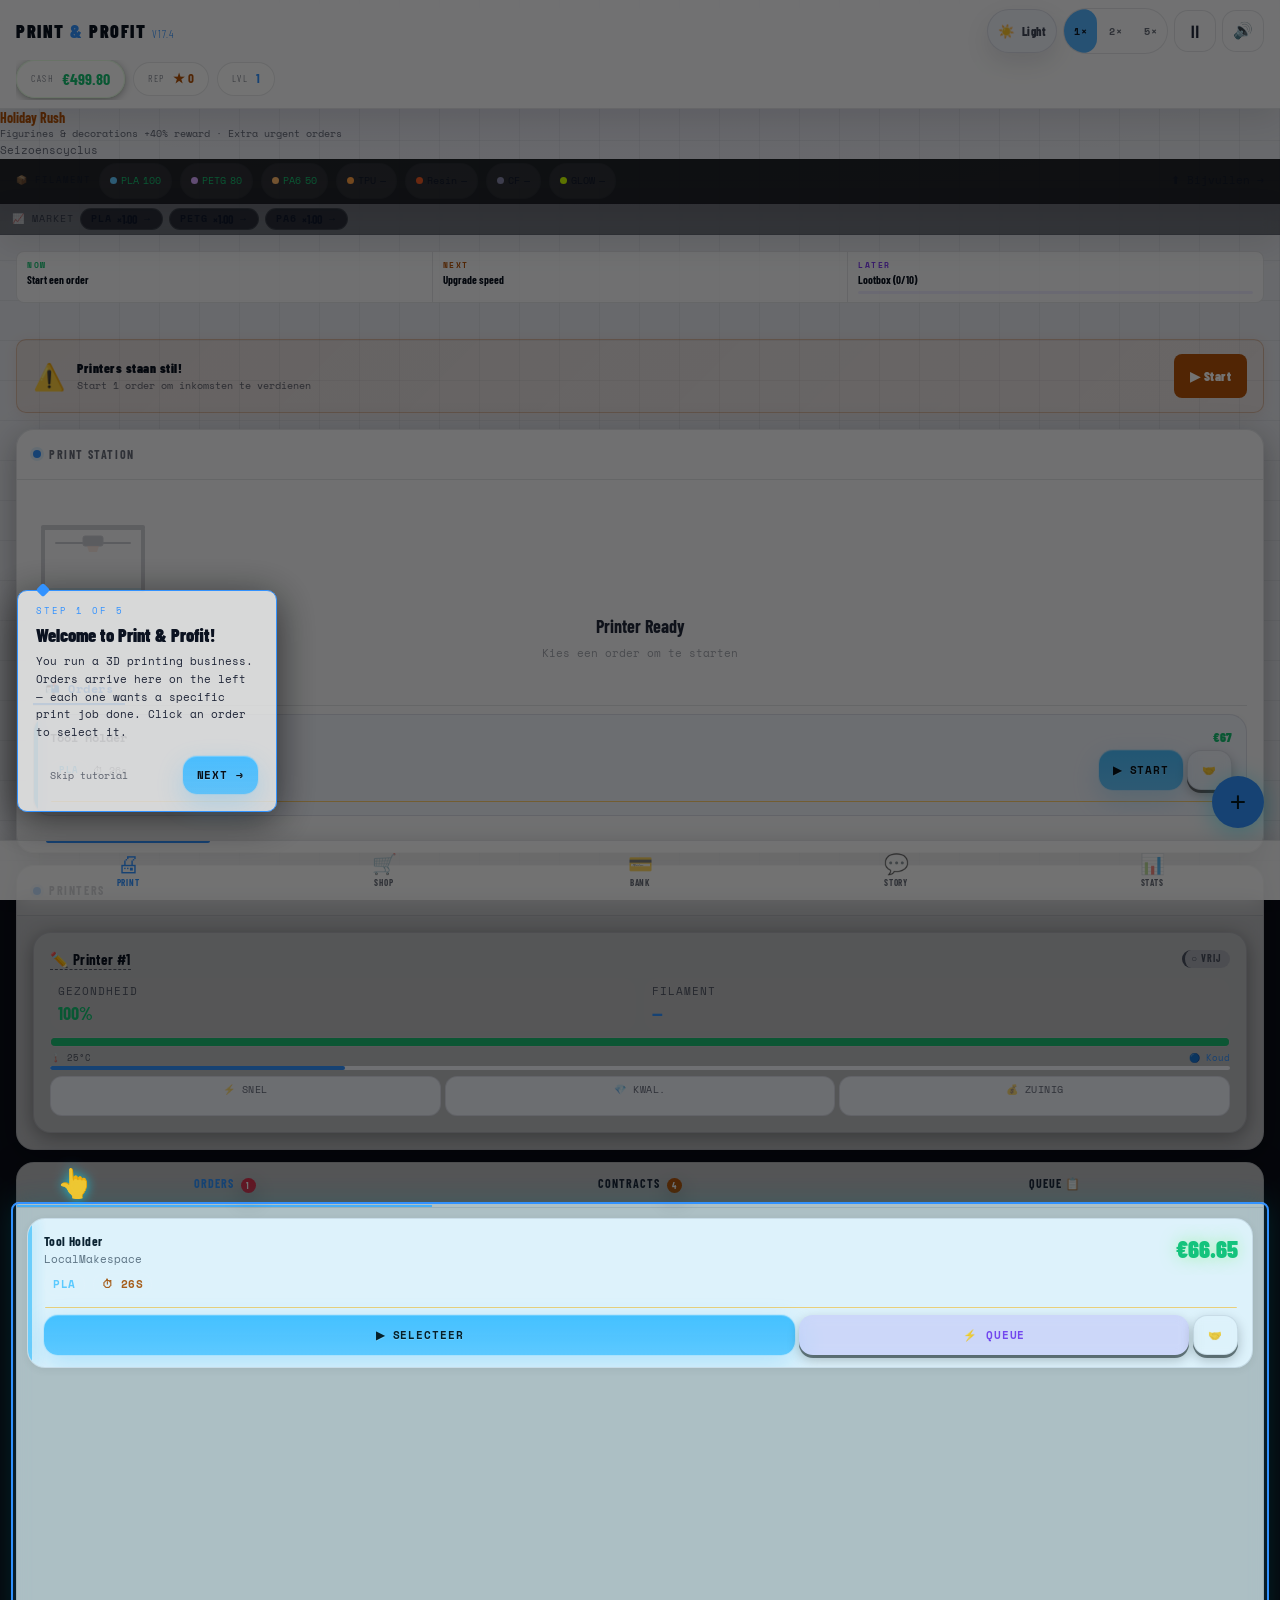
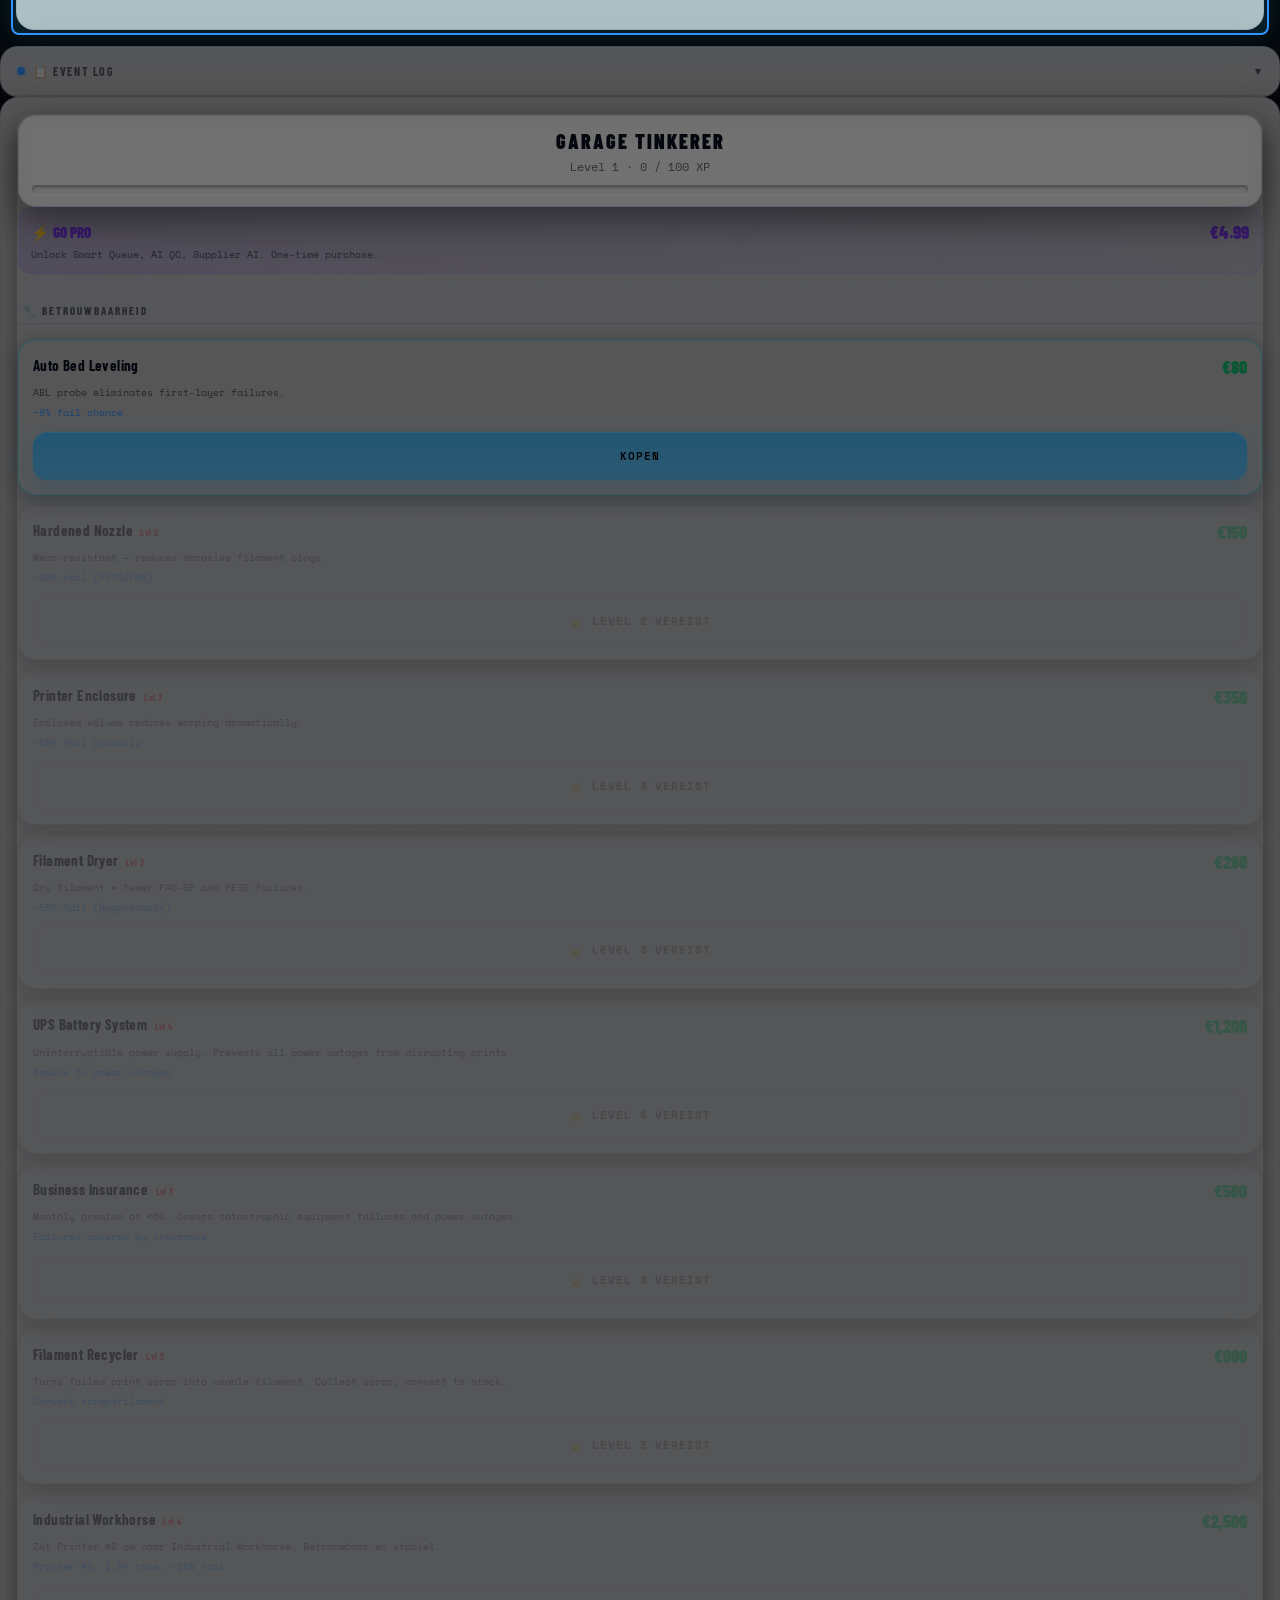
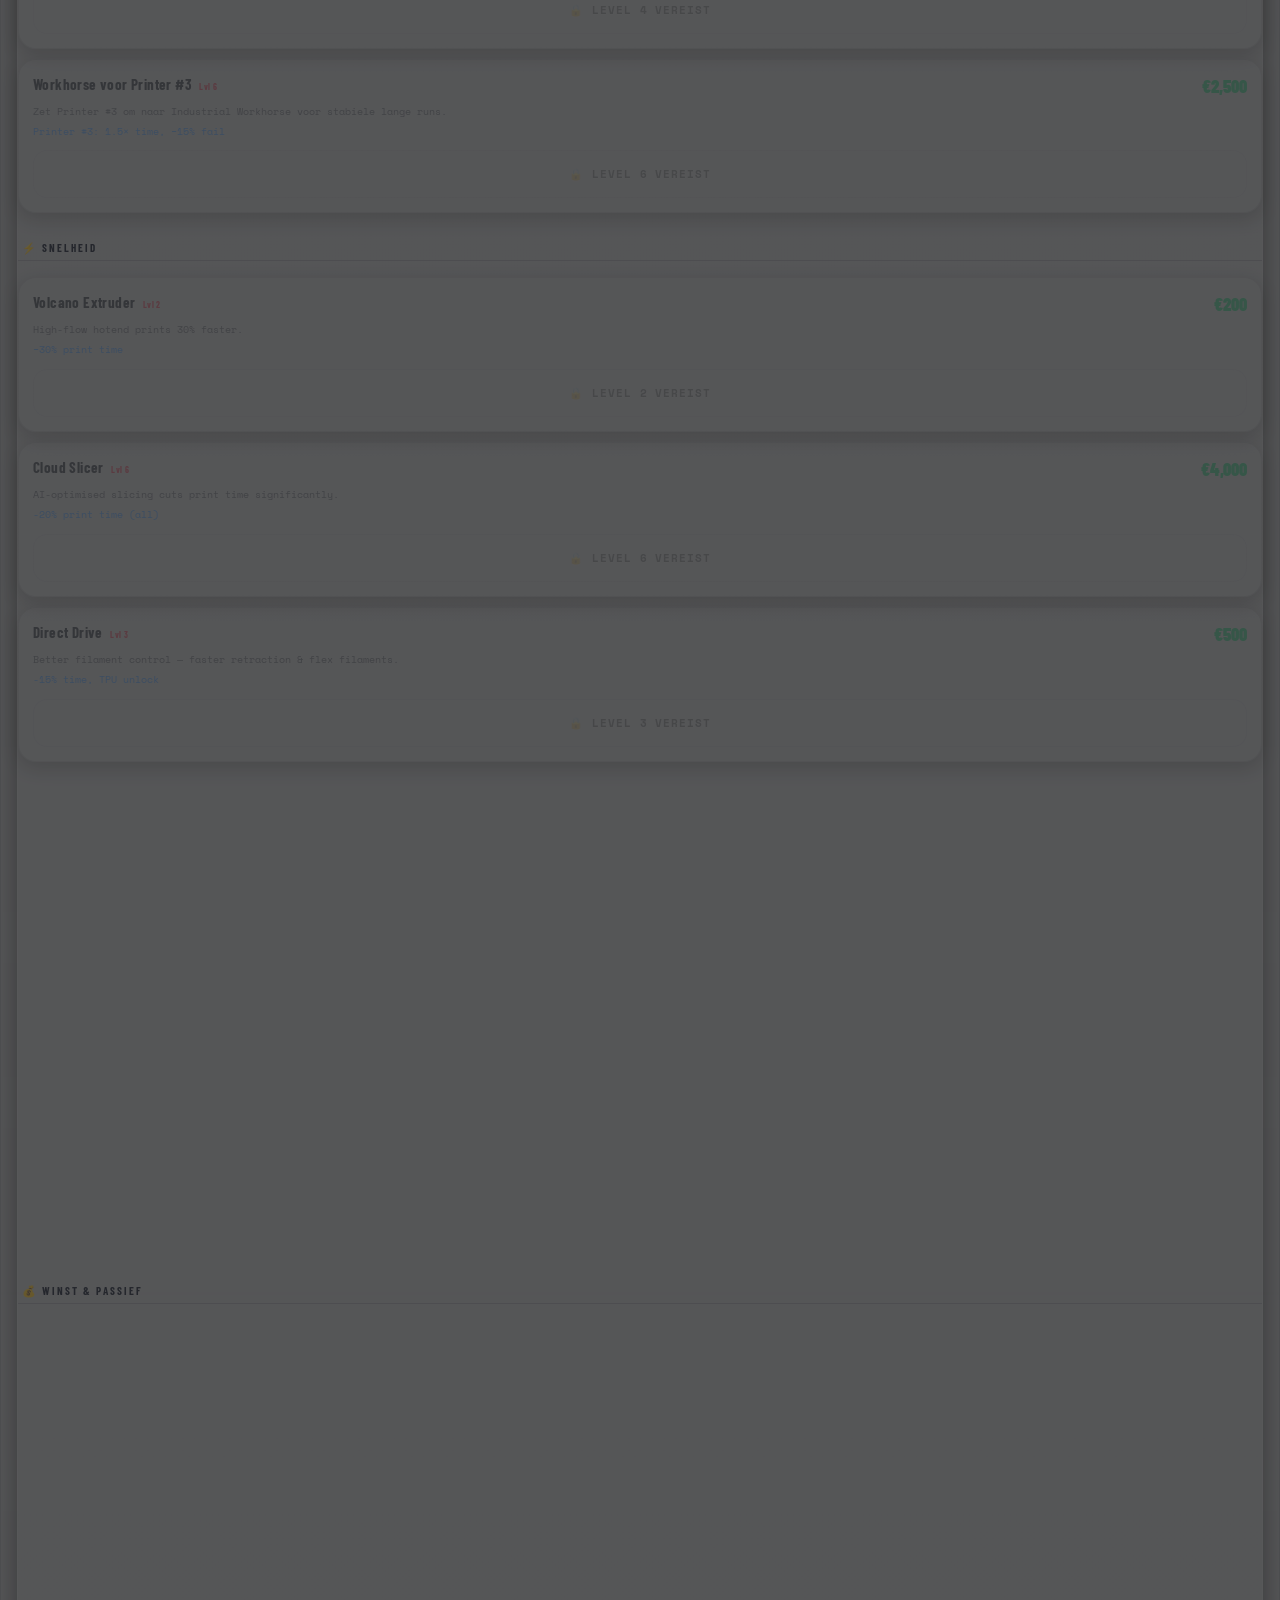
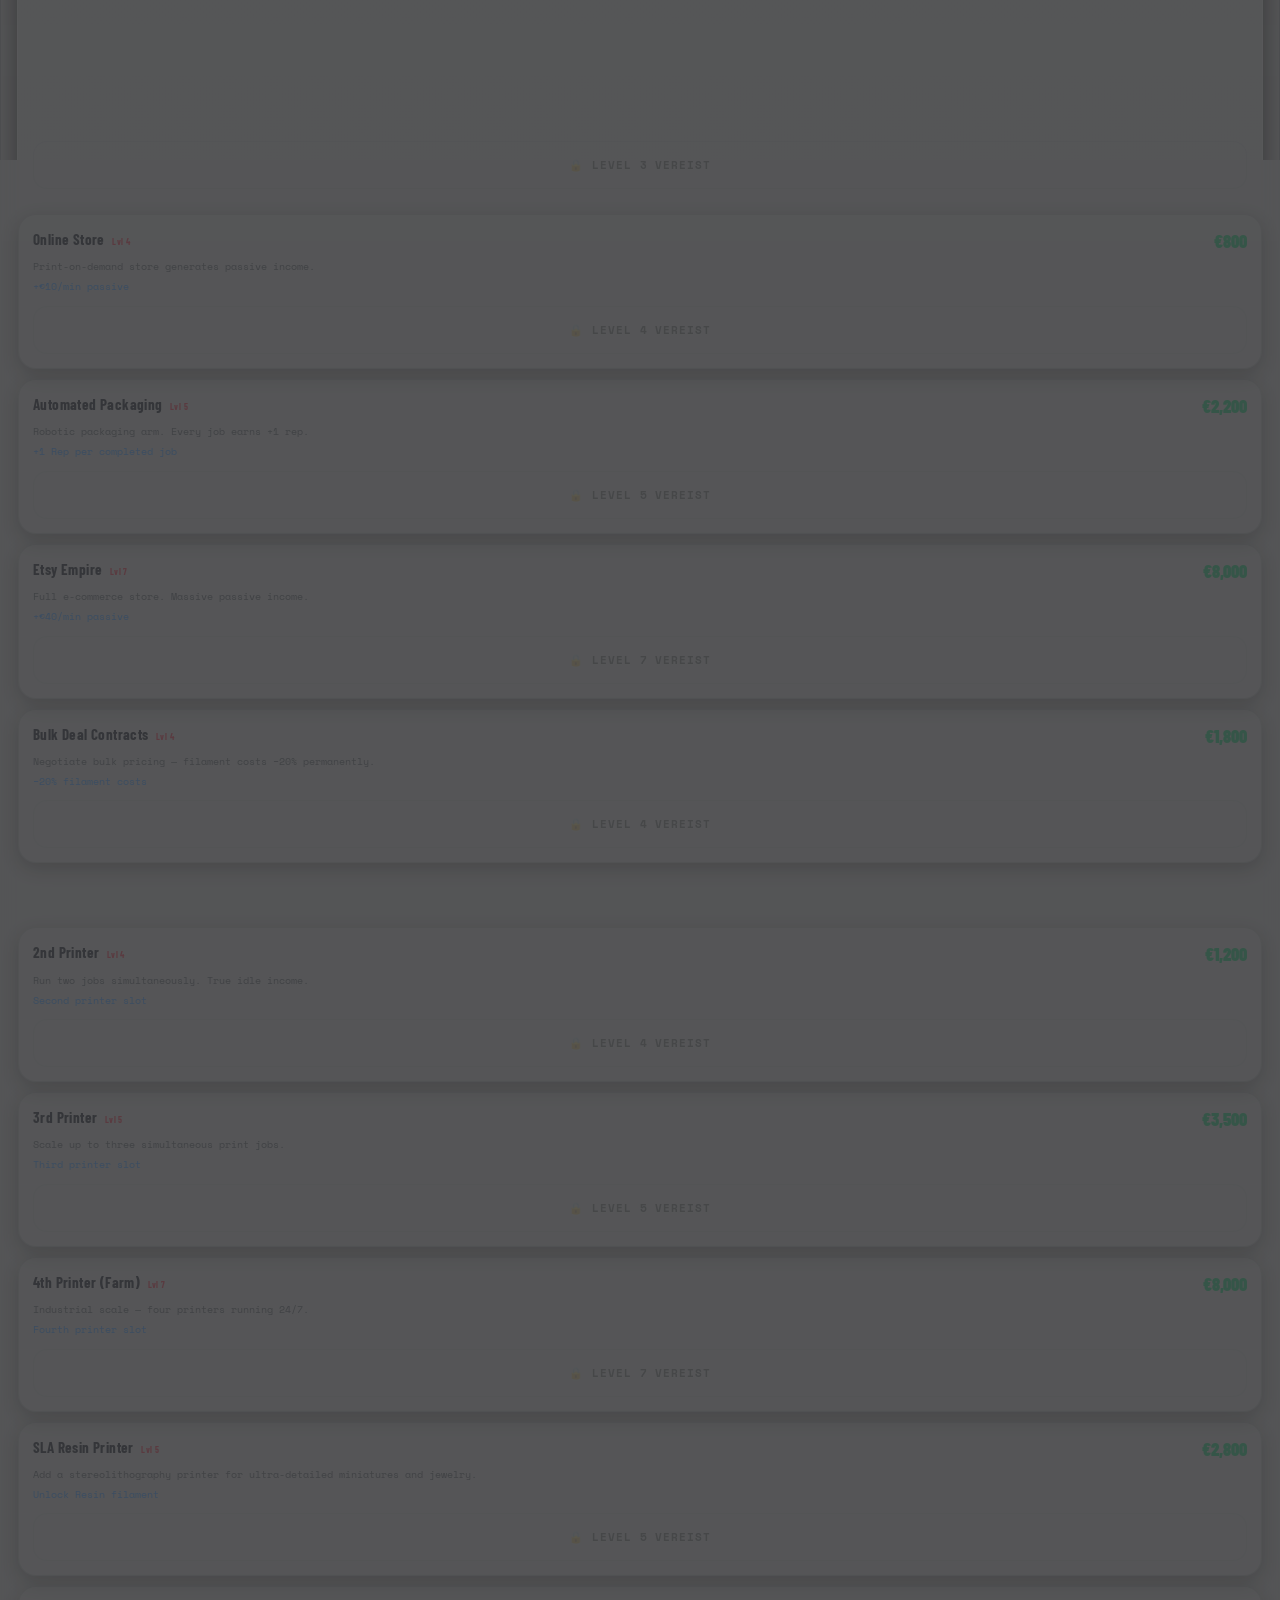
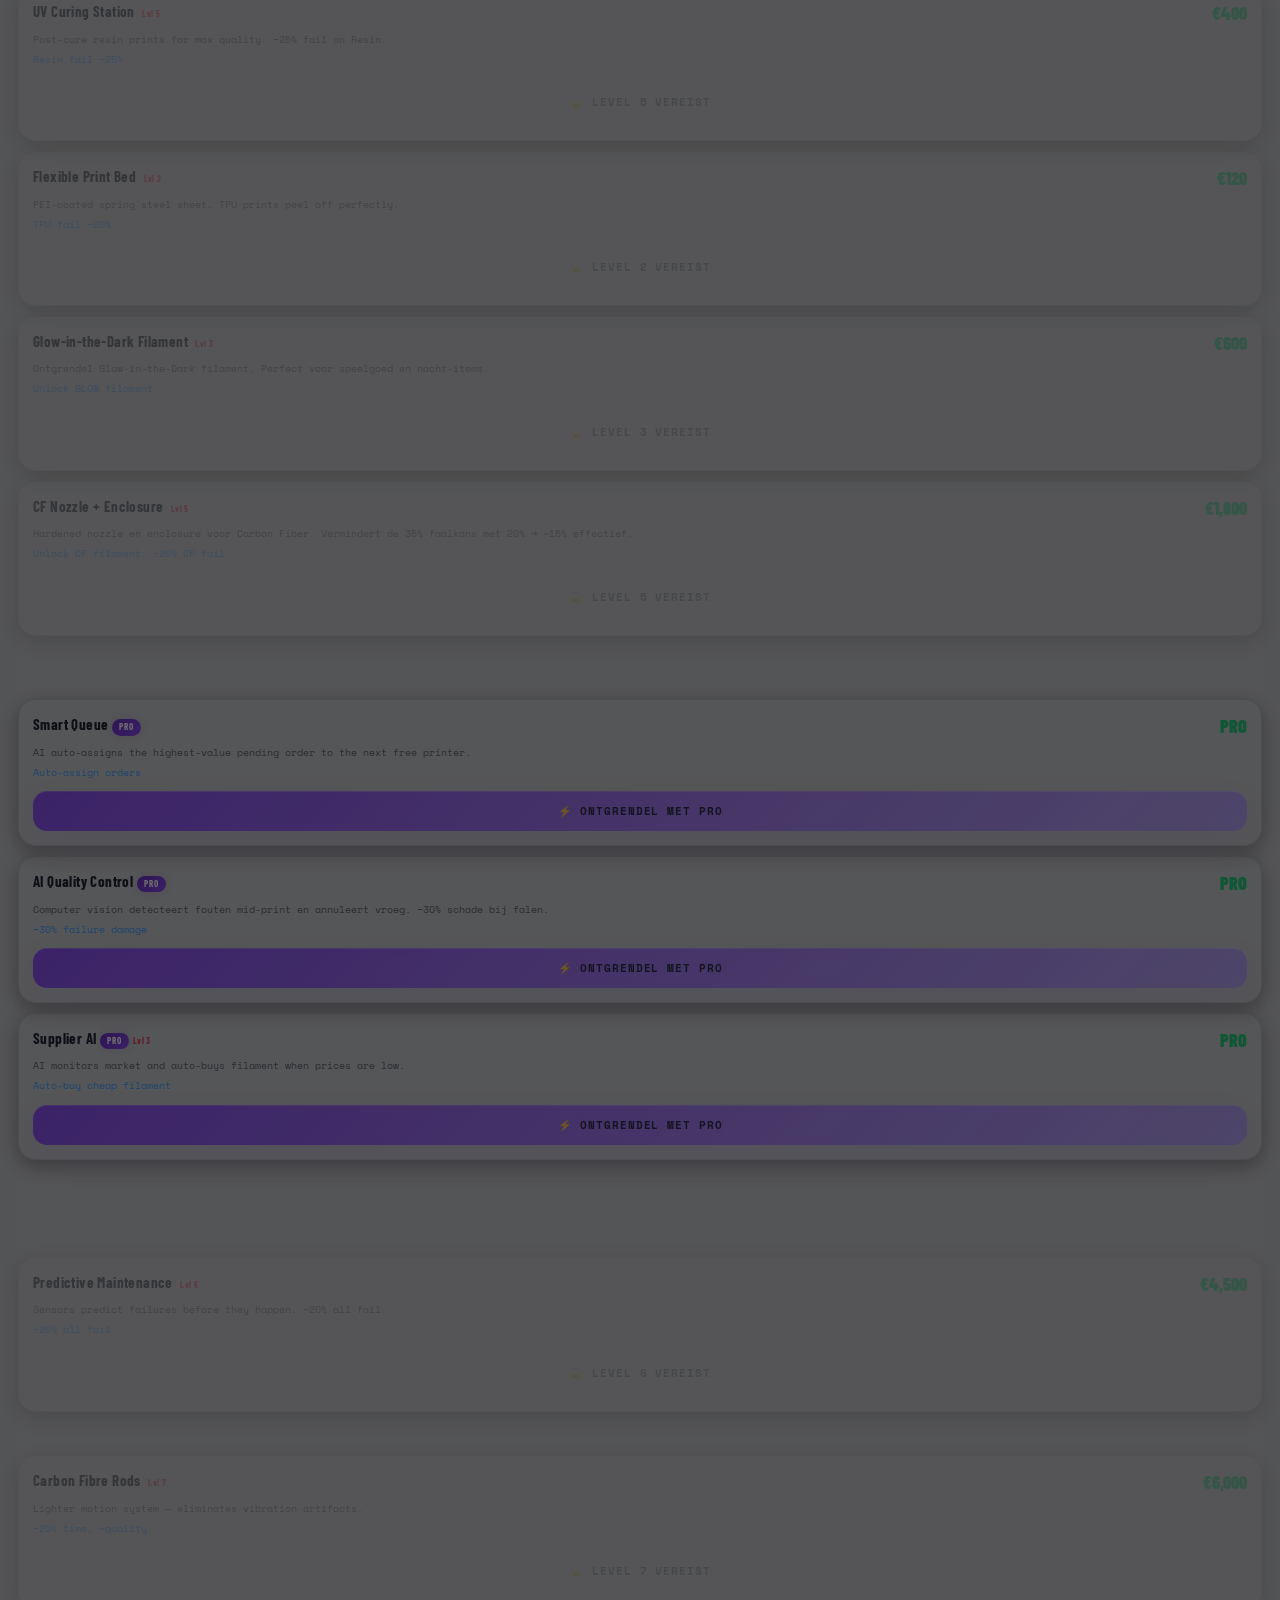
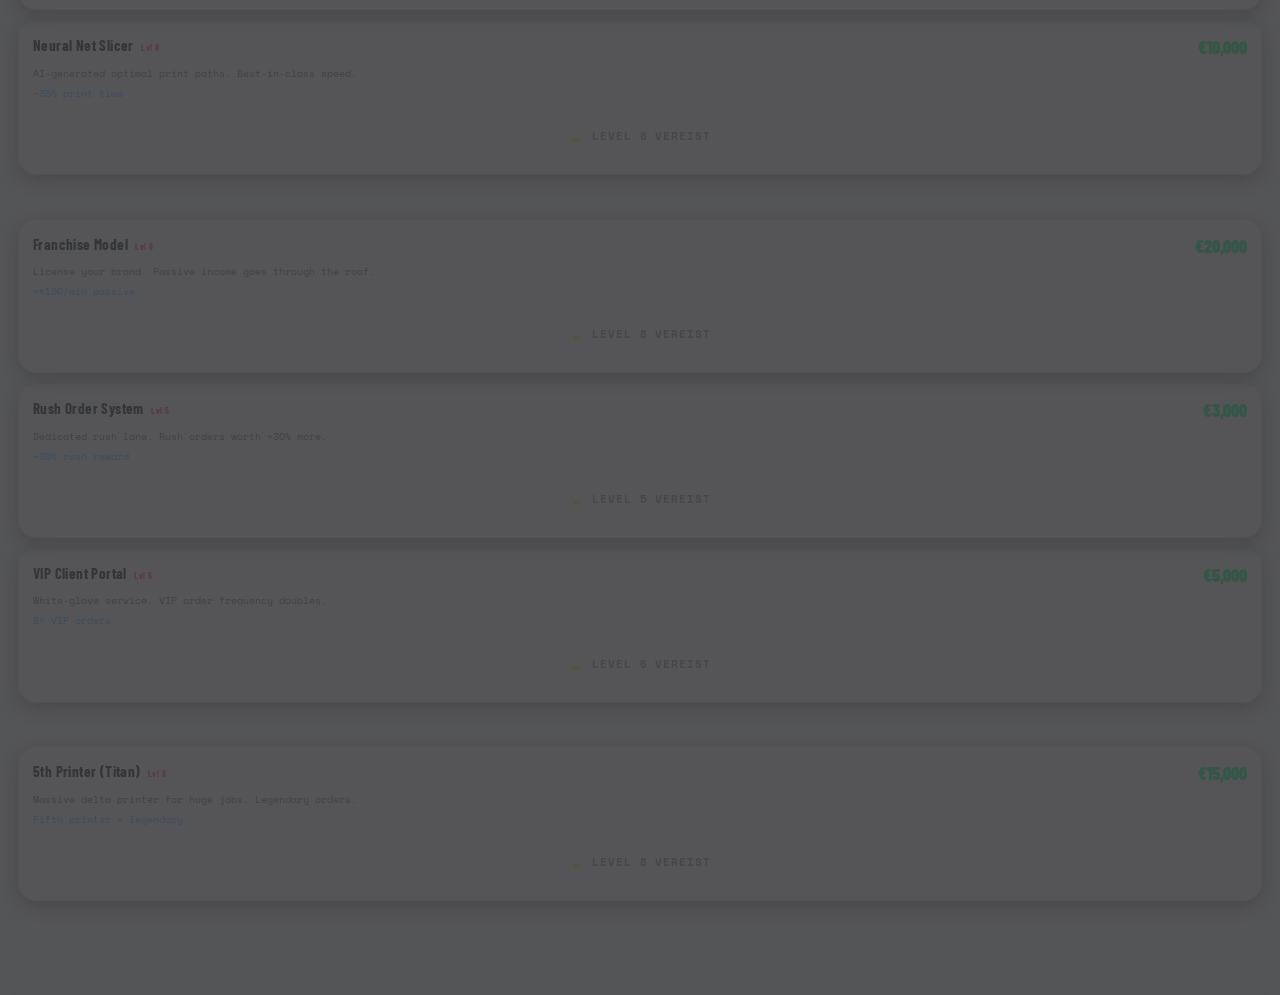
==== index.html @ bdfd48df "Rename laatstecode.html to index.html" ====
<!DOCTYPE html>

<html lang="nl">
<head>
<meta charset="utf-8"/>
<meta content="width=device-width, initial-scale=1.0, viewport-fit=cover" name="viewport"/>
<title>Print &amp; Profit – 3D Print Tycoon v17.7.0</title>
<style>
@import url('https://fonts.googleapis.com/css2?family=Space+Mono:wght@400;700&family=Barlow+Condensed:wght@300;500;700;900&display=swap');

:root {
  --grid-bg: repeating-linear-gradient(0deg, transparent, transparent 39px, rgba(42,48,69,0.3) 39px, rgba(42,48,69,0.3) 40px), repeating-linear-gradient(90deg, transparent, transparent 39px, rgba(42,48,69,0.3) 39px, rgba(42,48,69,0.3) 40px);
  --bg:         #0d0f14;
  --bg2:        #13161e;
  --bg3:        #1a1e2a;
  --panel:      #161b26;
  --border:     #2a3045;
  --accent:     #00e5ff;
  --accent2:    #ff6b35;
  --accent3:    #7fff6e;
  --warn:       #ffcc00;
  --danger:     #ff3d5a;
  --pro:        #a78bfa;
  --pro-dark:   #7c3aed;
  --pro-glow:   rgba(167,139,250,0.25);
  --text:       #d4dae8;
  --text-dim:   #5a6480;
  --text-bright:#ffffff;
  --pla:        #4fc3f7;
  --petg:       #ce93d8;
  --pa6:        #ffab40;
  --radius:     6px;
  --mono:       'Space Mono', monospace;
  --display:    'Barlow Condensed', sans-serif;
}



/* Light mode overrides (mobile-first) */
body[data-theme="light"]{
  --grid-bg: repeating-linear-gradient(0deg, transparent, transparent 39px, rgba(20,24,40,0.06) 39px, rgba(20,24,40,0.06) 40px),
             repeating-linear-gradient(90deg, transparent, transparent 39px, rgba(20,24,40,0.06) 39px, rgba(20,24,40,0.06) 40px);
  --bg:         #f6f7fb;
  --bg2:        #ffffff;
  --bg3:        #eef1f7;
  --panel:      #ffffff;
  --border:     rgba(20,24,40,0.14);
  --accent:     #0077ff;
  --accent2:    #ff6b35;
  --accent3:    #16a34a;
  --warn:       #b45309;
  --danger:     #dc2626;
  --pro:        #7c3aed;
  --pro-dark:   #5b21b6;
  --pro-glow:   rgba(124,58,237,0.16);
  --text:       #0f172a;
  --text-dim:   rgba(15,23,42,0.55);
  --text-bright:#0b1220;
}

* { box-sizing: border-box; margin: 0; padding: 0; }

body {
  background: var(--bg);
  color: var(--text);
  font-family: var(--mono);
  font-size: 12px;
  min-height: 100vh;
  overflow-x: hidden;
  background-image:
    radial-gradient(ellipse 80% 40% at 50% -10%, rgba(0,229,255,0.06) 0%, transparent 70%),
    repeating-linear-gradient(0deg, transparent, transparent 39px, rgba(42,48,69,0.3) 39px, rgba(42,48,69,0.3) 40px),
    repeating-linear-gradient(90deg, transparent, transparent 39px, rgba(42,48,69,0.3) 39px, rgba(42,48,69,0.3) 40px);
}
body[data-theme="light"] {
  background-image:
    radial-gradient(ellipse 80% 40% at 50% -10%, rgba(0,119,255,0.04) 0%, transparent 70%),
    repeating-linear-gradient(0deg, transparent, transparent 39px, rgba(20,24,40,0.06) 39px, rgba(20,24,40,0.06) 40px),
    repeating-linear-gradient(90deg, transparent, transparent 39px, rgba(20,24,40,0.06) 39px, rgba(20,24,40,0.06) 40px);
}

/* ── TOP BAR ── */
#topbar {
  display: flex; align-items: center; justify-content: space-between;
  padding: 0 16px; height: 56px;
  background: var(--panel); border-bottom: 1px solid var(--border);
  position: sticky; top: 0; z-index: 100; gap: 12px; flex-wrap: wrap;
}
.logo {
  font-family: var(--display); font-weight: 900; font-size: 22px;
  letter-spacing: 2px; color: var(--accent); text-transform: uppercase;
  white-space: nowrap; text-shadow: 0 0 20px rgba(0,229,255,0.4);
}
.logo span { color: var(--accent2); }
.stat-pill {
  display: flex; align-items: center; gap: 8px;
  background: var(--bg3); border: 1px solid var(--border);
  border-radius: 20px; padding: 5px 14px;
  font-family: var(--display); font-weight: 700; font-size: 16px;
}
.stat-pill .label { color: var(--text-dim); font-size: 10px; font-weight: 300; letter-spacing: 1px; text-transform: uppercase; }
#money-val { color: var(--accent3); }
#rep-val   { color: var(--warn); }
#level-val { color: var(--accent); }
.topbar-right { display: flex; gap: 8px; align-items: center; }

/* PRO BUTTON */
.btn-pro {
  background: linear-gradient(135deg, var(--pro-dark), var(--pro));
  color: white;
  border: none; border-radius: var(--radius);
  padding: 7px 14px; cursor: pointer;
  font-family: var(--mono); font-size: 11px; font-weight: 700;
  letter-spacing: 1px; text-transform: uppercase;
  box-shadow: 0 0 20px var(--pro-glow);
  transition: all 0.2s;
}
.btn-pro.owned { background: linear-gradient(135deg,#2d1b69,#4c1d95); color: var(--pro); cursor: default; }

/* SOUND TOGGLE */
.sound-btn {
  width: 34px; height: 34px;
  background: var(--bg3); border: 1px solid var(--border);
  border-radius: var(--radius); cursor: pointer;
  display: flex; align-items: center; justify-content: center;
  font-size: 16px; transition: all 0.15s;
}
.sound-btn.muted { opacity: 0.4; }

/* ── SPEED CONTROL ── */
.speed-control {
  display: flex; align-items: center; gap: 2px;
  background: var(--bg3); border: 1px solid var(--border);
  border-radius: var(--radius); overflow: hidden;
}
.speed-btn {
  padding: 5px 9px; background: transparent; border: none;
  color: var(--text-dim); cursor: pointer;
  font-family: var(--mono); font-size: 10px; font-weight: 700;
  letter-spacing: 0.5px; transition: all 0.12s;
}
.speed-btn.active { background: var(--accent); color: var(--bg); }
.speed-btn.active.fast { background: var(--warn); color: var(--bg); }
.speed-btn.active.turbo { background: var(--danger); color: white; }

/* ── BANKRUPTCY WARNING BANNER ── */
#bankruptcy-banner {
  display: none; position: fixed; bottom: 0; left: 0; right: 0;
  z-index: 800; padding: 10px 20px;
  background: linear-gradient(90deg, rgba(255,61,90,0.92), rgba(180,20,50,0.92));
  backdrop-filter: blur(4px);
  color: white; text-align: center;
  animation: bankBannerPulse 1.2s ease-in-out infinite;
  font-family: var(--display); font-weight: 700; font-size: 14px;
  letter-spacing: 1px; text-transform: uppercase;
  border-top: 2px solid var(--danger);
}
#bankruptcy-banner.visible { display: block; }
@keyframes bankBannerPulse {
  0%,100% { box-shadow: 0 -4px 30px rgba(255,61,90,0.4); }
  50%      { box-shadow: 0 -4px 50px rgba(255,61,90,0.9); }
}
#bankruptcy-banner span { color: var(--warn); font-size: 16px; }

/* ── GAME OVER OVERLAY ── */
#gameover-overlay {
  position: fixed; inset: 0; z-index: 1200;
  background: rgba(13,15,20,0.95); backdrop-filter: blur(12px);
  display: none; flex-direction: column;
  align-items: center; justify-content: center; gap: 20px;
}
#gameover-overlay.visible { display: flex; }
.gameover-title {
  font-family: var(--display); font-weight: 900; font-size: 64px;
  color: var(--danger); letter-spacing: 8px; text-transform: uppercase;
  text-shadow: 0 0 60px rgba(255,61,90,0.8), 0 0 120px rgba(255,61,90,0.4);
  animation: gameoverGlitch 3s steps(1) infinite;
}
@keyframes gameoverGlitch {
  0%,90%,100% { transform: translate(0); filter: none; }
  91% { transform: translate(-3px,1px); filter: hue-rotate(60deg); }
  93% { transform: translate(3px,-1px); filter: hue-rotate(-40deg); }
  95% { transform: translate(-2px,2px); filter: none; }
}
.gameover-amount {
  font-family: var(--display); font-weight: 900; font-size: 38px;
  color: white; letter-spacing: 2px;
}
.gameover-sub {
  color: var(--text-dim); font-size: 12px; letter-spacing: 2px;
  text-transform: uppercase; text-align: center; line-height: 1.8;
  max-width: 380px;
}
.gameover-stats {
  display: flex; gap: 24px; flex-wrap: wrap; justify-content: center;
}
.gameover-stat {
  background: var(--bg3); border: 1px solid var(--border);
  border-radius: var(--radius); padding: 10px 18px; text-align: center;
}
.gameover-stat-label { font-size: 9px; color: var(--text-dim); letter-spacing: 1px; text-transform: uppercase; }
.gameover-stat-value { font-family: var(--display); font-weight: 900; font-size: 22px; color: var(--text-bright); margin-top: 2px; }
.gameover-actions { display: flex; gap: 10px; flex-wrap: wrap; justify-content: center; margin-top: 8px; }
.pause-btn {
  width: 40px; height: 40px;
  background: var(--bg3); border: 1px solid var(--border);
  border-radius: var(--radius); cursor: pointer;
  display: flex; align-items: center; justify-content: center;
  font-size: 18px; transition: all 0.15s;
  position: relative;
  -webkit-tap-highlight-color: transparent;
}
.pause-btn.paused {
  background: rgba(255,204,0,0.15); border-color: var(--warn);
  animation: pausePulse 1.8s ease-in-out infinite;
}
@keyframes pausePulse {
  0%,100% { box-shadow: 0 0 0 0 rgba(255,204,0,0.4); }
  50%      { box-shadow: 0 0 0 6px rgba(255,204,0,0); }
}

/* Idle countdown ring op de pauzeknop */
.pause-btn .idle-ring {
  position: absolute; inset: -3px;
  border-radius: inherit;
  pointer-events: none;
}
.pause-btn .idle-ring circle {
  fill: none;
  stroke: var(--warn);
  stroke-width: 2.5;
  stroke-linecap: round;
  stroke-dasharray: 138; /* ≈ omtrek van 40px vierkant met radius 8 */
  stroke-dashoffset: 138;
  transform-origin: center;
  transform: rotate(-90deg);
  transition: stroke-dashoffset 1s linear, opacity 0.3s;
  opacity: 0;
}
.pause-btn.idle-counting .idle-ring circle {
  opacity: 1;
}

/* ── PAUSE OVERLAY ── */
#pause-overlay {
  position: fixed; inset: 0; z-index: 999;
  background: rgba(13,15,20,0.82); backdrop-filter: blur(6px);
  display: none; flex-direction: column;
  align-items: center; justify-content: center; gap: 16px;
  pointer-events: none;
}
#pause-overlay.visible { 
  display: flex; 
  pointer-events: all; 
  cursor: pointer;   /* maakt het duidelijk tappable */
}

.pause-overlay-title {
  font-family: var(--display);
  font-weight: 900;
  font-size: clamp(28px, 8vw, 48px); /* responsive */
  color: var(--warn);
  letter-spacing: 4px;
  text-transform: uppercase;
  text-align: center;
  text-shadow: 0 0 30px rgba(255,204,0,0.6);
  animation: pauseTitlePulse 2s ease-in-out infinite;
}
@keyframes pauseTitlePulse {
  0%,100% { opacity: 1; } 50% { opacity: 0.6; }
}
.pause-overlay-sub {
  font-size: 12px; color: var(--text-dim); letter-spacing: 2px; text-transform: uppercase;
}
.pause-overlay-saved {
  font-size: 10px; color: var(--accent3); letter-spacing: 1px;
  opacity: 0; transition: opacity 0.4s;
}
.pause-overlay-saved.show { opacity: 1; }

/* ── MAIN LAYOUT ── */
#main{
  display:flex;
  flex-direction:column;
  gap: 12px;
  padding: 12px;
  margin: 0;
  min-height: calc(100vh - 56px);
}

/* ── PANELS ── */
.panel { background: var(--panel); border: 1px solid var(--border); border-radius: var(--radius); overflow: hidden; display: flex; flex-direction: column; }
.panel-header {
  padding: 10px 14px; border-bottom: 1px solid var(--border);
  font-family: var(--display); font-weight: 700; font-size: 14px;
  letter-spacing: 2px; text-transform: uppercase; color: var(--text-dim);
  display: flex; align-items: center; gap: 8px;
}
.panel-header .dot { width: 8px; height: 8px; border-radius: 50%; background: var(--accent); box-shadow: 0 0 8px var(--accent); }
.panel-body { padding: 12px; flex: 1; overflow-y: auto; display: flex; flex-direction: column; gap: 10px; }

/* ── TABS ── */
.tab-row { display: flex; gap: 4px; padding: 8px 12px 0; }
.tab {
  padding: 5px 12px; border-radius: 4px 4px 0 0; cursor: pointer;
  font-family: var(--display); font-size: 12px; font-weight: 700;
  letter-spacing: 1px; text-transform: uppercase; color: var(--text);
  border: 1px solid transparent; border-bottom: none; transition: all 0.15s;
}
.tab.active { color: var(--text-bright); background: var(--bg3); border-color: var(--border); }
.tab-content { display: none; flex-direction: column; gap: 10px; }
.tab-content.active { display: flex; }

/* ── PANEL TABS (left panel) ── */
.ptab-row { display: flex; border-bottom: 1px solid var(--border); }
.ptab {
  flex: 1; padding: 8px 0; text-align: center; cursor: pointer;
  font-family: var(--display); font-weight: 700; font-size: 12px;
  letter-spacing: 1px; text-transform: uppercase; color: var(--text-dim);
  border-bottom: 2px solid transparent; transition: all 0.15s;
}
.ptab.active { color: var(--accent); border-bottom-color: var(--accent); }
.ptab .badge {
  display: inline-block; background: var(--danger); color: white;
  border-radius: 50%; width: 15px; height: 15px; line-height: 15px;
  text-align: center; font-size: 9px; margin-left: 4px; vertical-align: middle;
}
.ptab .cbadge {
  display: inline-block; background: var(--warn); color: var(--bg);
  border-radius: 50%; width: 15px; height: 15px; line-height: 15px;
  text-align: center; font-size: 9px; margin-left: 4px; vertical-align: middle;
}
.ptab-body { display: none; flex: 1; overflow-y: auto; padding: 10px; flex-direction: column; gap: 8px; }
.ptab-body.active { display: flex; }

/* ── PRINTER CARDS ── */
.printer-card {
  background: var(--bg3); border: 1px solid var(--border);
  border-radius: var(--radius); padding: 12px; position: relative;
  transition: border-color 0.3s;
}
.printer-card.active { border-color: var(--accent); }
.printer-card.error  { border-color: var(--danger); }
.printer-name {
  font-family: var(--display); font-weight: 700; font-size: 15px; letter-spacing: 1px;
  margin-bottom: 8px; display: flex; align-items: center; justify-content: space-between;
}
.printer-status {
  display: inline-flex; align-items: center; gap: 4px;
  font-size: 10px; letter-spacing: 1px; text-transform: uppercase;
  padding: 2px 8px; border-radius: 10px;
}
.status-idle     { background: rgba(90,100,128,0.2); color: var(--text-dim); }
.status-printing { background: rgba(0,229,255,0.1);  color: var(--accent); }
.status-error    { background: rgba(255,61,90,0.15); color: var(--danger); }

.progress-wrap { margin: 8px 0 4px; }
.progress-label { display: flex; justify-content: space-between; margin-bottom: 4px; color: var(--text-dim); font-size: 10px; }
.progress-bar { height: 6px; background: var(--bg); border-radius: 3px; overflow: hidden; }
.progress-fill {
  height: 100%; background: linear-gradient(90deg, var(--accent), var(--accent2));
  border-radius: 3px; transition: width 0.5s linear; position: relative;
  will-change: width;
}
.progress-fill::after {
  content: ''; position: absolute; right: 0; top: 0; width: 4px; height: 100%;
  background: white; opacity: 0.7; border-radius: 2px; box-shadow: 0 0 6px white;
}

.printer-stats { display: grid; grid-template-columns: 1fr 1fr; gap: 6px; margin-top: 8px; }
.pstat { background: var(--bg); border-radius: 4px; padding: 6px 8px; }
.pstat-label { color: var(--text-dim); font-size: 11px; letter-spacing: 1px; text-transform: uppercase; margin-bottom: 2px; }
.pstat-value { font-family: var(--display); font-weight: 700; font-size: 15px; color: var(--text-bright); }
.health-bar { height: 4px; background: var(--bg); border-radius: 2px; overflow: hidden; margin-top: 6px; }
.health-fill { height: 100%; border-radius: 2px; transition: width 0.5s, background 0.5s; will-change: width; }

/* ── ORDER CARDS ── */
.order-card {
  background: var(--bg3); border: 1px solid var(--border); border-radius: var(--radius);
  padding: 12px; cursor: pointer; transition: border-color 0.2s, transform 0.15s;
  position: relative; overflow: hidden;
}
.order-card::before { content: ''; position: absolute; left: 0; top: 0; bottom: 0; width: 3px; }
.order-pla::before   { background: var(--pla); }
.order-petg::before  { background: var(--petg); }
.order-pa6::before   { background: var(--pa6); }
.order-header { display: flex; justify-content: space-between; align-items: flex-start; margin-bottom: 6px; }
.order-name   { font-family: var(--display); font-weight: 700; font-size: 13px; letter-spacing: 0.5px; }
.order-reward { font-family: var(--display); font-weight: 900; font-size: 18px; color: var(--accent3); }
.order-meta   { display: flex; gap: 8px; flex-wrap: wrap; }
.tag { font-size: 11px; letter-spacing: 1px; text-transform: uppercase; padding: 2px 6px; border-radius: 3px; }
.tag-pla   { background: rgba(79,195,247,0.15);  color: var(--pla);  }
.tag-petg  { background: rgba(206,147,216,0.15); color: var(--petg); }
.tag-pa6   { background: rgba(255,171,64,0.15);  color: var(--pa6);  }
.tag-time  { background: rgba(255,204,0,0.1);    color: var(--warn); }
.tag-diff  { background: rgba(255,61,90,0.1);    color: var(--danger); }
.order-timer      { height: 2px; background: var(--bg); margin-top: 8px; border-radius: 1px; overflow: hidden; }
.order-timer-fill { height: 100%; background: var(--warn); border-radius: 1px; transition: width 1s linear; }
.no-orders { text-align: center; color: var(--text-dim); padding: 30px 0; font-size: 11px; line-height: 1.8; }

/* ── CONTRACT CARDS ── */
.contract-card {
  background: var(--bg3); border: 1px solid var(--border); border-radius: var(--radius);
  padding: 12px; position: relative; overflow: hidden;
  transition: border-color 0.2s;
}
.contract-card.daily  { border-color: rgba(255,204,0,0.4); }
.contract-card.active-c { border-color: var(--accent3); }
.contract-card::before {
  content: ''; position: absolute; left: 0; top: 0; bottom: 0; width: 3px;
  background: var(--warn);
}
.contract-card.regular::before { background: var(--accent2); }
.contract-card.completed-c { opacity: 0.5; pointer-events: none; }
.contract-header { display: flex; justify-content: space-between; align-items: flex-start; margin-bottom: 6px; }
.contract-name { font-family: var(--display); font-weight: 700; font-size: 13px; }
.contract-reward { font-family: var(--display); font-weight: 900; font-size: 18px; color: var(--warn); }
.contract-daily-badge {
  font-size: 9px; letter-spacing: 1px; text-transform: uppercase;
  padding: 2px 6px; border-radius: 3px;
  background: rgba(255,204,0,0.15); color: var(--warn);
  margin-left: 6px;
}
.contract-req { margin: 6px 0; }
.contract-req-item {
  display: flex; align-items: center; gap: 8px; font-size: 10px; margin-bottom: 4px;
}
.contract-req-bar { flex: 1; height: 4px; background: var(--bg); border-radius: 2px; overflow: hidden; }
.contract-req-fill { height: 100%; border-radius: 2px; transition: width 0.5s; background: var(--accent3); }
.contract-req-label { color: var(--text-dim); white-space: nowrap; }
.contract-actions { display: flex; gap: 6px; margin-top: 8px; }
.contract-timer { font-size: 10px; color: var(--warn); margin-top: 4px; }

/* ── CENTER ── */
#center-panel { display: flex; flex-direction: column; gap: 12px; }
.job-display { background: var(--panel); border: 1px solid var(--border); border-radius: var(--radius); padding: 16px; flex: 1; display: flex; flex-direction: column; gap: 12px; }
.job-title { font-family: var(--display); font-weight: 900; font-size: 28px; letter-spacing: 2px; text-transform: uppercase; color: var(--text-bright); }
.job-subtitle { color: var(--text-dim); font-size: 11px; letter-spacing: 1px; }

/* printer visual */
/* ══════════════════════════════════════════════════════════
   v15: RICH PRODUCT PROGRESS VISUALIZATION
   ══════════════════════════════════════════════════════════ */

/* ── MAIN PRINT STAGE ── */
.print-stage {
  position: relative; width: 100%;
  background: var(--bg3); border-radius: 12px;
  border: 1px solid var(--border); overflow: hidden;
  transition: border-color 0.3s;
}
.print-stage.printing { border-color: rgba(0,229,255,0.3); }
.print-stage.success-flash { border-color: rgba(127,255,110,0.6); box-shadow:0 0 24px rgba(127,255,110,0.15); }
.print-stage.fail-flash { border-color: rgba(255,61,90,0.65); box-shadow:0 0 26px rgba(255,61,90,0.18); }

@keyframes stagePop {
  0%   { transform: scale(1); }
  35%  { transform: scale(1.015); }
  100% { transform: scale(1); }
}
.print-stage.stage-pop { animation: stagePop 520ms cubic-bezier(0.2,0.9,0.2,1); }

@keyframes stageFailPulse {
  0%   { transform: scale(1); filter:saturate(1); }
  20%  { transform: scale(0.992); filter:saturate(1.35); }
  45%  { transform: scale(1.01); filter:saturate(1.15); }
  100% { transform: scale(1); filter:saturate(1); }
}
.print-stage.stage-fail { animation: stageFailPulse 520ms ease-out; }

/* ── STAGE HEADER (job name + status) ── */
.stage-header {
  display: flex; align-items: center; justify-content: space-between;
  padding: 10px 14px 0; gap: 8px;
}
.stage-job-name {
  font-family: var(--display); font-weight: 900; font-size: 15px;
  color: var(--text-bright); letter-spacing: 0.5px;
  white-space: nowrap; overflow: hidden; text-overflow: ellipsis; flex:1;
}
.stage-status-badge {
  font-size: 9px; letter-spacing: 2px; text-transform: uppercase;
  padding: 3px 8px; border-radius: 20px;
  background: rgba(0,229,255,0.12); color: var(--accent); border: 1px solid rgba(0,229,255,0.25);
  white-space: nowrap; flex-shrink:0;
}
.stage-status-badge.idle    { background:rgba(100,100,100,0.12); color:var(--text-dim); border-color:rgba(100,100,100,0.2); }
.stage-status-badge.configuring { background:rgba(255,204,0,0.12); color:var(--warn); border-color:rgba(255,204,0,0.3); }
.stage-status-badge.done    { background:rgba(127,255,110,0.12); color:var(--accent3); border-color:rgba(127,255,110,0.3); }

/* ── 3D PRODUCT CANVAS AREA ── */
.product-canvas-wrap {
  position: relative; width: 100%; height: 240px;
  display: flex; align-items: flex-end; justify-content: center;
  padding: 0 0 8px;
}
.product-canvas-wrap canvas { position:absolute; inset:0; width:100%; height:100%; }

/* ── TELEMETRY STRIP ── */
.telem-strip {
  display: grid; grid-template-columns: 1fr 1fr;
  gap: 1px; background: var(--border);
  border-top: 1px solid var(--border); border-bottom: 1px solid var(--border);
}
.telem-cell {
  background: var(--bg3); padding: 8px 10px;
  display: flex; flex-direction: column; gap: 2px;
}
.telem-label { font-size: 10px; letter-spacing: 1.5px; text-transform:uppercase; color: var(--text-dim); }
.telem-value { font-family: var(--display); font-weight: 900; font-size: 16px; color: var(--text-bright); line-height:1; }
.telem-value.hot   { color: #ff6b35; text-shadow: 0 0 8px rgba(255,107,53,0.5); }
.telem-value.cool  { color: var(--accent); text-shadow: 0 0 8px rgba(0,229,255,0.3); }
.telem-value.ok    { color: var(--accent3); }
.telem-sub  { font-size: 10px; color: var(--text-dim); }

/* ── ARC PROGRESS ── */
.arc-progress-wrap {
  padding: 10px 14px; display: flex; align-items: center; gap: 14px;
}
.arc-svg { flex-shrink:0; width:64px; height:64px; }
.arc-info { flex:1; min-width:0; }
.arc-pct { font-family:var(--display); font-weight:900; font-size:28px; color:var(--text-bright); line-height:1; }
.arc-label { font-size:11px; letter-spacing:1.5px; text-transform:uppercase; color:var(--text-dim); margin-top:3px; }
.arc-time { font-size:11px; color:var(--text); margin-top:6px; }
.arc-time strong { color:var(--accent); font-family:var(--display); }

/* ── LAYER STACK INDICATOR ── */
.layer-stack {
  padding: 0 14px 12px;
  display: flex; align-items: center; gap: 10px;
}
.layer-track {
  flex:1; height:6px; background:var(--bg); border-radius:3px;
  position:relative; overflow:hidden; border:1px solid var(--border);
}
.layer-fill {
  position:absolute; top:0; left:0; height:100%; border-radius:3px;
  background: linear-gradient(90deg, #00b4d8, var(--accent));
  transition: width 0.4s linear;
  box-shadow: 0 0 8px rgba(0,229,255,0.4);
}
.layer-count { font-family:var(--display); font-weight:700; font-size:12px; color:var(--accent); white-space:nowrap; }


/* job stats */
.job-stats { display: grid; grid-template-columns: 1fr 1fr; gap: 8px; }
.jstat { background: var(--bg3); border: 1px solid var(--border); border-radius: var(--radius); padding: 10px; text-align: center; }
.jstat-label { color: var(--text-dim); font-size: 11px; letter-spacing: 1px; text-transform: uppercase; margin-bottom: 4px; }
.jstat-value { font-family: var(--display); font-weight: 700; font-size: 20px; color: var(--text-bright); }

/* filament + quality */
.filament-row, .quality-row { display: flex; gap: 6px; }
.filament-btn {
  flex: 1; padding: 8px 6px; border: 1px solid var(--border); background: var(--bg3);
  border-radius: var(--radius); cursor: pointer; text-align: center; transition: all 0.15s;
}
.filament-btn.selected-pla  { border-color: var(--pla);  background: rgba(79,195,247,0.1);  }
.filament-btn.selected-petg { border-color: var(--petg); background: rgba(206,147,216,0.1); }

.filament-btn.selected-pa6  { border-color: var(--pa6);  background: rgba(255,171,64,0.1);  }
.filament-btn.locked-fil { opacity: 0.3; cursor: not-allowed; }
.fil-name { font-family: var(--display); font-weight: 700; font-size: 13px; }
.fil-pla { color: var(--pla); } .fil-petg { color: var(--petg); } .fil-pa6 { color: var(--pa6); }
.fil-cf   { color: #9ca3af; } .fil-glow { color: #ffffff; }
.fil-stat { font-size: 9px; color: var(--text-dim); margin-top: 2px; }
.quality-btn { flex: 1; padding: 8px 6px; border: 1px solid var(--border); background: var(--bg3); border-radius: var(--radius); cursor: pointer; text-align: center; transition: all 0.15s; font-family: var(--mono); font-size: 10px; }
.quality-btn.selected { border-color: var(--accent2); background: rgba(255,107,53,0.1); color: var(--accent2); }
.quality-label { font-family: var(--display); font-weight: 700; font-size: 12px; }

/* printer tabs (center) */
.printer-tabs { display: flex; gap: 6px; }
.printer-tab { flex: 1; padding: 7px 10px; background: var(--bg3); border: 1px solid var(--border); border-radius: var(--radius); cursor: pointer; font-family: var(--display); font-weight: 700; font-size: 12px; letter-spacing: 1px; text-align: center; transition: all 0.15s; color: var(--text-dim); }
.printer-tab.active { border-color: var(--accent); color: var(--accent); background: rgba(0,229,255,0.08); }
.printer-tab.active-printing { border-color: var(--accent3); color: var(--accent3); background: rgba(127,255,110,0.06); }
.tab-dot { display: inline-block; width: 6px; height: 6px; border-radius: 50%; margin-right: 5px; vertical-align: middle; }
.tab-dot.printing { background: var(--accent3); box-shadow: 0 0 6px var(--accent3); animation: blink 1s infinite; }
.tab-dot.idle { background: var(--text-dim); }
.tab-dot.error { background: var(--danger); }
@keyframes blink { 0%,100%{opacity:1;}50%{opacity:0.3;} }

.mode-label { font-size: 9px; letter-spacing: 2px; text-transform: uppercase; padding: 3px 8px; border-radius: 3px; display: inline-block; margin-bottom: 6px; }
.mode-configure { background: rgba(255,107,53,0.15); color: var(--accent2); }
.mode-monitor   { background: rgba(0,229,255,0.1);   color: var(--accent); }

/* ── SHOP ── */
.upgrade-card { background: var(--bg3); border: 1px solid var(--border); border-radius: var(--radius); padding: 12px; display: flex; flex-direction: column; gap: 6px; transition: border-color 0.2s; }
.upgrade-card.affordable  { border-color: rgba(0,229,255,0.3); }
.upgrade-card.owned       { border-color: var(--accent3); opacity: 0.7; }
.upgrade-card.locked-upg  { opacity: 0.4; }
.upgrade-card.pro-locked  { border-color: rgba(167,139,250,0.4); opacity: 0.9; }
.upgrade-header { display: flex; justify-content: space-between; align-items: flex-start; }
.upgrade-name   { font-family: var(--display); font-weight: 700; font-size: 14px; letter-spacing: 0.5px; color: var(--text-bright); }
.upgrade-cost   { font-family: var(--display); font-weight: 900; font-size: 17px; color: var(--accent3); }
.upgrade-desc   { color: var(--text-dim); font-size: 10px; line-height: 1.5; }
.upgrade-effect { color: var(--accent); font-size: 10px; }
.pro-badge {
  display: inline-block; background: linear-gradient(135deg,var(--pro-dark),var(--pro));
  color: white; font-size: 9px; font-weight: 700; letter-spacing: 1px;
  padding: 2px 7px; border-radius: 10px; text-transform: uppercase;
  box-shadow: 0 0 10px var(--pro-glow);
}

/* biz level */
.biz-level { background: var(--bg3); border: 1px solid var(--border); border-radius: var(--radius); padding: 12px; text-align: center; }
.biz-level-name { font-family: var(--display); font-weight: 900; font-size: 20px; color: var(--accent); letter-spacing: 2px; }
.biz-level-sub  { color: var(--text-dim); font-size: 12px; margin-top: 4px; margin-bottom: 8px; }
.biz-xp-bar  { height: 8px; background: var(--bg); border-radius: 4px; overflow: hidden; }
.biz-xp-fill { height: 100%; background: linear-gradient(90deg,var(--accent2),var(--warn)); border-radius: 4px; transition: width 0.5s; }

/* ── GRAPH / STATS ── */
.graph-container { background: var(--bg3); border: 1px solid var(--border); border-radius: var(--radius); padding: 12px; }
.graph-label { font-family: var(--display); font-weight: 700; font-size: 13px; color: var(--text-dim); letter-spacing: 1px; text-transform: uppercase; margin-bottom: 10px; }
#income-canvas { display: block; width: 100%; border-radius: 4px; }
.stat-grid { display: grid; grid-template-columns: 1fr 1fr; gap: 8px; }
.stat-box { background: var(--bg3); border: 1px solid var(--border); border-radius: var(--radius); padding: 10px; }
.stat-box-label { color: var(--text-dim); font-size: 11px; letter-spacing: 1px; text-transform: uppercase; margin-bottom: 4px; }
.stat-box-value { font-family: var(--display); font-weight: 700; font-size: 22px; color: var(--text-bright); }
.stat-box-sub   { font-size: 11px; color: var(--text-dim); margin-top: 2px; }

/* ── LOG ── */
.log-entry { font-size: 11px; padding: 4px 0; border-bottom: 1px solid rgba(42,48,69,0.5); display: flex; gap: 8px; animation: fadeIn 0.3s ease; }
.log-time   { color: var(--text-dim); white-space: nowrap; }
.log-msg.success{ color: var(--accent3); } .log-msg.error { color: var(--danger); }
.log-msg.warn   { color: var(--warn);    } .log-msg.info  { color: var(--accent); }
.log-msg.money  { color: var(--accent3); } .log-msg.contract { color: var(--warn); }
@keyframes fadeIn { from { opacity:0; transform:translateY(-4px); } to { opacity:1; transform:translateY(0); } }

/* ── POPUPS / MODALS ── */
#popup-overlay { position: fixed; inset: 0; background: rgba(0,0,0,0.7); z-index: 200; display: none; align-items: center; justify-content: center; backdrop-filter: blur(4px); }
#popup-overlay.visible { display: flex; }
.popup { background: var(--panel); border: 1px solid var(--border); border-radius: 10px; padding: 24px; max-width: 380px; width: 90%; box-shadow: 0 20px 60px rgba(0,0,0,0.6); animation: popIn 0.25s cubic-bezier(0.34,1.56,0.64,1); }
@keyframes popIn { from{transform:scale(0.8);opacity:0;}to{transform:scale(1);opacity:1;} }
.popup-title { font-family: var(--display); font-weight: 900; font-size: 22px; margin-bottom: 8px; letter-spacing: 1px; }
.popup-body  { color: var(--text); line-height: 1.6; margin-bottom: 16px; font-size: 11px; }
.popup-actions { display: flex; gap: 8px; justify-content: flex-end; }

/* PRO MODAL */
.pro-modal { border-color: var(--pro); }
.pro-modal .popup-title { color: var(--pro); }
.pro-features { list-style: none; margin: 10px 0; }
.pro-features li { padding: 5px 0; font-size: 11px; color: var(--text); }
.pro-features li::before { content: '⚡ '; color: var(--pro); }
.pro-price { font-family: var(--display); font-weight: 900; font-size: 32px; color: var(--pro); text-align: center; margin: 12px 0 4px; }
.pro-price-sub { text-align: center; color: var(--text-dim); font-size: 10px; letter-spacing: 1px; }

/* ── ACHIEVEMENT TOAST ── */
.achievement-toast {
  position: fixed; bottom: 20px; right: 20px;
  background: var(--panel); border: 1px solid var(--accent3); border-radius: var(--radius);
  padding: 12px 16px; z-index: 300; box-shadow: 0 8px 32px rgba(0,0,0,0.5), 0 0 20px rgba(127,255,110,0.2);
  animation: toastIn 0.4s cubic-bezier(0.34,1.56,0.64,1); max-width: 280px;
}
@keyframes toastIn { from{transform:translateX(100px);opacity:0;}to{transform:translateX(0);opacity:1;} }
.achievement-toast .ach-label { font-size: 9px; letter-spacing: 2px; text-transform: uppercase; color: var(--accent3); margin-bottom: 4px; }
.achievement-toast .ach-name  { font-family: var(--display); font-weight: 700; font-size: 15px; color: var(--text-bright); }
.achievement-toast .ach-desc  { font-size: 10px; color: var(--text-dim); margin-top: 2px; }

/* CONTRACT TOAST */
.contract-toast {
  position: fixed; bottom: 20px; left: 20px;
  background: var(--panel); border: 1px solid var(--warn); border-radius: var(--radius);
  padding: 12px 16px; z-index: 300; box-shadow: 0 8px 32px rgba(0,0,0,0.5), 0 0 20px rgba(255,204,0,0.2);
  animation: toastInLeft 0.4s cubic-bezier(0.34,1.56,0.64,1); max-width: 280px;
}
@keyframes toastInLeft { from{transform:translateX(-100px);opacity:0;}to{transform:translateX(0);opacity:1;} }

/* ── BUTTONS ── */
.btn { padding: 8px 14px; border: none; border-radius: var(--radius); cursor: pointer; font-family: var(--mono); font-size: 11px; font-weight: 700; letter-spacing: 1px; text-transform: uppercase; transition: all 0.15s; }
.btn:active { transform: scale(0.97); }
.btn-primary { background: var(--accent); color: var(--bg); box-shadow: 0 0 16px rgba(0,229,255,0.3); }

.btn-primary:disabled { background: var(--bg3); color: var(--text-dim) !important; cursor: not-allowed; box-shadow: none; border: 1px solid var(--border); }
.btn-danger { background: var(--danger); color: white; }
.btn-warn   { background: var(--warn);   color: var(--bg); }
.btn-ghost  { background: var(--bg3); color: var(--text); border: 1px solid var(--border); }
.btn-sm   { padding: 5px 10px; font-size: 10px; }
.btn-full { width: 100%; text-align: center; }

/* ── FAILURE ANIMATION ── */
#fail-flash { position: fixed; inset: 0; background: rgba(255,30,60,0); pointer-events: none; z-index: 500; }
#fail-flash.flashing { animation: failFlashAnim 0.7s ease-out forwards; }
@keyframes failFlashAnim { 0%{background:rgba(255,30,60,0);}10%{background:rgba(255,30,60,0.35);}30%{background:rgba(255,30,60,0.22);}60%{background:rgba(255,30,60,0.10);}100%{background:rgba(255,30,60,0);} }
@keyframes printerShake { 0%{transform:translateX(0);}15%{transform:translateX(-7px) rotate(-1.5deg);}30%{transform:translateX(7px) rotate(1.5deg);}45%{transform:translateX(-5px) rotate(-1deg);}60%{transform:translateX(5px) rotate(1deg);}75%{transform:translateX(-3px);}90%{transform:translateX(3px);}100%{transform:translateX(0);} }
.printer-card.shaking { animation: printerShake 0.5s ease-out; }
.spaghetti-overlay { position: absolute; inset: 0; background: rgba(13,15,20,0.88); display: flex; flex-direction: column; align-items: center; justify-content: center; z-index: 10; border-radius: var(--radius); animation: fadeIn 0.3s ease; }
.spaghetti-text { font-family: var(--display); font-weight: 900; font-size: 22px; color: var(--danger); letter-spacing: 3px; text-shadow: 0 0 20px rgba(255,61,90,0.8); margin-top: 8px; }
.spaghetti-sub  { font-size: 10px; color: var(--text-dim); margin-top: 4px; letter-spacing: 1px; }
@keyframes successPulse { 0%{box-shadow:inset 0 0 0 0 rgba(127,255,110,0);}30%{box-shadow:inset 0 0 0 3px rgba(127,255,110,0.6);}100%{box-shadow:inset 0 0 0 0 rgba(127,255,110,0);} }
/* ── MISC ── */
.idle-ticker { position: fixed; pointer-events: none; font-family: var(--display); font-weight: 900; font-size: 18px; color: var(--accent3); text-shadow: 0 0 10px var(--accent3); z-index: 400; animation: tickerFloat 1.2s ease-out forwards; }
@keyframes tickerFloat { 0%{opacity:1;transform:translateY(0);}100%{opacity:0;transform:translateY(-50px);} }
@keyframes glow-pulse { 0%{box-shadow:0 0 0 0 rgba(127,255,110,0.6);}70%{box-shadow:0 0 0 12px rgba(127,255,110,0);}100%{box-shadow:0 0 0 0 rgba(127,255,110,0);} }
.money-gained { animation: glow-pulse 0.6s ease-out; }
::-webkit-scrollbar { width: 4px; }
::-webkit-scrollbar-track { background: var(--bg); }
::-webkit-scrollbar-thumb { background: var(--border); border-radius: 2px; }

/* active-effect banners */
.effect-banner { display: flex; gap: 6px; flex-wrap: wrap; }
.effect-tag { font-size: 11px; letter-spacing: 1px; padding: 3px 8px; border-radius: 3px; animation: fadeIn 0.3s; }
.effect-bulk  { background: rgba(127,255,110,0.12); color: var(--accent3); border: 1px solid rgba(127,255,110,0.2); }
.effect-disc  { background: rgba(0,229,255,0.1);   color: var(--accent);  border: 1px solid rgba(0,229,255,0.2); }
.effect-warn  { background: rgba(255,61,90,0.1);   color: var(--danger);  border: 1px solid rgba(255,61,90,0.2); }

/* ── MARKET TICKER ── */
.market-bar {
  display: flex; gap: 6px; align-items: center; flex-wrap: wrap;
  padding: 4px 16px; background: rgba(13,15,20,0.8);
  border-bottom: 1px solid var(--border); font-size: 10px;
}
.market-pill {
  display: flex; align-items: center; gap: 5px;
  background: var(--bg3); border: 1px solid var(--border);
  border-radius: 12px; padding: 2px 10px;
  font-family: var(--display); font-weight: 700; font-size: 12px;
  transition: all 0.5s;
}
.market-pill .m-label { color: var(--text-dim); font-size: 10px; letter-spacing: 1px; text-transform: uppercase; font-family: var(--mono); }
.market-up   { color: var(--accent3); }
.market-down { color: var(--danger); }
.market-flat { color: var(--text); }
.market-arrow { font-size: 10px; }
#market-label { color: var(--text-dim); font-size: 10px; letter-spacing: 1px; text-transform: uppercase; }

/* ── TUTORIAL OVERLAY ── */
#tutorial-overlay {
  position: fixed; inset: 0; z-index: 999; pointer-events: none;
}
.tut-spotlight {
  position: absolute; background: rgba(0,229,255,0.08);
  border: 2px solid var(--accent); border-radius: 8px;
  box-shadow: 0 0 0 9999px rgba(0,0,0,0.55), 0 0 30px rgba(0,229,255,0.3);
  pointer-events: none;
  transition: all 0.4s cubic-bezier(0.34,1.2,0.64,1);
  animation: tutPulse 1.5s ease-in-out infinite;
}
@keyframes tutPulse { 0%,100%{box-shadow:0 0 0 9999px rgba(0,0,0,0.55),0 0 20px rgba(0,229,255,0.2);} 50%{box-shadow:0 0 0 9999px rgba(0,0,0,0.55),0 0 40px rgba(0,229,255,0.5);} }
.tut-pointer {
  position: absolute; font-size: 28px; pointer-events: none;
  animation: tutPointerBounce 0.7s ease-in-out infinite alternate;
  z-index: 1000; filter: drop-shadow(0 0 6px rgba(0,229,255,0.8));
}
@keyframes tutPointerBounce { 0%{transform:translateY(0) rotate(-20deg);} 100%{transform:translateY(-8px) rotate(-20deg);} }
.tut-tooltip {
  position: absolute; background: var(--panel); border: 1px solid var(--accent);
  border-radius: 10px; padding: 14px 18px; max-width: 260px; pointer-events: all;
  box-shadow: 0 8px 40px rgba(0,0,0,0.6);
  animation: popIn 0.3s cubic-bezier(0.34,1.56,0.64,1);
}
.tut-tooltip::before {
  content: ''; position: absolute; width: 10px; height: 10px;
  background: var(--accent); border-radius: 2px;
  top: -6px; left: 20px; transform: rotate(45deg);
}
.tut-step { font-size: 9px; letter-spacing: 2px; text-transform: uppercase; color: var(--accent); margin-bottom: 6px; }
.tut-title { font-family: var(--display); font-weight: 900; font-size: 18px; color: var(--text-bright); margin-bottom: 6px; }
.tut-body { font-size: 11px; color: var(--text); line-height: 1.6; margin-bottom: 12px; }
.tut-actions { display: flex; justify-content: space-between; align-items: center; }
.tut-skip { font-size: 10px; color: var(--text-dim); cursor: pointer; border: none; background: none; font-family: var(--mono); }

/* .kbd kept for tutorial only */
.kbd {
  display: inline-block; background: var(--bg3); border: 1px solid var(--border);
  border-radius: 4px; padding: 1px 6px; font-family: var(--mono);
  font-size: 9px; color: var(--text-dim); vertical-align: middle;
}

/* ── AUTO-SAVE INDICATOR ── */
#save-indicator {
  display: inline-flex; align-items: center; gap: 4px;
  font-size: 9px; letter-spacing: 1px; color: var(--text-dim);
  opacity: 0; transition: opacity 0.4s;
  padding: 4px 8px; background: var(--bg3); border-radius: 4px;
  border: 1px solid var(--border);
}
#save-indicator.visible { opacity: 1; }
#save-indicator.saving { color: var(--accent3); border-color: rgba(127,255,110,0.3); }

/* ── SETTINGS TAB ── */
.settings-section { display: flex; flex-direction: column; gap: 10px; }
.settings-row {
  display: flex; align-items: center; justify-content: space-between;
  padding: 10px 12px; background: var(--bg3); border: 1px solid var(--border);
  border-radius: var(--radius);
}
.settings-label { font-family: var(--display); font-weight: 700; font-size: 13px; }
.settings-sub { font-size: 11px; color: var(--text-dim); margin-top: 2px; }
.settings-danger-zone {
  background: rgba(255,61,90,0.06); border: 1px solid rgba(255,61,90,0.25);
  border-radius: var(--radius); padding: 12px;
}
.settings-danger-title { font-size: 9px; letter-spacing: 2px; text-transform: uppercase; color: var(--danger); margin-bottom: 8px; }

/* ── MARKET BONUS BADGE on order card ── */
.market-bonus { font-size: 9px; padding: 1px 5px; border-radius: 3px; background: rgba(127,255,110,0.15); color: var(--accent3); font-family: var(--mono); margin-left: 4px; }
.market-malus { background: rgba(255,61,90,0.12); color: var(--danger); }

/* ── STREAK COUNTER ── */
.streak-pill {
  display: flex; align-items: center; gap: 6px;
  background: linear-gradient(135deg, rgba(255,204,0,0.12), rgba(255,107,53,0.08));
  border: 1px solid rgba(255,204,0,0.3);
  border-radius: 20px; padding: 5px 14px;
  font-family: var(--display); font-weight: 700; font-size: 16px;
}
.streak-pill .label { color: var(--text-dim); font-size: 10px; font-weight: 300; letter-spacing: 1px; text-transform: uppercase; }
#streak-val { color: var(--warn); }

/* ── NIGHT MODE indicator ── */
.night-badge {
  font-size: 9px; padding: 2px 8px; border-radius: 10px;
  background: rgba(167,139,250,0.15); color: var(--pro);
  border: 1px solid rgba(167,139,250,0.3); letter-spacing: 1px;
  text-transform: uppercase; display: none;
}
.night-badge.active { display: inline-block; }

/* ── PRINTER SKINS ── */
.skin-midnight #printer-visual { border-color: rgba(167,139,250,0.4) !important; background: #0f0a1f !important; }
.skin-lava #printer-visual { border-color: rgba(255,61,90,0.4) !important; background: #1a0808 !important; }
.skin-forest #printer-visual { border-color: rgba(127,255,110,0.4) !important; background: #080f08 !important; }
.skin-dot { width: 12px; height: 12px; border-radius: 50%; display: inline-block; border: 2px solid rgba(255,255,255,0.15); cursor: pointer; }
.skin-dot.active-skin { outline: 2px solid white; outline-offset: 2px; }
.skin-selector { display: flex; gap: 8px; align-items: center; margin-top: 8px; }
.skin-label { font-size: 9px; color: var(--text-dim); letter-spacing: 1px; text-transform: uppercase; }

/* ── BREAKDOWN MINI-GAME ── */
#minigame-overlay {
  position: fixed; inset: 0; z-index: 600;
  background: rgba(0,0,0,0.88); backdrop-filter: blur(8px);
  display: none; align-items: center; justify-content: center;
}
#minigame-overlay.active { display: flex; }
.minigame-box {
  background: var(--panel); border: 2px solid var(--danger);
  border-radius: 12px; padding: 28px 32px; max-width: 420px; width: 90%;
  box-shadow: 0 0 60px rgba(255,61,90,0.3);
  animation: popIn 0.3s cubic-bezier(0.34,1.56,0.64,1); text-align: center;
}
.mg-title { font-family: var(--display); font-weight: 900; font-size: 26px; color: var(--danger); letter-spacing: 2px; margin-bottom: 6px; }
.mg-sub { color: var(--text-dim); font-size: 11px; margin-bottom: 20px; line-height: 1.6; }
.mg-sequence { display: flex; gap: 8px; justify-content: center; margin-bottom: 18px; min-height: 40px; align-items: center; flex-wrap: wrap; }
.mg-key { width: 36px; height: 36px; border-radius: 8px; display: flex; align-items: center; justify-content: center; font-size: 16px; border: 2px solid var(--border); background: var(--bg3); }
.mg-buttons { display: flex; gap: 14px; justify-content: center; margin-bottom: 18px; }
.mg-btn { width: 68px; height: 68px; border-radius: 14px; border: 2px solid var(--border); cursor: pointer; font-size: 26px; transition: all 0.1s; display: flex; align-items: center; justify-content: center; background: var(--bg3); }
.mg-btn:active, .mg-btn.pressed { transform: scale(0.88); filter: brightness(1.5); }
.mg-timer-bar { height: 6px; background: var(--bg3); border-radius: 3px; overflow: hidden; margin-bottom: 14px; border: 1px solid var(--border); }
.mg-timer-fill { height: 100%; background: linear-gradient(90deg, var(--accent3), var(--warn), var(--danger)); border-radius: 3px; transition: width 0.1s linear; }
.mg-progress { font-size: 10px; color: var(--text-dim); letter-spacing: 2px; text-transform: uppercase; margin-bottom: 6px; }
.mg-feedback { font-family: var(--display); font-weight: 900; font-size: 16px; min-height: 22px; margin-bottom: 4px; }

/* ── CUSTOMER QUOTE TOAST ── */
.quote-toast {
  position: fixed; top: 76px; left: 50%; transform: translateX(-50%);
  background: var(--panel); border: 1px solid var(--border);
  border-radius: 10px; padding: 10px 20px; z-index: 350;
  max-width: 360px; width: 90%; pointer-events: none;
  animation: quoteSlide 0.4s cubic-bezier(0.34,1.4,0.64,1) forwards;
}
@keyframes quoteSlide { from{opacity:0;transform:translateX(-50%) translateY(-16px);}to{opacity:1;transform:translateX(-50%) translateY(0);} }
.quote-toast .q-name { font-family: var(--display); font-weight: 700; font-size: 12px; color: var(--accent); margin-bottom: 4px; letter-spacing: 1px; }
.quote-toast .q-text { font-size: 11px; color: var(--text-dim); font-style: italic; line-height: 1.5; }

/* ── KLANTEN CHAT SYSTEEM ── */
#chat-notification {
  position: fixed; bottom: calc(60px + env(safe-area-inset-bottom) + 12px);
  right: 14px; z-index: 450;
  width: 270px;
  background: var(--panel);
  border: 1px solid var(--border);
  border-radius: 14px;
  box-shadow: 0 8px 32px rgba(0,0,0,0.5), 0 0 0 1px rgba(255,255,255,0.04);
  overflow: hidden;
  transform: translateX(300px) scale(0.9);
  opacity: 0;
  transition: transform 0.4s cubic-bezier(0.34,1.4,0.64,1), opacity 0.3s ease;
  pointer-events: none;
}
#chat-notification.visible {
  transform: translateX(0) scale(1);
  opacity: 1;
  pointer-events: all;
}
.chat-notif-header {
  display: flex; align-items: center; gap: 8px;
  padding: 9px 12px 7px;
  background: rgba(0,229,255,0.05);
  border-bottom: 1px solid var(--border);
  cursor: pointer;
}
.chat-notif-avatar {
  width: 28px; height: 28px;
  border-radius: 50%;
  background: var(--bg3);
  border: 1.5px solid var(--accent);
  display: flex; align-items: center; justify-content: center;
  font-size: 14px; flex-shrink: 0;
}
.chat-notif-name {
  font-family: var(--display); font-weight: 700; font-size: 13px;
  color: var(--accent); flex: 1;
}
.chat-notif-close {
  color: var(--text-dim); font-size: 16px; cursor: pointer; padding: 0 2px;
  line-height: 1;
}
.chat-messages {
  padding: 10px 12px; display: flex; flex-direction: column; gap: 6px;
  max-height: 140px; overflow-y: auto; scrollbar-width: none;
}
.chat-msg {
  max-width: 85%; padding: 7px 10px;
  border-radius: 10px; font-size: 10px; line-height: 1.5;
  animation: chatMsgIn 0.25s ease;
}
@keyframes chatMsgIn {
  from { opacity:0; transform:translateY(6px); }
  to   { opacity:1; transform:translateY(0); }
}
.chat-msg.them {
  background: var(--bg3); color: var(--text);
  border-radius: 10px 10px 10px 2px;
  align-self: flex-start;
  border: 1px solid var(--border);
}
.chat-msg.me {
  background: rgba(0,229,255,0.12); color: var(--accent);
  border-radius: 10px 10px 2px 10px;
  align-self: flex-end;
  border: 1px solid rgba(0,229,255,0.25);
  text-align: right;
}
.chat-msg.typing {
  background: var(--bg3); padding: 8px 12px;
  align-self: flex-start; border: 1px solid var(--border);
  border-radius: 10px 10px 10px 2px;
}
.chat-typing-dots {
  display: flex; gap: 3px; align-items: center; height: 12px;
}
.chat-typing-dots span {
  width: 5px; height: 5px; border-radius: 50%;
  background: var(--text-dim); display: block;
  animation: typingBounce 1.2s ease-in-out infinite;
}
.chat-typing-dots span:nth-child(2) { animation-delay: 0.2s; }
.chat-typing-dots span:nth-child(3) { animation-delay: 0.4s; }
@keyframes typingBounce {
  0%,60%,100% { transform: translateY(0); opacity:0.4; }
  30%          { transform: translateY(-4px); opacity:1; }
}
.chat-replies {
  display: flex; flex-direction: column; gap: 4px;
  padding: 8px 12px 10px;
  border-top: 1px solid var(--border);
  background: rgba(0,0,0,0.2);
}
.chat-replies::before {
  content: '💬 Jouw antwoord:';
  display: block; font-size: 9px; color: var(--text-dim);
  letter-spacing: 1px; text-transform: uppercase; margin-bottom: 2px;
}
.chat-reply-btn {
  padding: 6px 10px; border-radius: 8px;
  font-size: 10px; font-family: var(--mono);
  cursor: pointer; text-align: left; line-height: 1.4;
  border: 1px solid var(--border);
  background: var(--bg3); color: var(--text);
  transition: all 0.12s;
}
.chat-reply-btn.good  { border-color: rgba(127,255,110,0.3); }
.chat-reply-btn.bad   { border-color: rgba(255,61,90,0.3);   }
.chat-reply-btn.risky { border-color: rgba(255,204,0,0.3);   }

/* ── URGENT ORDER PULSE ── */
@keyframes urgentPulse {
  0%,100% { border-color: var(--danger); box-shadow: 0 0 0 0 rgba(255,61,90,0.5), inset 0 0 0 0 rgba(255,61,90,0); }
  50%     { border-color: #ff7090;       box-shadow: 0 0 8px 2px rgba(255,61,90,0.2), inset 0 0 8px rgba(255,61,90,0.05); }
}
.order-card.urgent-card { animation: urgentPulse 1s ease-in-out infinite; }

/* ── LEADERBOARD ── */
#tab-leaderboard { overflow-y: auto; }
.lb-row { display: flex; align-items: center; gap: 10px; padding: 8px 10px; background: var(--bg3); border: 1px solid var(--border); border-radius: var(--radius); margin-bottom: 6px; }
.lb-rank { font-family: var(--display); font-weight: 900; font-size: 20px; color: var(--text-dim); width: 30px; text-align: center; }
.lb-rank.gold   { color: #ffd700; text-shadow: 0 0 8px rgba(255,215,0,0.5); }
.lb-rank.silver { color: #c0c0c0; }
.lb-rank.bronze { color: #cd7f32; }
.lb-name  { flex: 1; }
.lb-name-main { font-family: var(--display); font-weight: 700; font-size: 14px; color: var(--text-bright); }
.lb-name-sub  { font-size: 9px; color: var(--text-dim); margin-top: 1px; }
.lb-score { text-align: right; }
.lb-score-val { font-family: var(--display); font-weight: 900; font-size: 16px; color: var(--accent3); }
.lb-score-sub { font-size: 9px; color: var(--text-dim); }
.lb-you   { border-color: var(--accent); background: rgba(0,229,255,0.06); }
.lb-empty { text-align: center; color: var(--text-dim); padding: 24px 0; font-size: 11px; line-height: 1.8; }

/* ── LOYALTY BADGE ── */
.loyalty-badge { font-size: 9px; padding: 1px 6px; border-radius: 3px; background: rgba(255,204,0,0.15); color: var(--warn); margin-left: 4px; vertical-align: middle; }

/* ── PIE CHART ── */
#pie-canvas { display: block; margin: 0 auto; }
.pie-legend { display: flex; gap: 14px; justify-content: center; margin-top: 10px; flex-wrap: wrap; }
.pie-legend-item { display: flex; align-items: center; gap: 5px; font-size: 10px; color: var(--text-dim); }
.pie-dot { width: 9px; height: 9px; border-radius: 50%; flex-shrink: 0; }

/* ── NOTIFICATION BELL ── */
.notif-btn { width: 34px; height: 34px; background: var(--bg3); border: 1px solid var(--border); border-radius: var(--radius); cursor: pointer; display: flex; align-items: center; justify-content: center; font-size: 15px; transition: all 0.15s; position: relative; }
.notif-dot { position: absolute; top: 4px; right: 4px; width: 6px; height: 6px; border-radius: 50%; background: var(--danger); display: none; }
.notif-btn.has-notif .notif-dot { display: block; animation: blink 1s infinite; }


/* ── DAILY GOALS ── */
.goal-card {
  background: var(--bg3); border: 1px solid var(--border);
  border-radius: var(--radius); padding: 10px 12px;
  display: flex; align-items: center; gap: 10px;
}
.goal-card.goal-done { border-color: var(--accent3); opacity: 0.7; }
.goal-icon { font-size: 20px; flex-shrink: 0; }
.goal-info { flex: 1; min-width: 0; }
.goal-name { font-family: var(--display); font-weight: 700; font-size: 13px; white-space: nowrap; overflow: hidden; text-overflow: ellipsis; }
.goal-desc { font-size: 9px; color: var(--text-dim); margin-top: 2px; }
.goal-progress { margin-top: 5px; }
.goal-prog-bar { height: 4px; background: var(--bg); border-radius: 2px; overflow: hidden; }
.goal-prog-fill { height: 100%; border-radius: 2px; background: linear-gradient(90deg, var(--accent), var(--accent3)); transition: width 0.4s; }
.goal-prog-text { font-size: 9px; color: var(--text-dim); margin-top: 2px; }
.goal-reward { font-family: var(--display); font-weight: 900; font-size: 15px; color: var(--warn); flex-shrink: 0; }
.goal-done-check { font-size: 18px; flex-shrink: 0; }

/* ── SPEEDRUN MODE ── */
#speedrun-bar {
  display: none; align-items: center; justify-content: space-between;
  padding: 6px 16px; background: rgba(255,61,90,0.12);
  border-bottom: 1px solid rgba(255,61,90,0.3); gap: 12px;
}
#speedrun-bar.active { display: flex; }
.sr-timer { font-family: var(--display); font-weight: 900; font-size: 22px; color: var(--danger); letter-spacing: 2px; }
.sr-label { font-size: 9px; letter-spacing: 2px; text-transform: uppercase; color: var(--danger); }
.sr-score { font-family: var(--display); font-weight: 700; font-size: 15px; color: var(--warn); }
.sr-end-btn { font-family: var(--mono); font-size: 10px; padding: 4px 10px; border: 1px solid var(--danger); background: transparent; color: var(--danger); border-radius: var(--radius); cursor: pointer; }

/* ── ACHIEVEMENT PROGRESS ── */
.achiev-card {
  padding: 10px 12px; background: var(--bg3);
  border: 1px solid var(--border); border-radius: var(--radius);
  margin-bottom: 8px; transition: border-color 0.2s;
}
.achiev-card.unlocked { border-color: var(--accent3); }
.achiev-card.locked   { opacity: 0.5; }
.achiev-header { display: flex; align-items: center; gap: 8px; margin-bottom: 6px; }
.achiev-icon  { font-size: 18px; }
.achiev-title { font-family: var(--display); font-weight: 700; font-size: 14px; }
.achiev-desc  { font-size: 10px; color: var(--text-dim); margin-bottom: 4px; }
.achiev-prog-bar { height: 4px; background: var(--bg); border-radius: 2px; overflow: hidden; }
.achiev-prog-fill { height: 100%; border-radius: 2px; background: linear-gradient(90deg, var(--accent2), var(--warn)); }
.achiev-prog-text { font-size: 9px; color: var(--text-dim); margin-top: 3px; text-align: right; }

/* ── SEASON BANNER ── */

#season-banner.active { display: flex; }
.season-icon { font-size: 18px; }
.season-text { flex: 1; }
.season-name { font-family: var(--display); font-weight: 700; font-size: 14px; }
.season-effect { color: var(--text-dim); font-size: 10px; }

/* ── SMART TIP ── */

@keyframes tipSlide { from{opacity:0;transform:translateX(-50%) translateY(12px);}to{opacity:1;transform:translateX(-50%) translateY(0);} }

.tip-label { font-size: 9px; letter-spacing: 2px; text-transform: uppercase; color: var(--accent); margin-bottom: 4px; }
.tip-text  { font-size: 11px; color: var(--text-bright); line-height: 1.5; }

/* ── PRINTER RENAME ── */
.printer-name-btn { background: none; border: none; cursor: pointer; font-size: 10px; color: var(--text-dim); padding: 0 4px; transition: color 0.15s; }
.printer-name-input { background: var(--bg); border: 1px solid var(--accent); border-radius: 4px; color: var(--text-bright); font-family: var(--display); font-weight: 700; font-size: 14px; padding: 2px 6px; width: 120px; }

/* ── DYNAMIC BACKGROUND ── */
body.level-5  { background-image: radial-gradient(ellipse 80% 40% at 50% -10%, rgba(0,229,255,0.09) 0%, transparent 70%), var(--grid-bg); }
body.level-6  { background-image: radial-gradient(ellipse 80% 40% at 50% -10%, rgba(167,139,250,0.1) 0%, transparent 70%), var(--grid-bg); }
body.level-7  { background-image: radial-gradient(ellipse 80% 40% at 50% -10%, rgba(255,107,53,0.1) 0%, transparent 70%), var(--grid-bg); }
body.level-8  { background-image: radial-gradient(ellipse 100% 60% at 50% -10%, rgba(127,255,110,0.12) 0%, rgba(255,204,0,0.04) 50%, transparent 70%), var(--grid-bg); }

/* ── PRESTIGE SYSTEM ── */
.prestige-btn {
  background: linear-gradient(135deg,#7c2d12,#ea580c,#fbbf24);
  border: none; border-radius: var(--radius); color: white;
  font-family: var(--mono); font-weight: 700; font-size: 11px;
  letter-spacing: 1px; text-transform: uppercase; padding: 8px 16px;
  cursor: pointer; width: 100%; margin-top: 8px;
  box-shadow: 0 0 20px rgba(234,88,12,0.4); transition: all 0.2s;
}
.prestige-btn:disabled { opacity: 0.4; cursor: not-allowed; transform: none; }
.prestige-badge {
  display: inline-flex; align-items: center; gap: 4px;
  background: linear-gradient(135deg,rgba(124,45,18,0.3),rgba(251,191,36,0.15));
  border: 1px solid rgba(251,191,36,0.4); border-radius: 12px;
  padding: 3px 10px; font-size: 10px; color: #fbbf24;
  font-family: var(--display); font-weight: 700;
}
#prestige-pill { display: none; }
#prestige-pill.active { display: flex; }

/* ── PRINTER SPECIALIZATION ── */
.spec-btn { flex: 1; padding: 6px 4px; border: 1px solid var(--border); background: var(--bg3); border-radius: var(--radius); cursor: pointer; font-size: 9px; letter-spacing: 0.5px; text-transform: uppercase; color: var(--text-dim); transition: all 0.15s; text-align: center; font-family: var(--mono); }
.spec-btn.active-spec { font-weight: 700; }
.spec-speed   { border-color: var(--accent3) !important; color: var(--accent3) !important; background: rgba(127,255,110,0.08) !important; }
.spec-quality { border-color: var(--pro) !important;    color: var(--pro) !important;    background: rgba(167,139,250,0.08) !important; }
.spec-economy { border-color: var(--warn) !important;   color: var(--warn) !important;   background: rgba(255,204,0,0.08) !important; }
.spec-tag { font-size: 10px; padding: 1px 5px; border-radius: 3px; margin-left: 4px; vertical-align: middle; }
.spec-tag-speed   { background: rgba(127,255,110,0.15); color: var(--accent3); }
.spec-tag-quality { background: rgba(167,139,250,0.15); color: var(--pro); }
.spec-tag-economy { background: rgba(255,204,0,0.15);  color: var(--warn); }

/* ── ACHIEVEMENT PROGRESS CARDS ── */
.achiev-title-text { font-family:var(--display); font-weight:700; font-size:13px; flex:1; }
.achiev-desc  { font-size:10px; color:var(--text-dim); margin-bottom:5px; line-height:1.4; }
.achiev-prog-bar  { height:4px; background:var(--bg); border-radius:2px; overflow:hidden; }
.achiev-prog-fill { height:100%; border-radius:2px; background:linear-gradient(90deg,var(--accent2),var(--warn)); }
.achiev-prog-text { font-size:9px; color:var(--text-dim); margin-top:2px; text-align:right; }

/* ── RENAME INPUT ── */
.printer-name-editable { cursor: pointer; border-bottom: 1px dashed var(--text-dim); transition: border-color 0.15s; }

/* ── MOBILE RESPONSIVE ── */
#topbar { height: auto; padding: 8px 12px; gap: 8px; flex-wrap: wrap; }
.logo { font-size: 17px; }
.market-bar { padding: 4px 10px; gap: 4px; overflow-x: auto; white-space: nowrap; flex-wrap: nowrap; }
#center-panel { order: 0; }
#main > div:nth-child(2) { order: 1; }
#log-panel-container { order: 2; }
#main > div:last-child { order: 3; }
.job-title { font-size: 20px; }
.panel-body { padding: 8px; }
.topbar-right { gap: 4px; }
.btn-sm { padding: 4px 8px; font-size: 9px; }
.stat-pill { padding: 4px 10px; font-size: 13px; }
.streak-pill { padding: 4px 10px; font-size: 13px; }

/* ── NIEUWS-TICKER ── */


@keyframes tickerScroll { 0%{transform:translateX(0);}100%{transform:translateX(-100%);} }


/* ── PRINT WACHTRIJ ── */
.queue-slot { display:flex; align-items:center; gap:8px; padding:6px 10px; background:var(--bg3); border:1px solid var(--border); border-radius:var(--radius); margin-bottom:4px; transition:all 0.2s; }
.queue-slot.filled { border-color:rgba(0,229,255,0.3); }
.queue-slot-num { font-family:var(--display); font-weight:900; font-size:16px; color:var(--text-dim); width:20px; }
.queue-slot-name { flex:1; font-size:11px; color: var(--text); }
.queue-slot-fil { font-size:9px; padding:1px 6px; border-radius:3px; }
.queue-slot-remove { background:none; border:none; cursor:pointer; color:var(--text-dim); font-size:14px; padding:0 4px; }

/* ── MEDEWERKERS ── */
.employee-card { background:var(--bg3); border:1px solid var(--border); border-radius:var(--radius); padding:10px 12px; margin-bottom:8px; }
.employee-card.hired { border-color:rgba(0,229,255,0.3); }
.employee-header { display:flex; align-items:center; gap:8px; margin-bottom:6px; }
.employee-avatar { font-size:22px; }
.employee-name { font-family:var(--display); font-weight:700; font-size:14px; flex:1; }
.employee-wage { font-size:10px; color:var(--text-dim); }
.employee-desc { font-size:10px; color:var(--text-dim); line-height:1.5; margin-bottom:6px; }
.employee-status { font-size:9px; letter-spacing:1px; text-transform:uppercase; }
.employee-status.working { color:var(--accent3); }
.employee-status.idle    { color:var(--text-dim); }

/* ── LOOTBOX / PRINT TOKENS ── */
.token-pill { display:flex; align-items:center; gap:6px; background:var(--bg3); border:1px solid rgba(251,191,36,0.3); border-radius:20px; padding:4px 12px; font-family:var(--display); font-weight:700; font-size:15px; color:#fbbf24; }
.lootbox-card { background:linear-gradient(135deg,rgba(124,45,18,0.2),rgba(251,191,36,0.08)); border:1px solid rgba(251,191,36,0.3); border-radius:var(--radius); padding:14px; text-align:center; margin-bottom:8px; }
.lootbox-icon { font-size:36px; margin-bottom:6px; }
.lootbox-name { font-family:var(--display); font-weight:900; font-size:18px; color:#fbbf24; }
.lootbox-cost { font-size:11px; color:var(--text-dim); margin:4px 0 10px; }

/* ── PRODUCTIEKETENS ── */
.chain-card { background:var(--bg3); border:1px solid var(--border); border-radius:var(--radius); padding:10px 12px; margin-bottom:8px; }
.chain-header { display:flex; align-items:center; gap:8px; margin-bottom:6px; }
.chain-name { font-family:var(--display); font-weight:700; font-size:14px; flex:1; }
.chain-steps { display:flex; align-items:center; gap:6px; flex-wrap:wrap; margin-bottom:6px; }
.chain-step { display:flex; align-items:center; gap:4px; font-size:10px; }
.chain-arrow { color:var(--text-dim); }
.chain-progress { height:4px; background:var(--bg); border-radius:2px; overflow:hidden; margin-bottom:4px; }
.chain-prog-fill { height:100%; background:linear-gradient(90deg,var(--pla),var(--petg),var(--pa6)); border-radius:2px; transition:width 0.5s; }
.chain-reward { font-family:var(--display); font-weight:900; font-size:14px; color:var(--accent3); }

/* ── v9: RIVAL COMPETITOR ── */
.rival-banner {
  display: none; align-items: center; justify-content: space-between;
  padding: 6px 16px; background: rgba(255,61,90,0.08);
  border-bottom: 1px solid rgba(255,61,90,0.25); gap: 12px; font-size: 11px;
}
.rival-banner.active { display: flex; }
.rival-name { font-family: var(--display); font-weight: 900; font-size: 14px; color: var(--danger); }
.rival-score { font-family: var(--display); font-weight: 700; color: var(--warn); }
.rival-steal { animation: rivalSteal 0.4s ease; }
@keyframes rivalSteal { 0%{background:rgba(255,61,90,0.3);}100%{background:transparent;} }

/* ── v9: LOAN SYSTEM ── */
.loan-card {
  background: linear-gradient(135deg,rgba(255,61,90,0.08),rgba(255,204,0,0.04));
  border: 1px solid rgba(255,61,90,0.3); border-radius: var(--radius); padding: 12px; margin-bottom:8px;
}
.loan-interest { color: var(--danger); font-size: 10px; }
.loan-due { font-family: var(--display); font-weight: 700; color: var(--warn); font-size: 16px; }

/* ── v9: DEMAND SURGE ── */
.surge-banner {
  display: none; align-items: center; gap: 12px; padding: 8px 16px;
  background: linear-gradient(90deg,rgba(127,255,110,0.08),rgba(0,229,255,0.06));
  border-bottom: 1px solid rgba(127,255,110,0.3); font-size: 11px;
}
.surge-banner.active { display: flex; }
.surge-name { font-family: var(--display); font-weight: 900; font-size: 15px; color: var(--accent3); }
.surge-progress { flex: 1; }
.surge-bar { height: 6px; background: var(--bg); border-radius: 3px; overflow: hidden; margin-top: 3px; }
.surge-fill { height: 100%; background: linear-gradient(90deg, var(--accent3), var(--accent)); border-radius: 3px; transition: width 0.5s; }
.surge-reward { font-family: var(--display); font-weight: 900; color: var(--warn); font-size: 14px; }
.surge-timer { color: var(--danger); font-size: 10px; }

/* ── v9: CLOG MINIGAME ── */
#clog-overlay {
  display: none; position: fixed; inset: 0; background: rgba(0,0,0,0.75);
  z-index: 9100; align-items: center; justify-content: center; backdrop-filter: blur(4px);
}
#clog-overlay.active { display: flex; }
.clog-box {
  background: var(--panel); border: 2px solid var(--danger); border-radius: 10px;
  padding: 24px; width: 320px; text-align: center;
  box-shadow: 0 0 40px rgba(255,61,90,0.4);
}
.clog-title { font-family: var(--display); font-weight: 900; font-size: 22px; color: var(--danger); letter-spacing: 2px; margin-bottom: 6px; }
.clog-desc  { font-size: 10px; color: var(--text-dim); margin-bottom: 16px; line-height: 1.5; }
.clog-mash  { display: flex; justify-content: center; gap: 12px; margin: 14px 0; }
.clog-mash-btn {
  width: 70px; height: 70px; border-radius: 50%; border: 3px solid var(--danger);
  background: rgba(255,61,90,0.1); cursor: pointer; font-size: 28px;
  transition: all 0.1s; box-shadow: 0 0 16px rgba(255,61,90,0.3);
}
.clog-mash-btn:active { transform: scale(0.88); background: rgba(255,61,90,0.3); }
.clog-timer-bar { height: 6px; background: var(--bg); border-radius: 3px; overflow: hidden; margin: 8px 0; }
.clog-timer-fill { height: 100%; background: var(--danger); border-radius: 3px; transition: width 0.1s linear; }
.clog-progress-text { font-family: var(--display); font-weight: 700; font-size: 18px; color: var(--text-bright); margin: 8px 0; }

/* ── v9: POWER OUTAGE ── */
.outage-flash { position: fixed; inset: 0; background: black; z-index: 9050; pointer-events: none; opacity: 0; animation: outageFlash 1.5s ease forwards; }
@keyframes outageFlash { 0%{opacity:0;}10%{opacity:0.95;}40%{opacity:0.7;}70%{opacity:0.3;}100%{opacity:0;} }

/* ── v9: SABOTAGE ── */
.sabotage-toast {
  position: fixed; top: 70px; right: 16px; z-index: 9999;
  background: linear-gradient(135deg,rgba(255,61,90,0.2),rgba(124,45,18,0.15));
  border: 1px solid var(--danger); border-radius: 8px; padding: 10px 16px;
  max-width: 260px; animation: slideInRight 0.4s ease;
}
@keyframes slideInRight { from{transform:translateX(40px);opacity:0;}to{transform:translateX(0);opacity:1;} }

/* ── v10: TAX SYSTEM ── */
.tax-overlay {
  position: fixed; inset: 0; background: rgba(0,0,0,0.7);
  z-index: 9200; display: none; align-items: center; justify-content: center;
  backdrop-filter: blur(4px);
}
.tax-overlay.active { display: flex; }
.tax-box {
  background: var(--panel); border: 2px solid var(--warn);
  border-radius: 12px; padding: 28px; width: 340px; text-align: center;
  box-shadow: 0 0 60px rgba(255,204,0,0.3);
  animation: taxDrop 0.5s cubic-bezier(0.34,1.4,0.64,1);
}
@keyframes taxDrop { from{transform:translateY(-40px) scale(0.8);opacity:0;} to{transform:none;opacity:1;} }
.tax-title { font-family: var(--display); font-weight: 900; font-size: 26px; color: var(--warn); letter-spacing: 2px; }
.tax-amount { font-family: var(--display); font-weight: 900; font-size: 48px; color: var(--danger); margin: 12px 0; line-height:1; }
.tax-sub { font-size: 10px; color: var(--text-dim); line-height: 1.6; margin-bottom: 16px; }
.tax-breakdown { background: var(--bg3); border-radius: var(--radius); padding: 10px; margin: 10px 0; text-align: left; }
.tax-row { display: flex; justify-content: space-between; font-size: 10px; padding: 3px 0; border-bottom: 1px solid var(--border); }
.tax-row:last-child { border-bottom: none; font-weight: 700; color: var(--warn); }

/* ── v10: CLIENT COMPLAINT ── */
.complaint-overlay {
  position: fixed; inset: 0; background: rgba(0,0,0,0.65);
  z-index: 9150; display: none; align-items: center; justify-content: center;
  backdrop-filter: blur(3px);
}
.complaint-overlay.active { display: flex; }
.complaint-box {
  background: var(--panel); border: 2px solid var(--danger);
  border-radius: 12px; padding: 24px; width: 320px; text-align: center;
  box-shadow: 0 0 40px rgba(255,61,90,0.35);
  animation: complaintShake 0.5s ease;
}
@keyframes complaintShake {
  0%,100%{transform:translateX(0);}
  15%{transform:translateX(-8px);}
  30%{transform:translateX(8px);}
  45%{transform:translateX(-6px);}
  60%{transform:translateX(6px);}
  75%{transform:translateX(-3px);}
  90%{transform:translateX(3px);}
}
.complaint-face { font-size: 48px; margin-bottom: 8px; }
.complaint-title { font-family: var(--display); font-weight: 900; font-size: 20px; color: var(--danger); }
.complaint-msg { font-size: 11px; color: var(--text); margin: 8px 0 14px; line-height: 1.6; font-style: italic; }
.complaint-choices { display: flex; gap: 8px; }
.complaint-choices .btn { flex: 1; }

/* ── v10: LEGACY PERKS ── */
.perk-card {
  background: linear-gradient(135deg, rgba(167,139,250,0.08), rgba(124,45,18,0.06));
  border: 1px solid rgba(167,139,250,0.3); border-radius: var(--radius);
  padding: 14px; cursor: pointer; transition: all 0.2s; margin-bottom: 8px;
  position: relative; overflow: hidden;
}
.perk-card.perk-owned { border-color: var(--accent3); opacity: 0.65; cursor: default; }
.perk-card.perk-owned::after { content: '✓ ACTIVE'; position: absolute; top: 8px; right: 10px; font-size: 9px; color: var(--accent3); letter-spacing: 1px; font-weight: 700; }
.perk-icon { font-size: 28px; margin-bottom: 6px; }
.perk-name { font-family: var(--display); font-weight: 900; font-size: 16px; color: var(--pro); }
.perk-desc { font-size: 10px; color: var(--text-dim); margin-top: 4px; line-height: 1.5; }
.perk-effect { font-size: 10px; color: var(--accent3); margin-top: 6px; font-weight: 700; }

/* ── v10: FRANCHISE ── */
.franchise-card {
  background: linear-gradient(135deg, rgba(255,107,53,0.08), rgba(255,204,0,0.05));
  border: 1px solid rgba(255,107,53,0.35); border-radius: var(--radius); padding: 14px; margin-bottom: 8px;
}
.franchise-name { font-family: var(--display); font-weight: 900; font-size: 16px; color: var(--accent2); }
.franchise-income { font-family: var(--display); font-weight: 700; font-size: 22px; color: var(--accent3); }
.franchise-bar { height: 5px; background: var(--bg); border-radius: 3px; overflow: hidden; margin: 6px 0; }
.franchise-fill { height: 100%; background: linear-gradient(90deg, var(--accent2), var(--warn)); border-radius: 3px; transition: width 0.5s; }

/* ── v10: RECYCLING ── */
.recycle-pill {
  display: inline-flex; align-items: center; gap: 6px;
  background: rgba(127,255,110,0.08); border: 1px solid rgba(127,255,110,0.25);
  border-radius: 20px; padding: 4px 12px;
  font-family: var(--display); font-weight: 700; font-size: 14px; color: var(--accent3);
}

/* ── v10: HALL OF FAME ── */
.hof-entry {
  background: var(--bg3); border: 1px solid var(--border); border-radius: var(--radius);
  padding: 12px 14px; margin-bottom: 8px;
  display: flex; align-items: center; gap: 12px;
}
.hof-rank { font-family: var(--display); font-weight: 900; font-size: 28px; color: var(--text-dim); width: 36px; flex-shrink: 0; }
.hof-rank.gold   { color: #ffd700; }
.hof-rank.silver { color: #c0c0c0; }
.hof-rank.bronze { color: #cd7f32; }
.hof-info { flex: 1; }
.hof-run-name { font-family: var(--display); font-weight: 700; font-size: 14px; }
.hof-run-sub  { font-size: 9px; color: var(--text-dim); margin-top: 2px; }
.hof-score { font-family: var(--display); font-weight: 900; font-size: 20px; color: var(--accent3); }
.hof-perks { display: flex; gap: 4px; flex-wrap: wrap; margin-top: 4px; }
.hof-perk-tag { font-size: 8px; padding: 1px 5px; border-radius: 3px; background: rgba(167,139,250,0.15); color: var(--pro); }

/* ── v10: CLIENT TIERS ── */
.client-tier-badge {
  display: inline-block; padding: 2px 7px; border-radius: 10px; font-size: 9px;
  font-family: var(--display); font-weight: 700; letter-spacing: 1px; vertical-align: middle;
}
.tier-bronze   { background: rgba(205,127,50,0.2);  color: #cd7f32; border: 1px solid rgba(205,127,50,0.4); }
.tier-silver   { background: rgba(192,192,192,0.15); color: #c0c0c0; border: 1px solid rgba(192,192,192,0.35); }
.tier-gold     { background: rgba(255,215,0,0.15);   color: #ffd700; border: 1px solid rgba(255,215,0,0.4); }
.tier-platinum { background: rgba(0,229,255,0.1);    color: var(--accent); border: 1px solid rgba(0,229,255,0.35); }

/* ── v10: MORALE ── */
.morale-bar-wrap { margin-top: 5px; }
.morale-bar { height: 3px; background: var(--bg); border-radius: 2px; overflow: hidden; }
.morale-fill { height: 100%; border-radius: 2px; transition: width 0.5s, background 0.5s; }

/* ── v10: SUBSCRIPTION ORDER ── */
.order-card.order-subscription { border-left: 3px solid #00e5ff !important; }
.tag-subscription { background: rgba(0,229,255,0.12); color: var(--accent); }

/* ── v10: ANIMATED MONEY ── */
@keyframes moneyPop { 0%{transform:scale(1);}30%{transform:scale(1.18);}100%{transform:scale(1);} }
.money-pop { animation: moneyPop 0.25s ease; }

/* ── v10: INSURANCE ── */
.insurance-card {
  background: linear-gradient(135deg, rgba(0,229,255,0.06), rgba(127,255,110,0.04));
  border: 1px solid rgba(0,229,255,0.25); border-radius: var(--radius); padding: 12px; margin-bottom: 8px;
}
.insurance-active { border-color: var(--accent3) !important; }

/* ── v10: SCRAP COUNTER ── */
.scrap-pill {
  display: inline-flex; align-items: center; gap: 6px;
  background: rgba(255,107,53,0.08); border: 1px solid rgba(255,107,53,0.25);
  border-radius: 20px; padding: 4px 12px;
  font-family: var(--display); font-weight: 700; font-size: 14px; color: var(--accent2);
}

/* ── v10: PRESTIGE PERK SELECT OVERLAY ── */
.perk-select-overlay {
  position: fixed; inset: 0; background: rgba(0,0,0,0.8);
  z-index: 9300; display: none; align-items: center; justify-content: center;
  backdrop-filter: blur(6px);
}
.perk-select-overlay.active { display: flex; }
.perk-select-box {
  background: var(--panel); border: 2px solid var(--pro);
  border-radius: 14px; padding: 28px; width: min(500px, 95vw);
  box-shadow: 0 0 80px rgba(167,139,250,0.4);
  animation: taxDrop 0.4s cubic-bezier(0.34,1.4,0.64,1);
}
.perk-select-title { font-family: var(--display); font-weight: 900; font-size: 24px; color: var(--pro); text-align: center; margin-bottom: 6px; }
.perk-select-sub { font-size: 10px; color: var(--text-dim); text-align: center; margin-bottom: 18px; }
.perk-select-grid { display: grid; grid-template-columns: 1fr; gap: 10px; }
.perk-choice {
  background: var(--bg3); border: 1px solid var(--border); border-radius: var(--radius);
  padding: 14px; cursor: pointer; transition: all 0.18s; text-align: center;
}
.perk-choice:active { border-color: var(--pro); }
.perk-choice-icon { font-size: 30px; margin-bottom: 6px; }
.perk-choice-name { font-family: var(--display); font-weight: 900; font-size: 14px; color: var(--pro); }
.perk-choice-desc { font-size: 9px; color: var(--text-dim); margin-top: 4px; line-height: 1.5; }

@keyframes confettiDrop { 0%{transform:translateY(-20px) rotate(0deg);opacity:1;} 100%{transform:translateY(110vh) rotate(540deg);opacity:0;} }
.confetti-piece { position:fixed; top:-20px; pointer-events:none; z-index:9999; border-radius:2px; animation:confettiDrop linear forwards; }

/* ── LEVEL-UP FLASH ── */
@keyframes lvlFlash { 0%,100%{opacity:0;} 10%,60%{opacity:1;} }
.levelup-flash { position:fixed; inset:0; z-index:8000; pointer-events:none; display:flex; align-items:center; justify-content:center; animation:lvlFlash 2.5s ease forwards; }
.levelup-text { font-family:var(--display); font-weight:900; font-size:56px; color:var(--warn); text-shadow:0 0 40px rgba(255,204,0,0.9); letter-spacing:4px; text-align:center; line-height:1.2; }

.upgrade-card { transition: border-color 0.2s; }

/* ── PRINTER TEMP ── */
.temp-bar-wrap { margin-top:5px; }
.temp-bar-label { font-size:9px; color:var(--text-dim); display:flex; justify-content:space-between; margin-bottom:2px; }
.temp-bar { height:4px; background:var(--bg); border-radius:2px; overflow:hidden; }
.temp-fill { height:100%; border-radius:2px; transition:width 0.8s, background 0.8s; }

/* ── EINDSPEL ── */
.printgod-banner { background:linear-gradient(135deg,rgba(251,191,36,0.1),rgba(234,88,12,0.06)); border:1px solid rgba(251,191,36,0.4); border-radius:var(--radius); padding:14px; text-align:center; margin:8px 0; }
.printgod-title { font-family:var(--display); font-weight:900; font-size:20px; color:#fbbf24; letter-spacing:2px; }
.printgod-desc { font-size:10px; color:var(--text-dim); line-height:1.6; margin-top:4px; }

/* ── v7: LEVERANCIERS ── */
.supplier-card {
  background: var(--bg3); border: 1px solid var(--border);
  border-radius: var(--radius); padding: 12px; margin-bottom: 8px;
  transition: border-color 0.2s;
}
.supplier-card.preferred { border-color: rgba(0,229,255,0.4); }
.supplier-card.trusted   { border-color: rgba(127,255,110,0.4); }
.supplier-card.crisis    { border-color: rgba(255,61,90,0.5); animation: supplierCrisis 1s ease-in-out infinite; }
@keyframes supplierCrisis { 0%,100%{border-color:rgba(255,61,90,0.3);} 50%{border-color:rgba(255,61,90,0.9);} }
.supplier-header { display:flex; align-items:center; gap:8px; margin-bottom:8px; }
.supplier-avatar { font-size:24px; }
.supplier-name { font-family:var(--display); font-weight:700; font-size:15px; flex:1; }
.supplier-relation { font-size:9px; letter-spacing:1px; text-transform:uppercase; padding:2px 8px; border-radius:10px; }
.supplier-rel-neutral  { background:rgba(90,100,128,0.2); color:var(--text-dim); }
.supplier-rel-preferred{ background:rgba(0,229,255,0.1); color:var(--accent); }
.supplier-rel-trusted  { background:rgba(127,255,110,0.1); color:var(--accent3); }
.supplier-prices { display:grid; grid-template-columns:1fr; gap:6px; margin-bottom:8px; }
.supplier-price-item { background:var(--bg); border-radius:4px; padding:6px 8px; }
.supplier-price-label { font-size:9px; color:var(--text-dim); margin-bottom:2px; }
.supplier-price-val { font-family:var(--display); font-weight:700; font-size:14px; color: var(--text-bright); }
.supplier-price-trend { font-size:9px; margin-left:4px; }
.trend-up   { color:var(--danger); }
.trend-down { color:var(--accent3); }
.supplier-stock-label { font-size:9px; color:var(--text-dim); margin-bottom:4px; letter-spacing:1px; text-transform:uppercase; }
.supplier-stock-row { display:flex; align-items:center; gap:8px; margin-bottom:6px; }
.supplier-stock-name { font-size:10px; min-width:50px; }
.stock-bar { flex:1; height:5px; background:var(--bg); border-radius:3px; overflow:hidden; }
.stock-fill { height:100%; border-radius:3px; transition:width 0.4s; }
.stock-low  { background: var(--danger); }
.stock-mid  { background: var(--warn); }
.stock-high { background: var(--accent3); }
.supplier-order-row { display:flex; gap:6px; margin-top:8px; }
.supplier-order-qty { width:50px; background:var(--bg); border:1px solid var(--border); border-radius:4px; color:var(--text); font-family:var(--mono); padding:4px 6px; font-size:11px; }

/* ── v7: FILAMENT VOORRAAD INDICATOR ── */
.stock-pill {
  display: inline-flex; align-items: center; gap: 4px;
  font-size: 10px; padding: 2px 8px; border-radius: 10px;
  border: 1px solid var(--border); background: var(--bg3);
}
.stock-pill.low  { border-color:rgba(255,61,90,0.5); color:var(--danger); }
.stock-pill.mid  { border-color:rgba(255,204,0,0.4); color:var(--warn); }
.stock-pill.high { border-color:rgba(127,255,110,0.3); color:var(--accent3); }
#stock-bar {
  display:flex; gap:8px; align-items:center; flex-wrap:wrap;
  padding:4px 16px; background:rgba(13,15,20,0.9);
  border-bottom: 1px solid var(--border); font-size:10px;
}
.stock-label { color:var(--text-dim); font-size:9px; letter-spacing:1px; text-transform:uppercase; }

/* ── v7: VIP KLANTEN ── */
.vip-badge {
  display:inline-flex; align-items:center; gap:3px;
  font-size:9px; padding:2px 7px; border-radius:10px;
  background:linear-gradient(135deg,rgba(251,191,36,0.2),rgba(234,88,12,0.1));
  border:1px solid rgba(251,191,36,0.4); color:#fbbf24;
  font-family:var(--display); font-weight:700; letter-spacing:1px;
  text-transform:uppercase;
}
.customer-panel {
  background:var(--bg3); border:1px solid var(--border);
  border-radius:var(--radius); padding:10px 12px; margin-bottom:8px;
}
.customer-row {
  display:flex; align-items:center; gap:8px; padding:6px 0;
  border-bottom:1px solid rgba(42,48,69,0.4);
}
.customer-row:last-child { border-bottom:none; }
.customer-name-main { font-family:var(--display); font-weight:700; font-size:13px; flex:1; }
.customer-satisfaction { display:flex; gap:2px; }
.sat-star { color:var(--warn); font-size:11px; }
.sat-star.empty { color:var(--border); }
.customer-jobs-count { font-size:10px; color:var(--text-dim); white-space:nowrap; }
.vip-bonus-label { font-size:9px; color:var(--accent3); margin-left:4px; }

/* ── v7: MARKTCRISIS ── */
.crisis-banner {
  display:none; align-items:center; gap:10px;
  padding:8px 16px; border-bottom:2px solid var(--danger);
  background:rgba(255,61,90,0.08); animation:fadeIn 0.3s;
}
.crisis-banner.active { display:flex; }
.crisis-icon { font-size:20px; animation: blink 0.8s infinite; }
.crisis-text { flex:1; }
.crisis-name { font-family:var(--display); font-weight:900; font-size:15px; color:var(--danger); }
.crisis-desc { font-size:10px; color:var(--text-dim); }
.crisis-timer { font-family:var(--display); font-weight:700; font-size:14px; color:var(--danger); }

/* ── v7: CHALLENGE MODE ── */
.challenge-card {
  background:linear-gradient(135deg,rgba(167,139,250,0.08),rgba(124,58,237,0.04));
  border:1px solid rgba(167,139,250,0.3);
  border-radius:var(--radius); padding:12px; margin-bottom:8px;
}
.challenge-card.active-challenge { border-color:var(--pro); background:rgba(167,139,250,0.1); }
.challenge-name { font-family:var(--display); font-weight:700; font-size:14px; color:var(--pro); }
.challenge-desc { font-size:10px; color:var(--text-dim); margin:4px 0; line-height:1.5; }
.challenge-reward { font-family:var(--display); font-weight:900; font-size:16px; color:var(--warn); }
.challenge-prog-bar { height:4px; background:var(--bg); border-radius:2px; overflow:hidden; margin-top:6px; }
.challenge-prog-fill { height:100%; background:linear-gradient(90deg,var(--pro-dark),var(--pro)); border-radius:2px; transition:width 0.4s; }
.challenge-timer { font-size:9px; color:var(--pro); margin-top:4px; }

/* ── v7: FILAMENT UPGRADE VISUAL ── */
.fil-tpu  { color: #ff9f43; }
.fil-resin { color: #ee5a24; }
.tag-tpu   { background:rgba(255,159,67,0.15); color:#ff9f43; }
.tag-resin { background:rgba(238,90,36,0.12);  color:#ee5a24; }
.tag-cf    { background:rgba(74,74,74,0.3);    color:#9ca3af; }
.tag-glow  { background:rgba(204,255,0,0.12);  color:#ccff00; }
.order-tpu::before   { background: #ff9f43; }
.order-resin::before { background: #ee5a24; }
.filament-btn.selected-tpu   { border-color:#ff9f43; background:rgba(255,159,67,0.1); }
.filament-btn.selected-resin { border-color:#ee5a24; background:rgba(238,90,36,0.08); }

/* ── v7: UPGRADE CATEGORY HEADERS ── */
.upgrade-category {
  font-family:var(--display); font-weight:700; font-size:11px;
  letter-spacing:2px; text-transform:uppercase;
  color:var(--text-dim); padding:8px 4px 4px;
  border-bottom:1px solid var(--border); margin-bottom:6px; margin-top:10px;
}

/* ── NEW TAB ROW v2 ── */
.tab-row-v2 {
  display: flex;
  flex-wrap: wrap;
  gap: 3px;
  padding: 8px 10px 0;
  border-bottom: 1px solid var(--border);
  background: var(--bg2);
  align-items: center;
}
.tab-row-v2 .tab {
  padding: 4px 10px;
  border-radius: 4px 4px 0 0;
  cursor: pointer;
  font-family: var(--display);
  font-size: 11px;
  font-weight: 700;
  letter-spacing: 0.5px;
  text-transform: uppercase;
  color: var(--text-dim);
  border: 1px solid transparent;
  border-bottom: none;
  transition: all 0.15s;
  white-space: nowrap;
}
.tab-row-v2 .tab.active {
  color: var(--text-bright);
  background: var(--bg3);
  border-color: var(--border);
  border-bottom: 2px solid var(--accent);
}
.tab-group-label {
  font-size: 8px;
  font-family: var(--mono);
  letter-spacing: 2px;
  text-transform: uppercase;
  color: rgba(90,100,128,0.6);
  padding: 0 4px;
  border-left: 1px solid var(--border);
  margin-left: 4px;
  line-height: 1;
  align-self: center;
}
.tab-group-label:first-child {
  border-left: none;
  margin-left: 0;
  padding-left: 0;
}

/* ── v7: BETERE TOPBAR STATS ── */
.stat-pill.danger  { border-color:rgba(255,61,90,0.4); }
.stat-pill.success { border-color:rgba(127,255,110,0.3); }



/* ── v8: SVG PRINTER LAYER GROW ── */
/* controlled via JS setAttribute */

/* ── v7: NOTIFICATION CENTER ── */
.notif-center {
  position:fixed; top:60px; right:16px; z-index:500;
  background:var(--panel); border:1px solid var(--border);
  border-radius:10px; width:280px;
  box-shadow:0 12px 40px rgba(0,0,0,0.5);
  display:none; animation:popIn 0.25s cubic-bezier(0.34,1.56,0.64,1);
  max-height:400px; overflow-y:auto;
}
.notif-center.open { display:block; }
.notif-center-header {
  display:flex; align-items:center; justify-content:space-between;
  padding:10px 14px; border-bottom:1px solid var(--border);
  font-family:var(--display); font-weight:700; font-size:13px;
}
.notif-item {
  padding:10px 14px; border-bottom:1px solid rgba(42,48,69,0.4);
  font-size:10px; line-height:1.5;
}
.notif-item:last-child { border-bottom:none; }
.notif-item-title { font-family:var(--display); font-weight:700; font-size:12px; color:var(--text-bright); }
.notif-item-time { font-size:9px; color:var(--text-dim); float:right; }
.notif-clear { padding:8px 14px; text-align:center; color:var(--text-dim); font-size:10px; cursor:pointer; }

/* ── v7: SMOOTHERE PROGRESS BARS ── */
.big-progress-fill {
  transition: width 0.3s linear !important;
}

/* ── v8: RESEARCH TREE ── */
.research-tree { display:flex; flex-direction:column; gap:8px; }
.research-tier { margin-bottom:4px; }
.research-tier-label { font-size:9px; letter-spacing:2px; text-transform:uppercase; color:var(--text-dim); padding:4px 0; border-bottom:1px solid var(--border); margin-bottom:6px; }
.research-row { display:flex; gap:6px; flex-wrap:wrap; }
.research-node {
  flex:1; min-width:110px; background:var(--bg3); border:1px solid var(--border);
  border-radius:var(--radius); padding:10px; cursor:pointer;
  transition:all 0.2s; position:relative; overflow:hidden;
}
.research-node::before { content:''; position:absolute; bottom:0; left:0; right:0; height:2px; background:var(--border); }
.research-node.researched::before { background:var(--accent3); }
.research-node.researching::before { background:var(--accent); animation:researchPulse 1s ease-in-out infinite; }
.research-node.available { border-color:rgba(0,229,255,0.35); }
.research-node.researched { border-color:var(--accent3); opacity:0.75; }
.research-node.locked-node { opacity:0.3; cursor:not-allowed; }
.research-node:active:not(.locked-node):not(.researched) { border-color:var(--accent); }
.research-icon { font-size:20px; margin-bottom:4px; }
.research-name { font-family:var(--display); font-weight:700; font-size:12px; color:var(--text-bright); }
.research-desc { font-size:9px; color:var(--text-dim); margin-top:3px; line-height:1.4; }
.research-cost { font-size:10px; color:var(--warn); margin-top:4px; font-family:var(--display); font-weight:700; }
.research-time { font-size:9px; color:var(--text-dim); }
.research-progress { height:3px; background:var(--bg); border-radius:2px; margin-top:6px; overflow:hidden; }
.research-prog-fill { height:100%; background:var(--accent); border-radius:2px; transition:width 0.5s; }
@keyframes researchPulse { 0%,100%{opacity:1;}50%{opacity:0.4;} }
.active-research-banner {
  background:rgba(0,229,255,0.06); border:1px solid rgba(0,229,255,0.2);
  border-radius:var(--radius); padding:10px 12px; display:flex; gap:10px; align-items:center;
  margin-bottom:8px;
}
.arb-icon { font-size:22px; }
.arb-name { font-family:var(--display); font-weight:700; font-size:13px; }
.arb-sub { font-size:9px; color:var(--text-dim); }
.arb-bar { flex:1; height:5px; background:var(--bg); border-radius:3px; overflow:hidden; margin-top:4px; }
.arb-fill { height:100%; background:linear-gradient(90deg,var(--accent2),var(--accent)); border-radius:3px; transition:width 0.5s; }

/* ── v8: SPECIAL ORDER TYPES ── */
.order-card.order-vip { border-left:3px solid #ffd700 !important; }
.order-card.order-rush { border-left:3px solid var(--danger) !important; }
.order-card.order-bulk { border-left:3px solid var(--accent3) !important; }
.order-card.order-mystery { border-left:3px solid var(--pro) !important; }
.tag-vip   { background:rgba(255,215,0,0.15); color:#ffd700; }
.tag-rush  { background:rgba(255,61,90,0.15);  color:var(--danger); }
.tag-bulk  { background:rgba(127,255,110,0.15);color:var(--accent3); }
.tag-mystery { background:rgba(167,139,250,0.15);color:var(--pro); }
.special-order-glow-vip { box-shadow:0 0 12px rgba(255,215,0,0.25); }
.special-order-glow-rush { animation:urgentPulse 0.8s ease-in-out infinite; }

/* ── v8: MILESTONE SYSTEM ── */
.milestone-banner {
  position:fixed; top:50%; left:50%; transform:translate(-50%,-50%) scale(0.8);
  background:var(--panel); border:2px solid var(--warn);
  border-radius:16px; padding:28px 36px; z-index:9000;
  box-shadow:0 0 80px rgba(255,204,0,0.4);
  text-align:center; max-width:400px; width:90%;
  animation:milestonePop 0.5s cubic-bezier(0.34,1.56,0.64,1) forwards;
}
@keyframes milestonePop { 0%{transform:translate(-50%,-50%) scale(0.5);opacity:0;} 100%{transform:translate(-50%,-50%) scale(1);opacity:1;} }
.milestone-icon { font-size:52px; margin-bottom:8px; }
.milestone-title { font-family:var(--display); font-weight:900; font-size:26px; color:var(--warn); letter-spacing:2px; }
.milestone-desc { color:var(--text-dim); font-size:12px; margin:8px 0; line-height:1.6; }
.milestone-reward { font-family:var(--display); font-weight:900; font-size:32px; color:var(--accent3); margin:12px 0 4px; }
.milestone-reward-sub { font-size:10px; color:var(--text-dim); letter-spacing:1px; text-transform:uppercase; }
#milestone-overlay { position:fixed; inset:0; background:rgba(0,0,0,0.6); z-index:8999; display:none; backdrop-filter:blur(3px); }

/* ── v8: EQUIPMENT EVENTS ── */
.equip-event-card {
  background:rgba(255,61,90,0.06); border:1px solid rgba(255,61,90,0.3);
  border-radius:var(--radius); padding:12px; margin-bottom:8px;
  animation:fadeIn 0.3s ease;
}
.equip-event-title { font-family:var(--display); font-weight:900; font-size:14px; color:var(--danger); }
.equip-event-desc { font-size:10px; color:var(--text-dim); margin:4px 0 8px; line-height:1.5; }

/* ── v8: DASHBOARD TAB ── */
.dashboard-grid { display:grid; grid-template-columns:1fr; gap:8px; margin-bottom:10px; }
.dash-card { background:var(--bg3); border:1px solid var(--border); border-radius:var(--radius); padding:10px 12px; }
.dash-card-label { font-size:9px; color:var(--text-dim); letter-spacing:1px; text-transform:uppercase; margin-bottom:4px; }
.dash-card-value { font-family:var(--display); font-weight:900; font-size:22px; color:var(--text-bright); }
.dash-card-trend { font-size:10px; margin-top:2px; }
.dash-trend-up { color:var(--accent3); }
.dash-trend-down { color:var(--danger); }
.dash-efficiency-bar { height:6px; background:var(--bg); border-radius:3px; overflow:hidden; margin-top:6px; }
.dash-eff-fill { height:100%; border-radius:3px; background:linear-gradient(90deg,var(--danger),var(--warn),var(--accent3)); }
.kpi-row { display:flex; gap:6px; margin-bottom:8px; flex-wrap:wrap; }
.kpi-pill { flex:1; min-width:70px; background:var(--bg3); border:1px solid var(--border); border-radius:20px; padding:6px 12px; text-align:center; }
.kpi-val { font-family:var(--display); font-weight:900; font-size:16px; color:var(--accent); }
.kpi-lbl { font-size:10px; color:var(--text-dim); text-transform:uppercase; letter-spacing:1px; }

/* ── v8: REPUTATION TIERS ── */
.rep-tier-badge { display:inline-flex; align-items:center; gap:4px; padding:3px 10px; border-radius:10px; font-size:9px; font-family:var(--display); font-weight:700; letter-spacing:1px; text-transform:uppercase; }
.rep-tier-0 { background:rgba(90,100,128,0.2); color:var(--text-dim); }
.rep-tier-1 { background:rgba(0,229,255,0.12); color:var(--accent); border:1px solid rgba(0,229,255,0.25); }
.rep-tier-2 { background:rgba(255,204,0,0.12); color:var(--warn); border:1px solid rgba(255,204,0,0.25); }
.rep-tier-3 { background:rgba(127,255,110,0.12); color:var(--accent3); border:1px solid rgba(127,255,110,0.25); }
.rep-tier-4 { background:linear-gradient(135deg,rgba(255,215,0,0.15),rgba(255,107,53,0.1)); color:#ffd700; border:1px solid rgba(255,215,0,0.35); }

/* ── v8: ORDER DIFFICULTY STARS ── */
.difficulty-stars { display:inline-flex; gap:1px; margin-left:4px; vertical-align:middle; }
.diff-star { font-size:8px; }
.diff-star.filled { color:var(--warn); }
.diff-star.empty  { color:var(--border); }

/* ── v8: MARKET TREND SPARKLINE ── */
.sparkline-wrap { margin-top:6px; }
.sparkline-svg { display:block; }

/* ── v8: LATE GAME UPGRADE GLOW ── */
.upgrade-card.tier3 { border-color:rgba(255,107,53,0.4); }
.upgrade-card.tier3 .upgrade-name { color:var(--accent2); }
.upgrade-card.tier4 { border-color:rgba(167,139,250,0.5); background:linear-gradient(135deg,rgba(167,139,250,0.04),transparent); }
.upgrade-card.tier4 .upgrade-name { color:var(--pro); }

/* ── v8: RUSH ORDER COUNTDOWN ── */
@keyframes rushFlash { 0%,100%{background:rgba(255,61,90,0.04);}50%{background:rgba(255,61,90,0.12);} }
.order-card.order-rush { animation:rushFlash 0.6s ease-in-out infinite; }
.order-card.order-flash { border:2px solid #ffd700 !important; animation:rushFlash 0.4s ease-in-out infinite; background:rgba(255,215,0,0.07) !important; }
.flash-countdown { font-family:var(--display); font-weight:900; font-size:13px; color:#ffd700; text-shadow:0 0 8px rgba(255,215,0,0.6); }

/* ── v8: PRINTER HEAT GLOW ── */
.printer-card.overheating { box-shadow:0 0 16px rgba(255,107,53,0.4); border-color:var(--accent2) !important; }

/* ── v8: NOTIFICATION FEED ── */
.notif-feed-item { display:flex; gap:8px; align-items:flex-start; padding:8px 0; border-bottom:1px solid rgba(42,48,69,0.4); }
.notif-feed-item:last-child { border-bottom:none; }
.notif-feed-icon { font-size:16px; flex-shrink:0; margin-top:1px; }
.notif-feed-body { flex:1; }
.notif-feed-title { font-size:11px; font-family:var(--display); font-weight:700; color:var(--text-bright); }
.notif-feed-sub { font-size:9px; color:var(--text-dim); margin-top:1px; }
.notif-feed-time { font-size:9px; color:var(--text-dim); white-space:nowrap; flex-shrink:0; }

/* ── v8: BOUNTY BOARD ── */
.bounty-card {
  background:linear-gradient(135deg,rgba(255,215,0,0.06),rgba(255,107,53,0.03));
  border:1px solid rgba(255,215,0,0.3); border-radius:var(--radius);
  padding:12px; margin-bottom:8px; position:relative; overflow:hidden;
}
.bounty-card::before { content:'BOUNTY'; position:absolute; top:6px; right:8px; font-size:8px; letter-spacing:2px; color:rgba(255,215,0,0.4); font-family:var(--display); font-weight:900; }
.bounty-name { font-family:var(--display); font-weight:900; font-size:15px; color:#ffd700; margin-bottom:4px; }
.bounty-req { font-size:10px; color:var(--text-dim); line-height:1.6; }
.bounty-reward { font-family:var(--display); font-weight:900; font-size:20px; color:var(--accent3); }
.bounty-expires { font-size:9px; color:var(--danger); margin-top:4px; }
.bounty-claimed { opacity:0.4; pointer-events:none; }

/* ── v8: LIVE EFFICIENCY METER ── */
#efficiency-display {
  position:fixed; bottom:16px; left:16px; z-index:100;
  background:var(--panel); border:1px solid var(--border);
  border-radius:8px; padding:8px 14px; display:none;
  font-size:10px; color:var(--text-dim);
  transition:opacity 0.3s;
}
#efficiency-display.active { display:block; }
.eff-label { font-size:10px; letter-spacing:2px; text-transform:uppercase; margin-bottom:3px; }
.eff-value { font-family:var(--display); font-weight:900; font-size:20px; color:var(--accent3); }
.eff-sub { font-size:9px; color:var(--text-dim); }

/* ── v7: FILAMENT STOCK WARNING ── */
@keyframes stockWarn { 0%,100%{opacity:1;} 50%{opacity:0.5;} }
.stock-critical { animation:stockWarn 1s infinite; }
.stock-fil-dot { width:7px; height:7px; border-radius:50%; display:inline-block; flex-shrink:0; }

/* ── v7: SUPPLIER CRISIS TOAST ── */
.crisis-toast {
  position:fixed; top:76px; right:20px;
  background:var(--panel); border:2px solid var(--danger);
  border-radius:var(--radius); padding:12px 16px; z-index:400;
  max-width:280px; box-shadow:0 8px 32px rgba(255,61,90,0.3);
  animation:toastIn 0.4s cubic-bezier(0.34,1.56,0.64,1);
}

/* ══════════════════════════════════════════════════════════
   v14: VISUAL JUICE & NARRATIVE EVENTS
   ══════════════════════════════════════════════════════════ */

/* ── MONEY SHOWER PARTICLES ── */
.money-particle {
  position: fixed; pointer-events: none; z-index: 9998;
  font-family: var(--display); font-weight: 900;
  animation: moneyFly var(--dur,1.2s) cubic-bezier(0.22,0.61,0.36,1) forwards;
  will-change: transform, opacity;
}
@keyframes moneyFly {
  0%   { opacity:1; transform: translateY(0) scale(1) rotate(var(--r,0deg)); }
  60%  { opacity:1; }
  100% { opacity:0; transform: translateY(var(--dy,-140px)) translateX(var(--dx,0px)) scale(0.5) rotate(var(--r2,30deg)); }
}

/* ── SPARK PARTICLES (nozzle) ── */
.spark-canvas { position:absolute; inset:0; pointer-events:none; z-index:10; border-radius:var(--radius); }

/* ── SUCCESS BURST ── */
.success-burst {
  position: fixed; pointer-events:none; z-index:9997;
  width: 6px; height: 6px; border-radius:50%;
  animation: burstFly var(--dur,0.9s) ease-out forwards;
  will-change: transform, opacity;
}
@keyframes burstFly {
  0%   { opacity:1; transform:translate(0,0) scale(1); }
  100% { opacity:0; transform:translate(var(--tx,0px), var(--ty,0px)) scale(0); }
}

/* ── SCREEN SUCCESS FLASH ── */
.screen-success-flash {
  position:fixed; inset:0; pointer-events:none; z-index:9996;
  background: radial-gradient(ellipse at center, rgba(127,255,110,0.18) 0%, transparent 70%);
  animation: flashFade 0.7s ease-out forwards;
}
@keyframes flashFade { 0%{opacity:1} 100%{opacity:0} }

/* ── SCREEN FAIL FLASH (improved shake) ── */
@keyframes screenShake {
  0%,100%{ transform:translateX(0); }
  15%    { transform:translateX(-8px) rotate(-0.5deg); }
  30%    { transform:translateX(8px)  rotate(0.5deg); }
  45%    { transform:translateX(-5px); }
  60%    { transform:translateX(5px); }
  75%    { transform:translateX(-2px); }
}
body.shaking { animation: screenShake 0.5s ease-out; }

/* ── NARRATIVE EVENT OVERLAY ── */
#narrative-overlay {
  display: none; position: fixed; inset: 0; z-index: 8000;
  background: rgba(0,0,0,0.75);
  backdrop-filter: blur(6px);
  align-items: center; justify-content: center;
}
#narrative-overlay.active { display: flex; }
.narrative-card {
  background: var(--panel);
  border: 1px solid var(--border);
  border-radius: 16px;
  max-width: 500px; width: 92%;
  box-shadow: 0 24px 80px rgba(0,0,0,0.8), 0 0 0 1px rgba(255,255,255,0.04);
  animation: narrativePop 0.4s cubic-bezier(0.34,1.4,0.64,1) forwards;
  overflow: hidden;
}
@keyframes narrativePop {
  0%  { transform: scale(0.85) translateY(24px); opacity:0; }
  100%{ transform: scale(1) translateY(0);       opacity:1; }
}
.narrative-header {
  padding: 20px 24px 0;
  display: flex; align-items: flex-start; gap: 16px;
}
.narrative-portrait {
  width: 64px; height: 64px; border-radius: 50%;
  background: var(--bg3); border: 2px solid var(--border);
  display: flex; align-items: center; justify-content: center;
  font-size: 32px; flex-shrink: 0;
  box-shadow: 0 0 20px rgba(0,0,0,0.5);
}
.narrative-meta { flex: 1; }
.narrative-tag {
  font-size: 9px; letter-spacing: 2px; text-transform: uppercase;
  color: var(--text-dim); margin-bottom: 6px; display: flex; align-items: center; gap: 6px;
}
.narrative-tag::before { content:''; display:inline-block; width:6px; height:6px; border-radius:50%; background:var(--accent); box-shadow:0 0 6px var(--accent); }
.narrative-title {
  font-family: var(--display); font-weight: 900; font-size: 22px;
  color: var(--text-bright); line-height: 1.2; letter-spacing: 0.5px;
}
.narrative-body {
  padding: 16px 24px 20px;
  font-size: 12px; color: var(--text); line-height: 1.8;
  border-bottom: 1px solid var(--border);
}
.narrative-body em { color: var(--warn); font-style: normal; font-weight: 700; }
.narrative-body strong { color: var(--accent); }
.narrative-choices { padding: 16px 24px; display: flex; flex-direction: column; gap: 8px; }
.narrative-btn {
  display: flex; align-items: center; gap: 12px;
  background: var(--bg3); border: 1px solid var(--border);
  border-radius: 10px; padding: 12px 16px; cursor: pointer;
  transition: all 0.15s; text-align: left;
}
.narrative-btn-icon { font-size: 20px; flex-shrink:0; }
.narrative-btn-text { flex: 1; }
.narrative-btn-label { font-family: var(--display); font-weight: 700; font-size: 14px; color: var(--text-bright); }
.narrative-btn-effect { font-size: 10px; color: var(--text-dim); margin-top: 2px; letter-spacing: 0.5px; }
.narrative-btn.good  .narrative-btn-effect { color: var(--accent3); }
.narrative-btn.bad   .narrative-btn-effect { color: var(--danger);  }
.narrative-btn.risky .narrative-btn-effect { color: var(--warn);    }

/* ── OUTCOME TOAST (after narrative choice) ── */
.outcome-toast {
  position: fixed; bottom: 80px; left: 50%; transform: translateX(-50%);
  background: var(--panel); border-radius: 12px;
  padding: 14px 24px; z-index: 9000; text-align: center;
  font-family: var(--display); font-weight: 700; font-size: 16px;
  box-shadow: 0 8px 40px rgba(0,0,0,0.6);
  animation: outcomePop 0.4s cubic-bezier(0.34,1.5,0.64,1) forwards;
  pointer-events: none;
}
@keyframes outcomePop {
  0%  { opacity:0; transform:translateX(-50%) scale(0.8) translateY(10px); }
  100%{ opacity:1; transform:translateX(-50%) scale(1)   translateY(0);     }
}

/* ── LEVEL-UP SEQUENCE UPGRADE ── */
.levelup-flash {
  position:fixed; inset:0; z-index:9500; pointer-events:none;
  display:flex; align-items:center; justify-content:center;
  animation: lvlFade 2.6s ease-out forwards;
  background: radial-gradient(ellipse at center, rgba(0,229,255,0.2) 0%, transparent 70%);
}
@keyframes lvlFade { 0%{opacity:0} 10%{opacity:1} 70%{opacity:1} 100%{opacity:0} }
.levelup-text {
  font-family:var(--display); font-weight:900; font-size:52px;
  text-align:center; color:var(--text-bright); letter-spacing:4px;
  text-shadow:0 0 40px var(--accent), 0 0 80px rgba(0,229,255,0.5);
  animation: lvlPulse 0.6s ease-out;
}
@keyframes lvlPulse { 0%{transform:scale(0.5);opacity:0} 100%{transform:scale(1);opacity:1} }

/* ── PRINTER CARD GLOW WHEN PRINTING ── */
.printer-card.active {
  box-shadow: 0 0 0 1px rgba(0,229,255,0.4), 0 4px 24px rgba(0,229,255,0.12);
}


/* ── TOPBAR MONEY FLASH ── */
@keyframes moneyGainPulse {
  0%  { color:#7fff6e; transform:scale(1.2); text-shadow:0 0 12px #7fff6e; }
  100%{ color:var(--accent3); transform:scale(1); text-shadow:none; }
}
.money-gained { animation: moneyGainPulse 0.45s ease-out forwards; }

/* ── NARRATIVE SKIP LINK ── */
.narrative-skip { text-align:center; padding:0 24px 16px; }
.narrative-skip-btn { font-size:9px; color:var(--text-dim); cursor:pointer; letter-spacing:1px; text-transform:uppercase; background:none; border:none; }

:root{
  --g: clamp(10px, 2.5vw, 16px);
  --r: 16px;
  --text: clamp(14px, 2.8vw, 16px);
  --nav-h: 62px;
  --radius: var(--r);
  --shadow-1: 0 10px 30px rgba(0,0,0,0.35);
  --shadow-2: 0 18px 55px rgba(0,0,0,0.55);
}

/* Global typography */
body{ font-size: var(--text); }
.panel, .stat-pill, .telem-cell, .printer-card, .order-card { border-radius: var(--r); }
.panel-body{ gap: var(--g); }

/* Premium cards & buttons */
body{
  background-image:
    radial-gradient(ellipse 90% 45% at 50% -15%, rgba(0,229,255,0.08) 0%, transparent 70%),
    radial-gradient(ellipse 70% 35% at 10% 10%, rgba(167,139,250,0.06) 0%, transparent 62%),
    radial-gradient(ellipse 60% 30% at 90% 18%, rgba(255,107,53,0.05) 0%, transparent 65%),
    repeating-linear-gradient(0deg, transparent, transparent 39px, rgba(42,48,69,0.22) 39px, rgba(42,48,69,0.22) 40px),
    repeating-linear-gradient(90deg, transparent, transparent 39px, rgba(42,48,69,0.22) 39px, rgba(42,48,69,0.22) 40px);
}

.panel-header{
  background: linear-gradient(180deg, rgba(255,255,255,0.03), transparent);
}

.btn{
  box-shadow: 0 10px 22px rgba(0,0,0,0.28);
  backdrop-filter: blur(6px);
  -webkit-tap-highlight-color: transparent;
}
.btn-primary{
  background: linear-gradient(135deg, rgba(0,229,255,1), rgba(0,229,255,0.75));
}
.btn-ghost{
  background: linear-gradient(180deg, rgba(26,30,42,0.9), rgba(19,22,30,0.9));
}
.btn:focus-visible{
  outline: 2px solid rgba(0,229,255,0.55);
  outline-offset: 2px;
}

/* Pop animation utility */
@keyframes uiPop{ 0%{ transform: scale(0.98); } 55%{ transform: scale(1.03); } 100%{ transform: scale(1); } }
.ui-pop{ animation: uiPop 420ms cubic-bezier(.2,.9,.2,1); }

/* Safe area */

/* Printer stage: keep consistent ratio and avoid squish */
.print-stage{
  width: 100%;
}
.product-canvas-wrap{
  width: 100%;
  aspect-ratio: 16 / 10;
  max-height: min(56vh, 520px);
  border-radius: 18px;
  overflow: hidden;
}
#print-canvas{
  width: 100%;
  height: 100%;
  display: block;
  touch-action: pan-y;
}

/* Telemetry strip wraps nicely */
.telem-strip{ gap: 10px; }
.telem-cell{ min-width: 0; }

/* Prevent layout overflow from long labels on mobile */
*{ min-width: 0; }

/* Prefer reduced motion support */
@media (prefers-reduced-motion: reduce){
  *{ animation-duration: 0.001ms !important; animation-iteration-count: 1 !important; transition-duration: 0.001ms !important; scroll-behavior: auto !important; }
}

/* Mobile layout base */
#main{ display: flex !important; flex-direction: column !important; }
#topbar .logo{ font-size: 18px; }
#topbar{ gap: 8px; }
#topbar .stat-pill{ padding: 8px 10px; }
button, .btn{ min-height: 44px; padding: 12px 14px; border-radius: 14px; }
.panel-header{ padding: 12px; }
.panel-body{ padding: 12px; }

.product-canvas-wrap{ max-height: 48vh; }

:root{
  --radius-lg: 16px;
  --shadow-1: 0 10px 24px rgba(0,0,0,.35);
  --shadow-2: 0 18px 40px rgba(0,0,0,.45);
  --muted: rgba(212,218,232,.72);
}

html, body { background: var(--bg); color: var(--text); }
body{ -webkit-font-smoothing: antialiased; -moz-osx-font-smoothing: grayscale; }

h1,h2,h3,h4,.biz-level-name,.job-title,.stage-job-name,.tab,.graph-label,
.printer-title,.printer-name,.shop-item-title,.upgrade-name,.research-node-title{
  color: var(--text-bright) !important;
}

.small, .muted, .text-dim, .telem-label, .telem-sub, .tab-group-label{
  color: var(--muted) !important;
}

.panel, .card, .tab-content{
  background: linear-gradient(180deg, rgba(255,255,255,.035), rgba(255,255,255,.015));
  border: 1px solid rgba(255,255,255,.08);
  box-shadow: var(--shadow-1);
}

.tab-content{ border-radius: var(--radius-lg); }

button, .btn, .tab{
  min-height: 44px;
  border-radius: 14px;
}

.tab{
  user-select: none;
  -webkit-tap-highlight-color: transparent;
}

.tab:active{ transform: scale(.98); }

input, select{
  color: var(--text-bright);
  background: rgba(255,255,255,.05);
  border: 1px solid rgba(255,255,255,.10);
  border-radius: 12px;
}

input::placeholder{ color: rgba(212,218,232,.45); }

a{ color: var(--accent); }

/* make sure scroll areas remain usable */
.panel-body{ min-width: 0; }


/* More modal */
.more-modal{
  position: fixed;
  inset: 0;
  background: rgba(0,0,0,.55);
  display: none;
  z-index: 300;
}
.more-modal.open{ display:flex; flex-direction:column; }
.more-sheet{
  margin-top: auto;
  width: 100%;
  max-height: 72vh;
  background: rgba(14,18,30,.92);
  border-top-left-radius: 20px;
  border-top-right-radius: 20px;
  border: 1px solid rgba(255,255,255,.10);
  backdrop-filter: blur(16px);
  -webkit-backdrop-filter: blur(16px);
  box-shadow: var(--shadow-2);
  overflow: hidden;
}
.more-sheet-header{
  display:flex;
  justify-content: space-between;
  align-items:center;
  padding: 14px 16px;
  border-bottom: 1px solid rgba(255,255,255,.10);
}
.more-sheet-title{ font-family: var(--display); font-weight: 800; letter-spacing: .6px; color: var(--text-bright); }
.more-sheet-body{
  padding: 10px 12px 14px;
  overflow:auto;
}
.more-grid{
  display:grid;
  grid-template-columns: 1fr;
  gap: 10px;
}
.more-btn{
  display:flex;
  align-items:center;
  justify-content:center;
  text-align:center;
  padding: 12px 10px;
  border-radius: 16px;
  background: rgba(255,255,255,.06);
  border: 1px solid rgba(255,255,255,.10);
  color: var(--text-bright);
}
.more-btn:active{ transform: scale(.98); }

/* ensure printer title not black anywhere */
#biz-level-name, .biz-level-name, .job-title, .job-subtitle, .stage-job-name,
#stage-job-name, #job-title, #job-subtitle{
  color: var(--text-bright) !important;
}

.tab-content{ display:none; }
.tab-content.active{ display:block; }

/* ── FLOATING TEXT JUICE ─────────────────────────────────── */
#float-layer{position:fixed;inset:0;pointer-events:none;z-index:9999;overflow:visible;}
.float-text{
  position:absolute; left:0; top:0;
  transform:translate(-50%,-50%);
  font-family:var(--display, system-ui);
  font-weight:900;
  font-size:12px;
  letter-spacing:0.2px;
  padding:2px 6px;
  border-radius:10px;
  color:var(--text-bright);
  background:rgba(0,0,0,0.28);
  border:1px solid rgba(255,255,255,0.10);
  box-shadow:0 10px 26px rgba(0,0,0,0.35);
  backdrop-filter: blur(6px);
  opacity:0;
  will-change: transform, opacity, filter;
  animation: floatUp 900ms ease-out forwards;
}
.float-text.good{ color:#d7ffe5; border-color: rgba(120,255,190,0.25); background: rgba(0, 120, 60, 0.18); }
.float-text.bad{  color:#ffd7d7; border-color: rgba(255,120,120,0.25); background: rgba(120, 0, 0, 0.16); }
.float-text.big{ font-size:14px; padding:3px 8px; }

@keyframes floatUp{
  0%   { opacity:0; transform:translate(-50%,-35%) scale(0.96); filter: blur(0px); }
  12%  { opacity:1; transform:translate(-50%,-50%) scale(1.00); }
  100% { opacity:0; transform:translate(-50%,-95%) scale(1.02); filter: blur(0.3px); }
}

/* ── Smoother progress bars ── */
.progress-fill {
  transition: width 260ms ease;
}

/* ── Mobile visibility safety ─────────────────────────────── */
.tab-content{min-width:0;}
.tab-content.active{display:block;}
.tab-content{padding-bottom: calc(env(safe-area-inset-bottom) + 96px) !important;}
#main{min-height: calc(100vh - 110px);}

/* ── MOBILE: essentials above bottom nav ── */
#orders-contracts-panel{ min-height: 52vh; }

/* ── MOBILE BUTTON SYSTEM (polished) ── */
.btn {
    display: inline-flex; align-items: center; justify-content: center; gap: 6px;
    position: relative; overflow: hidden;
    border-radius: 16px !important;
    padding: 13px 18px !important;
    font-size: 13px !important;
    font-weight: 800 !important;
    letter-spacing: 0.4px;
    border: none !important;
    cursor: pointer;
    -webkit-tap-highlight-color: transparent;
    user-select: none;
    transition: transform 0.1s ease, box-shadow 0.1s ease, filter 0.1s ease !important;
    /* Solid base shadow for depth */
    box-shadow: 0 5px 0 rgba(0,0,0,0.55), 0 8px 20px rgba(0,0,0,0.3) !important;
}
/* Ripple on active press */
.btn::after {
    content: '';
    position: absolute; inset: 0; border-radius: inherit;
    background: radial-gradient(circle at center, rgba(255,255,255,0.22) 0%, transparent 70%);
    opacity: 0; transition: opacity 0.15s;
    pointer-events: none;
}
.btn:active::after { opacity: 1; }
.btn:active {
    transform: translateY(4px) !important;
    box-shadow: 0 1px 0 rgba(0,0,0,0.55), 0 3px 8px rgba(0,0,0,0.3) !important;
    filter: brightness(0.92) !important;
}
.btn:disabled {
    opacity: 0.45 !important; cursor: not-allowed !important;
    transform: none !important; box-shadow: none !important;
}
/* Primary: vibrant cyan pill */
.btn-primary {
    background: linear-gradient(160deg, #1aefff 0%, #00c8e8 55%, #00a8c8 100%) !important;
    color: #001820 !important;
    box-shadow: 0 5px 0 #006a84, 0 8px 20px rgba(0,229,255,0.35) !important;
    text-shadow: 0 1px 0 rgba(255,255,255,0.2);
}
.btn-primary:active { box-shadow: 0 1px 0 #006a84, 0 2px 8px rgba(0,229,255,0.2) !important; }
/* Danger */
.btn-danger {
    background: linear-gradient(160deg, #ff6b7a 0%, #ff3d5a 60%, #e0002a 100%) !important;
    color: white !important;
    box-shadow: 0 5px 0 #8a0020, 0 8px 20px rgba(255,61,90,0.35) !important;
}
.btn-danger:active { box-shadow: 0 1px 0 #8a0020, 0 2px 8px rgba(255,61,90,0.2) !important; }
/* Warn/secondary */
.btn-warn {
    background: linear-gradient(160deg, #ffd84d 0%, #ffcc00 60%, #e0aa00 100%) !important;
    color: #1a1000 !important;
    box-shadow: 0 5px 0 #7a5c00, 0 8px 20px rgba(255,204,0,0.35) !important;
}
.btn-warn:active { box-shadow: 0 1px 0 #7a5c00, 0 2px 8px rgba(255,204,0,0.2) !important; }
/* Ghost/subtle */
.btn-ghost {
    background: linear-gradient(180deg, rgba(40,48,70,0.95), rgba(26,30,44,0.95)) !important;
    color: var(--text) !important;
    border: 1px solid rgba(255,255,255,0.10) !important;
    box-shadow: 0 4px 0 rgba(0,0,0,0.5), 0 6px 16px rgba(0,0,0,0.25) !important;
}
.btn-ghost:active { box-shadow: 0 1px 0 rgba(0,0,0,0.5) !important; }
/* Small variant */
.btn-sm {
    padding: 9px 14px !important; font-size: 12px !important;
    border-radius: 12px !important;
    box-shadow: 0 3px 0 rgba(0,0,0,0.5), 0 5px 12px rgba(0,0,0,0.25) !important;
}
.btn-sm:active { box-shadow: 0 0px 0 rgba(0,0,0,0.5) !important; transform: translateY(3px) !important; }

/* Cards: subtle depth */
.panel, .printer-card, .upgrade-card, .order-card {
    border-radius: 16px !important;
    box-shadow: 0 6px 20px rgba(0,0,0,0.35) !important;
}

/* Bigger, thumb-friendly progress bars */
.progress-bar, .biz-xp-bar, .health-bar {
    height: 10px !important;
    border-radius: 5px !important;
    box-shadow: inset 0 2px 4px rgba(0,0,0,0.4) !important;
}
.progress-fill {
    border-radius: 5px !important;
    box-shadow: 0 1px 3px rgba(255,255,255,0.15) !important;
}

/* Always run the mobile app layout */
body{ overscroll-behavior: none; }
#main{
  grid-template-columns: 1fr !important;
  gap: 12px !important;
  padding: 12px !important;
  max-width: none !important;
  margin: 0 !important;
}



/* Typography + taps: slightly bigger for thumb use */
:root{
  --nav-h: 66px;
}
body{ font-size: 13px; }
.btn{ min-height: 42px; }
.btn-sm{ min-height: 36px; }
.sound-btn, .notif-btn{ width: 40px; height: 40px; }


/* Make the current "job" / print stage feel like the hero area */
.print-stage{ border-radius: 16px !important; }
.product-canvas-wrap{ height: 280px !important; }

details.acc {
  background: var(--bg3);
  border: 1px solid var(--border);
  border-radius: 14px;
  overflow: hidden;
}
details.acc + details.acc { margin-top: 10px; }

details.acc > summary {
  list-style: none;
  cursor: pointer;
  padding: 14px 14px;
  display: flex;
  align-items: center;
  justify-content: space-between;
  gap: 10px;
  user-select: none;
  -webkit-tap-highlight-color: transparent;
  font-family: var(--display);
  font-weight: 900;
  font-size: 14px;
  letter-spacing: 1.5px;
  text-transform: uppercase;
  color: var(--text-bright);
  background: rgba(0,0,0,0.12);
}
details.acc > summary::-webkit-details-marker { display:none; }

.acc-left {
  display:flex;
  align-items:center;
  gap:10px;
  min-width:0;
}
.acc-title {
  white-space: nowrap;
  overflow: hidden;
  text-overflow: ellipsis;
}
.acc-sub {
  font-family: var(--mono);
  font-size: 10px;
  letter-spacing: 0.5px;
  text-transform: none;
  color: var(--warn);
  opacity: 0.95;
  white-space: nowrap;
}
.acc-caret {
  width: 28px; height: 28px;
  border-radius: 10px;
  border: 1px solid var(--border);
  background: rgba(0,0,0,0.10);
  display:flex; align-items:center; justify-content:center;
  flex-shrink:0;
  transition: transform 0.18s ease;
  font-size: 14px;
  color: var(--text-dim);
}
details.acc[open] .acc-caret { transform: rotate(180deg); color: var(--accent); border-color: rgba(0,229,255,0.35); }

.acc-body {
  padding: 12px;
  display: flex;
  flex-direction: column;
  gap: 10px;
  max-height: 65vh;
  overflow: auto;
  -webkit-overflow-scrolling: touch;
}

.acc-hint {
  font-size: 10px;
  color: var(--text-dim);
  line-height: 1.6;
}

/* ── ENHANCED NARRATIVE BUTTONS ── */
.narrative-btn {
  position: relative; overflow: hidden;
  background: linear-gradient(160deg, rgba(26,30,44,0.98), rgba(18,22,32,0.98)) !important;
  border: 1px solid rgba(255,255,255,0.09) !important;
  border-radius: 14px !important;
  transition: transform 0.12s ease, box-shadow 0.12s ease !important;
  box-shadow: 0 4px 0 rgba(0,0,0,0.45), 0 6px 16px rgba(0,0,0,0.25) !important;
  -webkit-tap-highlight-color: transparent;
}
.narrative-btn:active {
  transform: translateY(4px) !important;
  box-shadow: 0 0px 0 rgba(0,0,0,0.45), 0 2px 6px rgba(0,0,0,0.2) !important;
}
.narrative-btn.good  { border-left: 3px solid var(--accent3) !important; }
.narrative-btn.bad   { border-left: 3px solid var(--danger) !important; }
.narrative-btn.risky { border-left: 3px solid var(--warn) !important; }

/* ── ENHANCED CHAT REPLY BUTTONS ── */
.chat-reply-btn {
  padding: 9px 12px !important;
  border-radius: 10px !important;
  font-size: 11px !important;
  font-family: var(--display) !important;
  font-weight: 700 !important;
  letter-spacing: 0.3px !important;
  border: 1.5px solid var(--border) !important;
  background: linear-gradient(160deg, rgba(28,33,50,0.98), rgba(20,24,36,0.98)) !important;
  color: var(--text) !important;
  transition: transform 0.1s, box-shadow 0.1s !important;
  box-shadow: 0 3px 0 rgba(0,0,0,0.4), 0 5px 14px rgba(0,0,0,0.2) !important;
  -webkit-tap-highlight-color: transparent;
}
.chat-reply-btn:active {
  transform: translateY(3px) !important;
  box-shadow: 0 0px 0 rgba(0,0,0,0.4) !important;
}
.chat-reply-btn.good  { border-color: rgba(127,255,110,0.4) !important; color: var(--accent3) !important; }
.chat-reply-btn.bad   { border-color: rgba(255,61,90,0.4) !important;   color: var(--danger) !important; }
.chat-reply-btn.risky { border-color: rgba(255,204,0,0.4) !important;   color: var(--warn) !important; }

/* ── START / REPAIR BUTTON HERO STYLE ── */
#start-job-btn {
  background: linear-gradient(160deg, #1aefff 0%, #00c8e8 55%, #00a8c8 100%) !important;
  color: #001820 !important;
  font-size: 15px !important; font-weight: 900 !important;
  letter-spacing: 1px !important;
  border-radius: 18px !important;
  min-height: 52px !important;
  box-shadow: 0 6px 0 #006a84, 0 10px 28px rgba(0,229,255,0.4) !important;
  animation: startBtnPulse 2.5s ease-in-out infinite;
}
#start-job-btn:active { animation: none !important; }
#start-job-btn:disabled { animation: none !important; opacity: 0.45 !important; box-shadow: none !important; }
@keyframes startBtnPulse {
  0%,100% { box-shadow: 0 6px 0 #006a84, 0 10px 28px rgba(0,229,255,0.3); }
  50%      { box-shadow: 0 6px 0 #006a84, 0 10px 38px rgba(0,229,255,0.6); }
}

/* ── FILAMENT BUTTONS: BIGGER TAP TARGETS ── */
.filament-btn {
  min-height: 52px !important; padding: 10px 8px !important;
  border-radius: 14px !important;
  font-size: 12px !important;
  color: var(--text) !important;
  background: linear-gradient(160deg, rgba(26,30,44,0.98), rgba(18,22,32,0.95)) !important;
  box-shadow: 0 3px 0 rgba(0,0,0,0.4), 0 5px 12px rgba(0,0,0,0.2) !important;
  transition: transform 0.1s, box-shadow 0.1s !important;
  -webkit-tap-highlight-color: transparent;
}
.filament-btn:active { transform: translateY(3px) !important; box-shadow: 0 0px 0 rgba(0,0,0,0.4) !important; }
.filament-btn.selected-pla  { box-shadow: 0 3px 0 rgba(36,110,155,0.8), 0 6px 16px rgba(79,195,247,0.25) !important; }
.filament-btn.selected-petg { box-shadow: 0 3px 0 rgba(100,50,120,0.8), 0 6px 16px rgba(206,147,216,0.25) !important; }
.filament-btn.selected-pa6  { box-shadow: 0 3px 0 rgba(140,80,0,0.8), 0 6px 16px rgba(255,171,64,0.25) !important; }

/* ── QUALITY BUTTONS ── */
.quality-btn {
  min-height: 48px !important; border-radius: 14px !important;
  font-size: 12px !important;
  color: var(--text) !important;
  background: linear-gradient(160deg, rgba(26,30,44,0.98), rgba(18,22,32,0.95)) !important;
  box-shadow: 0 3px 0 rgba(0,0,0,0.4) !important;
  transition: transform 0.1s !important;
  -webkit-tap-highlight-color: transparent;
}
.quality-btn:active { transform: translateY(3px) !important; box-shadow: 0 0px 0 rgba(0,0,0,0.4) !important; }
.quality-btn.selected { box-shadow: 0 3px 0 rgba(180,60,0,0.8), 0 6px 16px rgba(255,107,53,0.25) !important; }

/* ── ORDER CARDS: BIGGER, MORE TAPPABLE ── */
.order-card {
  min-height: 72px !important;
  border-radius: 16px !important;
  padding: 14px !important;
  cursor: pointer;
  -webkit-tap-highlight-color: transparent;
  transition: transform 0.12s ease, box-shadow 0.12s ease !important;
}
.order-card:active { transform: scale(0.98) !important; }

/* ── UPGRADE CARDS ── */
.upgrade-card {
  border-radius: 16px !important;
  transition: transform 0.12s, box-shadow 0.12s !important;
}
.upgrade-card:not(.owned):active { transform: scale(0.98) !important; }

/* ── PRINTER TAB BUTTONS ── */
.printer-tab {
  min-height: 44px !important;
  border-radius: 14px !important;
  font-size: 13px !important;
  font-weight: 800 !important;
  transition: transform 0.1s, background 0.15s, border-color 0.15s !important;
  -webkit-tap-highlight-color: transparent;
}
.printer-tab:active { transform: scale(0.97) !important; }

/* ── SPEC BUTTONS ── */
.spec-btn {
  min-height: 40px !important;
  border-radius: 12px !important;
  font-size: 10px !important;
  -webkit-tap-highlight-color: transparent;
  transition: transform 0.1s !important;
}
.spec-btn:active { transform: scale(0.96) !important; }

/* ── PRO BUTTON ── */
.btn-pro {
  min-height: 40px !important;
  border-radius: 14px !important;
  box-shadow: 0 4px 0 rgba(60,0,140,0.6), 0 6px 20px rgba(167,139,250,0.3) !important;
  transition: transform 0.1s, box-shadow 0.1s !important;
}
.btn-pro:active { transform: translateY(4px) !important; box-shadow: 0 0px 0 rgba(60,0,140,0.6) !important; }

/* ── CONTRACT ACTIONS ── */
.contract-actions .btn {
  flex: 1;
  min-height: 42px !important;
}

/* ── PAUSE BUTTON ── */
.pause-btn, .sound-btn {
  -webkit-tap-highlight-color: transparent;
  transition: transform 0.1s !important;
}
.pause-btn:active, .sound-btn:active { transform: scale(0.9) !important; }


/* ── 1. TOPBAR: Compacte 2-rijen layout ── */
#topbar {
  display: grid;
  grid-template-columns: 1fr auto;
  grid-template-rows: auto auto;
  padding: 8px 12px;
  height: auto;
  gap: 6px;
}
.logo {
  font-size: 16px;
  letter-spacing: 1px;
  grid-column: 1;
  grid-row: 1;
  align-self: center;
}
.topbar-right {
  grid-column: 2;
  grid-row: 1;
  gap: 6px;
}
.topbar-right .btn:not(#pro-btn),
.topbar-right .sound-btn:last-of-type {
  display: none;
}
#topbar > div:nth-child(2) {
  grid-column: 1 / -1;
  grid-row: 2;
  overflow-x: auto;
  flex-wrap: nowrap;
  gap: 6px;
  padding-bottom: 2px;
  -webkit-overflow-scrolling: touch;
  scrollbar-width: none;
}
#topbar > div:nth-child(2)::-webkit-scrollbar { display: none; }
.stat-pill {
  flex-shrink: 0;
  padding: 5px 10px;
  font-size: 13px;
}
.stat-pill .label { font-size: 9px; }
#burn-pill { display: none !important; }

/* ── 2. STOCK BAR: Scrollbaar, groter klik-doel ── */
#stock-bar {
  overflow-x: auto;
  scrollbar-width: none;
  -webkit-overflow-scrolling: touch;
  flex-wrap: nowrap !important;
}
#stock-bar::-webkit-scrollbar { display: none; }
.stock-pill {
  flex-shrink: 0;
  min-height: 36px;
  padding: 4px 10px;
  cursor: pointer;
}

/* ── 3. MINIGAME KNOPPEN: Veel groter voor thumbs ── */
.mg-btn {
  min-width: 72px !important;
  min-height: 72px !important;
  font-size: 28px !important;
  border-radius: 20px !important;
}
.mg-buttons {
  gap: 14px !important;
  padding: 8px 0 !important;
}
@media (max-width: 400px) {
  .mg-btn {
    min-width: 60px !important;
    min-height: 60px !important;
    font-size: 24px !important;
  }
}

/* ── 4. CLOG MASH KNOP: Groot en duidelijk ── */
.clog-mash-btn {
  min-width: 100px !important;
  min-height: 100px !important;
  font-size: 42px !important;
  border-radius: 24px !important;
}

/* ── 5. POPUP ── */
.popup {
  width: calc(100vw - 32px) !important;
  max-width: none !important;
  margin: 16px;
  border-radius: 20px;
  max-height: 85vh;
  overflow-y: auto;
}
.popup-actions {
  flex-direction: column;
  gap: 10px;
}
.popup-actions .btn {
  width: 100%;
  min-height: 50px;
}

/* ── 7. ORDER CARDS: Grotere tap zone ── */
.order-card {
  min-height: 60px;
  padding: 12px !important;
}
.order-card .order-name {
  font-size: 13px !important;
}

/* ── 8. PRINTER CARDS ── */
.printer-card { padding: 12px !important; }
.printer-card .btn-full { min-height: 46px; font-size: 13px; }

/* ── 9. SHOP ITEMS ── */
#shop-upgrades { display: flex !important; flex-direction: column !important; gap: 10px; }
.shop-item, .upgrade-card { width: 100% !important; }
.shop-item .btn, .upgrade-card .btn { width: 100%; min-height: 48px; font-size: 14px; }

/* ── 10. CENTER PANEL ── */
#start-btn, #cancel-btn, #repair-btn,
button[onclick*="startJob"], button[onclick*="cancelJob"] {
  min-height: 52px !important;
  font-size: 15px !important;
  border-radius: 16px !important;
}
.fil-btn, .qual-btn { min-height: 44px !important; padding: 10px 12px !important; }

/* ── 11. MORE-SHEET: 3 kolommen i.p.v. 2 op grotere telefoons ── */

.more-btn {
  min-height: 52px;
  font-size: 13px;
  gap: 6px;
}

/* ── 12. LOG PANEL ── */
#log-panel { font-size: 11px; max-height: 140px; }
.log-entry { padding: 4px 8px; }

/* ── 13. TELEMETRY STRIP ── */
.telem-strip { gap: 6px; }
.telem-cell { padding: 8px !important; }

/* ── 14. MARKET BAR ── */
.market-bar > span:last-child { display: none; }
.market-bar { gap: 6px; padding: 4px 12px; }

/* ── 15. PROGRESS ARC ── */
.arc-wrap { width: 100px !important; height: 100px !important; }
.active-job-panel { padding: 12px !important; }
.job-title { font-size: 16px !important; }

/* ── 16. SAFE AREA: iPhone notch / Dynamic Island ── */
@supports (padding-top: env(safe-area-inset-top)) {
  #topbar {
    padding-top: max(8px, env(safe-area-inset-top));
  }
}

/* ── 17. LANDSCAPE MODUS ── */
@media (max-height: 500px) and (orientation: landscape) {
  #topbar { padding: 4px 12px; }
  .logo { font-size: 14px; }
  .product-canvas-wrap { max-height: 35vh !important; }
  .acc-body { max-height: 45vh; }
}


/* ── 20. Input velden: beter toetsenbord UX ── */
input[type="text"], input[type="number"], select {
  font-size: 16px !important; /* voorkomt iOS auto-zoom */
  min-height: 44px;
  padding: 10px 12px;
}


/* ── STATION ROW: always single column on mobile ── */
#station-row-wrapper {
  display: flex;
  flex-direction: column;
  gap: 12px;
}
/* ═══════════════════════════════════════════════════════════
   v18 VISUAL UPGRADE — Sterker, mooier, mobile-first
   ═══════════════════════════════════════════════════════════ */

/* ── TOPBAR: Rijkere stat pills ── */
.stat-pill {
  background: linear-gradient(135deg, rgba(26,30,42,0.95), rgba(20,24,36,0.95)) !important;
  border: 1px solid rgba(255,255,255,0.09) !important;
  box-shadow: 0 2px 8px rgba(0,0,0,0.35), inset 0 1px 0 rgba(255,255,255,0.05);
  transition: transform 0.15s, box-shadow 0.15s;
}
.stat-pill .label {
  font-size: 9px !important;
  letter-spacing: 1.5px !important;
  text-transform: uppercase !important;
  color: rgba(212,218,232,0.5) !important;
}
/* Cash pill extra glow */
.stat-pill:has(#money-val) {
  border-color: rgba(127,255,110,0.18) !important;
  box-shadow: 0 2px 8px rgba(0,0,0,0.35), 0 0 0 1px rgba(127,255,110,0.08) !important;
}
#money-val { font-size: 16px !important; }

/* Topbar zelf: lichte glas-morfisme glans */
/* Logo: neon glow versterkt */
/* ── ORDER CARDS: Visueel krachtiger ── */
.order-card {
  background: linear-gradient(160deg, rgba(26,30,42,0.95) 0%, rgba(19,22,30,0.95) 100%) !important;
  border: 1px solid rgba(255,255,255,0.07) !important;
  box-shadow: 0 4px 16px rgba(0,0,0,0.3);
  transition: transform 0.18s cubic-bezier(0.2,0.9,0.2,1),
              box-shadow 0.18s, border-color 0.18s !important;
}
.order-card:active {
  transform: scale(0.98);
}
/* Linker accent balk dikker en met glow */
.order-card::before {
  width: 4px !important;
  border-radius: 0 2px 2px 0 !important;
  opacity: 0.9;
}
.order-pla::before  { box-shadow: 2px 0 12px rgba(79,195,247,0.5) !important; }
.order-petg::before { box-shadow: 2px 0 12px rgba(206,147,216,0.5) !important; }
.order-pa6::before  { box-shadow: 2px 0 12px rgba(255,171,64,0.5) !important; }

/* Reward groter en meer glow */
.order-reward {
  font-size: 22px !important;
  text-shadow: 0 0 16px rgba(127,255,110,0.5) !important;
}
.order-name { font-size: 14px !important; letter-spacing: 0.3px !important; }

/* Deadline timer: urgentie zichtbaarder */
.order-timer { height: 3px !important; margin-top: 10px !important; border-radius: 2px !important; overflow: hidden; }
.order-timer-fill {
  transition: width 1s linear, background 2s ease !important;
  box-shadow: 0 0 8px rgba(255,204,0,0.4);
}

/* ── CONTRACT CARDS: Sterker ── */
.contract-card {
  background: linear-gradient(160deg, rgba(26,30,42,0.95), rgba(19,22,30,0.95)) !important;
  box-shadow: 0 4px 16px rgba(0,0,0,0.3) !important;
}
.contract-reward {
  font-size: 22px !important;
  text-shadow: 0 0 16px rgba(255,204,0,0.45) !important;
}

/* ── PRINTER CARDS: Rijkere status look ── */
.printer-card {
  background: linear-gradient(160deg, rgba(22,27,38,0.98), rgba(17,20,28,0.98)) !important;
  box-shadow: 0 4px 20px rgba(0,0,0,0.35) !important;
  transition: border-color 0.3s, box-shadow 0.3s !important;
}
.printer-card.active {
  box-shadow: 0 4px 24px rgba(0,0,0,0.4), 0 0 0 1px rgba(0,229,255,0.2), 0 0 20px rgba(0,229,255,0.08) !important;
}
.printer-card.error {
  box-shadow: 0 4px 24px rgba(0,0,0,0.4), 0 0 0 1px rgba(255,61,90,0.3), 0 0 20px rgba(255,61,90,0.1) !important;
}
/* Progress fill met shimmer */
.progress-fill {
  background: linear-gradient(90deg, var(--accent), #00b4d8, var(--accent2)) !important;
  background-size: 200% 100% !important;
  animation: progressShimmer 2s linear infinite !important;
}
@keyframes progressShimmer {
  0%   { background-position: 200% 0; }
  100% { background-position: -200% 0; }
}
/* Health bar richer */
.health-fill {
  box-shadow: 0 0 6px currentColor;
}

/* ── BUTTONS: Meer tactiel gevoel ── */
.btn-primary {
  background: linear-gradient(135deg, #00d4f0, #00e5ff) !important;
  box-shadow: 0 4px 0 rgba(0,100,130,0.6), 0 6px 20px rgba(0,229,255,0.25) !important;
  font-weight: 700 !important;
  letter-spacing: 1px !important;
  transition: transform 0.1s, box-shadow 0.1s !important;
}
/* Disabled blijft leesbaar op donkere achtergrond */
.btn-primary:disabled { background: var(--bg3); color: var(--text-dim) !important; cursor: not-allowed; box-shadow: none; border: 1px solid var(--border); }
.btn-primary:active:not(:disabled) {
  transform: translateY(4px) !important;
  box-shadow: 0 0 0 rgba(0,100,130,0.6), 0 4px 12px rgba(0,229,255,0.2) !important;
}
.btn-danger {
  background: linear-gradient(135deg, #e82d4a, #ff3d5a) !important;
  box-shadow: 0 4px 0 rgba(120,0,20,0.5), 0 6px 16px rgba(255,61,90,0.25) !important;
  transition: transform 0.1s, box-shadow 0.1s !important;
}
.btn-danger:active {
  transform: translateY(4px) !important;
  box-shadow: 0 0 0 rgba(120,0,20,0.5) !important;
}
.btn-warn {
  background: linear-gradient(135deg, #e6b800, #ffcc00) !important;
  box-shadow: 0 4px 0 rgba(100,80,0,0.5), 0 6px 16px rgba(255,204,0,0.2) !important;
  transition: transform 0.1s, box-shadow 0.1s !important;
}
.btn-warn:active {
  transform: translateY(4px) !important;
  box-shadow: 0 0 0 rgba(100,80,0,0.5) !important;
}
.btn-ghost {
  background: rgba(255,255,255,0.04) !important;
  border: 1px solid rgba(255,255,255,0.10) !important;
  backdrop-filter: blur(4px);
}

/* ── PANELS ── */
.panel {
  box-shadow: 0 8px 32px rgba(0,0,0,0.3), inset 0 1px 0 rgba(255,255,255,0.04) !important;
}
.panel-header {
  background: rgba(255,255,255,0.02);
  border-bottom: 1px solid rgba(255,255,255,0.07) !important;
}
.panel-header .dot {
  box-shadow: 0 0 10px var(--accent), 0 0 20px rgba(0,229,255,0.3) !important;
}

/* ── PROGRESS BARS: Rijker ── */
.progress-bar { background: rgba(0,0,0,0.4) !important; }
.contract-req-fill { box-shadow: 0 0 8px rgba(127,255,110,0.35) !important; }
.layer-fill { box-shadow: 0 0 12px rgba(0,229,255,0.5) !important; }

/* ── TELEM STRIP: Meer diepte ── */
.telem-cell {
  background: linear-gradient(180deg, rgba(20,24,36,0.95), rgba(16,20,28,0.95)) !important;
}
.telem-value { letter-spacing: 0.5px; }

/* ── BADGES & TAGS: Meer contrast ── */
.tag { font-weight: 700 !important; letter-spacing: 0.5px !important; }
.tag-pla   { background: rgba(79,195,247,0.18)  !important; }
.tag-petg  { background: rgba(206,147,216,0.18) !important; }
.tag-pa6   { background: rgba(255,171,64,0.18)  !important; }
.tag-time  { background: rgba(255,204,0,0.14)   !important; }

/* ── MOBILE OVERVIEW ── */
.panel { border-radius: 18px !important; overflow: hidden; }
.ptab-body, .panel-body { scroll-padding-top: 8px; }
.printer-card { padding: 16px !important; }
.printer-stats { gap: 8px !important; }
.pstat-value { font-size: 18px !important; }
.order-card { padding: 14px 14px 12px 16px !important; border-radius: 14px !important; }
.order-reward { font-size: 24px !important; }
.order-name { font-size: 15px !important; }
.contract-card { border-radius: 14px !important; padding: 14px !important; }
.contract-reward { font-size: 24px !important; }
.job-stats { gap: 10px !important; }
.jstat { border-radius: 12px !important; padding: 12px !important; }
.jstat-value { font-size: 22px !important; }
.filament-btn { padding: 12px 8px !important; border-radius: 12px !important; }
.fil-name { font-size: 15px !important; }
.quality-btn { padding: 12px 6px !important; border-radius: 12px !important; }
.quality-label { font-size: 14px !important; }
.upgrade-card { border-radius: 14px !important; padding: 14px !important; }
.upgrade-name { font-size: 15px !important; }
.upgrade-cost { font-size: 18px !important; }
.print-stage { border-radius: 16px !important; }

/* ── SUPER SMALL: 375px en kleiner ── */
@media (max-width: 400px) {
  .order-reward { font-size: 20px !important; }
  .contract-reward { font-size: 20px !important; }
  .order-name, .contract-name { font-size: 13px !important; }
  .jstat-value { font-size: 18px !important; }
  .stat-pill { padding: 4px 8px !important; }
  #money-val { font-size: 14px !important; }
}

/* ── SCROLL BARS: Rijker ── */
::-webkit-scrollbar { width: 3px; height: 3px; }
::-webkit-scrollbar-track { background: transparent; }
::-webkit-scrollbar-thumb { background: rgba(90,100,128,0.4); border-radius: 2px; }
::-webkit-scrollbar-thumb:hover { background: rgba(90,100,128,0.7); }

/* ── NO-ORDERS / EMPTY STATES: Beter leesbaar ── */
.no-orders {
  padding: 40px 20px !important;
  font-size: 12px !important;
  opacity: 0.7;
}

/* ── MARKET BAR: Meer glas effect ── */
.market-bar {
  background: rgba(10,12,18,0.9) !important;
  backdrop-filter: blur(8px) !important;
  border-bottom: 1px solid rgba(255,255,255,0.06) !important;
}
.market-pill {
  background: rgba(26,30,42,0.8) !important;
  border: 1px solid rgba(255,255,255,0.08) !important;
}
.market-up   { text-shadow: 0 0 10px rgba(127,255,110,0.4); }
.market-down { text-shadow: 0 0 10px rgba(255,61,90,0.4); }

/* ── ACHIEVEMENT TOAST: Premie look ── */
.achievement-toast {
  border-radius: 16px !important;
  backdrop-filter: blur(12px) !important;
  background: linear-gradient(135deg, rgba(20,24,36,0.96), rgba(15,18,28,0.96)) !important;
  box-shadow: 0 12px 40px rgba(0,0,0,0.55), 0 0 0 1px rgba(127,255,110,0.2), 0 0 30px rgba(127,255,110,0.12) !important;
}

/* ── UPGRADE CARDS: Betere affordability indicator ── */
.upgrade-card.affordable {
  border-color: rgba(0,229,255,0.35) !important;
  box-shadow: 0 4px 20px rgba(0,0,0,0.3), 0 0 0 1px rgba(0,229,255,0.1) !important;
}
.upgrade-card.owned {
  border-color: rgba(127,255,110,0.3) !important;
}



/* ── BUGFIX OVERRIDES (dark theme readability) ──
   These rules intentionally come last to prevent accidental overrides
   that can make text unreadable (e.g., dark text on dark backgrounds). */
.btn { color: var(--text); }
.btn-ghost, .btn-secondary { color: var(--text) !important; }
.btn-primary:not(:disabled) { color: #001820 !important; } /* readable on cyan */
.btn-primary:disabled { background: var(--bg3); color: var(--text-dim) !important; cursor: not-allowed; box-shadow: none; border: 1px solid var(--border); }
.btn-danger:not(:disabled) { color: #ffffff !important; }
input, select, textarea { color: var(--text); background: var(--bg2); }
::placeholder { color: rgba(212,218,232,0.45); }
</style>

<style>
/* =========================
   COLLAPSIBLE UPGRADE CATEGORIES (SMOOTH)
   ========================= */
.upg-cat-header{
  cursor:pointer;
  display:flex;
  justify-content:space-between;
  align-items:center;
  user-select:none;
}
.upg-cat-indicator{
  font-size:12px;
  opacity:0.7;
  margin-left:10px;
}
.upg-cat-section{
  overflow:hidden;
  max-height:2000px; /* big default; JS will set exact */
  opacity:1;
  transform:translateY(0);
  transition:max-height 260ms ease, opacity 200ms ease, transform 200ms ease;
  will-change:max-height, opacity, transform;
}
.upg-cat-section.is-collapsed{
  max-height:0 !important;
  opacity:0;
  transform:translateY(-4px);
  pointer-events:none;
}
</style>




<style>
/* =========================
   LIGHT MODE TUNING
   - Better contrast & softer shadows for light UI
   ========================= */
body[data-theme="light"] .popup{
  box-shadow: 0 18px 50px rgba(2, 6, 23, 0.18) !important;
}
body[data-theme="light"] #gameover-overlay{
  background: rgba(246, 247, 251, 0.94) !important;
  backdrop-filter: blur(10px);
}
body[data-theme="light"] #gameover-overlay .gameover-title{
  text-shadow: 0 0 28px rgba(220,38,38,0.18), 0 0 60px rgba(220,38,38,0.10) !important;
}
body[data-theme="light"] .achievement-toast,
body[data-theme="light"] .contract-toast,
body[data-theme="light"] .levelup-toast,
body[data-theme="light"] .vat-toast,
body[data-theme="light"] .steal-toast{
  box-shadow: 0 14px 40px rgba(2, 6, 23, 0.16) !important;
}
body[data-theme="light"] .stat-pill{
  background: rgba(255,255,255,0.85) !important;
}
body[data-theme="light"] .market-bar,
body[data-theme="light"] #topbar{
  box-shadow: 0 10px 30px rgba(2, 6, 23, 0.10) !important;
}
/* Inputs: ensure readable placeholders */
body[data-theme="light"] input::placeholder,
body[data-theme="light"] textarea::placeholder{
  color: rgba(15,23,42,0.45) !important;
}
/* Chat surfaces: reduce neon wash, improve text contrast */
body[data-theme="light"] .chat-notif-header{
  background: rgba(0,119,255,0.08) !important;
}
body[data-theme="light"] .chat-panel,
body[data-theme="light"] .chat-box,
body[data-theme="light"] #chat-panel{
  background: var(--panel) !important;
  border-color: var(--border) !important;
}
/* Buttons: keep primary readable in light */
body[data-theme="light"] .btn-primary{
  color: #071018 !important;
}
</style>


<style>
/* =========================
   TOPBAR THEME TOGGLE BUTTON
   ========================= */
.theme-btn{
  height: 34px;
  padding: 0 10px;
  border-radius: 999px;
  border: 1px solid var(--border);
  background: var(--bg3);
  color: var(--text);
  font-family: var(--display);
  font-weight: 800;
  letter-spacing: .5px;
  display: inline-flex;
  align-items: center;
  gap: 6px;
  box-shadow: 0 10px 24px rgba(0,0,0,0.18);
}
.theme-btn:active{
  transform: translateY(1px);
}
body[data-theme="light"] .theme-btn{
  box-shadow: 0 10px 24px rgba(2,6,23,0.10);
}
.theme-btn .theme-label{
  font-size: 12px;
  opacity: .85;
}
</style>

</head>
<body class="layout-mobile">
<div id=\"float-layer\" aria-hidden=\"true\"></div>
<div id="fail-flash"></div>
<!-- TOP BAR -->
<div id="topbar">
<div class="logo">Print <span>&amp;</span> Profit <span style="font-size:11px;color:var(--text-dim);letter-spacing:1px;font-weight:300">v17.4</span></div>
<div style="display:flex;gap:8px;flex-wrap:wrap;align-items:center;">
<div class="stat-pill"><span class="label">Cash</span><span class="value" id="money-val" style="transition:color 0.2s,transform 0.2s">€0.00</span></div>
<div class="stat-pill"><span class="label">Rep</span><span class="value" id="rep-val">★ 0</span></div>
<div class="stat-pill"><span class="label">Lvl</span><span class="value" id="level-val">1</span></div>
<div class="stat-pill" id="passive-pill" style="display:none"><span class="label">Passive/h</span><span class="value" id="passive-val" style="color:var(--accent3)">€0</span></div>
<div class="stat-pill" id="burn-pill" style="display:flex"><span class="label">Expenses/m</span><span class="value" id="burn-val" style="color:var(--danger)">€0</span></div>
<div class="streak-pill" id="streak-pill" style="display:none"><span class="label">🔥 Streak</span><span id="streak-val">0</span></div>
<span class="night-badge" id="night-badge">🌙 Night Shift</span>
<div class="prestige-badge" id="prestige-pill">🔥 <span id="prestige-val">P1</span></div>
<div class="token-pill" id="token-pill" style="display:none;" title="Print Tokens: verdien ze door filament-ketens te voltooien. Gebruik 10 tokens voor een Lootbox in het Accessoires-tabblad!">🎲 <span id="token-val">0</span> <span style="font-size:9px;color:rgba(251,191,36,0.6);font-weight:400">tokens</span></div>
<div class="stat-pill" id="debt-pill" style="display:none;border-color:rgba(255,61,90,0.4)"><span class="label">💳 Debt</span><span class="value" id="debt-val" style="color:var(--danger)">€0</span></div>
<div class="scrap-pill" id="scrap-pill" style="display:none">♻️ <span id="scrap-val">0</span> scrap</div>
</div>
<div class="topbar-right">
<div id="save-indicator">💾 Saved</div>
<button class="theme-btn" id="theme-toggle-top" type="button" onclick="Theme.toggle()" title="Light/Dark">🌙 <span class="theme-label">Dark</span></button>
<!-- Speed control -->
<div class="speed-control" title="Spelsnelheid">
  <button class="speed-btn active" id="speed-1x" onclick="Game.setSpeed(1)" title="1× snelheid">1×</button>
  <button class="speed-btn fast"   id="speed-2x" onclick="Game.setSpeed(2)" title="2× snelheid">2×</button>
  <button class="speed-btn turbo"  id="speed-5x" onclick="Game.setSpeed(5)" title="5× snelheid">5×</button>
</div>
<div class="notif-btn" id="notif-btn" onclick="Notifications.toggle()" title="Browser notifications">🔔<div class="notif-dot"></div></div>
<div class="pause-btn" id="pause-btn" onclick="Game.togglePause()" title="Pauzeer spel">⏸<svg class="idle-ring" viewBox="0 0 46 46" xmlns="http://www.w3.org/2000/svg"><circle cx="23" cy="23" r="21" id="idle-ring-circle"/></svg></div>
<div class="sound-btn" id="sound-btn" onclick="Sound.toggle()" title="Toggle sound">🔊</div>
<div class="sound-btn" id="settings-btn" onclick="switchTab('settings')" title="Instellingen">⚙️</div>
<button class="btn-pro" id="pro-btn" onclick="Game.showProModal()">⚡ Pro</button>
<button class="btn btn-primary btn-sm" onclick="Game.saveGame(true)" title="Save game">💾</button>
</div>
</div>
<!-- NIEUWS TICKER -->
</div>
<!-- SEASON BANNER -->
<div class="season-text">
<div class="season-name" id="season-name">Holiday Rush</div>
<div class="season-effect" id="season-effect">Figurines &amp; decorations +40% reward · Extra urgent orders</div>
</div>
<span style="font-size:11px;color:var(--text-dim)">Seizoenscyclus</span>
</div>
<!-- MARKTCRISIS BANNER -->
<div class="crisis-banner" id="crisis-banner">
<div class="crisis-icon" id="crisis-icon">⚠️</div>
<div class="crisis-text">
<div class="crisis-name" id="crisis-name">Filament Shortage!</div>
<div class="crisis-desc" id="crisis-desc">PLA stock depleted globally — prices spiked</div>
</div>
<div class="crisis-timer" id="crisis-timer">2:30</div>
</div>
<!-- FILAMENT STOCK BAR -->
<div id="stock-bar">
<span class="stock-label">📦 Filament</span>
<div class="stock-pill" id="stock-pla" title="PLA stock — click Suppliers tab to restock"><span class="stock-fil-dot" style="background:var(--pla)"></span><span>PLA</span><span id="sval-pla">100</span></div>
<div class="stock-pill" id="stock-petg" title="PETG stock"><span class="stock-fil-dot" style="background:var(--petg)"></span><span>PETG</span><span id="sval-petg">80</span></div>
<div class="stock-pill" id="stock-pa6" title="PA6-GF stock"><span class="stock-fil-dot" style="background:var(--pa6)"></span><span>PA6</span><span id="sval-pa6">50</span></div>
<div class="stock-pill" id="stock-tpu" title="TPU stock — unlock with Direct Drive upgrade"><span class="stock-fil-dot" style="background:#ff9f43"></span><span>TPU</span><span id="sval-tpu">—</span></div>
<div class="stock-pill" id="stock-resin" title="Resin stock — unlock SLA Resin Printer first"><span class="stock-fil-dot" style="background:#ee5a24"></span><span>Resin</span><span id="sval-resin">—</span></div>
<div class="stock-pill" id="stock-cf" title="Carbon Fiber — needs CF Nozzle upgrade"><span class="stock-fil-dot" style="background:#8888aa"></span><span>CF</span><span id="sval-cf">—</span></div>
<div class="stock-pill" id="stock-glow" title="Glow filament — unlock with Glow upgrade"><span class="stock-fil-dot" style="background:#ccff00"></span><span>GLOW</span><span id="sval-glow">—</span></div>
<span onclick="switchTab('suppliers')" style="font-size:11px;color:var(--text-dim);margin-left:auto;cursor:pointer" title="Ga naar Leveranciers">⬆ Bijvullen →</span>
</div>
<!-- RIVAL BANNER -->
<div class="rival-banner" id="rival-banner">
<div>
<div class="rival-name">🤖 PrintBot stole an order!</div>
<div id="rival-msg" style="font-size:11px;color:var(--text-dim)">Accepteer orders sneller om de concurrentie te verslaan.</div>
</div>
<div style="text-align:right">
<div style="font-size:11px;color:var(--text-dim)">Rivaal Jobs</div>
<div class="rival-score">PrintBot: <span id="rival-score">0</span> | You: <span id="rival-player-score">0</span></div>
</div>
</div>
<!-- DEMAND SURGE BANNER -->
<div class="surge-banner" id="surge-banner">
<div>
<div class="surge-name" id="surge-name">🔥 DEMAND SURGE</div>
<div class="surge-timer" id="surge-timer">⏳ 2:00 resterend</div>
</div>
<div class="surge-progress">
<div style="font-size:11px;color:var(--text-dim)">Progress: <span id="surge-progress-text">0/5</span></div>
<div class="surge-bar"><div class="surge-fill" id="surge-fill" style="width:0%"></div></div>
</div>
<div class="surge-reward" id="surge-reward">€250 Bonus</div>
</div>
<!-- TRENDING PRODUCTS BANNER -->
<div id="trend-banner" style="display:none;background:linear-gradient(90deg,rgba(255,204,0,0.12),rgba(255,140,0,0.08));border:1px solid rgba(255,204,0,0.4);border-radius:var(--radius);padding:8px 14px;margin:0 8px 6px;align-items:center;justify-content:space-between;gap:8px;">
<div>
<div id="trend-name" style="font-family:var(--display);font-weight:900;font-size:13px;color:var(--warn)">🔥 TRENDING</div>
<div id="trend-timer" style="font-size:11px;color:var(--text-dim)">⏳ 180s resterend</div>
</div>
<div style="font-size:10px;color:var(--text-dim)">Matching orders verdienen multiplier!</div>
</div>
<!-- SPEEDRUN BAR -->
<div id="speedrun-bar">
<div>
<div class="sr-label">⚡ SPEEDRUN MODE</div>
<div class="sr-timer" id="sr-timer">10:00</div>
</div>
<div style="text-align:center">
<div class="sr-label">Verdiend</div>
<div class="sr-score" id="sr-score">€0</div>
</div>
<div style="text-align:center">
<div class="sr-label">Jobs</div>
<div class="sr-score" id="sr-jobs">0</div>
</div>
<button class="sr-end-btn" onclick="Speedrun.end(true)">Stoppen</button>
</div>
<!-- SMART TIP -->
<div class="tip-text" id="tip-text"></div>
</div>
<div class="market-bar">
<span id="market-label">📈 Market</span>
<div class="market-pill" id="market-pla"><span class="m-label">PLA</span><span class="market-flat" id="mval-pla">×1.00</span><span class="market-arrow" id="marr-pla">→</span></div>
<div class="market-pill" id="market-petg"><span class="m-label">PETG</span><span class="market-flat" id="mval-petg">×1.00</span><span class="market-arrow" id="marr-petg">→</span></div>
<div class="market-pill" id="market-pa6"><span class="m-label">PA6</span><span class="market-flat" id="mval-pa6">×1.00</span><span class="market-arrow" id="marr-pa6">→</span></div>
<span style="color:var(--text-dim);font-size:11px;margin-left:8px;">Update elke 2 min · beïnvloedt orderbeloningen</span>
</div>
<!-- KEYBOARD HINT -->

<!-- TUTORIAL OVERLAY -->
<div id="tutorial-overlay" style="display:none;"></div>
<!-- BREAKDOWN MINI-GAME -->
<div id="minigame-overlay">
<div class="minigame-box">
<div class="mg-title">🔧 PRINTER BREAKDOWN</div>
<div class="mg-sub" id="mg-sub">Je printer werkt niet goed! Volg de kalibratiereeks om gratis te repareren — of sla over (kost geld).</div>
<div class="mg-progress" id="mg-progress">Step 0 / 0</div>
<div class="mg-sequence" id="mg-sequence"></div>
<div class="mg-timer-bar"><div class="mg-timer-fill" id="mg-timer-fill" style="width:100%"></div></div>
<div class="mg-feedback" id="mg-feedback"></div>
<div class="mg-buttons">
<div class="mg-btn" onclick="MiniGame.press('🔴')" style="border-color:var(--danger)">🔴</div>
<div class="mg-btn" onclick="MiniGame.press('🔵')" style="border-color:var(--accent)">🔵</div>
<div class="mg-btn" onclick="MiniGame.press('🟢')" style="border-color:var(--accent3)">🟢</div>
<div class="mg-btn" onclick="MiniGame.press('🟡')" style="border-color:var(--warn)">🟡</div>
</div>
<button class="btn btn-ghost btn-sm" onclick="MiniGame.skip()">Overslaan (betaal reparatiekosten)</button>
</div>
</div>
<!-- MAIN -->
<div id="main">
<!-- ── NOW / NEXT / LATER BAR ── -->
<div id="nnl-bar">
  <div class="nnl-cell nnl-now">
    <div class="nnl-tag">NOW</div>
    <div class="nnl-val" id="nnl-now">Start een order</div>
  </div>
  <div class="nnl-cell nnl-next">
    <div class="nnl-tag">NEXT</div>
    <div class="nnl-val" id="nnl-next">Upgrade speed</div>
  </div>
  <div class="nnl-cell nnl-later">
    <div class="nnl-tag">LATER</div>
    <div class="nnl-val" id="nnl-later">Lootbox (0/10)</div>
    <div class="nnl-prog"><div class="nnl-prog-fill" id="nnl-later-fill" style="width:0%"></div></div>
  </div>
</div>
<!-- ── QUICK ACTION CARD ── -->
<div id="quick-action-card" class="qa-idle">
  <span class="qa-icon" id="qa-icon">⚠️</span>
  <div class="qa-body">
    <div class="qa-title" id="qa-title">Printers staan stil!</div>
    <div class="qa-sub"   id="qa-sub">Start 1 order om inkomsten te verdienen</div>
  </div>
  <button class="qa-cta" id="qa-cta" onclick="QuickAction.execute()">▶ Start</button>
</div>
<!-- ── DAILY CHALLENGES MINI ROW ── -->
<div id="daily-mini-row"></div>
<div id="station-row-wrapper">
<div id="center-panel">
<!-- ACTIVE JOB -->
<div class="panel" style="flex:2;">
<div class="panel-header"><div class="dot" style="background:var(--accent3);box-shadow:0 0 8px var(--accent3);"></div> Print Station</div>
<div class="panel-body" id="active-job-panel">
<div id="idle-warning-banner" style="display:none;background:rgba(255,204,0,0.1);border:1px solid rgba(255,204,0,0.4);border-radius:var(--radius);padding:8px 12px;margin-bottom:10px;text-align:center;animation:bankBannerPulse 2s ease-in-out infinite;">
  <div style="font-family:var(--display);font-weight:900;font-size:13px;color:var(--warn);">⚠ Printer staat stil!</div>
  <div style="font-size:10px;color:var(--text-dim);margin-top:2px;">Accepteer een order om te beginnen met printen — je mist inkomsten!</div>
</div>
<div id="job-empty" style="text-align:center;padding:20px 0;color:var(--text-dim);">
<svg style="width:120px;height:90px;opacity:0.2;margin-bottom:8px;" viewbox="0 0 120 90" xmlns="http://www.w3.org/2000/svg">
<rect fill="#4fc3f7" height="5" rx="2" width="100" x="10" y="72"></rect>
<rect fill="#2a3045" height="64" rx="2" width="4" x="8" y="12"></rect>
<rect fill="#2a3045" height="64" rx="2" width="4" x="108" y="12"></rect>
<rect fill="#2a3045" height="5" rx="2" width="104" x="8" y="9"></rect>
<rect fill="#1a2030" height="2" rx="1" width="76" x="22" y="26"></rect>
<rect fill="#161f30" height="10" rx="2" stroke="#2a3045" stroke-width="1" width="20" x="50" y="20"></rect>
<polygon fill="#ff6b35" opacity="0.6" points="54,30 66,30 64,36 56,36"></polygon>
</svg>
<div style="font-family:var(--display);font-size:18px;font-weight:700;margin-bottom:8px;color:var(--text)">Printer Ready</div>
<div style="font-size:11px;opacity:0.6;margin-bottom:14px;">Kies een order om te starten</div>
<!-- Inline mini-tab: Orders / Contracts rechtstreeks in Print Station -->
<div style="width:100%;text-align:left;">
  <div style="display:flex;border-bottom:1px solid var(--border);margin-bottom:8px;">
    <div id="idle-tab-orders" style="padding:6px 12px;font-size:12px;font-weight:700;cursor:default;color:var(--accent);border-bottom:2px solid var(--accent);letter-spacing:0.5px;">📬 Orders</div>
  </div>
  <div id="idle-panel-orders" style="display:flex;flex-direction:column;gap:6px;max-height:280px;overflow-y:auto;" class="ptab-body-mirror"></div>
</div>
</div>
<div id="job-content" style="display:none;flex-direction:column;gap:10px;">
<div class="printer-tabs" id="center-printer-tabs"></div>
<div>
<div class="job-title" id="job-title">Job Name</div>
<div class="job-subtitle" id="job-subtitle">…</div>
</div>
<!-- v15: Rich product print stage -->
<div class="print-stage" id="print-stage">
<div class="stage-header">
<div class="stage-job-name" id="stage-job-name">Printer gereed</div>
<div class="stage-status-badge idle" id="stage-badge">IDLE</div>
</div>
<!-- Product + printer canvas -->
<div class="product-canvas-wrap" id="product-canvas-wrap">
<canvas id="print-canvas"></canvas>
</div>
<!-- Telemetry strip -->
<div class="telem-strip" id="telem-strip">
<div class="telem-cell">
<div class="telem-label">Laag</div>
<div class="telem-value" id="telem-layer">—</div>
<div class="telem-sub" id="telem-layer-sub">/ —</div>
</div>
<div class="telem-cell">
<div class="telem-label">Nozzle</div>
<div class="telem-value hot" id="telem-nozzle">—°C</div>
<div class="telem-sub">doel: 220°C</div>
</div>
<div class="telem-cell">
<div class="telem-label">Bed</div>
<div class="telem-value cool" id="telem-bed">—°C</div>
<div class="telem-sub">doel: 60°C</div>
</div>
<div class="telem-cell">
<div class="telem-label">Snelheid</div>
<div class="telem-value ok" id="telem-speed">—</div>
<div class="telem-sub">mm/s</div>
</div>
</div>
<!-- Arc progress + layer track -->
<div class="arc-progress-wrap">
<svg class="arc-svg" viewbox="0 0 64 64">
<circle cx="32" cy="32" fill="none" r="26" stroke="rgba(255,255,255,0.05)" stroke-width="6"></circle>
<circle cx="32" cy="32" fill="none" id="arc-track" r="26" stroke="var(--accent)" stroke-dasharray="163.4" stroke-dashoffset="163.4" stroke-linecap="round" stroke-width="6" style="transition:stroke-dashoffset 0.5s linear;filter:drop-shadow(0 0 4px var(--accent))" transform="rotate(-90 32 32)"></circle>
</svg>
<div class="arc-info">
<div class="arc-pct" id="arc-pct">—</div>
<div class="arc-label">Voortgang</div>
<div class="arc-time" id="arc-time">Selecteer een order om te beginnen</div>
</div>
</div>
<div class="layer-stack">
<div class="layer-count" id="layer-count-text">Laag 0 / 0</div>
<div class="layer-track"><div class="layer-fill" id="layer-fill-bar" style="width:0%"></div></div>
</div>
</div>
<!-- fallback targets for JS printer animations (display:none, never visible) -->
<div id="printer-visual" style="display:none"></div>
<div id="print-head" style="display:none"></div>
<div id="nozzle-dot" style="display:none"></div>
<div id="print-layer" style="display:none"></div>
<div id="svg-layer" style="display:none"></div>
<div id="svg-strand" style="display:none"></div>
<div id="nozzle-glow" style="display:none"></div>
<div id="fan-circle" style="display:none"></div>
<div class="job-stats">
<div class="jstat"><div class="jstat-label">Filament</div><div class="jstat-value" id="jstat-filament">—</div></div>
<div class="jstat"><div class="jstat-label">Quality</div><div class="jstat-value" id="jstat-quality">—</div></div>
<div class="jstat"><div class="jstat-label">Time Left</div><div class="jstat-value" id="jstat-time">—</div></div>
<div class="jstat"><div class="jstat-label">Profit</div><div class="jstat-value" id="jstat-profit" style="color:var(--accent3)">—</div></div>
</div>
<div>
<div class="big-progress-bar">
<div class="big-progress-fill" id="big-prog-fill" style="width:0%"></div>
<div class="big-progress-text" id="big-prog-text">Ready</div>
</div>
</div>
<!-- active effects banner -->
<div class="effect-banner" id="effect-banner"></div>
<div>
<div style="color:var(--text-dim);font-size:11px;letter-spacing:1px;text-transform:uppercase;margin-bottom:6px;">Filament</div>
<div class="filament-row" id="filament-row"></div>
</div>
<div>
<div style="color:var(--text-dim);font-size:11px;letter-spacing:1px;text-transform:uppercase;margin-bottom:6px;">Quality</div>
<div class="quality-row" id="quality-row"></div>
</div>
<button class="btn btn-primary btn-full" id="start-job-btn" onclick="Game.startJob()" style="min-height:54px;font-size:16px;letter-spacing:1px;">▶ START PRINT</button>
<button class="btn btn-full btn-danger btn-sm" id="cancel-job-btn" onclick="Game.cancelJob()" style="display:none;min-height:46px;font-size:14px;">✕ Cancel Job</button>
</div>
</div>
</div>
</div>
<!-- right column -->
<div id="right-column" style="display:flex;flex-direction:column;gap:12px;">
<!-- PRINTERS -->
<div class="panel">
<div class="panel-header"><div class="dot"></div> Printers</div>
<div class="panel-body" id="printers-panel"></div>
</div>
<!-- ORDERS + CONTRACTS (tabbed) -->
<div class="panel" id="orders-contracts-panel" style="flex:2;overflow:hidden;">
<div class="ptab-row">
<div class="ptab active" id="ptab-orders" onclick="switchPTab('orders')">Orders <span class="badge" id="order-badge" style="display:none">0</span></div>
<div class="ptab" id="ptab-contracts" onclick="switchPTab('contracts')">Contracts <span class="cbadge" id="contract-badge" style="display:none">0</span></div>
<div class="ptab" id="ptab-queue" onclick="switchPTab('queue')" title="Print queue — jobs start automatically when a printer is free">Queue 📋</div>
</div>
<div class="ptab-body active" id="ptab-body-orders">
<div id="order-filter-bar">
  <div class="ofc active" data-filter="all"    onclick="OrderFilter.set('all',this)">Alle</div>
  <div class="ofc"        data-filter="profit" onclick="OrderFilter.set('profit',this)">💰 Winst</div>
  <div class="ofc"        data-filter="time"   onclick="OrderFilter.set('time',this)">⚡ Snelst</div>
  <div class="ofc"        data-filter="safe"   onclick="OrderFilter.set('safe',this)">✅ Veilig</div>
</div>
<div class="no-orders" id="no-orders-msg">Orders komen zo…<br/><span style="font-size:11px">Nieuwe orders elke 15–30s</span></div>
</div>
<div class="ptab-body" id="ptab-body-contracts">
<div class="no-orders" id="no-contracts-msg">Geen actieve contracten.<br/><span style="font-size:11px">Contracten worden automatisch vernieuwd</span></div>
</div>
<div class="ptab-body" id="ptab-body-queue">
<div id="queue-pro-gate" style="display:none;text-align:center;padding:20px 12px;background:linear-gradient(135deg,rgba(124,58,237,0.15),rgba(167,139,250,0.08));border:1px solid rgba(167,139,250,0.4);border-radius:var(--radius);margin-bottom:8px;">
  <div style="font-size:32px;margin-bottom:8px">📋⚡</div>
  <div style="font-family:var(--display);font-weight:900;font-size:18px;color:var(--pro);margin-bottom:6px">Print Queue — Pro Functie</div>
  <div style="font-size:11px;color:var(--text-dim);line-height:1.7;margin-bottom:12px">
    <strong style="color:var(--text)">Wat doet de Queue?</strong><br>
    Voeg meerdere orders toe aan een wachtrij. Zodra een printer vrij komt, start het volgende job <strong>automatisch</strong>.<br><br>
    🚀 <span style="color:var(--accent3)">Tot 8 jobs tegelijk in de wachtrij</span><br>
    ⚡ <span style="color:var(--accent3)">Automatisch starten bij vrije printer</span><br>
    💰 <span style="color:var(--accent3)">Maximale inkomsten, minimale aandacht</span>
  </div>
  <button class="btn-pro" onclick="Game.showProModal()" style="width:100%;padding:12px;font-size:13px;">⚡ Unlock Pro — €4.99</button>
</div>
<div id="queue-pro-info" style="display:none;font-size:10px;color:var(--text-dim);margin-bottom:8px;line-height:1.6;background:rgba(0,229,255,0.05);border:1px solid rgba(0,229,255,0.15);border-radius:var(--radius);padding:8px;">
  💡 <strong style="color:var(--accent)">Auto-Queue:</strong> Voeg orders toe, jobs starten automatisch bij vrije printer.
</div>
<div id="queue-slots"></div>
<div id="queue-hint" style="margin-top:8px;font-size:10px;color:var(--text-dim);text-align:center;">
  Tik <strong>Queue</strong> op een order-kaart om toe te voegen.
</div>
</div>
</div>
</div>
</div><!-- /#right-column -->
</div><!-- /#station-row-wrapper -->
<!-- LOG: uitklapbaar onderaan -->
<div class="panel" id="log-panel-container" style="margin-top:0;">
<div class="panel-header" onclick="this.parentElement.querySelector('#log-panel-wrap').style.display = this.parentElement.querySelector('#log-panel-wrap').style.display==='none' ? 'block' : 'none'" style="cursor:pointer;user-select:none;">
  <div class="dot" style="background:var(--text-dim);box-shadow:none;"></div> 
  📋 Event Log 
  <span style="margin-left:auto;font-size:11px;color:var(--text-dim)">▾</span>
</div>
<div id="log-panel-wrap" style="display:none">
  <div class="panel-body" id="log-panel" style="max-height:180px;gap:0;"></div>
</div>
</div>
<div id="tab-panel-area" style="display:flex;flex-direction:column;gap:12px;">
<div class="panel" style="flex:1;">
<div class="tab-row-v2 main-nav" id="main-nav">
<div class="tab-group-label">CORE</div>
<div class="tab active" data-tab="shop"       data-primary="1" onclick="switchTab('shop')"       title="Shop"><span class="tab-emoji">🛒</span><span class="tab-label">Shop</span></div>
<div class="tab"        data-tab="stats"      data-primary="1" onclick="switchTab('stats')"      title="Stats"><span class="tab-emoji">📊</span><span class="tab-label">Stats</span></div>
<div class="tab"        data-tab="achiev"     data-primary="1" onclick="switchTab('achiev')"     title="Badges"><span class="tab-emoji">🏅</span><span class="tab-label">Badges</span></div>
<div class="tab-group-label">MANAGE</div>
<div class="tab"        data-tab="doelen"     data-primary="1" onclick="switchTab('doelen')"     title="Goals"><span class="tab-emoji">🎯</span><span class="tab-label">Goals</span></div>
<div class="tab"        data-tab="suppliers"  data-primary="1" onclick="switchTab('suppliers')"  title="Supply"><span class="tab-emoji">🏭</span><span class="tab-label">Supply</span></div>
<div class="tab"        data-tab="personeel"             onclick="switchTab('personeel')"  title="Staff"><span class="tab-emoji">👥</span><span class="tab-label">Staff</span></div>
<div class="tab"        data-tab="ketens"                onclick="switchTab('ketens')"     title="Chains"><span class="tab-emoji">🔗</span><span class="tab-label">Chains</span></div>
<div class="tab"        data-tab="klanten"               onclick="switchTab('klanten')"    title="Clients"><span class="tab-emoji">⭐</span><span class="tab-label">Clients</span></div>
<div class="tab"        data-tab="voorraad"              onclick="switchTab('voorraad')"   title="Stock"><span class="tab-emoji">📦</span><span class="tab-label">Stock</span></div>
<div class="tab-group-label">BUSINESS</div>
<div class="tab"        data-tab="dashboard"             onclick="switchTab('dashboard')"  title="Dashboard"><span class="tab-emoji">📈</span><span class="tab-label">Dash</span></div>
<div class="tab"        data-tab="loans"                 onclick="switchTab('loans')"      title="Finance"><span class="tab-emoji">💳</span><span class="tab-label">Finance</span></div>
<div class="tab"        data-tab="franchise"             onclick="switchTab('franchise')"  title="Franchise"><span class="tab-emoji">🏭</span><span class="tab-label">Franchise</span></div>
<div class="tab-group-label">CHALLENGE</div>
<div class="tab"        data-tab="challenges"            onclick="switchTab('challenges')" title="Challenges"><span class="tab-emoji">🏆</span><span class="tab-label">Challenges</span></div>
<div class="tab"        data-tab="research"              onclick="switchTab('research')"   title="Research"><span class="tab-emoji">⚗️</span><span class="tab-label">Research</span></div>
<div class="tab"        data-tab="bounties"              onclick="switchTab('bounties')"   title="Bounties"><span class="tab-emoji">🎯</span><span class="tab-label">Bounties</span></div>
<div class="tab"        data-tab="equipment"             onclick="switchTab('equipment')"  title="Equipment"><span class="tab-emoji">🔧</span><span class="tab-label">Equipment</span></div>
<div class="tab-group-label">RECORDS</div>
<div class="tab"        data-tab="leaderboard"           onclick="switchTab('leaderboard')" title="Board"><span class="tab-emoji">🥇</span><span class="tab-label">Board</span></div>
<div class="tab"        data-tab="legacy"                onclick="switchTab('legacy')"     title="Legacy"><span class="tab-emoji">✨</span><span class="tab-label">Legacy</span></div>
<div class="tab"        data-tab="hof"                   onclick="switchTab('hof')"        title="HOF"><span class="tab-emoji">🏆</span><span class="tab-label">HOF</span></div>
<div class="tab-group-label">SYS</div>
<div class="tab"        data-tab="settings"  data-primary="1" onclick="switchTab('settings')"   title="Settings"><span class="tab-emoji">⚙️</span><span class="tab-label">Settings</span></div>
<div class="tab"        data-tab="story"                 onclick="switchTab('story')"      title="Story"><span class="tab-emoji">💬</span><span class="tab-label">Story</span></div>
<div class="tab more"   data-tab="more"                  onclick="UI.openMore()"           title="More">⋯</div>
</div>
<div class="panel-body">
<div class="tab-content active" id="tab-shop">
<div class="biz-level">
<div class="biz-level-name" id="biz-level-name">GARAGE TINKERER</div>
<div class="biz-level-sub" id="biz-level-sub">Level 1 · 0 / 100 XP</div>
<div class="biz-xp-bar"><div class="biz-xp-fill" id="biz-xp-fill" style="width:0%"></div></div>
</div>
<div id="shop-upgrades"></div>
</div>
<div class="tab-content" id="tab-stats">
<div class="graph-container">
<div class="graph-label">📈 Income History</div>
<canvas height="120" id="income-canvas"></canvas>
</div>
<div class="graph-container" style="margin-top:0">
<div class="graph-label">🥧 Filament Mix</div>
<canvas height="120" id="pie-canvas" width="120"></canvas>
<div class="pie-legend" id="pie-legend"></div>
</div>
<div class="stat-grid" id="stats-panel"></div>
</div>
<div class="tab-content" id="tab-achiev">
<div id="achiev-list"></div>
</div>
<div class="tab-content" id="tab-doelen">
  <details class="acc" open>
    <summary>
      <span class="acc-left">
        <span class="acc-title">🎯 Goals</span>
        <span class="acc-sub" id="goals-reset-timer"></span>
      </span>
      <span class="acc-caret">⌄</span>
    </summary>
    <div class="acc-body">
      <div class="acc-hint">
        Dagelijkse uitdagingen — worden gereset om middernacht.
      </div>
      <div id="daily-goals-list"></div>
      <div style="margin-top:0;padding:10px;background:var(--bg3);border:1px solid var(--border);border-radius:var(--radius);text-align:center;">
        <div style="font-size:11px;color:var(--text-dim);letter-spacing:1px;text-transform:uppercase;margin-bottom:4px;">Vandaag verzameld</div>
        <div id="goals-earned" style="font-family:var(--display);font-weight:900;font-size:22px;color:var(--warn)">€0</div>
      </div>
    </div>
  </details>
</div><div class="tab-content" id="tab-leaderboard">
<div id="leaderboard-list"></div>
</div>
<div class="tab-content" id="tab-suppliers">
<div style="font-size:10px;color:var(--text-dim);margin-bottom:10px;line-height:1.6;">
            Koop filament bij leveranciers. Prijzen fluctueren — koop goedkoop in! Bouw relaties op voor kortingen.
          </div>
<div id="supplier-list"></div>
</div>
<div class="tab-content" id="tab-klanten">
<div style="font-size:10px;color:var(--text-dim);margin-bottom:10px;line-height:1.6;">
            VIP klanten geven tot <strong style="color:var(--warn)">+40% loyaliteitsbonus</strong>. Houd ze tevreden!
          </div>
<div id="customer-panel"></div>
<div id="crm-panel" style="margin-top:12px;padding-top:12px;border-top:1px solid var(--border)"></div>
</div>
<div class="tab-content" id="tab-challenges">
<div style="font-size:10px;color:var(--text-dim);margin-bottom:10px;line-height:1.6;">
            Wekelijkse uitdagingen voor grote beloningen en exclusieve badges.
          </div>
<div id="challenge-list"></div>
</div>
<div class="tab-content" id="tab-personeel">
  <details class="acc" open>
    <summary>
      <span class="acc-left">
        <span class="acc-title">👥 Staff</span>
      </span>
      <span class="acc-caret">⌄</span>
    </summary>
    <div class="acc-body">
      <div class="acc-hint">
        Huur medewerkers om je drukkerij te automatiseren. Loon wordt per minuut betaald.
      </div>
      <div id="employee-list"></div>
    </div>
  </details>
</div><div class="tab-content" id="tab-ketens">
  <details class="acc" open>
    <summary>
      <span class="acc-left">
        <span class="acc-title">🔗 Chains</span>
      </span>
      <span class="acc-caret">⌄</span>
    </summary>
    <div class="acc-body">
      <div class="acc-hint">
        Productieketens combineren meerdere filamenttypes voor een megabeloning. Voltooi alle stappen!
      </div>
      <div id="chain-list"></div>
    </div>
  </details>

  <details class="acc">
    <summary>
      <span class="acc-left">
        <span class="acc-title">🎲 Tokens</span>
      </span>
      <span class="acc-caret">⌄</span>
    </summary>
    <div class="acc-body">
      <div id="token-display" style="font-family:var(--display);font-weight:900;font-size:18px;color:#fbbf24">0 Tokens</div>
      <div class="acc-hint" style="line-height:1.6;">
        <strong style="color:var(--text)">Wat zijn tokens?</strong><br>
        Tokens zijn de dobbelsteenmunt van het spel. Je verdient ze door <strong style="color:#fbbf24">filament-ketens</strong> te voltooien: druk meerdere jobs van de gevraagde filamenten achter elkaar.<br><br>
        <strong style="color:var(--text)">Wat doe je ermee?</strong><br>
        Gebruik <strong style="color:#fbbf24">10 tokens</strong> per Lootbox voor willekeurige beloningen: cash, reputatie, XP, gratis reparaties of bonustokens!
      </div>
      <button class="btn btn-sm" onclick="LootBox.open()" style="width:100%;background:linear-gradient(135deg,rgba(124,45,18,0.3),rgba(251,191,36,0.1));border:1px solid rgba(251,191,36,0.3);color:#fbbf24;">
        🎲 Open Lootbox (10 tokens)
      </button>
    </div>
  </details>
</div><div class="tab-content" id="tab-franchise">
<div style="font-size:10px;color:var(--text-dim);margin-bottom:10px;line-height:1.6;">
            🏭 <strong style="color:var(--accent2)">Franchise Vestigingen</strong> verdienen automatisch passief inkomen. Ontgrendel na Prestige 2.
          </div>
<div id="franchise-panel"></div>
</div>
<div class="tab-content" id="tab-legacy">
<div style="font-size:10px;color:var(--text-dim);margin-bottom:10px;line-height:1.6;">
            ⭐ <strong style="color:var(--pro)">Legacy-voordelen</strong> zijn permanente bonussen die je kiest bij elk prestige. Ze overleven alle resets.
          </div>
<div id="legacy-panel"></div>
</div>
<div class="tab-content" id="tab-hof">
<div style="font-size:10px;color:var(--text-dim);margin-bottom:10px;line-height:1.6;">
            🏆 <strong style="color:var(--warn)">Hall of Fame</strong> — jouw beste runs ooit, doorheen alle prestiges.
          </div>
<div id="hof-panel"></div>
</div>
<div class="tab-content" id="tab-loans">
<div style="font-size:10px;color:var(--text-dim);margin-bottom:10px;line-height:1.6;">
            💳 <strong style="color:var(--warn)">Bedrijfsleningen</strong> geven direct cash — maar je betaalt terug met rente. Laat schulden niet ophopen!
          </div>
<div id="loan-panel"></div>
<div id="loan-debt-panel" style="display:none">
<div style="font-size:11px;color:var(--danger);letter-spacing:1px;text-transform:uppercase;margin-bottom:4px">⚠ Huidige Schuld</div>
<div id="loan-debt-display" style="font-family:var(--display);font-weight:900;font-size:22px;color:var(--danger)">€0.00</div>
<div style="font-size:11px;color:var(--text-dim);margin:4px 0">Rente wordt elke 60 seconden bijgeschreven</div>
<button class="btn btn-danger btn-sm btn-full" onclick="Loans.repayAll()" style="margin-top:6px">💳 Repay All Debt</button>
<!-- v15: Operating expenses (Idle Economy Layer 1) -->
<div style="margin-top:14px;border-top:1px solid var(--border);padding-top:12px">
<div style="font-size:11px;color:var(--text-dim);letter-spacing:1px;text-transform:uppercase;margin-bottom:8px">🏢 Operating Expenses</div>
<div id="expenses-panel"></div>
</div>
</div>
<!-- v10: Recycling section inside loans tab -->
<div style="margin-top:14px;border-top:1px solid var(--border);padding-top:12px">
<div style="font-size:11px;color:var(--text-dim);letter-spacing:1px;text-transform:uppercase;margin-bottom:8px">♻️ Recycling</div>
<div id="recycle-panel"></div>
</div>
<!-- v10: Subscriptions section -->
<div style="margin-top:14px;border-top:1px solid var(--border);padding-top:12px">
<div style="font-size:11px;color:var(--text-dim);letter-spacing:1px;text-transform:uppercase;margin-bottom:8px">📋 Subscription Clients</div>
<div id="subscription-panel"></div>
</div>
<!-- v10: Morale section -->
<div id="morale-section" style="margin-top:14px;border-top:1px solid var(--border);padding-top:12px">
<div style="font-size:11px;color:var(--text-dim);letter-spacing:1px;text-transform:uppercase;margin-bottom:8px">😊 Staff Morale</div>
<div id="morale-panel"></div>
<button class="btn btn-primary btn-sm btn-full" onclick="Morale.buyLunch()" style="margin-top:6px">🍕 Team Lunch — €80 (restore all morale)</button>
</div>
</div>
<div class="tab-content" id="tab-voorraad">
<div id="inventory-panel"></div>
</div>
<div class="tab-content" id="tab-settings">
<div class="settings-section">
<div class="settings-row">
<div>
<div class="settings-label">🔊 Sound</div>
<div class="settings-sub">Synthesized audio feedback</div>
</div>
<button class="btn btn-ghost btn-sm" onclick="Sound.toggle()">Toggle</button>
</div>
<div class="settings-row">
<div>
<div class="settings-label">🎨 Printer Skin</div>
<div class="settings-sub">Visual theme for the print station</div>
<div class="skin-selector">
<span class="skin-label">Theme:</span>
<span class="skin-dot active-skin" id="skin-default" onclick="Skins.set('default')" style="background:#00e5ff" title="Default"></span>
<span class="skin-dot" id="skin-midnight" onclick="Skins.set('midnight')" style="background:#a78bfa" title="Midnight"></span>
<span class="skin-dot" id="skin-lava" onclick="Skins.set('lava')" style="background:#ff3d5a" title="Lava"></span>
<span class="skin-dot" id="skin-forest" onclick="Skins.set('forest')" style="background:#7fff6e" title="Forest"></span>
</div>
</div>
</div>
<div class="settings-row">
<div>
<div class="settings-label">🔔 Notifications</div>
<div class="settings-sub">Alert when print finishes</div>
</div>
<button class="btn btn-ghost btn-sm" onclick="Notifications.toggle()">Enable</button>
</div>
<div class="settings-row">
<div>
<div class="settings-label">⏸ Auto-pauze</div>
<div class="settings-sub">Pauzeert automatisch na 30s inactiviteit</div>
</div>
<button class="btn btn-ghost btn-sm" onclick="Game.saveGame(true)">Actief ✓</button>
</div>
<div class="settings-row">
<div>
<div class="settings-label">📖 Tutorial</div>
<div class="settings-sub">Restart the onboarding</div>
</div>
<button class="btn btn-ghost btn-sm" onclick="localStorage.removeItem('pnp_tutorial_done');Tutorial.start(true)">Restart</button>
</div>
<div class="settings-row" style="flex-direction:column;align-items:flex-start;gap:8px;">
<div class="settings-label">💾 Save / Export</div>
<div style="display:flex;gap:6px;flex-wrap:wrap;width:100%">
<button class="btn btn-ghost btn-sm" onclick="Game.saveGame(true)" style="flex:1">Manual Save</button>
<button class="btn btn-ghost btn-sm" onclick="Game.exportSave()" style="flex:1">📤 Export JSON</button>
</div>
<div style="display:flex;gap:6px;flex-wrap:wrap;width:100%">
<label class="btn btn-ghost btn-sm" style="flex:1;cursor:pointer;text-align:center">
                📥 Import Save <input accept=".json" onchange="Game.importSave(event)" style="display:none" type="file"/>
</label>
<button class="btn btn-ghost btn-sm" onclick="Game.restoreBackup()" style="flex:1">🔄 Herstel Backup</button>
</div>
</div>
<div class="settings-danger-zone">
<div class="settings-danger-title">⚠ Danger Zone</div>
<button class="btn btn-danger btn-sm btn-full" onclick="Game.resetGame()">↺ Reset All Progress</button>
</div>
<div id="prestige-section" style="margin-top:8px;"></div>
</div>
</div>
<!-- v8: RESEARCH TAB -->
<div class="tab-content" id="tab-research">
<div style="font-size:10px;color:var(--text-dim);margin-bottom:10px;line-height:1.6;">
            ⚗️ Investeer in <strong style="color:var(--accent)">Onderzoek</strong> voor krachtige upgrades en permanente bonussen. Één project tegelijk.
          </div>
<div id="research-panel"></div>
</div>
<!-- v8: BOUNTIES TAB -->
<div class="tab-content" id="tab-bounties">
<div style="font-size:10px;color:var(--text-dim);margin-bottom:10px;line-height:1.6;">
            🎯 <strong style="color:#ffd700">Opdrachten</strong> zijn speciale uitdagingen met hoge beloning. Elke 10 minuten vernieuwd.
          </div>
<div id="bounty-panel"></div>
</div>
<!-- v8: DASHBOARD TAB -->
<div class="tab-content" id="tab-dashboard">
<div style="font-size:10px;color:var(--text-dim);margin-bottom:10px;line-height:1.6;">
            📈 Jouw bedrijf in één oogopslag — KPI's, efficiëntie, mijlpalen en records.
          </div>
<div id="dashboard-panel"></div>
</div>
<!-- v8: EQUIPMENT EVENTS TAB -->
<div class="tab-content" id="tab-equipment">
<div style="font-size:10px;color:var(--text-dim);margin-bottom:10px;line-height:1.6;">
            🔧 <strong style="color:var(--danger)">Equipment Events</strong> vereisen je aandacht. Los problemen snel op om productie soepel te laten lopen.
          </div>
<div id="equip-events-panel"></div>
<div style="margin-top:12px;padding:10px;background:var(--bg3);border:1px solid var(--border);border-radius:var(--radius);">
<div style="font-size:11px;color:var(--text-dim);letter-spacing:1px;text-transform:uppercase;margin-bottom:6px">Mijlpalen</div>
<div id="milestone-progress-list"></div>
</div>
</div>
<!-- ── TAB: STORY / CHAT ── -->
<div class="tab-content" id="tab-story">
  <div id="story-no-chat" class="story-empty">
    <div style="font-size:48px;margin-bottom:12px">💬</div>
    <div style="font-family:var(--display);font-weight:700;font-size:16px;margin-bottom:8px;color:var(--text)">Geen actieve chat</div>
    <div style="line-height:1.7;font-size:11px">Klantberichten verschijnen hier.<br>Accepteer orders en bouw relaties op<br>om story-events te ontgrendelen.</div>
  </div>
  <div id="story-chat-panel" style="display:none;flex-direction:column;gap:10px;">
    <div class="story-header">
      <div class="story-avatar" id="story-avatar">👤</div>
      <div style="flex:1;min-width:0;">
        <div class="story-sender-name" id="story-sender-name">Klant</div>
        <div class="story-sender-sub" id="story-sender-sub">Stuurt een bericht…</div>
      </div>
      <span class="story-badge" id="story-new-badge">NIEUW</span>
    </div>
    <div class="story-messages" id="story-messages-wrap"></div>
    <div class="story-replies" id="story-replies-wrap">
      <div style="font-size:9px;color:var(--text-dim);letter-spacing:1.2px;text-transform:uppercase;margin-bottom:6px;">Kies je antwoord:</div>
    </div>
  </div>
  <div class="panel">
    <div class="panel-header"><div class="dot" style="background:var(--warn)"></div> Wekelijkse Challenges</div>
    <div class="panel-body" id="story-challenge-mirror" style="gap:6px;">
      <div style="color:var(--text-dim);font-size:11px;">Challenges laden…</div>
    </div>
  </div>
  <div class="panel">
    <div class="panel-header"><div class="dot" style="background:#ffd700"></div> Opdrachten (Bounties)</div>
    <div class="panel-body" id="story-bounty-mirror" style="gap:6px;">
      <div style="color:var(--text-dim);font-size:11px;">Bounties laden…</div>
    </div>
  </div>
</div>
</div>
</div>
</div>
</div>
</div>
<!-- v8: MILESTONE OVERLAY -->
<div id="milestone-overlay" style="display:none;position:fixed;inset:0;background:rgba(0,0,0,0.6);z-index:8999;backdrop-filter:blur(3px)">
<div class="milestone-banner" id="milestone-banner" style="display:none"></div>
</div>
<!-- v10: TAX OVERLAY -->
<div class="tax-overlay" id="tax-overlay">
<div class="tax-box">
<div style="font-size:36px;margin-bottom:6px">🧾</div>
<div class="tax-title">VAT BILL!</div>
<div class="tax-amount" id="tax-amount">€0.00</div>
<div class="tax-sub">De overheid wil zijn deel.<br/>Buy an <strong style="color:var(--warn)">Accountant</strong> to reduce VAT by 40%.</div>
<div class="tax-breakdown" id="tax-breakdown"></div>
<button class="btn btn-primary btn-full" onclick="TaxSystem.pay()" style="margin-top:4px">💳 Pay Tax Bill</button>
<div id="tax-warning" style="font-size:11px;color:var(--danger);margin-top:6px"></div>
</div>
</div>
<!-- v10: COMPLAINT OVERLAY -->
<div class="complaint-overlay" id="complaint-overlay">
<div class="complaint-box">
<div class="complaint-face" id="complaint-face">😤</div>
<div class="complaint-title">KLANTKLACHT!</div>
<div id="complaint-client" style="font-size:10px;color:var(--text-dim);margin-top:4px">TechHobbyist99</div>
<div class="complaint-msg" id="complaint-msg">"I paid good money for this and it came out like spaghetti!"</div>
<div class="complaint-choices">
<button class="btn btn-danger btn-sm" onclick="Complaints.refund()">💸 Refund (−€<span id="complaint-refund">25</span>)</button>
<button class="btn btn-ghost btn-sm" onclick="Complaints.ignore()">🙄 Ignore (−<span id="complaint-rep">10</span> Rep)</button>
</div>
</div>
</div>
<!-- v10: PRESTIGE PERK SELECT -->
<div class="perk-select-overlay" id="perk-select-overlay">
<div class="perk-select-box">
<div class="perk-select-title">⭐ LEGACY PERK</div>
<div class="perk-select-sub">Choose one permanent bonus that survives all future prestiges.</div>
<div class="perk-select-grid" id="perk-select-grid"></div>
</div>
</div>
<!-- v9: CLOG MINI-GAME -->
<div id="clog-overlay">
<div class="clog-box">
<div class="clog-title">🔴 NOZZLE VERSTOPT!</div>
<div class="clog-desc">Je nozzle is verstopt tijdens een print! Tik snel op de knop om hem vrij te maken!<br/><span style="color:var(--danger);font-size:10px">Printer: <span id="clog-printer-name">Printer #1</span></span></div>
<div class="clog-progress-text"><span id="clog-clicks">0</span> / <span id="clog-target">20</span> presses</div>
<div class="clog-timer-bar"><div class="clog-timer-fill" id="clog-timer-fill" style="width:100%"></div></div>
<div class="clog-mash">
<button class="clog-mash-btn" id="clog-btn" onclick="ClogMinigame.press()">🔧</button>
</div>
<div id="clog-feedback" style="font-size:10px;color:var(--text-dim);margin-top:4px">Tik snel op de knop!</div>
<button class="btn btn-ghost btn-sm" onclick="ClogMinigame.skip()" style="margin-top:10px;width:100%">Overslaan (job mislukt)</button>
</div>
</div>
<!-- POPUP -->
<div id="popup-overlay">
<div class="popup" id="popup-box">
<div class="popup-title" id="popup-title">Event!</div>
<div class="popup-body" id="popup-body">Something happened.</div>
<div class="popup-actions">
<button class="btn btn-ghost btn-sm" id="popup-cancel" onclick="closePopup()" style="display:none;">Cancel</button>
<button class="btn btn-primary" id="popup-ok" onclick="closePopup()">OK</button>
</div>
</div>
</div>
<!-- v14: Narrative Event Overlay -->
<div id="narrative-overlay">
<div class="narrative-card" id="narrative-card">
<div class="narrative-header">
<div class="narrative-portrait" id="narrative-portrait">🧑‍💼</div>
<div class="narrative-meta">
<div class="narrative-tag" id="narrative-tag">Event</div>
<div class="narrative-title" id="narrative-title">Something happened</div>
</div>
</div>
<div class="narrative-body" id="narrative-body">A moment that changes everything...</div>
<div class="narrative-choices" id="narrative-choices"></div>
<div class="narrative-skip">
<button class="narrative-skip-btn" onclick="NarrativeEvents.dismiss()">skip →</button>
</div>
</div>
</div>
<script>

// ── CONFIG ───────────────────────────────────────────────────
const APP_VERSION = 17.7;

// ── UTILITY HELPERS ──────────────────────────────────────────
/** Round to 2 decimal places (€ values) */
const r2 = (v) => Math.round((Number(v) || 0) * 100) / 100;
/** Round to 0 decimal places */
const r0 = (v) => Math.round(Number(v) || 0);
/** getElementById shorthand */
const el  = id => document.getElementById(id);
const $el = el; // alias for use inside functions that shadow `el`
/** Clamp a value between min and max */
const clamp = (v, min, max) => Math.max(min, Math.min(max, v));
/** Get CSS filament class from filament key */
const filClass = f => ({ 'PA6':'pa6', 'PA6-GF':'pa6', 'TPU':'tpu', 'RESIN':'resin', 'PETG':'petg', 'PLA':'pla' }[f] ?? f.toLowerCase());
/** Format € with 2 decimals */
const fmtEur = v => `€${r2(v).toFixed(2)}`;
/** Format time in m:ss */
const fmtTime = s => `${Math.floor(s/60)}:${(s%60).toString().padStart(2,'0')}`;

/** Escape HTML to prevent XSS in dynamic content */
const escHtml = s => String(s).replace(/&/g,'&amp;').replace(/</g,'&lt;').replace(/>/g,'&gt;').replace(/"/g,'&quot;');

const CONFIG = {
  TICK_MS:            500,
  ORDER_MIN_SEC:      6,
  ORDER_MAX_SEC:      12,
  MAX_ORDERS:         7,
  ORDER_EXPIRE_S:     150,
  STARTING_MONEY:     500,
  REP_PER_SUCCESS:    2,
  REP_PER_FAILURE:    -3,
  REP_PER_EXPIRED:    -1,
  MAX_REP:            200,
  REPAIR_COST_PER_HP: 0.5,
  CONTRACT_REFRESH_S:  100,   // how often the contract pool is refreshed
  CONTRACT_DEADLINE_S: 600,   // how long each contract lives (10 minutes at 1× speed)
  DAILY_REFRESH_S:    86400, // daily contract every 24h (real time)
  INCOME_HISTORY_MAX: 40,    // data points in graph

  PRINTER_MODELS: {
    BASIC: { name:'Ender Clone',          speedMult:1.0, failAdd:0.00,  cost:0,    desc:'Standaard. Goedkoop en redelijk.' },
    SPEED: { name:'CoreXY Speedster',     speedMult:0.5, failAdd:0.18,  cost:1500, desc:'Extreem snel (50% tijd), maar faalt veel vaker.' },
    TANK:  { name:'Industrial Workhorse', speedMult:1.5, failAdd:-0.15, cost:2500, desc:'Traag (150% tijd), maar faalt vrijwel nooit.' },
    DELTA: { name:'Delta Titan',          speedMult:0.7, failAdd:-0.05, cost:0,    desc:'Grote delta printer. Snel én betrouwbaar. Exclusief voor Titan #5.' },
  },

  TRENDING_PRODUCTS: [
    { trigger:'Fidget',        item:'Fidget',        mult:2.5, desc:'Fidgets zijn viraal gegaan op TikTok! Marges ×2.5' },
    { trigger:'Mask',          item:'Mask',          mult:3.0, desc:'Comic Con weekend! Cosplay props schieten in prijs omhoog.' },
    { trigger:'Fan Shroud',    item:'Fan Shroud',    mult:2.0, desc:'Hittegolf! Iedereen wil ventilator-onderdelen.' },
    { trigger:'Bracket',       item:'Bracket',       mult:1.8, desc:'School seizoen! Houders en brackets zijn hot.' },
    { trigger:'Figurine',      item:'Figurine',      mult:2.8, desc:'Kickstarter-campagne explosiefgroei! Figurines gewild.' },
    { trigger:'Phone Stand',   item:'Phone Stand',   mult:2.2, desc:'Viral desk-setup trend op sociale media!' },
    { trigger:'Gear',          item:'Gear',          mult:2.4, desc:'Robotica-competitie! Tandwielen en onderdelen in trek.' },
    { trigger:'Trophy',        item:'Trophy Ornament',mult:2.6,desc:'Award-seizoen! Trofeeën en ornamenten zijn hot.' },
    { trigger:'Miniature',     item:'Miniature',     mult:3.2, desc:'Tabletop gaming boom! Miniaturen in enorme vraag.' },
    { trigger:'Phone Bumper',  item:'Phone Bumper',  mult:1.9, desc:'Nieuw flagship-telefoon uitgebracht! Hoesjes gewild.' },
    { trigger:'Drone',         item:'Drone Frame',   mult:2.7, desc:'Drone racing seizoen gestart! Frames gewild.' },
    { trigger:'Vase',          item:'Vase',          mult:2.0, desc:'Home decor trend — vazen en potten zijn viraal.' },
  ],

  FILAMENTS: {
    PLA:   { name:'PLA',                  costPerJob:2,  failBase:0.05, profitMult:1.0, repBonus:1.0, color:'var(--pla)',   desc:'Cheap & reliable',                  unlockRep:0,   stockUse:3  },
    PETG:  { name:'PETG',                 costPerJob:5,  failBase:0.12, profitMult:1.5, repBonus:1.3, color:'var(--petg)',  desc:'Strong & flexible',                 unlockRep:20,  stockUse:4  },
    PA6:   { name:'PA6-GF',               costPerJob:12, failBase:0.25, profitMult:2.5, repBonus:2.0, color:'var(--pa6)',   desc:'Engineering grade',                 unlockRep:60,  stockUse:5  },
    TPU:   { name:'TPU',                  costPerJob:8,  failBase:0.18, profitMult:2.0, repBonus:1.6, color:'#80cbc4',      desc:'Flexible & durable',                unlockRep:40,  stockUse:4, special:'flex' },
    RESIN: { name:'Resin',                costPerJob:15, failBase:0.30, profitMult:3.5, repBonus:2.5, color:'#ce93d8',      desc:'Ultra-detail SLA prints',           unlockRep:80,  stockUse:6, special:'detail', requiresUpgrade:'resin_printer' },
    CF:    { name:'Carbon Fiber (PA-CF)', costPerJob:25, failBase:0.35, profitMult:5.0, repBonus:3.0, color:'#90a4ae',      desc:'Extreme marges, maar vernielt nozzles (35% faalkans)', unlockRep:120, stockUse:5, special:'abrasive' },
    GLOW:  { name:'Glow-in-the-Dark',     costPerJob:10, failBase:0.15, profitMult:2.5, repBonus:1.5, color:'#69ff47',      desc:'Perfect voor speelgoed-klanten en nachttarieven',      unlockRep:50,  stockUse:3  },
  },

  QUALITY: {
    DRAFT:  { name:'Draft',  timeMult:0.6,  failAdd:0.05,  profitMult:0.8,  repMult:0.8  },
    NORMAL: { name:'Normal', timeMult:1.0,  failAdd:0.00,  profitMult:1.0,  repMult:1.0  },
    FINE:   { name:'Fine',   timeMult:1.6,  failAdd:-0.04, profitMult:1.3,  repMult:1.2  },
    ULTRA:  { name:'Ultra',  timeMult:2.5,  failAdd:-0.06, profitMult:1.7,  repMult:1.5  },
  },

  UPGRADES: [
    // ── BETROUWBAARHEID ──
    { id:'bed_leveling',   name:'Auto Bed Leveling',   desc:'ABL probe eliminates first-layer failures.',        effect:'−8% fail chance',          cost:80,   unlockLevel:1, category:'reliability', premium:false, apply:(s)=>{ s.failBonus -= 0.08; } },
    { id:'hardened_nozzle',name:'Hardened Nozzle',      desc:'Wear-resistant — reduces abrasive filament clogs.', effect:'−10% fail (PETG/PA6)',       cost:150,  unlockLevel:2, category:'reliability', premium:false, apply:(s)=>{ s.abrasiveBonus -= 0.10; } },
    { id:'enclosure',      name:'Printer Enclosure',    desc:'Enclosed volume reduces warping dramatically.',      effect:'−12% fail globally',        cost:350,  unlockLevel:3, category:'reliability', premium:false, apply:(s)=>{ s.failBonus -= 0.12; } },
    { id:'dryer',          name:'Filament Dryer',       desc:'Dry filament = fewer PA6-GF and PETG failures.',    effect:'−15% fail (hygroscopic)',    cost:280,  unlockLevel:3, category:'reliability', premium:false, apply:(s)=>{ s.dryerBonus -= 0.15; } },
    { id:'ups_system',     name:'UPS Battery System',  desc:'Uninterruptible power supply. Prevents all power outages from disrupting prints.',  effect:'Immune to power outages', cost:1200, unlockLevel:4, category:'reliability', premium:false, apply:(s)=>{ /* flag is checked by PowerOutage module */ } },
    { id:'accountant',     name:'Accountant',          desc:'Part-time accountant files your taxes optimally. VAT reduced from 15% to 9%.',       effect:'VAT cut to 9%',           cost:2000, unlockLevel:4, category:'profit',      premium:false, apply:(s)=>{ s.hasAccountant=true; s.taxRate=0.09; } },
    { id:'insurance',      name:'Business Insurance',  desc:'Monthly premium of €50. Covers catastrophic equipment failures and power outages.',   effect:'Failures covered by insurance', cost:500, unlockLevel:3, category:'reliability', premium:false, apply:(s)=>{ s.hasInsurance=true; } },
    { id:'recycler',       name:'Filament Recycler',   desc:'Turns failed print scrap into usable filament. Collect scrap, convert to stock.',     effect:'Convert scrap→filament',  cost:900,  unlockLevel:3, category:'reliability', premium:false, apply:(s)=>{ /* checked by Recycling module */ } },
    { id:'subscription_sys',name:'Subscription System',desc:'Enables recurring print subscriptions. Some clients auto-send weekly orders.',        effect:'Unlock subscription clients', cost:3500, unlockLevel:5, category:'profit', premium:false, apply:(s)=>{ Subscriptions.unlock(); } },
    // ── SNELHEID ──
    { id:'faster_extruder',name:'Volcano Extruder',     desc:'High-flow hotend prints 30% faster.',               effect:'−30% print time',           cost:200,  unlockLevel:2, category:'speed',       premium:false, apply:(s)=>{ s.speedMult *= 0.70; } },
    { id:'cloud_slicer',   name:'Cloud Slicer',         desc:'AI-optimised slicing cuts print time significantly.',effect:'-20% print time (all)',      cost:4000, unlockLevel:6, category:'speed',       premium:false, apply:(s)=>{ s.speedMult *= 0.80; } },
    { id:'direct_drive',   name:'Direct Drive',         desc:'Better filament control — faster retraction & flex filaments.',effect:'-15% time, TPU unlock',   cost:500,  unlockLevel:3, category:'speed',       premium:false, apply:(s)=>{ s.speedMult *= 0.85; s.tpuUnlocked = true; } },
    { id:'klipper',        name:'Klipper Firmware',     desc:'Input shaping eliminates ringing — up to 40% speed gain.',  effect:'-25% print time, -5% fail',cost:2500,unlockLevel:5, category:'speed',       premium:false, apply:(s)=>{ s.speedMult *= 0.75; s.failBonus -= 0.05; } },
    // ── WINST ──
    { id:'ams',            name:'AMS Multi-Material',   desc:'Automated Material System. Opens premium orders.',  effect:'+25% all rewards',          cost:500,  unlockLevel:3, category:'profit',      premium:false, apply:(s)=>{ s.rewardMult += 0.25; } },
    { id:'passive_income', name:'Online Store',         desc:'Print-on-demand store generates passive income.',   effect:'+€10/min passive',          cost:800,  unlockLevel:4, category:'profit',      premium:false, apply:(s)=>{ s.passivePerMin += 10; } },
    { id:'auto_package',   name:'Automated Packaging',  desc:'Robotic packaging arm. Every job earns +1 rep.',   effect:'+1 Rep per completed job',   cost:2200, unlockLevel:5, category:'profit',      premium:false, apply:(s)=>{ s.packagingBonus = true; } },
    { id:'etsy_store',     name:'Etsy Empire',          desc:'Full e-commerce store. Massive passive income.',   effect:'+€40/min passive',           cost:8000, unlockLevel:7, category:'profit',      premium:false, apply:(s)=>{ s.passivePerMin += 40; } },
    { id:'bulk_deals',     name:'Bulk Deal Contracts',  desc:'Negotiate bulk pricing — filament costs −20% permanently.', effect:'−20% filament costs',  cost:1800, unlockLevel:4, category:'profit',      premium:false, apply:(s)=>{ s.bulkDealActive = true; } },
    // ── UITBREIDING ──
    { id:'printer2',       name:'2nd Printer',          desc:'Run two jobs simultaneously. True idle income.',     effect:'Second printer slot',       cost:1200, unlockLevel:4, category:'expansion',   premium:false, apply:(s)=>{ s.printerCount = 2; } },
    { id:'printer3',       name:'3rd Printer',          desc:'Scale up to three simultaneous print jobs.',        effect:'Third printer slot',         cost:3500, unlockLevel:5, category:'expansion',   premium:false, apply:(s)=>{ s.printerCount = 3; } },
    { id:'printer4',       name:'4th Printer (Farm)',   desc:'Industrial scale — four printers running 24/7.',    effect:'Fourth printer slot',        cost:8000, unlockLevel:7, category:'expansion',   premium:false, apply:(s)=>{ s.printerCount = 4; } },
    { id:'resin_printer',  name:'SLA Resin Printer',    desc:'Add a stereolithography printer for ultra-detailed miniatures and jewelry.',  effect:'Unlock Resin filament',  cost:2800, unlockLevel:5, category:'expansion',   premium:false, apply:(s)=>{ s.resinUnlocked = true; } },
    { id:'uv_station',     name:'UV Curing Station',    desc:'Post-cure resin prints for max quality. −25% fail on Resin.', effect:'Resin fail −25%',       cost:400,  unlockLevel:5, category:'expansion',   premium:false, apply:(s)=>{ s.uvCuring = true; s.failBonus -= 0.05; } },
    { id:'flex_bed',       name:'Flexible Print Bed',   desc:'PEI-coated spring steel sheet. TPU prints peel off perfectly.', effect:'TPU fail −20%',         cost:120,  unlockLevel:2, category:'expansion',   premium:false, apply:(s)=>{ s.flexBed = true; } },
    // ── PRINTER MODELS ──
    { id:'model_speed',     name:'Upgrade to CoreXY',         desc:'Vervang Printer #2 met een CoreXY Speedster. 50% sneller, maar +18% faalkans.', effect:'Printer #2: 2× speed, +18% fail', cost:1500, unlockLevel:3, category:'speed',       premium:false, apply:(s)=>{ const p=s.printers.find(p=>p.id===1); if(p) p.model='SPEED'; } },
    { id:'model_tank',      name:'Industrial Workhorse',       desc:'Zet Printer #2 om naar Industrial Workhorse. Betrouwbaar en stabiel.', effect:'Printer #2: 1.5× time, −15% fail', cost:2500, unlockLevel:4, category:'reliability',  premium:false, apply:(s)=>{ const p=s.printers.find(p=>p.id===1); if(p) p.model='TANK'; } },
    { id:'model_speed_p3',  name:'CoreXY voor Printer #3',     desc:'Zet Printer #3 om naar CoreXY Speedster voor maximale doorvoer.', effect:'Printer #3: 2× speed, +18% fail', cost:1500, unlockLevel:5, category:'speed',       premium:false, apply:(s)=>{ const p=s.printers.find(p=>p.id===2); if(p) p.model='SPEED'; } },
    { id:'model_tank_p3',   name:'Workhorse voor Printer #3',  desc:'Zet Printer #3 om naar Industrial Workhorse voor stabiele lange runs.', effect:'Printer #3: 1.5× time, −15% fail', cost:2500, unlockLevel:6, category:'reliability', premium:false, apply:(s)=>{ const p=s.printers.find(p=>p.id===2); if(p) p.model='TANK'; } },
    // ── NICHE FILAMENTS ──
    { id:'glow_filament',   name:'Glow-in-the-Dark Filament',  desc:'Ontgrendel Glow-in-the-Dark filament. Perfect voor speelgoed en nacht-items.', effect:'Unlock GLOW filament', cost:600,  unlockLevel:3, category:'expansion',   premium:false, apply:(s)=>{ s.glowUnlocked=true; } },
    { id:'cf_nozzle',       name:'CF Nozzle + Enclosure',      desc:'Hardened nozzle en enclosure voor Carbon Fiber. Vermindert de 35% faalkans met 20% → ~15% effectief.', effect:'Unlock CF filament, −20% CF fail', cost:1800, unlockLevel:5, category:'expansion', premium:false, apply:(s)=>{ s.cfUnlocked=true; s.cfNozzle=true; } },
    // ── PRO UPGRADES ──
    { id:'smart_queue',    name:'Smart Queue',          desc:'AI auto-assigns the highest-value pending order to the next free printer.',  effect:'Auto-assign orders', cost:0, unlockLevel:1, category:'pro', premium:true, apply:(s)=>{ s.smartQueue = true; } },
    { id:'ai_quality',     name:'AI Quality Control',  desc:'Computer vision detecteert fouten mid-print en annuleert vroeg. −30% schade bij falen.',  effect:'−30% failure damage',  cost:0, unlockLevel:1, category:'pro', premium:true, apply:(s)=>{ s.aiQuality = true; } },
    { id:'supplier_ai',    name:'Supplier AI',         desc:'AI monitors market and auto-buys filament when prices are low.',             effect:'Auto-buy cheap filament', cost:0, unlockLevel:3, category:'pro', premium:true, apply:(s)=>{ s.supplierAI = true; } },
  ],

  BIZ_LEVELS: [
    { name:'Garage Tinkerer', xp:0,    level:1 },
    { name:'Hobbyist',        xp:100,  level:2 },
    { name:'Side Hustler',    xp:300,  level:3 },
    { name:'Print Studio',    xp:700,  level:4 },
    { name:'Pro Workshop',    xp:1500, level:5 },
    { name:'Factory Floor',   xp:3000, level:6 },
    { name:'Print Empire',    xp:6000, level:7 },
    { name:'Industry Titan',  xp:12000,level:8 },
  ],

  ACHIEVEMENTS: [
    { id:'first_print',   name:'First Layer',      desc:'Complete your first print.',            check:(s)=>s.stats.jobsDone>=1        },
    { id:'five_jobs',     name:'Getting Warm',      desc:'Complete 5 jobs.',                      check:(s)=>s.stats.jobsDone>=5        },
    { id:'hundred',       name:'Centurion',         desc:'Earn €100 total.',                      check:(s)=>s.stats.totalEarned>=100   },
    { id:'first_fail',    name:'Spaghetti!',        desc:'Experience your first failure.',        check:(s)=>s.stats.jobsFailed>=1      },
    { id:'first_upgrade', name:'Upgrader',          desc:'Buy your first upgrade.',               check:(s)=>s.stats.upgradesBought>=1  },
    { id:'rep_50',        name:'Reliable',          desc:'Reach 50 reputation.',                  check:(s)=>s.reputation>=50           },
    { id:'rep_100',       name:'Trusted Brand',     desc:'Reach 100 reputation.',                 check:(s)=>s.reputation>=100          },
    { id:'thousand',      name:'Grand',             desc:'Earn €1,000 total.',                    check:(s)=>s.stats.totalEarned>=1000  },
    { id:'pa6_success',   name:'Engineering Grade', desc:'Successfully print PA6-GF.',            check:(s)=>s.stats.pa6Done>=1         },
    { id:'dual_printer',  name:'Scale-Up',          desc:'Own two printers.',                     check:(s)=>s.printerCount>=2          },
    { id:'ten_k',         name:'Print Baron',       desc:'Earn €10,000 total.',                   check:(s)=>s.stats.totalEarned>=10000 },
    { id:'first_contract',name:'Under Contract',    desc:'Complete your first contract.',         check:(s)=>s.stats.contractsDone>=1   },
    { id:'five_contracts', name:'Contractor',       desc:'Complete 5 contracts.',                 check:(s)=>s.stats.contractsDone>=5   },
    { id:'daily_done',    name:'Daily Grind',       desc:'Complete a daily special contract.',    check:(s)=>s.stats.dailyDone>=1       },
    // ── NEW v2.0 ──
    { id:'streak_5',      name:'On a Roll',         desc:'Complete 5 jobs in a row without failure.', check:(s)=>s.stats.longestStreak>=5   },
    { id:'streak_10',     name:'Hot Streak',        desc:'10-job streak — flawless.',             check:(s)=>s.stats.longestStreak>=10  },
    { id:'night_owl',     name:'Night Owl',         desc:'Print a job after 22:00.',              check:(s)=>s.stats.nightShiftJobs>=1  },
    { id:'speed_demon',   name:'Speed Demon',       desc:'Complete a job in under 18 seconds.',   check:(s)=>s.stats.fastestJob>0&&s.stats.fastestJob<=18 },
    { id:'fifty_jobs',    name:'Assembly Line',     desc:'Complete 50 jobs.',                     check:(s)=>s.stats.jobsDone>=50       },
    { id:'hundred_jobs',  name:'Print Marathon',    desc:'Complete 100 jobs.',                    check:(s)=>s.stats.jobsDone>=100      },
    { id:'twenty_k',      name:'Print Mogul',       desc:'Earn €20,000 total.',                   check:(s)=>s.stats.totalEarned>=20000 },
    { id:'market_master', name:'Market Watcher',    desc:'Sell 10 jobs during a market surge (×1.2+).', check:(s)=>s.stats.marketSurgeJobs>=10 },
    { id:'triple_printer',name:'Print Farm',        desc:'Own three printers.',                   check:(s)=>s.printerCount>=3          },
    { id:'rep_150',       name:'Industry Legend',   desc:'Reach 150 reputation.',                 check:(s)=>s.reputation>=150          },
    { id:'petg_ten',      name:'PETG Pro',          desc:'Complete 10 PETG jobs.',                check:(s)=>s.stats.petgDone>=10       },
    { id:'passive_earner',name:'Passive Income',    desc:'Earn €100 from passive sources.',       check:(s)=>s.stats.passiveEarned>=100 },
    { id:'all_upgrades',  name:'Maxed Out',         desc:'Own 8 or more upgrades.',               check:(s)=>s.ownedUpgrades.length>=8  },
    { id:'prestige_1',    name:'Fresh Start',        desc:'Prestige for the first time.',           check:(s)=>s.prestige>=1              },
    { id:'combo_10',      name:'Combo Master',       desc:'Reach a 10× combo.',                    check:(s)=>s.stats.maxCombo>=10       },
    { id:'speedrun_win',  name:'Speed Printer',      desc:'Earn €200 in a single speedrun.',       check:(s)=>s.stats.bestSpeedrun>=200  },
    { id:'all_specs',     name:'Specialist Farm',    desc:'Give all 3 printers a specialization.', check:(s)=>Object.keys(s.printerSpecs).length>=3 },
    // ── v7 NEW ──
    { id:'tpu_first',     name:'Flex Master',        desc:'Print your first TPU flexible job.',    check:(s)=>(s.stats.tpuDone||0)>=1   },
    { id:'resin_first',   name:'Precision Artisan',  desc:'Print your first Resin SLA job.',       check:(s)=>(s.stats.resinDone||0)>=1 },
    { id:'tpu_ten',       name:'Rubber King',        desc:'Complete 10 TPU jobs.',                 check:(s)=>(s.stats.tpuDone||0)>=10  },
    { id:'resin_five',    name:'SLA Expert',         desc:'Complete 5 Resin jobs.',                check:(s)=>(s.stats.resinDone||0)>=5 },
    { id:'all_filaments', name:'Material Master',    desc:'Use 5 or more different filament types.',      check:(s)=>(s.stats.filamentsUsed||[]).length>=5 },
    { id:'supplier_trust',name:'Trusted Partner',    desc:'Reach Trusted status with a supplier.', check:(s)=>Object.values(s.supplierRelations||{}).some(r=>r>=2) },
    { id:'crisis_survivor',name:'Crisis Survivor',   desc:'Complete 5 jobs during a market crisis.',check:(s)=>(s.stats.crisisJobsDone||0)>=5 },
    { id:'challenge_one', name:'Challenger',         desc:'Complete your first weekly challenge.', check:(s)=>(s.stats.challengesDone||0)>=1 },
    { id:'printer4_own',  name:'Print Farm',         desc:'Own four printers.',                   check:(s)=>s.printerCount>=4          },
    { id:'ultra_ten',     name:'Ultra Perfectionist',desc:'Complete 10 Ultra quality jobs.',       check:(s)=>(s.stats.ultraJobs||0)>=10 },
    // ── v9 NEW ──
    { id:'beat_rival',    name:'Beat the Bot',        desc:'Complete 20 more jobs than PrintBot.',  check:(s)=>s.stats.jobsDone > (s.rivalScore||0)+20 },
    { id:'surge_hero',    name:'Surge Warrior',        desc:'Complete 3 demand surges successfully.', check:(s)=>(s.stats.surgesDone||0)>=3 },
    { id:'debt_free',     name:'Debt Destroyer',       desc:'Repay a loan in full.',                 check:(s)=>(s.stats.loansRepaid||0)>=1 },
    { id:'clog_champ',    name:'Clog Champion',        desc:'Win 5 nozzle clog mini-games.',         check:(s)=>(s.stats.clogWins||0)>=5 },
    { id:'no_outage',     name:'Blackout Proof',        desc:'Buy the UPS upgrade.',                  check:(s)=>s.ownedUpgrades.includes('ups_system') },
    // ── v10 NEW ──
    { id:'tax_man',       name:'Tax Man',               desc:'Pay 5 VAT bills without penalty.',      check:(s)=>(s.stats_v10?.taxPaid||0) >= 250 },
    { id:'platinum_client',name:'Platinum Standard',   desc:'Reach Platinum tier with any client.',  check:(s)=>Object.values(s.clientTiers||{}).includes('platinum') },
    { id:'franchise_boss',name:'Franchise Boss',        desc:'Open your first franchise branch.',     check:(s)=>(s.franchiseBranches||[]).length >= 1 },
    { id:'legacy_master', name:'Legacy Master',         desc:'Earn 3 Legacy Perks.',                  check:(s)=>(s.legacyPerks||[]).length >= 3 },
    { id:'hall_of_famer', name:'Hall of Famer',         desc:'Appear in the Hall of Fame.',           check:(s)=>(s.prestige||0)>=1 },
    { id:'scrap_king',    name:'Scrap King',             desc:'Recycle 10 batches of scrap.',          check:(s)=>(s.stats_v10?.scrapsRecycled||0)>=10 },
    { id:'team_spirit',   name:'Team Spirit',           desc:'Buy 3 Team Lunches.',                   check:(s)=>(s.stats.lunchesBought||0)>=3 },
    { id:'subscriber',    name:'Subscriber',             desc:'Complete 20 subscription orders.',      check:(s)=>(s.stats_v10?.subscriptionJobsDone||0)>=20 },
    // v12 achievements
    { id:'night_grinder', name:'Nachtdienst Pro',         desc:'Print 25 jobs tijdens het nachtshift.',  check:(s)=>(s.stats.nightShiftJobs||0)>=25 },
    { id:'cf_master',     name:'CF Meester',               desc:'Voltooi 5 Carbon Fiber jobs.',           check:(s)=>(s.stats.cfDone||0)>=5 },
    { id:'researcher',    name:'Wetenschapper',            desc:'Voltooi 5 research projecten.',          check:(s)=>(s.completedResearch||[]).length>=5 },
    { id:'ai_factory',    name:'AI Fabriek',               desc:'Ontgrendel de AI Print Factory research.', check:(s)=>(s.completedResearch||[]).includes('r_ai_factory') },
    { id:'trend_surfer',  name:'Trend Surfer',             desc:'Voltooi 10 TRENDING orders.',            check:(s)=>(s.stats.trendOrdersDone||0)>=10 },
    { id:'five_printer',  name:'Print God Farm',           desc:'Heb 5 printers tegelijk.',               check:(s)=>s.printerCount>=5 },
  ],

  EVENTS: [
    { title:'📦 Bulk Order Bonus!',  body:'A makespace placed a bulk order! Rewards +30% for next 3 jobs.',   effect:'bulkBonus',    value:3    },
    { title:'🔥 Clog Warning!',      body:'Nozzle temp spiked. Next print +15% fail chance.',                  effect:'nextFailBoost',value:0.15 },
    { title:'⭐ 5-Star Review!',     body:'A customer left a glowing review. +10 Reputation!',                 effect:'repBoost',     value:10   },
    { title:'💸 Material Sale!',     body:'Supplier sale! Filament costs −50% for next 5 jobs.',              effect:'filDiscount',  value:5    },
    { title:'🌡️ Power Surge!',      body:'Minor power fluctuation. Printer health −8.',                       effect:'hpLoss',       value:8    },
    { title:'📰 Local Press!',       body:'A local paper featured your shop! +15 Reputation.',                effect:'repBoost',     value:15   },
    { title:'🎁 Warranty Parts!',    body:'Free maintenance kit arrived. Printer #1 health +20!',             effect:'hpHeal',       value:20   },
    { title:'📱 Viral TikTok!',      body:'Your shop went viral! Reputation +20 and bulk bonus for 5 jobs!',  effect:'repBoost',     value:20   },
    { title:'🧯 Fire Drill!',        body:'Safety check slowed things down. Printer health −5, but +5 rep for compliance.', effect:'hpLoss', value:5 },
    { title:'🏆 Industry Award!',    body:'Your shop won a local 3D printing award! +25 Reputation!',         effect:'repBoost',     value:25   },
    { title:'🎰 Lucky Roll!',        body:'Surprise! Filament discount AND bulk bonus active together!',       effect:'filDiscount',  value:3    },
    { title:'💧 Humidity Warning!',  body:'High humidity detected. Non-PLA filaments +10% fail next 3 jobs.', effect:'nextFailBoost',value:0.10 },
  ],

  EMPLOYEES: [
    { id:'student',   name:'Stage Student',   avatar:'🧑‍🎓', desc:'Start automatisch PLA-bestellingen. Langzaam maar goedkoop.', wagePM:5,  unlockLevel:2, effect:'autoPLA',   cost:200  },
    { id:'technician',name:'Technicus',        avatar:'🔧',   desc:'Repareert printers automatisch zodra health < 40%.', wagePM:12, unlockLevel:4, effect:'autoRepair', cost:800  },
    { id:'manager',   name:'Manager',          avatar:'💼',   desc:'Beheert wachtrij optimaal — pakt altijd de meest lucratieve order.', wagePM:20, unlockLevel:5, effect:'queueOpt',  cost:1500 },
    { id:'engineer',  name:'Print Engineer',   avatar:'👷',   desc:'Vermindert faalkansen met 10% op alle printers.', wagePM:25, unlockLevel:6, effect:'failRedux',  cost:2500 },
    { id:'salesperson',name:'Verkoper',        avatar:'🤝',   desc:'Genereert elke 2 minuten een bonus order met 30% hogere beloning.', wagePM:18, unlockLevel:5, effect:'bonusOrders',cost:1800 },
  ],

  PRODUCTION_CHAINS: [
    { id:'starter',  name:'Starter Kit',    steps:[{fil:'PLA',count:2},{fil:'PETG',count:1}],                  reward:80,  bonusTokens:3,  unlockLevel:2 },
    { id:'technical',name:'Tech Bundle',    steps:[{fil:'PETG',count:2},{fil:'PA6',count:1}],                  reward:200, bonusTokens:8,  unlockLevel:4 },
    { id:'fullspec', name:'Full Spectrum',  steps:[{fil:'PLA',count:2},{fil:'PETG',count:2},{fil:'PA6',count:2}],reward:500, bonusTokens:20, unlockLevel:6 },
    { id:'prototype',name:'Proto Sprint',   steps:[{fil:'PLA',count:1},{fil:'PETG',count:1},{fil:'PA6',count:1}],reward:300, bonusTokens:12, unlockLevel:5 },
  ],

  LOOTBOX_REWARDS: [
    { name:'€50 Cash',       icon:'💰', rarity:'common',  apply:(s)=>{ s.money=r2(s.money+50); s.stats.totalEarned=r2(s.stats.totalEarned+50); TaxSystem.accrue(50); return '+€50 cash!'; } },
    { name:'+20 Reputatie',  icon:'⭐', rarity:'common',  apply:(s)=>{ s.reputation=Math.min(200,s.reputation+20); return '+20 reputatie!'; } },
    { name:'+30 Health',     icon:'🔧', rarity:'common',  apply:(s)=>{ s.printers.forEach(p=>p.health=Math.min(100,p.health+30)); return 'Alle printers +30 health!'; } },
    { name:'€200 Cash',      icon:'💎', rarity:'rare',    apply:(s)=>{ s.money=r2(s.money+200); s.stats.totalEarned=r2(s.stats.totalEarned+200); TaxSystem.accrue(200); return '+€200 cash!'; } },
    { name:'+50 Reputatie',  icon:'🌟', rarity:'rare',    apply:(s)=>{ s.reputation=Math.min(200,s.reputation+50); return '+50 reputatie!'; } },
    { name:'3× Bulkbonus',   icon:'📦', rarity:'rare',    apply:(s)=>{ s.bulkBonusJobs+=3; return '3 jobs op 30% bulk bonus!'; } },
    { name:'€500 Jackpot!',  icon:'🎰', rarity:'epic',    apply:(s)=>{ s.money=r2(s.money+500); s.stats.totalEarned=r2(s.stats.totalEarned+500); TaxSystem.accrue(500); return '🎰 JACKPOT: +€500!'; } },
    { name:'+100 XP',        icon:'⚡', rarity:'rare',    apply:(s)=>{ s.xp+=100; return '+100 XP!'; } },
    { name:'Gratis reparatie',icon:'🛠️',rarity:'common',  apply:(s)=>{ s.printers.forEach(p=>p.health=100); return 'Alle printers volledig gerepareerd!'; } },
    { name:'+5 Tokens',      icon:'🎲', rarity:'common',  apply:(s)=>{ s.tokens+=5; return '+5 bonus tokens!'; } },
  ],

  CUSTOMER_QUOTES: {
    accept: [
      "Can't wait to see how this turns out!",
      "I've heard great things about your shop.",
      "Please get this done on time — it's important.",
      "Quality first! I'll pay extra if it's perfect.",
      "This is for a prototype, precision matters.",
      "My last shop messed this up. Don't disappoint.",
      "Rush order — I'll tip if it's done quickly!",
      "Engineering grade requested. No shortcuts.",
    ],
    loyalAccept: [
      "Great working with you again! You never disappoint.",
      "Back again — your quality speaks for itself.",
      "My go-to print shop. Keep it up!",
      "Returning customer here — you've earned my trust.",
    ],
  },
  ORDER_NAMES_TPU:  ['Flexible Gasket','Phone Bumper','Silicone Grip','Door Stop','Bike Handlebar','RC Tire','Shock Absorber','Cable Protector','Wearable Band','Soft Toy Part','Flexible Hinge','Seal Ring','Custom Insole','Grip Pad','Boot Cover'],
  ORDER_NAMES_RESIN: ['Miniature Figure','Dental Model','Jewelry Mold','Detailed Bust','Architectural Detail','Watch Housing','Gem Setting','Filigree Part','Portrait Figurine','Game Piece','Trophy Ornament','Scale Model','Fine Art Piece','Precision Gear','Medical Prototype'],
  ORDER_NAMES:  ['Figurine','Bracket','Enclosure','Gear','Phone Stand','Vase','Tool Holder','Lamp Shade','Cable Clip','Plant Pot','Drone Frame','RC Part','Jig','Sensor Housing','Architectural Model','Prosthetic','Robot Chassis','Custom Badge','Turbine Blade','Fluid Manifold'],
  // Filament-specific order names (used when rep unlocks them)
  ORDER_NAMES_PLA:  ['Figurine','Desktop Organizer','Phone Stand','Plant Pot','Cable Clip','Vase','Toy Robot','Name Tag','Coaster Set','Key Holder','Lamp Shade','Card Stand','Pencil Cup','Bookmark','Mini Trophy'],
  ORDER_NAMES_PETG: ['Bicycle Adapter','Enclosure','Drone Frame','RC Part','Electronic Housing','Waterproof Case','Mechanical Arm','Water Pump Housing','Ventilation Duct','Fan Shroud','Camera Mount','Cable Duct','Hinge Set','Bracket Set','Snap Clip'],
  ORDER_NAMES_PA6:  ['Turbine Blade','Gear Set','Fluid Manifold','Sensor Housing','Jig & Fixture','Industrial Bracket','Structural Connector','Motor Housing','Drive Shaft','Timing Pulley','Impeller','Wear Pad','Slide Rail','Bearing Housing','Coupling Flange'],
  ORDER_CUSTOMERS: ['TechHobbyist99','MakerMike','DIYQueen','PrintFan','RoboGeek','LocalMakespace','StartupXYZ','ArtStudio7','EngineerJane','HomeLab42','FabLab','DesignSprint','PrototypePete','IndustrialIvo','NanoLab'],

  CONTRACT_NAMES: ['Batch Order','Prototype Run','Bulk Delivery','Series Print','Custom Set','Volume Order','Design Sprint','Production Run','Rapid Prototype','Multi-Material Kit','Precision Batch','Engineering Set'],
  CONTRACT_CUSTOMERS: ['TechLab Inc.','DesignHub','AeroStartup','MedDevice Co.','UniversityLab','StartupXYZ','ArchStudio','FabLab Berlin','NanoTech GmbH','OpenSource Co.'],

  SUPPLIERS: [
    {
      id: 'cheapfil',
      name: 'CheapFil GmbH',
      avatar: '🏭',
      desc: 'Goedkope bulk filament. Wisselende kwaliteit.',
      basePrice: { PLA: 0.8, PETG: 2.0, PA6: 5.0, TPU: 3.5, RESIN: 7.0, CF: 12.0, GLOW: 4.0 },
      reliabilityBase: 0.75,
      discount: { preferred: 0.10, trusted: 0.20 },
    },
    {
      id: 'prusament',
      name: 'Prusament Pro',
      avatar: '🇨🇿',
      desc: 'Hoge kwaliteit Europees filament. Betrouwbaar.',
      basePrice: { PLA: 1.4, PETG: 3.2, PA6: 8.0, TPU: 5.5, RESIN: 11.0, CF: 18.0, GLOW: 6.0 },
      reliabilityBase: 0.95,
      discount: { preferred: 0.08, trusted: 0.15 },
    },
    {
      id: 'localprint',
      name: 'LocalPrint NL',
      avatar: '🇳🇱',
      desc: 'Snelle levering. Specialiseert in TPU & Resin.',
      basePrice: { PLA: 1.2, PETG: 2.8, PA6: 7.0, TPU: 3.0, RESIN: 8.5, CF: 15.0, GLOW: 3.5 },
      reliabilityBase: 0.88,
      discount: { preferred: 0.12, trusted: 0.22 },
      speciality: ['TPU','RESIN'],
    },
  ],

  MARKET_CRISES: [
    { id:'pla_shortage',  name:'PLA Tekort!',         icon:'🌾', desc:'Mais-oogst mislukt — PLA prijs +60%',          affected:'PLA',   priceMult:1.6, duration:180, stockDrain:0.3 },
    { id:'petg_spikes',   name:'PETG Prijspiek!',      icon:'⚡', desc:'Energiekosten — petrochemisch duurder',        affected:'PETG',  priceMult:1.4, duration:120, stockDrain:0.2 },
    { id:'pa6_embargo',   name:'PA6 Embargo!',         icon:'🚫', desc:'Import gestopt — PA6 schaars',                affected:'PA6',   priceMult:2.0, duration:240, stockDrain:0.5 },
    { id:'tpu_shortage',  name:'TPU Schaarste!',       icon:'🔴', desc:'Olie-derivaten duurder — TPU boven budget',   affected:'TPU',   priceMult:1.5, duration:150, stockDrain:0.4 },
    { id:'resin_recall',  name:'Resin Terugroep!',     icon:'☣️', desc:'Veiligheidsincident — Resin leveringen stop', affected:'RESIN', priceMult:2.5, duration:300, stockDrain:0.8 },
    { id:'global_boom',   name:'3D Print Boom!',       icon:'📈', desc:'Vraag explodeert — alle filament duurder',    affected:'ALL',   priceMult:1.3, duration:90,  stockDrain:0.1 },
  ],

  WEEKLY_CHALLENGES: [
    { id:'speed_king',   icon:'⚡', name:'Speed King',     desc:'Voltooi 20 jobs in één sessie.',        reward:150, bonusRep:15, target:20,  type:'jobs',      difficulty:'normal' },
    { id:'quality_run',  icon:'💎', name:'Quality Run',    desc:'Print 10 Ultra-kwaliteit jobs.',         reward:200, bonusRep:20, target:10,  type:'ultra',     difficulty:'hard'   },
    { id:'filament_mix', icon:'🌈', name:'Filament Mix',   desc:'Gebruik alle 5 filamenttypes deze week.', reward:350, bonusRep:25, target:5,  type:'filamix',   difficulty:'hard'   },
    { id:'no_failures',  icon:'🎯', name:'Perfectionist',  desc:'Voltooi 15 jobs zonder storing.',        reward:250, bonusRep:30, target:15,  type:'nofail',    difficulty:'hard'   },
    { id:'millionaire',  icon:'💰', name:'Millionaire Run',desc:'Verdien €500 in één sessie.',            reward:400, bonusRep:40, target:500, type:'earn',      difficulty:'epic'   },
    { id:'contract_king',icon:'📋', name:'Contract King',  desc:'Voltooi 5 contracts.',                  reward:180, bonusRep:20, target:5,   type:'contracts', difficulty:'normal' },
    { id:'chain_master', icon:'🔗', name:'Chain Master',   desc:'Voltooi 3 productieketens.',             reward:220, bonusRep:18, target:3,   type:'chains',    difficulty:'normal' },
    { id:'night_worker', icon:'🌙', name:'Night Worker',   desc:'Print 10 jobs na 22:00.',                reward:160, bonusRep:12, target:10,  type:'night',     difficulty:'normal' },
    { id:'tpu_run',      icon:'🧲', name:'TPU Runner',     desc:'Print 5 TPU flexible jobs.',             reward:200, bonusRep:18, target:5,   type:'tpu',       difficulty:'normal' },
    { id:'resin_master', icon:'🔮', name:'Resin Master',   desc:'Print 3 Resin precision jobs.',          reward:280, bonusRep:22, target:3,   type:'resin',     difficulty:'hard'   },
    { id:'vip_service',  icon:'👑', name:'VIP Service',    desc:'Voltooi 5 VIP orders.',                  reward:320, bonusRep:28, target:5,   type:'vip',       difficulty:'hard'   },
    { id:'rush_runner',  icon:'🚨', name:'Rush Runner',    desc:'Voltooi 8 Rush orders op tijd.',         reward:260, bonusRep:22, target:8,   type:'rush',      difficulty:'hard'   },
    { id:'bounty_hunter',icon:'🎯', name:'Bounty Hunter',  desc:'Claim 2 bounties.',                      reward:500, bonusRep:35, target:2,   type:'bounty',    difficulty:'epic'   },
  ],

  // ── v8: RESEARCH TREE ─────────────────────────────────────
  RESEARCH: [
    // Tier 1 – Early game (unlockLevel 1-2)
    { id:'r_fast_slicing',  name:'Rapid Slicing',       icon:'⚡', tier:1, desc:'Optimised slicer profiles cut setup time by 10%.', effect:'-10% print time', cost:300,  researchTime:30,  unlockLevel:1, apply:(s)=>{ s.speedMult *= 0.90; } },
    { id:'r_bed_adhesion',  name:'Bed Adhesion Science', icon:'🔬', tier:1, desc:'Surface chemistry research. PLA fail rate halved.', effect:'-50% PLA fail',   cost:250,  researchTime:25,  unlockLevel:1, apply:(s)=>{ s.researchFlags.bedAdhesion=true; } },
    { id:'r_thermal_mgmt',  name:'Thermal Management',  icon:'🌡️', tier:1, desc:'Better heat dissipation extends printer lifespan.', effect:'-30% heat wear', cost:400,  researchTime:40,  unlockLevel:2, apply:(s)=>{ s.researchFlags.thermalMgmt=true; } },
    // Tier 2 – Mid game
    { id:'r_material_sci',  name:'Material Science',    icon:'🧪', tier:2, desc:'Advanced polymer knowledge. All material costs -15%.', effect:'-15% filament cost', cost:800, researchTime:60, unlockLevel:3, requires:'r_bed_adhesion', apply:(s)=>{ s.researchFlags.materialSci=true; } },
    { id:'r_speed_opt',     name:'Speed Optimisation',  icon:'🏎️', tier:2, desc:'Velocity profiling and pressure advance. Faster prints.', effect:'-20% time, +5% fail', cost:1000, researchTime:80, unlockLevel:3, requires:'r_fast_slicing', apply:(s)=>{ s.speedMult *= 0.80; s.failBonus += 0.05; } },
    { id:'r_quality_ctrl',  name:'Quality Control Lab', icon:'🔭', tier:2, desc:'Statistical process control. Ultra quality rewarded more.', effect:'+20% Ultra reward', cost:1200, researchTime:90, unlockLevel:4, requires:'r_thermal_mgmt', apply:(s)=>{ s.researchFlags.qualityCtrl=true; } },
    { id:'r_vip_network',   name:'VIP Network',         icon:'🤝', tier:2, desc:'High-value customer relationships. VIP orders appear more.', effect:'2× VIP spawn rate', cost:1500, researchTime:100, unlockLevel:4, requires:'r_bed_adhesion', apply:(s)=>{ s.researchFlags.vipNetwork=true; } },
    // Tier 3 – Late game
    { id:'r_automation',    name:'Process Automation',  icon:'🤖', tier:3, desc:'Robotic handling system. Passive income +€25/min.',    effect:'+€25/min passive',  cost:3000, researchTime:150, unlockLevel:5, requires:'r_speed_opt', apply:(s)=>{ s.passivePerMin += 25; } },
    { id:'r_auto_dispatch', name:'Auto Dispatch', icon:'📦', tier:3, desc:'Automatically assigns queued orders to any free printer.', effect:'Unlock Auto-Dispatch', cost:3200, researchTime:150, unlockLevel:5, requires:'r_automation', apply:(s)=>{ s.researchFlags.autoDispatch=true; if(!s.automation) s.automation={autoDispatch:false,autoRepair:false}; } },
    { id:'r_auto_repair',   name:'Auto Maintenance', icon:'🛠️', tier:3, desc:'Idle printers repair themselves slowly. Fewer surprise breakdowns.', effect:'Unlock Auto-Repair', cost:3600, researchTime:170, unlockLevel:5, requires:'r_automation', apply:(s)=>{ s.researchFlags.autoRepair=true; if(!s.automation) s.automation={autoDispatch:false,autoRepair:false}; } },
    { id:'r_premium_mats',  name:'Premium Materials',   icon:'💎', tier:3, desc:'Exclusive supplier partnerships. Unlock premium filament blends.', effect:'+35% all rewards', cost:4000, researchTime:180, unlockLevel:6, requires:'r_material_sci', apply:(s)=>{ s.rewardMult += 0.35; } },
    { id:'r_predictive',    name:'Predictive Maintenance', icon:'🔮', tier:3, desc:'ML-based failure prediction. Drastically fewer breakdowns.', effect:'-40% fail chance', cost:5000, researchTime:200, unlockLevel:6, requires:'r_quality_ctrl', apply:(s)=>{ s.failBonus -= 0.40; } },
    { id:'r_bounty_intel',  name:'Bounty Intelligence', icon:'📡', tier:3, desc:'Market intel platform. 3 active bounties at once.', effect:'3× bounty slots', cost:3500, researchTime:160, unlockLevel:5, requires:'r_vip_network', apply:(s)=>{ s.researchFlags.bountyIntel=true; } },
    // Tier 4 – End game
    { id:'r_ai_factory',    name:'AI Print Factory',    icon:'🏭', tier:4, desc:'Full automation. Every 90s a free job completes automatically.', effect:'Auto-complete jobs', cost:12000, researchTime:300, unlockLevel:7, requires:'r_automation', apply:(s)=>{ s.researchFlags.aiFactory=true; } },
    { id:'r_monopoly',      name:'Market Monopoly',     icon:'👑', tier:4, desc:'Industry dominance. All rewards +50%, unlock legendary orders.', effect:'+50% rewards, legendary orders', cost:15000, researchTime:360, unlockLevel:8, requires:'r_premium_mats', apply:(s)=>{ s.rewardMult += 0.50; s.researchFlags.monopoly=true; } },
  ],

  // ── v8: SPECIAL ORDER TYPES ──────────────────────────────
  SPECIAL_ORDER_CHANCE: {
    rush:    0.12,  // 12% of orders are rush
    vip:     0.08,  // 8% are VIP
    bulk:    0.06,  // 6% are bulk
    mystery: 0.04,  // 4% are mystery
  },

  // ── v8: MILESTONES ───────────────────────────────────────
  MILESTONES: [
    { id:'m_100',   name:'First €100',        icon:'💵', desc:'You made your first hundred euros!',              check:(s)=>s.stats.totalEarned>=100,   reward:{ money:50, xp:20  }, rewardText:'+€50 & 20 XP' },
    { id:'m_500',   name:'€500 Club',         icon:'💰', desc:'Half a grand. You\'re a real business now.',       check:(s)=>s.stats.totalEarned>=500,   reward:{ money:100, xp:50 }, rewardText:'+€100 & 50 XP' },
    { id:'m_1k',    name:'Grand Milestone',   icon:'🎯', desc:'One thousand euros in revenue!',                 check:(s)=>s.stats.totalEarned>=1000,  reward:{ money:200, xp:100, rep:10 }, rewardText:'+€200, 100 XP & 10 Rep' },
    { id:'m_5k',    name:'Five-Figure Start', icon:'📈', desc:'€5,000 revenue — investors are calling.',        check:(s)=>s.stats.totalEarned>=5000,  reward:{ money:500, xp:200, tokens:5 }, rewardText:'+€500, 200 XP & 5 Tokens' },
    { id:'m_10k',   name:'Ten K Club',        icon:'💎', desc:'€10,000! You\'re running a serious operation.',   check:(s)=>s.stats.totalEarned>=10000, reward:{ money:1000, xp:500, rep:25 }, rewardText:'+€1,000, 500 XP & 25 Rep' },
    { id:'m_25k',   name:'Quarter Century',   icon:'🏆', desc:'€25,000 total revenue. Industry respect!',       check:(s)=>s.stats.totalEarned>=25000, reward:{ money:2500, xp:1000, tokens:15 }, rewardText:'+€2,500, 1000 XP & 15 Tokens' },
    { id:'m_jobs50',name:'50 Jobs',           icon:'⚙️', desc:'50 completed prints. Veteran printer!',          check:(s)=>s.stats.jobsDone>=50,       reward:{ money:100, xp:75 }, rewardText:'+€100 & 75 XP' },
    { id:'m_jobs200',name:'200 Jobs',         icon:'🏭', desc:'200 prints — true print farm territory.',        check:(s)=>s.stats.jobsDone>=200,      reward:{ money:300, xp:200 }, rewardText:'+€300 & 200 XP' },
    { id:'m_streak15',name:'15-Job Streak',   icon:'🔥', desc:'15 perfect prints in a row. Masterclass!',       check:(s)=>s.stats.longestStreak>=15,  reward:{ money:150, xp:100, rep:5 }, rewardText:'+€150, 100 XP & 5 Rep' },
    { id:'m_rep100', name:'Rep Legend',       icon:'⭐', desc:'100 reputation. Customers know your name.',      check:(s)=>s.reputation>=100,          reward:{ money:200, xp:150, tokens:3 }, rewardText:'+€200, 150 XP & 3 Tokens' },
    { id:'m_prestige1',name:'First Prestige', icon:'♻️', desc:'You reset to grow stronger. Respect.',          check:(s)=>s.prestige>=1,              reward:{ money:500, xp:300, rep:20 }, rewardText:'+€500, 300 XP & 20 Rep' },
    { id:'m_farm',   name:'Four-Printer Farm',icon:'🏗️', desc:'Four printers humming. Full factory mode.',       check:(s)=>s.printerCount>=4,          reward:{ money:1000, xp:400, tokens:10 }, rewardText:'+€1,000, 400 XP & 10 Tokens' },
  ],

  // ── v8: EQUIPMENT EVENTS ─────────────────────────────────
  EQUIPMENT_EVENTS: [
    { id:'nozzle_clog',  name:'Nozzle Clog!',       icon:'🔴', desc:'Your nozzle is clogged. Next 3 jobs have +20% fail unless you repair.', effect:'clog',    severity:'warning', chance:0.04 },
    { id:'belt_slip',    name:'Belt Slippage!',      icon:'⚠️', desc:'Print quality drops. Fix for €30 or risk layer shifts.', effect:'belt',    severity:'warning', chance:0.03, fixCost:30 },
    { id:'hotend_fail',  name:'Hotend Failure!',     icon:'🔥', desc:'Temperature inconsistency. Printer offline until repaired.', effect:'offline', severity:'critical', chance:0.02, fixCost:80 },
    { id:'bed_crack',    name:'Cracked Print Bed!',  icon:'💥', desc:'First layer adhesion ruined. Repair needed.', effect:'bed',     severity:'critical', chance:0.02, fixCost:60 },
    { id:'motor_whine',  name:'Motor Whining',       icon:'🔊', desc:'Stepper noise detected. Prints 15% slower until serviced.', effect:'slow',    severity:'minor',    chance:0.05, fixCost:20 },
    { id:'spool_tangle', name:'Spool Tangle!',       icon:'🎃', desc:'Filament tangled mid-print. Current job cancelled.', effect:'cancel',  severity:'warning', chance:0.04 },
    { id:'power_fluctuation',name:'Power Fluctuation',icon:'⚡',desc:'Voltage spike detected. All printers lose 15 HP.', effect:'hploss',  severity:'warning', chance:0.03 },
  ],

  // ── v8: BOUNTIES ─────────────────────────────────────────
  BOUNTIES: [
    { id:'b_pa6_rush',   name:'PA6 Rush Order',     icon:'🏭', desc:'Print 3 PA6 jobs within 2 minutes each.',  reward:400,  bonusRep:15, type:'pa6_rush',   target:3, timeLimit:120 },
    { id:'b_ultra_vip',  name:'Ultra VIP Delivery', icon:'👑', desc:'Complete a VIP order at Ultra quality.',    reward:300,  bonusRep:20, type:'ultra_vip',  target:1 },
    { id:'b_no_fail_5',  name:'Flawless Five',       icon:'🎯', desc:'Complete 5 jobs without a single failure.', reward:250,  bonusRep:12, type:'nofail',    target:5 },
    { id:'b_bulk_bonanza',name:'Bulk Bonanza',       icon:'📦', desc:'Print 3 Bulk orders in one session.',      reward:350,  bonusRep:10, type:'bulk',       target:3 },
    { id:'b_tpu_sprint',  name:'TPU Sprint',         icon:'🧲', desc:'Print 4 TPU jobs in rapid succession.',    reward:280,  bonusRep:12, type:'tpu',        target:4 },
    { id:'b_mystery_box', name:'Mystery Haul',       icon:'🎲', desc:'Accept and complete 2 Mystery orders.',   reward:320,  bonusRep:14, type:'mystery',    target:2 },
    { id:'b_repair_zero', name:'Iron Machine',       icon:'🔧', desc:'Maintain 100% health for 5 minutes.',      reward:200,  bonusRep:8,  type:'health',     target:300, timeLimit:300 },
    { id:'b_resin_art',   name:'Artisan Resin',      icon:'🔮', desc:'Complete 3 Resin jobs at Fine+ quality.',  reward:450,  bonusRep:20, type:'resin_fine', target:3 },
    { id:'b_combo_god',   name:'Combo God',          icon:'🔥', desc:'Reach a 15× combo multiplier.',            reward:600,  bonusRep:25, type:'combo',      target:15 },
    { id:'b_big_earner',  name:'Big Earner',         icon:'💰', desc:'Earn €200 in a single session minute.',   reward:500,  bonusRep:18, type:'earn_burst',  target:200 },
  ],

  // ── v10: LEGACY PERKS (chosen at each prestige) ─────────
  LEGACY_PERKS: [
    { id:'speed_legacy',    icon:'⚡', name:'Speed Legacy',      desc:'All print times permanently −10%.',           effect: s=>{ s.speedMult *= 0.90; } },
    { id:'wealth_legacy',   icon:'💰', name:'Wealth Legacy',     desc:'All job rewards permanently +10%.',           effect: s=>{ s.rewardMult += 0.10; } },
    { id:'durable_legacy',  icon:'🔧', name:'Durable Legacy',    desc:'All printers degrade 30% slower.',            effect: s=>{ s.durabilityBonus = (s.durabilityBonus||0) + 0.30; } },
    { id:'rep_legacy',      icon:'⭐', name:'Reputation Legacy', desc:'+1 bonus rep on every completed job.',        effect: s=>{ s.repLegacyBonus = (s.repLegacyBonus||0) + 1; } },
    { id:'tax_legacy',      icon:'🧾', name:'Tax Dodger',        desc:'VAT rate permanently reduced by 5%.',         effect: s=>{ s.taxRate = Math.max(0.03, (s.taxRate||0.15) - 0.05); } },
    { id:'rival_legacy',    icon:'🤖', name:'Rival Blocker',     desc:'PrintBot steals 50% less often.',             effect: s=>{ s.rivalBlocker = (s.rivalBlocker||0) + 0.50; } },
    { id:'scrap_legacy',    icon:'♻️', name:'Scrap Master',      desc:'Failed prints generate 2× scrap.',           effect: s=>{ s.scrapBonus = (s.scrapBonus||0) + 1; } },
    { id:'surge_legacy',    icon:'🔥', name:'Surge Rider',       desc:'Demand surge rewards +25%.',                 effect: s=>{ s.surgeBonus = (s.surgeBonus||0) + 0.25; } },
  ],

  // ── v10: FRANCHISE BRANCHES ──────────────────────────────
  FRANCHISE_BRANCHES: [
    { id:'branch_garage',  name:'Garage Branch',    baseCost:5000,  incomePerMin:15, upgradeCost:8000,  maxLevel:3, icon:'🏠' },
    { id:'branch_studio',  name:'Print Studio',     baseCost:12000, incomePerMin:40, upgradeCost:15000, maxLevel:3, icon:'🏢' },
    { id:'branch_factory', name:'MiniFactory',      baseCost:30000, incomePerMin:100,upgradeCost:40000, maxLevel:3, icon:'🏭' },
  ],

  // ── v10: COMPLAINT MESSAGES ──────────────────────────────
  COMPLAINT_MESSAGES: [
    '"I paid good money for this — it came out like spaghetti!"',
    '"This is completely unusable. I demand a refund!"',
    '"Your quality control is non-existent. Absolutely livid."',
    '"I told you I needed this for a deadline. Now my project is ruined!"',
    '"This is the worst print I\'ve ever received. Refund me NOW."',
    '"My colleague warned me about you. This confirms it."',
    '"I\'ve been 3D printing for 10 years. This is embarrassing."',
  ],
  COMPLAINT_FACES: ['😤','😡','🤬','😠','👿'],

  // ── v10: CLIENT TIER THRESHOLDS (jobs with same customer) ─
  CLIENT_TIER_THRESHOLDS: { bronze: 2, silver: 8, gold: 20, platinum: 40 },
  CLIENT_TIER_BONUS:       { bronze:1.05, silver:1.12, gold:1.20, platinum:1.35 },

  // ── v10: SUBSCRIPTION CLIENT TEMPLATES ──────────────────
  SUBSCRIPTION_CLIENTS: [
    { name:'MakerSpace HQ',      filament:'PLA',   quality:'NORMAL', intervalS:90,  bonusMult:1.1 },
    { name:'PrototypeLab Berlin',filament:'PETG',  quality:'FINE',   intervalS:120, bonusMult:1.2 },
    { name:'NanoTech GmbH',      filament:'PA6',   quality:'NORMAL', intervalS:150, bonusMult:1.3 },
    { name:'ArtStudio Creative', filament:'RESIN', quality:'ULTRA',  intervalS:180, bonusMult:1.5 },
  ],

  ORDER_NAMES_LEGENDARY: ['Satellite Component','Medical Implant Mold','Aerospace Bracket','Formula E Part','Surgical Tool','Nano-lattice Structure','Quantum Sensor Housing','Deep-Sea Probe','Racing Caliper','Bionic Limb Prototype'],

  // ── v8: EXTRA UPGRADES ───────────────────────────────────
  UPGRADES_V8: [
    { id:'predictive_maint',name:'Predictive Maintenance',desc:'Sensors predict failures before they happen. −20% all fail.',effect:'−20% all fail',    cost:4500, unlockLevel:6, category:'reliability', apply:(s)=>{ s.failBonus -= 0.20; } },
    { id:'carbon_rods',     name:'Carbon Fibre Rods',    desc:'Lighter motion system — eliminates vibration artifacts.',    effect:'−20% time, +quality',cost:6000,unlockLevel:7,category:'speed',       apply:(s)=>{ s.speedMult *= 0.80; s.failBonus -= 0.05; } },
    { id:'ai_slicer',       name:'Neural Net Slicer',    desc:'AI-generated optimal print paths. Best-in-class speed.',     effect:'−35% print time',   cost:10000,unlockLevel:8,category:'speed',       apply:(s)=>{ s.speedMult *= 0.65; } },
    { id:'franchise',       name:'Franchise Model',      desc:'License your brand. Passive income goes through the roof.',  effect:'+€100/min passive', cost:20000,unlockLevel:8,category:'profit',      apply:(s)=>{ s.passivePerMin += 100; } },
    { id:'printer5',        name:'5th Printer (Titan)',  desc:'Massive delta printer for huge jobs. Legendary orders.',     effect:'Fifth printer + legendary', cost:15000,unlockLevel:8,category:'expansion', apply:(s)=>{ s.printerCount = 5; s.legendaryUnlocked = true; } },
    { id:'rush_handler',    name:'Rush Order System',    desc:'Dedicated rush lane. Rush orders worth +30% more.',          effect:'+30% rush reward',  cost:3000, unlockLevel:5, category:'profit',      apply:(s)=>{ s.researchFlags = s.researchFlags||{}; s.researchFlags.rushBonus=true; } },
    { id:'vip_lounge',      name:'VIP Client Portal',   desc:'White-glove service. VIP order frequency doubles.',          effect:'2× VIP orders',     cost:5000, unlockLevel:6, category:'profit',      apply:(s)=>{ s.researchFlags = s.researchFlags||{}; s.researchFlags.vipPortal=true; } },
  ],
};

// ── STATE ────────────────────────────────────────────────────
const State = {
  money:          CONFIG.STARTING_MONEY,
  reputation:     0,
  xp:             0,
  bizLevel:       1,
  isPro:          false,

  // Printer modifiers
  printerCount:   1,
  speedMult:      1.0,
  failBonus:      0.0,
  abrasiveBonus:  0.0,
  dryerBonus:     0.0,
  rewardMult:     1.0,
  passivePerMin:  0,
  smartQueue:     false,
  aiQuality:      false,
  packagingBonus: false,

  // Idle Economy (Layer 1)
  // Operating expenses (per minute)
  ops: {
    facilityLevel: 1,          // 1=Garage, 2=Workshop, 3=Small Factory, 4=Factory
    rentPM: 3,                 // base rent per minute
    electricityPerActivePM: 1.2, // per active printer per minute
    maintenancePerPrinterPM: 0.6, // per owned printer per minute
    marketingPM: 0,            // optional later
  },
  autoAcceptToQueue: false,    // when true: auto-queue orders until queue full

  // Automation (Layer 3 unlocks)
  automation: {
    autoDispatch: false,   // start queued jobs on any free printer
    autoRepair:   false,   // slowly repair idle printers over time
  },
  printers: [
    { id:0, name:'Printer #1', model:'BASIC', health:100, active:false, job:null, progress:0, timeLeft:0, totalTime:0, _offline:false },
  ],

  orders:    [],
  contracts: [],
  activeContractId: null,
  miniIntroSeen: false,
  dailyContractDoneAt: 0,

  nextOrderIn:     15,
  nextContractIn:  CONFIG.CONTRACT_REFRESH_S,

  pendingOrder:       null,
  selectedPrinterIdx: 0,
  viewingPrinterIdx:  0,
  selectedFilament:   'PLA',
  selectedQuality:    'NORMAL',

  ownedUpgrades: [],

  // Active event effects
  bulkBonusJobs:  0,
  nextFailBoost:  0,
  filDiscountJobs:0,

  // Market multipliers (new v2)
  market: { PLA: 1.0, PETG: 1.0, PA6: 1.0, TPU: 1.0, RESIN: 1.0, CF: 1.0, GLOW: 1.0 },
  marketTimer: 120,

  // v3: Customer loyalty
  customers: {}, // name → { jobs: 0, satisfaction: 0 }
  activeSkin: 'default',

  // v5: Prestige
  prestige: 0,          // number of prestiges done
  prestigeBonus: 0,     // permanent income multiplier (0.1 per prestige)

  // v5: Printer specializations (per printer id)
  printerSpecs: {},     // { 0: 'speed', 1: 'quality', 2: 'economy' }

  // v5: Combo system
  combo: 0,
  comboTimer: 0,        // seconds left before combo resets
  COMBO_WINDOW: 30,     // seconds between jobs to keep combo

  // v5: Daily goals
  dailyGoals: [],
  dailyGoalsDate: '',
  dailyGoalsEarned: 0,

  // v5: Speedrun
  speedrunActive: false,
  speedrunStart: 0,
  speedrunEarned: 0,
  speedrunJobs: 0,

  // v6: Print tokens & lootbox
  tokens: 0,

  // v6: Print wachtrij
  printQueue: [],   // array of { order, filament, quality }

  // v6: Employees
  hiredEmployees: [],  // array of employee ids

  // v6: Production chains
  activeChains: [],  // array of { id, progress: [done per step] }

  // v6: Printer temperatures
  printerTemps: {},  // printerIdx → 0..100

  achievements: [],

  incomeHistory: [],

  stats: {
    jobsDone:       0,
    jobsFailed:     0,
    totalEarned:    0,
    totalPrints:    0,
    upgradesBought: 0,
    pa6Done:        0,
    petgDone:       0,
    tpuDone:        0,
    resinDone:      0,
    repEarned:      0,
    contractsDone:  0,
    dailyDone:      0,
    longestStreak:  0,
    currentStreak:  0,
    sessionStart:   Date.now(),
    sessionEarned:  0,
    nightShiftJobs: 0,
    fastestJob:     9999,
    marketSurgeJobs:0,
    passiveEarned:  0,
    maxCombo:       0,
    bestSpeedrun:   0,
    chainsDone:     0,
    ultraJobs:      0,
    failStreak:     0,   // consecutive failures
    filamentsUsed:  [],       // array of filament ids used (array, not Set — must serialize)
    // v9 stats
    surgesDone:     0,
    loansRepaid:    0,
    clogWins:       0,
  },

  passiveTick: 0,

  // v7: Filament stock system
  filamentStock: { PLA: 100, PETG: 80, PA6: 50, TPU: 0, RESIN: 0, CF: 0, GLOW: 0 },
  supplierRelations: { cheapfil: 0, prusament: 0, localprint: 0 }, // 0=neutral,1=preferred,2=trusted
  supplierOrderCount: { cheapfil: 0, prusament: 0, localprint: 0 }, // orders placed with each

  // v7: Market crisis
  activeCrisis: null,
  crisisTimer: 0,
  crisisCountdown: 200, // seconds until next possible crisis

  // v7: Weekly challenges
  activeChallenges: [],
  challengeSessionData: { jobs:0, ultra:0, filamix:[], nofail:0, earn:0, contracts:0, chains:0, night:0, tpu:0, resin:0 },

  // v7: New upgrade flags
  tpuUnlocked: false,
  resinUnlocked: false,
  flexBed: false,
  uvCuring: false,
  bulkDealActive: false,
  supplierAI: false,

  // v11: New filament unlock flags
  cfUnlocked: false,
  glowUnlocked: false,
  cfNozzle: false,

  // v11: Inventory system
  inventory: { keychains: 0, planters: 0 },

  // v11: Trending system
  activeTrend: null,
  trendTimer: 0,
  trendCountdown: 120,

  // v8: Research system
  completedResearch: [],    // array of research ids
  activeResearch: null,     // { id, progress, total }
  researchFlags: {},        // dynamic flags set by research apply()

  // v8: Bounty board
  activeBounties: [],       // array of { ...bountyDef, progress, expiresAt, claimed }
  bountyRefreshTimer: 300,  // seconds until next bounty refresh
  claimedBounties: [],      // ids of claimed bounties this session

  // v8: Milestones
  claimedMilestones: [],    // milestone ids already claimed

  // v8: Equipment events
  activeEquipmentEvents: [],// array of { printerIdx, eventId, fixCost, resolved }

  // v8: Special order tracking
  stats_v8: {
    vipDone: 0,
    rushDone: 0,
    bulkDone: 0,
    mysteryDone: 0,
    legendaryDone: 0,
    bountiesClaimed: 0,
    milestonesHit: 0,
    researchCompleted: 0,
    equipmentEventsFixed: 0,
    sessEarnedPerMin: 0,    // highest €/min this session
  },

  // v8: Dashboard data
  lastMinuteEarnings: [],   // rolling window: last 10 per-minute earnings
  legendaryUnlocked: false,

  // v9: New systems
  rivalScore: 0,
  playerVsRival: 0,
  rivalActive: false,
  rivalSteals: 0,
  activeSurge: null,
  surgeCountdown: 120,
  activeLoans: [],
  totalDebt: 0,
  clogActive: false,

  // v10: New systems
  taxAccum: 0,          // earnings accumulated since last tax bill
  taxTimer: 180,        // seconds until next tax bill
  taxRate: 0.15,        // 15% VAT default
  hasAccountant: false,
  hasInsurance: false,
  insuranceTimer: 0,    // seconds until insurance premium due
  scrap: 0,             // scrap units from failed prints
  morale: {},           // employeeId → 0..100
  legacyPerks: [],      // array of perk ids chosen at prestige
  franchiseBranches: [],// array of { id, name, level, incomePerMin, upgradeCost }
  franchiseUnlocked: false,
  hofRecords: [],       // hall of fame entries
  clientTiers: {},      // customerName → 'bronze'|'silver'|'gold'|'platinum'
  subscriptionClients: [], // recurring clients
  subscriptionTimer: 0,
  pendingComplaint: null, // { client, refundAmt, repPenalty, msg }
  stats_v10: {
    taxPaid: 0,
    complaintsReceived: 0,
    complaintsRefunded: 0,
    scrapsRecycled: 0,
    franchiseEarned: 0,
    subscriptionJobsDone: 0,
    insurancePayouts: 0,
  },
};

// ── SOUND MODULE ─────────────────────────────────────────────
const Sound = {
  ctx:    null,
  muted:  false,
  _hums:  {}, // printerIdx → { osc, gain }

  play(type) {
    // Named sound aliases
    if (type === 'milestone') this.success(); // reuse success sound for milestones
    else if (type === 'bounty') this.cash(100);
  },

  _ensureCtx() {
    if (!this.ctx) {
      try { this.ctx = new (window.AudioContext || window.webkitAudioContext)(); }
      catch(e) { this.muted = true; return null; }
    }
    if (this.ctx.state === 'suspended') this.ctx.resume();
    return this.ctx;
  },

  toggle() {
    this.muted = !this.muted;
    const btn = $el('sound-btn');
    btn.textContent = this.muted ? '🔇' : '🔊';
    btn.classList.toggle('muted', this.muted);
    if (this.muted) {
      // Stop all hums
      Object.values(this._hums).forEach(h => {
        try { h.gain.gain.setTargetAtTime(0, this.ctx.currentTime, 0.1); } catch(e){}
      });
    }
  },

  // Short synthesised click for UI interactions
  click() {
    if (this.muted) return;
    const c = this._ensureCtx();
    const osc = c.createOscillator(); const g = c.createGain();
    osc.connect(g); g.connect(c.destination);
    osc.frequency.setValueAtTime(1200, c.currentTime);
    osc.frequency.exponentialRampToValueAtTime(800, c.currentTime + 0.04);
    g.gain.setValueAtTime(0.08, c.currentTime);
    g.gain.exponentialRampToValueAtTime(0.001, c.currentTime + 0.05);
    osc.start(c.currentTime); osc.stop(c.currentTime + 0.06);
  },

  // Pleasant success chime
  success() {
    if (this.muted) return;
    const c = this._ensureCtx();
    [523.25, 659.25, 783.99].forEach((freq, i) => {
      const osc = c.createOscillator(); const g = c.createGain();
      osc.type = 'sine';
      osc.connect(g); g.connect(c.destination);
      const t = c.currentTime + i * 0.1;
      osc.frequency.setValueAtTime(freq, t);
      g.gain.setValueAtTime(0, t);
      g.gain.linearRampToValueAtTime(0.15, t + 0.02);
      g.gain.exponentialRampToValueAtTime(0.001, t + 0.4);
      osc.start(t); osc.stop(t + 0.5);
    });
  },

  // Harsh buzz for failure
  failure() {
    if (this.muted) return;
    const c = this._ensureCtx();
    const osc = c.createOscillator(); const g = c.createGain();
    osc.type = 'sawtooth';
    osc.connect(g); g.connect(c.destination);
    osc.frequency.setValueAtTime(180, c.currentTime);
    osc.frequency.exponentialRampToValueAtTime(60, c.currentTime + 0.4);
    g.gain.setValueAtTime(0.22, c.currentTime);
    g.gain.exponentialRampToValueAtTime(0.001, c.currentTime + 0.45);
    osc.start(c.currentTime); osc.stop(c.currentTime + 0.5);
  },

  // Cash register ding
  cash(amount) {
    if (this.muted) return;
    const c = this._ensureCtx();
    const pitch = Math.min(1800, 600 + amount * 8);
    const osc = c.createOscillator(); const g = c.createGain();
    osc.type = 'triangle';
    osc.connect(g); g.connect(c.destination);
    osc.frequency.setValueAtTime(pitch, c.currentTime);
    osc.frequency.exponentialRampToValueAtTime(pitch * 1.5, c.currentTime + 0.05);
    g.gain.setValueAtTime(0.18, c.currentTime);
    g.gain.exponentialRampToValueAtTime(0.001, c.currentTime + 0.5);
    osc.start(c.currentTime); osc.stop(c.currentTime + 0.55);
  },

  // Level-up fanfare
  levelUp() {
    if (this.muted) return;
    const c = this._ensureCtx();
    [392, 494, 587, 784].forEach((f, i) => {
      const osc = c.createOscillator(); const g = c.createGain();
      osc.type = 'sine'; osc.connect(g); g.connect(c.destination);
      const t = c.currentTime + i * 0.12;
      osc.frequency.setValueAtTime(f, t);
      g.gain.setValueAtTime(0, t); g.gain.linearRampToValueAtTime(0.2, t+0.03);
      g.gain.exponentialRampToValueAtTime(0.001, t + 0.5);
      osc.start(t); osc.stop(t + 0.55);
    });
  },

  // Contract complete fanfare
  contractComplete() {
    if (this.muted) return;
    const c = this._ensureCtx();
    [523, 659, 784, 1047].forEach((f, i) => {
      const osc = c.createOscillator(); const g = c.createGain();
      osc.type = 'triangle'; osc.connect(g); g.connect(c.destination);
      const t = c.currentTime + i * 0.09;
      osc.frequency.setValueAtTime(f, t);
      g.gain.setValueAtTime(0.18, t);
      g.gain.exponentialRampToValueAtTime(0.001, t + 0.45);
      osc.start(t); osc.stop(t + 0.5);
    });
  },

  // Continuous printer hum — starts and stops with print job
  startHum(printerIdx) {
    if (this.muted) return;
    this.stopHum(printerIdx);
    const c = this._ensureCtx();
    const osc  = c.createOscillator();
    const osc2 = c.createOscillator();
    const gain = c.createGain();
    osc.type  = 'sawtooth'; osc.frequency.value  = 62 + printerIdx * 8;
    osc2.type = 'square';   osc2.frequency.value = 124 + printerIdx * 16;
    osc.connect(gain); osc2.connect(gain); gain.connect(c.destination);
    gain.gain.setValueAtTime(0, c.currentTime);
    gain.gain.linearRampToValueAtTime(0.025, c.currentTime + 0.5);
    osc.start(); osc2.start();
    this._hums[printerIdx] = { osc, osc2, gain };
  },

  stopHum(printerIdx) {
    const h = this._hums[printerIdx];
    if (!h) return;
    try {
      const c = this._ensureCtx();
      h.gain.gain.setTargetAtTime(0, c.currentTime, 0.3);
      setTimeout(() => { try { h.osc.stop(); h.osc2.stop(); } catch(e){} }, 600);
    } catch(e) {}
    delete this._hums[printerIdx];
  },
};

// ── SKINS MODULE ─────────────────────────────────────────────
const Skins = {
  SKINS: ['default','midnight','lava','forest'],
  set(skin) {
    State.activeSkin = skin;
    const panel = $el('active-job-panel');
    if (panel) {
      this.SKINS.forEach(s => panel.classList.remove('skin-' + s));
      if (skin !== 'default') panel.classList.add('skin-' + skin);
    }
    // Update dot active state
    this.SKINS.forEach(s => {
      const dot = document.getElementById('skin-' + s);
      if (dot) dot.classList.toggle('active-skin', s === skin);
    });
    localStorage.setItem('pnp_skin', skin);
    Sound.click();
  },
  load() {
    const saved = localStorage.getItem('pnp_skin') || 'default';
    this.set(saved);
  },
};

// ── MINI-GAME MODULE ─────────────────────────────────────────
const MiniGame = {
  _printerIdx: null,
  _sequence: [],
  _step: 0,
  _timer: null,
  _timeLeft: 10,
  SYMBOLS: ['🔴','🔵','🟢','🟡'],

  trigger(printerIdx) {
    // One-time intro to make the mini-game feel like a dopamine micro-event
    if (!State.miniIntroSeen) {
      State.miniIntroSeen = true;
      UI.showPopup(
        '⚡ Quick Calibration',
        `<div style="line-height:1.65;font-size:11px;color:var(--text-dim)">
          Soms raakt een printer uit calibratie. Dit mini-spel duurt <strong style="color:var(--text)">10–12 seconden</strong> en kan je printer gratis herstellen.<br><br>
          <span style="color:var(--accent)">Win</span>: +50 health (gratis) · minder downtime<br>
          <span style="color:var(--danger)">Lose/Skip</span>: je betaalt normale repair kosten
        </div>`,
        () => { this._start(printerIdx); },
        () => { this._printerIdx = printerIdx; this.skip(); }
      );
      return;
    }
    this._start(printerIdx);
  },

  _start(printerIdx) {
    this._printerIdx = printerIdx;
    const difficulty = Math.min(4, 2 + Math.floor(State.bizLevel / 2));
    this._sequence = Array.from({length: difficulty}, () => this.SYMBOLS[Math.floor(Math.random() * 4)]);
    this._step = 0;
    this._timeLeft = 8 + difficulty;
    $el('mg-sub').textContent =
      `Match the ${difficulty}-step calibration sequence! Time limit: ${this._timeLeft}s`;
    this._renderSequence();
    $el('mg-feedback').textContent = '';
    $el('mg-feedback').style.color = 'var(--text)';
    $el('minigame-overlay').classList.add('active');
    this._startTimer();
    Sound.failure();
    UI.log(`⚠️ Printer #${printerIdx+1} heeft kalibratie nodig! Minispel gestart.`, 'warn');
  },

  _renderSequence() {
    const el = document.getElementById('mg-sequence');
    el.innerHTML = this._sequence.map((s, i) =>
      `<div class="mg-key" style="opacity:${i < this._step ? '0.3' : '1'};border-color:${i === this._step ? 'var(--accent)' : 'var(--border)'}">${i < this._step ? '✓' : s}</div>`
    ).join('');
    $el('mg-progress').textContent = `Step ${this._step} / ${this._sequence.length}`;
  },

  _startTimer() {
    clearInterval(this._timer);
    const fill = $el('mg-timer-fill');
    const total = this._timeLeft;
    const interval = 100;
    let elapsed = 0;
    this._timer = setInterval(() => {
      elapsed += interval / 1000;
      const pct = Math.max(0, 100 * (1 - elapsed / total));
      if (fill) fill.style.width = pct + '%';
      if (elapsed >= total) {
        clearInterval(this._timer);
        this._fail('Time\'s up!');
      }
    }, interval);
  },

  press(symbol) {
    const btn = [...document.querySelectorAll('.mg-btn')].find(b => b.textContent === symbol);
    if (btn) { btn.classList.add('pressed'); setTimeout(() => btn.classList.remove('pressed'), 150); }

    if (symbol === this._sequence[this._step]) {
      this._step++;
      this._renderSequence();
      Sound.click();
      if (this._step === this._sequence.length) {
        clearInterval(this._timer);
        this._win();
      }
    } else {
      const fb = $el('mg-feedback');
      fb.textContent = '✗ Wrong! Try again from the start.';
      fb.style.color = 'var(--danger)';
      this._step = 0;
      this._renderSequence();
      Sound.failure();
    }
  },

  _win() {
    $el('mg-feedback').textContent = '✓ Calibrated! Free repair!';
    $el('mg-feedback').style.color = 'var(--accent3)';
    Sound.success();
    setTimeout(() => {
      const p = State.printers[this._printerIdx];
      if (p) p.health = Math.min(100, p.health + 50);
      this._close();
      UI.renderPrinters();
      UI.log(`🔧 Minispel gewonnen! Printer #${this._printerIdx+1} gedeeltelijk gratis gerepareerd.`, 'success');
    }, 1200);
  },

  _fail(reason) {
    $el('mg-feedback').textContent = `✗ ${reason} Paying repair cost.`;
    $el('mg-feedback').style.color = 'var(--danger)';
    Sound.failure();
    setTimeout(() => { this.skip(); }, 1200);
  },

  skip() {
    clearInterval(this._timer);
    this._close();
    if (this._printerIdx !== null) Game.repairPrinter(this._printerIdx);
  },

  _close() {
    $el('minigame-overlay').classList.remove('active');
    this._printerIdx = null;
  },
};

// ── NOTIFICATIONS MODULE ─────────────────────────────────────
const Notifications = {
  enabled: false,

  toggle() {
    if (!('Notification' in window)) {
      UI.showPopup('Not Supported', 'Your browser does not support notifications.');
      return;
    }
    if (Notification.permission === 'granted') {
      this.enabled = !this.enabled;
      this._updateBtn();
      UI.log(this.enabled ? '🔔 Meldingen ingeschakeld.' : '🔕 Meldingen uitgeschakeld.', 'info');
    } else if (Notification.permission !== 'denied') {
      Notification.requestPermission().then(perm => {
        if (perm === 'granted') {
          this.enabled = true;
          this._updateBtn();
          UI.log('🔔 Meldingen ingeschakeld!', 'info');
        }
      });
    } else {
      UI.showPopup('Blocked', 'Notifications are blocked in your browser. Enable them in site settings.');
    }
  },

  notify(title, body) {
    if (!this.enabled || document.hasFocus()) return;
    try {
      new Notification(title, { body, icon: 'data:image/svg+xml,<svg xmlns="http://www.w3.org/2000/svg" viewBox="0 0 100 100"><text y=".9em" font-size="90">🖨️</text></svg>' });
    } catch(e) {}
  },

  _updateBtn() {
    const btn = $el('notif-btn');
    if (btn) {
      // Update only the text node; preserve the .notif-dot child
      const icon = this.enabled ? '🔔' : '🔕';
      const dot = btn.querySelector('.notif-dot');
      btn.textContent = icon;
      if (dot) btn.appendChild(dot);
      else { const d = document.createElement('div'); d.className='notif-dot'; btn.appendChild(d); }
    }
  },
};

// ── CUSTOMER LOYALTY MODULE ──────────────────────────────────
const CustomerLoyalty = {
  track(customerName, filament, quality) {
    if (!State.customers[customerName]) {
      State.customers[customerName] = { jobs: 0, satisfaction: 0 };
    }
    const c = State.customers[customerName];
    c.jobs++;
    const qualBonus = { DRAFT: -0.5, NORMAL: 0.5, FINE: 1.0, ULTRA: 1.5 }[quality] || 0.5;
    c.satisfaction = Math.min(10, c.satisfaction + qualBonus);
  },

  getBonus(customerName) {
    const c = State.customers[customerName];
    if (!c || c.jobs < 2) return 1.0;
    return 1.0 + Math.min(0.3, c.satisfaction * 0.03);
  },

  getLoyaltyLevel(customerName) {
    const c = State.customers[customerName];
    if (!c || c.jobs < 2) return null;
    if (c.jobs >= 10) return '⭐⭐⭐';
    if (c.jobs >= 5) return '⭐⭐';
    return '⭐';
  },

  showQuote(order) {
    const c = State.customers[order.customer];
    const isLoyal = c && c.jobs >= 2;
    const quotes = isLoyal ? CONFIG.CUSTOMER_QUOTES.loyalAccept : CONFIG.CUSTOMER_QUOTES.accept;
    const quote = quotes[Math.floor(Math.random() * quotes.length)];
    const toast = document.createElement('div');
    toast.className = 'quote-toast';
    toast.innerHTML = `<div class="q-name">💬 ${escHtml(order.customer)}</div><div class="q-text">"${escHtml(quote)}"</div>`;
    document.body.appendChild(toast);
    setTimeout(() => toast.remove(), 3500);
  },
};

// ── LEADERBOARD MODULE ───────────────────────────────────────
const Leaderboard = {
  MAX_ENTRIES: 10,
  KEY: 'pnp_leaderboard',

  load() {
    try { return JSON.parse(localStorage.getItem(this.KEY) || '[]'); } catch(e) { return []; }
  },

  save(entries) {
    localStorage.setItem(this.KEY, JSON.stringify(entries));
  },

  submit() {
    const score = r0(State.stats.totalEarned);
    if (score < 10) return;
    const entries = this.load();
    const name = `Run #${entries.length + 1}`;
    entries.push({
      name, score,
      level: State.bizLevel,
      jobs: State.stats.jobsDone,
      date: new Date().toLocaleDateString('nl-NL'),
      isYou: true,
    });
    entries.sort((a, b) => b.score - a.score);
    const pruned = entries.slice(0, this.MAX_ENTRIES);
    // Only mark the top "you" entry
    let marked = false;
    pruned.forEach(e => { if (e.isYou && !marked) { e.isYou = true; marked = true; } else { e.isYou = false; } });
    this.save(pruned);
  },

  render() {
    const el = document.getElementById('leaderboard-list'); if (!el) return;
    const entries = this.load();
    if (entries.length === 0) {
      el.innerHTML = `<div class="lb-empty">Nog geen runs.<br><span style="font-size:11px">Speel en verdien €10+ om hier te verschijnen.</span></div>`;
      return;
    }
    const rankClass = i => i === 0 ? 'gold' : i === 1 ? 'silver' : i === 2 ? 'bronze' : '';
    el.innerHTML = entries.map((e, i) => `
      <div class="lb-row ${e.isYou ? 'lb-you' : ''}">
        <div class="lb-rank ${rankClass(i)}">${i === 0 ? '🥇' : i === 1 ? '🥈' : i === 2 ? '🥉' : i + 1}</div>
        <div class="lb-name">
          <div class="lb-name-main">${e.name} ${e.isYou ? '<span style="font-size:11px;color:var(--accent)">(jij)</span>' : ''}</div>
          <div class="lb-name-sub">Lv.${e.level} · ${e.jobs} jobs · ${e.date}</div>
        </div>
        <div class="lb-score">
          <div class="lb-score-val">€${e.score.toLocaleString()}</div>
        </div>
      </div>`).join('');
  },
};

// ── COMBO SYSTEM ─────────────────────────────────────────────
const Combo = {
  WINDOW: 30, // seconds to maintain combo

  onJobComplete() {
    State.combo++;
    State.comboTimer = this.WINDOW;
    if (State.combo > (State.stats.maxCombo || 0)) State.stats.maxCombo = State.combo;
    // Combo bonuses removed — still track for achievements/bounties
    BountyBoard.onCombo(State.combo);
    Achievements.check();
  },

  getMultiplier() {
    return 1; // Combo bonus disabled
  },

  tick(dt) {
    if (State.combo < 2) return;
    State.comboTimer -= dt;
    if (State.comboTimer <= 0) this.reset();
  },

  reset() {
    State.combo = 0;
    State.comboTimer = 0;
  },

  render() {
    const el = document.getElementById('combo-display');
    if (el) el.style.display = 'none'; // Combo display disabled
  },
};

// ── DAILY GOALS ──────────────────────────────────────────────
const DailyGoals = {
  GOAL_TEMPLATES: [
    { id:'jobs5',     icon:'🖨️', name:'Print 5 jobs',          desc:'Voltooi 5 afdruktaken',          reward:25,  check:(s,g)=>({cur:s.jobsDone-g.baseJobs,   max:5})  },
    { id:'earn50',    icon:'💰', name:'Verdien €50',            desc:'Druk genoeg om €50 te verdienen', reward:15,  check:(s,g)=>({cur:s.totalEarned-g.baseEarned, max:50}) },
    { id:'petg3',     icon:'💜', name:'3 PETG jobs',            desc:'Druk 3 PETG-orders af',          reward:30,  check:(s,g)=>({cur:s.petgDone-(g.basePetg||0), max:3}) },
    { id:'pa61',      icon:'🟠', name:'1 PA6 job',              desc:'Druk een engineering-order af',  reward:40,  check:(s,g)=>({cur:s.pa6Done-(g.basePa6||0),  max:1})  },
    { id:'streak5',   icon:'🔥', name:'5 op rij',               desc:'Haal een streak van 5',          reward:35,  check:(s,g)=>({cur:s.longestStreak,          max:5})  },
    { id:'contract1', icon:'📋', name:'1 contract',             desc:'Voltooi een contract',           reward:50,  check:(s,g)=>({cur:s.contractsDone-g.baseContracts, max:1}) },
    { id:'repair0',   icon:'🔧', name:'Niet repareren',         desc:'Speel 10 min zonder reparatie',  reward:20,  check:(s,g)=>({cur:g.repairFree?10:0,        max:10}) },
    { id:'combo5',    icon:'⚡', name:'5× Combo',               desc:'Bereik een combo van 5×',        reward:45,  check:(s,g)=>({cur:s.maxCombo,              max:5})  },
    { id:'earn100',   icon:'💎', name:'Verdien €100',           desc:'Druk genoeg om €100 te verdienen',reward:30, check:(s,g)=>({cur:s.totalEarned-g.baseEarned,max:100}) },
    { id:'jobs10',    icon:'🏭', name:'Print 10 jobs',          desc:'Voltooi 10 afdruktaken',         reward:40,  check:(s,g)=>({cur:s.jobsDone-g.baseJobs,   max:10}) },
  ],

  _todayKey() { return new Date().toISOString().slice(0, 10); },

  refresh() {
    const today = this._todayKey();
    if (State.dailyGoalsDate === today && State.dailyGoals.length > 0) return; // already generated today
    // Pick 3 random goals
    const shuffled = [...this.GOAL_TEMPLATES].sort(() => Math.random() - 0.5);
    State.dailyGoals = shuffled.slice(0, 3).map(t => ({
      ...t,
      done: false,
      baseJobs:      State.stats.jobsDone,
      baseEarned:    State.stats.totalEarned,
      basePetg:      State.stats.petgDone || 0,
      basePa6:       State.stats.pa6Done  || 0,
      baseContracts: State.stats.contractsDone,
      repairFree:    true,
    }));
    State.dailyGoalsDate = today;
    State.dailyGoalsEarned = 0;
    UI.log('🎯 Nieuwe dagelijkse doelen beschikbaar!', 'info');
  },

  check() {
    State.dailyGoals.forEach(g => {
      if (g.done) return;
      // v17.5 fix: after save/load, g.check (a function) is lost from JSON serialization
      // Restore it from the template by matching on id
      if (typeof g.check !== 'function') {
        const tpl = this.GOAL_TEMPLATES.find(t => t.id === g.id);
        if (tpl) g.check = tpl.check; else return;
      }
      const { cur, max } = g.check(State.stats, g);
      if (cur >= max) {
        g.done = true;
        State.money = r2(State.money + g.reward);
        // Note: intentionally NOT adding to totalEarned — goal rewards are bonuses,
        // not production income, and would otherwise count toward earn-type goals themselves.
        TaxSystem.accrue(g.reward);
        State.dailyGoalsEarned = (State.dailyGoalsEarned || 0) + g.reward;
        UI.log(`🎯 Dagelijks doel behaald: ${g.name} → +€${g.reward}`, 'money');
        // Toast
        const t = document.createElement('div');
        t.className = 'contract-toast';
        t.innerHTML = `<div style="font-size:11px;letter-spacing:2px;text-transform:uppercase;color:var(--warn);margin-bottom:4px">🎯 Dagelijks Doel!</div><div style="font-family:var(--display);font-weight:700;font-size:15px;color:var(--text-bright)">${g.icon} ${g.name}</div><div style="font-size:10px;color:var(--text-dim);margin-top:2px">+€${g.reward} beloond</div>`;
        document.body.appendChild(t);
        setTimeout(() => t.remove(), 5000);
        Achievements.check();
      }
    });
    this.render();
  },

  render() {
    const el = document.getElementById('daily-goals-list');
    const earned = $el('goals-earned');
    if (!el) return;
    if (State.dailyGoals.length === 0) { el.innerHTML = '<div style="color:var(--text-dim);text-align:center;padding:20px;font-size:11px">Geen doelen geladen.</div>'; return; }
    el.innerHTML = State.dailyGoals.map(g => {
      // v17.5 fix: restore check function from template if lost after save/load
      if (typeof g.check !== 'function') { const tpl = this.GOAL_TEMPLATES.find(t => t.id === g.id); if (tpl) g.check = tpl.check; }
      if (typeof g.check !== 'function') return '';
      const {cur, max} = g.check(State.stats, g);
      const pct = Math.min(100, r0(cur / max * 100));
      return `<div class="goal-card${g.done?' goal-done':''}">
        <div class="goal-icon">${g.icon}</div>
        <div class="goal-info">
          <div class="goal-name">${g.name}</div>
          <div class="goal-desc">${g.desc}</div>
          <div class="goal-progress">
            <div class="goal-prog-bar"><div class="goal-prog-fill" style="width:${pct}%"></div></div>
            <div class="goal-prog-text">${Math.min(cur,max)} / ${max}</div>
          </div>
        </div>
        ${g.done ? '<div class="goal-done-check">✅</div>' : `<div class="goal-reward">€${g.reward}</div>`}
      </div>`;
    }).join('');
    if (earned) earned.textContent = `€${(State.dailyGoalsEarned || 0).toFixed(2)}`;
    // Reset timer
    const rt = $el('goals-reset-timer');
    if (rt) {
      const now = new Date();
      const midnight = new Date(); midnight.setHours(24,0,0,0);
      const diff = Math.round((midnight - now) / 1000);
      const h = Math.floor(diff/3600), m = Math.floor((diff%3600)/60);
      rt.textContent = `Reset over ${h}u ${m}m`;
    }
  },
};

// ── SEASON SYSTEM ─────────────────────────────────────────────
// ── SPEEDRUN MODE ─────────────────────────────────────────────
const Speedrun = {
  DURATION: 600, // 10 minutes
  _timer: null,
  _remaining: 600,

  start() {
    if (State.speedrunActive) return;
    UI.showPopup('⚡ Speedrun Modus',
      'Verdien zoveel mogelijk in 10 minuten! Jouw score wordt opgeslagen in het leaderboard. Klaar?',
      () => {
        State.speedrunActive  = true;
        State.speedrunStart   = Date.now();
        State.speedrunEarned  = 0;
        State.speedrunJobs    = 0;
        this._remaining = this.DURATION;
        $el('speedrun-bar').classList.add('active');
        this._startTimer();
        UI.log('⚡ Speedrun gestart! 10 minuten — ga!', 'warn');
      },
      () => {}
    );
  },

  _startTimer() {
    clearInterval(this._timer);
    this._timer = setInterval(() => {
      if (!State.speedrunActive) { clearInterval(this._timer); return; }
      this._remaining--;
      this._updateUI();
      if (this._remaining <= 0) this.end(false);
    }, 1000);
  },

  _updateUI() {
    const m = Math.floor(this._remaining / 60);
    const s = this._remaining % 60;
    const el = document.getElementById('sr-timer');
    if (el) { el.textContent = `${m}:${s.toString().padStart(2,'0')}`; el.style.color = this._remaining < 60 ? 'var(--danger)' : 'var(--warn)'; }
    const sc = $el('sr-score');
    if (sc) sc.textContent = `€${State.speedrunEarned.toFixed(0)}`;
    const jb = $el('sr-jobs');
    if (jb) jb.textContent = State.speedrunJobs;
  },

  recordJob(profit) {
    if (!State.speedrunActive) return;
    State.speedrunEarned += profit;
    State.speedrunJobs++;
  },

  end(manual) {
    clearInterval(this._timer);
    if (!State.speedrunActive) return;
    State.speedrunActive = false;
    $el('speedrun-bar').classList.remove('active');
    const score = State.speedrunEarned;
    if (score > (State.stats.bestSpeedrun || 0)) State.stats.bestSpeedrun = score;
    // Save to leaderboard with speedrun tag
    const entries = Leaderboard.load();
    entries.push({ name:`Speedrun #${entries.length+1}`, score:r0(score), level:State.bizLevel, jobs:State.speedrunJobs, date:new Date().toLocaleDateString('nl-NL'), isYou:true, tag:'⚡SR' });
    entries.sort((a,b)=>b.score-a.score);
    const pruned = entries.slice(0,10);
    Leaderboard.save(pruned);
    UI.showPopup('⚡ Speedrun Klaar!', `<div style="text-align:center"><div style="font-family:var(--display);font-weight:900;font-size:36px;color:var(--warn)">€${score.toFixed(0)}</div><div style="color:var(--text-dim);margin-top:4px">${State.speedrunJobs} jobs · ${manual?'handmatig gestopt':'tijd op'}</div>${score>200?'<div style="color:var(--accent3);margin-top:8px">🏆 Achievement unlocked!</div>':''}</div>`);
    Achievements.check();
    UI.log(`⚡ Speedrun klaar: €${score.toFixed(0)} in ${this.DURATION - this._remaining}s`, 'money');
  },
};

// ── PRESTIGE SYSTEM ──────────────────────────────────────────
const Prestige = {
  REQUIRED_LEVEL: 7,
  REQUIRED_EARNED: 5000,

  canPrestige() {
    return State.bizLevel >= this.REQUIRED_LEVEL && State.stats.totalEarned >= this.REQUIRED_EARNED;
  },

  doPrestige() {
    if (!this.canPrestige()) return;
    const msg = `
      <div style="text-align:center">
        <div style="font-size:32px;margin-bottom:8px">🔥</div>
        <div style="font-family:var(--display);font-weight:900;font-size:20px;color:#fbbf24;margin-bottom:8px">Prestige ${State.prestige + 1}</div>
        <div style="color:var(--text-dim);font-size:11px;line-height:1.7">
          Je reset je bedrijf maar behoudt:<br>
          <strong style="color:var(--text)">+10% permanente inkomensbonus</strong><br>
          <strong style="color:var(--text)">Badges & statistieken</strong><br>
          <strong style="color:var(--text)">Klantentrouw</strong><br><br>
          Je verliest: geld, upgrades, level, printers.
        </div>
      </div>`;
    UI.showPopup('🔥 Prestige?', msg, () => this._execute(), () => {});
  },

  _execute() {
    // v10: Submit this run to Hall of Fame before reset
    HallOfFame.submit();

    State.prestige++;
    State.prestigeBonus = State.prestige * 0.10;
    // Reset everything except stats, achievements, customers, prestige itself
    State.money = CONFIG.STARTING_MONEY;
    State.reputation = 0;
    State.xp = 0;
    State.bizLevel = 1;
    State.ownedUpgrades = [];
    State.speedMult = 1.0;
    State.failBonus = 0.0;
    State.abrasiveBonus = 0.0;
    State.dryerBonus = 0.0;
    State.rewardMult = 1.0 + State.prestigeBonus;
    State.passivePerMin = 0;
    State.smartQueue = false;
    State.aiQuality = false;
    State.packagingBonus = false;
    State.printers = [{ id:0, name:'Printer #1', model:'BASIC', health:100, active:false, job:null, progress:0, timeLeft:0, totalTime:0 }];
    State.printerCount = 1;
    State.printerSpecs = {};
    State.orders = [];
    State.contracts = [];
    State.combo = 0;
    State.comboTimer = 0;

    // v11: Reset new feature state
    State.cfUnlocked = false;
    State.glowUnlocked = false;
    State.cfNozzle = false;
    State.tpuUnlocked = false;   // fix: was not reset on prestige
    State.resinUnlocked = false; // fix: was not reset on prestige
    State.activeTrend = null;
    State.trendTimer = 0;
    State.trendCountdown = 120;
    State.inventory = { keychains: 0, planters: 0 };

    // Reset research (upgrades are gone, so research bonuses must go too)
    State.completedResearch = [];  // fix: research bonuses survived prestige
    State.activeResearch    = null;
    State.researchFlags     = {};

    // Reset employees & economy (they were bought with old money)
    State.hiredEmployees = [];    // fix: employees kept after prestige
    State.tokens         = 0;    // fix: tokens kept after prestige
    State.printQueue     = [];   // fix: queue kept after prestige
    State.pendingOrder   = null;

    // Reset loans (can't carry debt across prestige)
    State.activeLoans = [];       // fix: loans kept after prestige
    State.totalDebt   = 0;

    // Reset facility (expensive facility with no printers to fill it)
    State.ops = { facilityLevel:1, rentPM:3, electricityPerActivePM:1.2, maintenancePerPrinterPM:0.6, marketingPM:0 }; // fix: ops not reset

    // Reset bounties & challenges
    State.activeBounties  = [];
    State.claimedBounties = [];
    State.activeChallenges = [];
    State.challengeSessionData = { jobs:0, ultra:0, filamix:[], nofail:0, earn:0, contracts:0, chains:0, night:0, tpu:0, resin:0 };

    // Reset business-cycle state (Legacy Perks, Hall of Fame, franchise, client tiers survive prestige)
    State.taxAccum = 0;
    State.taxTimer = 180;
    State.taxRate  = 0.15; // prestige resets to default (accountant upgrade can lower it again)
    State.hasAccountant = false;
    State.hasInsurance  = false;
    State.scrap = 0;
    State.morale = {};
    State.subscriptionClients = [];
    State.pendingComplaint = null;
    // Franchise stays open (passive branches survive prestige)
    // Legacy perks also survive (that's the point)

    // v17.4 fix: reset fields that were incorrectly surviving prestige
    State.filamentStock = { PLA: 100, PETG: 0, PA6: 0, TPU: 0, RESIN: 0, CF: 0, GLOW: 0 };
    State.activeEquipmentEvents = [];
    State.activeContractId = null;
    State.claimedMilestones = [];     // reset so milestone rewards can be earned again
    State.dailyGoals = [];
    State.dailyGoalsDate = '';
    State.dailyGoalsEarned = 0;
    State.speedrunActive = false;
    State._internJobs = 0;
    State.rivalScore = 0;
    State.rivalActive = false;
    State._rivalDefeated = false;
    State.activeChains = [];          // reset chain progress (level-dependent)

    // fix: automation verkregen via research — moet weg na prestige
    State.automation = { autoDispatch: false, autoRepair: false };
    State.autoAcceptToQueue = false;

    // fix: leveranciersrelaties zijn gekoppeld aan upgrades die gereset worden
    State.supplierRelations  = {};
    State.supplierOrderCount = {};

    // fix: openstaande belastingrekening wissen (prestige = nieuw bedrijf)
    TaxSystem._pending = 0;
    const taxOverlay = document.getElementById('tax-overlay');
    if (taxOverlay) taxOverlay.classList.remove('active');

    // fix: PowerOutage state resetten zodat printers niet bevroren blijven
    PowerOutage._active    = false;
    PowerOutage._countdown = 300;
    State.printers.forEach(p => { p._pausedByOutage = false; });

    // fix: complaint overlay wissen zodat hij niet blijft hangen na prestige
    State.pendingComplaint = null;
    const complaintOverlay = document.getElementById('complaint-overlay');
    if (complaintOverlay) complaintOverlay.classList.remove('active');

    // Re-apply legacy perks after reset
    if ((State.legacyPerks||[]).length > 0) LegacyPerks.reapply();

    // Update prestige display
    const pill = $el('prestige-pill');
    const val  = $el('prestige-val');
    if (pill) pill.classList.add('active');
    if (val)  val.textContent = `P${State.prestige}`;
    Sound.levelUp();
    UI.log(`🔥 Prestige ${State.prestige}! +${State.prestige*10}% permanente bonus. Nieuw begin!`, 'success');
    UI.renderAll();
    Game.saveGame();
    Achievements.check();
    HallOfFame.render();

    // v10: Show legacy perk picker after a short delay
    setTimeout(() => LegacyPerks.showPicker(), 1500);
  },

  render() {
    const el = document.getElementById('prestige-section');
    if (!el) return;
    const can = this.canPrestige();
    el.innerHTML = `
      <div style="font-size:11px;letter-spacing:1px;text-transform:uppercase;color:#fbbf24;margin-bottom:6px;">🔥 Prestige Systeem</div>
      <div style="font-size:10px;color:var(--text-dim);line-height:1.6;margin-bottom:8px;">
        Reset je bedrijf voor <strong style="color:#fbbf24">+10% permanente inkomensbonus</strong> per prestige.<br>
        Vereist: Level ${this.REQUIRED_LEVEL} + €${this.REQUIRED_EARNED.toLocaleString()} verdiend.
      </div>
      ${State.prestige > 0 ? `<div style="margin-bottom:8px;color:#fbbf24;font-size:11px;">Huidige bonus: +${State.prestige*10}% inkomen (P${State.prestige})</div>` : ''}
      <button class="prestige-btn" onclick="Prestige.doPrestige()" ${can?'':'disabled'}>
        ${can ? `🔥 PRESTIGE → P${State.prestige+1}` : `🔒 Level ${this.REQUIRED_LEVEL} + €${this.REQUIRED_EARNED} nodig`}
      </button>`;
  },
};

// ── PRINTER SPECIALIZATION ────────────────────────────────────
const Specialization = {
  SPECS: {
    speed:   { name:'Snel',     icon:'⚡', desc:'-25% printtijd', timeMult: 0.75, profitMult: 0.9 },
    quality: { name:'Kwaliteit',icon:'💎', desc:'+20% winst, -10% fail', profitMult: 1.2, failBonus: -0.10 },
    economy: { name:'Zuinig',   icon:'💰', desc:'-50% filamentkosten', filCostMult: 0.5 },
  },

  set(printerIdx, spec) {
    if (!State.printerSpecs) State.printerSpecs = {};
    if (State.printerSpecs[printerIdx] === spec) {
      delete State.printerSpecs[printerIdx]; // toggle off
      UI.log(`Printer #${printerIdx+1}: Specialisatie verwijderd`, 'info');
    } else {
      State.printerSpecs[printerIdx] = spec;
      const s = this.SPECS[spec];
      UI.log(`Printer #${printerIdx+1}: ${s.icon} ${s.name} specialisatie actief`, 'info');
    }
    Sound.click();
    UI.renderPrinters();
    Achievements.check();
  },

  get(printerIdx) {
    return State.printerSpecs?.[printerIdx] || null;
  },

  getTimeMult(printerIdx) {
    const spec = this.get(printerIdx);
    return spec ? (this.SPECS[spec].timeMult || 1) : 1;
  },
  getProfitMult(printerIdx) {
    const spec = this.get(printerIdx);
    return spec ? (this.SPECS[spec].profitMult || 1) : 1;
  },
  getFailBonus(printerIdx) {
    const spec = this.get(printerIdx);
    return spec ? (this.SPECS[spec].failBonus || 0) : 0;
  },
  getFilCostMult(printerIdx) {
    const spec = this.get(printerIdx);
    return spec ? (this.SPECS[spec].filCostMult || 1) : 1;
  },
};

// ── SMART TIPS ───────────────────────────────────────────────
// ── PRINT WACHTRIJ ───────────────────────────────────────────
const Queue = {
  MAX: 15,

  add(order, filament, quality) {
    // Queue is Pro-only
    if (!State.isPro) {
      switchPTab('queue');
      return;
    }
    if (State.printQueue.length >= this.MAX) { UI.log('Wachtrij is vol (max 15)!', 'warn'); return; }
    if (State.printQueue.find(q => q.order.id === order.id)) { UI.log('Al in de wachtrij!', 'warn'); return; }
    State.orders = State.orders.filter(o => o.id !== order.id);
    State.printQueue.push({ order, filament: filament || State.selectedFilament, quality: quality || State.selectedQuality });
    Sound.click();
    UI.log(`➕ ${order.name} toegevoegd aan wachtrij`, 'info');
    this.render();
    UI.renderOrders();
  },

  remove(idx) {
    const item = State.printQueue[idx];
    if (item) { State.orders.push(item.order); }
    State.printQueue.splice(idx, 1);
    this.render();
    UI.renderOrders();
    Sound.click();
  },

  tryAutoStart() {
    if (State.printQueue.length === 0) return;

    // Layer 3 automation: Auto-Dispatch can fill *all* free printers in one go
    const canAutoDispatch = !!(State.researchFlags?.autoDispatch) && !!(State.automation);
    const autoDispatchOn  = canAutoDispatch && State.automation.autoDispatch;

    const startOne = (freePrinter) => {
      if (!freePrinter) return false;
      const item = State.printQueue.shift();
      if (!item) return false;
      // v17.5 fix: use indexOf (array position) not printer.id so startJob picks the right slot
      const printerIdx = State.printers.indexOf(freePrinter);
      if (printerIdx < 0) return false;
      const fil = State.reputation >= CONFIG.FILAMENTS[item.order.filament]?.unlockRep ? item.filament : 'PLA';
      Printer.startJob(printerIdx, item.order, fil, item.quality);
      // v17.5 fix: clear pendingOrder so the UI doesn't stay locked in configure-mode
      State.pendingOrder = null;
      State.viewingPrinterIdx = printerIdx;
      UI.log('🤖 Wachtrij: automatisch gestart ' + item.order.name + ' op ' + freePrinter.name, 'info');
      return true;
    };

    if (autoDispatchOn) {
      // Fill every available printer (idle management vibe)
      let started = 0;
      while (State.printQueue.length > 0) {
        const free = State.printers.find(p => !p.active && !p._offline);
        if (!free) break;
        if (startOne(free)) started++;
        else break;
      }
      if (started > 0) {
        this.render();
        UI.renderPrinters();
        UI.renderCenterPanel();
      }
      return;
    }

    // Default: start one printer
    const freePrinter = State.printers.find(p => !p.active && !p._offline);
    if (!freePrinter) return;
    if (startOne(freePrinter)) {
      this.render();
      UI.renderPrinters();
      UI.renderCenterPanel();
    }
  },

  render() {
    const el = document.getElementById('queue-slots'); if (!el) return;
    // Toon pro gate of pro info naargelang account type
    const gate = document.getElementById('queue-pro-gate');
    const info = document.getElementById('queue-pro-info');
    if (gate) gate.style.display = State.isPro ? 'none' : 'block';
    if (info) info.style.display = State.isPro ? 'block' : 'none';
    if (!State.isPro) { el.innerHTML = ''; return; }
    if (State.printQueue.length === 0) {
      el.innerHTML = '<div style="color:var(--text-dim);text-align:center;padding:16px;font-size:10px;">Wachtrij leeg</div>';
      return;
    }
    el.innerHTML = State.printQueue.map((item, i) => {
      const fc = filClass(item.order.filament);
      return `<div class="queue-slot filled">
        <div class="queue-slot-num">${i+1}</div>
        <div class="queue-slot-name">${item.order.name}<br><span style="font-size:11px;color:var(--text-dim)">${item.quality} · €${item.order.reward.toFixed(0)}</span></div>
        <span class="queue-slot-fil tag tag-${fc}">${item.order.filament}</span>
        <button class="queue-slot-remove" onclick="Queue.remove(${i})">✕</button>
      </div>`;
    }).join('');
  },
};

// ── EXPENSES (Idle Economy Layer 1) ─────────────────────────
const Expenses = {
  // Compute per-minute operating expenses based on facility + printers
  calcPM() {
    const ops = State.ops || {};
    const facility = ops.facilityLevel || 1;

    // Facility scaling (gentle early, steeper later)
    const rentBase = ops.rentPM ?? 3;
    const rentMult = facility === 1 ? 1 : facility === 2 ? 2.2 : facility === 3 ? 4.2 : 7.0;

    const rentPM = rentBase * rentMult;

    const activePrinters = State.printers.filter(p => p.active).length;
    const ownedPrinters  = State.printers.length;

    const electricityPM = (ops.electricityPerActivePM ?? 1.2) * activePrinters;
    const maintenancePM = (ops.maintenancePerPrinterPM ?? 0.6) * ownedPrinters;

    // Employees wages are handled in Employees.tick (existing)
    // Debt interest handled in Loans.tick, taxes in TaxSystem.tick

    const total = rentPM + electricityPM + maintenancePM + (ops.marketingPM ?? 0);
    return {
      rentPM: r2(rentPM),
      electricityPM: r2(electricityPM),
      maintenancePM: r2(maintenancePM),
      marketingPM: r2(ops.marketingPM ?? 0),
      totalPM: r2(total),
      facility,
      activePrinters,
      ownedPrinters,
    };
  },

  tick(dt) {
    // dt in seconds
    if (!State.ops) return;
    const pm = this.calcPM();
    const costPerSec = pm.totalPM / 60;
    const cost = costPerSec * dt;
    if (cost <= 0) return;

    State.money = r2(State.money - cost);
    State.stats.totalExpenses = r2((State.stats.totalExpenses || 0) + cost);

    // Soft penalty if you go negative: reputation slowly drops (feels like "bad business")
    if (State.money < -50) {
      State.reputation = Math.max(0, State.reputation - 0.004 * dt);
    }

    // Cache latest breakdown for UI
    State._lastExpenseBreakdown = pm;
  },

  render() {
    const el = document.getElementById('expenses-panel');
    if (!el) return;
    const pm = State._lastExpenseBreakdown || this.calcPM();

    const facilityNames = {
      1: 'Garage',
      2: 'Workshop',
      3: 'Small Factory',
      4: 'Factory'
    };

    el.innerHTML = `
      <div style="padding:10px;background:var(--bg3);border:1px solid var(--border);border-radius:var(--radius);">
        <div style="display:flex;justify-content:space-between;align-items:center;gap:8px;margin-bottom:8px;">
          <div>
            <div style="font-size:11px;color:var(--text-dim);letter-spacing:1px;text-transform:uppercase;">Facility</div>
            <div style="font-family:var(--display);font-weight:900;font-size:16px;color:var(--text);line-height:1.1;">${facilityNames[pm.facility] || 'Facility'} L${pm.facility}</div>
          </div>
          <div style="text-align:right;">
            <div style="font-size:11px;color:var(--text-dim);letter-spacing:1px;text-transform:uppercase;">Total / min</div>
            <div style="font-family:var(--display);font-weight:900;font-size:18px;color:var(--danger);">€${pm.totalPM.toFixed(1)}</div>
          </div>
        </div>

        <div style="display:grid;grid-template-columns:1fr auto;gap:6px;font-size:10px;">
          <div style="color:var(--text-dim)">🏠 Rent</div><div>€${pm.rentPM.toFixed(1)}</div>
          <div style="color:var(--text-dim)">⚡ Electricity (active ${pm.activePrinters})</div><div>€${pm.electricityPM.toFixed(1)}</div>
          <div style="color:var(--text-dim)">🔧 Maintenance (printers ${pm.ownedPrinters})</div><div>€${pm.maintenancePM.toFixed(1)}</div>
          ${pm.marketingPM > 0 ? `<div style="color:var(--text-dim)">📣 Marketing</div><div>€${pm.marketingPM.toFixed(1)}</div>` : ``}
        </div>

        <div style="margin-top:10px;display:flex;gap:6px;">
          <button class="btn btn-ghost btn-sm" style="flex:1" onclick="Expenses.upgradeFacility()">🏗 Upgrade Facility</button>
          <button class="btn btn-ghost btn-sm" style="flex:1" onclick="Expenses.toggleAutoAccept()">${State.autoAcceptToQueue ? '🤖 Auto-Queue: ON' : '🤖 Auto-Queue: OFF'}</button>
        </div>

        <div style="margin-top:6px;display:flex;gap:6px;">
          <button class="btn btn-primary btn-sm" style="flex:1" onclick="PrinterFarm.buyPrinter()">🖨️ Buy Printer (${fmtEur(PrinterFarm.nextCost())})</button>
          <button class="btn btn-ghost btn-sm" style="flex:1" onclick="PrinterFarm.renameAll()">✏️ Rename Farm</button>
        </div>

        <div style="margin-top:6px;display:flex;gap:6px;">
          <button class="btn btn-ghost btn-sm" style="flex:1;opacity:${State.researchFlags?.autoDispatch?1:0.55}" onclick="Automation.toggleDispatch()">
            ${State.automation?.autoDispatch ? '📦 Auto-Dispatch: ON' : '📦 Auto-Dispatch: OFF'}
          </button>
          <button class="btn btn-ghost btn-sm" style="flex:1;opacity:${State.researchFlags?.autoRepair?1:0.55}" onclick="Automation.toggleRepair()">
            ${State.automation?.autoRepair ? '🛠 Auto-Repair: ON' : '🛠 Auto-Repair: OFF'}
          </button>
        </div>

        <div style="margin-top:10px;padding:8px;background:rgba(0,229,255,0.04);border:1px solid rgba(0,229,255,0.12);border-radius:10px">
          <div style="display:flex;justify-content:space-between;align-items:center;margin-bottom:6px">
            <div style="font-size:11px;color:var(--text-dim);letter-spacing:1px;text-transform:uppercase">📈 Market</div>
            <div style="font-size:11px;color:var(--text-dim)">Shift in <strong style="color:var(--accent)">${fmtTime(Math.max(0,State.marketTimer||0))}</strong></div>
          </div>
          <div style="display:flex;gap:8px;justify-content:space-between;font-size:10px">
            <div><span style="color:var(--text-dim)">PLA</span> <strong id="mval2-pla">×${(State.market?.PLA||1).toFixed(2)}</strong> <span id="marr2-pla" style="color:var(--text-dim)">→</span></div>
            <div><span style="color:var(--text-dim)">PETG</span> <strong id="mval2-petg">×${(State.market?.PETG||1).toFixed(2)}</strong> <span id="marr2-petg" style="color:var(--text-dim)">→</span></div>
            <div><span style="color:var(--text-dim)">PA6</span> <strong id="mval2-pa6">×${(State.market?.PA6||1).toFixed(2)}</strong> <span id="marr2-pa6" style="color:var(--text-dim)">→</span></div>
          </div>
          <div style="font-size:11px;color:var(--text-dim);margin-top:6px;line-height:1.5">
            Market multipliers affect order rewards. Watch surges and shift production.
          </div>
        </div>

        <div style="margin-top:8px;font-size:11px;color:var(--text-dim);line-height:1.5;">
          Tip: meer printers = meer output, maar ook hogere vaste kosten. Balans = winst.
        </div>
      </div>
    `;
  },

  upgradeFacility() {
    const ops = State.ops;
    const next = (ops.facilityLevel || 1) + 1;
    if (next > 4) { UI.log('🏭 Je facility is al max level.', 'info'); return; }

    const costs = { 2: 2500, 3: 12000, 4: 45000 };
    const cost = costs[next] || 0;

    if (State.money < cost) { UI.showPopup('Te weinig geld', `Upgrade naar facility L${next} kost €${cost}.`); return; }
    if (State.bizLevel < (next + 1)) { UI.showPopup('Locked', `Facility L${next} vereist Business Level ${next + 1}.`); return; }

    State.money = r2(State.money - cost);
    ops.facilityLevel = next;

    // Facility upgrades also improve reputation cap slightly (signals "more legit business")
    State.reputation = Math.min(CONFIG.MAX_REP, State.reputation + 3);

    Sound.success();
    UI.log(`🏗 Faciliteit geüpgraded: L${next}`, 'success');
    this.render();
    UI.updateTopBar();
  },

  toggleAutoAccept() {
    State.autoAcceptToQueue = !State.autoAcceptToQueue;
    Sound.click();
    UI.log(State.autoAcceptToQueue ? '🤖 Auto-wachtrij ingeschakeld (orders worden automatisch toegevoegd)' : '🤖 Auto-wachtrij uitgeschakeld', 'info');
    this.render();
  }
};

// ── PRINTER FARM (Multi-printer management) ──────────────────
// Goal: allow owning many printers (simultaneous jobs) without relying on fixed shop upgrades.
// Printers are stored in State.printers; printerCount is kept in sync for achievements/UI.
const PrinterFarm = {
  // Cost curve: matches the old fixed upgrades for first 5, then scales.
  nextCost() {
    const n = State.printers?.length || 1;
    const fixed = { 1: 1200, 2: 3500, 3: 8000, 4: 15000 };
    if (fixed[n]) return fixed[n];
    // Beyond 5 printers, scale up.
    const base = 15000;
    const k = Math.max(0, n - 4);
    return r0(base * Math.pow(1.85, k));
  },

  // Soft gating so early game doesn't explode.
  canBuyNext() {
    const n = State.printers?.length || 1;
    // Need higher biz levels as you scale.
    const minBiz = Math.min(12, 3 + n); // 2nd @4, 3rd @5, ... caps at 12
    const minFacility = Math.min(4, 1 + Math.floor((n) / 2)); // every 2 printers needs +1 facility
    return {
      ok: State.bizLevel >= minBiz && (State.ops?.facilityLevel || 1) >= minFacility,
      minBiz,
      minFacility,
    };
  },

  ensureSlots() {
    if (!Array.isArray(State.printers)) State.printers = [];
    // Keep ids aligned with array index; UI/Queue/Printer uses id as index.
    for (let i = 0; i < State.printers.length; i++) {
      const p = State.printers[i];
      if (!p) continue;
      p.id = i;
      if (!p.name)  p.name  = `Printer #${i + 1}`;
      if (!p.model) p.model = (i === 4 ? 'DELTA' : 'BASIC');
      if (p.health === undefined) p.health = 100;
      if (p.active === undefined) p.active = false;
      if (p.job === undefined) p.job = null;
      if (p.progress === undefined) p.progress = 0;
      if (p.timeLeft === undefined) p.timeLeft = 0;
      if (p.totalTime === undefined) p.totalTime = 0;
    }
    // Sync printerCount.
    State.printerCount = Math.max(1, State.printers.length);
  },

  buyPrinter() {
    this.ensureSlots();
    const gate = this.canBuyNext();
    if (!gate.ok) {
      UI.showPopup('Locked', `To expand your farm you need Business Level ${gate.minBiz} and Facility Level ${gate.minFacility}.`);
      return;
    }

    const cost = this.nextCost();
    if (State.money < cost) {
      UI.showPopup('Insufficient Funds', `You need ${fmtEur(cost)} to buy a new printer.`);
      return;
    }

    State.money = r2(State.money - cost);

    const idx = State.printers.length;
    const isTitan = idx === 4; // 5th printer special
    State.printers.push({
      id: idx,
      name: isTitan ? `Titan #${idx + 1}` : `Printer #${idx + 1}`,
      model: isTitan ? 'DELTA' : 'BASIC',
      health: 100,
      active: false,
      job: null,
      progress: 0,
      timeLeft: 0,
      totalTime: 0,
      _offline: false,
    });
    State.printerCount = State.printers.length;
    if (idx >= 4) State.legendaryUnlocked = true;

    Sound.success();
    UI.log(`🖨️ Nieuwe printer toegevoegd! Farm: ${State.printerCount} printers`, 'success');
    Confetti.burst(30);
    UI.renderPrinters();
    UI.updateTopBar();
    Expenses.render();
    Achievements.check();
    Milestones.check();
  },

  renameAll() {
    const base = prompt('Farm prefix name? (e.g. “Loire” → Loire #1, Loire #2 …)', '');
    if (base === null) return;
    const clean = String(base || '').trim();
    if (!clean) return;
    this.ensureSlots();
    State.printers.forEach((p, i) => {
      const suffix = (i === 4) ? 'Titan' : '#'+(i+1);
      p.name = `${clean} ${suffix}`;
    });
    UI.renderPrinters();
    UI.log('✏️ Farm hernoemd.', 'info');
  }
};

// ── AUTOMATION (Layer 3) ──────────────────────────────────────
const Automation = {
  // Toggles are gated by completed research
  canDispatch() { return !!State.researchFlags?.autoDispatch; },
  canRepair()   { return !!State.researchFlags?.autoRepair; },

  toggleDispatch() {
    if (!this.canDispatch()) { UI.toast('🔒 Research "Auto Dispatch" required', 'warn'); return; }
    if (!State.automation) State.automation = { autoDispatch:false, autoRepair:false };
    State.automation.autoDispatch = !State.automation.autoDispatch;
    Sound.click();
    UI.toast(State.automation.autoDispatch ? '📦 Auto-Dispatch: ON' : '📦 Auto-Dispatch: OFF', 'info');
    Expenses.render();
  },

  toggleRepair() {
    if (!this.canRepair()) { UI.toast('🔒 Research "Auto Maintenance" required', 'warn'); return; }
    if (!State.automation) State.automation = { autoDispatch:false, autoRepair:false };
    State.automation.autoRepair = !State.automation.autoRepair;
    Sound.click();
    UI.toast(State.automation.autoRepair ? '🛠 Auto-Repair: ON' : '🛠 Auto-Repair: OFF', 'info');
    Expenses.render();
  },

  tick(dt) {
    // Auto-repair: idle printers slowly regain health
    if (!this.canRepair() || !State.automation?.autoRepair) return;
    for (const p of State.printers) {
      if (p.active) continue;
      if (p.health < 100) {
        // gentle idle repair, scaled by facility level
        const facility = State.ops?.facilityLevel || 1;
        const rate = facility >= 4 ? 0.14 : facility >= 3 ? 0.10 : facility >= 2 ? 0.07 : 0.05; // HP per second
        p.health = Math.min(100, p.health + rate * dt);
      }
    }
  },
};

// ── EMPLOYEES ────────────────────────────────────────────────
const Employees = {
  hire(id) {
    const emp = CONFIG.EMPLOYEES.find(e => e.id === id);
    if (!emp) return;
    if (State.hiredEmployees.includes(id)) { UI.log('Al in dienst!', 'warn'); return; }
    if (State.money < emp.cost) { UI.showPopup('Te weinig geld', `Inhuren kost €${emp.cost}.`); return; }
    if (State.bizLevel < emp.unlockLevel) { UI.showPopup('Niveau te laag', `Vereist niveau ${emp.unlockLevel}.`); return; }
    State.money = r2(State.money - emp.cost);
    State.hiredEmployees.push(id);
    Sound.click();
    UI.log(`👥 ${emp.name} in dienst genomen!`, 'success');
    if (emp.effect === 'failRedux') State.failBonus -= 0.10;
    this.render();
    UI.updateTopBar();
  },

  fire(id) {
    State.hiredEmployees = State.hiredEmployees.filter(e => e !== id);
    const emp = CONFIG.EMPLOYEES.find(e => e.id === id);
    if (emp?.effect === 'failRedux') State.failBonus += 0.10;
    Sound.click();
    UI.log(`👋 ${emp?.name} ontslagen.`, 'warn');
    this.render();
  },

  tick(dt) {
    State.hiredEmployees.forEach(id => {
      const emp = CONFIG.EMPLOYEES.find(e => e.id === id);
      if (!emp) return;
      // Morale efficiency: low morale → employee contributes less
      const eff = Morale.getEff(id);
      // Pay wages per second (always full — they show up regardless)
      const wagePerSec = emp.wagePM / 60;
      State.money = r2(State.money - wagePerSec * dt);

      // Effects scaled by morale efficiency
      if (emp.effect === 'autoRepair') {
        // Low morale technician repairs less aggressively
        const repairThreshold = eff >= 1.0 ? 40 : eff >= 0.8 ? 30 : 20;
        State.printers.forEach((p, idx) => {
          if (!p.active && p.health < repairThreshold) {
            const cost = Math.round((100 - p.health) * CONFIG.REPAIR_COST_PER_HP * 100) / 100;
            if (State.money >= cost) Game.repairPrinter(idx);
          }
        });
      }
      // failRedux engineer: morale below 30% = bonus shrinks to half
      if (emp.effect === 'failRedux' && eff < 1.0 && !emp._moraleWarnShown) {
        emp._moraleWarnShown = true;
        UI.log(`😴 ${emp.name} werkt op laag moreel — fail-reductie verminderd!`, 'warn');
      } else if (eff >= 1.0 && emp._moraleWarnShown) {
        emp._moraleWarnShown = false;
      }
      if (emp.effect === 'autoPLA' || emp.effect === 'queueOpt') {
        // Handled in tick via Queue.tryAutoStart
      }
    });
  },

  tickBonus: 0,
  tickSalesBonus(dt) {
    if (!State.hiredEmployees.includes('salesperson')) return;
    this.tickBonus = (this.tickBonus || 0) + dt;
    if (this.tickBonus >= 120) {
      this.tickBonus = 0;
      if (State.orders.length < CONFIG.MAX_ORDERS) {
        const o = Orders.generate();
        o.reward = r2(o.reward * 1.3 );
        State.orders.push(o);
        UI.log('🤝 Verkoper scoorde een bonus order!', 'info');
        UI.renderOrders();
      }
    }
  },

  render() {
    const el = document.getElementById('employee-list'); if (!el) return;
    el.innerHTML = CONFIG.EMPLOYEES.map(emp => {
      const hired = State.hiredEmployees.includes(emp.id);
      const canAfford = State.money >= emp.cost;
      const canUnlock = State.bizLevel >= emp.unlockLevel;
      return `<div class="employee-card ${hired ? 'hired' : ''}">
        <div class="employee-header">
          <div class="employee-avatar">${emp.avatar}</div>
          <div class="employee-name">${emp.name}</div>
          <div class="employee-wage">€${emp.wagePM}/min</div>
        </div>
        <div class="employee-desc">${emp.desc}</div>
        ${hired
          ? `<div style="display:flex;justify-content:space-between;align-items:center;">
              <span class="employee-status working">✓ In dienst</span>
              <button class="btn btn-ghost btn-sm" onclick="Employees.fire('${emp.id}')">Ontslaan</button>
             </div>`
          : `<div style="display:flex;justify-content:space-between;align-items:center;">
              <span class="employee-status idle">${canUnlock ? 'Beschikbaar' : `🔒 Level ${emp.unlockLevel}`}</span>
              <button class="btn btn-primary btn-sm" onclick="Employees.hire('${emp.id}')" ${canUnlock&&canAfford?'':'disabled'}>
                €${emp.cost} Inhuren
              </button>
             </div>`
        }
      </div>`;
    }).join('');
  },
};

// ── PRODUCTIEKETENS ──────────────────────────────────────────
const Chains = {
  init() {
    if (State.activeChains.length > 0) return;
    State.activeChains = CONFIG.PRODUCTION_CHAINS.map(c => ({
      id: c.id,
      progress: c.steps.map(() => 0),
      completed: false,
    }));
  },

  trackJob(filament) {
    State.activeChains.forEach(ac => {
      if (ac.completed) return;
      const template = CONFIG.PRODUCTION_CHAINS.find(c => c.id === ac.id);
      if (!template || State.bizLevel < template.unlockLevel) return;
      // Find next unfilled step matching filament
      const stepIdx = template.steps.findIndex((s, i) => s.fil === filament && ac.progress[i] < s.count);
      if (stepIdx >= 0) {
        ac.progress[stepIdx]++;
        // Check completion
        const done = template.steps.every((s, i) => ac.progress[i] >= s.count);
        if (done) {
          ac.completed = true;
          State.money = r2(State.money + template.reward);
          State.stats.totalEarned = r2(State.stats.totalEarned + template.reward);
          TaxSystem.accrue(template.reward);
          State.tokens = (State.tokens || 0) + template.bonusTokens;
          Sound.contractComplete();
          UI.floatMoney(`+€${template.reward} KETEN`);
          UI.log(`🔗 Productieketen voltooid: ${template.name} → +€${template.reward} + ${template.bonusTokens}🎲`, 'contract');
          this._showTokenAnim(template.bonusTokens);
          this._showCompletionToast(template);
          this.reset(ac.id);
          this.updateTokenDisplay();
          // v7: Challenge tracking
          Challenges.onChainComplete();
        }
      }
    });
    this.render();
  },

  reset(id) {
    const ac = State.activeChains.find(a => a.id === id);
    if (ac) { ac.progress = ac.progress.map(() => 0); ac.completed = false; }
  },

  updateTokenDisplay() {
    const el = document.getElementById('token-val');
    if (el) el.textContent = State.tokens || 0;
    const td = $el('token-display');
    if (td) td.textContent = `${State.tokens || 0} Tokens`;
    const pill = $el('token-pill');
    if (pill) pill.style.display = (State.tokens || 0) > 0 ? 'flex' : 'none';
  },

  _showTokenAnim(count) {
    const el = document.createElement('div');
    el.style.cssText = `position:fixed;top:80px;right:24px;font-family:var(--display);font-weight:900;font-size:24px;color:#fbbf24;z-index:500;pointer-events:none;animation:floatUp 1.5s ease forwards;`;
    el.textContent = `+${count}🎲`;
    document.body.appendChild(el);
    setTimeout(() => el.remove(), 1600);
  },

  _showCompletionToast(template) {
    const t = document.createElement('div');
    t.className = 'contract-toast';
    t.innerHTML = `<div style="font-size:11px;letter-spacing:2px;color:#fbbf24;margin-bottom:4px">🔗 KETEN VOLTOOID!</div><div style="font-family:var(--display);font-weight:700;font-size:15px;color:var(--text-bright)">${template.name}</div><div style="font-size:10px;color:var(--text-dim);margin-top:2px">+€${template.reward} · +${template.bonusTokens}🎲</div>`;
    document.body.appendChild(t);
    setTimeout(() => t.remove(), 5000);
  },

  render() {
    const el = document.getElementById('chain-list'); if (!el) return;
    el.innerHTML = CONFIG.PRODUCTION_CHAINS.map(template => {
      const ac = State.activeChains.find(a => a.id === template.id);
      const locked = State.bizLevel < template.unlockLevel;
      if (locked) return `<div class="chain-card" style="opacity:0.4;"><div class="chain-header"><div class="chain-name">🔒 ${template.name}</div><div style="font-size:11px;color:var(--text-dim)">Level ${template.unlockLevel}</div></div></div>`;
      const totalSteps = template.steps.reduce((s,step)=>s+step.count,0);
      const doneSoFar  = ac ? ac.progress.reduce((s,v)=>s+v,0) : 0;
      const pct = r0(doneSoFar / totalSteps * 100);
      const stepsHtml = template.steps.map((s,i) => {
        const done = ac ? ac.progress[i] : 0;
        const fc = filClass(s.fil);
        return `<div class="chain-step"><span class="tag tag-${fc}">${s.fil}</span> ${done}/${s.count}</div>${i<template.steps.length-1?'<div class="chain-arrow">→</div>':''}`;
      }).join('');
      return `<div class="chain-card">
        <div class="chain-header"><div class="chain-name">${template.name}</div><div class="chain-reward">€${template.reward} + ${template.bonusTokens}🎲</div></div>
        <div class="chain-steps">${stepsHtml}</div>
        <div class="chain-progress"><div class="chain-prog-fill" style="width:${pct}%"></div></div>
        <div style="font-size:11px;color:var(--text-dim);text-align:right;">${doneSoFar}/${totalSteps} stappen (${pct}%)</div>
      </div>`;
    }).join('');
  },
};

// ── LOOTBOX ──────────────────────────────────────────────────
const LootBox = {
  COST: 10,

  open() {
    if ((State.tokens || 0) < this.COST) {
      UI.showPopup('Niet genoeg tokens', `Je hebt ${this.COST} tokens nodig. Voltooi productieketens voor tokens!`);
      return;
    }
    State.tokens -= this.COST;
    Chains.updateTokenDisplay();
    // Weighted random: common=60%, rare=30%, epic=10%
    const roll = Math.random();
    const pool = roll < 0.1 ? CONFIG.LOOTBOX_REWARDS.filter(r=>r.rarity==='epic') :
                 roll < 0.4 ? CONFIG.LOOTBOX_REWARDS.filter(r=>r.rarity==='rare') :
                              CONFIG.LOOTBOX_REWARDS.filter(r=>r.rarity==='common');
    const reward = pool[Math.floor(Math.random() * pool.length)];
    const result = reward.apply(State);
    Confetti.burst();
    Sound.levelUp();
    UI.showPopup(`${reward.icon} Lootbox!`, `<div style="text-align:center;padding:8px 0"><div style="font-size:40px;margin-bottom:8px">${reward.icon}</div><div style="font-family:var(--display);font-weight:900;font-size:22px;color:var(--warn);margin-bottom:4px">${reward.name}</div><div style="font-size:11px;color:var(--accent3)">${result}</div><div style="font-size:11px;color:var(--text-dim);margin-top:8px;text-transform:uppercase;letter-spacing:1px">${reward.rarity}</div></div>`);
    UI.log(`🎲 Lootbox: ${reward.name} — ${result}`, 'money');
    UI.updateTopBar();
    Achievements.check();
  },
};

// ── CONFETTI ─────────────────────────────────────────────────
const Confetti = {
  COLORS: ['#00e5ff','#ff6b35','#7fff6e','#ffcc00','#ff3d5a','#a78bfa','#4fc3f7'],

  _active: 0,
  MAX_ACTIVE: 120, // prevent particle overload
  _reducedMotion: window.matchMedia?.('(prefers-reduced-motion: reduce)')?.matches || false,

  burst(count = 60) {
    if (this._reducedMotion) return; // respect accessibility preference
    count = Math.min(count, this.MAX_ACTIVE - this._active);
    if (count <= 0) return;
    for (let i = 0; i < count; i++) {
      setTimeout(() => this._piece(), Math.random() * 600);
    }
  },

  _piece() {
    if (this._active >= this.MAX_ACTIVE) return;
    this._active++;
    const el = document.createElement('div');
    el.className = 'confetti-piece';
    const size = 6 + Math.random() * 8;
    el.style.cssText = `
      left: ${Math.random() * 100}%;
      width: ${size}px; height: ${size}px;
      background: ${this.COLORS[Math.floor(Math.random() * this.COLORS.length)]};
      animation-duration: ${1.5 + Math.random() * 2}s;
      border-radius: ${Math.random() > 0.5 ? '50%' : '2px'};
    `;
    document.body.appendChild(el);
    setTimeout(() => { el.remove(); this._active--; }, 4000);
  },

  levelUp() {
    this.burst(100);
    Particles.screenBurst('#00e5ff', 30);
    const overlay = document.createElement('div');
    overlay.className = 'levelup-flash';
    overlay.innerHTML = `<div class="levelup-text">LEVEL UP!</div>`;
    document.body.appendChild(overlay);
    setTimeout(() => overlay.remove(), 2600);
  },
};

const Particles = {
  // Shower money text particles from a source element
  moneyShower(text, sourceEl) {
    const count = Math.min(8, 3 + Math.floor(text.length / 3));
    const rect = sourceEl ? sourceEl.getBoundingClientRect() : { left: window.innerWidth/2, top: window.innerHeight/2, width:0, height:0 };
    const cx = rect.left + rect.width/2;
    const cy = rect.top + rect.height/2;
    for (let i = 0; i < count; i++) {
      setTimeout(() => {
        const el = document.createElement('div');
        el.className = 'money-particle';
        const angle = (Math.PI * 2 / count * i) + (Math.random() - 0.5) * 0.5;
        const dist  = 60 + Math.random() * 80;
        const dx    = Math.cos(angle) * dist;
        const dy    = -(Math.random() * 120 + 60);
        const r1    = (Math.random() - 0.5) * 20;
        const r2_   = r1 + (Math.random() - 0.5) * 40;
        const size  = 11 + Math.random() * 6;
        el.style.cssText = `
          left:${cx}px; top:${cy}px;
          font-size:${size}px;
          color:${i % 2 === 0 ? '#7fff6e' : '#ffcc00'};
          text-shadow:0 0 8px currentColor;
          --dy:${dy}px; --dx:${dx}px; --r:${r1}deg; --r2:${r2_}deg;
          --dur:${0.9 + Math.random()*0.5}s;
        `;
        el.textContent = i === 0 ? text : ['💰','✨','€','★'][Math.floor(Math.random()*4)];
        document.body.appendChild(el);
        setTimeout(() => el.remove(), 1600);
      }, i * 60);
    }
  },

  // Circular burst of colored dots from screen center
  _burstActive: 0,
  MAX_BURST: 60,
  _reducedMotion: window.matchMedia?.('(prefers-reduced-motion: reduce)')?.matches || false,
  screenBurst(color, count = 20) {
    if (this._reducedMotion) return;
    count = Math.min(count, this.MAX_BURST - this._burstActive);
    if (count <= 0) return;
    const cx = window.innerWidth / 2;
    const cy = window.innerHeight / 2;
    for (let i = 0; i < count; i++) {
      this._burstActive++;
      const el = document.createElement('div');
      el.className = 'success-burst';
      const angle = (Math.PI * 2 / count) * i;
      const dist  = 80 + Math.random() * 160;
      const tx = Math.cos(angle) * dist;
      const ty = Math.sin(angle) * dist;
      el.style.cssText = `
        left:${cx}px; top:${cy}px;
        background:${color || '#7fff6e'};
        box-shadow:0 0 8px ${color || '#7fff6e'};
        --tx:${tx}px; --ty:${ty}px;
        --dur:${0.7 + Math.random()*0.4}s;
      `;
      document.body.appendChild(el);
      setTimeout(() => { el.remove(); this._burstActive--; }, 1200);
    }
  },

  // Flash the whole screen green (success) or red (failure)
  screenFlash(type) {
    const el = document.createElement('div');
    el.className = 'screen-success-flash';
    if (type === 'fail') {
      el.style.background = 'radial-gradient(ellipse at center, rgba(255,61,90,0.22) 0%, transparent 70%)';
    }
    document.body.appendChild(el);
    setTimeout(() => el.remove(), 700);
  },

  // Shake the whole viewport (failure)
  shake() {
    document.body.classList.add('shaking');
    setTimeout(() => document.body.classList.remove('shaking'), 520);
  },

  // Pulse the money display in topbar
  pulseMoney() {
    const el = document.getElementById('money-val');
    if (!el) return;
    el.classList.remove('money-gained');
    void el.offsetWidth; // reflow to re-trigger
    el.classList.add('money-gained');
    setTimeout(() => el.classList.remove('money-gained'), 450);
  },

  // Spark effect on the printer SVG nozzle area
  nozzleSparks(svgContainer) {
    if (!svgContainer) return;
    const canvas = svgContainer.querySelector('.spark-canvas') || (() => {
      const c = document.createElement('canvas');
      c.className = 'spark-canvas';
      c.width = svgContainer.offsetWidth || 200;
      c.height = svgContainer.offsetHeight || 200;
      svgContainer.style.position = 'relative';
      svgContainer.appendChild(c);
      return c;
    })();
    const ctx = canvas.getContext('2d');
    const sparks = Array.from({length:8}, () => ({
      x: (canvas.width * 0.52) + (Math.random()-0.5)*10,
      y: canvas.height * 0.44,
      vx: (Math.random()-0.5)*3,
      vy: -Math.random()*4 - 1,
      life: 1, fade: 0.06 + Math.random()*0.04,
      color: ['#ffcc00','#ff6b35','#fff','#00e5ff'][Math.floor(Math.random()*4)],
      r: 1.5 + Math.random()*2
    }));
    let frame = 0;
    const animate = () => {
      if (frame++ > 25) { ctx.clearRect(0,0,canvas.width,canvas.height); return; }
      ctx.clearRect(0,0,canvas.width,canvas.height);
      sparks.forEach(s => {
        s.x += s.vx; s.y += s.vy; s.vy += 0.25; s.life -= s.fade;
        if (s.life <= 0) return;
        ctx.globalAlpha = s.life;
        ctx.beginPath(); ctx.arc(s.x, s.y, s.r, 0, Math.PI*2);
        ctx.fillStyle = s.color; ctx.fill();
      });
      ctx.globalAlpha = 1;
      requestAnimationFrame(animate);
    };
    animate();
  },

  // Show an outcome toast after a narrative choice
  outcomeToast(text, color) {
    const el = document.createElement('div');
    el.className = 'outcome-toast';
    el.style.borderTop = `3px solid ${color || '#00e5ff'}`;
    el.style.color = color || '#fff';
    el.textContent = text;
    document.body.appendChild(el);
    setTimeout(() => {
      el.style.transition = 'opacity 0.4s';
      el.style.opacity = '0';
      setTimeout(() => el.remove(), 450);
    }, 2400);
  },
};

const NarrativeEvents = {
  _cooldown: 0,
  _minInterval: 180, // seconds between narrative events
  _pendingEvent: null,

  EVENTS: [
    {
      id: 'supplier_deal',
      portrait: '🤝', tag: 'SUPPLIER VISIT', weight: 3,
      title: 'A Supplier Stops By',
      body: `A rep from <strong>FilaMaster Pro</strong> walks in, samples in hand. <em>"We're overstocked on PA6-GF,"</em> she says. <em>"I can do 60% off — but only if you commit to 3 bulk orders this week."</em>`,
      choices: [
        { label: 'Take the deal', icon: '🤝', cls: 'good',  effect: 'Take the deal — 3× bulk PA6 orders queued at 60% cost!', apply(s) { s.filDiscountJobs = (s.filDiscountJobs||0) + 9; Particles.outcomeToast('📦 Bulk deal locked in! 9 discounted PA6 jobs.', '#7fff6e'); Confetti.burst(40); } },
        { label: 'Negotiate harder', icon: '💬', cls: 'risky', effect: '50/50 chance: 80% off OR she leaves annoyed', apply(s) { if(Math.random()<0.5){ s.filDiscountJobs=(s.filDiscountJobs||0)+9; s.money=r2(s.money-20); Particles.outcomeToast('🎉 80% off negotiated! Cost €20 rep.','#ffcc00'); Confetti.burst(60); } else { s.reputation=Math.max(0,s.reputation-5); Particles.outcomeToast('😬 She walked. −5 rep.','#ff3d5a'); } } },
        { label: 'Send her away', icon: '🚪', cls: 'bad',   effect: 'Nothing happens. Miss the opportunity.', apply(s) { Particles.outcomeToast('Opportunity passed.','#666'); } },
      ]
    },
    {
      id: 'local_news',
      portrait: '📰', tag: 'PRESS MOMENT', weight: 2,
      title: 'Local Paper Wants a Story',
      body: `A journalist from <strong>TechCity Weekly</strong> emails you. They're running a piece on <em>"garage inventors changing manufacturing."</em> They want a quote — but they'll need access to your shop floor for photos.`,
      choices: [
        { label: 'Open the doors — great PR', icon: '📸', cls: 'good', effect: '+15 reputation. Your story goes live!', apply(s) { s.reputation=Math.min(CONFIG.MAX_REP,s.reputation+15); Particles.screenBurst('#00e5ff',20); Particles.outcomeToast('📰 Article published! +15 reputation.','#00e5ff'); } },
        { label: 'Quote only — no photos', icon: '✍️', cls: 'risky', effect: '+5 rep, but the story is smaller', apply(s) { s.reputation=Math.min(CONFIG.MAX_REP,s.reputation+5); Particles.outcomeToast('+5 rep from a brief mention.','#4fc3f7'); } },
        { label: 'Decline — stay under the radar', icon: '🔇', cls: 'bad', effect: 'Nothing. Privacy maintained.', apply(s) { Particles.outcomeToast('No story. No attention.','#666'); } },
      ]
    },
    {
      id: 'power_surge',
      portrait: '⚡', tag: 'EQUIPMENT EVENT', weight: 3,
      title: 'Power Fluctuation',
      body: `The lights flicker. A sharp <em>crack</em> from the fuse box. Your printers are running hot — if this keeps up, something will fail. The electrician wants <strong>€150</strong> to stabilise the line now, or you can try resetting the breaker yourself.`,
      choices: [
        { label: 'Pay the electrician', icon: '🔧', cls: 'good', effect: '−€150 but all printers fully healed', apply(s) { if(s.money>=150){ s.money=r2(s.money-150); s.printers.forEach(p=>p.health=100); Particles.outcomeToast('🔧 Fixed! All printers at 100% health.','#7fff6e'); } else { Particles.outcomeToast('Not enough money!','#ff3d5a'); } } },
        { label: 'Reset breaker yourself', icon: '🎲', cls: 'risky', effect: '70% success, 30% chance one printer takes damage', apply(s) { if(Math.random()<0.7){ Particles.outcomeToast('✅ Breaker reset! No damage.','#7fff6e'); } else { const p=s.printers[0]; if(p) p.health=Math.max(0,p.health-25); Particles.outcomeToast('💥 Breaker tripped! Printer −25 health.','#ff3d5a'); Particles.shake(); } } },
        { label: 'Ignore it and keep printing', icon: '🙈', cls: 'bad', effect: 'Risky. All printers lose 10 health slowly', apply(s) { s.printers.forEach(p=>p.health=Math.max(0,p.health-10)); Particles.outcomeToast('⚠️ Printers degraded. −10 health each.','#ff6b35'); } },
      ]
    },
    {
      id: 'intern_arrives',
      portrait: '🧑‍🎓', tag: 'STAFF MOMENT', weight: 2,
      title: 'An Intern Applies',
      body: `A design student shows up, portfolio under their arm. <em>"I'll work for free for two weeks,"</em> they say, <em>"in exchange for a recommendation letter."</em> They're enthusiastic but untrained. They could speed things up — or cause chaos.`,
      choices: [
        { label: 'Hire them — the energy is infectious', icon: '🎉', cls: 'good', effect: '+20% speed bonus for 10 jobs', apply(s) { if(s._internJobs>0){ Particles.outcomeToast('An intern is already working here!','#666'); return; } s.speedMult=r2((s.speedMult||1)*1.20); s._internJobs=10; Particles.outcomeToast('🧑‍🎓 Intern onboard! +20% speed for 10 jobs.','#7fff6e'); Confetti.burst(30); } },
        { label: 'Give them a trial task first', icon: '📋', cls: 'risky', effect: '60% chance: they ace it (+€80). 40%: they waste filament (−€40)', apply(s){ if(Math.random()<0.6){ s.money=r2(s.money+80); Particles.outcomeToast('🌟 Trial passed! +€80 and a great attitude.','#7fff6e'); } else { s.money=r2(s.money-40); Particles.outcomeToast('💸 Trial failed. Wasted filament. −€40.','#ff3d5a'); } } },
        { label: "Politely decline — you're too busy", icon: '🙅', cls: 'bad', effect: 'They leave. Nothing changes.', apply(s){ Particles.outcomeToast('They walked out the door.','#666'); } },
      ]
    },
    {
      id: 'competitor_offer',
      portrait: '🦊', tag: 'RIVAL ENCOUNTER', weight: 2,
      title: 'Your Rival Makes an Offer',
      body: `<strong>PrintFox Industries</strong> — your main rival — sends a message. <em>"We're interested in a merger. €500 now, but you operate under our brand for 30 days."</em> A takeover bid disguised as a partnership.`,
      choices: [
        { label: 'Take the money and fight from inside', icon: '💵', cls: 'risky', effect: '+€500 but reputation −10 (brand confusion)', apply(s){ s.money=r2(s.money+500); s.reputation=Math.max(0,s.reputation-10); Particles.moneyShower('+€500', document.getElementById('top-money')); Particles.outcomeToast('💵 Deal done. +€500 but identity costs.','#ffcc00'); } },
        { label: 'Decline and publish their offer publicly', icon: '📢', cls: 'good', effect: '+12 reputation (community respect)', apply(s){ s.reputation=Math.min(CONFIG.MAX_REP,s.reputation+12); Particles.screenBurst('#00e5ff',18); Particles.outcomeToast('🏆 Community impressed! +12 rep.','#00e5ff'); } },
        { label: 'Demand more — counter at €1000', icon: '🎰', cls: 'risky', effect: '40% chance they agree (€1000). 60% they ghost you.', apply(s){ if(Math.random()<0.4){ s.money=r2(s.money+1000); Particles.moneyShower('+€1000', document.getElementById('top-money')); Confetti.burst(80); Particles.outcomeToast('🤑 They agreed! +€1000.','#7fff6e'); } else { Particles.outcomeToast('📵 They ghosted. Opportunity gone.','#666'); } } },
      ]
    },
    {
      id: 'mystery_filament',
      portrait: '🎁', tag: 'DISCOVERY', weight: 3,
      title: 'A Mystery Package Arrives',
      body: `A plain brown box sits at your door — no return address. Inside: <em>two spools of deep-purple filament</em> you've never seen before. Glows faintly. No label, no safety sheet. Could be valuable. Could be dangerous to your nozzles.`,
      choices: [
        { label: 'Print something test right now', icon: '🖨️', cls: 'risky', effect: '50/50: +€200 for a unique piece, OR clog (+printer damage)', apply(s){ if(Math.random()<0.5){ s.money=r2(s.money+200); Particles.moneyShower('+€200',document.getElementById('top-money')); Confetti.burst(50); Particles.outcomeToast('✨ Stunning results! Collectors are interested. +€200.','#a78bfa'); } else { const p=s.printers[0]; if(p) p.health=Math.max(0,p.health-20); Particles.shake(); Particles.outcomeToast('💀 Catastrophic clog. Printer −20 health.','#ff3d5a'); } } },
        { label: 'Send it to a lab for testing', icon: '🔬', cls: 'good', effect: '−€30 lab fee, but guaranteed +8 rep and filament intel', apply(s){ s.money=r2(s.money-30); s.reputation=Math.min(CONFIG.MAX_REP,s.reputation+8); Particles.outcomeToast('🔬 Lab results in! +8 rep, new intel logged.','#4fc3f7'); } },
        { label: 'Sell it as novelty on your shop', icon: '🏷️', cls: 'good', effect: '+€120 fast cash, no risk', apply(s){ s.money=r2(s.money+120); Particles.moneyShower('+€120',document.getElementById('top-money')); Particles.outcomeToast('🏷️ Sold as "mystery art spool"! +€120.','#7fff6e'); } },
      ]
    },
    {
      id: 'charity_request',
      portrait: '❤️', tag: 'COMMUNITY', weight: 2,
      title: 'Local Charity Needs Help',
      body: `A children's hospital contacts you. They need <strong>prosthetic hand components</strong> — 3D printed, ASAP. They can't pay market rate. They're offering <em>€40 and public recognition</em> for a job that would normally pay €180.`,
      choices: [
        { label: 'Do it for free — pay it forward', icon: '❤️', cls: 'good', effect: '+20 reputation, +30 XP, feel great', apply(s){ s.reputation=Math.min(CONFIG.MAX_REP,s.reputation+20); s.xp+=30; Particles.screenBurst('#ff3d5a',22); Confetti.burst(60); Particles.outcomeToast('❤️ The community loves you! +20 rep.','#ff3d5a'); } },
        { label: 'Accept their €40 offer', icon: '🤝', cls: 'risky', effect: '+€40, +10 rep', apply(s){ s.money=r2(s.money+40); s.reputation=Math.min(CONFIG.MAX_REP,s.reputation+10); Particles.outcomeToast('🤝 Done! +€40, +10 rep.','#7fff6e'); } },
        { label: 'Decline — margins matter', icon: '💼', cls: 'bad', effect: '−5 rep (word gets out)', apply(s){ s.reputation=Math.max(0,s.reputation-5); Particles.outcomeToast('🗞️ Word got out. −5 rep.','#ff6b35'); } },
      ]
    },
    {
      id: 'equipment_upgrade',
      portrait: '⚙️', tag: 'TECH MOMENT', weight: 2,
      title: 'Someone Offers a Used Part',
      body: `A retired engineer shows up with a <strong>barely-used dual-zone heated bed</strong> in his van. Asking €90. He claims it'll reduce warping failures by 40%. No receipt, no warranty. Cash only.`,
      choices: [
        { label: 'Buy it and install immediately', icon: '🔧', cls: 'good', effect: '−€90, warping failures reduced by 40% permanently', apply(s){ if(s._equipUpgradeDone){ Particles.outcomeToast('Already installed a similar upgrade!','#666'); return; } if(s.money>=90){ s.money=r2(s.money-90); s.failBonus=r2((s.failBonus||0)-0.40); s._equipUpgradeDone=true; Particles.outcomeToast('⚙️ Installed! Warp failures −40%.','#7fff6e'); Confetti.burst(30); } else { Particles.outcomeToast('Not enough cash!','#ff3d5a'); } } },
        { label: 'Haggle to €50', icon: '💬', cls: 'risky', effect: '60% he accepts, 40% he sells it to someone else', apply(s){ if(s._equipUpgradeDone){ Particles.outcomeToast('Already installed a similar upgrade!','#666'); return; } if(Math.random()<0.6){ if(s.money>=50){ s.money=r2(s.money-50); s.failBonus=r2((s.failBonus||0)-0.40); s._equipUpgradeDone=true; Particles.outcomeToast('🤜 Haggled to €50 and installed!','#7fff6e'); } else { Particles.outcomeToast('Not enough even at €50!','#ff3d5a'); } } else { Particles.outcomeToast('He drove off. Someone else got it.','#666'); } } },
        { label: 'Pass — no receipt is sketchy', icon: '🚶', cls: 'bad', effect: 'Nothing. Save the cash.', apply(s){ Particles.outcomeToast('Passed. Cash saved.','#666'); } },
      ]
    },
  ],

  tick(dt) {
    if (this._cooldown > 0) { this._cooldown -= dt; return; }
    // Only trigger if no popup is open, no crisis active, game is running
    const overlay = document.getElementById('narrative-overlay');
    if (overlay?.classList.contains('active')) return;
    if (document.getElementById('popup-overlay')?.classList.contains('visible')) return;
    if (State.activeCrisis) return;
    if (State.stats.jobsDone < 3) return; // Don't fire too early

    // Weighted random pick
    if (Math.random() < 0.004 * dt) { // ~once every 250 ticks
      this._trigger();
    }
  },

  _trigger() {
    const totalWeight = this.EVENTS.reduce((s,e) => s + (e.weight||1), 0);
    let rnd = Math.random() * totalWeight;
    let evt = null;
    for (const e of this.EVENTS) {
      rnd -= (e.weight||1);
      if (rnd <= 0) { evt = e; break; }
    }
    if (!evt) evt = this.EVENTS[0];
    this._show(evt);
  },

  _show(evt) {
    this._pendingEvent = evt;
    document.getElementById('narrative-portrait').textContent = evt.portrait;
    document.getElementById('narrative-tag').textContent = evt.tag;
    document.getElementById('narrative-title').textContent = evt.title;
    document.getElementById('narrative-body').innerHTML = evt.body;

    const choicesEl = document.getElementById('narrative-choices');
    choicesEl.innerHTML = evt.choices.map((c,i) => `
      <button class="narrative-btn ${c.cls}" onclick="NarrativeEvents.choose(${i})">
        <div class="narrative-btn-icon">${c.icon}</div>
        <div class="narrative-btn-text">
          <div class="narrative-btn-label">${c.label}</div>
          <div class="narrative-btn-effect">${c.effect}</div>
        </div>
      </button>
    `).join('');

    const overlay = document.getElementById('narrative-overlay');
    overlay.classList.add('active');
    Sound.click();
    this._cooldown = this._minInterval;
  },

  choose(idx) {
    const evt = this._pendingEvent;
    if (!evt) return;
    const choice = evt.choices[idx];
    if (!choice) return;
    this.dismiss();
    setTimeout(() => {
      try { choice.apply(State); } catch(e) { console.warn('Narrative apply error:', e); }
      UI.updateTopBar(); UI.renderPrinters();
    }, 300);
  },

  dismiss() {
    document.getElementById('narrative-overlay').classList.remove('active');
    this._pendingEvent = null;
  },
};

const PrintCanvas = {
  _raf: null,
  _headX: 0.5,
  _headDir: 1,
  _time: 0,
  _sparks: [],
  _sparkT: 0,

  // Product shape library – polygons in 0-1 space (x,y), origin = bottom-center
  SHAPES: {
    vase:      [[.5,.00],[.7,.10],[.75,.25],[.7,.50],[.8,.70],[.75,.90],[.6,.98],[.4,.98],[.25,.90],[.2,.70],[.3,.50],[.25,.25],[.3,.10]],
    bracket:   [[.5,.00],[.7,.00],[.7,.40],[.8,.40],[.8,.55],[.2,.55],[.2,.40],[.3,.40],[.3,.00]],
    gear:      [[.5,.00],[.58,.05],[.62,.12],[.75,.12],[.75,.20],[.62,.20],[.65,.30],[.75,.32],[.75,.40],[.65,.38],[.65,.50],[.75,.55],[.72,.63],[.62,.58],[.55,.68],[.58,.78],[.50,.82],[.42,.78],[.45,.68],[.38,.58],[.28,.63],[.25,.55],[.35,.50],[.35,.38],[.25,.40],[.25,.32],[.35,.30],[.38,.20],[.25,.20],[.25,.12],[.38,.12],[.42,.05]],
    figurine:  [[.5,.00],[.55,.06],[.60,.15],[.58,.24],[.50,.26],[.42,.24],[.40,.15],[.45,.06],  [.38,.26],[.34,.44],[.30,.60],[.26,.76],[.31,.78],[.38,.62],[.43,.50],[.43,.80],[.41,.98],[.48,.98],[.50,.82],[.52,.98],[.59,.98],[.57,.80],[.57,.50],[.62,.62],[.69,.78],[.74,.76],[.70,.60],[.66,.44],[.62,.26]],
    cube:      [[.3,.00],[.7,.00],[.7,.85],[.3,.85]],
    arch:      [[.25,.00],[.25,.50],[.29,.66],[.38,.78],[.50,.83],[.62,.78],[.71,.66],[.75,.50],[.75,.00]],
    rocket:    [[.5,.00],[.6,.15],[.65,.35],[.65,.70],[.58,.78],[.58,.92],[.62,.95],[.62,.98],[.38,.98],[.38,.95],[.42,.92],[.42,.78],[.35,.70],[.35,.35],[.40,.15]],
    organic:   [[.5,.00],[.65,.08],[.78,.22],[.82,.40],[.78,.58],[.68,.72],[.56,.82],[.5,.85],[.44,.82],[.32,.72],[.22,.58],[.18,.40],[.22,.22],[.35,.08]],
  },

  // Map filament + order type → shape + color
  _getConfig(job) {
    const type = job?.orderType || 'normal';
    const fil  = job?.filament  || 'PLA';
    const name = (job?.name || '').toLowerCase();

    let shapeName = 'cube';
    if (name.includes('vase') || name.includes('pot') || name.includes('cup'))     shapeName = 'vase';
    else if (name.includes('gear') || name.includes('cogwheel'))                   shapeName = 'gear';
    else if (name.includes('figur') || name.includes('statue'))                    shapeName = 'figurine';
    else if (name.includes('rocket') || name.includes('raket') || name.includes('tower')) shapeName = 'rocket';
    else if (name.includes('arch') || name.includes('boog') || name.includes('ring')) shapeName = 'arch';
    else if (type === 'vip' || type === 'legendary') shapeName = 'organic';
    else if (type === 'rush' || type === 'bulk')     shapeName = 'bracket';
    else if (fil === 'RESIN')                        shapeName = 'figurine';
    else if (fil === 'TPU')                         shapeName = 'arch';
    else if (fil === 'GLOW')                        shapeName = 'organic';
    else {
      // Hash job name to pick shape
      const h = [...(job?.name||'abc')].reduce((a,c)=>a+c.charCodeAt(0),0);
      const keys = Object.keys(this.SHAPES);
      shapeName = keys[h % keys.length];
    }

    const filColors = {
      PLA:   { fill:'#4fc3f7', glow:'rgba(79,195,247,0.4)',  top:'#80d8f5', layer:'rgba(79,195,247,0.15)' },
      PETG:  { fill:'#ce93d8', glow:'rgba(206,147,216,0.4)', top:'#e0b3e8', layer:'rgba(206,147,216,0.12)' },
      PA6:   { fill:'#ffab40', glow:'rgba(255,171,64,0.4)',  top:'#ffc170', layer:'rgba(255,171,64,0.12)' },
      TPU:   { fill:'#ff9f43', glow:'rgba(255,159,67,0.4)',  top:'#ffbe70', layer:'rgba(255,159,67,0.12)' },
      RESIN: { fill:'#ee5a24', glow:'rgba(238,90,36,0.4)',   top:'#f07050', layer:'rgba(238,90,36,0.12)' },
      CF:    { fill:'#636e72', glow:'rgba(99,110,114,0.4)',  top:'#95a5a6', layer:'rgba(99,110,114,0.12)' },
      GLOW:  { fill:'#00e5ff', glow:'rgba(0,229,255,0.5)',   top:'#60ffff', layer:'rgba(0,229,255,0.12)' },
    };

    return { shapeName, shape: this.SHAPES[shapeName], colors: filColors[fil] || filColors.PLA };
  },

  // Draw the isometric-like 3D product on canvas
  draw(progress, job, printing) {
    const canvas = document.getElementById('print-canvas'); if (!canvas) return;
    const wrap   = document.getElementById('product-canvas-wrap');
    if (!wrap) return;

    const dpr = window.devicePixelRatio || 1;
    const W   = wrap.offsetWidth || 300;
    const H   = wrap.offsetHeight || 240;
    canvas.width  = W * dpr;
    canvas.height = H * dpr;
    canvas.style.width  = W + 'px';
    canvas.style.height = H + 'px';

    const ctx = canvas.getContext('2d');
    ctx.scale(dpr, dpr);
    ctx.clearRect(0, 0, W, H);

// Subtle ambient pass (depth + vignette)
ctx.save();
const bg = ctx.createLinearGradient(0, 0, 0, H);
bg.addColorStop(0, 'rgba(0,0,0,0.25)');
bg.addColorStop(0.55, 'rgba(0,0,0,0)');
bg.addColorStop(1, 'rgba(0,0,0,0.35)');
ctx.fillStyle = bg;
ctx.fillRect(0, 0, W, H);

const vig = ctx.createRadialGradient(W*0.5, H*0.45, Math.min(W,H)*0.25, W*0.5, H*0.45, Math.max(W,H)*0.75);
vig.addColorStop(0, 'rgba(0,0,0,0)');
vig.addColorStop(1, 'rgba(0,0,0,0.55)');
ctx.fillStyle = vig;
ctx.fillRect(0, 0, W, H);
ctx.restore();

    // ── Background grid ──
    this._drawGrid(ctx, W, H);

    // ── Printer frame ──
    this._drawFrame(ctx, W, H, printing);

    if (!job || !printing) {
      this._drawIdleState(ctx, W, H);
      return;
    }

    const cfg = this._getConfig(job);
    this._time += 0.016;

    // ── Moving head ──
    if (printing) {
      this._headX += this._headDir * 0.012;
      if (this._headX > 0.85 || this._headX < 0.15) this._headDir *= -1;
    }

    // ── Draw product ──
    this._drawProduct(ctx, W, H, progress, cfg, printing);

    // ── Draw carriage & nozzle ──
    this._drawHead(ctx, W, H, this._headX, progress, cfg, printing);

    // ── Sparks (canvas-native, subtle) ──
    if (printing && progress > 0.02) {
      this._sparkT += 1;
      // Spawn more when nearing completion for extra hype
      const intensity = progress > 0.85 ? 1.4 : 1;
      if (Math.random() < 0.10) this._spawnHeadSparks(W, H, this._headX, intensity);
    }
    this._drawSparks(ctx);
  },

  _drawGrid(ctx, W, H) {
    ctx.save();
    ctx.strokeStyle = 'rgba(0,229,255,0.04)';
    ctx.lineWidth = 1;
    const step = 30;
    for (let x = 0; x < W; x += step) {
      ctx.beginPath(); ctx.moveTo(x, 0); ctx.lineTo(x, H); ctx.stroke();
    }
    for (let y = 0; y < H; y += step) {
      ctx.beginPath(); ctx.moveTo(0, y); ctx.lineTo(W, y); ctx.stroke();
    }
// Diagonal iso hints (very subtle)
ctx.strokeStyle = 'rgba(0,229,255,0.025)';
for (let x = -H; x < W + H; x += step) {
  ctx.beginPath(); ctx.moveTo(x, H); ctx.lineTo(x + H, 0); ctx.stroke();
}

    ctx.restore();
  },

  _drawFrame(ctx, W, H, printing) {
    const padL = 20, padR = 20, barH = H * 0.88, topY = H * 0.06;
    const accentAlpha = printing ? 0.7 : 0.3;
    const accent = `rgba(0,229,255,${accentAlpha})`;

    ctx.save();
    ctx.lineWidth = 3;
    ctx.strokeStyle = '#1e2535';
    ctx.fillStyle = '#141922';

    // Left rail
    this._roundRect(ctx, padL, topY, 8, barH - topY, 4, '#141922', '#1e2535');
    // Right rail
    this._roundRect(ctx, W - padR - 8, topY, 8, barH - topY, 4, '#141922', '#1e2535');
    // Top crossbar
    this._roundRect(ctx, padL, topY, W - padL - padR, 10, 4, '#141922', '#1e2535');
    // Build plate
    this._roundRect(ctx, padL + 4, barH - 10, W - padL - padR - 8, 12, 3, '#1a2233', accent);

    // Corner accents
    ctx.beginPath(); ctx.arc(padL + 4, topY + 5, 5, 0, Math.PI * 2);
    ctx.fillStyle = accent; ctx.fill();
    ctx.beginPath(); ctx.arc(W - padR - 4, topY + 5, 5, 0, Math.PI * 2);
    ctx.fill();

    // X-axis rod
    ctx.beginPath();
    ctx.moveTo(padL + 12, topY + 36);
    ctx.lineTo(W - padR - 12, topY + 36);
    ctx.strokeStyle = 'rgba(0,229,255,0.15)'; ctx.lineWidth = 2; ctx.stroke();

    // Grid on build plate
    const plateY = barH - 8;
    const plateL = padL + 8, plateR = W - padR - 8;
    ctx.strokeStyle = 'rgba(0,229,255,0.08)'; ctx.lineWidth = 0.5;
    for (let x = plateL; x < plateR; x += 20) {
      ctx.beginPath(); ctx.moveTo(x, plateY - 4); ctx.lineTo(x, plateY + 4); ctx.stroke();
    }

    ctx.restore();
  },

  _drawProduct(ctx, W, H, progress, cfg, printing) {
    if (progress <= 0.005) return;
    const { shape, colors } = cfg;

    const plateY   = H * 0.88 - 10;
    const maxHeight = H * 0.62;
    const printedH  = maxHeight * progress;

    // Find shape bounds
    const minX = Math.min(...shape.map(p=>p[0]));
    const maxX = Math.max(...shape.map(p=>p[0]));
    const minY = Math.min(...shape.map(p=>p[1]));
    const maxY = Math.max(...shape.map(p=>p[1]));
    const shapeAspect = (maxY - minY) / (maxX - minX);

    const availW = W * 0.55;
    const shapeW = availW;
    const shapeH = shapeW * shapeAspect;

    const oX = (W - shapeW) / 2;
    const oY = plateY;

// Soft contact shadow on the build plate (makes the object feel grounded)
ctx.save();
const shW = shapeW * 0.70;
const shH = Math.max(10, shapeW * 0.10);
const shX = W/2;
const shY = oY - 2;
const sh = ctx.createRadialGradient(shX, shY, 2, shX, shY, shW/2);
sh.addColorStop(0, 'rgba(0,0,0,0.45)');
sh.addColorStop(1, 'rgba(0,0,0,0)');
ctx.fillStyle = sh;
ctx.beginPath();
ctx.ellipse(shX, shY, shW/2, shH/2, 0, 0, Math.PI*2);
ctx.fill();
ctx.restore();

    // Clip to printed height
    ctx.save();
    ctx.beginPath();
    ctx.rect(0, oY - printedH, W, printedH + 10);
    ctx.clip();

    // Shape in screen coords
    const toScreen = ([sx, sy]) => [
      oX + (sx - minX) / (maxX - minX) * shapeW,
      oY - (sy - minY) / (maxY - minY) * shapeH
    ];
    const pts = shape.map(toScreen);

    // Layer lines (horizontal stripes inside the shape)
    const layerSpacing = 6;
    for (let ly = oY; ly > oY - printedH; ly -= layerSpacing) {
      ctx.save();
      ctx.beginPath();
      pts.forEach(([x,y], i) => i === 0 ? ctx.moveTo(x,y) : ctx.lineTo(x,y));
      ctx.closePath();
      ctx.clip();

      const fade = 1 - (oY - ly) / (printedH + 1);
      ctx.fillStyle = `rgba(0,0,0,${0.06 * fade})`;
      ctx.fillRect(0, ly, W, layerSpacing - 1);
      ctx.restore();
    }

    // Main product fill
    ctx.beginPath();
    pts.forEach(([x,y], i) => i === 0 ? ctx.moveTo(x,y) : ctx.lineTo(x,y));
    ctx.closePath();

    const grad = ctx.createLinearGradient(oX, oY, oX + shapeW * 0.6, oY - printedH);
    grad.addColorStop(0,   colors.fill);
    grad.addColorStop(0.4, colors.fill);
    grad.addColorStop(1,   colors.top);
    ctx.fillStyle = grad;
    ctx.globalAlpha = 0.82;
    ctx.fill();
    ctx.globalAlpha = 1;

    // Outline
    ctx.strokeStyle = colors.glow;
    ctx.lineWidth = 1.5;
    ctx.stroke();

// Rim highlight (thin, bright edge) for a more premium 3D feel
ctx.save();
ctx.globalCompositeOperation = 'lighter';
ctx.strokeStyle = 'rgba(255,255,255,0.18)';
ctx.lineWidth = 1;
ctx.stroke();
ctx.restore();

    ctx.restore();

    // Top layer glow (current print line)
    const topY2 = oY - printedH;
    ctx.save();
    ctx.beginPath();
    pts.forEach(([x,y], i) => i === 0 ? ctx.moveTo(x,y) : ctx.lineTo(x,y));
    ctx.closePath();
    ctx.clip();

    const topGrad = ctx.createLinearGradient(0, topY2 - 8, 0, topY2 + 4);
    topGrad.addColorStop(0,   'rgba(255,255,255,0)');
    topGrad.addColorStop(0.5, colors.glow.replace(/,[\d.]+\)$/, ',0.6)'));
    topGrad.addColorStop(1,   colors.top);
    ctx.fillStyle = topGrad;
    ctx.fillRect(0, topY2 - 8, W, 12);
    ctx.restore();

    // Ambient glow below shape
    ctx.save();
    const grd = ctx.createRadialGradient(W/2, oY + 2, 2, W/2, oY + 2, shapeW * 0.4);
    grd.addColorStop(0, colors.glow);
    grd.addColorStop(1, 'rgba(0,0,0,0)');
    ctx.fillStyle = grd;
    ctx.globalAlpha = 0.3;
    ctx.fillRect(0, oY - 6, W, 14);
    ctx.globalAlpha = 1;
    ctx.restore();
  },

_spawnHeadSparks(W, H, headX, intensity = 1) {
  // Lightweight sparks around hotend tip (canvas-native)
  const nozzleY = (H * 0.06) + 36 + 8; // rodY + 8 in _drawHead
  const tipX = headX;
  const n = Math.floor(2 + Math.random() * 3 * intensity);
  for (let i = 0; i < n; i++) {
    this._sparks.push({
      x: tipX + (Math.random()-0.5)*6,
      y: nozzleY + (Math.random()-0.5)*4,
      vx:(Math.random()-0.5)*2.2,
      vy:-Math.random()*2.8 - 0.8,
      life: 1,
      fade: 0.06 + Math.random()*0.05,
      r: 0.8 + Math.random()*1.8,
      hue: Math.random() < 0.7 ? 'rgba(255,204,0,' : 'rgba(255,107,53,'
    });
  }
},

_drawSparks(ctx) {
  if (!this._sparks.length) return;
  ctx.save();
  ctx.globalCompositeOperation = 'lighter';
  for (let i = this._sparks.length - 1; i >= 0; i--) {
    const s = this._sparks[i];
    s.x += s.vx;
    s.y += s.vy;
    s.vy += 0.20;
    s.life -= s.fade;
    if (s.life <= 0) { this._sparks.splice(i, 1); continue; }
    ctx.globalAlpha = s.life;
    ctx.beginPath();
    ctx.arc(s.x, s.y, s.r, 0, Math.PI * 2);
    ctx.fillStyle = s.hue + (0.55 + s.life*0.35) + ')';
    ctx.fill();
  }
  ctx.globalAlpha = 1;
  ctx.restore();
},
  _drawHead(ctx, W, H, headX, progress, cfg, printing) {
    const topY = H * 0.06;
    const rodY = topY + 36;
    const hX   = 28 + headX * (W - 56);

    const plateY   = H * 0.88 - 10;
    const maxHeight = H * 0.62;
    const productTopY = plateY - maxHeight * progress;
    const nozzleY   = rodY + 28;

    ctx.save();

    // Carriage body
    this._roundRect(ctx, hX - 18, rodY - 12, 36, 18, 4,
      '#1a2540', 'rgba(0,229,255,0.7)');

    // Hotend
    this._roundRect(ctx, hX - 5, rodY + 6, 10, 14, 2, '#242e44', 'rgba(0,229,255,0.4)');

    // Nozzle tip
    ctx.beginPath();
    ctx.moveTo(hX - 5, nozzleY);
    ctx.lineTo(hX + 5, nozzleY);
    ctx.lineTo(hX + 3, nozzleY + 8);
    ctx.lineTo(hX - 3, nozzleY + 8);
    ctx.closePath();
    ctx.fillStyle = '#ff6b35';
    ctx.fill();

    if (printing) {
      // Nozzle glow
      const glowR = 10 + Math.sin(this._time * 6) * 3;
      const ng = ctx.createRadialGradient(hX, nozzleY + 8, 0, hX, nozzleY + 8, glowR);
      ng.addColorStop(0,   'rgba(255,107,53,0.7)');
      ng.addColorStop(0.5, 'rgba(255,107,53,0.2)');
      ng.addColorStop(1,   'rgba(255,107,53,0)');
      ctx.fillStyle = ng; ctx.beginPath();
      ctx.arc(hX, nozzleY + 8, glowR, 0, Math.PI * 2); ctx.fill();

      // Filament strand from nozzle to product top
      if (progress > 0.01) {
        const strandY = Math.max(nozzleY + 8, productTopY);
        ctx.beginPath();
        ctx.moveTo(hX, nozzleY + 8);
        // Slight wobble
        const wobble = Math.sin(this._time * 12) * 2;
        ctx.lineTo(hX + wobble, strandY);
        const strandColor = cfg?.colors?.fill || '#ff6b35';
        const sg = ctx.createLinearGradient(0, nozzleY + 8, 0, strandY);
        sg.addColorStop(0, '#ff6b35');
        sg.addColorStop(1, strandColor);
        ctx.strokeStyle = sg;
        ctx.lineWidth = 2.5;
        ctx.lineCap = 'round';
        ctx.stroke();
      }

      // Fan (rotating indicator)
      const fanAngle = this._time * 8;
      for (let i = 0; i < 4; i++) {
        const a = fanAngle + (Math.PI / 2) * i;
        ctx.save();
        ctx.translate(hX - 12, rodY - 6);
        ctx.rotate(a);
        ctx.beginPath();
        ctx.moveTo(0, 0); ctx.lineTo(0, -4);
        ctx.strokeStyle = 'rgba(0,229,255,0.5)';
        ctx.lineWidth = 1.2;
        ctx.stroke();
        ctx.restore();
      }
    }

    ctx.restore();
  },

  _drawIdleState(ctx, W, H) {
    ctx.save();
    ctx.font = 'bold 11px system-ui';
    ctx.fillStyle = 'rgba(0,229,255,0.3)';
    ctx.textAlign = 'center';
    ctx.fillText('— PRINTER GEREED —', W/2, H/2);
    ctx.font = '10px system-ui';
    ctx.fillStyle = 'rgba(255,255,255,0.15)';
    ctx.fillText('Selecteer een order uit de lijst →', W/2, H/2 + 20);
    ctx.restore();
  },

  _roundRect(ctx, x, y, w, h, r, fill, stroke) {
    ctx.beginPath();
    ctx.moveTo(x + r, y);
    ctx.lineTo(x + w - r, y);
    ctx.arcTo(x + w, y, x + w, y + r, r);
    ctx.lineTo(x + w, y + h - r);
    ctx.arcTo(x + w, y + h, x + w - r, y + h, r);
    ctx.lineTo(x + r, y + h);
    ctx.arcTo(x, y + h, x, y + h - r, r);
    ctx.lineTo(x, y + r);
    ctx.arcTo(x, y, x + r, y, r);
    ctx.closePath();
    if (fill) { ctx.fillStyle = fill; ctx.fill(); }
    if (stroke) { ctx.strokeStyle = stroke; ctx.lineWidth = 1.5; ctx.stroke(); }
  },

  // Start live animation loop
  startLoop(getPrinter, getJob) {
    if (this._raf) cancelAnimationFrame(this._raf);
    const tick = () => {
      const p = getPrinter();
      const j = getJob();
      if (p && j) {
        this.draw(p.progress || 0, j, p.active);
      } else {
        this.draw(0, null, false);
      }
      this._raf = requestAnimationFrame(tick);
    };
    tick();
  },

  stopLoop() {
    if (this._raf) { cancelAnimationFrame(this._raf); this._raf = null; }
  },

  reset() {
    this._headX = 0.5; this._headDir = 1; this._time = 0;
    this.draw(0, null, false);
  },
};
const Temperature = {
  IDLE_TEMP: 25,
  PRINT_TEMP: 85,
  OVERHEAT: 95,

  tick(dt) {
    if (!State.printerTemps) State.printerTemps = {};
    State.printers.forEach((p, idx) => {
      const cur = State.printerTemps[idx] ?? 25;
      let target = p.active ? this.PRINT_TEMP : this.IDLE_TEMP;
      // Speed specialty = hotter printer
      if (Specialization.get(idx) === 'speed') target += 8;
      const delta = (target - cur) * 0.1 * dt;
      State.printerTemps[idx] = Math.max(0, Math.min(100, cur + delta));
      // Overheat: increase fail chance slightly
      if (State.printerTemps[idx] > this.OVERHEAT && p.active) {
        if (Math.random() < 0.002 * dt) {
          UI.log(`🌡️ Printer #${idx+1} oververhit! Verhoogde faalkans.`, 'warn');
        }
      }
    });
  },

  getColor(temp) {
    if (temp > 90) return 'var(--danger)';
    if (temp > 70) return 'var(--warn)';
    if (temp > 40) return 'var(--accent3)';
    return 'var(--accent)';
  },

  getLabel(temp) {
    if (temp > 90) return '🔴 OVERVERHIT';
    if (temp > 70) return '🟠 Heet';
    if (temp > 40) return '🟢 Warm';
    return '🔵 Koud';
  },
};

// ── NIEUWS TICKER ────────────────────────────────────────────
// ── EINDSPEL CHECK ───────────────────────────────────────────
const Endgame = {
  check() {
    if (State.prestige >= 3 && !State._printGodActive) {
      State._printGodActive = true;
      State.rewardMult *= 1.5;
      Confetti.burst(120);
      UI.showPopup('🌟 PRINT GOD ONTGRENDELD!',
        `<div class="printgod-banner"><div class="printgod-title">⚡ PRINT GOD ⚡</div><div class="printgod-desc">Na 3 prestiges heb jij de ultieme meesterprinter bewezen.<br><br>+50% permanente beloningsbonus · Exclusieve Print God badge · Je naam in de eeuwige leaderboard.<br><br>Gefeliciteerd!</div></div>`);
      UI.log('🌟 PRINT GOD MODUS ACTIEF! +50% permanente bonus!', 'success');
    }
  },
};

// ── v7: LEVERANCIERS SYSTEEM ─────────────────────────────────
const Suppliers = {
  // Current live prices (fluctuate over time)
  _prices: {},

  init() {
    CONFIG.SUPPLIERS.forEach(s => {
      this._prices[s.id] = { ...s.basePrice };
    });
    if (!State.supplierRelations) State.supplierRelations = {};
    if (!State.supplierOrderCount) State.supplierOrderCount = {};
    CONFIG.SUPPLIERS.forEach(s => {
      if (State.supplierRelations[s.id] === undefined) State.supplierRelations[s.id] = 0;
      if (State.supplierOrderCount[s.id] === undefined) State.supplierOrderCount[s.id] = 0;
    });
  },

  fluctuate() {
    CONFIG.SUPPLIERS.forEach(s => {
      Object.keys(this._prices[s.id]).forEach(fil => {
        const base = s.basePrice[fil];
        const delta = (Math.random() - 0.48) * 0.3 * base;
        this._prices[s.id][fil] = Math.max(base * 0.6, Math.min(base * 2.0, this._prices[s.id][fil] + delta));
        this._prices[s.id][fil] = r2(this._prices[s.id][fil] );
      });
    });
    this.render();
  },

  getPrice(supplierId, filament) {
    const s = CONFIG.SUPPLIERS.find(s => s.id === supplierId);
    if (!s) return 999;
    let price = this._prices[supplierId]?.[filament] ?? s.basePrice[filament] ?? 999;
    // Apply relation discount
    const rel = State.supplierRelations[supplierId] || 0;
    if (rel >= 2) price *= (1 - s.discount.trusted);
    else if (rel >= 1) price *= (1 - s.discount.preferred);
    // Bulk deal upgrade
    if (State.bulkDealActive) price *= 0.80;
    // Crisis markup
    if (State.activeCrisis) {
      const crisis = State.activeCrisis;
      if (crisis.affected === filament || crisis.affected === 'ALL') price *= crisis.priceMult;
    }
    return r2(price );
  },

  order(supplierId, filament, qty) {
    const price = this.getPrice(supplierId, filament);
    const total = price * qty;
    if (State.money < total) {
      UI.showPopup('Te weinig geld', `Bestelling kost €${total.toFixed(2)}.`);
      return;
    }
    const fil = CONFIG.FILAMENTS[filament];
    if (!fil) return;
    // Check unlock requirements
    if (filament === 'TPU' && !State.tpuUnlocked) {
      UI.showPopup('TPU Vergrendeld', 'Koop "Direct Drive" upgrade om TPU te ontgrendelen.'); return;
    }
    if (filament === 'RESIN' && !State.resinUnlocked) {
      UI.showPopup('Resin Vergrendeld', 'Koop "SLA Resin Printer" om Resin te ontgrendelen.'); return;
    }
    if (filament === 'CF' && !State.cfUnlocked) {
      UI.showPopup('Carbon Fiber Vergrendeld', 'Koop "CF Nozzle + Enclosure" upgrade om CF te ontgrendelen.'); return;
    }
    if (filament === 'GLOW' && !State.glowUnlocked) {
      UI.showPopup('Glow Vergrendeld', 'Koop "Glow-in-the-Dark Filament" upgrade om GLOW te ontgrendelen.'); return;
    }

    State.money = r2(State.money - total);
    State.filamentStock[filament] = (State.filamentStock[filament] || 0) + qty;

    // Build relation
    State.supplierOrderCount[supplierId] = (State.supplierOrderCount[supplierId] || 0) + 1;
    const orders = State.supplierOrderCount[supplierId];
    const oldRel = State.supplierRelations[supplierId] || 0;
    if (orders >= 10 && oldRel < 2) { State.supplierRelations[supplierId] = 2; UI.log(`⭐ Vertrouwde relatie met ${CONFIG.SUPPLIERS.find(s=>s.id===supplierId)?.name}!`, 'success'); }
    else if (orders >= 4 && oldRel < 1) { State.supplierRelations[supplierId] = 1; UI.log(`✅ Preferred leverancier: ${CONFIG.SUPPLIERS.find(s=>s.id===supplierId)?.name}`, 'info'); }

    Sound.click();
    UI.log(`📦 ${qty}× ${filament} besteld bij ${supplierId} — €${total.toFixed(2)}`, 'info');
    this.updateStockUI();
    this.render();
    UI.updateTopBar();
  },

  useStock(filament, amount) {
    const current = State.filamentStock[filament] || 0;
    State.filamentStock[filament] = Math.max(0, current - amount);
    this.updateStockUI();
    // Warn if low
    if (State.filamentStock[filament] < 10 && State.filamentStock[filament] > 0) {
      UI.log(`⚠️ ${filament} voorraad laag: ${State.filamentStock[filament]} eenheden!`, 'warn');
    } else if (State.filamentStock[filament] === 0) {
      UI.log(`❌ ${filament} voorraad LEEG! Bestel bij een leverancier.`, 'error');
    }
  },

  hasStock(filament, amount = 1) {
    return (State.filamentStock[filament] || 0) >= amount;
  },

  updateStockUI() {
    ['PLA','PETG','PA6','TPU','RESIN','CF','GLOW'].forEach(fil => {
      const val = State.filamentStock[fil] || 0;
      const el = document.getElementById(`sval-${fil.toLowerCase()}`);
      const pill = document.getElementById(`stock-${fil.toLowerCase()}`);
      if (!el || !pill) return;
      if (fil === 'TPU' && !State.tpuUnlocked) { el.textContent = '—'; pill.className='stock-pill'; return; }
      if (fil === 'RESIN' && !State.resinUnlocked) { el.textContent = '—'; pill.className='stock-pill'; return; }
      if (fil === 'CF' && !State.cfUnlocked) { el.textContent = '—'; pill.className='stock-pill'; return; }
      if (fil === 'GLOW' && !State.glowUnlocked) { el.textContent = '—'; pill.className='stock-pill'; return; }
      el.textContent = val;
      pill.className = val <= 0 ? 'stock-pill low stock-critical' : val < 20 ? 'stock-pill low' : val < 50 ? 'stock-pill mid' : 'stock-pill high';
    });
  },

  // Auto-buy for Pro Supplier AI
  autoAI() {
    if (!State.supplierAI) return;
    // v17.3 fix: also auto-order unlocked advanced filaments
    const filsToCheck = ['PLA','PETG','PA6'];
    if (State.tpuUnlocked)   filsToCheck.push('TPU');
    if (State.resinUnlocked) filsToCheck.push('RESIN');
    if (State.cfUnlocked)    filsToCheck.push('CF');
    if (State.glowUnlocked)  filsToCheck.push('GLOW');
    filsToCheck.forEach(fil => {
      if ((State.filamentStock[fil] || 0) < 15) {
        // Find cheapest supplier
        const cheapest = CONFIG.SUPPLIERS.reduce((best, s) => {
          const p = this.getPrice(s.id, fil);
          return p < this.getPrice(best.id, fil) ? s : best;
        }, CONFIG.SUPPLIERS[0]);
        const canAfford = State.money >= this.getPrice(cheapest.id, fil) * 20;
        if (canAfford) this.order(cheapest.id, fil, 20);
      }
    });
  },

  render() {
    const el = document.getElementById('supplier-list'); if (!el) return;
    el.innerHTML = '';
    CONFIG.SUPPLIERS.forEach(s => {
      const rel = State.supplierRelations[s.id] || 0;
      const relClass = rel >= 2 ? 'trusted' : rel >= 1 ? 'preferred' : '';
      const relLabel = rel >= 2 ? '<span class="supplier-rel-trusted supplier-relation">⭐ Trusted</span>' : rel >= 1 ? '<span class="supplier-rel-preferred supplier-relation">✅ Preferred</span>' : '<span class="supplier-rel-neutral supplier-relation">Nieuw</span>';
      const ordersLeft = rel < 1 ? `${Math.max(0, 4 - (State.supplierOrderCount[s.id]||0))} bestellingen → Preferred` : rel < 2 ? `${10 - (State.supplierOrderCount[s.id]||0)} → Trusted` : 'Max niveau bereikt';

      const filaments = ['PLA','PETG','PA6','TPU','RESIN','CF','GLOW'];
      const priceRows = filaments.map(fil => {
        const locked = (fil==='TPU'&&!State.tpuUnlocked) || (fil==='RESIN'&&!State.resinUnlocked) || (fil==='CF'&&!State.cfUnlocked) || (fil==='GLOW'&&!State.glowUnlocked);
        if (locked) return '';
        const price = this.getPrice(s.id, fil);
        const base = s.basePrice[fil];
        const trend = price > base * 1.1 ? '<span class="trend-up">▲</span>' : price < base * 0.9 ? '<span class="trend-down">▼</span>' : '→';
        const fc = fil.toLowerCase();
        const stock = State.filamentStock[fil] || 0;
        const isSpecial = s.speciality?.includes(fil) ? ' ✨' : '';
        return `<div class="supplier-stock-row">
          <span class="supplier-stock-name"><span class="tag tag-${fc}" style="font-size:8px">${fil}</span>${isSpecial}</span>
          <div class="stock-bar"><div class="stock-fill ${stock<10?'stock-low':stock<40?'stock-mid':'stock-high'}" style="width:${Math.min(100,stock)}%"></div></div>
          <span style="font-size:10px;min-width:28px;text-align:right;color:var(--text-dim)">${stock}</span>
          <span style="font-size:11px;font-family:var(--display);font-weight:700;min-width:48px;text-align:right">€${price}${trend}</span>
          <div style="display:flex;gap:3px;">
            <button class="btn btn-sm btn-ghost" style="padding:3px 6px;font-size:11px" onclick="Suppliers.order('${s.id}','${fil}',10)">×10</button>
            <button class="btn btn-sm btn-ghost" style="padding:3px 6px;font-size:11px" onclick="Suppliers.order('${s.id}','${fil}',50)">×50</button>
          </div>
        </div>`;
      }).join('');

      el.innerHTML += `<div class="supplier-card ${relClass}">
        <div class="supplier-header">
          <div class="supplier-avatar">${s.avatar}</div>
          <div>
            <div class="supplier-name">${s.name}</div>
            <div style="font-size:11px;color:var(--text-dim)">${s.desc}</div>
          </div>
          ${relLabel}
        </div>
        <div style="font-size:11px;color:var(--text-dim);margin-bottom:8px;">📈 ${ordersLeft}</div>
        ${priceRows}
      </div>`;
    });
  },
};

// ── v7: MARKTCRISIS SYSTEEM ──────────────────────────────────
const MarketCrisis = {
  _timer: null,

  tick(dt) {
    // Count down to next crisis
    if (!State.activeCrisis) {
      // Higher levels see more frequent crises
      const _crisisDt = dt * (1 + Math.max(0, State.bizLevel - 4) * 0.2);
      State.crisisCountdown = (State.crisisCountdown || 200) - _crisisDt;
      if (State.crisisCountdown <= 0 && Math.random() < 0.3) {
        this.trigger();
        State.crisisCountdown = 150 + Math.random() * 200;
      }
      return;
    }
    // Active crisis countdown
    State.crisisTimer = (State.crisisTimer || 0) - dt;
    if (State.crisisTimer <= 0) this.end();
    else this.updateUI();
  },

  trigger() {
    const crisis = CONFIG.MARKET_CRISES[Math.floor(Math.random() * CONFIG.MARKET_CRISES.length)];
    State.activeCrisis = { ...crisis };
    State.crisisTimer = crisis.duration;
    this.showBanner();
    Sound.failure();
    UI.log(`⚠️ Marktcrisis: ${crisis.name} — ${crisis.desc}`, 'warn');
    // Toon als volledige popup (beter leesbaar dan kleine toast)
    UI.showPopup(
      `${crisis.icon} Marktcrisis: ${crisis.name}`,
      `<div style="text-align:center">
        <div style="font-size:36px;margin-bottom:8px">${crisis.icon}</div>
        <div style="font-family:var(--display);font-weight:900;font-size:18px;color:var(--danger);margin-bottom:8px">${crisis.name}</div>
        <div style="color:var(--text);margin-bottom:12px;line-height:1.6">${crisis.desc}</div>
        <div style="background:rgba(255,61,90,0.08);border:1px solid rgba(255,61,90,0.25);border-radius:var(--radius);padding:10px;font-size:11px;color:var(--text-dim)">
          ⏱ Duurt nog <strong style="color:var(--warn)">${Math.round(crisis.duration / 60)} minuten</strong><br>
          Orders kunnen minder waard zijn of duurder worden.<br>
          <span style="color:var(--accent3)">Tip: Verhoog kwaliteit of focus op hogere-margematerialen.</span>
        </div>
      </div>`
    );
  },

  end() {
    UI.log(`✅ Marktcrisis voorbij: ${State.activeCrisis?.name}`, 'info');
    State.activeCrisis = null;
    State.crisisTimer = 0;
    $el('crisis-banner').classList.remove('active');
    Market.renderTicker(null);
  },

  showBanner() {
    if (!State.activeCrisis) return;
    const b = $el('crisis-banner');
    $el('crisis-icon').textContent = State.activeCrisis.icon;
    $el('crisis-name').textContent = State.activeCrisis.name;
    $el('crisis-desc').textContent = State.activeCrisis.desc;
    b.classList.add('active');
  },

  updateUI() {
    if (!State.activeCrisis) return;
    const t = State.crisisTimer || 0;
    const m = Math.floor(t/60), s = r0(t%60);
    const el = document.getElementById('crisis-timer');
    if (el) el.textContent = `${m}:${s.toString().padStart(2,'0')}`;
  },

  getRewardBoost(filament) {
    if (!State.activeCrisis) return 1;
    // Crisis = shortage = customers pay more!
    if (State.activeCrisis.affected === filament || State.activeCrisis.affected === 'ALL') {
      return State.activeCrisis.priceMult * 0.7; // partial boost to reward
    }
    return 1;
  },
};

// ── v7: WEEKLY CHALLENGES ────────────────────────────────────
const Challenges = {
  init() {
    if (!State.activeChallenges || State.activeChallenges.length === 0) {
      this.generateWeekly();
    }
    if (!State.challengeSessionData) this._resetSessionData();
  },

  generateWeekly() {
    const shuffled = [...CONFIG.WEEKLY_CHALLENGES].sort(() => Math.random() - 0.5);
    State.activeChallenges = shuffled.slice(0, 4).map(c => ({
      ...c,
      progress: 0,
      completed: false,
      weekStart: new Date().toISOString().slice(0,10),
    }));
    this._resetSessionData();
    UI.log('🏆 Nieuwe wekelijkse uitdagingen actief!', 'info');
  },

  _resetSessionData() {
    State.challengeSessionData = {
      jobs:0, ultra:0, filamix:[], nofail:0, earn:0,
      contracts:0, chains:0, night:0, tpu:0, resin:0,
      failedThisSession:false,
    };
  },

  onJobComplete(job, filament, quality, profit) {
    const orderType = job?.orderType || 'normal';
    const sd = State.challengeSessionData;
    sd.jobs++;
    sd.earn += (profit||0);
    if (quality === 'ULTRA') sd.ultra++;
    if (filament === 'TPU') sd.tpu++;
    if (filament === 'RESIN') sd.resin++;
    if (!sd.filamix.includes(filament)) sd.filamix.push(filament);
    if (!sd.failedThisSession) sd.nofail++;
    const hr = new Date().getHours();
    if (hr >= 22 || hr < 4) sd.night++;
    // v8: track new special types
    if (!sd.vip) sd.vip = 0;
    if (!sd.rush) sd.rush = 0;
    if (!sd.bulk) sd.bulk = 0;
    if (!sd.mystery) sd.mystery = 0;
    if (orderType === 'vip')     sd.vip++;
    if (orderType === 'rush')    sd.rush++;
    if (orderType === 'bulk')    sd.bulk++;
    if (orderType === 'mystery') sd.mystery++;
    this.checkProgress();
  },

  onJobFail() {
    if (State.challengeSessionData) {
      State.challengeSessionData.failedThisSession = true;
      State.challengeSessionData.nofail = 0;
    }
  },

  onContractComplete() {
    if (State.challengeSessionData) State.challengeSessionData.contracts++;
    this.checkProgress();
  },

  onChainComplete() {
    if (State.challengeSessionData) State.challengeSessionData.chains++;
    this.checkProgress();
  },

  _getProgress(c) {
    const sd = State.challengeSessionData || {};
    switch(c.type) {
      case 'jobs':      return sd.jobs || 0;
      case 'ultra':     return sd.ultra || 0;
      case 'filamix':   return (sd.filamix || []).length;
      case 'nofail':    return sd.nofail || 0;
      case 'earn':      return r0(sd.earn || 0);
      case 'contracts': return sd.contracts || 0;
      case 'chains':    return sd.chains || 0;
      case 'night':     return sd.night || 0;
      case 'tpu':       return sd.tpu || 0;
      case 'resin':     return sd.resin || 0;
      case 'vip':       return sd.vip || 0;
      case 'rush':      return sd.rush || 0;
      case 'bulk':      return sd.bulk || 0;
      case 'bounty':    return State.stats_v8?.bountiesClaimed || 0;
      default: return 0;
    }
  },

  checkProgress() {
    State.activeChallenges.forEach(c => {
      if (c.completed) return;
      const progress = this._getProgress(c);
      c.progress = progress;
      if (progress >= c.target) {
        c.completed = true;
        State.money = r2(State.money + c.reward);
        State.stats.totalEarned = r2(State.stats.totalEarned + c.reward);
        TaxSystem.accrue(c.reward);
        State.reputation = Math.min(CONFIG.MAX_REP, State.reputation + c.bonusRep);
        State.xp += 50;
        State.stats.challengesDone = (State.stats.challengesDone||0) + 1;
        Sound.contractComplete();
        Confetti.burst(80);
        UI.floatMoney(`+€${c.reward} CHALLENGE`);
        UI.log(`🏆 Challenge voltooid: ${c.name} → +€${c.reward} +${c.bonusRep} rep`, 'money');
        const t = document.createElement('div');
        t.className = 'achievement-toast';
        t.innerHTML = `<div class="ach-label">🏆 Challenge Voltooid!</div><div class="ach-name">${c.icon} ${c.name}</div><div class="ach-desc">+€${c.reward} · +${c.bonusRep} Rep</div>`;
        document.body.appendChild(t); setTimeout(() => t.remove(), 5000);
      }
    });
    this.render();
  },

  render() {
    const el = document.getElementById('challenge-list'); if (!el) return;
    if (!State.activeChallenges || State.activeChallenges.length === 0) {
      el.innerHTML = '<div style="color:var(--text-dim);text-align:center;padding:20px">Geen uitdagingen.</div>';
      return;
    }
    const diffColor = { normal:'var(--accent)', hard:'var(--warn)', epic:'var(--danger)' };
    el.innerHTML = State.activeChallenges.map(c => {
      const prog = Math.min(c.target, this._getProgress(c));
      const pct = r0(prog / c.target * 100);
      const col = diffColor[c.difficulty] || 'var(--accent)';
      return `<div class="challenge-card ${c.completed ? '' : 'active-challenge'}">
        <div style="display:flex;justify-content:space-between;align-items:flex-start">
          <div class="challenge-name">${c.icon} ${c.name}</div>
          <div class="challenge-reward">€${c.reward}</div>
        </div>
        <div class="challenge-desc">${c.desc}</div>
        <div style="display:flex;justify-content:space-between;align-items:center;margin-top:4px">
          <span style="font-size:11px;color:${col};letter-spacing:1px;text-transform:uppercase">${c.difficulty}</span>
          <span style="font-size:11px;color:var(--text-dim)">+${c.bonusRep} rep</span>
        </div>
        ${c.completed
          ? '<div style="color:var(--accent3);font-size:10px;margin-top:6px;letter-spacing:1px">✅ VOLTOOID</div>'
          : `<div class="challenge-prog-bar"><div class="challenge-prog-fill" style="width:${pct}%"></div></div>
             <div class="challenge-timer">${prog} / ${c.target} (${pct}%)</div>`}
      </div>`;
    }).join('') +
    `<button class="btn btn-ghost btn-sm btn-full" style="margin-top:8px" onclick="Challenges.generateWeekly()">🔄 Nieuwe uitdagingen</button>`;
  },
};

// ── CRM: Platinum Client Special Deals ──────────────────────
const CRM = {
  _platinumDeals: [], // { customerName, expiresAt }

  spawnPlatinumDeal(customerName) {
    // Spawn a mega-order from this Platinum client
    const order = Orders.generate();
    order.reward = r2(order.reward * 4.0);
    order.name = `💎 [PLATINUM DEAL] ${order.name}`;
    order.customer = customerName;
    order.timeLeft = 120; // 2 minutes to accept
    order.expiresIn = 120;
    order.orderType = 'vip';
    order.isPlatinumDeal = true;
    State.orders.unshift(order);
    Sound.levelUp();
    UI.log(`💎 PLATINUM DEAL from ${customerName}: ${order.name} — ${fmtEur(order.reward)}! (2 min)`, 'money');
    UI.showPopup('💎 Platinum Deal!',
      `<div style="text-align:center"><div style="font-size:32px">💎</div><strong style="font-family:var(--display);color:var(--accent);font-size:15px">${customerName} has a Platinum Deal for you!</strong><br><br>${order.name}<br><br><span style="font-family:var(--display);font-weight:900;font-size:22px;color:var(--accent3)">${fmtEur(order.reward)}</span><br><span style="font-size:10px;color:var(--text-dim)">Accept within 2 minutes</span></div>`);
    UI.renderOrders();
  },

  // Call this from VIPCustomers render to show CRM panel
  renderPanel() {
    const el = document.getElementById('crm-panel'); if (!el) return;
    const platinum = Object.entries(State.clientTiers || {})
      .filter(([,tier]) => tier === 'platinum')
      .map(([name]) => name);
    if (platinum.length === 0) {
      el.innerHTML = '<div style="color:var(--text-dim);font-size:10px;text-align:center;padding:12px">Geen Platinum klanten nog. Bereik 40 jobs met dezelfde klant.</div>';
      return;
    }
    el.innerHTML = '<div style="font-size:11px;color:var(--text-dim);letter-spacing:1px;text-transform:uppercase;margin-bottom:8px">💎 Platinum Klanten</div>' +
      platinum.map(name => {
        const c = (State.customers||{})[name] || { jobs:0 };
        return `<div style="display:flex;justify-content:space-between;align-items:center;padding:8px;background:rgba(0,229,255,0.06);border:1px solid rgba(0,229,255,0.2);border-radius:6px;margin-bottom:6px">
          <div>
            <div style="font-family:var(--display);font-weight:700;font-size:12px">${name} <span class="tier-platinum" style="font-size:8px;padding:1px 5px;border-radius:3px">💎 PLATINUM</span></div>
            <div style="font-size:11px;color:var(--text-dim);margin-top:2px">${c.jobs} jobs voltoooid · +35% beloning</div>
          </div>
          <button class="btn btn-sm btn-primary" onclick="CRM.spawnPlatinumDeal('${name}')">💎 Deal</button>
        </div>`;
      }).join('');
  },
};

// ── v7: VIP KLANTENPANEL ─────────────────────────────────────
const VIPCustomers = {
  render() {
    const el = document.getElementById('customer-panel'); if (!el) return;
    const customers = Object.entries(State.customers || {})
      .filter(([,c]) => c.jobs >= 1)
      .sort((a,b) => b[1].jobs - a[1].jobs)
      .slice(0, 15);

    if (customers.length === 0) {
      el.innerHTML = '<div style="color:var(--text-dim);text-align:center;padding:20px;font-size:11px">Nog geen klanthistorie.<br>Voltooi jobs om klantrelaties op te bouwen.</div>';
      return;
    }

    const rows = customers.map(([name, c]) => {
      const loyaltyBonus = CustomerLoyalty.getBonus(name);
      const level = CustomerLoyalty.getLoyaltyLevel(name);
      const satFilled = r0(Math.min(5, c.satisfaction / 2));
      const stars = Array.from({length:5}, (_,i) => `<span class="sat-star ${i<satFilled?'':'empty'}">★</span>`).join('');
      const isVIP = c.jobs >= 5;
      return `<div class="customer-row">
        <div>
          <div class="customer-name-main">${name} ${isVIP ? '<span class="vip-badge">VIP</span>' : ''}</div>
          <div style="font-size:11px;color:var(--text-dim);margin-top:2px">${c.jobs} jobs</div>
        </div>
        <div class="customer-satisfaction">${stars}</div>
        ${loyaltyBonus > 1.01 ? `<div class="vip-bonus-label">+${Math.round((loyaltyBonus-1)*100)}%</div>` : ''}
        <div class="customer-jobs-count">${level || ''}</div>
      </div>`;
    }).join('');

    const vipCount = customers.filter(([,c]) => c.jobs >= 5).length;
    el.innerHTML = `<div class="customer-panel">
      <div style="display:flex;justify-content:space-between;align-items:center;margin-bottom:8px">
        <div style="font-size:11px;color:var(--text-dim);letter-spacing:1px;text-transform:uppercase">Klantenstatus</div>
        <div style="font-size:11px;color:var(--warn)">${vipCount} VIP klanten</div>
      </div>
      ${rows}
    </div>
    <div style="padding:10px;background:var(--bg3);border:1px solid var(--border);border-radius:var(--radius);font-size:10px;color:var(--text-dim);line-height:1.6;margin-top:8px">
      💡 VIP klanten (5+ jobs) geven loyaliteitsbonus tot <strong style="color:var(--warn)">+30%</strong>.<br>
      Ultra-kwaliteit prints verhogen tevredenheid sneller.
    </div>`;
  },
};

// ── MARKET MODULE ────────────────────────────────────────────
const Market = {
  update() {
    const prev = { ...State.market };
    ['PLA','PETG','PA6','TPU','RESIN','CF','GLOW'].forEach(f => {
      const delta = (Math.random() - 0.48) * 0.3;
      State.market[f] = Math.max(0.6, Math.min(1.7, (State.market[f]||1.0) + delta));
      // Drift back toward 1.0
      State.market[f] = State.market[f] * 0.85 + 1.0 * 0.15;
      State.market[f] = r2(State.market[f] );
    });
    this.renderTicker(prev);
    // Show which filaments went up or down
    const changes = ['PLA','PETG','PA6'].map(f => {
      const diff = State.market[f] - (prev[f] || 1);
      return diff > 0.02 ? `${f} ↑` : diff < -0.02 ? `${f} ↓` : null;
    }).filter(Boolean);
    const summary = changes.length > 0 ? changes.join(', ') : 'kleine fluctuaties';
    UI.log(`📈 Markt update: ${summary} — verkoop duurder filament voor hogere marge!`, 'info');
  },

  renderTicker(prev) {
    ['PLA','PETG','PA6'].forEach(f => {
      const key = f === 'PA6' ? 'pa6' : f.toLowerCase();
      const val = State.market[f];
      const old = prev ? prev[f] : 1;

      const targets = [
        { el: document.getElementById('mval-' + key),  arr: document.getElementById('marr-' + key) },
        { el: document.getElementById('mval2-' + key), arr: document.getElementById('marr2-' + key) },
      ];

      for (const t of targets) {
        if (!t.el) continue;
        t.el.textContent = '×' + val.toFixed(2);
        if (val > old + 0.02) {
          t.el.className = 'market-up';
          if (t.arr) t.arr.textContent = '↑';
        } else if (val < old - 0.02) {
          t.el.className = 'market-down';
          if (t.arr) t.arr.textContent = '↓';
        } else {
          t.el.className = 'market-flat';
          if (t.arr) t.arr.textContent = '→';
        }
      }
    });
  },

  getMultiplier(filament) {
    return State.market[filament] || 1.0;
  },
};

// ── TUTORIAL MODULE ──────────────────────────────────────────
const Tutorial = {
  step: 0,
  active: false,
  steps: [
    {
      targetId: 'ptab-body-orders',
      title: 'Welcome to Print & Profit!',
      body: 'You run a 3D printing business. Orders arrive here on the left — each one wants a specific print job done. Click an order to select it.',
      kbd: null,
    },
    {
      targetId: 'active-job-panel',
      title: 'Configure Your Print',
      body: 'After selecting an order, the center panel lets you choose Filament type and Quality. Higher quality = more profit but slower & riskier.',
      kbd: 'Q / W / E',
    },
    {
      targetId: 'start-job-btn',
      title: 'Start the Print!',
      body: 'Hit START PRINT (or press Space) to begin. Watch the progress bar and animation. Printers can fail — upgrades reduce that chance.',
      kbd: 'Space',
    },
    {
      targetId: 'tab-shop',
      title: 'Upgrade Your Workshop',
      body: 'Spend earnings in the Shop tab to unlock faster printers, better nozzles, and more. Level up your business to unlock new upgrades.',
      kbd: null,
    },
    {
      targetId: 'ptab-contracts',
      title: 'Contracts = Big Money',
      body: 'The Contracts tab has multi-job orders with large rewards. Accept them and they auto-track as you print. Daily contracts refresh each day!',
      kbd: null,
    },
  ],

  start() {
    if (localStorage.getItem('pnp_tutorial_done') && !arguments[0]) return;
    this.step = 0;
    this.active = true;
    this.render();
  },

  render() {
    const overlay = $el('tutorial-overlay');
    overlay.style.display = 'block';
    overlay.innerHTML = '';
    if (this.step >= this.steps.length) {
      this.finish();
      return;
    }
    const s = this.steps[this.step];
    const target = document.getElementById(s.targetId);
    if (target) {
      const rect = target.getBoundingClientRect();
      const spotlight = document.createElement('div');
      spotlight.className = 'tut-spotlight';
      spotlight.style.cssText = `top:${rect.top - 6}px;left:${rect.left - 6}px;width:${rect.width + 12}px;height:${rect.height + 12}px;`;
      overlay.appendChild(spotlight);
      // Pointing hand indicator
      const pointer = document.createElement('div');
      pointer.className = 'tut-pointer';
      pointer.textContent = '👆';
      pointer.style.cssText = `top:${rect.top - 44}px;left:${rect.left + Math.min(rect.width * 0.3, 40)}px;`;
      overlay.appendChild(pointer);
    }
    const tooltip = document.createElement('div');
    tooltip.className = 'tut-tooltip';
    const targetRect = target ? target.getBoundingClientRect() : { bottom: 200, left: window.innerWidth / 2 - 130 };
    // v17.5 fix: account for mobile bottom nav bar so tooltip is never hidden behind it
    const navBar = document.querySelector('.main-nav, .tab-row-v2.main-nav');
    const navH = (navBar && navBar.getBoundingClientRect().height > 0) ? navBar.getBoundingClientRect().height + 10 : 80;
    const safeBottom = window.innerHeight - navH - 10;
    const tooltipMaxH = 220;
    let tipTop = targetRect.bottom + 14;
    if (tipTop + tooltipMaxH > safeBottom) {
      tipTop = Math.max(10, (target ? targetRect.top - tooltipMaxH - 14 : safeBottom - tooltipMaxH));
    }
    tipTop = Math.min(tipTop, safeBottom - tooltipMaxH);
    const tipLeft = Math.max(8, Math.min(targetRect.left, window.innerWidth - 290));
    tooltip.style.cssText = 'top:' + tipTop + 'px;left:' + tipLeft + 'px;max-width:min(260px,calc(100vw - 16px));';
    tooltip.innerHTML = `
      <div class="tut-step">Step ${this.step + 1} of ${this.steps.length}</div>
      <div class="tut-title">${s.title}</div>
      <div class="tut-body">${s.body}${s.kbd ? `<br><br>Shortcut: <kbd class="kbd">${s.kbd}</kbd>` : ''}</div>
      <div class="tut-actions">
        <button class="tut-skip" onclick="Tutorial.finish()">Skip tutorial</button>
        <button class="btn btn-primary btn-sm" onclick="Tutorial.next()">${this.step < this.steps.length - 1 ? 'Next →' : 'Done! 🎉'}</button>
      </div>
    `;
    overlay.appendChild(tooltip);
  },

  next() {
    this.step++;
    this.render();
  },

  finish() {
    this.active = false;
    const overlay = $el('tutorial-overlay');
    overlay.style.display = 'none';
    overlay.innerHTML = '';
    localStorage.setItem('pnp_tutorial_done', '1');
    UI.log('Tutorial afgerond! 🎉', 'info');
  },

  _kbdTimer: null,
  showKbdHint() { /* no-op on mobile */ },
};

// ── v11: NEGOTIATION ─────────────────────────────────────────
const Negotiation = {
  counterOffer(orderId) {
    const orderIndex = State.orders.findIndex(o => o.id === orderId);
    if (orderIndex === -1) return;
    const order = State.orders[orderIndex];
    const successChance = 0.40 + (State.reputation / 1000);
    if (Math.random() < successChance) {
      order.reward = r2(order.reward * 1.25);
      order.negotiated = true;
      UI.log(`🤝 Klant ging akkoord! Prijs verhoogd naar €${order.reward}`, 'success');
      Sound.success();
      UI.renderOrders();
    } else {
      UI.log(`😠 Klant vond je te duur en liep weg!`, 'error');
      Sound.failure();
      State.orders.splice(orderIndex, 1);
      UI.renderOrders();
    }
  },
};

// ── v11: TRENDING PRODUCTS ────────────────────────────────────
const Trending = {
  tick(dt) {
    if (State.activeTrend) {
      State.trendTimer -= dt;
      this.updateBanner();
      if (State.trendTimer <= 0) this.end();
      return;
    }
    State.trendCountdown = (State.trendCountdown || 120) - dt;
    if (State.trendCountdown <= 0 && Math.random() < 0.05) {
      this.trigger();
      State.trendCountdown = 180 + Math.random() * 180;
    }
  },
  trigger() {
    const trend = CONFIG.TRENDING_PRODUCTS[Math.floor(Math.random() * CONFIG.TRENDING_PRODUCTS.length)];
    State.activeTrend = { ...trend };
    State.trendTimer = 180;
    this.showBanner();
    UI.log(`📈 Hype Alert! ${trend.item} is trending — ×${trend.mult} marges voor ${Math.round(State.trendTimer/60)} minuten!`, 'success');
    Sound.success();
    const t = document.createElement('div');
    t.className = 'crisis-toast';
    t.style.cssText = 'border-color:rgba(255,204,0,0.5);background:rgba(20,30,20,0.95)';
    t.innerHTML = `<div style="font-size:11px;letter-spacing:2px;color:var(--accent)">📈 TRENDING</div><div style="font-family:var(--display);font-weight:900;font-size:16px;color:var(--accent);margin:4px 0">🔥 ${trend.item}</div><div style="font-size:10px;color:var(--text-dim)">${trend.desc}</div>`;
    document.body.appendChild(t);
    setTimeout(() => t.remove(), 6000);
  },
  end() {
    State.activeTrend = null;
    State.trendTimer = 0;
    const b = document.getElementById('trend-banner');
    if (b) b.style.display = 'none';
    UI.log('📉 Trend voorbij — marktprijzen normaliseren.', 'info');
  },
  showBanner() {
    const b = document.getElementById('trend-banner');
    if (!b) return;
    b.style.display = 'flex';
    this.updateBanner();
  },
  updateBanner() {
    const b = document.getElementById('trend-banner');
    if (!b || !State.activeTrend) return;
    const n = document.getElementById('trend-name');
    const t = document.getElementById('trend-timer');
    if (n) n.textContent = `🔥 ${State.activeTrend.item} TRENDING ×${State.activeTrend.mult}`;
    if (t) t.textContent = `⏳ ${Math.ceil(State.trendTimer)}s remaining`;
  },
};

// ── v11: INVENTORY SYSTEM ─────────────────────────────────────
const Inventory = {
  ITEMS: {
    keychains: { name:'Sleutelhanger', filament:'PLA',  printTime:8,  sellPrice:2.5,  icon:'🔑' },
    planters:  { name:'Plantenbakje',  filament:'PETG', printTime:20, sellPrice:8.0,  icon:'🌱' },
  },

  startPrint(itemKey, printerIdx) {
    const item = this.ITEMS[itemKey];
    const printer = State.printers[printerIdx];
    if (!printer || printer.active) { UI.toast('Printer bezet!', 'warn'); return; }
    if (printer.health < 10) { UI.toast('Printer kapot!', 'warn'); return; }
    // Check stock
    if ((State.filamentStock[item.filament] || 0) < 3) {
      UI.toast(`Niet genoeg ${item.filament} op voorraad!`, 'warn'); return;
    }
    // Create a pseudo-order
    const pseudoOrder = {
      id: 'inv_' + Date.now(),
      name: item.name,
      customer: 'Voorraad',
      filament: item.filament,
      reward: 0,
      printTime: item.printTime,
      urgent: false,
      expiresIn: 9999,
      timeLeft: 9999,
      xpReward: 2,
      orderType: 'normal',
      isInventory: true,
      inventoryKey: itemKey,
    };
    Printer.startJob(printerIdx, pseudoOrder, item.filament, 'NORMAL');
    UI.log(`📦 Voorraad-print gestart: ${item.name} op ${printer.name}`, 'info');
    UI.renderPrinters();
    this.render();
  },

  onComplete(job) {
    if (!job.isInventory) return;
    const key = job.inventoryKey;
    if (!State.inventory) State.inventory = { keychains:0, planters:0 };
    State.inventory[key] = (State.inventory[key] || 0) + 1;
    UI.log(`📦 ${this.ITEMS[key]?.icon || '📦'} ${this.ITEMS[key]?.name} toegevoegd aan voorraad!`, 'info');
    this.render();
  },

  sellAll() {
    if (!State.inventory) State.inventory = { keychains:0, planters:0 };
    let value = 0;
    let summary = [];
    Object.entries(this.ITEMS).forEach(([key, item]) => {
      const qty = State.inventory[key] || 0;
      if (qty > 0) {
        const v = qty * item.sellPrice;
        value += v;
        summary.push(`${qty}× ${item.icon} ${item.name} = €${v.toFixed(2)}`);
        State.inventory[key] = 0;
      }
    });
    if (value === 0) { UI.toast('Geen voorraad om te verkopen!', 'warn'); return; }
    State.money = r2(State.money + value);
    State.stats.totalEarned = r2(State.stats.totalEarned + value);
    TaxSystem.accrue(value);
    State.incomeHistory.push({ t: Date.now(), v: value, type: 'inventory' });
    if (State.incomeHistory.length > CONFIG.INCOME_HISTORY_MAX) State.incomeHistory.shift();
    Sound.cash(value);
    UI.log(`📦 Voorraad verkocht aan retail voor €${value.toFixed(2)}: ${summary.join(', ')}`, 'money');
    UI.floatMoney(`+€${value.toFixed(2)}`);
    UI.updateTopBar();
    this.render();
  },

  render() {
    const el = document.getElementById('inventory-panel');
    if (!el) return;
    if (!State.inventory) State.inventory = { keychains:0, planters:0 };
    const freePrinters = State.printers.filter(p => !p.active);
    let html = `<div style="font-size:10px;color:var(--text-dim);margin-bottom:10px;line-height:1.6;">
      📦 Print items op voorraad — geen klant nodig. Verkoop daarna in bulk aan lokale winkels.
    </div>`;
    Object.entries(this.ITEMS).forEach(([key, item]) => {
      const qty = State.inventory[key] || 0;
      const filStock = State.filamentStock[item.filament] || 0;
      const canPrint = freePrinters.length > 0 && filStock >= 3;
      html += `<div style="background:var(--bg3);border:1px solid var(--border);border-radius:var(--radius);padding:10px;margin-bottom:8px;">
        <div style="display:flex;justify-content:space-between;align-items:center;margin-bottom:6px;">
          <div>
            <div style="font-family:var(--display);font-weight:700;font-size:13px;">${item.icon} ${item.name}</div>
            <div style="font-size:11px;color:var(--text-dim);">${item.filament} · ${item.printTime}s · €${item.sellPrice}/stuk bulk</div>
          </div>
          <div style="font-family:var(--display);font-weight:900;font-size:22px;color:var(--accent)">${qty}</div>
        </div>
        <div style="display:flex;gap:4px;">
          ${freePrinters.map((p,i) => `<button class="btn btn-sm btn-ghost" style="font-size:11px;flex:1" onclick="Inventory.startPrint('${key}',${p.id})" ${canPrint?'':'disabled'}>▶ ${p.name}</button>`).join('')}
          ${freePrinters.length === 0 ? '<div style="font-size:11px;color:var(--text-dim);flex:1;text-align:center;">Alle printers bezet</div>' : ''}
        </div>
      </div>`;
    });
    const totalValue = Object.entries(this.ITEMS).reduce((sum, [key, item]) => sum + (State.inventory[key] || 0) * item.sellPrice, 0);
    html += `<button class="btn btn-primary btn-full" style="margin-top:4px" onclick="Inventory.sellAll()" ${totalValue > 0 ? '' : 'disabled'}>
      💰 Verkoop aan lokale winkels${totalValue > 0 ? ` — €${totalValue.toFixed(2)}` : ' (leeg)'}
    </button>`;
    el.innerHTML = html;
  },
};

// ── ORDERS ───────────────────────────────────────────────────
const Orders = {
  generate() {
    const rep    = State.reputation;
    const bizLvl = State.bizLevel;
    let filPool  = ['PLA'];
    if (rep >= CONFIG.FILAMENTS.PETG.unlockRep) filPool.push('PETG');
    if (rep >= CONFIG.FILAMENTS.PA6.unlockRep)  filPool.push('PA6');
    if (rep >= CONFIG.FILAMENTS.TPU.unlockRep && State.tpuUnlocked)   filPool.push('TPU');
    if (rep >= CONFIG.FILAMENTS.RESIN.unlockRep && State.resinUnlocked) filPool.push('RESIN');
    if (rep >= CONFIG.FILAMENTS.GLOW.unlockRep && State.glowUnlocked) filPool.push('GLOW');
    if (rep >= CONFIG.FILAMENTS.CF.unlockRep && State.cfUnlocked) filPool.push('CF');
    const weights = filPool.map(f => f==='PLA'?3:f==='PETG'?2:f==='TPU'?1.5:f==='RESIN'?1:f==='CF'?0.8:f==='GLOW'?1.2:1);
    const fil     = this._weighted(filPool, weights);
    const repTimeMult = rep >= 150 ? 1.30 : rep >= 100 ? 1.20 : rep >= 60 ? 1.10 : 1.0; // hoge rep = complexere, langere jobs
    const baseTime   = (12 + Math.random()*12 + bizLvl*3) * repTimeMult;
    const filConf    = CONFIG.FILAMENTS[fil];
    // Apply market multiplier + crisis boost to base reward
    const marketMult = Market.getMultiplier(fil);
    const crisisMult = MarketCrisis.getRewardBoost(fil);
    // Reputatie voordelen: hoge rep = betere deals (hogere beloning, maar langere printtijd)
    const repBonus = rep >= 150 ? 1.40 : rep >= 100 ? 1.28 : rep >= 60 ? 1.15 : rep >= 30 ? 1.07 : 1.0;
    let baseReward = (25 + Math.random()*40 + bizLvl*5) * filConf.profitMult * marketMult * crisisMult * repBonus;
    const _urgentBase = 0.1 + rep * 0.003;
    const urgent      = Math.random() < _urgentBase;
    // Use filament-specific name pool
    // v17.4 fix: PLA now uses the richer ORDER_NAMES pool (was ORDER_NAMES_PLA which excluded
    // Drone Frame, Bracket, Gear etc. causing those trending items to never apply to PLA orders)
    const namePool = fil === 'PETG' ? CONFIG.ORDER_NAMES_PETG :
                     fil === 'PA6'  ? CONFIG.ORDER_NAMES_PA6  :
                     fil === 'TPU'  ? CONFIG.ORDER_NAMES_TPU  :
                     fil === 'RESIN'? CONFIG.ORDER_NAMES_RESIN :
                     fil === 'CF'   ? CONFIG.ORDER_NAMES_PA6  :
                     fil === 'GLOW' ? CONFIG.ORDER_NAMES_PLA  : CONFIG.ORDER_NAMES;
    const orderType = SpecialOrders.getType();
    let orderName = namePool[Math.floor(Math.random()*namePool.length)];
    // Apply trending multiplier
    if (State.activeTrend && orderName.includes(State.activeTrend.item)) {
      baseReward *= State.activeTrend.mult;
      orderName = `🔥 [TRENDING] ${orderName}`;
    }
    const reward = Math.round(baseReward * (0.9 + Math.random()*0.2) * 100)/100;
    let order = {
      id:        Date.now() + "_" + Math.floor(Math.random() * 1e9),
      name:      orderName,
      customer:  CONFIG.ORDER_CUSTOMERS[Math.floor(Math.random()*CONFIG.ORDER_CUSTOMERS.length)],
      filament:  fil,
      reward,
      printTime: r0(baseTime),
      urgent,
      expiresIn: urgent ? 45 : CONFIG.ORDER_EXPIRE_S,
      timeLeft:  urgent ? 45 : CONFIG.ORDER_EXPIRE_S,
      xpReward:  r0(5 + bizLvl*2 + (fil==='PA6'?10:fil==='PETG'?4:fil==='TPU'?6:fil==='RESIN'?12:fil==='CF'?15:fil==='GLOW'?5:0)),
      orderType,
    };
    order = SpecialOrders.applyModifiers(order);
    return order;
  },
  _weighted(arr, w) {
    let r = Math.random() * w.reduce((a,b)=>a+b,0);
    for (let i=0;i<arr.length;i++){ r-=w[i]; if(r<=0) return arr[i]; }
    return arr[arr.length-1];
  },
};

// ── CONTRACTS ────────────────────────────────────────────────
const Contracts = {
  TEMPLATES: [
    { base:'Batch Print',   filaments:['PLA'],             counts:[3,5],  rewardMult:1.8 },
    { base:'PETG Series',   filaments:['PETG'],            counts:[2,4],  rewardMult:2.5, minRep:20 },
    { base:'Mixed Lot',     filaments:['PLA','PETG'],      counts:[2,2],  rewardMult:3.2, minRep:25 },
    { base:'PA6 Run',       filaments:['PA6'],             counts:[2,3],  rewardMult:4.5, minRep:60 },
    { base:'Prototype',     filaments:['PLA','PETG','PA6'],counts:[1,1,1],rewardMult:5.0, minRep:70 },
    { base:'Flex Series',   filaments:['TPU'],             counts:[2,3],  rewardMult:3.5, minRep:40, requireTPU:true },
    { base:'Precision Lot', filaments:['RESIN'],           counts:[2,3],  rewardMult:6.0, minRep:80, requireResin:true },
    { base:'Full Spectrum+',filaments:['PLA','PETG','TPU','RESIN'],counts:[1,1,1,1],rewardMult:8.0, minRep:90, requireTPU:true, requireResin:true },
  ],

  generate(isDaily=false) {
    const rep    = State.reputation;
    const bizLvl = State.bizLevel;
    // Pick eligible template
    const eligible = this.TEMPLATES.filter(t =>
      (!t.minRep || rep >= t.minRep) &&
      (!t.requireTPU || State.tpuUnlocked) &&
      (!t.requireResin || State.resinUnlocked)
    );
    // Fallback to basic templates if none eligible
    const pool = eligible.length > 0 ? eligible : this.TEMPLATES.slice(0, 2);
    const tpl  = pool[Math.floor(Math.random() * pool.length)];
    // Build requirements
    const reqs = tpl.filaments.map((f,i) => {
      const cnt = tpl.counts[Math.min(i, tpl.counts.length-1)];
      return { filament:f, required: cnt, done:0 };
    });
    const totalJobs = reqs.reduce((a,r)=>a+r.required,0);
    const baseReward = totalJobs * (30 + bizLvl*5) * tpl.rewardMult * (isDaily ? 2.5 : 1);
    return {
      id:        'c_'+Date.now()+Math.random(),
      name:      (isDaily ? '🌟 Daily: ' : '') + CONFIG.CONTRACT_NAMES[Math.floor(Math.random()*CONFIG.CONTRACT_NAMES.length)],
      customer:  CONFIG.CONTRACT_CUSTOMERS[Math.floor(Math.random()*CONFIG.CONTRACT_CUSTOMERS.length)],
      reqs,
      reward:    r0(baseReward),
      bonusRep:  isDaily ? 20 : 8 + bizLvl*2,
      bonusXP:   isDaily ? 50 : 15 + bizLvl*5,
      isDaily,
      accepted:  false,
      completed: false,
      expiresIn: isDaily ? CONFIG.DAILY_REFRESH_S : CONFIG.CONTRACT_DEADLINE_S,
      timeLeft:  isDaily ? CONFIG.DAILY_REFRESH_S : CONFIG.CONTRACT_DEADLINE_S,
    };
  },

  // Called when a job succeeds — checks all accepted contracts
  trackJob(filament) {
    let anyComplete = false;
    const activeId = State.activeContractId;
    State.contracts.forEach(c => {
      if (!c.accepted || c.completed) return;
      if (activeId && c.id !== activeId) return;
      c.reqs.forEach(r => {
        if (r.filament === filament && r.done < r.required) {
          r.done++;
        }
      });
      // Check completion
      if (c.reqs.every(r => r.done >= r.required)) {
        c.completed = true;
        anyComplete = true;
        this.complete(c);
        // v17.2 fix: only clear activeContractId when contract actually completes
        if (State.activeContractId === c.id) State.activeContractId = null;
      }
    });
    if (anyComplete) UI.renderContracts();
  },

  complete(contract) {
    State.money = r2(State.money + contract.reward);
    State.stats.totalEarned = r2(State.stats.totalEarned + contract.reward);
    TaxSystem.accrue(contract.reward);
    State.reputation = Math.min(CONFIG.MAX_REP, State.reputation + contract.bonusRep);
    State.xp += contract.bonusXP;
    State.stats.contractsDone++;
    if (contract.isDaily) State.stats.dailyDone++;
    // v7: Challenge tracking
    Challenges.onContractComplete();
    State.incomeHistory.push({ t: Date.now(), v: contract.reward, type:'contract' });
    if (State.incomeHistory.length > CONFIG.INCOME_HISTORY_MAX) State.incomeHistory.shift();

    Sound.contractComplete();
    UI.floatMoney(`+€${contract.reward} CONTRACT`);
    UI.log(`🎯 Contract complete: ${contract.name} → +€${contract.reward}`, 'contract');
    UI.showContractToast(contract);
    Game.checkBizLevel();
    Achievements.check();
    UI.renderStats();
    UI.updateTopBar();
    UI.renderShop();
  },

  accept(contractId) {
    const c = State.contracts.find(x => x.id === contractId);
    if (!c) return;

    // Only one active contract at a time (idle-friendly focus)
    const active = State.contracts.find(x => x.id === State.activeContractId);
    const hasActive = active && active.accepted && !active.completed && active.timeLeft > 0;
    if (hasActive && active.id !== c.id) {
      UI.toast('📄 Eén contract tegelijk! Annuleer eerst je actieve contract.', 'warn');
      return;
    }

    // Accept + mark as the single active contract
    State.contracts.forEach(x => { if (x.id !== c.id) x.accepted = false; });
    c.accepted = true;
    State.activeContractId = c.id;

    Sound.click();
    UI.log(`📄 Actief contract: ${c.name}`, 'info');
    UI.renderContracts();
  },

  cancel(contractId) {
    const c = State.contracts.find(x => x.id === contractId);
    if (!c) return;
    c.accepted = false;
    if (State.activeContractId === c.id) State.activeContractId = null;
    Sound.click();
    UI.log(`📄 Contract geannuleerd: ${c.name}`, 'warn');
    UI.renderContracts();
  },

  refresh() {
    // Remove expired / completed contracts, add new ones
    State.contracts = State.contracts.filter(c => !c.completed && c.timeLeft > 0);
    // If active contract expired/removed, clear it
    if (State.activeContractId && !State.contracts.some(c=>c.id===State.activeContractId && c.accepted && !c.completed && c.timeLeft>0)) {
      State.activeContractId = null;
    }
    // Ensure 3 regular contracts
    const regular = State.contracts.filter(c => !c.isDaily).length;
    for (let i = regular; i < 3; i++) {
      State.contracts.push(this.generate(false));
    }
    // Daily: one per day (real time)
    const now = Date.now();
    const hasDaily = State.contracts.some(c => c.isDaily && !c.completed);
    const lastDone = State.dailyContractDoneAt || 0;
    if (!hasDaily && (now - lastDone) > CONFIG.DAILY_REFRESH_S * 1000) {
      State.contracts.push(this.generate(true));
    }
  },
};

// ── PRINTER ──────────────────────────────────────────────────
const Printer = {
  calcTime(order, quality, printerIdx) {
    const q = CONFIG.QUALITY[quality];
    const specMult = Specialization.getTimeMult(printerIdx ?? State.selectedPrinterIdx);
    const printer = State.printers[printerIdx ?? State.selectedPrinterIdx];
    const modelStats = CONFIG.PRINTER_MODELS[printer?.model || 'BASIC'];
    return r0(order.printTime * q.timeMult * State.speedMult * specMult * modelStats.speedMult);
  },
  calcFailChance(filament, quality, printerIdx) {
    const f = CONFIG.FILAMENTS[filament];
    const q = CONFIG.QUALITY[quality];
    let chance = f.failBase + q.failAdd + State.failBonus + State.nextFailBoost;
    if (filament !== 'PLA') { chance += State.abrasiveBonus; chance += State.dryerBonus; }
    // TPU: flex bed reduces failure
    if (filament === 'TPU' && State.flexBed) chance -= 0.20;
    // Resin: UV curing station reduces failure
    if (filament === 'RESIN' && State.uvCuring) chance -= 0.25;
    // CF: hardened nozzle+enclosure reduces failure
    if (filament === 'CF' && State.cfNozzle) chance -= 0.20;
    // Research: Bed Adhesion Science halves PLA fail rate
    if (filament === 'PLA' && State.researchFlags?.bedAdhesion) chance -= f.failBase * 0.50;
    // Research: Thermal Management reduces all heat-related wear effects
    if (State.researchFlags?.thermalMgmt) chance -= 0.03;
    // Low stock = higher failure (stress on printer)
    const stock = State.filamentStock[filament] || 0;
    if (stock < 10 && stock > 0) chance += 0.08; // running low
    chance += Specialization.getFailBonus(printerIdx ?? State.selectedPrinterIdx);
    // Printer model fail modifier
    const printer = State.printers[printerIdx ?? State.selectedPrinterIdx];
    const modelStats = CONFIG.PRINTER_MODELS[printer?.model || 'BASIC'];
    chance += modelStats.failAdd;
    // Printer health penalty: low health = higher fail chance
    if (printer && printer.health < 50) chance += (50 - printer.health) * 0.003;
    return Math.max(0.01, Math.min(0.95, chance));
  },
  calcProfit(order, filament, quality, printerIdx) {
    const f = CONFIG.FILAMENTS[filament];
    const q = CONFIG.QUALITY[quality];
    const specMult   = Specialization.getProfitMult(printerIdx ?? State.selectedPrinterIdx);
    const filCostMult= Specialization.getFilCostMult(printerIdx ?? State.selectedPrinterIdx);
    const prestigeM  = 1 + (State.prestigeBonus || 0);
    const comboMult  = Combo.getMultiplier();
    const surgeMult  = DemandSurge.getSurgeMultiplier(filament);
    let reward = order.reward * q.profitMult * State.rewardMult * specMult * prestigeM * comboMult * surgeMult;
    if (State.bulkBonusJobs > 0) reward *= 1.3;
    // Research: Quality Control Lab +20% reward for Ultra jobs
    if (quality === 'ULTRA' && State.researchFlags?.qualityCtrl) reward *= 1.20;
    // Night bonus: +20% reward between 22:00 and 04:00
    const hr = new Date().getHours();
    if (hr >= 22 || hr < 4) reward *= 1.20;
    let filCost = f.costPerJob * filCostMult;
    if (State.filDiscountJobs > 0) filCost *= 0.5;
    // Research: Material Science -15% filament cost
    if (State.researchFlags?.materialSci) filCost *= 0.85;
    return r2(reward - filCost);
  },
  startJob(printerIdx, order, filament, quality) {
    const printer = State.printers[printerIdx];
    if (printer._offline) { UI.log(`⚠ ${printer.name} is offline — fix the equipment issue first!`, 'error'); return; }
    printer.active    = true;
    printer.job       = { ...order, filament, quality, profit:this.calcProfit(order,filament,quality,printerIdx), fail:this.calcFailChance(filament,quality,printerIdx) };
    printer.progress  = 0;
    printer.timeLeft  = this.calcTime(order, quality, printerIdx);
    printer.totalTime = printer.timeLeft;
    Sound.startHum(printerIdx);
  },
  tick(printer, dt) {
    if (!printer.active || !printer.job) return;
    printer.timeLeft -= dt;
    printer.progress  = printer.totalTime > 0 ? 1 - (printer.timeLeft / printer.totalTime) : 0;

    // v9: Clog trigger for PA6/RESIN at ~50% progress
    if (!printer._clogTriggered && !State.clogActive &&
        (printer.job.filament === 'PA6' || printer.job.filament === 'RESIN') &&
        printer.progress >= 0.45 && printer.progress <= 0.55) {
      const clogChance = printer.job.filament === 'RESIN' ? 0.08 : 0.05;
      if (Math.random() < clogChance && !State.ownedUpgrades.includes('hardened_nozzle')) {
        printer._clogTriggered = true;
        // Pause printer while clog minigame runs
        printer._clogPause = true;
        const pIdx = State.printers.indexOf(printer);
        setTimeout(() => ClogMinigame.trigger(pIdx), 200);
        return;
      }
      printer._clogTriggered = true; // prevent re-triggering even if no clog
    }

    // Resume from clog
    if (printer._clogPause && !State.clogActive) {
      printer._clogPause = false; // game either won or failed
    }
    if (printer._clogPause) return; // paused during clog minigame

    if (printer.progress >= 1 || printer.timeLeft <= 0) {
      printer.progress = 1;
      printer._clogTriggered = false;
      this.finishJob(printer);
    }
  },
  finishJob(printer) {
    const job = printer.job;
    if (!job) return; // v17.5 fix: guard against double-call or stale tick after reset
    const success = Math.random() > job.fail;

    const pIdx = State.printers.indexOf(printer);
    // AI Quality Control: intercept failure early (30% chance)
    if (!success && State.aiQuality && Math.random() < 0.30) {
      printer.health    = Math.max(0, printer.health - 2);
      State.nextFailBoost = 0;
      Sound.failure();
      UI.log(`🤖 AI QC caught a failure early on ${job.name} — damage minimised`, 'warn');
      UI.showFailureAnimation(pIdx>=0 ? pIdx : printer.id, 'AI QC intervention', job.name);
      this._resetPrinter(printer, false);
      // v17 fix: update UI after AI QC intercept (was missing)
      Game.checkBizLevel();
      Achievements.check();
      UI.renderCenterPanel();
      UI.renderPrinters();
      UI.updateTopBar();
      return;
    }

    Sound.stopHum(pIdx); // fix: use actual printer index, not viewingPrinterIdx
    if (success) this._onSuccess(printer, job);
    else          this._onFailure(printer, job);

    this._resetPrinter(printer, true);
    Game.checkBizLevel();
    Achievements.check();
    UI.renderCenterPanel();
    UI.renderPrinters();
    UI.updateTopBar();
    UI.renderStats();
    UI.renderGraphCanvas();
  },

  _onSuccess(printer, job) {
    // v11: Inventory jobs — short-circuit to inventory handler
    if (job.isInventory) {
      Inventory.onComplete(job);
      Sound.success();
      Suppliers.useStock(job.filament, CONFIG.FILAMENTS[job.filament]?.stockUse || 3);
      // Note: _resetPrinter is called by finishJob after _onSuccess returns
      UI.renderPrinters();
      return;
    }

    const loyaltyMult  = CustomerLoyalty.getBonus(job.customer || '');
    const tierMult     = ClientTiers.getBonus(job.customer || '');
    const finalProfit  = r2(job.profit * loyaltyMult * tierMult);

    // ── Money & core stats ──
    State.money             = r2(State.money + finalProfit);
    State.stats.totalEarned = r2(State.stats.totalEarned + finalProfit);
    State.stats.sessionEarned = r2((State.stats.sessionEarned||0) + finalProfit);
    State.stats.jobsDone++;
    State.stats.totalPrints++;
    State.stats.currentStreak++;
    State.stats.failStreak = 0;
    // Track per-minute earnings for offline snap (rolling window of last 10 job profits)
    if (!Array.isArray(State.lastMinuteEarnings)) State.lastMinuteEarnings = [];
    State.lastMinuteEarnings.push(finalProfit);
    if (State.lastMinuteEarnings.length > 10) State.lastMinuteEarnings.shift();
    // v17.3 fix: intern speed bonus expiry (was set but never decremented)
    if (State._internJobs > 0) {
      State._internJobs--;
      if (State._internJobs === 0) {
        State.speedMult = r2(State.speedMult / 1.20);
        UI.log('🧑‍🎓 Intern stint over — speed back to normal.', 'info');
      }
    }
    if (State.stats.currentStreak > State.stats.longestStreak)
      State.stats.longestStreak = State.stats.currentStreak;

    // ── Reputation & XP ──
    const repGain = r0(CONFIG.REP_PER_SUCCESS * CONFIG.FILAMENTS[job.filament].repBonus
                   * CONFIG.QUALITY[job.quality].repMult) + (State.packagingBonus ? 1 : 0);
    const _repBefore = State.reputation;
    State.reputation      = clamp(State.reputation + repGain, 0, CONFIG.MAX_REP);
    State.stats.repEarned += repGain;
    // Rep milestone meldingen
    const _repMilestones = [
      { at: 20,  msg: 'PETG filament ontgrendeld — 50% hogere marges op jobs!', icon:'🎨' },
      { at: 30,  msg: 'Betere deals! Orders brengen nu 7% meer op.', icon:'⭐' },
      { at: 40,  msg: 'TPU filament bereikbaar (koop Direct Drive in shop).', icon:'🌀' },
      { at: 50,  msg: 'GLOW filament ontgrendeld + 15% hogere beloningen!', icon:'✨' },
      { at: 60,  msg: 'PA6-GF engineering filament ontgrendeld — premium marges!', icon:'⚙️' },
      { at: 80,  msg: 'Resin SLA filament ontgrendeld + klanten betalen 28% meer!', icon:'💎' },
      { at: 100, msg: 'TRUSTED status — premium klanten komen naar jou!', icon:'🏆' },
      { at: 120, msg: 'Carbon Fiber filament bereikbaar (koop CF Nozzle in shop)!', icon:'⚫' },
      { at: 150, msg: 'LEGEND status — 40% bonus op alle beloningen!', icon:'👑' },
    ];
    for (const _m of _repMilestones) {
      if (_repBefore < _m.at && State.reputation >= _m.at) {
        UI.showPopup(`${_m.icon} Reputatie Mijlpaal: ${_m.at} bereikt!`,
          `<div style="text-align:center">
            <div style="font-size:40px;margin-bottom:8px">${_m.icon}</div>
            <div style="font-family:var(--display);font-weight:900;font-size:20px;color:var(--warn);margin-bottom:10px">${_m.at} Reputatie!</div>
            <div style="color:var(--text);line-height:1.8;font-size:12px">${_m.msg}</div>
            <div style="margin-top:10px;font-size:11px;color:var(--text-dim)">Hogere reputatie = betere orders met hogere beloningen maar ook langere printtijden.</div>
          </div>`);
        break;
      }
    }
    Subscriptions.checkUnlockMore();
    State.xp              += job.xpReward || 8;

    // ── Per-filament counters ──
    const filCounters = { PA6:'pa6Done', PETG:'petgDone', TPU:'tpuDone', RESIN:'resinDone', CF:'cfDone', GLOW:'glowDone' };
    if (filCounters[job.filament]) State.stats[filCounters[job.filament]] = (State.stats[filCounters[job.filament]]||0) + 1;
    if (job.quality === 'ULTRA') State.stats.ultraJobs = (State.stats.ultraJobs||0) + 1;
    if (!State.stats.filamentsUsed.includes(job.filament)) State.stats.filamentsUsed.push(job.filament);
    if (job.name && job.name.includes('[TRENDING]')) State.stats.trendOrdersDone = (State.stats.trendOrdersDone||0) + 1;

    // ── Misc tracking ──
    const hr = new Date().getHours();
    if (hr >= 22 || hr < 4)                               State.stats.nightShiftJobs++;
    if ((printer.totalTime||999) < State.stats.fastestJob) State.stats.fastestJob = printer.totalTime;
    if (Market.getMultiplier(job.filament) >= 1.2)         State.stats.marketSurgeJobs++;
    if (State.activeCrisis)                                State.stats.crisisJobsDone = (State.stats.crisisJobsDone||0) + 1;
    CustomerLoyalty.track(job.customer || '', job.filament, job.quality);

    // ── Consume bonuses ──
    if (State.bulkBonusJobs   > 0) State.bulkBonusJobs--;
    if (State.filDiscountJobs > 0) State.filDiscountJobs--;
    State.nextFailBoost  = 0;
    // Health degradation — reduced by Durable Legacy perk and Thermal Management research
    let healthDrain = 1 + Math.random() * 2;
    if (State.durabilityBonus) healthDrain *= Math.max(0.1, 1 - State.durabilityBonus);
    if (State.researchFlags?.thermalMgmt) healthDrain *= 0.70;
    printer.health = Math.max(0, printer.health - healthDrain);

    // ── Income history ──
    State.incomeHistory.push({ t: Date.now(), v: finalProfit, type: 'job' });
    // Track total filament cost for net profit stat
    const _filCost = r2(CONFIG.FILAMENTS[job.filament]?.costPerJob || 0);
    State.stats.totalFilamentCost = r2((State.stats.totalFilamentCost||0) + _filCost);
    if (State.incomeHistory.length > CONFIG.INCOME_HISTORY_MAX) State.incomeHistory.shift();

    // ── Feedback ──
    Sound.success();
    Sound.cash(finalProfit);
    const loyaltyNote = loyaltyMult > 1.01 ? ` (⭐×${loyaltyMult.toFixed(2)})` : '';
    const tierNote    = tierMult > 1.01    ? ` (🏅×${tierMult.toFixed(2)})`     : '';
    const _hr = new Date().getHours();
    const nightNote   = (_hr >= 22 || _hr < 4) ? ' 🌙+20%' : '';
    UI.log(`✓ ${job.name} done → ${fmtEur(finalProfit)}${loyaltyNote}${tierNote}${nightNote}`, 'money');
    UI.floatMoney(fmtEur(finalProfit));
    UI.showSuccessAnimation();
    // v14: Juicy particle effects
    const moneyEl = document.getElementById('money-val');
    Particles.moneyShower(fmtEur(finalProfit), moneyEl);
    Particles.screenFlash('success');
    Particles.pulseMoney();
    Confetti.burst(70);

    // Nozzle sparks on the SVG printer graphic
    const svgWrap = document.querySelector('.printer-svg-wrap') || document.querySelector('.printer-visual');
    if (svgWrap) Particles.nozzleSparks(svgWrap);
    Notifications.notify('Print Complete! 🖨️', `${job.name} finished → ${fmtEur(finalProfit)}`);

    // ── Downstream systems ──
    Combo.onJobComplete();
    Speedrun.recordJob(finalProfit);
    DailyGoals.check();
    Challenges.onJobComplete(job, job.filament, job.quality, finalProfit);
    Suppliers.useStock(job.filament, CONFIG.FILAMENTS[job.filament]?.stockUse || 3);
    Chains.trackJob(job.filament);
    Contracts.trackJob(job.filament);
    if (State.stats.jobsDone % 5 === 0) Leaderboard.submit();
    setTimeout(() => Queue.tryAutoStart(), 300);

    // v8: special order tracking + bounty + milestone
    if (!State.stats_v8) State.stats_v8 = { vipDone:0, rushDone:0, bulkDone:0, mysteryDone:0, legendaryDone:0, bountiesClaimed:0, milestonesHit:0, researchCompleted:0, equipmentEventsFixed:0 };
    if (!State.stats_v10) State.stats_v10 = { taxPaid:0, complaintsReceived:0, complaintsRefunded:0, scrapsRecycled:0, franchiseEarned:0, subscriptionJobsDone:0, insurancePayouts:0 };
    if (job.orderType === 'vip')       State.stats_v8.vipDone++;
    if (job.orderType === 'rush')      State.stats_v8.rushDone++;
    if (job.orderType === 'bulk')      State.stats_v8.bulkDone++;
    if (job.orderType === 'mystery')   State.stats_v8.mysteryDone++;
    if (job.orderType === 'legendary') State.stats_v8.legendaryDone++;
    if (job.orderType === 'subscription') State.stats_v10.subscriptionJobsDone = (State.stats_v10.subscriptionJobsDone||0) + 1;
    if (!State.stats.bestSingleJob || finalProfit > State.stats.bestSingleJob) State.stats.bestSingleJob = finalProfit;
    BountyBoard.onJobComplete(job, job.filament, job.quality);
    BountyBoard.onEarn(finalProfit);
    Milestones.check();

    // v9: New system hooks
    DemandSurge.onJobComplete(job.filament);
    Rival.onJobComplete();

    // v10: New system hooks
    TaxSystem.accrue(finalProfit);
    if (job.customer) {
      // Track jobs per customer for tier system
      if (!State.customers) State.customers = {};
      if (!State.customers[job.customer]) State.customers[job.customer] = { jobs: 0 };
      State.customers[job.customer].jobs = (State.customers[job.customer].jobs || 0) + 1;
      ClientTiers.update(job.customer);
    }
    // Legacy rep bonus
    if (State.repLegacyBonus) {
      State.reputation = clamp(State.reputation + State.repLegacyBonus, 0, CONFIG.MAX_REP);
    }

    if (State.smartQueue && State.orders.length > 0) {
      setTimeout(() => {
        const best    = [...State.orders].sort((a, b) => b.reward - a.reward)[0];
        // Fix: find ANY free, non-offline printer (not just the one that just finished)
        const freeIdx = State.printers.findIndex(p => !p.active && !p._offline);
        if (best && freeIdx >= 0) Game._autoStartJob(freeIdx, best);
      }, 500);
    }
  },

  _onFailure(printer, job) {
    const pIdx = State.printers.indexOf(printer);
    State.stats.jobsFailed++;
    State.stats.totalPrints++;
    State.stats.currentStreak = 0;
    State.stats.failStreak    = (State.stats.failStreak||0) + 1;
    State.reputation = Math.max(0, State.reputation - Math.abs(CONFIG.REP_PER_FAILURE));

    if (State.bulkBonusJobs   > 0) State.bulkBonusJobs--;
    if (State.filDiscountJobs > 0) State.filDiscountJobs--;
    State.nextFailBoost = 0;
    printer.health = Math.max(0, printer.health - (4 + Math.random() * 5));

    Challenges.onJobFail();
    BountyBoard.onFail();
    Combo.reset(); // fix: combo should break on failure
    const reason = Math.random() < 0.5 ? 'Clog detected' : 'Warping failure';
    Sound.failure();
    UI.log(`✗ ${job.name} FAILED — ${reason}`, 'error');
    UI.showFailureAnimation(pIdx>=0 ? pIdx : printer.id, reason, job.name);
    // v14: failure impact effects
    Particles.shake();
    Particles.screenFlash('fail');

    // v10: Recycling scrap + complaint chance
    Recycling.onFailure(job.filament);
    if (!Insurance.cover(`${job.name} failure`)) {
      Complaints.maybeComplain(job);
    }

    if (printer.health < 20 && printer.health > 0 && Math.random() < 0.5) {
      setTimeout(() => MiniGame.trigger(printer.id), 800);
    }
  },
  _resetPrinter(printer, clearJobState) {
    const idx = State.printers.indexOf(printer);
    printer.active   = false;
    printer.job      = null;
    printer.progress = 0;
    printer.timeLeft = 0;
    // v17.5 fix: clear pendingOrder if it was for this printer OR if no other printer is still active
    // (prevents UI getting stuck in configure-mode after queue auto-start finishes)
    if (State.selectedPrinterIdx === idx || !State.printers.some(p => p !== printer && p.active)) {
      State.pendingOrder = null;
    }
    if (State.viewingPrinterIdx === idx && !State.pendingOrder) {
      const other = State.printers.find(p => p !== printer && p.active);
      State.viewingPrinterIdx = other ? State.printers.indexOf(other) : 0;
    }
  },
};

// ── SHOP ─────────────────────────────────────────────────────
const Shop = {
  buy(id) {
    // Check both CONFIG.UPGRADES and CONFIG.UPGRADES_V8
    const upg = CONFIG.UPGRADES.find(u => u.id===id) || CONFIG.UPGRADES_V8.find(u => u.id===id);
    if (!upg) return;
    if (upg.premium) {
      if (!State.isPro) { Game.showProModal(); return; }
      if (State.ownedUpgrades.includes(id)) return;
      State.ownedUpgrades.push(id);
      upg.apply(State);
      State.stats.upgradesBought++;
      Sound.success();
      UI.log(`Pro upgrade activated: ${upg.name}`, 'info');
      UI.renderShop(); return;
    }
    if (State.ownedUpgrades.includes(id)) return;
    if (upg.unlockLevel && State.bizLevel < upg.unlockLevel) { UI.showPopup('Niet ontgrendeld', `${upg.name} vereist Business Level ${upg.unlockLevel}. Huidig level: ${State.bizLevel}.`); return; }
    if (r2(State.money) < upg.cost) { UI.showPopup('Onvoldoende saldo', `Je hebt €${upg.cost.toLocaleString('nl-NL',{minimumFractionDigits:2})} nodig voor ${upg.name}. Huidig saldo: €${r2(State.money).toFixed(2)}`); return; }
    State.money = r2(State.money - upg.cost);
    State.ownedUpgrades.push(id);
    if (!State.researchFlags) State.researchFlags = {};
    upg.apply(State);
    State.stats.upgradesBought++;
    if (id==='printer2') { State.printers.push({ id:1, name:'Printer #2', model:'BASIC', health:100, active:false, job:null, progress:0, timeLeft:0, totalTime:0, _offline:false }); setTimeout(() => Queue.tryAutoStart(), 400); }
    if (id==='printer3') { State.printers.push({ id:2, name:'Printer #3', model:'BASIC', health:100, active:false, job:null, progress:0, timeLeft:0, totalTime:0, _offline:false }); setTimeout(() => Queue.tryAutoStart(), 400); }
    if (id==='printer4') { State.printers.push({ id:3, name:'Printer #4', model:'BASIC', health:100, active:false, job:null, progress:0, timeLeft:0, totalTime:0, _offline:false }); setTimeout(() => Queue.tryAutoStart(), 400); }
    if (id==='printer5') { State.printers.push({ id:4, name:'Titan #5',   model:'DELTA', health:100, active:false, job:null, progress:0, timeLeft:0, totalTime:0, _offline:false }); setTimeout(() => Queue.tryAutoStart(), 400); }
    if (id==='passive_income' || id==='etsy_store' || id==='franchise') $el('passive-pill').style.display='flex';
    if (id==='direct_drive') { State.tpuUnlocked = true; Suppliers.updateStockUI(); UI.renderFilamentRow(State.selectedFilament); }
    if (id==='resin_printer') { State.resinUnlocked = true; Suppliers.updateStockUI(); UI.renderFilamentRow(State.selectedFilament); }
    if (id==='glow_filament') { State.glowUnlocked = true; Suppliers.updateStockUI(); UI.renderFilamentRow(State.selectedFilament); }
    if (id==='cf_nozzle') { State.cfUnlocked = true; State.cfNozzle = true; Suppliers.updateStockUI(); UI.renderFilamentRow(State.selectedFilament); }
    Sound.click();
    UI.log(`Purchased: ${upg.name}`, 'info');
    UI.renderShop(); UI.renderPrinters(); UI.updateTopBar();
    Achievements.check();
    Milestones.check();
  },
};

// ── ACHIEVEMENTS ─────────────────────────────────────────────
const Achievements = {
  check() {
    CONFIG.ACHIEVEMENTS.forEach(a => {
      if (!State.achievements.includes(a.id) && a.check(State)) {
        State.achievements.push(a.id);
        this._show(a);
      }
    });
    UI.renderAchievements();
  },
  _show(ach) {
    const el = document.createElement('div');
    el.className = 'achievement-toast';
    el.innerHTML = `<div class="ach-label">🏆 Achievement Unlocked</div><div class="ach-name">${ach.name}</div><div class="ach-desc">${ach.desc}</div>`;
    document.body.appendChild(el);
    setTimeout(()=>el.remove(), 4500);
  },
};

// ── Floating Text Juice ─────────────────────────────────────
function spawnFloatingText(x, y, text, opts={}) {
  try {
    const layer = document.getElementById('float-layer');
    if (!layer) return;
    const el = document.createElement('div');
    el.className = 'float-text' + (opts.cls?(' '+opts.cls):'');
    el.textContent = text;
    el.style.left = `${x}px`;
    el.style.top  = `${y}px`;
    if (opts.color) el.style.color = opts.color;
    layer.appendChild(el);
    setTimeout(()=>el.remove(), 1000);
  } catch(e) { /* non-fatal */ }
}

// ── UI ───────────────────────────────────────────────────────
const UI = {
  toast(msg, type='info') {
    const colors = { info:'var(--accent)', success:'var(--accent3)', warn:'var(--warn)', error:'var(--danger)' };
    const t = document.createElement('div');
    t.style.cssText = `position:fixed;bottom:${70 + (UI._toastCount||0)*44}px;right:16px;z-index:9999;background:var(--panel);border:1px solid ${colors[type]||colors.info};border-radius:8px;padding:8px 14px;font-size:11px;color:var(--text-bright);box-shadow:0 4px 16px rgba(0,0,0,0.4);transition:opacity 0.3s;max-width:280px;`;
    t.className = 'ui-toast';
    UI._toastCount = (UI._toastCount||0)+1;
    t.textContent = msg;
    document.body.appendChild(t);
    setTimeout(() => { t.style.opacity='0'; setTimeout(()=>{ t.remove(); UI._toastCount=Math.max(0,(UI._toastCount||1)-1); }, 300); }, 2800);
  },
  log(msg, type='info') {
    const p = $el('log-panel');
    const now = new Date();
    const t = `${now.getHours().toString().padStart(2,'0')}:${now.getMinutes().toString().padStart(2,'0')}:${now.getSeconds().toString().padStart(2,'0')}`;
    const el = document.createElement('div'); el.className='log-entry';
    el.innerHTML=`<span class="log-time">${t}</span><span class="log-msg ${type}">${msg}</span>`;
    p.insertBefore(el, p.firstChild);
    while (p.children.length>50) p.removeChild(p.lastChild);
  },
  floatMoney(text, anchorEl=null) {
    // Spawn a floating number near the cash display (or near an anchor)
    const a = anchorEl || document.getElementById('top-money') || document.getElementById('money-val');
    let x = 180, y = 70;
    if (a && a.getBoundingClientRect) {
      const r = a.getBoundingClientRect();
      x = r.left + r.width*0.5 + (Math.random()*18-9);
      y = r.top  + r.height*0.2 + (Math.random()*10-5);
    }
    const cls = (String(text).includes('-') ? 'bad' : 'good') + (String(text).length>8 ? ' big' : '');
    spawnFloatingText(x, y, text, { cls });
    const mv=$el('money-val');
    if (mv) { mv.classList.remove('money-gained'); void mv.offsetWidth; mv.classList.add('money-gained'); }
  },
  // Cached topbar element refs
  _tbEls: null,
  _getTopBarEls() {
    if (!this._tbEls) this._tbEls = {
      money: document.getElementById('money-val'),
      rep:   document.getElementById('rep-val'),
      level: document.getElementById('level-val'),
      passive: document.getElementById('passive-val'),
      burnPill: document.getElementById('burn-pill'),
      burnVal:  document.getElementById('burn-val'),
      proBt:    document.getElementById('pro-btn'),
      streakPill: document.getElementById('streak-pill'),
      streakVal:  document.getElementById('streak-val'),
    };
    return this._tbEls;
  },
  updateTopBar() {
    const e = this._getTopBarEls();
    if (e.money) e.money.textContent=`€${State.money.toFixed(2)}`;
    if (e.rep)   e.rep.textContent=`★ ${r0(State.reputation)}`;
    if (e.level) e.level.textContent=State.bizLevel;
    if (State.passivePerMin>0 && e.passive) e.passive.textContent=`€${(State.passivePerMin*60).toFixed(0)}/h`;
    if (e.burnPill && e.burnVal) {
      const pm = (State._lastExpenseBreakdown || Expenses.calcPM());
      e.burnVal.textContent = `€${pm.totalPM.toFixed(1)}`;
      e.burnVal.style.color = pm.totalPM > 0 ? 'var(--danger)' : 'var(--text-dim)';
    }
    if (e.proBt && State.isPro) { e.proBt.textContent='⚡ Pro Active'; e.proBt.classList.add('owned'); }
    if (e.streakPill && e.streakVal) {
      if (State.stats.currentStreak >= 3) {
        e.streakPill.style.display = 'flex';
        e.streakVal.textContent = State.stats.currentStreak;
      } else {
        e.streakPill.style.display = 'none';
      }
    }
  },
  renderPrinters() {
    const panel = $el('printers-panel'); panel.innerHTML='';
    State.printers.forEach((p,idx)=>{
      const div=document.createElement('div');
      div.className=`printer-card ${p.active?'active':p.health<20?'error':'idle'}`;
      const hc = p.health>60?'var(--accent3)':p.health>30?'var(--warn)':'var(--danger)';
      const sc = p.active?'status-printing':(p.health<10?'status-error':'status-idle');
      const st = p.active?'● Bezig':(p.health<10?'! Fout':'○ Vrij');
      const stDot = p.active ? 'var(--accent)' : (p.health<10 ? 'var(--danger)' : 'var(--text-dim)');
      const spec = Specialization.get(idx);
      const specTag = spec ? `<span class="spec-tag spec-tag-${spec}">${Specialization.SPECS[spec].icon} ${Specialization.SPECS[spec].name}</span>` : '';
      const model = p.model || 'BASIC';
      const modelConf = CONFIG.PRINTER_MODELS[model];
      const modelTagIcon = model === 'SPEED' ? '⚡' : model === 'DELTA' ? '🔷' : '🏭';
      const modelTagColor = model === 'SPEED' ? 'rgba(255,61,90,0.15);border-color:rgba(255,61,90,0.3);color:#ff6b8a' : model === 'DELTA' ? 'rgba(0,229,255,0.15);border-color:rgba(0,229,255,0.3);color:var(--accent)' : 'rgba(127,255,110,0.15);border-color:rgba(127,255,110,0.3);color:#7fff6e';
      const modelTag = model !== 'BASIC' ? `<span class="spec-tag" style="background:${modelTagColor};">${modelTagIcon} ${modelConf.name}</span>` : '';
      let prog='';
      if (p.active&&p.job) prog=`<div class="progress-wrap"><div class="progress-label"><span>${p.job.name}</span><span>${Math.round(p.progress*100)}%</span></div><div class="progress-bar"><div class="progress-fill" style="width:${p.progress*100}%"></div></div></div>`;
      const specBtns = !p.active ? `<div style="display:flex;gap:4px;margin-top:6px;">
        <div class="spec-btn${spec==='speed'?' active-spec spec-speed':''}" onclick="Specialization.set(${idx},'speed')" title="Snel: -25% printtijd">⚡ Snel</div>
        <div class="spec-btn${spec==='quality'?' active-spec spec-quality':''}" onclick="Specialization.set(${idx},'quality')" title="Kwaliteit: +20% winst">💎 Kwal.</div>
        <div class="spec-btn${spec==='economy'?' active-spec spec-economy':''}" onclick="Specialization.set(${idx},'economy')" title="Zuinig: -50% filamentkosten">💰 Zuinig</div>
      </div>` : '';
      const temp = r0(State.printerTemps?.[idx] ?? 25);
      const tempColor = Temperature.getColor(temp);
      const tempLabel = Temperature.getLabel(temp);
      const tempHtml = `<div class="temp-bar-wrap"><div class="temp-bar-label"><span>🌡️ ${temp}°C</span><span style="color:${tempColor}">${tempLabel}</span></div><div class="temp-bar"><div class="temp-fill" style="width:${temp}%;background:${tempColor}"></div></div></div>`;
      div.innerHTML=`<div class="printer-name" style="display:flex;align-items:center;gap:6px;flex-wrap:wrap;">
        <span class="printer-name-editable" onclick="UI.renamePrinter(${idx})" title="Tik om te hernoemen">✏️ ${p.name}</span>${specTag}${modelTag}
        <span class="printer-status ${sc}" style="border-left:3px solid ${stDot};padding-left:6px">${st}</span>
      </div>${prog}<div class="printer-stats"><div class="pstat"><div class="pstat-label">Gezondheid</div><div class="pstat-value" style="color:${hc}">${r0(p.health)}%</div></div><div class="pstat"><div class="pstat-label">Filament</div><div class="pstat-value" style="color:var(--accent)">${p.active&&p.job?p.job.filament:'—'}</div></div></div><div class="health-bar"><div class="health-fill" style="width:${p.health}%;background:${hc}"></div></div>${tempHtml}${!p.active&&p.health<100?`<button class="btn btn-sm btn-warn btn-full" style="margin-top:8px" onclick="Game.repairPrinter(${idx})">🔧 Repareer (€${(((100-p.health)*CONFIG.REPAIR_COST_PER_HP)).toFixed(0)})</button>`:''}${p.active?`<button class="btn btn-sm btn-ghost btn-full" style="margin-top:4px;font-size:11px" onclick="State.viewingPrinterIdx=${idx};UI.renderCenterPanel()">👁 Bekijk Job</button>`:''}${specBtns}`;
      panel.appendChild(div);
    });
  },
  renderOrders() {
    const body   = $el('ptab-body-orders');
    const noMsg  = $el('no-orders-msg');
    Array.from(body.children).forEach(c=>{ if(c.id!=='no-orders-msg') c.remove(); });
    const badge  = $el('order-badge');
    if (State.orders.length===0) { noMsg.style.display='block'; badge.style.display='none'; return; }
    noMsg.style.display='none'; badge.style.display='inline-block'; badge.textContent=State.orders.length;
    State.orders.forEach(o=>{
      const card=document.createElement('div');
      const fc = o.filament === 'RESIN' ? 'resin' : o.filament === 'TPU' ? 'tpu' : filClass(o.filament);
      card.className=`order-card order-${fc}${o.urgent ? ' urgent-card' : ''}${o.isFlash ? ' order-flash' : ''}`;
      const sel = State.pendingOrder&&State.pendingOrder.id===o.id;
      if (sel) card.style.borderColor='var(--accent)';
      const _expBase=(o.expiresIn||o.expireTime)||(o.urgent?45:CONFIG.ORDER_EXPIRE_S);
      const tpct=_expBase>0?(o.timeLeft/_expBase)*100:0;
      const mMult = Market.getMultiplier(o.filament);
      const mBadge = mMult >= 1.15 ? `<span class="market-bonus">▲ ×${mMult.toFixed(2)}</span>` :
                     mMult <= 0.85 ? `<span class="market-bonus market-malus">▼ ×${mMult.toFixed(2)}</span>` : '';
      const loyaltyLevel = CustomerLoyalty.getLoyaltyLevel(o.customer);
      const loyBadge = loyaltyLevel ? `<span class="loyalty-badge">${loyaltyLevel}</span>` : '';
      const tierBadge = ClientTiers.getBadge(o.customer);
      const ot = o.orderType || 'normal';
      const specialBadge = ot !== 'normal' ? `<span class="tag ${SpecialOrders.getTagClass(ot)}">${SpecialOrders.getLabel(ot)}</span>` : '';
      if (ot !== 'normal') card.classList.add(`order-${ot}`);
      const hr = new Date().getHours();
      const isNight = hr >= 22 || hr < 4;
      const nightBadge = isNight ? '<span class="tag" style="background:rgba(100,80,200,0.3);color:#b39ddb">🌙 +20%</span>' : '';
      const countdownStr = o.isFlash
        ? `<span class="flash-countdown" style="margin-left:4px">⚡${r0(o.timeLeft)}s</span>`
        : o.urgent ? `<span style="color:var(--danger);font-weight:900;font-size:10px;margin-left:4px">⏱${r0(o.timeLeft)}s</span>` : '';
      card.innerHTML=`<div class="order-header"><div><div class="order-name">${o.name}${mBadge}</div><div style="color:var(--text-dim);font-size:11px;margin-top:2px">${o.customer}${loyBadge}${tierBadge}</div></div><div class="order-reward">€${o.reward.toFixed(2)}</div></div><div class="order-meta"><span class="tag tag-${fc}">${o.filament}</span><span class="tag tag-time">⏱ ${r0(o.printTime)}s</span>${specialBadge}${o.urgent?`<span class="tag tag-diff">⚡ URGENT${countdownStr}</span>`:''}${nightBadge}</div><div class="order-timer"><div class="order-timer-fill" style="width:${tpct}%"></div></div><div style="display:flex;gap:4px;margin-top:6px;"><button class="btn btn-primary btn-sm" style="flex:2;font-size:10px;letter-spacing:0.5px;" id="accept-${o.id}" title="Selecteer deze order: kies filament &amp; kwaliteit, dan start de print">▶ Selecteer</button>${State.isPro ? `<button class="btn btn-sm btn-ghost" style="flex:1;font-size:11px" id="q-${o.id}" title="Voeg toe aan wachtrij — start automatisch bij vrije printer">📋 Queue</button>` : `<button class="btn btn-sm" style="flex:1;font-size:10px;background:rgba(124,58,237,0.15);color:var(--pro);border:1px solid rgba(167,139,250,0.3)" onclick="event.stopPropagation();switchPTab('queue')" title="Queue is een Pro functie — tik voor meer info">⚡ Queue</button>`}${!o.negotiated?`<button class="btn btn-sm btn-ghost" style="font-size:11px;color:var(--accent)" id="neg-${o.id}" title="Onderhandel voor +25% beloning (40% kans)">🤝</button>`:''}</div>`;
      card.querySelector(`#accept-${o.id}`)?.addEventListener('click', ev => { ev.stopPropagation(); Game.selectOrder(o); });
      card.querySelector(`#q-${o.id}`)?.addEventListener('click', ev => { ev.stopPropagation(); Queue.add(o, null, null); });
      card.querySelector(`#neg-${o.id}`)?.addEventListener('click', ev => { ev.stopPropagation(); Negotiation.counterOffer(o.id); });
      card.onclick=()=>Game.selectOrder(o);
      body.appendChild(card);
    });
    // Sync naar idle inline panel — compacte kaarten
    const idleOrders = document.getElementById('idle-panel-orders');
    if (idleOrders) {
      idleOrders.innerHTML = '';
      if (State.orders.length === 0) {
        idleOrders.innerHTML = '<div style="color:var(--text-dim);font-size:11px;text-align:center;padding:12px">Orders komen zo…</div>';
      } else {
        State.orders.forEach(o => {
          const fc = o.filament === 'RESIN' ? 'resin' : o.filament === 'TPU' ? 'tpu' : filClass(o.filament);
          const tpct = (o.timeLeft / ((o.expiresIn||o.expireTime)||(o.urgent?45:CONFIG.ORDER_EXPIRE_S))) * 100;
          const urgentTag = o.urgent ? '<span style="color:var(--danger);font-size:9px;font-weight:900">⚡</span>' : '';
          const c = document.createElement('div');
          c.className = `order-card order-${fc}${o.urgent?' urgent-card':''}`;
          c.style.cssText = 'padding:8px 10px;cursor:pointer;';
          c.innerHTML = `
            <div style="display:flex;justify-content:space-between;align-items:center;gap:6px;">
              <div style="font-size:12px;font-weight:700;white-space:nowrap;overflow:hidden;text-overflow:ellipsis;flex:1">${urgentTag}${o.name}</div>
              <div style="font-family:var(--display);font-weight:900;color:var(--accent3);font-size:13px;flex-shrink:0">€${o.reward.toFixed(0)}</div>
            </div>
            <div style="display:flex;align-items:center;gap:5px;margin-top:4px;">
              <span class="tag tag-${fc}" style="font-size:9px;padding:1px 5px">${o.filament}</span>
              <span style="font-size:10px;color:var(--text-dim)">⏱ ${r0(o.printTime)}s</span>
              <div style="display:flex;gap:4px;margin-left:auto;">
                <button class="btn btn-primary btn-sm" style="padding:4px 10px;font-size:10px;min-height:0;" title="Selecteer deze order — kies daarna filament &amp; kwaliteit en start de print">▶ Start</button>
                ${!o.negotiated ? '<button class="btn btn-sm btn-ghost" style="padding:4px 8px;font-size:11px;min-height:0;color:var(--accent)" title="Onderhandel: 40% kans op +25% meer beloning">🤝</button>' : ''}
              </div>
            </div>
            <div class="order-timer" style="margin-top:4px;"><div class="order-timer-fill" style="width:${tpct}%"></div></div>`;
          c.querySelector('.btn-primary').addEventListener('click', ev => { ev.stopPropagation(); Game.selectOrder(o); });
          c.querySelector('.btn-ghost')?.addEventListener('click', ev => { ev.stopPropagation(); Negotiation.counterOffer(o.id); });
          c.onclick = () => Game.selectOrder(o);
          idleOrders.appendChild(c);
        });
      }
    }
  },
  renderContracts() {
    const body   = $el('ptab-body-contracts');
    const noMsg  = $el('no-contracts-msg');
    Array.from(body.children).forEach(c=>{ if(c.id!=='no-contracts-msg') c.remove(); });
    const badge  = $el('contract-badge');
    const active = State.contracts.filter(c=>!c.completed&&c.timeLeft>0);
    if (active.length===0) { noMsg.style.display='block'; badge.style.display='none'; return; }
    noMsg.style.display='none'; badge.style.display='inline-block'; badge.textContent=active.length;
    active.forEach(c=>{
      const card=document.createElement('div');
      card.className=`contract-card ${c.isDaily?'daily':'regular'} ${c.accepted?'active-c':''} ${c.completed?'completed-c':''}`;
      const timeStr=c.timeLeft>3600?`${Math.floor(c.timeLeft/3600)}h`:c.timeLeft>60?`${Math.floor(c.timeLeft/60)}m`:r0(c.timeLeft)+'s';
      const reqsHtml=c.reqs.map(r=>{
        const pct=Math.round((r.done/r.required)*100);
        const fc=filClass(r.filament);
        return `<div class="contract-req-item"><span class="tag tag-${fc}" style="font-size:8px">${r.filament}</span><div class="contract-req-bar"><div class="contract-req-fill" style="width:${pct}%"></div></div><span class="contract-req-label">${r.done}/${r.required}</span></div>`;
      }).join('');
      card.innerHTML=`<div class="contract-header"><div><div class="contract-name">${c.name}</div><div style="color:var(--text-dim);font-size:11px;margin-top:2px">${c.customer}</div></div><div style="text-align:right"><div class="contract-reward">€${c.reward}</div><div style="color:var(--text-dim);font-size:11px">+${c.bonusRep} rep</div></div></div><div class="contract-req">${reqsHtml}</div><div class="contract-timer">⏳ Verloopt over ${timeStr}</div>${!c.accepted?`<div class="contract-actions"><button class="btn btn-warn btn-sm btn-full" onclick="Contracts.accept('${c.id}')">✓ Accepteer contract</button></div>`:`<div style="display:flex;align-items:center;gap:6px;margin-top:6px;"><span style="color:var(--accent);font-size:10px;letter-spacing:1px;flex:1">✓ BEZIG</span><button class="btn btn-ghost btn-sm" style="font-size:10px;padding:3px 8px;color:var(--danger);border-color:rgba(255,61,90,0.4)" onclick="Contracts.cancel('${c.id}')">✕ Annuleer</button></div>`}`;
      body.appendChild(card);
    });
    // Sync naar idle inline contracts panel — compacte kaarten
    const idleContracts = document.getElementById('idle-panel-contracts');
    if (idleContracts) {
      idleContracts.innerHTML = '';
      const active2 = State.contracts.filter(c=>!c.completed&&c.timeLeft>0);
      if (active2.length === 0) {
        idleContracts.innerHTML = '<div style="color:var(--text-dim);font-size:11px;text-align:center;padding:12px">Geen actieve contracten.</div>';
      } else {
        active2.forEach(c => {
          const timeStr = c.timeLeft>3600?`${Math.floor(c.timeLeft/3600)}h`:c.timeLeft>60?`${Math.floor(c.timeLeft/60)}m`:r0(c.timeLeft)+'s';
          const totalDone = c.reqs.reduce((s,r)=>s+r.done,0);
          const totalReq  = c.reqs.reduce((s,r)=>s+r.required,0);
          const pct = Math.round((totalDone/Math.max(1,totalReq))*100);
          const filTags = c.reqs.map(r=>`<span class="tag tag-${filClass(r.filament)}" style="font-size:9px;padding:1px 5px">${r.filament} ${r.done}/${r.required}</span>`).join('');
          const card = document.createElement('div');
          card.className = `contract-card ${c.isDaily?'daily':'regular'} ${c.accepted?'active-c':''}`;
          card.style.cssText = 'padding:8px 10px;';
          card.innerHTML = `
            <div style="display:flex;justify-content:space-between;align-items:center;gap:6px;">
              <div style="font-size:12px;font-weight:700;white-space:nowrap;overflow:hidden;text-overflow:ellipsis;flex:1">${c.name}</div>
              <div style="font-family:var(--display);font-weight:900;color:var(--accent3);font-size:13px;flex-shrink:0">€${c.reward}</div>
            </div>
            <div style="display:flex;align-items:center;gap:5px;margin-top:4px;flex-wrap:wrap;">
              ${filTags}
              <span style="font-size:10px;color:var(--text-dim);margin-left:auto">⏳ ${timeStr}</span>
            </div>
            <div style="margin-top:5px;background:rgba(255,255,255,0.06);border-radius:3px;height:4px;"><div style="height:4px;border-radius:3px;background:var(--accent3);width:${pct}%"></div></div>
            ${!c.accepted ? `<button class="btn btn-warn btn-sm btn-full" style="margin-top:6px;min-height:0;padding:5px;font-size:11px;" onclick="Contracts.accept('${c.id}')" title="Accepteer dit contract — print de gevraagde jobs voor de deadline">✓ Accepteer contract</button>` : `<div style="display:flex;align-items:center;gap:6px;margin-top:5px;"><span style="color:var(--accent);font-size:10px;letter-spacing:1px;flex:1">✓ BEZIG</span><button class="btn btn-ghost btn-sm" style="font-size:9px;padding:2px 6px;color:var(--danger);border-color:rgba(255,61,90,0.4);min-height:0;" onclick="Contracts.cancel('${c.id}')">✕</button></div>`}`;
          idleContracts.appendChild(card);
        });
      }
    }
  },

  // ── CENTER PANEL ──────────────────────────────────────────
  renderCenterPanel() {
    const empty   = $el('job-empty');
    const content = $el('job-content');
    const anyActive = State.printers.some(p=>p.active);

    if (State.pendingOrder) {
      empty.style.display='none'; content.style.display='flex';
      this._renderConfigureMode(State.pendingOrder); return;
    }
    // Keep content visible if a spaghetti failure overlay is still showing
    const hasSpaghettiOverlay = document.querySelector('#job-content .spaghetti-overlay');
    if (anyActive || hasSpaghettiOverlay) {
      empty.style.display='none'; content.style.display='flex';
      const viewed = State.printers[State.viewingPrinterIdx];
      if (!viewed||!viewed.active) {
        const first=State.printers.find(p=>p.active);
        if (first) State.viewingPrinterIdx=State.printers.indexOf(first);
      }
      if (anyActive) this._renderMonitorMode(); return;
    }
    empty.style.display='flex'; empty.style.flexDirection='column'; content.style.display='none';
    // Show idle warning if printer has been idle for 30+ seconds with orders available
    const idleBanner = document.getElementById('idle-warning-banner');
    if (idleBanner) {
      const hasOrders = State.orders.length > 0 || State.printQueue.length > 0;
      const idleSecs = Game._idleSeconds || 0;
      idleBanner.style.display = (hasOrders && idleSecs >= 30) ? 'block' : 'none';
    }
    const tabs=$el('center-printer-tabs'); if(tabs) tabs.innerHTML='';
    // Draw idle canvas even when empty state is shown
    const badge = document.getElementById('stage-badge');
    const nameEl2 = document.getElementById('stage-job-name');
    if (badge)   { badge.textContent = 'IDLE'; badge.className = 'stage-status-badge idle'; }
    if (nameEl2) nameEl2.textContent = 'Printer gereed';
    const stage = document.getElementById('print-stage');
    if (stage) { stage.classList.remove('printing','success-flash','fail-flash','stage-pop','stage-fail'); }
    PrintCanvas.draw(0, null, false);
    // v17.5 fix: reset arc/progress elements so stale % never shows after job ends
    const _rArcTrack = document.getElementById('arc-track');
    const _rArcPct   = document.getElementById('arc-pct');
    const _rArcTime  = document.getElementById('arc-time');
    const _rLayerFill= document.getElementById('layer-fill-bar');
    const _rLayerTxt = document.getElementById('layer-count-text');
    if (_rArcTrack) _rArcTrack.setAttribute('stroke-dashoffset','163.4');
    if (_rArcPct)   _rArcPct.textContent  = '—';
    if (_rArcTime)  _rArcTime.textContent  = 'Selecteer een order om te beginnen';
    if (_rLayerFill) _rLayerFill.style.width = '0%';
    if (_rLayerTxt)  _rLayerTxt.textContent = 'Laag 0 / 0';
  },
  renderActiveJob() { this.renderCenterPanel(); }, // alias

  _renderConfigureMode(order) {
    const fil=State.selectedFilament; const qual=State.selectedQuality;
    $el('job-title').textContent=order.name;
    $el('job-subtitle').innerHTML=`<span class="mode-label mode-configure">Configure</span> ${order.customer}`;
    $el('jstat-filament').textContent=fil;
    $el('jstat-filament').style.color=CONFIG.FILAMENTS[fil].color;
    $el('jstat-quality').textContent=qual;
    $el('jstat-time').textContent=`${Printer.calcTime(order,qual,State.selectedPrinterIdx)}s`;
    const profit=Printer.calcProfit(order,fil,qual,State.selectedPrinterIdx);
    const _hr2 = new Date().getHours();
    const _isNight = _hr2 >= 22 || _hr2 < 4;
    $el('jstat-profit').textContent=`€${profit.toFixed(2)}${_isNight ? ' 🌙' : ''}`;
    const failPct=Math.round(Printer.calcFailChance(fil,qual,State.selectedPrinterIdx)*100);

    // Update new stage UI
    const nameEl = document.getElementById('stage-job-name');
    const badge  = document.getElementById('stage-badge');
    if (nameEl) nameEl.textContent = order.name;
    if (badge)  { badge.textContent = 'CONFIG'; badge.className = 'stage-status-badge configuring'; }

    const stage = document.getElementById('print-stage');
    if (stage) { stage.classList.remove('printing'); stage.classList.remove('success-flash','fail-flash'); }

    const arcPctEl = document.getElementById('arc-pct');
    const arcTimeEl = document.getElementById('arc-time');
    if (arcPctEl)  arcPctEl.textContent = failPct + '%';
    if (arcTimeEl) arcTimeEl.innerHTML = `<span style="color:var(--warn)">⚠ faalrisico</span> · ${order.filament} · ${Printer.calcTime(order,qual,State.selectedPrinterIdx)}s`;
    const arcTrack = document.getElementById('arc-track');
    if (arcTrack) {
      arcTrack.setAttribute('stroke-dashoffset', '163.4');
      arcTrack.setAttribute('stroke', 'var(--warn)');
      arcTrack.style.filter = 'drop-shadow(0 0 4px var(--warn))';
    }

    const layerFill = document.getElementById('layer-fill-bar');
    const layerText = document.getElementById('layer-count-text');
    if (layerFill) layerFill.style.width = '0%';
    if (layerText) layerText.textContent = 'Laag 0 / 0';

    // Telemetry — show idle state
    const nEl = document.getElementById('telem-nozzle');
    const bEl = document.getElementById('telem-bed');
    const sEl = document.getElementById('telem-speed');
    const lEl = document.getElementById('telem-layer');
    if (nEl) { nEl.textContent = '25°'; nEl.className = 'telem-value cool'; }
    if (bEl) { bEl.textContent = '25°'; bEl.className = 'telem-value cool'; }
    if (sEl) sEl.textContent = '0';
    if (lEl) lEl.textContent = '0';

    $el('start-job-btn').style.display='block';
    $el('cancel-job-btn').style.display='none';
    this._renderCenterTabs(false);
    this.renderFilamentRow(fil); this.renderQualityRow(qual);
    this._renderEffectBanner();

    // Show product preview in canvas at 0%
    PrintCanvas.draw(0, order, false);
  },
  _renderMonitorMode() {
    const printer=State.printers[State.viewingPrinterIdx]; if(!printer||!printer.job) return;
    const job=printer.job;

    // Stage header
    const nameEl = document.getElementById('stage-job-name');
    const badge  = document.getElementById('stage-badge');
    if (nameEl) nameEl.textContent = job.name;
    if (badge)  { badge.textContent = 'PRINTING'; badge.className = 'stage-status-badge'; }
    const stage = document.getElementById('print-stage');
    if (stage) { stage.classList.add('printing'); stage.classList.remove('success-flash','fail-flash'); }

    // Arc progress
    const pct = Math.round(printer.progress * 100);
    const arcTrack = document.getElementById('arc-track');
    if (arcTrack) {
      const circ = 163.4;
      arcTrack.setAttribute('stroke-dashoffset', (circ - circ * printer.progress).toFixed(1));
      // Color by progress
      const col = printer.progress < 0.5 ? 'var(--accent)' : printer.progress < 0.85 ? 'var(--accent3)' : '#ff6b35';
      arcTrack.setAttribute('stroke', col);
      arcTrack.style.filter = `drop-shadow(0 0 5px ${col})`;
    }
    const arcPct = document.getElementById('arc-pct');
    if (arcPct) arcPct.textContent = pct + '%';
    const arcTime = document.getElementById('arc-time');
    if (arcTime) {
      const left = Math.max(0, Math.round(printer.timeLeft));
      arcTime.innerHTML = `Nog <strong>${left}s</strong> · ${job.filament} / ${job.quality}`;
    }

    // Layer counter (simulate layers)
    const totalLayers = Math.round((printer.totalTime || 60) * 0.8);
    const currentLayer = Math.round(printer.progress * totalLayers);
    const layerEl = document.getElementById('telem-layer');
    const layerSub = document.getElementById('telem-layer-sub');
    const layerFill = document.getElementById('layer-fill-bar');
    const layerText = document.getElementById('layer-count-text');
    if (layerEl)   layerEl.textContent = currentLayer;
    if (layerSub)  layerSub.textContent = '/ ' + totalLayers;
    if (layerFill) layerFill.style.width = pct + '%';
    if (layerText) layerText.textContent = `Laag ${currentLayer} / ${totalLayers}`;

    // Telemetry (temperature from Temperature system)
    const tempData = State.printerTemps?.[State.viewingPrinterIdx] ?? 25;
    const nozzleTemp = Math.round(25 + tempData * 1.95); // scale 25-220
    const bedTemp    = Math.round(20 + tempData * 0.4);  // scale 20-60
    const speedMM    = Math.round(40 + (State.speedMult || 1) * 20);
    const nozzleEl = document.getElementById('telem-nozzle');
    const bedEl    = document.getElementById('telem-bed');
    const speedEl  = document.getElementById('telem-speed');
    if (nozzleEl) { nozzleEl.textContent = nozzleTemp + '°'; nozzleEl.className = 'telem-value ' + (nozzleTemp > 180 ? 'hot' : 'cool'); }
    if (bedEl)    { bedEl.textContent = bedTemp + '°'; bedEl.className = 'telem-value cool'; }
    if (speedEl)  { speedEl.textContent = speedMM; }

    const lbpf = $el('big-prog-fill'); if (lbpf) lbpf.style.width = pct + '%';
    const lbpt = $el('big-prog-text'); if (lbpt) lbpt.textContent = `${pct}%`;
    const jts  = $el('jstat-time');    if (jts)  jts.textContent = `${Math.max(0,r0(printer.timeLeft))}s`;
    const jfl  = $el('jstat-filament'); if (jfl) { jfl.textContent=job.filament; jfl.style.color=CONFIG.FILAMENTS[job.filament]?.color||'var(--text)'; }
    const jq   = $el('jstat-quality'); if (jq)  jq.textContent = job.quality;
    const jp   = $el('jstat-profit');  if (jp)  jp.textContent = `€${job.profit.toFixed(2)}`;

    const jt = $el('job-title');    if (jt) jt.textContent = job.name;
    const js = $el('job-subtitle'); if (js) js.innerHTML = `<span class="mode-label mode-monitor">Printing</span> ${job.customer} · ${printer.name}`;

    $el('start-job-btn').style.display='none';
    $el('cancel-job-btn').style.display='block';
    this._renderCenterTabs(true);
    const fr=$el('filament-row'); if(fr) fr.parentElement.style.display='none';
    const qr=$el('quality-row'); if(qr) qr.parentElement.style.display='none';
    this._renderEffectBanner();

    // Drive the print canvas
    PrintCanvas.draw(printer.progress || 0, job, true);
  },
  _renderCenterTabs(monitorMode) {
    const el = document.getElementById('center-printer-tabs'); if(!el) return; el.innerHTML='';
    if (State.printers.length<2) return;
    State.printers.forEach((p,idx)=>{
      const isViewing = State.viewingPrinterIdx===idx&&monitorMode;
      const isSelected= State.selectedPrinterIdx===idx&&!monitorMode;
      const btn=document.createElement('div');
      const dc=p.active?'printing':(p.health<10?'error':'idle');
      btn.className=`printer-tab ${(isViewing||isSelected)?(p.active?'active-printing':'active'):''}`;
      btn.innerHTML=`<span class="tab-dot ${dc}"></span>${p.name}`;
      if (monitorMode) { btn.onclick=()=>{ State.viewingPrinterIdx=idx; this.renderCenterPanel(); }; }
      else {
        if (p.active) { btn.style.opacity='0.4'; btn.style.cursor='not-allowed'; btn.title='Busy'; }
        else btn.onclick=()=>{ State.selectedPrinterIdx=idx; this.renderCenterPanel(); };
      }
      el.appendChild(btn);
    });
  },
  _renderEffectBanner() {
    const b=$el('effect-banner'); if(!b) return; b.innerHTML='';
    if (State.bulkBonusJobs>0)     b.innerHTML+=`<span class="effect-tag effect-bulk">📦 Bulk ×${State.bulkBonusJobs}</span>`;
    if (State.filDiscountJobs>0)   b.innerHTML+=`<span class="effect-tag effect-disc">💸 −50% filament ×${State.filDiscountJobs}</span>`;
    if (State.nextFailBoost>0)     b.innerHTML+=`<span class="effect-tag effect-warn">⚠ Fail +${Math.round(State.nextFailBoost*100)}%</span>`;
  },

  renderFilamentRow(sel) {
    const row=$el('filament-row'); if(!row) return;
    row.parentElement.style.display='';
    row.innerHTML='';
    ['PLA','PETG','PA6','TPU','RESIN','CF','GLOW'].forEach(id=>{
      const f=CONFIG.FILAMENTS[id];
      const locked=State.reputation<f.unlockRep;
      const upgradeRequired = (id==='TPU' && !State.tpuUnlocked) || (id==='RESIN' && !State.resinUnlocked) || (id==='CF' && !State.cfUnlocked) || (id==='GLOW' && !State.glowUnlocked);
      const stock = State.filamentStock[id] || 0;
      const noStock = stock <= 0 && !locked && !upgradeRequired;
      const fc=id.toLowerCase();
      const btn=document.createElement('div');
      btn.className=`filament-btn ${(locked||upgradeRequired||noStock)?'locked-fil':''} ${sel===id?`selected-${fc}`:''}`;
      const statText = locked ? `★${f.unlockRep} rep` : upgradeRequired ? '🔒 upgrade nodig' : noStock ? '📦 geen voorraad' : `${stock} stuks`;
      btn.innerHTML=`<div class="fil-name fil-${fc}">${f.name}</div><div class="fil-stat">${statText}</div>`;
      if (!locked && !upgradeRequired && !noStock) btn.onclick=()=>{ State.selectedFilament=id; UI.renderCenterPanel(); };
      row.appendChild(btn);
    });
  },
  renderQualityRow(sel) {
    const row=$el('quality-row'); if(!row) return;
    row.parentElement.style.display='';
    row.innerHTML='';
    const tips = {
      DRAFT:  'Snel & goedkoop. Lagere winst, hogere faalkans.',
      NORMAL: 'Standaard balans. Goed voor de meeste orders.',
      FINE:   'Hogere winst & rep, maar duurt langer.',
      ULTRA:  'Maximale winst & reputatie. Traag maar veilig.',
    };
    Object.entries(CONFIG.QUALITY).forEach(([id,q])=>{
      const btn=document.createElement('div'); btn.className=`quality-btn ${sel===id?'selected':''}`;
      btn.title = tips[id] || '';
      const profitPct = Math.round((q.profitMult - 1) * 100);
      const timeExtra = Math.round((q.timeMult - 1) * 100);
      btn.innerHTML=`<div class="quality-label">${q.name}</div><div style="font-size:8px;color:var(--text-dim);margin-top:2px">${profitPct>=0?'+':''}${profitPct}% winst · ${timeExtra>=0?'+':''}${timeExtra}% tijd</div>`;
      btn.onclick=()=>{ State.selectedQuality=id; UI.renderCenterPanel(); };
      row.appendChild(btn);
    });
  },
  renderShop() {
    const container=$el('shop-upgrades'); container.innerHTML='';
    // Pro banner if not owned
    if (!State.isPro) {
      const banner=document.createElement('div');
      banner.style.cssText='background:linear-gradient(135deg,rgba(124,58,237,0.15),rgba(167,139,250,0.08));border:1px solid rgba(167,139,250,0.4);border-radius:var(--radius);padding:12px;margin-bottom:2px;cursor:pointer;';
      banner.innerHTML=`<div style="display:flex;justify-content:space-between;align-items:center;margin-bottom:4px;"><span style="font-family:var(--display);font-weight:900;font-size:15px;color:var(--pro)">⚡ GO PRO</span><span style="font-family:var(--display);font-weight:900;font-size:18px;color:var(--pro)">€4.99</span></div><div style="color:var(--text-dim);font-size:10px;">Unlock Smart Queue, AI QC, Supplier AI. One-time purchase.</div>`;
      banner.onclick=()=>Game.showProModal();
      container.appendChild(banner);
    }
    // Group by category
    const categories = [
      { id:'reliability', label:'🔧 Betrouwbaarheid' },
      { id:'speed',       label:'⚡ Snelheid' },
      { id:'profit',      label:'💰 Winst & Passief' },
      { id:'expansion',   label:'🏭 Uitbreiding' },
      { id:'pro',         label:'⚡ Pro Upgrades', proOnly:true },
    ];
    categories.forEach(cat => {
      const upgrades = CONFIG.UPGRADES.filter(u => u.category === cat.id);
      if (upgrades.length === 0) return;
      const header = document.createElement('div');
      header.className = 'upgrade-category';
      header.textContent = cat.label;
      container.appendChild(header);
      upgrades.forEach(upg=>{
        const owned=State.ownedUpgrades.includes(upg.id);
        const affordable=r2(State.money)>=upg.cost;
        const unlocked=State.bizLevel>=upg.unlockLevel;
        const proLocked=upg.premium&&!State.isPro;
        const levelLocked=!unlocked;
        const card=document.createElement('div');
        card.className=`upgrade-card ${owned?'owned':proLocked?'pro-locked':(affordable&&!levelLocked)?'affordable':''} ${levelLocked&&!owned?'locked-upg':''}`;
        const _btnLabel = owned ? '' : proLocked ? '⚡ Ontgrendel met Pro' : levelLocked ? `🔒 Level ${upg.unlockLevel} vereist` : !affordable ? `Nog €${r2(upg.cost - r2(State.money)).toFixed(2)} te kort` : 'KOPEN';
        const _btnDis = (!upg.premium && (!affordable || levelLocked)) ? 'disabled' : '';
        const lvlBadge = (upg.unlockLevel > 1 && !owned) ? `<span style="font-size:9px;color:${levelLocked?'var(--danger)':'var(--text-dim)'};margin-left:4px">Lvl ${upg.unlockLevel}</span>` : '';
        card.innerHTML=`<div class="upgrade-header"><div class="upgrade-name">${upg.name} ${owned?'✓':''} ${upg.premium?`<span class="pro-badge">PRO</span>`:''}${lvlBadge}</div><div class="upgrade-cost">${owned?'✓ Gekocht':upg.premium?'PRO':'€'+upg.cost.toLocaleString()}</div></div><div class="upgrade-desc">${upg.desc}</div><div class="upgrade-effect">${upg.effect}</div>${!owned?`<button class="btn btn-${proLocked?'pro':'primary'} btn-sm btn-full" style="margin-top:6px" onclick="Shop.buy('${upg.id}')" ${_btnDis}>${_btnLabel}</button>`:''}`;
        container.appendChild(card);
      });
    });
    // v8: Late-game upgrades — grouped by category
    const v8Upgs = (CONFIG.UPGRADES_V8||[]).filter(u => !u.premium);
    if (v8Upgs.length > 0) {
      // Group V8 upgrades by their category
      const v8CatMap = {};
      const v8CatLabels = { reliability:'🔧 Betrouwbaarheid', speed:'⚡ Snelheid', profit:'💰 Winst & Passief', expansion:'🏭 Uitbreiding' };
      v8Upgs.forEach(u => { const c = u.category || 'expansion'; (v8CatMap[c] = v8CatMap[c] || []).push(u); });
      const v8Header = document.createElement('div');
      v8Header.className = 'upgrade-category';
      v8Header.innerHTML = '🚀 Geavanceerde Upgrades';
      container.appendChild(v8Header);
      Object.keys(v8CatMap).forEach(catKey => {
        const catLabel = v8CatLabels[catKey] || catKey;
        const subHeader = document.createElement('div');
        subHeader.style.cssText = 'font-size:10px;color:var(--text-dim);letter-spacing:1px;text-transform:uppercase;padding:4px 0 2px;margin-top:4px;';
        subHeader.textContent = catLabel;
        container.appendChild(subHeader);
        v8CatMap[catKey].forEach(upg=>{
        const owned=State.ownedUpgrades.includes(upg.id);
        const affordable=r2(State.money)>=upg.cost;
        const unlocked=State.bizLevel>=upg.unlockLevel;
        const tier = upg.cost >= 10000 ? 'tier4' : upg.cost >= 5000 ? 'tier3' : '';
        const card=document.createElement('div');
        card.className=`upgrade-card ${tier} ${owned?'owned':(affordable&&unlocked?'affordable':'')} ${(!unlocked&&!owned)?'locked-upg':''}`;
        const v8BtnLabel = unlocked ? (!affordable ? `Nog €${r2(upg.cost - r2(State.money)).toFixed(2)} te kort` : 'Kopen') : `🔒 Level ${upg.unlockLevel} vereist`;
        const v8BtnDis = (!affordable || !unlocked) ? 'disabled' : '';
        const v8LvlBadge = !owned ? `<span style="font-size:9px;color:${unlocked?'var(--text-dim)':'var(--danger)'};margin-left:4px">Lvl ${upg.unlockLevel}</span>` : '';
        card.innerHTML=`<div class="upgrade-header"><div class="upgrade-name">${upg.name} ${owned?'✓':''}${v8LvlBadge}</div><div class="upgrade-cost">${owned?'Gekocht':'€'+upg.cost.toLocaleString()}</div></div><div class="upgrade-desc">${upg.desc}</div><div class="upgrade-effect">${upg.effect}</div>${!owned?`<button class="btn btn-primary btn-sm btn-full" style="margin-top:6px" onclick="Shop.buy('${upg.id}')" ${v8BtnDis}>${v8BtnLabel}</button>`:''}`;
        container.appendChild(card);
        }); // end v8CatMap[catKey].forEach
      }); // end Object.keys(v8CatMap).forEach
    }
  },
  renderBizLevel() {
    const lvls=CONFIG.BIZ_LEVELS;
    const cur=lvls[State.bizLevel-1]||lvls[lvls.length-1];
    const nxt=lvls[State.bizLevel]||null;
    const xpN=nxt?nxt.xp-cur.xp:1; const xpH=nxt?State.xp-cur.xp:xpN;
    const pct=Math.min(100,Math.round((xpH/xpN)*100));
    $el('biz-level-name').textContent=cur.name.toUpperCase();
    $el('biz-level-sub').textContent=`Level ${State.bizLevel} · ${r0(xpH)} / ${r0(xpN)} XP`;
    $el('biz-xp-fill').style.width=pct+'%';
  },
  renderAchievements() {
    const el = document.getElementById('achiev-list'); if (!el) return;
    el.innerHTML = CONFIG.ACHIEVEMENTS.map(a => {
      const u = State.achievements.includes(a.id);
      return `<div class="achiev-card ${u?'unlocked':'locked'}">
        <div class="achiev-header"><span class="achiev-icon">${u?'🏆':'🔒'}</span><span class="achiev-title" style="color:${u?'var(--accent3)':'var(--text-dim)'}">${a.name}</span></div>
        <div class="achiev-desc">${a.desc}</div>
      </div>`;
    }).join('');
  },
  renderStats() {
    const s=State.stats; const el = document.getElementById('stats-panel'); if(!el) return;
    const sessionMin=Math.round((Date.now()-s.sessionStart)/60000);
    const earningsPerMin=sessionMin>0?(s.totalEarned/sessionMin).toFixed(2):0;
    const successRate=s.totalPrints>0?Math.round((s.jobsDone/s.totalPrints)*100):0;
    el.innerHTML=[
      ['Jobs Gedaan',   s.jobsDone,    `${s.jobsFailed} mislukt`],
      ['Totaal Verdiend', `€${s.totalEarned.toFixed(2)}`, `€${earningsPerMin}/min gem.`],
      ['Slaagkans',    `${successRate}%`, `${s.totalPrints} totaal`],
      ['Beste Streak', s.longestStreak, `Huidig: ${s.currentStreak||0}`],
      ['Reputatie',    r0(State.reputation), `${s.repEarned} verdiend`],
      ['Contracten',   s.contractsDone, `${s.dailyDone} dagelijks`],
      ['Upgrades',     s.upgradesBought, State.isPro?'PRO':'Gratis'],
      ['Sessie',       `${sessionMin}m`, 'sinds laden'],
      ['PA6 Jobs',     s.pa6Done||0, 'engineeringkwaliteit'],
      ['PETG Jobs',    s.petgDone||0, 'flexibele jobs'],
      ['TPU Jobs',     s.tpuDone||0, 'flexibel materiaal'],
      ['Resin Jobs',   s.resinDone||0, 'SLA precisie'],
      ['Nachtdiensten', s.nightShiftJobs||0, 'na 22:00'],
      ['Passief €',    `€${(s.passiveEarned||0).toFixed(0)}`, 'via winkel'],
      ['Ketens Klaar', s.chainsDone||0, 'productieketens'],
    ].map(([k,v,sub])=>`<div class="stat-box"><div class="stat-box-label">${k}</div><div class="stat-box-value">${v}</div><div class="stat-box-sub">${sub||''}</div></div>`).join('');
  },

  // ── CANVAS GRAPH ──────────────────────────────────────────
  renderGraphCanvas() {
    const canvas=$el('income-canvas'); if(!canvas) return;
    const data=State.incomeHistory;
    const W=canvas.offsetWidth||240; const H=120;
    canvas.width=W; canvas.height=H;
    const ctx=canvas.getContext('2d');
    ctx.clearRect(0,0,W,H);
    if (data.length<2) {
      ctx.fillStyle='rgba(90,100,128,0.4)'; ctx.font='11px monospace'; ctx.textAlign='center';
      ctx.fillText('Complete jobs to see income history',W/2,H/2); return;
    }
    const vals=data.map(d=>d.v);
    const max=Math.max(...vals)*1.2||1;
    const min=0;
    const pad={l:36,r:10,t:12,b:20};
    const cW=W-pad.l-pad.r; const cH=H-pad.t-pad.b;
    // Grid
    ctx.strokeStyle='rgba(42,48,69,0.6)'; ctx.lineWidth=1;
    [0,0.25,0.5,0.75,1].forEach(f=>{
      const y=pad.t+cH*(1-f);
      ctx.beginPath(); ctx.moveTo(pad.l,y); ctx.lineTo(W-pad.r,y); ctx.stroke();
      ctx.fillStyle='rgba(90,100,128,0.6)'; ctx.font='9px monospace'; ctx.textAlign='right';
      ctx.fillText('€'+r0(max*f),pad.l-4,y+3);
    });
    // Area fill
    const pts=data.map((d,i)=>({ x:pad.l+i*(cW/(data.length-1)), y:pad.t+cH*(1-(d.v-min)/(max-min)) }));
    const grad=ctx.createLinearGradient(0,pad.t,0,pad.t+cH);
    grad.addColorStop(0,'rgba(0,229,255,0.3)'); grad.addColorStop(1,'rgba(0,229,255,0)');
    ctx.beginPath(); ctx.moveTo(pts[0].x,pad.t+cH);
    pts.forEach(p=>ctx.lineTo(p.x,p.y));
    ctx.lineTo(pts[pts.length-1].x,pad.t+cH); ctx.closePath();
    ctx.fillStyle=grad; ctx.fill();
    // Line
    ctx.beginPath(); ctx.moveTo(pts[0].x,pts[0].y);
    pts.forEach(p=>ctx.lineTo(p.x,p.y));
    ctx.strokeStyle='var(--accent)'; ctx.lineWidth=2; ctx.stroke();
    // Dots — color by type
    const typeColor={job:'var(--accent)',passive:'var(--accent3)',contract:'var(--warn)'};
    data.forEach((d,i)=>{
      ctx.beginPath(); ctx.arc(pts[i].x,pts[i].y,3,0,Math.PI*2);
      ctx.fillStyle=typeColor[d.type]||'var(--accent)'; ctx.fill();
    });
    // Latest value
    const last=data[data.length-1];
    ctx.fillStyle='var(--text-bright)'; ctx.font='bold 10px monospace'; ctx.textAlign='left';
    ctx.fillText(fmtEur(last.v),pts[pts.length-1].x-20,pts[pts.length-1].y-8);
  },

  renderPieChart() {
    const canvas = $el('pie-canvas'); if (!canvas) return;
    const s = State.stats;
    const petg = s.petgDone || 0;
    const pa6  = s.pa6Done  || 0;
    const tpu  = s.tpuDone  || 0;
    const resin= s.resinDone|| 0;
    const cf   = s.cfDone   || 0;
    const glow = s.glowDone || 0;
    const pla  = Math.max(0, (s.jobsDone || 0) - petg - pa6 - tpu - resin - cf - glow);
    const total = pla + petg + pa6 + tpu + resin + cf + glow;
    const legend = $el('pie-legend');
    if (total === 0) {
      const ctx = canvas.getContext('2d');
      canvas.width = 120; canvas.height = 120;
      ctx.clearRect(0,0,120,120);
      ctx.fillStyle = 'rgba(90,100,128,0.3)'; ctx.beginPath(); ctx.arc(60,60,54,0,Math.PI*2); ctx.fill();
      ctx.fillStyle = 'rgba(90,100,128,0.6)'; ctx.font = '10px monospace'; ctx.textAlign = 'center'; ctx.fillText('No data yet', 60, 64);
      if (legend) legend.innerHTML = '';
      return;
    }
    const slices = [
      { label: 'PLA',   value: pla,   color: '#4fc3f7' },
      { label: 'PETG',  value: petg,  color: '#ce93d8' },
      { label: 'PA6',   value: pa6,   color: '#ffab40' },
      { label: 'TPU',   value: tpu,   color: '#ff9f43' },
      { label: 'Resin', value: resin, color: '#ee5a24' },
      { label: 'CF',    value: cf,    color: '#8888aa' },
      { label: 'Glow',  value: glow,  color: '#ccff00' },
    ].filter(s => s.value > 0);
    const ctx = canvas.getContext('2d');
    canvas.width = 120; canvas.height = 120;
    ctx.clearRect(0,0,120,120);
    let angle = -Math.PI / 2;
    slices.forEach(slice => {
      const sweep = (slice.value / total) * Math.PI * 2;
      ctx.beginPath(); ctx.moveTo(60,60);
      ctx.arc(60,60,54,angle,angle+sweep);
      ctx.closePath(); ctx.fillStyle = slice.color; ctx.fill();
      ctx.strokeStyle = '#0d0f14'; ctx.lineWidth = 2; ctx.stroke();
      angle += sweep;
    });
    ctx.beginPath(); ctx.arc(60,60,28,0,Math.PI*2);
    ctx.fillStyle = '#161b26'; ctx.fill();
    ctx.fillStyle = '#d4dae8'; ctx.font = 'bold 11px monospace'; ctx.textAlign = 'center';
    ctx.fillText(total, 60, 64);
    if (legend) {
      legend.innerHTML = slices.map(s =>
        `<div class="pie-legend-item"><div class="pie-dot" style="background:${s.color}"></div>${s.label} ${Math.round(s.value/total*100)}%</div>`
      ).join('');
    }
  },

  // ── FAILURE + SUCCESS ANIMATIONS ──────────────────────────
  showFailureAnimation(printerIdx, reason, jobName) {
  const flash=$el('fail-flash');
  if (flash) {
    flash.classList.remove('flashing'); void flash.offsetWidth; flash.classList.add('flashing');
    setTimeout(()=>flash.classList.remove('flashing'),800);
  }

  // Shake specific printer card (left panel) + whole viewport (pain!)
  const cards=document.querySelectorAll('.printer-card');
  if (cards[printerIdx]) {
    cards[printerIdx].classList.remove('shaking'); void cards[printerIdx].offsetWidth;
    cards[printerIdx].classList.add('shaking');
    setTimeout(()=>cards[printerIdx].classList.remove('shaking'),600);
  }
  Particles.screenFlash('fail');
  Particles.shake();

  // Stage fail pulse (center panel)
  const stage = document.getElementById('print-stage');
  if (stage) {
    stage.classList.remove('fail-flash','stage-fail');
    void stage.offsetWidth;
    stage.classList.add('fail-flash','stage-fail');
    setTimeout(()=>stage.classList.remove('fail-flash','stage-fail'), 900);
  }

  // Nozzle sparks (fallback: sparks on canvas wrapper)
  const sparkTarget = document.getElementById('product-canvas-wrap') || document.querySelector('.printer-svg-wrap') || document.querySelector('.printer-visual');
  if (sparkTarget) Particles.nozzleSparks(sparkTarget);

  if (State.viewingPrinterIdx===printerIdx) this._spaghettiOverlay(reason,jobName);
},
  _spaghettiOverlay(reason, jobName) {
    const visual=$el('printer-visual'); if(!visual) return;
    const old=visual.querySelector('.spaghetti-overlay'); if(old) old.remove();
    const ov=document.createElement('div'); ov.className='spaghetti-overlay';
    const canvas=document.createElement('canvas'); canvas.style.cssText='position:absolute;inset:0;width:100%;height:100%;opacity:0.5;';
    ov.appendChild(canvas);
    ov.innerHTML+=`<div style="font-size:32px;z-index:1;position:relative;">🍝</div><div class="spaghetti-text">PRINT FAILED</div><div class="spaghetti-sub">${reason.toUpperCase()}</div><button class="btn btn-ghost btn-sm" style="margin-top:10px;z-index:1;position:relative;" onclick="this.closest('.spaghetti-overlay').remove()">Dismiss</button>`;
    visual.appendChild(ov);
    requestAnimationFrame(()=>{
      const rect=visual.getBoundingClientRect(); const W=rect.width||300; const H=rect.height||160;
      canvas.width=W; canvas.height=H;
      const c=canvas.getContext('2d');
      ['#ff3d5a','#ff6b35','#ffcc00','#ce93d8','#ff3d5a'].forEach(color=>{
        for (let s=0;s<4;s++) {
          c.beginPath(); c.strokeStyle=color; c.lineWidth=1.5+Math.random()*2; c.globalAlpha=0.4+Math.random()*0.4;
          let x=Math.random()*W; let y=Math.random()*H; c.moveTo(x,y);
          for(let j=0;j<10;j++){x+=(Math.random()-0.5)*60;y+=(Math.random()-0.5)*30;c.bezierCurveTo(x+(Math.random()-.5)*40,y+(Math.random()-.5)*20,x+(Math.random()-.5)*40,y+(Math.random()-.5)*20,x,y);}
          c.stroke();
        }
      });
    });
    setTimeout(()=>ov.remove(),7000);
  },
  showSuccessAnimation() {
  const v=$el('printer-visual');
  if (v) {
    v.classList.remove('success-pulse'); void v.offsetWidth; v.classList.add('success-pulse');
    setTimeout(()=>v.classList.remove('success-pulse'),900);
  }

  // New rich print stage pop + green border flash
  const stage = document.getElementById('print-stage');
  if (stage) {
    stage.classList.remove('success-flash','stage-pop');
    void stage.offsetWidth;
    stage.classList.add('success-flash','stage-pop');
    setTimeout(()=>stage.classList.remove('success-flash','stage-pop'), 900);
  }

  // Extra celebration burst (small, so it doesn't get noisy)
  Particles.screenBurst('#7fff6e', 18);
},

  _popupQueue: [],
  showPopup(title, body, okCb, cancelCb) {
    // If a popup is already visible, queue this one instead of overwriting
    if ($el('popup-overlay').classList.contains('visible')) {
      this._popupQueue.push({ title, body, okCb, cancelCb });
      return;
    }
    this._showPopupNow(title, body, okCb, cancelCb);
  },
  _showPopupNow(title, body, okCb, cancelCb) {
    $el('popup-title').textContent=title;
    $el('popup-body').innerHTML=body;
    $el('popup-box').className='popup';
    const ok=$el('popup-ok'); const can=$el('popup-cancel');
    can.style.display=cancelCb?'block':'none';
    ok.onclick=()=>{ closePopup(); if(okCb) okCb(); };
    can.onclick=()=>{ closePopup(); if(cancelCb) cancelCb(); };
    $el('popup-overlay').classList.add('visible');
  },
  _flushPopupQueue() {
    if (this._popupQueue.length === 0) return;
    const next = this._popupQueue.shift();
    setTimeout(() => this._showPopupNow(next.title, next.body, next.okCb, next.cancelCb), 150);
  },

  showContractToast(c) {
    const el=document.createElement('div'); el.className='contract-toast';
    el.innerHTML=`<div style="font-size:11px;letter-spacing:2px;text-transform:uppercase;color:var(--warn);margin-bottom:4px">🎯 Contract Complete!</div><div style="font-family:var(--display);font-weight:700;font-size:15px;color:var(--text-bright)">${c.name}</div><div style="font-size:10px;color:var(--text-dim);margin-top:2px">+€${c.reward} · +${c.bonusRep} Rep</div>`;
    document.body.appendChild(el); setTimeout(()=>el.remove(),5000);
  },

  renderAll() {
    this.updateTopBar(); this.renderPrinters(); this.renderOrders(); this.renderContracts();
    this.renderCenterPanel(); this.renderShop(); this.renderBizLevel();
    this.renderAchievements(); this.renderStats(); this.renderGraphCanvas();
    this.updateBgLevel();
  },

  renamePrinter(idx) {
    const p = State.printers[idx];
    if (!p) return;
    const newName = prompt(`Nieuwe naam voor ${p.name}:`, p.name);
    if (newName && newName.trim()) {
      // Sanitize: strip HTML tags and limit length
      const clean = newName.trim().replace(/<[^>]*>/g, '').slice(0, 20);
      if (!clean) return;
      p.name = clean;
      this.renderPrinters();
      UI.log(`Printer hernoemd naar "${p.name}"`, 'info');
    }
  },

  updateBgLevel() {
    const body = document.body;
    body.classList.remove('level-5','level-6','level-7','level-8');
    if (State.bizLevel >= 8) body.classList.add('level-8');
    else if (State.bizLevel >= 7) body.classList.add('level-7');
    else if (State.bizLevel >= 6) body.classList.add('level-6');
    else if (State.bizLevel >= 5) body.classList.add('level-5');
  },

  renderAchievements() {
    const el = document.getElementById('achiev-list'); el.innerHTML='';
    CONFIG.ACHIEVEMENTS.forEach(a=>{
      const u=State.achievements.includes(a.id);
      // Calculate progress for numeric achievements
      let progress = null;
      const checkSrc = a.check.toString();
      const numMatch = checkSrc.match(/>=(\d+)/);
      if (numMatch && !u) {
        const target = parseInt(numMatch[1]);
        let cur = 0;
        try { cur = a.check({...State, stats:{...State.stats}, reputation:State.reputation, printerCount:State.printerCount, ownedUpgrades:State.ownedUpgrades, prestige:State.prestige}, null) ? target : (
          // Try to extract current value from state for common patterns
          checkSrc.includes('jobsDone')        ? State.stats.jobsDone        :
          checkSrc.includes('totalEarned')     ? State.stats.totalEarned     :
          checkSrc.includes('reputation')      ? State.reputation            :
          checkSrc.includes('contractsDone')   ? State.stats.contractsDone   :
          checkSrc.includes('longestStreak')   ? State.stats.longestStreak   :
          checkSrc.includes('pa6Done')         ? State.stats.pa6Done         :
          checkSrc.includes('petgDone')        ? State.stats.petgDone        :
          checkSrc.includes('printerCount')    ? State.printerCount          :
          checkSrc.includes('upgradesBought')  ? State.stats.upgradesBought  :
          checkSrc.includes('maxCombo')        ? State.stats.maxCombo        :
          checkSrc.includes('prestige')        ? State.prestige              :
          checkSrc.includes('passiveEarned')   ? State.stats.passiveEarned   : 0
        ); } catch(e) { cur = 0; }
        if (typeof cur === 'boolean') cur = cur ? target : 0;
        progress = { cur: Math.min(cur, target), max: target };
      }

      const card = document.createElement('div');
      card.className = `achiev-card ${u ? 'unlocked' : 'locked'}`;
      const pctBar = progress ? `<div class="achiev-prog-bar"><div class="achiev-prog-fill" style="width:${Math.round(progress.cur/progress.max*100)}%"></div></div><div class="achiev-prog-text">${r0(progress.cur).toLocaleString()} / ${progress.max.toLocaleString()}</div>` : '';
      card.innerHTML = `<div class="achiev-header"><div class="achiev-icon">${u?'🏆':'🔒'}</div><div class="achiev-title-text" style="color:${u?'var(--accent3)':'var(--text-dim)'}">${a.name}</div></div><div class="achiev-desc">${a.desc}</div>${!u && progress ? pctBar : ''}`;
      el.appendChild(card);
    });
  },
};

// ── GAME ─────────────────────────────────────────────────────
const Game = {
  tickCount: 0,
  lastTick:  Date.now(),
  paused:    false,
  speed:     1,          // 1 | 2 | 5
  _eventCountdown: 60,
  _tickTimer: null,
  _eventTimer: null,
  _autoSaveTimer: null,

  init() {
    this.loadGame();
    Contracts.refresh();
    if (State.orders.length===0) this._spawnOrder();
    Market.renderTicker(null);
    UI.renderAll();
    UI.log(`Welkom bij Print & Profit v${APP_VERSION}.0! Accepteer een bestelling of contract om te beginnen.`,'info');
    clearInterval(this._tickTimer);
    clearInterval(this._eventTimer);
    clearInterval(this._autoSaveTimer);
    this._tickTimer  = setInterval(()=>this.tick(), CONFIG.TICK_MS);
    this._eventTimer = setInterval(()=>this._maybeEvent(), 1000);
    // Veiligheids-autosave elke 30 seconden
    this._autoSaveTimer = setInterval(()=>{ if (!this.paused) this.saveGame(); }, 30000);
    this._eventCountdown=45+Math.random()*45;

    // Night badge
    const hr = new Date().getHours();
    $el('night-badge').classList.toggle('active', hr >= 22 || hr < 4);

    // Load skin preference
    Skins.load();

    // v5: Init all new systems
    DailyGoals.refresh();
    DailyGoals.render();

    // v6: Init new systems
    Chains.init();
    Queue.render();
    Employees.render();
    Chains.render();
    Chains.updateTokenDisplay();
    Prestige.render();

    // v7: Init new systems
    Suppliers.init();
    Suppliers.updateStockUI();
    Challenges.init();
    Challenges.render();

    // v8: Init new systems
    if (!State.activeBounties || State.activeBounties.length === 0) BountyBoard.init();
    else BountyBoard.render();
    if (!State.researchFlags) State.researchFlags = {};
    if (!State.stats_v8) State.stats_v8 = { vipDone:0, rushDone:0, bulkDone:0, mysteryDone:0, legendaryDone:0, bountiesClaimed:0, milestonesHit:0, researchCompleted:0, equipmentEventsFixed:0, sessEarnedPerMin:0 };
    Research.render();
    EquipmentEvents.render();
    Dashboard.render();
    Milestones.check();

    // Prestige badge
    if (State.prestige > 0) {
      const pill = $el('prestige-pill');
      const val  = $el('prestige-val');
      if (pill) pill.classList.add('active');
      if (val)  val.textContent = `P${State.prestige}`;
    }

    // Update dynamic background
    UI.updateBgLevel();

    // Keyboard shortcuts
    // v9: Init new systems
    if (!State.activeLoans) State.activeLoans = [];
    if (!State.totalDebt) State.totalDebt = 0;
    if (!State.activeSurge) State.activeSurge = null;
    // v17.6 fix: restore surge timer from duration if save was made before timer field existed
    if (State.activeSurge && (State.activeSurge.timer === undefined || isNaN(State.activeSurge.timer))) {
      State.activeSurge.timer = State.activeSurge.duration || 60;
    }
    if (!State.rivalScore) State.rivalScore = 0;
    setTimeout(() => {
      if (State.bizLevel >= 3) Rival.init();
    }, 8000); // Rival appears after 8s so player can settle in
    Loans.render();
    Expenses.render();

    // v10: Init new systems
    if (!State.stats_v10) State.stats_v10 = { taxPaid:0, complaintsReceived:0, complaintsRefunded:0, scrapsRecycled:0, franchiseEarned:0, subscriptionJobsDone:0, insurancePayouts:0 };
    if (!State.legacyPerks) State.legacyPerks = [];
    if (!State.franchiseBranches) State.franchiseBranches = [];
    if (!State.clientTiers) State.clientTiers = {};
    if (!State.subscriptionClients) State.subscriptionClients = [];
    if (State.scrap === undefined) State.scrap = 0;
    if (State.taxAccum === undefined) State.taxAccum = 0;
    if (State.taxRate === undefined) State.taxRate = 0.15;
    if (State.taxTimer === undefined) State.taxTimer = 180;
    // Restore unpaid tax bill if player reloaded with one pending
    if (State.taxPending && State.taxPending > 0) {
      TaxSystem._pending = State.taxPending;
      TaxSystem._bill._reshow = true;
      // Re-show the overlay immediately
      const overlay = document.getElementById('tax-overlay');
      const amtEl   = document.getElementById('tax-amount');
      const breakEl = document.getElementById('tax-breakdown');
      const warnEl  = document.getElementById('tax-warning');
      const rate = State.taxRate || 0.10;
      if (amtEl)   amtEl.textContent = fmtEur(TaxSystem._pending);
      if (breakEl) breakEl.innerHTML = `<div class="tax-row"><span>Pending bill</span><span>${fmtEur(TaxSystem._pending)}</span></div>`;
      if (warnEl)  warnEl.textContent = State.money < TaxSystem._pending ? '⚠ Insufficient funds! Rep penalty if unpaid.' : '';
      if (overlay) overlay.classList.add('active');
    }
    if (State.morale === undefined) State.morale = {};
    if (State.pendingComplaint === undefined) State.pendingComplaint = null;
    // Re-apply legacy perks if loaded from save
    if (State.legacyPerks.length > 0) LegacyPerks.reapply();
    Recycling._updatePill();
    LegacyPerks.render();
    HallOfFame.render();
    Franchise.render();
    Subscriptions.render();

    // v11: Init new systems
    if (!State.inventory) State.inventory = { keychains: 0, planters: 0 };
    if (!State.activeTrend) State.activeTrend = null;
    if (!State.trendTimer) State.trendTimer = 0;
    if (!State.trendCountdown) State.trendCountdown = 120;
    if (!State.cfUnlocked) State.cfUnlocked = false;
    if (!State.glowUnlocked) State.glowUnlocked = false;
    if (!State.cfNozzle) State.cfNozzle = false;
    // Ensure all printers have model field
    State.printers.forEach(p => { if (!p.model) p.model = 'BASIC'; });
    // Ensure farm consistency (ids aligned, printerCount synced)
    try { PrinterFarm.ensureSlots(); } catch(e) {}
    Inventory.render();
    Suppliers.updateStockUI();

    UI.log(`Welkom bij Print & Profit v${APP_VERSION}.0! Auto-pauze na inactiviteit, snellere chat, verbeterde mobile UX.`, 'info');

    // Tutorial: show on first visit
    setTimeout(() => Tutorial.start(), 800);
  },

  tick() {
    if (this.paused) return;
    if (window.Bankruptcy && Bankruptcy._gameoverShown) return; // game over — stop tick
    const now = Date.now();
    const rawDt = Math.min((now - this.lastTick) / 1000, 5); // max 5s per tick — voorkomt schulden bij lang wegblijven
    const dt  = rawDt * this.speed;
    this.lastTick = now;
    this.tickCount++;

    const anyActive = this._tickPrinters(dt);
    this._tickOrders(dt);
    this._tickPassiveIncome(dt);
    Expenses.tick(dt);
    this._tickLiveProgress(anyActive);
    this._tickPeriodicSystems(dt);
  },

  _tickPrinters(dt) {
    let anyActive = false;
    State.printers.forEach(p => {
      if (p.active) { anyActive = true; Printer.tick(p, dt); }
    });
    return anyActive;
  },

  _tickOrders(dt) {
    // Spawn new orders
    State.nextOrderIn -= dt;
    if (State.nextOrderIn <= 0 && State.orders.length < CONFIG.MAX_ORDERS) {
      State.nextOrderIn = CONFIG.ORDER_MIN_SEC + Math.random() * (CONFIG.ORDER_MAX_SEC - CONFIG.ORDER_MIN_SEC);
      this._spawnOrder();
    }
    // Refresh contracts
    State.nextContractIn -= dt;
    if (State.nextContractIn <= 0) {
      Contracts.refresh();
      State.nextContractIn = CONFIG.CONTRACT_REFRESH_S;
      UI.renderContracts();
    }
    // Expire orders
    State.orders.forEach(o => { o.timeLeft -= dt; });
    const prevLen = State.orders.length;
    State.orders = State.orders.filter(o => {
      if (o.timeLeft <= 0) {
        State.reputation = Math.max(0, State.reputation + CONFIG.REP_PER_EXPIRED);
        UI.log(`Order expired: ${o.name}`, 'warn');
        // Clear pendingOrder if this was the selected order
        if (State.pendingOrder && State.pendingOrder.id === o.id) {
          State.pendingOrder = null;
          UI.renderCenterPanel();
        }
        return false;
      }
      return true;
    });
    if (State.orders.length !== prevLen) UI.renderOrders();
    // If all orders expired, spawn one immediately so the board is never empty
    if (State.orders.length === 0) this._spawnOrder();
    // Contract timers
    State.contracts.forEach(c => { if (!c.completed) c.timeLeft -= dt; });
  },

  _tickPassiveIncome(dt) {
    if (State.passivePerMin <= 0) return;
    State.passiveTick = (State.passiveTick || 0) + dt;
    // Use while to handle large dt (e.g. after browser tab was inactive)
    let ticks = 0;
    while (State.passiveTick >= 60) {
      const earned = State.passivePerMin;
      State.money             = r2(State.money + earned);
      State.stats.totalEarned = r2(State.stats.totalEarned + earned);
      State.stats.passiveEarned = (State.stats.passiveEarned||0) + earned;
      State.passiveTick -= 60;
      TaxSystem.accrue(earned);
      State.incomeHistory.push({ t: Date.now(), v: earned, type: 'passive' });
      if (State.incomeHistory.length > CONFIG.INCOME_HISTORY_MAX) State.incomeHistory.shift();
      ticks++;
    }
    if (ticks > 0) {
      UI.floatMoney(`+€${r2(State.passivePerMin * ticks)} (passive)`);
      UI.log(`Passive income: +€${r2(State.passivePerMin * ticks)}`, 'money');
      UI.renderGraphCanvas();
    }
  },

  // Cached DOM refs for hot live-progress path (populated on first use)
  _liveEls: null,
  _getLiveEls() {
    if (!this._liveEls) {
      this._liveEls = {
        jstatTime: document.getElementById('jstat-time'),
        arcTrack:  document.getElementById('arc-track'),
        arcPct:    document.getElementById('arc-pct'),
        arcTime:   document.getElementById('arc-time'),
        layerFill: document.getElementById('layer-fill-bar'),
        layerText: document.getElementById('layer-count-text'),
        telemLayer:document.getElementById('telem-layer'),
        telemLayerSub:document.getElementById('telem-layer-sub'),
        telemNozzle:document.getElementById('telem-nozzle'),
        telemBed:  document.getElementById('telem-bed'),
        telemSpeed:document.getElementById('telem-speed'),
      };
    }
    return this._liveEls;
  },
  _tickLiveProgress(anyActive) {
    // UI perf: throttle heavy DOM updates to ~10fps
    const _nowPerf = (window.performance && performance.now) ? performance.now() : Date.now();
    if ((_nowPerf - (this._liveUiLast||0)) < 100) {
      const viewed = State.printers[State.viewingPrinterIdx];
      if (viewed?.active && viewed.job) PrintCanvas.draw(viewed.progress || 0, viewed.job, true);
      return;
    }
    this._liveUiLast = _nowPerf;
    if (!anyActive || State.pendingOrder) return;
    const viewed = State.printers[State.viewingPrinterIdx];
    if (viewed?.active && viewed.job) {
      const pct  = r0(viewed.progress * 100);
      const els  = this._getLiveEls();
      if (els.jstatTime) els.jstatTime.textContent = `${Math.max(0, r0(viewed.timeLeft))}s`;

      // v15: Drive the new visual elements
      if (els.arcTrack) {
        const circ = 163.4;
        els.arcTrack.setAttribute('stroke-dashoffset', (circ - circ * viewed.progress).toFixed(1));
      }
      if (els.arcPct)  els.arcPct.textContent = pct + '%';
      if (els.arcTime) els.arcTime.innerHTML = `Nog <strong>${Math.max(0,r0(viewed.timeLeft))}s</strong> · ${viewed.job.filament} / ${viewed.job.quality}`;

      // Layer counter
      const totalLayers  = Math.round((viewed.totalTime || 60) * 0.8);
      const currentLayer = Math.round(viewed.progress * totalLayers);
      if (els.layerFill) els.layerFill.style.width = pct + '%';
      if (els.layerText) els.layerText.textContent = `Laag ${currentLayer} / ${totalLayers}`;
      if (els.telemLayer) els.telemLayer.textContent = currentLayer;
      if (els.telemLayerSub) els.telemLayerSub.textContent = '/ ' + totalLayers;

      // Temp telemetry
      const tempRaw = State.printerTemps?.[State.viewingPrinterIdx] ?? 0;
      const nozzleT = Math.round(25 + tempRaw * 1.95);
      const bedT    = Math.round(20 + tempRaw * 0.4);
      const spdT    = Math.round(40 + (State.speedMult || 1) * 20);
      if (els.telemNozzle) { els.telemNozzle.textContent = nozzleT + '°'; els.telemNozzle.className = 'telem-value ' + (nozzleT > 180 ? 'hot' : 'cool'); }
      if (els.telemBed)   { els.telemBed.textContent = bedT + '°'; els.telemBed.className = 'telem-value cool'; }
      if (els.telemSpeed)   els.telemSpeed.textContent = spdT;

      // Draw canvas
      PrintCanvas.draw(viewed.progress || 0, viewed.job, true);
    }
  },

  _tickPeriodicSystems(dt) {
    const tc = this.tickCount;
    if (tc % 6   === 0) { UI.updateTopBar(); Expenses.render(); }
    if (tc % 10  === 0) UI.renderOrders();
    if (tc % 20  === 0) UI.renderPrinters();
    if (tc % 12  === 0) UI.renderContracts();
    if (tc % 60  === 0) { DailyGoals.refresh(); DailyGoals.render(); Suppliers.autoAI(); }
    // Autosave handled by _autoSaveTimer (30s), no duplicate needed here
    if (tc % 360 === 0)   Suppliers.fluctuate();

    // Market
    State.marketTimer -= dt;
    if (State.marketTimer <= 0) { Market.update(); State.marketTimer = 120; }

    // Sub-systems
    Combo.tick(dt);
    Temperature.tick(dt);
    Employees.tick(dt);
    Employees.tickSalesBonus(dt);
    Automation.tick(dt);
    MarketCrisis.tick(dt);
    Endgame.check();
    Bankruptcy.tick();

    // v8 sub-systems
    Research.tick(dt);
    EquipmentEvents.tick(dt);
    BountyBoard.tick(dt);
    Milestones.check();
    if (this.tickCount % 20 === 0) { BountyBoard.render(); Research.render(); EquipmentEvents.render(); Dashboard.render(); }

    // v9 sub-systems
    Rival.tick(dt);
    DemandSurge.tick(dt);
    Loans.tick(dt);
    PowerOutage.tick(dt);

    // v10 sub-systems
    TaxSystem.tick(dt);
    Morale.tick(dt);
    Franchise.tick(dt);
    Subscriptions.tick(dt);
    Insurance.tick(dt);

    // Idle time tracker for warning banner
    const anyPrinting = State.printers.some(p => p.active);
    if (anyPrinting) {
      Game._idleSeconds = 0;
    } else {
      Game._idleSeconds = (Game._idleSeconds || 0) + dt;
    }

    // v11 sub-systems
    Trending.tick(dt);
    FlashOrders.tick(dt);
    // v14: Narrative events
    NarrativeEvents.tick(dt);
    ClientChat.tick(dt);
    // Refresh franchise payout bars every few seconds
    if (!this._franchiseRenderTimer) this._franchiseRenderTimer = 0;
    this._franchiseRenderTimer += dt;
    if (this._franchiseRenderTimer >= 3) { this._franchiseRenderTimer = 0; Franchise.render(); }

    // Research: AI Print Factory — auto-completes the best pending order every 90s for free
    if (State.researchFlags?.aiFactory && State.orders.length > 0) {
      if (!State.aiFactoryTimer) State.aiFactoryTimer = 90;
      State.aiFactoryTimer -= dt;
      if (State.aiFactoryTimer <= 0) {
        State.aiFactoryTimer = 90;
        const bestOrder = [...State.orders].sort((a, b) => b.reward - a.reward)[0];
        if (bestOrder) {
          State.orders = State.orders.filter(o => o.id !== bestOrder.id);
          const profit = r2(bestOrder.reward * 0.8);
          State.money = r2(State.money + profit);
          State.stats.totalEarned = r2(State.stats.totalEarned + profit);
          State.stats.jobsDone++;
          State.xp += 5;
          // v17.3 fix: hook AI Factory into all downstream systems it was skipping
          TaxSystem.accrue(profit);
          Contracts.trackJob(bestOrder.filament);
          Chains.trackJob(bestOrder.filament);
          BountyBoard.onJobComplete(bestOrder, bestOrder.filament, bestOrder.quality || 'NORMAL');
          BountyBoard.onEarn(profit);
          DailyGoals.check();
          Combo.onJobComplete();
          State.incomeHistory.push({ t: Date.now(), v: profit, type: 'ai_factory' });
          if (State.incomeHistory.length > CONFIG.INCOME_HISTORY_MAX) State.incomeHistory.shift();
          UI.log(`🏭 AI Factory auto-printed ${bestOrder.name} — +€${profit}`, 'success');
          UI.updateTopBar();
          UI.renderOrders();
        }
      }
    }

    // Refresh night badge every 5 seconds (real time accurate)
    if (tc % 10 === 0) {
      const hr = new Date().getHours();
      const nb = document.getElementById('night-badge');
      if (nb) nb.classList.toggle('active', hr >= 22 || hr < 4);
    }

    if (State.hiredEmployees.includes('student') || State.hiredEmployees.includes('manager') || State.automation?.autoDispatch) {
      Queue.tryAutoStart();
    }
  },

  _spawnOrder() {
    const o = Orders.generate();
    State.orders.push(o);

    // Idle Economy Layer 1: optional auto-accept into print queue
    if (State.autoAcceptToQueue && State.printQueue && State.printQueue.length < Queue.MAX) {
      Queue.add(o, o.filament, State.selectedQuality);
      UI.log(`🤖 Auto-wachtrij: ${o.name} toegevoegd`, 'info');
      return o;
    }

    UI.log(`New order: ${o.name} (${o.filament}) — €${o.reward.toFixed(2)}`,'info');
    UI.renderOrders();
    return o;
  },

  selectOrder(order) {
    const freeIdx=State.printers.findIndex(p=>!p.active&&!p._offline);
    if (freeIdx<0) { UI.showPopup('Geen vrije printer','Alle printers zijn bezet of offline. Wacht tot een job klaar is.'); return; }
    State.pendingOrder=order; State.selectedPrinterIdx=freeIdx;
    if (State.reputation>=CONFIG.FILAMENTS[order.filament].unlockRep) State.selectedFilament=order.filament;
    else State.selectedFilament='PLA';
    Sound.click();
    // Switch to orders tab
    switchPTab('orders');
    // Show customer quote
    CustomerLoyalty.showQuote(order);
    UI.renderCenterPanel(); UI.renderOrders();
  },

  startJob() {
    const order=State.pendingOrder; const printer=State.printers[State.selectedPrinterIdx];
    if (!order||!printer||printer.active) return;
    if (printer.health<10) { UI.showPopup('Printer Broken',`${printer.name} health is critical! Repair first.`); return; }
    // Bug fix: check filament stock before starting
    const stockNeeded = CONFIG.FILAMENTS[State.selectedFilament]?.stockUse || 3;
    if (!Suppliers.hasStock(State.selectedFilament, stockNeeded)) {
      UI.showPopup('Niet genoeg voorraad', `Onvoldoende ${State.selectedFilament} voorraad (${State.filamentStock[State.selectedFilament]||0} eenheden). Bestel bij een leverancier.`); return;
    }
    State.orders=State.orders.filter(o=>o.id!==order.id);
    Printer.startJob(State.selectedPrinterIdx, order, State.selectedFilament, State.selectedQuality);
    State.pendingOrder=null; State.viewingPrinterIdx=State.selectedPrinterIdx;
    Sound.click();
    UI.log(`Gestart: ${order.name} op ${printer.name} [${State.selectedFilament}/${State.selectedQuality}]`,'info');
    UI.renderCenterPanel(); UI.renderPrinters(); UI.renderOrders(); Achievements.check();
  },

  // Auto-start for Smart Queue
  _autoStartJob(printerIdx, order) {
    const printer=State.printers[printerIdx]; if(!printer||printer.active) return;
    State.orders=State.orders.filter(o=>o.id!==order.id);
    const filament=State.reputation>=CONFIG.FILAMENTS[order.filament].unlockRep?order.filament:'PLA';
    Printer.startJob(printerIdx, order, filament, 'NORMAL');
    UI.log(`🤖 Smart Queue: Auto-started ${order.name} on ${printer.name}`,'info');
    UI.renderCenterPanel(); UI.renderPrinters(); UI.renderOrders();
  },

  cancelJob() {
    // Ensure viewingPrinterIdx points to an active printer
    let viewIdx = State.viewingPrinterIdx;
    let printer  = State.printers[viewIdx];
    if (!printer || !printer.active) {
      viewIdx = State.printers.findIndex(p => p.active);
      if (viewIdx < 0) return;
      printer = State.printers[viewIdx];
      State.viewingPrinterIdx = viewIdx;
    }
    const jn=printer.job?printer.job.name:'Job';
    Sound.stopHum(State.viewingPrinterIdx);
    printer.active=false; printer.job=null; printer.progress=0; printer.timeLeft=0;
    printer.health=Math.max(0,printer.health-5);
    const other=State.printers.find((p,i)=>i!==State.viewingPrinterIdx && p.active);
    State.viewingPrinterIdx=other?State.printers.indexOf(other):0;
    UI.log(`Cancelled: ${jn} (−5 health)`,'warn');
    UI.renderCenterPanel(); UI.renderPrinters();
  },

  repairPrinter(idx) {
    const p=State.printers[idx];
    const cost=r2(Math.round((100-p.health)*CONFIG.REPAIR_COST_PER_HP*100)/100);
    if (State.money<cost) { UI.showPopup('Not Enough Money',`Repair costs €${cost.toFixed(2)}.`); return; }
    State.money=r2(State.money-cost); p.health=100;
    Sound.click();
    const discountNote = '';
    UI.log(`${p.name} repaired for €${cost.toFixed(2)}${discountNote}`,'info');
    UI.renderPrinters(); UI.updateTopBar();
  },

  checkBizLevel() {
    const lvls=CONFIG.BIZ_LEVELS;
    for (let i=lvls.length-1;i>=0;i--) {
      if (State.xp>=lvls[i].xp) {
        if (State.bizLevel<lvls[i].level) {
          State.bizLevel=lvls[i].level;
          Sound.levelUp();
          Confetti.levelUp();
          UI.log(`🎉 Level omhoog! ${lvls[i].name}`,'success');
          // Show warning at level 2 about upcoming rival
          if (lvls[i].level === 2) {
            UI.toast('⚠️ Geruchten: een rivaal is op weg naar jouw markt... (Level 3)', 'warn');
          }
          // v17.2 fix: init rival on first reach of level 3 (only done in loadGame before)
          if (lvls[i].level === 3 && !State.rivalActive) {
            setTimeout(() => Rival.init(), 3000);
          } else {
            Rival.resetForNextLevel();
          }
          UI.showPopup(`Level Up! 🎉`,`<strong style="font-size:18px;font-family:var(--display);color:var(--accent)">${lvls[i].name}</strong><br><br>Je bedrijf is nu Level ${lvls[i].level}. Nieuwe upgrades beschikbaar!`);
          UI.renderShop();
          Employees.render();
          UI.updateBgLevel();
        }
        break;
      }
    }
    UI.renderBizLevel();
  },

  showProModal() {
    if (State.isPro) { UI.showPopup('⚡ Pro Active','You already have Pro! Enjoy Smart Queue and AI Quality Control.'); return; }
    const box=$el('popup-box'); box.className='popup pro-modal';
    $el('popup-title').innerHTML='⚡ Print & Profit Pro';
    $el('popup-body').innerHTML=`
      <div style="color:var(--text-dim);font-size:11px;margin-bottom:8px">Unlock professional tools for your print farm:</div>
      <ul class="pro-features">
        <li>Smart Queue — auto-assign orders to free printers</li>
        <li>AI Quality Control — catch failures mid-print</li>
        <li>All future Pro upgrades included</li>
        <li>Support indie development ❤️</li>
      </ul>
      <div class="pro-price">€4.99</div>
      <div class="pro-price-sub">One-time · No subscription · Instant unlock</div>
    `;
    $el('popup-cancel').style.display='block';
    $el('popup-ok').textContent='⚡ Unlock Pro';
    $el('popup-ok').className='btn-pro';
    $el('popup-ok').style.padding='10px 20px';
    $el('popup-ok').onclick=()=>{ this.unlockPro(); closePopup(); };
    $el('popup-cancel').onclick=()=>{ $el('popup-ok').textContent='OK'; $el('popup-ok').className='btn btn-primary'; $el('popup-ok').onclick=()=>closePopup(); closePopup(); };
    $el('popup-overlay').classList.add('visible');
  },

  unlockPro() {
    // ── PAYMENT HOOK ──
    // Replace this block with your real payment integration:
    // e.g. Stripe, Lemon Squeezy, Paddle, or itch.io IAP
    // On success, call: State.isPro = true; this._onProUnlocked();
    //
    // For demo / itch.io free version: uncomment the line below:
    State.isPro = true;
    this._onProUnlocked();
  },

  _onProUnlocked() {
    // Auto-apply Pro upgrades
    CONFIG.UPGRADES.filter(u=>u.premium).forEach(u=>{
      if (!State.ownedUpgrades.includes(u.id)) {
        State.ownedUpgrades.push(u.id);
        u.apply(State);
      }
    });
    Sound.levelUp();
    UI.log('⚡ Pro unlocked! Smart Queue and AI QC activated.','success');
    UI.updateTopBar(); UI.renderShop();
    this.saveGame();
  },

  _maybeEvent() {
    this._eventCountdown-=1;
    if (this._eventCountdown<=0) {
      if (Math.random()<0.6) {
        const evt=CONFIG.EVENTS[Math.floor(Math.random()*CONFIG.EVENTS.length)];
        this._applyEvent(evt);
      }
      this._eventCountdown=45+Math.random()*45;
    }
  },
  _applyEvent(evt) {
    switch(evt.effect) {
      case 'bulkBonus':    State.bulkBonusJobs=evt.value; break;
      case 'nextFailBoost':State.nextFailBoost=evt.value; break;
      case 'repBoost':     State.reputation=Math.min(CONFIG.MAX_REP,State.reputation+evt.value); break;
      case 'filDiscount':  State.filDiscountJobs=evt.value; break;
      case 'hpLoss':       State.printers.forEach(p=>{p.health=Math.max(0,p.health-evt.value);}); break;
      case 'hpHeal':       if(State.printers[0]) State.printers[0].health=Math.min(100,State.printers[0].health+evt.value); break;
    }
    UI.showPopup(evt.title, evt.body);
    UI.log(`Event: ${evt.title}`,'warn');
    UI.updateTopBar(); UI.renderPrinters();
  },

  saveGame(manual=false) {
    // Nooit opslaan als game over actief is of als we bezig zijn met resetten
    if (window.Bankruptcy && Bankruptcy._gameoverShown) return;
    if (this._resetting) return;
    const d={
      money:State.money, reputation:State.reputation, xp:State.xp, bizLevel:State.bizLevel,
      isPro:State.isPro, printerCount:State.printerCount, speedMult:State.speedMult,
      failBonus:State.failBonus, abrasiveBonus:State.abrasiveBonus, dryerBonus:State.dryerBonus,
      rewardMult:State.rewardMult, passivePerMin:State.passivePerMin,
      smartQueue:State.smartQueue, aiQuality:State.aiQuality, packagingBonus:State.packagingBonus,
      market:State.market, customers:State.customers, activeSkin:State.activeSkin,
      tokens:State.tokens||0, hiredEmployees:State.hiredEmployees||[],
      // Idle economy + automation
      ops: State.ops || null,
      autoAcceptToQueue: State.autoAcceptToQueue || false,
      activeContractId: State.activeContractId || null,
      miniIntroSeen: State.miniIntroSeen || false,
      automation: State.automation || null,
      marketTimer: State.marketTimer || 120,
      printQueue: State.printQueue || [],
      activeChains:State.activeChains||[], printerTemps:State.printerTemps||{},
      printerSpecs:State.printerSpecs||{}, prestige:State.prestige||0,
      prestigeBonus:State.prestigeBonus||0, _printGodActive:State._printGodActive||false,
      ownedUpgrades:State.ownedUpgrades, achievements:State.achievements, stats:State.stats,
      incomeHistory: (State.incomeHistory || []).slice(-CONFIG.INCOME_HISTORY_MAX),
      printers: State.printers.map(p => ({
  ...p,
  active: false,
  job: null,
  progress: 0,
  timeLeft: 0,
  // optioneel maar beter consistent:
  // totalTime: 0,
})),
      dailyContractDoneAt:State.dailyContractDoneAt,
      // v7 new fields
      filamentStock: State.filamentStock || {},
      supplierRelations: State.supplierRelations || {},
      supplierOrderCount: State.supplierOrderCount || {},
      activeCrisis: null, // don't persist crisis state
      activeChallenges: State.activeChallenges || [],
      challengeSessionData: State.challengeSessionData || {},
      tpuUnlocked: State.tpuUnlocked || false,
      resinUnlocked: State.resinUnlocked || false,
      flexBed: State.flexBed || false,
      uvCuring: State.uvCuring || false,
      bulkDealActive: State.bulkDealActive || false,
      supplierAI: State.supplierAI || false,
      // v12 fix: persist research state so upgrades survive reload
      completedResearch: State.completedResearch || [],
      researchFlags: State.researchFlags || {},
      activeResearch: State.activeResearch || null,
      cfNozzle: State.cfNozzle || false,
      cfUnlocked: State.cfUnlocked || false,
      glowUnlocked: State.glowUnlocked || false,
      repLegacyBonus: State.repLegacyBonus || 0,
      aiFactoryTimer: State.aiFactoryTimer || 90,
      activeLoans: (State.activeLoans || []).map(l => ({ ...l })), // Bug fix: spread preserves _interestAccum
      totalDebt: State.totalDebt || 0,
      // v17 fix: persist scrap and morale
      scrap: State.scrap || 0,
      morale: State.morale || {},
      stats_v8: State.stats_v8 || {},
      stats_v10: State.stats_v10 || {},
      // v17.2 fix: persist v10 systems that were lost on reload
      legacyPerks: State.legacyPerks || [],
      franchiseBranches: State.franchiseBranches || [],
      franchiseUnlocked: State.franchiseUnlocked || false,
      hasInsurance: State.hasInsurance || false,
      hasAccountant: State.hasAccountant || false,
      taxAccum: State.taxAccum || 0,
      taxTimer: State.taxTimer || 180,
      taxRate: State.taxRate || 0.10,
      taxPending: TaxSystem._pending || 0,
      clientTiers: State.clientTiers || {},
      subscriptionClients: State.subscriptionClients || [],
      subscriptionTimer: State.subscriptionTimer || 0,
      pendingComplaint: State.pendingComplaint || null,
      insuranceTimer: State.insuranceTimer || 0,
      // v17.3 fix: persist milestone, bounty, equipment, daily goal, rival, inventory state
      claimedMilestones: State.claimedMilestones || [],
      activeBounties: State.activeBounties || [],
      bountyRefreshTimer: State.bountyRefreshTimer || 300,
      activeEquipmentEvents: State.activeEquipmentEvents || [],
      dailyGoals: State.dailyGoals || [],
      dailyGoalsDate: State.dailyGoalsDate || '',
      dailyGoalsEarned: State.dailyGoalsEarned || 0,
      rivalScore: State.rivalScore || 0,
      playerVsRival: State.playerVsRival || 0,
      rivalActive: State.rivalActive || false,
      _rivalDefeated: State._rivalDefeated || false,
      activeSurge: State.activeSurge || null,
      surgeCountdown: State.surgeCountdown || 120,
      durabilityBonus: State.durabilityBonus || 0,
      _internJobs: State._internJobs || 0,
      _equipUpgradeDone: State._equipUpgradeDone || false,
      inventory: State.inventory || { keychains:0, planters:0 },
      hofRecords: State.hofRecords || [],
      lastSeen: Date.now(),
      lastMinuteEarnings: State.lastMinuteEarnings || [],
      _offlineSnap: (function(){
        const lme = Array.isArray(State.lastMinuteEarnings) ? State.lastMinuteEarnings : [];
        const avg = lme.length ? (lme.reduce((a,b)=>a+(+b||0),0) / lme.length) : 0;
        const printers = (State.printers && State.printers.length) ? State.printers.length : (State.printerCount||1);
        const perPrinterEPM = printers>0 ? (avg / Math.max(1, printers)) : 0;
        return { printers, perPrinterEPM: r2(perPrinterEPM) };
      })(),
      version:APP_VERSION,
    };
    try {
      const json = JSON.stringify(d);
      // Rotate backup: keep last 3 saves for corruption recovery
      try {
        const prev = localStorage.getItem('pnp_save');
        if (prev) {
          localStorage.setItem('pnp_save_backup2', localStorage.getItem('pnp_save_backup1') || '');
          localStorage.setItem('pnp_save_backup1', prev);
        }
      } catch(e) { /* backup rotation failed, continue with save */ }
      localStorage.setItem('pnp_save', json);
    } catch(e) {
      UI.log('Save mislukt! Controleer opslagruimte.', 'error');
      return;
    }
    // Show save indicator
    const ind = $el('save-indicator');
    if (ind) {
      ind.classList.add('visible','saving');
      setTimeout(() => { ind.classList.remove('saving'); setTimeout(() => ind.classList.remove('visible'), 600); }, 1200);
    }
    if (manual) UI.log('Game saved.','info');
  },

  togglePause() {
    this.paused = !this.paused;
    const btn     = document.getElementById('pause-btn');
    const overlay = document.getElementById('pause-overlay');
    const savedMsg = document.getElementById('pause-saved-msg');
    const sub     = document.getElementById('pause-overlay-sub');

    if (this.paused) {
      // Sla op bij pauzeren
      this.saveGame();
      this.lastTick = Date.now();
      // Stop intervals to save CPU while paused
      clearInterval(this._tickTimer);
      clearInterval(this._eventTimer);
      this._tickTimer = null;
      this._eventTimer = null;
      btn.textContent = '▶';
      btn.classList.add('paused');
      btn.title = 'Hervat spel';
      overlay.classList.add('visible');
      // Standaard subtitle (idle-systeem kan dit overschrijven)
      if (sub && sub.textContent.trim() === 'Tik om te hervatten') {
        sub.textContent = 'Tik om te hervatten';
      }
      if (savedMsg) {
        savedMsg.classList.add('show');
        setTimeout(() => savedMsg.classList.remove('show'), 2500);
      }
      if (State.speedrunActive) clearInterval(Speedrun._timer);
    } else {
      this.lastTick = Date.now(); // voorkom tijdsprong bij hervatten
      // Restart intervals
      if (!this._tickTimer)  this._tickTimer  = setInterval(()=>this.tick(), CONFIG.TICK_MS);
      if (!this._eventTimer) this._eventTimer = setInterval(()=>this._maybeEvent(), 1000);
      btn.textContent = '⏸';
      btn.classList.remove('paused');
      btn.title = 'Pauzeer spel';
      overlay.classList.remove('visible');
      if (sub) sub.textContent = 'Tik om te hervatten'; // reset voor volgende keer
      if (State.speedrunActive) Speedrun._startTimer();
      // Herstart idle timer na hervatten
      setTimeout(() => document.dispatchEvent(new Event('click')), 100);
    }
  },

  setSpeed(s) {
    this.speed = s;
    document.querySelectorAll('.speed-btn').forEach(b => b.classList.remove('active'));
    const btn = document.getElementById(`speed-${s}x`);
    if (btn) btn.classList.add('active');
    // Reset lastTick to avoid a huge dt jump at new speed
    this.lastTick = Date.now();
    UI.log(`⏩ Spelsnelheid: ${s}×`, 'info');
  },

  exportSave() {
    const raw = localStorage.getItem('pnp_save');
    if (!raw) { UI.showPopup('Nothing to Export','Save your game first!'); return; }
    const blob = new Blob([raw], { type: 'application/json' });
    const url = URL.createObjectURL(blob);
    const a = document.createElement('a');
    a.href = url; a.download = 'print-profit-save.json';
    a.click(); URL.revokeObjectURL(url);
    UI.log('Opgeslagen als JSON-export.','info');
  },

  importSave(event) {
    const file = event.target.files[0]; if (!file) return;
    const reader = new FileReader();
    reader.onload = (e) => {
      try {
        const d = JSON.parse(e.target.result);

        // Thorough validation to prevent broken saves
        if (!d || typeof d !== 'object') throw new Error('not an object');
        if (typeof d.money !== 'number' || !isFinite(d.money)) throw new Error('invalid money');
        if (!Array.isArray(d.printers) || d.printers.length === 0) throw new Error('invalid printers');
        if (typeof d.reputation !== 'number') throw new Error('invalid reputation');
        if (typeof d.xp !== 'number') throw new Error('invalid xp');
        if (!d.stats || typeof d.stats !== 'object') throw new Error('invalid stats');
        if (!Array.isArray(d.ownedUpgrades)) throw new Error('invalid upgrades');
        // Validate each printer has required fields
        for (const p of d.printers) {
          if (typeof p.id !== 'number' || typeof p.health !== 'number') throw new Error('invalid printer data');
        }

        localStorage.setItem('pnp_save', JSON.stringify(d));
        UI.showPopup('Import Successful','Save loaded! Reloading game…');
        setTimeout(() => location.reload(), 1500);
      } catch(err) {
        UI.showPopup('Import Failed', `Ongeldig of incompatibel save bestand: ${err.message}`);
      }
    };
    reader.readAsText(file);
  },
  restoreBackup() {
    const b1 = localStorage.getItem('pnp_save_backup1');
    const b2 = localStorage.getItem('pnp_save_backup2');
    if (!b1 && !b2) { UI.showPopup('Geen Backup', 'Er zijn nog geen backup saves beschikbaar.'); return; }
    UI.showPopup('Backup Herstellen?',
      'Dit laadt de vorige save en vervangt de huidige. De game wordt herladen.',
      () => {
        try {
          const d = JSON.parse(b1 || b2);
          if (!d || typeof d.money !== 'number') throw new Error('corrupt backup');
          localStorage.setItem('pnp_save', b1 || b2);
          location.reload();
        } catch(e) {
          UI.showPopup('Backup Corrupt', 'De backup is ook beschadigd. Probeer backup 2.');
          if (b2) {
            try {
              const d2 = JSON.parse(b2);
              if (d2 && typeof d2.money === 'number') {
                localStorage.setItem('pnp_save', b2);
                location.reload();
              }
            } catch(e2) {}
          }
        }
      },
      () => {}
    );
  },
  loadGame() {
    let raw=localStorage.getItem('pnp_save'); if(!raw) return;
    try {
      let d;
      try {
        d=JSON.parse(raw);
      } catch(parseErr) {
        // Main save corrupt — try backups
        UI.log('Save corrupt! Probeer backup te herstellen...','error');
        const b1 = localStorage.getItem('pnp_save_backup1');
        const b2 = localStorage.getItem('pnp_save_backup2');
        if (b1) { try { d = JSON.parse(b1); localStorage.setItem('pnp_save', b1); UI.log('Backup 1 hersteld!','success'); } catch(e) {} }
        if (!d && b2) { try { d = JSON.parse(b2); localStorage.setItem('pnp_save', b2); UI.log('Backup 2 hersteld!','success'); } catch(e) {} }
        if (!d) { UI.log('Alle saves corrupt. Nieuw spel gestart.','error'); return; }
      }
      // Load top-level fields (skip stats — handled separately below)
      Object.keys(d).forEach(k=>{
        if (k!=='version' && k!=='stats' && k in State) State[k]=d[k]??State[k];
      });
      // Merge stats: start from defaults so new fields always exist
      if (d.stats) {
        State.stats = { ...State.stats, ...d.stats };
      }
      // filamentsUsed must always be a plain array (Sets don't serialize)
      if (!Array.isArray(State.stats.filamentsUsed)) {
        State.stats.filamentsUsed = [];
      }
      // Guard all v7 fields that may be missing from old saves
      if (!State.filamentStock)     State.filamentStock     = { PLA:100, PETG:80, PA6:50, TPU:0, RESIN:0, CF:0, GLOW:0 };
      // v17.2 fix: patch old saves missing CF/GLOW stock keys
      if (State.filamentStock.CF   === undefined) State.filamentStock.CF   = 0;
      if (State.filamentStock.GLOW === undefined) State.filamentStock.GLOW = 0;
      if (!State.supplierRelations)  State.supplierRelations  = {};
      if (!State.supplierOrderCount) State.supplierOrderCount = {};
      if (!State.activeChallenges)   State.activeChallenges   = [];
      if (!State.challengeSessionData) State.challengeSessionData = {};
      // Guard printers array
      State.printers = d.printers ?? State.printers;
      // Ensure multi-printer farm stays consistent after loading older saves
      try { PrinterFarm.ensureSlots(); } catch(e) {}
      if (State.viewingPrinterIdx == null || State.viewingPrinterIdx >= State.printers.length) {
  State.viewingPrinterIdx = 0;
}
      State.market   = d.market   || State.market;
      State.customers= d.customers|| State.customers;
      if (State.passivePerMin>0) $el('passive-pill').style.display='flex';
      if (State.isPro) { $el('pro-btn').textContent='⚡ Pro Active'; $el('pro-btn').classList.add('owned'); }
      
      // Idle Economy Layer 1 guards
      if (!State.ops) State.ops = { facilityLevel:1, rentPM:3, electricityPerActivePM:1.2, maintenancePerPrinterPM:0.6, marketingPM:0 };
      if (State.autoAcceptToQueue === undefined) State.autoAcceptToQueue = false;
      if (!State.automation) State.automation = { autoDispatch:false, autoRepair:false };
      if (State.marketTimer === undefined) State.marketTimer = 120;
      if (!Array.isArray(State.printQueue)) State.printQueue = [];
      if (State.activeContractId === undefined) State.activeContractId = null;
      if (State.miniIntroSeen === undefined) State.miniIntroSeen = false;
// Guard research state (v12 fix)
      if (!State.researchFlags)    State.researchFlags    = {};
      if (!State.completedResearch) State.completedResearch = [];
      // If save pre-dates v12, re-apply research flags from completedResearch list
      if (d.completedResearch) {
        State.completedResearch = d.completedResearch;
        // Restore research flags if not already saved (backwards compat)
        if (!d.researchFlags || Object.keys(d.researchFlags).length === 0) {
          State.completedResearch.forEach(id => {
            const r = (CONFIG.RESEARCH||[]).find(u => u.id === id);
            if (r && typeof r.apply === 'function') { try { r.apply(State); } catch(e) {} }
          });
        }
      }
      
      // ── Offline Progress ──────────────────────────────────
      try {
        const now = Date.now();
        const last = d.lastSeen || d.lastSave || d.savedAt || 0;
        if (last && now > last + 15000) {
          const offlineSec = Math.min(60*60*24*7, Math.floor((now - last)/1000)); // cap 7 days
          const offlineMin = offlineSec / 60;
          const exp = Expenses.calcPM();
          let gross = 0;

          // Base: passive income
          if (State.passivePerMin) gross += (State.passivePerMin * offlineMin);

          // If automation is on, approximate production while away
          const snap = d._offlineSnap || {};
          const perP = (+snap.perPrinterEPM || 0);
          if (State.automation && State.automation.autoDispatch && State.autoAcceptToQueue && perP > 0) {
            gross += (perP * (State.printers?.length || 1) * offlineMin);
          }

          // Subtract operating expenses while away — cap verlies op max 2 uur om eerlijk te blijven
          const rawCost = (exp.totalPM || 0) * offlineMin;
          const OFFLINE_COST_CAP_MIN = 120; // max 2 uur kosten offline
          const cappedCost = Math.min(rawCost, (exp.totalPM || 0) * OFFLINE_COST_CAP_MIN);
          const net  = r2(gross - cappedCost);

          if (Math.abs(net) >= 0.01) {
            State.money = r2(State.money + net);
            if (net > 0) {
              State.stats.totalEarned = r2((State.stats.totalEarned||0) + net);
              State.stats.passiveEarned = (State.stats.passiveEarned||0) + net;
              // v17.4 fix: accrue tax on offline earnings
              try { TaxSystem.accrue(net); } catch(e) {}
              State.incomeHistory.push({ t: Date.now(), v: net, type: 'offline' });
              if (State.incomeHistory.length > (CONFIG.INCOME_HISTORY_MAX||120)) State.incomeHistory.shift();
              UI.floatMoney(`+${fmtEur(net)} (offline)`);
            }
            const h = Math.floor(offlineSec/3600);
            const m = Math.floor((offlineSec%3600)/60);
            const dur = h>0 ? `${h}u ${m}m` : `${m} min`;
            const msg = net >= 0
              ? `Je printers hebben gedraaid terwijl je weg was!\n\nTijd offline: <b>${dur}</b>\nVerdiend (na kosten): <b>${fmtEur(net)}</b>`
              : `Je bedrijf heeft kosten gemaakt terwijl je weg was.\n\nTijd offline: <b>${dur}</b>\nNetto resultaat: <b>${fmtEur(net)}</b>`;
            UI.showPopup('⏱️ Offline Progress', msg);
          }
        }
      } catch(e) { /* ignore offline calc */ }

      UI.log('Save loaded.','info');
    } catch(e){ UI.log(`Save laden mislukt: ${e.message || e}`,'error'); console.error('Save load error:', e); }
  },
  resetGame() {
    if (!confirm('Reset all progress? Cannot be undone.')) return;
    // Blokkeer alle saves vanaf dit moment
    this._resetting = true;
    try { localStorage.removeItem('pnp_save'); } catch(e) {}
    location.reload();
  },
};

// ── TAB SWITCHERS ────────────────────────────────────────────
function switchTab(id) {
  State.activeTab = id;
  document.querySelectorAll('.tab').forEach(t=>t.classList.remove('active'));
  document.querySelectorAll('.tab-content').forEach(c=>c.classList.remove('active'));
  const tab = document.querySelector(`[data-tab="${id}"]`);
  if (tab) tab.classList.add('active');
  const tc=document.getElementById('tab-'+id); if(tc) tc.classList.add('active');

  // Mobile nav: als de actieve tab niet primary is, toon hem tijdelijk in de balk
  // door een "ghost" primary te vervangen, of gewoon de More knop te markeren
  const nav = document.getElementById('main-nav');
  if (nav) {
    // Verwijder eerder toegevoegde ghost tabs
    nav.querySelectorAll('.tab-ghost').forEach(g=>g.remove());
    const isPrimary = !!document.querySelector(`#main-nav .tab[data-tab="${id}"][data-primary="1"]`);
    if (!isPrimary && id !== 'more') {
      // Markeer de More knop als "actief" zodat gebruiker weet waar ze zijn
      const moreBtn = nav.querySelector('.tab.more');
      if (moreBtn) moreBtn.classList.add('active');
    }
  }

  if (id==='stats') { UI.renderStats(); UI.renderGraphCanvas(); UI.renderPieChart(); }
  if (id==='leaderboard') { Leaderboard.submit(); Leaderboard.render(); }
  if (id==='doelen') DailyGoals.render();
  if (id==='personeel') Employees.render();
  if (id==='ketens') { Chains.render(); Chains.updateTokenDisplay(); }
  if (id==='settings') Prestige.render();
  if (id==='suppliers') Suppliers.render();
  if (id==='klanten') { VIPCustomers.render(); CRM.renderPanel(); }
  if (id==='challenges') Challenges.render();
  if (id==='research') Research.render();
  if (id==='bounties') BountyBoard.render();
  if (id==='dashboard') Dashboard.render();
  if (id==='equipment') { EquipmentEvents.render(); renderMilestoneProgress(); }
  if (id==='loans') { Loans.render(); Recycling.renderPanel(); Subscriptions.render(); Morale.renderPanel(); }
  if (id==='franchise') Franchise.render();
  if (id==='legacy') LegacyPerks.render();
  if (id==='hof') HallOfFame.render();
  if (id==='voorraad') Inventory.render();
  Sound.click();
}
function switchPTab(id) {
  ['orders','contracts','queue'].forEach(t=>{
    document.getElementById('ptab-'+t)?.classList.toggle('active',t===id);
    document.getElementById('ptab-body-'+t)?.classList.toggle('active',t===id);
  });
  if (id==='queue') Queue.render();
}
function closePopup() {
  $el('popup-overlay').classList.remove('visible');
  $el('popup-ok').textContent='OK';
  $el('popup-ok').className='btn btn-primary';
  $el('popup-ok').onclick=()=>closePopup();
  $el('popup-cancel').style.display='none';
  $el('popup-box').className='popup';
  // Show next queued popup if any
  if (UI && UI._flushPopupQueue) UI._flushPopupQueue();
}

// ── v8: RESEARCH SYSTEM ──────────────────────────────────
const Research = {
  start(id) {
    const res = CONFIG.RESEARCH.find(r=>r.id===id);
    if (!res) return;
    if (State.completedResearch.includes(id)) return;
    if (State.activeResearch) { UI.toast('⚗️ Research already in progress!','warn'); return; }
    if (res.requires && !State.completedResearch.includes(res.requires)) {
      UI.toast('🔒 Requires: '+CONFIG.RESEARCH.find(r=>r.id===res.requires)?.name,'warn'); return;
    }
    if (State.bizLevel < (res.unlockLevel||1)) { UI.toast('🔒 Requires level '+res.unlockLevel,'warn'); return; }
    if (State.money < res.cost) { UI.toast('💸 Insufficient funds for research!','warn'); return; }
    State.money = r2(State.money - res.cost);
    State.activeResearch = { id, progress:0, total: res.researchTime };
    UI.toast(`⚗️ Researching: ${res.name}…`,'info');
    this.render();
    UI.updateTopBar();
  },
  tick(dt) {
    if (!State.activeResearch) return;
    // Safety: ensure numeric totals
    if (!Number.isFinite(State.activeResearch.total) || State.activeResearch.total <= 0) {
      const r = CONFIG.RESEARCH.find(x=>x.id===State.activeResearch.id);
      State.activeResearch.total = (r && Number.isFinite(r.researchTime) && r.researchTime>0) ? r.researchTime : 30;
    }
    State.activeResearch.progress = (State.activeResearch.progress || 0) + dt;

    // Live UI updates (so the countdown actually moves even without a full re-render)
    const fill = document.querySelector('[data-research-fill]');
    const rem  = document.querySelector('[data-research-remaining]');
    if (fill || rem) {
      const pct = Math.min(100, (State.activeResearch.progress / State.activeResearch.total) * 100);
      if (fill) fill.style.width = pct.toFixed(1) + '%';
      if (rem)  rem.textContent = Math.max(0, (State.activeResearch.total - State.activeResearch.progress)).toFixed(0) + 's';
    } else if (State.activeTab === 'research') {
      // If research tab is active but the banner isn't present (first frame), render it.
      this.render();
    }

    if (State.activeResearch.progress >= State.activeResearch.total) {
      this.complete();
    }
  },
  complete() {
    const id = State.activeResearch.id;
    const res = CONFIG.RESEARCH.find(r=>r.id===id);
    if (!res) { State.activeResearch=null; return; }
    State.completedResearch.push(id);
    State.activeResearch = null;
    if (!State.stats_v8) State.stats_v8 = { vipDone:0, rushDone:0, bulkDone:0, mysteryDone:0, legendaryDone:0, bountiesClaimed:0, milestonesHit:0, researchCompleted:0, equipmentEventsFixed:0 };
    State.stats_v8.researchCompleted++;
    if (!State.researchFlags) State.researchFlags = {};
    res.apply(State);
    State.xp += 80;
    Confetti.burst();
    UI.toast(`✅ Research complete: ${res.name}! ${res.effect}`,'success');
    Milestones.check();
    this.render();
  },
  render() {
    const panel = $el('research-panel');
    if (!panel) return;
    if (!State.researchFlags) State.researchFlags = {};
    const tiers = [1,2,3,4];
    let html = '';
    if (State.activeResearch) {
      const r = CONFIG.RESEARCH.find(x=>x.id===State.activeResearch.id);
      const _rTot = (State.activeResearch.total > 0) ? State.activeResearch.total : 1;
      const pct = Math.min(100, (State.activeResearch.progress / _rTot)*100);
      html += `<div class="active-research-banner">
        <div class="arb-icon">${r?.icon||'⚗️'}</div>
        <div style="flex:1">
          <div class="arb-name">${r?.name||'Research'}</div>
          <div class="arb-sub">${r?.effect||''}</div>
          <div class="arb-bar"><div class="arb-fill" data-research-fill style="width:${pct.toFixed(1)}%"></div></div>
        </div>
        <div class="arb-time" data-research-remaining style="font-family:var(--display);font-weight:900;font-size:14px;color:var(--accent)">${Math.max(0,_rTot - State.activeResearch.progress).toFixed(0)}s</div>
      </div>`;
    }
    html += '<div class="research-tree">';
    for (const tier of tiers) {
      const nodes = CONFIG.RESEARCH.filter(r=>r.tier===tier);
      if (!nodes.length) continue;
      html += `<div class="research-tier"><div class="research-tier-label">Tier ${tier} Research</div><div class="research-row">`;
      for (const r of nodes) {
        const done = State.completedResearch.includes(r.id);
        const active = State.activeResearch?.id === r.id;
        const reqMet = !r.requires || State.completedResearch.includes(r.requires);
        const levelMet = State.bizLevel >= (r.unlockLevel||1);
        const locked = !reqMet || !levelMet;
        const pct = active ? Math.min(100, (State.activeResearch.progress / State.activeResearch.total)*100) : 0;
        const cls = done ? 'researched' : active ? 'researching' : locked ? 'locked-node' : 'available';
        html += `<div class="research-node ${cls}" onclick="Research.start('${r.id}')">
          <div class="research-icon">${r.icon}</div>
          <div class="research-name">${r.name}</div>
          <div class="research-desc">${r.desc}</div>
          ${done ? '<div style="font-size:11px;color:var(--accent3);margin-top:4px">✓ Complete</div>' :
            active ? `<div class="research-progress"><div class="research-prog-fill" style="width:${pct.toFixed(1)}%"></div></div>` :
            locked ? `<div class="research-cost">🔒 ${r.requires ? 'Requires: '+CONFIG.RESEARCH.find(x=>x.id===r.requires)?.name : 'Lvl '+r.unlockLevel}</div>` :
            `<div class="research-cost">€${r.cost}</div><div class="research-time">⏱ ${r.researchTime}s</div>`}
        </div>`;
      }
      html += '</div></div>';
    }
    html += '</div>';
    panel.innerHTML = html;
  },
};

// ── v8: MILESTONE SYSTEM ────────────────────────────────
const Milestones = {
  check() {
    for (const m of CONFIG.MILESTONES) {
      if (State.claimedMilestones.includes(m.id)) continue;
      if (m.check(State)) {
        this.claim(m);
      }
    }
  },
  claim(m) {
    State.claimedMilestones.push(m.id);
    if (!State.stats_v8) State.stats_v8 = { vipDone:0, rushDone:0, bulkDone:0, mysteryDone:0, legendaryDone:0, bountiesClaimed:0, milestonesHit:0, researchCompleted:0, equipmentEventsFixed:0 };
    State.stats_v8.milestonesHit++;
    // Apply reward
    if (m.reward.money)  { State.money = r2(State.money + m.reward.money); State.stats.totalEarned = r2(State.stats.totalEarned + m.reward.money); TaxSystem.accrue(m.reward.money); }
    if (m.reward.xp)     State.xp += m.reward.xp;
    if (m.reward.rep)    State.reputation = Math.min(CONFIG.MAX_REP, State.reputation + m.reward.rep);
    if (m.reward.tokens) State.tokens += m.reward.tokens;
    this.show(m);
  },
  show(m) {
    const overlay = $el('milestone-overlay');
    const banner = $el('milestone-banner');
    if (!overlay || !banner) return;
    banner.innerHTML = `
      <div class="milestone-icon">${m.icon}</div>
      <div class="milestone-title">${m.name}</div>
      <div class="milestone-desc">${m.desc}</div>
      <div class="milestone-reward">${m.rewardText}</div>
      <div class="milestone-reward-sub">Milestone Reward</div>
      <button class="btn" style="margin-top:16px;min-width:120px" onclick="Milestones.close()">Collect!</button>
    `;
    overlay.style.display = 'block';
    banner.style.display = 'block';
    Confetti.burst();
    Sound.play?.('milestone');
  },
  close() {
    const overlay = $el('milestone-overlay');
    if (overlay) overlay.style.display = 'none';
    UI.updateTopBar();
  },
};

// ── v8: EQUIPMENT EVENTS ────────────────────────────────
const EquipmentEvents = {
  _cooldown: 0,
  tick(dt) {
    if (this._cooldown > 0) { this._cooldown -= dt; return; }
    for (const [idx, printer] of State.printers.entries()) {
      if (!printer.active) continue;
      for (const evt of CONFIG.EQUIPMENT_EVENTS) {
        if (Math.random() < evt.chance * dt * 0.01) {
          if (State.activeEquipmentEvents.some(e=>e.printerIdx===idx && e.eventId===evt.id)) continue;
          this.trigger(idx, evt);
          this._cooldown = 30; // 30s between events
          return;
        }
      }
    }
  },
  trigger(printerIdx, evt) {
    State.activeEquipmentEvents.push({ printerIdx, eventId: evt.id, fixCost: evt.fixCost||0, resolved: false });
    if (evt.effect === 'offline') {
      // Stop the printer and mark it offline so it can't restart until fixed
      const p = State.printers[printerIdx];
      if (p) {
        p._offline = true;
        if (p.active) {
          Sound.stopHum(printerIdx);
          p.active = false;
          p.job = null;
          p.progress = 0;
          p.timeLeft = 0;
          if (State.viewingPrinterIdx === printerIdx) UI.renderCenterPanel();
        }
      }
    } else if (evt.effect === 'hploss') {
      State.printers.forEach(p=>{ p.health = Math.max(10, p.health-15); });
    } else if (evt.effect === 'cancel' && State.printers[printerIdx].active) {
      // v17.3 fix: properly cancel job with sound + timeLeft reset
      Sound.stopHum(printerIdx);
      State.printers[printerIdx].active = false;
      State.printers[printerIdx].job = null;
      State.printers[printerIdx].progress = 0;
      State.printers[printerIdx].timeLeft = 0;
      if (State.viewingPrinterIdx === printerIdx) UI.renderCenterPanel();
    }
    UI.toast(`${evt.icon} ${evt.name} — Printer #${printerIdx+1}!`, 'warn');
    this.render();
  },
  fix(printerIdx, eventId) {
    const eIdx = State.activeEquipmentEvents.findIndex(e=>e.printerIdx===printerIdx && e.eventId===eventId);
    if (eIdx < 0) return;
    const e = State.activeEquipmentEvents[eIdx];
    if (e.fixCost > 0 && State.money < e.fixCost) { UI.toast('💸 Not enough money to fix!','warn'); return; }
    State.money = r2(State.money - e.fixCost);
    if (State.printers[printerIdx]._offline) delete State.printers[printerIdx]._offline;
    State.activeEquipmentEvents.splice(eIdx, 1);
    if (!State.stats_v8) State.stats_v8 = { vipDone:0, rushDone:0, bulkDone:0, mysteryDone:0, legendaryDone:0, bountiesClaimed:0, milestonesHit:0, researchCompleted:0, equipmentEventsFixed:0 };
    State.stats_v8.equipmentEventsFixed++;
    UI.toast(`🔧 Fixed! Printer #${printerIdx+1} back online.`,'success');
    this.render();
    UI.updateTopBar();
  },
  render() {
    const panel = $el('equip-events-panel');
    if (!panel) return;
    const active = State.activeEquipmentEvents.filter(e=>!e.resolved);
    if (!active.length) { panel.innerHTML = '<div style="color:var(--text-dim);font-size:10px;text-align:center;padding:12px">✅ All systems operational</div>'; return; }
    panel.innerHTML = active.map(e=>{
      const cfg = CONFIG.EQUIPMENT_EVENTS.find(x=>x.id===e.eventId);
      if (!cfg) return '';
      return `<div class="equip-event-card">
        <div class="equip-event-title">${cfg.icon} ${cfg.name} — Printer #${e.printerIdx+1}</div>
        <div class="equip-event-desc">${cfg.desc}</div>
        <button class="btn btn-sm ${e.fixCost?'btn-danger':'btn-ghost'}" onclick="EquipmentEvents.fix(${e.printerIdx},'${e.eventId}')">
          ${e.fixCost ? `🔧 Fix (€${e.fixCost})` : '🔧 Resolve'}
        </button>
      </div>`;
    }).join('');
  },
};

// ── v8: BOUNTY BOARD ────────────────────────────────────
const BountyBoard = {
  _refreshTimer: 0,
  init() {
    State.activeBounties = [];
    this._refreshBounties();
  },
  _refreshBounties() {
    const maxSlots = State.researchFlags?.bountyIntel ? 3 : 2;
    const pool = [...CONFIG.BOUNTIES].sort(()=>Math.random()-0.5);
    State.activeBounties = pool.slice(0, maxSlots).map(b=>({
      ...b,
      progress: 0,
      expiresAt: Date.now() + 600000, // 10 min
      claimed: false,
    }));
    State.bountyRefreshTimer = 600;
    this.render();
  },
  tick(dt) {
    State.bountyRefreshTimer -= dt;
    if (State.bountyRefreshTimer <= 0) this._refreshBounties();
    // Progress tracking for health-type bounty
    for (const b of State.activeBounties) {
      if (b.claimed) continue;
      if (b.type === 'health') {
        const allHealthy = State.printers.every(p=>p.health >= 90);
        if (allHealthy) b.progress += dt;
        else b.progress = 0;
        if (b.progress >= b.target) this.claim(b.id);
      }
    }
  },
  onJobComplete(order, filament, quality) {
    for (const b of State.activeBounties) {
      if (b.claimed) continue;
      if (b.type === 'nofail') b.progress++;
      if (b.type === 'bulk' && order.orderType === 'bulk') b.progress++;
      if (b.type === 'vip' || b.type === 'ultra_vip') {
        if (order.orderType === 'vip') {
          if (b.type === 'ultra_vip' && quality === 'ULTRA') b.progress++;
          else if (b.type !== 'ultra_vip') b.progress++;
        }
      }
      if (b.type === 'tpu' && filament === 'TPU') b.progress++;
      if (b.type === 'mystery' && order.orderType === 'mystery') b.progress++;
      if (b.type === 'resin_fine' && filament === 'RESIN' && (quality==='FINE'||quality==='ULTRA')) b.progress++;
      if (b.type === 'pa6_rush' && filament === 'PA6') b.progress++;
      if (b.progress >= b.target) this.claim(b.id);
    }
  },
  onFail() {
    for (const b of State.activeBounties) {
      if (b.type === 'nofail') b.progress = 0;
    }
  },
  onCombo(combo) {
    for (const b of State.activeBounties) {
      if (b.type === 'combo' && combo >= b.target) this.claim(b.id);
    }
  },
  onEarn(amount) {
    for (const b of State.activeBounties) {
      if (b.type === 'earn_burst') {
        b.progress += amount;
        if (b.progress >= b.target) this.claim(b.id);
      }
    }
  },
  claim(id) {
    const b = State.activeBounties.find(x=>x.id===id);
    if (!b || b.claimed) return;
    b.claimed = true;
    State.claimedBounties.push(id);
    State.money = r2(State.money + b.reward);
    State.stats.totalEarned = r2(State.stats.totalEarned + b.reward);
    TaxSystem.accrue(b.reward);
    State.reputation = Math.min(CONFIG.MAX_REP, State.reputation + b.bonusRep);
    if (!State.stats_v8) State.stats_v8 = { vipDone:0, rushDone:0, bulkDone:0, mysteryDone:0, legendaryDone:0, bountiesClaimed:0, milestonesHit:0, researchCompleted:0, equipmentEventsFixed:0 };
    State.stats_v8.bountiesClaimed++;
    State.xp += 60;
    Confetti.burst();
    UI.toast(`🎯 BOUNTY CLAIMED: ${b.name}! +€${b.reward} +${b.bonusRep} Rep`,'success');
    this.render();
    UI.updateTopBar();
    Milestones.check();
  },
  render() {
    const panel = $el('bounty-panel');
    if (!panel) return;
    const now = Date.now();
    const html = State.activeBounties.map(b=>{
      const pct = Math.min(100, (b.progress / b.target) * 100);
      const msLeft = b.expiresAt - now;
      const secLeft = Math.max(0, Math.floor(msLeft/1000));
      const cls = b.claimed ? 'bounty-claimed' : '';
      return `<div class="bounty-card ${cls}">
        <div class="bounty-name">${b.icon} ${b.name}</div>
        <div class="bounty-req">${b.desc}</div>
        <div style="margin:6px 0">
          <div style="height:5px;background:var(--bg);border-radius:3px;overflow:hidden">
            <div style="height:100%;width:${pct.toFixed(1)}%;background:linear-gradient(90deg,#ffd700,#ff9f43);border-radius:3px;transition:width 0.3s"></div>
          </div>
          <div style="font-size:11px;color:var(--text-dim);margin-top:2px">${b.progress}/${b.target} — ${pct.toFixed(0)}%</div>
        </div>
        <div style="display:flex;justify-content:space-between;align-items:center">
          <div class="bounty-reward">€${b.reward} <span style="font-size:11px;color:var(--text-dim)">+${b.bonusRep} rep</span></div>
          ${b.claimed ? '<span style="color:var(--accent3);font-size:11px">✓ Claimed</span>' : `<div class="bounty-expires">⏱ ${fmtTime(secLeft)}</div>`}
        </div>
      </div>`;
    }).join('') || '<div style="color:var(--text-dim);font-size:10px;text-align:center;padding:16px">No active bounties</div>';
    panel.innerHTML = `<div style="font-size:11px;color:var(--text-dim);margin-bottom:8px;display:flex;justify-content:space-between"><span>🎯 Active Bounties</span><span>Refreshes in ${fmtTime(Math.max(0,State.bountyRefreshTimer))}</span></div>${html}`;
  },
};

// ── v8: SPECIAL ORDER HELPERS ────────────────────────────
const SpecialOrders = {
  getType() {
    const r = Math.random();
    const c = CONFIG.SPECIAL_ORDER_CHANCE;
    // Apply VIP boost from research
    const vipChance = c.vip * (State.researchFlags?.vipNetwork ? 2 : 1) * (State.researchFlags?.vipPortal ? 2 : 1);
    if (r < c.rush)                      return 'rush';
    if (r < c.rush + vipChance)          return 'vip';
    if (r < c.rush + vipChance + c.bulk) return 'bulk';
    if (r < c.rush + vipChance + c.bulk + c.mystery) return 'mystery';
    // Legendary check
    if (State.legendaryUnlocked && State.researchFlags?.monopoly && Math.random() < 0.03) return 'legendary';
    return 'normal';
  },
  applyModifiers(order) {
    const t = order.orderType;
    if (t === 'rush') {
      order.reward *= 1.6;
      order.expireTime *= 0.5; // half the time
      order.rushBonus = State.researchFlags?.rushBonus ? 1.3 : 1;
      order.reward *= order.rushBonus;
    } else if (t === 'vip') {
      order.reward *= 2.0;
      order.expireTime *= 1.5;
      order.printTime *= 1.2; // more careful
    } else if (t === 'bulk') {
      order.reward *= 2.5;
      order.printTime *= 1.8; // bigger job
      order.expireTime *= 2;
    } else if (t === 'mystery') {
      order.reward *= (1.5 + Math.random() * 2.0); // 1.5× to 3.5× random!
      order.mystery = true;
      order.name = '??? ' + order.name;
    } else if (t === 'legendary') {
      order.reward *= 5;
      order.printTime *= 3;
      order.expireTime *= 3;
      order.name = CONFIG.ORDER_NAMES_LEGENDARY[Math.floor(Math.random()*CONFIG.ORDER_NAMES_LEGENDARY.length)];
    }
    return order;
  },
  getLabel(type) {
    return { rush:'🚨 RUSH', vip:'👑 VIP', bulk:'📦 BULK', mystery:'🎲 MYSTERY', legendary:'⭐ LEGENDARY', flash:'⚡ FLASH', normal:'' }[type] || '';
  },
  getTagClass(type) {
    return { rush:'tag-rush', vip:'tag-vip', bulk:'tag-bulk', mystery:'tag-mystery', legendary:'tag-vip', flash:'tag-diff', normal:'' }[type] || '';
  },
};

// ── v8: DASHBOARD ────────────────────────────────────────
const Dashboard = {
  render() {
    const panel = $el('dashboard-panel');
    if (!panel) return;
    const s = State.stats;
    const successRate = s.jobsDone+s.jobsFailed > 0 ? ((s.jobsDone/(s.jobsDone+s.jobsFailed))*100).toFixed(1) : '—';
    const avgEarning = s.jobsDone > 0 ? (s.totalEarned/s.jobsDone).toFixed(2) : '0.00';
    const sessionMin = Math.max(1, (Date.now() - s.sessionStart) / 60000);
    const eph = (s.sessionEarned / sessionMin * 60).toFixed(0);
    const activePrinters = State.printers.filter(p=>p.active).length;
    const efficiency = State.printers.length > 0 ? Math.round(activePrinters/State.printers.length*100) : 0;
    const repTier = State.reputation >= 150 ? 4 : State.reputation >= 100 ? 3 : State.reputation >= 50 ? 2 : State.reputation >= 20 ? 1 : 0;
    const repTierNames = ['Newcomer','Known','Reliable','Trusted','Legend'];
    const research = State.completedResearch.length;
    const totalRes = CONFIG.RESEARCH.length;
    const milestonesDone = State.claimedMilestones.length;
    const totalMilestones = CONFIG.MILESTONES.length;

    panel.innerHTML = `
      <div class="kpi-row">
        <div class="kpi-pill"><div class="kpi-val">${fmtEur(s.sessionEarned)}</div><div class="kpi-lbl">Session</div></div>
        <div class="kpi-pill"><div class="kpi-val">€${eph}/h</div><div class="kpi-lbl">Rate</div></div>
        <div class="kpi-pill"><div class="kpi-val">${successRate}%</div><div class="kpi-lbl">Success</div></div>
        <div class="kpi-pill"><div class="kpi-val">${s.currentStreak}</div><div class="kpi-lbl">Streak</div></div>
      </div>
      <div class="kpi-row" style="margin-top:6px">
        <div class="kpi-pill" style="background:rgba(127,255,110,0.08)"><div class="kpi-val" style="color:var(--accent3)">${fmtEur(s.totalEarned - (s.totalFilamentCost||0))}</div><div class="kpi-lbl">Net Profit</div></div>
        <div class="kpi-pill" style="background:rgba(255,204,0,0.06)"><div class="kpi-val" style="color:var(--warn)">${fmtEur((State.franchiseBranches||[]).reduce((a,b)=>a+(b.incomePerMin||0),0))}/min</div><div class="kpi-lbl">Franchise</div></div>
        <div class="kpi-pill"><div class="kpi-val">${Object.values(State.clientTiers||{}).filter(t=>t==='platinum').length}</div><div class="kpi-lbl">Platinum</div></div>
        <div class="kpi-pill"><div class="kpi-val">${State.xp}</div><div class="kpi-lbl">XP</div></div>
      </div>
      <div class="dashboard-grid">
        <div class="dash-card">
          <div class="dash-card-label">Total Revenue</div>
          <div class="dash-card-value">${fmtEur(s.totalEarned)}</div>
          <div class="dash-card-trend dash-trend-up">↑ Best job: ${fmtEur(s.bestSingleJob||0)}</div>
        </div>
        <div class="dash-card">
          <div class="dash-card-label">Jobs Completed</div>
          <div class="dash-card-value">${s.jobsDone}</div>
          <div class="dash-card-trend dash-trend-up">↑ Avg ${fmtEur(avgEarning)}/job</div>
        </div>
        <div class="dash-card">
          <div class="dash-card-label">Printer Efficiency</div>
          <div class="dash-card-value">${efficiency}%</div>
          <div class="dash-efficiency-bar"><div class="dash-eff-fill" style="width:${efficiency}%"></div></div>
        </div>
        <div class="dash-card">
          <div class="dash-card-label">Reputation</div>
          <div class="dash-card-value">${State.reputation}</div>
          <div class="dash-card-trend"><span class="rep-tier-badge rep-tier-${repTier}">${repTierNames[repTier]}</span></div>
        </div>
        <div class="dash-card">
          <div class="dash-card-label">Research</div>
          <div class="dash-card-value">${research}/${totalRes}</div>
          <div style="height:4px;background:var(--bg);border-radius:2px;overflow:hidden;margin-top:6px"><div style="height:100%;width:${(research/totalRes*100).toFixed(0)}%;background:var(--accent);border-radius:2px"></div></div>
        </div>
        <div class="dash-card">
          <div class="dash-card-label">Mijlpalen</div>
          <div class="dash-card-value">${milestonesDone}/${totalMilestones}</div>
          <div style="height:4px;background:var(--bg);border-radius:2px;overflow:hidden;margin-top:6px"><div style="height:100%;width:${(milestonesDone/totalMilestones*100).toFixed(0)}%;background:var(--warn);border-radius:2px"></div></div>
        </div>
      </div>
      <div style="margin-top:6px">
        <div style="font-size:11px;color:var(--text-dim);letter-spacing:1px;text-transform:uppercase;margin-bottom:6px">Special Orders Completed</div>
        <div style="display:flex;gap:6px;flex-wrap:wrap">
          <span class="tag tag-rush">🚨 Rush: ${State.stats_v8.rushDone}</span>
          <span class="tag tag-vip">👑 VIP: ${State.stats_v8.vipDone}</span>
          <span class="tag tag-bulk">📦 Bulk: ${State.stats_v8.bulkDone}</span>
          <span class="tag tag-mystery">🎲 Mystery: ${State.stats_v8.mysteryDone}</span>
        </div>
      </div>
      <div style="margin-top:8px">
        <div style="font-size:11px;color:var(--text-dim);letter-spacing:1px;text-transform:uppercase;margin-bottom:6px">All-Time Records</div>
        <div class="kpi-row">
          <div class="kpi-pill"><div class="kpi-val">${s.longestStreak}</div><div class="kpi-lbl">Best Streak</div></div>
          <div class="kpi-pill"><div class="kpi-val">${State.stats_v8.bountiesClaimed}</div><div class="kpi-lbl">Bounties</div></div>
          <div class="kpi-pill"><div class="kpi-val">${State.prestige}</div><div class="kpi-lbl">Prestiges</div></div>
        </div>
      </div>
      ${State.bizLevel >= 6 ? `<div style="margin-top:10px;padding:10px;background:linear-gradient(135deg,rgba(0,229,255,0.08),rgba(127,255,110,0.05));border:1px solid rgba(0,229,255,0.2);border-radius:var(--radius)">
        <div style="font-size:11px;color:var(--text-dim);letter-spacing:1px;text-transform:uppercase;margin-bottom:6px">🏆 Endgame Score</div>
        <div style="font-family:var(--display);font-weight:900;font-size:28px;color:var(--accent)">
          ${(()=>{
            const score = Math.floor(
              (s.totalEarned / 100) +
              (s.jobsDone * 2) +
              (State.reputation * 5) +
              (State.prestige * 500) +
              ((s.longestStreak||0) * 10) +
              ((State.stats_v8?.bountiesClaimed||0) * 20) +
              ((State.completedResearch?.length||0) * 50) +
              ((State.franchiseBranches?.length||0) * 200)
            );
            return score.toLocaleString();
          })()}
        </div>
        <div style="font-size:11px;color:var(--text-dim);margin-top:3px">Score = earnings + jobs + rep + prestiges + streaks + bounties + research + franchises</div>
      </div>` : ''}
    `;
  },
};

function renderMilestoneProgress() {
  const el = document.getElementById('milestone-progress-list');
  if (!el) return;
  el.innerHTML = CONFIG.MILESTONES.map(m => {
    const done = State.claimedMilestones.includes(m.id);
    return `<div style="display:flex;justify-content:space-between;align-items:center;padding:5px 0;border-bottom:1px solid var(--border)">
      <div>
        <span style="font-size:14px">${m.icon}</span>
        <span style="font-size:10px;color:${done?'var(--accent3)':'var(--text)'};margin-left:4px">${m.name}</span>
      </div>
      <span style="font-size:11px;color:${done?'var(--accent3)':'var(--text-dim)'}">${done ? '✓ Claimed' : m.rewardText}</span>
    </div>`;
  }).join('');
}

// ── RIVAL COMPETITOR (PrintBot) ──────────────────────────
const Rival = {
  NAMES: ['PrintBot 3000','FilamentFoe','SpeedPrinter AI','RivalRobot','NozzleNemesis'],
  _name: 'PrintBot',
  _stealTimer: 60, // fix: start with full interval so rival doesn't steal immediately
  _stealInterval: 60, // seconds between steals, decreases with level

  init() {
    this._name = this.NAMES[Math.floor(Math.random() * this.NAMES.length)];
    State.rivalActive = true;
    // Gradual intro: start with slow steal rate, then ramp up
    this._stealInterval = 90; // start slow (90s between steals)
    this._stealTimer = 90;
    UI.log(`🤖 ${this._name} heeft de markt betreden! Accepteer orders snel!`, 'warn');
    UI.showPopup('🤖 Rivaal Gedetecteerd!',
      `<div style="text-align:center">
        <div style="font-size:40px;margin-bottom:8px">🤖</div>
        <strong style="font-family:var(--display);color:var(--danger);font-size:16px">${this._name}</strong>
        <div style="color:var(--text-dim);font-size:11px;line-height:1.7;margin-top:8px">
          Een rivaal is in de markt verschenen!<br>
          Ze zullen af en toe orders proberen te stelen.<br><br>
          <span style="color:var(--accent)">Tip:</span> Accepteer orders snel om ze niet kwijt te raken.<br>
          Versla je rivaal door 20+ meer jobs te voltooien!
        </div>
      </div>`);
    // Show the rival banner persistently as scoreboard
    const banner = document.getElementById('rival-banner');
    const msgEl  = document.getElementById('rival-msg');
    if (banner) banner.classList.add('active');
    if (msgEl)  msgEl.textContent = `${this._name} is in de markt — accepteer orders snel!`;
    this._updateScoreDisplay();
  },

  _updateScoreDisplay() {
    const score  = document.getElementById('rival-score');
    const pscore = document.getElementById('rival-player-score');
    if (score)  score.textContent  = State.rivalScore || 0;
    if (pscore) pscore.textContent = State.stats?.jobsDone || 0;
    // Color-code lead/lag
    const lead = (State.stats?.jobsDone || 0) - (State.rivalScore || 0);
    const scoreEl = document.getElementById('rival-score');
    if (scoreEl) scoreEl.style.color = lead >= 0 ? 'var(--accent3)' : 'var(--danger)';
  },

  tick(dt) {
    if (!State.rivalActive) return;
    // Only active from level 3+
    if (State.bizLevel < 3) return;

    this._stealTimer -= dt;
    // Gradual ramp: starts at 90s, decreases by 5s per level above 3, minimum 35s
    const interval = Math.max(35, this._stealInterval - Math.max(0, State.bizLevel - 3) * 5);
    if (this._stealTimer <= 0) {
      this._stealTimer = interval + Math.random() * 20;
      this._maybeSteal();
    }
  },

  _maybeSteal() {
    // Steal the oldest/least valuable order
    if (State.orders.length < 2) return; // leave at least 1
    // v17.4 fix: respect rivalBlocker legacy perk (reduces steal chance)
    if (State.rivalBlocker && Math.random() < Math.min(0.95, State.rivalBlocker)) return;
    // Sort by time left ascending — steal the one about to expire
    const sorted = [...State.orders].sort((a, b) => a.timeLeft - b.timeLeft);
    // fix: never steal the order the player has selected
    const victim = sorted.find(o => !State.pendingOrder || o.id !== State.pendingOrder.id);
    if (!victim) return;

    State.orders = State.orders.filter(o => o.id !== victim.id);
    State.rivalScore = (State.rivalScore || 0) + 1;
    State.reputation = Math.max(0, State.reputation - 1);

    // Show banner
    const banner = $el('rival-banner');
    const msg = $el('rival-msg');
    const score = $el('rival-score');
    const pscore = $el('rival-player-score');
    if (banner) {
      banner.classList.add('active', 'rival-steal');
      setTimeout(() => banner.classList.remove('rival-steal'), 500);
    }
    if (msg) msg.textContent = `${this._name} snatched: "${victim.name}" (€${victim.reward.toFixed(2)}) — Be faster!`;
    this._updateScoreDisplay();

    UI.log(`🤖 ${this._name} stole order: "${victim.name}"! -1 Rep`, 'warn');
    UI.toast(`🤖 ${this._name} stal "${victim.name}" (€${victim.reward.toFixed(2)}) − Wees sneller!`, 'warn');
    UI.renderOrders();
    UI.updateTopBar();
  },

  onJobComplete() {
    State.playerVsRival = (State.playerVsRival || 0) + 1;
    this._updateScoreDisplay();

    // Check if player has beaten rival by 20+ jobs — they win this round!
    const lead = (State.playerVsRival || 0) - State.rivalScore;
    if (lead >= 20 && !State._rivalDefeated) {
      State._rivalDefeated = true;
      this._stealInterval = 80; // rival defeated — slower steal rate
      const prize = 200 + State.bizLevel * 50;
      State.money = r2(State.money + prize);
      TaxSystem.accrue(prize);
      State.reputation = Math.min(200, State.reputation + 15);
      State.xp += 100;
      Sound.levelUp();
      Confetti.burst(80);
      UI.log(`🏆 You BEAT ${this._name}! +€${prize} bounty · +15 Rep · +100 XP`, 'success');
      UI.showPopup(`🏆 Rival Defeated!`,
        `<div style="text-align:center"><div style="font-size:32px">🤖💥</div><strong style="font-family:var(--display);color:var(--accent);font-size:16px">${this._name} DESTROYED!</strong><br><br>You outpaced the rival by 20 jobs!<br><br>💰 +€${prize} &nbsp; ⭐ +15 Rep &nbsp; ⚡ +100 XP<br><br><span style="font-size:10px;color:var(--text-dim)">The rival will return stronger at the next level…</span></div>`);
    }
  },

  resetForNextLevel() {
    // Called when player levels up — rival gets a second wind
    if (!State.rivalActive || !State._rivalDefeated) return;
    State._rivalDefeated = false;
    // Reset both scores so the player has a fair shot at defeating the rival again
    State.playerVsRival = 0;
    State.rivalScore = 0;
    this._stealInterval = Math.max(30, 60 - State.bizLevel * 3); // faster at higher levels
    this._name = this.NAMES[Math.floor(Math.random() * this.NAMES.length)] + ' MkII';
    UI.log(`🤖 ${this._name} is back — and faster! Keep up!`, 'warn');
  },
};

// ── FLASH ORDERS ──────────────────────────────────────────────
// High-value orders that expire in 15 seconds — act fast!
const FlashOrders = {
  _timer: 0,
  _interval: 90, // seconds between flash order chances

  tick(dt) {
    if (State.bizLevel < 2) return;
    this._timer += dt;
    if (this._timer >= this._interval) {
      this._timer = 0;
      const lvlScale = 1 + (State.bizLevel - 1) * 0.15;
      this._interval = (70 + Math.random() * 60) * lvlScale;
      if (Math.random() < 0.4 && State.orders.length < CONFIG.MAX_ORDERS) {
        this._spawn();
      }
    }
  },

  _spawn() {
    const base = Orders.generate();
    base.reward = r2(base.reward * (2.5 + Math.random() * 1.5)); // 2.5–4× normal reward
    base.timeLeft = 15;
    base.expiresIn = 15;
    base.urgent = true;
    base.isFlash = true;
    base.orderType = 'flash';
    base.name = `⚡ FLASH: ${base.name}`;
    State.orders.unshift(base); // put at top of list
    Sound.levelUp();
    UI.log(`⚡ FLASH ORDER! ${base.name} — €${base.reward.toFixed(2)} — only 15 seconds!`, 'warn');
    UI.renderOrders();
  },
};

// ── DEMAND SURGE ─────────────────────────────────────────
const DemandSurge = {
  SURGES: [
    { name:'🔥 PLA Frenzy',     filament:'PLA',   target:6,  duration:120, reward:180, bonusRep:8,  bonusMult:1.5 },
    { name:'💜 PETG Rush',      filament:'PETG',  target:4,  duration:100, reward:250, bonusRep:12, bonusMult:1.6 },
    { name:'🟠 PA6 Demand',     filament:'PA6',   target:3,  duration:90,  reward:400, bonusRep:18, bonusMult:1.8 },
    { name:'🧲 TPU Sprint',     filament:'TPU',   target:4,  duration:110, reward:300, bonusRep:14, bonusMult:1.7 },
    { name:'🔮 Resin Bonanza',  filament:'RESIN', target:2,  duration:80,  reward:500, bonusRep:22, bonusMult:2.0 },
    { name:'⚡ Any Material',   filament:null,    target:8,  duration:150, reward:350, bonusRep:15, bonusMult:1.4 },
  ],

  tick(dt) {
    if (State.activeSurge) {
      State.activeSurge.timer -= dt;
      this.updateUI();
      if (State.activeSurge.timer <= 0) this._end(false);
      return;
    }
    // Check if can start
    State.surgeCountdown -= dt;
    if (State.surgeCountdown <= 0) {
      State.surgeCountdown = 90 + Math.random() * 120;
      if (Math.random() < 0.4 && State.bizLevel >= 2) this._start();
    }
  },

  _start() {
    // Filter out locked filaments
    const available = this.SURGES.filter(s => {
      if (!s.filament) return true;
      if (s.filament === 'TPU' && !State.tpuUnlocked) return false;
      if (s.filament === 'RESIN' && !State.resinUnlocked) return false;
      if (s.filament === 'PETG' && State.reputation < 20) return false;
      if (s.filament === 'PA6' && State.reputation < 60) return false;
      return true;
    });
    const surge = available[Math.floor(Math.random() * available.length)];
    State.activeSurge = { ...surge, timer: surge.duration, done: 0, startTime: Date.now() };

    const banner = $el('surge-banner');
    if (banner) banner.classList.add('active');
    const nm = $el('surge-name');
    if (nm) nm.textContent = surge.name;
    const rw = $el('surge-reward');
    if (rw) rw.textContent = `€${surge.reward} Bonus`;

    UI.log(`🔥 DEMAND SURGE: ${surge.name}! Complete ${surge.target} ${surge.filament||'any'} jobs in ${Math.round(surge.duration)}s for a bonus!`, 'warn');
    Sound.success && Sound.success();

    // Ticker
  },

  onJobComplete(filament) {
    if (!State.activeSurge) return;
    const s = State.activeSurge;
    if (s.filament && s.filament !== filament) return;
    s.done++;
    this.updateUI();
    if (s.done >= s.target) this._end(true);
  },

  updateUI() {
    const s = State.activeSurge;
    if (!s) return;
    const fill = $el('surge-fill');
    const text = $el('surge-progress-text');
    const timer = $el('surge-timer');
    if (fill) fill.style.width = Math.min(100, (s.done / s.target) * 100) + '%';
    if (text) text.textContent = `${s.done}/${s.target}`;
    if (timer) {
      const m = Math.floor(s.timer / 60), sec = r0(s.timer % 60);
      timer.textContent = `⏳ ${m}:${sec.toString().padStart(2,'0')} remaining`;
      timer.style.color = s.timer < 20 ? 'var(--danger)' : 'var(--accent3)';
    }
  },

  _end(success) {
    const s = State.activeSurge;
    if (!s) return;
    State.activeSurge = null;
    const banner = $el('surge-banner');
    if (banner) banner.classList.remove('active');

    if (success) {
      // v17.4 fix: apply surgeBonus legacy perk (was set but never read)
      const surgeReward = r2(s.reward * (1 + (State.surgeBonus || 0)));
      State.money = r2(State.money + surgeReward);
      State.stats.totalEarned = r2(State.stats.totalEarned + surgeReward);
      TaxSystem.accrue(surgeReward);
      State.reputation = Math.min(CONFIG.MAX_REP, State.reputation + s.bonusRep);
      State.stats.surgesDone = (State.stats.surgesDone || 0) + 1;
      Confetti.burst(60);
      UI.floatMoney(`+€${surgeReward} SURGE BONUS!`);
      UI.log(`🎉 DEMAND SURGE COMPLETE: ${s.name}! +€${surgeReward} +${s.bonusRep} rep!`, 'money');
      const t = document.createElement('div');
      t.className = 'contract-toast';
      t.innerHTML = `<div style="font-size:11px;letter-spacing:2px;color:var(--accent3)">🔥 DEMAND SURGE COMPLETE!</div><div style="font-family:var(--display);font-weight:700;font-size:15px">${s.name}</div><div style="font-size:10px;color:var(--text-dim)">+€${s.reward} · +${s.bonusRep} Rep</div>`;
      document.body.appendChild(t);
      setTimeout(() => t.remove(), 5000);
      Sound.success && Sound.success();
    } else {
      UI.log(`❌ Demand Surge failed: ${s.name}. Only completed ${s.done}/${s.target}.`, 'warn');
    }
    State.surgeCountdown = 80 + Math.random() * 100;
  },

  getSurgeMultiplier(filament) {
    if (!State.activeSurge) return 1;
    const s = State.activeSurge;
    if (!s.filament || s.filament === filament) return s.bonusMult;
    return 1;
  },
};

// ── CLOG MINI-GAME ───────────────────────────────────────
const ClogMinigame = {
  _printerIdx: null,
  _clicks: 0,
  _target: 20,
  _timer: null,
  _timeLeft: 8,
  _total: 8,

  trigger(printerIdx) {
    if (State.clogActive) return;
    State.clogActive = true;
    this._printerIdx = printerIdx;
    this._clicks = 0;
    // Scale difficulty with level
    this._target = 15 + State.bizLevel * 2;
    this._timeLeft = 8;
    this._total = 8;

    const overlay = $el('clog-overlay');
    if (overlay) overlay.classList.add('active');
    const pname = $el('clog-printer-name');
    if (pname) pname.textContent = State.printers[printerIdx]?.name || 'Printer #1';
    this._renderProgress();

    clearInterval(this._timer);
    this._timer = setInterval(() => {
      this._timeLeft -= 0.1;
      const fill = $el('clog-timer-fill');
      if (fill) fill.style.width = Math.max(0, (this._timeLeft / this._total) * 100) + '%';
      if (this._timeLeft <= 0) {
        clearInterval(this._timer);
        this._fail();
      }
    }, 100);

    Sound.failure && Sound.failure();
    UI.log(`🔴 NOZZLE VERSTOPT op ${State.printers[printerIdx]?.name}! Snel, maak hem vrij!`, 'error');
  },

  press() {
    if (!State.clogActive) return;
    this._clicks++;
    this._timeLeft = Math.min(this._total, this._timeLeft + 0.3); // small time bonus per press
    this._renderProgress();
    Sound.click && Sound.click();

    const btn = $el('clog-btn');
    if (btn) {
      btn.style.transform = 'scale(0.85)';
      setTimeout(() => btn.style.transform = '', 80);
    }

    if (this._clicks >= this._target) {
      clearInterval(this._timer);
      this._win();
    }
  },

  _renderProgress() {
    const clicks = $el('clog-clicks');
    const target = $el('clog-target');
    const fb = $el('clog-feedback');
    if (clicks) clicks.textContent = this._clicks;
    if (target) target.textContent = this._target;
    if (fb) {
      const pct = this._clicks / this._target;
      if (pct < 0.3) fb.textContent = 'Tik snel op de knop!';
      else if (pct < 0.6) { fb.textContent = 'Keep going! Almost there...'; fb.style.color = 'var(--warn)'; }
      else if (pct < 0.9) { fb.textContent = '💪 Nearly clear! Final push!'; fb.style.color = 'var(--accent3)'; }
      else { fb.textContent = '🔥 So close!'; fb.style.color = 'var(--accent)'; }
    }
  },

  _win() {
    const fb = $el('clog-feedback');
    if (fb) { fb.textContent = '✅ Clog cleared! Print continuing...'; fb.style.color = 'var(--accent3)'; }
    Sound.success && Sound.success();
    State.stats.clogWins = (State.stats.clogWins || 0) + 1;
    Achievements.check();
    setTimeout(() => {
      this._close();
      UI.log(`🔧 Nozzle vrij! Print op ${State.printers[this._printerIdx]?.name} hervat.`, 'success');
    }, 1000);
  },

  _fail() {
    const fb = $el('clog-feedback');
    if (fb) { fb.textContent = '❌ Too slow! The print failed.'; fb.style.color = 'var(--danger)'; }
    Sound.failure && Sound.failure();
    setTimeout(() => {
      const p = State.printers[this._printerIdx];
      if (p && p.active && p.job) {
        // Bug fix: route through Printer._onFailure for full downstream handling
        // (contracts, bounties, combo reset, recycling, insurance, complaints, etc.)
        Sound.stopHum(this._printerIdx);
        p._clogPause = false;
        Printer._onFailure(p, p.job);
        Printer._resetPrinter(p, true);
        Game.checkBizLevel();
        Achievements.check();
        UI.renderCenterPanel();
        UI.renderPrinters();
        UI.updateTopBar();
      }
      this._close();
    }, 1200);
  },

  skip() {
    clearInterval(this._timer);
    this._fail();
  },

  _close() {
    const overlay = $el('clog-overlay');
    if (overlay) overlay.classList.remove('active');
    State.clogActive = false;
    this._printerIdx = null;
    this._clicks = 0;
  },
};

// ── LOAN SYSTEM ──────────────────────────────────────────
const Loans = {
  OFFERS: [
    { id:'loan_sm',  label:'Small Loan',    amount:200,  interestRate:0.02, desc:'€200 instant. 2% interest per minute.' },
    { id:'loan_md',  label:'Business Loan', amount:750,  interestRate:0.025,desc:'€750 capital. 2.5% interest per minute.' },
    { id:'loan_lg',  label:'Growth Loan',   amount:2000, interestRate:0.03, desc:'€2,000 expansion. 3% interest per minute.' },
    { id:'loan_xl',  label:'Venture Loan',  amount:6000, interestRate:0.035,desc:'€6,000 injection. 3.5% interest per minute. High risk!' },
  ],

  take(id) {
    const offer = this.OFFERS.find(o => o.id === id);
    if (!offer) return;
    // Check not already taken
    if (State.activeLoans.find(l => l.id === id)) {
      UI.showPopup('Loan Active', 'You already have this loan. Repay it first!'); return;
    }
    const loan = { id, label: offer.label, amount: offer.amount, remaining: offer.amount, interestRate: offer.interestRate };
    State.activeLoans.push(loan);
    State.money = r2(State.money + offer.amount);
    State.totalDebt = r2(State.totalDebt + offer.amount);
    UI.log(`💳 Loan taken: ${offer.label} — +€${offer.amount} (${(offer.interestRate*100).toFixed(1)}% interest/min)`, 'money');
    UI.updateTopBar();
    this.render();
    // Show debt panel
    this._updateDebtUI();
  },

  tick(dt) {
    if (State.activeLoans.length === 0) return;
    // Bug fix: loan interest uses real seconds (unscaled), not game speed
    const realDt = dt / (Game.speed || 1);
    State.activeLoans.forEach(loan => {
      // Accrue interest every 60s in real time — tick by realDt
      loan._interestAccum = (loan._interestAccum || 0) + realDt;
      if (loan._interestAccum >= 60) {
        const interest = r2(loan.remaining * loan.interestRate);
        loan.remaining = r2(loan.remaining + interest);
        loan._interestAccum -= 60;
        if (loan.remaining > loan.amount * 2 && !loan._warnShown) {
          loan._warnShown = true;
          UI.log(`🚨 Loan "${loan.label}" doubled to €${loan.remaining.toFixed(2)}! Pay now!`, 'error');
        }
        if (loan.remaining > loan.amount * 3 && !loan._critWarnShown) {
          loan._critWarnShown = true;
          UI.log(`💀 CRITICAL: "${loan.label}" is 3× original — bank penalty! -5 Rep`, 'error');
          State.reputation = Math.max(0, State.reputation - 5);
          UI.updateTopBar();
        }
      }
    });
    State.totalDebt = r2(State.activeLoans.reduce((sum, l) => sum + l.remaining, 0));
    this._updateDebtUI();
  },

  repayAll() {
    if (State.totalDebt <= 0) { UI.showPopup('No Debt', 'You have no outstanding loans!'); return; }
    if (State.money < State.totalDebt) {
      UI.showPopup('Insufficient Funds', `You need €${State.totalDebt.toFixed(2)} to repay all loans. You have €${State.money.toFixed(2)}.`); return;
    }
    State.money = r2(State.money - State.totalDebt);
    UI.log(`✅ All loans repaid! Total paid: €${State.totalDebt.toFixed(2)}`, 'success');
    State.activeLoans = [];
    State.totalDebt = 0;
    UI.updateTopBar();
    this._updateDebtUI();
    this.render();
  },

  repayOne(id) {
    const loan = State.activeLoans.find(l => l.id === id);
    if (!loan) return;
    if (State.money < loan.remaining) {
      UI.showPopup('Insufficient Funds', `Need €${loan.remaining.toFixed(2)} to repay this loan.`); return;
    }
    State.money = r2(State.money - loan.remaining);
    State.totalDebt = r2(State.totalDebt - loan.remaining);
    State.activeLoans = State.activeLoans.filter(l => l.id !== id);
    State.stats.loansRepaid = (State.stats.loansRepaid || 0) + 1;
    UI.log(`✅ Loan "${loan.label}" repaid!`, 'success');
    UI.updateTopBar();
    this._updateDebtUI();
    this.render();
  },

  _updateDebtUI() {
    const panel = $el('loan-debt-panel');
    const display = $el('loan-debt-display');
    if (panel) panel.style.display = State.totalDebt > 0 ? 'block' : 'none';
    if (display) {
      display.textContent = fmtEur(State.totalDebt);
      display.style.color = State.totalDebt > 1000 ? 'var(--danger)' : 'var(--warn)';
    }
    // Also show a warning pill in topbar if debt is high
    const pill = $el('debt-pill');
    if (pill) {
      if (State.totalDebt > 0) {
        pill.style.display = 'flex';
        pill.querySelector('#debt-val').textContent = fmtEur(State.totalDebt);
        pill.style.borderColor = State.totalDebt > 500 ? 'rgba(255,61,90,0.6)' : 'rgba(255,204,0,0.4)';
      } else {
        pill.style.display = 'none';
      }
    }
  },

  render() {
    const panel = $el('loan-panel'); if (!panel) return;
    panel.innerHTML = '';
    this.OFFERS.forEach(offer => {
      const active = State.activeLoans.find(l => l.id === offer.id);
      const card = document.createElement('div');
      card.className = 'loan-card';
      if (active) {
        card.innerHTML = `<div style="display:flex;justify-content:space-between;align-items:center;margin-bottom:6px">
          <div style="font-family:var(--display);font-weight:700;font-size:14px;color:var(--danger)">${offer.label}</div>
          <div class="loan-due">${fmtEur(active.remaining)}</div>
        </div>
        <div class="loan-interest">📈 ${(offer.interestRate*100).toFixed(1)}% interest/min — Balance growing!</div>
        <button class="btn btn-danger btn-sm btn-full" style="margin-top:8px" onclick="Loans.repayOne('${offer.id}')">💳 Repay ${fmtEur(active.remaining)}</button>`;
      } else {
        card.innerHTML = `<div style="display:flex;justify-content:space-between;align-items:center;margin-bottom:6px">
          <div style="font-family:var(--display);font-weight:700;font-size:14px">${offer.label}</div>
          <div style="font-family:var(--display);font-weight:900;font-size:18px;color:var(--accent3)">€${offer.amount.toLocaleString()}</div>
        </div>
        <div style="font-size:10px;color:var(--text-dim);margin-bottom:8px">${offer.desc}</div>
        <button class="btn btn-warn btn-sm btn-full" onclick="Loans.take('${offer.id}')">💳 Take Loan</button>`;
      }
      panel.appendChild(card);
    });
  },
};

// ── POWER OUTAGE ─────────────────────────────────────────
const PowerOutage = {
  _countdown: 300,
  _active: false,
  _duration: 0,

  tick(dt) {
    if (this._active) {
      this._duration -= dt;
      if (this._duration <= 0) this._end();
      return;
    }
    // Only from level 4+
    if (State.bizLevel < 4) return;
    this._countdown -= dt;
    if (this._countdown <= 0) {
      this._countdown = 200 + Math.random() * 300;
      if (Math.random() < 0.25) this._trigger();
    }
  },

  _trigger() {
    // UPS upgrade prevents outages
    if (State.ownedUpgrades.includes('ups_system')) {
      UI.log('⚡ Power surge detected — UPS protected your printers!', 'success');
      return;
    }
    this._active = true;
    this._duration = 5 + Math.random() * 8;

    // Pause all active printers
    State.printers.forEach(p => {
      if (p.active) {
        p._pausedByOutage = true;
        p.active = false; // temporarily deactivate
      }
    });

    // Flash effect
    const flash = document.createElement('div');
    flash.className = 'outage-flash';
    document.body.appendChild(flash);
    setTimeout(() => flash.remove(), 1500);

    UI.log('⚡ POWER OUTAGE! All printers paused! Invest in a UPS to prevent this!', 'error');
    UI.showPopup('⚡ Power Outage!', `A power outage hit your workshop! Printers are paused for ${r0(this._duration)} seconds.<br><br><span style="color:var(--danger)">Buy the <strong>UPS System</strong> upgrade to prevent future outages!</span>`);

    UI.renderPrinters();
    UI.renderCenterPanel();
    UI.updateTopBar();
  },

  _end() {
    this._active = false;
    // Resume printers
    State.printers.forEach(p => {
      if (p._pausedByOutage) {
        p.active = true;
        p._pausedByOutage = false;
      }
    });
    UI.log('✅ Power restored! Printers resuming...', 'success');
    UI.renderPrinters();
    UI.renderCenterPanel();
  },
};

// ── VAT / TAX SYSTEM ─────────────────────────────────────
const TaxSystem = {
  _pending: 0,

  tick(dt) {
    if (State.bizLevel < 2) return;
    State.taxTimer = (State.taxTimer ?? 180) - dt;
    if (State.taxTimer <= 0) {
      State.taxTimer = 180;
      this._bill();
    }
  },

  accrue(amount) {
    State.taxAccum = r2((State.taxAccum || 0) + amount);
  },

  _bill() {
    if ((State.taxAccum || 0) <= 5) { State.taxAccum = 0; return; }
    const rate = State.taxRate || 0.10;
    const base = State.taxAccum;
    const taxDue = r2(base * rate);
    this._pending = taxDue;
    const overlay = document.getElementById('tax-overlay');
    const amtEl   = document.getElementById('tax-amount');
    const breakEl = document.getElementById('tax-breakdown');
    const warnEl  = document.getElementById('tax-warning');
    if (amtEl)   amtEl.textContent = fmtEur(taxDue);
    if (breakEl) breakEl.innerHTML = `
      <div class="tax-row"><span>Taxable revenue</span><span>${fmtEur(base)}</span></div>
      <div class="tax-row"><span>VAT rate</span><span>${(rate*100).toFixed(0)}%</span></div>
      <div class="tax-row"><span>Tax due</span><span>${fmtEur(taxDue)}</span></div>`;
    if (warnEl) warnEl.textContent = State.money < taxDue ? '⚠ Insufficient funds! Rep penalty if unpaid.' : '';
    if (overlay) overlay.classList.add('active');
    State.taxAccum = 0;
    UI.log(`🧾 VAT bill: ${fmtEur(taxDue)} (${(rate*100).toFixed(0)}% of ${fmtEur(base)})`, 'warn');
  },

  pay() {
    const overlay = document.getElementById('tax-overlay');
    if (this._pending > 0) {
      if (State.money >= this._pending) {
        State.money = r2(State.money - this._pending);
        State.stats_v10.taxPaid = r2((State.stats_v10.taxPaid || 0) + this._pending);
        UI.log(`✅ Tax paid: ${fmtEur(this._pending)}`, 'info');
      } else {
        const pen = 10;
        State.reputation = Math.max(0, State.reputation - pen);
        UI.log(`⚠ Couldn't pay tax bill! −${pen} rep`, 'error');
      }
    }
    if (overlay) overlay.classList.remove('active');
    UI.updateTopBar();
    this._pending = 0;
  },
};

// ── CLIENT COMPLAINTS ─────────────────────────────────────
const Complaints = {
  maybeComplain(order) {
    if (!order || order.reward < 15) return;
    if (Math.random() > 0.40) return;
    const msgs  = CONFIG.COMPLAINT_MESSAGES;
    const faces = CONFIG.COMPLAINT_FACES;
    const refundAmt  = r2(order.reward * 0.6);
    const repPenalty = 8 + Math.floor(Math.random() * 8);
    State.pendingComplaint = {
      client: order.customer || 'Client',
      refundAmt, repPenalty,
      msg:  msgs[Math.floor(Math.random() * msgs.length)],
      face: faces[Math.floor(Math.random() * faces.length)],
    };
    const ov      = document.getElementById('complaint-overlay');
    const faceEl  = document.getElementById('complaint-face');
    const clEl    = document.getElementById('complaint-client');
    const msgEl   = document.getElementById('complaint-msg');
    const refEl   = document.getElementById('complaint-refund');
    const repEl   = document.getElementById('complaint-rep');
    if (faceEl) faceEl.textContent = State.pendingComplaint.face;
    if (clEl)   clEl.textContent   = State.pendingComplaint.client;
    if (msgEl)  msgEl.textContent  = State.pendingComplaint.msg;
    if (refEl)  refEl.textContent  = refundAmt.toFixed(2);
    if (repEl)  repEl.textContent  = repPenalty;
    if (ov)     ov.classList.add('active');
    State.stats_v10.complaintsReceived = (State.stats_v10.complaintsReceived || 0) + 1;
  },

  refund() {
    const c = State.pendingComplaint; if (!c) return;
    if (State.money < c.refundAmt) {
      // Can't afford refund — take a rep hit instead
      const pen = Math.round(c.repPenalty * 1.5);
      State.reputation = Math.max(0, State.reputation - pen);
      UI.log(`💸 Kon niet terugbetalen aan ${c.client} — −${pen} reputatie`, 'error');
      this._close(); UI.updateTopBar();
      return;
    }
    State.money = r2(State.money - c.refundAmt);
    State.stats_v10.complaintsRefunded = (State.stats_v10.complaintsRefunded || 0) + 1;
    UI.log(`💸 Refunded ${c.client}: ${fmtEur(c.refundAmt)}`, 'warn');
    this._close(); UI.updateTopBar();
  },

  ignore() {
    const c = State.pendingComplaint; if (!c) return;
    State.reputation = Math.max(0, State.reputation - c.repPenalty);
    UI.log(`😤 Ignored complaint from ${c.client}. −${c.repPenalty} rep.`, 'error');
    this._close(); UI.updateTopBar();
  },

  _close() {
    State.pendingComplaint = null;
    const ov = document.getElementById('complaint-overlay');
    if (ov) ov.classList.remove('active');
  },
};

// ── CLIENT TIER SYSTEM ────────────────────────────────────
const ClientTiers = {
  update(customerName) {
    if (!State.customers || !State.customers[customerName]) return;
    const jobs = State.customers[customerName].jobs || 0;
    const T = CONFIG.CLIENT_TIER_THRESHOLDS;
    let tier = null;
    if      (jobs >= T.platinum) tier = 'platinum';
    else if (jobs >= T.gold)     tier = 'gold';
    else if (jobs >= T.silver)   tier = 'silver';
    else if (jobs >= T.bronze)   tier = 'bronze';
    const old = (State.clientTiers || {})[customerName];
    if (tier && tier !== old) {
      State.clientTiers[customerName] = tier;
      const labels = { bronze:'🥉 Bronze', silver:'🥈 Silver', gold:'🥇 Gold', platinum:'💎 Platinum' };
      UI.log(`⭐ ${customerName} is now a ${labels[tier]} client! +${Math.round((CONFIG.CLIENT_TIER_BONUS[tier]-1)*100)}% reward bonus.`, 'success');
      const t = document.createElement('div');
      t.className = 'contract-toast';
      t.innerHTML = `<div style="font-size:11px;letter-spacing:2px;color:var(--warn)">CLIENT UPGRADE!</div>
        <div style="font-family:var(--display);font-weight:700;font-size:15px">${labels[tier]} · ${customerName}</div>
        <div style="font-size:10px;color:var(--text-dim)">+${Math.round((CONFIG.CLIENT_TIER_BONUS[tier]-1)*100)}% rewards from this client</div>`;
      document.body.appendChild(t);
      setTimeout(() => t.remove(), 5000);
      // 💎 Platinum: spawn a special mega-order from this client
      if (tier === 'platinum') {
        setTimeout(() => CRM.spawnPlatinumDeal(customerName), 2000);
      }
      Achievements.check();
    }
  },

  getBonus(customerName) {
    const tier = (State.clientTiers || {})[customerName];
    return tier ? (CONFIG.CLIENT_TIER_BONUS[tier] || 1.0) : 1.0;
  },

  getBadge(customerName) {
    const tier = (State.clientTiers || {})[customerName];
    if (!tier) return '';
    const icons = { bronze:'🥉', silver:'🥈', gold:'🥇', platinum:'💎' };
    return `<span class="client-tier-badge tier-${tier}">${icons[tier]} ${tier.toUpperCase()}</span>`;
  },
};

// ── RECYCLING SYSTEM ──────────────────────────────────────
const Recycling = {
  onFailure(filament) {
    if (!State.ownedUpgrades.includes('recycler')) return;
    const base  = (CONFIG.FILAMENTS[filament] && CONFIG.FILAMENTS[filament].stockUse) || 3;
    const bonus = State.scrapBonus || 0;
    const scrap = Math.ceil(base * (0.5 + bonus));
    State.scrap = (State.scrap || 0) + scrap;
    this._updatePill();
    UI.log(`♻️ Salvaged ${scrap} scrap from failed ${filament} print.`, 'info');
  },

  convert(filament) {
    const cost = 15;
    if ((State.scrap || 0) < cost) { UI.showPopup('Not Enough Scrap', `Need ${cost} scrap. You have ${State.scrap||0}.`); return; }
    State.scrap -= cost;
    State.filamentStock[filament] = (State.filamentStock[filament] || 0) + 10;
    State.stats_v10.scrapsRecycled = (State.stats_v10.scrapsRecycled || 0) + 1;
    UI.log(`♻️ Converted ${cost} scrap → 10 ${filament}`, 'money');
    this._updatePill();
    this.renderPanel();
    Suppliers.updateStockUI && Suppliers.updateStockUI();
    Achievements.check && Achievements.check();
    UI.updateTopBar();
  },

  sell() {
    const scrap = State.scrap || 0;
    if (scrap < 5) { UI.showPopup('Not Enough Scrap', 'Need at least 5 scrap to sell.'); return; }
    const val = r2(scrap * 0.8);
    State.money = r2(State.money + val);
    State.stats.totalEarned = r2(State.stats.totalEarned + val);
    TaxSystem.accrue(val);
    UI.log(`♻️ Sold ${scrap} scrap for ${fmtEur(val)}`, 'money');
    State.scrap = 0;
    this._updatePill();
    this.renderPanel();
    UI.updateTopBar();
  },

  _updatePill() {
    const pill = document.getElementById('scrap-pill');
    const val  = document.getElementById('scrap-val');
    if (pill) pill.style.display = State.ownedUpgrades.includes('recycler') ? 'inline-flex' : 'none';
    if (val)  val.textContent    = State.scrap || 0;
  },

  renderPanel() {
    const panel = document.getElementById('recycle-panel'); if (!panel) return;
    if (!State.ownedUpgrades.includes('recycler')) {
      panel.innerHTML = '<div style="color:var(--text-dim);font-size:10px;text-align:center;padding:20px">Buy the <strong>Filament Recycler</strong> upgrade to unlock this.</div>';
      return;
    }
    const scrap = State.scrap || 0;
    const filaments = ['PLA','PETG','PA6','TPU','RESIN'].filter(f => {
      if (f==='TPU'   && !State.tpuUnlocked)   return false;
      if (f==='RESIN' && !State.resinUnlocked) return false;
      return true;
    });
    panel.innerHTML = `
      <div style="display:flex;align-items:center;gap:12px;padding:12px;background:var(--bg3);border:1px solid var(--border);border-radius:var(--radius);margin-bottom:10px">
        <div style="font-size:32px">♻️</div>
        <div>
          <div style="font-family:var(--display);font-weight:900;font-size:28px;color:var(--accent3)">${scrap} scrap</div>
          <div style="font-size:11px;color:var(--text-dim)">15 scrap = 10 filament · or sell at €0.80/unit</div>
        </div>
      </div>
      <div style="font-size:11px;color:var(--text-dim);letter-spacing:1px;text-transform:uppercase;margin-bottom:6px">Convert to Filament</div>
      ${filaments.map(f => `
        <button class="btn btn-ghost btn-sm btn-full" style="margin-bottom:4px;display:flex;justify-content:space-between" onclick="Recycling.convert('${f}')" ${scrap<15?'disabled':''}>
          <span class="tag tag-${f.toLowerCase()}">${f}</span>
          <span>15 scrap → 10 units</span>
          <span style="color:var(--accent)">Stock: ${State.filamentStock[f]||0}</span>
        </button>`).join('')}
      <button class="btn btn-warn btn-sm btn-full" style="margin-top:8px" onclick="Recycling.sell()" ${scrap<5?'disabled':''}>💰 Sell all scrap (${fmtEur(r2(scrap*0.8))})</button>`;
  },
};

// ── EMPLOYEE MORALE ───────────────────────────────────────
const Morale = {
  _t: 0,

  tick(dt) {
    if (!State.hiredEmployees || State.hiredEmployees.length === 0) return;
    this._t += dt;
    if (this._t < 30) return;
    this._t = 0;
    State.hiredEmployees.forEach(id => {
      State.morale = State.morale || {};
      if (State.morale[id] === undefined) State.morale[id] = 100;
      State.morale[id] = Math.max(0, State.morale[id] - 2);
      if (State.morale[id] === 30) {
        const emp = CONFIG.EMPLOYEES && CONFIG.EMPLOYEES.find(e => e.id === id);
        if (emp) UI.log(`😴 ${emp.name} morale low (30%)! Buy a Team Lunch to prevent slowdown.`, 'warn');
      }
    });
  },

  getEff(id) {
    const m = (State.morale || {})[id] ?? 100;
    return m >= 60 ? 1.0 : m >= 30 ? 0.80 : 0.55;
  },

  renderPanel() {
    const panel = document.getElementById('morale-panel'); if (!panel) return;
    if (!State.hiredEmployees || State.hiredEmployees.length === 0) {
      panel.innerHTML = '<div style="color:var(--text-dim);font-size:10px">No employees hired yet.</div>';
      return;
    }
    panel.innerHTML = State.hiredEmployees.map(id => {
      const emp = CONFIG.EMPLOYEES && CONFIG.EMPLOYEES.find(e => e.id === id);
      const m = (State.morale || {})[id] ?? 100;
      const color = m >= 60 ? 'var(--accent3)' : m >= 30 ? 'var(--warn)' : 'var(--danger)';
      const eff = this.getEff(id);
      return `<div style="margin-bottom:8px">
        <div style="display:flex;justify-content:space-between;font-size:10px;margin-bottom:3px">
          <span>${emp ? emp.name : id}</span>
          <span style="color:${color}">${m}% morale · ${Math.round(eff*100)}% eff</span>
        </div>
        <div class="morale-bar"><div class="morale-fill" style="width:${m}%;background:${color}"></div></div>
      </div>`;
    }).join('');
  },

  buyLunch() {
    const cost = 80;
    if (State.money < cost) { UI.showPopup('Insufficient Funds', `Team Lunch costs €${cost}.`); return; }
    if (!State.hiredEmployees || State.hiredEmployees.length === 0) { UI.showPopup('No Staff', 'Hire employees first!'); return; }
    State.money = r2(State.money - cost);
    State.morale = State.morale || {};
    State.hiredEmployees.forEach(id => { State.morale[id] = 100; });
    State.stats.lunchesBought = (State.stats.lunchesBought || 0) + 1;
    UI.log(`🍕 Team Lunch! All staff morale restored to 100%.`, 'success');
    UI.updateTopBar();
    Achievements.check();
  },
};

// ── FRANCHISE SYSTEM ──────────────────────────────────────
const Franchise = {
  canUnlock() { return (State.prestige || 0) >= 2; },

  open(branchId) {
    const def = CONFIG.FRANCHISE_BRANCHES.find(b => b.id === branchId);
    if (!def) return;
    if (!this.canUnlock()) { UI.showPopup('Locked', 'Franchise unlocks after 2 Prestiges.'); return; }
    if (State.money < def.baseCost) { UI.showPopup('Insufficient Funds', `Costs ${fmtEur(def.baseCost)}.`); return; }
    if ((State.franchiseBranches || []).find(b => b.id === branchId)) { UI.showPopup('Already Open', 'This branch is already open.'); return; }
    State.money = r2(State.money - def.baseCost);
    State.franchiseBranches.push({ id: branchId, name: def.name, level: 1, incomePerMin: def.incomePerMin, upgradeCost: def.upgradeCost, _accum: 0 });
    Confetti.burst(40);
    UI.log(`🏭 ${def.name} opened! +€${def.incomePerMin}/min passive income.`, 'money');
    UI.updateTopBar(); this.render();
  },

  upgrade(branchId) {
    const branch = (State.franchiseBranches || []).find(b => b.id === branchId);
    const def    = CONFIG.FRANCHISE_BRANCHES.find(b => b.id === branchId);
    if (!branch || !def) return;
    if (branch.level >= def.maxLevel) { UI.showPopup('Max Level', 'Fully upgraded!'); return; }
    if (State.money < branch.upgradeCost) { UI.showPopup('Insufficient Funds', fmtEur(branch.upgradeCost)); return; }
    State.money = r2(State.money - branch.upgradeCost);
    branch.level++;
    branch.incomePerMin = Math.round(branch.incomePerMin * 1.6);
    branch.upgradeCost  = Math.round(branch.upgradeCost  * 2.2);
    UI.log(`🏭 ${branch.name} upgraded to Lv.${branch.level}! Now €${branch.incomePerMin}/min.`, 'money');
    UI.updateTopBar(); this.render();
  },

  tick(dt) {
    (State.franchiseBranches || []).forEach(b => {
      b._accum = (b._accum || 0) + dt;
      if (b._accum >= 60) {
        b._accum -= 60;
        State.money = r2(State.money + b.incomePerMin);
        State.stats.totalEarned = r2(State.stats.totalEarned + b.incomePerMin);
        State.stats_v10.franchiseEarned = r2((State.stats_v10.franchiseEarned||0) + b.incomePerMin);
        TaxSystem.accrue(b.incomePerMin);
      }
    });
  },

  render() {
    const panel = document.getElementById('franchise-panel'); if (!panel) return;
    if (!this.canUnlock()) {
      panel.innerHTML = `<div style="text-align:center;padding:28px;color:var(--text-dim)">
        <div style="font-size:40px;margin-bottom:8px">🏭</div>
        <div style="font-family:var(--display);font-weight:900;font-size:18px;color:var(--accent2);margin-bottom:8px">Franchise Mode Locked</div>
        <div style="font-size:11px">Complete <strong style="color:var(--warn)">2 Prestiges</strong> to unlock.</div>
        <div style="margin-top:8px;color:var(--pro);font-family:var(--display);font-size:16px">Prestiges: ${State.prestige||0} / 2</div>
      </div>`; return;
    }
    let html = '';
    CONFIG.FRANCHISE_BRANCHES.forEach(def => {
      const branch = (State.franchiseBranches||[]).find(b=>b.id===def.id);
      if (branch) {
        const pct = Math.min(100, ((branch._accum||0)/60)*100);
        html += `<div class="franchise-card">
          <div style="display:flex;justify-content:space-between;align-items:center;margin-bottom:4px">
            <span>${def.icon} <span class="franchise-name">${branch.name}</span> <span style="font-size:11px;color:var(--text-dim)">Lv.${branch.level}</span></span>
            <span class="franchise-income">€${branch.incomePerMin}/min</span>
          </div>
          <div class="franchise-bar"><div class="franchise-fill" style="width:${pct}%"></div></div>
          ${branch.level < def.maxLevel
            ? `<button class="btn btn-primary btn-sm btn-full" style="margin-top:6px" onclick="Franchise.upgrade('${def.id}')">⬆ Upgrade Lv.${branch.level+1} — ${fmtEur(branch.upgradeCost)}</button>`
            : `<div style="color:var(--accent3);font-size:11px;text-align:center;margin-top:4px">✓ MAX LEVEL</div>`}
        </div>`;
      } else {
        html += `<div class="franchise-card">
          <div style="display:flex;justify-content:space-between;align-items:center;margin-bottom:6px">
            <span>${def.icon} <span class="franchise-name">${def.name}</span></span>
            <span style="font-family:var(--display);font-weight:900;font-size:18px;color:var(--warn)">${fmtEur(def.baseCost)}</span>
          </div>
          <div style="font-size:11px;color:var(--text-dim);margin-bottom:6px">€${def.incomePerMin}/min passive · up to Lv.${def.maxLevel}</div>
          <button class="btn btn-warn btn-sm btn-full" onclick="Franchise.open('${def.id}')" ${State.money<def.baseCost?'disabled':''}>🏭 Open Branch</button>
        </div>`;
      }
    });
    const total = (State.franchiseBranches||[]).reduce((s,b)=>s+b.incomePerMin,0);
    if (total > 0) html += `<div style="margin-top:8px;padding:10px;background:var(--bg3);border:1px solid var(--border);border-radius:var(--radius);text-align:center">
      <div style="font-size:11px;color:var(--text-dim);text-transform:uppercase;letter-spacing:1px">Total Franchise Income</div>
      <div style="font-family:var(--display);font-weight:900;font-size:26px;color:var(--accent3)">€${total}/min</div></div>`;
    panel.innerHTML = html;
  },
};

// ── LEGACY PERKS ──────────────────────────────────────────
const LegacyPerks = {
  showPicker() {
    const overlay = document.getElementById('perk-select-overlay');
    const grid    = document.getElementById('perk-select-grid');
    if (!overlay || !grid) return;
    const available = CONFIG.LEGACY_PERKS.filter(p => !(State.legacyPerks||[]).includes(p.id));
    if (available.length === 0) { UI.showPopup('All Perks Owned', 'You have every legacy perk!'); return; }
    const choices = available.sort(()=>Math.random()-0.5).slice(0, Math.min(4, available.length));
    grid.innerHTML = choices.map(p => `
      <div class="perk-choice" onclick="LegacyPerks.choose('${p.id}')">
        <div class="perk-choice-icon">${p.icon}</div>
        <div class="perk-choice-name">${p.name}</div>
        <div class="perk-choice-desc">${p.desc}</div>
      </div>`).join('');
    overlay.classList.add('active');
  },

  choose(id) {
    const perk = CONFIG.LEGACY_PERKS.find(p => p.id === id); if (!perk) return;
    State.legacyPerks = State.legacyPerks || [];
    State.legacyPerks.push(id);
    perk.effect(State);
    const ov = document.getElementById('perk-select-overlay');
    if (ov) ov.classList.remove('active');
    Confetti.burst(80);
    UI.log(`⭐ Legacy Perk: ${perk.icon} ${perk.name} — ${perk.desc}`, 'success');
    const t = document.createElement('div');
    t.className = 'contract-toast';
    t.innerHTML = `<div style="font-size:11px;letter-spacing:2px;color:var(--pro)">⭐ LEGACY PERK</div>
      <div style="font-family:var(--display);font-weight:700;font-size:16px">${perk.icon} ${perk.name}</div>
      <div style="font-size:10px;color:var(--text-dim);margin-top:2px">${perk.desc}</div>`;
    document.body.appendChild(t);
    setTimeout(()=>t.remove(), 6000);
    this.render();
  },

  reapply() {
    // Reset all perk-affected fields to base values before re-applying,
    // so repeated reapply() calls (e.g., on every reload) don't stack effects.
    const prestige = State.prestige || 0;
    State.speedMult      = 1.0;
    State.rewardMult     = 1.0;
    State.durabilityBonus= 0;
    State.repLegacyBonus = 0;
    State.taxRate        = State.hasAccountant ? 0.09 : 0.15;
    State.rivalBlocker   = 0;
    State.scrapBonus     = 0;
    State.surgeBonus     = 0;
    // Also re-apply research bonuses that mutate these fields, so they aren't lost
    if (State.completedResearch) {
      State.completedResearch.forEach(id => {
        const res = CONFIG.RESEARCH && CONFIG.RESEARCH.find(r => r.id === id);
        if (res && typeof res.apply === 'function') {
          try { res.apply(State); } catch(e) {}
        }
      });
    }
    // Now apply legacy perks on top
    (State.legacyPerks||[]).forEach(id => {
      const p = CONFIG.LEGACY_PERKS.find(p=>p.id===id);
      if (p) p.effect(State);
    });
  },

  render() {
    const panel = document.getElementById('legacy-panel'); if (!panel) return;
    const owned = State.legacyPerks || [];
    if (owned.length === 0 && (State.prestige||0) === 0) {
      panel.innerHTML = '<div style="color:var(--text-dim);font-size:10px;text-align:center;padding:20px">Prestige once to earn your first Legacy Perk — a permanent bonus that survives all resets forever.</div>';
      return;
    }
    let html = '';
    if (owned.length > 0) {
      html += `<div style="font-size:11px;color:var(--text-dim);letter-spacing:1px;text-transform:uppercase;margin-bottom:8px">Active Legacy Perks (${owned.length})</div>`;
      owned.forEach(id => {
        const p = CONFIG.LEGACY_PERKS.find(p=>p.id===id); if (!p) return;
        html += `<div class="perk-card perk-owned"><div class="perk-icon">${p.icon}</div><div class="perk-name">${p.name}</div><div class="perk-desc">${p.desc}</div></div>`;
      });
    }
    html += `<div style="margin-top:10px;padding:10px;background:var(--bg3);border:1px solid var(--border);border-radius:var(--radius);font-size:10px;color:var(--text-dim);line-height:1.6">
      Each prestige, pick 1 perk from 4 random choices. They stack forever.<br><br>
      <strong style="color:var(--warn)">Earned: ${owned.length} / ${CONFIG.LEGACY_PERKS.length}</strong></div>`;
    panel.innerHTML = html;
  },
};

// ── HALL OF FAME ──────────────────────────────────────────
const HallOfFame = {
  KEY: 'pnp_hof_v2',

  load() { try { return JSON.parse(localStorage.getItem(this.KEY)||'[]'); } catch(e) { return []; } },
  save(e) { try { localStorage.setItem(this.KEY, JSON.stringify(e)); } catch(e){} },

  submit() {
    const score = Math.round(State.stats.totalEarned || 0);
    if (score < 50) return;
    const entries = this.load();
    entries.push({
      score, prestige: State.prestige||0,
      level: State.bizLevel, jobs: State.stats.jobsDone,
      perks: [...(State.legacyPerks||[])],
      date: new Date().toLocaleDateString(),
    });
    entries.sort((a,b)=>b.score-a.score);
    this.save(entries.slice(0,15));
  },

  render() {
    const panel = document.getElementById('hof-panel'); if (!panel) return;
    const entries = this.load();
    if (entries.length === 0) {
      panel.innerHTML = '<div style="color:var(--text-dim);text-align:center;padding:30px;font-size:11px">No records yet. Complete a prestige or reach €50 earned to appear here.</div>';
      return;
    }
    panel.innerHTML = entries.map((e,i) => {
      const rc   = i===0?'gold':i===1?'silver':i===2?'bronze':'';
      const icon = i===0?'🥇':i===1?'🥈':i===2?'🥉':`#${i+1}`;
      const perksHtml = (e.perks||[]).map(id => {
        const p = CONFIG.LEGACY_PERKS.find(p=>p.id===id);
        return p ? `<span class="hof-perk-tag">${p.icon} ${p.name}</span>` : '';
      }).join('');
      return `<div class="hof-entry">
        <div class="hof-rank ${rc}">${icon}</div>
        <div class="hof-info">
          <div class="hof-run-name">Prestige ${e.prestige} Run</div>
          <div class="hof-run-sub">Lv.${e.level} · ${e.jobs} jobs · ${e.date}</div>
          <div class="hof-perks">${perksHtml}</div>
        </div>
        <div class="hof-score">${fmtEur(e.score)}</div>
      </div>`;
    }).join('');
  },
};

// ── SUBSCRIPTION CLIENTS ──────────────────────────────────
const Subscriptions = {
  unlock() {
    if (State.subscriptionClients.length === 0) {
      CONFIG.SUBSCRIPTION_CLIENTS.slice(0,2).forEach(t =>
        State.subscriptionClients.push({ ...t, nextIn: t.intervalS, active: true })
      );
    }
    UI.log('📋 Subscription System active! Regular clients will auto-send repeat orders.', 'success');
    this.render();
  },

  tick(dt) {
    if (!State.ownedUpgrades.includes('subscription_sys')) return;
    if (State.subscriptionClients.length === 0) this.unlock();
    State.subscriptionClients.forEach(c => {
      if (!c.active) return;
      c.nextIn -= dt;
      if (c.nextIn <= 0) {
        c.nextIn = c.intervalS;
        this._spawn(c);
      }
    });
  },

  checkUnlockMore() {
    if (!State.ownedUpgrades.includes('subscription_sys')) return;
    const thresholds = [
      { rep: 60,  idx: 2 },
      { rep: 100, idx: 3 },
    ];
    thresholds.forEach(({ rep, idx }) => {
      const t = CONFIG.SUBSCRIPTION_CLIENTS[idx];
      if (!t) return;
      if (State.reputation >= rep && !State.subscriptionClients.find(c => c.name === t.name)) {
        State.subscriptionClients.push({ ...t, nextIn: t.intervalS, active: true });
        UI.log(`📋 New subscriber unlocked: ${t.name}!`, 'success');
        this.render();
      }
    });
  },

  _spawn(client) {
    if (State.orders.length >= CONFIG.MAX_ORDERS) return;
    const fil = CONFIG.FILAMENTS[client.filament];
    if (!fil) return;
    const reward = r2(fil.costPerJob * fil.profitMult * 3.5 * client.bonusMult * (1 + (State.prestige||0)*0.1));
    State.orders.push({
      id: Date.now()+Math.random(), name: `${client.name} (subscription)`,
      customer: client.name, filament: client.filament,
      quality: client.quality, reward,
      printTime: 20 + Math.floor(Math.random()*15),
      timeLeft: CONFIG.ORDER_EXPIRE_S * 1.6, expireTime: CONFIG.ORDER_EXPIRE_S * 1.6,
      xpReward: 12, urgent: false, orderType: 'subscription',
    });
    UI.log(`📋 ${client.name} sent a subscription order (${client.filament}) — ${fmtEur(reward)}`, 'info');
    UI.renderOrders();
  },

  render() {
    const panel = document.getElementById('subscription-panel'); if (!panel) return;
    if (!State.ownedUpgrades.includes('subscription_sys')) {
      panel.innerHTML = '<div style="color:var(--text-dim);font-size:10px;text-align:center;padding:16px">Buy <strong>Subscription System</strong> in upgrades to get recurring client orders.</div>';
      return;
    }
    panel.innerHTML = (State.subscriptionClients||[]).map(c => `
      <div style="background:var(--bg3);border:1px solid rgba(0,229,255,0.2);border-radius:var(--radius);padding:10px 12px;margin-bottom:6px">
        <div style="display:flex;justify-content:space-between;align-items:center">
          <span style="font-family:var(--display);font-weight:700">${c.name}</span>
          <span class="tag tag-subscription">📋 SUB</span>
        </div>
        <div style="font-size:11px;color:var(--text-dim);margin-top:3px">${c.filament} · ${c.quality} · ×${c.bonusMult} reward</div>
        <div style="font-size:11px;color:var(--accent);margin-top:2px">Next: ${Math.max(0,Math.round(c.nextIn))}s</div>
      </div>`).join('') || '<div style="color:var(--text-dim);font-size:10px;text-align:center;padding:16px">No subscription clients yet.</div>';
  },
};

// ── INSURANCE SYSTEM ──────────────────────────────────────
const Insurance = {
  PREMIUM: 50, INTERVAL: 180,

  tick(dt) {
    if (!State.hasInsurance) return;
    State.insuranceTimer = (State.insuranceTimer||0) + dt;
    if (State.insuranceTimer >= this.INTERVAL) {
      State.insuranceTimer -= this.INTERVAL;
      if (State.money >= this.PREMIUM) {
        State.money = r2(State.money - this.PREMIUM);
        UI.log(`🛡 Insurance premium: −€${this.PREMIUM}`, 'info');
      } else {
        State.hasInsurance = false;
        State.ownedUpgrades = (State.ownedUpgrades||[]).filter(id=>id!=='insurance');
        UI.log(`⚠ Insurance lapsed — couldn't pay premium!`, 'error');
      }
      UI.updateTopBar();
    }
  },

  cover(desc) {
    if (!State.hasInsurance) return false;
    State.stats_v10.insurancePayouts = (State.stats_v10.insurancePayouts||0)+1;
    UI.log(`🛡 Insurance covered: ${desc}!`, 'success');
    return true;
  },
};

// Mobile nav "More" menu
UI.buildMoreMenu = function(){
  const grid = document.getElementById('more-grid');
  const modal = document.getElementById('more-modal');
  if (!grid || !modal) return;

  // Collect unique tab buttons from main nav (exclude group labels + the More button)
  const tabs = Array.from(document.querySelectorAll('#main-nav .tab'))
    .filter(t => t.dataset && t.dataset.tab && t.dataset.tab !== 'more');

  grid.innerHTML = '';
  tabs.forEach(t=>{
    const id = t.dataset.tab;
    const label = t.textContent.trim();
    const btn = document.createElement('button');
    btn.className = 'more-btn';
    btn.type = 'button';
    btn.textContent = label;
    btn.addEventListener('click', ()=>{
      switchTab(id);
      UI.closeMore();
      // ensure the bottom nav scrolls to active tab if needed
      UI.scrollActiveTabIntoView();
    });
    grid.appendChild(btn);
  });
};

UI.openMore = function(){
  const modal = document.getElementById('more-modal');
  if (!modal) return;
  UI.buildMoreMenu(); // bouw/herbouw de grid elke keer zodat actieve staat klopt
  modal.classList.add('open');
};

UI.closeMore = function(evt){
  // evt optional; if click backdrop or Close, close
  const modal = document.getElementById('more-modal');
  if (!modal) return;
  modal.classList.remove('open');
};

UI.scrollActiveTabIntoView = function(){
  const nav = document.getElementById('main-nav');
  if (!nav) return;
  const active = nav.querySelector('.tab.active');
  if (active && nav.scrollTo){
    const left = active.offsetLeft - 24;
    nav.scrollTo({left, behavior:'smooth'});
  }
};

// Expose key modules for inline onclick handlers (const/let are not on window)
Object.assign(window, {
  Game, UI, Shop, Sound, Notifications, Tutorial, Speedrun, MiniGame, Skins, LootBox, Loans, Morale, Suppliers, Temperature,
  Expenses, Automation, PrinterFarm, Queue, Market,
  Research, Contracts, Inventory, Prestige,
  // NOTE: Bankruptcy is added below after its declaration to avoid TDZ error
});

// ── KLANTEN CHAT SYSTEEM ─────────────────────────────────────
const ClientChat = {
  _cooldown:    0,
  _active:      false,
  _current:     null,   // current conversation object
  _msgQueue:    [],     // messages to drip in
  _dripping:    false,

  // Customer personalities: avatar, name, tone
  CLIENTS: [
    { name:'MakerMike',       avatar:'👨‍🔧', tone:'chill'      },
    { name:'DIYQueen',        avatar:'👩‍💻', tone:'demanding'  },
    { name:'TechHobbyist99',  avatar:'🤓',   tone:'nerdy'      },
    { name:'StartupXYZ',      avatar:'💼',   tone:'corporate'  },
    { name:'ArtStudio7',      avatar:'🎨',   tone:'creative'   },
    { name:'EngineerJane',    avatar:'👩‍🔬', tone:'precise'    },
    { name:'LocalMakespace',  avatar:'🏭',   tone:'friendly'   },
    { name:'PrototypePete',   avatar:'🧪',   tone:'impatient'  },
  ],

  // Conversation scripts. Each has: client tone filter, messages (dripped in), then replies with effects
  CONVERSATIONS: [
    {
      id: 'late_complaint',
      minRep: 0, minJobs: 3, weight: 3,
      tones: ['demanding','impatient','corporate'],
      messages: [
        m => `Hoi, ${m.name} hier. Heb jij mijn bestelling al gedrukt?`,
        `Het had er gisteren al moeten zijn. Echt niet oké.`,
        `Ik wacht al uren. Wat is het probleem??`,
      ],
      replies: [
        { label: '😅 Sorry! Kleine vertraging, is zo klaar.', cls:'risky',
          effect: '+5 rep maar −€15 korting beloofd',
          apply(s){ s.reputation = Math.min(CONFIG.MAX_REP, s.reputation+5); s.money = r2(s.money-15); ClientChat._followUp(`Oke, ik vergeef je. Maar geef me wel korting. 🙄`, 'them'); } },
        { label: '📦 Ligt al klaar bij de balie, mijn fout!', cls:'good',
          effect: '+8 rep — leugen die werkt',
          apply(s){ s.reputation = Math.min(CONFIG.MAX_REP, s.reputation+8); ClientChat._followUp(`Oh! Oké dan, ik kom zo langs. Dank je! 😊`, 'them'); } },
        { label: '🔥 Dan zoek je maar iemand anders.', cls:'bad',
          effect: '−10 rep — eerlijk maar duur',
          apply(s){ s.reputation = Math.max(0, s.reputation-10); ClientChat._followUp(`WOW. Geloof het niet. Negatieve review komt eraan. 👋`, 'them'); } },
      ]
    },
    {
      id: 'upsell_request',
      minRep: 10, minJobs: 5, weight: 3,
      tones: ['creative','friendly','nerdy'],
      messages: [
        m => `Hey! Ik heb een vraag over mijn volgend project...`,
        `Kan ik upgraden naar CF filament? Ik heb zoiets nooit geprobeerd maar het klinkt gaaf`,
        `Kost het veel meer? 😬`,
      ],
      replies: [
        { label: '⭐ Absoluut! CF is €30 extra, veel sterker.', cls:'good',
          effect: '+€30 en +6 rep',
          apply(s){ s.money = r2(s.money+30); s.reputation = Math.min(CONFIG.MAX_REP, s.reputation+6); ClientChat._followUp(`Deal! Upgrade maar. Dit wordt zo cool 😄`, 'them'); } },
        { label: '🤔 Alleen als je printer het aankan. Risico bestaat.', cls:'risky',
          effect: '50/50: +€30 of klant haakt af',
          apply(s){ if(Math.random()<0.5){ s.money=r2(s.money+30); ClientChat._followUp(`Goed punt... maar ik ga het risico aan! Doe maar! 💪`, 'them'); } else { ClientChat._followUp(`Hmm, ik hou het toch maar bij PETG. Dankjewel voor je eerlijkheid!`, 'them'); } } },
        { label: '😊 PLA werkt net zo goed voor jouw project.', cls:'risky',
          effect: '+4 rep door eerlijk advies',
          apply(s){ s.reputation = Math.min(CONFIG.MAX_REP, s.reputation+4); ClientChat._followUp(`Haha oké, dan niet. Je hebt gelijk waarschijnlijk 😅`, 'them'); } },
      ]
    },
    {
      id: 'bulk_deal',
      minRep: 20, minJobs: 8, weight: 2,
      tones: ['corporate','demanding','friendly'],
      messages: [
        m => `${m.name} van ${m.org}. We hebben een bulk-project.`,
        `50 onderdelen, allemaal PETG, identiek model. Kunnen jullie dat aan?`,
        `We betalen direct, maar willen 15% korting op batch-orders.`,
      ],
      replies: [
        { label: '✅ Deal! 15% korting, we starten morgen.', cls:'good',
          effect: '+€180 en +10 rep (korting al verrekend)',
          apply(s){ s.money=r2(s.money+180); s.reputation=Math.min(CONFIG.MAX_REP,s.reputation+10); ClientChat._followUp(`Top! Stuur ons het bestandje maar. We rekenen morgen af. 👍`, 'them'); } },
        { label: '💬 10% korting, meer kan ik niet doen.', cls:'risky',
          effect: '60% kans op deal (+€210), 40% ze gaan elders',
          apply(s){ if(Math.random()<0.6){ s.money=r2(s.money+210); ClientChat._followUp(`Hmm, akkoord. We doen het! Stuur maar een offerte.`, 'them'); } else { ClientChat._followUp(`Jammer. PrintFox doet het voor 20% korting. Succes nog! 👋`, 'them'); Rival._maybeSteal && (State.rivalScore = (State.rivalScore||0)+2); } } },
        { label: '❌ Geen korting — onze kwaliteit is de prijs waard.', cls:'bad',
          effect: '−5 rep maar je margins blijven intact',
          apply(s){ s.reputation=Math.max(0,s.reputation-5); ClientChat._followUp(`Dat is jammer. We gaan kijken bij de concurrent dan.`, 'them'); } },
      ]
    },
    {
      id: 'quality_complaint',
      minRep: 0, minJobs: 6, weight: 3,
      tones: ['precise','demanding','corporate','nerdy'],
      messages: [
        m => `Ik heb mijn print ontvangen maar er zijn problemen.`,
        `De layerlijnen zijn zichtbaar en er zit een kleine warp aan de onderkant.`,
        `Dit is onder mijn verwachting. Wat gaan jullie hieraan doen?`,
      ],
      replies: [
        { label: '🔁 Gratis herdruk! We sturen het vandaag nog.', cls:'good',
          effect: '−€25 kosten maar +12 rep',
          apply(s){ s.money=r2(s.money-25); s.reputation=Math.min(CONFIG.MAX_REP,s.reputation+12); ClientChat._followUp(`Dat stel ik zeer op prijs. Klasse klantenservice! ⭐⭐⭐⭐⭐`, 'them'); } },
        { label: '📸 Stuur foto\'s, dan beoordelen we het.', cls:'risky',
          effect: '70% kans op redelijke oplossing (+5 rep), anders −8 rep',
          apply(s){ if(Math.random()<0.7){ s.reputation=Math.min(CONFIG.MAX_REP,s.reputation+5); ClientChat._followUp(`Oké, foto's verstuurd. Ik hoor graag van jullie! 📸`, 'them'); } else { s.reputation=Math.max(0,s.reputation-8); ClientChat._followUp(`Dit is te lang wachten op een reactie. Ik post mijn review.`, 'them'); } } },
        { label: '😤 Warp is normaal bij PETG zonder enclosure.', cls:'bad',
          effect: '−15 rep — technisch juist, sociaal desastreus',
          apply(s){ s.reputation=Math.max(0,s.reputation-15); ClientChat._followUp(`Ongelooflijk. Ik verwacht een professionele service en krijg excuses. Dag! 🖕`, 'them'); Particles.shake(); } },
      ]
    },
    {
      id: 'weird_request',
      minRep: 5, minJobs: 4, weight: 2,
      tones: ['creative','chill','nerdy'],
      messages: [
        m => `Heyy! Heb een vraagje dat misschien raar klinkt 😅`,
        `Kan je een levensgrote dinosaurus hoofd printen? Voor een verjaardagsfeest`,
        `Hij moet GLOEIEN 🦕✨`,
      ],
      replies: [
        { label: '🦕 YEP! Glow filament, 3 dagen, €220.', cls:'good',
          effect: '+€220 en +8 rep (unieke order!)',
          apply(s){ if(s.glowUnlocked){ s.money=r2(s.money+220); s.reputation=Math.min(CONFIG.MAX_REP,s.reputation+8); ClientChat._followUp(`YESSS!! Ik ben zo blij!! 🥳🦕 wanneer kan ik betalen?`, 'them'); } else { s.reputation=Math.min(CONFIG.MAX_REP,s.reputation+4); ClientChat._followUp(`Oh... oké jammer. Ik zoek verder! Maar bedankt! 😊`, 'them'); } } },
        { label: '🤔 Kan, maar kost meer: €350 voor zo\'n formaat.', cls:'risky',
          effect: '45% kans op deal, 55% te duur',
          apply(s){ if(Math.random()<0.45){ s.money=r2(s.money+350); ClientChat._followUp(`Doe maar!! Mijn vriend gaat flip gaan. 🎉`, 'them'); } else { ClientChat._followUp(`Ooof dat is een lot. Ik vraag het thuis maar... zal wel nee zijn lol`, 'them'); } } },
        { label: '😂 Sorry, dat gaat onze printer te boven.', cls:'risky',
          effect: '+3 rep voor eerlijkheid',
          apply(s){ s.reputation=Math.min(CONFIG.MAX_REP,s.reputation+3); ClientChat._followUp(`Haha oké begrijpelijk! Misschien gewoon een kleine dan? 😅`, 'them'); } },
      ]
    },
    {
      id: 'loyalty_bonus',
      minRep: 30, minJobs: 15, weight: 2,
      tones: ['friendly','chill','creative'],
      messages: [
        m => `Hey, ik ben al een tijdje klant bij jullie! ❤️`,
        `Hebben jullie iets voor trouwe klanten? Korting of zo?`,
        `Ik bestel zo'n 3 keer per maand bij jullie 😊`,
      ],
      replies: [
        { label: '🎁 10% loyaliteitskorting voor jou!', cls:'good',
          effect: '−€20 eenmalig maar +15 rep en herhalingsorder',
          apply(s){ s.money=r2(s.money-20); s.reputation=Math.min(CONFIG.MAX_REP,s.reputation+15); ClientChat._followUp(`Wow!! Super lief! Ik bestel meteen iets nieuws! 🥹`, 'them'); } },
        { label: '⭐ VIP status! Jij krijgt prioriteit voortaan.', cls:'good',
          effect: '+12 rep (geen kosten, maar commitment)',
          apply(s){ s.reputation=Math.min(CONFIG.MAX_REP,s.reputation+12); ClientChat._followUp(`Echt?! Dat is zo gaaf! Ik vertel mijn vrienden over jullie! ✨`, 'them'); } },
        { label: '😅 We doen geen kortingen standaard, sorry.', cls:'bad',
          effect: '−5 rep',
          apply(s){ s.reputation=Math.max(0,s.reputation-5); ClientChat._followUp(`Oh... oké. Beetje teleurstellend eerlijk gezegd.`, 'them'); } },
      ]
    },
    {
      id: 'rush_order',
      minRep: 0, minJobs: 2, weight: 3,
      tones: ['impatient','corporate','demanding'],
      messages: [
        m => `URGENT. Ik heb een print nodig voor vanavond 21:00.`,
        `Het is voor een presentatie morgenochtend. Levensbelangrijk.`,
        `Ik betaal extra. Hoeveel?`,
      ],
      replies: [
        { label: '⚡ +€60 voor spoedservice. Deal?', cls:'good',
          effect: '+€60 en +6 rep',
          apply(s){ s.money=r2(s.money+60); s.reputation=Math.min(CONFIG.MAX_REP,s.reputation+6); ClientChat._followUp(`DEAL. Maak het af. Ik kom het ophalen. Dankjewel!! 🙏`, 'them'); } },
        { label: '🙏 We doen ons best, geen garantie.', cls:'risky',
          effect: '+€30 maar 50/50 of het lukt (rep impact)',
          apply(s){ s.money=r2(s.money+30); if(Math.random()<0.5){ s.reputation=Math.min(CONFIG.MAX_REP,s.reputation+8); ClientChat._followUp(`Gelukt!! Je bent een ster! ⭐⭐⭐`, 'them'); } else { s.reputation=Math.max(0,s.reputation-8); ClientChat._followUp(`Het is nu 20:55 en niets ontvangen. Ik bel je advocaat.`, 'them'); } } },
        { label: '❌ Sorry, volle planning vanavond.', cls:'risky',
          effect: 'Geen impact maar geen geld',
          apply(s){ ClientChat._followUp(`Oké begrijpelijk. Dan zoek ik iemand anders. Bedankt toch.`, 'them'); } },
      ]
    },
    {
      id: 'referral',
      minRep: 40, minJobs: 20, weight: 2,
      tones: ['friendly','chill','creative','nerdy'],
      messages: [
        m => `Hoi! Ik heb jullie aanbevolen bij mijn collega's.`,
        `Ze zijn onder de indruk van de kwaliteit! Iedereen is enthousiast.`,
        `Je kunt zo'n 5-6 nieuwe klanten verwachten 😄`,
      ],
      replies: [
        { label: '🎉 Super! Ik stuur jou gratis credits!', cls:'good',
          effect: '+20 rep en je geeft €40 cadeau (winstgevend!)',
          apply(s){ s.money=r2(s.money-40); s.reputation=Math.min(CONFIG.MAX_REP,s.reputation+20); ClientChat._followUp(`Wow!! Zo onverwacht! Dankjewel! Ik kom snel iets nieuws printen! 💛`, 'them'); Confetti && Confetti.burst(40); } },
        { label: '🙌 Geweldig! Ik ben blij dat ze tevreden zijn.', cls:'good',
          effect: '+12 rep, geen kosten',
          apply(s){ s.reputation=Math.min(CONFIG.MAX_REP,s.reputation+12); ClientChat._followUp(`😊 Houd het zo! Ze nemen zelf binnenkort contact op!`, 'them'); } },
        { label: '📊 Kunnen ze een offerte aanvragen op de site?', cls:'risky',
          effect: '+4 rep maar beetje koud antwoord',
          apply(s){ s.reputation=Math.min(CONFIG.MAX_REP,s.reputation+4); ClientChat._followUp(`Uhh ja... zal ik doorgeven. Succes? 😅`, 'them'); } },
      ]
    },
  ],

  // Public: tick each second to maybe trigger a chat
  tick(dt) {
    if (this._cooldown > 0) { this._cooldown = Math.max(0, this._cooldown - dt); return; }
    if (this._active) return;
    if (State.stats.jobsDone < 2) return;
    if (Math.random() > 0.004 * dt) return; // ~once per 250s average

    // Don't spawn if any overlay is open
    if (document.getElementById('popup-overlay')?.classList.contains('visible')) return;
    if (document.getElementById('narrative-overlay')?.classList.contains('active')) return;
    if (document.getElementById('minigame-overlay')?.classList.contains('active')) return;

    this._trigger();
  },

  _trigger() {
    // Pick eligible conversations
    const eligible = this.CONVERSATIONS.filter(c =>
      State.reputation >= c.minRep &&
      State.stats.jobsDone >= c.minJobs
    );
    if (eligible.length === 0) return;

    // Weighted pick
    const totalW = eligible.reduce((s,c) => s + (c.weight||1), 0);
    let rnd = Math.random() * totalW;
    let conv = eligible[0];
    for (const c of eligible) { rnd -= (c.weight||1); if (rnd <= 0) { conv = c; break; } }

    // Pick a matching client
    const matching = this.CLIENTS.filter(cl => conv.tones.includes(cl.tone));
    const client = matching.length ? matching[Math.floor(Math.random() * matching.length)] : this.CLIENTS[0];
    client.org = CONFIG.CONTRACT_CUSTOMERS[Math.floor(Math.random() * CONFIG.CONTRACT_CUSTOMERS.length)];

    this._active = true;
    this._current = { conv, client };
    this._msgQueue = [];
    this._dripping = false;

    // Set up header
    document.getElementById('chat-avatar').textContent  = client.avatar;
    document.getElementById('chat-sender').textContent  = client.name;
    document.getElementById('chat-messages').innerHTML  = '';
    document.getElementById('chat-replies').innerHTML   = '';

    // Queue messages (no delay property needed — drip handles timing)
    const msgs = conv.messages;
    msgs.forEach(m => {
      this._msgQueue.push({ text: typeof m === 'function' ? m(client) : m });
    });
    this._msgQueue.push({ showReplies: true });

    // Show notification
    const notif = document.getElementById('chat-notification');
    notif.classList.add('visible');

    // Start drip with short initial delay
    setTimeout(() => this._drip(), 400);

    Sound.click && Sound.click();
    UI.log(`💬 Bericht van ${client.name}`, 'info');
  },

  _drip() {
    if (!this._msgQueue.length || !this._active) return;
    const item = this._msgQueue.shift();

    if (item.showReplies) {
      this._showReplies();
      return;
    }

    this._addMsg(item.text, 'them');
    if (!this._msgQueue.length) return;

    const next = this._msgQueue[0];
    if (next.showReplies) {
      // Just show replies after a brief pause
      setTimeout(() => this._drip(), 600);
    } else {
      // Show typing dots then next message
      setTimeout(() => {
        if (!this._active) return;
        this._showTyping();
        setTimeout(() => {
          if (!this._active) return;
          this._removeTyping();
          this._drip();
        }, 1100);
      }, 300);
    }
  },

  _addMsg(text, who) {
    const msgs = document.getElementById('chat-messages');
    if (!msgs) return;
    const div = document.createElement('div');
    div.className = `chat-msg ${who}`;
    div.textContent = text;
    msgs.appendChild(div);
    msgs.scrollTop = msgs.scrollHeight;
  },

  _showTyping() {
    const msgs = document.getElementById('chat-messages');
    if (!msgs) return;
    const div = document.createElement('div');
    div.className = 'chat-msg typing'; div.id = 'chat-typing';
    div.innerHTML = '<div class="chat-typing-dots"><span></span><span></span><span></span></div>';
    msgs.appendChild(div);
    msgs.scrollTop = msgs.scrollHeight;
  },

  _removeTyping() {
    document.getElementById('chat-typing')?.remove();
  },

  _showReplies() {
    const repliesEl = document.getElementById('chat-replies');
    if (!repliesEl || !this._current) return;
    const { conv } = this._current;
    repliesEl.innerHTML = conv.replies.map((r, i) =>
      `<button class="chat-reply-btn ${r.cls}" onclick="ClientChat.reply(${i})" title="${r.effect}">${r.label}</button>`
    ).join('');
    repliesEl.style.opacity = '0';
    requestAnimationFrame(() => {
      repliesEl.style.transition = 'opacity 0.25s ease';
      repliesEl.style.opacity = '1';
    });
  },

  _dismissTimer: null,

  reply(idx) {
    const conv = this._current?.conv;
    if (!conv) return;
    const r = conv.replies[idx];
    if (!r) return;

    // Show my reply bubble (strip leading emoji for clean text)
    const cleanLabel = r.label.replace(/^\S+\s/, '').trim() || r.label;
    this._addMsg(cleanLabel, 'me');
    document.getElementById('chat-replies').innerHTML = '';

    // Apply effect
    setTimeout(() => {
      try { r.apply(State); } catch(e) { console.warn('Chat reply error', e); }
      UI.updateTopBar();
      UI.renderPrinters();
    }, 350);

    // Auto-close after follow-up — give 12s so player can read the response
    clearTimeout(this._dismissTimer);
    this._dismissTimer = setTimeout(() => this.dismiss(), 12000);
    this._cooldown = 120 + Math.random() * 180;
  },

  _followUp(text, who) {
    setTimeout(() => {
      if (!this._active) return;
      this._showTyping();
      setTimeout(() => {
        if (!this._active) return;
        this._removeTyping();
        this._addMsg(text, who);
      }, 900);
    }, 500);
  },

  dismiss() {
    clearTimeout(this._dismissTimer);
    const notif = document.getElementById('chat-notification');
    notif?.classList.remove('visible');
    this._active = false;
    this._current = null;
    this._msgQueue = [];
    if (!this._cooldown) this._cooldown = 60;
  },

  expand() {
    const msgs = document.getElementById('chat-messages');
    if (msgs) msgs.scrollTop = msgs.scrollHeight;
  },
};

// ── BANKRUPTCY SYSTEM ────────────────────────────────────────
const Bankruptcy = {
  WARN_AT:     -10000,  // toon banner
  GAMEOVER_AT: -15000,  // game over
  _triggered:  false,
  _gameoverShown: false,
  _emergencyUsed: false,

  tick() {
    if (this._gameoverShown) return;
    const m = State.money;
    const banner = document.getElementById('bankruptcy-banner');
    const amountEl = document.getElementById('bankruptcy-amount');

    if (m <= this.GAMEOVER_AT) {
      this._triggerGameOver();
      return;
    }

    if (m <= this.WARN_AT) {
      if (banner) banner.classList.add('visible');
      if (amountEl) amountEl.textContent = fmtEur(Math.abs(m));
      if (!this._triggered) {
        this._triggered = true;
        Sound.error && Sound.error();
        UI.log(`🚨 WAARSCHUWING: Schuld van ${fmtEur(Math.abs(m))}! Game over bij −€15.000!`, 'error');
        UI.showPopup('🚨 Faillissementswaarschuwing!',
          `<div style="text-align:center">
            <div style="font-size:32px;margin-bottom:8px">💸</div>
            <strong style="color:var(--danger);font-family:var(--display);font-size:18px">Schuld: ${fmtEur(Math.abs(m))}</strong><br><br>
            Je printshop heeft ernstige financiële problemen.<br>
            <strong style="color:var(--warn)">Game Over bij −€15.000!</strong><br><br>
            Accepteer snel orders, neem een noodlening, of verlaag kosten.
          </div>`);
      }
    } else {
      if (banner) banner.classList.remove('visible');
      if (m > -500) this._triggered = false; // reset warning when recovered
    }
  },

  _triggerGameOver() {
    if (this._gameoverShown) return;
    this._gameoverShown = true;
    // Stop the game and ALL timers
    clearInterval(Game._tickTimer);
    clearInterval(Game._eventTimer);
    clearInterval(Game._autoSaveTimer);
    Game._tickTimer = null;
    Game._eventTimer = null;
    Game._autoSaveTimer = null;
    // Wis de save DIRECT zodat herstart altijd met schone staat begint
    try { localStorage.removeItem('pnp_save'); } catch(e) {}
    // Hide pause overlay if open
    const pause = document.getElementById('pause-overlay');
    if (pause) pause.classList.remove('visible');
    // Fill in stats
    const el = (id) => document.getElementById(id);
    if (el('go-debt'))   el('go-debt').textContent   = fmtEur(State.money);
    if (el('go-earned')) el('go-earned').textContent  = fmtEur(State.stats?.totalEarned || 0);
    if (el('go-jobs'))   el('go-jobs').textContent    = State.stats?.jobsDone || 0;
    if (el('go-rep'))    el('go-rep').textContent     = `★ ${Math.round(State.reputation || 0)}`;
    if (el('go-level'))  el('go-level').textContent   = State.bizLevel || 1;
    // Show overlay
    const overlay = document.getElementById('gameover-overlay');
    if (overlay) overlay.classList.add('visible');
    // Log & ticker
    UI.log('💀 FAILLIET — Je hebt €15.000 schuld. Game Over!', 'error');
  },

  restart() {
    this._gameoverShown = false;
    this._triggered = false;
    this._emergencyUsed = false;
    const overlay = document.getElementById('gameover-overlay');
    if (overlay) overlay.classList.remove('visible');
    const banner = document.getElementById('bankruptcy-banner');
    if (banner) banner.classList.remove('visible');
    // Wis save direct (geen confirm nodig — speler kiest bewust voor herstart)
    try { localStorage.removeItem('pnp_save'); } catch(e) {}
    location.reload();
  },

  emergencyLoan() {
    if (this._emergencyUsed) {
      UI.showPopup('Noodlening', 'Je hebt de noodlening al gebruikt. Geen verdere hulp beschikbaar — herstart het spel.');
      return;
    }
    this._emergencyUsed = true;
    this._gameoverShown = false;
    this._triggered = false;
    const overlay = document.getElementById('gameover-overlay');
    if (overlay) overlay.classList.remove('visible');
    // Give emergency funds and restart timers
    State.money = 2000;
    // Bug fix: clear existing loans so debt doesn't immediately eat the emergency funds
    State.activeLoans = [];
    State.totalDebt = 0;
    Loans._updateDebtUI();
    State.reputation = Math.max(0, State.reputation - 20);
    UI.log('🆘 Noodlening van €2.000 ontvangen! −20 Reputatie. Gebruik dit verstandig!', 'warn');
    // Restart timers
    clearInterval(Game._tickTimer);
    clearInterval(Game._eventTimer);
    clearInterval(Game._autoSaveTimer);
    Game.lastTick = Date.now();
    Game._tickTimer  = setInterval(()=>Game.tick(), CONFIG.TICK_MS);
    Game._eventTimer = setInterval(()=>Game._maybeEvent(), 1000);
    Game._autoSaveTimer = setInterval(()=>{ if (!Game.paused) Game.saveGame(); }, 30000);
    UI.updateTopBar();
    UI.showPopup('🆘 Noodlening Goedgekeurd', `De bank heeft eenmalig €2.000 geleend.<br><br>⚠️ <strong style="color:var(--danger)">Dit is je LAATSTE kans.</strong> Herstel de financiën of je bedrijf wordt gesloten.`);
  },
};

// v17.5 fix: expose Bankruptcy AFTER its declaration to avoid TDZ crash
window.Bankruptcy = Bankruptcy;

window.addEventListener('DOMContentLoaded', ()=>{ Game.init(); UI.buildMoreMenu(); UI.scrollActiveTabIntoView(); });

// ── REFRESH WAARSCHUWING ──
window.addEventListener('beforeunload', (e) => {
  // Sla eerst op (maar niet als we aan het resetten zijn)
  if (window.Game && !Game._resetting) Game.saveGame();
  // Waarschuw de gebruiker
  const msg = 'Wil je de pagina echt verlaten? Je voortgang wordt opgeslagen, maar actieve prints gaan verloren.';
  e.preventDefault();
  e.returnValue = msg;
  return msg;
});

// ── AUTO-PAUSE BIJ INACTIVITEIT (30s) + WELKOM TERUG ──────────
(function() {
  const IDLE_TIMEOUT   = 30_000; // 30 seconden
  const RING_CIRCUMFERENCE = 2 * Math.PI * 21; // r=21 → ≈ 131.9
  let _idleTimer       = null;
  let _idleRafId       = null;
  let _idleStartTime   = null;
  let _idlePausedByUs  = false;

  const _pauseBtn  = () => document.getElementById('pause-btn');
  const _ringCircle = () => document.getElementById('idle-ring-circle');

  function _startRing() {
    _idleStartTime = Date.now();
    const btn = _pauseBtn();
    if (btn) btn.classList.add('idle-counting');
    _animateRing();
  }

  function _stopRing() {
    cancelAnimationFrame(_idleRafId);
    _idleStartTime = null;
    const btn = _pauseBtn();
    if (btn) btn.classList.remove('idle-counting');
    const circle = _ringCircle();
    if (circle) { circle.style.strokeDashoffset = RING_CIRCUMFERENCE; circle.style.opacity = '0'; }
  }

  function _animateRing() {
    if (!_idleStartTime) return;
    const elapsed  = Date.now() - _idleStartTime;
    const progress = Math.min(elapsed / IDLE_TIMEOUT, 1); // 0 → 1
    const offset   = RING_CIRCUMFERENCE * (1 - progress);
    const circle   = _ringCircle();
    if (circle) {
      circle.style.transition = 'none';
      circle.style.strokeDasharray  = RING_CIRCUMFERENCE;
      circle.style.strokeDashoffset = offset;
      circle.style.opacity = progress > 0.05 ? '1' : '0';
    }
    if (progress < 1) {
      _idleRafId = requestAnimationFrame(_animateRing);
    }
  }

  function _resetIdleTimer() {
    clearTimeout(_idleTimer);
    _stopRing();
    if (window.Game && !Game.paused) {
      _idleTimer = setTimeout(_onIdle, IDLE_TIMEOUT);
      _startRing();
    }
  }

  function _onIdle() {
    _stopRing();
    if (!window.Game || Game.paused) return;
    _idlePausedByUs = true;
    Game.togglePause();
    const sub = document.getElementById('pause-overlay-sub');
    if (sub) sub.textContent = '😴 Automatisch gepauzeerd na 30s inactiviteit';
  }

  // Luister naar alle relevante gebruikersacties
  const EVENTS = ['touchstart','touchend','pointerdown','click','scroll'];
  EVENTS.forEach(evt =>
    document.addEventListener(evt, _resetIdleTimer, { passive: true, capture: true })
  );

  // ── VISIBILITYCHANGE: scherm uitzetten / app naar achtergrond ──
  document.addEventListener('visibilitychange', () => {
    if (!window.Game) return;

    if (document.hidden) {
      clearTimeout(_idleTimer);
      _stopRing();
      // Sla NIET op als game over actief is of als we aan het resetten zijn
      if ((!window.Bankruptcy || !Bankruptcy._gameoverShown) && !Game._resetting) {
        Game.saveGame();
      }
      if (!Game.paused) {
        _idlePausedByUs = true;
        Game.togglePause();
        const sub = document.getElementById('pause-overlay-sub');
        if (sub) sub.textContent = '📱 Automatisch gepauzeerd — spel opgeslagen';
      }
    } else {
      // Teruggekomen
      if (window.Game && !Game.paused) {
        _resetIdleTimer();
      }
    }
  });

  // Start aftelling zodra spel geladen is
  window.addEventListener('load', () => setTimeout(_resetIdleTimer, 1500));
})();

// Resize graph on window resize
window.addEventListener('resize', ()=>{ UI.renderGraphCanvas(); });

// ── Responsive canvas resize hooks (mobile/orientation)
(function(){
  const c = document.getElementById('print-canvas');
  if(!c) return;
  const _resize = () => {
    try{
      if (window.PrintCanvas && typeof PrintCanvas.resize === 'function') {
        PrintCanvas.resize();
      } else if (window.printCanvas && typeof window.printCanvas.resize === 'function') {
        window.printCanvas.resize();
      } else if (typeof resizeCanvas === 'function') {
        resizeCanvas(c);
      }
    }catch(e){}
  };
  window.addEventListener('resize', _resize, {passive:true});
  window.addEventListener('orientationchange', _resize, {passive:true});
  setTimeout(_resize, 50);
})();

// ── Layout: MOBILE-ONLY (TikTok vertical) ──
(function(){
  try{
    // Always force the mobile app layout, regardless of saved preference
    document.body.classList.remove("layout-desktop");
    document.body.classList.add("layout-mobile");

  }catch(e){}
})();
</script>
<!-- Mobile 'More' menu -->
<div class="more-modal" id="more-modal"
     onclick="(typeof UI !== 'undefined' && UI.closeMore) ? UI.closeMore(event) : null">
<div class="more-sheet" onclick="event.stopPropagation()">
<div class="more-sheet-header">
<div class="more-sheet-title">MENU</div>
<button class="btn" onclick="UI.closeMore()">Close</button>
</div>
<div class="more-sheet-body">
<div class="more-grid" id="more-grid"></div>
</div>
</div>
</div>
<!-- Pause Overlay (Mobile Optimized) -->
<div id="pause-overlay" onclick="Game.togglePause()">
  <div class="pause-overlay-title" id="pause-overlay-title">⏸ GEPAUZEERD</div>

  <div class="pause-overlay-sub" id="pause-overlay-sub">
    Tik om te hervatten
  </div>

  <button class="btn btn-primary"
          style="margin-top:16px;min-height:56px;font-size:15px;padding:14px 32px;letter-spacing:1px"
          onclick="event.stopPropagation(); Game.togglePause();">
    ▶ &nbsp;Verder spelen
  </button>

  <div class="pause-overlay-saved" id="pause-saved-msg">
    ✅ Voortgang opgeslagen
  </div>
</div>

<!-- ── KLANTEN CHAT NOTIFICATIE ── -->
<div id="chat-notification">
  <div class="chat-notif-header" onclick="ClientChat.expand()">
    <div class="chat-notif-avatar" id="chat-avatar">👤</div>
    <div class="chat-notif-name" id="chat-sender">Klant</div>
    <div class="chat-notif-close" onclick="event.stopPropagation();ClientChat.dismiss()">×</div>
  </div>
  <div class="chat-messages" id="chat-messages"></div>
  <div class="chat-replies" id="chat-replies"></div>
</div>

<!-- Bankruptcy Warning Banner -->
<div id="bankruptcy-banner">
  ⚠️ FAILLISSEMENT NADERT — Schuld: <span id="bankruptcy-amount">€0</span> &nbsp;|&nbsp; Game over bij −€15.000 &nbsp;|&nbsp;
  <span onclick="switchTab('loans')" style="cursor:pointer;text-decoration:underline;color:#fff">Neem een noodlening →</span>
</div>

<!-- Game Over Overlay -->
<div id="gameover-overlay">
  <div class="gameover-title">💀 FAILLIET</div>
  <div class="gameover-amount">Schuld: <span id="go-debt">−€15.000</span></div>
  <div class="gameover-sub">Je printshop is financieel ingestort.<br>Schulden zijn te hoog opgelopen om te overleven.</div>
  <div class="gameover-stats">
    <div class="gameover-stat">
      <div class="gameover-stat-label">Totaal verdiend</div>
      <div class="gameover-stat-value" id="go-earned">€0</div>
    </div>
    <div class="gameover-stat">
      <div class="gameover-stat-label">Jobs voltooid</div>
      <div class="gameover-stat-value" id="go-jobs">0</div>
    </div>
    <div class="gameover-stat">
      <div class="gameover-stat-label">Reputatie</div>
      <div class="gameover-stat-value" id="go-rep">0</div>
    </div>
    <div class="gameover-stat">
      <div class="gameover-stat-label">Level bereikt</div>
      <div class="gameover-stat-value" id="go-level">1</div>
    </div>
  </div>
  <div class="gameover-actions">
    <button class="btn btn-danger" onclick="Bankruptcy.restart()" style="font-size:14px;padding:12px 28px;">↺ Opnieuw beginnen</button>
    <button class="btn btn-ghost" onclick="Bankruptcy.emergencyLoan()" style="font-size:14px;padding:12px 28px;">🆘 Noodlening (eenmalig)</button>
  </div>
  <div style="font-size:11px;color:var(--text-dim);margin-top:8px;letter-spacing:1px">TIP: Houd je kosten laag en accepteer orders sneller om schulden te vermijden</div>
</div>

<!-- ========================= -->
<!-- UPGRADE CATEGORY SYSTEM -->
<!-- ========================= -->
<script>
document.addEventListener("DOMContentLoaded", function () {
    const container = document.querySelector("#upgradesContainer, .upgrades-container");
    if (!container) return;

    const upgrades = Array.from(container.querySelectorAll(".upgrade-card"));
    if (!upgrades.length) return;

    // Assign default category if none exists
    upgrades.forEach(card => {
        if (!card.dataset.category) {
            card.dataset.category = "General";
        }
    });

    const categories = [...new Set(upgrades.map(u => u.dataset.category))];

    const nav = document.createElement("div");
    nav.className = "upgrade-category-nav";
    nav.style.display = "flex";
    nav.style.gap = "10px";
    nav.style.marginBottom = "15px";
    nav.style.flexWrap = "wrap";

    categories.forEach(cat => {
        const btn = document.createElement("button");
        btn.textContent = cat;
        btn.className = "btn-ghost";
        btn.onclick = () => {
            upgrades.forEach(card => {
                card.style.display = card.dataset.category === cat ? "block" : "none";
            });
        };
        nav.appendChild(btn);
    });

    container.prepend(nav);

    // Show first category by default
    upgrades.forEach(card => {
        card.style.display = card.dataset.category === categories[0] ? "block" : "none";
    });
});
</script>


<!-- ========================= -->
<!-- AUTO ASSIGN QUEUE TO FREE PRINTER -->
<!-- ========================= -->
<script>
(function(){
    function assignQueuedOrders() {
        if (!window.State || !State.printers || !State.queue) return;
        
        const freePrinters = State.printers
            .map((p, i) => ({...p, index: i}))
            .filter(p => !p.active && !p.job);

        if (!freePrinters.length) return;
        if (!State.queue.length) return;

        freePrinters.forEach(printer => {
            if (!State.queue.length) return;

            const order = State.queue.shift();
            if (window.Printer && typeof Printer.startJob === "function") {
                Printer.startJob(order, printer.index);
            }
        });

        if (typeof render === "function") render();
    }

    // Hook into existing queue function
    if (window.queueOrder) {
        const originalQueueOrder = window.queueOrder;
        window.queueOrder = function(...args) {
            const result = originalQueueOrder.apply(this, args);
            assignQueuedOrders();
            return result;
        };
    }

    // Also try assign when buying printer
    if (window.buyPrinter) {
        const originalBuyPrinter = window.buyPrinter;
        window.buyPrinter = function(...args) {
            const result = originalBuyPrinter.apply(this, args);
            setTimeout(assignQueuedOrders, 50);
            return result;
        };
    }

    // Safety: check periodically
    setInterval(() => {
    try {
      if (window.State && State.queue && State.queue.length) assignQueuedOrders();
    } catch(e) {}
  }, 5000);
})();
</script>




<!-- ========================= -->
<!-- COLLAPSIBLE UPGRADE CATEGORIES (SMOOTH SLIDE v2) -->
<!-- - Wraps each category's content into a section -->
<!-- - Default: all collapsed except first -->
<!-- ========================= -->
<script>
(function(){

  function wrapCategoryContent(shop){
    const headers = Array.from(shop.querySelectorAll("h3"));
    headers.forEach((h, idx) => {
      h.classList.add("upg-cat-header");

      // indicator
      let ind = h.querySelector(".upg-cat-indicator");
      if(!ind){
        ind = document.createElement("span");
        ind.className = "upg-cat-indicator";
        ind.textContent = "▼";
        h.appendChild(ind);
      }

      // If already wrapped (next sibling is section), skip wrapping
      if(h.nextElementSibling && h.nextElementSibling.classList.contains("upg-cat-section")){
        return;
      }

      // Create section and insert immediately after header
      const section = document.createElement("div");
      section.className = "upg-cat-section";
      h.insertAdjacentElement("afterend", section);

      // Move nodes after header into section until next H3
      // We repeatedly take the node that is now right after the section
      while(section.nextSibling && section.nextSibling.nodeType === 1 && section.nextSibling.tagName !== "H3"){
        section.appendChild(section.nextSibling);
      }

      // Default collapsed: all except first
      if(idx !== 0){
        section.classList.add("is-collapsed");
        section.style.maxHeight = "0px";
        ind.textContent = "►";
      } else {
        // ensure first opens correctly
        syncSectionHeight(h);
        ind.textContent = "▼";
      }
    });
  }

  function getSection(header){
    const sec = header.nextElementSibling;
    if(!sec || !sec.classList || !sec.classList.contains("upg-cat-section")) return null;
    return sec;
  }

  function syncSectionHeight(header){
    const sec = getSection(header);
    if(!sec) return;
    if(sec.classList.contains("is-collapsed")){
      sec.style.maxHeight = "0px";
      return;
    }
    sec.style.maxHeight = sec.scrollHeight + "px";
  }

  function toggle(header){
    const sec = getSection(header);
    if(!sec) return;
    const ind = header.querySelector(".upg-cat-indicator");

    const isCollapsed = sec.classList.contains("is-collapsed");
    if(!isCollapsed){
      // collapse
      sec.style.maxHeight = sec.scrollHeight + "px";
      void sec.offsetHeight;
      sec.classList.add("is-collapsed");
      sec.style.maxHeight = "0px";
      if(ind) ind.textContent = "►";
    }else{
      // expand
      sec.classList.remove("is-collapsed");
      sec.style.maxHeight = sec.scrollHeight + "px";
      if(ind) ind.textContent = "▼";
      window.setTimeout(() => syncSectionHeight(header), 320);
    }
  }

  function wire(shop){
    const headers = Array.from(shop.querySelectorAll("h3.upg-cat-header"));
    headers.forEach(h => {
      if(h.dataset.collapsibleAttached) return;
      h.addEventListener("click", () => toggle(h));
      h.dataset.collapsibleAttached = "true";
    });
  }

  function build(){
    const shop = document.getElementById("shop-upgrades");
    if(!shop) return;
    wrapCategoryContent(shop);
    wire(shop);
    // keep heights accurate for open sections
    shop.querySelectorAll("h3.upg-cat-header").forEach(h => syncSectionHeight(h));
  }

  // Hook into renderShop (best)
  if(window.UI && typeof UI.renderShop === "function"){
    const original = UI.renderShop;
    UI.renderShop = function(...args){
      original.apply(this, args);
      setTimeout(build, 0);
    };
  }

  document.addEventListener("DOMContentLoaded", () => setTimeout(build, 0));
  window.addEventListener("resize", build);
  // No polling needed: renderShop hook + DOMContentLoaded are enough for mobile performance.
})();
</script>


<!-- ========================= -->
<!-- THEME (LIGHT/DARK) -->
<!-- ========================= -->
<script>
window.Theme = {
  key: "pnp_theme",
  getPreferred() {
    try {
      const saved = localStorage.getItem(this.key);
      if (saved === "light" || saved === "dark") return saved;
    } catch(e) {}
    // default: dark (your current design), but respect OS if user prefers light
    try {
      if (window.matchMedia && window.matchMedia("(prefers-color-scheme: light)").matches) return "light";
    } catch(e) {}
    return "dark";
  },
  apply(theme) {
    const t = (theme === "light") ? "light" : "dark";
    document.body.setAttribute("data-theme", t);
    try { localStorage.setItem(this.key, t); } catch(e) {}
    const btn = document.getElementById("theme-toggle");
    if (btn) btn.textContent = (t === "light") ? "☀️ Light" : "🌙 Dark";
    const top = document.getElementById("theme-toggle-top");
    if (top) {
      top.firstChild.nodeValue = (t === "light") ? "☀️ " : "🌙 ";
      const lbl = top.querySelector(".theme-label");
      if (lbl) lbl.textContent = (t === "light") ? "Light" : "Dark";
    }
  },
  toggle() {
    const current = document.body.getAttribute("data-theme") || "dark";
    this.apply(current === "dark" ? "light" : "dark");
  }
};

document.addEventListener("DOMContentLoaded", () => {
  // If another part sets data-theme, keep it; otherwise apply preferred.
  if (!document.body.getAttribute("data-theme")) {
    Theme.apply(Theme.getPreferred());
  } else {
    Theme.apply(document.body.getAttribute("data-theme"));
  }
});
</script>


<!-- ════════════════════════════════════════════════
     BOTTOM TAB BAR v2 — CSS
     ════════════════════════════════════════════════ -->
<style>
/* ── BOTTOM TAB BAR ── */
#btab-bar {
  display: none; /* desktop: verborgen */
  position: fixed;
  left: 0; right: 0; bottom: 0;
  height: calc(60px + env(safe-area-inset-bottom));
  padding-bottom: env(safe-area-inset-bottom);
  background: var(--panel);
  border-top: 1.5px solid var(--border);
  align-items: stretch;
  z-index: 400;
  box-shadow: 0 -4px 32px rgba(0,0,0,0.35);
}
body[data-theme="light"] #btab-bar {
  box-shadow: 0 -2px 16px rgba(0,0,0,0.10);
}
.btab {
  flex: 1;
  display: flex;
  flex-direction: column;
  align-items: center;
  justify-content: center;
  gap: 3px;
  padding: 6px 2px;
  cursor: pointer;
  position: relative;
  color: var(--text-dim);
  transition: color 0.18s;
  -webkit-tap-highlight-color: transparent;
  user-select: none;
  border: none;
  background: none;
}
.btab-emoji { font-size: 20px; line-height: 1; display: block; transition: transform 0.2s; }
.btab-label { font-family: var(--display); font-weight: 700; font-size: 9px; letter-spacing: 0.8px; text-transform: uppercase; }
.btab.active { color: var(--accent); }
.btab.active .btab-emoji { transform: scale(1.15); }
.btab.active::after {
  content: '';
  position: absolute;
  top: 0; left: 18%; right: 18%;
  height: 2px;
  background: var(--accent);
  border-radius: 0 0 3px 3px;
}
body[data-theme="light"] .btab.active { color: var(--accent); }
.btab-badge {
  position: absolute;
  top: 4px; right: calc(50% - 16px);
  background: var(--danger);
  color: #fff;
  border-radius: 9px;
  min-width: 16px; height: 16px;
  padding: 0 4px;
  font-size: 9px; font-family: var(--mono); font-weight: 700;
  display: flex; align-items: center; justify-content: center;
  pointer-events: none;
  border: 1.5px solid var(--panel);
}

/* ── btab-bar always active ── */
#btab-bar { display: flex; }
.tab-row-v2.main-nav { display: none !important; }
#bankruptcy-banner { bottom: calc(60px + env(safe-area-inset-bottom)) !important; }
#tab-panel-area { display: none; }
#tab-panel-area.btab-active { display: flex; flex-direction: column; gap: 12px; }
#station-row-wrapper.btab-inactive,
#log-panel-container.btab-inactive { display: none !important; }

/* ── FAB: add order ── */
#fab-add {
  display: none;
  position: fixed;
  right: 16px;
  bottom: calc(70px + env(safe-area-inset-bottom));
  width: 52px; height: 52px;
  border-radius: 50%;
  background: var(--accent);
  color: #001820;
  font-size: 28px; line-height: 1;
  border: none;
  cursor: pointer;
  align-items: center; justify-content: center;
  box-shadow: 0 4px 24px rgba(0,229,255,0.45);
  z-index: 350;
  transition: transform 0.15s, box-shadow 0.15s;
  -webkit-tap-highlight-color: transparent;
}
#fab-add:active { transform: scale(0.88); box-shadow: 0 2px 10px rgba(0,229,255,0.3); }
#fab-add { display: flex; }

/* ── NOW / NEXT / LATER bar ── */
#nnl-bar {
  display: flex;
  background: var(--panel);
  border: 1px solid var(--border);
  border-radius: 8px;
  overflow: hidden;
  flex-shrink: 0;
}
.nnl-cell {
  flex: 1; min-width: 0;
  padding: 8px 10px;
  display: flex; flex-direction: column; gap: 2px;
}
.nnl-cell:not(:last-child) { border-right: 1px solid var(--border); }
.nnl-tag {
  font-size: 8px; font-family: var(--mono); font-weight: 700;
  letter-spacing: 1.5px; text-transform: uppercase;
}
.nnl-now  .nnl-tag { color: var(--accent3); }
.nnl-next .nnl-tag { color: var(--warn); }
.nnl-later .nnl-tag { color: var(--pro); }
.nnl-val {
  font-family: var(--display); font-weight: 700; font-size: 11px;
  color: var(--text-bright);
  white-space: nowrap; overflow: hidden; text-overflow: ellipsis;
}
.nnl-prog { height: 3px; background: rgba(167,139,250,0.15); border-radius: 2px; margin-top: 2px; }
.nnl-prog-fill { height: 100%; background: var(--pro); border-radius: 2px; transition: width 0.4s ease; }

/* ── Quick Action card ── */
#quick-action-card {
  display: flex; align-items: center; gap: 12px;
  padding: 14px 16px;
  background: linear-gradient(135deg, rgba(255,204,0,0.14), rgba(255,100,0,0.07));
  border: 1px solid rgba(255,204,0,0.35);
  border-radius: 10px;
  animation: qaPulse 2.5s ease-in-out infinite;
}
#quick-action-card.qa-running {
  background: linear-gradient(135deg, rgba(0,229,255,0.1), rgba(0,180,216,0.04));
  border-color: rgba(0,229,255,0.25);
  animation: none;
}
#quick-action-card.qa-hidden { display: none !important; }
@keyframes qaPulse {
  0%,100% { box-shadow: 0 0 0 0 rgba(255,204,0,0.25); }
  50%      { box-shadow: 0 0 0 6px rgba(255,204,0,0); }
}
.qa-icon { font-size: 26px; flex-shrink: 0; }
.qa-body { flex: 1; min-width: 0; }
.qa-title { font-family: var(--display); font-weight: 900; font-size: 13px; color: var(--text-bright); letter-spacing: 0.5px; }
.qa-sub { font-size: 10px; color: var(--text-dim); margin-top: 2px; }
.qa-cta {
  padding: 10px 16px;
  background: var(--warn);
  color: #1a0000;
  border: none; border-radius: 8px;
  font-family: var(--display); font-weight: 900; font-size: 13px; letter-spacing: 0.5px;
  cursor: pointer; flex-shrink: 0;
  transition: transform 0.1s;
  -webkit-tap-highlight-color: transparent;
}
.qa-cta:active { transform: scale(0.95); }
#quick-action-card.qa-running .qa-cta { background: var(--accent3); color: #001a00; }

/* ── Daily challenges mini chips ── */
#daily-mini-row {
  display: flex; gap: 6px;
  overflow-x: auto; scrollbar-width: none; padding: 2px 0; flex-shrink: 0;
}
#daily-mini-row::-webkit-scrollbar { display: none; }
.daily-chip {
  flex-shrink: 0;
  display: flex; align-items: center; gap: 5px;
  padding: 5px 11px;
  border-radius: 14px;
  border: 1px solid var(--border); background: var(--bg3);
  font-family: var(--display); font-size: 11px; font-weight: 700;
  white-space: nowrap; color: var(--text-dim);
}
.daily-chip.done { background: rgba(127,255,110,0.08); border-color: rgba(127,255,110,0.3); color: var(--accent3); }

/* ── Order filter bar ── */
#order-filter-bar {
  display: flex; gap: 6px;
  padding: 6px 0 4px; overflow-x: auto; scrollbar-width: none; flex-shrink: 0;
}
#order-filter-bar::-webkit-scrollbar { display: none; }
.ofc {
  flex-shrink: 0; padding: 5px 12px;
  border-radius: 16px; border: 1px solid var(--border); background: var(--bg3);
  font-family: var(--display); font-size: 11px; font-weight: 700; letter-spacing: 0.3px;
  cursor: pointer; color: var(--text-dim); transition: all 0.15s;
  -webkit-tap-highlight-color: transparent;
}
.ofc.active { background: rgba(0,229,255,0.14); border-color: rgba(0,229,255,0.4); color: var(--accent); }

/* ── Story / Chat tab ── */
.story-empty {
  text-align: center; padding: 40px 20px;
  color: var(--text-dim); line-height: 1.7; font-size: 11px;
  background: var(--panel); border: 1px solid var(--border); border-radius: var(--radius);
}
.story-header {
  background: var(--panel); border: 1px solid var(--border); border-radius: var(--radius);
  padding: 14px 16px; display: flex; align-items: center; gap: 12px;
}
.story-avatar {
  width: 44px; height: 44px; border-radius: 50%;
  background: var(--bg3); border: 2px solid var(--border);
  display: flex; align-items: center; justify-content: center;
  font-size: 24px; flex-shrink: 0;
}
.story-sender-name { font-family: var(--display); font-weight: 700; font-size: 15px; color: var(--text-bright); }
.story-sender-sub { font-size: 10px; color: var(--text-dim); margin-top: 2px; }
.story-badge {
  margin-left: auto; background: var(--danger); color: white;
  border-radius: 10px; padding: 2px 8px;
  font-size: 10px; font-weight: 700; font-family: var(--mono);
}
.story-messages {
  display: flex; flex-direction: column; gap: 8px;
  max-height: 40vh; overflow-y: auto;
  padding: 12px; background: var(--panel);
  border: 1px solid var(--border); border-radius: var(--radius);
}
.story-msg {
  background: var(--bg3); border-radius: 14px 14px 14px 4px;
  padding: 10px 14px; font-size: 12px; line-height: 1.5;
  max-width: 86%; align-self: flex-start;
}
.story-msg.mine {
  background: rgba(0,229,255,0.12); border-radius: 14px 14px 4px 14px;
  align-self: flex-end; text-align: right;
}
.story-replies {
  display: flex; flex-direction: column; gap: 8px;
  background: var(--panel); border: 1px solid var(--border); border-radius: var(--radius); padding: 10px;
}
.story-reply-btn {
  padding: 12px 16px; background: var(--bg3); border: 1px solid var(--border);
  border-radius: 8px; font-family: var(--display); font-weight: 700; font-size: 13px;
  text-align: left; cursor: pointer; color: var(--text); transition: all 0.15s;
  -webkit-tap-highlight-color: transparent;
}
.story-reply-btn:active { background: rgba(0,229,255,0.1); border-color: rgba(0,229,255,0.3); }

/* ── Sub-nav chips shared style ── */
.sub-nav-row { display: flex; gap: 6px; flex-wrap: wrap; padding: 8px 12px; border-bottom: 1px solid var(--border); }
.snchip {
  padding: 5px 14px; border-radius: 16px; border: 1px solid var(--border); background: var(--bg3);
  font-family: var(--display); font-size: 11px; font-weight: 700; cursor: pointer;
  color: var(--text-dim); transition: all 0.15s; -webkit-tap-highlight-color: transparent;
}
.snchip.active { background: rgba(0,229,255,0.12); border-color: rgba(0,229,255,0.3); color: var(--accent); }
.snchip.sn-bank.active { background: rgba(255,204,0,0.12); border-color: rgba(255,204,0,0.3); color: var(--warn); }
.snchip.sn-stats.active { background: rgba(127,255,110,0.1); border-color: rgba(127,255,110,0.3); color: var(--accent3); }
.snchip.sn-story.active { background: rgba(167,139,250,0.12); border-color: rgba(167,139,250,0.3); color: var(--pro); }

/* ══════════════════════════════════════════════
   THEME FIXES
   ══════════════════════════════════════════════ */

/* Dark mode: inactive chip/filter text was too dim (#5a6480 on #1a1e2a ≈ 2.9:1).
   Switch to --text for readability; light mode overrides back to --text-dim below. */
.ofc, .snchip, .daily-chip { color: var(--text); }
body[data-theme="light"] .ofc,
body[data-theme="light"] .snchip,
body[data-theme="light"] .daily-chip { color: var(--text-dim); }

/* Light mode: CTA buttons.
   --warn = #b45309 (dark amber) and --accent3 = #16a34a (dark green)
   in light mode → dark text becomes invisible → use white. */
body[data-theme="light"] .qa-cta { color: #fff; }
body[data-theme="light"] #quick-action-card.qa-running .qa-cta { color: #fff; }

/* Light mode: Quick Action card gradient barely visible on white bg. */
body[data-theme="light"] #quick-action-card {
  background: linear-gradient(135deg, rgba(180,83,9,0.09), rgba(255,100,0,0.05));
  border-color: rgba(180,83,9,0.28);
  box-shadow: 0 2px 14px rgba(180,83,9,0.09);
}
body[data-theme="light"] #quick-action-card.qa-running {
  background: rgba(0,119,255,0.07);
  border-color: rgba(0,119,255,0.22);
  box-shadow: none;
}

/* Light mode: chip active states used hardcoded cyan rgba — light mode accent is blue. */
body[data-theme="light"] .ofc.active {
  background: rgba(0,119,255,0.10);
  border-color: rgba(0,119,255,0.35);
}
body[data-theme="light"] .snchip.active {
  background: rgba(0,119,255,0.10);
  border-color: rgba(0,119,255,0.35);
}
body[data-theme="light"] .snchip.sn-bank.active {
  background: rgba(180,83,9,0.10);
  border-color: rgba(180,83,9,0.30);
}
body[data-theme="light"] .snchip.sn-stats.active {
  background: rgba(22,163,74,0.10);
  border-color: rgba(22,163,74,0.30);
}
body[data-theme="light"] .snchip.sn-story.active {
  background: rgba(124,58,237,0.10);
  border-color: rgba(124,58,237,0.28);
}

/* Light mode: done-chip and own story-msg nearly invisible at low opacity on white. */
body[data-theme="light"] .daily-chip.done {
  background: rgba(22,163,74,0.10);
  border-color: rgba(22,163,74,0.30);
}
body[data-theme="light"] .story-msg.mine {
  background: rgba(0,119,255,0.10);
  border: 1px solid rgba(0,119,255,0.18);
}
body[data-theme="light"] .story-reply-btn:active {
  background: rgba(0,119,255,0.08);
  border-color: rgba(0,119,255,0.25);
}

/* ══════════════════════════════════════════════
   READABILITY: dark mode black-text fixes
   ══════════════════════════════════════════════ */

/* Order & contract names: body inherits var(--text) but some override paths
   cause loss; explicitly pin to bright so they're always readable.          */
.order-name, .contract-name { color: var(--text-bright); }

/* Filament names in print-station selector */
.fil-name { color: var(--text-bright); }

/* Market ticker symbols were using --text-dim (#5a6480) on near-black bar → invisible */
.market-symbol { color: var(--text) !important; }

/* ptab inactive rows (Dashboard / Voorraad / Franchise sub-tabs) used --text-dim */
.ptab:not(.active) { color: var(--text) !important; }

/* Loan card inactive title: div with no class, no color — add explicitly.
   Active-loan title uses inline color:var(--danger) which overrides this.  */
.loan-card > div > div:first-child { color: var(--text-bright); }

/* Story mirror panels: cloned challenge/bounty cards inherit ambient color;
   ensure their text is readable inside the Story tab.                       */
#story-challenge-mirror, #story-bounty-mirror { color: var(--text); }
#story-challenge-mirror *, #story-bounty-mirror * { color: inherit; }

/* ══════════════════════════════════════════════
   LIGHT MODE: order cards have hardcoded dark bg
   → fix by giving them a light bg in light mode
   ══════════════════════════════════════════════ */
body[data-theme="light"] .order-card {
  background: var(--bg3) !important;
  border: 1px solid var(--border) !important;
  box-shadow: 0 2px 8px rgba(0,0,0,0.06) !important;
}

/* MOBILE: hide non-functional / overflow items */
#notif-btn { display: none !important; }
#pro-btn { display: none !important; }
#save-indicator { display: none !important; }

/* ══════════════════════════════════════════════
   MOBILE NAV — BTAB-BAR BASE RULES
   ══════════════════════════════════════════════ */
.tab-row { display: none !important; position: static !important; }
.main-nav { display: none !important; position: static !important; bottom: auto !important; }
body { padding-bottom: 0 !important; }
#main { padding-bottom: calc(60px + env(safe-area-inset-bottom) + 16px) !important; }
.tab-content,
.tab-content.active {
  padding-bottom: calc(60px + env(safe-area-inset-bottom) + 16px) !important;
}
.ptab-body,
.panel-body {
  padding-bottom: calc(60px + env(safe-area-inset-bottom) + 16px) !important;
}
.achievement-toast,
.contract-toast,
.levelup-toast,
.vat-toast,
.steal-toast {
  bottom: calc(60px + env(safe-area-inset-bottom) + 12px) !important;
}
.outcome-toast { bottom: calc(60px + env(safe-area-inset-bottom) + 20px) !important; }
#efficiency-display { bottom: calc(60px + env(safe-area-inset-bottom) + 8px) !important; }
#fab-add { bottom: calc(60px + env(safe-area-inset-bottom) + 12px) !important; }

@supports (padding-bottom: env(safe-area-inset-bottom)) {
  #main { padding-bottom: calc(60px + env(safe-area-inset-bottom) + 16px) !important; }
}
</style>

<!-- ════════════════════════════════════════════════
     BOTTOM TAB BAR v2 — HTML
     ════════════════════════════════════════════════ -->
<div id="btab-bar">
  <button class="btab active" id="btab-print" onclick="switchMainTab('print')" aria-label="Print">
    <span class="btab-emoji">🖨</span>
    <span class="btab-label">Print</span>
    <span class="btab-badge" id="btab-queue-badge" style="display:none">0</span>
  </button>
  <button class="btab" id="btab-shop" onclick="switchMainTab('shop')" aria-label="Shop">
    <span class="btab-emoji">🛒</span>
    <span class="btab-label">Shop</span>
    <span class="btab-badge" id="btab-shop-badge" style="display:none">!</span>
  </button>
  <button class="btab" id="btab-bank" onclick="switchMainTab('bank')" aria-label="Bank">
    <span class="btab-emoji">💳</span>
    <span class="btab-label">Bank</span>
    <span class="btab-badge" id="btab-bank-badge" style="display:none">!</span>
  </button>
  <button class="btab" id="btab-story" onclick="switchMainTab('story')" aria-label="Story">
    <span class="btab-emoji">💬</span>
    <span class="btab-label">Story</span>
    <span class="btab-badge" id="btab-story-badge" style="display:none">1</span>
  </button>
  <button class="btab" id="btab-stats" onclick="switchMainTab('stats')" aria-label="Stats">
    <span class="btab-emoji">📊</span>
    <span class="btab-label">Stats</span>
  </button>
</div>

<!-- FAB: voeg order toe (altijd zichtbaar op Print tab) -->
<button id="fab-add" onclick="QuickAction.addOrder()" title="Order toevoegen" aria-label="Order toevoegen">+</button>

<!-- ════════════════════════════════════════════════
     BOTTOM TAB BAR v2 — JAVASCRIPT
     ════════════════════════════════════════════════ -->
<script>
(function () {
'use strict';

/* ──────────────────────────────────────────────────
   switchMainTab — beheert de 5 hoofdschermen
   ────────────────────────────────────────────────── */
window.switchMainTab = function(id) {
  var isMobile = window.innerWidth <= 900;

  /* 1. Bottom tab bar active state */
  document.querySelectorAll('.btab').forEach(function(t) { t.classList.remove('active'); });
  var activeBtn = document.getElementById('btab-' + id);
  if (activeBtn) activeBtn.classList.add('active');

  /* 2. Bewaar state */
  if (window.State) State.activeMainTab = id;

  /* 3. Op desktop: geen schermen verbergen — alles blijft zichtbaar */
  if (!isMobile) {
    var tabMap = { shop:'shop', bank:'loans', story:'story', stats:'stats' };
    if (tabMap[id]) switchTab(tabMap[id]);
    MainTabUI.updateNNL(id);
    MainTabUI.updateSubNav(id);
    return;
  }

  /* 4. Mobiel: toon/verberg game-area vs panel-area */
  var gameArea  = document.getElementById('station-row-wrapper');
  var logArea   = document.getElementById('log-panel-container');
  var panelArea = document.getElementById('tab-panel-area');
  var fab       = document.getElementById('fab-add');
  var qaCard    = document.getElementById('quick-action-card');
  var dailyRow  = document.getElementById('daily-mini-row');

  if (id === 'print') {
    if (gameArea)  gameArea.classList.remove('btab-inactive');
    if (logArea)   logArea.classList.remove('btab-inactive');
    if (panelArea) { panelArea.classList.remove('btab-active'); }
    if (fab) fab.style.display = 'flex';
    if (qaCard) qaCard.style.display = '';
    if (dailyRow) dailyRow.style.display = '';
  } else {
    if (gameArea)  gameArea.classList.add('btab-inactive');
    if (logArea)   logArea.classList.add('btab-inactive');
    if (panelArea) { panelArea.classList.add('btab-active'); }
    if (fab) fab.style.display = 'none';
    if (qaCard) qaCard.style.display = 'none';
    if (dailyRow) dailyRow.style.display = 'none';

    /* Roep de juiste sub-tab aan */
    var tabMap = { shop:'shop', bank:'loans', story:'story', stats:'stats' };
    if (tabMap[id]) switchTab(tabMap[id]);

    /* Story: render challenges + bounties direct */
    if (id === 'story') {
      setTimeout(function() {
        if (window.Challenges)   Challenges.render();
        if (window.BountyBoard)  BountyBoard.render();
        StorySync.sync();
        StorySync.syncMirror('challenge-list', 'story-challenge-mirror');
        StorySync.syncMirror('bounty-panel',   'story-bounty-mirror');
      }, 150);
    }
  }

  MainTabUI.updateNNL(id);
  MainTabUI.updateSubNav(id);
  if (window.Sound && Sound.click) Sound.click();
};

/* ──────────────────────────────────────────────────
   Sub-nav chips per tab
   ────────────────────────────────────────────────── */
var MainTabUI = {
  subNavConfigs: {
    shop: [
      { label:'🔧 Upgrades',    tab:'shop',       cls:'snchip' },
      { label:'🔗 Ketens',      tab:'ketens',     cls:'snchip' },
      { label:'🎲 Tokens',      tab:'ketens',     cls:'snchip' },
      { label:'🏭 Leveranciers',tab:'suppliers',  cls:'snchip' },
      { label:'👥 Personeel',   tab:'personeel',  cls:'snchip' }
    ],
    bank: [
      { label:'💳 Leningen',    tab:'loans',      cls:'snchip sn-bank' },
      { label:'📈 Dashboard',   tab:'dashboard',  cls:'snchip sn-bank' },
      { label:'📦 Voorraad',    tab:'voorraad',   cls:'snchip sn-bank' },
      { label:'🏭 Franchise',   tab:'franchise',  cls:'snchip sn-bank' }
    ],
    story: [
      { label:'💬 Chat',        tab:'story',      cls:'snchip sn-story' },
      { label:'🏆 Challenges',  tab:'challenges', cls:'snchip sn-story' },
      { label:'🎯 Bounties',    tab:'bounties',   cls:'snchip sn-story' },
      { label:'⚗️ Research',   tab:'research',   cls:'snchip sn-story' },
      { label:'⭐ Klanten',     tab:'klanten',    cls:'snchip sn-story' }
    ],
    stats: [
      { label:'📊 Stats',       tab:'stats',      cls:'snchip sn-stats' },
      { label:'🏅 Badges',      tab:'achiev',     cls:'snchip sn-stats' },
      { label:'🎯 Doelen',      tab:'doelen',     cls:'snchip sn-stats' },
      { label:'🥇 Leaderboard', tab:'leaderboard',cls:'snchip sn-stats' },
      { label:'⚙️ Settings',   tab:'settings',   cls:'snchip sn-stats' }
    ]
  },

  updateSubNav: function(mainId) {
    /* Verwijder bestaande sub-nav als die er al is */
    var old = document.getElementById('main-sub-nav');
    if (old) old.remove();

    var configs = this.subNavConfigs[mainId];
    if (!configs) return;

    var row = document.createElement('div');
    row.id = 'main-sub-nav';
    row.className = 'sub-nav-row';

    configs.forEach(function(cfg, idx) {
      var chip = document.createElement('button');
      chip.className = cfg.cls + (idx === 0 ? ' active' : '');
      chip.textContent = cfg.label;
      chip.setAttribute('data-subtab', cfg.tab);
      chip.onclick = function() {
        row.querySelectorAll('.snchip').forEach(function(c) { c.classList.remove('active'); });
        chip.classList.add('active');
        switchTab(cfg.tab);
      };
      row.appendChild(chip);
    });

    /* Injecteren vóór panel-body van tab-panel-area */
    var panelEl = document.querySelector('#tab-panel-area .panel');
    if (panelEl) panelEl.insertBefore(row, panelEl.firstChild);
  },

  updateNNL: function(mainId) {
    try {
      var nowEl   = document.getElementById('nnl-now');
      var nextEl  = document.getElementById('nnl-next');
      var laterEl = document.getElementById('nnl-later');
      var fillEl  = document.getElementById('nnl-later-fill');
      if (!nowEl) return;

      var s = window.State || {};
      var tokens = (s.tokens || 0);
      var tokenPct = Math.min(100, (tokens / 10) * 100);

      if (mainId === 'print') {
        var hasFreeP = s.printers && s.printers.some(function(p) { return !p.job && !p.active && !p._offline; });
        nowEl.textContent   = hasFreeP ? 'Start een order' : 'Print loopt — monitor voortgang';
        nextEl.textContent  = s.money >= 500 ? 'Upgrade speed (+10%)' : 'Verdien €' + Math.max(0, 500 - (s.money||0)).toFixed(0) + ' meer';
        laterEl.textContent = 'Lootbox (' + tokens + '/10 tokens)';
        if (fillEl) fillEl.style.width = tokenPct + '%';
      } else if (mainId === 'shop') {
        nowEl.textContent   = 'Bekijk upgrades';
        nextEl.textContent  = 'Koop filament bij Leveranciers';
        laterEl.textContent = 'Lootbox (' + tokens + '/10 tokens)';
        if (fillEl) fillEl.style.width = tokenPct + '%';
      } else if (mainId === 'bank') {
        var debt = s.debt || 0;
        nowEl.textContent   = debt > 0 ? 'Betaal schuld: €' + debt.toFixed(0) : 'Geen schulden ✓';
        nextEl.textContent  = 'Check BTW-overzicht';
        laterEl.textContent = 'Franchise unlock';
        if (fillEl) fillEl.style.width = Math.min(100, ((s.prestige||0)/2)*100) + '%';
      } else if (mainId === 'story') {
        nowEl.textContent   = 'Lees nieuwe berichten';
        nextEl.textContent  = 'Voltooi weekly challenge';
        laterEl.textContent = 'Ontgrendel VIP klant';
        if (fillEl) fillEl.style.width = Math.min(100, ((s.rep||0)/100)*100) + '%';
      } else if (mainId === 'stats') {
        var xp = s.xp || 0; var xpNext = s.xpNext || 100;
        nowEl.textContent   = 'Level ' + (s.level||1) + ' voortgang';
        nextEl.textContent  = 'Voltooi dagelijke doelen';
        laterEl.textContent = 'Level up bij ' + xpNext + ' XP';
        if (fillEl) fillEl.style.width = Math.min(100, (xp/xpNext)*100) + '%';
      }
    } catch(e) {}
  }
};

/* ──────────────────────────────────────────────────
   Quick Action card
   ────────────────────────────────────────────────── */
window.QuickAction = {
  execute: function() {
    try {
      var s = window.State;
      if (!s) return;
      /* Check for a truly free printer (not active, not offline) — matches Game.selectOrder logic */
      var freePrinterIdx = s.printers ? s.printers.findIndex(function(p) { return !p.job && !p.active && !p._offline; }) : -1;
      if (freePrinterIdx >= 0 && s.orders && s.orders.length) {
        /* Pick the highest-reward available order */
        var best = s.orders.reduce(function(a, b) { return (b.reward||0) > (a.reward||0) ? b : a; }, s.orders[0]);
        if (window.Game && Game.selectOrder && Game.startJob) {
          Game.selectOrder(best);  /* sets State.pendingOrder + State.selectedPrinterIdx */
          Game.startJob();         /* start immediately — no delay avoids race conditions */
        }
      } else {
        /* No free printer or no orders — scroll to orders panel */
        var ordPanel = document.getElementById('ptab-body-orders');
        if (ordPanel) ordPanel.scrollIntoView({ behavior: 'smooth' });
        if (window.switchPTab) switchPTab('orders');
      }
    } catch(e) { console.warn('[QuickAction.execute] error:', e); }
  },

  addOrder: function() {
    /* Scroll naar orders sectie en ga naar Print tab */
    if (window.innerWidth <= 900) switchMainTab('print');
    setTimeout(function() {
      var ordPanel = document.getElementById('ptab-body-orders');
      if (ordPanel) ordPanel.scrollIntoView({ behavior: 'smooth' });
      if (window.switchPTab) switchPTab('orders');
    }, 150);
  },

  update: function() {
    try {
      var card  = document.getElementById('quick-action-card');
      var title = document.getElementById('qa-title');
      var sub   = document.getElementById('qa-sub');
      var icon  = document.getElementById('qa-icon');
      var cta   = document.getElementById('qa-cta');
      if (!card || !title) return;

      var s = window.State;
      if (!s) return;

      var hasJob    = s.printers && s.printers.some(function(p) { return p.job || p.active; });
      var hasFreeP  = s.printers && s.printers.some(function(p) { return !p.job && !p.active && !p._offline; });
      var hasOrders = s.orders && s.orders.length > 0;

      var isLight = document.body.dataset.theme === 'light';
      if (!hasJob && hasFreeP && hasOrders) {
        /* Idle: printer vrij + orders beschikbaar */
        card.classList.remove('qa-running', 'qa-hidden');
        card.classList.add('qa-idle');
        icon.textContent  = '⚠️';
        title.textContent = 'Printer staat stil!';
        sub.textContent   = 'Start 1 order om inkomsten te verdienen';
        if (cta) { cta.textContent = '▶ Start'; cta.style.background = ''; cta.style.color = ''; }
      } else if (hasJob) {
        /* Printer bezig */
        card.classList.remove('qa-idle', 'qa-hidden');
        card.classList.add('qa-running');
        icon.textContent  = '✅';
        title.textContent = 'Print loopt!';
        var activeCount = s.printers ? s.printers.filter(function(p) { return p.job || p.active; }).length : 0;
        sub.textContent   = activeCount + ' printer(s) actief — goed bezig!';
        if (cta) { cta.textContent = '+ Order'; cta.style.background = ''; cta.style.color = ''; }
      } else if (!hasOrders) {
        /* Geen orders */
        card.classList.remove('qa-running', 'qa-hidden');
        card.classList.add('qa-idle');
        icon.textContent  = '⏳';
        title.textContent = 'Wachten op orders…';
        sub.textContent   = 'Nieuwe orders elke 15–30 seconden';
        if (cta) cta.textContent = 'Wachten';
      } else {
        card.classList.add('qa-hidden');
      }
    } catch(e) { console.warn('[QuickAction.update] error:', e); }
  }
};

/* ──────────────────────────────────────────────────
   Daily challenges mini-chips in Print tab
   ────────────────────────────────────────────────── */
var DailyMini = {
  render: function() {
    try {
      var row = document.getElementById('daily-mini-row');
      if (!row) return;

      var goals = (window.State && window.State.dailyGoals) || [];
      if (!goals.length) { row.innerHTML = ''; return; }

      row.innerHTML = goals.slice(0, 3).map(function(g) {
        var done = g.completed || (g.current >= g.target);
        return '<div class="daily-chip' + (done ? ' done' : '') + '">' +
          (done ? '✅' : '🎯') + ' ' + (g.label || g.desc || 'Doel') +
          (done ? '' : ' <span style="color:var(--accent);font-size:10px">' + (g.current||0) + '/' + g.target + '</span>') +
          '</div>';
      }).join('');
    } catch(e) {}
  }
};

/* ──────────────────────────────────────────────────
   Order filter (client-side sort, non-destructive)
   ────────────────────────────────────────────────── */
window.OrderFilter = {
  current: 'all',
  set: function(filter, chipEl) {
    this.current = filter;
    document.querySelectorAll('.ofc').forEach(function(c) { c.classList.remove('active'); });
    if (chipEl) chipEl.classList.add('active');
    this.apply();
  },
  apply: function() {
    try {
      var s = window.State;
      if (!s || !s.orders) return;
      var orders = s.orders.slice();
      if (this.current === 'profit') {
        orders.sort(function(a,b) { return (b.reward||0) - (a.reward||0); });
      } else if (this.current === 'time') {
        orders.sort(function(a,b) { return (a.duration||9999) - (b.duration||9999); });
      } else if (this.current === 'safe') {
        orders.sort(function(a,b) { return (a.failChance||0) - (b.failChance||0); });
      }
      /* Re-render orders if UI.renderOrders supports a sorted list */
      if (window.UI && UI.renderOrdersFiltered) {
        UI.renderOrdersFiltered(orders);
      } else if (window.UI && UI.renderOrders) {
        /* Fallback: temporarily swap orders and render */
        var orig = s.orders;
        s.orders = orders;
        UI.renderOrders && UI.renderOrders();
        s.orders = orig;
      }
    } catch(e) {}
  }
};

/* ──────────────────────────────────────────────────
   Story tab: sync chat content from chat-notification
   ────────────────────────────────────────────────── */
var StorySync = {
  sync: function() {
    try {
      var noChat    = document.getElementById('story-no-chat');
      var chatPanel = document.getElementById('story-chat-panel');
      var srcMsgs   = document.getElementById('chat-messages');
      var srcReplies= document.getElementById('chat-replies');
      var srcAvatar = document.getElementById('chat-avatar');
      var srcSender = document.getElementById('chat-sender');

      var hasMsgs = srcMsgs && srcMsgs.children.length > 0;

      if (hasMsgs) {
        if (noChat)    noChat.style.display    = 'none';
        if (chatPanel) { chatPanel.style.display = 'flex'; }

        /* Sync avatar + sender */
        var destAvatar = document.getElementById('story-avatar');
        var destName   = document.getElementById('story-sender-name');
        if (destAvatar && srcAvatar) destAvatar.textContent = srcAvatar.textContent;
        if (destName   && srcSender) destName.textContent   = srcSender.textContent;

        /* Sync messages */
        var destMsgs = document.getElementById('story-messages-wrap');
        if (destMsgs && srcMsgs) {
          destMsgs.innerHTML = '';
          Array.from(srcMsgs.children).forEach(function(m) {
            var clone = m.cloneNode(true);
            clone.className = 'story-msg';
            destMsgs.appendChild(clone);
          });
          destMsgs.scrollTop = destMsgs.scrollHeight;
        }

        /* Sync replies */
        var destReplies = document.getElementById('story-replies-wrap');
        if (destReplies && srcReplies) {
          /* Verwijder vorige knoppen (niet de label) */
          var oldBtns = destReplies.querySelectorAll('.story-reply-btn');
          oldBtns.forEach(function(b) { b.remove(); });

          Array.from(srcReplies.children).forEach(function(btn) {
            var clone = btn.cloneNode(true);
            clone.className = 'story-reply-btn';
            clone.onclick = function() {
              /* Klik door naar het originele knopje */
              btn.click();
              StorySync.sync();
            };
            destReplies.appendChild(clone);
          });
        }

        /* Badge verwijderen */
        var badge = document.getElementById('story-new-badge');
        if (badge) badge.style.display = 'none';
      } else {
        if (noChat)    noChat.style.display    = '';
        if (chatPanel) chatPanel.style.display = 'none';
      }

      /* Sync challenges & bounties */
      StorySync.syncMirror('challenge-list',  'story-challenge-mirror');
      StorySync.syncMirror('bounty-panel',    'story-bounty-mirror');
    } catch(e) {}
  },

  syncMirror: function(srcId, destId) {
    try {
      var src  = document.getElementById(srcId);
      var dest = document.getElementById(destId);
      if (src && dest && src.children.length > 0) {
        dest.innerHTML = src.innerHTML;
      }
    } catch(e) {}
  }
};

/* ──────────────────────────────────────────────────
   Badge counters op bottom tab bar
   ────────────────────────────────────────────────── */
var TabBadges = {
  update: function() {
    try {
      var s = window.State;
      if (!s) return;

      /* Print: queue count */
      var queueBadge = document.getElementById('btab-queue-badge');
      var qLen = (s.queue && s.queue.length) || 0;
      if (queueBadge) {
        queueBadge.textContent = qLen;
        queueBadge.style.display = qLen > 0 ? 'flex' : 'none';
      }

      /* Story: unread chat */
      var storyBadge = document.getElementById('btab-story-badge');
      var chatEl = document.getElementById('chat-notification');
      var chatVisible = chatEl && chatEl.classList.contains('visible');
      if (storyBadge) {
        storyBadge.style.display = chatVisible ? 'flex' : 'none';
      }

      /* Bank: debt warning */
      var bankBadge = document.getElementById('btab-bank-badge');
      if (bankBadge) {
        bankBadge.textContent = '!';
        bankBadge.style.display = (s.debt > 1000) ? 'flex' : 'none';
      }
    } catch(e) {}
  }
};

/* ──────────────────────────────────────────────────
   Init: mobiel standaard op Print tab starten
   ────────────────────────────────────────────────── */
document.addEventListener('DOMContentLoaded', function() {
  if (window.innerWidth <= 900) {
    /* Start op Print tab — game-area zichtbaar, tab-panel verborgen */
    switchMainTab('print');
  }

  /* Render daily mini-chips + Quick Action na korte delay (wacht op State) */
  setTimeout(function() {
    DailyMini.render();
    QuickAction.update();
  }, 800);
});

/* ──────────────────────────────────────────────────
   Hook in game loop: update QA card, badges, NNL elke 3s
   ────────────────────────────────────────────────── */
setInterval(function() {
  try {
    var mainTab = (window.State && State.activeMainTab) || 'print';
    if (window.innerWidth <= 900) {
      QuickAction.update();
      TabBadges.update();
      MainTabUI.updateNNL(mainTab);
      /* Dagelijkse chips elke 10s bijwerken */
    }
  } catch(e) {}
}, 3000);

setInterval(function() {
  try { DailyMini.render(); } catch(e) {}
}, 10000);

/* Story tab sync bij tab switch */
var origSwitchTab = window.switchTab;
window.switchTab = function(id) {
  origSwitchTab && origSwitchTab.call(window, id);
  if (id === 'story') {
    setTimeout(function() { StorySync.sync(); }, 100);
  }
};

})();
</script>

<!-- =====================================================
     Print & Profit — Premium Dark Glass UI override
     Drop-in style block (appended after existing styles)
     ===================================================== -->
<style>
/* =========================================================
   Print & Profit — Premium Dark Glass UI (mobile-first)
   Drop-in override CSS (append AFTER existing styles)
   Keeps IDs/classes intact. No HTML changes required.
   ========================================================= */

/* -----------------------------
   1) ROOT VARIABLES
-------------------------------- */
:root{
  /* Core palette */
  --bg: #0B0F1A;
  --bg2:#0E1424;
  --bg3:#121A2E;

  /* Glass surfaces */
  --panel: rgba(18, 26, 46, 0.58);         /* glass panel base */
  --panel-strong: rgba(18, 26, 46, 0.74);  /* stronger glass */
  --panel-soft: rgba(18, 26, 46, 0.42);    /* very light glass */
  --border: rgba(255,255,255,0.06);        /* keep as hairline only */
  --hairline: rgba(255,255,255,0.08);

  /* Accents */
  --accent:  #45BCFF;  /* electric blue, brighter */
  --pro:     #A78BFA;  /* soft violet (secondary) */
  --pro-dark:#7C3AED;
  --accent2: #A78BFA;
  --accent3: #6DFF9A;  /* success lime */
  --warn:    #FFC857;  /* amber */
  --danger:  #FF4D6D;  /* red */

  /* Text */
  --text:       rgba(236,242,255,0.92);
  --text-dim:   rgba(236,242,255,0.58);
  --text-bright:#FFFFFF;

  /* Material tags (keep recognizable but calmer) */
  --pla:  #62C8FF;
  --petg: #D7A8FF;
  --pa6:  #FFB86B;

  /* Spacing scale */
  --s-1: 4px;
  --s-2: 8px;
  --s-3: 12px;
  --s-4: 16px;
  --s-5: 20px;
  --s-6: 24px;
  --s-7: 32px;

  /* Radius scale */
  --radius: 14px;
  --r-1: 10px;
  --r-2: 14px;
  --r-3: 18px;
  --r-4: 24px;

  /* Blur (performance-aware) */
  --blur: 10px;

  /* Elevation (soft, layered; no harsh borders) */
  --e-1: 0 1px 0 rgba(255,255,255,0.04), 0 8px 22px rgba(0,0,0,0.35);
  --e-2: 0 1px 0 rgba(255,255,255,0.05), 0 14px 36px rgba(0,0,0,0.44);
  --e-3: 0 1px 0 rgba(255,255,255,0.06), 0 22px 60px rgba(0,0,0,0.56);
  --e-4: 0 1px 0 rgba(255,255,255,0.08), 0 34px 90px rgba(0,0,0,0.62);

  /* Focus ring */
  --focus: 0 0 0 3px rgba(61,169,255,0.26);

  /* Motion */
  --t-fast: 120ms;
  --t-med:  180ms;
  --t-slow: 260ms;
  --ease: cubic-bezier(.2,.9,.2,1);

  /* Typography sizing */
  --fs-0: 11px;
  --fs-1: 13px;
  --fs-2: 15px;
  --fs-3: 18px;
  --fs-4: 22px;
  --fs-5: 28px;

  --grid-bg:
    radial-gradient(ellipse 90% 50% at 50% -12%,
      rgba(61,169,255,0.10) 0%,
      rgba(167,139,250,0.05) 28%,
      transparent 70%),
    radial-gradient(ellipse 120% 90% at 50% 110%,
      rgba(109,255,154,0.05) 0%,
      transparent 60%),
    repeating-linear-gradient(0deg, transparent, transparent 39px, rgba(255,255,255,0.03) 39px, rgba(255,255,255,0.03) 40px),
    repeating-linear-gradient(90deg, transparent, transparent 39px, rgba(255,255,255,0.03) 39px, rgba(255,255,255,0.03) 40px);
}

/* Optional: keep light mode functional but still premium */
body[data-theme="light"]{
  --bg: #F6F8FE;
  --bg2:#FFFFFF;
  --bg3:#F0F3FB;

  --panel: rgba(255,255,255,0.72);
  --panel-strong: rgba(255,255,255,0.82);
  --panel-soft: rgba(255,255,255,0.58);
  --border: rgba(15,23,42,0.10);
  --hairline: rgba(15,23,42,0.12);

  --accent:#3292FF;
  --pro:#7C3AED;
  --accent2:#7C3AED;
  --accent3:#16C172;
  --warn:#B45309;
  --danger:#DC2F4A;

  --text: rgba(15,23,42,0.92);
  --text-dim: rgba(15,23,42,0.62);
  --text-bright:#0B1220;

  --grid-bg:
    radial-gradient(ellipse 90% 50% at 50% -12%,
      rgba(42,134,255,0.08) 0%,
      rgba(124,58,237,0.04) 30%,
      transparent 72%),
    repeating-linear-gradient(0deg, transparent, transparent 39px, rgba(15,23,42,0.05) 39px, rgba(15,23,42,0.05) 40px),
    repeating-linear-gradient(90deg, transparent, transparent 39px, rgba(15,23,42,0.05) 39px, rgba(15,23,42,0.05) 40px);
}

/* -----------------------------
   2) BODY & BACKGROUND
-------------------------------- */
*{ -webkit-tap-highlight-color: transparent; }

html, body{
  height: 100%;
}

body{
  background: var(--bg);
  background-image: var(--grid-bg) !important;
  color: var(--text);
  font-family: var(--mono);
  font-size: var(--fs-1);
  line-height: 1.35;
  overflow-x: hidden;
  text-rendering: optimizeLegibility;
}

@supports (background: color-mix(in srgb, white, black)){
  body{
    background-color: color-mix(in srgb, var(--bg) 94%, black 6%);
  }
}

/* Comfortable scrollbars */
::-webkit-scrollbar { width: 6px; }
::-webkit-scrollbar-track { background: rgba(255,255,255,0.02); }
::-webkit-scrollbar-thumb { background: rgba(255,255,255,0.12); border-radius: 999px; }
::-webkit-scrollbar-thumb:hover { background: rgba(255,255,255,0.18); }

/* Global focus treatment */
:where(button, [role="button"], .btn, .tab, .ptab, .sound-btn, .pause-btn, .speed-btn):focus-visible{
  outline: none;
  box-shadow: var(--focus);
}

/* Reduce motion accessibility */
@media (prefers-reduced-motion: reduce){
  *{
    animation-duration: 1ms !important;
    animation-iteration-count: 1 !important;
    transition-duration: 1ms !important;
    scroll-behavior: auto !important;
  }
}

/* Topbar: glass header (no neon glow) */
#topbar{
  background: var(--panel-strong) !important;
  border-bottom: 1px solid var(--border) !important;
  box-shadow: 0 4px 20px rgba(0,0,0,0.4) !important;
  backdrop-filter: blur(var(--blur));
  -webkit-backdrop-filter: blur(var(--blur));
  padding-top: max(8px, env(safe-area-inset-top));
  padding-left: var(--s-4);
  padding-right: var(--s-4);
  /* Do NOT set a fixed height — mobile uses a 2-row grid that needs height: auto */
}

.logo{
  color: var(--text-bright) !important;
  letter-spacing: 1.5px !important;
  text-shadow: none !important;
  font-size: 20px;
}
.logo span{
  color: var(--accent) !important;
}

/* Pills (money/rep/level/streak) -> glass chips */
.stat-pill,
.streak-pill{
  background: rgba(255,255,255,0.04) !important;
  border: 1px solid var(--border) !important;
  border-radius: 999px !important;
  padding: 7px 14px !important;
  box-shadow: 0 1px 0 rgba(255,255,255,0.05) inset;
}
.stat-pill .label,
.streak-pill .label{
  font-size: 10px !important;
  color: var(--text-dim) !important;
}

#money-val{ color: var(--accent3) !important; }
#rep-val{ color: var(--warn) !important; }
#level-val{ color: var(--accent) !important; }
#streak-val{ color: var(--warn) !important; }

/* Market bar: integrate as subtle glass strip */
.market-bar{
  background: rgba(11,15,26,0.55) !important;
  border-bottom: 1px solid var(--border) !important;
  backdrop-filter: blur(calc(var(--blur) - 2px));
  -webkit-backdrop-filter: blur(calc(var(--blur) - 2px));
}

/* Main spacing: more breathing room */
#main{
  gap: var(--s-4) !important;
  padding: var(--s-4) !important;
  min-height: calc(100vh - 60px) !important;
}

/* -----------------------------
   3) PANELS (glass containers)
-------------------------------- */
.panel,
.job-display,
.graph-container,
.biz-level{
  background: var(--panel) !important;
  border: 1px solid var(--border) !important;
  border-radius: var(--r-3) !important;
  box-shadow: var(--e-2);
  backdrop-filter: blur(var(--blur));
  -webkit-backdrop-filter: blur(var(--blur));
  overflow: visible;
}

.panel-header{
  padding: var(--s-4) var(--s-4) !important;
  border-bottom: 1px solid var(--border) !important;
  color: var(--text-dim) !important;
  letter-spacing: 1.6px !important;
  font-size: 12px !important;
  background: rgba(255,255,255,0.03);
}

.panel-header .dot{
  background: var(--accent) !important;
  box-shadow: 0 0 0 3px rgba(61,169,255,0.14) !important;
}

.panel-body{
  padding: var(--s-4) !important;
  gap: var(--s-3) !important;
}

/* -----------------------------
   4) BUTTONS (primary/secondary/ghost)
-------------------------------- */
.btn,
.btn-pro,
.speed-btn,
.sound-btn,
.pause-btn,
.mg-btn{
  border-radius: var(--r-2) !important;
  transition: transform var(--t-fast) var(--ease),
              box-shadow var(--t-med) var(--ease),
              background var(--t-med) var(--ease),
              border-color var(--t-med) var(--ease),
              color var(--t-med) var(--ease),
              filter var(--t-med) var(--ease);
}

/* Base button sizing: bigger taps */
.btn{
  padding: 11px 14px !important;
  font-size: 11px !important;
  letter-spacing: 0.9px !important;
  border: 1px solid transparent;
}

/* Primary: electric blue, restrained */
.btn-primary{
  background: linear-gradient(180deg,
    rgba(69,188,255,0.97),
    rgba(69,188,255,0.82)) !important;
  color: rgba(9,12,20,0.92) !important;
  box-shadow: 0 10px 26px rgba(69,188,255,0.28), 0 0 0 1px rgba(69,188,255,0.14), 0 1px 0 rgba(255,255,255,0.22) inset !important;
}
.btn-primary:active{ transform: translateY(1px) scale(0.985) !important; }

/* Warn: amber */
.btn-warn{
  background: linear-gradient(180deg,
    rgba(255,200,87,0.92),
    rgba(255,200,87,0.72)) !important;
  color: rgba(12,10,6,0.92) !important;
  box-shadow: 0 10px 26px rgba(255,200,87,0.14), 0 1px 0 rgba(255,255,255,0.18) inset !important;
}

.btn-danger{
  background: linear-gradient(180deg,
    rgba(255,77,109,0.95),
    rgba(255,77,109,0.72)) !important;
  color: #fff !important;
  box-shadow: 0 10px 26px rgba(255,77,109,0.14), 0 1px 0 rgba(255,255,255,0.16) inset !important;
}

/* Ghost: glass button */
.btn-ghost{
  background: rgba(255,255,255,0.04) !important;
  border: 1px solid var(--border) !important;
  color: var(--text) !important;
  box-shadow: 0 1px 0 rgba(255,255,255,0.06) inset;
}
.btn-ghost:active{ transform: translateY(1px) scale(0.985) !important; }

/* Disabled */
.btn-primary:disabled,
.btn:disabled{
  background: rgba(255,255,255,0.03) !important;
  border: 1px solid var(--border) !important;
  color: var(--text-dim) !important;
  box-shadow: none !important;
}

/* PRO button: premium violet glass */
.btn-pro{
  background: linear-gradient(135deg,
    rgba(124,58,237,0.95),
    rgba(167,139,250,0.78)) !important;
  box-shadow: 0 14px 34px rgba(167,139,250,0.16), 0 1px 0 rgba(255,255,255,0.18) inset !important;
  border: 1px solid rgba(255,255,255,0.10);
}
.btn-pro.owned{
  background: rgba(255,255,255,0.04) !important;
  color: var(--pro) !important;
  border: 1px solid rgba(167,139,250,0.22) !important;
  box-shadow: 0 1px 0 rgba(255,255,255,0.06) inset !important;
}

/* Icon buttons (sound/pause) => glass squares */
.sound-btn,
.pause-btn{
  width: 42px !important;
  height: 42px !important;
  background: rgba(255,255,255,0.04) !important;
  border: 1px solid var(--border) !important;
  box-shadow: 0 1px 0 rgba(255,255,255,0.06) inset;
}
.sound-btn.muted{ opacity: 0.55 !important; }

.pause-btn.paused{
  background: rgba(255,200,87,0.10) !important;
  border-color: rgba(255,200,87,0.34) !important;
  animation: pausePulse 1.8s ease-in-out infinite;
}

/* Speed control => segmented glass */
.speed-control{
  background: rgba(255,255,255,0.04) !important;
  border: 1px solid var(--border) !important;
  border-radius: 999px !important;
  overflow: hidden;
  box-shadow: 0 1px 0 rgba(255,255,255,0.05) inset;
}
.speed-btn{
  padding: 8px 10px !important;
  color: var(--text-dim) !important;
}
.speed-btn.active{
  background: rgba(61,169,255,0.88) !important;
  color: rgba(9,12,20,0.92) !important;
}
.speed-btn.active.fast{
  background: rgba(255,200,87,0.88) !important;
  color: rgba(12,10,6,0.92) !important;
}
.speed-btn.active.turbo{
  background: rgba(255,77,109,0.88) !important;
  color: white !important;
}

/* -----------------------------
   5) CARDS (printer/order/contract/upgrade/stat)
-------------------------------- */
.printer-card,
.order-card,
.contract-card,
.upgrade-card,
.stat-box,
.jstat,
.settings-row,
.telem-cell{
  background: rgba(255,255,255,0.04) !important;
  border: 1px solid var(--border) !important;
  border-radius: var(--r-3) !important;
  box-shadow: var(--e-1);
}

.printer-card.active{
  border-color: rgba(61,169,255,0.28) !important;
  box-shadow: var(--e-1), 0 0 0 1px rgba(61,169,255,0.14);
}
.printer-card.error{
  border-color: rgba(255,77,109,0.35) !important;
  box-shadow: var(--e-1), 0 0 0 1px rgba(255,77,109,0.14);
}


/* Titles */
.printer-name,
.order-name,
.contract-name,
.upgrade-name{
  letter-spacing: 0.4px !important;
  color: var(--text-bright) !important;
}

/* Reward numbers pop with lime */
.order-reward,
.upgrade-cost{
  color: var(--accent3) !important;
}

/* Left color stripe: slightly calmer */
.order-card::before,
.contract-card::before{
  opacity: 0.9;
  filter: saturate(0.95);
}

/* Tags: glass chips */
.tag,
.market-bonus{
  border-radius: 999px !important;
  padding: 3px 8px !important;
  border: 1px solid rgba(255,255,255,0.06);
  background: rgba(255,255,255,0.04) !important;
}
.tag-time{ color: var(--warn) !important; }
.tag-diff{ color: var(--danger) !important; }

/* Settings danger zone */
.settings-danger-zone{
  background: rgba(255,77,109,0.06) !important;
  border: 1px solid rgba(255,77,109,0.20) !important;
  border-radius: var(--r-3) !important;
}

/* -----------------------------
   6) TABS (top + panel tabs)
-------------------------------- */
.tab-row{
  gap: var(--s-2) !important;
  padding: var(--s-3) var(--s-4) 0 !important;
}

.tab{
  padding: 9px 14px !important;
  border-radius: 999px !important;
  background: rgba(255,255,255,0.03) !important;
  color: var(--text-dim) !important;
  border: 1px solid transparent !important;
}
.tab.active{
  background: rgba(69,188,255,0.16) !important;
  border-color: rgba(69,188,255,0.28) !important;
  color: var(--text-bright) !important;
  text-shadow: 0 0 10px rgba(69,188,255,0.45) !important;
}

/* Panel tabs (ptab) -> underline accent */
.ptab-row{
  border-bottom: 1px solid var(--border) !important;
  background: rgba(255,255,255,0.02);
}
.ptab{
  padding: 12px 0 !important;
  color: var(--text-dim) !important;
  border-bottom: 2px solid transparent !important;
}
.ptab.active{
  color: var(--accent) !important;
  border-bottom-color: rgba(61,169,255,0.85) !important;
}
.ptab .badge,
.ptab .cbadge{
  box-shadow: 0 8px 20px rgba(0,0,0,0.25);
}

/* Printer tabs -> pill glass */
.printer-tabs{ gap: var(--s-2) !important; }
.printer-tab{
  padding: 10px 12px !important;
  background: rgba(255,255,255,0.03) !important;
  border: 1px solid var(--border) !important;
  border-radius: 999px !important;
  color: var(--text-dim) !important;
}
.printer-tab.active{
  background: rgba(69,188,255,0.16) !important;
  border-color: rgba(69,188,255,0.28) !important;
  color: var(--accent) !important;
  text-shadow: 0 0 10px rgba(69,188,255,0.5) !important;
}
.printer-tab.active-printing{
  background: rgba(109,255,154,0.10) !important;
  border-color: rgba(109,255,154,0.22) !important;
  color: var(--accent3) !important;
}
.tab-dot.printing{
  box-shadow: 0 0 0 3px rgba(109,255,154,0.16) !important;
}

/* -----------------------------
   7) PROGRESS BARS (all types)
-------------------------------- */
.progress-bar,
.biz-xp-bar,
.health-bar,
.contract-req-bar,
.order-timer,
.mg-timer-bar,
.layer-track{
  background: rgba(255,255,255,0.05) !important;
  border: 1px solid rgba(255,255,255,0.06) !important;
  border-radius: 999px !important;
}

.progress-fill{
  background: linear-gradient(90deg,
    rgba(61,169,255,0.95),
    rgba(167,139,250,0.85)) !important;
  border-radius: 999px !important;
}
.progress-fill::after{ display:none !important; }

.health-fill{
  filter: saturate(0.95);
}

.biz-xp-fill{
  background: linear-gradient(90deg,
    rgba(167,139,250,0.90),
    rgba(61,169,255,0.90),
    rgba(109,255,154,0.80)) !important;
  border-radius: 999px !important;
}

.order-timer-fill{
  background: rgba(255,200,87,0.85) !important;
}

.contract-req-fill{
  background: rgba(109,255,154,0.85) !important;
}

.layer-fill{
  box-shadow: 0 10px 30px rgba(61,169,255,0.10) !important;
}

.arc-pct{
  color: var(--text-bright) !important;
  font-size: 26px !important;
}
.arc-label{
  color: var(--text-dim) !important;
}

/* -----------------------------
   8) JOB DISPLAY & PRINT STAGE
-------------------------------- */
.job-title{
  font-size: clamp(22px, 6.5vw, 32px) !important;
  letter-spacing: 1.2px !important;
  text-shadow: none !important;
}
.job-subtitle{
  font-size: 12px !important;
  color: var(--text-dim) !important;
}

.print-stage{
  background: rgba(255,255,255,0.04) !important;
  border: 1px solid var(--border) !important;
  border-radius: var(--r-4) !important;
  box-shadow: var(--e-2);
}
.print-stage.printing{
  border-color: rgba(61,169,255,0.20) !important;
}
.print-stage.success-flash{
  border-color: rgba(109,255,154,0.26) !important;
  box-shadow: var(--e-2), 0 0 0 1px rgba(109,255,154,0.12) !important;
}
.print-stage.fail-flash{
  border-color: rgba(255,77,109,0.30) !important;
  box-shadow: var(--e-2), 0 0 0 1px rgba(255,77,109,0.12) !important;
}

/* Telemetry strip */
.telem-strip{
  background: rgba(255,255,255,0.05) !important;
  border-top: 1px solid var(--border) !important;
  border-bottom: 1px solid var(--border) !important;
}
.telem-label{ color: var(--text-dim) !important; }
.telem-value.hot{ color: rgba(255,184,107,0.95) !important; text-shadow:none !important; }
.telem-value.cool{ color: var(--accent) !important; text-shadow:none !important; }

/* -----------------------------
   9) MODALS / POPUPS / TOASTS
-------------------------------- */
#popup-overlay{
  background: rgba(0,0,0,0.62) !important;
  backdrop-filter: blur(calc(var(--blur) + 2px)) !important;
  -webkit-backdrop-filter: blur(calc(var(--blur) + 2px)) !important;
}
.popup,
.minigame-box{
  background: var(--panel-strong) !important;
  border: 1px solid var(--hairline) !important;
  border-radius: var(--r-4) !important;
  box-shadow: var(--e-4) !important;
}

.achievement-toast,
.contract-toast,
.quote-toast,
#chat-notification{
  background: var(--panel-strong) !important;
  border: 1px solid var(--hairline) !important;
  border-radius: var(--r-4) !important;
  box-shadow: var(--e-3) !important;
}

/* Bankruptcy banner */
#bankruptcy-banner{
  background: linear-gradient(90deg,
    rgba(255,77,109,0.90),
    rgba(180,20,50,0.82)) !important;
  border-top: 1px solid rgba(255,255,255,0.12) !important;
  text-shadow: none !important;
}

/* Gameover / pause overlays */
#gameover-overlay{
  background: rgba(11,15,26,0.78) !important;
  backdrop-filter: blur(calc(var(--blur) + 4px)) !important;
  -webkit-backdrop-filter: blur(calc(var(--blur) + 4px)) !important;
}
.gameover-title{
  text-shadow: none !important;
}
#pause-overlay{
  background: rgba(11,15,26,0.68) !important;
  backdrop-filter: blur(calc(var(--blur) + 2px)) !important;
  -webkit-backdrop-filter: blur(calc(var(--blur) + 2px)) !important;
}
.pause-overlay-title{
  text-shadow: none !important;
}

/* -----------------------------
   10) MISCELLANEOUS
-------------------------------- */
.log-entry{
  border-bottom: 1px solid rgba(255,255,255,0.06) !important;
}
.no-orders{
  color: var(--text-dim) !important;
}

/* Printer stats grid */
.printer-stats{ gap: var(--s-2) !important; }
.pstat{
  background: rgba(255,255,255,0.03) !important;
  border-radius: var(--r-2) !important;
}

/* Safe-area toast lifts (mobile) */
.achievement-toast{ bottom: calc(20px + env(safe-area-inset-bottom)) !important; }
.contract-toast{ bottom: calc(20px + env(safe-area-inset-bottom)) !important; }

/* -----------------------------
   11) SUB-NAV CHIPS (Settings, etc.)
-------------------------------- */
.sub-nav-row {
  display: flex !important;
  gap: 6px !important;
  padding: 8px 12px !important;
  overflow-x: auto !important;
  flex-wrap: nowrap !important;
  border-bottom: 1px solid var(--border) !important;
  background: rgba(255,255,255,0.02) !important;
  scrollbar-width: none;
}
.sub-nav-row::-webkit-scrollbar { display: none; }

.snchip {
  display: inline-flex !important;
  align-items: center !important;
  padding: 7px 13px !important;
  border-radius: 999px !important;
  background: rgba(255,255,255,0.04) !important;
  border: 1px solid var(--border) !important;
  color: var(--text-dim) !important;
  font-size: 12px !important;
  white-space: nowrap !important;
  flex-shrink: 0 !important;
  cursor: pointer !important;
  font-family: var(--mono) !important;
}
.snchip.active {
  background: rgba(61,169,255,0.14) !important;
  border-color: rgba(61,169,255,0.30) !important;
  color: var(--text-bright) !important;
}
body[data-theme="light"] .snchip {
  background: rgba(0,0,0,0.04) !important;
  border-color: rgba(0,0,0,0.10) !important;
  color: var(--text-dim) !important;
}
body[data-theme="light"] .snchip.active {
  background: rgba(42,134,255,0.10) !important;
  border-color: rgba(42,134,255,0.28) !important;
  color: var(--text-bright) !important;
}

/* Topbar: height auto (2-row grid) */
#topbar { height: auto !important; }
.stock-pill {
  background: rgba(255,255,255,0.06) !important;
  border: 1px solid var(--border) !important;
  border-radius: 999px !important;
}
.market-bar .m-label,
.market-flat,
.market-arrow { color: var(--text) !important; }
.season-name  { color: var(--warn) !important; }
.season-effect{ color: var(--text-dim) !important; }

/* ── TAP FEEDBACK (consistent mobile) ── */
.sound-btn, .pause-btn {
  transition: transform 0.08s ease !important;
}
.printer-tab {
  transition: transform 0.08s ease, background 0.15s, border-color 0.15s !important;
}
.tab {
  transition: transform 0.08s ease, background 0.15s, color 0.15s !important;
}
.filament-btn, .quality-btn {
  transition: transform 0.08s ease !important;
}
.sound-btn:active, .pause-btn:active,
.printer-tab:active, .tab:active,
.filament-btn:active, .quality-btn:active {
  transform: scale(0.96) !important;
}
</style>
</body>
</html>
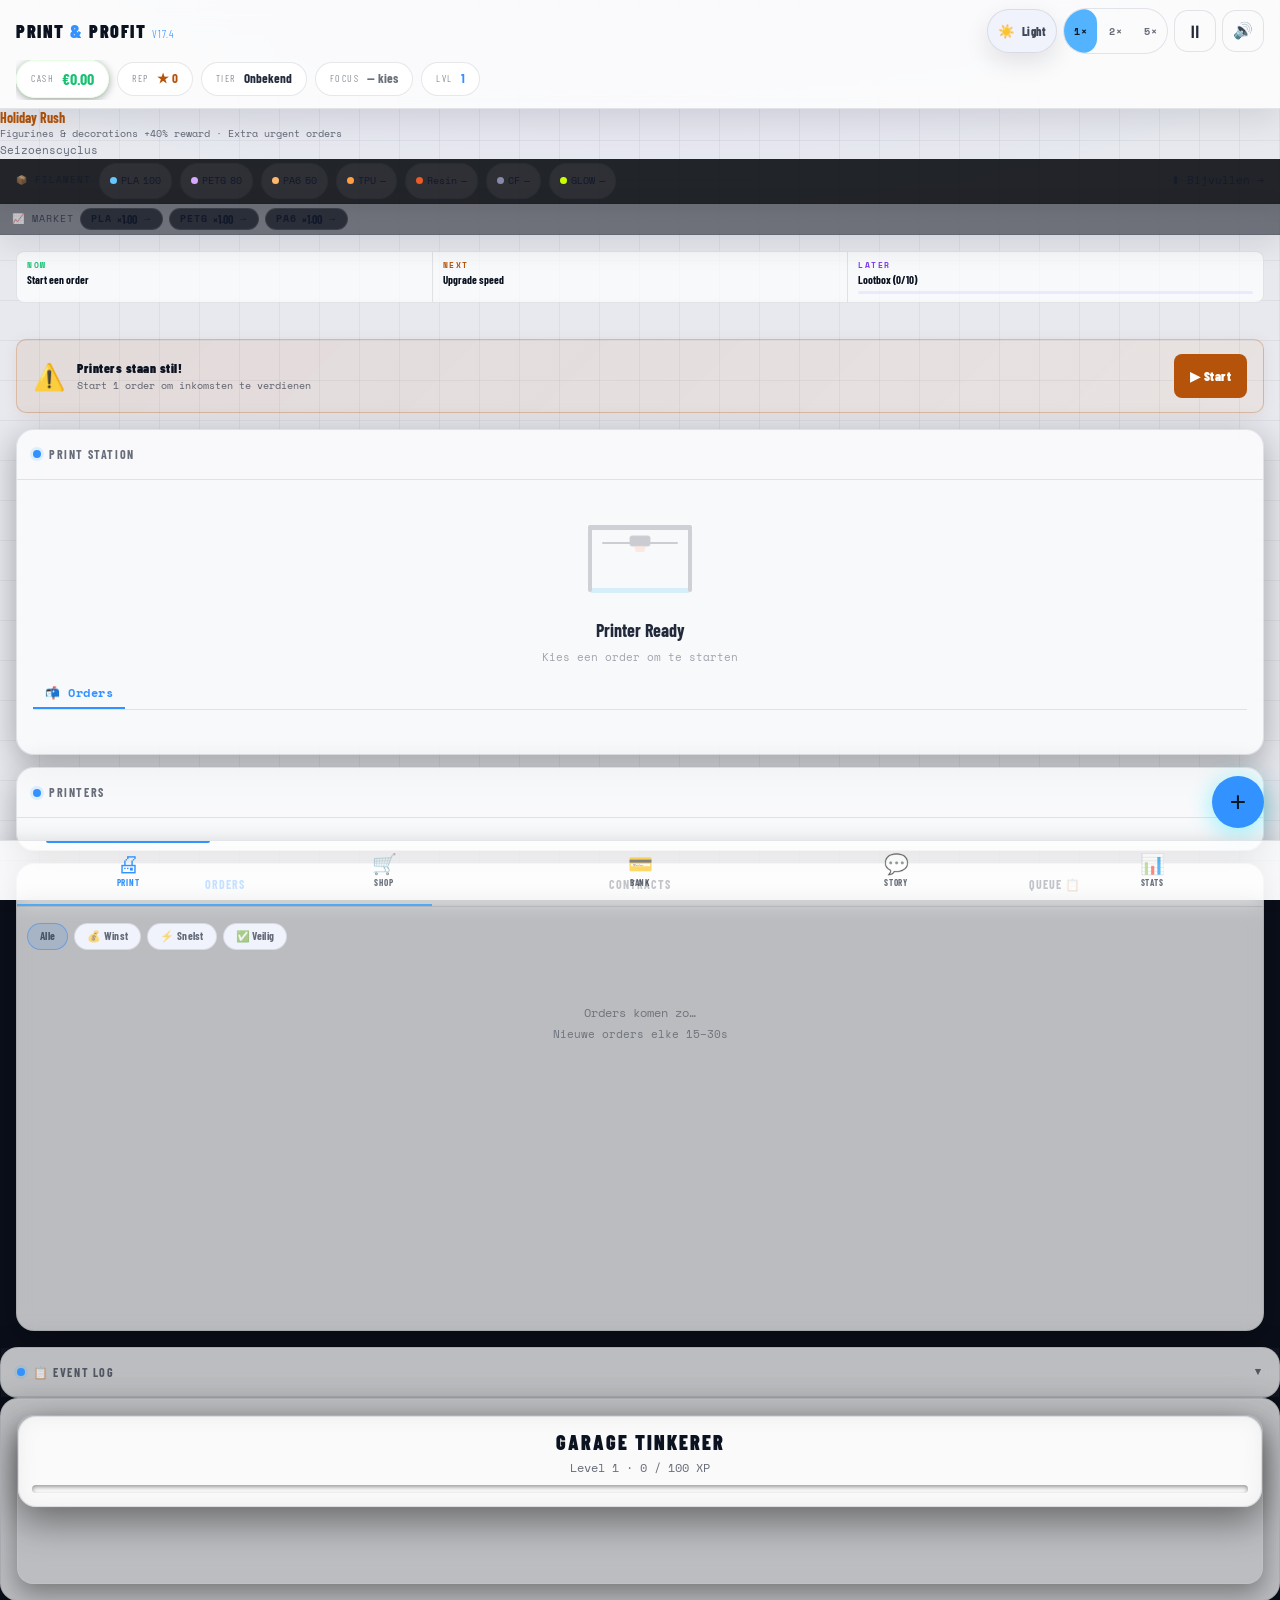
==== commit 0fdfbf35: "Rename laatstecode.html to index.html" ====
--- a/index.html
+++ b/index.html
@@ -3141,6 +3141,8 @@
 <div style="display:flex;gap:8px;flex-wrap:wrap;align-items:center;">
 <div class="stat-pill"><span class="label">Cash</span><span class="value" id="money-val" style="transition:color 0.2s,transform 0.2s">€0.00</span></div>
 <div class="stat-pill"><span class="label">Rep</span><span class="value" id="rep-val">★ 0</span></div>
+<div class="stat-pill" id="rep-tier-pill"><span class="label">Tier</span><span class="value" id="rep-tier-val">Onbekend</span></div>
+<div class="stat-pill" id="biz-focus-pill" onclick="BizFocus.showPicker()" style="cursor:pointer" title="Bedrijfsfocus"><span class="label">Focus</span><span class="value" id="biz-focus-val" style="color:var(--text-dim)">— kies</span></div>
 <div class="stat-pill"><span class="label">Lvl</span><span class="value" id="level-val">1</span></div>
 <div class="stat-pill" id="passive-pill" style="display:none"><span class="label">Passive/h</span><span class="value" id="passive-val" style="color:var(--accent3)">€0</span></div>
 <div class="stat-pill" id="burn-pill" style="display:flex"><span class="label">Expenses/m</span><span class="value" id="burn-val" style="color:var(--danger)">€0</span></div>
@@ -3922,6 +3924,45 @@
 const $el = el; // alias for use inside functions that shadow `el`
 /** Clamp a value between min and max */
 const clamp = (v, min, max) => Math.max(min, Math.min(max, v));
+/** v18: Lose reputation with anti-snowball floor (below rep 20: max 1 loss per event) */
+function loseRep(amount) {
+  const biz    = typeof BizFocus !== 'undefined' ? BizFocus : null;
+  const floor  = biz ? biz.getAntiSnowballFloor() : 20;
+  const scaled = amount * (biz ? biz.getLoseRepMult() : 1);
+  const capped = State.reputation < floor ? Math.min(scaled, 1) : scaled;
+  State.reputation = Math.max(0, State.reputation - capped);
+}
+// ── RNG: injectable random (#9) ──────────────────────────
+// POLICY: All gameplay randomness MUST use RNG.random().
+//   Math.random() is allowed ONLY for pure visuals (particles, canvas animations).
+//   To audit for leaks: open DevTools console and run:  RNG.enableLeakDetection()
+// mulberry32() is a function declaration (hoisted) — safe to reference here.
+const RNG = {
+  _fn: null, // null = native Math.random(); set to seeded function during debug
+  random() { return this._fn ? this._fn() : Math.random(); },
+  seed(s)   {
+    this._fn = mulberry32(s);
+    console.log(`[RNG] Seeded with ${s}`);
+    if (window.UI) UI.log(`[DEBUG] RNG seed=${s}`, 'warn');
+  },
+  unseed()  {
+    this._fn = null;
+    console.log('[RNG] Restored to Math.random');
+    if (window.UI) UI.log('[DEBUG] RNG hersteld', 'warn');
+  },
+  // Dev tool: patches Math.random to log a stack trace on every call.
+  // Visuals (particles, canvas) will also warn — those are expected and safe to ignore.
+  enableLeakDetection() {
+    const orig = Math.random;
+    Math.random = function() {
+      console.warn('[RNG LEAK] Raw Math.random() called — check if this is a visual (ok) or gameplay (bug)', new Error().stack?.split('\n')[2]?.trim());
+      return orig();
+    };
+    console.log('[RNG] Leak detection enabled. Visual calls are expected; gameplay calls are bugs.');
+  },
+};
+window.RNG = RNG;
+
 /** Get CSS filament class from filament key */
 const filClass = f => ({ 'PA6':'pa6', 'PA6-GF':'pa6', 'TPU':'tpu', 'RESIN':'resin', 'PETG':'petg', 'PLA':'pla' }[f] ?? f.toLowerCase());
 /** Format € with 2 decimals */
@@ -3939,10 +3980,10 @@
   MAX_ORDERS:         7,
   ORDER_EXPIRE_S:     150,
   STARTING_MONEY:     500,
-  REP_PER_SUCCESS:    2,
+  REP_PER_SUCCESS:    3,
   REP_PER_FAILURE:    -3,
   REP_PER_EXPIRED:    -1,
-  MAX_REP:            200,
+  MAX_REP:            100,
   REPAIR_COST_PER_HP: 0.5,
   CONTRACT_REFRESH_S:  100,   // how often the contract pool is refreshed
   CONTRACT_DEADLINE_S: 600,   // how long each contract lives (10 minutes at 1× speed)
@@ -4142,10 +4183,10 @@
 
   LOOTBOX_REWARDS: [
     { name:'€50 Cash',       icon:'💰', rarity:'common',  apply:(s)=>{ s.money=r2(s.money+50); s.stats.totalEarned=r2(s.stats.totalEarned+50); TaxSystem.accrue(50); return '+€50 cash!'; } },
-    { name:'+20 Reputatie',  icon:'⭐', rarity:'common',  apply:(s)=>{ s.reputation=Math.min(200,s.reputation+20); return '+20 reputatie!'; } },
+    { name:'+20 Reputatie',  icon:'⭐', rarity:'common',  apply:(s)=>{ s.reputation=Math.min(CONFIG.MAX_REP,s.reputation+20); return '+20 reputatie!'; } },
     { name:'+30 Health',     icon:'🔧', rarity:'common',  apply:(s)=>{ s.printers.forEach(p=>p.health=Math.min(100,p.health+30)); return 'Alle printers +30 health!'; } },
     { name:'€200 Cash',      icon:'💎', rarity:'rare',    apply:(s)=>{ s.money=r2(s.money+200); s.stats.totalEarned=r2(s.stats.totalEarned+200); TaxSystem.accrue(200); return '+€200 cash!'; } },
-    { name:'+50 Reputatie',  icon:'🌟', rarity:'rare',    apply:(s)=>{ s.reputation=Math.min(200,s.reputation+50); return '+50 reputatie!'; } },
+    { name:'+50 Reputatie',  icon:'🌟', rarity:'rare',    apply:(s)=>{ s.reputation=Math.min(CONFIG.MAX_REP,s.reputation+50); return '+50 reputatie!'; } },
     { name:'3× Bulkbonus',   icon:'📦', rarity:'rare',    apply:(s)=>{ s.bulkBonusJobs+=3; return '3 jobs op 30% bulk bonus!'; } },
     { name:'€500 Jackpot!',  icon:'🎰', rarity:'epic',    apply:(s)=>{ s.money=r2(s.money+500); s.stats.totalEarned=r2(s.stats.totalEarned+500); TaxSystem.accrue(500); return '🎰 JACKPOT: +€500!'; } },
     { name:'+100 XP',        icon:'⚡', rarity:'rare',    apply:(s)=>{ s.xp+=100; return '+100 XP!'; } },
@@ -4366,6 +4407,66 @@
     { id:'rush_handler',    name:'Rush Order System',    desc:'Dedicated rush lane. Rush orders worth +30% more.',          effect:'+30% rush reward',  cost:3000, unlockLevel:5, category:'profit',      apply:(s)=>{ s.researchFlags = s.researchFlags||{}; s.researchFlags.rushBonus=true; } },
     { id:'vip_lounge',      name:'VIP Client Portal',   desc:'White-glove service. VIP order frequency doubles.',          effect:'2× VIP orders',     cost:5000, unlockLevel:6, category:'profit',      apply:(s)=>{ s.researchFlags = s.researchFlags||{}; s.researchFlags.vipPortal=true; } },
   ],
+
+  // ── v18: REPUTATION TIERS ────────────────────────────────────
+  // Thresholds are on the effective 0–100 rep scale.
+  // getRepTier() iterates highest→lowest so rep > 100 correctly stays in 'premium'.
+  REP_TIERS: [
+    { id:'unknown',      min:0,  label:'Onbekend',      orderRewardMult:0.80, refundChance:0.22, clientPatience:0.75, urgentAllowed:false, contractsAllowed:false },
+    { id:'reliable',     min:25, label:'Betrouwbaar',   orderRewardMult:1.00, refundChance:0.06, clientPatience:1.00, urgentAllowed:true,  contractsAllowed:false },
+    { id:'professional', min:55, label:'Professioneel', orderRewardMult:1.20, refundChance:0.01, clientPatience:1.25, urgentAllowed:true,  contractsAllowed:true  },
+    { id:'premium',      min:80, label:'Premium',       orderRewardMult:1.45, refundChance:0.00, clientPatience:1.45, urgentAllowed:true,  contractsAllowed:true  },
+  ],
+  BIZ_FOCUS: {
+    speed: {
+      name:'Snelheidshuis', icon:'⚡', color:'var(--warn)',
+      globalTimeMult:0.80, orderSpawnMult:0.70, clientPatienceMult:1.15,
+      globalProfitMult:0.82, repGainMult:0.70, failBonusAdd:0.05,
+      qualityLock:'NORMAL',
+    },
+    precision: {
+      name:'Precisielab', icon:'💎', color:'var(--accent)',
+      fineUltraProfitMult:1.42, fineUltraRepMult:1.55, refundChanceMult:0.45,
+      contractRewardMult:1.28,
+      normalProfitMult:0.85, normalRepMult:0.78, failLoseRepMult:1.60,
+      clientPatienceMult:0.85, maxOrdersAdj:-1,
+    },
+    contract: {
+      name:'Contractfabriek', icon:'📋', color:'var(--accent3)',
+      contractRewardMult:1.42, contractSlotsBonus:1, contractTierOverride:true,
+      spotProfitMult:0.78, spotRepGainMult:0.50, complaintSeverityMult:1.65,
+      switchCancelPenaltyPerContract:5,
+    },
+    community: {
+      name:'Buurtprinter', icon:'🏘️', color:'#ff9800',
+      loseRepMult:0.58, antiSnowballFloor:32,
+      desperateRepBonus:3, desperateInterval:55,
+      narrativePositiveMult:1.35,
+      globalProfitMult:0.88, contractRewardMult:0.80,
+      urgentTierOverride:'professional',
+      wealthCapTrigger:3000, wealthCapProfitMult:0.85,
+    },
+  },
+  // ── TUNING CONSTANTS ─────────────────────────────────────
+  REFUND_FRACTION:         0.50,  // refund = reward × this
+  COMPLAINT_MIN_REWARD:    15,    // orders below this never trigger complaints
+  COMPLAINT_CHANCE:        0.40,  // RNG must roll ≤ this for complaint to fire
+  COMPLAINT_REP_BASE:      3,     // base rep penalty (+ 0..2 RNG)
+  DEBT_REP_THRESHOLD:     -50,   // money threshold below which rep slowly decays
+  REP_DECAY_RATE:          0.004, // rep loss/sec when deeply in debt
+  FAIL_HEALTH_DMG_MIN:     4,     // min printer HP loss on job failure
+  FAIL_HEALTH_DMG_RANGE:   5,     // randomness on top: RNG × this
+  CANCEL_HEALTH_COST:      5,     // HP lost when manually cancelling a print
+  NEGOTIATION_REWARD_MULT: 1.25,  // reward × this when negotiation succeeds
+
+  getRepTier() {
+    const rep = State?.reputation ?? 0;
+    // Walk highest→lowest so rep above the top threshold still returns 'premium'
+    for (let i = this.REP_TIERS.length - 1; i >= 0; i--) {
+      if (rep >= this.REP_TIERS[i].min) return this.REP_TIERS[i];
+    }
+    return this.REP_TIERS[0];
+  },
 };
 
 // ── STATE ────────────────────────────────────────────────────
@@ -4411,6 +4512,10 @@
   orders:    [],
   contracts: [],
   activeContractId: null,
+  bizFocus:            null,
+  bizFocusSwitchCount: 0,
+  bizFocusSwitchedAt:  0,
+  _precFailWindow:     [],
   miniIntroSeen: false,
   dailyContractDoneAt: 0,
 
@@ -4436,6 +4541,10 @@
 
   // v3: Customer loyalty
   customers: {}, // name → { jobs: 0, satisfaction: 0 }
+
+  // v19: Per-client trust + negotiation memory (save-compatible, defaults to {} on old saves)
+  clientRelations: {}, // name → { trust, history, streak, flags }
+
   activeSkin: 'default',
 
   // v5: Prestige
@@ -4623,6 +4732,30 @@
   },
 };
 
+// ── CONFIG VALIDATION + FREEZE (#7) ──────────────────────
+(function validateConfig() {
+  const tiers = CONFIG.REP_TIERS;
+  // Tiers must be sorted ascending by min
+  for (let i = 1; i < tiers.length; i++) {
+    if (tiers[i].min <= tiers[i-1].min)
+      console.error(`[CONFIG] REP_TIERS not sorted at index ${i}: ${tiers[i].id}`);
+  }
+  // refundChance must be in [0, 1]
+  for (const t of tiers) {
+    if (t.refundChance < 0 || t.refundChance > 1)
+      console.error(`[CONFIG] refundChance out of range for tier ${t.id}: ${t.refundChance}`);
+  }
+  // MAX_REP must cover top tier
+  const topMin = tiers[tiers.length - 1].min;
+  if (CONFIG.MAX_REP < topMin)
+    console.error(`[CONFIG] MAX_REP (${CONFIG.MAX_REP}) < top tier min (${topMin})`);
+  // Freeze tier objects to prevent accidental runtime mutation
+  tiers.forEach(t => Object.freeze(t));
+  Object.freeze(tiers);
+  // Shallow-freeze the entire CONFIG object (top-level keys immutable)
+  Object.freeze(CONFIG);
+})();
+
 // ── SOUND MODULE ─────────────────────────────────────────────
 const Sound = {
   ctx:    null,
@@ -4814,10 +4947,10 @@
       State.miniIntroSeen = true;
       UI.showPopup(
         '⚡ Quick Calibration',
-        `<div style="line-height:1.65;font-size:11px;color:var(--text-dim)">
-          Soms raakt een printer uit calibratie. Dit mini-spel duurt <strong style="color:var(--text)">10–12 seconden</strong> en kan je printer gratis herstellen.<br><br>
-          <span style="color:var(--accent)">Win</span>: +50 health (gratis) · minder downtime<br>
-          <span style="color:var(--danger)">Lose/Skip</span>: je betaalt normale repair kosten
+        `<div class="tpl-dim-11 tpl-lh-165">
+          Soms raakt een printer uit calibratie. Dit mini-spel duurt <strong class="tpl-color-text">10–12 seconden</strong> en kan je printer gratis herstellen.<br><br>
+          <span class="tpl-color-accent">Win</span>: +50 health (gratis) · minder downtime<br>
+          <span class="tpl-color-danger">Lose/Skip</span>: je betaalt normale repair kosten
         </div>`,
         () => { this._start(printerIdx); },
         () => { this._printerIdx = printerIdx; this.skip(); }
@@ -4830,7 +4963,7 @@
   _start(printerIdx) {
     this._printerIdx = printerIdx;
     const difficulty = Math.min(4, 2 + Math.floor(State.bizLevel / 2));
-    this._sequence = Array.from({length: difficulty}, () => this.SYMBOLS[Math.floor(Math.random() * 4)]);
+    this._sequence = Array.from({length: difficulty}, () => this.SYMBOLS[Math.floor(RNG.random() * 4)]);
     this._step = 0;
     this._timeLeft = 8 + difficulty;
     $el('mg-sub').textContent =
@@ -4846,6 +4979,7 @@
 
   _renderSequence() {
     const el = document.getElementById('mg-sequence');
+    if (!el) return;
     el.innerHTML = this._sequence.map((s, i) =>
       `<div class="mg-key" style="opacity:${i < this._step ? '0.3' : '1'};border-color:${i === this._step ? 'var(--accent)' : 'var(--border)'}">${i < this._step ? '✓' : s}</div>`
     ).join('');
@@ -4977,6 +5111,7 @@
     }
     const c = State.customers[customerName];
     c.jobs++;
+    if (customerName) ClientTrust.adjust(customerName, 4, 'job_done');
     const qualBonus = { DRAFT: -0.5, NORMAL: 0.5, FINE: 1.0, ULTRA: 1.5 }[quality] || 0.5;
     c.satisfaction = Math.min(10, c.satisfaction + qualBonus);
   },
@@ -4999,12 +5134,80 @@
     const c = State.customers[order.customer];
     const isLoyal = c && c.jobs >= 2;
     const quotes = isLoyal ? CONFIG.CUSTOMER_QUOTES.loyalAccept : CONFIG.CUSTOMER_QUOTES.accept;
-    const quote = quotes[Math.floor(Math.random() * quotes.length)];
+    const quote = quotes[Math.floor(RNG.random() * quotes.length)];
     const toast = document.createElement('div');
     toast.className = 'quote-toast';
     toast.innerHTML = `<div class="q-name">💬 ${escHtml(order.customer)}</div><div class="q-text">"${escHtml(quote)}"</div>`;
     document.body.appendChild(toast);
     setTimeout(() => toast.remove(), 3500);
+  },
+};
+
+// ── CLIENT TRUST (v19) ───────────────────────────────────────
+// Tracks per-client trust (0–100) across sessions. Trust influences
+// complaint probability, order reward, and unlocks negotiation chats.
+const ClientTrust = {
+  DEFAULT: 50,
+  TIERS: [
+    { max: 30,  id: 'suspicious', label: '😤 Suspicious', color: 'var(--danger)'  },
+    { max: 60,  id: 'neutral',    label: '😐 Neutral',    color: 'var(--text)'    },
+    { max: 80,  id: 'friendly',   label: '😊 Friendly',   color: 'var(--accent3)' },
+    { max: 100, id: 'loyal',      label: '💛 Loyal',      color: 'var(--accent)'  },
+  ],
+
+  // Returns (and lazily creates) the record for a client name.
+  get(name) {
+    if (!State.clientRelations) State.clientRelations = {};
+    if (!State.clientRelations[name]) {
+      State.clientRelations[name] = { trust: this.DEFAULT, history: [], streak: 0, flags: {} };
+    }
+    return State.clientRelations[name];
+  },
+
+  // Adjust trust by delta and log in history (capped 0–100).
+  adjust(name, delta, reason) {
+    if (!name) return;
+    const rec  = this.get(name);
+    const prev = this._tierIdAt(rec.trust);
+    rec.trust  = Math.max(0, Math.min(100, rec.trust + delta));
+    if (rec.history.length >= 10) rec.history.shift();
+    rec.history.push({ type: reason, delta, ts: Date.now() });
+    rec.streak = delta > 0 ? (rec.streak || 0) + 1 : 0;
+    // Notify only on tier crossing (keeps log quiet)
+    if (prev !== this._tierIdAt(rec.trust)) {
+      const tier = this.getTier(name);
+      UI.log(`🤝 ${name}: vertrouwen → ${tier.label}`, 'info');
+    }
+  },
+
+  getTier(name) {
+    const t = this.get(name).trust;
+    return this.TIERS.find(r => t <= r.max) || this.TIERS[this.TIERS.length - 1];
+  },
+  _tierIdAt(val) {
+    return (this.TIERS.find(r => val <= r.max) || this.TIERS[this.TIERS.length - 1]).id;
+  },
+
+  // Multiplier applied to CONFIG.COMPLAINT_CHANCE (0.3 = 70% fewer complaints).
+  getComplaintMult(name) {
+    if (!name) return 1.0;
+    const t = this.get(name).trust;
+    if (t >= 80) return 0.3;
+    if (t >= 60) return 0.6;
+    if (t >= 40) return 1.0;
+    if (t >= 20) return 1.4;
+    return 1.8;
+  },
+
+  // Multiplier applied to order reward at generation time.
+  getRewardMult(name) {
+    if (!name) return 1.0;
+    const t = this.get(name).trust;
+    if (t >= 80) return 1.15;
+    if (t >= 60) return 1.07;
+    if (t >= 40) return 1.0;
+    if (t >= 20) return 0.93;
+    return 0.85;
   },
 };
 
@@ -5045,7 +5248,7 @@
     const el = document.getElementById('leaderboard-list'); if (!el) return;
     const entries = this.load();
     if (entries.length === 0) {
-      el.innerHTML = `<div class="lb-empty">Nog geen runs.<br><span style="font-size:11px">Speel en verdien €10+ om hier te verschijnen.</span></div>`;
+      el.innerHTML = `<div class="lb-empty">Nog geen runs.<br><span class="tpl-lb-empty-sub">Speel en verdien €10+ om hier te verschijnen.</span></div>`;
       return;
     }
     const rankClass = i => i === 0 ? 'gold' : i === 1 ? 'silver' : i === 2 ? 'bronze' : '';
@@ -5053,7 +5256,7 @@
       <div class="lb-row ${e.isYou ? 'lb-you' : ''}">
         <div class="lb-rank ${rankClass(i)}">${i === 0 ? '🥇' : i === 1 ? '🥈' : i === 2 ? '🥉' : i + 1}</div>
         <div class="lb-name">
-          <div class="lb-name-main">${e.name} ${e.isYou ? '<span style="font-size:11px;color:var(--accent)">(jij)</span>' : ''}</div>
+          <div class="lb-name-main">${e.name} ${e.isYou ? '<span class="tpl-lb-you">(jij)</span>' : ''}</div>
           <div class="lb-name-sub">Lv.${e.level} · ${e.jobs} jobs · ${e.date}</div>
         </div>
         <div class="lb-score">
@@ -5118,7 +5321,7 @@
     const today = this._todayKey();
     if (State.dailyGoalsDate === today && State.dailyGoals.length > 0) return; // already generated today
     // Pick 3 random goals
-    const shuffled = [...this.GOAL_TEMPLATES].sort(() => Math.random() - 0.5);
+    const shuffled = [...this.GOAL_TEMPLATES].sort(() => RNG.random() - 0.5);
     State.dailyGoals = shuffled.slice(0, 3).map(t => ({
       ...t,
       done: false,
@@ -5155,7 +5358,7 @@
         // Toast
         const t = document.createElement('div');
         t.className = 'contract-toast';
-        t.innerHTML = `<div style="font-size:11px;letter-spacing:2px;text-transform:uppercase;color:var(--warn);margin-bottom:4px">🎯 Dagelijks Doel!</div><div style="font-family:var(--display);font-weight:700;font-size:15px;color:var(--text-bright)">${g.icon} ${g.name}</div><div style="font-size:10px;color:var(--text-dim);margin-top:2px">+€${g.reward} beloond</div>`;
+        t.innerHTML = `<div class="tpl-toast-top-warn">🎯 Dagelijks Doel!</div><div class="tpl-toast-title">${g.icon} ${g.name}</div><div class="tpl-toast-sub">+€${g.reward} beloond</div>`;
         document.body.appendChild(t);
         setTimeout(() => t.remove(), 5000);
         Achievements.check();
@@ -5168,7 +5371,7 @@
     const el = document.getElementById('daily-goals-list');
     const earned = $el('goals-earned');
     if (!el) return;
-    if (State.dailyGoals.length === 0) { el.innerHTML = '<div style="color:var(--text-dim);text-align:center;padding:20px;font-size:11px">Geen doelen geladen.</div>'; return; }
+    if (State.dailyGoals.length === 0) { el.innerHTML = '<div class="tpl-goals-empty">Geen doelen geladen.</div>'; return; }
     el.innerHTML = State.dailyGoals.map(g => {
       // v17.5 fix: restore check function from template if lost after save/load
       if (typeof g.check !== 'function') { const tpl = this.GOAL_TEMPLATES.find(t => t.id === g.id); if (tpl) g.check = tpl.check; }
@@ -5266,7 +5469,7 @@
     entries.sort((a,b)=>b.score-a.score);
     const pruned = entries.slice(0,10);
     Leaderboard.save(pruned);
-    UI.showPopup('⚡ Speedrun Klaar!', `<div style="text-align:center"><div style="font-family:var(--display);font-weight:900;font-size:36px;color:var(--warn)">€${score.toFixed(0)}</div><div style="color:var(--text-dim);margin-top:4px">${State.speedrunJobs} jobs · ${manual?'handmatig gestopt':'tijd op'}</div>${score>200?'<div style="color:var(--accent3);margin-top:8px">🏆 Achievement unlocked!</div>':''}</div>`);
+    UI.showPopup('⚡ Speedrun Klaar!', `<div class="tpl-popup-center"><div class="tpl-popup-score-lg">€${score.toFixed(0)}</div><div class="tpl-popup-dim-mt4">${State.speedrunJobs} jobs · ${manual?'handmatig gestopt':'tijd op'}</div>${score>200?'<div class="tpl-crisis-tip tpl-mt8">🏆 Achievement unlocked!</div>':''}</div>`);
     Achievements.check();
     UI.log(`⚡ Speedrun klaar: €${score.toFixed(0)} in ${this.DURATION - this._remaining}s`, 'money');
   },
@@ -5284,14 +5487,14 @@
   doPrestige() {
     if (!this.canPrestige()) return;
     const msg = `
-      <div style="text-align:center">
-        <div style="font-size:32px;margin-bottom:8px">🔥</div>
-        <div style="font-family:var(--display);font-weight:900;font-size:20px;color:#fbbf24;margin-bottom:8px">Prestige ${State.prestige + 1}</div>
-        <div style="color:var(--text-dim);font-size:11px;line-height:1.7">
+      <div class="tpl-popup-center">
+        <div class="tpl-pres-icon">🔥</div>
+        <div class="tpl-pres-title">Prestige ${State.prestige + 1}</div>
+        <div class="tpl-pres-desc">
           Je reset je bedrijf maar behoudt:<br>
-          <strong style="color:var(--text)">+10% permanente inkomensbonus</strong><br>
-          <strong style="color:var(--text)">Badges & statistieken</strong><br>
-          <strong style="color:var(--text)">Klantentrouw</strong><br><br>
+          <strong class="tpl-color-text">+10% permanente inkomensbonus</strong><br>
+          <strong class="tpl-color-text">Badges & statistieken</strong><br>
+          <strong class="tpl-color-text">Klantentrouw</strong><br><br>
           Je verliest: geld, upgrades, level, printers.
         </div>
       </div>`;
@@ -5437,12 +5640,12 @@
     if (!el) return;
     const can = this.canPrestige();
     el.innerHTML = `
-      <div style="font-size:11px;letter-spacing:1px;text-transform:uppercase;color:#fbbf24;margin-bottom:6px;">🔥 Prestige Systeem</div>
-      <div style="font-size:10px;color:var(--text-dim);line-height:1.6;margin-bottom:8px;">
-        Reset je bedrijf voor <strong style="color:#fbbf24">+10% permanente inkomensbonus</strong> per prestige.<br>
+      <div class="tpl-prestige-hdr">🔥 Prestige Systeem</div>
+      <div class="tpl-prestige-info">
+        Reset je bedrijf voor <strong class="tpl-color-gold">+10% permanente inkomensbonus</strong> per prestige.<br>
         Vereist: Level ${this.REQUIRED_LEVEL} + €${this.REQUIRED_EARNED.toLocaleString()} verdiend.
       </div>
-      ${State.prestige > 0 ? `<div style="margin-bottom:8px;color:#fbbf24;font-size:11px;">Huidige bonus: +${State.prestige*10}% inkomen (P${State.prestige})</div>` : ''}
+      ${State.prestige > 0 ? `<div class="tpl-prestige-bonus">Huidige bonus: +${State.prestige*10}% inkomen (P${State.prestige})</div>` : ''}
       <button class="prestige-btn" onclick="Prestige.doPrestige()" ${can?'':'disabled'}>
         ${can ? `🔥 PRESTIGE → P${State.prestige+1}` : `🔒 Level ${this.REQUIRED_LEVEL} + €${this.REQUIRED_EARNED} nodig`}
       </button>`;
@@ -5494,6 +5697,216 @@
   },
 };
 
+// ── BIZ FOCUS (company-wide strategic specialization) ─────────
+const BizFocus = {
+  get()   { return CONFIG.BIZ_FOCUS[State.bizFocus] || {}; },
+  getId() { return State.bizFocus || null; },
+
+  getTimeMult()          { return this.get().globalTimeMult ?? 1; },
+  getFailAdd()           { return this.get().failBonusAdd ?? 0; },
+  getClientPatienceMult(){ return this.get().clientPatienceMult ?? 1; },
+  getRefundChanceMult()  { return this.get().refundChanceMult ?? 1; },
+  getContractRewardMult(){ return this.get().contractRewardMult ?? 1; },
+  getComplaintSeverityMult(){ return this.get().complaintSeverityMult ?? 1; },
+  getDesperateInterval() { return this.get().desperateInterval ?? 75; },
+  getDesperateRepBonus() { return this.get().desperateRepBonus ?? 0; },
+  getOrderSpawnMult()    { return this.get().orderSpawnMult ?? 1; },
+  getLoseRepMult()       { return this.get().loseRepMult ?? 1; },
+  getAntiSnowballFloor() { return this.get().antiSnowballFloor ?? 20; },
+  contractsUnlocked()    { return !!(this.get().contractTierOverride); },
+  maxOrdersAdj()         { return this.get().maxOrdersAdj ?? 0; },
+
+  isQualityLocked(q) {
+    const lock = this.get().qualityLock;
+    return lock ? q !== lock : false;
+  },
+  isUrgentBlocked() {
+    const override = this.get().urgentTierOverride;
+    if (!override) return false;
+    const tierIds = CONFIG.REP_TIERS.map(t => t.id);
+    return tierIds.indexOf(CONFIG.getRepTier().id) < tierIds.indexOf(override);
+  },
+
+  getProfitMult(order, quality) {
+    const s   = this.get();
+    const wcm = (s.wealthCapTrigger && State.money > s.wealthCapTrigger) ? (s.wealthCapProfitMult ?? 1) : 1;
+    const isSpot = !(order && order.isContract);
+    if (s.spotProfitMult      && isSpot)               return s.spotProfitMult * wcm;
+    if (s.fineUltraProfitMult && quality !== 'NORMAL') return s.fineUltraProfitMult * wcm;
+    if (s.normalProfitMult    && quality === 'NORMAL')  return s.normalProfitMult * wcm;
+    if (s.globalProfitMult)                            return s.globalProfitMult * wcm;
+    return wcm;
+  },
+
+  getRepGainMult(job) {
+    const s = this.get();
+    if (!job) return 1;
+    if (s.spotRepGainMult  && !job.isContract)         return s.spotRepGainMult;
+    if (s.fineUltraRepMult && job.quality !== 'NORMAL') return s.fineUltraRepMult;
+    if (s.normalRepMult    && job.quality === 'NORMAL')  return s.normalRepMult;
+    if (s.repGainMult)                                   return s.repGainMult;
+    return 1;
+  },
+
+  getFailLoseRepMult() { return this.get().failLoseRepMult ?? 1; },
+
+  getSpeedRepCapMult() {
+    if (State.bizFocus !== 'speed') return 1;
+    return State.reputation >= 55 ? 0.40 : 1;
+  },
+
+  getWealthCapMult() {
+    const s = this.get();
+    if (s.wealthCapTrigger && State.money > s.wealthCapTrigger)
+      return s.wealthCapProfitMult ?? 1;
+    return 1;
+  },
+
+  recordFailure() {
+    if (State.bizFocus !== 'precision') return false;
+    const now = Date.now();
+    State._precFailWindow = (State._precFailWindow || [])
+      .filter(t => now - t < 5 * 60 * 1000);
+    State._precFailWindow.push(now);
+    return State._precFailWindow.length >= 3;
+  },
+
+  switchCost() {
+    if (!State.bizFocus) return 0; // first pick is free
+    const pct = Math.min(0.12 + 0.03 * (State.bizFocusSwitchCount || 0), 0.40);
+    return Math.round(Math.max(200, State.money * pct));
+  },
+  switchRepCost()    { return State.bizFocus ? 8 : 0; },
+  switchCooldownMs() { return 5 * 60 * 1000; },
+
+  canSwitch(targetId) {
+    if (targetId === State.bizFocus) return { ok:false, reason:'Al actief' };
+    if (!State.bizFocus) return { ok:true }; // first pick always allowed
+    const now = Date.now();
+    const elapsed = now - (State.bizFocusSwitchedAt || 0);
+    if (elapsed < this.switchCooldownMs()) {
+      const wait = Math.ceil((this.switchCooldownMs() - elapsed) / 1000);
+      return { ok:false, reason:`Cooldown: nog ${wait}s` };
+    }
+    const cost = this.switchCost();
+    if (State.money < cost) return { ok:false, reason:`Onvoldoende geld (€${cost} nodig)` };
+    return { ok:true };
+  },
+
+  apply(targetId) {
+    const check = this.canSwitch(targetId);
+    if (!check.ok) { UI.log(`❌ Focus switch mislukt: ${check.reason}`, 'error'); return; }
+
+    // Contract Factory: cancel open contracts on switch-away
+    if (State.bizFocus === 'contract') {
+      const pen = CONFIG.BIZ_FOCUS.contract.switchCancelPenaltyPerContract;
+      const open = (State.contracts || []).filter(c => c.accepted && !c.completed);
+      open.forEach(c => {
+        State.contracts = State.contracts.filter(x => x.id !== c.id);
+        if (State.activeContractId === c.id) State.activeContractId = null;
+        loseRep(pen);
+        UI.log(`📋 Contract "${c.name}" geannuleerd bij switch: −${pen} rep`, 'warn');
+      });
+    }
+
+    const cost = this.switchCost();
+    const repCost = this.switchRepCost();
+    if (cost > 0) State.money = r2(State.money - cost);
+    if (repCost > 0) loseRep(repCost);
+
+    State.bizFocus            = targetId || null;
+    State.bizFocusSwitchCount = (State.bizFocusSwitchCount || 0) + 1;
+    State.bizFocusSwitchedAt  = Date.now();
+    State._precFailWindow     = [];
+    // Reset quality selection if new focus locks the current quality
+    if (BizFocus.isQualityLocked(State.selectedQuality)) {
+      State.selectedQuality = 'NORMAL';
+    }
+
+    const cfg = CONFIG.BIZ_FOCUS[targetId];
+    if (cfg) {
+      const costStr = cost > 0 ? ` | −€${cost}` : '';
+      const repStr  = repCost > 0 ? ` −${repCost} rep` : '';
+      UI.log(`🏭 Focus → ${cfg.icon} ${cfg.name}${costStr}${repStr}`, 'warn');
+      Particles.outcomeToast(`${cfg.icon} ${cfg.name} actief`, cfg.color);
+    }
+    UI.updateTopBar && UI.updateTopBar();
+    if (typeof Sound !== 'undefined' && Sound.click) Sound.click();
+  },
+
+  updatePill() {
+    const pill = document.getElementById('biz-focus-pill');
+    const val  = document.getElementById('biz-focus-val');
+    if (!val) return;
+    const cfg = CONFIG.BIZ_FOCUS[State.bizFocus];
+    val.textContent = cfg ? `${cfg.icon} ${cfg.name}` : '— kies';
+    val.style.color = cfg ? cfg.color : 'var(--text-dim)';
+    if (pill) pill.title = cfg
+      ? `Focus: ${cfg.name} (tik om te wijzigen)`
+      : 'Geen focus geselecteerd (tik om te kiezen)';
+  },
+
+  showPicker() { BizFocusPicker.show(); },
+};
+window.BizFocus = BizFocus;
+
+const BizFocusPicker = {
+  _desc(id) {
+    return {
+      speed:    '⚡ −20% printtijd · +30% meer orders · −18% tarief · −30% rep/job · Alleen NORMAL kwaliteit',
+      precision:'💎 ×1.42 FINE/ULTRA winst · ×1.55 rep voor kwaliteit · 55% minder refunds · Falen kost ×1.6 rep',
+      contract: '📋 Contracten vanaf Tier 1 · ×1.42 contract reward · Spot-orders −22% · Klachten ×1.65 zwaarder',
+      community:'🏘️ Rep-verlies ×0.58 · 8 rep per desperate order · −12% inkomen · Urgent vertraagd tot Tier 3',
+    }[id] || '';
+  },
+  show() {
+    let el = document.getElementById('biz-focus-modal');
+    if (el) { el.remove(); return; }
+
+    const cost  = BizFocus.switchCost();
+    const repC  = BizFocus.switchRepCost();
+    const now   = Date.now();
+    const coolOk = !State.bizFocus || now - (State.bizFocusSwitchedAt || 0) >= BizFocus.switchCooldownMs();
+    const hasOpenContracts = State.bizFocus === 'contract' &&
+      (State.contracts || []).some(c => c.accepted && !c.completed);
+
+    const cards = Object.entries(CONFIG.BIZ_FOCUS).map(([id, cfg]) => {
+      const active = State.bizFocus === id;
+      return `<div onclick="BizFocus.apply('${id}');var _bfm=document.getElementById('biz-focus-modal');if(_bfm)_bfm.remove()"
+        style="background:${active ? 'rgba(255,255,255,0.07)' : 'var(--panel)'};
+               border:1.5px solid ${active ? cfg.color : 'rgba(255,255,255,0.08)'};
+               border-radius:10px;padding:12px 14px;cursor:pointer">
+        <div style="font-size:15px;font-weight:700;margin-bottom:5px">
+          <span style="color:${cfg.color}">${cfg.icon} ${cfg.name}</span>${active ? ' <span style="font-size:10px;color:var(--accent3)">ACTIEF</span>' : ''}
+        </div>
+        <div style="font-size:11px;color:var(--text-dim);line-height:1.55">${this._desc(id)}</div>
+      </div>`;
+    }).join('');
+
+    const costNote = !State.bizFocus
+      ? '<span style="color:var(--accent3)">Eerste keuze is gratis!</span>'
+      : `Switch kost <strong style="color:var(--warn)">€${cost} + ${repC} rep</strong>${coolOk ? '' : ' · <span style="color:var(--danger)">Cooldown actief</span>'}`;
+
+    el = document.createElement('div');
+    el.id = 'biz-focus-modal';
+    el.style.cssText = 'position:fixed;inset:0;z-index:8500;background:rgba(0,0,0,0.75);display:flex;align-items:flex-end;';
+    el.onclick = e => { if (e.target === el) el.remove(); };
+    el.innerHTML = `
+      <div style="background:var(--panel-2,#1a1a2e);border-radius:18px 18px 0 0;padding:20px 16px 36px;width:100%;max-height:82vh;overflow-y:auto;box-sizing:border-box">
+        <div style="font-family:var(--display);font-size:15px;font-weight:700;margin-bottom:3px">🏭 BEDRIJFSFOCUS</div>
+        <div style="font-size:11px;color:var(--text-dim);margin-bottom:14px">
+          ${costNote}${hasOpenContracts ? '<br><span style="color:var(--danger)">⚠ Open contracten worden geannuleerd bij switch!</span>' : ''}
+        </div>
+        <div style="display:flex;flex-direction:column;gap:10px">${cards}</div>
+        <button onclick="var _bfm=document.getElementById('biz-focus-modal');if(_bfm)_bfm.remove()"
+          style="width:100%;margin-top:16px;background:transparent;border:1px solid rgba(255,255,255,0.1);
+                 border-radius:8px;padding:10px;color:var(--text-dim);cursor:pointer;font-size:13px">Annuleren</button>
+      </div>`;
+    document.body.appendChild(el);
+  },
+};
+window.BizFocusPicker = BizFocusPicker;
+
 // ── SMART TIPS ───────────────────────────────────────────────
 // ── PRINT WACHTRIJ ───────────────────────────────────────────
 const Queue = {
@@ -5507,8 +5920,8 @@
     }
     if (State.printQueue.length >= this.MAX) { UI.log('Wachtrij is vol (max 15)!', 'warn'); return; }
     if (State.printQueue.find(q => q.order.id === order.id)) { UI.log('Al in de wachtrij!', 'warn'); return; }
-    State.orders = State.orders.filter(o => o.id !== order.id);
-    State.printQueue.push({ order, filament: filament || State.selectedFilament, quality: quality || State.selectedQuality });
+    Orders.dequeue(order.id);
+    State.printQueue.push({ order, filament: filament || State.selectedFilament || 'PLA', quality: quality || State.selectedQuality || 'NORMAL' });
     Sound.click();
     UI.log(`➕ ${order.name} toegevoegd aan wachtrij`, 'info');
     this.render();
@@ -5538,8 +5951,8 @@
       // v17.5 fix: use indexOf (array position) not printer.id so startJob picks the right slot
       const printerIdx = State.printers.indexOf(freePrinter);
       if (printerIdx < 0) return false;
-      const fil = State.reputation >= CONFIG.FILAMENTS[item.order.filament]?.unlockRep ? item.filament : 'PLA';
-      Printer.startJob(printerIdx, item.order, fil, item.quality);
+      const fil = State.reputation >= (CONFIG.FILAMENTS[item.order.filament]?.unlockRep ?? 0) ? item.filament : 'PLA';
+      Printer.startJob(printerIdx, item.order, fil, item.quality || 'NORMAL');
       // v17.5 fix: clear pendingOrder so the UI doesn't stay locked in configure-mode
       State.pendingOrder = null;
       State.viewingPrinterIdx = printerIdx;
@@ -5583,14 +5996,14 @@
     if (info) info.style.display = State.isPro ? 'block' : 'none';
     if (!State.isPro) { el.innerHTML = ''; return; }
     if (State.printQueue.length === 0) {
-      el.innerHTML = '<div style="color:var(--text-dim);text-align:center;padding:16px;font-size:10px;">Wachtrij leeg</div>';
+      el.innerHTML = '<div class="tpl-empty-center">Wachtrij leeg</div>';
       return;
     }
     el.innerHTML = State.printQueue.map((item, i) => {
       const fc = filClass(item.order.filament);
       return `<div class="queue-slot filled">
         <div class="queue-slot-num">${i+1}</div>
-        <div class="queue-slot-name">${item.order.name}<br><span style="font-size:11px;color:var(--text-dim)">${item.quality} · €${item.order.reward.toFixed(0)}</span></div>
+        <div class="queue-slot-name">${item.order.name}<br><span class="tpl-dim-11">${item.quality} · €${item.order.reward.toFixed(0)}</span></div>
         <span class="queue-slot-fil tag tag-${fc}">${item.order.filament}</span>
         <button class="queue-slot-remove" onclick="Queue.remove(${i})">✕</button>
       </div>`;
@@ -5645,8 +6058,8 @@
     State.stats.totalExpenses = r2((State.stats.totalExpenses || 0) + cost);
 
     // Soft penalty if you go negative: reputation slowly drops (feels like "bad business")
-    if (State.money < -50) {
-      State.reputation = Math.max(0, State.reputation - 0.004 * dt);
+    if (State.money < CONFIG.DEBT_REP_THRESHOLD) {
+      loseRep(CONFIG.REP_DECAY_RATE * dt);
     }
 
     // Cache latest breakdown for UI
@@ -5666,36 +6079,36 @@
     };
 
     el.innerHTML = `
-      <div style="padding:10px;background:var(--bg3);border:1px solid var(--border);border-radius:var(--radius);">
-        <div style="display:flex;justify-content:space-between;align-items:center;gap:8px;margin-bottom:8px;">
+      <div class="tpl-exp-card">
+        <div class="tpl-exp-top">
           <div>
-            <div style="font-size:11px;color:var(--text-dim);letter-spacing:1px;text-transform:uppercase;">Facility</div>
-            <div style="font-family:var(--display);font-weight:900;font-size:16px;color:var(--text);line-height:1.1;">${facilityNames[pm.facility] || 'Facility'} L${pm.facility}</div>
+            <div class="tpl-exp-fac-lbl">Facility</div>
+            <div class="tpl-exp-fac-val">${facilityNames[pm.facility] || 'Facility'} L${pm.facility}</div>
           </div>
-          <div style="text-align:right;">
-            <div style="font-size:11px;color:var(--text-dim);letter-spacing:1px;text-transform:uppercase;">Total / min</div>
-            <div style="font-family:var(--display);font-weight:900;font-size:18px;color:var(--danger);">€${pm.totalPM.toFixed(1)}</div>
+          <div class="tpl-exp-total-col">
+            <div class="tpl-exp-total-lbl">Total / min</div>
+            <div class="tpl-exp-total-val">€${pm.totalPM.toFixed(1)}</div>
           </div>
         </div>
 
-        <div style="display:grid;grid-template-columns:1fr auto;gap:6px;font-size:10px;">
-          <div style="color:var(--text-dim)">🏠 Rent</div><div>€${pm.rentPM.toFixed(1)}</div>
-          <div style="color:var(--text-dim)">⚡ Electricity (active ${pm.activePrinters})</div><div>€${pm.electricityPM.toFixed(1)}</div>
-          <div style="color:var(--text-dim)">🔧 Maintenance (printers ${pm.ownedPrinters})</div><div>€${pm.maintenancePM.toFixed(1)}</div>
-          ${pm.marketingPM > 0 ? `<div style="color:var(--text-dim)">📣 Marketing</div><div>€${pm.marketingPM.toFixed(1)}</div>` : ``}
+        <div class="tpl-grid-2col">
+          <div class="tpl-dim-sm">🏠 Rent</div><div>€${pm.rentPM.toFixed(1)}</div>
+          <div class="tpl-dim-sm">⚡ Electricity (active ${pm.activePrinters})</div><div>€${pm.electricityPM.toFixed(1)}</div>
+          <div class="tpl-dim-sm">🔧 Maintenance (printers ${pm.ownedPrinters})</div><div>€${pm.maintenancePM.toFixed(1)}</div>
+          ${pm.marketingPM > 0 ? `<div class="tpl-dim-sm">📣 Marketing</div><div>€${pm.marketingPM.toFixed(1)}</div>` : ``}
         </div>
 
-        <div style="margin-top:10px;display:flex;gap:6px;">
-          <button class="btn btn-ghost btn-sm" style="flex:1" onclick="Expenses.upgradeFacility()">🏗 Upgrade Facility</button>
-          <button class="btn btn-ghost btn-sm" style="flex:1" onclick="Expenses.toggleAutoAccept()">${State.autoAcceptToQueue ? '🤖 Auto-Queue: ON' : '🤖 Auto-Queue: OFF'}</button>
+        <div class="tpl-exp-row">
+          <button class="btn btn-ghost btn-sm tpl-flex1" onclick="Expenses.upgradeFacility()">🏗 Upgrade Facility</button>
+          <button class="btn btn-ghost btn-sm tpl-flex1" onclick="Expenses.toggleAutoAccept()">${State.autoAcceptToQueue ? '🤖 Auto-Queue: ON' : '🤖 Auto-Queue: OFF'}</button>
         </div>
 
-        <div style="margin-top:6px;display:flex;gap:6px;">
-          <button class="btn btn-primary btn-sm" style="flex:1" onclick="PrinterFarm.buyPrinter()">🖨️ Buy Printer (${fmtEur(PrinterFarm.nextCost())})</button>
-          <button class="btn btn-ghost btn-sm" style="flex:1" onclick="PrinterFarm.renameAll()">✏️ Rename Farm</button>
+        <div class="tpl-exp-row2">
+          <button class="btn btn-primary btn-sm tpl-flex1" onclick="PrinterFarm.buyPrinter()">🖨️ Buy Printer (${fmtEur(PrinterFarm.nextCost())})</button>
+          <button class="btn btn-ghost btn-sm tpl-flex1" onclick="PrinterFarm.renameAll()">✏️ Rename Farm</button>
         </div>
 
-        <div style="margin-top:6px;display:flex;gap:6px;">
+        <div class="tpl-exp-row2">
           <button class="btn btn-ghost btn-sm" style="flex:1;opacity:${State.researchFlags?.autoDispatch?1:0.55}" onclick="Automation.toggleDispatch()">
             ${State.automation?.autoDispatch ? '📦 Auto-Dispatch: ON' : '📦 Auto-Dispatch: OFF'}
           </button>
@@ -5704,22 +6117,22 @@
           </button>
         </div>
 
-        <div style="margin-top:10px;padding:8px;background:rgba(0,229,255,0.04);border:1px solid rgba(0,229,255,0.12);border-radius:10px">
-          <div style="display:flex;justify-content:space-between;align-items:center;margin-bottom:6px">
-            <div style="font-size:11px;color:var(--text-dim);letter-spacing:1px;text-transform:uppercase">📈 Market</div>
-            <div style="font-size:11px;color:var(--text-dim)">Shift in <strong style="color:var(--accent)">${fmtTime(Math.max(0,State.marketTimer||0))}</strong></div>
+        <div class="tpl-market-box">
+          <div class="tpl-market-hdr">
+            <div class="tpl-market-lbl">📈 Market</div>
+            <div class="tpl-market-shift">Shift in <strong class="tpl-color-accent">${fmtTime(Math.max(0,State.marketTimer||0))}</strong></div>
           </div>
-          <div style="display:flex;gap:8px;justify-content:space-between;font-size:10px">
-            <div><span style="color:var(--text-dim)">PLA</span> <strong id="mval2-pla">×${(State.market?.PLA||1).toFixed(2)}</strong> <span id="marr2-pla" style="color:var(--text-dim)">→</span></div>
-            <div><span style="color:var(--text-dim)">PETG</span> <strong id="mval2-petg">×${(State.market?.PETG||1).toFixed(2)}</strong> <span id="marr2-petg" style="color:var(--text-dim)">→</span></div>
-            <div><span style="color:var(--text-dim)">PA6</span> <strong id="mval2-pa6">×${(State.market?.PA6||1).toFixed(2)}</strong> <span id="marr2-pa6" style="color:var(--text-dim)">→</span></div>
+          <div class="tpl-market-row">
+            <div><span class="tpl-color-dim">PLA</span> <strong id="mval2-pla">×${(State.market?.PLA||1).toFixed(2)}</strong> <span id="marr2-pla" class="tpl-color-dim">→</span></div>
+            <div><span class="tpl-color-dim">PETG</span> <strong id="mval2-petg">×${(State.market?.PETG||1).toFixed(2)}</strong> <span id="marr2-petg" class="tpl-color-dim">→</span></div>
+            <div><span class="tpl-color-dim">PA6</span> <strong id="mval2-pa6">×${(State.market?.PA6||1).toFixed(2)}</strong> <span id="marr2-pa6" class="tpl-color-dim">→</span></div>
           </div>
-          <div style="font-size:11px;color:var(--text-dim);margin-top:6px;line-height:1.5">
+          <div class="tpl-market-note">
             Market multipliers affect order rewards. Watch surges and shift production.
           </div>
         </div>
 
-        <div style="margin-top:8px;font-size:11px;color:var(--text-dim);line-height:1.5;">
+        <div class="tpl-dim-11 tpl-mt8 tpl-lh-15">
           Tip: meer printers = meer output, maar ook hogere vaste kosten. Balans = winst.
         </div>
       </div>
@@ -5968,10 +6381,9 @@
     this.tickBonus = (this.tickBonus || 0) + dt;
     if (this.tickBonus >= 120) {
       this.tickBonus = 0;
-      if (State.orders.length < CONFIG.MAX_ORDERS) {
-        const o = Orders.generate();
-        o.reward = r2(o.reward * 1.3 );
-        State.orders.push(o);
+      const o = Orders.generate();
+      o.reward = r2(o.reward * 1.3);
+      if (Orders.enqueue(o)) {
         UI.log('🤝 Verkoper scoorde een bonus order!', 'info');
         UI.renderOrders();
       }
@@ -5992,11 +6404,11 @@
         </div>
         <div class="employee-desc">${emp.desc}</div>
         ${hired
-          ? `<div style="display:flex;justify-content:space-between;align-items:center;">
+          ? `<div class="tpl-emp-row">
               <span class="employee-status working">✓ In dienst</span>
               <button class="btn btn-ghost btn-sm" onclick="Employees.fire('${emp.id}')">Ontslaan</button>
              </div>`
-          : `<div style="display:flex;justify-content:space-between;align-items:center;">
+          : `<div class="tpl-emp-row">
               <span class="employee-status idle">${canUnlock ? 'Beschikbaar' : `🔒 Level ${emp.unlockLevel}`}</span>
               <button class="btn btn-primary btn-sm" onclick="Employees.hire('${emp.id}')" ${canUnlock&&canAfford?'':'disabled'}>
                 €${emp.cost} Inhuren
@@ -6076,7 +6488,7 @@
   _showCompletionToast(template) {
     const t = document.createElement('div');
     t.className = 'contract-toast';
-    t.innerHTML = `<div style="font-size:11px;letter-spacing:2px;color:#fbbf24;margin-bottom:4px">🔗 KETEN VOLTOOID!</div><div style="font-family:var(--display);font-weight:700;font-size:15px;color:var(--text-bright)">${template.name}</div><div style="font-size:10px;color:var(--text-dim);margin-top:2px">+€${template.reward} · +${template.bonusTokens}🎲</div>`;
+    t.innerHTML = `<div class="tpl-color-gold tpl-chain-toast-hdr">🔗 KETEN VOLTOOID!</div><div class="tpl-toast-title">${template.name}</div><div class="tpl-toast-sub">+€${template.reward} · +${template.bonusTokens}🎲</div>`;
     document.body.appendChild(t);
     setTimeout(() => t.remove(), 5000);
   },
@@ -6086,7 +6498,7 @@
     el.innerHTML = CONFIG.PRODUCTION_CHAINS.map(template => {
       const ac = State.activeChains.find(a => a.id === template.id);
       const locked = State.bizLevel < template.unlockLevel;
-      if (locked) return `<div class="chain-card" style="opacity:0.4;"><div class="chain-header"><div class="chain-name">🔒 ${template.name}</div><div style="font-size:11px;color:var(--text-dim)">Level ${template.unlockLevel}</div></div></div>`;
+      if (locked) return `<div class="chain-card tpl-chain-locked"><div class="chain-header"><div class="chain-name">🔒 ${template.name}</div><div class="tpl-chain-lvl">Level ${template.unlockLevel}</div></div></div>`;
       const totalSteps = template.steps.reduce((s,step)=>s+step.count,0);
       const doneSoFar  = ac ? ac.progress.reduce((s,v)=>s+v,0) : 0;
       const pct = r0(doneSoFar / totalSteps * 100);
@@ -6099,7 +6511,7 @@
         <div class="chain-header"><div class="chain-name">${template.name}</div><div class="chain-reward">€${template.reward} + ${template.bonusTokens}🎲</div></div>
         <div class="chain-steps">${stepsHtml}</div>
         <div class="chain-progress"><div class="chain-prog-fill" style="width:${pct}%"></div></div>
-        <div style="font-size:11px;color:var(--text-dim);text-align:right;">${doneSoFar}/${totalSteps} stappen (${pct}%)</div>
+        <div class="tpl-chain-footer">${doneSoFar}/${totalSteps} stappen (${pct}%)</div>
       </div>`;
     }).join('');
   },
@@ -6117,15 +6529,15 @@
     State.tokens -= this.COST;
     Chains.updateTokenDisplay();
     // Weighted random: common=60%, rare=30%, epic=10%
-    const roll = Math.random();
+    const roll = RNG.random();
     const pool = roll < 0.1 ? CONFIG.LOOTBOX_REWARDS.filter(r=>r.rarity==='epic') :
                  roll < 0.4 ? CONFIG.LOOTBOX_REWARDS.filter(r=>r.rarity==='rare') :
                               CONFIG.LOOTBOX_REWARDS.filter(r=>r.rarity==='common');
-    const reward = pool[Math.floor(Math.random() * pool.length)];
+    const reward = pool[Math.floor(RNG.random() * pool.length)];
     const result = reward.apply(State);
     Confetti.burst();
     Sound.levelUp();
-    UI.showPopup(`${reward.icon} Lootbox!`, `<div style="text-align:center;padding:8px 0"><div style="font-size:40px;margin-bottom:8px">${reward.icon}</div><div style="font-family:var(--display);font-weight:900;font-size:22px;color:var(--warn);margin-bottom:4px">${reward.name}</div><div style="font-size:11px;color:var(--accent3)">${result}</div><div style="font-size:11px;color:var(--text-dim);margin-top:8px;text-transform:uppercase;letter-spacing:1px">${reward.rarity}</div></div>`);
+    UI.showPopup(`${reward.icon} Lootbox!`, `<div class="tpl-popup-center-p8"><div class="tpl-popup-icon-lg">${reward.icon}</div><div class="tpl-popup-name">${reward.name}</div><div class="tpl-popup-result">${result}</div><div class="tpl-popup-rarity">${reward.rarity}</div></div>`);
     UI.log(`🎲 Lootbox: ${reward.name} — ${result}`, 'money');
     UI.updateTopBar();
     Achievements.check();
@@ -6335,7 +6747,7 @@
       body: `A rep from <strong>FilaMaster Pro</strong> walks in, samples in hand. <em>"We're overstocked on PA6-GF,"</em> she says. <em>"I can do 60% off — but only if you commit to 3 bulk orders this week."</em>`,
       choices: [
         { label: 'Take the deal', icon: '🤝', cls: 'good',  effect: 'Take the deal — 3× bulk PA6 orders queued at 60% cost!', apply(s) { s.filDiscountJobs = (s.filDiscountJobs||0) + 9; Particles.outcomeToast('📦 Bulk deal locked in! 9 discounted PA6 jobs.', '#7fff6e'); Confetti.burst(40); } },
-        { label: 'Negotiate harder', icon: '💬', cls: 'risky', effect: '50/50 chance: 80% off OR she leaves annoyed', apply(s) { if(Math.random()<0.5){ s.filDiscountJobs=(s.filDiscountJobs||0)+9; s.money=r2(s.money-20); Particles.outcomeToast('🎉 80% off negotiated! Cost €20 rep.','#ffcc00'); Confetti.burst(60); } else { s.reputation=Math.max(0,s.reputation-5); Particles.outcomeToast('😬 She walked. −5 rep.','#ff3d5a'); } } },
+        { label: 'Negotiate harder', icon: '💬', cls: 'risky', effect: '50/50 chance: 80% off OR she leaves annoyed', apply(s) { if(RNG.random()<0.5){ s.filDiscountJobs=(s.filDiscountJobs||0)+9; s.money=r2(s.money-20); Particles.outcomeToast('🎉 80% off negotiated! Cost €20 rep.','#ffcc00'); Confetti.burst(60); } else { s.reputation=Math.max(0,s.reputation-5); Particles.outcomeToast('😬 She walked. −5 rep.','#ff3d5a'); } } },
         { label: 'Send her away', icon: '🚪', cls: 'bad',   effect: 'Nothing happens. Miss the opportunity.', apply(s) { Particles.outcomeToast('Opportunity passed.','#666'); } },
       ]
     },
@@ -6357,7 +6769,7 @@
       body: `The lights flicker. A sharp <em>crack</em> from the fuse box. Your printers are running hot — if this keeps up, something will fail. The electrician wants <strong>€150</strong> to stabilise the line now, or you can try resetting the breaker yourself.`,
       choices: [
         { label: 'Pay the electrician', icon: '🔧', cls: 'good', effect: '−€150 but all printers fully healed', apply(s) { if(s.money>=150){ s.money=r2(s.money-150); s.printers.forEach(p=>p.health=100); Particles.outcomeToast('🔧 Fixed! All printers at 100% health.','#7fff6e'); } else { Particles.outcomeToast('Not enough money!','#ff3d5a'); } } },
-        { label: 'Reset breaker yourself', icon: '🎲', cls: 'risky', effect: '70% success, 30% chance one printer takes damage', apply(s) { if(Math.random()<0.7){ Particles.outcomeToast('✅ Breaker reset! No damage.','#7fff6e'); } else { const p=s.printers[0]; if(p) p.health=Math.max(0,p.health-25); Particles.outcomeToast('💥 Breaker tripped! Printer −25 health.','#ff3d5a'); Particles.shake(); } } },
+        { label: 'Reset breaker yourself', icon: '🎲', cls: 'risky', effect: '70% success, 30% chance one printer takes damage', apply(s) { if(RNG.random()<0.7){ Particles.outcomeToast('✅ Breaker reset! No damage.','#7fff6e'); } else { const p=s.printers[0]; if(p) p.health=Math.max(0,p.health-25); Particles.outcomeToast('💥 Breaker tripped! Printer −25 health.','#ff3d5a'); Particles.shake(); } } },
         { label: 'Ignore it and keep printing', icon: '🙈', cls: 'bad', effect: 'Risky. All printers lose 10 health slowly', apply(s) { s.printers.forEach(p=>p.health=Math.max(0,p.health-10)); Particles.outcomeToast('⚠️ Printers degraded. −10 health each.','#ff6b35'); } },
       ]
     },
@@ -6368,7 +6780,7 @@
       body: `A design student shows up, portfolio under their arm. <em>"I'll work for free for two weeks,"</em> they say, <em>"in exchange for a recommendation letter."</em> They're enthusiastic but untrained. They could speed things up — or cause chaos.`,
       choices: [
         { label: 'Hire them — the energy is infectious', icon: '🎉', cls: 'good', effect: '+20% speed bonus for 10 jobs', apply(s) { if(s._internJobs>0){ Particles.outcomeToast('An intern is already working here!','#666'); return; } s.speedMult=r2((s.speedMult||1)*1.20); s._internJobs=10; Particles.outcomeToast('🧑‍🎓 Intern onboard! +20% speed for 10 jobs.','#7fff6e'); Confetti.burst(30); } },
-        { label: 'Give them a trial task first', icon: '📋', cls: 'risky', effect: '60% chance: they ace it (+€80). 40%: they waste filament (−€40)', apply(s){ if(Math.random()<0.6){ s.money=r2(s.money+80); Particles.outcomeToast('🌟 Trial passed! +€80 and a great attitude.','#7fff6e'); } else { s.money=r2(s.money-40); Particles.outcomeToast('💸 Trial failed. Wasted filament. −€40.','#ff3d5a'); } } },
+        { label: 'Give them a trial task first', icon: '📋', cls: 'risky', effect: '60% chance: they ace it (+€80). 40%: they waste filament (−€40)', apply(s){ if(RNG.random()<0.6){ s.money=r2(s.money+80); Particles.outcomeToast('🌟 Trial passed! +€80 and a great attitude.','#7fff6e'); } else { s.money=r2(s.money-40); Particles.outcomeToast('💸 Trial failed. Wasted filament. −€40.','#ff3d5a'); } } },
         { label: "Politely decline — you're too busy", icon: '🙅', cls: 'bad', effect: 'They leave. Nothing changes.', apply(s){ Particles.outcomeToast('They walked out the door.','#666'); } },
       ]
     },
@@ -6380,7 +6792,7 @@
       choices: [
         { label: 'Take the money and fight from inside', icon: '💵', cls: 'risky', effect: '+€500 but reputation −10 (brand confusion)', apply(s){ s.money=r2(s.money+500); s.reputation=Math.max(0,s.reputation-10); Particles.moneyShower('+€500', document.getElementById('top-money')); Particles.outcomeToast('💵 Deal done. +€500 but identity costs.','#ffcc00'); } },
         { label: 'Decline and publish their offer publicly', icon: '📢', cls: 'good', effect: '+12 reputation (community respect)', apply(s){ s.reputation=Math.min(CONFIG.MAX_REP,s.reputation+12); Particles.screenBurst('#00e5ff',18); Particles.outcomeToast('🏆 Community impressed! +12 rep.','#00e5ff'); } },
-        { label: 'Demand more — counter at €1000', icon: '🎰', cls: 'risky', effect: '40% chance they agree (€1000). 60% they ghost you.', apply(s){ if(Math.random()<0.4){ s.money=r2(s.money+1000); Particles.moneyShower('+€1000', document.getElementById('top-money')); Confetti.burst(80); Particles.outcomeToast('🤑 They agreed! +€1000.','#7fff6e'); } else { Particles.outcomeToast('📵 They ghosted. Opportunity gone.','#666'); } } },
+        { label: 'Demand more — counter at €1000', icon: '🎰', cls: 'risky', effect: '40% chance they agree (€1000). 60% they ghost you.', apply(s){ if(RNG.random()<0.4){ s.money=r2(s.money+1000); Particles.moneyShower('+€1000', document.getElementById('top-money')); Confetti.burst(80); Particles.outcomeToast('🤑 They agreed! +€1000.','#7fff6e'); } else { Particles.outcomeToast('📵 They ghosted. Opportunity gone.','#666'); } } },
       ]
     },
     {
@@ -6389,7 +6801,7 @@
       title: 'A Mystery Package Arrives',
       body: `A plain brown box sits at your door — no return address. Inside: <em>two spools of deep-purple filament</em> you've never seen before. Glows faintly. No label, no safety sheet. Could be valuable. Could be dangerous to your nozzles.`,
       choices: [
-        { label: 'Print something test right now', icon: '🖨️', cls: 'risky', effect: '50/50: +€200 for a unique piece, OR clog (+printer damage)', apply(s){ if(Math.random()<0.5){ s.money=r2(s.money+200); Particles.moneyShower('+€200',document.getElementById('top-money')); Confetti.burst(50); Particles.outcomeToast('✨ Stunning results! Collectors are interested. +€200.','#a78bfa'); } else { const p=s.printers[0]; if(p) p.health=Math.max(0,p.health-20); Particles.shake(); Particles.outcomeToast('💀 Catastrophic clog. Printer −20 health.','#ff3d5a'); } } },
+        { label: 'Print something test right now', icon: '🖨️', cls: 'risky', effect: '50/50: +€200 for a unique piece, OR clog (+printer damage)', apply(s){ if(RNG.random()<0.5){ s.money=r2(s.money+200); Particles.moneyShower('+€200',document.getElementById('top-money')); Confetti.burst(50); Particles.outcomeToast('✨ Stunning results! Collectors are interested. +€200.','#a78bfa'); } else { const p=s.printers[0]; if(p) p.health=Math.max(0,p.health-20); Particles.shake(); Particles.outcomeToast('💀 Catastrophic clog. Printer −20 health.','#ff3d5a'); } } },
         { label: 'Send it to a lab for testing', icon: '🔬', cls: 'good', effect: '−€30 lab fee, but guaranteed +8 rep and filament intel', apply(s){ s.money=r2(s.money-30); s.reputation=Math.min(CONFIG.MAX_REP,s.reputation+8); Particles.outcomeToast('🔬 Lab results in! +8 rep, new intel logged.','#4fc3f7'); } },
         { label: 'Sell it as novelty on your shop', icon: '🏷️', cls: 'good', effect: '+€120 fast cash, no risk', apply(s){ s.money=r2(s.money+120); Particles.moneyShower('+€120',document.getElementById('top-money')); Particles.outcomeToast('🏷️ Sold as "mystery art spool"! +€120.','#7fff6e'); } },
       ]
@@ -6412,7 +6824,7 @@
       body: `A retired engineer shows up with a <strong>barely-used dual-zone heated bed</strong> in his van. Asking €90. He claims it'll reduce warping failures by 40%. No receipt, no warranty. Cash only.`,
       choices: [
         { label: 'Buy it and install immediately', icon: '🔧', cls: 'good', effect: '−€90, warping failures reduced by 40% permanently', apply(s){ if(s._equipUpgradeDone){ Particles.outcomeToast('Already installed a similar upgrade!','#666'); return; } if(s.money>=90){ s.money=r2(s.money-90); s.failBonus=r2((s.failBonus||0)-0.40); s._equipUpgradeDone=true; Particles.outcomeToast('⚙️ Installed! Warp failures −40%.','#7fff6e'); Confetti.burst(30); } else { Particles.outcomeToast('Not enough cash!','#ff3d5a'); } } },
-        { label: 'Haggle to €50', icon: '💬', cls: 'risky', effect: '60% he accepts, 40% he sells it to someone else', apply(s){ if(s._equipUpgradeDone){ Particles.outcomeToast('Already installed a similar upgrade!','#666'); return; } if(Math.random()<0.6){ if(s.money>=50){ s.money=r2(s.money-50); s.failBonus=r2((s.failBonus||0)-0.40); s._equipUpgradeDone=true; Particles.outcomeToast('🤜 Haggled to €50 and installed!','#7fff6e'); } else { Particles.outcomeToast('Not enough even at €50!','#ff3d5a'); } } else { Particles.outcomeToast('He drove off. Someone else got it.','#666'); } } },
+        { label: 'Haggle to €50', icon: '💬', cls: 'risky', effect: '60% he accepts, 40% he sells it to someone else', apply(s){ if(s._equipUpgradeDone){ Particles.outcomeToast('Already installed a similar upgrade!','#666'); return; } if(RNG.random()<0.6){ if(s.money>=50){ s.money=r2(s.money-50); s.failBonus=r2((s.failBonus||0)-0.40); s._equipUpgradeDone=true; Particles.outcomeToast('🤜 Haggled to €50 and installed!','#7fff6e'); } else { Particles.outcomeToast('Not enough even at €50!','#ff3d5a'); } } else { Particles.outcomeToast('He drove off. Someone else got it.','#666'); } } },
         { label: 'Pass — no receipt is sketchy', icon: '🚶', cls: 'bad', effect: 'Nothing. Save the cash.', apply(s){ Particles.outcomeToast('Passed. Cash saved.','#666'); } },
       ]
     },
@@ -6428,14 +6840,14 @@
     if (State.stats.jobsDone < 3) return; // Don't fire too early
 
     // Weighted random pick
-    if (Math.random() < 0.004 * dt) { // ~once every 250 ticks
+    if (RNG.random() < 0.004 * dt) { // ~once every 250 ticks
       this._trigger();
     }
   },
 
   _trigger() {
     const totalWeight = this.EVENTS.reduce((s,e) => s + (e.weight||1), 0);
-    let rnd = Math.random() * totalWeight;
+    let rnd = RNG.random() * totalWeight;
     let evt = null;
     for (const e of this.EVENTS) {
       rnd -= (e.weight||1);
@@ -6982,7 +7394,7 @@
       State.printerTemps[idx] = Math.max(0, Math.min(100, cur + delta));
       // Overheat: increase fail chance slightly
       if (State.printerTemps[idx] > this.OVERHEAT && p.active) {
-        if (Math.random() < 0.002 * dt) {
+        if (RNG.random() < 0.002 * dt) {
           UI.log(`🌡️ Printer #${idx+1} oververhit! Verhoogde faalkans.`, 'warn');
         }
       }
@@ -7040,7 +7452,7 @@
     CONFIG.SUPPLIERS.forEach(s => {
       Object.keys(this._prices[s.id]).forEach(fil => {
         const base = s.basePrice[fil];
-        const delta = (Math.random() - 0.48) * 0.3 * base;
+        const delta = (RNG.random() - 0.48) * 0.3 * base;
         this._prices[s.id][fil] = Math.max(base * 0.6, Math.min(base * 2.0, this._prices[s.id][fil] + delta));
         this._prices[s.id][fil] = r2(this._prices[s.id][fil] );
       });
@@ -7179,13 +7591,13 @@
         const stock = State.filamentStock[fil] || 0;
         const isSpecial = s.speciality?.includes(fil) ? ' ✨' : '';
         return `<div class="supplier-stock-row">
-          <span class="supplier-stock-name"><span class="tag tag-${fc}" style="font-size:8px">${fil}</span>${isSpecial}</span>
+          <span class="supplier-stock-name"><span class="tag tag-${fc} tpl-req-tag">${fil}</span>${isSpecial}</span>
           <div class="stock-bar"><div class="stock-fill ${stock<10?'stock-low':stock<40?'stock-mid':'stock-high'}" style="width:${Math.min(100,stock)}%"></div></div>
-          <span style="font-size:10px;min-width:28px;text-align:right;color:var(--text-dim)">${stock}</span>
-          <span style="font-size:11px;font-family:var(--display);font-weight:700;min-width:48px;text-align:right">€${price}${trend}</span>
-          <div style="display:flex;gap:3px;">
-            <button class="btn btn-sm btn-ghost" style="padding:3px 6px;font-size:11px" onclick="Suppliers.order('${s.id}','${fil}',10)">×10</button>
-            <button class="btn btn-sm btn-ghost" style="padding:3px 6px;font-size:11px" onclick="Suppliers.order('${s.id}','${fil}',50)">×50</button>
+          <span class="tpl-sup-stock-num">${stock}</span>
+          <span class="tpl-sup-price">€${price}${trend}</span>
+          <div class="tpl-sup-btns">
+            <button class="btn btn-sm btn-ghost tpl-sup-order-btn" onclick="Suppliers.order('${s.id}','${fil}',10)">×10</button>
+            <button class="btn btn-sm btn-ghost tpl-sup-order-btn" onclick="Suppliers.order('${s.id}','${fil}',50)">×50</button>
           </div>
         </div>`;
       }).join('');
@@ -7195,11 +7607,11 @@
           <div class="supplier-avatar">${s.avatar}</div>
           <div>
             <div class="supplier-name">${s.name}</div>
-            <div style="font-size:11px;color:var(--text-dim)">${s.desc}</div>
+            <div class="tpl-dim-11">${s.desc}</div>
           </div>
           ${relLabel}
         </div>
-        <div style="font-size:11px;color:var(--text-dim);margin-bottom:8px;">📈 ${ordersLeft}</div>
+        <div class="tpl-dim-11 tpl-mb8">📈 ${ordersLeft}</div>
         ${priceRows}
       </div>`;
     });
@@ -7216,9 +7628,9 @@
       // Higher levels see more frequent crises
       const _crisisDt = dt * (1 + Math.max(0, State.bizLevel - 4) * 0.2);
       State.crisisCountdown = (State.crisisCountdown || 200) - _crisisDt;
-      if (State.crisisCountdown <= 0 && Math.random() < 0.3) {
+      if (State.crisisCountdown <= 0 && RNG.random() < 0.3) {
         this.trigger();
-        State.crisisCountdown = 150 + Math.random() * 200;
+        State.crisisCountdown = 150 + RNG.random() * 200;
       }
       return;
     }
@@ -7229,7 +7641,7 @@
   },
 
   trigger() {
-    const crisis = CONFIG.MARKET_CRISES[Math.floor(Math.random() * CONFIG.MARKET_CRISES.length)];
+    const crisis = CONFIG.MARKET_CRISES[Math.floor(RNG.random() * CONFIG.MARKET_CRISES.length)];
     State.activeCrisis = { ...crisis };
     State.crisisTimer = crisis.duration;
     this.showBanner();
@@ -7238,14 +7650,14 @@
     // Toon als volledige popup (beter leesbaar dan kleine toast)
     UI.showPopup(
       `${crisis.icon} Marktcrisis: ${crisis.name}`,
-      `<div style="text-align:center">
-        <div style="font-size:36px;margin-bottom:8px">${crisis.icon}</div>
-        <div style="font-family:var(--display);font-weight:900;font-size:18px;color:var(--danger);margin-bottom:8px">${crisis.name}</div>
-        <div style="color:var(--text);margin-bottom:12px;line-height:1.6">${crisis.desc}</div>
-        <div style="background:rgba(255,61,90,0.08);border:1px solid rgba(255,61,90,0.25);border-radius:var(--radius);padding:10px;font-size:11px;color:var(--text-dim)">
-          ⏱ Duurt nog <strong style="color:var(--warn)">${Math.round(crisis.duration / 60)} minuten</strong><br>
+      `<div class="tpl-popup-center">
+        <div class="tpl-popup-icon-36">${crisis.icon}</div>
+        <div class="tpl-crisis-name">${crisis.name}</div>
+        <div class="tpl-crisis-desc">${crisis.desc}</div>
+        <div class="tpl-crisis-box">
+          ⏱ Duurt nog <strong class="tpl-warn">${Math.round(crisis.duration / 60)} minuten</strong><br>
           Orders kunnen minder waard zijn of duurder worden.<br>
-          <span style="color:var(--accent3)">Tip: Verhoog kwaliteit of focus op hogere-margematerialen.</span>
+          <span class="tpl-crisis-tip">Tip: Verhoog kwaliteit of focus op hogere-margematerialen.</span>
         </div>
       </div>`
     );
@@ -7296,7 +7708,7 @@
   },
 
   generateWeekly() {
-    const shuffled = [...CONFIG.WEEKLY_CHALLENGES].sort(() => Math.random() - 0.5);
+    const shuffled = [...CONFIG.WEEKLY_CHALLENGES].sort(() => RNG.random() - 0.5);
     State.activeChallenges = shuffled.slice(0, 4).map(c => ({
       ...c,
       progress: 0,
@@ -7396,7 +7808,7 @@
         UI.log(`🏆 Challenge voltooid: ${c.name} → +€${c.reward} +${c.bonusRep} rep`, 'money');
         const t = document.createElement('div');
         t.className = 'achievement-toast';
-        t.innerHTML = `<div class="ach-label">🏆 Challenge Voltooid!</div><div class="ach-name">${c.icon} ${c.name}</div><div class="ach-desc">+€${c.reward} · +${c.bonusRep} Rep</div>`;
+        t.innerHTML = `<div class="ach-label">🏆 Challenge Voltooid!</div><div class="ach-name">${escHtml(c.icon)} ${escHtml(c.name)}</div><div class="ach-desc">+€${c.reward} · +${c.bonusRep} Rep</div>`;
         document.body.appendChild(t); setTimeout(() => t.remove(), 5000);
       }
     });
@@ -7406,7 +7818,7 @@
   render() {
     const el = document.getElementById('challenge-list'); if (!el) return;
     if (!State.activeChallenges || State.activeChallenges.length === 0) {
-      el.innerHTML = '<div style="color:var(--text-dim);text-align:center;padding:20px">Geen uitdagingen.</div>';
+      el.innerHTML = '<div class="tpl-empty-dim">Geen uitdagingen.</div>';
       return;
     }
     const diffColor = { normal:'var(--accent)', hard:'var(--warn)', epic:'var(--danger)' };
@@ -7415,22 +7827,22 @@
       const pct = r0(prog / c.target * 100);
       const col = diffColor[c.difficulty] || 'var(--accent)';
       return `<div class="challenge-card ${c.completed ? '' : 'active-challenge'}">
-        <div style="display:flex;justify-content:space-between;align-items:flex-start">
+        <div class="tpl-flex-between">
           <div class="challenge-name">${c.icon} ${c.name}</div>
           <div class="challenge-reward">€${c.reward}</div>
         </div>
         <div class="challenge-desc">${c.desc}</div>
-        <div style="display:flex;justify-content:space-between;align-items:center;margin-top:4px">
-          <span style="font-size:11px;color:${col};letter-spacing:1px;text-transform:uppercase">${c.difficulty}</span>
-          <span style="font-size:11px;color:var(--text-dim)">+${c.bonusRep} rep</span>
+        <div class="tpl-flex-between tpl-mt4">
+          <span class="tpl-challenge-diff" style="color:${col}">${c.difficulty}</span>
+          <span class="tpl-dim-11">+${c.bonusRep} rep</span>
         </div>
         ${c.completed
-          ? '<div style="color:var(--accent3);font-size:10px;margin-top:6px;letter-spacing:1px">✅ VOLTOOID</div>'
+          ? '<div class="tpl-crisis-tip tpl-mt6 tpl-challenge-done">✅ VOLTOOID</div>'
           : `<div class="challenge-prog-bar"><div class="challenge-prog-fill" style="width:${pct}%"></div></div>
              <div class="challenge-timer">${prog} / ${c.target} (${pct}%)</div>`}
       </div>`;
     }).join('') +
-    `<button class="btn btn-ghost btn-sm btn-full" style="margin-top:8px" onclick="Challenges.generateWeekly()">🔄 Nieuwe uitdagingen</button>`;
+    `<button class="btn btn-ghost btn-sm btn-full tpl-mt8" onclick="Challenges.generateWeekly()">🔄 Nieuwe uitdagingen</button>`;
   },
 };
 
@@ -7452,7 +7864,7 @@
     Sound.levelUp();
     UI.log(`💎 PLATINUM DEAL from ${customerName}: ${order.name} — ${fmtEur(order.reward)}! (2 min)`, 'money');
     UI.showPopup('💎 Platinum Deal!',
-      `<div style="text-align:center"><div style="font-size:32px">💎</div><strong style="font-family:var(--display);color:var(--accent);font-size:15px">${customerName} has a Platinum Deal for you!</strong><br><br>${order.name}<br><br><span style="font-family:var(--display);font-weight:900;font-size:22px;color:var(--accent3)">${fmtEur(order.reward)}</span><br><span style="font-size:10px;color:var(--text-dim)">Accept within 2 minutes</span></div>`);
+      `<div class="tpl-popup-center"><div class="tpl-popup-icon-32">💎</div><strong class="tpl-pro-banner-go">${customerName} has a Platinum Deal for you!</strong><br><br>${order.name}<br><br><span class="tpl-num-accent2">${fmtEur(order.reward)}</span><br><span class="tpl-dim-sm tpl-dim-xs">Accept within 2 minutes</span></div>`);
     UI.renderOrders();
   },
 
@@ -7463,16 +7875,16 @@
       .filter(([,tier]) => tier === 'platinum')
       .map(([name]) => name);
     if (platinum.length === 0) {
-      el.innerHTML = '<div style="color:var(--text-dim);font-size:10px;text-align:center;padding:12px">Geen Platinum klanten nog. Bereik 40 jobs met dezelfde klant.</div>';
+      el.innerHTML = '<div class="tpl-empty-center">Geen Platinum klanten nog. Bereik 40 jobs met dezelfde klant.</div>';
       return;
     }
-    el.innerHTML = '<div style="font-size:11px;color:var(--text-dim);letter-spacing:1px;text-transform:uppercase;margin-bottom:8px">💎 Platinum Klanten</div>' +
+    el.innerHTML = '<div class="tpl-crm-label">💎 Platinum Klanten</div>' +
       platinum.map(name => {
         const c = (State.customers||{})[name] || { jobs:0 };
-        return `<div style="display:flex;justify-content:space-between;align-items:center;padding:8px;background:rgba(0,229,255,0.06);border:1px solid rgba(0,229,255,0.2);border-radius:6px;margin-bottom:6px">
+        return `<div class="tpl-platinum-card">
           <div>
-            <div style="font-family:var(--display);font-weight:700;font-size:12px">${name} <span class="tier-platinum" style="font-size:8px;padding:1px 5px;border-radius:3px">💎 PLATINUM</span></div>
-            <div style="font-size:11px;color:var(--text-dim);margin-top:2px">${c.jobs} jobs voltoooid · +35% beloning</div>
+            <div class="tpl-platinum-name">${name} <span class="tier-platinum tpl-platinum-badge">💎 PLATINUM</span></div>
+            <div class="tpl-platinum-sub">${c.jobs} jobs voltoooid · +35% beloning</div>
           </div>
           <button class="btn btn-sm btn-primary" onclick="CRM.spawnPlatinumDeal('${name}')">💎 Deal</button>
         </div>`;
@@ -7490,7 +7902,7 @@
       .slice(0, 15);
 
     if (customers.length === 0) {
-      el.innerHTML = '<div style="color:var(--text-dim);text-align:center;padding:20px;font-size:11px">Nog geen klanthistorie.<br>Voltooi jobs om klantrelaties op te bouwen.</div>';
+      el.innerHTML = '<div class="tpl-empty-dim">Nog geen klanthistorie.<br>Voltooi jobs om klantrelaties op te bouwen.</div>';
       return;
     }
 
@@ -7503,7 +7915,7 @@
       return `<div class="customer-row">
         <div>
           <div class="customer-name-main">${name} ${isVIP ? '<span class="vip-badge">VIP</span>' : ''}</div>
-          <div style="font-size:11px;color:var(--text-dim);margin-top:2px">${c.jobs} jobs</div>
+          <div class="tpl-dim-11 tpl-mt2">${c.jobs} jobs</div>
         </div>
         <div class="customer-satisfaction">${stars}</div>
         ${loyaltyBonus > 1.01 ? `<div class="vip-bonus-label">+${Math.round((loyaltyBonus-1)*100)}%</div>` : ''}
@@ -7513,14 +7925,14 @@
 
     const vipCount = customers.filter(([,c]) => c.jobs >= 5).length;
     el.innerHTML = `<div class="customer-panel">
-      <div style="display:flex;justify-content:space-between;align-items:center;margin-bottom:8px">
-        <div style="font-size:11px;color:var(--text-dim);letter-spacing:1px;text-transform:uppercase">Klantenstatus</div>
-        <div style="font-size:11px;color:var(--warn)">${vipCount} VIP klanten</div>
+      <div class="tpl-cust-hdr">
+        <div class="tpl-cust-lbl">Klantenstatus</div>
+        <div class="tpl-cust-vip">${vipCount} VIP klanten</div>
       </div>
       ${rows}
     </div>
-    <div style="padding:10px;background:var(--bg3);border:1px solid var(--border);border-radius:var(--radius);font-size:10px;color:var(--text-dim);line-height:1.6;margin-top:8px">
-      💡 VIP klanten (5+ jobs) geven loyaliteitsbonus tot <strong style="color:var(--warn)">+30%</strong>.<br>
+    <div class="tpl-cust-info">
+      💡 VIP klanten (5+ jobs) geven loyaliteitsbonus tot <strong class="tpl-warn">+30%</strong>.<br>
       Ultra-kwaliteit prints verhogen tevredenheid sneller.
     </div>`;
   },
@@ -7531,7 +7943,7 @@
   update() {
     const prev = { ...State.market };
     ['PLA','PETG','PA6','TPU','RESIN','CF','GLOW'].forEach(f => {
-      const delta = (Math.random() - 0.48) * 0.3;
+      const delta = (RNG.random() - 0.48) * 0.3;
       State.market[f] = Math.max(0.6, Math.min(1.7, (State.market[f]||1.0) + delta));
       // Drift back toward 1.0
       State.market[f] = State.market[f] * 0.85 + 1.0 * 0.15;
@@ -7694,13 +8106,14 @@
 
 // ── v11: NEGOTIATION ─────────────────────────────────────────
 const Negotiation = {
+  // Existing: button-based quick counter-offer on order cards (🤝 button).
   counterOffer(orderId) {
     const orderIndex = State.orders.findIndex(o => o.id === orderId);
     if (orderIndex === -1) return;
     const order = State.orders[orderIndex];
     const successChance = 0.40 + (State.reputation / 1000);
-    if (Math.random() < successChance) {
-      order.reward = r2(order.reward * 1.25);
+    if (RNG.random() < successChance) {
+      order.reward = r2(order.reward * CONFIG.NEGOTIATION_REWARD_MULT);
       order.negotiated = true;
       UI.log(`🤝 Klant ging akkoord! Prijs verhoogd naar €${order.reward}`, 'success');
       Sound.success();
@@ -7712,6 +8125,130 @@
       UI.renderOrders();
     }
   },
+
+  // v19: Chat-based negotiation — plugs into ClientChat._startNegotiation().
+  _make_price(order) {
+    const base = order.reward;
+    const ask  = Math.round(base * 0.82);
+    const mid  = Math.round((base + ask) / 2);
+    return {
+      type: 'price', order,
+      avatar: '💬', sender: order.customer,
+      messages: [
+        `Hoi! Ik kijk naar jullie offerte voor ${order.name}…`,
+        `Zou ${fmtEur(ask)} kunnen? Dan bestel ik meteen. 🤔`,
+      ],
+      choices: [
+        { label: `✅ Deal — ${fmtEur(ask)}.`, cls: 'risky',
+          effect: 'Lagere prijs, +6 trust',
+          apply(s) {
+            if (s.orders) {
+              const idx = s.orders.findIndex(o => o.id === order.id);
+              if (idx >= 0) s.orders[idx] = { ...s.orders[idx], reward: ask };
+            }
+            ClientTrust.adjust(order.customer, 6, 'price_agreed');
+            ClientChat._followUp(`Top! Dan gaan we! 😊`, 'them');
+          },
+        },
+        { label: `🤝 Halverwege: ${fmtEur(mid)}.`, cls: 'good',
+          effect: 'Compromis, +3 trust',
+          apply(s) {
+            if (s.orders) {
+              const idx = s.orders.findIndex(o => o.id === order.id);
+              if (idx >= 0) s.orders[idx] = { ...s.orders[idx], reward: mid };
+            }
+            ClientTrust.adjust(order.customer, 3, 'price_compromise');
+            ClientChat._followUp(`Oké, deal! Ik zie jullie snel 🤝`, 'them');
+          },
+        },
+        { label: `❌ Nee — prijs is ${fmtEur(base)}.`, cls: 'bad',
+          effect: 'Volle prijs, −3 trust',
+          apply(s) {
+            ClientTrust.adjust(order.customer, -3, 'price_refused');
+            ClientChat._followUp(`Jammer. Dan kijk ik even verder…`, 'them');
+          },
+        },
+      ],
+    };
+  },
+
+  _make_deadline(order) {
+    return {
+      type: 'deadline', order,
+      avatar: '⏰', sender: order.customer,
+      messages: [
+        `Hey! Is er een kans dat ${order.name} sneller klaar kan zijn?`,
+        `Ik zit echt krap in de tijd. 😬`,
+      ],
+      choices: [
+        { label: '🚀 Ja! We geven prioriteit.', cls: 'good',
+          effect: 'Order urgent + kortere deadline, +8 trust',
+          apply(s) {
+            if (s.orders) {
+              const idx = s.orders.findIndex(o => o.id === order.id);
+              if (idx >= 0) {
+                const o = s.orders[idx];
+                const t = Math.max(30, Math.round(o.timeLeft * 0.65));
+                s.orders[idx] = { ...o, urgent: true, timeLeft: t, expiresIn: t };
+              }
+            }
+            ClientTrust.adjust(order.customer, 8, 'deadline_honored');
+            ClientChat._followUp(`Geweldig! Jullie zijn echt top! 🙏`, 'them');
+          },
+        },
+        { label: '🤷 Sorry, schema zit vol.', cls: 'risky',
+          effect: '−1 trust',
+          apply(s) {
+            ClientTrust.adjust(order.customer, -1, 'deadline_refused');
+            ClientChat._followUp(`Oké, dan wacht ik. Jammer hoor… 😕`, 'them');
+          },
+        },
+      ],
+    };
+  },
+
+  _make_clause(order) {
+    return {
+      type: 'clause', order,
+      avatar: '📋', sender: order.customer,
+      messages: [
+        `Kleine vraag: als de kwaliteit tegenvalt bij ${order.name}, gratis reprint?`,
+        `Gewoon voor de zekerheid. 😬`,
+      ],
+      choices: [
+        { label: '✅ Ja, gratis reprint garantie.', cls: 'good',
+          effect: '+6 trust, reprint-vlag actief',
+          apply(s) {
+            ClientTrust.adjust(order.customer, 6, 'clause_accepted');
+            ClientTrust.get(order.customer).flags.reprintClause = { uses: 1 };
+            ClientChat._followUp(`Super! Dan voelt het veilig. Let's go! ✅`, 'them');
+          },
+        },
+        { label: '❌ Standaard policy geldt.', cls: 'risky',
+          effect: '−2 trust',
+          apply(s) {
+            ClientTrust.adjust(order.customer, -2, 'clause_refused');
+            ClientChat._followUp(`Oké… dan maar hopen. 🙏`, 'them');
+          },
+        },
+      ],
+    };
+  },
+
+  // Returns a negotiation object or null. Called from ClientChat._trigger().
+  // Trust check uses order.customer (same key as complaint/reward mults).
+  maybeTrigger(order) {
+    if (!order || !order.customer) return null;
+    const rec    = ClientTrust.get(order.customer);
+    if (rec.trust < 40) return null;
+    const chance = rec.trust >= 60 ? 0.15 : 0.08;
+    if (RNG.random() > chance) return null;
+    const types  = ['price', 'deadline', 'clause'];
+    const type   = types[Math.floor(RNG.random() * types.length)];
+    if (type === 'price')    return this._make_price(order);
+    if (type === 'deadline') return this._make_deadline(order);
+    return this._make_clause(order);
+  },
 };
 
 // ── v11: TRENDING PRODUCTS ────────────────────────────────────
@@ -7724,13 +8261,13 @@
       return;
     }
     State.trendCountdown = (State.trendCountdown || 120) - dt;
-    if (State.trendCountdown <= 0 && Math.random() < 0.05) {
+    if (State.trendCountdown <= 0 && RNG.random() < 0.05) {
       this.trigger();
-      State.trendCountdown = 180 + Math.random() * 180;
+      State.trendCountdown = 180 + RNG.random() * 180;
     }
   },
   trigger() {
-    const trend = CONFIG.TRENDING_PRODUCTS[Math.floor(Math.random() * CONFIG.TRENDING_PRODUCTS.length)];
+    const trend = CONFIG.TRENDING_PRODUCTS[Math.floor(RNG.random() * CONFIG.TRENDING_PRODUCTS.length)];
     State.activeTrend = { ...trend };
     State.trendTimer = 180;
     this.showBanner();
@@ -7739,7 +8276,7 @@
     const t = document.createElement('div');
     t.className = 'crisis-toast';
     t.style.cssText = 'border-color:rgba(255,204,0,0.5);background:rgba(20,30,20,0.95)';
-    t.innerHTML = `<div style="font-size:11px;letter-spacing:2px;color:var(--accent)">📈 TRENDING</div><div style="font-family:var(--display);font-weight:900;font-size:16px;color:var(--accent);margin:4px 0">🔥 ${trend.item}</div><div style="font-size:10px;color:var(--text-dim)">${trend.desc}</div>`;
+    t.innerHTML = `<div class="tpl-toast-top-accent-sm">📈 TRENDING</div><div class="tpl-toast-accent-title-m">🔥 ${trend.item}</div><div class="tpl-dim-sm">${trend.desc}</div>`;
     document.body.appendChild(t);
     setTimeout(() => t.remove(), 6000);
   },
@@ -7844,29 +8381,29 @@
     if (!el) return;
     if (!State.inventory) State.inventory = { keychains:0, planters:0 };
     const freePrinters = State.printers.filter(p => !p.active);
-    let html = `<div style="font-size:10px;color:var(--text-dim);margin-bottom:10px;line-height:1.6;">
+    let html = `<div class="tpl-dim-sm tpl-mb10 tpl-lh-16">
       📦 Print items op voorraad — geen klant nodig. Verkoop daarna in bulk aan lokale winkels.
     </div>`;
     Object.entries(this.ITEMS).forEach(([key, item]) => {
       const qty = State.inventory[key] || 0;
       const filStock = State.filamentStock[item.filament] || 0;
       const canPrint = freePrinters.length > 0 && filStock >= 3;
-      html += `<div style="background:var(--bg3);border:1px solid var(--border);border-radius:var(--radius);padding:10px;margin-bottom:8px;">
-        <div style="display:flex;justify-content:space-between;align-items:center;margin-bottom:6px;">
+      html += `<div class="tpl-inv-card">
+        <div class="tpl-inv-card-inner">
           <div>
-            <div style="font-family:var(--display);font-weight:700;font-size:13px;">${item.icon} ${item.name}</div>
-            <div style="font-size:11px;color:var(--text-dim);">${item.filament} · ${item.printTime}s · €${item.sellPrice}/stuk bulk</div>
+            <div class="tpl-inv-name">${item.icon} ${item.name}</div>
+            <div class="tpl-inv-sub">${item.filament} · ${item.printTime}s · €${item.sellPrice}/stuk bulk</div>
           </div>
-          <div style="font-family:var(--display);font-weight:900;font-size:22px;color:var(--accent)">${qty}</div>
+          <div class="tpl-inv-count">${qty}</div>
         </div>
-        <div style="display:flex;gap:4px;">
-          ${freePrinters.map((p,i) => `<button class="btn btn-sm btn-ghost" style="font-size:11px;flex:1" onclick="Inventory.startPrint('${key}',${p.id})" ${canPrint?'':'disabled'}>▶ ${p.name}</button>`).join('')}
-          ${freePrinters.length === 0 ? '<div style="font-size:11px;color:var(--text-dim);flex:1;text-align:center;">Alle printers bezet</div>' : ''}
+        <div class="tpl-inv-btns">
+          ${freePrinters.map((p,i) => `<button class="btn btn-sm btn-ghost tpl-dim-11 tpl-flex1" onclick="Inventory.startPrint('${key}',${p.id})" ${canPrint?'':'disabled'}>▶ ${p.name}</button>`).join('')}
+          ${freePrinters.length === 0 ? '<div class="tpl-inv-empty">Alle printers bezet</div>' : ''}
         </div>
       </div>`;
     });
     const totalValue = Object.entries(this.ITEMS).reduce((sum, [key, item]) => sum + (State.inventory[key] || 0) * item.sellPrice, 0);
-    html += `<button class="btn btn-primary btn-full" style="margin-top:4px" onclick="Inventory.sellAll()" ${totalValue > 0 ? '' : 'disabled'}>
+    html += `<button class="btn btn-primary btn-full tpl-mt4" onclick="Inventory.sellAll()" ${totalValue > 0 ? '' : 'disabled'}>
       💰 Verkoop aan lokale winkels${totalValue > 0 ? ` — €${totalValue.toFixed(2)}` : ' (leeg)'}
     </button>`;
     el.innerHTML = html;
@@ -7886,18 +8423,20 @@
     if (rep >= CONFIG.FILAMENTS.GLOW.unlockRep && State.glowUnlocked) filPool.push('GLOW');
     if (rep >= CONFIG.FILAMENTS.CF.unlockRep && State.cfUnlocked) filPool.push('CF');
     const weights = filPool.map(f => f==='PLA'?3:f==='PETG'?2:f==='TPU'?1.5:f==='RESIN'?1:f==='CF'?0.8:f==='GLOW'?1.2:1);
-    const fil     = this._weighted(filPool, weights);
-    const repTimeMult = rep >= 150 ? 1.30 : rep >= 100 ? 1.20 : rep >= 60 ? 1.10 : 1.0; // hoge rep = complexere, langere jobs
-    const baseTime   = (12 + Math.random()*12 + bizLvl*3) * repTimeMult;
+    const fil        = this._weighted(filPool, weights);
+    // v18: time complexity now tier-based (consistent with reward/patience scaling)
+    const repTier    = CONFIG.getRepTier();
+    const _timeMults = { unknown:1.0, reliable:1.0, professional:1.10, premium:1.20 };
+    const repTimeMult = _timeMults[repTier.id] ?? 1.0;
+    const baseTime   = (12 + RNG.random()*12 + bizLvl*3) * repTimeMult;
     const filConf    = CONFIG.FILAMENTS[fil];
     // Apply market multiplier + crisis boost to base reward
     const marketMult = Market.getMultiplier(fil);
     const crisisMult = MarketCrisis.getRewardBoost(fil);
-    // Reputatie voordelen: hoge rep = betere deals (hogere beloning, maar langere printtijd)
-    const repBonus = rep >= 150 ? 1.40 : rep >= 100 ? 1.28 : rep >= 60 ? 1.15 : rep >= 30 ? 1.07 : 1.0;
-    let baseReward = (25 + Math.random()*40 + bizLvl*5) * filConf.profitMult * marketMult * crisisMult * repBonus;
-    const _urgentBase = 0.1 + rep * 0.003;
-    const urgent      = Math.random() < _urgentBase;
+    let baseReward = (25 + RNG.random()*40 + bizLvl*5) * filConf.profitMult * marketMult * crisisMult * repTier.orderRewardMult;
+    // v18: urgent orders gated by tier; higher rep = higher base chance
+    const _urgentBase = (repTier.urgentAllowed && !BizFocus.isUrgentBlocked()) ? (0.1 + rep * 0.003) : 0;
+    const urgent      = _urgentBase > 0 && RNG.random() < _urgentBase;
     // Use filament-specific name pool
     // v17.4 fix: PLA now uses the richer ORDER_NAMES pool (was ORDER_NAMES_PLA which excluded
     // Drone Frame, Bracket, Gear etc. causing those trending items to never apply to PLA orders)
@@ -7908,23 +8447,27 @@
                      fil === 'CF'   ? CONFIG.ORDER_NAMES_PA6  :
                      fil === 'GLOW' ? CONFIG.ORDER_NAMES_PLA  : CONFIG.ORDER_NAMES;
     const orderType = SpecialOrders.getType();
-    let orderName = namePool[Math.floor(Math.random()*namePool.length)];
+    let orderName = namePool[Math.floor(RNG.random()*namePool.length)];
     // Apply trending multiplier
-    if (State.activeTrend && orderName.includes(State.activeTrend.item)) {
+    if (State.activeTrend && orderName && orderName.includes(State.activeTrend.item)) {
       baseReward *= State.activeTrend.mult;
       orderName = `🔥 [TRENDING] ${orderName}`;
     }
-    const reward = Math.round(baseReward * (0.9 + Math.random()*0.2) * 100)/100;
+    // v19: select customer before reward so trust can scale reward
+    const customer   = CONFIG.ORDER_CUSTOMERS[Math.floor(RNG.random()*CONFIG.ORDER_CUSTOMERS.length)];
+    const trustMult  = ClientTrust.getRewardMult(customer);
+    const reward = Math.round(baseReward * (0.9 + RNG.random()*0.2) * trustMult * 100)/100;
+    const _expTime = r0((urgent ? 45 : CONFIG.ORDER_EXPIRE_S) * repTier.clientPatience * BizFocus.getClientPatienceMult());
     let order = {
-      id:        Date.now() + "_" + Math.floor(Math.random() * 1e9),
+      id:        Date.now() + "_" + Math.floor(Math.random() * 1e9), // IDs don't need seeding
       name:      orderName,
-      customer:  CONFIG.ORDER_CUSTOMERS[Math.floor(Math.random()*CONFIG.ORDER_CUSTOMERS.length)],
+      customer,
       filament:  fil,
       reward,
       printTime: r0(baseTime),
       urgent,
-      expiresIn: urgent ? 45 : CONFIG.ORDER_EXPIRE_S,
-      timeLeft:  urgent ? 45 : CONFIG.ORDER_EXPIRE_S,
+      expiresIn: _expTime,
+      timeLeft:  _expTime,
       xpReward:  r0(5 + bizLvl*2 + (fil==='PA6'?10:fil==='PETG'?4:fil==='TPU'?6:fil==='RESIN'?12:fil==='CF'?15:fil==='GLOW'?5:0)),
       orderType,
     };
@@ -7932,9 +8475,50 @@
     return order;
   },
   _weighted(arr, w) {
-    let r = Math.random() * w.reduce((a,b)=>a+b,0);
+    let r = RNG.random() * w.reduce((a,b)=>a+b,0);
     for (let i=0;i<arr.length;i++){ r-=w[i]; if(r<=0) return arr[i]; }
     return arr[arr.length-1];
+  },
+
+  // v18: simple recovery orders that spawn when rep < 20
+  _spawnDesperate() {
+    const names = ['Telefoonhouder','Sleutelhanger','Naamplaatje','Clip','Haakje','Knop'];
+    const name  = names[Math.floor(RNG.random() * names.length)];
+    return {
+      id:          Date.now() + '_desperate_' + Math.floor(Math.random() * 1e6),
+      name:        `${name} (Simpele Klus)`,
+      customer:    'Lokale Klant',
+      filament:    'PLA',
+      reward:      r2(10 + RNG.random() * 8),
+      printTime:   r0(8 + RNG.random() * 4),
+      urgent:      false,
+      expiresIn:   200,
+      timeLeft:    200,
+      xpReward:    5,
+      repOverride: 5 + BizFocus.getDesperateRepBonus(),
+      orderType:   'standard',
+      isDesperate: true,
+    };
+  },
+
+  // ── Queue management API ──────────────────────────────────────
+  // Always use these instead of mutating State.orders directly.
+
+  // Add order to board; respects MAX_ORDERS + BizFocus adj. Returns true if added.
+  enqueue(order) {
+    if (State.orders.length >= CONFIG.MAX_ORDERS + BizFocus.maxOrdersAdj()) return false;
+    State.orders.push(order);
+    return true;
+  },
+  // Remove and return order by id; returns null if not found.
+  dequeue(id) {
+    const idx = State.orders.findIndex(o => o.id === id);
+    if (idx === -1) return null;
+    return State.orders.splice(idx, 1)[0];
+  },
+  // Non-destructive lookup.
+  peek(id) {
+    return State.orders.find(o => o.id === id) ?? null;
   },
 };
 
@@ -7962,18 +8546,18 @@
     );
     // Fallback to basic templates if none eligible
     const pool = eligible.length > 0 ? eligible : this.TEMPLATES.slice(0, 2);
-    const tpl  = pool[Math.floor(Math.random() * pool.length)];
+    const tpl  = pool[Math.floor(RNG.random() * pool.length)];
     // Build requirements
     const reqs = tpl.filaments.map((f,i) => {
       const cnt = tpl.counts[Math.min(i, tpl.counts.length-1)];
       return { filament:f, required: cnt, done:0 };
     });
     const totalJobs = reqs.reduce((a,r)=>a+r.required,0);
-    const baseReward = totalJobs * (30 + bizLvl*5) * tpl.rewardMult * (isDaily ? 2.5 : 1);
+    const baseReward = totalJobs * (30 + bizLvl*5) * tpl.rewardMult * (isDaily ? 2.5 : 1) * BizFocus.getContractRewardMult();
     return {
       id:        'c_'+Date.now()+Math.random(),
-      name:      (isDaily ? '🌟 Daily: ' : '') + CONFIG.CONTRACT_NAMES[Math.floor(Math.random()*CONFIG.CONTRACT_NAMES.length)],
-      customer:  CONFIG.CONTRACT_CUSTOMERS[Math.floor(Math.random()*CONFIG.CONTRACT_CUSTOMERS.length)],
+      name:      (isDaily ? '🌟 Daily: ' : '') + CONFIG.CONTRACT_NAMES[Math.floor(RNG.random()*CONFIG.CONTRACT_NAMES.length)],
+      customer:  CONFIG.CONTRACT_CUSTOMERS[Math.floor(RNG.random()*CONFIG.CONTRACT_CUSTOMERS.length)],
       reqs,
       reward:    r0(baseReward),
       bonusRep:  isDaily ? 20 : 8 + bizLvl*2,
@@ -8067,6 +8651,13 @@
   },
 
   refresh() {
+    // v18: contracts locked until Professioneel tier (unless BizFocus.contractsUnlocked)
+    const repTier = CONFIG.getRepTier();
+    if (!repTier.contractsAllowed && !BizFocus.contractsUnlocked()) {
+      // Cancel unaccepted contracts; keep any already-accepted active contract
+      State.contracts = State.contracts.filter(c => c.accepted && !c.completed && c.timeLeft > 0);
+      return;
+    }
     // Remove expired / completed contracts, add new ones
     State.contracts = State.contracts.filter(c => !c.completed && c.timeLeft > 0);
     // If active contract expired/removed, clear it
@@ -8093,9 +8684,10 @@
   calcTime(order, quality, printerIdx) {
     const q = CONFIG.QUALITY[quality];
     const specMult = Specialization.getTimeMult(printerIdx ?? State.selectedPrinterIdx);
+    const bizMult  = BizFocus.getTimeMult();
     const printer = State.printers[printerIdx ?? State.selectedPrinterIdx];
     const modelStats = CONFIG.PRINTER_MODELS[printer?.model || 'BASIC'];
-    return r0(order.printTime * q.timeMult * State.speedMult * specMult * modelStats.speedMult);
+    return r0(order.printTime * q.timeMult * State.speedMult * specMult * bizMult * modelStats.speedMult);
   },
   calcFailChance(filament, quality, printerIdx) {
     const f = CONFIG.FILAMENTS[filament];
@@ -8116,6 +8708,7 @@
     const stock = State.filamentStock[filament] || 0;
     if (stock < 10 && stock > 0) chance += 0.08; // running low
     chance += Specialization.getFailBonus(printerIdx ?? State.selectedPrinterIdx);
+    chance += BizFocus.getFailAdd();
     // Printer model fail modifier
     const printer = State.printers[printerIdx ?? State.selectedPrinterIdx];
     const modelStats = CONFIG.PRINTER_MODELS[printer?.model || 'BASIC'];
@@ -8129,6 +8722,7 @@
     const q = CONFIG.QUALITY[quality];
     const specMult   = Specialization.getProfitMult(printerIdx ?? State.selectedPrinterIdx);
     const filCostMult= Specialization.getFilCostMult(printerIdx ?? State.selectedPrinterIdx);
+    const bizProfitMult = BizFocus.getProfitMult(order, quality);
     const prestigeM  = 1 + (State.prestigeBonus || 0);
     const comboMult  = Combo.getMultiplier();
     const surgeMult  = DemandSurge.getSurgeMultiplier(filament);
@@ -8143,10 +8737,11 @@
     if (State.filDiscountJobs > 0) filCost *= 0.5;
     // Research: Material Science -15% filament cost
     if (State.researchFlags?.materialSci) filCost *= 0.85;
-    return r2(reward - filCost);
+    return r2((reward - filCost) * bizProfitMult);
   },
   startJob(printerIdx, order, filament, quality) {
     const printer = State.printers[printerIdx];
+    if (!printer) return;
     if (printer._offline) { UI.log(`⚠ ${printer.name} is offline — fix the equipment issue first!`, 'error'); return; }
     printer.active    = true;
     printer.job       = { ...order, filament, quality, profit:this.calcProfit(order,filament,quality,printerIdx), fail:this.calcFailChance(filament,quality,printerIdx) };
@@ -8158,14 +8753,14 @@
   tick(printer, dt) {
     if (!printer.active || !printer.job) return;
     printer.timeLeft -= dt;
-    printer.progress  = printer.totalTime > 0 ? 1 - (printer.timeLeft / printer.totalTime) : 0;
+    printer.progress  = printer.totalTime > 0 ? Math.min(1, Math.max(0, 1 - (printer.timeLeft / printer.totalTime))) : 0;
 
     // v9: Clog trigger for PA6/RESIN at ~50% progress
     if (!printer._clogTriggered && !State.clogActive &&
         (printer.job.filament === 'PA6' || printer.job.filament === 'RESIN') &&
         printer.progress >= 0.45 && printer.progress <= 0.55) {
       const clogChance = printer.job.filament === 'RESIN' ? 0.08 : 0.05;
-      if (Math.random() < clogChance && !State.ownedUpgrades.includes('hardened_nozzle')) {
+      if (RNG.random() < clogChance && !State.ownedUpgrades.includes('hardened_nozzle')) {
         printer._clogTriggered = true;
         // Pause printer while clog minigame runs
         printer._clogPause = true;
@@ -8191,11 +8786,11 @@
   finishJob(printer) {
     const job = printer.job;
     if (!job) return; // v17.5 fix: guard against double-call or stale tick after reset
-    const success = Math.random() > job.fail;
+    const success = RNG.random() > job.fail;
 
     const pIdx = State.printers.indexOf(printer);
     // AI Quality Control: intercept failure early (30% chance)
-    if (!success && State.aiQuality && Math.random() < 0.30) {
+    if (!success && State.aiQuality && RNG.random() < 0.30) {
       printer.health    = Math.max(0, printer.health - 2);
       State.nextFailBoost = 0;
       Sound.failure();
@@ -8205,9 +8800,7 @@
       // v17 fix: update UI after AI QC intercept (was missing)
       Game.checkBizLevel();
       Achievements.check();
-      UI.renderCenterPanel();
-      UI.renderPrinters();
-      UI.updateTopBar();
+      UI.requestRender('centerPanel', 'printers', 'topbar');
       return;
     }
 
@@ -8218,11 +8811,7 @@
     this._resetPrinter(printer, true);
     Game.checkBizLevel();
     Achievements.check();
-    UI.renderCenterPanel();
-    UI.renderPrinters();
-    UI.updateTopBar();
-    UI.renderStats();
-    UI.renderGraphCanvas();
+    UI.requestRender('centerPanel', 'printers', 'topbar', 'stats');
   },
 
   _onSuccess(printer, job) {
@@ -8264,8 +8853,12 @@
       State.stats.longestStreak = State.stats.currentStreak;
 
     // ── Reputation & XP ──
-    const repGain = r0(CONFIG.REP_PER_SUCCESS * CONFIG.FILAMENTS[job.filament].repBonus
-                   * CONFIG.QUALITY[job.quality].repMult) + (State.packagingBonus ? 1 : 0);
+    const _tierBefore = CONFIG.getRepTier();
+    const _bizRepMult = BizFocus.getRepGainMult(job) * BizFocus.getSpeedRepCapMult();
+    const repGain = job.repOverride != null
+      ? Math.round(job.repOverride * _bizRepMult)
+      : r0(CONFIG.REP_PER_SUCCESS * (CONFIG.FILAMENTS[job.filament]?.repBonus ?? 1)
+           * (CONFIG.QUALITY[job.quality]?.repMult ?? 1) * _bizRepMult) + (State.packagingBonus ? 1 : 0);
     const _repBefore = State.reputation;
     State.reputation      = clamp(State.reputation + repGain, 0, CONFIG.MAX_REP);
     State.stats.repEarned += repGain;
@@ -8284,15 +8877,18 @@
     for (const _m of _repMilestones) {
       if (_repBefore < _m.at && State.reputation >= _m.at) {
         UI.showPopup(`${_m.icon} Reputatie Mijlpaal: ${_m.at} bereikt!`,
-          `<div style="text-align:center">
-            <div style="font-size:40px;margin-bottom:8px">${_m.icon}</div>
-            <div style="font-family:var(--display);font-weight:900;font-size:20px;color:var(--warn);margin-bottom:10px">${_m.at} Reputatie!</div>
-            <div style="color:var(--text);line-height:1.8;font-size:12px">${_m.msg}</div>
-            <div style="margin-top:10px;font-size:11px;color:var(--text-dim)">Hogere reputatie = betere orders met hogere beloningen maar ook langere printtijden.</div>
+          `<div class="tpl-popup-center">
+            <div class="tpl-popup-icon-lg">${_m.icon}</div>
+            <div class="tpl-popup-name-milestone">${_m.at} Reputatie!</div>
+            <div class="tpl-color-text tpl-popup-text-12">${_m.msg}</div>
+            <div class="tpl-dim-11 tpl-mt10">Hogere reputatie = betere orders met hogere beloningen maar ook langere printtijden.</div>
           </div>`);
         break;
       }
     }
+    // v18: tier-up moment
+    const _tierAfter = CONFIG.getRepTier();
+    if (_tierAfter.id !== _tierBefore.id) TierUp.trigger(_tierAfter);
     Subscriptions.checkUnlockMore();
     State.xp              += job.xpReward || 8;
 
@@ -8316,7 +8912,7 @@
     if (State.filDiscountJobs > 0) State.filDiscountJobs--;
     State.nextFailBoost  = 0;
     // Health degradation — reduced by Durable Legacy perk and Thermal Management research
-    let healthDrain = 1 + Math.random() * 2;
+    let healthDrain = 1 + RNG.random() * 2;
     if (State.durabilityBonus) healthDrain *= Math.max(0.1, 1 - State.durabilityBonus);
     if (State.researchFlags?.thermalMgmt) healthDrain *= 0.70;
     printer.health = Math.max(0, printer.health - healthDrain);
@@ -8409,17 +9005,17 @@
     State.stats.totalPrints++;
     State.stats.currentStreak = 0;
     State.stats.failStreak    = (State.stats.failStreak||0) + 1;
-    State.reputation = Math.max(0, State.reputation - Math.abs(CONFIG.REP_PER_FAILURE));
+    loseRep(Math.round(Math.abs(CONFIG.REP_PER_FAILURE) * BizFocus.getFailLoseRepMult()));
 
     if (State.bulkBonusJobs   > 0) State.bulkBonusJobs--;
     if (State.filDiscountJobs > 0) State.filDiscountJobs--;
     State.nextFailBoost = 0;
-    printer.health = Math.max(0, printer.health - (4 + Math.random() * 5));
+    printer.health = Math.max(0, printer.health - (CONFIG.FAIL_HEALTH_DMG_MIN + RNG.random() * CONFIG.FAIL_HEALTH_DMG_RANGE));
 
     Challenges.onJobFail();
     BountyBoard.onFail();
     Combo.reset(); // fix: combo should break on failure
-    const reason = Math.random() < 0.5 ? 'Clog detected' : 'Warping failure';
+    const reason = RNG.random() < 0.5 ? 'Clog detected' : 'Warping failure';
     Sound.failure();
     UI.log(`✗ ${job.name} FAILED — ${reason}`, 'error');
     UI.showFailureAnimation(pIdx>=0 ? pIdx : printer.id, reason, job.name);
@@ -8427,14 +9023,28 @@
     Particles.shake();
     Particles.screenFlash('fail');
 
-    // v10: Recycling scrap + complaint chance
+    // v10: Recycling scrap
     Recycling.onFailure(job.filament);
-    if (!Insurance.cover(`${job.name} failure`)) {
-      Complaints.maybeComplain(job);
-    }
-
-    if (printer.health < 20 && printer.health > 0 && Math.random() < 0.5) {
-      setTimeout(() => MiniGame.trigger(printer.id), 800);
+
+    // ── Failure penalty: at most ONE outcome per job ──────────────────────
+    FailurePenalty.resolve(job); // 'insured' | 'refund' | 'complaint' | 'cascade' | 'none'
+    if (job.customer) ClientTrust.adjust(job.customer, -8, 'job_failed');
+
+    // v19: Reprint clause — if client accepted a reprint guarantee, schedule a free reprint
+    try {
+      const _clause = job.customer ? ClientTrust.get(job.customer).flags?.reprintClause : null;
+      if (_clause && _clause.uses > 0) {
+        _clause.uses -= 1;
+        const _reprint = makeReprintOrderFromJob(job);
+        State.orders.unshift(_reprint);
+        UI.log(`🔁 Reprint clause: gratis herdruk ingepland voor ${job.customer} (geen payout).`, 'warn');
+        UI.renderOrders();
+      }
+    } catch(e) { console.warn('Reprint clause scheduling error', e); }
+
+    if (printer.health < 20 && printer.health > 0 && RNG.random() < 0.5) {
+      const _failIdx = State.printers.indexOf(printer);
+      if (_failIdx >= 0) setTimeout(() => MiniGame.trigger(_failIdx), 800);
     }
   },
   _resetPrinter(printer, clearJobState) {
@@ -8548,10 +9158,12 @@
     const p = $el('log-panel');
     const now = new Date();
     const t = `${now.getHours().toString().padStart(2,'0')}:${now.getMinutes().toString().padStart(2,'0')}:${now.getSeconds().toString().padStart(2,'0')}`;
-    const el = document.createElement('div'); el.className='log-entry';
-    el.innerHTML=`<span class="log-time">${t}</span><span class="log-msg ${type}">${msg}</span>`;
+    const el = document.createElement('div'); el.className = 'log-entry';
+    const ts = document.createElement('span'); ts.className = 'log-time';    ts.textContent = t;
+    const ms = document.createElement('span'); ms.className = `log-msg ${type}`; ms.textContent = msg;
+    el.appendChild(ts); el.appendChild(ms);
     p.insertBefore(el, p.firstChild);
-    while (p.children.length>50) p.removeChild(p.lastChild);
+    while (p.children.length > 50) p.removeChild(p.lastChild);
   },
   floatMoney(text, anchorEl=null) {
     // Spawn a floating number near the cash display (or near an anchor)
@@ -8573,6 +9185,7 @@
     if (!this._tbEls) this._tbEls = {
       money: document.getElementById('money-val'),
       rep:   document.getElementById('rep-val'),
+      repTier: document.getElementById('rep-tier-val'),
       level: document.getElementById('level-val'),
       passive: document.getElementById('passive-val'),
       burnPill: document.getElementById('burn-pill'),
@@ -8587,6 +9200,11 @@
     const e = this._getTopBarEls();
     if (e.money) e.money.textContent=`€${State.money.toFixed(2)}`;
     if (e.rep)   e.rep.textContent=`★ ${r0(State.reputation)}`;
+    if (e.repTier) {
+      const t = CONFIG.getRepTier();
+      e.repTier.textContent = t.label;
+      e.repTier.style.color = { unknown:'var(--text-dim)', reliable:'var(--accent3)', professional:'var(--accent)', premium:'var(--warn)' }[t.id] || 'var(--text)';
+    }
     if (e.level) e.level.textContent=State.bizLevel;
     if (State.passivePerMin>0 && e.passive) e.passive.textContent=`€${(State.passivePerMin*60).toFixed(0)}/h`;
     if (e.burnPill && e.burnVal) {
@@ -8603,6 +9221,7 @@
         e.streakPill.style.display = 'none';
       }
     }
+    if (typeof BizFocus !== 'undefined') BizFocus.updatePill();
   },
   renderPrinters() {
     const panel = $el('printers-panel'); panel.innerHTML='';
@@ -8622,7 +9241,7 @@
       const modelTag = model !== 'BASIC' ? `<span class="spec-tag" style="background:${modelTagColor};">${modelTagIcon} ${modelConf.name}</span>` : '';
       let prog='';
       if (p.active&&p.job) prog=`<div class="progress-wrap"><div class="progress-label"><span>${p.job.name}</span><span>${Math.round(p.progress*100)}%</span></div><div class="progress-bar"><div class="progress-fill" style="width:${p.progress*100}%"></div></div></div>`;
-      const specBtns = !p.active ? `<div style="display:flex;gap:4px;margin-top:6px;">
+      const specBtns = !p.active ? `<div class="tpl-spec-row">
         <div class="spec-btn${spec==='speed'?' active-spec spec-speed':''}" onclick="Specialization.set(${idx},'speed')" title="Snel: -25% printtijd">⚡ Snel</div>
         <div class="spec-btn${spec==='quality'?' active-spec spec-quality':''}" onclick="Specialization.set(${idx},'quality')" title="Kwaliteit: +20% winst">💎 Kwal.</div>
         <div class="spec-btn${spec==='economy'?' active-spec spec-economy':''}" onclick="Specialization.set(${idx},'economy')" title="Zuinig: -50% filamentkosten">💰 Zuinig</div>
@@ -8631,10 +9250,10 @@
       const tempColor = Temperature.getColor(temp);
       const tempLabel = Temperature.getLabel(temp);
       const tempHtml = `<div class="temp-bar-wrap"><div class="temp-bar-label"><span>🌡️ ${temp}°C</span><span style="color:${tempColor}">${tempLabel}</span></div><div class="temp-bar"><div class="temp-fill" style="width:${temp}%;background:${tempColor}"></div></div></div>`;
-      div.innerHTML=`<div class="printer-name" style="display:flex;align-items:center;gap:6px;flex-wrap:wrap;">
+      div.innerHTML=`<div class="printer-name tpl-printer-name-wrap">
         <span class="printer-name-editable" onclick="UI.renamePrinter(${idx})" title="Tik om te hernoemen">✏️ ${p.name}</span>${specTag}${modelTag}
         <span class="printer-status ${sc}" style="border-left:3px solid ${stDot};padding-left:6px">${st}</span>
-      </div>${prog}<div class="printer-stats"><div class="pstat"><div class="pstat-label">Gezondheid</div><div class="pstat-value" style="color:${hc}">${r0(p.health)}%</div></div><div class="pstat"><div class="pstat-label">Filament</div><div class="pstat-value" style="color:var(--accent)">${p.active&&p.job?p.job.filament:'—'}</div></div></div><div class="health-bar"><div class="health-fill" style="width:${p.health}%;background:${hc}"></div></div>${tempHtml}${!p.active&&p.health<100?`<button class="btn btn-sm btn-warn btn-full" style="margin-top:8px" onclick="Game.repairPrinter(${idx})">🔧 Repareer (€${(((100-p.health)*CONFIG.REPAIR_COST_PER_HP)).toFixed(0)})</button>`:''}${p.active?`<button class="btn btn-sm btn-ghost btn-full" style="margin-top:4px;font-size:11px" onclick="State.viewingPrinterIdx=${idx};UI.renderCenterPanel()">👁 Bekijk Job</button>`:''}${specBtns}`;
+      </div>${prog}<div class="printer-stats"><div class="pstat"><div class="pstat-label">Gezondheid</div><div class="pstat-value" style="color:${hc}">${r0(p.health)}%</div></div><div class="pstat"><div class="pstat-label">Filament</div><div class="pstat-value tpl-color-accent">${p.active&&p.job?p.job.filament:'—'}</div></div></div><div class="health-bar"><div class="health-fill" style="width:${p.health}%;background:${hc}"></div></div>${tempHtml}${!p.active&&p.health<100?`<button class="btn btn-sm btn-warn btn-full tpl-printer-btn-mt8" onclick="Game.repairPrinter(${idx})">🔧 Repareer (€${(((100-p.health)*CONFIG.REPAIR_COST_PER_HP)).toFixed(0)})</button>`:''}${p.active?`<button class="btn btn-sm btn-ghost btn-full tpl-printer-btn-mt4" onclick="State.viewingPrinterIdx=${idx};UI.renderCenterPanel()">👁 Bekijk Job</button>`:''}${specBtns}`;
       panel.appendChild(div);
     });
   },
@@ -8664,11 +9283,11 @@
       if (ot !== 'normal') card.classList.add(`order-${ot}`);
       const hr = new Date().getHours();
       const isNight = hr >= 22 || hr < 4;
-      const nightBadge = isNight ? '<span class="tag" style="background:rgba(100,80,200,0.3);color:#b39ddb">🌙 +20%</span>' : '';
+      const nightBadge = isNight ? '<span class="tag tpl-night-badge">🌙 +20%</span>' : '';
       const countdownStr = o.isFlash
-        ? `<span class="flash-countdown" style="margin-left:4px">⚡${r0(o.timeLeft)}s</span>`
-        : o.urgent ? `<span style="color:var(--danger);font-weight:900;font-size:10px;margin-left:4px">⏱${r0(o.timeLeft)}s</span>` : '';
-      card.innerHTML=`<div class="order-header"><div><div class="order-name">${o.name}${mBadge}</div><div style="color:var(--text-dim);font-size:11px;margin-top:2px">${o.customer}${loyBadge}${tierBadge}</div></div><div class="order-reward">€${o.reward.toFixed(2)}</div></div><div class="order-meta"><span class="tag tag-${fc}">${o.filament}</span><span class="tag tag-time">⏱ ${r0(o.printTime)}s</span>${specialBadge}${o.urgent?`<span class="tag tag-diff">⚡ URGENT${countdownStr}</span>`:''}${nightBadge}</div><div class="order-timer"><div class="order-timer-fill" style="width:${tpct}%"></div></div><div style="display:flex;gap:4px;margin-top:6px;"><button class="btn btn-primary btn-sm" style="flex:2;font-size:10px;letter-spacing:0.5px;" id="accept-${o.id}" title="Selecteer deze order: kies filament &amp; kwaliteit, dan start de print">▶ Selecteer</button>${State.isPro ? `<button class="btn btn-sm btn-ghost" style="flex:1;font-size:11px" id="q-${o.id}" title="Voeg toe aan wachtrij — start automatisch bij vrije printer">📋 Queue</button>` : `<button class="btn btn-sm" style="flex:1;font-size:10px;background:rgba(124,58,237,0.15);color:var(--pro);border:1px solid rgba(167,139,250,0.3)" onclick="event.stopPropagation();switchPTab('queue')" title="Queue is een Pro functie — tik voor meer info">⚡ Queue</button>`}${!o.negotiated?`<button class="btn btn-sm btn-ghost" style="font-size:11px;color:var(--accent)" id="neg-${o.id}" title="Onderhandel voor +25% beloning (40% kans)">🤝</button>`:''}</div>`;
+        ? `<span class="flash-countdown tpl-ml4">⚡${r0(o.timeLeft)}s</span>`
+        : o.urgent ? `<span class="tpl-urgent-countdown">⏱${r0(o.timeLeft)}s</span>` : '';
+      card.innerHTML=`<div class="order-header"><div><div class="order-name">${o.name}${mBadge}</div><div class="tpl-order-customer">${o.customer}${loyBadge}${tierBadge}</div></div><div class="order-reward">€${o.reward.toFixed(2)}</div></div><div class="order-meta"><span class="tag tag-${fc}">${o.filament}</span><span class="tag tag-time">⏱ ${r0(o.printTime)}s</span>${specialBadge}${o.urgent?`<span class="tag tag-diff">⚡ URGENT${countdownStr}</span>`:''}${nightBadge}</div><div class="order-timer"><div class="order-timer-fill" style="width:${tpct}%"></div></div><div class="tpl-order-btn-row"><button class="btn btn-primary btn-sm tpl-order-accept" id="accept-${o.id}" title="Selecteer deze order: kies filament &amp; kwaliteit, dan start de print">▶ Selecteer</button>${State.isPro ? `<button class="btn btn-sm btn-ghost tpl-order-queue-pro" id="q-${o.id}" title="Voeg toe aan wachtrij — start automatisch bij vrije printer">📋 Queue</button>` : `<button class="btn btn-sm tpl-order-queue-np" onclick="event.stopPropagation();switchPTab('queue')" title="Queue is een Pro functie — tik voor meer info">⚡ Queue</button>`}${!o.negotiated?`<button class="btn btn-sm btn-ghost tpl-order-neg" id="neg-${o.id}" title="Onderhandel voor +25% beloning (40% kans)">🤝</button>`:''}</div>`;
       card.querySelector(`#accept-${o.id}`)?.addEventListener('click', ev => { ev.stopPropagation(); Game.selectOrder(o); });
       card.querySelector(`#q-${o.id}`)?.addEventListener('click', ev => { ev.stopPropagation(); Queue.add(o, null, null); });
       card.querySelector(`#neg-${o.id}`)?.addEventListener('click', ev => { ev.stopPropagation(); Negotiation.counterOffer(o.id); });
@@ -8680,29 +9299,30 @@
     if (idleOrders) {
       idleOrders.innerHTML = '';
       if (State.orders.length === 0) {
-        idleOrders.innerHTML = '<div style="color:var(--text-dim);font-size:11px;text-align:center;padding:12px">Orders komen zo…</div>';
+        idleOrders.innerHTML = '<div class="tpl-idle-empty">Orders komen zo…</div>';
       } else {
         State.orders.forEach(o => {
           const fc = o.filament === 'RESIN' ? 'resin' : o.filament === 'TPU' ? 'tpu' : filClass(o.filament);
-          const tpct = (o.timeLeft / ((o.expiresIn||o.expireTime)||(o.urgent?45:CONFIG.ORDER_EXPIRE_S))) * 100;
-          const urgentTag = o.urgent ? '<span style="color:var(--danger);font-size:9px;font-weight:900">⚡</span>' : '';
+          const _expDenom = ((o.expiresIn||o.expireTime)||(o.urgent?45:CONFIG.ORDER_EXPIRE_S)) || 1;
+          const tpct = (o.timeLeft / _expDenom) * 100;
+          const urgentTag = o.urgent ? '<span class="tpl-dim-xs tpl-urgent-icon">⚡</span>' : '';
           const c = document.createElement('div');
           c.className = `order-card order-${fc}${o.urgent?' urgent-card':''}`;
           c.style.cssText = 'padding:8px 10px;cursor:pointer;';
           c.innerHTML = `
-            <div style="display:flex;justify-content:space-between;align-items:center;gap:6px;">
-              <div style="font-size:12px;font-weight:700;white-space:nowrap;overflow:hidden;text-overflow:ellipsis;flex:1">${urgentTag}${o.name}</div>
-              <div style="font-family:var(--display);font-weight:900;color:var(--accent3);font-size:13px;flex-shrink:0">€${o.reward.toFixed(0)}</div>
+            <div class="tpl-idle-ctr-row">
+              <div class="tpl-truncate">${urgentTag}${o.name}</div>
+              <div class="tpl-num-accent">€${o.reward.toFixed(0)}</div>
             </div>
-            <div style="display:flex;align-items:center;gap:5px;margin-top:4px;">
-              <span class="tag tag-${fc}" style="font-size:9px;padding:1px 5px">${o.filament}</span>
-              <span style="font-size:10px;color:var(--text-dim)">⏱ ${r0(o.printTime)}s</span>
-              <div style="display:flex;gap:4px;margin-left:auto;">
-                <button class="btn btn-primary btn-sm" style="padding:4px 10px;font-size:10px;min-height:0;" title="Selecteer deze order — kies daarna filament &amp; kwaliteit en start de print">▶ Start</button>
-                ${!o.negotiated ? '<button class="btn btn-sm btn-ghost" style="padding:4px 8px;font-size:11px;min-height:0;color:var(--accent)" title="Onderhandel: 40% kans op +25% meer beloning">🤝</button>' : ''}
+            <div class="tpl-idle-meta">
+              <span class="tag tag-${fc} tpl-tag-xs">${o.filament}</span>
+              <span class="tpl-time-sm">⏱ ${r0(o.printTime)}s</span>
+              <div class="tpl-idle-btns">
+                <button class="btn btn-primary btn-sm tpl-idle-start-btn" title="Selecteer deze order — kies daarna filament &amp; kwaliteit en start de print">▶ Start</button>
+                ${!o.negotiated ? '<button class="btn btn-sm btn-ghost tpl-idle-neg-btn" title="Onderhandel: 40% kans op +25% meer beloning">🤝</button>' : ''}
               </div>
             </div>
-            <div class="order-timer" style="margin-top:4px;"><div class="order-timer-fill" style="width:${tpct}%"></div></div>`;
+            <div class="order-timer tpl-mt4"><div class="order-timer-fill" style="width:${tpct}%"></div></div>`;
           c.querySelector('.btn-primary').addEventListener('click', ev => { ev.stopPropagation(); Game.selectOrder(o); });
           c.querySelector('.btn-ghost')?.addEventListener('click', ev => { ev.stopPropagation(); Negotiation.counterOffer(o.id); });
           c.onclick = () => Game.selectOrder(o);
@@ -8717,7 +9337,18 @@
     Array.from(body.children).forEach(c=>{ if(c.id!=='no-contracts-msg') c.remove(); });
     const badge  = $el('contract-badge');
     const active = State.contracts.filter(c=>!c.completed&&c.timeLeft>0);
-    if (active.length===0) { noMsg.style.display='block'; badge.style.display='none'; return; }
+    if (active.length===0) {
+      noMsg.style.display='block';
+      badge.style.display='none';
+      if (!CONFIG.getRepTier().contractsAllowed && !BizFocus.contractsUnlocked()) {
+        const _proMin = CONFIG.REP_TIERS.find(t => t.id === 'professional')?.min ?? 55;
+        noMsg.textContent = `🔒 Contracten zijn vergrendeld — bereik Professioneel (rep ${_proMin}+).`;
+      } else {
+        noMsg.textContent = noMsg.dataset.default || 'Geen actieve contracten.';
+      }
+      return;
+    }
+    noMsg.dataset.default = noMsg.dataset.default || noMsg.textContent;
     noMsg.style.display='none'; badge.style.display='inline-block'; badge.textContent=active.length;
     active.forEach(c=>{
       const card=document.createElement('div');
@@ -8726,9 +9357,9 @@
       const reqsHtml=c.reqs.map(r=>{
         const pct=Math.round((r.done/r.required)*100);
         const fc=filClass(r.filament);
-        return `<div class="contract-req-item"><span class="tag tag-${fc}" style="font-size:8px">${r.filament}</span><div class="contract-req-bar"><div class="contract-req-fill" style="width:${pct}%"></div></div><span class="contract-req-label">${r.done}/${r.required}</span></div>`;
+        return `<div class="contract-req-item"><span class="tag tag-${fc} tpl-req-tag">${r.filament}</span><div class="contract-req-bar"><div class="contract-req-fill" style="width:${pct}%"></div></div><span class="contract-req-label">${r.done}/${r.required}</span></div>`;
       }).join('');
-      card.innerHTML=`<div class="contract-header"><div><div class="contract-name">${c.name}</div><div style="color:var(--text-dim);font-size:11px;margin-top:2px">${c.customer}</div></div><div style="text-align:right"><div class="contract-reward">€${c.reward}</div><div style="color:var(--text-dim);font-size:11px">+${c.bonusRep} rep</div></div></div><div class="contract-req">${reqsHtml}</div><div class="contract-timer">⏳ Verloopt over ${timeStr}</div>${!c.accepted?`<div class="contract-actions"><button class="btn btn-warn btn-sm btn-full" onclick="Contracts.accept('${c.id}')">✓ Accepteer contract</button></div>`:`<div style="display:flex;align-items:center;gap:6px;margin-top:6px;"><span style="color:var(--accent);font-size:10px;letter-spacing:1px;flex:1">✓ BEZIG</span><button class="btn btn-ghost btn-sm" style="font-size:10px;padding:3px 8px;color:var(--danger);border-color:rgba(255,61,90,0.4)" onclick="Contracts.cancel('${c.id}')">✕ Annuleer</button></div>`}`;
+      card.innerHTML=`<div class="contract-header"><div><div class="contract-name">${escHtml(c.name)}</div><div class="tpl-contract-cust">${escHtml(c.customer)}</div></div><div class="tpl-contract-right"><div class="contract-reward">€${c.reward}</div><div class="tpl-contract-rep">+${c.bonusRep} rep</div></div></div><div class="contract-req">${reqsHtml}</div><div class="contract-timer">⏳ Verloopt over ${timeStr}</div>${!c.accepted?`<div class="contract-actions"><button class="btn btn-warn btn-sm btn-full" onclick="Contracts.accept('${c.id}')">✓ Accepteer contract</button></div>`:`<div class="tpl-contract-active"><span class="tpl-contract-bezig">✓ BEZIG</span><button class="btn btn-ghost btn-sm tpl-cancel-btn" onclick="Contracts.cancel('${c.id}')">✕ Annuleer</button></div>`}`;
       body.appendChild(card);
     });
     // Sync naar idle inline contracts panel — compacte kaarten
@@ -8737,28 +9368,28 @@
       idleContracts.innerHTML = '';
       const active2 = State.contracts.filter(c=>!c.completed&&c.timeLeft>0);
       if (active2.length === 0) {
-        idleContracts.innerHTML = '<div style="color:var(--text-dim);font-size:11px;text-align:center;padding:12px">Geen actieve contracten.</div>';
+        idleContracts.innerHTML = '<div class="tpl-idle-empty">Geen actieve contracten.</div>';
       } else {
         active2.forEach(c => {
           const timeStr = c.timeLeft>3600?`${Math.floor(c.timeLeft/3600)}h`:c.timeLeft>60?`${Math.floor(c.timeLeft/60)}m`:r0(c.timeLeft)+'s';
           const totalDone = c.reqs.reduce((s,r)=>s+r.done,0);
           const totalReq  = c.reqs.reduce((s,r)=>s+r.required,0);
           const pct = Math.round((totalDone/Math.max(1,totalReq))*100);
-          const filTags = c.reqs.map(r=>`<span class="tag tag-${filClass(r.filament)}" style="font-size:9px;padding:1px 5px">${r.filament} ${r.done}/${r.required}</span>`).join('');
+          const filTags = c.reqs.map(r=>`<span class="tag tag-${filClass(r.filament)} tpl-tag-xs">${r.filament} ${r.done}/${r.required}</span>`).join('');
           const card = document.createElement('div');
           card.className = `contract-card ${c.isDaily?'daily':'regular'} ${c.accepted?'active-c':''}`;
           card.style.cssText = 'padding:8px 10px;';
           card.innerHTML = `
-            <div style="display:flex;justify-content:space-between;align-items:center;gap:6px;">
-              <div style="font-size:12px;font-weight:700;white-space:nowrap;overflow:hidden;text-overflow:ellipsis;flex:1">${c.name}</div>
-              <div style="font-family:var(--display);font-weight:900;color:var(--accent3);font-size:13px;flex-shrink:0">€${c.reward}</div>
+            <div class="tpl-idle-ctr-row">
+              <div class="tpl-idle-ctr-name">${c.name}</div>
+              <div class="tpl-idle-ctr-reward">€${c.reward}</div>
             </div>
-            <div style="display:flex;align-items:center;gap:5px;margin-top:4px;flex-wrap:wrap;">
+            <div class="tpl-idle-ctr-meta">
               ${filTags}
-              <span style="font-size:10px;color:var(--text-dim);margin-left:auto">⏳ ${timeStr}</span>
+              <span class="tpl-idle-ctr-time">⏳ ${timeStr}</span>
             </div>
-            <div style="margin-top:5px;background:rgba(255,255,255,0.06);border-radius:3px;height:4px;"><div style="height:4px;border-radius:3px;background:var(--accent3);width:${pct}%"></div></div>
-            ${!c.accepted ? `<button class="btn btn-warn btn-sm btn-full" style="margin-top:6px;min-height:0;padding:5px;font-size:11px;" onclick="Contracts.accept('${c.id}')" title="Accepteer dit contract — print de gevraagde jobs voor de deadline">✓ Accepteer contract</button>` : `<div style="display:flex;align-items:center;gap:6px;margin-top:5px;"><span style="color:var(--accent);font-size:10px;letter-spacing:1px;flex:1">✓ BEZIG</span><button class="btn btn-ghost btn-sm" style="font-size:9px;padding:2px 6px;color:var(--danger);border-color:rgba(255,61,90,0.4);min-height:0;" onclick="Contracts.cancel('${c.id}')">✕</button></div>`}`;
+            <div class="tpl-idle-ctr-prog"><div class="tpl-idle-ctr-fill" style="width:${pct}%"></div></div>
+            ${!c.accepted ? `<button class="btn btn-warn btn-sm btn-full tpl-accept-mini" onclick="Contracts.accept('${c.id}')" title="Accepteer dit contract — print de gevraagde jobs voor de deadline">✓ Accepteer contract</button>` : `<div class="tpl-ctr-mini-active"><span class="tpl-ctr-mini-bezig">✓ BEZIG</span><button class="btn btn-ghost btn-sm tpl-cancel-mini" onclick="Contracts.cancel('${c.id}')">✕</button></div>`}`;
           idleContracts.appendChild(card);
         });
       }
@@ -8790,7 +9421,9 @@
     // Show idle warning if printer has been idle for 30+ seconds with orders available
     const idleBanner = document.getElementById('idle-warning-banner');
     if (idleBanner) {
-      const hasOrders = State.orders.length > 0 || State.printQueue.length > 0;
+      // hasWorkAvailable: orders on board OR items waiting in the print queue
+      const hasWorkAvailable = State.orders.length > 0 || (State.printQueue || []).length > 0;
+      const hasOrders = hasWorkAvailable;
       const idleSecs = Game._idleSeconds || 0;
       idleBanner.style.display = (hasOrders && idleSecs >= 30) ? 'block' : 'none';
     }
@@ -8820,11 +9453,12 @@
   _renderConfigureMode(order) {
     const fil=State.selectedFilament; const qual=State.selectedQuality;
     $el('job-title').textContent=order.name;
-    $el('job-subtitle').innerHTML=`<span class="mode-label mode-configure">Configure</span> ${order.customer}`;
+    $el('job-subtitle').innerHTML=`<span class="mode-label mode-configure">Configure</span> ${escHtml(order.customer)}`;
     $el('jstat-filament').textContent=fil;
-    $el('jstat-filament').style.color=CONFIG.FILAMENTS[fil].color;
+    $el('jstat-filament').style.color=CONFIG.FILAMENTS[fil]?.color||'var(--text)';
     $el('jstat-quality').textContent=qual;
-    $el('jstat-time').textContent=`${Printer.calcTime(order,qual,State.selectedPrinterIdx)}s`;
+    const _calcTime=Printer.calcTime(order,qual,State.selectedPrinterIdx);
+    $el('jstat-time').textContent=`${_calcTime}s`;
     const profit=Printer.calcProfit(order,fil,qual,State.selectedPrinterIdx);
     const _hr2 = new Date().getHours();
     const _isNight = _hr2 >= 22 || _hr2 < 4;
@@ -8843,7 +9477,7 @@
     const arcPctEl = document.getElementById('arc-pct');
     const arcTimeEl = document.getElementById('arc-time');
     if (arcPctEl)  arcPctEl.textContent = failPct + '%';
-    if (arcTimeEl) arcTimeEl.innerHTML = `<span style="color:var(--warn)">⚠ faalrisico</span> · ${order.filament} · ${Printer.calcTime(order,qual,State.selectedPrinterIdx)}s`;
+    if (arcTimeEl) arcTimeEl.innerHTML = `<span class="tpl-warn">⚠ faalrisico</span> · ${escHtml(order.filament)} · ${_calcTime}s`;
     const arcTrack = document.getElementById('arc-track');
     if (arcTrack) {
       arcTrack.setAttribute('stroke-dashoffset', '163.4');
@@ -8903,7 +9537,7 @@
     const arcTime = document.getElementById('arc-time');
     if (arcTime) {
       const left = Math.max(0, Math.round(printer.timeLeft));
-      arcTime.innerHTML = `Nog <strong>${left}s</strong> · ${job.filament} / ${job.quality}`;
+      arcTime.innerHTML = `Nog <strong>${left}s</strong> · ${escHtml(job.filament)} / ${escHtml(job.quality)}`;
     }
 
     // Layer counter (simulate layers)
@@ -8938,7 +9572,7 @@
     const jp   = $el('jstat-profit');  if (jp)  jp.textContent = `€${job.profit.toFixed(2)}`;
 
     const jt = $el('job-title');    if (jt) jt.textContent = job.name;
-    const js = $el('job-subtitle'); if (js) js.innerHTML = `<span class="mode-label mode-monitor">Printing</span> ${job.customer} · ${printer.name}`;
+    const js = $el('job-subtitle'); if (js) js.innerHTML = `<span class="mode-label mode-monitor">Printing</span> ${escHtml(job.customer)} · ${escHtml(printer.name)}`;
 
     $el('start-job-btn').style.display='none';
     $el('cancel-job-btn').style.display='block';
@@ -8959,7 +9593,7 @@
       const btn=document.createElement('div');
       const dc=p.active?'printing':(p.health<10?'error':'idle');
       btn.className=`printer-tab ${(isViewing||isSelected)?(p.active?'active-printing':'active'):''}`;
-      btn.innerHTML=`<span class="tab-dot ${dc}"></span>${p.name}`;
+      btn.innerHTML=`<span class="tab-dot ${dc}"></span>${escHtml(p.name)}`;
       if (monitorMode) { btn.onclick=()=>{ State.viewingPrinterIdx=idx; this.renderCenterPanel(); }; }
       else {
         if (p.active) { btn.style.opacity='0.4'; btn.style.cursor='not-allowed'; btn.title='Busy'; }
@@ -9005,12 +9639,16 @@
       ULTRA:  'Maximale winst & reputatie. Traag maar veilig.',
     };
     Object.entries(CONFIG.QUALITY).forEach(([id,q])=>{
-      const btn=document.createElement('div'); btn.className=`quality-btn ${sel===id?'selected':''}`;
-      btn.title = tips[id] || '';
+      const locked = BizFocus.isQualityLocked(id);
+      const btn=document.createElement('div');
+      btn.className=`quality-btn ${sel===id&&!locked?'selected':''} ${locked?'disabled':''}`;
+      btn.title = locked ? '🔒 Niet beschikbaar voor huidige bedrijfsfocus' : (tips[id] || '');
+      btn.style.opacity = locked ? '0.38' : '';
+      btn.style.cursor  = locked ? 'not-allowed' : '';
       const profitPct = Math.round((q.profitMult - 1) * 100);
       const timeExtra = Math.round((q.timeMult - 1) * 100);
-      btn.innerHTML=`<div class="quality-label">${q.name}</div><div style="font-size:8px;color:var(--text-dim);margin-top:2px">${profitPct>=0?'+':''}${profitPct}% winst · ${timeExtra>=0?'+':''}${timeExtra}% tijd</div>`;
-      btn.onclick=()=>{ State.selectedQuality=id; UI.renderCenterPanel(); };
+      btn.innerHTML=`<div class="quality-label">${q.name}${locked?' 🔒':''}</div><div class="tpl-quality-sub">${profitPct>=0?'+':''}${profitPct}% winst · ${timeExtra>=0?'+':''}${timeExtra}% tijd</div>`;
+      btn.onclick=()=>{ if(locked) return; State.selectedQuality=id; UI.renderCenterPanel(); };
       row.appendChild(btn);
     });
   },
@@ -9019,8 +9657,8 @@
     // Pro banner if not owned
     if (!State.isPro) {
       const banner=document.createElement('div');
-      banner.style.cssText='background:linear-gradient(135deg,rgba(124,58,237,0.15),rgba(167,139,250,0.08));border:1px solid rgba(167,139,250,0.4);border-radius:var(--radius);padding:12px;margin-bottom:2px;cursor:pointer;';
-      banner.innerHTML=`<div style="display:flex;justify-content:space-between;align-items:center;margin-bottom:4px;"><span style="font-family:var(--display);font-weight:900;font-size:15px;color:var(--pro)">⚡ GO PRO</span><span style="font-family:var(--display);font-weight:900;font-size:18px;color:var(--pro)">€4.99</span></div><div style="color:var(--text-dim);font-size:10px;">Unlock Smart Queue, AI QC, Supplier AI. One-time purchase.</div>`;
+      banner.className = 'tpl-pro-banner';
+      banner.innerHTML=`<div class="tpl-pro-banner-hdr"><span class="tpl-pro-banner-go">⚡ GO PRO</span><span class="tpl-pro-banner-price">€4.99</span></div><div class="tpl-pro-banner-desc">Unlock Smart Queue, AI QC, Supplier AI. One-time purchase.</div>`;
       banner.onclick=()=>Game.showProModal();
       container.appendChild(banner);
     }
@@ -9049,8 +9687,8 @@
         card.className=`upgrade-card ${owned?'owned':proLocked?'pro-locked':(affordable&&!levelLocked)?'affordable':''} ${levelLocked&&!owned?'locked-upg':''}`;
         const _btnLabel = owned ? '' : proLocked ? '⚡ Ontgrendel met Pro' : levelLocked ? `🔒 Level ${upg.unlockLevel} vereist` : !affordable ? `Nog €${r2(upg.cost - r2(State.money)).toFixed(2)} te kort` : 'KOPEN';
         const _btnDis = (!upg.premium && (!affordable || levelLocked)) ? 'disabled' : '';
-        const lvlBadge = (upg.unlockLevel > 1 && !owned) ? `<span style="font-size:9px;color:${levelLocked?'var(--danger)':'var(--text-dim)'};margin-left:4px">Lvl ${upg.unlockLevel}</span>` : '';
-        card.innerHTML=`<div class="upgrade-header"><div class="upgrade-name">${upg.name} ${owned?'✓':''} ${upg.premium?`<span class="pro-badge">PRO</span>`:''}${lvlBadge}</div><div class="upgrade-cost">${owned?'✓ Gekocht':upg.premium?'PRO':'€'+upg.cost.toLocaleString()}</div></div><div class="upgrade-desc">${upg.desc}</div><div class="upgrade-effect">${upg.effect}</div>${!owned?`<button class="btn btn-${proLocked?'pro':'primary'} btn-sm btn-full" style="margin-top:6px" onclick="Shop.buy('${upg.id}')" ${_btnDis}>${_btnLabel}</button>`:''}`;
+        const lvlBadge = (upg.unlockLevel > 1 && !owned) ? `<span class="tpl-dim-xs tpl-ml4 ${levelLocked?'tpl-color-danger':'tpl-color-dim'}">Lvl ${upg.unlockLevel}</span>` : '';
+        card.innerHTML=`<div class="upgrade-header"><div class="upgrade-name">${upg.name} ${owned?'✓':''} ${upg.premium?`<span class="pro-badge">PRO</span>`:''}${lvlBadge}</div><div class="upgrade-cost">${owned?'✓ Gekocht':upg.premium?'PRO':'€'+upg.cost.toLocaleString()}</div></div><div class="upgrade-desc">${upg.desc}</div><div class="upgrade-effect">${upg.effect}</div>${!owned?`<button class="btn btn-${proLocked?'pro':'primary'} btn-sm btn-full tpl-pro-buy-btn" onclick="Shop.buy('${upg.id}')" ${_btnDis}>${_btnLabel}</button>`:''}`;
         container.appendChild(card);
       });
     });
@@ -9068,7 +9706,7 @@
       Object.keys(v8CatMap).forEach(catKey => {
         const catLabel = v8CatLabels[catKey] || catKey;
         const subHeader = document.createElement('div');
-        subHeader.style.cssText = 'font-size:10px;color:var(--text-dim);letter-spacing:1px;text-transform:uppercase;padding:4px 0 2px;margin-top:4px;';
+        subHeader.className = 'tpl-upg-subhdr';
         subHeader.textContent = catLabel;
         container.appendChild(subHeader);
         v8CatMap[catKey].forEach(upg=>{
@@ -9080,8 +9718,8 @@
         card.className=`upgrade-card ${tier} ${owned?'owned':(affordable&&unlocked?'affordable':'')} ${(!unlocked&&!owned)?'locked-upg':''}`;
         const v8BtnLabel = unlocked ? (!affordable ? `Nog €${r2(upg.cost - r2(State.money)).toFixed(2)} te kort` : 'Kopen') : `🔒 Level ${upg.unlockLevel} vereist`;
         const v8BtnDis = (!affordable || !unlocked) ? 'disabled' : '';
-        const v8LvlBadge = !owned ? `<span style="font-size:9px;color:${unlocked?'var(--text-dim)':'var(--danger)'};margin-left:4px">Lvl ${upg.unlockLevel}</span>` : '';
-        card.innerHTML=`<div class="upgrade-header"><div class="upgrade-name">${upg.name} ${owned?'✓':''}${v8LvlBadge}</div><div class="upgrade-cost">${owned?'Gekocht':'€'+upg.cost.toLocaleString()}</div></div><div class="upgrade-desc">${upg.desc}</div><div class="upgrade-effect">${upg.effect}</div>${!owned?`<button class="btn btn-primary btn-sm btn-full" style="margin-top:6px" onclick="Shop.buy('${upg.id}')" ${v8BtnDis}>${v8BtnLabel}</button>`:''}`;
+        const v8LvlBadge = !owned ? `<span class="tpl-dim-xs tpl-ml4 ${unlocked?'tpl-color-dim':'tpl-color-danger'}">Lvl ${upg.unlockLevel}</span>` : '';
+        card.innerHTML=`<div class="upgrade-header"><div class="upgrade-name">${upg.name} ${owned?'✓':''}${v8LvlBadge}</div><div class="upgrade-cost">${owned?'Gekocht':'€'+upg.cost.toLocaleString()}</div></div><div class="upgrade-desc">${upg.desc}</div><div class="upgrade-effect">${upg.effect}</div>${!owned?`<button class="btn btn-primary btn-sm btn-full tpl-pro-buy-btn" onclick="Shop.buy('${upg.id}')" ${v8BtnDis}>${v8BtnLabel}</button>`:''}`;
         container.appendChild(card);
         }); // end v8CatMap[catKey].forEach
       }); // end Object.keys(v8CatMap).forEach
@@ -9102,7 +9740,7 @@
     el.innerHTML = CONFIG.ACHIEVEMENTS.map(a => {
       const u = State.achievements.includes(a.id);
       return `<div class="achiev-card ${u?'unlocked':'locked'}">
-        <div class="achiev-header"><span class="achiev-icon">${u?'🏆':'🔒'}</span><span class="achiev-title" style="color:${u?'var(--accent3)':'var(--text-dim)'}">${a.name}</span></div>
+        <div class="achiev-header"><span class="achiev-icon">${u?'🏆':'🔒'}</span><span class="achiev-title ${u?'tpl-color-accent3':'tpl-color-dim'}">${a.name}</span></div>
         <div class="achiev-desc">${a.desc}</div>
       </div>`;
     }).join('');
@@ -9270,9 +9908,9 @@
     const visual=$el('printer-visual'); if(!visual) return;
     const old=visual.querySelector('.spaghetti-overlay'); if(old) old.remove();
     const ov=document.createElement('div'); ov.className='spaghetti-overlay';
-    const canvas=document.createElement('canvas'); canvas.style.cssText='position:absolute;inset:0;width:100%;height:100%;opacity:0.5;';
+    const canvas=document.createElement('canvas'); canvas.className='tpl-canvas-overlay';
     ov.appendChild(canvas);
-    ov.innerHTML+=`<div style="font-size:32px;z-index:1;position:relative;">🍝</div><div class="spaghetti-text">PRINT FAILED</div><div class="spaghetti-sub">${reason.toUpperCase()}</div><button class="btn btn-ghost btn-sm" style="margin-top:10px;z-index:1;position:relative;" onclick="this.closest('.spaghetti-overlay').remove()">Dismiss</button>`;
+    ov.innerHTML+=`<div class="tpl-spag-icon">🍝</div><div class="spaghetti-text">PRINT FAILED</div><div class="spaghetti-sub">${reason.toUpperCase()}</div><button class="btn btn-ghost btn-sm tpl-spag-btn" onclick="this.closest('.spaghetti-overlay').remove()">Dismiss</button>`;
     visual.appendChild(ov);
     requestAnimationFrame(()=>{
       const rect=visual.getBoundingClientRect(); const W=rect.width||300; const H=rect.height||160;
@@ -9310,22 +9948,34 @@
 },
 
   _popupQueue: [],
+  // ── Popup API ─────────────────────────────────────────────────
+  // showPopupHtml : for trusted developer-written HTML templates (no user data).
+  // showPopupText : for any user-controlled or dynamic text — escapes before display.
+  // showPopup     : alias for showPopupHtml (backward compat, prefer explicit name).
+  showPopupHtml(title, html, okCb, cancelCb) {
+    if ($el('popup-overlay').classList.contains('visible')) {
+      this._popupQueue.push({ title, body: html, okCb, cancelCb });
+      return;
+    }
+    this._showPopupNow(title, html, okCb, cancelCb);
+  },
+  showPopupText(title, text, okCb, cancelCb) {
+    // Escapes text — safe for user-controlled data (printer names, input values, etc.)
+    this.showPopupHtml(title, escHtml(text), okCb, cancelCb);
+  },
   showPopup(title, body, okCb, cancelCb) {
-    // If a popup is already visible, queue this one instead of overwriting
-    if ($el('popup-overlay').classList.contains('visible')) {
-      this._popupQueue.push({ title, body, okCb, cancelCb });
-      return;
-    }
-    this._showPopupNow(title, body, okCb, cancelCb);
+    // Alias for showPopupHtml — use showPopupText for user-controlled strings.
+    return this.showPopupHtml(title, body, okCb, cancelCb);
   },
   _showPopupNow(title, body, okCb, cancelCb) {
-    $el('popup-title').textContent=title;
-    $el('popup-body').innerHTML=body;
-    $el('popup-box').className='popup';
-    const ok=$el('popup-ok'); const can=$el('popup-cancel');
-    can.style.display=cancelCb?'block':'none';
-    ok.onclick=()=>{ closePopup(); if(okCb) okCb(); };
-    can.onclick=()=>{ closePopup(); if(cancelCb) cancelCb(); };
+    // Internal — body must be trusted HTML (from showPopupHtml path only).
+    $el('popup-title').textContent = title;
+    $el('popup-body').innerHTML = body;
+    $el('popup-box').className = 'popup';
+    const ok = $el('popup-ok'); const can = $el('popup-cancel');
+    can.style.display = cancelCb ? 'block' : 'none';
+    ok.onclick  = () => { closePopup(); if (okCb)     okCb(); };
+    can.onclick = () => { closePopup(); if (cancelCb) cancelCb(); };
     $el('popup-overlay').classList.add('visible');
   },
   _flushPopupQueue() {
@@ -9336,15 +9986,41 @@
 
   showContractToast(c) {
     const el=document.createElement('div'); el.className='contract-toast';
-    el.innerHTML=`<div style="font-size:11px;letter-spacing:2px;text-transform:uppercase;color:var(--warn);margin-bottom:4px">🎯 Contract Complete!</div><div style="font-family:var(--display);font-weight:700;font-size:15px;color:var(--text-bright)">${c.name}</div><div style="font-size:10px;color:var(--text-dim);margin-top:2px">+€${c.reward} · +${c.bonusRep} Rep</div>`;
+    el.innerHTML=`<div class="tpl-toast-top-warn">🎯 Contract Complete!</div><div class="tpl-toast-title">${escHtml(c.name)}</div><div class="tpl-toast-sub">+€${c.reward} · +${c.bonusRep} Rep</div>`;
     document.body.appendChild(el); setTimeout(()=>el.remove(),5000);
   },
 
+  // ── Render batching ────────────────────────────────────────────
+  // Queue renders and flush in one rAF frame to avoid redundant DOM work.
+  _pending: new Set(),
+  _rafId: null,
+  requestRender(...keys) {
+    for (const k of keys) this._pending.add(k);
+    if (this._rafId) return; // already scheduled
+    this._rafId = requestAnimationFrame(() => {
+      this._rafId = null;
+      this._flush();
+    });
+  },
+  _flush() {
+    const p = this._pending;
+    this._pending = new Set();
+    // Execute in dependency order: topbar first, then printers/orders, then center, then stats
+    if (p.has('topbar'))       this.updateTopBar();
+    if (p.has('printers'))     this.renderPrinters();
+    if (p.has('orders'))       this.renderOrders();
+    if (p.has('centerPanel'))  this.renderCenterPanel();
+    if (p.has('contracts'))    this.renderContracts();
+    if (p.has('shop'))         this.renderShop();
+    if (p.has('bizLevel'))     this.renderBizLevel();
+    if (p.has('achievements')) this.renderAchievements();
+    if (p.has('stats'))        { this.renderStats(); this.renderGraphCanvas(); }
+    if (p.has('bgLevel'))      this.updateBgLevel();
+  },
+
   renderAll() {
-    this.updateTopBar(); this.renderPrinters(); this.renderOrders(); this.renderContracts();
-    this.renderCenterPanel(); this.renderShop(); this.renderBizLevel();
-    this.renderAchievements(); this.renderStats(); this.renderGraphCanvas();
-    this.updateBgLevel();
+    // Route through requestRender so multiple rapid calls to renderAll() collapse into one flush
+    this.requestRender('topbar','printers','orders','contracts','centerPanel','shop','bizLevel','achievements','stats','bgLevel');
   },
 
   renamePrinter(idx) {
@@ -9403,7 +10079,7 @@
       const card = document.createElement('div');
       card.className = `achiev-card ${u ? 'unlocked' : 'locked'}`;
       const pctBar = progress ? `<div class="achiev-prog-bar"><div class="achiev-prog-fill" style="width:${Math.round(progress.cur/progress.max*100)}%"></div></div><div class="achiev-prog-text">${r0(progress.cur).toLocaleString()} / ${progress.max.toLocaleString()}</div>` : '';
-      card.innerHTML = `<div class="achiev-header"><div class="achiev-icon">${u?'🏆':'🔒'}</div><div class="achiev-title-text" style="color:${u?'var(--accent3)':'var(--text-dim)'}">${a.name}</div></div><div class="achiev-desc">${a.desc}</div>${!u && progress ? pctBar : ''}`;
+      card.innerHTML = `<div class="achiev-header"><div class="achiev-icon">${u?'🏆':'🔒'}</div><div class="achiev-title-text ${u?'tpl-color-accent3':'tpl-color-dim'}">${a.name}</div></div><div class="achiev-desc">${a.desc}</div>${!u && progress ? pctBar : ''}`;
       el.appendChild(card);
     });
   },
@@ -9434,7 +10110,7 @@
     this._eventTimer = setInterval(()=>this._maybeEvent(), 1000);
     // Veiligheids-autosave elke 30 seconden
     this._autoSaveTimer = setInterval(()=>{ if (!this.paused) this.saveGame(); }, 30000);
-    this._eventCountdown=45+Math.random()*45;
+    this._eventCountdown=45+RNG.random()*45;
 
     // Night badge
     const hr = new Date().getHours();
@@ -9583,7 +10259,8 @@
     // Spawn new orders
     State.nextOrderIn -= dt;
     if (State.nextOrderIn <= 0 && State.orders.length < CONFIG.MAX_ORDERS) {
-      State.nextOrderIn = CONFIG.ORDER_MIN_SEC + Math.random() * (CONFIG.ORDER_MAX_SEC - CONFIG.ORDER_MIN_SEC);
+      const _spawnMult = BizFocus.getOrderSpawnMult();
+      State.nextOrderIn = (CONFIG.ORDER_MIN_SEC + RNG.random() * (CONFIG.ORDER_MAX_SEC - CONFIG.ORDER_MIN_SEC)) * _spawnMult;
       this._spawnOrder();
     }
     // Refresh contracts
@@ -9598,7 +10275,7 @@
     const prevLen = State.orders.length;
     State.orders = State.orders.filter(o => {
       if (o.timeLeft <= 0) {
-        State.reputation = Math.max(0, State.reputation + CONFIG.REP_PER_EXPIRED);
+        loseRep(Math.abs(CONFIG.REP_PER_EXPIRED));
         UI.log(`Order expired: ${o.name}`, 'warn');
         // Clear pendingOrder if this was the selected order
         if (State.pendingOrder && State.pendingOrder.id === o.id) {
@@ -9614,6 +10291,22 @@
     if (State.orders.length === 0) this._spawnOrder();
     // Contract timers
     State.contracts.forEach(c => { if (!c.completed) c.timeLeft -= dt; });
+
+    // v18: desperate work orders when rep < 20
+    if (State.reputation < 20) {
+      State._desperateTick = (State._desperateTick || 0) + dt;
+      if (State._desperateTick >= BizFocus.getDesperateInterval()) {
+        State._desperateTick = 0;
+        const hasDesperate = State.orders.some(o => o.isDesperate);
+        if (!hasDesperate) {
+          Orders.enqueue(Orders._spawnDesperate());
+          UI.log('📦 Simpele klus beschikbaar — bouw je reputatie op.', 'info');
+          UI.renderOrders();
+        }
+      }
+    } else {
+      State._desperateTick = 0;
+    }
   },
 
   _tickPassiveIncome(dt) {
@@ -9681,7 +10374,7 @@
         els.arcTrack.setAttribute('stroke-dashoffset', (circ - circ * viewed.progress).toFixed(1));
       }
       if (els.arcPct)  els.arcPct.textContent = pct + '%';
-      if (els.arcTime) els.arcTime.innerHTML = `Nog <strong>${Math.max(0,r0(viewed.timeLeft))}s</strong> · ${viewed.job.filament} / ${viewed.job.quality}`;
+      if (els.arcTime) els.arcTime.innerHTML = `Nog <strong>${Math.max(0,r0(viewed.timeLeft))}s</strong> · ${escHtml(viewed.job.filament)} / ${escHtml(viewed.job.quality)}`;
 
       // Layer counter
       const totalLayers  = Math.round((viewed.totalTime || 60) * 0.8);
@@ -9763,6 +10456,7 @@
     // v14: Narrative events
     NarrativeEvents.tick(dt);
     ClientChat.tick(dt);
+    ReferralSystem.tick(dt);
     // Refresh franchise payout bars every few seconds
     if (!this._franchiseRenderTimer) this._franchiseRenderTimer = 0;
     this._franchiseRenderTimer += dt;
@@ -9776,7 +10470,7 @@
         State.aiFactoryTimer = 90;
         const bestOrder = [...State.orders].sort((a, b) => b.reward - a.reward)[0];
         if (bestOrder) {
-          State.orders = State.orders.filter(o => o.id !== bestOrder.id);
+          Orders.dequeue(bestOrder.id);
           const profit = r2(bestOrder.reward * 0.8);
           State.money = r2(State.money + profit);
           State.stats.totalEarned = r2(State.stats.totalEarned + profit);
@@ -9813,7 +10507,7 @@
 
   _spawnOrder() {
     const o = Orders.generate();
-    State.orders.push(o);
+    if (!Orders.enqueue(o)) return o; // board full — caller already checked, but be safe
 
     // Idle Economy Layer 1: optional auto-accept into print queue
     if (State.autoAcceptToQueue && State.printQueue && State.printQueue.length < Queue.MAX) {
@@ -9831,41 +10525,42 @@
     const freeIdx=State.printers.findIndex(p=>!p.active&&!p._offline);
     if (freeIdx<0) { UI.showPopup('Geen vrije printer','Alle printers zijn bezet of offline. Wacht tot een job klaar is.'); return; }
     State.pendingOrder=order; State.selectedPrinterIdx=freeIdx;
-    if (State.reputation>=CONFIG.FILAMENTS[order.filament].unlockRep) State.selectedFilament=order.filament;
+    if (State.reputation>=(CONFIG.FILAMENTS[order.filament]?.unlockRep??0)) State.selectedFilament=order.filament;
     else State.selectedFilament='PLA';
     Sound.click();
     // Switch to orders tab
     switchPTab('orders');
     // Show customer quote
     CustomerLoyalty.showQuote(order);
-    UI.renderCenterPanel(); UI.renderOrders();
+    UI.requestRender('centerPanel', 'orders');
   },
 
   startJob() {
     const order=State.pendingOrder; const printer=State.printers[State.selectedPrinterIdx];
     if (!order||!printer||printer.active) return;
-    if (printer.health<10) { UI.showPopup('Printer Broken',`${printer.name} health is critical! Repair first.`); return; }
+    if (printer.health<10) { UI.showPopupText('Printer Broken',`${printer.name} health is critical! Repair first.`); return; }
     // Bug fix: check filament stock before starting
     const stockNeeded = CONFIG.FILAMENTS[State.selectedFilament]?.stockUse || 3;
     if (!Suppliers.hasStock(State.selectedFilament, stockNeeded)) {
       UI.showPopup('Niet genoeg voorraad', `Onvoldoende ${State.selectedFilament} voorraad (${State.filamentStock[State.selectedFilament]||0} eenheden). Bestel bij een leverancier.`); return;
     }
-    State.orders=State.orders.filter(o=>o.id!==order.id);
+    Orders.dequeue(order.id);
     Printer.startJob(State.selectedPrinterIdx, order, State.selectedFilament, State.selectedQuality);
     State.pendingOrder=null; State.viewingPrinterIdx=State.selectedPrinterIdx;
     Sound.click();
     UI.log(`Gestart: ${order.name} op ${printer.name} [${State.selectedFilament}/${State.selectedQuality}]`,'info');
-    UI.renderCenterPanel(); UI.renderPrinters(); UI.renderOrders(); Achievements.check();
+    UI.requestRender('centerPanel', 'printers', 'orders'); Achievements.check();
   },
 
   // Auto-start for Smart Queue
   _autoStartJob(printerIdx, order) {
     const printer=State.printers[printerIdx]; if(!printer||printer.active) return;
-    State.orders=State.orders.filter(o=>o.id!==order.id);
-    const filament=State.reputation>=CONFIG.FILAMENTS[order.filament].unlockRep?order.filament:'PLA';
+    if (printer.health < 10) return;
+    Orders.dequeue(order.id);
+    const filament=State.reputation>=(CONFIG.FILAMENTS[order.filament]?.unlockRep??0)?order.filament:'PLA';
     Printer.startJob(printerIdx, order, filament, 'NORMAL');
     UI.log(`🤖 Smart Queue: Auto-started ${order.name} on ${printer.name}`,'info');
-    UI.renderCenterPanel(); UI.renderPrinters(); UI.renderOrders();
+    UI.requestRender('centerPanel', 'printers', 'orders');
   },
 
   cancelJob() {
@@ -9881,11 +10576,11 @@
     const jn=printer.job?printer.job.name:'Job';
     Sound.stopHum(State.viewingPrinterIdx);
     printer.active=false; printer.job=null; printer.progress=0; printer.timeLeft=0;
-    printer.health=Math.max(0,printer.health-5);
+    printer.health=Math.max(0,printer.health-CONFIG.CANCEL_HEALTH_COST);
     const other=State.printers.find((p,i)=>i!==State.viewingPrinterIdx && p.active);
     State.viewingPrinterIdx=other?State.printers.indexOf(other):0;
     UI.log(`Cancelled: ${jn} (−5 health)`,'warn');
-    UI.renderCenterPanel(); UI.renderPrinters();
+    UI.requestRender('centerPanel', 'printers');
   },
 
   repairPrinter(idx) {
@@ -9896,7 +10591,7 @@
     Sound.click();
     const discountNote = '';
     UI.log(`${p.name} repaired for €${cost.toFixed(2)}${discountNote}`,'info');
-    UI.renderPrinters(); UI.updateTopBar();
+    UI.requestRender('printers', 'topbar');
   },
 
   checkBizLevel() {
@@ -9918,7 +10613,7 @@
           } else {
             Rival.resetForNextLevel();
           }
-          UI.showPopup(`Level Up! 🎉`,`<strong style="font-size:18px;font-family:var(--display);color:var(--accent)">${lvls[i].name}</strong><br><br>Je bedrijf is nu Level ${lvls[i].level}. Nieuwe upgrades beschikbaar!`);
+          UI.showPopup(`Level Up! 🎉`,`<strong class="tpl-levelup-name">${lvls[i].name}</strong><br><br>Je bedrijf is nu Level ${lvls[i].level}. Nieuwe upgrades beschikbaar!`);
           UI.renderShop();
           Employees.render();
           UI.updateBgLevel();
@@ -9934,7 +10629,7 @@
     const box=$el('popup-box'); box.className='popup pro-modal';
     $el('popup-title').innerHTML='⚡ Print & Profit Pro';
     $el('popup-body').innerHTML=`
-      <div style="color:var(--text-dim);font-size:11px;margin-bottom:8px">Unlock professional tools for your print farm:</div>
+      <div class="tpl-dim-11 tpl-mb8">Unlock professional tools for your print farm:</div>
       <ul class="pro-features">
         <li>Smart Queue — auto-assign orders to free printers</li>
         <li>AI Quality Control — catch failures mid-print</li>
@@ -9981,11 +10676,11 @@
   _maybeEvent() {
     this._eventCountdown-=1;
     if (this._eventCountdown<=0) {
-      if (Math.random()<0.6) {
-        const evt=CONFIG.EVENTS[Math.floor(Math.random()*CONFIG.EVENTS.length)];
+      if (RNG.random()<0.6) {
+        const evt=CONFIG.EVENTS[Math.floor(RNG.random()*CONFIG.EVENTS.length)];
         this._applyEvent(evt);
       }
-      this._eventCountdown=45+Math.random()*45;
+      this._eventCountdown=45+RNG.random()*45;
     }
   },
   _applyEvent(evt) {
@@ -10100,6 +10795,10 @@
       _equipUpgradeDone: State._equipUpgradeDone || false,
       inventory: State.inventory || { keychains:0, planters:0 },
       hofRecords: State.hofRecords || [],
+      bizFocus:            State.bizFocus || null,
+      bizFocusSwitchCount: State.bizFocusSwitchCount || 0,
+      bizFocusSwitchedAt:  State.bizFocusSwitchedAt || 0,
+      _precFailWindow:     State._precFailWindow || [],
       lastSeen: Date.now(),
       lastMinuteEarnings: State.lastMinuteEarnings || [],
       _offlineSnap: (function(){
@@ -10225,7 +10924,7 @@
         UI.showPopup('Import Successful','Save loaded! Reloading game…');
         setTimeout(() => location.reload(), 1500);
       } catch(err) {
-        UI.showPopup('Import Failed', `Ongeldig of incompatibel save bestand: ${err.message}`);
+        UI.showPopupText('Import Failed', `Ongeldig of incompatibel save bestand: ${err.message}`);
       }
     };
     reader.readAsText(file);
@@ -10298,9 +10997,9 @@
       State.printers = d.printers ?? State.printers;
       // Ensure multi-printer farm stays consistent after loading older saves
       try { PrinterFarm.ensureSlots(); } catch(e) {}
-      if (State.viewingPrinterIdx == null || State.viewingPrinterIdx >= State.printers.length) {
-  State.viewingPrinterIdx = 0;
-}
+      if (State.viewingPrinterIdx == null || State.viewingPrinterIdx < 0 || State.viewingPrinterIdx >= State.printers.length) {
+        State.viewingPrinterIdx = 0;
+      }
       State.market   = d.market   || State.market;
       State.customers= d.customers|| State.customers;
       if (State.passivePerMin>0) $el('passive-pill').style.display='flex';
@@ -10314,6 +11013,16 @@
       if (!Array.isArray(State.printQueue)) State.printQueue = [];
       if (State.activeContractId === undefined) State.activeContractId = null;
       if (State.miniIntroSeen === undefined) State.miniIntroSeen = false;
+      // Guard v18 BizFocus state
+      if (State.bizFocus === undefined) State.bizFocus = null;
+      if (State.bizFocusSwitchCount === undefined) State.bizFocusSwitchCount = 0;
+      if (State.bizFocusSwitchedAt === undefined) State.bizFocusSwitchedAt = 0;
+      if (!Array.isArray(State._precFailWindow)) State._precFailWindow = [];
+      if (!State.clientRelations) State.clientRelations = {}; // v19 guard
+      // Guard: reset selectedQuality if it's locked by current bizFocus (e.g. speed = NORMAL only)
+      if (State.bizFocus && BizFocus.isQualityLocked && BizFocus.isQualityLocked(State.selectedQuality)) {
+        State.selectedQuality = 'NORMAL';
+      }
 // Guard research state (v12 fix)
       if (!State.researchFlags)    State.researchFlags    = {};
       if (!State.completedResearch) State.completedResearch = [];
@@ -10481,7 +11190,7 @@
     const fill = document.querySelector('[data-research-fill]');
     const rem  = document.querySelector('[data-research-remaining]');
     if (fill || rem) {
-      const pct = Math.min(100, (State.activeResearch.progress / State.activeResearch.total) * 100);
+      const pct = Math.min(100, (State.activeResearch.progress / (State.activeResearch.total || 1)) * 100);
       if (fill) fill.style.width = pct.toFixed(1) + '%';
       if (rem)  rem.textContent = Math.max(0, (State.activeResearch.total - State.activeResearch.progress)).toFixed(0) + 's';
     } else if (State.activeTab === 'research') {
@@ -10521,12 +11230,12 @@
       const pct = Math.min(100, (State.activeResearch.progress / _rTot)*100);
       html += `<div class="active-research-banner">
         <div class="arb-icon">${r?.icon||'⚗️'}</div>
-        <div style="flex:1">
+        <div class="tpl-flex1">
           <div class="arb-name">${r?.name||'Research'}</div>
           <div class="arb-sub">${r?.effect||''}</div>
           <div class="arb-bar"><div class="arb-fill" data-research-fill style="width:${pct.toFixed(1)}%"></div></div>
         </div>
-        <div class="arb-time" data-research-remaining style="font-family:var(--display);font-weight:900;font-size:14px;color:var(--accent)">${Math.max(0,_rTot - State.activeResearch.progress).toFixed(0)}s</div>
+        <div class="arb-time tpl-arb-time" data-research-remaining>${Math.max(0,_rTot - State.activeResearch.progress).toFixed(0)}s</div>
       </div>`;
     }
     html += '<div class="research-tree">';
@@ -10540,13 +11249,13 @@
         const reqMet = !r.requires || State.completedResearch.includes(r.requires);
         const levelMet = State.bizLevel >= (r.unlockLevel||1);
         const locked = !reqMet || !levelMet;
-        const pct = active ? Math.min(100, (State.activeResearch.progress / State.activeResearch.total)*100) : 0;
+        const pct = active ? Math.min(100, (State.activeResearch.progress / (State.activeResearch.total||1))*100) : 0;
         const cls = done ? 'researched' : active ? 'researching' : locked ? 'locked-node' : 'available';
         html += `<div class="research-node ${cls}" onclick="Research.start('${r.id}')">
           <div class="research-icon">${r.icon}</div>
           <div class="research-name">${r.name}</div>
           <div class="research-desc">${r.desc}</div>
-          ${done ? '<div style="font-size:11px;color:var(--accent3);margin-top:4px">✓ Complete</div>' :
+          ${done ? '<div class="tpl-research-done">✓ Complete</div>' :
             active ? `<div class="research-progress"><div class="research-prog-fill" style="width:${pct.toFixed(1)}%"></div></div>` :
             locked ? `<div class="research-cost">🔒 ${r.requires ? 'Requires: '+CONFIG.RESEARCH.find(x=>x.id===r.requires)?.name : 'Lvl '+r.unlockLevel}</div>` :
             `<div class="research-cost">€${r.cost}</div><div class="research-time">⏱ ${r.researchTime}s</div>`}
@@ -10590,7 +11299,7 @@
       <div class="milestone-desc">${m.desc}</div>
       <div class="milestone-reward">${m.rewardText}</div>
       <div class="milestone-reward-sub">Milestone Reward</div>
-      <button class="btn" style="margin-top:16px;min-width:120px" onclick="Milestones.close()">Collect!</button>
+      <button class="btn tpl-milestone-collect-btn" onclick="Milestones.close()">Collect!</button>
     `;
     overlay.style.display = 'block';
     banner.style.display = 'block';
@@ -10612,7 +11321,7 @@
     for (const [idx, printer] of State.printers.entries()) {
       if (!printer.active) continue;
       for (const evt of CONFIG.EQUIPMENT_EVENTS) {
-        if (Math.random() < evt.chance * dt * 0.01) {
+        if (RNG.random() < evt.chance * dt * 0.01) {
           if (State.activeEquipmentEvents.some(e=>e.printerIdx===idx && e.eventId===evt.id)) continue;
           this.trigger(idx, evt);
           this._cooldown = 30; // 30s between events
@@ -10669,7 +11378,7 @@
     const panel = $el('equip-events-panel');
     if (!panel) return;
     const active = State.activeEquipmentEvents.filter(e=>!e.resolved);
-    if (!active.length) { panel.innerHTML = '<div style="color:var(--text-dim);font-size:10px;text-align:center;padding:12px">✅ All systems operational</div>'; return; }
+    if (!active.length) { panel.innerHTML = '<div class="tpl-empty-center">✅ All systems operational</div>'; return; }
     panel.innerHTML = active.map(e=>{
       const cfg = CONFIG.EQUIPMENT_EVENTS.find(x=>x.id===e.eventId);
       if (!cfg) return '';
@@ -10693,7 +11402,7 @@
   },
   _refreshBounties() {
     const maxSlots = State.researchFlags?.bountyIntel ? 3 : 2;
-    const pool = [...CONFIG.BOUNTIES].sort(()=>Math.random()-0.5);
+    const pool = [...CONFIG.BOUNTIES].sort(()=>RNG.random()-0.5);
     State.activeBounties = pool.slice(0, maxSlots).map(b=>({
       ...b,
       progress: 0,
@@ -10783,26 +11492,26 @@
       return `<div class="bounty-card ${cls}">
         <div class="bounty-name">${b.icon} ${b.name}</div>
         <div class="bounty-req">${b.desc}</div>
-        <div style="margin:6px 0">
-          <div style="height:5px;background:var(--bg);border-radius:3px;overflow:hidden">
-            <div style="height:100%;width:${pct.toFixed(1)}%;background:linear-gradient(90deg,#ffd700,#ff9f43);border-radius:3px;transition:width 0.3s"></div>
+        <div class="tpl-bounty-prog-wrap">
+          <div class="tpl-bounty-prog-track">
+            <div class="tpl-bounty-prog-fill" style="width:${pct.toFixed(1)}%"></div>
           </div>
-          <div style="font-size:11px;color:var(--text-dim);margin-top:2px">${b.progress}/${b.target} — ${pct.toFixed(0)}%</div>
+          <div class="tpl-dim-11 tpl-mt2">${b.progress}/${b.target} — ${pct.toFixed(0)}%</div>
         </div>
-        <div style="display:flex;justify-content:space-between;align-items:center">
-          <div class="bounty-reward">€${b.reward} <span style="font-size:11px;color:var(--text-dim)">+${b.bonusRep} rep</span></div>
-          ${b.claimed ? '<span style="color:var(--accent3);font-size:11px">✓ Claimed</span>' : `<div class="bounty-expires">⏱ ${fmtTime(secLeft)}</div>`}
+        <div class="tpl-flex-between">
+          <div class="bounty-reward">€${b.reward} <span class="tpl-dim-11">+${b.bonusRep} rep</span></div>
+          ${b.claimed ? '<span class="tpl-bounty-claimed">✓ Claimed</span>' : `<div class="bounty-expires">⏱ ${fmtTime(secLeft)}</div>`}
         </div>
       </div>`;
-    }).join('') || '<div style="color:var(--text-dim);font-size:10px;text-align:center;padding:16px">No active bounties</div>';
-    panel.innerHTML = `<div style="font-size:11px;color:var(--text-dim);margin-bottom:8px;display:flex;justify-content:space-between"><span>🎯 Active Bounties</span><span>Refreshes in ${fmtTime(Math.max(0,State.bountyRefreshTimer))}</span></div>${html}`;
+    }).join('') || '<div class="tpl-empty-center">No active bounties</div>';
+    panel.innerHTML = `<div class="tpl-bounty-header"><span>🎯 Active Bounties</span><span>Refreshes in ${fmtTime(Math.max(0,State.bountyRefreshTimer))}</span></div>${html}`;
   },
 };
 
 // ── v8: SPECIAL ORDER HELPERS ────────────────────────────
 const SpecialOrders = {
   getType() {
-    const r = Math.random();
+    const r = RNG.random();
     const c = CONFIG.SPECIAL_ORDER_CHANCE;
     // Apply VIP boost from research
     const vipChance = c.vip * (State.researchFlags?.vipNetwork ? 2 : 1) * (State.researchFlags?.vipPortal ? 2 : 1);
@@ -10811,7 +11520,7 @@
     if (r < c.rush + vipChance + c.bulk) return 'bulk';
     if (r < c.rush + vipChance + c.bulk + c.mystery) return 'mystery';
     // Legendary check
-    if (State.legendaryUnlocked && State.researchFlags?.monopoly && Math.random() < 0.03) return 'legendary';
+    if (State.legendaryUnlocked && State.researchFlags?.monopoly && RNG.random() < 0.03) return 'legendary';
     return 'normal';
   },
   applyModifiers(order) {
@@ -10830,14 +11539,14 @@
       order.printTime *= 1.8; // bigger job
       order.expireTime *= 2;
     } else if (t === 'mystery') {
-      order.reward *= (1.5 + Math.random() * 2.0); // 1.5× to 3.5× random!
+      order.reward *= (1.5 + RNG.random() * 2.0); // 1.5× to 3.5× random!
       order.mystery = true;
       order.name = '??? ' + order.name;
     } else if (t === 'legendary') {
       order.reward *= 5;
       order.printTime *= 3;
       order.expireTime *= 3;
-      order.name = CONFIG.ORDER_NAMES_LEGENDARY[Math.floor(Math.random()*CONFIG.ORDER_NAMES_LEGENDARY.length)];
+      order.name = CONFIG.ORDER_NAMES_LEGENDARY[Math.floor(RNG.random()*CONFIG.ORDER_NAMES_LEGENDARY.length)];
     }
     return order;
   },
@@ -10875,9 +11584,9 @@
         <div class="kpi-pill"><div class="kpi-val">${successRate}%</div><div class="kpi-lbl">Success</div></div>
         <div class="kpi-pill"><div class="kpi-val">${s.currentStreak}</div><div class="kpi-lbl">Streak</div></div>
       </div>
-      <div class="kpi-row" style="margin-top:6px">
-        <div class="kpi-pill" style="background:rgba(127,255,110,0.08)"><div class="kpi-val" style="color:var(--accent3)">${fmtEur(s.totalEarned - (s.totalFilamentCost||0))}</div><div class="kpi-lbl">Net Profit</div></div>
-        <div class="kpi-pill" style="background:rgba(255,204,0,0.06)"><div class="kpi-val" style="color:var(--warn)">${fmtEur((State.franchiseBranches||[]).reduce((a,b)=>a+(b.incomePerMin||0),0))}/min</div><div class="kpi-lbl">Franchise</div></div>
+      <div class="kpi-row tpl-mt6">
+        <div class="kpi-pill tpl-kpi-profit"><div class="kpi-val tpl-color-accent3">${fmtEur(s.totalEarned - (s.totalFilamentCost||0))}</div><div class="kpi-lbl">Net Profit</div></div>
+        <div class="kpi-pill tpl-kpi-franchise"><div class="kpi-val tpl-color-warn">${fmtEur((State.franchiseBranches||[]).reduce((a,b)=>a+(b.incomePerMin||0),0))}/min</div><div class="kpi-lbl">Franchise</div></div>
         <div class="kpi-pill"><div class="kpi-val">${Object.values(State.clientTiers||{}).filter(t=>t==='platinum').length}</div><div class="kpi-lbl">Platinum</div></div>
         <div class="kpi-pill"><div class="kpi-val">${State.xp}</div><div class="kpi-lbl">XP</div></div>
       </div>
@@ -10905,34 +11614,34 @@
         <div class="dash-card">
           <div class="dash-card-label">Research</div>
           <div class="dash-card-value">${research}/${totalRes}</div>
-          <div style="height:4px;background:var(--bg);border-radius:2px;overflow:hidden;margin-top:6px"><div style="height:100%;width:${(research/totalRes*100).toFixed(0)}%;background:var(--accent);border-radius:2px"></div></div>
+          <div class="tpl-dash-bar-track"><div class="tpl-dash-bar-fill-accent" style="width:${(research/totalRes*100).toFixed(0)}%"></div></div>
         </div>
         <div class="dash-card">
           <div class="dash-card-label">Mijlpalen</div>
           <div class="dash-card-value">${milestonesDone}/${totalMilestones}</div>
-          <div style="height:4px;background:var(--bg);border-radius:2px;overflow:hidden;margin-top:6px"><div style="height:100%;width:${(milestonesDone/totalMilestones*100).toFixed(0)}%;background:var(--warn);border-radius:2px"></div></div>
+          <div class="tpl-dash-bar-track"><div class="tpl-dash-bar-fill-warn" style="width:${(milestonesDone/totalMilestones*100).toFixed(0)}%"></div></div>
         </div>
       </div>
-      <div style="margin-top:6px">
-        <div style="font-size:11px;color:var(--text-dim);letter-spacing:1px;text-transform:uppercase;margin-bottom:6px">Special Orders Completed</div>
-        <div style="display:flex;gap:6px;flex-wrap:wrap">
+      <div class="tpl-mt6">
+        <div class="tpl-section-label">Special Orders Completed</div>
+        <div class="tpl-flex-gap6-wrap">
           <span class="tag tag-rush">🚨 Rush: ${State.stats_v8.rushDone}</span>
           <span class="tag tag-vip">👑 VIP: ${State.stats_v8.vipDone}</span>
           <span class="tag tag-bulk">📦 Bulk: ${State.stats_v8.bulkDone}</span>
           <span class="tag tag-mystery">🎲 Mystery: ${State.stats_v8.mysteryDone}</span>
         </div>
       </div>
-      <div style="margin-top:8px">
-        <div style="font-size:11px;color:var(--text-dim);letter-spacing:1px;text-transform:uppercase;margin-bottom:6px">All-Time Records</div>
+      <div class="tpl-mt8">
+        <div class="tpl-section-label">All-Time Records</div>
         <div class="kpi-row">
           <div class="kpi-pill"><div class="kpi-val">${s.longestStreak}</div><div class="kpi-lbl">Best Streak</div></div>
           <div class="kpi-pill"><div class="kpi-val">${State.stats_v8.bountiesClaimed}</div><div class="kpi-lbl">Bounties</div></div>
           <div class="kpi-pill"><div class="kpi-val">${State.prestige}</div><div class="kpi-lbl">Prestiges</div></div>
         </div>
       </div>
-      ${State.bizLevel >= 6 ? `<div style="margin-top:10px;padding:10px;background:linear-gradient(135deg,rgba(0,229,255,0.08),rgba(127,255,110,0.05));border:1px solid rgba(0,229,255,0.2);border-radius:var(--radius)">
-        <div style="font-size:11px;color:var(--text-dim);letter-spacing:1px;text-transform:uppercase;margin-bottom:6px">🏆 Endgame Score</div>
-        <div style="font-family:var(--display);font-weight:900;font-size:28px;color:var(--accent)">
+      ${State.bizLevel >= 6 ? `<div class="tpl-endgame-block">
+        <div class="tpl-section-label">🏆 Endgame Score</div>
+        <div class="tpl-endgame-score">
           ${(()=>{
             const score = Math.floor(
               (s.totalEarned / 100) +
@@ -10947,7 +11656,7 @@
             return score.toLocaleString();
           })()}
         </div>
-        <div style="font-size:11px;color:var(--text-dim);margin-top:3px">Score = earnings + jobs + rep + prestiges + streaks + bounties + research + franchises</div>
+        <div class="tpl-endgame-note">Score = earnings + jobs + rep + prestiges + streaks + bounties + research + franchises</div>
       </div>` : ''}
     `;
   },
@@ -10958,12 +11667,12 @@
   if (!el) return;
   el.innerHTML = CONFIG.MILESTONES.map(m => {
     const done = State.claimedMilestones.includes(m.id);
-    return `<div style="display:flex;justify-content:space-between;align-items:center;padding:5px 0;border-bottom:1px solid var(--border)">
+    return `<div class="tpl-milestone-row">
       <div>
-        <span style="font-size:14px">${m.icon}</span>
-        <span style="font-size:10px;color:${done?'var(--accent3)':'var(--text)'};margin-left:4px">${m.name}</span>
+        <span class="tpl-milestone-icon">${m.icon}</span>
+        <span class="tpl-dim-sm tpl-ml4 ${done?'tpl-color-accent3':'tpl-color-text'}">${m.name}</span>
       </div>
-      <span style="font-size:11px;color:${done?'var(--accent3)':'var(--text-dim)'}">${done ? '✓ Claimed' : m.rewardText}</span>
+      <span class="tpl-dim-11 ${done?'tpl-color-accent3':'tpl-color-dim'}">${done ? '✓ Claimed' : m.rewardText}</span>
     </div>`;
   }).join('');
 }
@@ -10976,20 +11685,20 @@
   _stealInterval: 60, // seconds between steals, decreases with level
 
   init() {
-    this._name = this.NAMES[Math.floor(Math.random() * this.NAMES.length)];
+    this._name = this.NAMES[Math.floor(RNG.random() * this.NAMES.length)];
     State.rivalActive = true;
     // Gradual intro: start with slow steal rate, then ramp up
     this._stealInterval = 90; // start slow (90s between steals)
     this._stealTimer = 90;
     UI.log(`🤖 ${this._name} heeft de markt betreden! Accepteer orders snel!`, 'warn');
     UI.showPopup('🤖 Rivaal Gedetecteerd!',
-      `<div style="text-align:center">
-        <div style="font-size:40px;margin-bottom:8px">🤖</div>
-        <strong style="font-family:var(--display);color:var(--danger);font-size:16px">${this._name}</strong>
-        <div style="color:var(--text-dim);font-size:11px;line-height:1.7;margin-top:8px">
+      `<div class="tpl-popup-center">
+        <div class="tpl-popup-icon-lg">🤖</div>
+        <strong class="tpl-crisis-name-rival">${this._name}</strong>
+        <div class="tpl-dim-11 tpl-mt8 tpl-lh-17">
           Een rivaal is in de markt verschenen!<br>
           Ze zullen af en toe orders proberen te stelen.<br><br>
-          <span style="color:var(--accent)">Tip:</span> Accepteer orders snel om ze niet kwijt te raken.<br>
+          <span class="tpl-color-accent">Tip:</span> Accepteer orders snel om ze niet kwijt te raken.<br>
           Versla je rivaal door 20+ meer jobs te voltooien!
         </div>
       </div>`);
@@ -11021,7 +11730,7 @@
     // Gradual ramp: starts at 90s, decreases by 5s per level above 3, minimum 35s
     const interval = Math.max(35, this._stealInterval - Math.max(0, State.bizLevel - 3) * 5);
     if (this._stealTimer <= 0) {
-      this._stealTimer = interval + Math.random() * 20;
+      this._stealTimer = interval + RNG.random() * 20;
       this._maybeSteal();
     }
   },
@@ -11030,14 +11739,14 @@
     // Steal the oldest/least valuable order
     if (State.orders.length < 2) return; // leave at least 1
     // v17.4 fix: respect rivalBlocker legacy perk (reduces steal chance)
-    if (State.rivalBlocker && Math.random() < Math.min(0.95, State.rivalBlocker)) return;
+    if (State.rivalBlocker && RNG.random() < Math.min(0.95, State.rivalBlocker)) return;
     // Sort by time left ascending — steal the one about to expire
     const sorted = [...State.orders].sort((a, b) => a.timeLeft - b.timeLeft);
     // fix: never steal the order the player has selected
     const victim = sorted.find(o => !State.pendingOrder || o.id !== State.pendingOrder.id);
     if (!victim) return;
 
-    State.orders = State.orders.filter(o => o.id !== victim.id);
+    Orders.dequeue(victim.id);
     State.rivalScore = (State.rivalScore || 0) + 1;
     State.reputation = Math.max(0, State.reputation - 1);
 
@@ -11071,13 +11780,13 @@
       const prize = 200 + State.bizLevel * 50;
       State.money = r2(State.money + prize);
       TaxSystem.accrue(prize);
-      State.reputation = Math.min(200, State.reputation + 15);
+      State.reputation = Math.min(CONFIG.MAX_REP, State.reputation + 15);
       State.xp += 100;
       Sound.levelUp();
       Confetti.burst(80);
       UI.log(`🏆 You BEAT ${this._name}! +€${prize} bounty · +15 Rep · +100 XP`, 'success');
       UI.showPopup(`🏆 Rival Defeated!`,
-        `<div style="text-align:center"><div style="font-size:32px">🤖💥</div><strong style="font-family:var(--display);color:var(--accent);font-size:16px">${this._name} DESTROYED!</strong><br><br>You outpaced the rival by 20 jobs!<br><br>💰 +€${prize} &nbsp; ⭐ +15 Rep &nbsp; ⚡ +100 XP<br><br><span style="font-size:10px;color:var(--text-dim)">The rival will return stronger at the next level…</span></div>`);
+        `<div class="tpl-popup-center"><div class="tpl-popup-icon-32">🤖💥</div><strong class="tpl-popup-go-16">${this._name} DESTROYED!</strong><br><br>You outpaced the rival by 20 jobs!<br><br>💰 +€${prize} &nbsp; ⭐ +15 Rep &nbsp; ⚡ +100 XP<br><br><span class="tpl-dim-xs">The rival will return stronger at the next level…</span></div>`);
     }
   },
 
@@ -11089,7 +11798,7 @@
     State.playerVsRival = 0;
     State.rivalScore = 0;
     this._stealInterval = Math.max(30, 60 - State.bizLevel * 3); // faster at higher levels
-    this._name = this.NAMES[Math.floor(Math.random() * this.NAMES.length)] + ' MkII';
+    this._name = this.NAMES[Math.floor(RNG.random() * this.NAMES.length)] + ' MkII';
     UI.log(`🤖 ${this._name} is back — and faster! Keep up!`, 'warn');
   },
 };
@@ -11106,8 +11815,8 @@
     if (this._timer >= this._interval) {
       this._timer = 0;
       const lvlScale = 1 + (State.bizLevel - 1) * 0.15;
-      this._interval = (70 + Math.random() * 60) * lvlScale;
-      if (Math.random() < 0.4 && State.orders.length < CONFIG.MAX_ORDERS) {
+      this._interval = (70 + RNG.random() * 60) * lvlScale;
+      if (RNG.random() < 0.4 && State.orders.length < CONFIG.MAX_ORDERS) {
         this._spawn();
       }
     }
@@ -11115,7 +11824,7 @@
 
   _spawn() {
     const base = Orders.generate();
-    base.reward = r2(base.reward * (2.5 + Math.random() * 1.5)); // 2.5–4× normal reward
+    base.reward = r2(base.reward * (2.5 + RNG.random() * 1.5)); // 2.5–4× normal reward
     base.timeLeft = 15;
     base.expiresIn = 15;
     base.urgent = true;
@@ -11150,8 +11859,8 @@
     // Check if can start
     State.surgeCountdown -= dt;
     if (State.surgeCountdown <= 0) {
-      State.surgeCountdown = 90 + Math.random() * 120;
-      if (Math.random() < 0.4 && State.bizLevel >= 2) this._start();
+      State.surgeCountdown = 90 + RNG.random() * 120;
+      if (RNG.random() < 0.4 && State.bizLevel >= 2) this._start();
     }
   },
 
@@ -11165,7 +11874,7 @@
       if (s.filament === 'PA6' && State.reputation < 60) return false;
       return true;
     });
-    const surge = available[Math.floor(Math.random() * available.length)];
+    const surge = available[Math.floor(RNG.random() * available.length)];
     State.activeSurge = { ...surge, timer: surge.duration, done: 0, startTime: Date.now() };
 
     const banner = $el('surge-banner');
@@ -11225,14 +11934,14 @@
       UI.log(`🎉 DEMAND SURGE COMPLETE: ${s.name}! +€${surgeReward} +${s.bonusRep} rep!`, 'money');
       const t = document.createElement('div');
       t.className = 'contract-toast';
-      t.innerHTML = `<div style="font-size:11px;letter-spacing:2px;color:var(--accent3)">🔥 DEMAND SURGE COMPLETE!</div><div style="font-family:var(--display);font-weight:700;font-size:15px">${s.name}</div><div style="font-size:10px;color:var(--text-dim)">+€${s.reward} · +${s.bonusRep} Rep</div>`;
+      t.innerHTML = `<div class="tpl-color-accent3 tpl-toast-surge-hdr">🔥 DEMAND SURGE COMPLETE!</div><div class="tpl-toast-title-sm">${escHtml(s.name)}</div><div class="tpl-dim-sm">+€${s.reward} · +${s.bonusRep} Rep</div>`;
       document.body.appendChild(t);
       setTimeout(() => t.remove(), 5000);
       Sound.success && Sound.success();
     } else {
       UI.log(`❌ Demand Surge failed: ${s.name}. Only completed ${s.done}/${s.target}.`, 'warn');
     }
-    State.surgeCountdown = 80 + Math.random() * 100;
+    State.surgeCountdown = 80 + RNG.random() * 100;
   },
 
   getSurgeMultiplier(filament) {
@@ -11479,18 +12188,18 @@
       const card = document.createElement('div');
       card.className = 'loan-card';
       if (active) {
-        card.innerHTML = `<div style="display:flex;justify-content:space-between;align-items:center;margin-bottom:6px">
-          <div style="font-family:var(--display);font-weight:700;font-size:14px;color:var(--danger)">${offer.label}</div>
+        card.innerHTML = `<div class="tpl-loan-header">
+          <div class="tpl-loan-title-d">${offer.label}</div>
           <div class="loan-due">${fmtEur(active.remaining)}</div>
         </div>
         <div class="loan-interest">📈 ${(offer.interestRate*100).toFixed(1)}% interest/min — Balance growing!</div>
-        <button class="btn btn-danger btn-sm btn-full" style="margin-top:8px" onclick="Loans.repayOne('${offer.id}')">💳 Repay ${fmtEur(active.remaining)}</button>`;
+        <button class="btn btn-danger btn-sm btn-full tpl-mt8" onclick="Loans.repayOne('${offer.id}')">💳 Repay ${fmtEur(active.remaining)}</button>`;
       } else {
-        card.innerHTML = `<div style="display:flex;justify-content:space-between;align-items:center;margin-bottom:6px">
-          <div style="font-family:var(--display);font-weight:700;font-size:14px">${offer.label}</div>
-          <div style="font-family:var(--display);font-weight:900;font-size:18px;color:var(--accent3)">€${offer.amount.toLocaleString()}</div>
+        card.innerHTML = `<div class="tpl-loan-header">
+          <div class="tpl-loan-title">${offer.label}</div>
+          <div class="tpl-loan-amount">€${offer.amount.toLocaleString()}</div>
         </div>
-        <div style="font-size:10px;color:var(--text-dim);margin-bottom:8px">${offer.desc}</div>
+        <div class="tpl-loan-desc">${offer.desc}</div>
         <button class="btn btn-warn btn-sm btn-full" onclick="Loans.take('${offer.id}')">💳 Take Loan</button>`;
       }
       panel.appendChild(card);
@@ -11514,8 +12223,8 @@
     if (State.bizLevel < 4) return;
     this._countdown -= dt;
     if (this._countdown <= 0) {
-      this._countdown = 200 + Math.random() * 300;
-      if (Math.random() < 0.25) this._trigger();
+      this._countdown = 200 + RNG.random() * 300;
+      if (RNG.random() < 0.25) this._trigger();
     }
   },
 
@@ -11526,7 +12235,7 @@
       return;
     }
     this._active = true;
-    this._duration = 5 + Math.random() * 8;
+    this._duration = 5 + RNG.random() * 8;
 
     // Pause all active printers
     State.printers.forEach(p => {
@@ -11543,7 +12252,7 @@
     setTimeout(() => flash.remove(), 1500);
 
     UI.log('⚡ POWER OUTAGE! All printers paused! Invest in a UPS to prevent this!', 'error');
-    UI.showPopup('⚡ Power Outage!', `A power outage hit your workshop! Printers are paused for ${r0(this._duration)} seconds.<br><br><span style="color:var(--danger)">Buy the <strong>UPS System</strong> upgrade to prevent future outages!</span>`);
+    UI.showPopup('⚡ Power Outage!', `A power outage hit your workshop! Printers are paused for ${r0(this._duration)} seconds.<br><br><span class="tpl-color-danger">Buy the <strong>UPS System</strong> upgrade to prevent future outages!</span>`);
 
     UI.renderPrinters();
     UI.renderCenterPanel();
@@ -11624,32 +12333,57 @@
 
 // ── CLIENT COMPLAINTS ─────────────────────────────────────
 const Complaints = {
-  maybeComplain(order) {
-    if (!order || order.reward < 15) return;
-    if (Math.random() > 0.40) return;
-    const msgs  = CONFIG.COMPLAINT_MESSAGES;
+  // Pure: build complaint data without touching DOM or state (#6 decoupling)
+  _buildPayload(order) {
+    const msgs = CONFIG.COMPLAINT_MESSAGES;
     const faces = CONFIG.COMPLAINT_FACES;
-    const refundAmt  = r2(order.reward * 0.6);
-    const repPenalty = 8 + Math.floor(Math.random() * 8);
-    State.pendingComplaint = {
-      client: order.customer || 'Client',
-      refundAmt, repPenalty,
-      msg:  msgs[Math.floor(Math.random() * msgs.length)],
-      face: faces[Math.floor(Math.random() * faces.length)],
+    return {
+      client:     order.customer || 'Client',
+      refundAmt:  r2(order.reward * CONFIG.REFUND_FRACTION),
+      repPenalty: Math.round((CONFIG.COMPLAINT_REP_BASE + Math.floor(RNG.random() * CONFIG.COMPLAINT_REP_BASE)) * BizFocus.getComplaintSeverityMult()),
+      msg:        msgs[Math.floor(RNG.random() * msgs.length)],
+      face:       faces[Math.floor(RNG.random() * faces.length)],
     };
-    const ov      = document.getElementById('complaint-overlay');
-    const faceEl  = document.getElementById('complaint-face');
-    const clEl    = document.getElementById('complaint-client');
-    const msgEl   = document.getElementById('complaint-msg');
-    const refEl   = document.getElementById('complaint-refund');
-    const repEl   = document.getElementById('complaint-rep');
-    if (faceEl) faceEl.textContent = State.pendingComplaint.face;
-    if (clEl)   clEl.textContent   = State.pendingComplaint.client;
-    if (msgEl)  msgEl.textContent  = State.pendingComplaint.msg;
-    if (refEl)  refEl.textContent  = refundAmt.toFixed(2);
-    if (repEl)  repEl.textContent  = repPenalty;
+  },
+
+  // UI-only: show an already-built payload in the complaint overlay
+  _show(payload) {
+    State.pendingComplaint = payload;
+    const ov    = document.getElementById('complaint-overlay');
+    const faceEl= document.getElementById('complaint-face');
+    const clEl  = document.getElementById('complaint-client');
+    const msgEl = document.getElementById('complaint-msg');
+    const refEl = document.getElementById('complaint-refund');
+    const repEl = document.getElementById('complaint-rep');
+    if (faceEl) faceEl.textContent = payload.face;
+    if (clEl)   clEl.textContent   = payload.client;
+    if (msgEl)  msgEl.textContent  = payload.msg;
+    if (refEl)  refEl.textContent  = payload.refundAmt.toFixed(2);
+    if (repEl)  repEl.textContent  = payload.repPenalty;
     if (ov)     ov.classList.add('active');
     State.stats_v10.complaintsReceived = (State.stats_v10.complaintsReceived || 0) + 1;
+  },
+
+  // Convenience: build + show in one call (keeps call sites simple)
+  _openComplaint(order) {
+    if (!order) return;
+    this._show(this._buildPayload(order));
+  },
+
+  // Returns {fired, payload} so FailurePenalty can inspect without re-opening (#6)
+  maybeComplain(order) {
+    if (!order || order.reward < CONFIG.COMPLAINT_MIN_REWARD) return { fired: false, payload: null };
+    const _complaintChance = CONFIG.COMPLAINT_CHANCE * ClientTrust.getComplaintMult(order.customer);
+    if (RNG.random() > _complaintChance)                     return { fired: false, payload: null };
+    const payload = this._buildPayload(order);
+    this._show(payload);
+    return { fired: true, payload };
+  },
+
+  // Guaranteed complaint — bypasses 40% roll (used for precision cascade)
+  forceComplain(order) {
+    if (!order || order.reward < CONFIG.COMPLAINT_MIN_REWARD) return;
+    this._openComplaint(order);
   },
 
   refund() {
@@ -11657,7 +12391,7 @@
     if (State.money < c.refundAmt) {
       // Can't afford refund — take a rep hit instead
       const pen = Math.round(c.repPenalty * 1.5);
-      State.reputation = Math.max(0, State.reputation - pen);
+      loseRep(pen);
       UI.log(`💸 Kon niet terugbetalen aan ${c.client} — −${pen} reputatie`, 'error');
       this._close(); UI.updateTopBar();
       return;
@@ -11670,7 +12404,7 @@
 
   ignore() {
     const c = State.pendingComplaint; if (!c) return;
-    State.reputation = Math.max(0, State.reputation - c.repPenalty);
+    loseRep(c.repPenalty);
     UI.log(`😤 Ignored complaint from ${c.client}. −${c.repPenalty} rep.`, 'error');
     this._close(); UI.updateTopBar();
   },
@@ -11679,6 +12413,66 @@
     State.pendingComplaint = null;
     const ov = document.getElementById('complaint-overlay');
     if (ov) ov.classList.remove('active');
+  },
+};
+
+// ── v18 TIER-UP MOMENT ────────────────────────────────────
+const TierUp = {
+  CONFIGS: {
+    reliable: {
+      icon: '⭐', color: 'var(--accent3)',
+      toast: '⭐ Tier omhoog: Betrouwbaar! Standaard beloningen + urgente klussen unlocked.',
+      log:   '⭐ REP TIER → BETROUWBAAR! Urgente orders zijn nu beschikbaar.',
+      sig: { name: 'Vaste Klant — Eerste Echte Order', filament: 'PLA', quality: 'FINE', reward: 42, printTime: 45, expiresIn: 240 },
+    },
+    professional: {
+      icon: '🏅', color: 'var(--accent)',
+      toast: '🏅 Tier omhoog: Professioneel! Contracten ontgrendeld + 20% hogere beloningen.',
+      log:   '🏅 REP TIER → PROFESSIONEEL! Contracten zijn nu beschikbaar.',
+      sig: { name: 'Studio Opdracht — PETG Prototype', filament: 'PETG', quality: 'FINE', reward: 85, printTime: 70, expiresIn: 280 },
+    },
+    premium: {
+      icon: '👑', color: 'var(--warn)',
+      toast: '👑 Tier omhoog: Premium! Top-printer status. Maximale beloningen, geen terugbetalingen.',
+      log:   '👑 REP TIER → PREMIUM! Je bent de beste printer in de regio.',
+      sig: { name: 'Engineering Klant — PA6 Onderdeel', filament: 'PA6', quality: 'NORMAL', reward: 155, printTime: 95, expiresIn: 300 },
+    },
+  },
+
+  trigger(tier) {
+    const cfg = this.CONFIGS[tier.id];
+    if (!cfg) return;
+    // Toast (reuse existing outcome-toast infra)
+    Particles.outcomeToast(cfg.toast, cfg.color);
+    // Log line
+    UI.log(cfg.log, 'success');
+    // Screen burst for premium moments
+    if (Particles && Particles.screenBurst) {
+      Particles.screenBurst(cfg.color, tier.id === 'premium' ? 25 : 12);
+    }
+    // Signature order — one special job that showcases the new tier
+    if (cfg.sig) {
+      const s = cfg.sig;
+      const added = Orders.enqueue({
+        id:          Date.now() + '_sig_' + tier.id,
+        name:        s.name,
+        customer:    'Nieuwe Klant',
+        filament:    s.filament,
+        quality:     s.quality || 'NORMAL',
+        reward:      s.reward,
+        printTime:   s.printTime,
+        urgent:      false,
+        expiresIn:   s.expiresIn,
+        timeLeft:    s.expiresIn,
+        xpReward:    20,
+        orderType:   'standard',
+        isSignature: true,
+      });
+      if (added) {
+        setTimeout(() => UI.renderOrders && UI.renderOrders(), 120);
+        UI.log(`📦 Handtekening-order verschenen: "${s.name}"`, 'info');
+      }
+    }
   },
 };
 
@@ -11700,9 +12494,9 @@
       UI.log(`⭐ ${customerName} is now a ${labels[tier]} client! +${Math.round((CONFIG.CLIENT_TIER_BONUS[tier]-1)*100)}% reward bonus.`, 'success');
       const t = document.createElement('div');
       t.className = 'contract-toast';
-      t.innerHTML = `<div style="font-size:11px;letter-spacing:2px;color:var(--warn)">CLIENT UPGRADE!</div>
-        <div style="font-family:var(--display);font-weight:700;font-size:15px">${labels[tier]} · ${customerName}</div>
-        <div style="font-size:10px;color:var(--text-dim)">+${Math.round((CONFIG.CLIENT_TIER_BONUS[tier]-1)*100)}% rewards from this client</div>`;
+      t.innerHTML = `<div class="tpl-toast-top-warn-0">CLIENT UPGRADE!</div>
+        <div class="tpl-toast-title-sm">${labels[tier]} · ${customerName}</div>
+        <div class="tpl-toast-sub">+${Math.round((CONFIG.CLIENT_TIER_BONUS[tier]-1)*100)}% rewards from this client</div>`;
       document.body.appendChild(t);
       setTimeout(() => t.remove(), 5000);
       // 💎 Platinum: spawn a special mega-order from this client
@@ -11776,7 +12570,7 @@
   renderPanel() {
     const panel = document.getElementById('recycle-panel'); if (!panel) return;
     if (!State.ownedUpgrades.includes('recycler')) {
-      panel.innerHTML = '<div style="color:var(--text-dim);font-size:10px;text-align:center;padding:20px">Buy the <strong>Filament Recycler</strong> upgrade to unlock this.</div>';
+      panel.innerHTML = '<div class="tpl-empty-center-p20">Buy the <strong>Filament Recycler</strong> upgrade to unlock this.</div>';
       return;
     }
     const scrap = State.scrap || 0;
@@ -11786,21 +12580,21 @@
       return true;
     });
     panel.innerHTML = `
-      <div style="display:flex;align-items:center;gap:12px;padding:12px;background:var(--bg3);border:1px solid var(--border);border-radius:var(--radius);margin-bottom:10px">
-        <div style="font-size:32px">♻️</div>
+      <div class="tpl-recycle-card">
+        <div class="tpl-recycle-icon">♻️</div>
         <div>
-          <div style="font-family:var(--display);font-weight:900;font-size:28px;color:var(--accent3)">${scrap} scrap</div>
-          <div style="font-size:11px;color:var(--text-dim)">15 scrap = 10 filament · or sell at €0.80/unit</div>
+          <div class="tpl-recycle-count">${scrap} scrap</div>
+          <div class="tpl-recycle-hint">15 scrap = 10 filament · or sell at €0.80/unit</div>
         </div>
       </div>
-      <div style="font-size:11px;color:var(--text-dim);letter-spacing:1px;text-transform:uppercase;margin-bottom:6px">Convert to Filament</div>
+      <div class="tpl-section-label">Convert to Filament</div>
       ${filaments.map(f => `
-        <button class="btn btn-ghost btn-sm btn-full" style="margin-bottom:4px;display:flex;justify-content:space-between" onclick="Recycling.convert('${f}')" ${scrap<15?'disabled':''}>
+        <button class="btn btn-ghost btn-sm btn-full tpl-recycle-conv-btn" onclick="Recycling.convert('${f}')" ${scrap<15?'disabled':''}>
           <span class="tag tag-${f.toLowerCase()}">${f}</span>
           <span>15 scrap → 10 units</span>
-          <span style="color:var(--accent)">Stock: ${State.filamentStock[f]||0}</span>
+          <span class="tpl-recycle-stock">Stock: ${State.filamentStock[f]||0}</span>
         </button>`).join('')}
-      <button class="btn btn-warn btn-sm btn-full" style="margin-top:8px" onclick="Recycling.sell()" ${scrap<5?'disabled':''}>💰 Sell all scrap (${fmtEur(r2(scrap*0.8))})</button>`;
+      <button class="btn btn-warn btn-sm btn-full tpl-mt8" onclick="Recycling.sell()" ${scrap<5?'disabled':''}>💰 Sell all scrap (${fmtEur(r2(scrap*0.8))})</button>`;
   },
 };
 
@@ -11832,7 +12626,7 @@
   renderPanel() {
     const panel = document.getElementById('morale-panel'); if (!panel) return;
     if (!State.hiredEmployees || State.hiredEmployees.length === 0) {
-      panel.innerHTML = '<div style="color:var(--text-dim);font-size:10px">No employees hired yet.</div>';
+      panel.innerHTML = '<div class="tpl-dim-sm">No employees hired yet.</div>';
       return;
     }
     panel.innerHTML = State.hiredEmployees.map(id => {
@@ -11840,8 +12634,8 @@
       const m = (State.morale || {})[id] ?? 100;
       const color = m >= 60 ? 'var(--accent3)' : m >= 30 ? 'var(--warn)' : 'var(--danger)';
       const eff = this.getEff(id);
-      return `<div style="margin-bottom:8px">
-        <div style="display:flex;justify-content:space-between;font-size:10px;margin-bottom:3px">
+      return `<div class="tpl-morale-mb8">
+        <div class="tpl-morale-row">
           <span>${emp ? emp.name : id}</span>
           <span style="color:${color}">${m}% morale · ${Math.round(eff*100)}% eff</span>
         </div>
@@ -11911,11 +12705,11 @@
   render() {
     const panel = document.getElementById('franchise-panel'); if (!panel) return;
     if (!this.canUnlock()) {
-      panel.innerHTML = `<div style="text-align:center;padding:28px;color:var(--text-dim)">
-        <div style="font-size:40px;margin-bottom:8px">🏭</div>
-        <div style="font-family:var(--display);font-weight:900;font-size:18px;color:var(--accent2);margin-bottom:8px">Franchise Mode Locked</div>
-        <div style="font-size:11px">Complete <strong style="color:var(--warn)">2 Prestiges</strong> to unlock.</div>
-        <div style="margin-top:8px;color:var(--pro);font-family:var(--display);font-size:16px">Prestiges: ${State.prestige||0} / 2</div>
+      panel.innerHTML = `<div class="tpl-fran-locked">
+        <div class="tpl-fran-locked-icon">🏭</div>
+        <div class="tpl-fran-locked-ttl">Franchise Mode Locked</div>
+        <div class="tpl-fran-locked-sub">Complete <strong class="tpl-warn">2 Prestiges</strong> to unlock.</div>
+        <div class="tpl-fran-locked-cnt">Prestiges: ${State.prestige||0} / 2</div>
       </div>`; return;
     }
     let html = '';
@@ -11924,30 +12718,30 @@
       if (branch) {
         const pct = Math.min(100, ((branch._accum||0)/60)*100);
         html += `<div class="franchise-card">
-          <div style="display:flex;justify-content:space-between;align-items:center;margin-bottom:4px">
-            <span>${def.icon} <span class="franchise-name">${branch.name}</span> <span style="font-size:11px;color:var(--text-dim)">Lv.${branch.level}</span></span>
+          <div class="tpl-fran-header">
+            <span>${def.icon} <span class="franchise-name">${branch.name}</span> <span class="tpl-fran-lv">Lv.${branch.level}</span></span>
             <span class="franchise-income">€${branch.incomePerMin}/min</span>
           </div>
           <div class="franchise-bar"><div class="franchise-fill" style="width:${pct}%"></div></div>
           ${branch.level < def.maxLevel
-            ? `<button class="btn btn-primary btn-sm btn-full" style="margin-top:6px" onclick="Franchise.upgrade('${def.id}')">⬆ Upgrade Lv.${branch.level+1} — ${fmtEur(branch.upgradeCost)}</button>`
-            : `<div style="color:var(--accent3);font-size:11px;text-align:center;margin-top:4px">✓ MAX LEVEL</div>`}
+            ? `<button class="btn btn-primary btn-sm btn-full tpl-mt6" onclick="Franchise.upgrade('${def.id}')">⬆ Upgrade Lv.${branch.level+1} — ${fmtEur(branch.upgradeCost)}</button>`
+            : `<div class="tpl-fran-max">✓ MAX LEVEL</div>`}
         </div>`;
       } else {
         html += `<div class="franchise-card">
-          <div style="display:flex;justify-content:space-between;align-items:center;margin-bottom:6px">
+          <div class="tpl-fran-header2">
             <span>${def.icon} <span class="franchise-name">${def.name}</span></span>
-            <span style="font-family:var(--display);font-weight:900;font-size:18px;color:var(--warn)">${fmtEur(def.baseCost)}</span>
+            <span class="tpl-fran-income">${fmtEur(def.baseCost)}</span>
           </div>
-          <div style="font-size:11px;color:var(--text-dim);margin-bottom:6px">€${def.incomePerMin}/min passive · up to Lv.${def.maxLevel}</div>
+          <div class="tpl-fran-sub">€${def.incomePerMin}/min passive · up to Lv.${def.maxLevel}</div>
           <button class="btn btn-warn btn-sm btn-full" onclick="Franchise.open('${def.id}')" ${State.money<def.baseCost?'disabled':''}>🏭 Open Branch</button>
         </div>`;
       }
     });
     const total = (State.franchiseBranches||[]).reduce((s,b)=>s+b.incomePerMin,0);
-    if (total > 0) html += `<div style="margin-top:8px;padding:10px;background:var(--bg3);border:1px solid var(--border);border-radius:var(--radius);text-align:center">
-      <div style="font-size:11px;color:var(--text-dim);text-transform:uppercase;letter-spacing:1px">Total Franchise Income</div>
-      <div style="font-family:var(--display);font-weight:900;font-size:26px;color:var(--accent3)">€${total}/min</div></div>`;
+    if (total > 0) html += `<div class="tpl-fran-total">
+      <div class="tpl-fran-total-lbl">Total Franchise Income</div>
+      <div class="tpl-fran-total-val">€${total}/min</div></div>`;
     panel.innerHTML = html;
   },
 };
@@ -11960,7 +12754,7 @@
     if (!overlay || !grid) return;
     const available = CONFIG.LEGACY_PERKS.filter(p => !(State.legacyPerks||[]).includes(p.id));
     if (available.length === 0) { UI.showPopup('All Perks Owned', 'You have every legacy perk!'); return; }
-    const choices = available.sort(()=>Math.random()-0.5).slice(0, Math.min(4, available.length));
+    const choices = available.sort(()=>RNG.random()-0.5).slice(0, Math.min(4, available.length));
     grid.innerHTML = choices.map(p => `
       <div class="perk-choice" onclick="LegacyPerks.choose('${p.id}')">
         <div class="perk-choice-icon">${p.icon}</div>
@@ -11981,9 +12775,9 @@
     UI.log(`⭐ Legacy Perk: ${perk.icon} ${perk.name} — ${perk.desc}`, 'success');
     const t = document.createElement('div');
     t.className = 'contract-toast';
-    t.innerHTML = `<div style="font-size:11px;letter-spacing:2px;color:var(--pro)">⭐ LEGACY PERK</div>
-      <div style="font-family:var(--display);font-weight:700;font-size:16px">${perk.icon} ${perk.name}</div>
-      <div style="font-size:10px;color:var(--text-dim);margin-top:2px">${perk.desc}</div>`;
+    t.innerHTML = `<div class="tpl-toast-top-pro">⭐ LEGACY PERK</div>
+      <div class="tpl-toast-title-16">${perk.icon} ${perk.name}</div>
+      <div class="tpl-toast-sub">${perk.desc}</div>`;
     document.body.appendChild(t);
     setTimeout(()=>t.remove(), 6000);
     this.render();
@@ -12021,20 +12815,20 @@
     const panel = document.getElementById('legacy-panel'); if (!panel) return;
     const owned = State.legacyPerks || [];
     if (owned.length === 0 && (State.prestige||0) === 0) {
-      panel.innerHTML = '<div style="color:var(--text-dim);font-size:10px;text-align:center;padding:20px">Prestige once to earn your first Legacy Perk — a permanent bonus that survives all resets forever.</div>';
+      panel.innerHTML = '<div class="tpl-empty-center-p20">Prestige once to earn your first Legacy Perk — a permanent bonus that survives all resets forever.</div>';
       return;
     }
     let html = '';
     if (owned.length > 0) {
-      html += `<div style="font-size:11px;color:var(--text-dim);letter-spacing:1px;text-transform:uppercase;margin-bottom:8px">Active Legacy Perks (${owned.length})</div>`;
+      html += `<div class="tpl-perks-label">Active Legacy Perks (${owned.length})</div>`;
       owned.forEach(id => {
         const p = CONFIG.LEGACY_PERKS.find(p=>p.id===id); if (!p) return;
         html += `<div class="perk-card perk-owned"><div class="perk-icon">${p.icon}</div><div class="perk-name">${p.name}</div><div class="perk-desc">${p.desc}</div></div>`;
       });
     }
-    html += `<div style="margin-top:10px;padding:10px;background:var(--bg3);border:1px solid var(--border);border-radius:var(--radius);font-size:10px;color:var(--text-dim);line-height:1.6">
+    html += `<div class="tpl-perks-info">
       Each prestige, pick 1 perk from 4 random choices. They stack forever.<br><br>
-      <strong style="color:var(--warn)">Earned: ${owned.length} / ${CONFIG.LEGACY_PERKS.length}</strong></div>`;
+      <strong class="tpl-warn">Earned: ${owned.length} / ${CONFIG.LEGACY_PERKS.length}</strong></div>`;
     panel.innerHTML = html;
   },
 };
@@ -12064,7 +12858,7 @@
     const panel = document.getElementById('hof-panel'); if (!panel) return;
     const entries = this.load();
     if (entries.length === 0) {
-      panel.innerHTML = '<div style="color:var(--text-dim);text-align:center;padding:30px;font-size:11px">No records yet. Complete a prestige or reach €50 earned to appear here.</div>';
+      panel.innerHTML = '<div class="tpl-empty-dim-p30">No records yet. Complete a prestige or reach €50 earned to appear here.</div>';
       return;
     }
     panel.innerHTML = entries.map((e,i) => {
@@ -12130,18 +12924,18 @@
   },
 
   _spawn(client) {
-    if (State.orders.length >= CONFIG.MAX_ORDERS) return;
     const fil = CONFIG.FILAMENTS[client.filament];
     if (!fil) return;
     const reward = r2(fil.costPerJob * fil.profitMult * 3.5 * client.bonusMult * (1 + (State.prestige||0)*0.1));
-    State.orders.push({
+    const added = Orders.enqueue({
       id: Date.now()+Math.random(), name: `${client.name} (subscription)`,
       customer: client.name, filament: client.filament,
       quality: client.quality, reward,
-      printTime: 20 + Math.floor(Math.random()*15),
+      printTime: 20 + Math.floor(RNG.random()*15),
       timeLeft: CONFIG.ORDER_EXPIRE_S * 1.6, expireTime: CONFIG.ORDER_EXPIRE_S * 1.6,
       xpReward: 12, urgent: false, orderType: 'subscription',
     });
+    if (!added) return;
     UI.log(`📋 ${client.name} sent a subscription order (${client.filament}) — ${fmtEur(reward)}`, 'info');
     UI.renderOrders();
   },
@@ -12149,18 +12943,18 @@
   render() {
     const panel = document.getElementById('subscription-panel'); if (!panel) return;
     if (!State.ownedUpgrades.includes('subscription_sys')) {
-      panel.innerHTML = '<div style="color:var(--text-dim);font-size:10px;text-align:center;padding:16px">Buy <strong>Subscription System</strong> in upgrades to get recurring client orders.</div>';
+      panel.innerHTML = '<div class="tpl-empty-center">Buy <strong>Subscription System</strong> in upgrades to get recurring client orders.</div>';
       return;
     }
     panel.innerHTML = (State.subscriptionClients||[]).map(c => `
-      <div style="background:var(--bg3);border:1px solid rgba(0,229,255,0.2);border-radius:var(--radius);padding:10px 12px;margin-bottom:6px">
-        <div style="display:flex;justify-content:space-between;align-items:center">
-          <span style="font-family:var(--display);font-weight:700">${c.name}</span>
+      <div class="tpl-sub-card">
+        <div class="tpl-sub-card-hdr">
+          <span class="tpl-sub-card-name">${c.name}</span>
           <span class="tag tag-subscription">📋 SUB</span>
         </div>
-        <div style="font-size:11px;color:var(--text-dim);margin-top:3px">${c.filament} · ${c.quality} · ×${c.bonusMult} reward</div>
-        <div style="font-size:11px;color:var(--accent);margin-top:2px">Next: ${Math.max(0,Math.round(c.nextIn))}s</div>
-      </div>`).join('') || '<div style="color:var(--text-dim);font-size:10px;text-align:center;padding:16px">No subscription clients yet.</div>';
+        <div class="tpl-sub-client-fil">${c.filament} · ${c.quality} · ×${c.bonusMult} reward</div>
+        <div class="tpl-sub-client-next">Next: ${Math.max(0,Math.round(c.nextIn))}s</div>
+      </div>`).join('') || '<div class="tpl-empty-center">No subscription clients yet.</div>';
   },
 };
 
@@ -12192,6 +12986,45 @@
     return true;
   },
 };
+
+// ── FAILURE PENALTY PIPELINE (#1) ─────────────────────────
+// Single function that owns the "at most one outcome" rule.
+// Returns one of: 'insured' | 'refund' | 'complaint' | 'cascade' | 'none'
+const FailurePenalty = {
+  OUTCOMES: Object.freeze({ INSURED:'insured', REFUND:'refund', COMPLAINT:'complaint', CASCADE:'cascade', NONE:'none' }),
+
+  resolve(job) {
+    // Priority 1 — insurance absorbs everything
+    if (Insurance.cover(`${job.name} failure`)) return this.OUTCOMES.INSURED;
+
+    // Priority 2 — refund roll (inventory/personal jobs have no customer to claim)
+    if (job && !job.isInventory) {
+      const repTier  = CONFIG.getRepTier();
+      const adjChance = repTier.refundChance * BizFocus.getRefundChanceMult();
+      if (adjChance > 0 && RNG.random() < adjChance) {
+        const refundAmt = r2(job.reward * CONFIG.REFUND_FRACTION);
+        State.money = r2(State.money - refundAmt);
+        UI.log(`💸 ${job.customer || 'Klant'} eist terugbetaling: −€${refundAmt}`, 'error');
+        UI.updateTopBar();
+        return this.OUTCOMES.REFUND;
+        // cascade is intentionally blocked — refund already penalised this job
+      }
+    }
+
+    // Priority 3 — complaint roll (40%; returns {fired, payload})
+    const complaint = Complaints.maybeComplain(job);
+    if (complaint.fired) return this.OUTCOMES.COMPLAINT;
+
+    // Priority 4 — precision cascade (3 failures in 5 min → guaranteed complaint)
+    if (BizFocus.recordFailure()) {
+      Complaints.forceComplain(job);
+      return this.OUTCOMES.CASCADE;
+    }
+
+    return this.OUTCOMES.NONE;
+  },
+};
+window.FailurePenalty = FailurePenalty;
 
 // Mobile nav "More" menu
 UI.buildMoreMenu = function(){
@@ -12253,9 +13086,98 @@
   // NOTE: Bankruptcy is added below after its declaration to avoid TDZ error
 });
 
+// ── REPRINT HELPER (v19) ─────────────────────────────────────
+// Creates a €0 reprint order from a failed job for the reprint-clause system.
+function makeReprintOrderFromJob(job) {
+  return {
+    id:        `reprint_${Date.now()}_${Math.floor(RNG.random() * 1e9)}`,
+    name:      (job.name  || 'Reprint') + ' (Reprint)',
+    customer:  job.customer  || '',
+    filament:  job.filament  || 'PLA',
+    reward:    0,
+    printTime: job.printTime || 30,
+    urgent:    true,
+    negotiated: true,          // hide 🤝 button — already "agreed"
+    timeLeft:  Math.max(90, (job.printTime || 30) + 60),
+    expiresIn: Math.max(90, (job.printTime || 30) + 60),
+    xpReward:  0,
+    orderType: 'normal',
+    reprint:   true,
+  };
+}
+
+// ── REFERRAL SYSTEM (v19) ────────────────────────────────────
+// Referral chat leads convert to real orders at ~1 per 45 s.
+const ReferralSystem = {
+  tick(dt) {
+    State.referralLeads = State.referralLeads || 0;
+    if (State.referralLeads <= 0) return;
+
+    State.referralTimer = (State.referralTimer ?? 45) - dt;
+    if (State.referralTimer > 0) return;
+    State.referralTimer = 45;
+
+    const o = Orders.generate();
+    if (o) {
+      o.referral = true;
+      o.reward   = r2(o.reward * 1.05); // warm-lead bonus
+      State.orders.unshift(o);
+      UI.log(`📨 Referral lead → order: ${o.name}`, 'success');
+      UI.renderOrders();
+    }
+    State.referralLeads -= 1;
+  },
+};
+
+// ── CLIENT PERSONA (v19) ──────────────────────────────────────
+// Gives each chat client a persistent tone + quirk that subtly flavors
+// their messages. Stored in State.clientRelations[name].persona (auto-saved).
+const ClientPersona = {
+  QUIRKS: ['emoji', 'formal', 'short', 'detail'],
+
+  get(name, fallbackTone) {
+    const rec = ClientTrust.get(name);
+    if (!rec.persona) {
+      rec.persona = {
+        tone:  fallbackTone || 'friendly',
+        quirk: this.QUIRKS[Math.floor(RNG.random() * this.QUIRKS.length)],
+      };
+    }
+    return rec.persona;
+  },
+
+  stylize(text, persona) {
+    if (!text || !persona) return text;
+    let out = String(text);
+
+    // Tone-based tweaks
+    const t = persona.tone;
+    if (t === 'corporate') out = out.replace(/!/g, '.').replace(/\bhey\b/ig, 'Goedendag');
+    if (t === 'impatient') out = out.replace(/\.\.\./g, '').trim().slice(0, 120);
+    if (t === 'demanding') out = out.replace(/misschien\b/ig, 'gewoon').replace(/\bkun jij\b/ig, 'je moet') + (out.endsWith('.') || out.endsWith('!') ? '' : '!');
+    if (t === 'nerdy' && !out.includes('(specs') && !out.includes('toleranties')) {
+      out = out + (out.endsWith('?') ? ' (specs?)' : ' (toleranties ok?)');
+    }
+    if (t === 'precise') { if (!out.includes('exact') && !out.includes('toleranties') && !out.includes('±')) out += ' Graag exacte specs.'; }
+    if (t === 'creative') out = out.replace(/\. /g, '! ').replace(/\.$/,'!');
+    if (t === 'chill')    out = out.replace(/!+/g, '.').replace(/\?!/g, '?');
+    if (t === 'friendly' && !/[\u{1F300}-\u{1FAFF}😊🙂]/u.test(out)) out += ' 😊';
+
+    // Quirk-based spice
+    const q = persona.quirk;
+    if (q === 'formal') out = out.replace(/\bje\b/g, 'u').replace(/\bjij\b/ig, 'u');
+    if (q === 'short')  out = out.split(' ').slice(0, 14).join(' ');
+    if (q === 'detail' && out.length < 140) out += ' — kun je even de details bevestigen?';
+    if (q === 'emoji'  && !/[\u{1F300}-\u{1FAFF}]/u.test(out)) out += ' 🙂';
+
+    return out;
+  },
+};
+
 // ── KLANTEN CHAT SYSTEEM ─────────────────────────────────────
 const ClientChat = {
   _cooldown:    0,
+  _negCooldown: 0,   // separate cooldown to prevent negotiation spam at high speeds
   _active:      false,
   _current:     null,   // current conversation object
   _msgQueue:    [],     // messages to drip in
@@ -12311,7 +13233,7 @@
           apply(s){ s.money = r2(s.money+30); s.reputation = Math.min(CONFIG.MAX_REP, s.reputation+6); ClientChat._followUp(`Deal! Upgrade maar. Dit wordt zo cool 😄`, 'them'); } },
         { label: '🤔 Alleen als je printer het aankan. Risico bestaat.', cls:'risky',
           effect: '50/50: +€30 of klant haakt af',
-          apply(s){ if(Math.random()<0.5){ s.money=r2(s.money+30); ClientChat._followUp(`Goed punt... maar ik ga het risico aan! Doe maar! 💪`, 'them'); } else { ClientChat._followUp(`Hmm, ik hou het toch maar bij PETG. Dankjewel voor je eerlijkheid!`, 'them'); } } },
+          apply(s){ if(RNG.random()<0.5){ s.money=r2(s.money+30); ClientChat._followUp(`Goed punt... maar ik ga het risico aan! Doe maar! 💪`, 'them'); } else { ClientChat._followUp(`Hmm, ik hou het toch maar bij PETG. Dankjewel voor je eerlijkheid!`, 'them'); } } },
         { label: '😊 PLA werkt net zo goed voor jouw project.', cls:'risky',
           effect: '+4 rep door eerlijk advies',
           apply(s){ s.reputation = Math.min(CONFIG.MAX_REP, s.reputation+4); ClientChat._followUp(`Haha oké, dan niet. Je hebt gelijk waarschijnlijk 😅`, 'them'); } },
@@ -12332,7 +13254,7 @@
           apply(s){ s.money=r2(s.money+180); s.reputation=Math.min(CONFIG.MAX_REP,s.reputation+10); ClientChat._followUp(`Top! Stuur ons het bestandje maar. We rekenen morgen af. 👍`, 'them'); } },
         { label: '💬 10% korting, meer kan ik niet doen.', cls:'risky',
           effect: '60% kans op deal (+€210), 40% ze gaan elders',
-          apply(s){ if(Math.random()<0.6){ s.money=r2(s.money+210); ClientChat._followUp(`Hmm, akkoord. We doen het! Stuur maar een offerte.`, 'them'); } else { ClientChat._followUp(`Jammer. PrintFox doet het voor 20% korting. Succes nog! 👋`, 'them'); Rival._maybeSteal && (State.rivalScore = (State.rivalScore||0)+2); } } },
+          apply(s){ if(RNG.random()<0.6){ s.money=r2(s.money+210); ClientChat._followUp(`Hmm, akkoord. We doen het! Stuur maar een offerte.`, 'them'); } else { ClientChat._followUp(`Jammer. PrintFox doet het voor 20% korting. Succes nog! 👋`, 'them'); Rival._maybeSteal && (State.rivalScore = (State.rivalScore||0)+2); } } },
         { label: '❌ Geen korting — onze kwaliteit is de prijs waard.', cls:'bad',
           effect: '−5 rep maar je margins blijven intact',
           apply(s){ s.reputation=Math.max(0,s.reputation-5); ClientChat._followUp(`Dat is jammer. We gaan kijken bij de concurrent dan.`, 'them'); } },
@@ -12353,7 +13275,7 @@
           apply(s){ s.money=r2(s.money-25); s.reputation=Math.min(CONFIG.MAX_REP,s.reputation+12); ClientChat._followUp(`Dat stel ik zeer op prijs. Klasse klantenservice! ⭐⭐⭐⭐⭐`, 'them'); } },
         { label: '📸 Stuur foto\'s, dan beoordelen we het.', cls:'risky',
           effect: '70% kans op redelijke oplossing (+5 rep), anders −8 rep',
-          apply(s){ if(Math.random()<0.7){ s.reputation=Math.min(CONFIG.MAX_REP,s.reputation+5); ClientChat._followUp(`Oké, foto's verstuurd. Ik hoor graag van jullie! 📸`, 'them'); } else { s.reputation=Math.max(0,s.reputation-8); ClientChat._followUp(`Dit is te lang wachten op een reactie. Ik post mijn review.`, 'them'); } } },
+          apply(s){ if(RNG.random()<0.7){ s.reputation=Math.min(CONFIG.MAX_REP,s.reputation+5); ClientChat._followUp(`Oké, foto's verstuurd. Ik hoor graag van jullie! 📸`, 'them'); } else { s.reputation=Math.max(0,s.reputation-8); ClientChat._followUp(`Dit is te lang wachten op een reactie. Ik post mijn review.`, 'them'); } } },
         { label: '😤 Warp is normaal bij PETG zonder enclosure.', cls:'bad',
           effect: '−15 rep — technisch juist, sociaal desastreus',
           apply(s){ s.reputation=Math.max(0,s.reputation-15); ClientChat._followUp(`Ongelooflijk. Ik verwacht een professionele service en krijg excuses. Dag! 🖕`, 'them'); Particles.shake(); } },
@@ -12374,7 +13296,7 @@
           apply(s){ if(s.glowUnlocked){ s.money=r2(s.money+220); s.reputation=Math.min(CONFIG.MAX_REP,s.reputation+8); ClientChat._followUp(`YESSS!! Ik ben zo blij!! 🥳🦕 wanneer kan ik betalen?`, 'them'); } else { s.reputation=Math.min(CONFIG.MAX_REP,s.reputation+4); ClientChat._followUp(`Oh... oké jammer. Ik zoek verder! Maar bedankt! 😊`, 'them'); } } },
         { label: '🤔 Kan, maar kost meer: €350 voor zo\'n formaat.', cls:'risky',
           effect: '45% kans op deal, 55% te duur',
-          apply(s){ if(Math.random()<0.45){ s.money=r2(s.money+350); ClientChat._followUp(`Doe maar!! Mijn vriend gaat flip gaan. 🎉`, 'them'); } else { ClientChat._followUp(`Ooof dat is een lot. Ik vraag het thuis maar... zal wel nee zijn lol`, 'them'); } } },
+          apply(s){ if(RNG.random()<0.45){ s.money=r2(s.money+350); ClientChat._followUp(`Doe maar!! Mijn vriend gaat flip gaan. 🎉`, 'them'); } else { ClientChat._followUp(`Ooof dat is een lot. Ik vraag het thuis maar... zal wel nee zijn lol`, 'them'); } } },
         { label: '😂 Sorry, dat gaat onze printer te boven.', cls:'risky',
           effect: '+3 rep voor eerlijkheid',
           apply(s){ s.reputation=Math.min(CONFIG.MAX_REP,s.reputation+3); ClientChat._followUp(`Haha oké begrijpelijk! Misschien gewoon een kleine dan? 😅`, 'them'); } },
@@ -12416,7 +13338,7 @@
           apply(s){ s.money=r2(s.money+60); s.reputation=Math.min(CONFIG.MAX_REP,s.reputation+6); ClientChat._followUp(`DEAL. Maak het af. Ik kom het ophalen. Dankjewel!! 🙏`, 'them'); } },
         { label: '🙏 We doen ons best, geen garantie.', cls:'risky',
           effect: '+€30 maar 50/50 of het lukt (rep impact)',
-          apply(s){ s.money=r2(s.money+30); if(Math.random()<0.5){ s.reputation=Math.min(CONFIG.MAX_REP,s.reputation+8); ClientChat._followUp(`Gelukt!! Je bent een ster! ⭐⭐⭐`, 'them'); } else { s.reputation=Math.max(0,s.reputation-8); ClientChat._followUp(`Het is nu 20:55 en niets ontvangen. Ik bel je advocaat.`, 'them'); } } },
+          apply(s){ s.money=r2(s.money+30); if(RNG.random()<0.5){ s.reputation=Math.min(CONFIG.MAX_REP,s.reputation+8); ClientChat._followUp(`Gelukt!! Je bent een ster! ⭐⭐⭐`, 'them'); } else { s.reputation=Math.max(0,s.reputation-8); ClientChat._followUp(`Het is nu 20:55 en niets ontvangen. Ik bel je advocaat.`, 'them'); } } },
         { label: '❌ Sorry, volle planning vanavond.', cls:'risky',
           effect: 'Geen impact maar geen geld',
           apply(s){ ClientChat._followUp(`Oké begrijpelijk. Dan zoek ik iemand anders. Bedankt toch.`, 'them'); } },
@@ -12433,24 +13355,25 @@
       ],
       replies: [
         { label: '🎉 Super! Ik stuur jou gratis credits!', cls:'good',
-          effect: '+20 rep en je geeft €40 cadeau (winstgevend!)',
-          apply(s){ s.money=r2(s.money-40); s.reputation=Math.min(CONFIG.MAX_REP,s.reputation+20); ClientChat._followUp(`Wow!! Zo onverwacht! Dankjewel! Ik kom snel iets nieuws printen! 💛`, 'them'); Confetti && Confetti.burst(40); } },
+          effect: '+20 rep, −€40 cadeau, +6 leads',
+          apply(s){ s.money=r2(s.money-40); s.reputation=Math.min(CONFIG.MAX_REP,s.reputation+20); s.referralLeads=(s.referralLeads||0)+6; ClientChat._followUp(`Wow!! Zo onverwacht! Dankjewel! Ik kom snel iets nieuws printen! 💛`, 'them'); Confetti && Confetti.burst(40); } },
         { label: '🙌 Geweldig! Ik ben blij dat ze tevreden zijn.', cls:'good',
-          effect: '+12 rep, geen kosten',
-          apply(s){ s.reputation=Math.min(CONFIG.MAX_REP,s.reputation+12); ClientChat._followUp(`😊 Houd het zo! Ze nemen zelf binnenkort contact op!`, 'them'); } },
+          effect: '+12 rep, +4 leads',
+          apply(s){ s.reputation=Math.min(CONFIG.MAX_REP,s.reputation+12); s.referralLeads=(s.referralLeads||0)+4; ClientChat._followUp(`😊 Houd het zo! Ze nemen zelf binnenkort contact op!`, 'them'); } },
         { label: '📊 Kunnen ze een offerte aanvragen op de site?', cls:'risky',
-          effect: '+4 rep maar beetje koud antwoord',
-          apply(s){ s.reputation=Math.min(CONFIG.MAX_REP,s.reputation+4); ClientChat._followUp(`Uhh ja... zal ik doorgeven. Succes? 😅`, 'them'); } },
+          effect: '+4 rep, +2 leads (koude reactie)',
+          apply(s){ s.reputation=Math.min(CONFIG.MAX_REP,s.reputation+4); s.referralLeads=(s.referralLeads||0)+2; ClientChat._followUp(`Uhh ja... zal ik doorgeven. Succes? 😅`, 'them'); } },
       ]
     },
   ],
 
   // Public: tick each second to maybe trigger a chat
   tick(dt) {
+    if (this._negCooldown > 0) this._negCooldown = Math.max(0, this._negCooldown - dt);
     if (this._cooldown > 0) { this._cooldown = Math.max(0, this._cooldown - dt); return; }
     if (this._active) return;
     if (State.stats.jobsDone < 2) return;
-    if (Math.random() > 0.004 * dt) return; // ~once per 250s average
+    if (RNG.random() > 0.004 * dt) return; // ~once per 250s average
 
     // Don't spawn if any overlay is open
     if (document.getElementById('popup-overlay')?.classList.contains('visible')) return;
@@ -12461,6 +13384,17 @@
   },
 
   _trigger() {
+    // Reset sender color left over from any previous negotiation
+    const _senderEl = document.getElementById('chat-sender');
+    if (_senderEl) _senderEl.style.color = '';
+
+    // v19: maybe start a negotiation (priority over normal chats; throttled by _negCooldown)
+    const _negOrder = State.orders && State.orders[0];
+    if (_negOrder && !this._negCooldown) {
+      const _neg = Negotiation.maybeTrigger(_negOrder);
+      if (_neg) { this._startNegotiation(_neg); return; }
+    }
+
     // Pick eligible conversations
     const eligible = this.CONVERSATIONS.filter(c =>
       State.reputation >= c.minRep &&
@@ -12470,14 +13404,14 @@
 
     // Weighted pick
     const totalW = eligible.reduce((s,c) => s + (c.weight||1), 0);
-    let rnd = Math.random() * totalW;
+    let rnd = RNG.random() * totalW;
     let conv = eligible[0];
     for (const c of eligible) { rnd -= (c.weight||1); if (rnd <= 0) { conv = c; break; } }
 
     // Pick a matching client
     const matching = this.CLIENTS.filter(cl => conv.tones.includes(cl.tone));
-    const client = matching.length ? matching[Math.floor(Math.random() * matching.length)] : this.CLIENTS[0];
-    client.org = CONFIG.CONTRACT_CUSTOMERS[Math.floor(Math.random() * CONFIG.CONTRACT_CUSTOMERS.length)];
+    const client = matching.length ? matching[Math.floor(RNG.random() * matching.length)] : this.CLIENTS[0];
+    client.org = CONFIG.CONTRACT_CUSTOMERS[Math.floor(RNG.random() * CONFIG.CONTRACT_CUSTOMERS.length)];
 
     this._active = true;
     this._current = { conv, client };
@@ -12490,10 +13424,12 @@
     document.getElementById('chat-messages').innerHTML  = '';
     document.getElementById('chat-replies').innerHTML   = '';
 
-    // Queue messages (no delay property needed — drip handles timing)
-    const msgs = conv.messages;
+    // Queue messages — apply ClientPersona stylizing per client
+    const msgs    = conv.messages;
+    const persona = ClientPersona.get(client.name, client.tone);
     msgs.forEach(m => {
-      this._msgQueue.push({ text: typeof m === 'function' ? m(client) : m });
+      const raw = typeof m === 'function' ? m(client) : m;
+      this._msgQueue.push({ text: ClientPersona.stylize(raw, persona) });
     });
     this._msgQueue.push({ showReplies: true });
 
@@ -12592,6 +13528,14 @@
     // Apply effect
     setTimeout(() => {
       try { r.apply(State); } catch(e) { console.warn('Chat reply error', e); }
+      // Generic trust delta for normal chats (negotiations call ClientTrust.adjust() directly)
+      if (conv.id !== 'negotiation') {
+        const _clientName = this._current?.client?.name;
+        if (_clientName) {
+          const _delta = { good: 6, risky: 2, bad: -6 }[r.cls] ?? 0;
+          if (_delta !== 0) ClientTrust.adjust(_clientName, _delta, 'chat_' + r.cls);
+        }
+      }
       UI.updateTopBar();
       UI.renderPrinters();
     }, 350);
@@ -12599,7 +13543,7 @@
     // Auto-close after follow-up — give 12s so player can read the response
     clearTimeout(this._dismissTimer);
     this._dismissTimer = setTimeout(() => this.dismiss(), 12000);
-    this._cooldown = 120 + Math.random() * 180;
+    this._cooldown = 120 + RNG.random() * 180;
   },
 
   _followUp(text, who) {
@@ -12609,9 +13553,43 @@
       setTimeout(() => {
         if (!this._active) return;
         this._removeTyping();
-        this._addMsg(text, who);
+        // Stylize follow-up for normal chats only (negotiations are crafted text)
+        let out = text;
+        if (who === 'them' && this._current?.conv?.id !== 'negotiation') {
+          const nm = this._current?.client?.name;
+          const tn = this._current?.client?.tone;
+          if (nm) out = ClientPersona.stylize(text, ClientPersona.get(nm, tn));
+        }
+        this._addMsg(out, who);
       }, 900);
     }, 500);
+  },
+
+  // v19: Start a negotiation chat (price / deadline / clause).
+  // neg comes from Negotiation.maybeTrigger(order).
+  _startNegotiation(neg) {
+    this._active      = true;
+    this._negCooldown = 240;  // 4 min between negotiations regardless of game speed
+    this._current   = { conv: { id: 'negotiation', replies: neg.choices }, client: { name: neg.sender, avatar: neg.avatar } };
+    this._msgQueue  = [];
+    this._dripping  = false;
+
+    document.getElementById('chat-avatar').textContent = neg.avatar;
+    const senderEl = document.getElementById('chat-sender');
+    senderEl.textContent  = neg.sender;
+    const tier = ClientTrust.getTier(neg.order.customer);
+    senderEl.style.color  = tier.color;
+
+    document.getElementById('chat-messages').innerHTML = '';
+    document.getElementById('chat-replies').innerHTML  = '';
+
+    neg.messages.forEach(m => this._msgQueue.push({ text: typeof m === 'function' ? m() : m }));
+    this._msgQueue.push({ showReplies: true });
+
+    document.getElementById('chat-notification')?.classList.add('visible');
+    setTimeout(() => this._drip(), 400);
+    Sound.click && Sound.click();
+    UI.log(`🤝 Onderhandeling van ${escHtml(neg.sender)}`, 'info');
   },
 
   dismiss() {
@@ -12657,11 +13635,11 @@
         Sound.error && Sound.error();
         UI.log(`🚨 WAARSCHUWING: Schuld van ${fmtEur(Math.abs(m))}! Game over bij −€15.000!`, 'error');
         UI.showPopup('🚨 Faillissementswaarschuwing!',
-          `<div style="text-align:center">
-            <div style="font-size:32px;margin-bottom:8px">💸</div>
-            <strong style="color:var(--danger);font-family:var(--display);font-size:18px">Schuld: ${fmtEur(Math.abs(m))}</strong><br><br>
+          `<div class="tpl-popup-center">
+            <div class="tpl-popup-icon-32">💸</div>
+            <strong class="tpl-danger-display-18">Schuld: ${fmtEur(Math.abs(m))}</strong><br><br>
             Je printshop heeft ernstige financiële problemen.<br>
-            <strong style="color:var(--warn)">Game Over bij −€15.000!</strong><br><br>
+            <strong class="tpl-warn">Game Over bij −€15.000!</strong><br><br>
             Accepteer snel orders, neem een noodlening, of verlaag kosten.
           </div>`);
       }
@@ -12740,14 +13718,14 @@
     Game._eventTimer = setInterval(()=>Game._maybeEvent(), 1000);
     Game._autoSaveTimer = setInterval(()=>{ if (!Game.paused) Game.saveGame(); }, 30000);
     UI.updateTopBar();
-    UI.showPopup('🆘 Noodlening Goedgekeurd', `De bank heeft eenmalig €2.000 geleend.<br><br>⚠️ <strong style="color:var(--danger)">Dit is je LAATSTE kans.</strong> Herstel de financiën of je bedrijf wordt gesloten.`);
+    UI.showPopup('🆘 Noodlening Goedgekeurd', `De bank heeft eenmalig €2.000 geleend.<br><br>⚠️ <strong class="tpl-nood-danger">Dit is je LAATSTE kans.</strong> Herstel de financiën of je bedrijf wordt gesloten.`);
   },
 };
 
 // v17.5 fix: expose Bankruptcy AFTER its declaration to avoid TDZ crash
 window.Bankruptcy = Bankruptcy;
 
-window.addEventListener('DOMContentLoaded', ()=>{ Game.init(); UI.buildMoreMenu(); UI.scrollActiveTabIntoView(); });
+window.addEventListener('DOMContentLoaded', ()=>{ Game.init(); UI.buildMoreMenu(); UI.scrollActiveTabIntoView(); BizFocus.updatePill(); });
 
 // ── REFRESH WAARSCHUWING ──
 window.addEventListener('beforeunload', (e) => {
@@ -12879,6 +13857,146 @@
   window.addEventListener('resize', _resize, {passive:true});
   window.addEventListener('orientationchange', _resize, {passive:true});
   setTimeout(_resize, 50);
+})();
+
+// ── v18 DETERMINISTIC TEST MODE ───────────────────────────
+function mulberry32(seed) {
+  return function() {
+    seed |= 0; seed = seed + 0x6D2B79F5 | 0;
+    var t = Math.imul(seed ^ seed >>> 15, 1 | seed);
+    t = t + Math.imul(t ^ t >>> 7, 61 | t) ^ t;
+    return ((t ^ t >>> 14) >>> 0) / 4294967296;
+  };
+}
+
+const V18Debug = {
+  // Delegates to RNG instead of patching Math.random globally
+  seed(s)   { RNG.seed(s); },
+  unseed()  { RNG.unseed(); },
+  },
+
+  setRep(val) {
+    const old = State.reputation;
+    State.reputation = Math.max(0, Math.min(CONFIG.MAX_REP, val));
+    UI.updateTopBar();
+    UI.log(`[DEBUG] Rep: ${old} → ${State.reputation} (tier: ${CONFIG.getRepTier().label})`, 'warn');
+    console.log('[V18Debug] setRep', val, CONFIG.getRepTier());
+  },
+
+  forceFailure() {
+    const p = State.printers.find(pr => pr.job && pr.active);
+    if (!p) { UI.log('[DEBUG] Geen actieve printer om te falen.', 'warn'); return; }
+    const job = p.job;
+    p.job = null; p.active = false; p.progress = 0; p.timeLeft = 0;
+    Printer._onFailure(p, job);
+    UI.renderPrinters && UI.renderPrinters();
+    UI.log('[DEBUG] Geforceerde mislukking op printer.', 'warn');
+    console.log('[V18Debug] forceFailure', p, job);
+  },
+
+  spawnOrder() {
+    const o = Orders.generate();
+    if (!Orders.enqueue(o)) { UI.log('[DEBUG] Orders vol.', 'warn'); return; }
+    UI.renderOrders && UI.renderOrders();
+    UI.log(`[DEBUG] Test-order gespawned: ${o.name}`, 'warn');
+  },
+
+  spawnDesperate() {
+    if (!Orders.enqueue(Orders._spawnDesperate())) { UI.log('[DEBUG] Orders vol.', 'warn'); return; }
+    UI.renderOrders && UI.renderOrders();
+    UI.log('[DEBUG] Desperate order gespawned.', 'warn');
+  },
+
+  assertTierGating() {
+    const pass = (fn, msg) => fn() ? console.log('%c[OK] ' + msg,'color:lime') : console.error('%c[FAIL] ' + msg,'color:red');
+    const rep  = State.reputation;
+    const tier = CONFIG.getRepTier();
+
+    pass(() => CONFIG.REP_TIERS.every((t, i) => i === 0 || t.min > CONFIG.REP_TIERS[i-1].min),
+         'Tiers oplopend gesorteerd op min');
+    pass(() => tier.id === [...CONFIG.REP_TIERS].reverse().find(t => rep >= t.min)?.id,
+         `getRepTier correct voor rep=${rep} → verwacht: ${[...CONFIG.REP_TIERS].reverse().find(t => rep >= t.min)?.id}`);
+    pass(() => !tier.contractsAllowed || rep >= CONFIG.REP_TIERS.find(t=>t.id==='professional').min,
+         'Contracten alleen boven Professional');
+    pass(() => tier.urgentAllowed || rep < CONFIG.REP_TIERS.find(t=>t.id==='reliable').min,
+         'Urgent gated onder Reliable');
+    pass(() => tier.refundChance >= 0 && tier.refundChance <= 1,
+         `refundChance geldig: ${tier.refundChance}`);
+
+    console.log(`[V18Debug] assertTierGating: rep=${rep}, tier=${tier.id}, refundChance=${tier.refundChance}`);
+  },
+
+  assertRefundProbability(n = 2000) {
+    const tier = CONFIG.getRepTier();
+    const seed42 = mulberry32(42);
+    let hits = 0;
+    for (let i = 0; i < n; i++) if (seed42() < tier.refundChance) hits++;
+    const actual = (hits/n*100).toFixed(2);
+    const expected = (tier.refundChance*100).toFixed(2);
+    const ok = Math.abs(hits/n - tier.refundChance) < 0.03; // within 3%
+    console[ok ? 'log' : 'error'](
+      `[V18Debug] refundChance@${tier.id}: ${hits}/${n} (${actual}%) verwacht ~${expected}% — ${ok?'OK':'AFWIJKING'}`
+    );
+  },
+
+  runAll() {
+    console.group('[V18Debug] Full assertion suite');
+    this.assertTierGating();
+    this.assertRefundProbability();
+    console.groupEnd();
+  },
+
+  showPanel() {
+    let panel = document.getElementById('v18-debug-panel');
+    if (panel) { panel.remove(); return; }
+    panel = document.createElement('div');
+    panel.id = 'v18-debug-panel';
+    panel.style.cssText = [
+      'position:fixed;top:56px;right:6px;z-index:99999',
+      'background:#0d0d0d;border:2px solid #ff6b35;border-radius:10px',
+      'padding:10px 12px;font-family:monospace;font-size:11px;color:#fff',
+      'display:flex;flex-direction:column;gap:5px;min-width:190px',
+      'box-shadow:0 4px 32px rgba(0,0,0,0.8)',
+    ].join(';');
+    const btn = (label, color, fn) =>
+      `<button onclick="V18Debug.${fn}" style="background:#1a1a1a;color:${color};border:1px solid ${color};border-radius:5px;padding:5px 8px;cursor:pointer;text-align:left;font-size:11px">${label}</button>`;
+    panel.innerHTML = `
+      <div style="color:#ff6b35;font-weight:bold;font-size:12px;margin-bottom:2px">⚙️ V18 DEBUG</div>
+      ${btn('Rep → 10 (Onbekend)',      '#ff3d5a', "setRep(10)")}
+      ${btn('Rep → 30 (Betrouwbaar)',   '#7fff6e', "setRep(30)")}
+      ${btn('Rep → 50 (Betrouwbaar)',   '#7fff6e', "setRep(50)")}
+      ${btn('Rep → 65 (Professioneel)', '#00e5ff', "setRep(65)")}
+      ${btn('Rep → 90 (Premium)',       '#ffcc00', "setRep(90)")}
+      <hr style="border-color:#333;margin:2px 0">
+      ${btn('Force Failure',            '#ff3d5a', "forceFailure()")}
+      ${btn('Spawn Order',              '#aaa',    "spawnOrder()")}
+      ${btn('Spawn Desperate',          '#ff9800', "spawnDesperate()")}
+      <hr style="border-color:#333;margin:2px 0">
+      ${btn('Assert Tier Gating',       '#aaa',    "assertTierGating()")}
+      ${btn('Assert Refund %',          '#aaa',    "assertRefundProbability()")}
+      ${btn('Run All Assertions',       '#00e5ff', "runAll()")}
+      <hr style="border-color:#333;margin:2px 0">
+      ${btn('Seed RNG (42)',            '#aaa',    "seed(42)")}
+      ${btn('Unseed RNG',               '#aaa',    "unseed()")}
+      <button onclick="document.getElementById('v18-debug-panel').remove()" style="background:#1a1a1a;color:#666;border:1px solid #333;border-radius:5px;padding:4px 8px;cursor:pointer;margin-top:2px;font-size:10px">✕ Sluiten</button>
+    `;
+    document.body.appendChild(panel);
+  },
+};
+window.V18Debug = V18Debug;
+// Activate debug panel: type V18Debug.showPanel() in console, or tap logo 5× fast
+(function() {
+  let _taps = 0, _tapTimer = null;
+  document.addEventListener('DOMContentLoaded', function() {
+    const logo = document.querySelector('.logo, #logo-text, .logo-text');
+    if (!logo) return;
+    logo.addEventListener('click', function() {
+      _taps++;
+      clearTimeout(_tapTimer);
+      _tapTimer = setTimeout(() => { _taps = 0; }, 1500);
+      if (_taps >= 5) { _taps = 0; V18Debug.showPanel(); }
+    });
+  });
 })();
 
 // ── Layout: MOBILE-ONLY (TikTok vertical) ──
@@ -13019,61 +14137,8 @@
 </script>
 
 
-<!-- ========================= -->
-<!-- AUTO ASSIGN QUEUE TO FREE PRINTER -->
-<!-- ========================= -->
-<script>
-(function(){
-    function assignQueuedOrders() {
-        if (!window.State || !State.printers || !State.queue) return;
-        
-        const freePrinters = State.printers
-            .map((p, i) => ({...p, index: i}))
-            .filter(p => !p.active && !p.job);
-
-        if (!freePrinters.length) return;
-        if (!State.queue.length) return;
-
-        freePrinters.forEach(printer => {
-            if (!State.queue.length) return;
-
-            const order = State.queue.shift();
-            if (window.Printer && typeof Printer.startJob === "function") {
-                Printer.startJob(order, printer.index);
-            }
-        });
-
-        if (typeof render === "function") render();
-    }
-
-    // Hook into existing queue function
-    if (window.queueOrder) {
-        const originalQueueOrder = window.queueOrder;
-        window.queueOrder = function(...args) {
-            const result = originalQueueOrder.apply(this, args);
-            assignQueuedOrders();
-            return result;
-        };
-    }
-
-    // Also try assign when buying printer
-    if (window.buyPrinter) {
-        const originalBuyPrinter = window.buyPrinter;
-        window.buyPrinter = function(...args) {
-            const result = originalBuyPrinter.apply(this, args);
-            setTimeout(assignQueuedOrders, 50);
-            return result;
-        };
-    }
-
-    // Safety: check periodically
-    setInterval(() => {
-    try {
-      if (window.State && State.queue && State.queue.length) assignQueuedOrders();
-    } catch(e) {}
-  }, 5000);
-})();
-</script>
+<!-- Auto-assign queue was here; removed — it referenced State.queue (undefined; real queue is State.printQueue)
+     and window.queueOrder/buyPrinter which are never defined. Queue.tryAutoStart() handles this. -->
 
 
 
@@ -13957,7 +15022,7 @@
         var done = g.completed || (g.current >= g.target);
         return '<div class="daily-chip' + (done ? ' done' : '') + '">' +
           (done ? '✅' : '🎯') + ' ' + (g.label || g.desc || 'Doel') +
-          (done ? '' : ' <span style="color:var(--accent);font-size:10px">' + (g.current||0) + '/' + g.target + '</span>') +
+          (done ? '' : ' <span class="tpl-chip-count">' + (g.current||0) + '/' + g.target + '</span>') +
           '</div>';
       }).join('');
     } catch(e) {}
@@ -14091,9 +15156,9 @@
       var s = window.State;
       if (!s) return;
 
-      /* Print: queue count */
+      /* Print: print-queue count (State.printQueue, not State.orders) */
       var queueBadge = document.getElementById('btab-queue-badge');
-      var qLen = (s.queue && s.queue.length) || 0;
+      var qLen = (s.printQueue && s.printQueue.length) || 0;
       if (queueBadge) {
         queueBadge.textContent = qLen;
         queueBadge.style.display = qLen > 0 ? 'flex' : 'none';
@@ -14152,14 +15217,17 @@
   try { DailyMini.render(); } catch(e) {}
 }, 10000);
 
-/* Story tab sync bij tab switch */
-var origSwitchTab = window.switchTab;
-window.switchTab = function(id) {
-  origSwitchTab && origSwitchTab.call(window, id);
-  if (id === 'story') {
-    setTimeout(function() { StorySync.sync(); }, 100);
-  }
-};
+/* Story tab sync bij tab switch — idempotency guard prevents double-wrapping */
+if (!window.__mobileHooksApplied) {
+  window.__mobileHooksApplied = true;
+  var origSwitchTab = window.switchTab;
+  window.switchTab = function(id) {
+    origSwitchTab && origSwitchTab.call(window, id);
+    if (id === 'story') {
+      setTimeout(function() { StorySync.sync(); }, 100);
+    }
+  };
+}
 
 })();
 </script>
@@ -14925,6 +15993,356 @@
 .season-name  { color: var(--warn) !important; }
 .season-effect{ color: var(--text-dim) !important; }
 
+/* ── TPL HELPER CLASSES (converted from inline styles in JS template literals) ── */
+/* Small dim text */
+.tpl-dim-xs  { font-size:9px;  color:var(--text-dim); }
+.tpl-dim-sm  { font-size:10px; color:var(--text-dim); }
+.tpl-dim-11  { font-size:11px; color:var(--text-dim); }
+/* Flex layouts */
+.tpl-flex-between  { display:flex; justify-content:space-between; align-items:center; }
+.tpl-flex-center   { display:flex; align-items:center; gap:6px; }
+.tpl-flex-gap4     { display:flex; gap:4px; }
+.tpl-flex-gap5     { display:flex; align-items:center; gap:5px; }
+.tpl-flex-gap6     { display:flex; gap:6px; }
+/* Grid layout */
+.tpl-grid-2col     { display:grid; grid-template-columns:1fr auto; gap:6px; font-size:10px; }
+/* Margin helpers */
+.tpl-mt2  { margin-top:2px; }
+.tpl-mt4  { margin-top:4px; }
+.tpl-ml4  { margin-left:4px; }
+.tpl-mt6  { margin-top:6px; }
+.tpl-mt8  { margin-top:8px; }
+.tpl-mt10 { margin-top:10px; }
+.tpl-mb4  { margin-bottom:4px; }
+.tpl-mb6  { margin-bottom:6px; }
+.tpl-mb8  { margin-bottom:8px; }
+.tpl-mb10 { margin-bottom:10px; }
+/* Flex-1 shorthand */
+.tpl-flex1 { flex:1; }
+/* Text truncate for order names in idle panel */
+.tpl-truncate { font-size:12px; font-weight:700; white-space:nowrap; overflow:hidden; text-overflow:ellipsis; flex:1; }
+/* Accent number display */
+.tpl-num-accent  { font-family:var(--display); font-weight:900; color:var(--accent3); font-size:13px; flex-shrink:0; }
+.tpl-num-accent2 { font-family:var(--display); font-weight:900; font-size:22px; color:var(--accent); }
+.tpl-num-warn    { font-family:var(--display); font-weight:900; font-size:18px; color:var(--warn); }
+.tpl-num-warn-lg { font-family:var(--display); font-weight:900; font-size:26px; color:var(--accent3); }
+/* Tag font sizes */
+.tpl-tag-xs { font-size:9px; padding:1px 5px; }
+/* Small time/info text */
+.tpl-time-sm { font-size:10px; color:var(--text-dim); }
+/* upgrade sub-header */
+.tpl-upg-subhdr { font-size:10px; color:var(--text-dim); letter-spacing:1px; text-transform:uppercase; padding:4px 0 2px; margin-top:4px; }
+/* Prestige bonus line */
+.tpl-prestige-bonus { margin-bottom:8px; color:#fbbf24; font-size:11px; }
+/* Chain card footer */
+.tpl-chain-footer { font-size:11px; color:var(--text-dim); text-align:right; }
+/* Quality btn sub-line */
+.tpl-quality-sub { font-size:8px; color:var(--text-dim); margin-top:2px; }
+/* Achievement title — conditional color handled via inline because it is dynamic */
+/* Bounty / stats section labels */
+.tpl-section-label { font-size:11px; color:var(--text-dim); letter-spacing:1px; text-transform:uppercase; margin-bottom:6px; }
+.tpl-section-label-mb8 { font-size:11px; color:var(--text-dim); letter-spacing:1px; text-transform:uppercase; margin-bottom:8px; }
+/* Endgame score block */
+.tpl-endgame-block { margin-top:10px; padding:10px; background:linear-gradient(135deg,rgba(0,229,255,0.08),rgba(127,255,110,0.05)); border:1px solid rgba(0,229,255,0.2); border-radius:var(--radius); }
+.tpl-endgame-score { font-family:var(--display); font-weight:900; font-size:28px; color:var(--accent); }
+.tpl-endgame-note  { font-size:11px; color:var(--text-dim); margin-top:3px; }
+/* Milestone row */
+.tpl-milestone-row  { display:flex; justify-content:space-between; align-items:center; padding:5px 0; border-bottom:1px solid var(--border); }
+.tpl-milestone-icon { font-size:14px; }
+/* Inventory card */
+.tpl-inv-card       { background:var(--bg3); border:1px solid var(--border); border-radius:var(--radius); padding:10px; margin-bottom:8px; }
+.tpl-inv-card-inner { display:flex; justify-content:space-between; align-items:center; margin-bottom:6px; }
+.tpl-inv-name       { font-family:var(--display); font-weight:700; font-size:13px; }
+.tpl-inv-sub        { font-size:11px; color:var(--text-dim); }
+.tpl-inv-count      { font-family:var(--display); font-weight:900; font-size:22px; color:var(--accent); }
+.tpl-inv-btns       { display:flex; gap:4px; }
+.tpl-inv-empty      { font-size:11px; color:var(--text-dim); flex:1; text-align:center; }
+/* Expenses panel main card */
+.tpl-exp-card       { padding:10px; background:var(--bg3); border:1px solid var(--border); border-radius:var(--radius); }
+.tpl-exp-top        { display:flex; justify-content:space-between; align-items:center; gap:8px; margin-bottom:8px; }
+.tpl-exp-fac-lbl    { font-size:11px; color:var(--text-dim); letter-spacing:1px; text-transform:uppercase; }
+.tpl-exp-fac-val    { font-family:var(--display); font-weight:900; font-size:16px; color:var(--text); line-height:1.1; }
+.tpl-exp-total-col  { text-align:right; }
+.tpl-exp-total-lbl  { font-size:11px; color:var(--text-dim); letter-spacing:1px; text-transform:uppercase; }
+.tpl-exp-total-val  { font-family:var(--display); font-weight:900; font-size:18px; color:var(--danger); }
+/* Market section */
+.tpl-market-box     { margin-top:10px; padding:8px; background:rgba(0,229,255,0.04); border:1px solid rgba(0,229,255,0.12); border-radius:10px; }
+.tpl-market-hdr     { display:flex; justify-content:space-between; align-items:center; margin-bottom:6px; }
+.tpl-market-lbl     { font-size:11px; color:var(--text-dim); letter-spacing:1px; text-transform:uppercase; }
+.tpl-market-shift   { font-size:11px; color:var(--text-dim); }
+.tpl-market-row     { display:flex; gap:8px; justify-content:space-between; font-size:10px; }
+.tpl-market-note    { font-size:11px; color:var(--text-dim); margin-top:6px; line-height:1.5; }
+/* Expenses buttons row */
+.tpl-exp-row        { margin-top:10px; display:flex; gap:6px; }
+.tpl-exp-row2       { margin-top:6px; display:flex; gap:6px; }
+/* Employee flex row */
+.tpl-emp-row        { display:flex; justify-content:space-between; align-items:center; }
+/* Platinum client card */
+.tpl-platinum-card  { display:flex; justify-content:space-between; align-items:center; padding:8px; background:rgba(0,229,255,0.06); border:1px solid rgba(0,229,255,0.2); border-radius:6px; margin-bottom:6px; }
+.tpl-platinum-name  { font-family:var(--display); font-weight:700; font-size:12px; }
+.tpl-platinum-sub   { font-size:11px; color:var(--text-dim); margin-top:2px; }
+.tpl-platinum-badge { font-size:8px; padding:1px 5px; border-radius:3px; }
+/* CRM label */
+.tpl-crm-label      { font-size:11px; color:var(--text-dim); letter-spacing:1px; text-transform:uppercase; margin-bottom:8px; }
+/* Franchise section */
+.tpl-fran-header    { display:flex; justify-content:space-between; align-items:center; margin-bottom:4px; }
+.tpl-fran-header2   { display:flex; justify-content:space-between; align-items:center; margin-bottom:6px; }
+.tpl-fran-lv        { font-size:11px; color:var(--text-dim); }
+.tpl-fran-income    { font-family:var(--display); font-weight:900; font-size:18px; color:var(--warn); }
+.tpl-fran-sub       { font-size:11px; color:var(--text-dim); margin-bottom:6px; }
+.tpl-fran-max       { color:var(--accent3); font-size:11px; text-align:center; margin-top:4px; }
+.tpl-fran-total     { margin-top:8px; padding:10px; background:var(--bg3); border:1px solid var(--border); border-radius:var(--radius); text-align:center; }
+.tpl-fran-total-lbl { font-size:11px; color:var(--text-dim); text-transform:uppercase; letter-spacing:1px; }
+.tpl-fran-total-val { font-family:var(--display); font-weight:900; font-size:26px; color:var(--accent3); }
+/* Loan card */
+.tpl-loan-header    { display:flex; justify-content:space-between; align-items:center; margin-bottom:6px; }
+.tpl-loan-title-d   { font-family:var(--display); font-weight:700; font-size:14px; color:var(--danger); }
+.tpl-loan-title     { font-family:var(--display); font-weight:700; font-size:14px; }
+.tpl-loan-amount    { font-family:var(--display); font-weight:900; font-size:18px; color:var(--accent3); }
+.tpl-loan-desc      { font-size:10px; color:var(--text-dim); margin-bottom:8px; }
+/* Toast content classes */
+.tpl-toast-top-warn { font-size:11px; letter-spacing:2px; text-transform:uppercase; color:var(--warn); margin-bottom:4px; }
+.tpl-toast-top-pro  { font-size:11px; letter-spacing:2px; color:var(--pro); }
+.tpl-toast-title    { font-family:var(--display); font-weight:700; font-size:15px; color:var(--text-bright); }
+.tpl-toast-title-sm { font-family:var(--display); font-weight:700; font-size:15px; }
+.tpl-toast-title-16 { font-family:var(--display); font-weight:700; font-size:16px; }
+.tpl-toast-sub      { font-size:10px; color:var(--text-dim); margin-top:2px; }
+/* Legacy perks info block */
+.tpl-perks-info     { margin-top:10px; padding:10px; background:var(--bg3); border:1px solid var(--border); border-radius:var(--radius); font-size:10px; color:var(--text-dim); line-height:1.6; }
+.tpl-perks-label    { font-size:11px; color:var(--text-dim); letter-spacing:1px; text-transform:uppercase; margin-bottom:8px; }
+/* Subscription client card */
+.tpl-sub-card        { background:var(--bg3); border:1px solid rgba(0,229,255,0.2); border-radius:var(--radius); padding:10px 12px; margin-bottom:6px; }
+.tpl-sub-card-hdr    { display:flex; justify-content:space-between; align-items:center; }
+.tpl-sub-card-name   { font-family:var(--display); font-weight:700; }
+/* Subscription client sub-lines */
+.tpl-sub-client-fil  { font-size:11px; color:var(--text-dim); margin-top:3px; }
+.tpl-sub-client-next { font-size:11px; color:var(--accent); margin-top:2px; }
+/* Contract actions inline */
+.tpl-contract-active { display:flex; align-items:center; gap:6px; margin-top:6px; }
+.tpl-contract-bezig  { color:var(--accent); font-size:10px; letter-spacing:1px; flex:1; }
+/* Contract header right col */
+.tpl-contract-right  { text-align:right; }
+.tpl-contract-rep    { color:var(--text-dim); font-size:11px; }
+/* Contract cancel btn */
+.tpl-cancel-btn      { font-size:10px; padding:3px 8px; color:var(--danger); border-color:rgba(255,61,90,0.4); }
+/* Contract mini cancel (idle panel) */
+.tpl-cancel-mini     { font-size:9px; padding:2px 6px; color:var(--danger); border-color:rgba(255,61,90,0.4); min-height:0; }
+/* Contract accept mini (idle panel) */
+.tpl-accept-mini     { margin-top:6px; min-height:0; padding:5px; font-size:11px; }
+/* Req tag small */
+.tpl-req-tag         { font-size:8px; }
+/* Contract customer sub */
+.tpl-contract-cust   { color:var(--text-dim); font-size:11px; margin-top:2px; }
+/* Idle panel mini-order line */
+.tpl-idle-meta       { display:flex; align-items:center; gap:5px; margin-top:4px; }
+.tpl-idle-btns       { display:flex; gap:4px; margin-left:auto; }
+/* Order-card footer buttons */
+.tpl-order-footer    { display:flex; gap:4px; margin-top:6px; }
+/* Morale bar row */
+.tpl-morale-row      { display:flex; justify-content:space-between; font-size:10px; margin-bottom:3px; }
+.tpl-morale-mb8      { margin-bottom:8px; }
+/* Bounty header */
+.tpl-bounty-header   { font-size:11px; color:var(--text-dim); margin-bottom:8px; display:flex; justify-content:space-between; }
+/* Research complete */
+.tpl-research-done   { font-size:11px; color:var(--accent3); margin-top:4px; }
+/* Gold-color text (prestige/chain) */
+.tpl-color-gold      { color:#fbbf24; }
+/* Prestige confirm popup */
+.tpl-pres-icon       { font-size:32px; margin-bottom:8px; }
+.tpl-pres-title      { font-family:var(--display); font-weight:900; font-size:20px; color:#fbbf24; margin-bottom:8px; }
+.tpl-pres-desc       { color:var(--text-dim); font-size:11px; line-height:1.7; }
+/* Franchise locked */
+.tpl-fran-locked     { text-align:center; padding:28px; color:var(--text-dim); }
+.tpl-fran-locked-icon{ font-size:40px; margin-bottom:8px; }
+.tpl-fran-locked-ttl { font-family:var(--display); font-weight:900; font-size:18px; color:var(--accent2); margin-bottom:8px; }
+.tpl-fran-locked-sub { font-size:11px; }
+.tpl-fran-locked-cnt { margin-top:8px; color:var(--pro); font-family:var(--display); font-size:16px; }
+/* Speedrun popup / lootbox centered display */
+.tpl-popup-center    { text-align:center; }
+.tpl-popup-icon-lg   { font-size:40px; margin-bottom:8px; }
+.tpl-popup-icon-36   { font-size:36px; margin-bottom:8px; }
+.tpl-popup-score-lg  { font-family:var(--display); font-weight:900; font-size:36px; color:var(--warn); }
+.tpl-popup-name      { font-family:var(--display); font-weight:900; font-size:22px; color:var(--warn); margin-bottom:4px; }
+.tpl-popup-result    { font-size:11px; color:var(--accent3); }
+.tpl-popup-rarity    { font-size:11px; color:var(--text-dim); margin-top:8px; text-transform:uppercase; letter-spacing:1px; }
+.tpl-popup-dim-mt4   { color:var(--text-dim); margin-top:4px; }
+/* Crisis popup */
+.tpl-crisis-name     { font-family:var(--display); font-weight:900; font-size:18px; color:var(--danger); margin-bottom:8px; }
+.tpl-crisis-desc     { color:var(--text); margin-bottom:12px; line-height:1.6; }
+.tpl-crisis-box      { background:rgba(255,61,90,0.08); border:1px solid rgba(255,61,90,0.25); border-radius:var(--radius); padding:10px; font-size:11px; color:var(--text-dim); }
+.tpl-crisis-tip      { color:var(--accent3); }
+/* Idle-panel text */
+.tpl-idle-empty      { color:var(--text-dim); font-size:11px; text-align:center; padding:12px; }
+/* Empty-state messages */
+.tpl-empty-center    { color:var(--text-dim); font-size:10px; text-align:center; padding:16px; }
+.tpl-empty-dim       { color:var(--text-dim); text-align:center; padding:20px; font-size:11px; }
+/* Daily goals empty */
+.tpl-goals-empty     { color:var(--text-dim); text-align:center; padding:20px; font-size:11px; }
+/* Prestige header / info */
+.tpl-prestige-hdr    { font-size:11px; letter-spacing:1px; text-transform:uppercase; color:#fbbf24; margin-bottom:6px; }
+.tpl-prestige-info   { font-size:10px; color:var(--text-dim); line-height:1.6; margin-bottom:8px; }
+/* Locked chain card */
+.tpl-chain-locked    { opacity:0.4; }
+.tpl-chain-lvl       { font-size:11px; color:var(--text-dim); }
+/* Leaderboard "jij" span */
+.tpl-lb-you          { font-size:11px; color:var(--accent); }
+/* Leaderboard empty sub */
+.tpl-lb-empty-sub    { font-size:11px; }
+/* NNL / section divider */
+.tpl-fran-no-active  { font-size:11px; color:var(--text-dim); margin-bottom:6px; }
+/* Supplier stock row elements */
+.tpl-sup-stock-num   { font-size:10px; min-width:28px; text-align:right; color:var(--text-dim); }
+.tpl-sup-price       { font-size:11px; font-family:var(--display); font-weight:700; min-width:48px; text-align:right; }
+.tpl-sup-btns        { display:flex; gap:3px; }
+.tpl-sup-order-btn   { padding:3px 6px; font-size:11px; }
+/* Customer panel header */
+.tpl-cust-hdr        { display:flex; justify-content:space-between; align-items:center; margin-bottom:8px; }
+.tpl-cust-lbl        { font-size:11px; color:var(--text-dim); letter-spacing:1px; text-transform:uppercase; }
+.tpl-cust-vip        { font-size:11px; color:var(--warn); }
+/* Customer info box */
+.tpl-cust-info       { padding:10px; background:var(--bg3); border:1px solid var(--border); border-radius:var(--radius); font-size:10px; color:var(--text-dim); line-height:1.6; margin-top:8px; }
+/* Recycling panel */
+.tpl-recycle-card    { display:flex; align-items:center; gap:12px; padding:12px; background:var(--bg3); border:1px solid var(--border); border-radius:var(--radius); margin-bottom:10px; }
+.tpl-recycle-icon    { font-size:32px; }
+.tpl-recycle-count   { font-family:var(--display); font-weight:900; font-size:28px; color:var(--accent3); }
+.tpl-recycle-hint    { font-size:11px; color:var(--text-dim); }
+.tpl-recycle-conv-btn { margin-bottom:4px; display:flex; justify-content:space-between; }
+.tpl-recycle-stock   { color:var(--accent); }
+/* Idle mini order btns with padding override */
+.tpl-idle-start-btn  { padding:4px 10px; font-size:10px; min-height:0; }
+.tpl-idle-neg-btn    { padding:4px 8px; font-size:11px; min-height:0; color:var(--accent); }
+/* Idle mini contracts */
+.tpl-idle-ctr-row    { display:flex; justify-content:space-between; align-items:center; gap:6px; }
+.tpl-idle-ctr-name   { font-size:12px; font-weight:700; white-space:nowrap; overflow:hidden; text-overflow:ellipsis; flex:1; }
+.tpl-idle-ctr-reward { font-family:var(--display); font-weight:900; color:var(--accent3); font-size:13px; flex-shrink:0; }
+.tpl-idle-ctr-meta   { display:flex; align-items:center; gap:5px; margin-top:4px; flex-wrap:wrap; }
+.tpl-idle-ctr-time   { font-size:10px; color:var(--text-dim); margin-left:auto; }
+.tpl-idle-ctr-prog   { margin-top:5px; background:rgba(255,255,255,0.06); border-radius:3px; height:4px; }
+.tpl-idle-ctr-fill   { height:4px; border-radius:3px; background:var(--accent3); }
+/* contract active mini */
+.tpl-ctr-mini-active { display:flex; align-items:center; gap:6px; margin-top:5px; }
+.tpl-ctr-mini-bezig  { color:var(--accent); font-size:10px; letter-spacing:1px; flex:1; }
+/* Spaghetti overlay */
+.tpl-spag-icon       { font-size:32px; z-index:1; position:relative; }
+.tpl-spag-btn        { margin-top:10px; z-index:1; position:relative; }
+/* Canvas overlay */
+.tpl-canvas-overlay  { position:absolute; inset:0; width:100%; height:100%; opacity:0.5; }
+/* Printer section */
+.tpl-printer-name-wrap { display:flex; align-items:center; gap:6px; flex-wrap:wrap; }
+/* Printer repair/view btn margin */
+.tpl-printer-btn-mt8 { margin-top:8px; }
+.tpl-printer-btn-mt4 { margin-top:4px; font-size:11px; }
+/* Spec buttons row */
+.tpl-spec-row        { display:flex; gap:4px; margin-top:6px; }
+/* Order card urgent countdown */
+.tpl-urgent-countdown { color:var(--danger); font-weight:900; font-size:10px; margin-left:4px; }
+/* Night badge */
+.tpl-night-badge     { background:rgba(100,80,200,0.3); color:#b39ddb; }
+/* Order accept/queue/neg button row */
+.tpl-order-btn-row   { display:flex; gap:4px; margin-top:6px; }
+/* Accept btn: flex:2 + small font */
+.tpl-order-accept    { flex:2; font-size:10px; letter-spacing:0.5px; }
+/* Queue btn (Pro) */
+.tpl-order-queue-pro { flex:1; font-size:11px; }
+/* Queue btn (non-pro) */
+.tpl-order-queue-np  { flex:1; font-size:10px; background:rgba(124,58,237,0.15); color:var(--pro); border:1px solid rgba(167,139,250,0.3); }
+/* Neg btn */
+.tpl-order-neg       { font-size:11px; color:var(--accent); }
+/* Customer sub-line in order header */
+.tpl-order-customer  { color:var(--text-dim); font-size:11px; margin-top:2px; }
+/* Pro upgrade btn */
+.tpl-pro-buy-btn     { margin-top:6px; }
+/* Pro banner */
+.tpl-pro-banner      { background:linear-gradient(135deg,rgba(124,58,237,0.15),rgba(167,139,250,0.08)); border:1px solid rgba(167,139,250,0.4); border-radius:var(--radius); padding:12px; margin-bottom:2px; cursor:pointer; }
+.tpl-pro-banner-hdr  { display:flex; justify-content:space-between; align-items:center; margin-bottom:4px; }
+.tpl-pro-banner-go   { font-family:var(--display); font-weight:900; font-size:15px; color:var(--pro); }
+.tpl-pro-banner-price{ font-family:var(--display); font-weight:900; font-size:18px; color:var(--pro); }
+.tpl-pro-banner-desc { color:var(--text-dim); font-size:10px; }
+/* Stats endgame sub */
+.tpl-stats-score-sub { font-size:11px; color:var(--text-dim); margin-top:3px; }
+/* Daily mini toast top */
+.tpl-daily-toast-lbl { font-size:11px; letter-spacing:2px; text-transform:uppercase; color:var(--warn); margin-bottom:4px; }
+/* Trending toast */
+.tpl-toast-top-accent  { color:var(--accent); }
+.tpl-toast-accent-title{ font-family:var(--display); font-weight:900; font-size:16px; color:var(--accent); }
+/* Level up name */
+.tpl-levelup-name      { font-size:18px; font-family:var(--display); color:var(--accent); }
+/* Research active banner timer */
+.tpl-arb-time          { font-family:var(--display); font-weight:900; font-size:14px; color:var(--accent); }
+/* Milestone collect button */
+.tpl-milestone-collect-btn { margin-top:16px; min-width:120px; }
+/* KPI pills colored variants */
+.tpl-kpi-profit    { background:rgba(127,255,110,0.08); }
+.tpl-kpi-franchise { background:rgba(255,204,0,0.06); }
+.tpl-color-warn    { color:var(--warn); }
+/* Dash card mini progress bars */
+.tpl-dash-bar-track        { height:4px; background:var(--bg); border-radius:2px; overflow:hidden; margin-top:6px; }
+.tpl-dash-bar-fill-accent  { height:100%; background:var(--accent); border-radius:2px; }
+.tpl-dash-bar-fill-warn    { height:100%; background:var(--warn); border-radius:2px; }
+/* Pie legend dot (dynamic bg kept) */
+/* Bounty progress bar */
+.tpl-bounty-prog-wrap  { margin:6px 0; }
+.tpl-bounty-prog-track { height:5px; background:var(--bg); border-radius:3px; overflow:hidden; }
+.tpl-bounty-prog-fill  { height:100%; background:linear-gradient(90deg,#ffd700,#ff9f43); border-radius:3px; transition:width 0.3s; }
+/* Bounty claimed */
+.tpl-bounty-claimed  { color:var(--accent3); font-size:11px; }
+/* Challenge done */
+.tpl-challenge-done  { font-size:10px; letter-spacing:1px; }
+/* Warn color text */
+.tpl-warn            { color:var(--warn); }
+/* Color helper classes (for ternary-converted badges) */
+.tpl-color-danger    { color:var(--danger); }
+.tpl-color-dim       { color:var(--text-dim); }
+.tpl-color-accent3   { color:var(--accent3); }
+.tpl-color-text      { color:var(--text); }
+.tpl-color-accent    { color:var(--accent); }
+/* Popup center with 8px vertical padding */
+.tpl-popup-center-p8 { text-align:center; padding:8px 0; }
+/* Popup icon 32px variant (smaller than icon-36) */
+.tpl-popup-icon-32   { font-size:32px; margin-bottom:8px; }
+/* Pro banner go text 16px variant */
+.tpl-popup-go-16     { font-family:var(--display); font-weight:900; font-size:16px; color:var(--pro); }
+/* Danger display heading (bankruptcy popup strong) */
+.tpl-danger-display-18 { font-family:var(--display); font-size:18px; color:var(--danger); }
+/* Rival crisis-name variant (16px, block) */
+.tpl-crisis-name-rival { font-family:var(--display); font-weight:900; font-size:16px; color:var(--danger); display:block; margin-bottom:8px; }
+/* Reputation milestone popup name */
+.tpl-popup-name-milestone { font-family:var(--display); font-weight:900; font-size:20px; color:var(--warn); margin-bottom:10px; }
+/* Reputation milestone popup text */
+.tpl-popup-text-12   { line-height:1.8; font-size:12px; }
+/* Chain toast top label */
+.tpl-chain-toast-hdr { font-size:11px; letter-spacing:2px; margin-bottom:4px; }
+/* Trending toast header (small label) */
+.tpl-toast-top-accent-sm { font-size:11px; letter-spacing:2px; color:var(--accent); }
+/* Trending toast title with margin */
+.tpl-toast-accent-title-m { font-family:var(--display); font-weight:900; font-size:16px; color:var(--accent); margin:4px 0; }
+/* Demand surge toast top */
+.tpl-toast-surge-hdr { font-size:11px; letter-spacing:2px; }
+/* Client upgrade toast top (no bottom margin) */
+.tpl-toast-top-warn-0 { font-size:11px; letter-spacing:2px; text-transform:uppercase; color:var(--warn); }
+/* Empty center with padding overrides */
+.tpl-empty-center-p20 { color:var(--text-dim); font-size:10px; text-align:center; padding:20px; }
+.tpl-empty-dim-p30    { color:var(--text-dim); text-align:center; padding:30px; font-size:11px; }
+/* line-height helpers for desc blocks */
+.tpl-lh-165  { line-height:1.65; }
+.tpl-lh-17   { line-height:1.7; }
+.tpl-lh-15   { line-height:1.5; }
+.tpl-lh-16   { line-height:1.6; }
+/* Inventory desc text */
+.tpl-inv-desc { font-size:10px; color:var(--text-dim); line-height:1.6; }
+/* flex-wrap:wrap addition helper */
+.tpl-flex-gap6-wrap { display:flex; gap:6px; flex-wrap:wrap; }
+/* Daily chip progress count */
+.tpl-chip-count { color:var(--accent); font-size:10px; }
+/* Challenge difficulty label (color is dynamic, set inline) */
+.tpl-challenge-diff { font-size:11px; letter-spacing:1px; text-transform:uppercase; }
+/* Noodlening popup danger strong */
+.tpl-nood-danger { color:var(--danger); }
+/* Urgent order lightning bolt */
+.tpl-urgent-icon { color:var(--danger); font-weight:900; }
+/* Bounty/Stats section labels with mt6 */
+.tpl-section-label-mt6 { font-size:11px; color:var(--text-dim); letter-spacing:1px; text-transform:uppercase; margin-bottom:6px; margin-top:6px; }
+
 /* ── TAP FEEDBACK (consistent mobile) ── */
 .sound-btn, .pause-btn {
   transition: transform 0.08s ease !important;
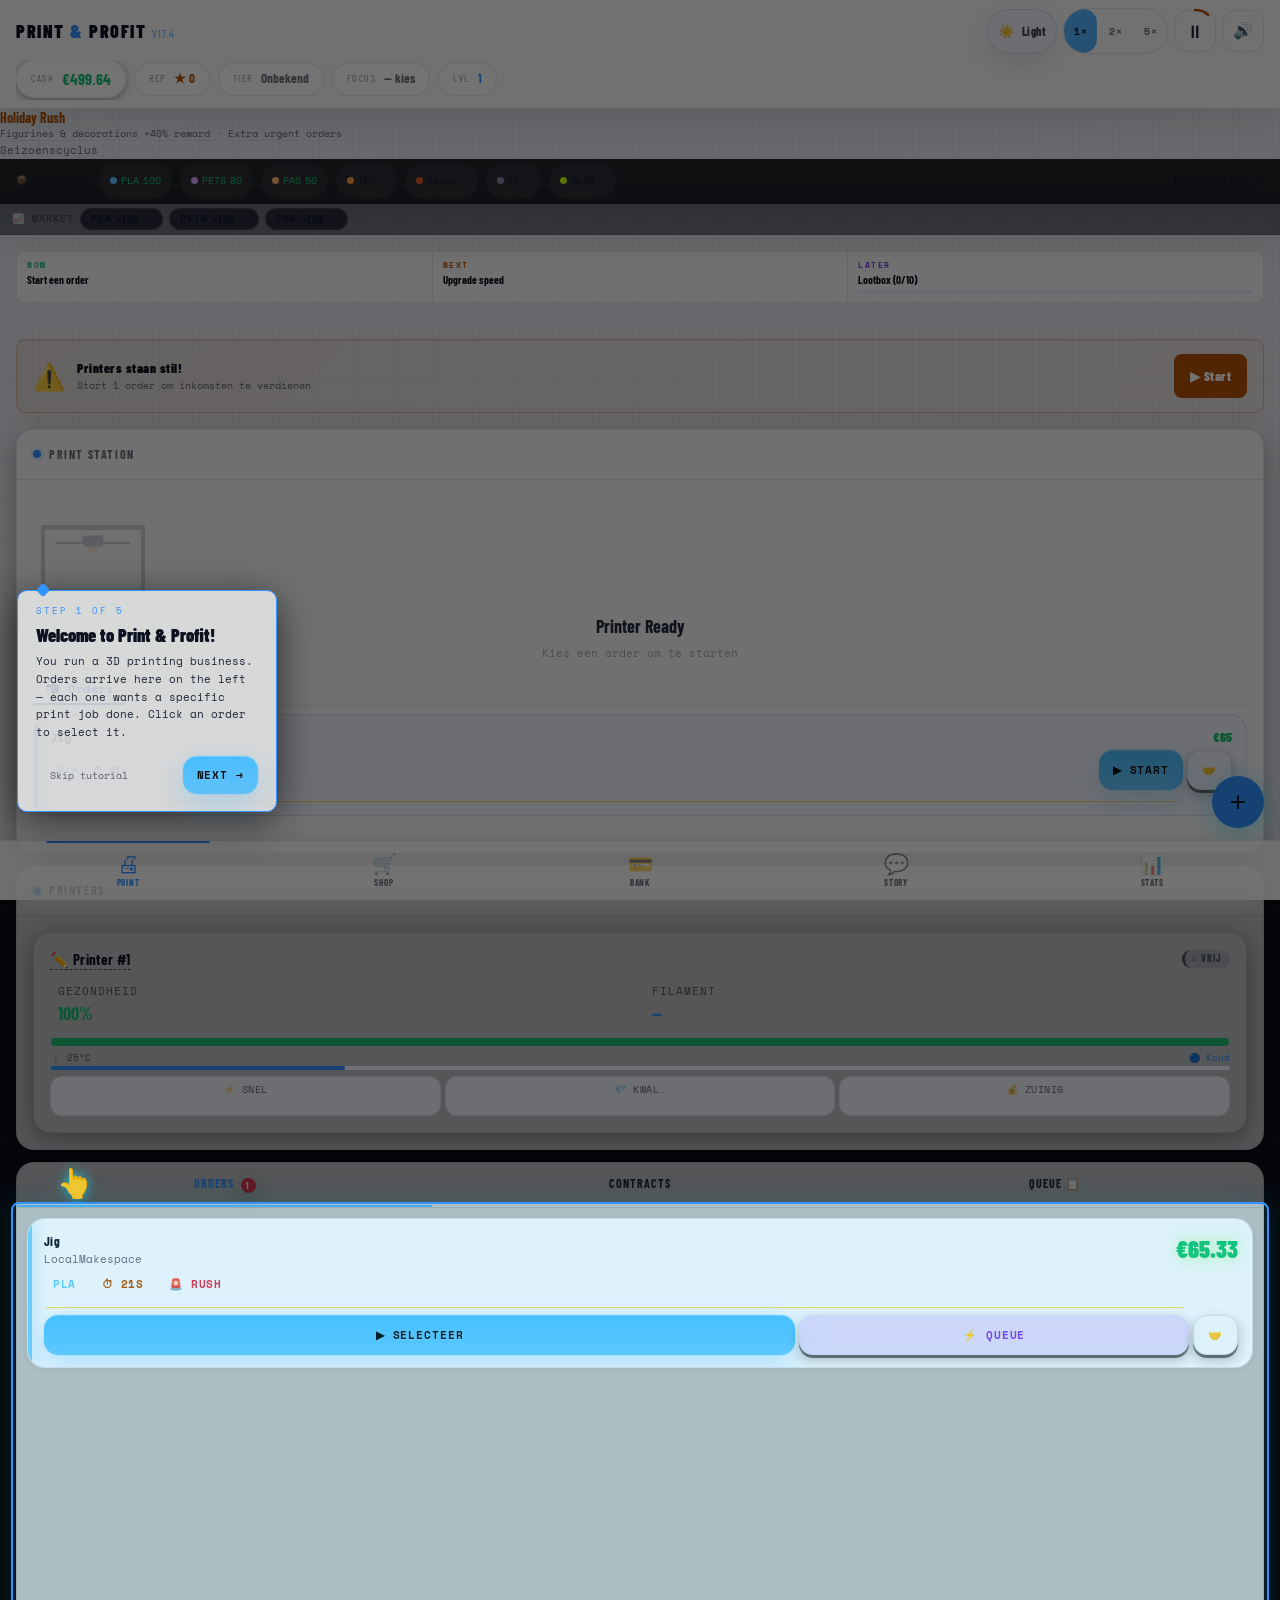
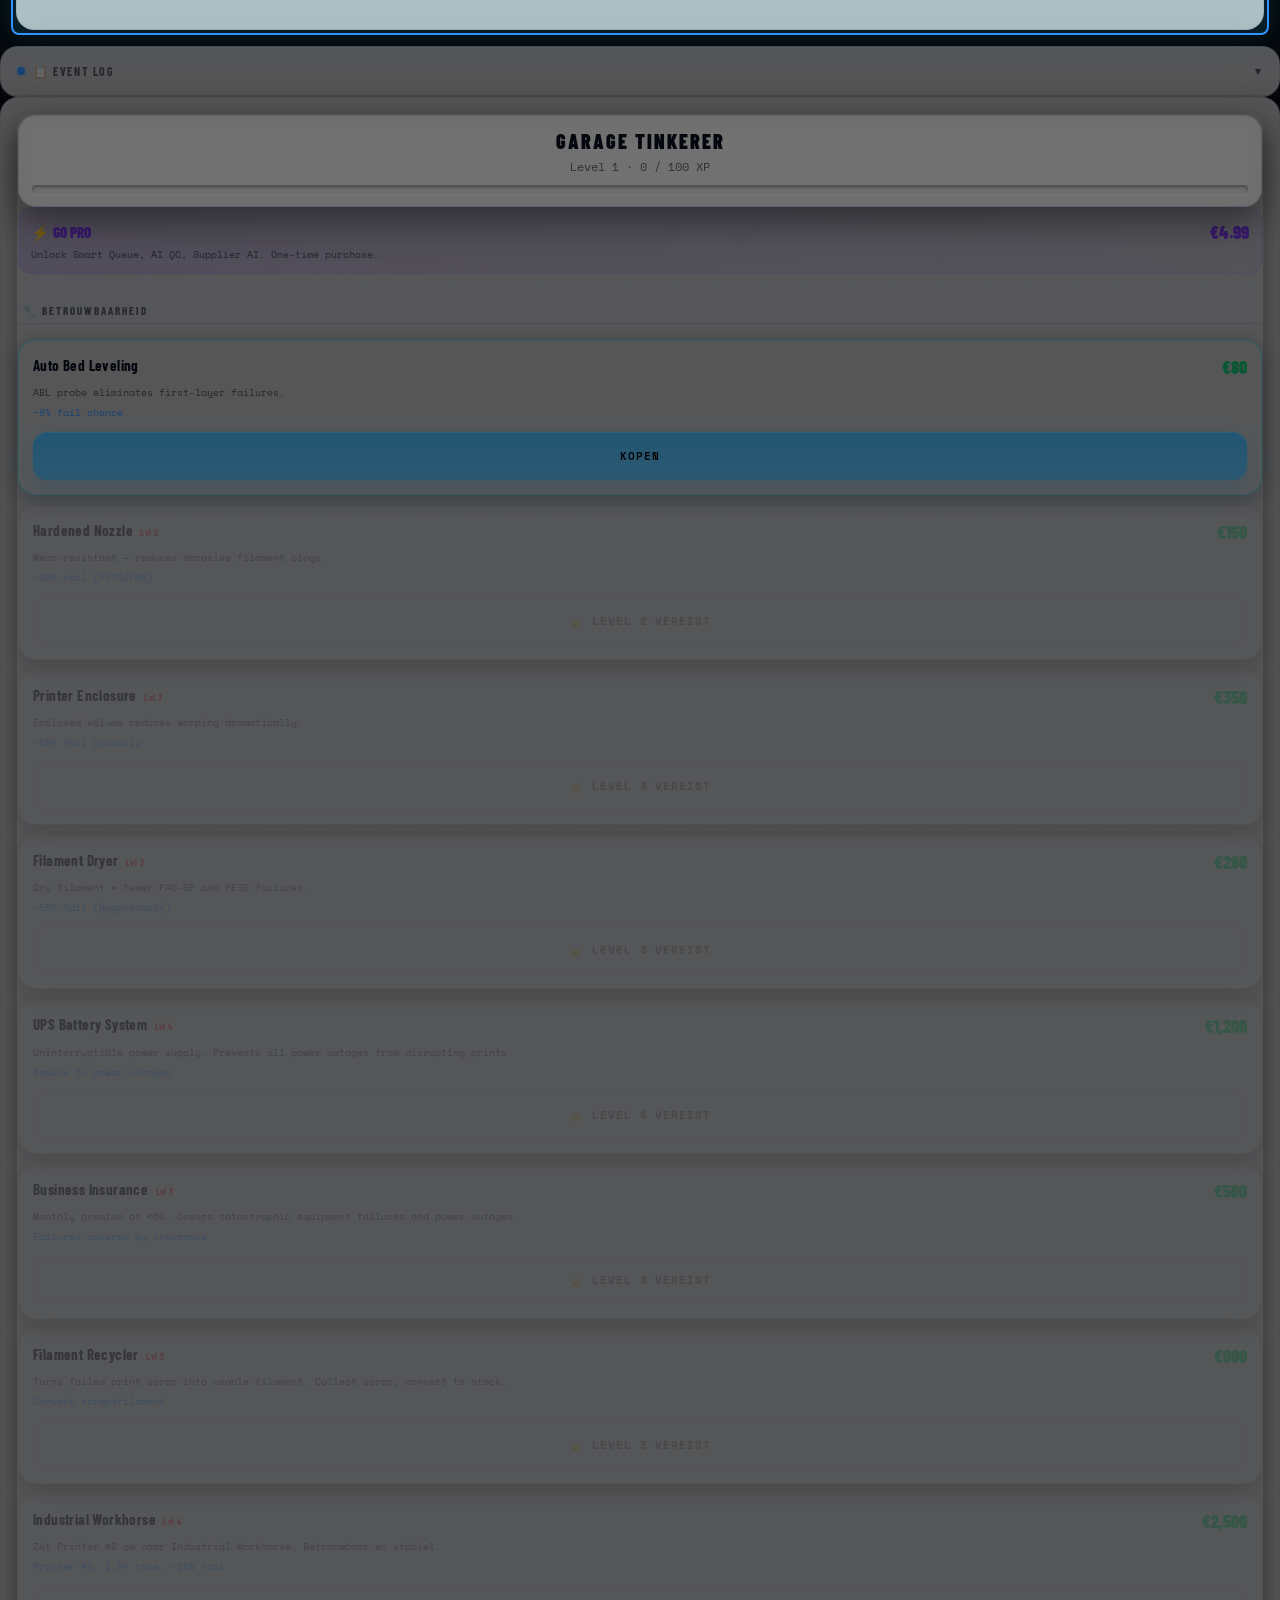
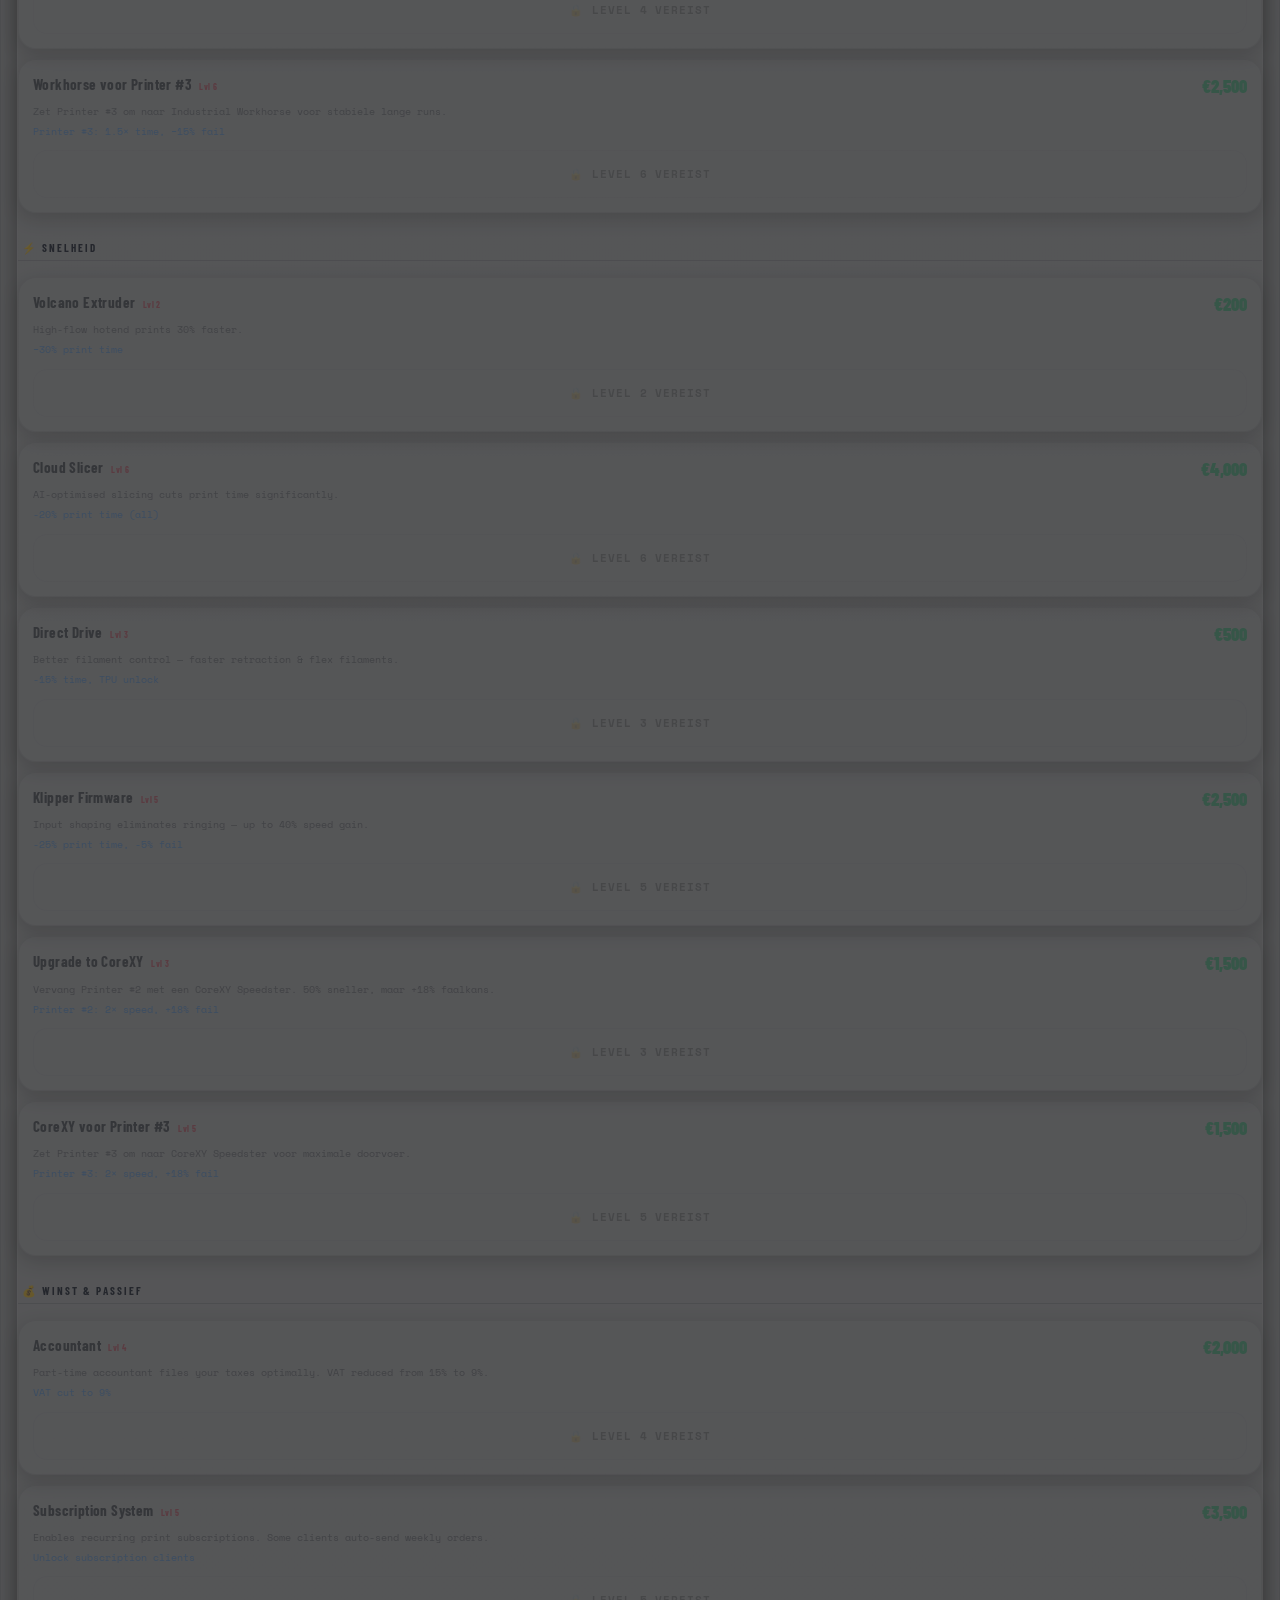
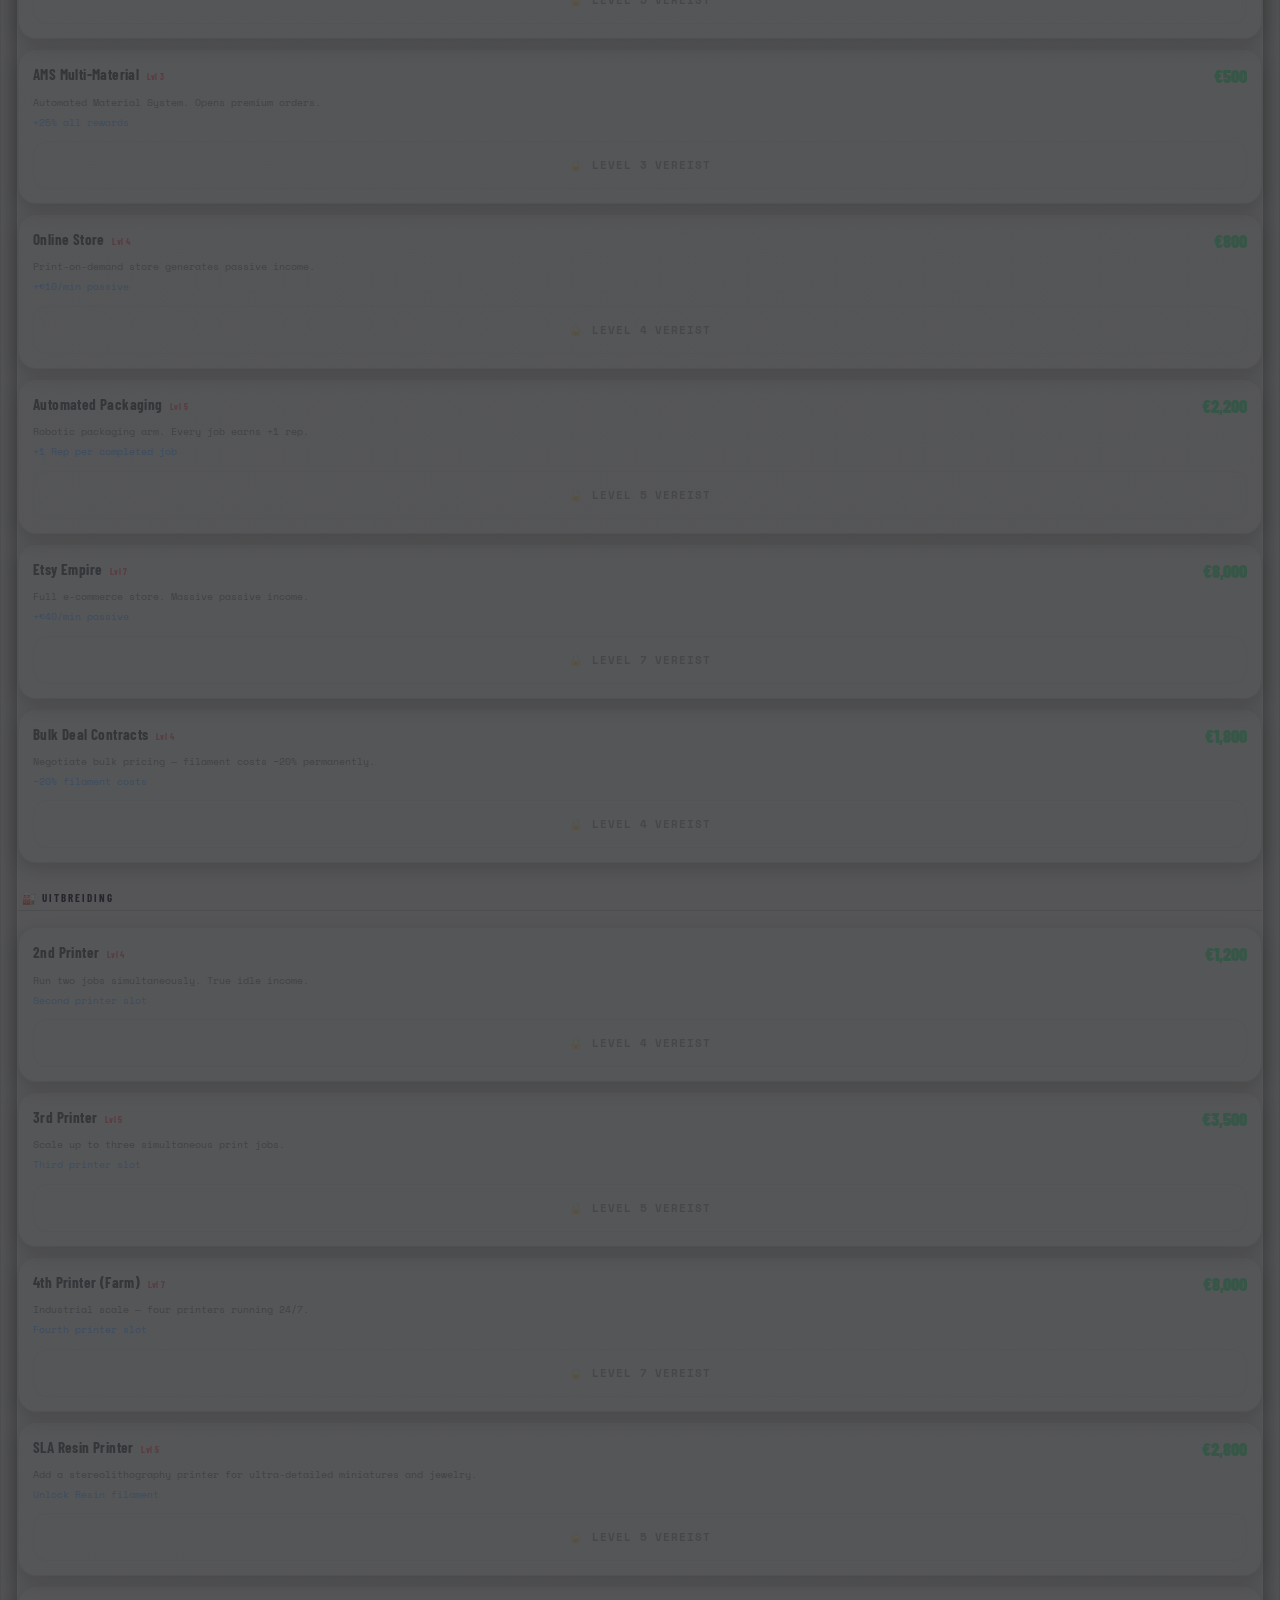
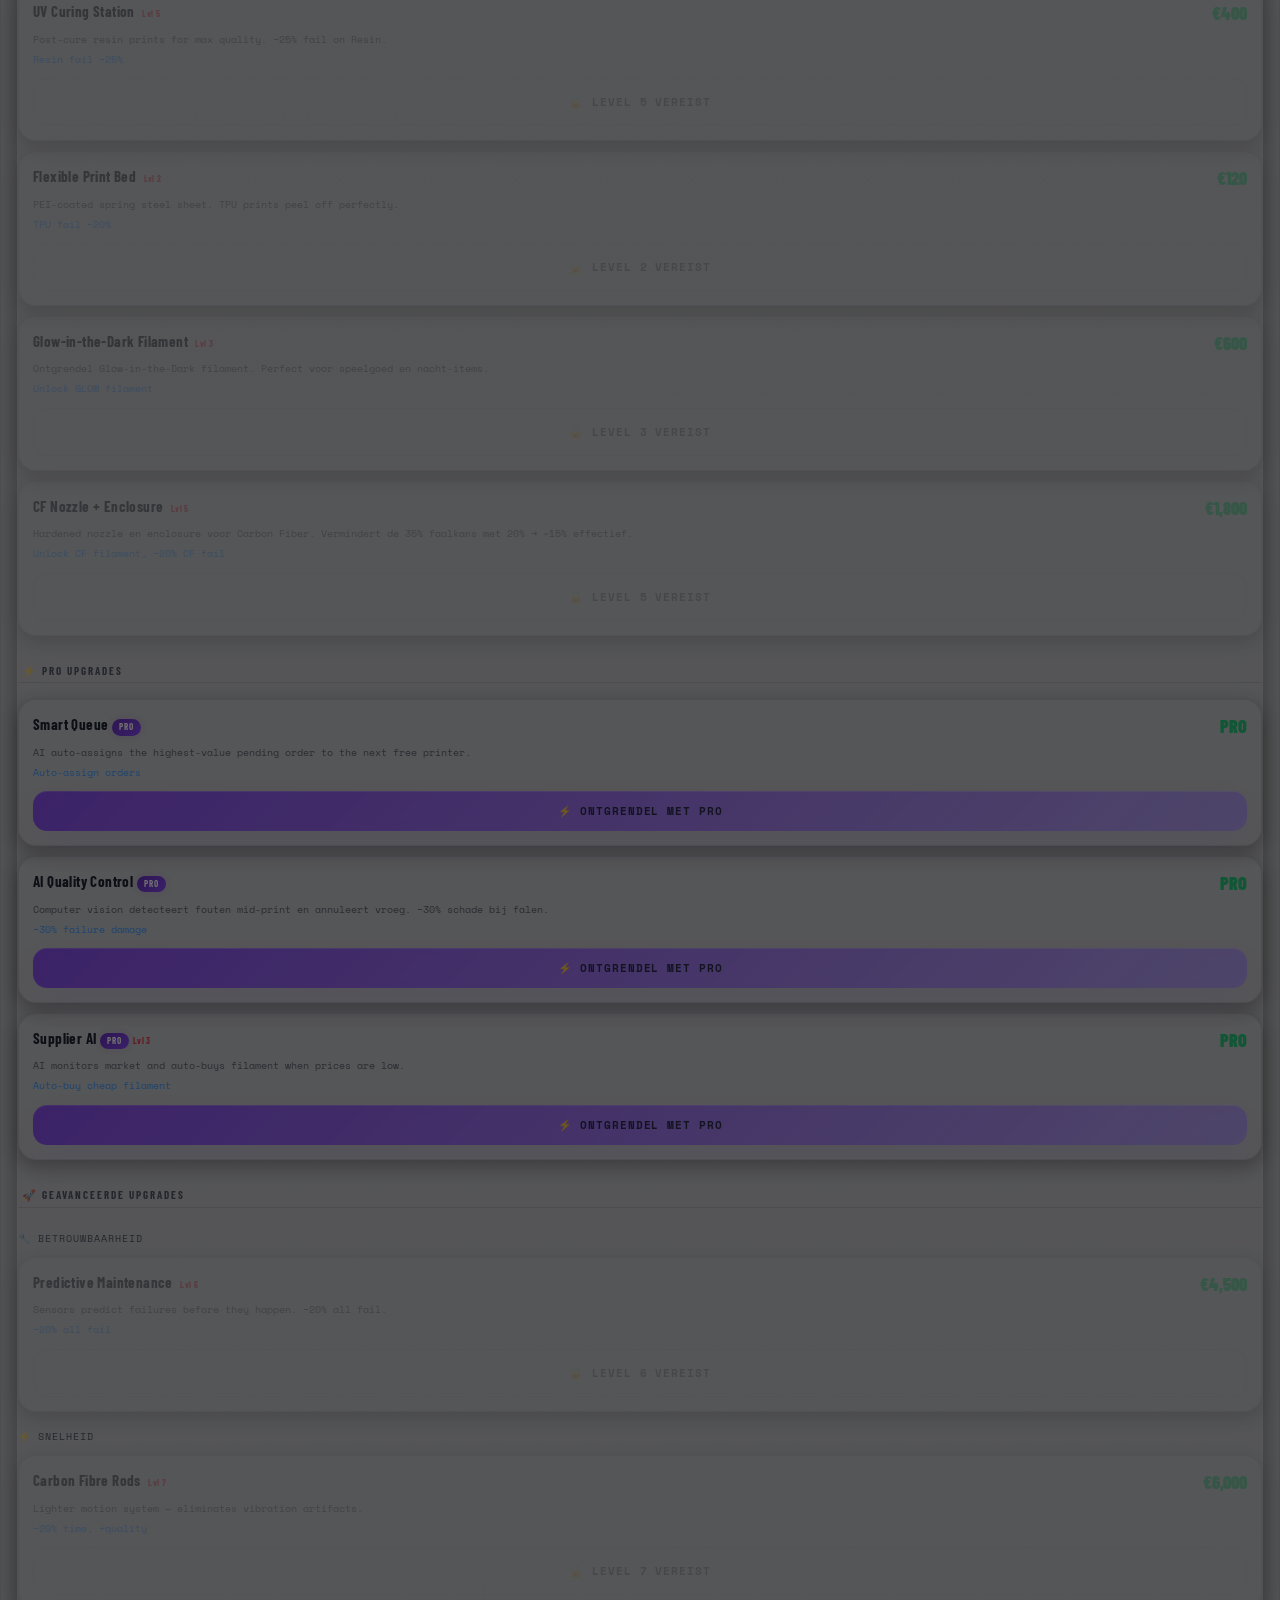
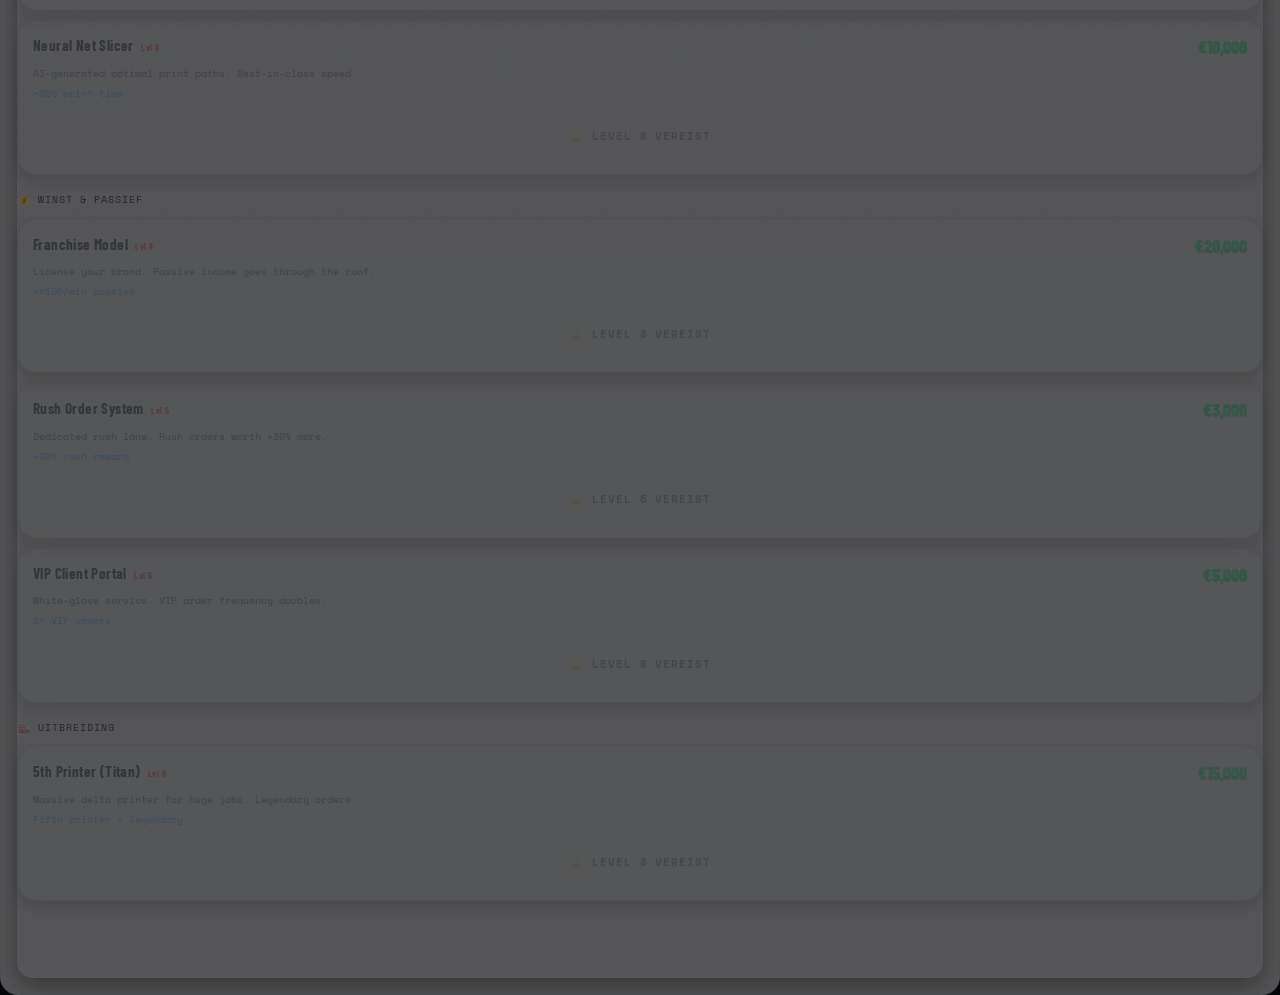
==== commit 8f3a7d92: "Rename laatstecode_fixed.html to index.html" ====
--- a/index.html
+++ b/index.html
@@ -13873,8 +13873,6 @@
   // Delegates to RNG instead of patching Math.random globally
   seed(s)   { RNG.seed(s); },
   unseed()  { RNG.unseed(); },
-  },
-
   setRep(val) {
     const old = State.reputation;
     State.reputation = Math.max(0, Math.min(CONFIG.MAX_REP, val));
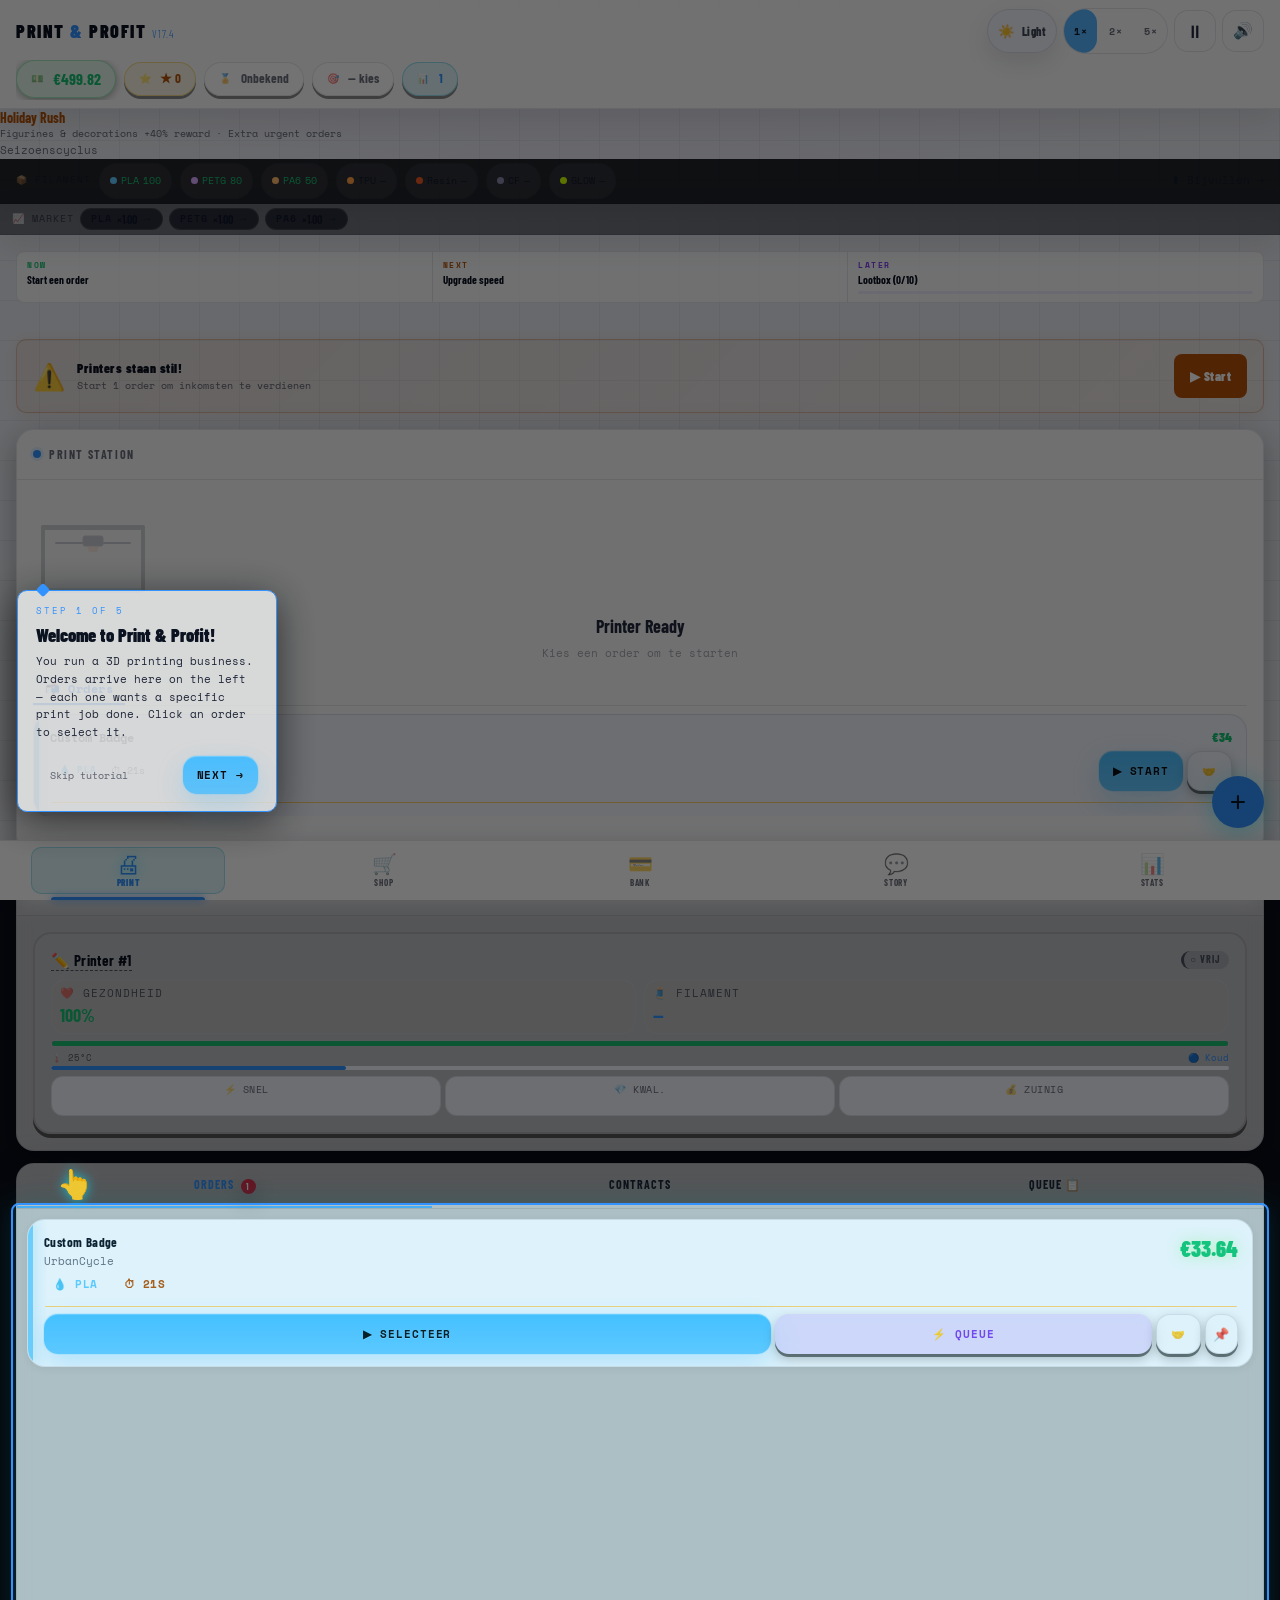
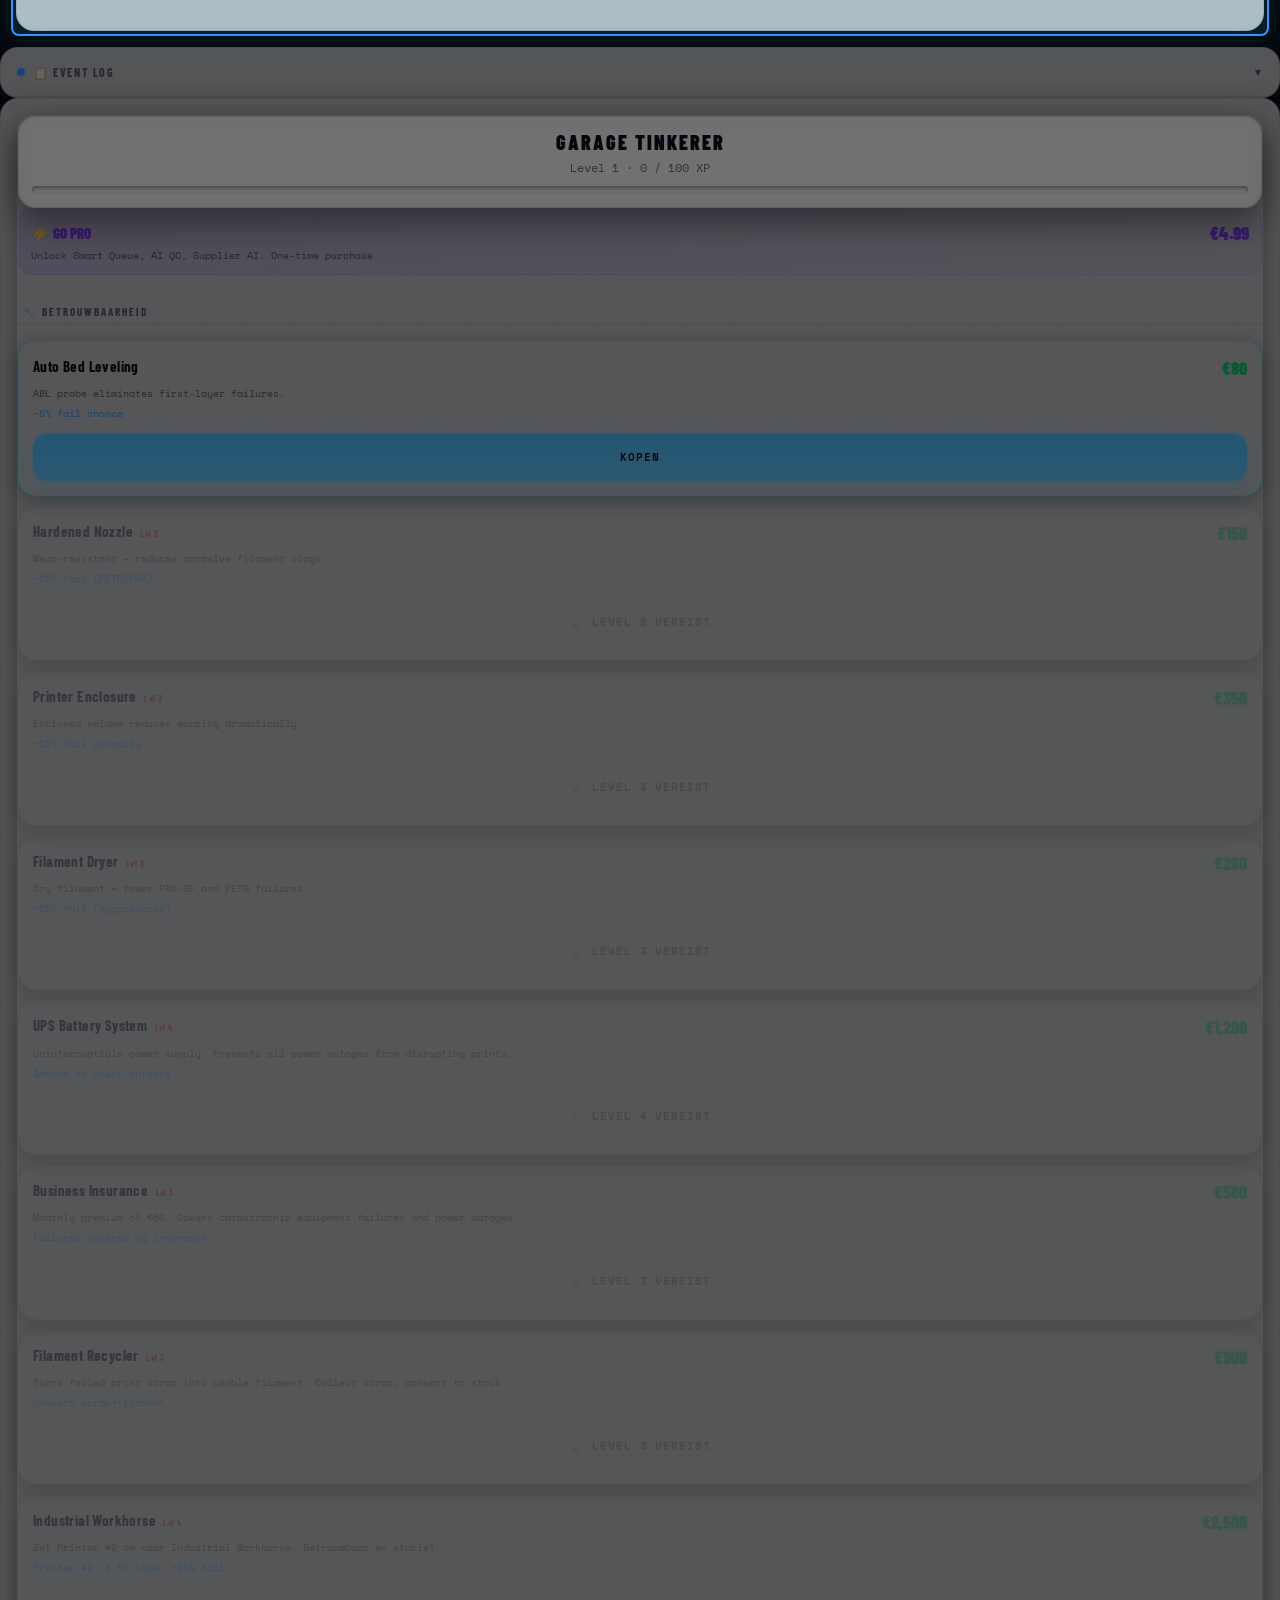
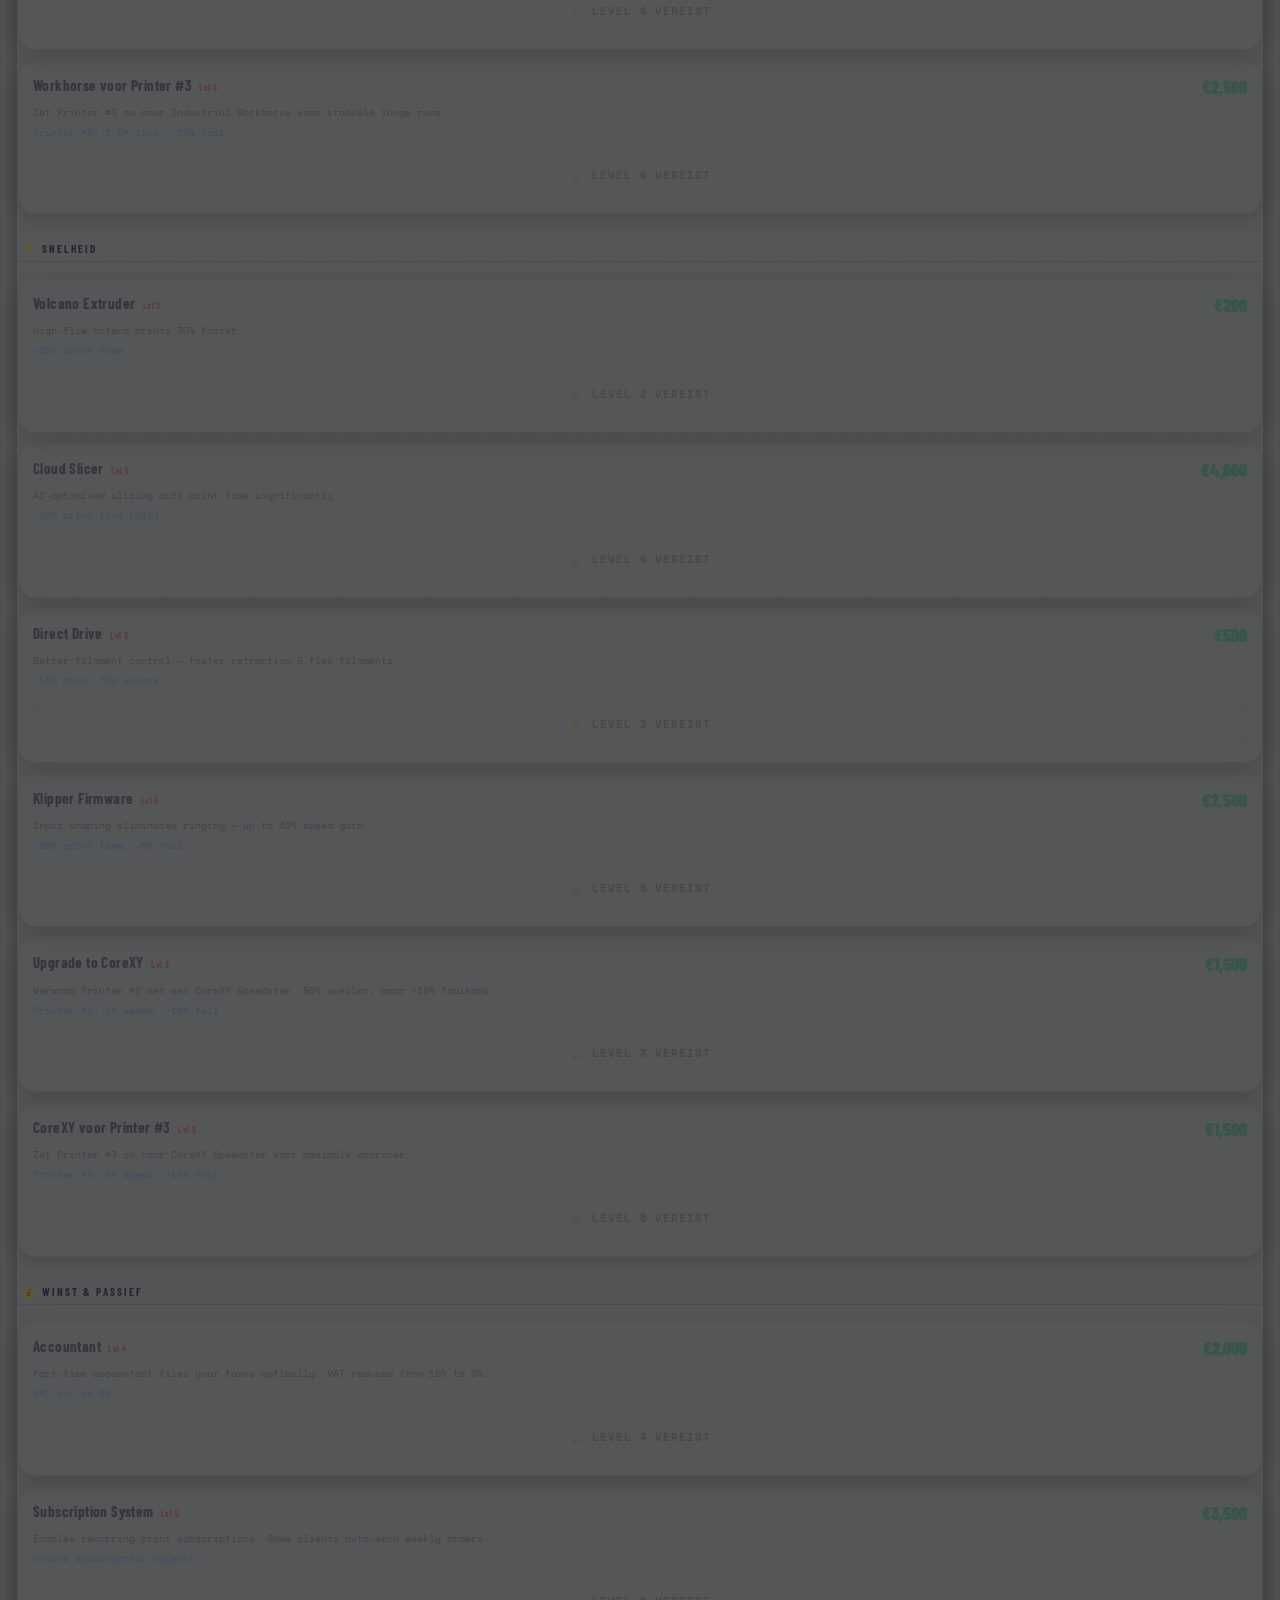
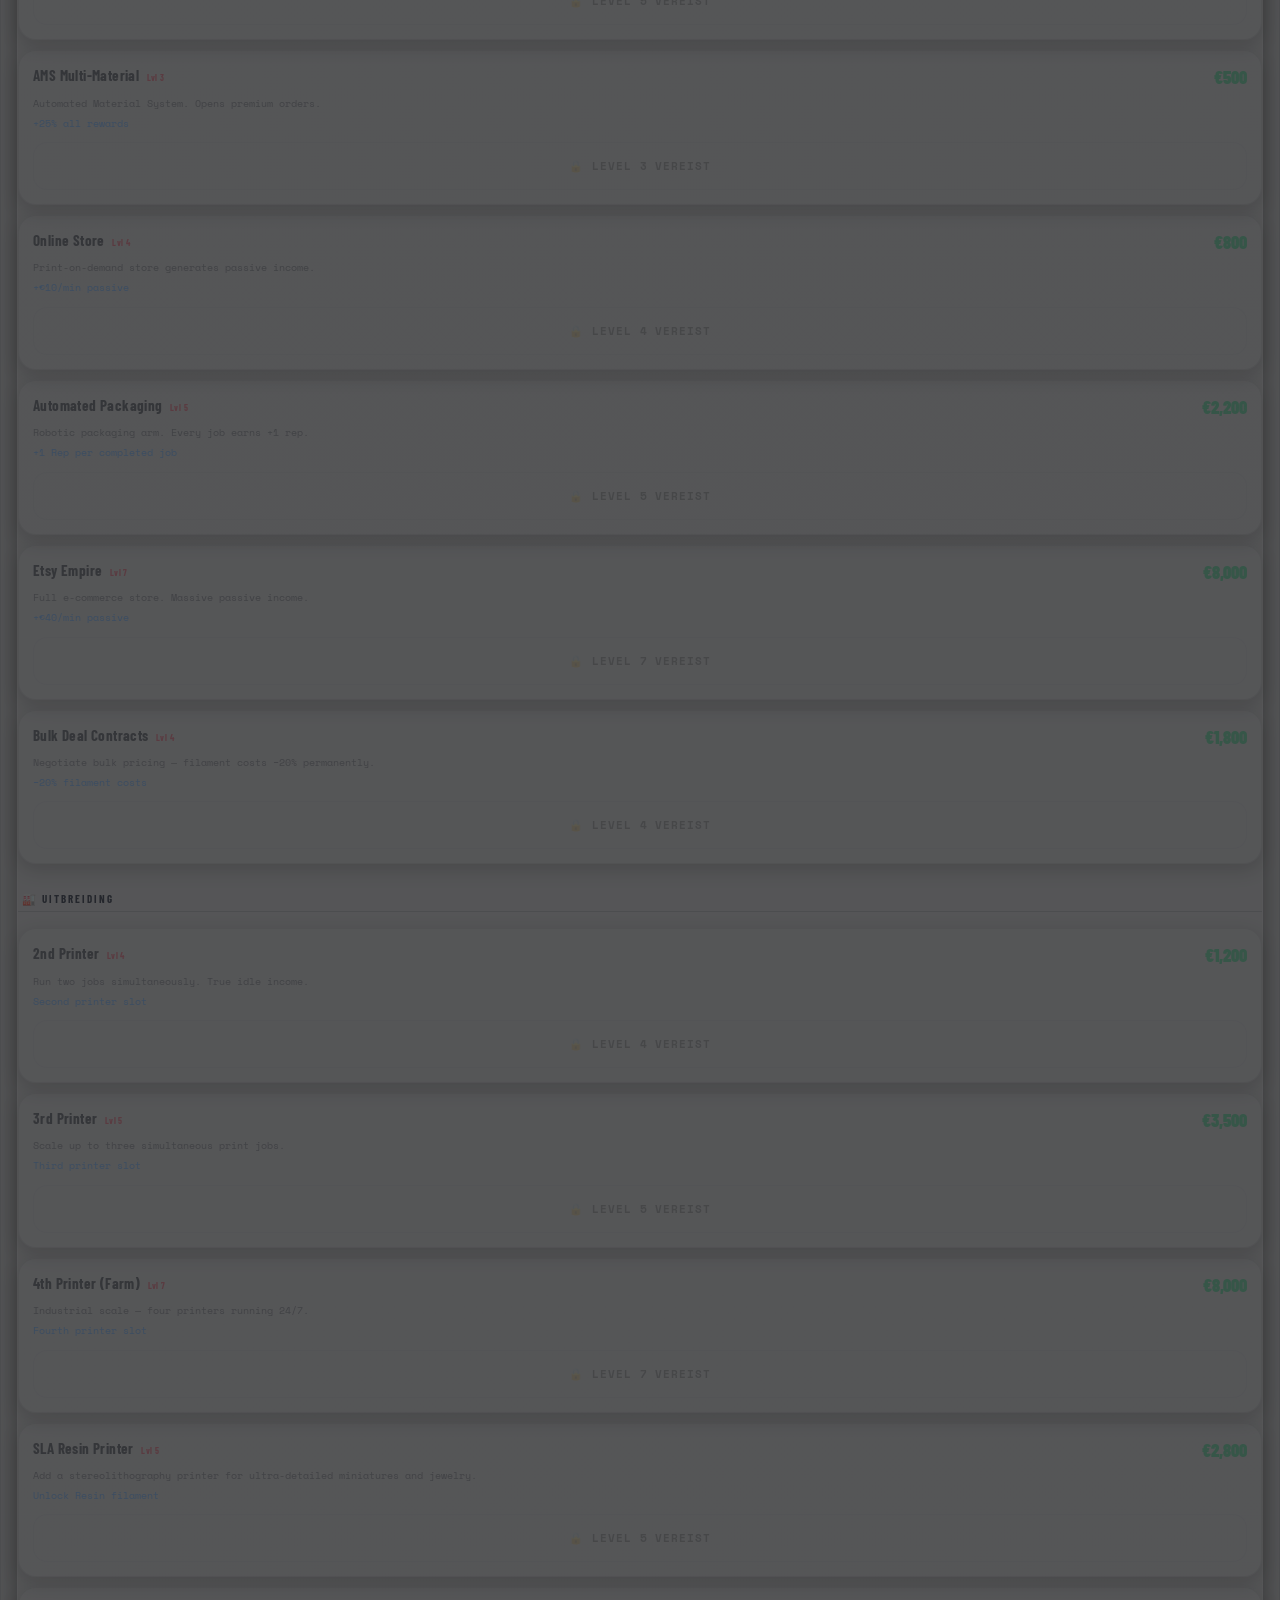
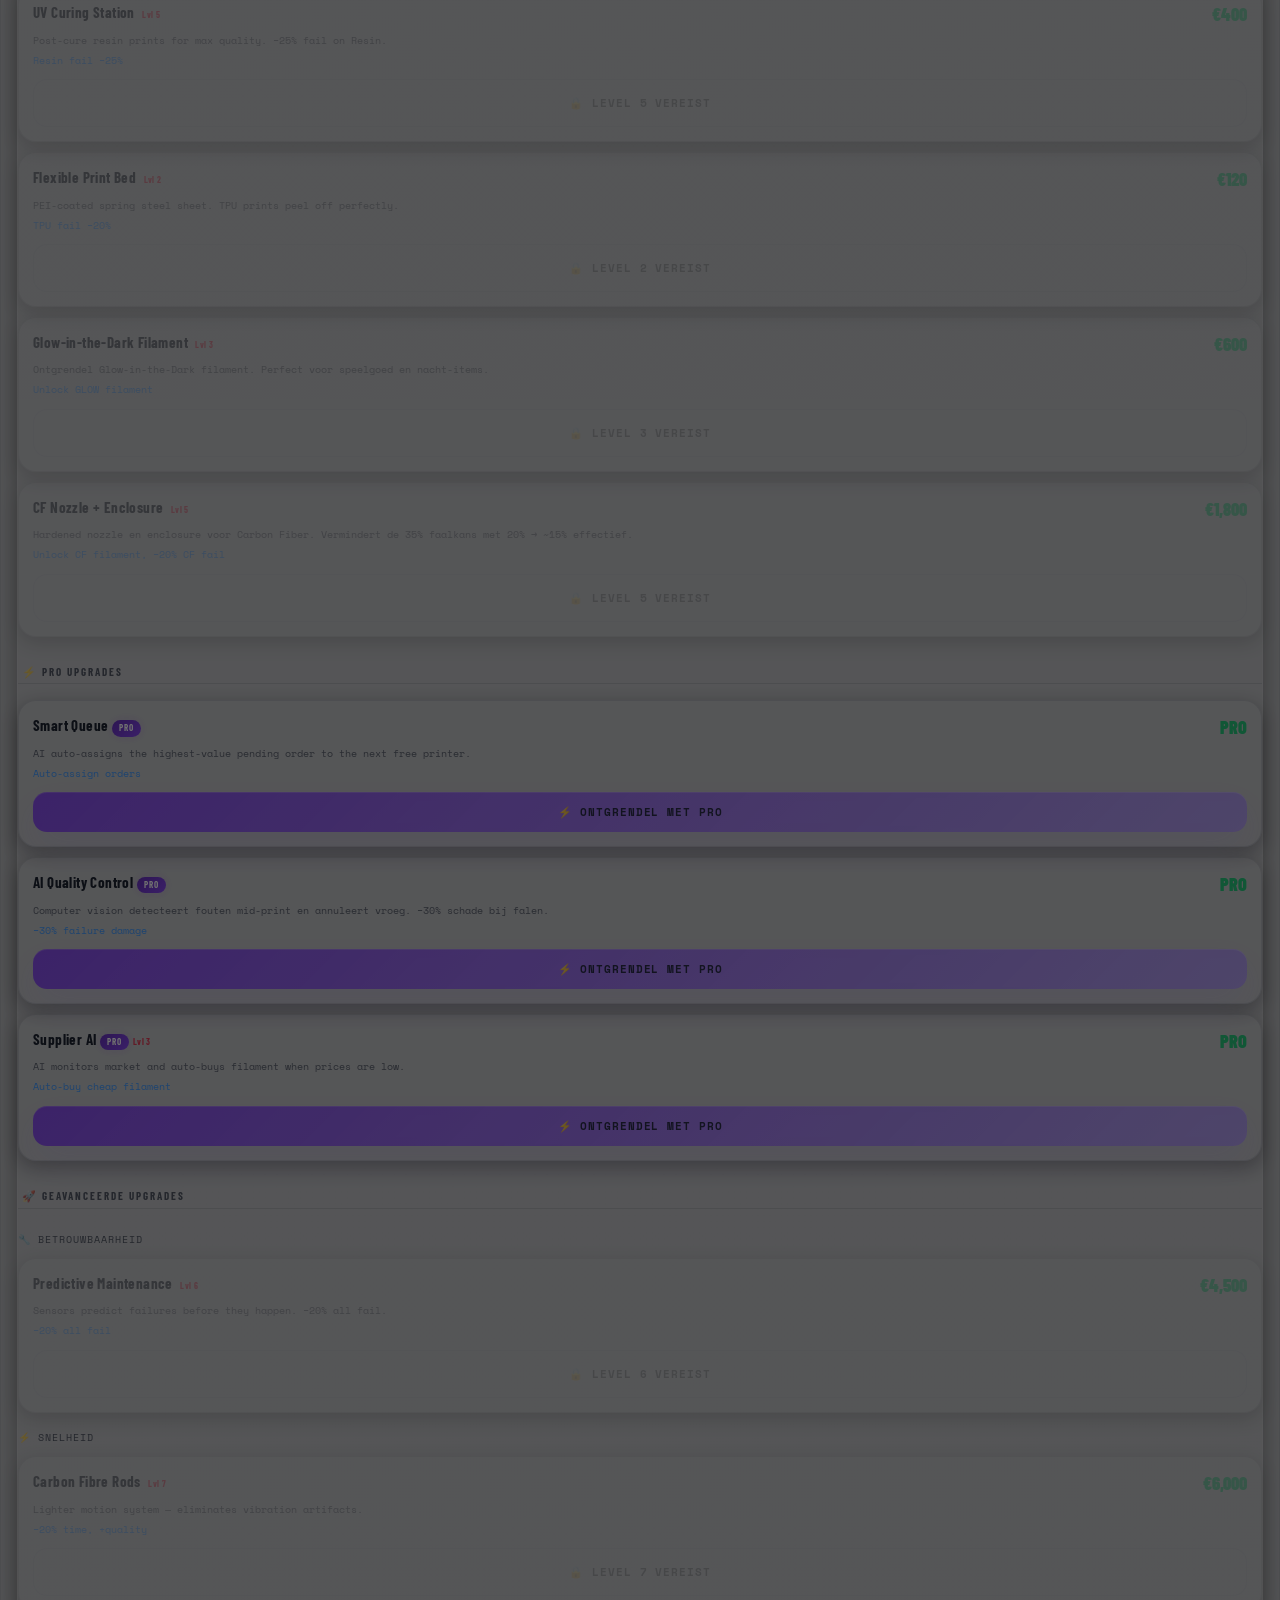
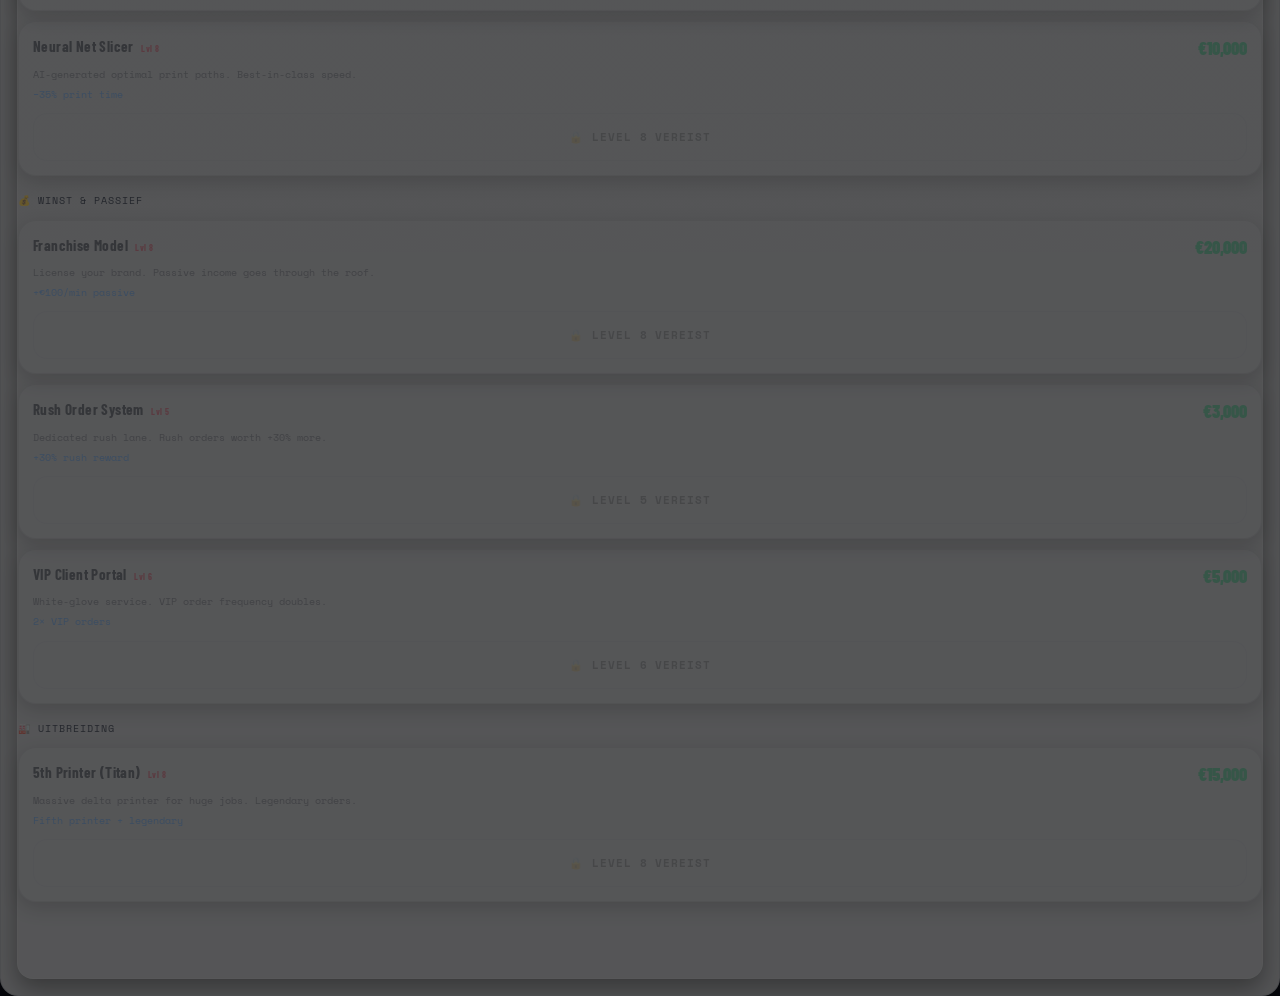
==== commit 359a74ba: "Rename laatstecode.html to index.html" ====
--- a/index.html
+++ b/index.html
@@ -84,12 +84,13 @@
   display: flex; align-items: center; justify-content: space-between;
   padding: 0 16px; height: 56px;
   background: var(--panel); border-bottom: 1px solid var(--border);
-  position: sticky; top: 0; z-index: 100; gap: 12px; flex-wrap: wrap;
+  position: sticky; top: 0; z-index: 100; gap: 8px; flex-wrap: nowrap;
+  overflow: visible;
 }
 .logo {
   font-family: var(--display); font-weight: 900; font-size: 22px;
   letter-spacing: 2px; color: var(--accent); text-transform: uppercase;
-  white-space: nowrap; text-shadow: 0 0 20px rgba(0,229,255,0.4);
+  white-space: nowrap; flex-shrink: 0; text-shadow: 0 0 20px rgba(0,229,255,0.4);
 }
 .logo span { color: var(--accent2); }
 .stat-pill {
@@ -102,7 +103,7 @@
 #money-val { color: var(--accent3); }
 #rep-val   { color: var(--warn); }
 #level-val { color: var(--accent); }
-.topbar-right { display: flex; gap: 8px; align-items: center; }
+.topbar-right { display: flex; gap: 8px; align-items: center; flex-shrink: 0; }
 
 /* PRO BUTTON */
 .btn-pro {
@@ -521,7 +522,7 @@
 .arc-info { flex:1; min-width:0; }
 .arc-pct { font-family:var(--display); font-weight:900; font-size:28px; color:var(--text-bright); line-height:1; }
 .arc-label { font-size:11px; letter-spacing:1.5px; text-transform:uppercase; color:var(--text-dim); margin-top:3px; }
-.arc-time { font-size:11px; color:var(--text); margin-top:6px; }
+.arc-time { font-size:11px; color:var(--text); margin-top:6px; white-space:nowrap; overflow:hidden; text-overflow:ellipsis; }
 .arc-time strong { color:var(--accent); font-family:var(--display); }
 
 /* ── LAYER STACK INDICATOR ── */
@@ -3138,29 +3139,30 @@
 <!-- TOP BAR -->
 <div id="topbar">
 <div class="logo">Print <span>&amp;</span> Profit <span style="font-size:11px;color:var(--text-dim);letter-spacing:1px;font-weight:300">v17.4</span></div>
-<div style="display:flex;gap:8px;flex-wrap:wrap;align-items:center;">
-<div class="stat-pill"><span class="label">Cash</span><span class="value" id="money-val" style="transition:color 0.2s,transform 0.2s">€0.00</span></div>
-<div class="stat-pill"><span class="label">Rep</span><span class="value" id="rep-val">★ 0</span></div>
-<div class="stat-pill" id="rep-tier-pill"><span class="label">Tier</span><span class="value" id="rep-tier-val">Onbekend</span></div>
-<div class="stat-pill" id="biz-focus-pill" onclick="BizFocus.showPicker()" style="cursor:pointer" title="Bedrijfsfocus"><span class="label">Focus</span><span class="value" id="biz-focus-val" style="color:var(--text-dim)">— kies</span></div>
-<div class="stat-pill"><span class="label">Lvl</span><span class="value" id="level-val">1</span></div>
-<div class="stat-pill" id="passive-pill" style="display:none"><span class="label">Passive/h</span><span class="value" id="passive-val" style="color:var(--accent3)">€0</span></div>
-<div class="stat-pill" id="burn-pill" style="display:flex"><span class="label">Expenses/m</span><span class="value" id="burn-val" style="color:var(--danger)">€0</span></div>
-<div class="streak-pill" id="streak-pill" style="display:none"><span class="label">🔥 Streak</span><span id="streak-val">0</span></div>
-<span class="night-badge" id="night-badge">🌙 Night Shift</span>
+<div style="display:flex;gap:8px;flex-wrap:nowrap;align-items:center;flex:1;min-width:0;overflow-x:auto;-webkit-overflow-scrolling:touch;scrollbar-width:none;">
+<div class="stat-pill" title="Cash"><span class="label">💵</span><span class="value" id="money-val" style="transition:color 0.2s,transform 0.2s">€0.00</span></div>
+<div class="stat-pill" title="Reputatie"><span class="label">⭐</span><span class="value" id="rep-val">★ 0</span></div>
+<div class="stat-pill" id="rep-tier-pill" title="Reputatie Tier"><span class="label">🏅</span><span class="value" id="rep-tier-val">Onbekend</span></div>
+<div class="stat-pill" id="biz-focus-pill" onclick="BizFocus.showPicker()" style="cursor:pointer" title="Bedrijfsfocus — tik om te wijzigen"><span class="label">🎯</span><span class="value" id="biz-focus-val" style="color:var(--text-dim)">— kies</span></div>
+<div class="stat-pill" title="Bedrijfslevel"><span class="label">📊</span><span class="value" id="level-val">1</span></div>
+<div class="stat-pill" id="passive-pill" style="display:none" title="Passief inkomen per uur"><span class="label">🤖</span><span class="value" id="passive-val" style="color:var(--accent3)">€0</span></div>
+<div class="stat-pill" id="burn-pill" style="display:flex;cursor:pointer" onclick="Expenses.showBreakdown()" title="Uitgaven per minuut — tik voor breakdown"><span class="label">💸</span><span class="value" id="burn-val" style="color:var(--danger)">€0</span></div>
+<div class="streak-pill" id="streak-pill" style="display:none" title="Huidige streak"><span class="label">🔥</span><span id="streak-val">0</span></div>
+<div class="streak-pill" id="combo-pill" style="display:none;border-color:rgba(0,229,255,0.4);background:rgba(0,229,255,0.08)" title="Combo multiplier"><span class="label">⚡</span><span id="combo-val" style="color:var(--accent)">×1</span></div>
+<span class="night-badge" id="night-badge">🌙</span>
 <div class="prestige-badge" id="prestige-pill">🔥 <span id="prestige-val">P1</span></div>
-<div class="token-pill" id="token-pill" style="display:none;" title="Print Tokens: verdien ze door filament-ketens te voltooien. Gebruik 10 tokens voor een Lootbox in het Accessoires-tabblad!">🎲 <span id="token-val">0</span> <span style="font-size:9px;color:rgba(251,191,36,0.6);font-weight:400">tokens</span></div>
-<div class="stat-pill" id="debt-pill" style="display:none;border-color:rgba(255,61,90,0.4)"><span class="label">💳 Debt</span><span class="value" id="debt-val" style="color:var(--danger)">€0</span></div>
-<div class="scrap-pill" id="scrap-pill" style="display:none">♻️ <span id="scrap-val">0</span> scrap</div>
+<div class="token-pill" id="token-pill" style="display:none;" title="Print Tokens: verdien ze door filament-ketens te voltooien. Gebruik 10 tokens voor een Lootbox in het Accessoires-tabblad!">🎲 <span id="token-val">0</span></div>
+<div class="stat-pill" id="debt-pill" style="display:none;border-color:rgba(255,61,90,0.4)" title="Schuld"><span class="label">💳</span><span class="value" id="debt-val" style="color:var(--danger)">€0</span></div>
+<div class="scrap-pill" id="scrap-pill" style="display:none" title="Scrap materiaal">♻️ <span id="scrap-val">0</span></div>
 </div>
 <div class="topbar-right">
 <div id="save-indicator">💾 Saved</div>
 <button class="theme-btn" id="theme-toggle-top" type="button" onclick="Theme.toggle()" title="Light/Dark">🌙 <span class="theme-label">Dark</span></button>
 <!-- Speed control -->
 <div class="speed-control" title="Spelsnelheid">
-  <button class="speed-btn active" id="speed-1x" onclick="Game.setSpeed(1)" title="1× snelheid">1×</button>
-  <button class="speed-btn fast"   id="speed-2x" onclick="Game.setSpeed(2)" title="2× snelheid">2×</button>
-  <button class="speed-btn turbo"  id="speed-5x" onclick="Game.setSpeed(5)" title="5× snelheid">5×</button>
+  <button class="speed-btn active" id="speed-1x" onclick="Game.setSpeed(1)" title="Normale snelheid — 60s print duurt 60s">1×</button>
+  <button class="speed-btn fast"   id="speed-2x" onclick="Game.setSpeed(2)" title="Dubbele snelheid — 60s print duurt 30s">2×</button>
+  <button class="speed-btn turbo"  id="speed-5x" onclick="Game.setSpeed(5)" title="Turbo snelheid — 60s print duurt 12s">5×</button>
 </div>
 <div class="notif-btn" id="notif-btn" onclick="Notifications.toggle()" title="Browser notifications">🔔<div class="notif-dot"></div></div>
 <div class="pause-btn" id="pause-btn" onclick="Game.togglePause()" title="Pauzeer spel">⏸<svg class="idle-ring" viewBox="0 0 46 46" xmlns="http://www.w3.org/2000/svg"><circle cx="23" cy="23" r="21" id="idle-ring-circle"/></svg></div>
@@ -3417,11 +3419,11 @@
 </div>
 <!-- active effects banner -->
 <div class="effect-banner" id="effect-banner"></div>
-<div>
+<div id="filament-section">
 <div style="color:var(--text-dim);font-size:11px;letter-spacing:1px;text-transform:uppercase;margin-bottom:6px;">Filament</div>
 <div class="filament-row" id="filament-row"></div>
 </div>
-<div>
+<div id="quality-section">
 <div style="color:var(--text-dim);font-size:11px;letter-spacing:1px;text-transform:uppercase;margin-bottom:6px;">Quality</div>
 <div class="quality-row" id="quality-row"></div>
 </div>
@@ -3517,7 +3519,7 @@
 <div class="tab"        data-tab="bounties"              onclick="switchTab('bounties')"   title="Bounties"><span class="tab-emoji">🎯</span><span class="tab-label">Bounties</span></div>
 <div class="tab"        data-tab="equipment"             onclick="switchTab('equipment')"  title="Equipment"><span class="tab-emoji">🔧</span><span class="tab-label">Equipment</span></div>
 <div class="tab-group-label">RECORDS</div>
-<div class="tab"        data-tab="leaderboard"           onclick="switchTab('leaderboard')" title="Board"><span class="tab-emoji">🥇</span><span class="tab-label">Board</span></div>
+<div class="tab"        data-tab="leaderboard"           onclick="switchTab('leaderboard')" title="Persoonlijk Record"><span class="tab-emoji">🥇</span><span class="tab-label">Records</span></div>
 <div class="tab"        data-tab="legacy"                onclick="switchTab('legacy')"     title="Legacy"><span class="tab-emoji">✨</span><span class="tab-label">Legacy</span></div>
 <div class="tab"        data-tab="hof"                   onclick="switchTab('hof')"        title="HOF"><span class="tab-emoji">🏆</span><span class="tab-label">HOF</span></div>
 <div class="tab-group-label">SYS</div>
@@ -3583,6 +3585,8 @@
             VIP klanten geven tot <strong style="color:var(--warn)">+40% loyaliteitsbonus</strong>. Houd ze tevreden!
           </div>
 <div id="customer-panel"></div>
+<!-- vaste klanten relatie-meter — gevuld door RegularClients.render() -->
+<div id="regular-clients-panel" style="margin-top:14px;padding-top:12px;border-top:1px solid var(--border)"></div>
 <div id="crm-panel" style="margin-top:12px;padding-top:12px;border-top:1px solid var(--border)"></div>
 </div>
 <div class="tab-content" id="tab-challenges">
@@ -3647,6 +3651,11 @@
             🏭 <strong style="color:var(--accent2)">Franchise Vestigingen</strong> verdienen automatisch passief inkomen. Ontgrendel na Prestige 2.
           </div>
 <div id="franchise-panel"></div>
+<!-- vestiging uitbreiding — gevuld door Expansion.render() -->
+<div style="margin-top:14px;border-top:1px solid var(--border);padding-top:12px">
+<div style="font-size:11px;color:var(--text-dim);letter-spacing:1px;text-transform:uppercase;margin-bottom:8px">🏗️ Vestiging Uitbreiding</div>
+<div id="expansion-panel"></div>
+</div>
 </div>
 <div class="tab-content" id="tab-legacy">
 <div style="font-size:10px;color:var(--text-dim);margin-bottom:10px;line-height:1.6;">
@@ -3664,6 +3673,8 @@
 <div style="font-size:10px;color:var(--text-dim);margin-bottom:10px;line-height:1.6;">
             💳 <strong style="color:var(--warn)">Bedrijfsleningen</strong> geven direct cash — maar je betaalt terug met rente. Laat schulden niet ophopen!
           </div>
+<!-- krediet score widget — gevuld door CreditScore.renderPanel() -->
+<div id="credit-score-panel" style="margin-bottom:12px"></div>
 <div id="loan-panel"></div>
 <div id="loan-debt-panel" style="display:none">
 <div style="font-size:11px;color:var(--danger);letter-spacing:1px;text-transform:uppercase;margin-bottom:4px">⚠ Huidige Schuld</div>
@@ -3942,13 +3953,11 @@
   random() { return this._fn ? this._fn() : Math.random(); },
   seed(s)   {
     this._fn = mulberry32(s);
-    console.log(`[RNG] Seeded with ${s}`);
-    if (window.UI) UI.log(`[DEBUG] RNG seed=${s}`, 'warn');
+    if (window._PNP_DEV) { console.log(`[RNG] Seeded with ${s}`); if (window.UI) UI.log(`[DEBUG] RNG seed=${s}`, 'warn'); }
   },
   unseed()  {
     this._fn = null;
-    console.log('[RNG] Restored to Math.random');
-    if (window.UI) UI.log('[DEBUG] RNG hersteld', 'warn');
+    if (window._PNP_DEV) { console.log('[RNG] Restored to Math.random'); if (window.UI) UI.log('[DEBUG] RNG hersteld', 'warn'); }
   },
   // Dev tool: patches Math.random to log a stack trace on every call.
   // Visuals (particles, canvas) will also warn — those are expected and safe to ignore.
@@ -3965,8 +3974,22 @@
 
 /** Get CSS filament class from filament key */
 const filClass = f => ({ 'PA6':'pa6', 'PA6-GF':'pa6', 'TPU':'tpu', 'RESIN':'resin', 'PETG':'petg', 'PLA':'pla' }[f] ?? f.toLowerCase());
+/** Emoji icon for filament type */
+const filamentIcon = f => ({'PLA':'💧','PETG':'💜','PA6':'🔩','PA6-GF':'🔩','TPU':'🧲','RESIN':'🔮','CF':'⬡','GLOW':'✨'}[f] || '🖨️');
 /** Format € with 2 decimals */
-const fmtEur = v => `€${r2(v).toFixed(2)}`;
+const fmtEur = v => {
+  const n = r2(v);
+  if (Math.abs(n) >= 1000000) return `€${(n/1000000).toFixed(2)}M`;
+  if (Math.abs(n) >= 10000)   return `€${(n/1000).toFixed(1)}K`;
+  if (Math.abs(n) >= 1000)    return `€${(n/1000).toFixed(2)}K`;
+  return `€${n.toFixed(2)}`;
+};
+const fmtEurShort = v => {
+  const n = r2(v);
+  if (Math.abs(n) >= 1000000) return `€${(n/1000000).toFixed(1)}M`;
+  if (Math.abs(n) >= 1000)    return `€${(n/1000).toFixed(0)}K`;
+  return `€${n.toFixed(0)}`;
+};
 /** Format time in m:ss */
 const fmtTime = s => `${Math.floor(s/60)}:${(s%60).toString().padStart(2,'0')}`;
 
@@ -4219,7 +4242,7 @@
   ORDER_NAMES_PLA:  ['Figurine','Desktop Organizer','Phone Stand','Plant Pot','Cable Clip','Vase','Toy Robot','Name Tag','Coaster Set','Key Holder','Lamp Shade','Card Stand','Pencil Cup','Bookmark','Mini Trophy'],
   ORDER_NAMES_PETG: ['Bicycle Adapter','Enclosure','Drone Frame','RC Part','Electronic Housing','Waterproof Case','Mechanical Arm','Water Pump Housing','Ventilation Duct','Fan Shroud','Camera Mount','Cable Duct','Hinge Set','Bracket Set','Snap Clip'],
   ORDER_NAMES_PA6:  ['Turbine Blade','Gear Set','Fluid Manifold','Sensor Housing','Jig & Fixture','Industrial Bracket','Structural Connector','Motor Housing','Drive Shaft','Timing Pulley','Impeller','Wear Pad','Slide Rail','Bearing Housing','Coupling Flange'],
-  ORDER_CUSTOMERS: ['TechHobbyist99','MakerMike','DIYQueen','PrintFan','RoboGeek','LocalMakespace','StartupXYZ','ArtStudio7','EngineerJane','HomeLab42','FabLab','DesignSprint','PrototypePete','IndustrialIvo','NanoLab'],
+  ORDER_CUSTOMERS: ['TechHobbyist99','MakerMike','DIYQueen','PrintFan','RoboGeek','LocalMakespace','StartupXYZ','ArtStudio7','EngineerJane','HomeLab42','FabLab','DesignSprint','PrototypePete','IndustrialIvo','NanoLab','UrbanCycle','MakerFarm','CityProps','MediTech'],
 
   CONTRACT_NAMES: ['Batch Order','Prototype Run','Bulk Delivery','Series Print','Custom Set','Volume Order','Design Sprint','Production Run','Rapid Prototype','Multi-Material Kit','Precision Batch','Engineering Set'],
   CONTRACT_CUSTOMERS: ['TechLab Inc.','DesignHub','AeroStartup','MedDevice Co.','UniversityLab','StartupXYZ','ArchStudio','FabLab Berlin','NanoTech GmbH','OpenSource Co.'],
@@ -4293,7 +4316,7 @@
     { id:'r_vip_network',   name:'VIP Network',         icon:'🤝', tier:2, desc:'High-value customer relationships. VIP orders appear more.', effect:'2× VIP spawn rate', cost:1500, researchTime:100, unlockLevel:4, requires:'r_bed_adhesion', apply:(s)=>{ s.researchFlags.vipNetwork=true; } },
     // Tier 3 – Late game
     { id:'r_automation',    name:'Process Automation',  icon:'🤖', tier:3, desc:'Robotic handling system. Passive income +€25/min.',    effect:'+€25/min passive',  cost:3000, researchTime:150, unlockLevel:5, requires:'r_speed_opt', apply:(s)=>{ s.passivePerMin += 25; } },
-    { id:'r_auto_dispatch', name:'Auto Dispatch', icon:'📦', tier:3, desc:'Automatically assigns queued orders to any free printer.', effect:'Unlock Auto-Dispatch', cost:3200, researchTime:150, unlockLevel:5, requires:'r_automation', apply:(s)=>{ s.researchFlags.autoDispatch=true; if(!s.automation) s.automation={autoDispatch:false,autoRepair:false}; } },
+    { id:'r_auto_dispatch', name:'Auto Dispatch', icon:'📦', tier:3, desc:'Auto-start queued orders the moment a printer becomes free. Schakel in via Bank → Kosten.', effect:'Unlock Auto-Dispatch', cost:3200, researchTime:150, unlockLevel:5, requires:'r_automation', apply:(s)=>{ s.researchFlags.autoDispatch=true; if(!s.automation) s.automation={autoDispatch:false,autoRepair:false}; } },
     { id:'r_auto_repair',   name:'Auto Maintenance', icon:'🛠️', tier:3, desc:'Idle printers repair themselves slowly. Fewer surprise breakdowns.', effect:'Unlock Auto-Repair', cost:3600, researchTime:170, unlockLevel:5, requires:'r_automation', apply:(s)=>{ s.researchFlags.autoRepair=true; if(!s.automation) s.automation={autoDispatch:false,autoRepair:false}; } },
     { id:'r_premium_mats',  name:'Premium Materials',   icon:'💎', tier:3, desc:'Exclusive supplier partnerships. Unlock premium filament blends.', effect:'+35% all rewards', cost:4000, researchTime:180, unlockLevel:6, requires:'r_material_sci', apply:(s)=>{ s.rewardMult += 0.35; } },
     { id:'r_predictive',    name:'Predictive Maintenance', icon:'🔮', tier:3, desc:'ML-based failure prediction. Drastically fewer breakdowns.', effect:'-40% fail chance', cost:5000, researchTime:200, unlockLevel:6, requires:'r_quality_ctrl', apply:(s)=>{ s.failBonus -= 0.40; } },
@@ -4384,7 +4407,7 @@
   COMPLAINT_FACES: ['😤','😡','🤬','😠','👿'],
 
   // ── v10: CLIENT TIER THRESHOLDS (jobs with same customer) ─
-  CLIENT_TIER_THRESHOLDS: { bronze: 2, silver: 8, gold: 20, platinum: 40 },
+  CLIENT_TIER_THRESHOLDS: { bronze: 2, silver: 5, gold: 12, platinum: 25 },
   CLIENT_TIER_BONUS:       { bronze:1.05, silver:1.12, gold:1.20, platinum:1.35 },
 
   // ── v10: SUBSCRIPTION CLIENT TEMPLATES ──────────────────
@@ -4428,7 +4451,7 @@
       name:'Precisielab', icon:'💎', color:'var(--accent)',
       fineUltraProfitMult:1.42, fineUltraRepMult:1.55, refundChanceMult:0.45,
       contractRewardMult:1.28,
-      normalProfitMult:0.85, normalRepMult:0.78, failLoseRepMult:1.60,
+      normalProfitMult:0.85, normalRepMult:0.78, failLoseRepMult:1.30,
       clientPatienceMult:0.85, maxOrdersAdj:-1,
     },
     contract: {
@@ -4516,6 +4539,8 @@
   bizFocusSwitchCount: 0,
   bizFocusSwitchedAt:  0,
   _precFailWindow:     [],
+  _bizFocusTipShown:   false,
+  pinnedOrderId:       null,
   miniIntroSeen: false,
   dailyContractDoneAt: 0,
 
@@ -4541,10 +4566,6 @@
 
   // v3: Customer loyalty
   customers: {}, // name → { jobs: 0, satisfaction: 0 }
-
-  // v19: Per-client trust + negotiation memory (save-compatible, defaults to {} on old saves)
-  clientRelations: {}, // name → { trust, history, streak, flags }
-
   activeSkin: 'default',
 
   // v5: Prestige
@@ -5111,9 +5132,11 @@
     }
     const c = State.customers[customerName];
     c.jobs++;
-    if (customerName) ClientTrust.adjust(customerName, 4, 'job_done');
     const qualBonus = { DRAFT: -0.5, NORMAL: 0.5, FINE: 1.0, ULTRA: 1.5 }[quality] || 0.5;
     c.satisfaction = Math.min(10, c.satisfaction + qualBonus);
+    // Vaste klanten relatie-update
+    RegularClients.adjust(customerName, RegularClients.DELTA_SUCCESS, 'succesvolle print');
+    if (quality === 'DRAFT') RegularClients.adjust(customerName, RegularClients.DELTA_LOW_QUAL, 'lage kwaliteit');
   },
 
   getBonus(customerName) {
@@ -5140,74 +5163,6 @@
     toast.innerHTML = `<div class="q-name">💬 ${escHtml(order.customer)}</div><div class="q-text">"${escHtml(quote)}"</div>`;
     document.body.appendChild(toast);
     setTimeout(() => toast.remove(), 3500);
-  },
-};
-
-// ── CLIENT TRUST (v19) ───────────────────────────────────────
-// Tracks per-client trust (0–100) across sessions. Trust influences
-// complaint probability, order reward, and unlocks negotiation chats.
-const ClientTrust = {
-  DEFAULT: 50,
-  TIERS: [
-    { max: 30,  id: 'suspicious', label: '😤 Suspicious', color: 'var(--danger)'  },
-    { max: 60,  id: 'neutral',    label: '😐 Neutral',    color: 'var(--text)'    },
-    { max: 80,  id: 'friendly',   label: '😊 Friendly',   color: 'var(--accent3)' },
-    { max: 100, id: 'loyal',      label: '💛 Loyal',      color: 'var(--accent)'  },
-  ],
-
-  // Returns (and lazily creates) the record for a client name.
-  get(name) {
-    if (!State.clientRelations) State.clientRelations = {};
-    if (!State.clientRelations[name]) {
-      State.clientRelations[name] = { trust: this.DEFAULT, history: [], streak: 0, flags: {} };
-    }
-    return State.clientRelations[name];
-  },
-
-  // Adjust trust by delta and log in history (capped 0–100).
-  adjust(name, delta, reason) {
-    if (!name) return;
-    const rec  = this.get(name);
-    const prev = this._tierIdAt(rec.trust);
-    rec.trust  = Math.max(0, Math.min(100, rec.trust + delta));
-    if (rec.history.length >= 10) rec.history.shift();
-    rec.history.push({ type: reason, delta, ts: Date.now() });
-    rec.streak = delta > 0 ? (rec.streak || 0) + 1 : 0;
-    // Notify only on tier crossing (keeps log quiet)
-    if (prev !== this._tierIdAt(rec.trust)) {
-      const tier = this.getTier(name);
-      UI.log(`🤝 ${name}: vertrouwen → ${tier.label}`, 'info');
-    }
-  },
-
-  getTier(name) {
-    const t = this.get(name).trust;
-    return this.TIERS.find(r => t <= r.max) || this.TIERS[this.TIERS.length - 1];
-  },
-  _tierIdAt(val) {
-    return (this.TIERS.find(r => val <= r.max) || this.TIERS[this.TIERS.length - 1]).id;
-  },
-
-  // Multiplier applied to CONFIG.COMPLAINT_CHANCE (0.3 = 70% fewer complaints).
-  getComplaintMult(name) {
-    if (!name) return 1.0;
-    const t = this.get(name).trust;
-    if (t >= 80) return 0.3;
-    if (t >= 60) return 0.6;
-    if (t >= 40) return 1.0;
-    if (t >= 20) return 1.4;
-    return 1.8;
-  },
-
-  // Multiplier applied to order reward at generation time.
-  getRewardMult(name) {
-    if (!name) return 1.0;
-    const t = this.get(name).trust;
-    if (t >= 80) return 1.15;
-    if (t >= 60) return 1.07;
-    if (t >= 40) return 1.0;
-    if (t >= 20) return 0.93;
-    return 0.85;
   },
 };
 
@@ -5248,11 +5203,11 @@
     const el = document.getElementById('leaderboard-list'); if (!el) return;
     const entries = this.load();
     if (entries.length === 0) {
-      el.innerHTML = `<div class="lb-empty">Nog geen runs.<br><span class="tpl-lb-empty-sub">Speel en verdien €10+ om hier te verschijnen.</span></div>`;
+      el.innerHTML = `<div style="text-align:center;padding:8px 0 4px"><span style="font-size:10px;background:rgba(255,204,0,0.1);border:1px solid rgba(255,204,0,0.3);color:var(--warn);border-radius:10px;padding:2px 10px">🏠 Offline — persoonlijk record</span></div><div class="lb-empty">Nog geen runs.<br><span class="tpl-lb-empty-sub">Speel en verdien €10+ om hier te verschijnen.</span></div>`;
       return;
     }
     const rankClass = i => i === 0 ? 'gold' : i === 1 ? 'silver' : i === 2 ? 'bronze' : '';
-    el.innerHTML = entries.map((e, i) => `
+    el.innerHTML = `<div style="text-align:center;padding:8px 0 4px"><span style="font-size:10px;background:rgba(255,204,0,0.1);border:1px solid rgba(255,204,0,0.3);color:var(--warn);border-radius:10px;padding:2px 10px">🏠 Offline — persoonlijk record</span></div>` + entries.map((e, i) => `
       <div class="lb-row ${e.isYou ? 'lb-you' : ''}">
         <div class="lb-rank ${rankClass(i)}">${i === 0 ? '🥇' : i === 1 ? '🥈' : i === 2 ? '🥉' : i + 1}</div>
         <div class="lb-name">
@@ -5268,7 +5223,10 @@
 
 // ── COMBO SYSTEM ─────────────────────────────────────────────
 const Combo = {
-  WINDOW: 30, // seconds to maintain combo
+  WINDOW: 30,       // seconds to maintain combo
+  DISPLAY_MIN: 3,   // show pill at >= this combo count
+  TIER_FIRE: 5,     // orange tier threshold
+  TIER_EPIC: 10,    // purple tier threshold
 
   onJobComplete() {
     State.combo++;
@@ -5280,7 +5238,12 @@
   },
 
   getMultiplier() {
-    return 1; // Combo bonus disabled
+    const c = State.combo || 0;
+    if (c >= 15) return 1.35;
+    if (c >= 10) return 1.22;
+    if (c >=  5) return 1.12;
+    if (c >=  3) return 1.05;
+    return 1;
   },
 
   tick(dt) {
@@ -5295,8 +5258,7 @@
   },
 
   render() {
-    const el = document.getElementById('combo-display');
-    if (el) el.style.display = 'none'; // Combo display disabled
+    // Combo display now handled in topbar combo-pill via updateTopBar()
   },
 };
 
@@ -5306,12 +5268,12 @@
     { id:'jobs5',     icon:'🖨️', name:'Print 5 jobs',          desc:'Voltooi 5 afdruktaken',          reward:25,  check:(s,g)=>({cur:s.jobsDone-g.baseJobs,   max:5})  },
     { id:'earn50',    icon:'💰', name:'Verdien €50',            desc:'Druk genoeg om €50 te verdienen', reward:15,  check:(s,g)=>({cur:s.totalEarned-g.baseEarned, max:50}) },
     { id:'petg3',     icon:'💜', name:'3 PETG jobs',            desc:'Druk 3 PETG-orders af',          reward:30,  check:(s,g)=>({cur:s.petgDone-(g.basePetg||0), max:3}) },
-    { id:'pa61',      icon:'🟠', name:'1 PA6 job',              desc:'Druk een engineering-order af',  reward:40,  check:(s,g)=>({cur:s.pa6Done-(g.basePa6||0),  max:1})  },
-    { id:'streak5',   icon:'🔥', name:'5 op rij',               desc:'Haal een streak van 5',          reward:35,  check:(s,g)=>({cur:s.longestStreak,          max:5})  },
+    { id:'pa61',      icon:'🔩', name:'1 PA6 job',              desc:'Druk een engineering-order af',  reward:40,  check:(s,g)=>({cur:s.pa6Done-(g.basePa6||0),  max:1})  },
+    { id:'streak5',   icon:'🔥', name:'5 op rij',               desc:'Voltooi 5 succesvolle jobs achter elkaar (geen mislukkingen)', reward:35,  check:(s,g)=>({cur:Math.min(g._streak5||0, 5), max:5})  },
     { id:'contract1', icon:'📋', name:'1 contract',             desc:'Voltooi een contract',           reward:50,  check:(s,g)=>({cur:s.contractsDone-g.baseContracts, max:1}) },
-    { id:'repair0',   icon:'🔧', name:'Niet repareren',         desc:'Speel 10 min zonder reparatie',  reward:20,  check:(s,g)=>({cur:g.repairFree?10:0,        max:10}) },
+    { id:'repair0',   icon:'🔧', name:'Niet repareren',         desc:'Speel 10 min zonder reparatie',  reward:20,  check:(s,g)=>({cur:g.repairFree?Math.min(10,Math.floor((Date.now()-(g._repairFreeStart||Date.now()))/60000)):0, max:10}) },
     { id:'combo5',    icon:'⚡', name:'5× Combo',               desc:'Bereik een combo van 5×',        reward:45,  check:(s,g)=>({cur:s.maxCombo,              max:5})  },
-    { id:'earn100',   icon:'💎', name:'Verdien €100',           desc:'Druk genoeg om €100 te verdienen',reward:30, check:(s,g)=>({cur:s.totalEarned-g.baseEarned,max:100}) },
+    { id:'earn100',   icon:'💰', name:'Verdien €100',           desc:'Druk genoeg om €100 te verdienen',reward:30, check:(s,g)=>({cur:s.totalEarned-g.baseEarned,max:100}) },
     { id:'jobs10',    icon:'🏭', name:'Print 10 jobs',          desc:'Voltooi 10 afdruktaken',         reward:40,  check:(s,g)=>({cur:s.jobsDone-g.baseJobs,   max:10}) },
   ],
 
@@ -5331,6 +5293,7 @@
       basePa6:       State.stats.pa6Done  || 0,
       baseContracts: State.stats.contractsDone,
       repairFree:    true,
+      _repairFreeStart: Date.now(),
     }));
     State.dailyGoalsDate = today;
     State.dailyGoalsEarned = 0;
@@ -5839,11 +5802,18 @@
     const val  = document.getElementById('biz-focus-val');
     if (!val) return;
     const cfg = CONFIG.BIZ_FOCUS[State.bizFocus];
-    val.textContent = cfg ? `${cfg.icon} ${cfg.name}` : '— kies';
-    val.style.color = cfg ? cfg.color : 'var(--text-dim)';
-    if (pill) pill.title = cfg
-      ? `Focus: ${cfg.name} (tik om te wijzigen)`
-      : 'Geen focus geselecteerd (tik om te kiezen)';
+    const capActive = State.bizFocus === 'community' && cfg && cfg.wealthCapTrigger && State.money > cfg.wealthCapTrigger;
+    if (capActive) {
+      val.textContent = `${cfg.icon} CAP ⚠️`;
+      val.style.color = 'var(--danger)';
+      if (pill) pill.title = `⚠️ Welvaartslimiet actief! Winst −15% (jij hebt >€${cfg.wealthCapTrigger}). Overweeg van focus te wisselen.`;
+    } else {
+      val.textContent = cfg ? `${cfg.icon} ${cfg.name}` : '— kies';
+      val.style.color = cfg ? cfg.color : 'var(--text-dim)';
+      if (pill) pill.title = cfg
+        ? `Focus: ${cfg.name} (tik om te wijzigen)`
+        : 'Geen focus geselecteerd (tik om te kiezen)';
+    }
   },
 
   showPicker() { BizFocusPicker.show(); },
@@ -5854,9 +5824,9 @@
   _desc(id) {
     return {
       speed:    '⚡ −20% printtijd · +30% meer orders · −18% tarief · −30% rep/job · Alleen NORMAL kwaliteit',
-      precision:'💎 ×1.42 FINE/ULTRA winst · ×1.55 rep voor kwaliteit · 55% minder refunds · Falen kost ×1.6 rep',
+      precision:'💎 ×1.42 FINE/ULTRA winst · ×1.55 rep voor kwaliteit · 55% minder refunds · Falen kost ×1.3 rep',
       contract: '📋 Contracten vanaf Tier 1 · ×1.42 contract reward · Spot-orders −22% · Klachten ×1.65 zwaarder',
-      community:'🏘️ Rep-verlies ×0.58 · 8 rep per desperate order · −12% inkomen · Urgent vertraagd tot Tier 3',
+      community:'🏘️ Rep-verlies ×0.58 · 8 rep per desperate order · −12% inkomen · Urgent vertraagd tot Tier 3 · ⚠️ Winst −15% boven €3.000 (welvaartslimiet)',
     }[id] || '';
   },
   show() {
@@ -5994,7 +5964,30 @@
     const info = document.getElementById('queue-pro-info');
     if (gate) gate.style.display = State.isPro ? 'none' : 'block';
     if (info) info.style.display = State.isPro ? 'block' : 'none';
-    if (!State.isPro) { el.innerHTML = ''; return; }
+    if (!State.isPro) {
+      // Show free 1-slot preview: first available order from the board
+      const preview = State.orders[0];
+      if (!preview) {
+        el.innerHTML = '<div class="tpl-empty-center" style="font-size:12px;color:var(--text-dim)">Geen orders beschikbaar voor preview.</div>';
+      } else {
+        const fc = filClass(preview.filament);
+        el.innerHTML = `
+          <div class="queue-free-preview">
+            <div style="font-size:10px;color:var(--text-dim);margin-bottom:6px;letter-spacing:0.5px">VOORBEELD — 1 GRATIS SLOT</div>
+            <div class="queue-slot filled" style="opacity:0.7;pointer-events:none">
+              <div class="queue-slot-num">1</div>
+              <div class="queue-slot-name">${preview.name}<br><span class="tpl-dim-11">NORMAL · €${preview.reward.toFixed(0)}</span></div>
+              <span class="queue-slot-fil tag tag-${fc}">${preview.filament}</span>
+            </div>
+            <div class="queue-free-lock">
+              <span style="font-size:16px">🔒</span>
+              <span>Pro = onbeperkte wachtrij<br><span style="font-size:11px;color:var(--text-dim)">Automatisch dispatch + prioriteit</span></span>
+              <button class="btn btn-primary btn-sm" onclick="Game.showProModal()" style="margin-top:4px">⚡ Pro</button>
+            </div>
+          </div>`;
+      }
+      return;
+    }
     if (State.printQueue.length === 0) {
       el.innerHTML = '<div class="tpl-empty-center">Wachtrij leeg</div>';
       return;
@@ -6160,6 +6153,31 @@
     UI.log(`🏗 Faciliteit geüpgraded: L${next}`, 'success');
     this.render();
     UI.updateTopBar();
+  },
+
+  showBreakdown() {
+    const pm = State._lastExpenseBreakdown || this.calcPM();
+    const facNames = { 1:'Garage', 2:'Workshop', 3:'Small Factory', 4:'Factory' };
+    const perH = (v) => `€${(v * 60).toFixed(1)}/h`;
+    UI.showPopup('💸 Kosten Breakdown', `
+      <div style="font-size:13px;line-height:1.8">
+        <div style="color:var(--text-dim);margin-bottom:8px">Facility: <strong>${facNames[pm.facility]||'?'} L${pm.facility}</strong></div>
+        <div style="display:grid;grid-template-columns:1fr auto;gap:2px 12px">
+          <div>🏠 Huur</div><div style="color:var(--danger)">€${pm.rentPM.toFixed(2)}/m &nbsp;${perH(pm.rentPM)}</div>
+          <div>⚡ Stroom (${pm.activePrinters} actief)</div><div style="color:var(--warn)">€${pm.electricityPM.toFixed(2)}/m &nbsp;${perH(pm.electricityPM)}</div>
+          <div>🔧 Onderhoud (${pm.ownedPrinters} printers)</div><div style="color:var(--text-dim)">€${pm.maintenancePM.toFixed(2)}/m &nbsp;${perH(pm.maintenancePM)}</div>
+          ${pm.marketingPM > 0 ? `<div>📣 Marketing</div><div>€${pm.marketingPM.toFixed(2)}/m</div>` : ''}
+        </div>
+        <div style="margin-top:10px;padding-top:8px;border-top:1px solid var(--border);display:flex;justify-content:space-between;font-weight:700">
+          <div>Totaal/min</div><div style="color:var(--danger)">€${pm.totalPM.toFixed(2)}</div>
+        </div>
+        <div style="margin-top:6px;display:flex;justify-content:space-between;color:var(--text-dim);font-size:11px">
+          <div>Totaal/uur</div><div>${perH(pm.totalPM)}</div>
+        </div>
+        <div style="margin-top:10px;font-size:11px;color:var(--text-dim)">
+          💡 Tik op <em>Bank → Kosten</em> voor upgrade-opties.
+        </div>
+      </div>`);
   },
 
   toggleAutoAccept() {
@@ -7392,11 +7410,15 @@
       if (Specialization.get(idx) === 'speed') target += 8;
       const delta = (target - cur) * 0.1 * dt;
       State.printerTemps[idx] = Math.max(0, Math.min(100, cur + delta));
-      // Overheat: increase fail chance slightly
+      // Overheat: flag printer so finishJob adds 8% fail penalty
       if (State.printerTemps[idx] > this.OVERHEAT && p.active) {
-        if (RNG.random() < 0.002 * dt) {
-          UI.log(`🌡️ Printer #${idx+1} oververhit! Verhoogde faalkans.`, 'warn');
+        if (!p._overheating) {
+          p._overheating = true;
+          UI.log(`🌡️ Printer #${idx+1} oververhit! Faalkans +8% tot printer afkoelt.`, 'warn');
+          UI.toast(`🌡️ Printer #${idx+1} oververhit!`, 'warn');
         }
+      } else {
+        if (p._overheating) p._overheating = false;
       }
     });
   },
@@ -8106,7 +8128,6 @@
 
 // ── v11: NEGOTIATION ─────────────────────────────────────────
 const Negotiation = {
-  // Existing: button-based quick counter-offer on order cards (🤝 button).
   counterOffer(orderId) {
     const orderIndex = State.orders.findIndex(o => o.id === orderId);
     if (orderIndex === -1) return;
@@ -8124,130 +8145,6 @@
       State.orders.splice(orderIndex, 1);
       UI.renderOrders();
     }
-  },
-
-  // v19: Chat-based negotiation — plugs into ClientChat._startNegotiation().
-  _make_price(order) {
-    const base = order.reward;
-    const ask  = Math.round(base * 0.82);
-    const mid  = Math.round((base + ask) / 2);
-    return {
-      type: 'price', order,
-      avatar: '💬', sender: order.customer,
-      messages: [
-        `Hoi! Ik kijk naar jullie offerte voor ${order.name}…`,
-        `Zou ${fmtEur(ask)} kunnen? Dan bestel ik meteen. 🤔`,
-      ],
-      choices: [
-        { label: `✅ Deal — ${fmtEur(ask)}.`, cls: 'risky',
-          effect: 'Lagere prijs, +6 trust',
-          apply(s) {
-            if (s.orders) {
-              const idx = s.orders.findIndex(o => o.id === order.id);
-              if (idx >= 0) s.orders[idx] = { ...s.orders[idx], reward: ask };
-            }
-            ClientTrust.adjust(order.customer, 6, 'price_agreed');
-            ClientChat._followUp(`Top! Dan gaan we! 😊`, 'them');
-          },
-        },
-        { label: `🤝 Halverwege: ${fmtEur(mid)}.`, cls: 'good',
-          effect: 'Compromis, +3 trust',
-          apply(s) {
-            if (s.orders) {
-              const idx = s.orders.findIndex(o => o.id === order.id);
-              if (idx >= 0) s.orders[idx] = { ...s.orders[idx], reward: mid };
-            }
-            ClientTrust.adjust(order.customer, 3, 'price_compromise');
-            ClientChat._followUp(`Oké, deal! Ik zie jullie snel 🤝`, 'them');
-          },
-        },
-        { label: `❌ Nee — prijs is ${fmtEur(base)}.`, cls: 'bad',
-          effect: 'Volle prijs, −3 trust',
-          apply(s) {
-            ClientTrust.adjust(order.customer, -3, 'price_refused');
-            ClientChat._followUp(`Jammer. Dan kijk ik even verder…`, 'them');
-          },
-        },
-      ],
-    };
-  },
-
-  _make_deadline(order) {
-    return {
-      type: 'deadline', order,
-      avatar: '⏰', sender: order.customer,
-      messages: [
-        `Hey! Is er een kans dat ${order.name} sneller klaar kan zijn?`,
-        `Ik zit echt krap in de tijd. 😬`,
-      ],
-      choices: [
-        { label: '🚀 Ja! We geven prioriteit.', cls: 'good',
-          effect: 'Order urgent + kortere deadline, +8 trust',
-          apply(s) {
-            if (s.orders) {
-              const idx = s.orders.findIndex(o => o.id === order.id);
-              if (idx >= 0) {
-                const o = s.orders[idx];
-                const t = Math.max(30, Math.round(o.timeLeft * 0.65));
-                s.orders[idx] = { ...o, urgent: true, timeLeft: t, expiresIn: t };
-              }
-            }
-            ClientTrust.adjust(order.customer, 8, 'deadline_honored');
-            ClientChat._followUp(`Geweldig! Jullie zijn echt top! 🙏`, 'them');
-          },
-        },
-        { label: '🤷 Sorry, schema zit vol.', cls: 'risky',
-          effect: '−1 trust',
-          apply(s) {
-            ClientTrust.adjust(order.customer, -1, 'deadline_refused');
-            ClientChat._followUp(`Oké, dan wacht ik. Jammer hoor… 😕`, 'them');
-          },
-        },
-      ],
-    };
-  },
-
-  _make_clause(order) {
-    return {
-      type: 'clause', order,
-      avatar: '📋', sender: order.customer,
-      messages: [
-        `Kleine vraag: als de kwaliteit tegenvalt bij ${order.name}, gratis reprint?`,
-        `Gewoon voor de zekerheid. 😬`,
-      ],
-      choices: [
-        { label: '✅ Ja, gratis reprint garantie.', cls: 'good',
-          effect: '+6 trust, reprint-vlag actief',
-          apply(s) {
-            ClientTrust.adjust(order.customer, 6, 'clause_accepted');
-            ClientTrust.get(order.customer).flags.reprintClause = { uses: 1 };
-            ClientChat._followUp(`Super! Dan voelt het veilig. Let's go! ✅`, 'them');
-          },
-        },
-        { label: '❌ Standaard policy geldt.', cls: 'risky',
-          effect: '−2 trust',
-          apply(s) {
-            ClientTrust.adjust(order.customer, -2, 'clause_refused');
-            ClientChat._followUp(`Oké… dan maar hopen. 🙏`, 'them');
-          },
-        },
-      ],
-    };
-  },
-
-  // Returns a negotiation object or null. Called from ClientChat._trigger().
-  // Trust check uses order.customer (same key as complaint/reward mults).
-  maybeTrigger(order) {
-    if (!order || !order.customer) return null;
-    const rec    = ClientTrust.get(order.customer);
-    if (rec.trust < 40) return null;
-    const chance = rec.trust >= 60 ? 0.15 : 0.08;
-    if (RNG.random() > chance) return null;
-    const types  = ['price', 'deadline', 'clause'];
-    const type   = types[Math.floor(RNG.random() * types.length)];
-    if (type === 'price')    return this._make_price(order);
-    if (type === 'deadline') return this._make_deadline(order);
-    return this._make_clause(order);
   },
 };
 
@@ -8453,15 +8350,12 @@
       baseReward *= State.activeTrend.mult;
       orderName = `🔥 [TRENDING] ${orderName}`;
     }
-    // v19: select customer before reward so trust can scale reward
-    const customer   = CONFIG.ORDER_CUSTOMERS[Math.floor(RNG.random()*CONFIG.ORDER_CUSTOMERS.length)];
-    const trustMult  = ClientTrust.getRewardMult(customer);
-    const reward = Math.round(baseReward * (0.9 + RNG.random()*0.2) * trustMult * 100)/100;
+    const reward = Math.round(baseReward * (0.9 + RNG.random()*0.2) * 100)/100;
     const _expTime = r0((urgent ? 45 : CONFIG.ORDER_EXPIRE_S) * repTier.clientPatience * BizFocus.getClientPatienceMult());
     let order = {
       id:        Date.now() + "_" + Math.floor(Math.random() * 1e9), // IDs don't need seeding
       name:      orderName,
-      customer,
+      customer:  CONFIG.ORDER_CUSTOMERS[Math.floor(RNG.random()*CONFIG.ORDER_CUSTOMERS.length)],
       filament:  fil,
       reward,
       printTime: r0(baseTime),
@@ -8514,6 +8408,7 @@
   dequeue(id) {
     const idx = State.orders.findIndex(o => o.id === id);
     if (idx === -1) return null;
+    if (State.pinnedOrderId === id) State.pinnedOrderId = null;
     return State.orders.splice(idx, 1)[0];
   },
   // Non-destructive lookup.
@@ -8743,6 +8638,14 @@
     const printer = State.printers[printerIdx];
     if (!printer) return;
     if (printer._offline) { UI.log(`⚠ ${printer.name} is offline — fix the equipment issue first!`, 'error'); return; }
+    if (!order.isInventory) {
+      const stockNeeded = CONFIG.FILAMENTS[filament]?.stockUse || 3;
+      if (!Suppliers.hasStock(filament, stockNeeded)) {
+        UI.log(`⚠️ Onvoldoende ${filament} voorraad! Bestel bij via Shop → Leveranciers.`, 'warn');
+        UI.toast(`📦 ${filament} voorraad op! Bestel bij.`, 'warn');
+        return;
+      }
+    }
     printer.active    = true;
     printer.job       = { ...order, filament, quality, profit:this.calcProfit(order,filament,quality,printerIdx), fail:this.calcFailChance(filament,quality,printerIdx) };
     printer.progress  = 0;
@@ -8786,18 +8689,21 @@
   finishJob(printer) {
     const job = printer.job;
     if (!job) return; // v17.5 fix: guard against double-call or stale tick after reset
-    const success = RNG.random() > job.fail;
+    const overheatPenalty = printer._overheating ? 0.08 : 0;
+    const success = RNG.random() > (job.fail + overheatPenalty);
 
     const pIdx = State.printers.indexOf(printer);
-    // AI Quality Control: intercept failure early (30% chance)
+    // AI Quality Control: intercept failure early (30% chance) — gives 40% partial payout
     if (!success && State.aiQuality && RNG.random() < 0.30) {
       printer.health    = Math.max(0, printer.health - 2);
       State.nextFailBoost = 0;
+      const partialPay = r2(job.profit * 0.40);
+      State.money = r2(State.money + partialPay);
+      State.stats.totalEarned = r2(State.stats.totalEarned + partialPay);
       Sound.failure();
-      UI.log(`🤖 AI QC caught a failure early on ${job.name} — damage minimised`, 'warn');
+      UI.log(`🤖 AI QC onderschepte fout op ${job.name} — 40% uitbetaald: +€${partialPay}`, 'warn');
       UI.showFailureAnimation(pIdx>=0 ? pIdx : printer.id, 'AI QC intervention', job.name);
       this._resetPrinter(printer, false);
-      // v17 fix: update UI after AI QC intercept (was missing)
       Game.checkBizLevel();
       Achievements.check();
       UI.requestRender('centerPanel', 'printers', 'topbar');
@@ -8862,6 +8768,12 @@
     const _repBefore = State.reputation;
     State.reputation      = clamp(State.reputation + repGain, 0, CONFIG.MAX_REP);
     State.stats.repEarned += repGain;
+    // Rep cap overflow → bonus cash (€1 per wasted rep point)
+    if (_repBefore >= CONFIG.MAX_REP && repGain > 0) {
+      const repBonus = r2(repGain * 1.0);
+      State.money = r2(State.money + repBonus);
+      UI.log(`✦ Max reputatie — rep omgezet in +€${repBonus} cash`, 'success');
+    }
     // Rep milestone meldingen
     const _repMilestones = [
       { at: 20,  msg: 'PETG filament ontgrendeld — 50% hogere marges op jobs!', icon:'🎨' },
@@ -8949,6 +8861,8 @@
     // ── Downstream systems ──
     Combo.onJobComplete();
     Speedrun.recordJob(finalProfit);
+    // streak5 goal: increment session counter per success
+    (State.dailyGoals||[]).forEach(g => { if (g.id==='streak5' && !g.done) g._streak5 = (g._streak5||0) + 1; });
     DailyGoals.check();
     Challenges.onJobComplete(job, job.filament, job.quality, finalProfit);
     Suppliers.useStock(job.filament, CONFIG.FILAMENTS[job.filament]?.stockUse || 3);
@@ -8974,6 +8888,7 @@
     // v9: New system hooks
     DemandSurge.onJobComplete(job.filament);
     Rival.onJobComplete();
+    LuckyDrop.roll(job);
 
     // v10: New system hooks
     TaxSystem.accrue(finalProfit);
@@ -9005,6 +8920,8 @@
     State.stats.totalPrints++;
     State.stats.currentStreak = 0;
     State.stats.failStreak    = (State.stats.failStreak||0) + 1;
+    // streak5 goal: reset on any failure
+    (State.dailyGoals||[]).forEach(g => { if (g.id==='streak5' && !g.done) g._streak5 = 0; });
     loseRep(Math.round(Math.abs(CONFIG.REP_PER_FAILURE) * BizFocus.getFailLoseRepMult()));
 
     if (State.bulkBonusJobs   > 0) State.bulkBonusJobs--;
@@ -9028,19 +8945,8 @@
 
     // ── Failure penalty: at most ONE outcome per job ──────────────────────
     FailurePenalty.resolve(job); // 'insured' | 'refund' | 'complaint' | 'cascade' | 'none'
-    if (job.customer) ClientTrust.adjust(job.customer, -8, 'job_failed');
-
-    // v19: Reprint clause — if client accepted a reprint guarantee, schedule a free reprint
-    try {
-      const _clause = job.customer ? ClientTrust.get(job.customer).flags?.reprintClause : null;
-      if (_clause && _clause.uses > 0) {
-        _clause.uses -= 1;
-        const _reprint = makeReprintOrderFromJob(job);
-        State.orders.unshift(_reprint);
-        UI.log(`🔁 Reprint clause: gratis herdruk ingepland voor ${job.customer} (geen payout).`, 'warn');
-        UI.renderOrders();
-      }
-    } catch(e) { console.warn('Reprint clause scheduling error', e); }
+    // Vaste klanten relatie-penalty bij mislukte print
+    if (job.customer) RegularClients.adjust(job.customer, RegularClients.DELTA_FAIL, 'mislukte print');
 
     if (printer.health < 20 && printer.health > 0 && RNG.random() < 0.5) {
       const _failIdx = State.printers.indexOf(printer);
@@ -9049,10 +8955,12 @@
   },
   _resetPrinter(printer, clearJobState) {
     const idx = State.printers.indexOf(printer);
-    printer.active   = false;
-    printer.job      = null;
-    printer.progress = 0;
-    printer.timeLeft = 0;
+    printer.active      = false;
+    printer.job         = null;
+    printer.progress    = 0;
+    printer.timeLeft    = 0;
+    printer._overheating   = false;
+    printer._overheatWarned = false;
     // v17.5 fix: clear pendingOrder if it was for this printer OR if no other printer is still active
     // (prevents UI getting stuck in configure-mode after queue auto-start finishes)
     if (State.selectedPrinterIdx === idx || !State.printers.some(p => p !== printer && p.active)) {
@@ -9193,13 +9101,25 @@
       proBt:    document.getElementById('pro-btn'),
       streakPill: document.getElementById('streak-pill'),
       streakVal:  document.getElementById('streak-val'),
+      comboPill:  document.getElementById('combo-pill'),
+      comboVal:   document.getElementById('combo-val'),
     };
     return this._tbEls;
   },
   updateTopBar() {
     const e = this._getTopBarEls();
-    if (e.money) e.money.textContent=`€${State.money.toFixed(2)}`;
-    if (e.rep)   e.rep.textContent=`★ ${r0(State.reputation)}`;
+    if (e.money) e.money.textContent=fmtEur(State.money);
+    if (e.rep) {
+      if (State.reputation >= CONFIG.MAX_REP) {
+        e.rep.textContent = '★ MAX';
+        e.rep.style.color = 'var(--warn)';
+        e.rep.title = 'Maximale reputatie bereikt! Extra rep wordt omgezet in cash.';
+      } else {
+        e.rep.textContent = `★ ${r0(State.reputation)}`;
+        e.rep.style.color = '';
+        e.rep.title = '';
+      }
+    }
     if (e.repTier) {
       const t = CONFIG.getRepTier();
       e.repTier.textContent = t.label;
@@ -9221,13 +9141,25 @@
         e.streakPill.style.display = 'none';
       }
     }
+    if (e.comboPill && e.comboVal) {
+      const cm = State.combo || 0;
+      if (cm >= Combo.DISPLAY_MIN) {
+        e.comboPill.style.display = 'flex';
+        const mult = Combo.getMultiplier();
+        e.comboVal.textContent = `×${cm} (${Math.round((mult-1)*100)}%+)`;
+        e.comboPill.style.borderColor = cm >= Combo.TIER_EPIC ? 'rgba(167,139,250,0.5)' : cm >= Combo.TIER_FIRE ? 'rgba(255,107,53,0.45)' : 'rgba(0,229,255,0.4)';
+        e.comboVal.style.color = cm >= Combo.TIER_EPIC ? 'var(--pro)' : cm >= Combo.TIER_FIRE ? 'var(--accent2)' : 'var(--accent)';
+      } else {
+        e.comboPill.style.display = 'none';
+      }
+    }
     if (typeof BizFocus !== 'undefined') BizFocus.updatePill();
   },
   renderPrinters() {
     const panel = $el('printers-panel'); panel.innerHTML='';
     State.printers.forEach((p,idx)=>{
       const div=document.createElement('div');
-      div.className=`printer-card ${p.active?'active':p.health<20?'error':'idle'}`;
+      div.className=`printer-card ${p.active?'active':p.health<20?'error':'idle'}${p._overheating?' overheating':''}`;
       const hc = p.health>60?'var(--accent3)':p.health>30?'var(--warn)':'var(--danger)';
       const sc = p.active?'status-printing':(p.health<10?'status-error':'status-idle');
       const st = p.active?'● Bezig':(p.health<10?'! Fout':'○ Vrij');
@@ -9240,7 +9172,15 @@
       const modelTagColor = model === 'SPEED' ? 'rgba(255,61,90,0.15);border-color:rgba(255,61,90,0.3);color:#ff6b8a' : model === 'DELTA' ? 'rgba(0,229,255,0.15);border-color:rgba(0,229,255,0.3);color:var(--accent)' : 'rgba(127,255,110,0.15);border-color:rgba(127,255,110,0.3);color:#7fff6e';
       const modelTag = model !== 'BASIC' ? `<span class="spec-tag" style="background:${modelTagColor};">${modelTagIcon} ${modelConf.name}</span>` : '';
       let prog='';
-      if (p.active&&p.job) prog=`<div class="progress-wrap"><div class="progress-label"><span>${p.job.name}</span><span>${Math.round(p.progress*100)}%</span></div><div class="progress-bar"><div class="progress-fill" style="width:${p.progress*100}%"></div></div></div>`;
+      if (p.active&&p.job) {
+        prog=`<div class="progress-wrap"><div class="progress-label"><span>${p.job.name}</span><span>${Math.round(p.progress*100)}%</span></div><div class="progress-bar"><div class="progress-fill" style="width:${p.progress*100}%"></div></div></div>`;
+        const _str = State.stats.currentStreak || 0;
+        if (_str >= 2) {
+          const _sc = _str >= 10 ? 'streak-epic' : _str >= 5 ? 'streak-fire' : '';
+          const _sl = _str >= 10 ? `🔥 ×${_str} EPIC!` : _str >= 5 ? `🔥 ×${_str} — On fire!` : `🔥 ×${_str} streak`;
+          prog += `<div class="printer-streak ${_sc}">${_sl}</div>`;
+        }
+      }
       const specBtns = !p.active ? `<div class="tpl-spec-row">
         <div class="spec-btn${spec==='speed'?' active-spec spec-speed':''}" onclick="Specialization.set(${idx},'speed')" title="Snel: -25% printtijd">⚡ Snel</div>
         <div class="spec-btn${spec==='quality'?' active-spec spec-quality':''}" onclick="Specialization.set(${idx},'quality')" title="Kwaliteit: +20% winst">💎 Kwal.</div>
@@ -9253,7 +9193,7 @@
       div.innerHTML=`<div class="printer-name tpl-printer-name-wrap">
         <span class="printer-name-editable" onclick="UI.renamePrinter(${idx})" title="Tik om te hernoemen">✏️ ${p.name}</span>${specTag}${modelTag}
         <span class="printer-status ${sc}" style="border-left:3px solid ${stDot};padding-left:6px">${st}</span>
-      </div>${prog}<div class="printer-stats"><div class="pstat"><div class="pstat-label">Gezondheid</div><div class="pstat-value" style="color:${hc}">${r0(p.health)}%</div></div><div class="pstat"><div class="pstat-label">Filament</div><div class="pstat-value tpl-color-accent">${p.active&&p.job?p.job.filament:'—'}</div></div></div><div class="health-bar"><div class="health-fill" style="width:${p.health}%;background:${hc}"></div></div>${tempHtml}${!p.active&&p.health<100?`<button class="btn btn-sm btn-warn btn-full tpl-printer-btn-mt8" onclick="Game.repairPrinter(${idx})">🔧 Repareer (€${(((100-p.health)*CONFIG.REPAIR_COST_PER_HP)).toFixed(0)})</button>`:''}${p.active?`<button class="btn btn-sm btn-ghost btn-full tpl-printer-btn-mt4" onclick="State.viewingPrinterIdx=${idx};UI.renderCenterPanel()">👁 Bekijk Job</button>`:''}${specBtns}`;
+      </div>${prog}<div class="printer-stats"><div class="pstat"><div class="pstat-label">❤️ Gezondheid</div><div class="pstat-value" style="color:${hc}">${r0(p.health)}%</div></div><div class="pstat"><div class="pstat-label">🧵 Filament</div><div class="pstat-value tpl-color-accent">${p.active&&p.job?(filamentIcon(p.job.filament)+' '+p.job.filament):'—'}</div></div></div><div class="health-bar"><div class="health-fill" style="width:${p.health}%;background:${hc}"></div></div>${tempHtml}${!p.active&&p.health<100?`<button class="btn btn-sm btn-warn btn-full tpl-printer-btn-mt8" onclick="Game.repairPrinter(${idx})">🔧 Repareer (€${(((100-p.health)*CONFIG.REPAIR_COST_PER_HP)).toFixed(0)})</button>`:''}${p.active?`<button class="btn btn-sm btn-ghost btn-full tpl-printer-btn-mt4" onclick="State.viewingPrinterIdx=${idx};UI.renderCenterPanel()">👁 Bekijk Job</button>`:''}${specBtns}`;
       panel.appendChild(div);
     });
   },
@@ -9262,22 +9202,39 @@
     const noMsg  = $el('no-orders-msg');
     Array.from(body.children).forEach(c=>{ if(c.id!=='no-orders-msg') c.remove(); });
     const badge  = $el('order-badge');
-    if (State.orders.length===0) { noMsg.style.display='block'; badge.style.display='none'; return; }
+    if (State.orders.length===0) {
+      // Dynamic hint based on player state
+      let _hint = 'Nieuwe orders elke 15–30s';
+      if (State.money < 5 && State.reputation < 10) _hint = '💡 Tip: druk je eerste order af om geld te verdienen!';
+      else if (State.reputation < 20) _hint = '📈 Reputatie omhoog → meer orders!';
+      else if (State.printers && State.printers.every(p=>p.active)) _hint = '🖨️ Alle printers bezig — nieuwe orders komen zodra er ruimte is.';
+      noMsg.innerHTML = `Orders komen zo…<br/><span style="font-size:11px">${_hint}</span>`;
+      noMsg.style.display='block'; badge.style.display='none'; return;
+    }
     noMsg.style.display='none'; badge.style.display='inline-block'; badge.textContent=State.orders.length;
-    State.orders.forEach(o=>{
+    // Apply current filter sort non-destructively
+    let _displayOrders = State.orders.slice();
+    const _of = window.OrderFilter?.current || 'all';
+    if (_of === 'profit') _displayOrders.sort((a,b)=>(b.reward||0)-(a.reward||0));
+    else if (_of === 'time') _displayOrders.sort((a,b)=>(a.printTime||9999)-(b.printTime||9999));
+    else if (_of === 'safe') _displayOrders.sort((a,b)=>(a.failChance||0)-(b.failChance||0));
+    _displayOrders.forEach(o=>{
       const card=document.createElement('div');
       const fc = o.filament === 'RESIN' ? 'resin' : o.filament === 'TPU' ? 'tpu' : filClass(o.filament);
-      card.className=`order-card order-${fc}${o.urgent ? ' urgent-card' : ''}${o.isFlash ? ' order-flash' : ''}`;
+      const _expBase=(o.expiresIn||o.expireTime)||(o.urgent?45:CONFIG.ORDER_EXPIRE_S);
+      const tpct=_expBase>0?(o.timeLeft/_expBase)*100:0;
+      const heatClass = !o.isFlash && (tpct < 15 ? 'order-heat-critical' : tpct < 30 ? 'order-heat-hot' : tpct < 50 ? 'order-heat-warm' : '');
+      const timerFillClass = !o.isFlash && (tpct < 15 ? 'heat-critical' : tpct < 30 ? 'heat-hot' : tpct < 50 ? 'heat-warm' : '');
+      card.className=`order-card order-${fc}${o.urgent ? ' urgent-card' : ''}${o.isFlash ? ' order-flash' : ''}${heatClass ? ' '+heatClass : ''}`;
       const sel = State.pendingOrder&&State.pendingOrder.id===o.id;
       if (sel) card.style.borderColor='var(--accent)';
-      const _expBase=(o.expiresIn||o.expireTime)||(o.urgent?45:CONFIG.ORDER_EXPIRE_S);
-      const tpct=_expBase>0?(o.timeLeft/_expBase)*100:0;
       const mMult = Market.getMultiplier(o.filament);
       const mBadge = mMult >= 1.15 ? `<span class="market-bonus">▲ ×${mMult.toFixed(2)}</span>` :
                      mMult <= 0.85 ? `<span class="market-bonus market-malus">▼ ×${mMult.toFixed(2)}</span>` : '';
       const loyaltyLevel = CustomerLoyalty.getLoyaltyLevel(o.customer);
       const loyBadge = loyaltyLevel ? `<span class="loyalty-badge">${loyaltyLevel}</span>` : '';
       const tierBadge = ClientTiers.getBadge(o.customer);
+      const trustBadge = (window.ClientTrust && ClientTrust.getBadgeHtml) ? ClientTrust.getBadgeHtml(o.customer) : '';
       const ot = o.orderType || 'normal';
       const specialBadge = ot !== 'normal' ? `<span class="tag ${SpecialOrders.getTagClass(ot)}">${SpecialOrders.getLabel(ot)}</span>` : '';
       if (ot !== 'normal') card.classList.add(`order-${ot}`);
@@ -9287,10 +9244,17 @@
       const countdownStr = o.isFlash
         ? `<span class="flash-countdown tpl-ml4">⚡${r0(o.timeLeft)}s</span>`
         : o.urgent ? `<span class="tpl-urgent-countdown">⏱${r0(o.timeLeft)}s</span>` : '';
-      card.innerHTML=`<div class="order-header"><div><div class="order-name">${o.name}${mBadge}</div><div class="tpl-order-customer">${o.customer}${loyBadge}${tierBadge}</div></div><div class="order-reward">€${o.reward.toFixed(2)}</div></div><div class="order-meta"><span class="tag tag-${fc}">${o.filament}</span><span class="tag tag-time">⏱ ${r0(o.printTime)}s</span>${specialBadge}${o.urgent?`<span class="tag tag-diff">⚡ URGENT${countdownStr}</span>`:''}${nightBadge}</div><div class="order-timer"><div class="order-timer-fill" style="width:${tpct}%"></div></div><div class="tpl-order-btn-row"><button class="btn btn-primary btn-sm tpl-order-accept" id="accept-${o.id}" title="Selecteer deze order: kies filament &amp; kwaliteit, dan start de print">▶ Selecteer</button>${State.isPro ? `<button class="btn btn-sm btn-ghost tpl-order-queue-pro" id="q-${o.id}" title="Voeg toe aan wachtrij — start automatisch bij vrije printer">📋 Queue</button>` : `<button class="btn btn-sm tpl-order-queue-np" onclick="event.stopPropagation();switchPTab('queue')" title="Queue is een Pro functie — tik voor meer info">⚡ Queue</button>`}${!o.negotiated?`<button class="btn btn-sm btn-ghost tpl-order-neg" id="neg-${o.id}" title="Onderhandel voor +25% beloning (40% kans)">🤝</button>`:''}</div>`;
+      const isPinned = State.pinnedOrderId === o.id;
+      const pinBtn = `<button class="btn btn-sm btn-ghost tpl-order-pin${isPinned?' order-pin-active':''}" id="pin-${o.id}" title="${isPinned?'Order gepind — rivaal kan niet stelen. Tik om los te maken':'Pin order — rivaal kan niet stelen (1 tegelijk)'}">📌</button>`;
+      if (isPinned) card.classList.add('order-pinned');
+      // Fail risk badge: calc base fail for this filament at NORMAL quality
+      const _baseFail = Math.round(Printer.calcFailChance(o.filament, 'NORMAL', State.viewingPrinterIdx || 0) * 100);
+      const failBadge = _baseFail >= 15 ? `<span class="tag order-fail-badge${_baseFail >= 35 ? ' order-fail-high' : _baseFail >= 25 ? ' order-fail-med' : ''}" title="Geschatte faalkans bij NORMAL kwaliteit">⚠ ${_baseFail}%</span>` : '';
+      card.innerHTML=`<div class="order-header"><div><div class="order-name">${escHtml(o.name)}${mBadge}${isPinned?'<span class="pin-badge">📌</span>':''}</div><div class="tpl-order-customer">${escHtml(o.customer)}${loyBadge}${tierBadge}${trustBadge}</div></div><div class="order-reward">${fmtEur(o.reward)}</div></div><div class="order-meta"><span class="tag tag-${fc}">${filamentIcon(o.filament)} ${escHtml(o.filament)}</span><span class="tag tag-time">⏱ ${r0(o.printTime)}s</span>${failBadge}${specialBadge}${o.urgent?`<span class="tag tag-diff">⚡ URGENT${countdownStr}</span>`:''}${nightBadge}</div><div class="order-timer"><div class="order-timer-fill${timerFillClass ? ' '+timerFillClass : ''}" style="width:${tpct}%"></div></div><div class="tpl-order-btn-row"><button class="btn btn-primary btn-sm tpl-order-accept" id="accept-${o.id}" title="Selecteer deze order: kies filament &amp; kwaliteit, dan start de print">▶ Selecteer</button>${State.isPro ? `<button class="btn btn-sm btn-ghost tpl-order-queue-pro" id="q-${o.id}" title="Voeg toe aan wachtrij — start automatisch bij vrije printer">📋 Queue</button>` : `<button class="btn btn-sm tpl-order-queue-np" onclick="event.stopPropagation();switchPTab('queue')" title="Queue is een Pro functie — tik voor meer info">⚡ Queue</button>`}${!o.negotiated?`<button class="btn btn-sm btn-ghost tpl-order-neg" id="neg-${o.id}" title="Onderhandel voor +25% beloning (40% kans)">🤝</button>`:''}${pinBtn}</div>`;
       card.querySelector(`#accept-${o.id}`)?.addEventListener('click', ev => { ev.stopPropagation(); Game.selectOrder(o); });
       card.querySelector(`#q-${o.id}`)?.addEventListener('click', ev => { ev.stopPropagation(); Queue.add(o, null, null); });
       card.querySelector(`#neg-${o.id}`)?.addEventListener('click', ev => { ev.stopPropagation(); Negotiation.counterOffer(o.id); });
+      card.querySelector(`#pin-${o.id}`)?.addEventListener('click', ev => { ev.stopPropagation(); if (State.pinnedOrderId === o.id) { State.pinnedOrderId = null; UI.log('📌 Order losgepind', 'info'); } else { State.pinnedOrderId = o.id; UI.log(`📌 "${o.name}" gepind — rivaal kan dit niet stelen!`, 'success'); } UI.requestRender('orders'); });
       card.onclick=()=>Game.selectOrder(o);
       body.appendChild(card);
     });
@@ -9312,10 +9276,10 @@
           c.innerHTML = `
             <div class="tpl-idle-ctr-row">
               <div class="tpl-truncate">${urgentTag}${o.name}</div>
-              <div class="tpl-num-accent">€${o.reward.toFixed(0)}</div>
+              <div class="tpl-num-accent">${fmtEurShort(o.reward)}</div>
             </div>
             <div class="tpl-idle-meta">
-              <span class="tag tag-${fc} tpl-tag-xs">${o.filament}</span>
+              <span class="tag tag-${fc} tpl-tag-xs">${filamentIcon(o.filament)} ${o.filament}</span>
               <span class="tpl-time-sm">⏱ ${r0(o.printTime)}s</span>
               <div class="tpl-idle-btns">
                 <button class="btn btn-primary btn-sm tpl-idle-start-btn" title="Selecteer deze order — kies daarna filament &amp; kwaliteit en start de print">▶ Start</button>
@@ -9751,21 +9715,21 @@
     const earningsPerMin=sessionMin>0?(s.totalEarned/sessionMin).toFixed(2):0;
     const successRate=s.totalPrints>0?Math.round((s.jobsDone/s.totalPrints)*100):0;
     el.innerHTML=[
-      ['Jobs Gedaan',   s.jobsDone,    `${s.jobsFailed} mislukt`],
-      ['Totaal Verdiend', `€${s.totalEarned.toFixed(2)}`, `€${earningsPerMin}/min gem.`],
-      ['Slaagkans',    `${successRate}%`, `${s.totalPrints} totaal`],
-      ['Beste Streak', s.longestStreak, `Huidig: ${s.currentStreak||0}`],
-      ['Reputatie',    r0(State.reputation), `${s.repEarned} verdiend`],
-      ['Contracten',   s.contractsDone, `${s.dailyDone} dagelijks`],
-      ['Upgrades',     s.upgradesBought, State.isPro?'PRO':'Gratis'],
-      ['Sessie',       `${sessionMin}m`, 'sinds laden'],
-      ['PA6 Jobs',     s.pa6Done||0, 'engineeringkwaliteit'],
-      ['PETG Jobs',    s.petgDone||0, 'flexibele jobs'],
-      ['TPU Jobs',     s.tpuDone||0, 'flexibel materiaal'],
-      ['Resin Jobs',   s.resinDone||0, 'SLA precisie'],
-      ['Nachtdiensten', s.nightShiftJobs||0, 'na 22:00'],
-      ['Passief €',    `€${(s.passiveEarned||0).toFixed(0)}`, 'via winkel'],
-      ['Ketens Klaar', s.chainsDone||0, 'productieketens'],
+      ['🖨️ Jobs Gedaan',   s.jobsDone,    `${s.jobsFailed} mislukt`],
+      ['💰 Totaal Verdiend', `€${s.totalEarned.toFixed(2)}`, `€${earningsPerMin}/min gem.`],
+      ['✅ Slaagkans',    `${successRate}%`, `${s.totalPrints} totaal`],
+      ['🔥 Beste Streak', s.longestStreak, `Huidig: ${s.currentStreak||0}`],
+      ['⭐ Reputatie',    r0(State.reputation), `${s.repEarned} verdiend`],
+      ['📋 Contracten',   s.contractsDone, `${s.dailyDone} dagelijks`],
+      ['⚙️ Upgrades',     s.upgradesBought, State.isPro?'PRO':'Gratis'],
+      ['⏱ Sessie',       `${sessionMin}m`, 'sinds laden'],
+      ['🔩 PA6 Jobs',     s.pa6Done||0, 'engineeringkwaliteit'],
+      ['💜 PETG Jobs',    s.petgDone||0, 'flexibele jobs'],
+      ['🧲 TPU Jobs',     s.tpuDone||0, 'flexibel materiaal'],
+      ['🔮 Resin Jobs',   s.resinDone||0, 'SLA precisie'],
+      ['🌙 Nachtdiensten', s.nightShiftJobs||0, 'na 22:00'],
+      ['🤖 Passief €',    `€${(s.passiveEarned||0).toFixed(0)}`, 'via winkel'],
+      ['🔗 Ketens Klaar', s.chainsDone||0, 'productieketens'],
     ].map(([k,v,sub])=>`<div class="stat-box"><div class="stat-box-label">${k}</div><div class="stat-box-value">${v}</div><div class="stat-box-sub">${sub||''}</div></div>`).join('');
   },
 
@@ -10083,6 +10047,109 @@
       el.appendChild(card);
     });
   },
+
+  // ── Referral pipeline UI (safe no-op if leads not used) ─────────────
+  updateReferralUI() {
+    try {
+      if (!window.State) return;
+      const leads = State.referralLeads || 0;
+
+      const storyBadge = document.getElementById('btab-story-badge');
+      if (storyBadge) {
+        if (leads > 0) {
+          storyBadge.style.display = 'inline-flex';
+          storyBadge.textContent = String(leads);
+        } else {
+          storyBadge.style.display = 'none';
+        }
+      }
+
+      // Optional: show a subtle ping on shop too when leads exist
+      const shopBadge = document.getElementById('btab-shop-badge');
+      if (shopBadge) {
+        shopBadge.style.display = leads > 0 ? 'inline-flex' : 'none';
+        shopBadge.textContent = leads > 0 ? '!' : '';
+      }
+
+      // Mini meter under sub-nav (if injected)
+      const meter = document.getElementById('referral-meter');
+      if (meter) {
+        const pct = Math.min(100, (leads / 10) * 100);
+        const fill = meter.querySelector('.referral-meter-fill');
+        const label = meter.querySelector('.referral-meter-label');
+        if (fill) fill.style.width = pct + '%';
+        if (label) label.textContent = `📨 Leads: ${leads}`;
+        meter.style.display = leads > 0 ? 'block' : 'none';
+      }
+    } catch (e) {
+      console.warn('updateReferralUI error', e);
+    }
+  },
+
+};
+
+// ── LUCKY DROP ───────────────────────────────────────────────
+const LuckyDrop = {
+  CHANCE: 0.10,
+  DROPS: [
+    { id: 'cash',     weight: 3, icon: '💰', label: 'Lucky Cash!'        },
+    { id: 'rep',      weight: 2, icon: '⭐', label: 'Review Card!'       },
+    { id: 'filament', weight: 2, icon: '🧵', label: 'Filament Cadeau!'   },
+    { id: 'discount', weight: 1, icon: '🎁', label: 'Korting Drop!'      },
+  ],
+
+  roll(job) {
+    if (RNG.random() > this.CHANCE) return;
+    const total = this.DROPS.reduce((s, d) => s + d.weight, 0);
+    let r = RNG.random() * total;
+    let drop = this.DROPS[this.DROPS.length - 1];
+    for (const d of this.DROPS) { r -= d.weight; if (r <= 0) { drop = d; break; } }
+    this._apply(drop, job);
+  },
+
+  _apply(drop, job) {
+    let msg = '';
+    if (drop.id === 'cash') {
+      const amt = 15 + Math.floor(RNG.random() * 31);
+      State.money = r2(State.money + amt);
+      if (typeof TaxSystem !== 'undefined') TaxSystem.accrue(amt);
+      msg = `+€${amt} cash bonus! 🍀`;
+      UI.floatMoney(`+€${amt} 🍀`);
+    } else if (drop.id === 'rep') {
+      const rep = 8 + Math.floor(RNG.random() * 5);
+      State.reputation = clamp(State.reputation + rep, 0, CONFIG.MAX_REP);
+      UI.updateTopBar();
+      msg = `+${rep} reputatie — klant liet een geweldige review achter! 🍀`;
+    } else if (drop.id === 'filament') {
+      const unlocked = Object.keys(CONFIG.FILAMENTS).filter(f => {
+        if (f === 'TPU'  && !State.tpuUnlocked)  return false;
+        if (f === 'RESIN'&& !State.resinUnlocked) return false;
+        if (f === 'CF'   && !State.cfUnlocked)    return false;
+        if (f === 'GLOW' && !State.glowUnlocked)  return false;
+        return true;
+      });
+      const fil = unlocked[Math.floor(RNG.random() * unlocked.length)] || 'PLA';
+      const amt = 20 + Math.floor(RNG.random() * 21);
+      State.filamentStock = State.filamentStock || {};
+      State.filamentStock[fil] = (State.filamentStock[fil] || 0) + amt;
+      msg = `+${amt} ${fil} filament cadeau van een leverancier! 🍀`;
+    } else if (drop.id === 'discount') {
+      State.filDiscountJobs = (State.filDiscountJobs || 0) + 5;
+      msg = `50% filamentkorting voor de volgende 5 jobs! 🍀`;
+    }
+    UI.log(`🍀 LUCKY DROP — ${drop.icon} ${msg}`, 'success');
+    this._showBadge(drop);
+    Sound && Sound.levelUp && Sound.levelUp();
+  },
+
+  _showBadge(drop) {
+    const badge = document.createElement('div');
+    badge.className = 'lucky-drop-badge';
+    badge.textContent = `🍀 ${drop.icon}  ${drop.label}`;
+    badge.style.cssText = 'background:linear-gradient(135deg,rgba(127,255,110,0.22),rgba(255,204,0,0.14));border:1.5px solid rgba(255,204,0,0.55);color:var(--warn);box-shadow:0 4px 24px rgba(255,204,0,0.25);';
+    document.body.appendChild(badge);
+    setTimeout(() => badge.remove(), 2700);
+  },
 };
 
 // ── GAME ─────────────────────────────────────────────────────
@@ -10180,6 +10247,12 @@
     if (!State.franchiseBranches) State.franchiseBranches = [];
     if (!State.clientTiers) State.clientTiers = {};
     if (!State.subscriptionClients) State.subscriptionClients = [];
+    // v20: credit score + regular clients + expansion locations
+    if (State.creditScore    === undefined) State.creditScore    = 650;
+    if (!State.loanHistory)                 State.loanHistory    = [];
+    if (State.bankRiskLevel  === undefined) State.bankRiskLevel  = 1;
+    if (!State.regularClients)              State.regularClients = {};
+    if (!State.locations)                   State.locations      = [];
     if (State.scrap === undefined) State.scrap = 0;
     if (State.taxAccum === undefined) State.taxAccum = 0;
     if (State.taxRate === undefined) State.taxRate = 0.15;
@@ -10433,12 +10506,14 @@
     Rival.tick(dt);
     DemandSurge.tick(dt);
     Loans.tick(dt);
+    CreditScore.tick(dt);
     PowerOutage.tick(dt);
 
     // v10 sub-systems
     TaxSystem.tick(dt);
     Morale.tick(dt);
     Franchise.tick(dt);
+    Expansion.tick(dt);
     Subscriptions.tick(dt);
     Insurance.tick(dt);
 
@@ -10456,11 +10531,10 @@
     // v14: Narrative events
     NarrativeEvents.tick(dt);
     ClientChat.tick(dt);
-    ReferralSystem.tick(dt);
     // Refresh franchise payout bars every few seconds
     if (!this._franchiseRenderTimer) this._franchiseRenderTimer = 0;
     this._franchiseRenderTimer += dt;
-    if (this._franchiseRenderTimer >= 3) { this._franchiseRenderTimer = 0; Franchise.render(); }
+    if (this._franchiseRenderTimer >= 3) { this._franchiseRenderTimer = 0; Franchise.render(); Expansion.render(); }
 
     // Research: AI Print Factory — auto-completes the best pending order every 90s for free
     if (State.researchFlags?.aiFactory && State.orders.length > 0) {
@@ -10589,8 +10663,9 @@
     if (State.money<cost) { UI.showPopup('Not Enough Money',`Repair costs €${cost.toFixed(2)}.`); return; }
     State.money=r2(State.money-cost); p.health=100;
     Sound.click();
-    const discountNote = '';
-    UI.log(`${p.name} repaired for €${cost.toFixed(2)}${discountNote}`,'info');
+    // Invalidate repair-free daily goal
+    (State.dailyGoals || []).forEach(g => { if (g.id === 'repair0') { g.repairFree = false; g._repairFreeStart = 0; } });
+    UI.log(`${p.name} repaired for €${cost.toFixed(2)}`,'info');
     UI.requestRender('printers', 'topbar');
   },
 
@@ -10603,9 +10678,27 @@
           Sound.levelUp();
           Confetti.levelUp();
           UI.log(`🎉 Level omhoog! ${lvls[i].name}`,'success');
-          // Show warning at level 2 about upcoming rival
+          // Show warning at level 2 about upcoming rival + BizFocus tutorial
           if (lvls[i].level === 2) {
             UI.toast('⚠️ Geruchten: een rivaal is op weg naar jouw markt... (Level 3)', 'warn');
+            if (!State._bizFocusTipShown) {
+              State._bizFocusTipShown = true;
+              setTimeout(() => {
+                UI.showPopup('💡 Nieuw: BizFocus',
+                  `<div style="font-size:14px;line-height:1.6">
+                    <div style="font-size:28px;text-align:center;margin-bottom:8px">🎯</div>
+                    <strong>BizFocus</strong> is ontgrendeld! Kies een focus-strategie voor jouw bedrijf.<br><br>
+                    <div style="display:flex;flex-direction:column;gap:6px;margin:8px 0">
+                      <div>⚡ <strong>Speed</strong> — Snel printen, minder kwaliteit</div>
+                      <div>💎 <strong>Quality</strong> — Hogere reputatie, betere beloningen</div>
+                      <div>💰 <strong>Profit</strong> — Max winst per job</div>
+                    </div>
+                    <div style="background:rgba(0,229,255,0.08);border:1px solid rgba(0,229,255,0.3);border-radius:8px;padding:8px;margin-top:8px;font-size:12px">
+                      👆 Tik op <strong>"Focus"</strong> in de topbar om je strategie te kiezen.
+                    </div>
+                  </div>`);
+              }, 2500);
+            }
           }
           // v17.2 fix: init rival on first reach of level 3 (only done in loadGame before)
           if (lvls[i].level === 3 && !State.rivalActive) {
@@ -10728,8 +10821,8 @@
   job: null,
   progress: 0,
   timeLeft: 0,
-  // optioneel maar beter consistent:
-  // totalTime: 0,
+  _overheating: false,
+  _overheatWarned: false,
 })),
       dailyContractDoneAt:State.dailyContractDoneAt,
       // v7 new fields
@@ -10799,6 +10892,14 @@
       bizFocusSwitchCount: State.bizFocusSwitchCount || 0,
       bizFocusSwitchedAt:  State.bizFocusSwitchedAt || 0,
       _precFailWindow:     State._precFailWindow || [],
+      _bizFocusTipShown:   State._bizFocusTipShown || false,
+      pinnedOrderId:       State.pinnedOrderId || null,
+      // v20: credit score, regular clients, expansion locations
+      creditScore:    State.creditScore    ?? 650,
+      loanHistory:    State.loanHistory    || [],
+      bankRiskLevel:  State.bankRiskLevel  ?? 1,
+      regularClients: State.regularClients || {},
+      locations:      State.locations      || [],
       lastSeen: Date.now(),
       lastMinuteEarnings: State.lastMinuteEarnings || [],
       _offlineSnap: (function(){
@@ -11018,7 +11119,10 @@
       if (State.bizFocusSwitchCount === undefined) State.bizFocusSwitchCount = 0;
       if (State.bizFocusSwitchedAt === undefined) State.bizFocusSwitchedAt = 0;
       if (!Array.isArray(State._precFailWindow)) State._precFailWindow = [];
-      if (!State.clientRelations) State.clientRelations = {}; // v19 guard
+      if (State._bizFocusTipShown === undefined) State._bizFocusTipShown = false;
+      if (State.pinnedOrderId === undefined) State.pinnedOrderId = null;
+      // Guard v19 client-trust + chat state
+      if (!State.clientRelations) State.clientRelations = {};
       // Guard: reset selectedQuality if it's locked by current bizFocus (e.g. speed = NORMAL only)
       if (State.bizFocus && BizFocus.isQualityLocked && BizFocus.isQualityLocked(State.selectedQuality)) {
         State.selectedQuality = 'NORMAL';
@@ -11105,7 +11209,14 @@
   document.querySelectorAll('.tab-content').forEach(c=>c.classList.remove('active'));
   const tab = document.querySelector(`[data-tab="${id}"]`);
   if (tab) tab.classList.add('active');
-  const tc=document.getElementById('tab-'+id); if(tc) tc.classList.add('active');
+  const tc=document.getElementById('tab-'+id);
+  if(tc) {
+    tc.classList.add('active');
+    // Scroll tab content + any inner scrollable containers to top
+    tc.scrollTop = 0;
+    const _pb = tc.querySelector('.panel-body');
+    if (_pb) _pb.scrollTop = 0;
+  }
 
   // Mobile nav: als de actieve tab niet primary is, toon hem tijdelijk in de balk
   // door een "ghost" primary te vervangen, of gewoon de More knop te markeren
@@ -11128,14 +11239,14 @@
   if (id==='ketens') { Chains.render(); Chains.updateTokenDisplay(); }
   if (id==='settings') Prestige.render();
   if (id==='suppliers') Suppliers.render();
-  if (id==='klanten') { VIPCustomers.render(); CRM.renderPanel(); }
+  if (id==='klanten') { VIPCustomers.render(); RegularClients.render(); CRM.renderPanel(); }
   if (id==='challenges') Challenges.render();
   if (id==='research') Research.render();
   if (id==='bounties') BountyBoard.render();
   if (id==='dashboard') Dashboard.render();
   if (id==='equipment') { EquipmentEvents.render(); renderMilestoneProgress(); }
   if (id==='loans') { Loans.render(); Recycling.renderPanel(); Subscriptions.render(); Morale.renderPanel(); }
-  if (id==='franchise') Franchise.render();
+  if (id==='franchise') { Franchise.render(); Expansion.render(); }
   if (id==='legacy') LegacyPerks.render();
   if (id==='hof') HallOfFame.render();
   if (id==='voorraad') Inventory.render();
@@ -11144,7 +11255,8 @@
 function switchPTab(id) {
   ['orders','contracts','queue'].forEach(t=>{
     document.getElementById('ptab-'+t)?.classList.toggle('active',t===id);
-    document.getElementById('ptab-body-'+t)?.classList.toggle('active',t===id);
+    const body = document.getElementById('ptab-body-'+t);
+    if (body) { body.classList.toggle('active', t===id); if (t===id) body.scrollTop = 0; }
   });
   if (id==='queue') Queue.render();
 }
@@ -11214,7 +11326,29 @@
     res.apply(State);
     State.xp += 80;
     Confetti.burst();
-    UI.toast(`✅ Research complete: ${res.name}! ${res.effect}`,'success');
+    // Effect descriptions shown after completion
+    const _effectHints = {
+      r_bed_adhesion: 'PLA faalkans gehalveerd — zichtbaar op alle PLA-jobs.',
+      r_thermal_mgmt: 'Printers verliezen minder gezondheid door warmte.',
+      r_material_sci: 'Filament kosten −15% bij alle leveranciers.',
+      r_quality_ctrl: 'Ultra-kwaliteit jobs: +20% beloning automatisch.',
+      r_vip_network:  'VIP orders verschijnen nu 2× vaker op het board.',
+      r_automation:   'Automatisering-tabblad ontgrendeld in Bank → Kosten.',
+      r_auto_dispatch:'Auto-Dispatch knop actief in Bank → Kosten.',
+      r_auto_repair:  'Printers repareren zichzelf langzaam als ze idle zijn.',
+      r_bounty_intel: '3 bounties tegelijk actief in Story → Bounties.',
+      r_ai_factory:   'AI fabriek: automatisch een gratis job elke 90 seconden.',
+      r_monopoly:     'Alle beloningen permanent +50%. Legendary orders ontgrendeld.',
+      r_premium_mats: 'Premium materiaalkennis actief — hogere marges.',
+      r_advanced_ops: 'Geavanceerde operaties ontgrendeld.',
+    };
+    const hint = _effectHints[id] || res.effect;
+    UI.toast(`✅ Research klaar: ${res.name}`, 'success');
+    UI.showPopup(`🔬 Research voltooid!`,
+      `<div style="text-align:center;margin-bottom:10px;font-size:24px">${res.icon}</div>
+       <div style="font-weight:700;font-size:15px;margin-bottom:6px">${res.name}</div>
+       <div style="color:var(--accent3);font-size:13px;margin-bottom:10px">✓ ${hint}</div>
+       <div style="font-size:11px;color:var(--text-dim)">+80 XP ontvangen</div>`);
     Milestones.check();
     this.render();
   },
@@ -11264,6 +11398,28 @@
       html += '</div></div>';
     }
     html += '</div>';
+    // Active effects summary at bottom
+    const completed = State.completedResearch || [];
+    if (completed.length > 0) {
+      const effectMap = {
+        r_bed_adhesion: { icon:'🔬', text:'PLA faalkans −50%' },
+        r_thermal_mgmt: { icon:'🌡️', text:'Minder warmteschade' },
+        r_material_sci: { icon:'🧪', text:'Filament −15%' },
+        r_quality_ctrl: { icon:'🔭', text:'Ultra reward +20%' },
+        r_vip_network:  { icon:'🤝', text:'VIP spawn 2×' },
+        r_automation:   { icon:'⚙️', text:'Automatisering' },
+        r_auto_dispatch:{ icon:'📦', text:'Auto-Dispatch' },
+        r_auto_repair:  { icon:'🛠️', text:'Auto-Onderhoud' },
+        r_bounty_intel: { icon:'📡', text:'3 bounties' },
+        r_ai_factory:   { icon:'🏭', text:'AI fabriek' },
+        r_monopoly:     { icon:'👑', text:'+50% beloningen' },
+      };
+      const pills = completed.map(id => {
+        const e = effectMap[id];
+        return e ? `<span style="display:inline-flex;align-items:center;gap:4px;font-size:11px;background:rgba(127,255,110,0.08);border:1px solid rgba(127,255,110,0.25);border-radius:10px;padding:2px 8px;color:var(--accent3)">${e.icon} ${e.text}</span>` : '';
+      }).filter(Boolean).join('');
+      if (pills) html += `<div style="padding:10px 4px 4px"><div style="font-size:10px;color:var(--text-dim);letter-spacing:1px;margin-bottom:6px">ACTIEVE EFFECTEN</div><div style="display:flex;flex-wrap:wrap;gap:5px">${pills}</div></div>`;
+    }
     panel.innerHTML = html;
   },
 };
@@ -11742,8 +11898,8 @@
     if (State.rivalBlocker && RNG.random() < Math.min(0.95, State.rivalBlocker)) return;
     // Sort by time left ascending — steal the one about to expire
     const sorted = [...State.orders].sort((a, b) => a.timeLeft - b.timeLeft);
-    // fix: never steal the order the player has selected
-    const victim = sorted.find(o => !State.pendingOrder || o.id !== State.pendingOrder.id);
+    // fix: never steal the order the player has selected or pinned
+    const victim = sorted.find(o => (!State.pendingOrder || o.id !== State.pendingOrder.id) && o.id !== State.pinnedOrderId);
     if (!victim) return;
 
     Orders.dequeue(victim.id);
@@ -11763,6 +11919,18 @@
     this._updateScoreDisplay();
 
     UI.log(`🤖 ${this._name} stole order: "${victim.name}"! -1 Rep`, 'warn');
+    const _taunts = [
+      `'${victim.name}? Die is nu van mij. 😎'`,
+      `'Bedankt voor de gratis order! 🤖'`,
+      `'Iets sneller zijn zou helpen, vriend.'`,
+      `'Mijn printers draaien. Jij denkt nog na.'`,
+      `'Order gepakt. Jij slaapt op de job.'`,
+      `'Langzamer kan haast niet. Alvast bedankt!'`,
+      `'Terwijl jij wacht, verdien ik. Deal! 💸'`,
+      `'Jij bent goed in wachten, ik in winnen.'`,
+      `'Je orderboard is mijn winkel. Dank!'`,
+    ];
+    UI.log(`🤖 ${this._name}: ${_taunts[Math.floor(RNG.random() * _taunts.length)]}`, 'warn');
     UI.toast(`🤖 ${this._name} stal "${victim.name}" (€${victim.reward.toFixed(2)}) − Wees sneller!`, 'warn');
     UI.renderOrders();
     UI.updateTopBar();
@@ -12076,6 +12244,370 @@
 };
 
 // ── LOAN SYSTEM ──────────────────────────────────────────
+// ── CREDIT SCORE SYSTEEM ─────────────────────────────────
+const CreditScore = {
+  // ── Balancing parameters ─────────────────────────────
+  REPAY_BOOST:         25,   // score gain per lening terugbetaald
+  INTEREST_PENALTY:    -5,   // score daling als lening verdubbelt
+  HIGH_CASH_GAIN:       1,   // per 60s bij cash >500 en schuld=0
+  LOW_CASH_DRAIN:      -2,   // per 60s bij negatief saldo
+  DEBT_DRAIN:          -1,   // per 60s bij schuld >1000
+  // ─────────────────────────────────────────────────────
+  _accum: 0,
+
+  adjust(delta, reason) {
+    const prev = State.creditScore || 650;
+    State.creditScore = Math.max(300, Math.min(850, prev + delta));
+    const actualDelta = State.creditScore - prev;
+    if (Math.abs(actualDelta) >= 5) {
+      const dir = actualDelta > 0 ? '+' : '';
+      UI.log(`📊 Kredietscore ${dir}${actualDelta} → ${State.creditScore} (${reason})`,
+             actualDelta > 0 ? 'money' : 'warn');
+    }
+    State.bankRiskLevel =
+      State.creditScore >= 720 ? 1 :
+      State.creditScore >= 620 ? 2 :
+      State.creditScore >= 520 ? 3 :
+      State.creditScore >= 450 ? 4 : 5;
+  },
+
+  getInterestMult() {
+    const s = State.creditScore || 650;
+    if (s >= 750) return 0.65;
+    if (s >= 720) return 0.80;
+    if (s >= 650) return 1.00;
+    if (s >= 550) return 1.35;
+    if (s >= 450) return 1.80;
+    return 2.50;
+  },
+
+  canBorrow() { return (State.creditScore || 650) >= 450; },
+
+  getBankConfidence() {
+    const s = State.creditScore || 650;
+    if (s >= 720) return { label: 'Hoog',     color: 'var(--accent3)', icon: '✅' };
+    if (s >= 550) return { label: 'Gemiddeld', color: 'var(--warn)',    icon: '⚠️' };
+    return           { label: 'Laag',       color: 'var(--danger)',  icon: '❌' };
+  },
+
+  tick(dt) {
+    this._accum += dt;
+    if (this._accum < 60) return;
+    this._accum -= 60;
+    if (State.money > 500 && (State.totalDebt || 0) === 0) this.adjust(this.HIGH_CASH_GAIN, 'stabiele cash');
+    if (State.money < 0)   this.adjust(this.LOW_CASH_DRAIN, 'negatief saldo');
+    if ((State.totalDebt || 0) > 1000) this.adjust(this.DEBT_DRAIN, 'hoge schuld');
+  },
+
+  renderPanel() {
+    const el = document.getElementById('credit-score-panel'); if (!el) return;
+    const s    = State.creditScore || 650;
+    const conf = this.getBankConfidence();
+    const mult = this.getInterestMult();
+    const barPct   = Math.round(((s - 300) / 550) * 100);
+    const barColor = s >= 720 ? 'var(--accent3)' : s >= 550 ? 'var(--warn)' : 'var(--danger)';
+    const cardBg  = s >= 720
+      ? 'linear-gradient(135deg,rgba(127,255,110,0.09),rgba(0,229,255,0.04))'
+      : s >= 550
+      ? 'linear-gradient(135deg,rgba(255,204,0,0.09),rgba(255,107,53,0.04))'
+      : 'linear-gradient(135deg,rgba(255,61,90,0.09),rgba(255,204,0,0.04))';
+    const cardBorder = s >= 720 ? 'rgba(127,255,110,0.3)' : s >= 550 ? 'rgba(255,204,0,0.35)' : 'rgba(255,61,90,0.35)';
+    const cardGlow   = s >= 720 ? '0 0 18px rgba(127,255,110,0.12)' : 'none';
+    el.innerHTML = `<div class="credit-score-card" style="background:${cardBg};border:1px solid ${cardBorder};box-shadow:${cardGlow}">
+      <div class="credit-score-header">
+        <div>
+          <div class="credit-score-title">📊 Kredietscore</div>
+          <div class="credit-score-val" style="color:${barColor}">${s}</div>
+        </div>
+        <div style="text-align:right">
+          <div class="credit-conf-label">Bank Confidence</div>
+          <div class="credit-conf-val" style="color:${conf.color}">${conf.icon} ${conf.label}</div>
+        </div>
+      </div>
+      <div class="credit-bar-bg"><div class="credit-bar-fill" style="width:${barPct}%;background:${barColor}"></div></div>
+      <div class="credit-info-row">
+        <span>Rente ×<strong style="color:${barColor}">${mult.toFixed(2)}</strong></span>
+        <span style="color:var(--text-dim)">300 ◂ ${s} ▸ 850</span>
+      </div>
+      ${!this.canBorrow() ? '<div class="credit-blocked">⛔ Score te laag — leningen geweigerd (min. 450)</div>' : ''}
+    </div>`;
+  },
+};
+
+// ── VASTE KLANTEN MET RELATIE-METER ─────────────────────────
+const RegularClients = {
+  // ── Balancing parameters ─────────────────────────────
+  DELTA_SUCCESS:     5,   // per geslaagde print
+  DELTA_FAIL:      -10,   // per mislukte print
+  DELTA_LOW_QUAL:   -5,   // extra bij DRAFT kwaliteit
+  WARN_THRESH:     -50,   // waarschuwing vertrek
+  DEPARTURE_THRESH:-80,   // klant vertrekt
+  PREMIUM_THRESH:   50,   // premium orders unlock
+  CONTRACT_THRESH:  80,   // vast contract unlock
+  // ─────────────────────────────────────────────────────
+
+  CLIENTS: [
+    { id: 'urban_cycle', name: 'UrbanCycle', avatar: '🚲', desc: 'Fietsenwinkel — houders en accessoires' },
+    { id: 'maker_farm',  name: 'MakerFarm',  avatar: '🔬', desc: 'Hobbyisten — prototypes en modellen' },
+    { id: 'city_props',  name: 'CityProps',  avatar: '🏙️', desc: 'Events — decor en displayprints' },
+    { id: 'medi_tech',   name: 'MediTech',   avatar: '🏥', desc: 'Medisch — precisieprints vereist' },
+  ],
+
+  _get(name) {
+    if (!State.regularClients) State.regularClients = {};
+    if (!State.regularClients[name]) State.regularClients[name] = { relationship: 0, departed: false };
+    return State.regularClients[name];
+  },
+
+  isRegular(name) { return this.CLIENTS.some(c => c.name === name); },
+
+  adjust(name, delta, reason) {
+    if (!this.isRegular(name)) return;
+    const rec = this._get(name);
+    if (rec.departed) return;
+    const prev = rec.relationship;
+    rec.relationship = Math.max(-100, Math.min(100, rec.relationship + delta));
+    const actual = rec.relationship - prev;
+    if (Math.abs(actual) >= 5) {
+      UI.log(`${delta > 0 ? '💚' : '🔴'} ${name}: relatie ${delta > 0 ? '+' : ''}${delta} → ${rec.relationship} (${reason})`,
+             delta > 0 ? 'success' : 'warn');
+    }
+    if (actual !== 0) this._showDelta(name, actual);
+    this._checkEvents(name, rec);
+  },
+
+  _showDelta(name, delta) {
+    const card = document.querySelector(`[data-client="${name}"]`);
+    if (!card) return;
+    const badge = document.createElement('div');
+    badge.className = 'rel-delta-badge';
+    badge.textContent = (delta > 0 ? '+' : '') + delta;
+    badge.style.color = delta > 0 ? 'var(--accent3)' : 'var(--danger)';
+    card.appendChild(badge);
+    setTimeout(() => badge.remove(), 1350);
+  },
+
+  _checkEvents(name, rec) {
+    const r = rec.relationship;
+    if (!rec._warnTold && r <= this.WARN_THRESH) {
+      rec._warnTold = true;
+      UI.log(`⚠️ ${name} overweegt te vertrekken! (relatie ${r})`, 'error');
+    }
+    if (!rec.departed && r <= this.DEPARTURE_THRESH) {
+      rec.departed = true;
+      UI.log(`❌ ${name} heeft de samenwerking beëindigd.`, 'error');
+      UI.showPopupText('Klant vertrokken', `${name} heeft de samenwerking gestopt wegens beschadigde relatie.`);
+    }
+    if (!rec._premiumTold && r >= this.PREMIUM_THRESH) {
+      rec._premiumTold = true;
+      UI.log(`🌟 ${name}: Premium orders ontgrendeld! (relatie ≥ ${this.PREMIUM_THRESH})`, 'success');
+      UI.showPopupText('🌟 Premium status!', `${name} vertrouwt je genoeg voor premium orders.\n\nPremium orders geven hogere beloningen en sterkere relatiepunten per succesvolle print.`);
+      if (typeof Confetti !== 'undefined') Confetti.burst(20);
+    }
+    if (!rec._contractTold && r >= this.CONTRACT_THRESH) {
+      rec._contractTold = true;
+      UI.log(`🤝 ${name}: Vast maandcontract beschikbaar! (relatie ≥ ${this.CONTRACT_THRESH})`, 'success');
+      UI.showPopupText('🤝 Partner status!', `${name} wil een vast partnercontract!\n\nPartner-status geeft: vaste contract-orders, ×1.15 beloningsbonus en hogere kredietwaardigheid bij de bank.`);
+      if (typeof Confetti !== 'undefined') Confetti.burst(35);
+    }
+  },
+
+  getTier(rec) {
+    if (!rec || rec.departed) return { label: 'Vertrokken', color: 'var(--danger)' };
+    const r = rec.relationship;
+    if (r >= 80)  return { label: 'Partner',  color: 'var(--pro)' };
+    if (r >= 50)  return { label: 'Premium',  color: 'var(--accent3)' };
+    if (r >= 10)  return { label: 'Regulier', color: 'var(--accent)' };
+    if (r >= -50) return { label: 'Onzeker',  color: 'var(--warn)' };
+    return              { label: 'Kritiek',   color: 'var(--danger)' };
+  },
+
+  render() {
+    const el = document.getElementById('regular-clients-panel'); if (!el) return;
+    if (!State.regularClients) State.regularClients = {};
+    const rows = this.CLIENTS.map(def => {
+      const rec  = this._get(def.name);
+      const tier = this.getTier(rec);
+      const r    = rec.relationship;
+      const barPct   = Math.round(((r + 100) / 200) * 100);
+      const barColor = r >= 50 ? 'var(--accent3)' : r >= 0 ? 'var(--accent)' : r >= -50 ? 'var(--warn)' : 'var(--danger)';
+      const unlockHtml = r >= this.CONTRACT_THRESH
+        ? `<span class="rel-unlock-badge" style="color:var(--pro)">🤝 Contract</span>`
+        : r >= this.PREMIUM_THRESH
+        ? `<span class="rel-unlock-badge" style="color:var(--accent3)">🌟 Premium</span>`
+        : '';
+      const riskHtml = r < this.WARN_THRESH && !rec.departed
+        ? `<span class="rel-risk">⚠ Risico vertrek</span>` : '';
+      return `<div class="client-rel-card${rec.departed ? ' client-departed' : ''}" data-client="${def.name}">
+        ${rec.departed ? '<div class="client-departed-stamp">VERTROKKEN</div>' : ''}
+        <div class="client-rel-header">
+          <span class="client-rel-avatar">${def.avatar}</span>
+          <div class="client-rel-info">
+            <div class="client-rel-name">${def.name} <span class="client-tier-badge" style="color:${tier.color}">${tier.label}</span></div>
+            <div class="client-rel-desc">${def.desc}</div>
+          </div>
+          <div class="client-rel-score" style="color:${barColor}">${r > 0 ? '+' : ''}${r}</div>
+        </div>
+        <div class="rel-bar-wrap"><div class="rel-bar-bg"><div class="rel-bar-fill" style="width:${barPct}%;background:${barColor}"></div></div><div class="rel-bar-center"></div></div>
+        <div class="rel-footer">${unlockHtml}${riskHtml}${rec.departed ? '<span style="color:var(--danger)">❌ Vertrokken</span>' : ''}</div>
+      </div>`;
+    }).join('');
+    el.innerHTML = `<div class="tpl-cust-hdr" style="margin-bottom:8px">
+      <div class="tpl-cust-lbl">🤝 Vaste Klanten</div>
+    </div>
+    ${rows}
+    <div class="tpl-cust-info" style="margin-top:8px">
+      💡 Succes: <strong style="color:var(--accent3)">+${this.DELTA_SUCCESS}</strong> ·
+      Mislukt: <strong style="color:var(--danger)">${this.DELTA_FAIL}</strong> ·
+      Draft-kwaliteit: <strong style="color:var(--warn)">${this.DELTA_LOW_QUAL}</strong><br>
+      ≥${this.PREMIUM_THRESH}: Premium orders · ≥${this.CONTRACT_THRESH}: Vast contract
+    </div>`;
+  },
+};
+
+// ── VESTIGING UITBREIDING ────────────────────────────────────
+const Expansion = {
+  // ── Balancing parameters ─────────────────────────────
+  UNLOCK_LEVEL:          5,
+  UNLOCK_REP:          300,
+  OPEN_COST:          5000,
+  RENT_INTERVAL:       600,   // seconden tussen huurbetalingen (~10 min game = 1 maand)
+  REP_MISS_PENALTY:    -15,   // reputatie per gemiste huur
+  REP_CLOSE_PENALTY:   -50,   // reputatie bij sluiting
+  MISS_CLOSE_THRESHOLD:  3,   // gemiste huren voor sluiting
+  // ─────────────────────────────────────────────────────
+
+  LOCATIONS: [
+    { id: 2, name: 'Vestiging Noord', icon: '🏭', printerSlots: 1, rent: 2500 },
+    { id: 3, name: 'Vestiging Zuid',  icon: '🏗️', printerSlots: 2, rent: 5000 },
+  ],
+
+  canUnlock() {
+    return State.bizLevel >= this.UNLOCK_LEVEL && State.reputation >= this.UNLOCK_REP;
+  },
+
+  open(locId) {
+    if (!this.canUnlock()) {
+      UI.showPopup('Vergrendeld',
+        `Vereist Level ${this.UNLOCK_LEVEL} en ${this.UNLOCK_REP} reputatie.<br>` +
+        `Nu: Level ${State.bizLevel}, Rep ${Math.round(State.reputation)}.`);
+      return;
+    }
+    const def = this.LOCATIONS.find(l => l.id === locId);
+    if (!def) return;
+    if (!State.locations) State.locations = [];
+    if (State.locations.find(l => l.id === locId)) { UI.showPopup('Reeds open', 'Deze vestiging is al actief.'); return; }
+    if (State.money < this.OPEN_COST) { UI.showPopup('Onvoldoende Cash', `Openen kost ${fmtEur(this.OPEN_COST)}.`); return; }
+    State.money = r2(State.money - this.OPEN_COST);
+    State.locations.push({ id: locId, name: def.name, printerSlots: def.printerSlots, rent: def.rent,
+      missedRent: 0, rentTimer: this.RENT_INTERVAL, active: true });
+    State.printerCount += def.printerSlots;
+    for (let i = 0; i < def.printerSlots; i++) {
+      const idx = State.printers.length;
+      State.printers.push({ id: idx, name: `Printer #${idx + 1}`, model: 'BASIC', health: 100,
+        active: false, job: null, progress: 0, timeLeft: 0, totalTime: 0, _offline: false,
+        _expansionLocId: locId });
+    }
+    UI.log(`🏭 ${def.name} geopend! +${def.printerSlots} printer-slot(s). Huur: ${fmtEur(def.rent)}/mnd.`, 'success');
+    Confetti.burst(30);
+    UI.renderPrinters();
+    this.render();
+  },
+
+  tick(dt) {
+    if (!State.locations) return;
+    State.locations.filter(l => l.rent > 0 && l.active).forEach(loc => {
+      loc.rentTimer = Math.max(0, (loc.rentTimer ?? this.RENT_INTERVAL) - dt);
+      if (loc.rentTimer > 0) return;
+      loc.rentTimer = this.RENT_INTERVAL;
+      if (State.money >= loc.rent) {
+        State.money = r2(State.money - loc.rent);
+        loc.missedRent = 0;
+        UI.log(`🏭 ${loc.name}: huur betaald (${fmtEur(loc.rent)})`, 'money');
+      } else {
+        loc.missedRent = (loc.missedRent || 0) + 1;
+        State.reputation = Math.max(0, State.reputation + this.REP_MISS_PENALTY);
+        UI.log(`🚨 ${loc.name}: huur NIET betaald! Gemist: ${loc.missedRent}/${this.MISS_CLOSE_THRESHOLD}. ${this.REP_MISS_PENALTY} rep.`, 'error');
+        UI.updateTopBar();
+        if (loc.missedRent >= this.MISS_CLOSE_THRESHOLD) this._close(loc);
+      }
+    });
+  },
+
+  _close(loc) {
+    loc.active = false;
+    // Find all printers stamped with this location's ID (set in open())
+    const indices = [];
+    for (let i = 0; i < State.printers.length; i++) {
+      if (State.printers[i]._expansionLocId === loc.id) indices.push(i);
+    }
+    // Cancel active jobs and remove from back-to-front to keep indices valid
+    for (let i = indices.length - 1; i >= 0; i--) {
+      const p = State.printers[indices[i]];
+      if (p.active) { p.active = false; p.job = null; p.progress = 0; p.timeLeft = 0; }
+      State.printers.splice(indices[i], 1);
+    }
+    State.printerCount = Math.max(1, State.printerCount - indices.length);
+    State.reputation = Math.max(0, State.reputation + this.REP_CLOSE_PENALTY);
+    UI.log(`❌ ${loc.name} GESLOTEN — 3 gemiste huren. ${this.REP_CLOSE_PENALTY} rep.`, 'error');
+    UI.renderPrinters();
+    UI.updateTopBar();
+    this.render();
+  },
+
+  render() {
+    const el = document.getElementById('expansion-panel'); if (!el) return;
+    if (!this.canUnlock()) {
+      el.innerHTML = `<div style="text-align:center;padding:14px 8px;color:var(--text-dim)">
+        Vereist Level <strong style="color:${State.bizLevel >= this.UNLOCK_LEVEL ? 'var(--accent3)' : 'var(--warn)'}">${State.bizLevel}/${this.UNLOCK_LEVEL}</strong>
+        &nbsp;+&nbsp;Rep <strong style="color:${State.reputation >= this.UNLOCK_REP ? 'var(--accent3)' : 'var(--warn)'}">${Math.round(State.reputation)}/${this.UNLOCK_REP}</strong>
+      </div>`;
+      return;
+    }
+    let html = '';
+    this.LOCATIONS.forEach(def => {
+      const loc = (State.locations || []).find(l => l.id === def.id);
+      if (loc && loc.active) {
+        const rentPct      = Math.round(((this.RENT_INTERVAL - (loc.rentTimer || 0)) / this.RENT_INTERVAL) * 100);
+        const lowCred      = (State.creditScore || 650) < 550;
+        const urgencyClass = loc.missedRent >= 2 ? ' expansion-miss-2' : loc.missedRent === 1 ? ' expansion-miss-1' : '';
+        const timerSecs    = Math.round(loc.rentTimer || 0);
+        const timerColor   = timerSecs < 60 ? 'var(--danger)' : timerSecs < 120 ? 'var(--warn)' : 'var(--text-dim)';
+        const missedPips   = loc.missedRent > 0
+          ? `<div style="display:flex;align-items:center;gap:3px;margin:4px 0 2px">
+               ${'●'.repeat(loc.missedRent).split('').map(() => `<span style="color:var(--danger);font-size:13px;line-height:1">●</span>`).join('')}${'●'.repeat(this.MISS_CLOSE_THRESHOLD - loc.missedRent).split('').map(() => `<span style="color:var(--bg2);font-size:13px;line-height:1">●</span>`).join('')}
+               <span style="color:var(--danger);font-size:10px;margin-left:5px;font-weight:700">gemiste huur</span>
+             </div>` : '';
+        html += `<div class="franchise-card${urgencyClass}">
+          <div class="tpl-fran-header">
+            <span>${def.icon} <span class="franchise-name">${def.name}</span></span>
+            <span style="color:${loc.missedRent > 0 ? 'var(--danger)' : 'var(--accent3)'}">€${def.rent.toLocaleString()}/mnd</span>
+          </div>
+          ${missedPips}
+          ${lowCred ? `<div style="color:var(--warn);font-size:11px;margin:3px 0">⚠ Lage kredietscore — verhoogd foutrisico</div>` : ''}
+          <div class="franchise-bar"><div class="franchise-fill" style="width:${rentPct}%"></div></div>
+          <div style="font-family:var(--display);font-weight:700;font-size:13px;color:${timerColor};margin-top:5px">Huur over ${timerSecs}s</div>
+        </div>`;
+      } else if (!loc) {
+        html += `<div class="franchise-card">
+          <div class="tpl-fran-header2">
+            <span>${def.icon} <span class="franchise-name">${def.name}</span></span>
+            <span>${fmtEur(this.OPEN_COST)}</span>
+          </div>
+          <div class="tpl-fran-sub">+${def.printerSlots} printer-slot · huur ${fmtEur(def.rent)}/mnd</div>
+          <button class="btn btn-warn btn-sm btn-full" onclick="Expansion.open(${def.id})" ${State.money < this.OPEN_COST ? 'disabled' : ''}>🏭 Vestiging openen</button>
+        </div>`;
+      } else {
+        html += `<div class="franchise-card" style="opacity:0.5">
+          <div class="tpl-fran-header2"><span>${def.icon} ${def.name}</span><span style="color:var(--danger)">GESLOTEN</span></div>
+          <div class="tpl-fran-sub">Gesloten wegens gemiste huurbetalingen</div>
+        </div>`;
+      }
+    });
+    el.innerHTML = html || '<div class="tpl-empty-center">Geen locaties beschikbaar</div>';
+  },
+};
+
 const Loans = {
   OFFERS: [
     { id:'loan_sm',  label:'Small Loan',    amount:200,  interestRate:0.02, desc:'€200 instant. 2% interest per minute.' },
@@ -12087,18 +12619,25 @@
   take(id) {
     const offer = this.OFFERS.find(o => o.id === id);
     if (!offer) return;
-    // Check not already taken
+    // Credit score check
+    if (!CreditScore.canBorrow()) {
+      UI.showPopup('Lening geweigerd', `Kredietscore te laag (${State.creditScore || 650} — minimum 450). Verbeter je score eerst.`);
+      return;
+    }
     if (State.activeLoans.find(l => l.id === id)) {
-      UI.showPopup('Loan Active', 'You already have this loan. Repay it first!'); return;
-    }
-    const loan = { id, label: offer.label, amount: offer.amount, remaining: offer.amount, interestRate: offer.interestRate };
+      UI.showPopup('Lening actief', 'Je hebt deze lening al. Betaal eerst terug!'); return;
+    }
+    // Effective interest rate scaled by credit score
+    const effectiveRate = r2(offer.interestRate * CreditScore.getInterestMult());
+    const loan = { id, label: offer.label, amount: offer.amount, remaining: offer.amount, interestRate: effectiveRate };
     State.activeLoans.push(loan);
-    State.money = r2(State.money + offer.amount);
+    State.money     = r2(State.money + offer.amount);
     State.totalDebt = r2(State.totalDebt + offer.amount);
-    UI.log(`💳 Loan taken: ${offer.label} — +€${offer.amount} (${(offer.interestRate*100).toFixed(1)}% interest/min)`, 'money');
+    State.loanHistory = State.loanHistory || [];
+    State.loanHistory.push({ id, amount: offer.amount, rate: effectiveRate, takenAt: Date.now() });
+    UI.log(`💳 Lening: ${offer.label} — +€${offer.amount} (${(effectiveRate*100).toFixed(1)}% rente/min)`, 'money');
     UI.updateTopBar();
     this.render();
-    // Show debt panel
     this._updateDebtUI();
   },
 
@@ -12115,7 +12654,8 @@
         loan._interestAccum -= 60;
         if (loan.remaining > loan.amount * 2 && !loan._warnShown) {
           loan._warnShown = true;
-          UI.log(`🚨 Loan "${loan.label}" doubled to €${loan.remaining.toFixed(2)}! Pay now!`, 'error');
+          UI.log(`🚨 Lening "${loan.label}" verdubbeld naar €${loan.remaining.toFixed(2)}! Betaal nu!`, 'error');
+          CreditScore.adjust(CreditScore.INTEREST_PENALTY, 'lening verdubbeld');
         }
         if (loan.remaining > loan.amount * 3 && !loan._critWarnShown) {
           loan._critWarnShown = true;
@@ -12130,14 +12670,16 @@
   },
 
   repayAll() {
-    if (State.totalDebt <= 0) { UI.showPopup('No Debt', 'You have no outstanding loans!'); return; }
+    if (State.totalDebt <= 0) { UI.showPopup('Geen schuld', 'Je hebt geen openstaande leningen!'); return; }
     if (State.money < State.totalDebt) {
-      UI.showPopup('Insufficient Funds', `You need €${State.totalDebt.toFixed(2)} to repay all loans. You have €${State.money.toFixed(2)}.`); return;
+      UI.showPopup('Onvoldoende cash', `Je hebt €${State.totalDebt.toFixed(2)} nodig. Saldo: €${State.money.toFixed(2)}.`); return;
     }
     State.money = r2(State.money - State.totalDebt);
-    UI.log(`✅ All loans repaid! Total paid: €${State.totalDebt.toFixed(2)}`, 'success');
+    const count = State.activeLoans.length;
+    UI.log(`✅ Alle leningen terugbetaald! Totaal: €${State.totalDebt.toFixed(2)}`, 'success');
+    CreditScore.adjust(CreditScore.REPAY_BOOST * count, 'alle leningen terugbetaald');
     State.activeLoans = [];
-    State.totalDebt = 0;
+    State.totalDebt   = 0;
     UI.updateTopBar();
     this._updateDebtUI();
     this.render();
@@ -12153,7 +12695,8 @@
     State.totalDebt = r2(State.totalDebt - loan.remaining);
     State.activeLoans = State.activeLoans.filter(l => l.id !== id);
     State.stats.loansRepaid = (State.stats.loansRepaid || 0) + 1;
-    UI.log(`✅ Loan "${loan.label}" repaid!`, 'success');
+    UI.log(`✅ Lening "${loan.label}" terugbetaald!`, 'success');
+    CreditScore.adjust(CreditScore.REPAY_BOOST, 'lening terugbetaald');
     UI.updateTopBar();
     this._updateDebtUI();
     this.render();
@@ -12181,10 +12724,13 @@
   },
 
   render() {
+    CreditScore.renderPanel();
     const panel = $el('loan-panel'); if (!panel) return;
     panel.innerHTML = '';
+    const mult = CreditScore.getInterestMult();
     this.OFFERS.forEach(offer => {
       const active = State.activeLoans.find(l => l.id === offer.id);
+      const effRate = r2(offer.interestRate * mult);
       const card = document.createElement('div');
       card.className = 'loan-card';
       if (active) {
@@ -12192,15 +12738,18 @@
           <div class="tpl-loan-title-d">${offer.label}</div>
           <div class="loan-due">${fmtEur(active.remaining)}</div>
         </div>
-        <div class="loan-interest">📈 ${(offer.interestRate*100).toFixed(1)}% interest/min — Balance growing!</div>
-        <button class="btn btn-danger btn-sm btn-full tpl-mt8" onclick="Loans.repayOne('${offer.id}')">💳 Repay ${fmtEur(active.remaining)}</button>`;
+        <div class="loan-interest">📈 ${(active.interestRate*100).toFixed(1)}% rente/min — Schuld groeit!</div>
+        <button class="btn btn-danger btn-sm btn-full tpl-mt8" onclick="Loans.repayOne('${offer.id}')">💳 Terugbetalen ${fmtEur(active.remaining)}</button>`;
       } else {
+        const blocked = !CreditScore.canBorrow();
         card.innerHTML = `<div class="tpl-loan-header">
           <div class="tpl-loan-title">${offer.label}</div>
           <div class="tpl-loan-amount">€${offer.amount.toLocaleString()}</div>
         </div>
-        <div class="tpl-loan-desc">${offer.desc}</div>
-        <button class="btn btn-warn btn-sm btn-full" onclick="Loans.take('${offer.id}')">💳 Take Loan</button>`;
+        <div class="tpl-loan-desc">${offer.desc.replace(/\d+(\.\d+)?%/, `${(effRate*100).toFixed(1)}%`)}</div>
+        <button class="btn btn-warn btn-sm btn-full" onclick="Loans.take('${offer.id}')" ${blocked ? 'disabled' : ''}>
+          💳 ${blocked ? 'Score te laag' : 'Lening nemen'}
+        </button>`;
       }
       panel.appendChild(card);
     });
@@ -12373,8 +12922,7 @@
   // Returns {fired, payload} so FailurePenalty can inspect without re-opening (#6)
   maybeComplain(order) {
     if (!order || order.reward < CONFIG.COMPLAINT_MIN_REWARD) return { fired: false, payload: null };
-    const _complaintChance = CONFIG.COMPLAINT_CHANCE * ClientTrust.getComplaintMult(order.customer);
-    if (RNG.random() > _complaintChance)                     return { fired: false, payload: null };
+    if (RNG.random() > CONFIG.COMPLAINT_CHANCE)              return { fired: false, payload: null };
     const payload = this._buildPayload(order);
     this._show(payload);
     return { fired: true, payload };
@@ -12490,12 +13038,12 @@
     const old = (State.clientTiers || {})[customerName];
     if (tier && tier !== old) {
       State.clientTiers[customerName] = tier;
-      const labels = { bronze:'🥉 Bronze', silver:'🥈 Silver', gold:'🥇 Gold', platinum:'💎 Platinum' };
-      UI.log(`⭐ ${customerName} is now a ${labels[tier]} client! +${Math.round((CONFIG.CLIENT_TIER_BONUS[tier]-1)*100)}% reward bonus.`, 'success');
+      const tierLabels = { bronze:'🥉 Bronze', silver:'🥈 Silver', gold:'🥇 Gold', platinum:'💎 Diamond' };
+      UI.log(`⭐ ${customerName} is now a ${tierLabels[tier]} client! +${Math.round((CONFIG.CLIENT_TIER_BONUS[tier]-1)*100)}% reward bonus.`, 'success');
       const t = document.createElement('div');
       t.className = 'contract-toast';
       t.innerHTML = `<div class="tpl-toast-top-warn-0">CLIENT UPGRADE!</div>
-        <div class="tpl-toast-title-sm">${labels[tier]} · ${customerName}</div>
+        <div class="tpl-toast-title-sm">${tierLabels[tier]} · ${customerName}</div>
         <div class="tpl-toast-sub">+${Math.round((CONFIG.CLIENT_TIER_BONUS[tier]-1)*100)}% rewards from this client</div>`;
       document.body.appendChild(t);
       setTimeout(() => t.remove(), 5000);
@@ -12516,7 +13064,8 @@
     const tier = (State.clientTiers || {})[customerName];
     if (!tier) return '';
     const icons = { bronze:'🥉', silver:'🥈', gold:'🥇', platinum:'💎' };
-    return `<span class="client-tier-badge tier-${tier}">${icons[tier]} ${tier.toUpperCase()}</span>`;
+    const names = { bronze:'BRONZE', silver:'SILVER', gold:'GOLD', platinum:'DIAMOND' };
+    return `<span class="client-tier-badge tier-${tier}">${icons[tier]} ${names[tier]}</span>`;
   },
 };
 
@@ -13086,98 +13635,9 @@
   // NOTE: Bankruptcy is added below after its declaration to avoid TDZ error
 });
 
-// ── REPRINT HELPER (v19) ─────────────────────────────────────
-// Creates a €0 reprint order from a failed job for the reprint-clause system.
-function makeReprintOrderFromJob(job) {
-  return {
-    id:        `reprint_${Date.now()}_${Math.floor(RNG.random() * 1e9)}`,
-    name:      (job.name  || 'Reprint') + ' (Reprint)',
-    customer:  job.customer  || '',
-    filament:  job.filament  || 'PLA',
-    reward:    0,
-    printTime: job.printTime || 30,
-    urgent:    true,
-    negotiated: true,          // hide 🤝 button — already "agreed"
-    timeLeft:  Math.max(90, (job.printTime || 30) + 60),
-    expiresIn: Math.max(90, (job.printTime || 30) + 60),
-    xpReward:  0,
-    orderType: 'normal',
-    reprint:   true,
-  };
-}
-
-// ── REFERRAL SYSTEM (v19) ────────────────────────────────────
-// Referral chat leads convert to real orders at ~1 per 45 s.
-const ReferralSystem = {
-  tick(dt) {
-    State.referralLeads = State.referralLeads || 0;
-    if (State.referralLeads <= 0) return;
-
-    State.referralTimer = (State.referralTimer ?? 45) - dt;
-    if (State.referralTimer > 0) return;
-    State.referralTimer = 45;
-
-    const o = Orders.generate();
-    if (o) {
-      o.referral = true;
-      o.reward   = r2(o.reward * 1.05); // warm-lead bonus
-      State.orders.unshift(o);
-      UI.log(`📨 Referral lead → order: ${o.name}`, 'success');
-      UI.renderOrders();
-    }
-    State.referralLeads -= 1;
-  },
-};
-
-// ── CLIENT PERSONA (v19) ──────────────────────────────────────
-// Gives each chat client a persistent tone + quirk that subtly flavors
-// their messages. Stored in State.clientRelations[name].persona (auto-saved).
-const ClientPersona = {
-  QUIRKS: ['emoji', 'formal', 'short', 'detail'],
-
-  get(name, fallbackTone) {
-    const rec = ClientTrust.get(name);
-    if (!rec.persona) {
-      rec.persona = {
-        tone:  fallbackTone || 'friendly',
-        quirk: this.QUIRKS[Math.floor(RNG.random() * this.QUIRKS.length)],
-      };
-    }
-    return rec.persona;
-  },
-
-  stylize(text, persona) {
-    if (!text || !persona) return text;
-    let out = String(text);
-
-    // Tone-based tweaks
-    const t = persona.tone;
-    if (t === 'corporate') out = out.replace(/!/g, '.').replace(/\bhey\b/ig, 'Goedendag');
-    if (t === 'impatient') out = out.replace(/\.\.\./g, '').trim().slice(0, 120);
-    if (t === 'demanding') out = out.replace(/misschien\b/ig, 'gewoon').replace(/\bkun jij\b/ig, 'je moet') + (out.endsWith('.') || out.endsWith('!') ? '' : '!');
-    if (t === 'nerdy' && !out.includes('(specs') && !out.includes('toleranties')) {
-      out = out + (out.endsWith('?') ? ' (specs?)' : ' (toleranties ok?)');
-    }
-    if (t === 'precise') { if (!out.includes('exact') && !out.includes('toleranties') && !out.includes('±')) out += ' Graag exacte specs.'; }
-    if (t === 'creative') out = out.replace(/\. /g, '! ').replace(/\.$/,'!');
-    if (t === 'chill')    out = out.replace(/!+/g, '.').replace(/\?!/g, '?');
-    if (t === 'friendly' && !/[\u{1F300}-\u{1FAFF}😊🙂]/u.test(out)) out += ' 😊';
-
-    // Quirk-based spice
-    const q = persona.quirk;
-    if (q === 'formal') out = out.replace(/\bje\b/g, 'u').replace(/\bjij\b/ig, 'u');
-    if (q === 'short')  out = out.split(' ').slice(0, 14).join(' ');
-    if (q === 'detail' && out.length < 140) out += ' — kun je even de details bevestigen?';
-    if (q === 'emoji'  && !/[\u{1F300}-\u{1FAFF}]/u.test(out)) out += ' 🙂';
-
-    return out;
-  },
-};
-
 // ── KLANTEN CHAT SYSTEEM ─────────────────────────────────────
 const ClientChat = {
   _cooldown:    0,
-  _negCooldown: 0,   // separate cooldown to prevent negotiation spam at high speeds
   _active:      false,
   _current:     null,   // current conversation object
   _msgQueue:    [],     // messages to drip in
@@ -13355,21 +13815,20 @@
       ],
       replies: [
         { label: '🎉 Super! Ik stuur jou gratis credits!', cls:'good',
-          effect: '+20 rep, −€40 cadeau, +6 leads',
-          apply(s){ s.money=r2(s.money-40); s.reputation=Math.min(CONFIG.MAX_REP,s.reputation+20); s.referralLeads=(s.referralLeads||0)+6; ClientChat._followUp(`Wow!! Zo onverwacht! Dankjewel! Ik kom snel iets nieuws printen! 💛`, 'them'); Confetti && Confetti.burst(40); } },
+          effect: '+20 rep en je geeft €40 cadeau (winstgevend!)',
+          apply(s){ s.money=r2(s.money-40); s.reputation=Math.min(CONFIG.MAX_REP,s.reputation+20); ClientChat._followUp(`Wow!! Zo onverwacht! Dankjewel! Ik kom snel iets nieuws printen! 💛`, 'them'); Confetti && Confetti.burst(40); } },
         { label: '🙌 Geweldig! Ik ben blij dat ze tevreden zijn.', cls:'good',
-          effect: '+12 rep, +4 leads',
-          apply(s){ s.reputation=Math.min(CONFIG.MAX_REP,s.reputation+12); s.referralLeads=(s.referralLeads||0)+4; ClientChat._followUp(`😊 Houd het zo! Ze nemen zelf binnenkort contact op!`, 'them'); } },
+          effect: '+12 rep, geen kosten',
+          apply(s){ s.reputation=Math.min(CONFIG.MAX_REP,s.reputation+12); ClientChat._followUp(`😊 Houd het zo! Ze nemen zelf binnenkort contact op!`, 'them'); } },
         { label: '📊 Kunnen ze een offerte aanvragen op de site?', cls:'risky',
-          effect: '+4 rep, +2 leads (koude reactie)',
-          apply(s){ s.reputation=Math.min(CONFIG.MAX_REP,s.reputation+4); s.referralLeads=(s.referralLeads||0)+2; ClientChat._followUp(`Uhh ja... zal ik doorgeven. Succes? 😅`, 'them'); } },
+          effect: '+4 rep maar beetje koud antwoord',
+          apply(s){ s.reputation=Math.min(CONFIG.MAX_REP,s.reputation+4); ClientChat._followUp(`Uhh ja... zal ik doorgeven. Succes? 😅`, 'them'); } },
       ]
     },
   ],
 
   // Public: tick each second to maybe trigger a chat
   tick(dt) {
-    if (this._negCooldown > 0) this._negCooldown = Math.max(0, this._negCooldown - dt);
     if (this._cooldown > 0) { this._cooldown = Math.max(0, this._cooldown - dt); return; }
     if (this._active) return;
     if (State.stats.jobsDone < 2) return;
@@ -13384,17 +13843,6 @@
   },
 
   _trigger() {
-    // Reset sender color left over from any previous negotiation
-    const _senderEl = document.getElementById('chat-sender');
-    if (_senderEl) _senderEl.style.color = '';
-
-    // v19: maybe start a negotiation (priority over normal chats; throttled by _negCooldown)
-    const _negOrder = State.orders && State.orders[0];
-    if (_negOrder && !this._negCooldown) {
-      const _neg = Negotiation.maybeTrigger(_negOrder);
-      if (_neg) { this._startNegotiation(_neg); return; }
-    }
-
     // Pick eligible conversations
     const eligible = this.CONVERSATIONS.filter(c =>
       State.reputation >= c.minRep &&
@@ -13424,12 +13872,10 @@
     document.getElementById('chat-messages').innerHTML  = '';
     document.getElementById('chat-replies').innerHTML   = '';
 
-    // Queue messages — apply ClientPersona stylizing per client
-    const msgs    = conv.messages;
-    const persona = ClientPersona.get(client.name, client.tone);
+    // Queue messages (no delay property needed — drip handles timing)
+    const msgs = conv.messages;
     msgs.forEach(m => {
-      const raw = typeof m === 'function' ? m(client) : m;
-      this._msgQueue.push({ text: ClientPersona.stylize(raw, persona) });
+      this._msgQueue.push({ text: typeof m === 'function' ? m(client) : m });
     });
     this._msgQueue.push({ showReplies: true });
 
@@ -13528,14 +13974,6 @@
     // Apply effect
     setTimeout(() => {
       try { r.apply(State); } catch(e) { console.warn('Chat reply error', e); }
-      // Generic trust delta for normal chats (negotiations call ClientTrust.adjust() directly)
-      if (conv.id !== 'negotiation') {
-        const _clientName = this._current?.client?.name;
-        if (_clientName) {
-          const _delta = { good: 6, risky: 2, bad: -6 }[r.cls] ?? 0;
-          if (_delta !== 0) ClientTrust.adjust(_clientName, _delta, 'chat_' + r.cls);
-        }
-      }
       UI.updateTopBar();
       UI.renderPrinters();
     }, 350);
@@ -13553,43 +13991,9 @@
       setTimeout(() => {
         if (!this._active) return;
         this._removeTyping();
-        // Stylize follow-up for normal chats only (negotiations are crafted text)
-        let out = text;
-        if (who === 'them' && this._current?.conv?.id !== 'negotiation') {
-          const nm = this._current?.client?.name;
-          const tn = this._current?.client?.tone;
-          if (nm) out = ClientPersona.stylize(text, ClientPersona.get(nm, tn));
-        }
-        this._addMsg(out, who);
+        this._addMsg(text, who);
       }, 900);
     }, 500);
-  },
-
-  // v19: Start a negotiation chat (price / deadline / clause).
-  // neg comes from Negotiation.maybeTrigger(order).
-  _startNegotiation(neg) {
-    this._active      = true;
-    this._negCooldown = 240;  // 4 min between negotiations regardless of game speed
-    this._current   = { conv: { id: 'negotiation', replies: neg.choices }, client: { name: neg.sender, avatar: neg.avatar } };
-    this._msgQueue  = [];
-    this._dripping  = false;
-
-    document.getElementById('chat-avatar').textContent = neg.avatar;
-    const senderEl = document.getElementById('chat-sender');
-    senderEl.textContent  = neg.sender;
-    const tier = ClientTrust.getTier(neg.order.customer);
-    senderEl.style.color  = tier.color;
-
-    document.getElementById('chat-messages').innerHTML = '';
-    document.getElementById('chat-replies').innerHTML  = '';
-
-    neg.messages.forEach(m => this._msgQueue.push({ text: typeof m === 'function' ? m() : m }));
-    this._msgQueue.push({ showReplies: true });
-
-    document.getElementById('chat-notification')?.classList.add('visible');
-    setTimeout(() => this._drip(), 400);
-    Sound.click && Sound.click();
-    UI.log(`🤝 Onderhandeling van ${escHtml(neg.sender)}`, 'info');
   },
 
   dismiss() {
@@ -13873,6 +14277,7 @@
   // Delegates to RNG instead of patching Math.random globally
   seed(s)   { RNG.seed(s); },
   unseed()  { RNG.unseed(); },
+
   setRep(val) {
     const old = State.reputation;
     State.reputation = Math.max(0, Math.min(CONFIG.MAX_REP, val));
@@ -14373,6 +14778,7 @@
   display: flex; align-items: center; justify-content: center;
   pointer-events: none;
   border: 1.5px solid var(--panel);
+  z-index: 2;
 }
 
 /* ── btab-bar always active ── */
@@ -14763,6 +15169,8 @@
     if (tabMap[id]) switchTab(tabMap[id]);
     MainTabUI.updateNNL(id);
     MainTabUI.updateSubNav(id);
+  if (window.UI && UI.updateReferralUI) UI.updateReferralUI();
+    if (window.UI && UI.updateReferralUI) UI.updateReferralUI();
     return;
   }
 
@@ -14784,7 +15192,7 @@
   } else {
     if (gameArea)  gameArea.classList.add('btab-inactive');
     if (logArea)   logArea.classList.add('btab-inactive');
-    if (panelArea) { panelArea.classList.add('btab-active'); }
+    if (panelArea) { panelArea.classList.add('btab-active'); panelArea.scrollTop = 0; }
     if (fab) fab.style.display = 'none';
     if (qaCard) qaCard.style.display = 'none';
     if (dailyRow) dailyRow.style.display = 'none';
@@ -14872,6 +15280,21 @@
     /* Injecteren vóór panel-body van tab-panel-area */
     var panelEl = document.querySelector('#tab-panel-area .panel');
     if (panelEl) panelEl.insertBefore(row, panelEl.firstChild);
+
+    // Referral meter (injected once, optional)
+    if (panelEl) {
+      var m = document.getElementById('referral-meter');
+      if (!m) {
+        m = document.createElement('div');
+        m.id = 'referral-meter';
+        m.style.cssText = "display:none;margin: 8px 12px 0 12px;padding: 8px 10px;border-radius: 12px;border: 1px solid rgba(255,255,255,0.12);background: rgba(0,0,0,0.18);font-size: 12px;";
+        m.innerHTML = "<div class=\"referral-meter-label\" style=\"margin-bottom:6px; opacity:.9\">📨 Leads: 0</div>" +
+                      "<div style=\"height:8px; border-radius:999px; background: rgba(255,255,255,0.08); overflow:hidden;\">" +
+                      "<div class=\"referral-meter-fill\" style=\"height:100%; width:0%; background: var(--accent);\"></div></div>";
+        // place right under sub-nav row
+        panelEl.insertBefore(m, row.nextSibling);
+      }
+    }
   },
 
   updateNNL: function(mainId) {
@@ -15017,10 +15440,17 @@
       if (!goals.length) { row.innerHTML = ''; return; }
 
       row.innerHTML = goals.slice(0, 3).map(function(g) {
-        var done = g.completed || (g.current >= g.target);
+        var done = g.done || false;
+        var cur = 0, max = 1;
+        if (!done) {
+          var tpl = window.DailyGoals && DailyGoals.GOAL_TEMPLATES && DailyGoals.GOAL_TEMPLATES.find(function(t){ return t.id === g.id; });
+          var fn = (typeof g.check === 'function') ? g.check : (tpl ? tpl.check : null);
+          if (fn && window.State) { var r = fn(State.stats, g); cur = r.cur; max = r.max; }
+          done = cur >= max;
+        }
         return '<div class="daily-chip' + (done ? ' done' : '') + '">' +
-          (done ? '✅' : '🎯') + ' ' + (g.label || g.desc || 'Doel') +
-          (done ? '' : ' <span class="tpl-chip-count">' + (g.current||0) + '/' + g.target + '</span>') +
+          (done ? '✅' : (g.icon || '🎯')) + ' ' + (g.name || g.desc || 'Doel') +
+          (done ? '' : ' <span class="tpl-chip-count">' + Math.min(cur, max) + '/' + max + '</span>') +
           '</div>';
       }).join('');
     } catch(e) {}
@@ -16359,6 +16789,386 @@
 .filament-btn:active, .quality-btn:active {
   transform: scale(0.96) !important;
 }
+
+/* ── FIX 2: Bottom tab bar — always solid, never glass-transparent ── */
+#btab-bar {
+  background: #0E1424 !important;
+  backdrop-filter: none !important;
+  -webkit-backdrop-filter: none !important;
+}
+body[data-theme="light"] #btab-bar {
+  background: #ffffff !important;
+}
+
+/* ── FIX 2B: Prevent content scrolling behind the tab bar on mobile ── */
+@media (max-width: 900px) {
+  #main {
+    padding-bottom: calc(60px + env(safe-area-inset-bottom) + 12px) !important;
+  }
+}
+
+/* ── FIX 3: Filament & Quality selector spacing — prevent overlap with sections above ── */
+#filament-section,
+#quality-section {
+  margin-top: 12px;
+}
+
+/* ── FIX 1: Topbar stats row — hide scrollbar (Webkit) ── */
+#topbar > div:nth-child(2)::-webkit-scrollbar { display: none; }
+
+/* ── Credit Score Panel ── */
+.credit-score-card { border-radius: 10px; padding: 12px; margin-bottom: 12px; transition: box-shadow 0.4s; }
+.credit-score-header { display: flex; justify-content: space-between; align-items: flex-start; margin-bottom: 8px; }
+.credit-score-title { font-size: 10px; color: var(--text-dim); letter-spacing: 1px; text-transform: uppercase; margin-bottom: 2px; }
+.credit-score-val { font-family: var(--display); font-size: 28px; font-weight: 900; line-height: 1; }
+.credit-conf-label { font-size: 10px; color: var(--text-dim); text-align: right; margin-bottom: 2px; }
+.credit-conf-val { font-size: 13px; font-weight: 700; text-align: right; }
+.credit-bar-bg { background: var(--bg2); border-radius: 4px; height: 6px; margin-bottom: 8px; overflow: hidden; }
+.credit-bar-fill { height: 100%; border-radius: 4px; transition: width 0.5s ease; }
+.credit-info-row { display: flex; justify-content: space-between; font-size: 11px; }
+.credit-blocked { color: var(--danger); font-size: 11px; margin-top: 6px; padding: 4px 8px; background: rgba(255,61,90,0.1); border-radius: 4px; }
+
+/* ── Regular Clients (Vaste Klanten) ── */
+.client-rel-card { position: relative; background: var(--bg3); border: 1px solid var(--border); border-radius: 10px; padding: 12px; margin-bottom: 10px; overflow: hidden; }
+.client-rel-card.client-departed { opacity: 0.5; filter: grayscale(0.9); }
+.client-departed-stamp { position: absolute; top: 10px; right: 10px; font-family: var(--display); font-weight: 900; font-size: 10px; letter-spacing: 2px; color: var(--danger); border: 1.5px solid var(--danger); border-radius: 4px; padding: 1px 6px; opacity: 0.7; transform: rotate(8deg); pointer-events: none; }
+.client-rel-header { display: flex; align-items: center; gap: 10px; margin-bottom: 8px; }
+.client-rel-avatar { font-size: 22px; flex-shrink: 0; }
+.client-rel-info { flex: 1; min-width: 0; }
+.client-rel-name { font-weight: 700; font-size: 13px; }
+.client-tier-badge { font-size: 10px; font-weight: 700; margin-left: 4px; }
+.client-rel-desc { font-size: 11px; color: var(--text-dim); margin-top: 2px; }
+.client-rel-score { font-family: var(--display); font-size: 20px; font-weight: 900; flex-shrink: 0; }
+.rel-bar-wrap { position: relative; margin-bottom: 6px; }
+.rel-bar-bg { background: var(--bg2); border-radius: 4px; height: 5px; overflow: hidden; }
+.rel-bar-fill { height: 100%; border-radius: 4px; transition: width 0.4s ease; }
+.rel-bar-center { position: absolute; left: 50%; top: 0; bottom: 0; width: 1.5px; background: rgba(255,255,255,0.18); pointer-events: none; }
+.rel-footer { display: flex; gap: 8px; flex-wrap: wrap; font-size: 11px; min-height: 16px; }
+.rel-unlock-badge { background: rgba(127,255,110,0.1); border-radius: 4px; padding: 2px 6px; }
+.rel-risk { background: rgba(255,61,90,0.1); border-radius: 4px; padding: 2px 6px; color: var(--danger); }
+
+/* ── Relationship delta floating badge ── */
+@keyframes relDeltaFloat { 0%{opacity:1;transform:translateY(0) scale(1);} 70%{opacity:1;} 100%{opacity:0;transform:translateY(-30px) scale(0.8);} }
+.rel-delta-badge { position:absolute; top:10px; right:44px; font-family:var(--display); font-weight:900; font-size:14px; pointer-events:none; animation:relDeltaFloat 1.3s ease forwards; z-index:20; text-shadow:0 1px 4px rgba(0,0,0,0.5); }
+
+/* ── Bottom tab active pip — bottom glow pill ── */
+.btab.active::after { top: auto; bottom: 0; left: 22%; right: 22%; height: 3px; border-radius: 3px 3px 0 0; box-shadow: 0 -3px 10px var(--accent); }
+
+/* ── Expansion urgency pulse ── */
+@keyframes expansionUrgent { 0%,100%{border-color:rgba(255,61,90,0.4);box-shadow:none;} 50%{border-color:rgba(255,61,90,0.9);box-shadow:0 0 14px rgba(255,61,90,0.3);} }
+.expansion-miss-1 { border-color: rgba(255,204,0,0.55) !important; }
+.expansion-miss-2 { border-color: rgba(255,61,90,0.5) !important; animation: expansionUrgent 1.6s ease infinite; }
+
+/* ── Topbar stats row scroll-fade hint ── */
+#topbar > div:nth-child(2) { -webkit-mask-image: linear-gradient(to right, black calc(100% - 36px), transparent 100%); mask-image: linear-gradient(to right, black calc(100% - 36px), transparent 100%); }
+
+/* ── Order heat indicator ── */
+.order-heat-warm     { box-shadow: 0 0 0 1px rgba(255,204,0,0.3) !important; }
+.order-heat-hot      { box-shadow: 0 0 0 1.5px rgba(255,107,53,0.45) !important; }
+.order-heat-critical { box-shadow: 0 0 10px rgba(255,61,90,0.4) !important; border-color: rgba(255,61,90,0.55) !important; animation: heatPulse 0.9s ease-in-out infinite !important; }
+@keyframes heatPulse { 0%,100%{box-shadow:0 0 8px rgba(255,61,90,0.3);} 50%{box-shadow:0 0 18px rgba(255,61,90,0.6);} }
+.heat-warm  { background: var(--warn) !important; }
+.heat-hot   { background: var(--accent2) !important; }
+.heat-critical { background: var(--danger) !important; }
+
+/* ── Printer streak badge ── */
+.printer-streak { display:inline-flex; align-items:center; gap:5px; font-family:var(--display); font-weight:900; font-size:13px; padding:3px 10px; border-radius:12px; background:rgba(255,204,0,0.1); border:1px solid rgba(255,204,0,0.3); color:var(--warn); margin-top:6px; letter-spacing:0.5px; }
+.printer-streak.streak-fire { background:rgba(255,107,53,0.15); border-color:rgba(255,107,53,0.45); color:var(--accent2); animation:streakPulse 1.4s ease infinite; }
+.printer-streak.streak-epic { background:rgba(167,139,250,0.18); border-color:rgba(167,139,250,0.5); color:var(--pro); animation:streakPulse 0.9s ease infinite; }
+@keyframes streakPulse { 0%,100%{box-shadow:none;opacity:1;} 50%{box-shadow:0 0 14px currentColor;opacity:0.85;} }
+
+/* ── Queue free preview ── */
+.queue-free-preview { padding: 8px; }
+.queue-free-lock { display: flex; flex-direction: column; align-items: center; gap: 4px; text-align: center; padding: 12px 8px; background: rgba(167,139,250,0.06); border: 1px dashed rgba(167,139,250,0.3); border-radius: 8px; margin-top: 8px; font-size: 13px; color: var(--pro); }
+
+/* ── Order pin button ── */
+.order-pinned { border-color: rgba(255,204,0,0.5) !important; box-shadow: 0 0 8px rgba(255,204,0,0.15) !important; }
+.order-pin-active { color: var(--warn) !important; background: rgba(255,204,0,0.12) !important; border-color: rgba(255,204,0,0.4) !important; }
+.pin-badge { font-size: 10px; margin-left: 4px; vertical-align: middle; }
+.tpl-order-pin { padding: 4px 7px !important; font-size: 13px !important; }
+
+/* ── Lucky Drop badge ── */
+@keyframes luckyDropAnim { 0%{opacity:0;transform:translate(-50%,-50%) scale(0.6);} 15%{opacity:1;transform:translate(-50%,-50%) scale(1.1);} 25%{transform:translate(-50%,-50%) scale(1);} 75%{opacity:1;transform:translate(-50%,-50%) scale(1);} 100%{opacity:0;transform:translate(-50%,-50%) scale(0.9) translateY(-16px);} }
+.lucky-drop-badge { position:fixed; left:50%; top:38%; z-index:9500; font-family:var(--display); font-weight:900; font-size:16px; padding:8px 20px; border-radius:24px; pointer-events:none; animation:luckyDropAnim 2.6s ease forwards; white-space:nowrap; }
+
+/* ══════════════════════════════════════════════════════════
+   CHUNKY / TYCOON VISUAL STYLE
+   ══════════════════════════════════════════════════════════ */
+
+/* ── Printer cards: thick border, hard 3D shadow ── */
+.printer-card {
+  border: 2px solid var(--border) !important;
+  box-shadow: 0 4px 0 rgba(0,0,0,0.55) !important;
+  transition: border-color 0.2s, box-shadow 0.2s, transform 0.15s !important;
+}
+.printer-card.active {
+  border-color: var(--accent) !important;
+  box-shadow: 0 4px 0 rgba(0,229,255,0.35) !important;
+  background: rgba(0,229,255,0.04) !important;
+}
+.printer-card.error {
+  border-color: var(--danger) !important;
+  box-shadow: 0 4px 0 rgba(255,61,90,0.40) !important;
+  background: rgba(255,61,90,0.04) !important;
+}
+@keyframes overheatPulse {
+  0%, 100% { box-shadow: 0 4px 0 rgba(255,165,2,0.40) !important; border-color: var(--accent2); }
+  50%       { box-shadow: 0 4px 0 rgba(255,165,2,0.70), 0 0 18px rgba(255,165,2,0.30) !important; border-color: #ffb347; }
+}
+.printer-card.overheating {
+  border-color: var(--accent2) !important;
+  background: rgba(255,165,2,0.04) !important;
+  animation: overheatPulse 0.9s ease-in-out infinite !important;
+}
+
+/* ── Progress bars: chunkier + neon edge glow ── */
+.progress-bar {
+  height: 10px !important;
+  border-radius: 5px !important;
+  border: 1px solid rgba(255,255,255,0.05) !important;
+}
+.progress-fill { border-radius: 5px !important; }
+.progress-fill::after {
+  width: 6px !important;
+  box-shadow: 0 0 10px 2px rgba(255,255,255,0.85) !important;
+  opacity: 0.9 !important;
+}
+
+/* ── Health bar: chunkier ── */
+.health-bar {
+  height: 7px !important;
+  border-radius: 4px !important;
+  border: 1px solid rgba(255,255,255,0.05) !important;
+}
+
+/* ── Stat pills: hard shadow + per-metric color tint ── */
+.stat-pill {
+  border: 1.5px solid var(--border) !important;
+  box-shadow: 0 3px 0 rgba(0,0,0,0.45) !important;
+}
+/* Money — green */
+.stat-pill:has(#money-val) {
+  background: rgba(127,255,110,0.08) !important;
+  border-color: rgba(127,255,110,0.28) !important;
+}
+/* Rep — yellow/warn */
+.stat-pill:has(#rep-val) {
+  background: rgba(255,204,0,0.08) !important;
+  border-color: rgba(255,204,0,0.28) !important;
+}
+/* Level — cyan */
+.stat-pill:has(#level-val) {
+  background: rgba(0,229,255,0.08) !important;
+  border-color: rgba(0,229,255,0.28) !important;
+}
+
+/* ── Order cards: thick filament-colored border, bg tint, hard shadow ── */
+.order-card {
+  border: 2px solid var(--border) !important;
+  box-shadow: 0 4px 0 rgba(0,0,0,0.5) !important;
+  transition: border-color 0.15s, box-shadow 0.15s, transform 0.12s !important;
+}
+.order-card:active {
+  transform: translateY(2px) !important;
+  box-shadow: 0 2px 0 rgba(0,0,0,0.5) !important;
+}
+/* Left accent bar: 5px thick */
+.order-card::before { width: 5px !important; }
+
+/* PLA: sky-blue tint */
+.order-pla {
+  border-color: rgba(79,195,247,0.45) !important;
+  background: rgba(79,195,247,0.05) !important;
+}
+.order-pla::before { box-shadow: 3px 0 10px rgba(79,195,247,0.45); }
+
+/* PETG: purple tint */
+.order-petg {
+  border-color: rgba(206,147,216,0.45) !important;
+  background: rgba(206,147,216,0.05) !important;
+}
+.order-petg::before { box-shadow: 3px 0 10px rgba(206,147,216,0.45); }
+
+/* PA6: green tint */
+.order-pa6 {
+  border-color: rgba(129,199,132,0.45) !important;
+  background: rgba(129,199,132,0.05) !important;
+}
+.order-pa6::before { box-shadow: 3px 0 10px rgba(129,199,132,0.45); }
+
+/* TPU: orange tint */
+.order-tpu {
+  border-color: rgba(255,159,67,0.45) !important;
+  background: rgba(255,159,67,0.05) !important;
+}
+.order-tpu::before { box-shadow: 3px 0 10px rgba(255,159,67,0.45); }
+
+/* RESIN: deep-orange tint */
+.order-resin {
+  border-color: rgba(238,90,36,0.45) !important;
+  background: rgba(238,90,36,0.05) !important;
+}
+.order-resin::before { box-shadow: 3px 0 10px rgba(238,90,36,0.45); }
+
+/* CF: steel-gray tint */
+.order-cf {
+  border-color: rgba(156,163,175,0.40) !important;
+  background: rgba(156,163,175,0.04) !important;
+}
+.order-cf::before { box-shadow: 3px 0 10px rgba(156,163,175,0.40); }
+
+/* GLOW: neon yellow-green tint */
+.order-glow {
+  border-color: rgba(204,255,0,0.45) !important;
+  background: rgba(204,255,0,0.05) !important;
+}
+.order-glow::before { box-shadow: 3px 0 10px rgba(204,255,0,0.50); }
+
+/* Pinned: bold warn border */
+.order-pinned {
+  border-color: rgba(255,204,0,0.65) !important;
+  box-shadow: 0 4px 0 rgba(255,204,0,0.30) !important;
+}
+
+/* Reward: bigger & glowing */
+.order-reward {
+  font-size: 22px !important;
+  text-shadow: 0 0 14px rgba(127,255,110,0.45) !important;
+}
+
+/* ── Order card entrance animation (stagger) ── */
+@keyframes cardSlideIn {
+  from { opacity: 0; transform: translateX(-10px) scale(0.97); }
+  to   { opacity: 1; transform: translateX(0)   scale(1); }
+}
+.order-card                  { animation: cardSlideIn 0.20s ease both; }
+.order-card:nth-child(2)     { animation-delay: 0.04s; }
+.order-card:nth-child(3)     { animation-delay: 0.08s; }
+.order-card:nth-child(4)     { animation-delay: 0.12s; }
+.order-card:nth-child(5)     { animation-delay: 0.16s; }
+.order-card:nth-child(n+6)   { animation-delay: 0.20s; }
+@media (prefers-reduced-motion: reduce) { .order-card { animation: none !important; } }
+
+/* ── Printer status badges: bolder borders ── */
+.status-printing {
+  background: rgba(0,229,255,0.16) !important;
+  border: 1.5px solid rgba(0,229,255,0.35) !important;
+  font-weight: 700 !important;
+}
+.status-error {
+  background: rgba(255,61,90,0.20) !important;
+  border: 1.5px solid rgba(255,61,90,0.40) !important;
+  font-weight: 700 !important;
+}
+
+/* ── Printer stat mini blocks: subtle inset depth ── */
+.pstat {
+  border: 1px solid rgba(255,255,255,0.07) !important;
+  box-shadow: inset 0 1px 0 rgba(255,255,255,0.05) !important;
+}
+
+/* ── Tags: bolder ── */
+.tag { font-weight: 700 !important; padding: 2px 8px !important; border-radius: 4px !important; }
+
+/* ── Bottom tab bar: colored bubble behind active icon ── */
+.btab { overflow: visible !important; }
+.btab.active::before {
+  content: '';
+  position: absolute;
+  top: 6px; bottom: 6px; left: 12%; right: 12%;
+  border-radius: 10px;
+  border: 1.5px solid rgba(0,229,255,0.28);
+  background: rgba(0,229,255,0.12);
+  z-index: 0;
+  pointer-events: none;
+}
+/* Stronger top pip with glow */
+.btab.active::after {
+  height: 3px !important;
+  box-shadow: 0 0 8px var(--accent) !important;
+  left: 20% !important; right: 20% !important;
+}
+.btab.active .btab-emoji {
+  transform: scale(1.25) !important;
+  filter: drop-shadow(0 0 5px rgba(0,229,255,0.65)) !important;
+  position: relative; z-index: 1;
+}
+.btab.active .btab-label {
+  font-weight: 900 !important;
+  position: relative; z-index: 1;
+}
+
+/* Per-tab active color + bubble */
+#btab-print.active { color: var(--accent) !important; }
+#btab-print.active::before { background: rgba(0,229,255,0.12); border-color: rgba(0,229,255,0.28); }
+#btab-print.active::after  { background: var(--accent); box-shadow: 0 0 8px var(--accent) !important; }
+#btab-print.active .btab-emoji { filter: drop-shadow(0 0 5px rgba(0,229,255,0.65)) !important; }
+
+#btab-shop.active { color: var(--accent2) !important; }
+#btab-shop.active::before { background: rgba(255,165,2,0.10); border-color: rgba(255,165,2,0.30); }
+#btab-shop.active::after  { background: var(--accent2); box-shadow: 0 0 8px var(--accent2) !important; }
+#btab-shop.active .btab-emoji { filter: drop-shadow(0 0 5px rgba(255,165,2,0.65)) !important; }
+#btab-shop.active .btab-label { color: var(--accent2) !important; }
+
+#btab-bank.active { color: var(--accent3) !important; }
+#btab-bank.active::before { background: rgba(127,255,110,0.10); border-color: rgba(127,255,110,0.30); }
+#btab-bank.active::after  { background: var(--accent3); box-shadow: 0 0 8px var(--accent3) !important; }
+#btab-bank.active .btab-emoji { filter: drop-shadow(0 0 5px rgba(127,255,110,0.65)) !important; }
+#btab-bank.active .btab-label { color: var(--accent3) !important; }
+
+#btab-story.active { color: var(--pro) !important; }
+#btab-story.active::before { background: rgba(189,118,254,0.10); border-color: rgba(189,118,254,0.30); }
+#btab-story.active::after  { background: var(--pro); box-shadow: 0 0 8px var(--pro) !important; }
+#btab-story.active .btab-emoji { filter: drop-shadow(0 0 5px rgba(189,118,254,0.65)) !important; }
+#btab-story.active .btab-label { color: var(--pro) !important; }
+
+#btab-stats.active { color: var(--warn) !important; }
+#btab-stats.active::before { background: rgba(255,204,0,0.10); border-color: rgba(255,204,0,0.30); }
+#btab-stats.active::after  { background: var(--warn); box-shadow: 0 0 8px var(--warn) !important; }
+#btab-stats.active .btab-emoji { filter: drop-shadow(0 0 5px rgba(255,204,0,0.65)) !important; }
+#btab-stats.active .btab-label { color: var(--warn) !important; }
+
+/* ── Topbar: compact pills on very narrow phones ── */
+@media (max-width: 380px) {
+  #topbar { padding: 0 8px !important; gap: 6px !important; }
+  .stat-pill { padding: 4px 8px !important; font-size: 13px !important; gap: 5px !important; }
+  .stat-pill .label { font-size: 9px !important; }
+  .logo { font-size: 17px !important; letter-spacing: 1px !important; }
+  .topbar-right { gap: 4px !important; }
+  .speed-btn { padding: 4px 6px !important; font-size: 10px !important; }
+}
+
+/* ── Fail risk badge on order cards ── */
+.order-fail-badge     { background: rgba(255,204,0,0.15) !important; color: var(--warn) !important; font-weight: 700 !important; }
+.order-fail-med       { background: rgba(255,107,53,0.15) !important; color: var(--accent2) !important; }
+.order-fail-high      { background: rgba(255,61,90,0.18) !important;  color: var(--danger) !important; animation: failBadgePulse 1.4s ease-in-out infinite; }
+@keyframes failBadgePulse { 0%,100%{opacity:1} 50%{opacity:0.65} }
+
+/* ── Light theme: stat pill tints (stronger, adjusted for white bg) ── */
+body[data-theme="light"] .stat-pill:has(#money-val) {
+  background: rgba(34,197,94,0.10) !important;
+  border-color: rgba(34,197,94,0.35) !important;
+}
+body[data-theme="light"] .stat-pill:has(#rep-val) {
+  background: rgba(234,179,8,0.10) !important;
+  border-color: rgba(234,179,8,0.40) !important;
+}
+body[data-theme="light"] .stat-pill:has(#level-val) {
+  background: rgba(6,182,212,0.10) !important;
+  border-color: rgba(6,182,212,0.35) !important;
+}
+
+/* ── Light theme: per-tab active bubble (stronger on white bg) ── */
+body[data-theme="light"] .btab.active::before {
+  background: rgba(0,0,0,0.05) !important;
+  border-color: rgba(0,0,0,0.15) !important;
+}
+body[data-theme="light"] #btab-print.active::before  { background: rgba(6,182,212,0.12) !important;  border-color: rgba(6,182,212,0.30) !important; }
+body[data-theme="light"] #btab-shop.active::before   { background: rgba(234,88,12,0.09) !important;   border-color: rgba(234,88,12,0.28) !important; }
+body[data-theme="light"] #btab-bank.active::before   { background: rgba(22,163,74,0.09) !important;   border-color: rgba(22,163,74,0.28) !important; }
+body[data-theme="light"] #btab-story.active::before  { background: rgba(147,51,234,0.09) !important;  border-color: rgba(147,51,234,0.28) !important; }
+body[data-theme="light"] #btab-stats.active::before  { background: rgba(202,138,4,0.10) !important;   border-color: rgba(202,138,4,0.30) !important; }
+
 </style>
 </body>
 </html>
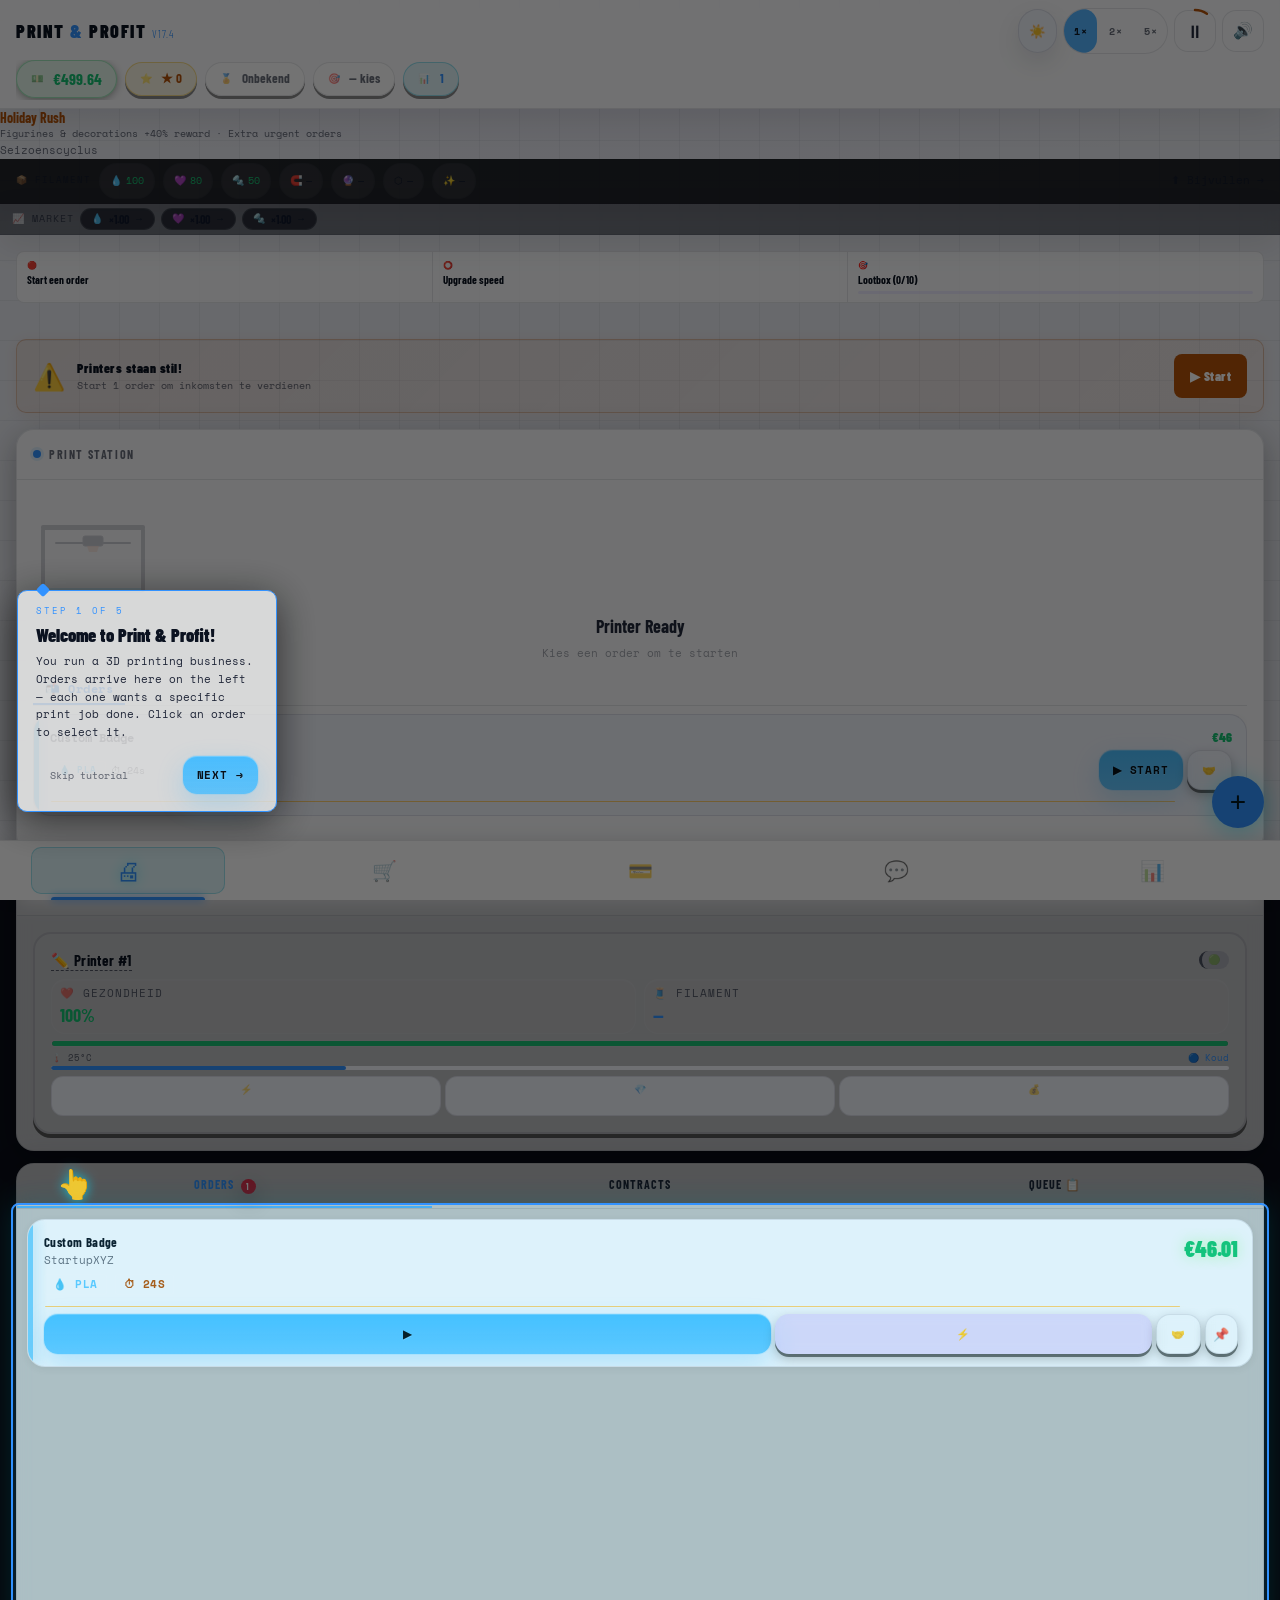
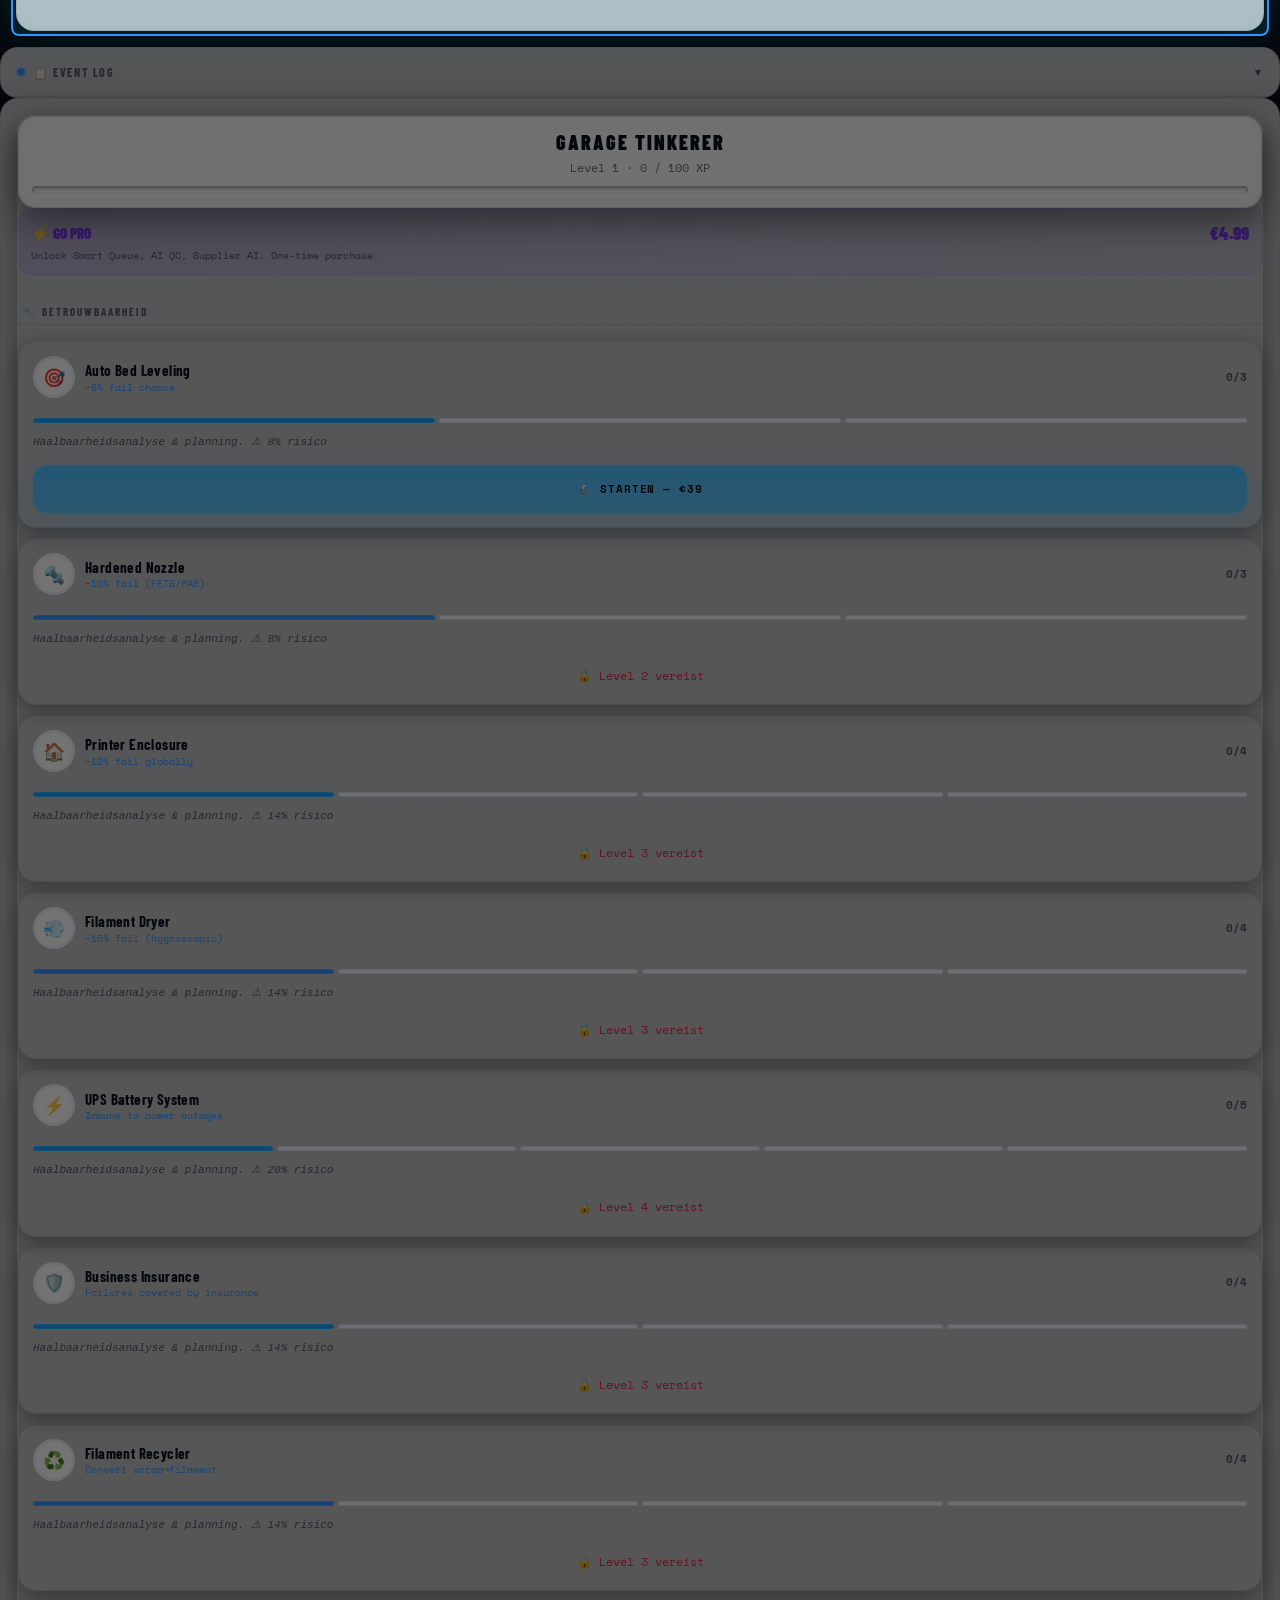
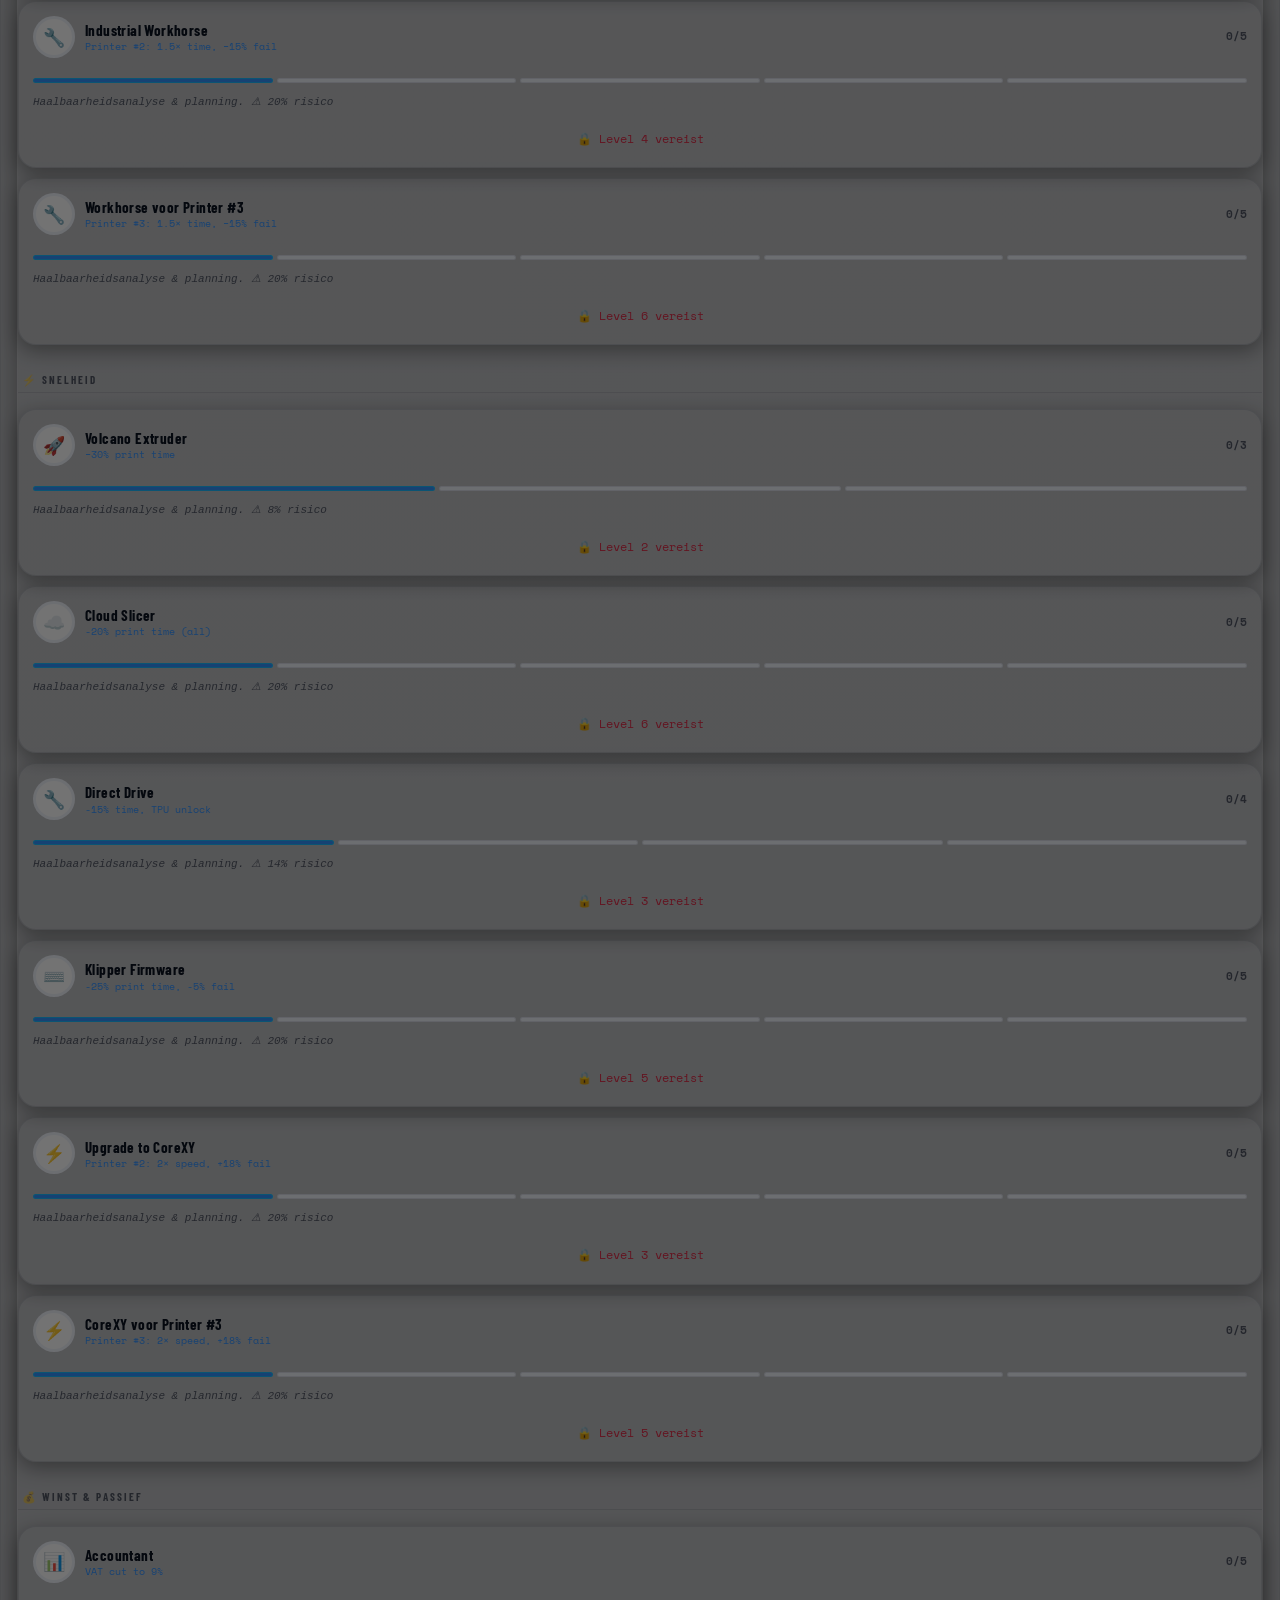
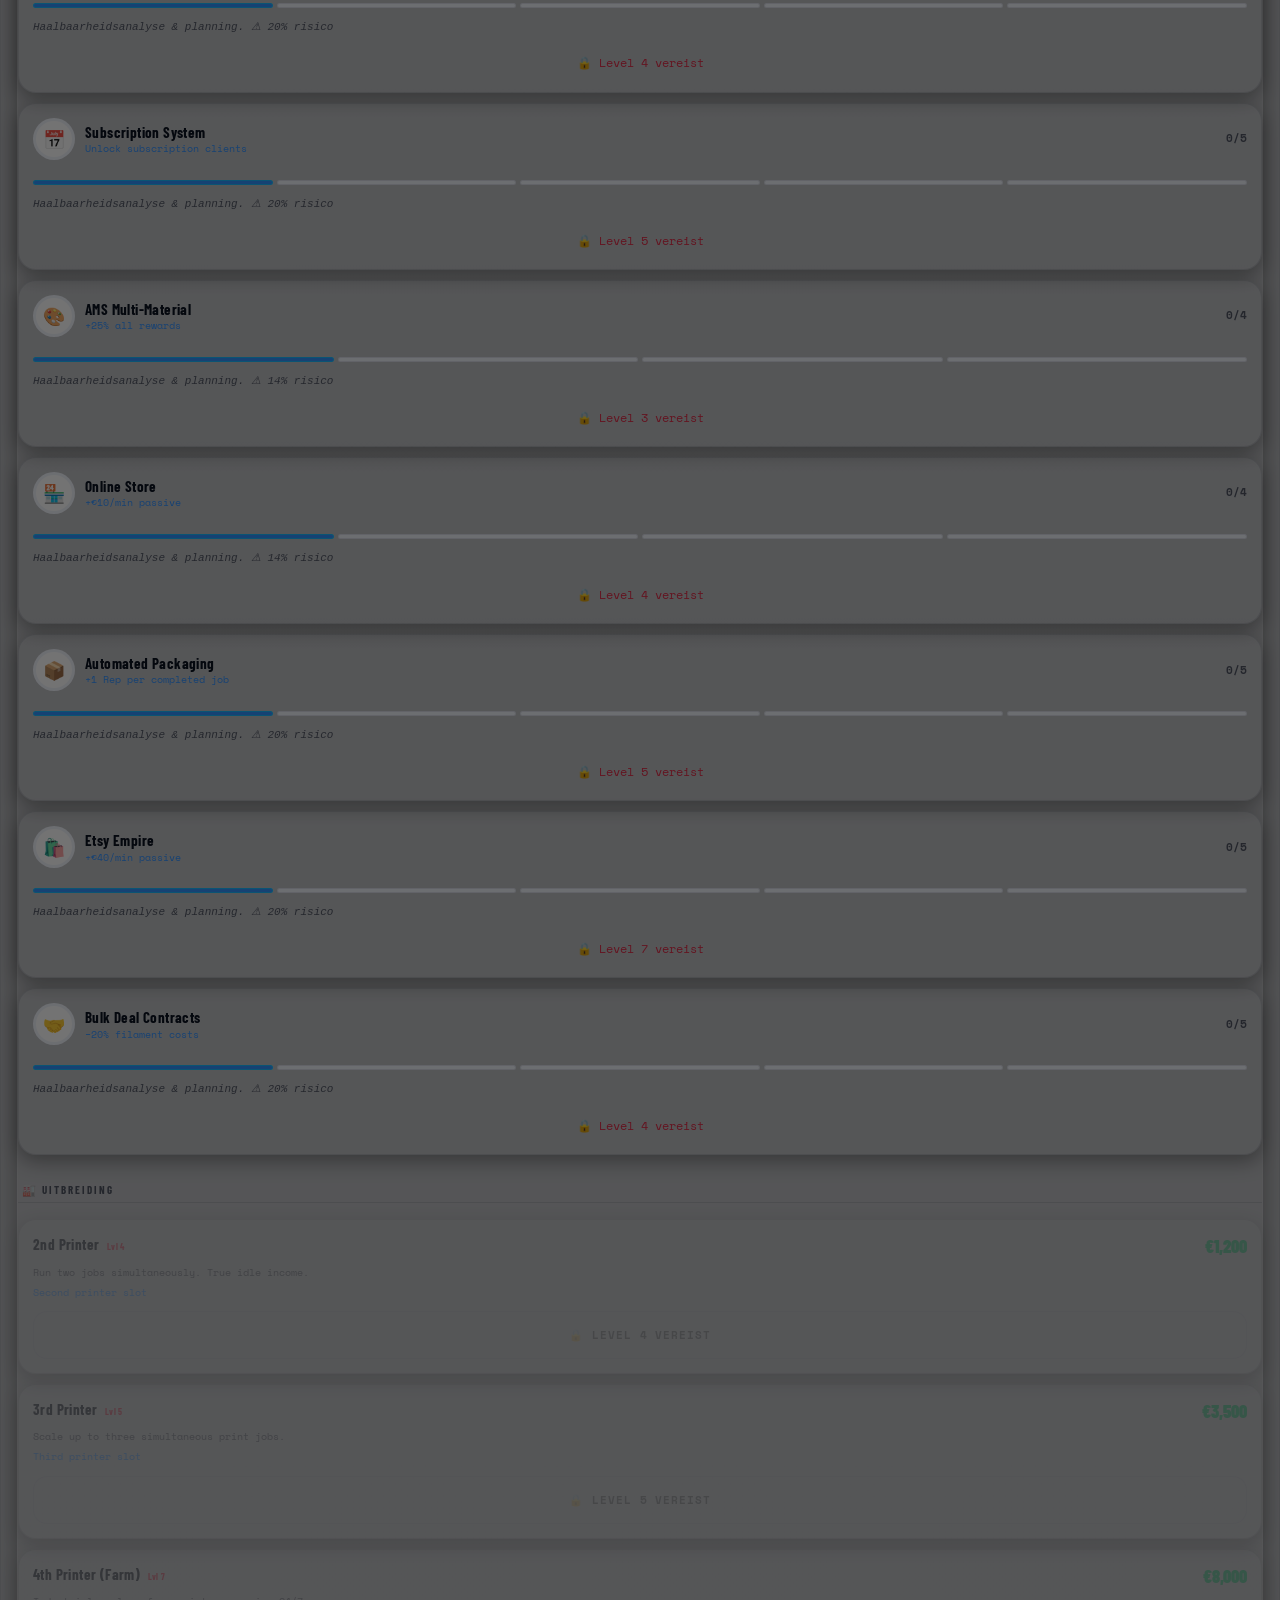
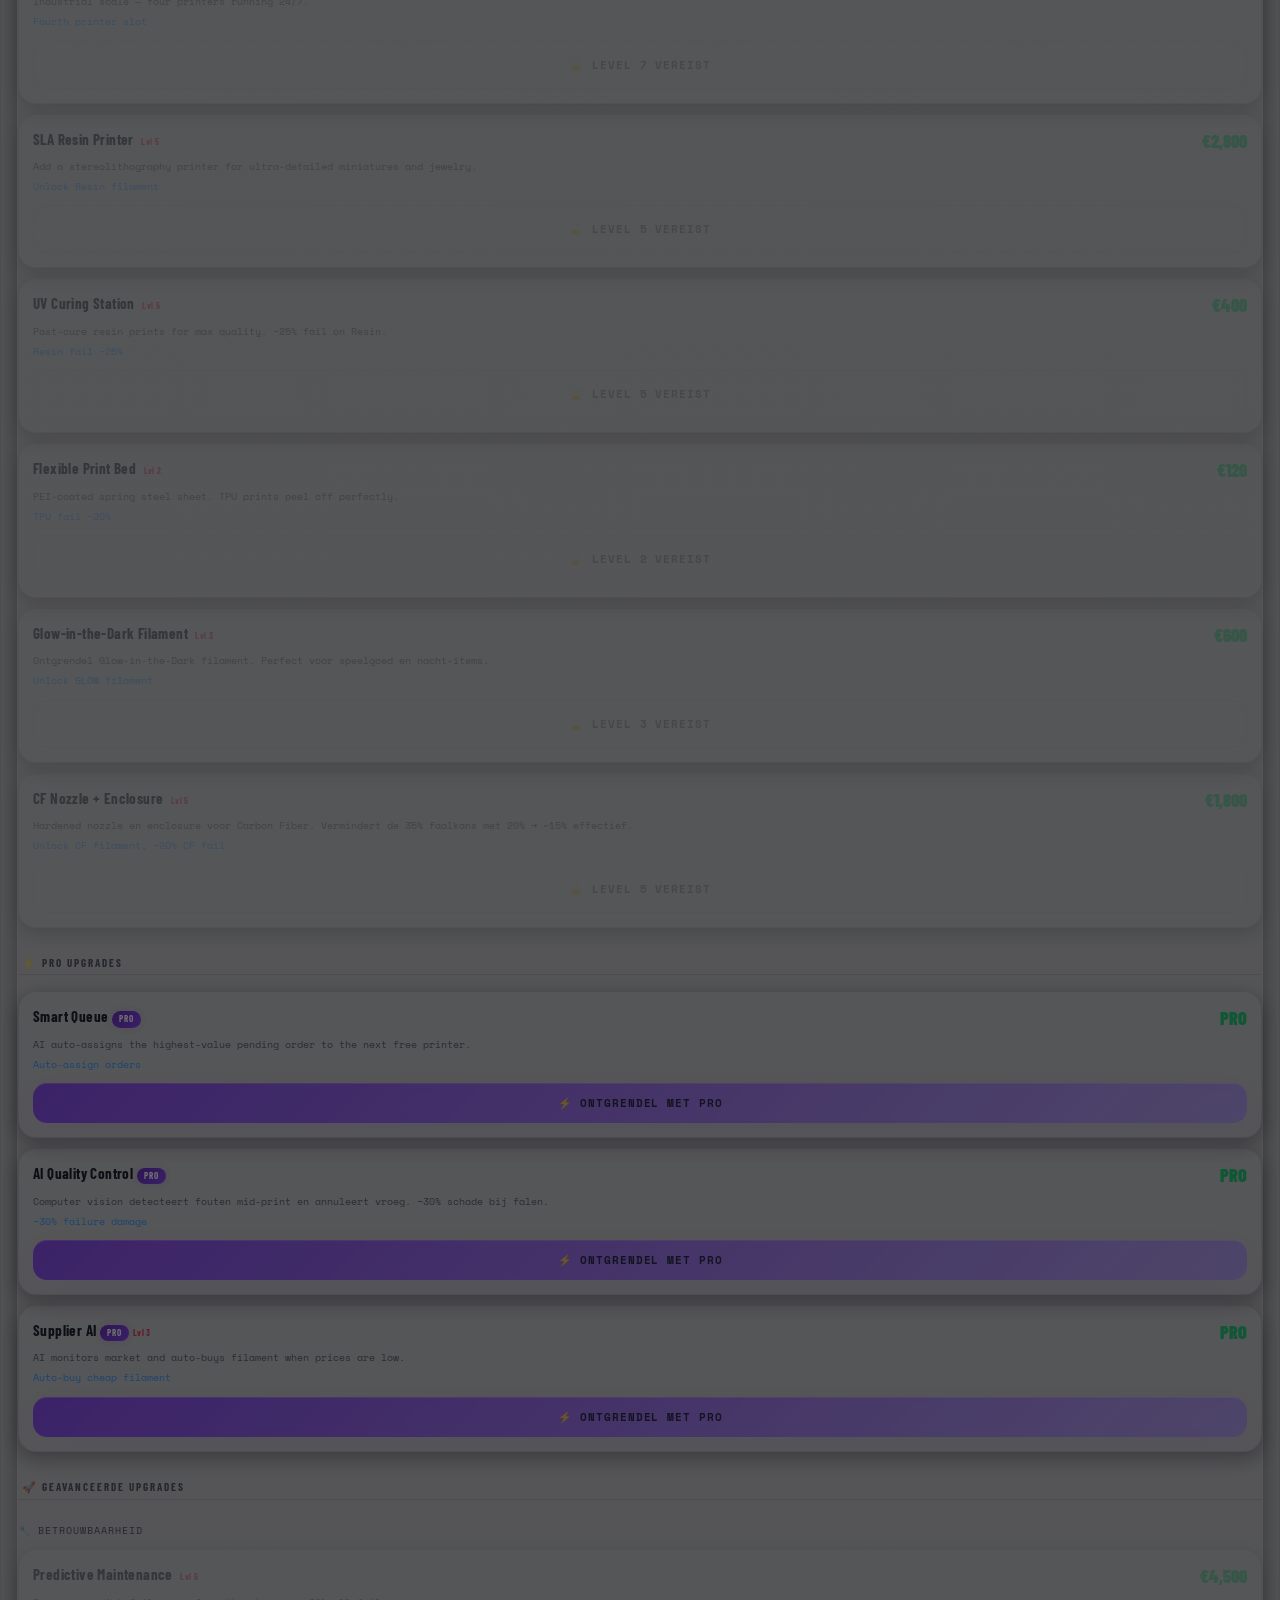
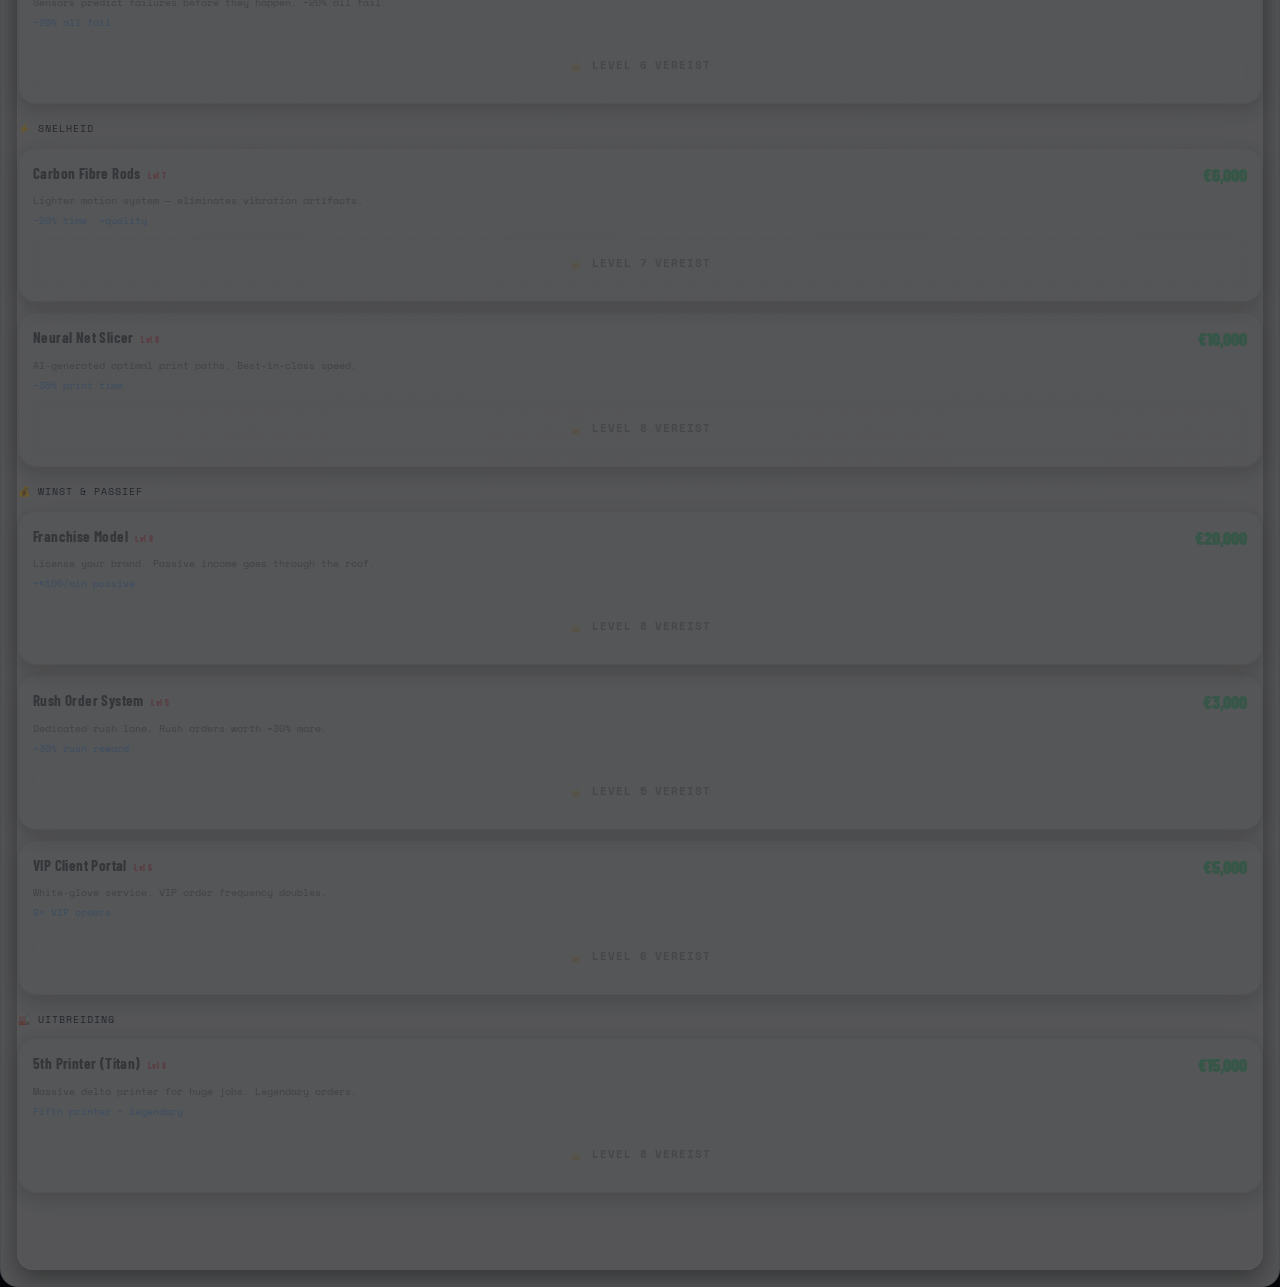
==== commit e8434f01: "Rename laatstecode.html to index.html" ====
--- a/index.html
+++ b/index.html
@@ -14,6 +14,7 @@
   --bg2:        #13161e;
   --bg3:        #1a1e2a;
   --panel:      #161b26;
+  --panel-2:    #1a1a2e;
   --border:     #2a3045;
   --accent:     #00e5ff;
   --accent2:    #ff6b35;
@@ -44,6 +45,7 @@
   --bg2:        #ffffff;
   --bg3:        #eef1f7;
   --panel:      #ffffff;
+  --panel-2:    #f0f2f8;
   --border:     rgba(20,24,40,0.14);
   --accent:     #0077ff;
   --accent2:    #ff6b35;
@@ -817,9 +819,6 @@
 .night-badge.active { display: inline-block; }
 
 /* ── PRINTER SKINS ── */
-.skin-midnight #printer-visual { border-color: rgba(167,139,250,0.4) !important; background: #0f0a1f !important; }
-.skin-lava #printer-visual { border-color: rgba(255,61,90,0.4) !important; background: #1a0808 !important; }
-.skin-forest #printer-visual { border-color: rgba(127,255,110,0.4) !important; background: #080f08 !important; }
 .skin-dot { width: 12px; height: 12px; border-radius: 50%; display: inline-block; border: 2px solid rgba(255,255,255,0.15); cursor: pointer; }
 .skin-dot.active-skin { outline: 2px solid white; outline-offset: 2px; }
 .skin-selector { display: flex; gap: 8px; align-items: center; margin-top: 8px; }
@@ -2736,15 +2735,6 @@
   }
 }
 
-/* ── 17. LANDSCAPE MODUS ── */
-@media (max-height: 500px) and (orientation: landscape) {
-  #topbar { padding: 4px 12px; }
-  .logo { font-size: 14px; }
-  .product-canvas-wrap { max-height: 35vh !important; }
-  .acc-body { max-height: 45vh; }
-}
-
-
 /* ── 20. Input velden: beter toetsenbord UX ── */
 input[type="text"], input[type="number"], select {
   font-size: 16px !important; /* voorkomt iOS auto-zoom */
@@ -3125,10 +3115,6 @@
 }
 body[data-theme="light"] .theme-btn{
   box-shadow: 0 10px 24px rgba(2,6,23,0.10);
-}
-.theme-btn .theme-label{
-  font-size: 12px;
-  opacity: .85;
 }
 </style>
 
@@ -3156,8 +3142,8 @@
 <div class="scrap-pill" id="scrap-pill" style="display:none" title="Scrap materiaal">♻️ <span id="scrap-val">0</span></div>
 </div>
 <div class="topbar-right">
-<div id="save-indicator">💾 Saved</div>
-<button class="theme-btn" id="theme-toggle-top" type="button" onclick="Theme.toggle()" title="Light/Dark">🌙 <span class="theme-label">Dark</span></button>
+<div id="save-indicator" title="Opgeslagen">💾</div>
+<button class="theme-btn" id="theme-toggle-top" type="button" onclick="Theme.toggle()" title="Light/Dark modus">🌙</button>
 <!-- Speed control -->
 <div class="speed-control" title="Spelsnelheid">
   <button class="speed-btn active" id="speed-1x" onclick="Game.setSpeed(1)" title="Normale snelheid — 60s print duurt 60s">1×</button>
@@ -3193,13 +3179,13 @@
 <!-- FILAMENT STOCK BAR -->
 <div id="stock-bar">
 <span class="stock-label">📦 Filament</span>
-<div class="stock-pill" id="stock-pla" title="PLA stock — click Suppliers tab to restock"><span class="stock-fil-dot" style="background:var(--pla)"></span><span>PLA</span><span id="sval-pla">100</span></div>
-<div class="stock-pill" id="stock-petg" title="PETG stock"><span class="stock-fil-dot" style="background:var(--petg)"></span><span>PETG</span><span id="sval-petg">80</span></div>
-<div class="stock-pill" id="stock-pa6" title="PA6-GF stock"><span class="stock-fil-dot" style="background:var(--pa6)"></span><span>PA6</span><span id="sval-pa6">50</span></div>
-<div class="stock-pill" id="stock-tpu" title="TPU stock — unlock with Direct Drive upgrade"><span class="stock-fil-dot" style="background:#ff9f43"></span><span>TPU</span><span id="sval-tpu">—</span></div>
-<div class="stock-pill" id="stock-resin" title="Resin stock — unlock SLA Resin Printer first"><span class="stock-fil-dot" style="background:#ee5a24"></span><span>Resin</span><span id="sval-resin">—</span></div>
-<div class="stock-pill" id="stock-cf" title="Carbon Fiber — needs CF Nozzle upgrade"><span class="stock-fil-dot" style="background:#8888aa"></span><span>CF</span><span id="sval-cf">—</span></div>
-<div class="stock-pill" id="stock-glow" title="Glow filament — unlock with Glow upgrade"><span class="stock-fil-dot" style="background:#ccff00"></span><span>GLOW</span><span id="sval-glow">—</span></div>
+<div class="stock-pill" id="stock-pla" title="PLA voorraad — ga naar Leveranciers om bij te vullen"><span>💧</span><span id="sval-pla">100</span></div>
+<div class="stock-pill" id="stock-petg" title="PETG voorraad"><span>💜</span><span id="sval-petg">80</span></div>
+<div class="stock-pill" id="stock-pa6" title="PA6-GF voorraad"><span>🔩</span><span id="sval-pa6">50</span></div>
+<div class="stock-pill" id="stock-tpu" title="TPU voorraad — unlock met Direct Drive upgrade"><span>🧲</span><span id="sval-tpu">—</span></div>
+<div class="stock-pill" id="stock-resin" title="Resin voorraad — unlock SLA Resin Printer eerst"><span>🔮</span><span id="sval-resin">—</span></div>
+<div class="stock-pill" id="stock-cf" title="Carbon Fiber voorraad — vereist CF Nozzle upgrade"><span>⬡</span><span id="sval-cf">—</span></div>
+<div class="stock-pill" id="stock-glow" title="Glow voorraad — unlock met Glow upgrade"><span>✨</span><span id="sval-glow">—</span></div>
 <span onclick="switchTab('suppliers')" style="font-size:11px;color:var(--text-dim);margin-left:auto;cursor:pointer" title="Ga naar Leveranciers">⬆ Bijvullen →</span>
 </div>
 <!-- RIVAL BANNER -->
@@ -3254,9 +3240,9 @@
 </div>
 <div class="market-bar">
 <span id="market-label">📈 Market</span>
-<div class="market-pill" id="market-pla"><span class="m-label">PLA</span><span class="market-flat" id="mval-pla">×1.00</span><span class="market-arrow" id="marr-pla">→</span></div>
-<div class="market-pill" id="market-petg"><span class="m-label">PETG</span><span class="market-flat" id="mval-petg">×1.00</span><span class="market-arrow" id="marr-petg">→</span></div>
-<div class="market-pill" id="market-pa6"><span class="m-label">PA6</span><span class="market-flat" id="mval-pa6">×1.00</span><span class="market-arrow" id="marr-pa6">→</span></div>
+<div class="market-pill" id="market-pla" title="PLA marktprijs"><span class="m-label">💧</span><span class="market-flat" id="mval-pla">×1.00</span><span class="market-arrow" id="marr-pla">→</span></div>
+<div class="market-pill" id="market-petg" title="PETG marktprijs"><span class="m-label">💜</span><span class="market-flat" id="mval-petg">×1.00</span><span class="market-arrow" id="marr-petg">→</span></div>
+<div class="market-pill" id="market-pa6" title="PA6 marktprijs"><span class="m-label">🔩</span><span class="market-flat" id="mval-pa6">×1.00</span><span class="market-arrow" id="marr-pa6">→</span></div>
 <span style="color:var(--text-dim);font-size:11px;margin-left:8px;">Update elke 2 min · beïnvloedt orderbeloningen</span>
 </div>
 <!-- KEYBOARD HINT -->
@@ -3286,15 +3272,15 @@
 <!-- ── NOW / NEXT / LATER BAR ── -->
 <div id="nnl-bar">
   <div class="nnl-cell nnl-now">
-    <div class="nnl-tag">NOW</div>
+    <div class="nnl-tag" title="Nu">🔴</div>
     <div class="nnl-val" id="nnl-now">Start een order</div>
   </div>
   <div class="nnl-cell nnl-next">
-    <div class="nnl-tag">NEXT</div>
+    <div class="nnl-tag" title="Straks">⭕</div>
     <div class="nnl-val" id="nnl-next">Upgrade speed</div>
   </div>
   <div class="nnl-cell nnl-later">
-    <div class="nnl-tag">LATER</div>
+    <div class="nnl-tag" title="Later">🎯</div>
     <div class="nnl-val" id="nnl-later">Lootbox (0/10)</div>
     <div class="nnl-prog"><div class="nnl-prog-fill" id="nnl-later-fill" style="width:0%"></div></div>
   </div>
@@ -3406,10 +3392,10 @@
 <div id="nozzle-glow" style="display:none"></div>
 <div id="fan-circle" style="display:none"></div>
 <div class="job-stats">
-<div class="jstat"><div class="jstat-label">Filament</div><div class="jstat-value" id="jstat-filament">—</div></div>
-<div class="jstat"><div class="jstat-label">Quality</div><div class="jstat-value" id="jstat-quality">—</div></div>
-<div class="jstat"><div class="jstat-label">Time Left</div><div class="jstat-value" id="jstat-time">—</div></div>
-<div class="jstat"><div class="jstat-label">Profit</div><div class="jstat-value" id="jstat-profit" style="color:var(--accent3)">—</div></div>
+<div class="jstat"><div class="jstat-label" title="Filament">🧵</div><div class="jstat-value" id="jstat-filament">—</div></div>
+<div class="jstat"><div class="jstat-label" title="Kwaliteit">✨</div><div class="jstat-value" id="jstat-quality">—</div></div>
+<div class="jstat"><div class="jstat-label" title="Tijd over">⏱</div><div class="jstat-value" id="jstat-time">—</div></div>
+<div class="jstat"><div class="jstat-label" title="Winst">💰</div><div class="jstat-value" id="jstat-profit" style="color:var(--accent3)">—</div></div>
 </div>
 <div>
 <div class="big-progress-bar">
@@ -3427,7 +3413,7 @@
 <div style="color:var(--text-dim);font-size:11px;letter-spacing:1px;text-transform:uppercase;margin-bottom:6px;">Quality</div>
 <div class="quality-row" id="quality-row"></div>
 </div>
-<button class="btn btn-primary btn-full" id="start-job-btn" onclick="Game.startJob()" style="min-height:54px;font-size:16px;letter-spacing:1px;">▶ START PRINT</button>
+<button class="btn btn-primary btn-full" id="start-job-btn" onclick="Game.startJob()" style="min-height:54px;font-size:22px;letter-spacing:1px;" title="Start Print">▶</button>
 <button class="btn btn-full btn-danger btn-sm" id="cancel-job-btn" onclick="Game.cancelJob()" style="display:none;min-height:46px;font-size:14px;">✕ Cancel Job</button>
 </div>
 </div>
@@ -3449,10 +3435,10 @@
 </div>
 <div class="ptab-body active" id="ptab-body-orders">
 <div id="order-filter-bar">
-  <div class="ofc active" data-filter="all"    onclick="OrderFilter.set('all',this)">Alle</div>
-  <div class="ofc"        data-filter="profit" onclick="OrderFilter.set('profit',this)">💰 Winst</div>
-  <div class="ofc"        data-filter="time"   onclick="OrderFilter.set('time',this)">⚡ Snelst</div>
-  <div class="ofc"        data-filter="safe"   onclick="OrderFilter.set('safe',this)">✅ Veilig</div>
+  <div class="ofc active" data-filter="all"    onclick="OrderFilter.set('all',this)"    title="Alle orders">📋</div>
+  <div class="ofc"        data-filter="profit" onclick="OrderFilter.set('profit',this)" title="Sorteer op hoogste winst">💰</div>
+  <div class="ofc"        data-filter="time"   onclick="OrderFilter.set('time',this)"   title="Sorteer op snelste printtijd">⚡</div>
+  <div class="ofc"        data-filter="safe"   onclick="OrderFilter.set('safe',this)"   title="Sorteer op laagste faalkans">✅</div>
 </div>
 <div class="no-orders" id="no-orders-msg">Orders komen zo…<br/><span style="font-size:11px">Nieuwe orders elke 15–30s</span></div>
 </div>
@@ -3753,19 +3739,19 @@
 <div class="settings-row" style="flex-direction:column;align-items:flex-start;gap:8px;">
 <div class="settings-label">💾 Save / Export</div>
 <div style="display:flex;gap:6px;flex-wrap:wrap;width:100%">
-<button class="btn btn-ghost btn-sm" onclick="Game.saveGame(true)" style="flex:1">Manual Save</button>
-<button class="btn btn-ghost btn-sm" onclick="Game.exportSave()" style="flex:1">📤 Export JSON</button>
+<button class="btn btn-ghost btn-sm" onclick="Game.saveGame(true)" style="flex:1" title="Handmatig opslaan">💾</button>
+<button class="btn btn-ghost btn-sm" onclick="Game.exportSave()" style="flex:1" title="Export JSON">📤</button>
 </div>
 <div style="display:flex;gap:6px;flex-wrap:wrap;width:100%">
-<label class="btn btn-ghost btn-sm" style="flex:1;cursor:pointer;text-align:center">
-                📥 Import Save <input accept=".json" onchange="Game.importSave(event)" style="display:none" type="file"/>
+<label class="btn btn-ghost btn-sm" style="flex:1;cursor:pointer;text-align:center" title="Import save">
+                📥 <input accept=".json" onchange="Game.importSave(event)" style="display:none" type="file"/>
 </label>
-<button class="btn btn-ghost btn-sm" onclick="Game.restoreBackup()" style="flex:1">🔄 Herstel Backup</button>
+<button class="btn btn-ghost btn-sm" onclick="Game.restoreBackup()" style="flex:1" title="Herstel backup">🔄</button>
 </div>
 </div>
 <div class="settings-danger-zone">
 <div class="settings-danger-title">⚠ Danger Zone</div>
-<button class="btn btn-danger btn-sm btn-full" onclick="Game.resetGame()">↺ Reset All Progress</button>
+<button class="btn btn-danger btn-sm btn-full" onclick="Game.resetGame()" title="Reset All Progress">↺</button>
 </div>
 <div id="prestige-section" style="margin-top:8px;"></div>
 </div>
@@ -3953,11 +3939,9 @@
   random() { return this._fn ? this._fn() : Math.random(); },
   seed(s)   {
     this._fn = mulberry32(s);
-    if (window._PNP_DEV) { console.log(`[RNG] Seeded with ${s}`); if (window.UI) UI.log(`[DEBUG] RNG seed=${s}`, 'warn'); }
   },
   unseed()  {
     this._fn = null;
-    if (window._PNP_DEV) { console.log('[RNG] Restored to Math.random'); if (window.UI) UI.log('[DEBUG] RNG hersteld', 'warn'); }
   },
   // Dev tool: patches Math.random to log a stack trace on every call.
   // Visuals (particles, canvas) will also warn — those are expected and safe to ignore.
@@ -6093,7 +6077,7 @@
 
         <div class="tpl-exp-row">
           <button class="btn btn-ghost btn-sm tpl-flex1" onclick="Expenses.upgradeFacility()">🏗 Upgrade Facility</button>
-          <button class="btn btn-ghost btn-sm tpl-flex1" onclick="Expenses.toggleAutoAccept()">${State.autoAcceptToQueue ? '🤖 Auto-Queue: ON' : '🤖 Auto-Queue: OFF'}</button>
+          <button class="btn btn-ghost btn-sm tpl-flex1" onclick="Expenses.toggleAutoAccept()" title="Auto-Queue: voegt orders automatisch toe aan wachtrij">${State.autoAcceptToQueue ? '🤖 🟢' : '🤖 ⭕'}</button>
         </div>
 
         <div class="tpl-exp-row2">
@@ -6102,11 +6086,11 @@
         </div>
 
         <div class="tpl-exp-row2">
-          <button class="btn btn-ghost btn-sm" style="flex:1;opacity:${State.researchFlags?.autoDispatch?1:0.55}" onclick="Automation.toggleDispatch()">
-            ${State.automation?.autoDispatch ? '📦 Auto-Dispatch: ON' : '📦 Auto-Dispatch: OFF'}
+          <button class="btn btn-ghost btn-sm" style="flex:1;opacity:${State.researchFlags?.autoDispatch?1:0.55}" onclick="Automation.toggleDispatch()" title="Auto-Dispatch: start queue-jobs automatisch bij vrije printer">
+            ${State.automation?.autoDispatch ? '📦 🟢' : '📦 ⭕'}
           </button>
-          <button class="btn btn-ghost btn-sm" style="flex:1;opacity:${State.researchFlags?.autoRepair?1:0.55}" onclick="Automation.toggleRepair()">
-            ${State.automation?.autoRepair ? '🛠 Auto-Repair: ON' : '🛠 Auto-Repair: OFF'}
+          <button class="btn btn-ghost btn-sm" style="flex:1;opacity:${State.researchFlags?.autoRepair?1:0.55}" onclick="Automation.toggleRepair()" title="Auto-Repair: printers repareren zichzelf automatisch">
+            ${State.automation?.autoRepair ? '🛠 🟢' : '🛠 ⭕'}
           </button>
         </div>
 
@@ -9162,7 +9146,7 @@
       div.className=`printer-card ${p.active?'active':p.health<20?'error':'idle'}${p._overheating?' overheating':''}`;
       const hc = p.health>60?'var(--accent3)':p.health>30?'var(--warn)':'var(--danger)';
       const sc = p.active?'status-printing':(p.health<10?'status-error':'status-idle');
-      const st = p.active?'● Bezig':(p.health<10?'! Fout':'○ Vrij');
+      const st = p.active?'🔄':(p.health<10?'🔴':'🟢');
       const stDot = p.active ? 'var(--accent)' : (p.health<10 ? 'var(--danger)' : 'var(--text-dim)');
       const spec = Specialization.get(idx);
       const specTag = spec ? `<span class="spec-tag spec-tag-${spec}">${Specialization.SPECS[spec].icon} ${Specialization.SPECS[spec].name}</span>` : '';
@@ -9182,9 +9166,9 @@
         }
       }
       const specBtns = !p.active ? `<div class="tpl-spec-row">
-        <div class="spec-btn${spec==='speed'?' active-spec spec-speed':''}" onclick="Specialization.set(${idx},'speed')" title="Snel: -25% printtijd">⚡ Snel</div>
-        <div class="spec-btn${spec==='quality'?' active-spec spec-quality':''}" onclick="Specialization.set(${idx},'quality')" title="Kwaliteit: +20% winst">💎 Kwal.</div>
-        <div class="spec-btn${spec==='economy'?' active-spec spec-economy':''}" onclick="Specialization.set(${idx},'economy')" title="Zuinig: -50% filamentkosten">💰 Zuinig</div>
+        <div class="spec-btn${spec==='speed'?' active-spec spec-speed':''}" onclick="Specialization.set(${idx},'speed')" title="Snel: −25% printtijd">⚡</div>
+        <div class="spec-btn${spec==='quality'?' active-spec spec-quality':''}" onclick="Specialization.set(${idx},'quality')" title="Kwaliteit: +20% winst">💎</div>
+        <div class="spec-btn${spec==='economy'?' active-spec spec-economy':''}" onclick="Specialization.set(${idx},'economy')" title="Zuinig: −50% filamentkosten">💰</div>
       </div>` : '';
       const temp = r0(State.printerTemps?.[idx] ?? 25);
       const tempColor = Temperature.getColor(temp);
@@ -9250,7 +9234,7 @@
       // Fail risk badge: calc base fail for this filament at NORMAL quality
       const _baseFail = Math.round(Printer.calcFailChance(o.filament, 'NORMAL', State.viewingPrinterIdx || 0) * 100);
       const failBadge = _baseFail >= 15 ? `<span class="tag order-fail-badge${_baseFail >= 35 ? ' order-fail-high' : _baseFail >= 25 ? ' order-fail-med' : ''}" title="Geschatte faalkans bij NORMAL kwaliteit">⚠ ${_baseFail}%</span>` : '';
-      card.innerHTML=`<div class="order-header"><div><div class="order-name">${escHtml(o.name)}${mBadge}${isPinned?'<span class="pin-badge">📌</span>':''}</div><div class="tpl-order-customer">${escHtml(o.customer)}${loyBadge}${tierBadge}${trustBadge}</div></div><div class="order-reward">${fmtEur(o.reward)}</div></div><div class="order-meta"><span class="tag tag-${fc}">${filamentIcon(o.filament)} ${escHtml(o.filament)}</span><span class="tag tag-time">⏱ ${r0(o.printTime)}s</span>${failBadge}${specialBadge}${o.urgent?`<span class="tag tag-diff">⚡ URGENT${countdownStr}</span>`:''}${nightBadge}</div><div class="order-timer"><div class="order-timer-fill${timerFillClass ? ' '+timerFillClass : ''}" style="width:${tpct}%"></div></div><div class="tpl-order-btn-row"><button class="btn btn-primary btn-sm tpl-order-accept" id="accept-${o.id}" title="Selecteer deze order: kies filament &amp; kwaliteit, dan start de print">▶ Selecteer</button>${State.isPro ? `<button class="btn btn-sm btn-ghost tpl-order-queue-pro" id="q-${o.id}" title="Voeg toe aan wachtrij — start automatisch bij vrije printer">📋 Queue</button>` : `<button class="btn btn-sm tpl-order-queue-np" onclick="event.stopPropagation();switchPTab('queue')" title="Queue is een Pro functie — tik voor meer info">⚡ Queue</button>`}${!o.negotiated?`<button class="btn btn-sm btn-ghost tpl-order-neg" id="neg-${o.id}" title="Onderhandel voor +25% beloning (40% kans)">🤝</button>`:''}${pinBtn}</div>`;
+      card.innerHTML=`<div class="order-header"><div><div class="order-name">${escHtml(o.name)}${mBadge}${isPinned?'<span class="pin-badge">📌</span>':''}</div><div class="tpl-order-customer">${escHtml(o.customer)}${loyBadge}${tierBadge}${trustBadge}</div></div><div class="order-reward">${fmtEur(o.reward)}</div></div><div class="order-meta"><span class="tag tag-${fc}">${filamentIcon(o.filament)} ${escHtml(o.filament)}</span><span class="tag tag-time">⏱ ${r0(o.printTime)}s</span>${failBadge}${specialBadge}${o.urgent?`<span class="tag tag-diff">⚡ URGENT${countdownStr}</span>`:''}${nightBadge}</div><div class="order-timer"><div class="order-timer-fill${timerFillClass ? ' '+timerFillClass : ''}" style="width:${tpct}%"></div></div><div class="tpl-order-btn-row"><button class="btn btn-primary btn-sm tpl-order-accept" id="accept-${o.id}" title="Selecteer deze order: kies filament &amp; kwaliteit, dan start de print">▶</button>${State.isPro ? `<button class="btn btn-sm btn-ghost tpl-order-queue-pro" id="q-${o.id}" title="Voeg toe aan wachtrij — start automatisch bij vrije printer">📋</button>` : `<button class="btn btn-sm tpl-order-queue-np" onclick="event.stopPropagation();switchPTab('queue')" title="Queue is een Pro functie — tik voor meer info">⚡</button>`}${!o.negotiated?`<button class="btn btn-sm btn-ghost tpl-order-neg" id="neg-${o.id}" title="Onderhandel voor +25% beloning (40% kans)">🤝</button>`:''}${pinBtn}</div>`;
       card.querySelector(`#accept-${o.id}`)?.addEventListener('click', ev => { ev.stopPropagation(); Game.selectOrder(o); });
       card.querySelector(`#q-${o.id}`)?.addEventListener('click', ev => { ev.stopPropagation(); Queue.add(o, null, null); });
       card.querySelector(`#neg-${o.id}`)?.addEventListener('click', ev => { ev.stopPropagation(); Negotiation.counterOffer(o.id); });
@@ -9568,9 +9552,9 @@
   },
   _renderEffectBanner() {
     const b=$el('effect-banner'); if(!b) return; b.innerHTML='';
-    if (State.bulkBonusJobs>0)     b.innerHTML+=`<span class="effect-tag effect-bulk">📦 Bulk ×${State.bulkBonusJobs}</span>`;
-    if (State.filDiscountJobs>0)   b.innerHTML+=`<span class="effect-tag effect-disc">💸 −50% filament ×${State.filDiscountJobs}</span>`;
-    if (State.nextFailBoost>0)     b.innerHTML+=`<span class="effect-tag effect-warn">⚠ Fail +${Math.round(State.nextFailBoost*100)}%</span>`;
+    if (State.bulkBonusJobs>0)     b.innerHTML+=`<span class="effect-tag effect-bulk" title="Bulk bonus">📦 ×${State.bulkBonusJobs}</span>`;
+    if (State.filDiscountJobs>0)   b.innerHTML+=`<span class="effect-tag effect-disc" title="−50% filamentkosten">💸 ×${State.filDiscountJobs}</span>`;
+    if (State.nextFailBoost>0)     b.innerHTML+=`<span class="effect-tag effect-warn" title="Verhoogde faalkans">⚠ +${Math.round(State.nextFailBoost*100)}%</span>`;
   },
 
   renderFilamentRow(sel) {
@@ -9611,7 +9595,8 @@
       btn.style.cursor  = locked ? 'not-allowed' : '';
       const profitPct = Math.round((q.profitMult - 1) * 100);
       const timeExtra = Math.round((q.timeMult - 1) * 100);
-      btn.innerHTML=`<div class="quality-label">${q.name}${locked?' 🔒':''}</div><div class="tpl-quality-sub">${profitPct>=0?'+':''}${profitPct}% winst · ${timeExtra>=0?'+':''}${timeExtra}% tijd</div>`;
+      const qualIcon = ({DRAFT:'📝',NORMAL:'⚖️',FINE:'💎',ULTRA:'🏆'})[id] || '⚙️';
+      btn.innerHTML=`<div class="quality-label">${qualIcon}${locked?' 🔒':''}</div><div class="tpl-quality-sub">${profitPct>=0?'+':''}${profitPct}% winst · ${timeExtra>=0?'+':''}${timeExtra}% tijd</div>`;
       btn.onclick=()=>{ if(locked) return; State.selectedQuality=id; UI.renderCenterPanel(); };
       row.appendChild(btn);
     });
@@ -9642,6 +9627,14 @@
       header.textContent = cat.label;
       container.appendChild(header);
       upgrades.forEach(upg=>{
+        // Staged upgrades use the research system
+        if (UpgradeResearch.isStaged(upg.id)) {
+          const w = document.createElement('div');
+          w.innerHTML = UpgradeResearch.renderCard(upg);
+          if (w.firstElementChild) container.appendChild(w.firstElementChild);
+          return;
+        }
+        // Non-staged (expansion, pro): instant buy as before
         const owned=State.ownedUpgrades.includes(upg.id);
         const affordable=r2(State.money)>=upg.cost;
         const unlocked=State.bizLevel>=upg.unlockLevel;
@@ -10208,6 +10201,7 @@
     if (!State.activeBounties || State.activeBounties.length === 0) BountyBoard.init();
     else BountyBoard.render();
     if (!State.researchFlags) State.researchFlags = {};
+    if (!State.upgradeResearch) State.upgradeResearch = {};
     if (!State.stats_v8) State.stats_v8 = { vipDone:0, rushDone:0, bulkDone:0, mysteryDone:0, legendaryDone:0, bountiesClaimed:0, milestonesHit:0, researchCompleted:0, equipmentEventsFixed:0, sessEarnedPerMin:0 };
     Research.render();
     EquipmentEvents.render();
@@ -10497,6 +10491,7 @@
 
     // v8 sub-systems
     Research.tick(dt);
+    UpgradeResearch.tick(dt);
     EquipmentEvents.tick(dt);
     BountyBoard.tick(dt);
     Milestones.check();
@@ -11129,6 +11124,7 @@
       }
 // Guard research state (v12 fix)
       if (!State.researchFlags)    State.researchFlags    = {};
+      if (!State.upgradeResearch)  State.upgradeResearch  = {};
       if (!State.completedResearch) State.completedResearch = [];
       // If save pre-dates v12, re-apply research flags from completedResearch list
       if (d.completedResearch) {
@@ -11222,8 +11218,6 @@
   // door een "ghost" primary te vervangen, of gewoon de More knop te markeren
   const nav = document.getElementById('main-nav');
   if (nav) {
-    // Verwijder eerder toegevoegde ghost tabs
-    nav.querySelectorAll('.tab-ghost').forEach(g=>g.remove());
     const isPrimary = !!document.querySelector(`#main-nav .tab[data-tab="${id}"][data-primary="1"]`);
     if (!isPrimary && id !== 'more') {
       // Markeer de More knop als "actief" zodat gebruiker weet waar ze zijn
@@ -11423,6 +11417,217 @@
     panel.innerHTML = html;
   },
 };
+
+// ══════════════════════════════════════════════════════════════
+// UPGRADE RESEARCH — staged research for shop upgrades
+// ══════════════════════════════════════════════════════════════
+const _URS_STAGE_IDS  = ['concept','prototype','field_test','production','mastery'];
+const _URS_STAGE_LBLS = ['Concept','Prototype','Field Test','Productie','Mastery'];
+const _URS_STAGE_DESC = [
+  'Haalbaarheidsanalyse & planning.',
+  'Eerste prototype gebouwd & getest.',
+  'Live tests op echte printjobs.',
+  'Klaar voor volledige productie-installatie.',
+  'Volledig geoptimaliseerd — maximaal effect.',
+];
+const _URS_RISK = [0.20, 0.14, 0.08, 0.03, 0.00];
+const _URS_ICONS = {
+  bed_leveling:'🎯', hardened_nozzle:'🔩', enclosure:'🏠', dryer:'💨',
+  ups_system:'⚡', accountant:'📊', insurance:'🛡️', recycler:'♻️',
+  subscription_sys:'📅', faster_extruder:'🚀', cloud_slicer:'☁️',
+  direct_drive:'🔧', klipper:'⌨️', ams:'🎨', passive_income:'🏪',
+  auto_package:'📦', etsy_store:'🛍️', bulk_deals:'🤝',
+  glow_filament:'✨', cf_nozzle:'⬡', uv_station:'💡',
+};
+const _URS_CAT_ICONS = { reliability:'🔧', speed:'⚡', profit:'💰', expansion:'🏭' };
+
+function _ursGenStages(upg) {
+  const c = upg.cost;
+  const n = c < 250 ? 3 : c < 1200 ? 4 : 5;
+  const splits = {
+    3: { c:[0.28,0.42,0.30], d:[0.22,0.43,0.35] },
+    4: { c:[0.18,0.24,0.32,0.26], d:[0.14,0.20,0.36,0.30] },
+    5: { c:[0.13,0.19,0.25,0.27,0.16], d:[0.10,0.15,0.25,0.32,0.18] },
+  }[n];
+  const totalC = Math.round(c * 1.75);
+  const totalD = Math.round(Math.max(60, Math.sqrt(c) * 9));
+  return Array.from({length:n}, (_,i) => ({
+    id:       _URS_STAGE_IDS[i],
+    label:    _URS_STAGE_LBLS[i],
+    cost:     Math.round(totalC * splits.c[i]),
+    duration: Math.max(15, Math.round(totalD * splits.d[i])),
+    risk:     _URS_RISK[5 - n + i] ?? 0,
+    isLast:   i === n - 1,
+    desc:     _URS_STAGE_DESC[i],
+  }));
+}
+
+const UpgradeResearch = {
+  _cache: {},
+
+  stages(id) {
+    if (!this._cache[id]) {
+      const u = [...(CONFIG.UPGRADES||[]), ...(CONFIG.UPGRADES_V8||[])].find(u => u.id === id);
+      this._cache[id] = u ? _ursGenStages(u) : [];
+    }
+    return this._cache[id];
+  },
+
+  isStaged(id) {
+    const u = [...(CONFIG.UPGRADES||[]), ...(CONFIG.UPGRADES_V8||[])].find(u => u.id === id);
+    return !!(u && u.category !== 'expansion' && !u.premium);
+  },
+
+  _rs(id) {
+    if (!State.upgradeResearch) State.upgradeResearch = {};
+    if (!State.upgradeResearch[id]) State.upgradeResearch[id] = {
+      stageIdx:0, status:'idle', progress:0, timeRemaining:0, completedStages:[],
+    };
+    return State.upgradeResearch[id];
+  },
+
+  _upg(id) {
+    return [...(CONFIG.UPGRADES||[]), ...(CONFIG.UPGRADES_V8||[])].find(u => u.id === id);
+  },
+
+  start(id) {
+    if (State.ownedUpgrades.includes(id)) return;
+    const upg = this._upg(id);
+    if (!upg) return;
+    const rs  = this._rs(id);
+    if (rs.status === 'researching') return UI.toast('⏳ Al bezig…', 'warn');
+    if (rs.status === 'done') return;
+    if (rs.status === 'setback') rs.status = 'idle'; // reset so retry proceeds
+    if (State.bizLevel < (upg.unlockLevel||1))
+      return UI.toast(`🔒 Vereist Level ${upg.unlockLevel}`, 'warn');
+    const stage = this.stages(id)[rs.stageIdx];
+    if (!stage) return;
+    if (State.money < stage.cost)
+      return UI.toast(`💸 Nog €${r2(stage.cost - State.money).toFixed(0)} tekort voor "${stage.label}"`, 'warn');
+    State.money      = r2(State.money - stage.cost);
+    rs.status        = 'researching';
+    rs.timeRemaining = stage.duration;
+    rs.progress      = 0;
+    UI.log(`🔬 ${upg.name} — "${stage.label}" gestart (${stage.duration}s).`, 'info');
+    UI.requestRender('shop');
+    UI.updateTopBar();
+  },
+
+  tick(dt) {
+    if (!State.upgradeResearch) return;
+    for (const id of Object.keys(State.upgradeResearch)) {
+      const rs = State.upgradeResearch[id];
+      if (rs.status !== 'researching') continue;
+      rs.timeRemaining = Math.max(0, rs.timeRemaining - dt);
+      const stage = this.stages(id)[rs.stageIdx];
+      if (!stage) continue;
+      rs.progress = 1 - (rs.timeRemaining / stage.duration);
+      // Live DOM update (no full re-render needed)
+      const fill = document.querySelector(`[data-urs-fill="${id}"]`);
+      const time = document.querySelector(`[data-urs-time="${id}"]`);
+      if (fill) fill.style.width = Math.round(rs.progress * 100) + '%';
+      if (time) time.textContent = `⏱ ${Math.ceil(rs.timeRemaining)}s`;
+      if (rs.timeRemaining <= 0) this._completeStage(id);
+    }
+  },
+
+  _completeStage(id) {
+    const upg    = this._upg(id);
+    const rs     = this._rs(id);
+    const stages = this.stages(id);
+    const stage  = stages[rs.stageIdx];
+    // Risk check
+    if (stage.risk > 0 && RNG.random() < stage.risk) {
+      rs.status = 'setback'; rs.progress = 0; rs.timeRemaining = 0;
+      UI.log(`⚠️ ${upg?.name} — tegenvaller bij "${stage.label}". Tap om opnieuw te starten.`, 'warn');
+      UI.toast(`⚠️ Tegenvaller: ${stage.label}`, 'warn');
+      UI.requestRender('shop');
+      return;
+    }
+    rs.completedStages.push(stage.id);
+    rs.progress = 1;
+    const isLast = rs.stageIdx === stages.length - 1;
+    if (isLast) {
+      rs.status = 'done';
+      if (!State.ownedUpgrades.includes(id)) {
+        State.ownedUpgrades.push(id);
+        if (typeof upg?.apply === 'function') upg.apply(State);
+        State.stats.upgradesBought = (State.stats.upgradesBought||0) + 1;
+        State.xp += 50;
+        Confetti.burst();
+        UI.log(`✅ ${upg?.name} volledig klaar & geactiveerd!`, 'success');
+        UI.toast(`🎉 ${upg?.name} klaar!`, 'success');
+        Milestones.check();
+      }
+    } else {
+      rs.stageIdx++;
+      rs.status = 'idle'; rs.timeRemaining = 0;
+      UI.log(`🔬 ${upg?.name} — "${stage.label}" klaar. Volgende: "${stages[rs.stageIdx].label}".`, 'info');
+      UI.toast(`✔ ${stage.label} klaar — volgende fase beschikbaar!`, 'info');
+    }
+    UI.requestRender('shop');
+  },
+
+  renderCard(upg) {
+    const id      = upg.id;
+    const owned   = State.ownedUpgrades.includes(id);
+    const rs      = this._rs(id);
+    const stages  = this.stages(id);
+    const lvlOk   = State.bizLevel >= (upg.unlockLevel||1);
+    const nDone   = owned ? stages.length : rs.completedStages.length;
+    const nTotal  = stages.length;
+    const pct     = Math.round((nDone / nTotal) * 100);
+    const icon    = _URS_ICONS[id] || _URS_CAT_ICONS[upg.category] || '⚙️';
+    const ringCol = owned ? '#7fff6e' : rs.status === 'setback' ? '#ffcc00' : '#00e5ff';
+    const curStage = owned ? stages[nTotal-1] : (stages[rs.stageIdx] || stages[0]);
+    if (!curStage) return `<div class="upgrade-card urs-card"><div class="upgrade-name">${escHtml(upg.name)}</div></div>`;
+
+    const pips = stages.map((s,i) => {
+      const done = owned || rs.completedStages.includes(s.id);
+      const cur  = !owned && i === rs.stageIdx;
+      const riskTxt = s.risk > 0 ? ` · ${Math.round(s.risk*100)}% risico` : '';
+      return `<span class="urs-pip${done?' up':cur?' uc':''}" title="${s.label}${riskTxt} — ${s.desc}"></span>`;
+    }).join('');
+
+    let action = '';
+    if (owned) {
+      action = `<div class="urs-done">✓ Actief</div>`;
+    } else if (!lvlOk) {
+      action = `<div class="urs-locked">🔒 Level ${upg.unlockLevel} vereist</div>`;
+    } else if (rs.status === 'researching') {
+      action = `<div class="urs-prog-row">
+        <div class="urs-bar"><div class="urs-bar-f" data-urs-fill="${id}" style="width:${Math.round(rs.progress*100)}%"></div></div>
+        <span class="urs-time" data-urs-time="${id}">⏱ ${Math.ceil(rs.timeRemaining)}s</span>
+      </div>`;
+    } else if (rs.status === 'setback') {
+      const sc = stages[rs.stageIdx]?.cost || 0;
+      action = `<div class="urs-setback">⚠ Tegenvaller — probeer opnieuw</div>
+        <button class="btn btn-warn btn-sm btn-full" onclick="UpgradeResearch.start('${id}')">↺ Opnieuw (€${sc})</button>`;
+    } else {
+      const sc = stages[rs.stageIdx]?.cost || 0;
+      const canAfford = State.money >= sc;
+      const lbl = nDone === 0
+        ? `🔬 Starten — €${sc}`
+        : `▶ ${curStage.label} — €${sc}`;
+      action = `<button class="btn btn-primary btn-sm btn-full${canAfford?'':' disabled'}" onclick="UpgradeResearch.start('${id}')" ${canAfford?'':'disabled'}>${lbl}</button>`;
+    }
+
+    return `<div class="upgrade-card urs-card${owned?' owned':rs.status==='researching'?' urs-active':''}">
+      <div class="urs-head">
+        <div class="urs-ring" style="--rp:${pct}%;--rc:${ringCol}"><span class="urs-ico">${icon}</span></div>
+        <div class="urs-info">
+          <div class="upgrade-name">${escHtml(upg.name)}</div>
+          <div class="upgrade-effect">${escHtml(upg.effect)}</div>
+        </div>
+        <div class="urs-count">${owned?'✓':nDone+'/'+nTotal}</div>
+      </div>
+      <div class="urs-pips">${pips}</div>
+      <div class="urs-desc">${escHtml(curStage.desc)}${curStage.risk>0?' ⚠ '+Math.round(curStage.risk*100)+'% risico':''}</div>
+      ${action}
+    </div>`;
+  },
+};
+window.UpgradeResearch = UpgradeResearch; // expose for onclick handlers
 
 // ── v8: MILESTONE SYSTEM ────────────────────────────────
 const Milestones = {
@@ -14693,11 +14898,7 @@
     const btn = document.getElementById("theme-toggle");
     if (btn) btn.textContent = (t === "light") ? "☀️ Light" : "🌙 Dark";
     const top = document.getElementById("theme-toggle-top");
-    if (top) {
-      top.firstChild.nodeValue = (t === "light") ? "☀️ " : "🌙 ";
-      const lbl = top.querySelector(".theme-label");
-      if (lbl) lbl.textContent = (t === "light") ? "Light" : "Dark";
-    }
+    if (top) top.textContent = (t === "light") ? "☀️" : "🌙";
   },
   toggle() {
     const current = document.body.getAttribute("data-theme") || "dark";
@@ -14722,18 +14923,19 @@
 <style>
 /* ── BOTTOM TAB BAR ── */
 #btab-bar {
-  display: none; /* desktop: verborgen */
+  display: flex;
   position: fixed;
   left: 0; right: 0; bottom: 0;
   height: calc(60px + env(safe-area-inset-bottom));
   padding-bottom: env(safe-area-inset-bottom);
-  background: var(--panel);
+  background: #0E1424;
   border-top: 1.5px solid var(--border);
   align-items: stretch;
   z-index: 400;
   box-shadow: 0 -4px 32px rgba(0,0,0,0.35);
 }
 body[data-theme="light"] #btab-bar {
+  background: #ffffff;
   box-shadow: 0 -2px 16px rgba(0,0,0,0.10);
 }
 .btab {
@@ -14754,7 +14956,6 @@
   background: none;
 }
 .btab-emoji { font-size: 20px; line-height: 1; display: block; transition: transform 0.2s; }
-.btab-label { font-family: var(--display); font-weight: 700; font-size: 9px; letter-spacing: 0.8px; text-transform: uppercase; }
 .btab.active { color: var(--accent); }
 .btab.active .btab-emoji { transform: scale(1.15); }
 .btab.active::after {
@@ -14782,7 +14983,6 @@
 }
 
 /* ── btab-bar always active ── */
-#btab-bar { display: flex; }
 .tab-row-v2.main-nav { display: none !important; }
 #bankruptcy-banner { bottom: calc(60px + env(safe-area-inset-bottom)) !important; }
 #tab-panel-area { display: none; }
@@ -14792,10 +14992,10 @@
 
 /* ── FAB: add order ── */
 #fab-add {
-  display: none;
+  display: flex;
   position: fixed;
   right: 16px;
-  bottom: calc(70px + env(safe-area-inset-bottom));
+  bottom: calc(60px + env(safe-area-inset-bottom) + 12px);
   width: 52px; height: 52px;
   border-radius: 50%;
   background: var(--accent);
@@ -14810,7 +15010,6 @@
   -webkit-tap-highlight-color: transparent;
 }
 #fab-add:active { transform: scale(0.88); box-shadow: 0 2px 10px rgba(0,229,255,0.3); }
-#fab-add { display: flex; }
 
 /* ── NOW / NEXT / LATER bar ── */
 #nnl-bar {
@@ -15102,7 +15301,6 @@
 }
 .outcome-toast { bottom: calc(60px + env(safe-area-inset-bottom) + 20px) !important; }
 #efficiency-display { bottom: calc(60px + env(safe-area-inset-bottom) + 8px) !important; }
-#fab-add { bottom: calc(60px + env(safe-area-inset-bottom) + 12px) !important; }
 
 @supports (padding-bottom: env(safe-area-inset-bottom)) {
   #main { padding-bottom: calc(60px + env(safe-area-inset-bottom) + 16px) !important; }
@@ -15113,29 +15311,24 @@
      BOTTOM TAB BAR v2 — HTML
      ════════════════════════════════════════════════ -->
 <div id="btab-bar">
-  <button class="btab active" id="btab-print" onclick="switchMainTab('print')" aria-label="Print">
+  <button class="btab active" id="btab-print" onclick="switchMainTab('print')" aria-label="Print" title="Print">
     <span class="btab-emoji">🖨</span>
-    <span class="btab-label">Print</span>
     <span class="btab-badge" id="btab-queue-badge" style="display:none">0</span>
   </button>
-  <button class="btab" id="btab-shop" onclick="switchMainTab('shop')" aria-label="Shop">
+  <button class="btab" id="btab-shop" onclick="switchMainTab('shop')" aria-label="Shop" title="Shop">
     <span class="btab-emoji">🛒</span>
-    <span class="btab-label">Shop</span>
     <span class="btab-badge" id="btab-shop-badge" style="display:none">!</span>
   </button>
-  <button class="btab" id="btab-bank" onclick="switchMainTab('bank')" aria-label="Bank">
+  <button class="btab" id="btab-bank" onclick="switchMainTab('bank')" aria-label="Bank" title="Bank">
     <span class="btab-emoji">💳</span>
-    <span class="btab-label">Bank</span>
     <span class="btab-badge" id="btab-bank-badge" style="display:none">!</span>
   </button>
-  <button class="btab" id="btab-story" onclick="switchMainTab('story')" aria-label="Story">
+  <button class="btab" id="btab-story" onclick="switchMainTab('story')" aria-label="Story" title="Story">
     <span class="btab-emoji">💬</span>
-    <span class="btab-label">Story</span>
     <span class="btab-badge" id="btab-story-badge" style="display:none">1</span>
   </button>
-  <button class="btab" id="btab-stats" onclick="switchMainTab('stats')" aria-label="Stats">
+  <button class="btab" id="btab-stats" onclick="switchMainTab('stats')" aria-label="Stats" title="Stats">
     <span class="btab-emoji">📊</span>
-    <span class="btab-label">Stats</span>
   </button>
 </div>
 
@@ -15169,7 +15362,6 @@
     if (tabMap[id]) switchTab(tabMap[id]);
     MainTabUI.updateNNL(id);
     MainTabUI.updateSubNav(id);
-  if (window.UI && UI.updateReferralUI) UI.updateReferralUI();
     if (window.UI && UI.updateReferralUI) UI.updateReferralUI();
     return;
   }
@@ -16790,15 +16982,6 @@
   transform: scale(0.96) !important;
 }
 
-/* ── FIX 2: Bottom tab bar — always solid, never glass-transparent ── */
-#btab-bar {
-  background: #0E1424 !important;
-  backdrop-filter: none !important;
-  -webkit-backdrop-filter: none !important;
-}
-body[data-theme="light"] #btab-bar {
-  background: #ffffff !important;
-}
 
 /* ── FIX 2B: Prevent content scrolling behind the tab bar on mobile ── */
 @media (max-width: 900px) {
@@ -17093,11 +17276,6 @@
   filter: drop-shadow(0 0 5px rgba(0,229,255,0.65)) !important;
   position: relative; z-index: 1;
 }
-.btab.active .btab-label {
-  font-weight: 900 !important;
-  position: relative; z-index: 1;
-}
-
 /* Per-tab active color + bubble */
 #btab-print.active { color: var(--accent) !important; }
 #btab-print.active::before { background: rgba(0,229,255,0.12); border-color: rgba(0,229,255,0.28); }
@@ -17108,25 +17286,21 @@
 #btab-shop.active::before { background: rgba(255,165,2,0.10); border-color: rgba(255,165,2,0.30); }
 #btab-shop.active::after  { background: var(--accent2); box-shadow: 0 0 8px var(--accent2) !important; }
 #btab-shop.active .btab-emoji { filter: drop-shadow(0 0 5px rgba(255,165,2,0.65)) !important; }
-#btab-shop.active .btab-label { color: var(--accent2) !important; }
 
 #btab-bank.active { color: var(--accent3) !important; }
 #btab-bank.active::before { background: rgba(127,255,110,0.10); border-color: rgba(127,255,110,0.30); }
 #btab-bank.active::after  { background: var(--accent3); box-shadow: 0 0 8px var(--accent3) !important; }
 #btab-bank.active .btab-emoji { filter: drop-shadow(0 0 5px rgba(127,255,110,0.65)) !important; }
-#btab-bank.active .btab-label { color: var(--accent3) !important; }
 
 #btab-story.active { color: var(--pro) !important; }
 #btab-story.active::before { background: rgba(189,118,254,0.10); border-color: rgba(189,118,254,0.30); }
 #btab-story.active::after  { background: var(--pro); box-shadow: 0 0 8px var(--pro) !important; }
 #btab-story.active .btab-emoji { filter: drop-shadow(0 0 5px rgba(189,118,254,0.65)) !important; }
-#btab-story.active .btab-label { color: var(--pro) !important; }
 
 #btab-stats.active { color: var(--warn) !important; }
 #btab-stats.active::before { background: rgba(255,204,0,0.10); border-color: rgba(255,204,0,0.30); }
 #btab-stats.active::after  { background: var(--warn); box-shadow: 0 0 8px var(--warn) !important; }
 #btab-stats.active .btab-emoji { filter: drop-shadow(0 0 5px rgba(255,204,0,0.65)) !important; }
-#btab-stats.active .btab-label { color: var(--warn) !important; }
 
 /* ── Topbar: compact pills on very narrow phones ── */
 @media (max-width: 380px) {
@@ -17169,6 +17343,41 @@
 body[data-theme="light"] #btab-story.active::before  { background: rgba(147,51,234,0.09) !important;  border-color: rgba(147,51,234,0.28) !important; }
 body[data-theme="light"] #btab-stats.active::before  { background: rgba(202,138,4,0.10) !important;   border-color: rgba(202,138,4,0.30) !important; }
 
+/* ══ UPGRADE RESEARCH SYSTEM ════════════════════════════════ */
+.urs-card { position: relative; }
+.urs-card.urs-active { border-color: var(--accent) !important; box-shadow: 0 4px 0 rgba(0,229,255,0.25) !important; }
+.urs-head { display: flex; align-items: center; gap: 10px; margin-bottom: 8px; }
+.urs-ring {
+  width: 42px; height: 42px; border-radius: 50%; flex-shrink: 0;
+  background: var(--bg3); /* fallback */
+  background: conic-gradient(var(--rc, var(--accent)) var(--rp, 0%), var(--bg3) 0);
+  display: flex; align-items: center; justify-content: center; padding: 3px;
+}
+.urs-ico {
+  width: 36px; height: 36px; border-radius: 50%;
+  background: var(--bg2); display: flex; align-items: center;
+  justify-content: center; font-size: 18px;
+}
+.urs-info { flex: 1; min-width: 0; }
+.urs-count { font-size: 11px; color: var(--text-dim); font-family: var(--mono); white-space: nowrap; font-weight: 700; }
+.urs-pips { display: flex; gap: 4px; margin: 6px 0 4px; }
+.urs-pip {
+  flex: 1; height: 5px; border-radius: 3px;
+  background: var(--bg3); border: 1px solid var(--border); transition: background 0.25s;
+}
+.urs-pip.up { background: var(--accent3); border-color: rgba(127,255,110,0.45); }
+.urs-pip.uc { background: var(--accent); border-color: rgba(0,229,255,0.5); animation: ursPipPulse 1.1s ease-in-out infinite; }
+@keyframes ursPipPulse { 0%,100%{opacity:1} 50%{opacity:0.4} }
+.urs-desc { font-size: 11px; color: var(--text-dim); margin: 2px 0 8px; line-height: 1.45; font-style: italic; }
+.urs-prog-row { display: flex; align-items: center; gap: 8px; margin-bottom: 6px; }
+.urs-bar { flex: 1; height: 6px; background: var(--bg3); border-radius: 3px; overflow: hidden; border: 1px solid var(--border); }
+.urs-bar-f { height: 100%; background: var(--accent); border-radius: 3px; transition: width 0.4s linear; }
+.urs-time { font-size: 11px; color: var(--text-dim); white-space: nowrap; font-family: var(--mono); }
+.urs-done { text-align: center; color: var(--accent3); font-size: 12px; font-weight: 700; padding: 6px; letter-spacing: 0.5px; }
+.urs-locked { text-align: center; color: var(--danger); font-size: 12px; padding: 6px; }
+.urs-setback { text-align: center; color: var(--warn); font-size: 11px; margin-bottom: 6px; }
+.btn-warn { background: rgba(255,204,0,0.15); border: 1px solid rgba(255,204,0,0.4); color: var(--warn); }
+
 </style>
 </body>
 </html>
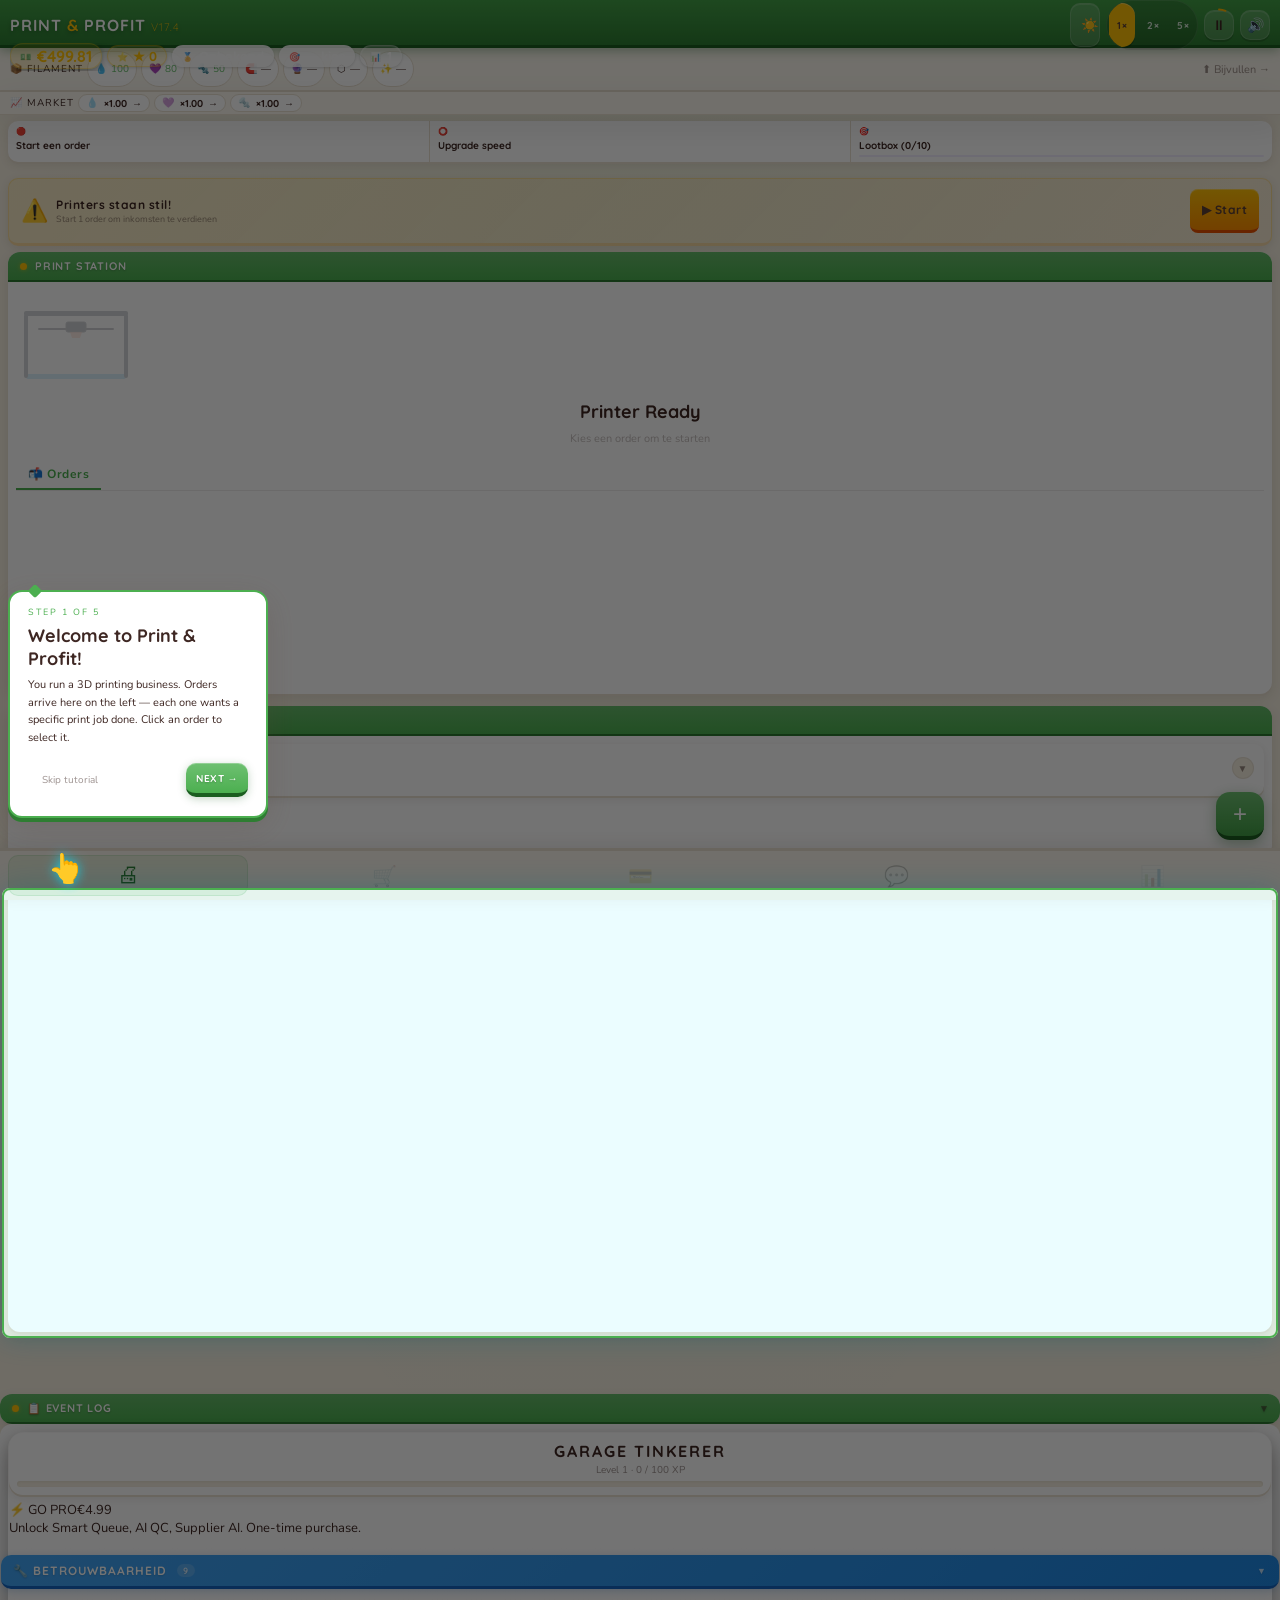
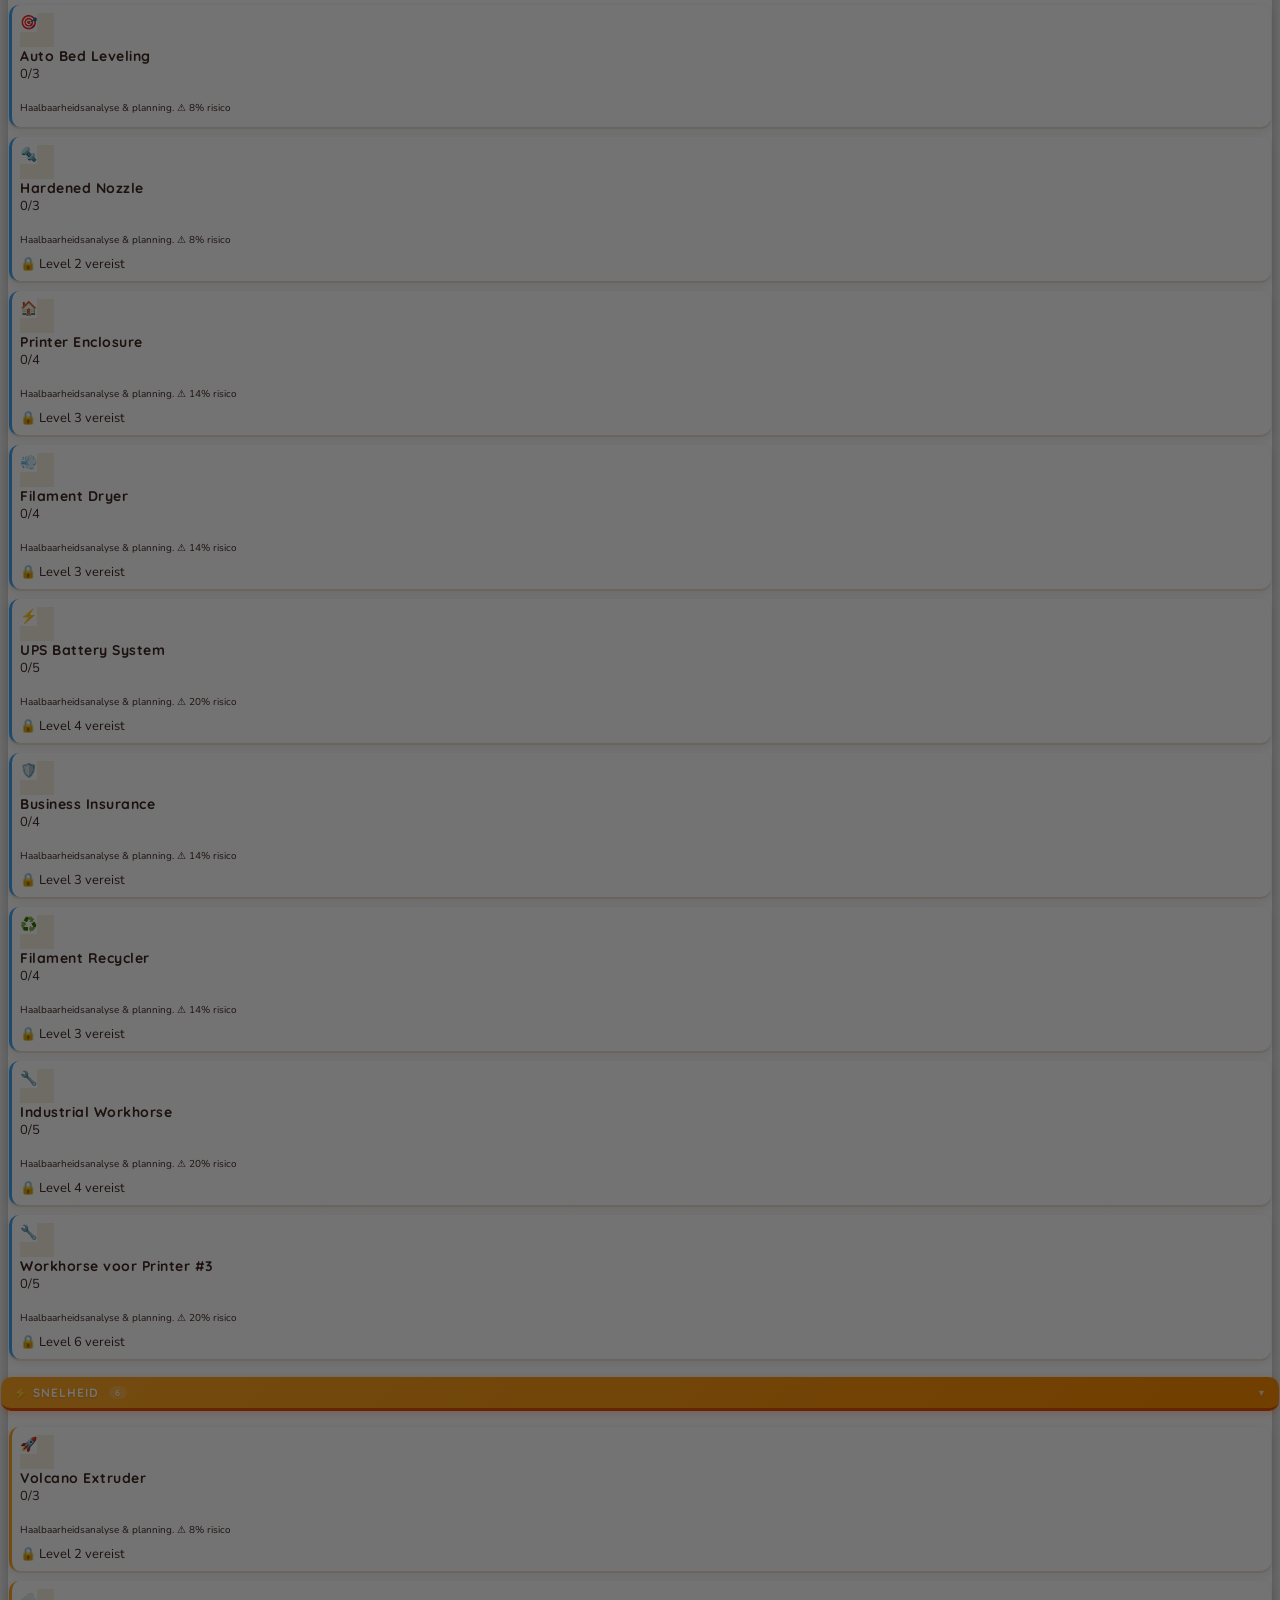
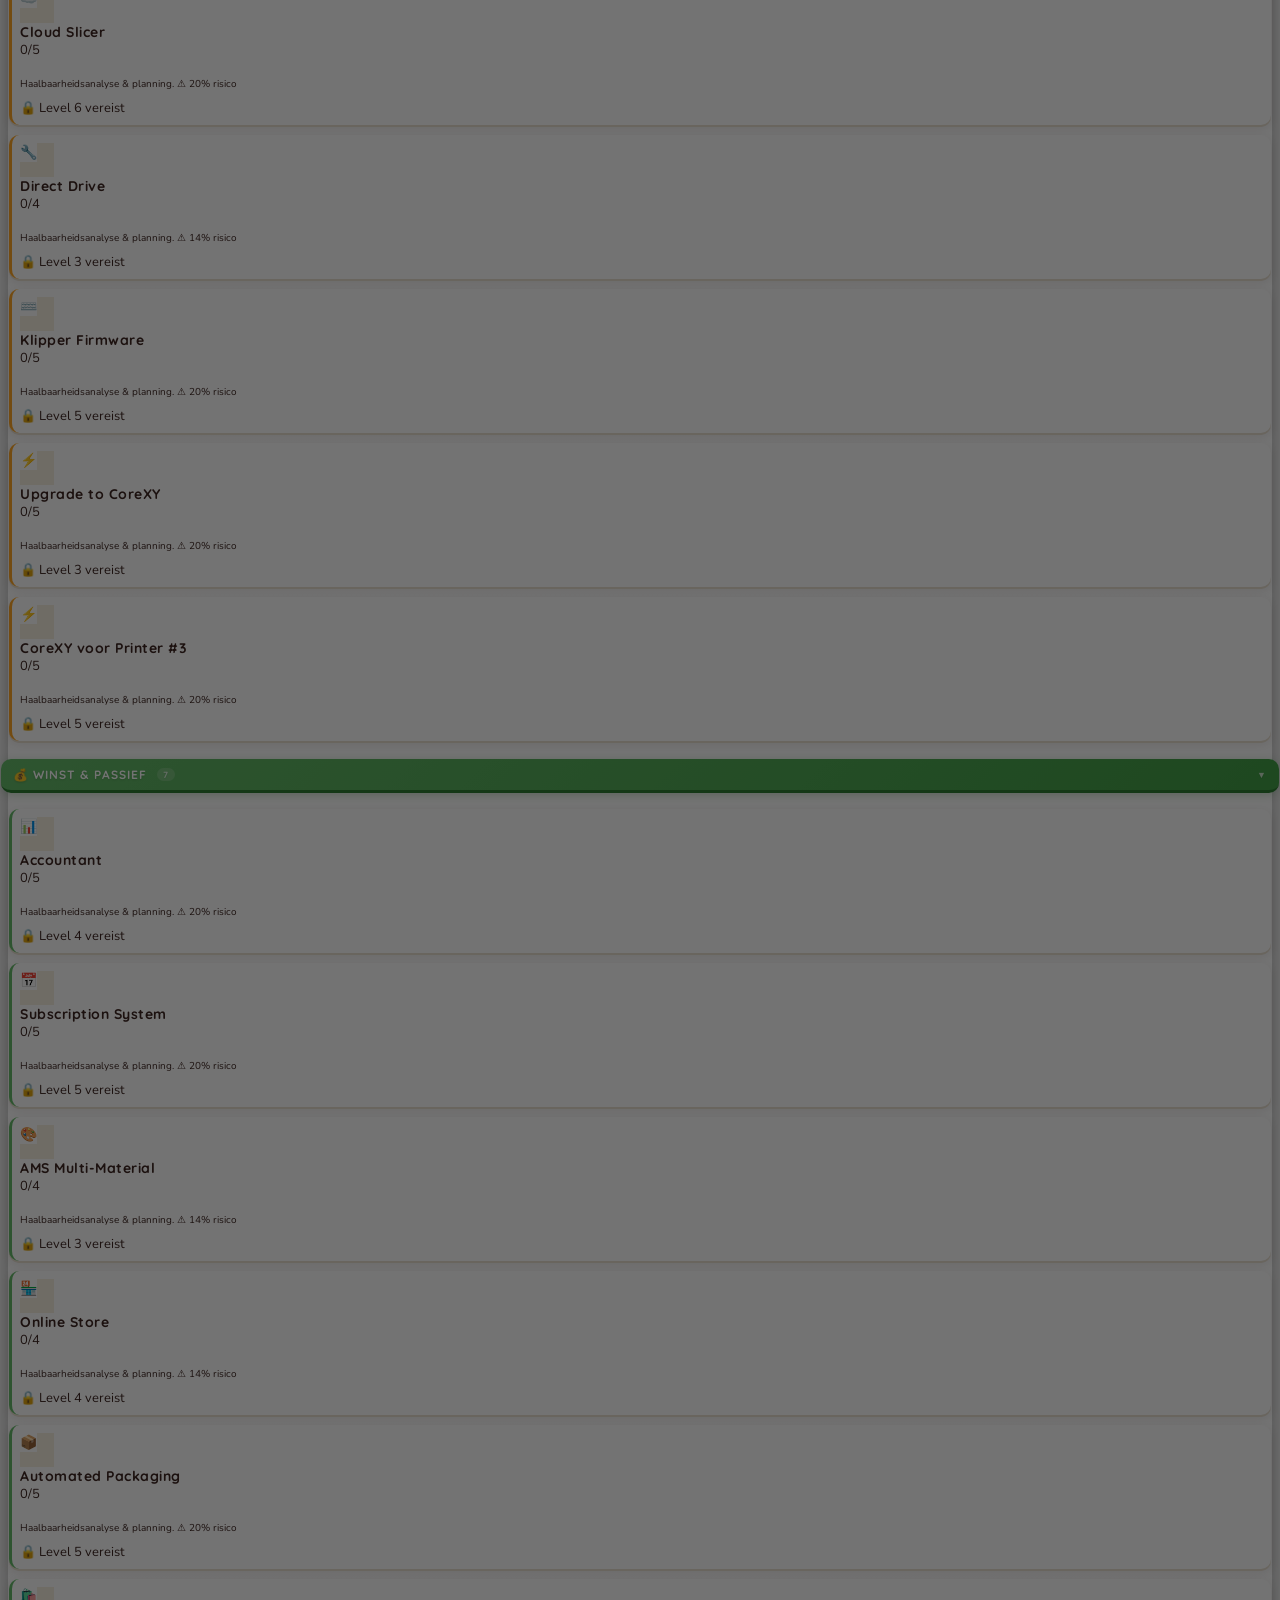
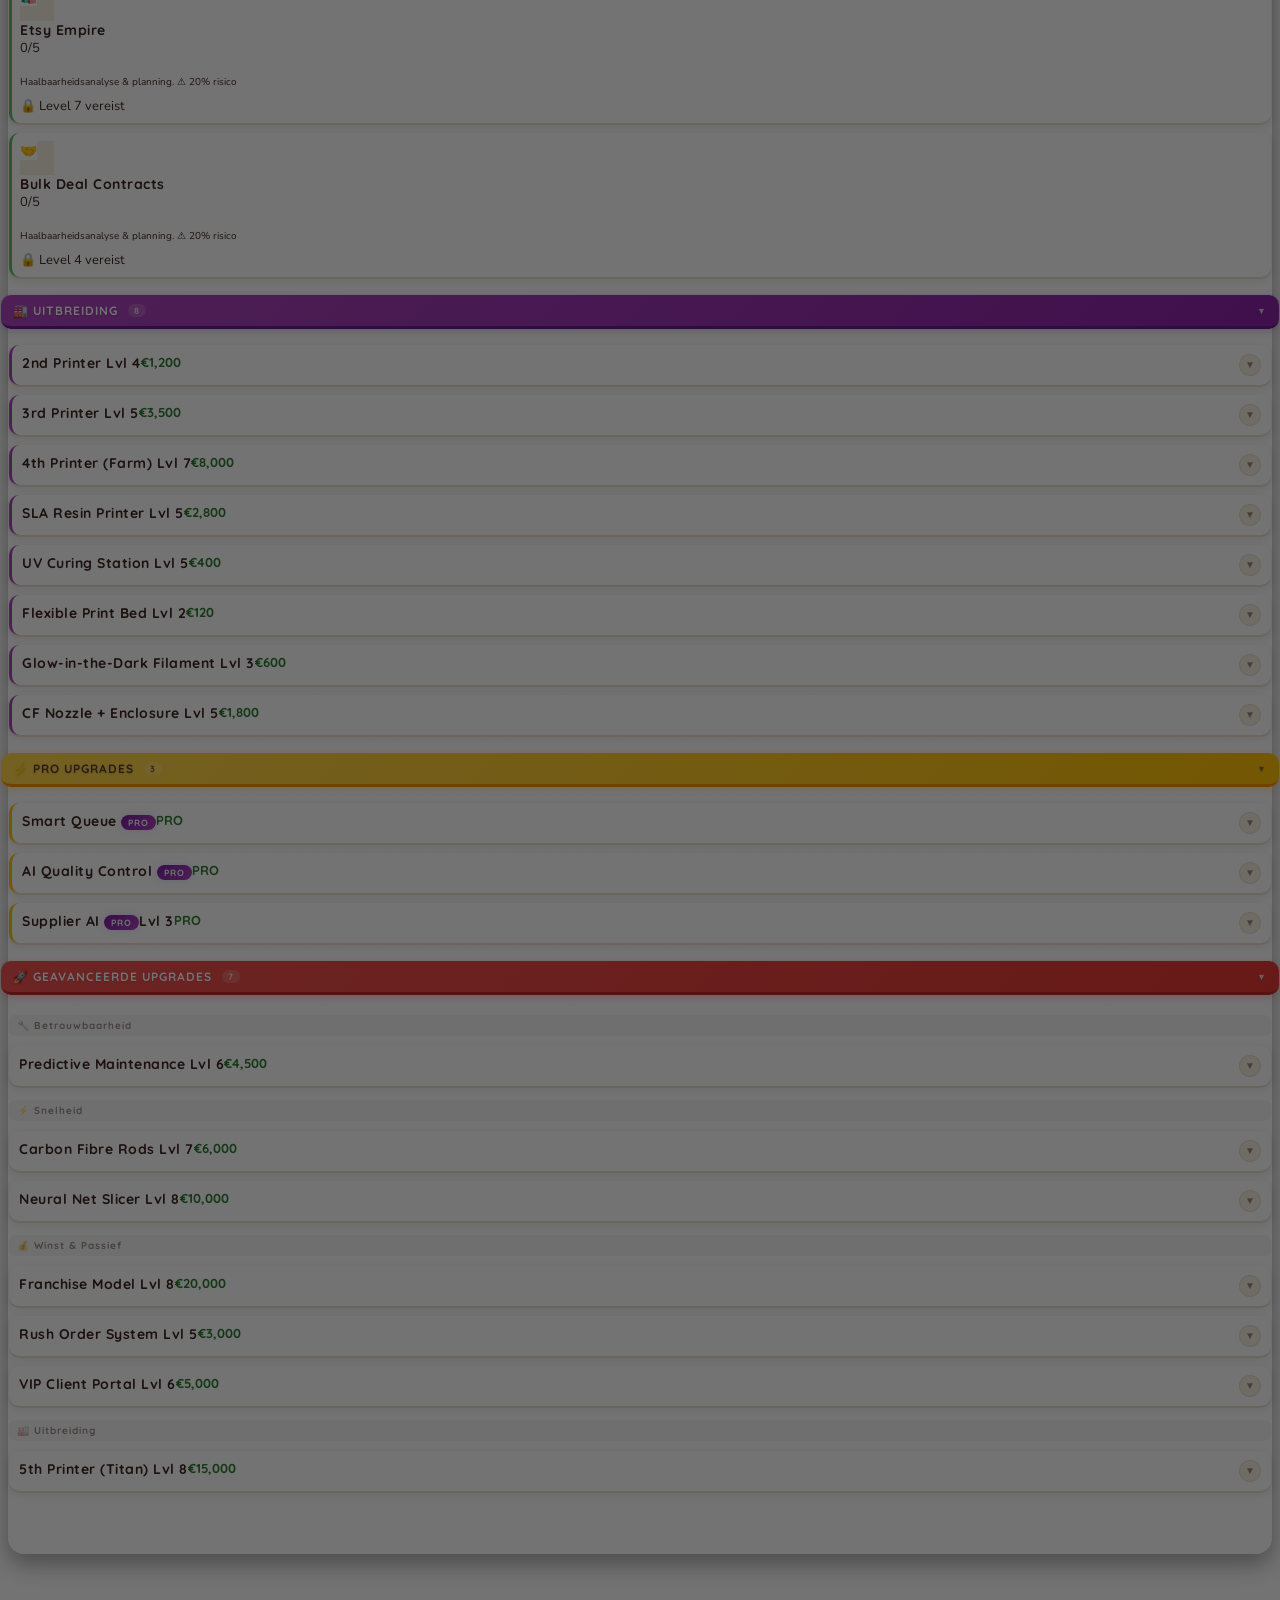
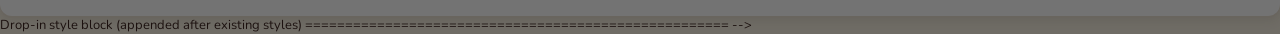
==== commit 5e34455f: "Rename index_game (1).html to index.html" ====
--- a/index.html
+++ b/index.html
@@ -6,7 +6,7 @@
 <meta content="width=device-width, initial-scale=1.0, viewport-fit=cover" name="viewport"/>
 <title>Print &amp; Profit – 3D Print Tycoon v17.7.0</title>
 <style>
-@import url('https://fonts.googleapis.com/css2?family=Space+Mono:wght@400;700&family=Barlow+Condensed:wght@300;500;700;900&display=swap');
+@import url('https://fonts.googleapis.com/css2?family=Space+Mono:wght@400;700&family=Barlow+Condensed:wght@300;500;700;900&family=Nunito:wght@400;600;700;800;900&family=Quicksand:wght@500;600;700&display=swap');
 
 :root {
   --grid-bg: repeating-linear-gradient(0deg, transparent, transparent 39px, rgba(42,48,69,0.3) 39px, rgba(42,48,69,0.3) 40px), repeating-linear-gradient(90deg, transparent, transparent 39px, rgba(42,48,69,0.3) 39px, rgba(42,48,69,0.3) 40px);
@@ -1416,10 +1416,7 @@
 @keyframes confettiDrop { 0%{transform:translateY(-20px) rotate(0deg);opacity:1;} 100%{transform:translateY(110vh) rotate(540deg);opacity:0;} }
 .confetti-piece { position:fixed; top:-20px; pointer-events:none; z-index:9999; border-radius:2px; animation:confettiDrop linear forwards; }
 
-/* ── LEVEL-UP FLASH ── */
-@keyframes lvlFlash { 0%,100%{opacity:0;} 10%,60%{opacity:1;} }
-.levelup-flash { position:fixed; inset:0; z-index:8000; pointer-events:none; display:flex; align-items:center; justify-content:center; animation:lvlFlash 2.5s ease forwards; }
-.levelup-text { font-family:var(--display); font-weight:900; font-size:56px; color:var(--warn); text-shadow:0 0 40px rgba(255,204,0,0.9); letter-spacing:4px; text-align:center; line-height:1.2; }
+/* levelup-flash: see v14 definition below */
 
 .upgrade-card { transition: border-color 0.2s; }
 
@@ -1981,15 +1978,15 @@
 :root{
   --g: clamp(10px, 2.5vw, 16px);
   --r: 16px;
-  --text: clamp(14px, 2.8vw, 16px);
+  --text-size: clamp(14px, 2.8vw, 16px);
   --nav-h: 62px;
-  --radius: var(--r);
+  --radius: 16px;
   --shadow-1: 0 10px 30px rgba(0,0,0,0.35);
   --shadow-2: 0 18px 55px rgba(0,0,0,0.55);
 }
 
 /* Global typography */
-body{ font-size: var(--text); }
+body{ font-size: var(--text-size); }
 .panel, .stat-pill, .telem-cell, .printer-card, .order-card { border-radius: var(--r); }
 .panel-body{ gap: var(--g); }
 
@@ -2074,7 +2071,7 @@
   --radius-lg: 16px;
   --shadow-1: 0 10px 24px rgba(0,0,0,.35);
   --shadow-2: 0 18px 40px rgba(0,0,0,.45);
-  --muted: rgba(212,218,232,.72);
+  --muted-alpha: rgba(212,218,232,.72);
 }
 
 html, body { background: var(--bg); color: var(--text); }
@@ -2086,7 +2083,7 @@
 }
 
 .small, .muted, .text-dim, .telem-label, .telem-sub, .tab-group-label{
-  color: var(--muted) !important;
+  color: rgba(212,218,232,0.72) !important;
 }
 
 .panel, .card, .tab-content{
@@ -2181,9 +2178,6 @@
 #stage-job-name, #job-title, #job-subtitle{
   color: var(--text-bright) !important;
 }
-
-.tab-content{ display:none; }
-.tab-content.active{ display:block; }
 
 /* ── FLOATING TEXT JUICE ─────────────────────────────────── */
 #float-layer{position:fixed;inset:0;pointer-events:none;z-index:9999;overflow:visible;}
@@ -2222,7 +2216,6 @@
 
 /* ── Mobile visibility safety ─────────────────────────────── */
 .tab-content{min-width:0;}
-.tab-content.active{display:block;}
 .tab-content{padding-bottom: calc(env(safe-area-inset-bottom) + 96px) !important;}
 #main{min-height: calc(100vh - 110px);}
 
@@ -2335,7 +2328,7 @@
 :root{
   --nav-h: 66px;
 }
-body{ font-size: 13px; }
+body{ font-size: var(--text-size, 13px); }
 .btn{ min-height: 42px; }
 .btn-sm{ min-height: 36px; }
 .sound-btn, .notif-btn{ width: 40px; height: 40px; }
@@ -3120,7 +3113,7 @@
 
 </head>
 <body class="layout-mobile">
-<div id=\"float-layer\" aria-hidden=\"true\"></div>
+<div id="float-layer" aria-hidden="true"></div>
 <div id="fail-flash"></div>
 <!-- TOP BAR -->
 <div id="topbar">
@@ -3129,7 +3122,7 @@
 <div class="stat-pill" title="Cash"><span class="label">💵</span><span class="value" id="money-val" style="transition:color 0.2s,transform 0.2s">€0.00</span></div>
 <div class="stat-pill" title="Reputatie"><span class="label">⭐</span><span class="value" id="rep-val">★ 0</span></div>
 <div class="stat-pill" id="rep-tier-pill" title="Reputatie Tier"><span class="label">🏅</span><span class="value" id="rep-tier-val">Onbekend</span></div>
-<div class="stat-pill" id="biz-focus-pill" onclick="BizFocus.showPicker()" style="cursor:pointer" title="Bedrijfsfocus — tik om te wijzigen"><span class="label">🎯</span><span class="value" id="biz-focus-val" style="color:var(--text-dim)">— kies</span></div>
+<div class="stat-pill" id="biz-focus-pill" onclick="BizFocus.showPicker()" style="cursor:pointer" title="Bedrijfsfocus — tik om te wijzigen"><span class="label">🎯</span><span class="value" id="biz-focus-val" style="color:var(--text)">— kies</span></div>
 <div class="stat-pill" title="Bedrijfslevel"><span class="label">📊</span><span class="value" id="level-val">1</span></div>
 <div class="stat-pill" id="passive-pill" style="display:none" title="Passief inkomen per uur"><span class="label">🤖</span><span class="value" id="passive-val" style="color:var(--accent3)">€0</span></div>
 <div class="stat-pill" id="burn-pill" style="display:flex;cursor:pointer" onclick="Expenses.showBreakdown()" title="Uitgaven per minuut — tik voor breakdown"><span class="label">💸</span><span class="value" id="burn-val" style="color:var(--danger)">€0</span></div>
@@ -3159,8 +3152,9 @@
 </div>
 </div>
 <!-- NIEUWS TICKER -->
-</div>
 <!-- SEASON BANNER -->
+<div id="season-banner" style="display:none;align-items:center;gap:10px;padding:8px 16px;background:linear-gradient(90deg,rgba(0,229,255,0.06),rgba(167,139,250,0.04));border-bottom:1px solid rgba(0,229,255,0.2);">
+<div class="season-icon">🎄</div>
 <div class="season-text">
 <div class="season-name" id="season-name">Holiday Rush</div>
 <div class="season-effect" id="season-effect">Figurines &amp; decorations +40% reward · Extra urgent orders</div>
@@ -3236,8 +3230,8 @@
 <button class="sr-end-btn" onclick="Speedrun.end(true)">Stoppen</button>
 </div>
 <!-- SMART TIP -->
-<div class="tip-text" id="tip-text"></div>
 </div>
+<div id="smart-tip" style="display:none;position:fixed;bottom:80px;left:50%;transform:translateX(-50%);background:var(--panel);border:1px solid rgba(0,229,255,0.25);border-radius:12px;padding:10px 16px;z-index:350;max-width:360px;width:90%;pointer-events:none;animation:tipSlide 0.4s cubic-bezier(0.34,1.4,0.64,1) forwards;box-shadow:0 8px 32px rgba(0,0,0,0.5);"><div class="tip-label">💡 TIP</div><div class="tip-text" id="tip-text"></div></div>
 <div class="market-bar">
 <span id="market-label">📈 Market</span>
 <div class="market-pill" id="market-pla" title="PLA marktprijs"><span class="m-label">💧</span><span class="market-flat" id="mval-pla">×1.00</span><span class="market-arrow" id="marr-pla">→</span></div>
@@ -3975,10 +3969,11 @@
   return `€${n.toFixed(0)}`;
 };
 /** Format time in m:ss */
-const fmtTime = s => `${Math.floor(s/60)}:${(s%60).toString().padStart(2,'0')}`;
+/** Format time in m:ss (handles negative values) */
+const fmtTime = s => { const abs = Math.abs(Math.round(s)); const sign = s < 0 ? '-' : ''; return `${sign}${Math.floor(abs/60)}:${(abs%60).toString().padStart(2,'0')}`; };
 
 /** Escape HTML to prevent XSS in dynamic content */
-const escHtml = s => String(s).replace(/&/g,'&amp;').replace(/</g,'&lt;').replace(/>/g,'&gt;').replace(/"/g,'&quot;');
+const escHtml = s => String(s).replace(/&/g,'&amp;').replace(/</g,'&lt;').replace(/>/g,'&gt;').replace(/"/g,'&quot;').replace(/'/g,'&#39;');
 
 const CONFIG = {
   TICK_MS:            500,
@@ -4754,11 +4749,16 @@
   const topMin = tiers[tiers.length - 1].min;
   if (CONFIG.MAX_REP < topMin)
     console.error(`[CONFIG] MAX_REP (${CONFIG.MAX_REP}) < top tier min (${topMin})`);
-  // Freeze tier objects to prevent accidental runtime mutation
   tiers.forEach(t => Object.freeze(t));
   Object.freeze(tiers);
-  // Shallow-freeze the entire CONFIG object (top-level keys immutable)
-  Object.freeze(CONFIG);
+  // Deep-freeze CONFIG: freeze all nested objects (FILAMENTS, QUALITY, etc.)
+  function deepFreeze(obj) {
+    Object.freeze(obj);
+    Object.values(obj).forEach(v => {
+      if (v && typeof v === 'object' && !Object.isFrozen(v)) deepFreeze(v);
+    });
+  }
+  deepFreeze(CONFIG);
 })();
 
 // ── SOUND MODULE ─────────────────────────────────────────────
@@ -5222,11 +5222,7 @@
   },
 
   getMultiplier() {
-    const c = State.combo || 0;
-    if (c >= 15) return 1.35;
-    if (c >= 10) return 1.22;
-    if (c >=  5) return 1.12;
-    if (c >=  3) return 1.05;
+    // Combo bonuses removed — always return 1
     return 1;
   },
 
@@ -5535,6 +5531,7 @@
     State.dailyGoalsEarned = 0;
     State.speedrunActive = false;
     State._internJobs = 0;
+    State._equipUpgradeDone = false; // FIX: allow equipment upgrade to be re-obtained after prestige
     State.rivalScore = 0;
     State.rivalActive = false;
     State._rivalDefeated = false;
@@ -5793,7 +5790,7 @@
       if (pill) pill.title = `⚠️ Welvaartslimiet actief! Winst −15% (jij hebt >€${cfg.wealthCapTrigger}). Overweeg van focus te wisselen.`;
     } else {
       val.textContent = cfg ? `${cfg.icon} ${cfg.name}` : '— kies';
-      val.style.color = cfg ? cfg.color : 'var(--text-dim)';
+      val.style.color = cfg ? cfg.color : 'var(--text)';
       if (pill) pill.title = cfg
         ? `Focus: ${cfg.name} (tik om te wijzigen)`
         : 'Geen focus geselecteerd (tik om te kiezen)';
@@ -7428,13 +7425,17 @@
   check() {
     if (State.prestige >= 3 && !State._printGodActive) {
       State._printGodActive = true;
-      State.rewardMult *= 1.5;
+      // NOTE: Do NOT multiply rewardMult here — the bonus is applied in
+      // LegacyPerks.reapply() and the Print God multiplier getter below.
+      // This prevents infinite 1.5× stacking on save/load.
       Confetti.burst(120);
       UI.showPopup('🌟 PRINT GOD ONTGRENDELD!',
         `<div class="printgod-banner"><div class="printgod-title">⚡ PRINT GOD ⚡</div><div class="printgod-desc">Na 3 prestiges heb jij de ultieme meesterprinter bewezen.<br><br>+50% permanente beloningsbonus · Exclusieve Print God badge · Je naam in de eeuwige leaderboard.<br><br>Gefeliciteerd!</div></div>`);
       UI.log('🌟 PRINT GOD MODUS ACTIEF! +50% permanente bonus!', 'success');
     }
   },
+  /** Returns the Print God multiplier (applied in profit calc, not baked into State) */
+  getMult() { return State._printGodActive ? 1.5 : 1; },
 };
 
 // ── v7: LEVERANCIERS SYSTEEM ─────────────────────────────────
@@ -8602,10 +8603,10 @@
     const specMult   = Specialization.getProfitMult(printerIdx ?? State.selectedPrinterIdx);
     const filCostMult= Specialization.getFilCostMult(printerIdx ?? State.selectedPrinterIdx);
     const bizProfitMult = BizFocus.getProfitMult(order, quality);
-    const prestigeM  = 1 + (State.prestigeBonus || 0);
     const comboMult  = Combo.getMultiplier();
     const surgeMult  = DemandSurge.getSurgeMultiplier(filament);
-    let reward = order.reward * q.profitMult * State.rewardMult * specMult * prestigeM * comboMult * surgeMult;
+    // prestigeBonus is already baked into State.rewardMult via LegacyPerks.reapply(), so no separate prestigeM here
+    let reward = order.reward * q.profitMult * State.rewardMult * specMult * comboMult * surgeMult * Endgame.getMult();
     if (State.bulkBonusJobs > 0) reward *= 1.3;
     // Research: Quality Control Lab +20% reward for Ultra jobs
     if (quality === 'ULTRA' && State.researchFlags?.qualityCtrl) reward *= 1.20;
@@ -8853,7 +8854,6 @@
     Chains.trackJob(job.filament);
     Contracts.trackJob(job.filament);
     if (State.stats.jobsDone % 5 === 0) Leaderboard.submit();
-    setTimeout(() => Queue.tryAutoStart(), 300);
 
     // v8: special order tracking + bounty + milestone
     if (!State.stats_v8) State.stats_v8 = { vipDone:0, rushDone:0, bulkDone:0, mysteryDone:0, legendaryDone:0, bountiesClaimed:0, milestonesHit:0, researchCompleted:0, equipmentEventsFixed:0 };
@@ -8877,7 +8877,6 @@
     // v10: New system hooks
     TaxSystem.accrue(finalProfit);
     if (job.customer) {
-      // Track jobs per customer for tier system
       if (!State.customers) State.customers = {};
       if (!State.customers[job.customer]) State.customers[job.customer] = { jobs: 0 };
       State.customers[job.customer].jobs = (State.customers[job.customer].jobs || 0) + 1;
@@ -8888,13 +8887,18 @@
       State.reputation = clamp(State.reputation + State.repLegacyBonus, 0, CONFIG.MAX_REP);
     }
 
+    // FIX: Only use ONE auto-start path to prevent race conditions.
+    // Smart Queue and Queue.tryAutoStart both tried to claim free printers.
     if (State.smartQueue && State.orders.length > 0) {
       setTimeout(() => {
         const best    = [...State.orders].sort((a, b) => b.reward - a.reward)[0];
-        // Fix: find ANY free, non-offline printer (not just the one that just finished)
         const freeIdx = State.printers.findIndex(p => !p.active && !p._offline);
         if (best && freeIdx >= 0) Game._autoStartJob(freeIdx, best);
+        // After smartQueue claims one printer, let queue handle remaining
+        setTimeout(() => Queue.tryAutoStart(), 200);
       }, 500);
+    } else {
+      setTimeout(() => Queue.tryAutoStart(), 300);
     }
   },
 
@@ -8981,10 +8985,10 @@
     if (!State.researchFlags) State.researchFlags = {};
     upg.apply(State);
     State.stats.upgradesBought++;
-    if (id==='printer2') { State.printers.push({ id:1, name:'Printer #2', model:'BASIC', health:100, active:false, job:null, progress:0, timeLeft:0, totalTime:0, _offline:false }); setTimeout(() => Queue.tryAutoStart(), 400); }
-    if (id==='printer3') { State.printers.push({ id:2, name:'Printer #3', model:'BASIC', health:100, active:false, job:null, progress:0, timeLeft:0, totalTime:0, _offline:false }); setTimeout(() => Queue.tryAutoStart(), 400); }
-    if (id==='printer4') { State.printers.push({ id:3, name:'Printer #4', model:'BASIC', health:100, active:false, job:null, progress:0, timeLeft:0, totalTime:0, _offline:false }); setTimeout(() => Queue.tryAutoStart(), 400); }
-    if (id==='printer5') { State.printers.push({ id:4, name:'Titan #5',   model:'DELTA', health:100, active:false, job:null, progress:0, timeLeft:0, totalTime:0, _offline:false }); setTimeout(() => Queue.tryAutoStart(), 400); }
+    if (id==='printer2') { State.printers.push({ id:1, name:'Printer #2', model:'BASIC', health:100, active:false, job:null, progress:0, timeLeft:0, totalTime:0, _offline:false }); State.printerCount = State.printers.length; PrinterFarm.ensureSlots(); setTimeout(() => Queue.tryAutoStart(), 400); }
+    if (id==='printer3') { State.printers.push({ id:2, name:'Printer #3', model:'BASIC', health:100, active:false, job:null, progress:0, timeLeft:0, totalTime:0, _offline:false }); State.printerCount = State.printers.length; PrinterFarm.ensureSlots(); setTimeout(() => Queue.tryAutoStart(), 400); }
+    if (id==='printer4') { State.printers.push({ id:3, name:'Printer #4', model:'BASIC', health:100, active:false, job:null, progress:0, timeLeft:0, totalTime:0, _offline:false }); State.printerCount = State.printers.length; PrinterFarm.ensureSlots(); setTimeout(() => Queue.tryAutoStart(), 400); }
+    if (id==='printer5') { State.printers.push({ id:4, name:'Titan #5',   model:'DELTA', health:100, active:false, job:null, progress:0, timeLeft:0, totalTime:0, _offline:false }); State.printerCount = State.printers.length; PrinterFarm.ensureSlots(); setTimeout(() => Queue.tryAutoStart(), 400); }
     if (id==='passive_income' || id==='etsy_store' || id==='franchise') $el('passive-pill').style.display='flex';
     if (id==='direct_drive') { State.tpuUnlocked = true; Suppliers.updateStockUI(); UI.renderFilamentRow(State.selectedFilament); }
     if (id==='resin_printer') { State.resinUnlocked = true; Suppliers.updateStockUI(); UI.renderFilamentRow(State.selectedFilament); }
@@ -9107,14 +9111,14 @@
     if (e.repTier) {
       const t = CONFIG.getRepTier();
       e.repTier.textContent = t.label;
-      e.repTier.style.color = { unknown:'var(--text-dim)', reliable:'var(--accent3)', professional:'var(--accent)', premium:'var(--warn)' }[t.id] || 'var(--text)';
+      e.repTier.style.color = { unknown:'var(--text)', reliable:'var(--accent3)', professional:'var(--accent)', premium:'var(--warn)' }[t.id] || 'var(--text)';
     }
     if (e.level) e.level.textContent=State.bizLevel;
     if (State.passivePerMin>0 && e.passive) e.passive.textContent=`€${(State.passivePerMin*60).toFixed(0)}/h`;
     if (e.burnPill && e.burnVal) {
       const pm = (State._lastExpenseBreakdown || Expenses.calcPM());
       e.burnVal.textContent = `€${pm.totalPM.toFixed(1)}`;
-      e.burnVal.style.color = pm.totalPM > 0 ? 'var(--danger)' : 'var(--text-dim)';
+      e.burnVal.style.color = pm.totalPM > 0 ? 'var(--danger)' : 'var(--text)';
     }
     if (e.proBt && State.isPro) { e.proBt.textContent='⚡ Pro Active'; e.proBt.classList.add('owned'); }
     if (e.streakPill && e.streakVal) {
@@ -10254,7 +10258,8 @@
     // Restore unpaid tax bill if player reloaded with one pending
     if (State.taxPending && State.taxPending > 0) {
       TaxSystem._pending = State.taxPending;
-      TaxSystem._bill._reshow = true;
+      // FIX: guard against TaxSystem._bill being undefined (it's a method, not an object)
+      // The _reshow flag was referencing a non-existent property — removed.
       // Re-show the overlay immediately
       const overlay = document.getElementById('tax-overlay');
       const amtEl   = document.getElementById('tax-amount');
@@ -10810,15 +10815,17 @@
       prestigeBonus:State.prestigeBonus||0, _printGodActive:State._printGodActive||false,
       ownedUpgrades:State.ownedUpgrades, achievements:State.achievements, stats:State.stats,
       incomeHistory: (State.incomeHistory || []).slice(-CONFIG.INCOME_HISTORY_MAX),
+      // FIX: Persist printer state including active jobs so in-progress prints
+      // survive save/load. Also clear pendingOrder/viewingPrinterIdx if stale.
       printers: State.printers.map(p => ({
   ...p,
-  active: false,
-  job: null,
-  progress: 0,
-  timeLeft: 0,
+  // Serialize job data — but strip non-serializable properties
+  job: p.job ? { ...p.job } : null,
   _overheating: false,
   _overheatWarned: false,
 })),
+      // Clear pendingOrder on save (it references an order that may be stale on reload)
+      pendingOrder: null,
       dailyContractDoneAt:State.dailyContractDoneAt,
       // v7 new fields
       filamentStock: State.filamentStock || {},
@@ -11126,14 +11133,28 @@
       if (!State.researchFlags)    State.researchFlags    = {};
       if (!State.upgradeResearch)  State.upgradeResearch  = {};
       if (!State.completedResearch) State.completedResearch = [];
-      // If save pre-dates v12, re-apply research flags from completedResearch list
+      // If save pre-dates v12, restore researchFlags from completedResearch list.
+      // FIX: Only set flags, do NOT call r.apply() — the multiplier effects are
+      // already baked into the saved speedMult/rewardMult/failBonus values,
+      // and LegacyPerks.reapply() will rebuild them cleanly from base.
       if (d.completedResearch) {
         State.completedResearch = d.completedResearch;
-        // Restore research flags if not already saved (backwards compat)
         if (!d.researchFlags || Object.keys(d.researchFlags).length === 0) {
           State.completedResearch.forEach(id => {
             const r = (CONFIG.RESEARCH||[]).find(u => u.id === id);
-            if (r && typeof r.apply === 'function') { try { r.apply(State); } catch(e) {} }
+            // Only restore boolean flags, skip apply() to avoid double-stacking
+            if (r && r.apply) {
+              try {
+                // Create a proxy that only captures flag writes
+                const flagProxy = {};
+                if (!State.researchFlags) State.researchFlags = {};
+                r.apply(flagProxy);
+                // Copy only researchFlags-like properties
+                if (flagProxy.researchFlags) {
+                  Object.assign(State.researchFlags, flagProxy.researchFlags);
+                }
+              } catch(e) {}
+            }
           });
         }
       }
@@ -13540,16 +13561,29 @@
   reapply() {
     // Reset all perk-affected fields to base values before re-applying,
     // so repeated reapply() calls (e.g., on every reload) don't stack effects.
-    const prestige = State.prestige || 0;
+    // FIX: include prestigeBonus in rewardMult base, and re-apply intern speed bonus.
     State.speedMult      = 1.0;
-    State.rewardMult     = 1.0;
+    State.rewardMult     = 1.0 + (State.prestigeBonus || 0);
+    State.failBonus      = 0.0;
     State.durabilityBonus= 0;
     State.repLegacyBonus = 0;
     State.taxRate        = State.hasAccountant ? 0.09 : 0.15;
     State.rivalBlocker   = 0;
     State.scrapBonus     = 0;
     State.surgeBonus     = 0;
-    // Also re-apply research bonuses that mutate these fields, so they aren't lost
+    // Re-apply all owned upgrade effects that modify these fields
+    // (research AND shop upgrades both mutate speedMult/failBonus/rewardMult)
+    if (State.ownedUpgrades) {
+      const allUpgrades = [...(CONFIG.UPGRADES||[]), ...(CONFIG.UPGRADES_V8||[])];
+      State.ownedUpgrades.forEach(id => {
+        const u = allUpgrades.find(u => u.id === id);
+        // Skip expansion upgrades (printer2-5) — they add printers, not modify multipliers
+        if (u && typeof u.apply === 'function' && u.category !== 'expansion') {
+          try { u.apply(State); } catch(e) {}
+        }
+      });
+    }
+    // Also re-apply research bonuses that mutate these fields
     if (State.completedResearch) {
       State.completedResearch.forEach(id => {
         const res = CONFIG.RESEARCH && CONFIG.RESEARCH.find(r => r.id === id);
@@ -13558,11 +13592,21 @@
         }
       });
     }
+    // Re-apply intern speed bonus if active
+    if (State._internJobs > 0) {
+      State.speedMult = r2(State.speedMult * 1.20);
+    }
+    // Re-apply equipment_upgrade failBonus if it was purchased
+    if (State._equipUpgradeDone) {
+      State.failBonus = r2(State.failBonus - 0.40);
+    }
     // Now apply legacy perks on top
     (State.legacyPerks||[]).forEach(id => {
       const p = CONFIG.LEGACY_PERKS.find(p=>p.id===id);
       if (p) p.effect(State);
     });
+    // NOTE: Print God bonus (1.5×) is no longer baked into rewardMult.
+    // It's applied dynamically via Endgame.getMult() in calcProfit().
   },
 
   render() {
@@ -15852,1532 +15896,2690 @@
 })();
 </script>
 
-<!-- =====================================================
-     Print & Profit — Premium Dark Glass UI override
+<!-- ═══════════════════════════════════════════════════════════
+     LIVING WORKSHOP ENGINE — Animated scene, conveyor, tools
+     ═══════════════════════════════════════════════════════════ -->
+<script>
+// ═══════════════════════════════════════════════════════════
+// LIVING WORKSHOP ENGINE — Egg Inc-style animated scene
+// Full isometric workshop with printer, conveyor, shelves
+// ═══════════════════════════════════════════════════════════
+
+(function EggIncVisuals() {
+  'use strict';
+
+  const C30 = 0.866, S30 = 0.5;
+  function iso(x, y, z, cx, cy, s) {
+    return [cx + (x - y) * C30 * s, cy + (x + y) * S30 * s - z * s];
+  }
+  function drawFace(ctx, pts, fill, stroke) {
+    ctx.beginPath();
+    pts.forEach(([x,y], i) => i === 0 ? ctx.moveTo(x, y) : ctx.lineTo(x, y));
+    ctx.closePath();
+    if (fill) { ctx.fillStyle = fill; ctx.fill(); }
+    if (stroke) { ctx.strokeStyle = stroke; ctx.lineWidth = 0.5; ctx.stroke(); }
+  }
+  function box(ctx, x, y, z, w, d, h, c, cx, cy, s) {
+    const t0=iso(x,y,z+h,cx,cy,s), t1=iso(x+w,y,z+h,cx,cy,s),
+          t2=iso(x+w,y+d,z+h,cx,cy,s), t3=iso(x,y+d,z+h,cx,cy,s),
+          f0=iso(x,y+d,z,cx,cy,s), f1=iso(x+w,y+d,z,cx,cy,s),
+          r0=iso(x+w,y,z,cx,cy,s);
+    drawFace(ctx,[t3,t2,f1,f0], c.f, c.s);
+    drawFace(ctx,[t2,t1,r0,f1], c.r, c.s);
+    drawFace(ctx,[t0,t1,t2,t3], c.t, c.s);
+  }
+
+  // Workshop state
+  const W_STATE = {
+    t: 0,
+    conveyorOffset: 0,
+    boxes: [],       // finished boxes on conveyor
+    dustMotes: [],
+    steamParts: [],
+    completedCount: 0,
+    lastJobDone: false,
+  };
+
+  function patchWhenReady() {
+    if (typeof PrintCanvas === 'undefined') { setTimeout(patchWhenReady, 200); return; }
+
+    // Intercept job completion to spawn a box
+    const origDraw = PrintCanvas.draw;
+
+    PrintCanvas.draw = function(progress, job, printing) {
+      const canvas = document.getElementById('print-canvas'); if (!canvas) return;
+      const wrap = document.getElementById('product-canvas-wrap'); if (!wrap) return;
+      const dpr = window.devicePixelRatio || 1;
+      const W = wrap.offsetWidth || 300;
+      const H = wrap.offsetHeight || 200;
+      canvas.width = W * dpr; canvas.height = H * dpr;
+      canvas.style.width = W+'px'; canvas.style.height = H+'px';
+      const ctx = canvas.getContext('2d');
+      ctx.scale(dpr, dpr);
+      ctx.clearRect(0, 0, W, H);
+
+      const s = Math.min(W / 280, H / 210) * 0.58;
+      const cx = W * 0.42, cy = H * 0.52;
+      W_STATE.t += 0.016;
+      this._time += 0.016;
+
+      drawWorkshop(ctx, W, H, cx, cy, s, this, progress, job, printing);
+    };
+
+    console.log('🏭 Living Workshop Engine loaded');
+  }
+
+  function drawWorkshop(ctx, W, H, cx, cy, s, pc, progress, job, printing) {
+    const t = W_STATE.t;
+
+    // ── SKY / BACKGROUND ──
+    const bg = ctx.createLinearGradient(0, 0, 0, H);
+    bg.addColorStop(0, '#E3F2FD'); bg.addColorStop(0.35, '#f0ece0');
+    bg.addColorStop(0.65, '#ede5d2'); bg.addColorStop(1, '#e0d5bf');
+    ctx.fillStyle = bg; ctx.fillRect(0, 0, W, H);
+
+    // ── BACK WALL ──
+    const wallY = H * 0.20;
+    ctx.fillStyle = '#F5EFE0';
+    ctx.fillRect(0, wallY, W, H - wallY);
+    // Wall-floor line
+    const floorY = H * 0.52;
+    ctx.fillStyle = '#DED4C1';
+    ctx.fillRect(0, floorY - 1, W, 2);
+
+    // ── WINDOW ──
+    const winX = W * 0.75, winY = wallY + 8, winW = W * 0.20, winH = H * 0.24;
+    ctx.fillStyle = '#87CEEB';
+    ctx.fillRect(winX, winY, winW, winH);
+    // Window frame
+    ctx.strokeStyle = '#8D6E63'; ctx.lineWidth = 3;
+    ctx.strokeRect(winX, winY, winW, winH);
+    ctx.lineWidth = 2;
+    ctx.beginPath(); ctx.moveTo(winX + winW/2, winY); ctx.lineTo(winX + winW/2, winY + winH); ctx.stroke();
+    ctx.beginPath(); ctx.moveTo(winX, winY + winH/2); ctx.lineTo(winX + winW, winY + winH/2); ctx.stroke();
+    // Clouds drifting
+    ctx.fillStyle = 'rgba(255,255,255,0.7)';
+    for (let i = 0; i < 3; i++) {
+      const cloudX = winX + ((t * 8 + i * 60) % (winW + 30)) - 15;
+      const cloudY = winY + 6 + i * 10;
+      if (cloudX > winX - 10 && cloudX < winX + winW + 10) {
+        ctx.save(); ctx.beginPath();
+        ctx.rect(winX + 2, winY + 2, winW - 4, winH - 4); ctx.clip();
+        ctx.beginPath();
+        ctx.ellipse(cloudX, cloudY, 12, 5, 0, 0, Math.PI * 2); ctx.fill();
+        ctx.ellipse(cloudX + 8, cloudY - 2, 8, 4, 0, 0, Math.PI * 2); ctx.fill();
+        ctx.restore();
+      }
+    }
+    // Window light beam
+    ctx.save();
+    ctx.globalAlpha = 0.03 + Math.sin(t * 0.3) * 0.01;
+    ctx.fillStyle = '#FFF9C4';
+    ctx.beginPath();
+    ctx.moveTo(winX, winY + winH);
+    ctx.lineTo(winX - 40, H); ctx.lineTo(winX + winW + 20, H);
+    ctx.lineTo(winX + winW, winY + winH);
+    ctx.closePath(); ctx.fill();
+    ctx.restore();
+
+    // ── PEGBOARD (tool wall) ──
+    const pbX = W * 0.04, pbY = wallY + 6, pbW = W * 0.22, pbH = H * 0.28;
+    ctx.fillStyle = '#D7CCC8'; ctx.fillRect(pbX, pbY, pbW, pbH);
+    ctx.strokeStyle = '#BCAAA4'; ctx.lineWidth = 1.5; ctx.strokeRect(pbX, pbY, pbW, pbH);
+    // Pegboard dots
+    ctx.fillStyle = 'rgba(0,0,0,0.06)';
+    for (let px = pbX + 8; px < pbX + pbW - 4; px += 10) {
+      for (let py = pbY + 8; py < pbY + pbH - 4; py += 10) {
+        ctx.beginPath(); ctx.arc(px, py, 1.5, 0, Math.PI * 2); ctx.fill();
+      }
+    }
+    // Tools hanging
+    const toolX = pbX + 8;
+    // Wrench
+    ctx.save(); ctx.translate(toolX, pbY + 12); ctx.rotate(-0.1);
+    ctx.fillStyle = '#9E9E9E'; ctx.fillRect(0, 0, 3, 22);
+    ctx.beginPath(); ctx.arc(1.5, 0, 5, 0, Math.PI, true); ctx.fill();
+    ctx.restore();
+    // Screwdriver
+    ctx.save(); ctx.translate(toolX + 18, pbY + 10); ctx.rotate(0.05);
+    ctx.fillStyle = '#FF8F00'; ctx.fillRect(0, 0, 3, 12);
+    ctx.fillStyle = '#757575'; ctx.fillRect(0, 12, 3, 10);
+    ctx.restore();
+    // Pliers
+    ctx.save(); ctx.translate(toolX + 34, pbY + 14);
+    ctx.fillStyle = '#EF5350'; ctx.fillRect(0, 0, 3, 8);
+    ctx.fillStyle = '#EF5350'; ctx.fillRect(4, 0, 3, 8);
+    ctx.fillStyle = '#9E9E9E'; ctx.fillRect(0, 8, 7, 12);
+    ctx.restore();
+    // Caliper
+    ctx.save(); ctx.translate(toolX + 6, pbY + pbH - 20);
+    ctx.fillStyle = '#BDBDBD'; ctx.fillRect(0, 0, 28, 2);
+    ctx.fillRect(0, 0, 2, 14); ctx.fillRect(12, 0, 2, 10);
+    ctx.restore();
+
+    // ── SHELF with filament spools ──
+    const shelfX = W * 0.30, shelfY = wallY + 10, shelfW = W * 0.30;
+    ctx.fillStyle = '#8D6E63'; ctx.fillRect(shelfX, shelfY, shelfW, 4);
+    ctx.fillStyle = '#6D4C41';
+    ctx.fillRect(shelfX + 4, shelfY + 4, 3, 14);
+    ctx.fillRect(shelfX + shelfW - 7, shelfY + 4, 3, 14);
+    // Spool colors
+    const spoolCols = ['#42A5F5', '#AB47BC', '#FFA726', '#66BB6A', '#EF5350'];
+    spoolCols.forEach((col, i) => {
+      const sx = shelfX + 8 + i * (shelfW - 16) / 5;
+      // Spool body
+      ctx.fillStyle = col;
+      ctx.beginPath(); ctx.ellipse(sx + 6, shelfY - 5, 6, 8, 0, 0, Math.PI * 2); ctx.fill();
+      // Spool hole
+      ctx.fillStyle = 'rgba(0,0,0,0.15)';
+      ctx.beginPath(); ctx.ellipse(sx + 6, shelfY - 5, 2, 3, 0, 0, Math.PI * 2); ctx.fill();
+      // Highlight
+      ctx.fillStyle = 'rgba(255,255,255,0.3)';
+      ctx.beginPath(); ctx.ellipse(sx + 4, shelfY - 7, 2, 3, -0.3, 0, Math.PI * 2); ctx.fill();
+    });
+
+    // Second shelf
+    const sh2Y = shelfY + 34;
+    ctx.fillStyle = '#8D6E63'; ctx.fillRect(shelfX, sh2Y, shelfW, 4);
+    ctx.fillStyle = '#6D4C41';
+    ctx.fillRect(shelfX + 4, sh2Y + 4, 3, 14);
+    ctx.fillRect(shelfX + shelfW - 7, sh2Y + 4, 3, 14);
+    // Small boxes on shelf
+    [[shelfX+8, '#FFE0B2'], [shelfX+28, '#C8E6C9'], [shelfX+48, '#BBDEFB']].forEach(([bx, col]) => {
+      ctx.fillStyle = col; ctx.fillRect(bx, sh2Y - 10, 14, 10);
+      ctx.strokeStyle = 'rgba(0,0,0,0.08)'; ctx.lineWidth = 0.5; ctx.strokeRect(bx, sh2Y - 10, 14, 10);
+    });
+
+    // ── WALL CLOCK ──
+    const clkX = W * 0.64, clkY = wallY + 18, clkR = 12;
+    ctx.beginPath(); ctx.arc(clkX, clkY, clkR, 0, Math.PI * 2);
+    ctx.fillStyle = '#FFF'; ctx.fill();
+    ctx.strokeStyle = '#5D4037'; ctx.lineWidth = 2; ctx.stroke();
+    // Clock hands (use real-ish time based on game time)
+    const minAngle = (t * 0.5) % (Math.PI * 2) - Math.PI / 2;
+    const hrAngle = (t * 0.04) % (Math.PI * 2) - Math.PI / 2;
+    ctx.beginPath(); ctx.moveTo(clkX, clkY);
+    ctx.lineTo(clkX + Math.cos(hrAngle) * 6, clkY + Math.sin(hrAngle) * 6);
+    ctx.strokeStyle = '#3E2723'; ctx.lineWidth = 2; ctx.stroke();
+    ctx.beginPath(); ctx.moveTo(clkX, clkY);
+    ctx.lineTo(clkX + Math.cos(minAngle) * 9, clkY + Math.sin(minAngle) * 9);
+    ctx.strokeStyle = '#5D4037'; ctx.lineWidth = 1.5; ctx.stroke();
+    // Center dot
+    ctx.beginPath(); ctx.arc(clkX, clkY, 1.5, 0, Math.PI * 2);
+    ctx.fillStyle = '#5D4037'; ctx.fill();
+
+    // ── FLOOR ──
+    ctx.save();
+    // Wood plank pattern
+    const plankH = 12;
+    for (let fy = floorY; fy < H; fy += plankH) {
+      const idx = Math.floor((fy - floorY) / plankH);
+      ctx.fillStyle = idx % 2 === 0 ? '#D2C4A8' : '#CCBE9E';
+      ctx.fillRect(0, fy, W, plankH);
+      ctx.strokeStyle = 'rgba(93,64,55,0.08)'; ctx.lineWidth = 0.5;
+      ctx.beginPath(); ctx.moveTo(0, fy); ctx.lineTo(W, fy); ctx.stroke();
+      // Plank seams
+      const offset = idx % 2 === 0 ? 0 : W * 0.4;
+      for (let px = offset; px < W; px += W * 0.38) {
+        ctx.beginPath(); ctx.moveTo(px, fy); ctx.lineTo(px, fy + plankH); ctx.stroke();
+      }
+    }
+    ctx.restore();
+
+    // ── ISOMETRIC FLOOR GRID (subtle) ──
+    ctx.save(); ctx.globalAlpha = 0.04;
+    for (let i = -8; i <= 8; i++) {
+      const a = iso(i*18, -100, 0, cx, cy, s);
+      const b = iso(i*18, 100, 0, cx, cy, s);
+      ctx.beginPath(); ctx.moveTo(a[0], a[1]); ctx.lineTo(b[0], b[1]);
+      ctx.strokeStyle = '#4CAF50'; ctx.lineWidth = 1; ctx.stroke();
+      const c = iso(-100, i*18, 0, cx, cy, s);
+      const d = iso(100, i*18, 0, cx, cy, s);
+      ctx.beginPath(); ctx.moveTo(c[0], c[1]); ctx.lineTo(d[0], d[1]); ctx.stroke();
+    }
+    ctx.restore();
+
+    // ── GROUND SHADOW under printer ──
+    ctx.save();
+    const shP = iso(0, 10, 0, cx, cy, s);
+    const shG = ctx.createRadialGradient(shP[0], shP[1], 0, shP[0], shP[1], 75*s);
+    shG.addColorStop(0, 'rgba(93,64,55,0.12)'); shG.addColorStop(1, 'rgba(93,64,55,0)');
+    ctx.fillStyle = shG;
+    ctx.beginPath(); ctx.ellipse(shP[0], shP[1], 80*s, 40*s, 0, 0, Math.PI*2); ctx.fill();
+    ctx.restore();
+
+    // ── CONVEYOR BELT ──
+    drawConveyor(ctx, W, H, cx, cy, s, t, printing, progress);
+
+    // ── 3D PRINTER ──
+    draw3DPrinter(ctx, W, H, cx, cy, s, pc, printing, progress, job, t);
+
+    // ── FAN on wall ──
+    const fanX = W * 0.12, fanY = floorY - 22;
+    ctx.save();
+    // Fan housing
+    ctx.beginPath(); ctx.arc(fanX, fanY, 10, 0, Math.PI * 2);
+    ctx.fillStyle = '#E0E0E0'; ctx.fill();
+    ctx.strokeStyle = '#BDBDBD'; ctx.lineWidth = 1.5; ctx.stroke();
+    // Fan blades (spinning)
+    const fanSpeed = printing ? 6 : 1.5;
+    const fanAngle = t * fanSpeed;
+    ctx.save(); ctx.translate(fanX, fanY);
+    for (let i = 0; i < 4; i++) {
+      ctx.save();
+      ctx.rotate(fanAngle + i * Math.PI / 2);
+      ctx.fillStyle = printing ? 'rgba(76,175,80,0.6)' : 'rgba(158,158,158,0.5)';
+      ctx.beginPath();
+      ctx.ellipse(0, -5, 2.5, 5, 0, 0, Math.PI * 2);
+      ctx.fill();
+      ctx.restore();
+    }
+    ctx.restore();
+    // Center dot
+    ctx.beginPath(); ctx.arc(fanX, fanY, 2, 0, Math.PI * 2);
+    ctx.fillStyle = '#757575'; ctx.fill();
+    ctx.restore();
+
+    // ── STATUS LED on wall ──
+    const ledX = W * 0.32, ledY = floorY - 8;
+    const ledOn = printing ? Math.sin(t * 4) > 0 : true;
+    ctx.beginPath(); ctx.arc(ledX, ledY, 3, 0, Math.PI * 2);
+    ctx.fillStyle = printing ? (ledOn ? '#66BB6A' : '#2E7D32') : '#9E9E9E';
+    ctx.fill();
+    if (printing && ledOn) {
+      ctx.save();
+      const lg = ctx.createRadialGradient(ledX, ledY, 0, ledX, ledY, 8);
+      lg.addColorStop(0, 'rgba(102,187,106,0.4)'); lg.addColorStop(1, 'rgba(102,187,106,0)');
+      ctx.fillStyle = lg; ctx.beginPath(); ctx.arc(ledX, ledY, 8, 0, Math.PI*2); ctx.fill();
+      ctx.restore();
+    }
+
+    // ── DUST MOTES (ambient floating) ──
+    if (Math.random() < 0.04) {
+      W_STATE.dustMotes.push({
+        x: Math.random() * W, y: floorY + Math.random() * (H - floorY),
+        vx: (Math.random() - 0.5) * 0.3, vy: -0.15 - Math.random() * 0.2,
+        life: 1, fade: 0.005 + Math.random() * 0.005, r: 1 + Math.random()
+      });
+    }
+    ctx.save(); ctx.globalCompositeOperation = 'source-over';
+    for (let i = W_STATE.dustMotes.length - 1; i >= 0; i--) {
+      const d = W_STATE.dustMotes[i];
+      d.x += d.vx + Math.sin(t + i) * 0.1; d.y += d.vy;
+      d.life -= d.fade;
+      if (d.life <= 0) { W_STATE.dustMotes.splice(i, 1); continue; }
+      ctx.globalAlpha = d.life * 0.25;
+      ctx.beginPath(); ctx.arc(d.x, d.y, d.r, 0, Math.PI * 2);
+      ctx.fillStyle = '#FFF8E1'; ctx.fill();
+    }
+    ctx.globalAlpha = 1; ctx.restore();
+
+    // ── STEAM from printer when printing ──
+    if (printing && Math.random() < 0.08) {
+      const nozzlePos = iso(0, -5, 80, cx, cy, s);
+      W_STATE.steamParts.push({
+        x: nozzlePos[0] + (Math.random()-0.5)*10,
+        y: nozzlePos[1],
+        vx: (Math.random()-0.5)*0.5, vy: -0.8 - Math.random()*0.5,
+        life: 1, fade: 0.015, r: 2 + Math.random()*3
+      });
+    }
+    ctx.save();
+    for (let i = W_STATE.steamParts.length - 1; i >= 0; i--) {
+      const p = W_STATE.steamParts[i];
+      p.x += p.vx; p.y += p.vy; p.r += 0.08;
+      p.life -= p.fade;
+      if (p.life <= 0) { W_STATE.steamParts.splice(i, 1); continue; }
+      ctx.globalAlpha = p.life * 0.15;
+      ctx.beginPath(); ctx.arc(p.x, p.y, p.r, 0, Math.PI * 2);
+      ctx.fillStyle = '#ECEFF1'; ctx.fill();
+    }
+    ctx.globalAlpha = 1; ctx.restore();
+
+    // ── Idle text ──
+    if (!job || !printing) {
+      ctx.save();
+      ctx.font = `bold ${Math.max(11, 12*s)}px Quicksand, sans-serif`;
+      ctx.fillStyle = 'rgba(76,175,80,0.55)'; ctx.textAlign = 'center';
+      const tp = iso(0, 0, 55, cx, cy, s);
+      ctx.fillText('🖨️  PRINTER GEREED', tp[0], tp[1]);
+      ctx.font = `${Math.max(9, 10*s)}px Nunito, sans-serif`;
+      ctx.fillStyle = 'rgba(93,64,55,0.35)';
+      ctx.fillText('Selecteer een order →', tp[0], tp[1] + 14*s);
+      ctx.restore();
+    }
+
+    // ── Sparks from nozzle ──
+    pc._drawSparks(ctx);
+  }
+
+  // ── CONVEYOR BELT ──
+  function drawConveyor(ctx, W, H, cx, cy, s, t, printing, progress) {
+    const beltX = 55, beltY = 20, beltZ = 0, beltW = 80, beltD = 18, beltH = 5;
+    W_STATE.conveyorOffset = (t * 15) % 12;
+
+    // Belt base
+    box(ctx, beltX, beltY, beltZ, beltW, beltD, beltH,
+      { t:'#9E9E9E', f:'#757575', r:'#616161', s:'rgba(0,0,0,0.1)' }, cx, cy, s);
+
+    // Belt surface with animated segments
+    ctx.save();
+    const segW = 12;
+    for (let i = -1; i < 8; i++) {
+      const sx = beltX + (i * segW + W_STATE.conveyorOffset) % beltW;
+      if (sx < beltX || sx > beltX + beltW - segW) continue;
+      const p0 = iso(sx, beltY, beltH + 0.5, cx, cy, s);
+      const p1 = iso(sx + segW - 2, beltY, beltH + 0.5, cx, cy, s);
+      const p2 = iso(sx + segW - 2, beltY + beltD, beltH + 0.5, cx, cy, s);
+      const p3 = iso(sx, beltY + beltD, beltH + 0.5, cx, cy, s);
+      ctx.fillStyle = i % 2 === 0 ? 'rgba(66,66,66,0.15)' : 'rgba(100,100,100,0.08)';
+      ctx.beginPath();
+      ctx.moveTo(p0[0], p0[1]); ctx.lineTo(p1[0], p1[1]);
+      ctx.lineTo(p2[0], p2[1]); ctx.lineTo(p3[0], p3[1]);
+      ctx.closePath(); ctx.fill();
+    }
+    ctx.restore();
+
+    // Rollers at ends
+    [beltX + 3, beltX + beltW - 3].forEach(rx => {
+      const rc = iso(rx, beltY + beltD/2, beltH/2, cx, cy, s);
+      ctx.beginPath(); ctx.arc(rc[0], rc[1], 4*s, 0, Math.PI*2);
+      ctx.fillStyle = '#424242'; ctx.fill();
+      ctx.strokeStyle = '#616161'; ctx.lineWidth = 0.5; ctx.stroke();
+    });
+
+    // ── Moving boxes on conveyor ──
+    // Add a box when progress resets (job done)
+    if (progress < 0.02 && W_STATE.lastJobDone) {
+      W_STATE.lastJobDone = false;
+      W_STATE.boxes.push({ x: beltX + 5, color: ['#FFE0B2','#C8E6C9','#BBDEFB','#F8BBD0','#FFF9C4'][Math.floor(Math.random()*5)] });
+      W_STATE.completedCount++;
+    }
+    if (progress > 0.95) W_STATE.lastJobDone = true;
+
+    // Move existing boxes along
+    W_STATE.boxes.forEach(b => { b.x += 0.15; });
+    // Remove boxes that fell off
+    W_STATE.boxes = W_STATE.boxes.filter(b => b.x < beltX + beltW + 20);
+    // Max 5 visible
+    while (W_STATE.boxes.length > 5) W_STATE.boxes.shift();
+
+    // Draw boxes on belt
+    W_STATE.boxes.forEach(b => {
+      box(ctx, b.x, beltY + 3, beltH, 10, 10, 10,
+        { t: b.color, f: darken(b.color, 0.8), r: darken(b.color, 0.65), s: 'rgba(0,0,0,0.08)' },
+        cx, cy, s);
+      // Tape mark on box
+      const tp = iso(b.x + 2, beltY + 3 + 10, beltH + 5, cx, cy, s);
+      const tp2 = iso(b.x + 8, beltY + 3 + 10, beltH + 5, cx, cy, s);
+      ctx.beginPath(); ctx.moveTo(tp[0], tp[1]); ctx.lineTo(tp2[0], tp2[1]);
+      ctx.strokeStyle = 'rgba(139,119,101,0.25)'; ctx.lineWidth = 2; ctx.stroke();
+    });
+
+    // Box counter
+    if (W_STATE.completedCount > 0) {
+      const counterPos = iso(beltX + beltW + 5, beltY + beltD + 5, 0, cx, cy, s);
+      ctx.save();
+      ctx.font = `bold ${Math.max(8,9*s)}px Quicksand, sans-serif`;
+      ctx.fillStyle = 'rgba(46,125,50,0.6)'; ctx.textAlign = 'left';
+      ctx.fillText(`📦 ${W_STATE.completedCount}`, counterPos[0], counterPos[1]);
+      ctx.restore();
+    }
+  }
+
+  // ── 3D PRINTER ──
+  function draw3DPrinter(ctx, W, H, cx, cy, s, pc, printing, progress, job, t) {
+    const bed = { x:-50, y:-30, z:0, w:100, d:55, h:6 };
+    const colW = 8, colH = 100;
+
+    // Build plate
+    box(ctx, bed.x, bed.y, bed.z, bed.w, bed.d, bed.h,
+      { t:'#D7CCC8', f:'#BCAAA4', r:'#A1887F', s:'rgba(93,64,55,0.12)' }, cx, cy, s);
+    // Grid on plate
+    ctx.save(); ctx.globalAlpha = 0.08;
+    for (let gx = bed.x+10; gx < bed.x+bed.w; gx += 14) {
+      const a=iso(gx, bed.y, bed.h+0.3, cx, cy, s), b=iso(gx, bed.y+bed.d, bed.h+0.3, cx, cy, s);
+      ctx.beginPath(); ctx.moveTo(a[0],a[1]); ctx.lineTo(b[0],b[1]);
+      ctx.strokeStyle='#795548'; ctx.lineWidth=0.5; ctx.stroke();
+    }
+    ctx.restore();
+
+    // Columns
+    box(ctx, bed.x, bed.y, bed.h, colW, colW, colH-bed.h,
+      { t:'rgba(76,175,80,0.85)', f:'#558B2F', r:'#33691E', s:'rgba(0,0,0,0.06)' }, cx, cy, s);
+    box(ctx, bed.x+bed.w-colW, bed.y, bed.h, colW, colW, colH-bed.h,
+      { t:'rgba(76,175,80,0.85)', f:'#558B2F', r:'#33691E', s:'rgba(0,0,0,0.06)' }, cx, cy, s);
+
+    // Filament spool on right
+    const spoX = bed.x+bed.w+8, spoY = bed.y-3, spoZ = colH*0.45;
+    const spoT = iso(spoX, spoY, spoZ+8, cx, cy, s);
+    ctx.beginPath(); ctx.ellipse(spoT[0], spoT[1], 10*s*C30, 10*s*S30, 0, 0, Math.PI);
+    ctx.lineTo(spoT[0]-10*s*C30, spoT[1]+8*s);
+    ctx.ellipse(spoT[0], spoT[1]+8*s, 10*s*C30, 10*s*S30, 0, Math.PI, 0, true);
+    ctx.closePath(); ctx.fillStyle = '#FFA726'; ctx.fill();
+    ctx.beginPath(); ctx.ellipse(spoT[0], spoT[1], 10*s*C30, 10*s*S30, 0, 0, Math.PI*2);
+    ctx.fillStyle = '#FFB74D'; ctx.fill();
+    ctx.strokeStyle = 'rgba(0,0,0,0.08)'; ctx.lineWidth = 0.5; ctx.stroke();
+    // Hole
+    ctx.beginPath(); ctx.ellipse(spoT[0], spoT[1], 3*s*C30, 3*s*S30, 0, 0, Math.PI*2);
+    ctx.fillStyle = '#E65100'; ctx.fill();
+
+    // ── Product ──
+    if (job && printing && progress > 0.005) {
+      drawProduct(ctx, cx, cy, s, progress, job, bed, pc);
+    }
+
+    // ── Gantry Y-oscillation ──
+    const gantryY = bed.y + 3 + Math.sin(t * 0.7) * (bed.d * 0.3);
+
+    // X-beam
+    box(ctx, bed.x+colW, gantryY, colH-14, bed.w-colW*2, 5, 5,
+      { t:'#BDBDBD', f:'#9E9E9E', r:'#757575', s:'rgba(0,0,0,0.06)' }, cx, cy, s);
+    // Chrome highlight
+    const beamL = iso(bed.x+colW+2, gantryY, colH-14+5, cx, cy, s);
+    const beamR = iso(bed.x+bed.w-colW-2, gantryY, colH-14+5, cx, cy, s);
+    ctx.beginPath(); ctx.moveTo(beamL[0], beamL[1]); ctx.lineTo(beamR[0], beamR[1]);
+    ctx.strokeStyle = 'rgba(255,255,255,0.3)'; ctx.lineWidth = 1; ctx.stroke();
+
+    // ── Print head ──
+    if (printing) {
+      pc._headX += pc._headDir * 0.012;
+      if (pc._headX > 0.85 || pc._headX < 0.15) pc._headDir *= -1;
+    }
+    const hWX = bed.x + colW + 5 + pc._headX * (bed.w - colW*2 - 20);
+    const headZ = colH - 24;
+
+    // Head body
+    box(ctx, hWX-8, gantryY-3, headZ, 16, 8, 12,
+      { t:'#66BB6A', f:'#43A047', r:'#2E7D32', s:'rgba(0,0,0,0.08)' }, cx, cy, s);
+    // Glossy top
+    const ht0=iso(hWX-7, gantryY-2, headZ+12, cx, cy, s);
+    const ht1=iso(hWX+7, gantryY-2, headZ+12, cx, cy, s);
+    ctx.beginPath(); ctx.moveTo(ht0[0], ht0[1]); ctx.lineTo(ht1[0], ht1[1]);
+    ctx.strokeStyle='rgba(255,255,255,0.3)'; ctx.lineWidth=2; ctx.stroke();
+
+    // Nozzle
+    box(ctx, hWX-3, gantryY-1, headZ-7, 6, 4, 7,
+      { t:'#5D4037', f:'#4E342E', r:'#3E2723' }, cx, cy, s);
+
+    // Nozzle glow + filament + sparks
+    if (printing) {
+      const nzP = iso(hWX, gantryY, headZ-9, cx, cy, s);
+      const glR = (7 + Math.sin(t*6)*2) * s;
+      const ng = ctx.createRadialGradient(nzP[0], nzP[1], 0, nzP[0], nzP[1], glR);
+      ng.addColorStop(0, 'rgba(255,109,0,0.65)'); ng.addColorStop(0.5, 'rgba(255,152,0,0.15)'); ng.addColorStop(1, 'rgba(255,152,0,0)');
+      ctx.fillStyle = ng; ctx.beginPath(); ctx.arc(nzP[0], nzP[1], glR, 0, Math.PI*2); ctx.fill();
+
+      // Filament line from spool
+      ctx.save(); ctx.setLineDash([2,3]);
+      const spPt = iso(spoX-4, spoY, spoZ+4, cx, cy, s);
+      const hdPt = iso(hWX+4, gantryY, headZ+8, cx, cy, s);
+      ctx.beginPath(); ctx.moveTo(spPt[0], spPt[1]);
+      ctx.quadraticCurveTo((spPt[0]+hdPt[0])/2, Math.min(spPt[1],hdPt[1])-12*s, hdPt[0], hdPt[1]);
+      ctx.strokeStyle='rgba(255,152,0,0.3)'; ctx.lineWidth=1.5; ctx.stroke();
+      ctx.restore();
+
+      // Sparks
+      if (progress > 0.02 && Math.random() < 0.12) {
+        pc._spawnHeadSparks(W, H, nzP[0], nzP[1]);
+      }
+    }
+
+    // ── Top beam ──
+    box(ctx, bed.x, bed.y, colH, bed.w, colW, 8,
+      { t:'rgba(102,187,106,0.9)', f:'#43A047', r:'#2E7D32', s:'rgba(0,0,0,0.06)' }, cx, cy, s);
+    // Gold bolts
+    [[bed.x+2, bed.y+2], [bed.x+bed.w-4, bed.y+2]].forEach(([bx,by]) => {
+      const bp = iso(bx, by, colH+8, cx, cy, s);
+      ctx.beginPath(); ctx.arc(bp[0], bp[1], 3*s, 0, Math.PI*2);
+      ctx.fillStyle='#FFD54F'; ctx.fill();
+      ctx.strokeStyle='#F9A825'; ctx.lineWidth=0.8; ctx.stroke();
+    });
+
+    // ── LCD screen on printer ──
+    const lcdP = iso(bed.x+bed.w/2-10, bed.y+bed.d, bed.h + 20, cx, cy, s);
+    ctx.fillStyle = printing ? '#1B5E20' : '#263238';
+    ctx.fillRect(lcdP[0]-12*s, lcdP[1]-6*s, 24*s, 12*s);
+    ctx.strokeStyle = '#424242'; ctx.lineWidth = 1; ctx.strokeRect(lcdP[0]-12*s, lcdP[1]-6*s, 24*s, 12*s);
+    ctx.font = `bold ${Math.max(7,8*s)}px monospace`;
+    ctx.fillStyle = printing ? '#66BB6A' : '#546E7A'; ctx.textAlign = 'center';
+    ctx.fillText(printing ? `${Math.round(progress*100)}%` : 'READY', lcdP[0], lcdP[1] + 3*s);
+  }
+
+  // ── PRODUCT rendering ──
+  function drawProduct(ctx, cx, cy, s, progress, job, bed, pc) {
+    const cfg = pc._getConfig(job);
+    const { colors, shapeName } = cfg;
+    const prodW = bed.w * 0.40, prodD = bed.d * 0.40;
+    const maxH = 60, prodH = maxH * progress;
+    const px = -prodW/2, py = -prodD/2, pz = bed.h;
+    const dk = darken(colors.fill, 0.7), md = darken(colors.fill, 0.85);
+
+    // Shadow
+    ctx.save();
+    const shP = iso(0, 5, bed.h+0.5, cx, cy, s);
+    const shG = ctx.createRadialGradient(shP[0],shP[1],0, shP[0],shP[1], prodW*s*0.5);
+    shG.addColorStop(0,'rgba(93,64,55,0.12)'); shG.addColorStop(1,'rgba(93,64,55,0)');
+    ctx.fillStyle=shG; ctx.beginPath(); ctx.ellipse(shP[0],shP[1], prodW*s*0.45, prodD*s*0.22, 0,0,Math.PI*2); ctx.fill();
+    ctx.restore();
+
+    if (shapeName === 'vase' || shapeName === 'organic' || shapeName === 'arch') {
+      // Stacked ellipses
+      const layers = Math.floor(prodH / 2.5);
+      for (let i = 0; i <= layers; i++) {
+        const t = i / Math.max(layers, 1);
+        const z = pz + t * prodH;
+        let wM = 1;
+        if (shapeName==='vase') wM = 0.45 + 0.55*Math.sin(t*Math.PI);
+        else if (shapeName==='organic') wM = 0.55 + 0.45*Math.sin(t*Math.PI*0.9);
+        else wM = 1.0 - 0.6*t*t;
+        const lw = prodW*wM*0.5, ld = prodD*wM*0.5;
+        const c = iso(px+prodW/2, py+prodD/2, z, cx, cy, s);
+        ctx.beginPath(); ctx.ellipse(c[0], c[1], lw*s*C30, ld*s*S30, 0, 0, Math.PI*2);
+        ctx.fillStyle = i===layers ? colors.top : colors.fill;
+        ctx.globalAlpha = i===layers ? 1 : 0.85;
+        ctx.fill(); ctx.globalAlpha = 1;
+        if (i===layers) { ctx.strokeStyle='rgba(255,255,255,0.2)'; ctx.lineWidth=1; ctx.stroke(); }
+      }
+    } else {
+      box(ctx, px, py, pz, prodW, prodD, prodH,
+        { t:colors.top, f:colors.fill, r:dk, s:'rgba(0,0,0,0.05)' }, cx, cy, s);
+      // Glossy highlight
+      const gt0=iso(px,py,pz+prodH,cx,cy,s), gt1=iso(px+prodW,py,pz+prodH,cx,cy,s);
+      const gt2=iso(px+prodW,py+prodD,pz+prodH,cx,cy,s), gt3=iso(px,py+prodD,pz+prodH,cx,cy,s);
+      const gGr=ctx.createLinearGradient(gt0[0],gt0[1],gt2[0],gt2[1]);
+      gGr.addColorStop(0,'rgba(255,255,255,0.25)'); gGr.addColorStop(0.4,'rgba(255,255,255,0.05)'); gGr.addColorStop(1,'rgba(0,0,0,0)');
+      drawFace(ctx,[gt0,gt1,gt2,gt3], gGr);
+      // Layer lines
+      ctx.save(); ctx.globalAlpha=0.06;
+      for (let lz=pz+3; lz<pz+prodH; lz+=3) {
+        const a=iso(px,py+prodD,lz,cx,cy,s), b=iso(px+prodW,py+prodD,lz,cx,cy,s);
+        ctx.beginPath(); ctx.moveTo(a[0],a[1]); ctx.lineTo(b[0],b[1]);
+        ctx.strokeStyle='#000'; ctx.lineWidth=0.5; ctx.stroke();
+      }
+      ctx.restore();
+    }
+
+    // Top glow line
+    if (progress > 0.02 && progress < 0.98) {
+      const glZ = pz + prodH;
+      const ga=iso(px-2,py+prodD+2,glZ,cx,cy,s), gb=iso(px+prodW+2,py+prodD+2,glZ,cx,cy,s);
+      ctx.beginPath(); ctx.moveTo(ga[0],ga[1]); ctx.lineTo(gb[0],gb[1]);
+      ctx.strokeStyle=colors.glow; ctx.lineWidth=2; ctx.lineCap='round'; ctx.stroke();
+    }
+  }
+
+  // ── Color utility ──
+  function darken(hex, f) {
+    const m = hex.match(/^#?([a-f\d]{2})([a-f\d]{2})([a-f\d]{2})$/i);
+    if (!m) return hex;
+    return `rgb(${Math.round(parseInt(m[1],16)*f)},${Math.round(parseInt(m[2],16)*f)},${Math.round(parseInt(m[3],16)*f)})`;
+  }
+
+  // ── Spark spawner (screen coords) ──
+  function patchSparks() {
+    if (typeof PrintCanvas === 'undefined') { setTimeout(patchSparks, 300); return; }
+    PrintCanvas._spawnHeadSparks = function(W, H, tipX, tipY) {
+      const n = 2 + Math.floor(Math.random()*3);
+      for (let i = 0; i < n; i++) {
+        this._sparks.push({
+          x: tipX+(Math.random()-0.5)*6, y: tipY+(Math.random()-0.5)*4,
+          vx:(Math.random()-0.5)*2.5, vy:-Math.random()*3-1,
+          life:1, fade:0.06+Math.random()*0.05, r:1+Math.random()*2.2,
+          hue: Math.random()<0.4 ? 'rgba(255,193,7,' : (Math.random()<0.5 ? 'rgba(255,109,0,' : 'rgba(76,175,80,')
+        });
+      }
+    };
+  }
+
+  // ── Product color override ──
+  function patchColors() {
+    if (typeof PrintCanvas === 'undefined') { setTimeout(patchColors, 300); return; }
+    const orig = PrintCanvas._getConfig.bind(PrintCanvas);
+    PrintCanvas._getConfig = function(job) {
+      const cfg = orig(job);
+      const warm = {
+        PLA:{fill:'#42A5F5',glow:'rgba(66,165,245,0.5)',top:'#90CAF9'},
+        PETG:{fill:'#AB47BC',glow:'rgba(171,71,188,0.5)',top:'#CE93D8'},
+        PA6:{fill:'#FFA726',glow:'rgba(255,167,38,0.5)',top:'#FFCC80'},
+        TPU:{fill:'#FF7043',glow:'rgba(255,112,67,0.5)',top:'#FFAB91'},
+        RESIN:{fill:'#EF5350',glow:'rgba(239,83,80,0.5)',top:'#EF9A9A'},
+        CF:{fill:'#78909C',glow:'rgba(120,144,156,0.5)',top:'#B0BEC5'},
+        GLOW:{fill:'#66BB6A',glow:'rgba(102,187,106,0.5)',top:'#A5D6A7'},
+      };
+      cfg.colors = warm[job?.filament||'PLA'] || warm.PLA;
+      return cfg;
+    };
+  }
+
+  // ── Confetti + particles + floating text (same as before) ──
+  function patchConfetti() {
+    if (typeof Confetti==='undefined'){setTimeout(patchConfetti,300);return;}
+    Confetti.COLORS=['#66BB6A','#FFC107','#FF9800','#42A5F5','#EF5350','#AB47BC','#FFD54F','#81C784'];
+  }
+  function patchParticles() {
+    if (typeof Particles==='undefined'){setTimeout(patchParticles,300);return;}
+    Particles.moneyShower = function(text, el) {
+      const count = Math.min(8, 3+Math.floor(text.length/3));
+      const rect = el ? el.getBoundingClientRect() : {left:innerWidth/2,top:innerHeight/2,width:0,height:0};
+      const cx=rect.left+rect.width/2, cy=rect.top+rect.height/2;
+      const cols=['#2E7D32','#FF8F00','#FFD54F','#43A047'];
+      for(let i=0;i<count;i++){
+        setTimeout(()=>{
+          const e=document.createElement('div');e.className='money-particle';
+          const a=(Math.PI*2/count*i)+(Math.random()-0.5)*0.5;
+          e.style.cssText=`left:${cx}px;top:${cy}px;font-size:${12+Math.random()*6}px;color:${cols[i%4]};text-shadow:0 1px 3px rgba(93,64,55,0.3);--dy:${-(Math.random()*120+60)}px;--dx:${Math.cos(a)*(60+Math.random()*80)}px;--r:${(Math.random()-0.5)*20}deg;--r2:${(Math.random()-0.5)*40}deg;--dur:${0.9+Math.random()*0.5}s;`;
+          e.textContent=i===0?text:['💰','🥚','€','★','🪙'][Math.floor(Math.random()*5)];
+          document.body.appendChild(e);setTimeout(()=>e.remove(),1600);
+        },i*60);
+      }
+    };
+  }
+  function patchFloatingText() {
+    if (typeof spawnFloatingText==='undefined'){setTimeout(patchFloatingText,300);return;}
+    window.spawnFloatingText = function(x,y,text){
+      const el=document.createElement('div');el.className='idle-ticker';el.textContent=text;
+      const bad=String(text).includes('-');
+      el.style.cssText=`position:fixed;left:${x}px;top:${y}px;transform:translateX(-50%);font-family:'Quicksand',sans-serif;font-weight:800;font-size:${String(text).length>8?15:19}px;color:${bad?'#EF5350':'#2E7D32'};text-shadow:0 2px 6px ${bad?'rgba(239,83,80,0.3)':'rgba(46,125,50,0.3)'};z-index:400;pointer-events:none;animation:tickerFloat 1.2s ease-out forwards;`;
+      document.body.appendChild(el);setTimeout(()=>el.remove(),1400);
+    };
+  }
+
+  // ── Background particles ──
+  function createBgParticles() {
+    const c=document.createElement('div');c.id='egg-bg-particles';
+    c.style.cssText='position:fixed;inset:0;z-index:-1;pointer-events:none;overflow:hidden;';
+    document.body.appendChild(c);
+    const syms=['🥚','🔧','⚙️','💡','📦','✨','🔩'];
+    for(let i=0;i<10;i++){
+      const p=document.createElement('div');
+      p.textContent=syms[Math.floor(Math.random()*syms.length)];
+      p.style.cssText=`position:absolute;left:${Math.random()*100}%;bottom:-30px;font-size:${12+Math.random()*14}px;opacity:${0.05+Math.random()*0.04};animation:eggFloatUp ${22+Math.random()*28}s ${Math.random()*30}s linear infinite;pointer-events:none;filter:grayscale(0.5);`;
+      c.appendChild(p);
+    }
+  }
+
+  // ── SVG card icons ──
+  function addCardIcons() {
+    const icons = {
+      vase:`<svg viewBox="0 0 40 40" class="egg-icon"><path d="M20 4c-2 0-4 2-5 5-1 4-2 8-1 12 1 3 3 6 6 8 3-2 5-5 6-8 1-4 0-8-1-12-1-3-3-5-5-5z" fill="currentColor" opacity=".7"/><ellipse cx="20" cy="32" rx="7" ry="3" fill="currentColor" opacity=".35"/></svg>`,
+      gear:`<svg viewBox="0 0 40 40" class="egg-icon"><path d="M18 8h4v3h-4zm8.5 3.5l2.8 2.8-2.1 2.1-2.8-2.8zm4 8.5v4h-3v-4zm-3.5 8.5l-2.8 2.8-2.1-2.1 2.8-2.8zM22 32h-4v-3h4zm-8.5-3.5l-2.8-2.8 2.1-2.1 2.8 2.8zM9 22v-4h3v4zm3.5-8.5l2.8-2.8 2.1 2.1-2.8 2.8z" fill="currentColor" opacity=".55"/><circle cx="20" cy="20" r="7" fill="currentColor" opacity=".45"/><circle cx="20" cy="20" r="3.5" fill="currentColor" opacity=".75"/></svg>`,
+      figurine:`<svg viewBox="0 0 40 40" class="egg-icon"><circle cx="20" cy="10" r="5" fill="currentColor" opacity=".65"/><path d="M14 18h12l-1 12H15z" fill="currentColor" opacity=".45"/><path d="M14 30h4v6h-4zm8 0h4v6h-4z" fill="currentColor" opacity=".45"/></svg>`,
+      rocket:`<svg viewBox="0 0 40 40" class="egg-icon"><path d="M20 4c-3 4-5 10-5 18h10c0-8-2-14-5-18z" fill="currentColor" opacity=".55"/><path d="M15 22l-3 8 5-3h6l5 3-3-8z" fill="currentColor" opacity=".35"/><circle cx="20" cy="16" r="3" fill="currentColor" opacity=".75"/></svg>`,
+      cube:`<svg viewBox="0 0 40 40" class="egg-icon"><path d="M20 6l14 8v12l-14 8-14-8V14z" fill="currentColor" opacity=".35" stroke="currentColor" stroke-width="1" stroke-opacity=".5"/><path d="M20 6l14 8-14 8-14-8z" fill="currentColor" opacity=".55"/></svg>`,
+      bracket:`<svg viewBox="0 0 40 40" class="egg-icon"><path d="M10 8h8v4h-4v16h4v4H10zm12 0h8v24h-8v-4h4V12h-4z" fill="currentColor" opacity=".5"/></svg>`,
+      default:`<svg viewBox="0 0 40 40" class="egg-icon"><rect x="8" y="8" width="24" height="24" rx="4" fill="currentColor" opacity=".3"/><rect x="12" y="12" width="16" height="16" rx="2" fill="currentColor" opacity=".5"/></svg>`
+    };
+    const printerSvg=`<svg viewBox="0 0 44 44" class="egg-icon-printer"><path d="M6 14h32v22a4 4 0 01-4 4H10a4 4 0 01-4-4z" fill="#795548" opacity=".15"/><path d="M6 4h32v12a3 3 0 01-3 3H9a3 3 0 01-3-3z" fill="#66BB6A" opacity=".25"/><path d="M8 5h28v5a2 2 0 01-2 2H10a2 2 0 01-2-2z" fill="#A5D6A7" opacity=".3"/><circle cx="14" cy="7" r="2" fill="#FFD54F" opacity=".55"/><circle cx="30" cy="7" r="2" fill="#FFD54F" opacity=".55"/><path d="M16 20h12v3H16z" fill="#FF6D00" opacity=".35"/><path d="M18 25h8v6h-8z" fill="#42A5F5" opacity=".25"/></svg>`;
+    new MutationObserver(()=>{
+      document.querySelectorAll('.order-card:not(.egg-iconed)').forEach(c=>{
+        c.classList.add('egg-iconed');
+        const n=(c.querySelector('.order-name')?.textContent||'').toLowerCase();
+        let ic=icons.default;
+        if(n.includes('vase')||n.includes('pot')||n.includes('cup'))ic=icons.vase;
+        else if(n.includes('gear')||n.includes('cog'))ic=icons.gear;
+        else if(n.includes('figur')||n.includes('stat'))ic=icons.figurine;
+        else if(n.includes('rocket')||n.includes('raket')||n.includes('tower'))ic=icons.rocket;
+        else if(n.includes('cube')||n.includes('box')||n.includes('blok'))ic=icons.cube;
+        else if(n.includes('bracket')||n.includes('beugel')||n.includes('houder')||n.includes('mount'))ic=icons.bracket;
+        const w=document.createElement('div');w.className='egg-card-icon';w.innerHTML=ic;
+        c.querySelector('.order-header')?.prepend(w);
+      });
+      document.querySelectorAll('.printer-card:not(.egg-iconed)').forEach(c=>{
+        c.classList.add('egg-iconed');
+        const w=document.createElement('div');w.className='egg-printer-icon';w.innerHTML=printerSvg;
+        c.querySelector('.printer-name')?.prepend(w);
+      });
+    }).observe(document.body,{childList:true,subtree:true});
+  }
+
+  // ── Init ──
+  patchWhenReady();
+  patchSparks();
+  patchColors();
+  patchConfetti();
+  patchParticles();
+  patchFloatingText();
+  const go=()=>{createBgParticles();addCardIcons();};
+  document.readyState==='loading'?document.addEventListener('DOMContentLoaded',go):go();
+})();
+
+</script>
+
+<style>
+/* ── Workshop visual additions CSS ── */
+@keyframes eggFloatUp { 0%{transform:translateY(0) rotate(0deg);} 100%{transform:translateY(-110vh) rotate(360deg);} }
+.egg-card-icon { width:30px; height:30px; flex-shrink:0; margin-right:6px; display:flex; align-items:center; justify-content:center; background:var(--egg-beige,#f5efe0); border-radius:8px; box-shadow:inset 0 1px 3px rgba(93,64,55,0.08); }
+.egg-icon { width:22px; height:22px; color:#795548; }
+.order-pla .egg-icon { color:#42A5F5; }
+.order-petg .egg-icon { color:#AB47BC; }
+.order-pa6 .egg-icon { color:#FFA726; }
+.egg-printer-icon { width:30px; height:30px; flex-shrink:0; margin-right:4px; display:inline-flex; align-items:center; justify-content:center; }
+.egg-icon-printer { width:26px; height:26px; }
+.order-header { display:flex; align-items:center; gap:6px; }
+.printer-name { display:flex; align-items:center; }
+.confetti-piece { border-radius:3px !important; }
+.levelup-flash { background:rgba(76,175,80,0.12) !important; }
+.levelup-text { color:#2E7D32 !important; text-shadow:0 2px 12px rgba(76,175,80,0.4) !important; font-family:'Quicksand',sans-serif !important; }
+.money-particle { text-shadow:0 1px 4px rgba(93,64,55,0.25) !important; }
+.idle-ticker { font-family:'Quicksand',sans-serif !important; color:#2E7D32 !important; text-shadow:0 2px 6px rgba(46,125,50,0.3) !important; }
+.print-stage { perspective:600px; }
+.product-canvas-wrap { transform:rotateX(2deg); transform-origin:center bottom; }
+.order-card,.upgrade-card,.contract-card { transition:transform 0.12s,box-shadow 0.12s !important; }
+.panel { transform-style:preserve-3d; }
+.panel-header { transform:translateZ(2px); position:relative; }
+.panel-header::after { content:''; position:absolute; bottom:-2px; left:0; right:0; height:2px; background:linear-gradient(180deg,rgba(0,0,0,0.06),transparent); pointer-events:none; }
+</style>
      Drop-in style block (appended after existing styles)
      ===================================================== -->
 <style>
-/* =========================================================
-   Print & Profit — Premium Dark Glass UI (mobile-first)
-   Drop-in override CSS (append AFTER existing styles)
-   Keeps IDs/classes intact. No HTML changes required.
-   ========================================================= */
-
-/* -----------------------------
-   1) ROOT VARIABLES
--------------------------------- */
-:root{
-  /* Core palette */
-  --bg: #0B0F1A;
-  --bg2:#0E1424;
-  --bg3:#121A2E;
-
-  /* Glass surfaces */
-  --panel: rgba(18, 26, 46, 0.58);         /* glass panel base */
-  --panel-strong: rgba(18, 26, 46, 0.74);  /* stronger glass */
-  --panel-soft: rgba(18, 26, 46, 0.42);    /* very light glass */
-  --border: rgba(255,255,255,0.06);        /* keep as hairline only */
-  --hairline: rgba(255,255,255,0.08);
-
-  /* Accents */
-  --accent:  #45BCFF;  /* electric blue, brighter */
-  --pro:     #A78BFA;  /* soft violet (secondary) */
-  --pro-dark:#7C3AED;
-  --accent2: #A78BFA;
-  --accent3: #6DFF9A;  /* success lime */
-  --warn:    #FFC857;  /* amber */
-  --danger:  #FF4D6D;  /* red */
-
-  /* Text */
-  --text:       rgba(236,242,255,0.92);
-  --text-dim:   rgba(236,242,255,0.58);
-  --text-bright:#FFFFFF;
-
-  /* Material tags (keep recognizable but calmer) */
-  --pla:  #62C8FF;
-  --petg: #D7A8FF;
-  --pa6:  #FFB86B;
-
-  /* Spacing scale */
-  --s-1: 4px;
-  --s-2: 8px;
-  --s-3: 12px;
-  --s-4: 16px;
-  --s-5: 20px;
-  --s-6: 24px;
-  --s-7: 32px;
-
-  /* Radius scale */
-  --radius: 14px;
-  --r-1: 10px;
-  --r-2: 14px;
-  --r-3: 18px;
-  --r-4: 24px;
-
-  /* Blur (performance-aware) */
-  --blur: 10px;
-
-  /* Elevation (soft, layered; no harsh borders) */
-  --e-1: 0 1px 0 rgba(255,255,255,0.04), 0 8px 22px rgba(0,0,0,0.35);
-  --e-2: 0 1px 0 rgba(255,255,255,0.05), 0 14px 36px rgba(0,0,0,0.44);
-  --e-3: 0 1px 0 rgba(255,255,255,0.06), 0 22px 60px rgba(0,0,0,0.56);
-  --e-4: 0 1px 0 rgba(255,255,255,0.08), 0 34px 90px rgba(0,0,0,0.62);
-
-  /* Focus ring */
-  --focus: 0 0 0 3px rgba(61,169,255,0.26);
-
-  /* Motion */
-  --t-fast: 120ms;
-  --t-med:  180ms;
-  --t-slow: 260ms;
-  --ease: cubic-bezier(.2,.9,.2,1);
-
-  /* Typography sizing */
-  --fs-0: 11px;
-  --fs-1: 13px;
-  --fs-2: 15px;
-  --fs-3: 18px;
-  --fs-4: 22px;
-  --fs-5: 28px;
-
-  --grid-bg:
-    radial-gradient(ellipse 90% 50% at 50% -12%,
-      rgba(61,169,255,0.10) 0%,
-      rgba(167,139,250,0.05) 28%,
-      transparent 70%),
-    radial-gradient(ellipse 120% 90% at 50% 110%,
-      rgba(109,255,154,0.05) 0%,
-      transparent 60%),
-    repeating-linear-gradient(0deg, transparent, transparent 39px, rgba(255,255,255,0.03) 39px, rgba(255,255,255,0.03) 40px),
-    repeating-linear-gradient(90deg, transparent, transparent 39px, rgba(255,255,255,0.03) 39px, rgba(255,255,255,0.03) 40px);
-}
-
-/* Optional: keep light mode functional but still premium */
-body[data-theme="light"]{
-  --bg: #F6F8FE;
-  --bg2:#FFFFFF;
-  --bg3:#F0F3FB;
-
-  --panel: rgba(255,255,255,0.72);
-  --panel-strong: rgba(255,255,255,0.82);
-  --panel-soft: rgba(255,255,255,0.58);
-  --border: rgba(15,23,42,0.10);
-  --hairline: rgba(15,23,42,0.12);
-
-  --accent:#3292FF;
-  --pro:#7C3AED;
-  --accent2:#7C3AED;
-  --accent3:#16C172;
-  --warn:#B45309;
-  --danger:#DC2F4A;
-
-  --text: rgba(15,23,42,0.92);
-  --text-dim: rgba(15,23,42,0.62);
-  --text-bright:#0B1220;
-
-  --grid-bg:
-    radial-gradient(ellipse 90% 50% at 50% -12%,
-      rgba(42,134,255,0.08) 0%,
-      rgba(124,58,237,0.04) 30%,
-      transparent 72%),
-    repeating-linear-gradient(0deg, transparent, transparent 39px, rgba(15,23,42,0.05) 39px, rgba(15,23,42,0.05) 40px),
-    repeating-linear-gradient(90deg, transparent, transparent 39px, rgba(15,23,42,0.05) 39px, rgba(15,23,42,0.05) 40px);
-}
-
-/* -----------------------------
-   2) BODY & BACKGROUND
--------------------------------- */
-*{ -webkit-tap-highlight-color: transparent; }
-
-html, body{
-  height: 100%;
-}
-
-body{
-  background: var(--bg);
-  background-image: var(--grid-bg) !important;
-  color: var(--text);
-  font-family: var(--mono);
-  font-size: var(--fs-1);
-  line-height: 1.35;
-  overflow-x: hidden;
-  text-rendering: optimizeLegibility;
-}
-
-@supports (background: color-mix(in srgb, white, black)){
-  body{
-    background-color: color-mix(in srgb, var(--bg) 94%, black 6%);
+/* Dark Glass UI removed — replaced by Egg Inc Style v3 below */
+
+/* ══════════════════════════════════════════════════════════════════
+   EGG INC STYLE v3 — 3D bevels, green topbar, warm beige, glossy
+   The distinctive Egg Inc look: tactile, toylike, raised elements
+   ══════════════════════════════════════════════════════════════════ */
+
+:root {
+  /* Egg Inc palette */
+  --egg-green:      #4CAF50;
+  --egg-green-light:#66BB6A;
+  --egg-green-dark: #2E7D32;
+  --egg-green-deep: #1B5E20;
+  --egg-gold:       #FFC107;
+  --egg-gold-dark:  #FF8F00;
+  --egg-amber:      #FFB300;
+  --egg-orange:     #FF9800;
+  --egg-red:        #F44336;
+  --egg-red-dark:   #C62828;
+  --egg-purple:     #AB47BC;
+  --egg-purple-dark:#7B1FA2;
+  --egg-blue:       #42A5F5;
+  --egg-beige:      #F5EFE0;
+  --egg-beige-dark: #E8DFD0;
+  --egg-cream:      #FAF6ED;
+  --egg-brown:      #5D4037;
+  --egg-brown-light:#795548;
+  --egg-card:       #FFFFFF;
+  --egg-shadow:     rgba(93,64,55,0.12);
+  --egg-shadow-md:  rgba(93,64,55,0.16);
+  --egg-shadow-lg:  rgba(93,64,55,0.20);
+  --egg-text:       #3E2723;
+  --egg-text-dim:   rgba(62,39,35,0.5);
+  --egg-text-light: #FFFFFF;
+  --egg-bevel:      4px;
+
+  /* Override the game's CSS vars */
+  --bg:         var(--egg-beige);
+  --bg2:        var(--egg-cream);
+  --bg3:        #f0e9d8;
+  --panel:      var(--egg-card);
+  --panel-2:    var(--egg-cream);
+  --border:     rgba(93,64,55,0.1);
+  --accent:     var(--egg-green);
+  --accent2:    var(--egg-orange);
+  --accent3:    var(--egg-green-light);
+  --warn:       var(--egg-amber);
+  --danger:     var(--egg-red);
+  --pro:        var(--egg-purple);
+  --pro-dark:   var(--egg-purple-dark);
+  --pro-glow:   rgba(171,71,188,0.15);
+  --text:       var(--egg-text);
+  --text-dim:   var(--egg-text-dim);
+  --text-bright:var(--egg-text);
+  --pla:        var(--egg-blue);
+  --petg:       var(--egg-purple);
+  --pa6:        var(--egg-amber);
+  --radius:     14px;
+  --mono:       'Nunito', sans-serif;
+  --display:    'Quicksand', 'Nunito', sans-serif;
+}
+/* Make light theme identical */
+body[data-theme="light"] {
+  --bg: var(--egg-beige); --bg2: var(--egg-cream); --bg3: #f0e9d8;
+  --panel: var(--egg-card); --border: rgba(93,64,55,0.1);
+  --accent: var(--egg-green); --accent2: var(--egg-orange); --accent3: var(--egg-green-light);
+  --warn: var(--egg-amber); --danger: var(--egg-red);
+  --text: var(--egg-text); --text-dim: var(--egg-text-dim); --text-bright: var(--egg-text);
+}
+
+/* ━━ GLOBAL BODY — warm beige with subtle grain ━━ */
+body, body[data-theme="light"] {
+  background: var(--egg-beige) !important;
+  background-image:
+    radial-gradient(ellipse 100% 60% at 50% -5%, rgba(76,175,80,0.06) 0%, transparent 50%) !important;
+  font-family: 'Nunito', sans-serif !important;
+  font-size: 13px !important;
+  color: var(--egg-text) !important;
+  -webkit-font-smoothing: antialiased !important;
+}
+::-webkit-scrollbar { width: 5px; }
+::-webkit-scrollbar-track { background: transparent; }
+::-webkit-scrollbar-thumb { background: rgba(93,64,55,0.15); border-radius: 10px; }
+
+/* ━━━━━━━━━━━━━━━━━━━━━━━━━━━━━━━━━━━━━━━━━━━━━━━━
+   1. TOP BAR — DARK GREEN like Egg Inc
+   ━━━━━━━━━━━━━━━━━━━━━━━━━━━━━━━━━━━━━━━━━━━━━━━━ */
+#topbar {
+  background: linear-gradient(180deg, #43A047, #2E7D32) !important;
+  border-bottom: 3px solid var(--egg-green-deep) !important;
+  box-shadow: 0 3px 10px rgba(27,94,32,0.35) !important;
+  height: 56px !important;
+  padding: 0 10px !important;
+  backdrop-filter: none !important;
+}
+body[data-theme="light"] #topbar {
+  background: linear-gradient(180deg, #43A047, #2E7D32) !important;
+  border-bottom: 3px solid var(--egg-green-deep) !important;
+  box-shadow: 0 3px 10px rgba(27,94,32,0.35) !important;
+}
+
+.logo {
+  font-family: 'Quicksand', sans-serif !important;
+  font-size: 19px !important;
+  font-weight: 900 !important;
+  letter-spacing: 1px !important;
+  color: #FFFFFF !important;
+  text-shadow: 0 2px 4px rgba(0,0,0,0.25) !important;
+}
+.logo span { color: var(--egg-gold) !important; }
+
+/* Stat pills — semi-transparent on green bar */
+.stat-pill {
+  background: rgba(255,255,255,0.15) !important;
+  border: 1px solid rgba(255,255,255,0.2) !important;
+  border-radius: 50px !important;
+  padding: 3px 11px !important;
+  gap: 4px !important;
+  font-family: 'Quicksand', sans-serif !important;
+  font-size: 14px !important;
+  font-weight: 700 !important;
+  box-shadow: inset 0 1px 0 rgba(255,255,255,0.15), 0 1px 3px rgba(0,0,0,0.15) !important;
+  transition: transform 0.12s !important;
+}
+.stat-pill:active { transform: scale(0.94) !important; }
+.stat-pill .label { font-size: 9px !important; color: rgba(255,255,255,0.7) !important; }
+
+/* Money = gold, rep = gold, level = white */
+#topbar .stat-pill .value { color: #FFFFFF !important; }
+#topbar #money-val   { color: var(--egg-gold) !important; }
+#topbar #rep-val     { color: var(--egg-gold) !important; }
+#topbar #level-val   { color: #FFFFFF !important; }
+#topbar #passive-val { color: var(--egg-gold) !important; }
+#topbar #burn-val    { color: #FF8A80 !important; }
+#topbar #debt-val    { color: #FF8A80 !important; }
+#topbar #streak-val  { color: var(--egg-gold) !important; }
+#topbar #combo-val   { color: #FFFFFF !important; }
+#topbar #scrap-val   { color: var(--egg-gold) !important; }
+#topbar #token-val   { color: var(--egg-gold) !important; }
+#topbar #rep-tier-val { color: #FFFFFF !important; }
+#topbar #biz-focus-val { color: #FFFFFF !important; }
+body[data-theme="light"] #topbar .stat-pill .value { color: #FFFFFF !important; }
+body[data-theme="light"] #topbar #money-val   { color: var(--egg-gold) !important; }
+body[data-theme="light"] #topbar #rep-val     { color: var(--egg-gold) !important; }
+body[data-theme="light"] #topbar #level-val   { color: #FFFFFF !important; }
+body[data-theme="light"] #topbar #passive-val { color: var(--egg-gold) !important; }
+body[data-theme="light"] #topbar #burn-val    { color: #FF8A80 !important; }
+body[data-theme="light"] #topbar .speed-btn:not(.active) { color: rgba(255,255,255,0.8) !important; }
+#topbar .speed-btn:not(.active) { color: rgba(255,255,255,0.8) !important; }
+
+/* Streak pill on green bar */
+.streak-pill {
+  background: rgba(255,193,7,0.2) !important;
+  border: 1px solid rgba(255,193,7,0.35) !important;
+  border-radius: 50px !important;
+  padding: 3px 11px !important;
+  font-family: 'Quicksand', sans-serif !important;
+  font-size: 14px !important;
+  font-weight: 700 !important;
+  color: #FFFFFF !important;
+  box-shadow: inset 0 1px 0 rgba(255,255,255,0.1) !important;
+}
+#streak-val { color: var(--egg-gold) !important; }
+.streak-pill .label { color: rgba(255,255,255,0.7) !important; }
+
+/* Speed control on green bar */
+.speed-control {
+  border-radius: 50px !important;
+  background: rgba(0,0,0,0.15) !important;
+  border: 1px solid rgba(255,255,255,0.1) !important;
+  overflow: hidden !important;
+}
+body[data-theme="light"] .speed-control { background: rgba(0,0,0,0.15) !important; border: 1px solid rgba(255,255,255,0.1) !important; }
+.speed-btn {
+  padding: 4px 10px !important;
+  font-family: 'Quicksand', sans-serif !important;
+  font-size: 11px !important; font-weight: 700 !important;
+  color: rgba(255,255,255,0.7) !important;
+}
+.speed-btn.active {
+  background: var(--egg-gold) !important;
+  color: var(--egg-brown) !important;
+  border-radius: 50px !important;
+  margin: 2px !important;
+  box-shadow: 0 2px 0 rgba(0,0,0,0.2), inset 0 1px 0 rgba(255,255,255,0.3) !important;
+}
+.speed-btn.active.fast { background: var(--egg-orange) !important; color: white !important; }
+.speed-btn.active.turbo { background: var(--egg-red) !important; color: white !important; }
+
+/* Topbar utility buttons on green */
+.sound-btn, .pause-btn, .theme-btn {
+  border-radius: 10px !important;
+  background: rgba(255,255,255,0.15) !important;
+  border: 1px solid rgba(255,255,255,0.15) !important;
+  box-shadow: inset 0 1px 0 rgba(255,255,255,0.15), 0 2px 0 rgba(0,0,0,0.15) !important;
+  transition: all 0.1s !important;
+}
+.sound-btn:active, .pause-btn:active, .theme-btn:active {
+  transform: translateY(2px) !important;
+  box-shadow: inset 0 1px 0 rgba(255,255,255,0.1) !important;
+}
+body[data-theme="light"] .sound-btn, body[data-theme="light"] .pause-btn, body[data-theme="light"] .theme-btn {
+  background: rgba(255,255,255,0.15) !important;
+  border: 1px solid rgba(255,255,255,0.15) !important;
+}
+
+/* Scroll area */
+#topbar > div:nth-child(2) {
+  gap: 5px !important;
+  scrollbar-width: none !important;
+}
+#topbar > div:nth-child(2)::-webkit-scrollbar { display: none !important; }
+
+/* Tinted stat pills */
+body[data-theme="light"] .stat-pill:has(#money-val) { background: rgba(255,193,7,0.15) !important; border-color: rgba(255,193,7,0.3) !important; }
+body[data-theme="light"] .stat-pill:has(#rep-val) { background: rgba(255,193,7,0.15) !important; border-color: rgba(255,193,7,0.3) !important; }
+body[data-theme="light"] .stat-pill:has(#level-val) { background: rgba(255,255,255,0.2) !important; border-color: rgba(255,255,255,0.3) !important; }
+
+/* ━━━━━━━━━━━━━━━━━━━━━━━━━━━━━━━━━━━━━━━━━━━━━━━━
+   2. BOTTOM TAB BAR — Warm, raised
+   ━━━━━━━━━━━━━━━━━━━━━━━━━━━━━━━━━━━━━━━━━━━━━━━━ */
+#btab-bar {
+  background: var(--egg-cream) !important;
+  border-top: 3px solid var(--egg-beige-dark) !important;
+  box-shadow: 0 -4px 16px rgba(93,64,55,0.1) !important;
+  height: calc(60px + env(safe-area-inset-bottom)) !important;
+  backdrop-filter: none !important;
+}
+body[data-theme="light"] #btab-bar {
+  background: var(--egg-cream) !important;
+  box-shadow: 0 -4px 16px rgba(93,64,55,0.1) !important;
+}
+
+.btab {
+  transition: all 0.15s !important;
+  gap: 2px !important;
+  color: var(--egg-text-dim) !important;
+}
+.btab:active { transform: scale(0.85) !important; }
+
+.btab-emoji {
+  font-size: 24px !important;
+  transition: transform 0.25s cubic-bezier(0.34,1.56,0.64,1) !important;
+  filter: grayscale(0.4) opacity(0.5) !important;
+}
+.btab.active { color: var(--egg-green-dark) !important; }
+.btab.active .btab-emoji {
+  transform: scale(1.2) translateY(-3px) !important;
+  filter: grayscale(0) opacity(1) !important;
+}
+
+/* Active pill background behind active tab */
+.btab.active::before {
+  content: '' !important;
+  position: absolute !important;
+  inset: 6px 12px !important;
+  background: rgba(76,175,80,0.1) !important;
+  border: 1.5px solid rgba(76,175,80,0.15) !important;
+  border-radius: 14px !important;
+  z-index: -1 !important;
+}
+/* Remove old ::after line indicator */
+.btab.active::after { display: none !important; }
+
+/* Per-tab pill colors */
+#btab-print.active::before { background: rgba(76,175,80,0.1) !important; border-color: rgba(76,175,80,0.15) !important; }
+#btab-shop.active::before  { background: rgba(255,152,0,0.08) !important; border-color: rgba(255,152,0,0.12) !important; }
+#btab-bank.active::before  { background: rgba(255,193,7,0.08) !important; border-color: rgba(255,193,7,0.12) !important; }
+#btab-story.active::before { background: rgba(171,71,188,0.08) !important; border-color: rgba(171,71,188,0.12) !important; }
+#btab-stats.active::before { background: rgba(255,152,0,0.08) !important; border-color: rgba(255,152,0,0.12) !important; }
+
+#btab-print.active { color: var(--egg-green-dark) !important; }
+#btab-shop.active  { color: #E65100 !important; }
+#btab-bank.active  { color: #FF8F00 !important; }
+#btab-story.active { color: var(--egg-purple-dark) !important; }
+#btab-stats.active { color: #E65100 !important; }
+body[data-theme="light"] .btab.active { color: var(--egg-green-dark) !important; }
+body[data-theme="light"] #btab-print.active { color: var(--egg-green-dark) !important; }
+body[data-theme="light"] #btab-shop.active  { color: #E65100 !important; }
+body[data-theme="light"] .btab.active::before { background: rgba(76,175,80,0.1) !important; border-color: rgba(76,175,80,0.15) !important; }
+
+.btab-badge {
+  border-radius: 50px !important;
+  min-width: 18px !important; height: 18px !important;
+  font-size: 9px !important; font-weight: 800 !important;
+  font-family: 'Nunito', sans-serif !important;
+  border: 2px solid var(--egg-cream) !important;
+  box-shadow: 0 1px 4px rgba(0,0,0,0.2) !important;
+}
+
+/* ━━━━━━━━━━━━━━━━━━━━━━━━━━━━━━━━━━━━━━━━━━━━━━━━
+   3. PANELS & CARDS — 3D raised, warm shadows, colored headers
+   ━━━━━━━━━━━━━━━━━━━━━━━━━━━━━━━━━━━━━━━━━━━━━━━━ */
+.panel {
+  background: var(--egg-card) !important;
+  border: none !important;
+  border-radius: 16px !important;
+  box-shadow: 0 2px 0 var(--egg-beige-dark), 0 4px 12px var(--egg-shadow) !important;
+  overflow: hidden !important;
+}
+/* Colored panel headers — like Egg Inc section bars */
+.panel-header {
+  font-family: 'Quicksand', sans-serif !important;
+  font-weight: 700 !important; font-size: 13px !important;
+  letter-spacing: 0.8px !important;
+  color: #FFFFFF !important;
+  background: linear-gradient(180deg, var(--egg-green-light), var(--egg-green)) !important;
+  border-bottom: 2px solid var(--egg-green-dark) !important;
+  padding: 9px 14px !important;
+  text-shadow: 0 1px 2px rgba(0,0,0,0.2) !important;
+}
+.panel-header .dot {
+  width: 7px !important; height: 7px !important;
+  background: var(--egg-gold) !important;
+  box-shadow: 0 0 4px rgba(255,193,7,0.5) !important;
+}
+
+/* ── Printer cards — raised card with bevel ── */
+.printer-card {
+  background: var(--egg-card) !important;
+  border: none !important;
+  border-radius: 14px !important;
+  box-shadow: 0 2px 0 var(--egg-beige-dark), 0 3px 10px var(--egg-shadow) !important;
+  padding: 14px !important;
+  transition: all 0.15s !important;
+}
+.printer-card:active { transform: translateY(2px) !important; box-shadow: 0 0 0 transparent, 0 1px 4px var(--egg-shadow) !important; }
+.printer-card.active { box-shadow: 0 2px 0 rgba(76,175,80,0.4), 0 3px 10px var(--egg-shadow), 0 0 0 2px rgba(76,175,80,0.2) !important; }
+.printer-card.error  { box-shadow: 0 2px 0 rgba(244,67,54,0.3), 0 3px 10px var(--egg-shadow), 0 0 0 2px rgba(244,67,54,0.15) !important; }
+.printer-name { font-family: 'Quicksand', sans-serif !important; font-size: 15px !important; font-weight: 700 !important; color: var(--egg-text) !important; }
+.printer-status {
+  border-radius: 50px !important; padding: 3px 10px !important;
+  font-family: 'Nunito', sans-serif !important; font-size: 10px !important; font-weight: 700 !important;
+}
+.status-idle     { background: var(--egg-beige) !important; color: var(--egg-text-dim) !important; }
+.status-printing { background: rgba(76,175,80,0.12) !important; color: var(--egg-green-dark) !important; }
+.status-error    { background: rgba(244,67,54,0.1) !important; color: var(--egg-red) !important; }
+
+/* ── Order cards — raised with left stripe ── */
+.order-card {
+  background: var(--egg-card) !important;
+  border: none !important;
+  border-radius: 14px !important;
+  box-shadow: 0 2px 0 var(--egg-beige-dark), 0 3px 10px var(--egg-shadow) !important;
+  padding: 14px !important; padding-left: 18px !important;
+  transition: all 0.15s !important;
+}
+body[data-theme="light"] .order-card { background: var(--egg-card) !important; border: none !important; box-shadow: 0 2px 0 var(--egg-beige-dark), 0 3px 10px var(--egg-shadow) !important; }
+.order-card:active { transform: translateY(2px) !important; box-shadow: 0 0 0 transparent, 0 1px 4px var(--egg-shadow) !important; }
+.order-card::before { width: 5px !important; border-radius: 0 5px 5px 0 !important; }
+.order-name { font-family: 'Quicksand', sans-serif !important; font-weight: 700 !important; font-size: 14px !important; color: var(--egg-text) !important; }
+.order-reward { font-family: 'Quicksand', sans-serif !important; font-size: 18px !important; font-weight: 800 !important; color: var(--egg-green-dark) !important; }
+.tag {
+  border-radius: 50px !important; padding: 3px 10px !important;
+  font-family: 'Nunito', sans-serif !important; font-size: 10px !important; font-weight: 700 !important;
+}
+
+/* ── Contract cards ── */
+.contract-card {
+  background: var(--egg-card) !important; border: none !important;
+  border-radius: 14px !important;
+  box-shadow: 0 2px 0 var(--egg-beige-dark), 0 3px 10px var(--egg-shadow) !important;
+  padding: 14px !important;
+}
+.contract-card.daily { box-shadow: 0 2px 0 rgba(255,179,0,0.3), 0 3px 10px var(--egg-shadow) !important; }
+.contract-name { font-family: 'Quicksand', sans-serif !important; font-weight: 700 !important; color: var(--egg-text) !important; }
+.contract-reward { font-family: 'Quicksand', sans-serif !important; color: var(--egg-gold-dark) !important; }
+.contract-daily-badge { border-radius: 50px !important; }
+
+/* ── Upgrade cards — Egg Inc research style ── */
+.upgrade-card {
+  background: var(--egg-card) !important; border: none !important;
+  border-radius: 14px !important;
+  box-shadow: 0 2px 0 var(--egg-beige-dark), 0 3px 10px var(--egg-shadow) !important;
+  padding: 14px !important;
+  transition: all 0.15s !important;
+}
+.upgrade-card.affordable { box-shadow: 0 2px 0 rgba(76,175,80,0.3), 0 3px 10px var(--egg-shadow) !important; }
+.upgrade-card.affordable:active { transform: translateY(2px) !important; }
+.upgrade-card.owned { opacity: 0.5 !important; }
+.upgrade-name { font-family: 'Quicksand', sans-serif !important; font-weight: 700 !important; font-size: 14px !important; color: var(--egg-text) !important; }
+.upgrade-cost { font-family: 'Quicksand', sans-serif !important; font-weight: 800 !important; color: var(--egg-green-dark) !important; }
+.upgrade-desc { font-family: 'Nunito', sans-serif !important; font-size: 11px !important; color: var(--egg-text-dim) !important; }
+.upgrade-effect { color: var(--egg-green) !important; }
+
+/* Stat boxes & jstats */
+.jstat {
+  background: var(--egg-beige) !important; border: none !important;
+  border-radius: 12px !important;
+  box-shadow: inset 0 2px 4px rgba(93,64,55,0.06) !important;
+}
+.jstat-label { font-family: 'Nunito', sans-serif !important; }
+.jstat-value { font-family: 'Quicksand', sans-serif !important; font-weight: 800 !important; color: var(--egg-text) !important; }
+.stat-box {
+  background: var(--egg-card) !important; border: none !important;
+  border-radius: 14px !important;
+  box-shadow: 0 2px 0 var(--egg-beige-dark), 0 3px 10px var(--egg-shadow) !important;
+}
+.stat-box-value { font-family: 'Quicksand', sans-serif !important; font-weight: 800 !important; color: var(--egg-text) !important; }
+
+/* ━━━━━━━━━━━━━━━━━━━━━━━━━━━━━━━━━━━━━━━━━━━━━━━━
+   4. PRINT STAGE — Raised, warm
+   ━━━━━━━━━━━━━━━━━━━━━━━━━━━━━━━━━━━━━━━━━━━━━━━━ */
+.print-stage {
+  background: var(--egg-card) !important; border: none !important;
+  border-radius: 18px !important;
+  box-shadow: 0 3px 0 var(--egg-beige-dark), 0 5px 16px var(--egg-shadow-md) !important;
+  overflow: hidden !important;
+}
+.print-stage.printing { box-shadow: 0 3px 0 rgba(76,175,80,0.3), 0 5px 16px var(--egg-shadow-md), 0 0 0 2px rgba(76,175,80,0.15) !important; }
+.print-stage.success-flash { box-shadow: 0 3px 0 rgba(76,175,80,0.5), 0 5px 16px var(--egg-shadow-md), 0 0 0 3px rgba(76,175,80,0.25) !important; }
+.print-stage.fail-flash { box-shadow: 0 3px 0 rgba(244,67,54,0.4), 0 5px 16px var(--egg-shadow-md), 0 0 0 3px rgba(244,67,54,0.2) !important; }
+
+.stage-header { padding: 14px 16px 0 !important; }
+.stage-job-name { font-family: 'Quicksand', sans-serif !important; font-weight: 800 !important; font-size: 16px !important; color: var(--egg-text) !important; }
+.stage-status-badge {
+  font-family: 'Nunito', sans-serif !important; font-weight: 700 !important; font-size: 9px !important;
+  border-radius: 50px !important; padding: 3px 10px !important;
+  background: rgba(76,175,80,0.1) !important; color: var(--egg-green-dark) !important; border: none !important;
+}
+.stage-status-badge.idle { background: var(--egg-beige) !important; color: var(--egg-text-dim) !important; }
+.stage-status-badge.configuring { background: rgba(255,152,0,0.1) !important; color: #E65100 !important; }
+.stage-status-badge.done { background: rgba(76,175,80,0.12) !important; color: var(--egg-green-dark) !important; }
+
+/* Telemetry */
+.telem-strip { background: var(--egg-beige) !important; border: none !important; }
+body[data-theme="light"] .telem-strip { border: none !important; }
+.telem-cell { background: transparent !important; padding: 10px 12px !important; }
+body[data-theme="light"] .telem-cell { background: transparent !important; }
+.telem-label { font-family: 'Nunito', sans-serif !important; font-size: 9px !important; color: var(--egg-text-dim) !important; }
+.telem-value { font-family: 'Quicksand', sans-serif !important; font-size: 17px !important; font-weight: 800 !important; color: var(--egg-text) !important; }
+.telem-value.hot  { color: #E65100 !important; text-shadow: none !important; }
+.telem-value.cool { color: #1565C0 !important; text-shadow: none !important; }
+.telem-value.ok   { color: var(--egg-green-dark) !important; }
+.telem-sub { font-family: 'Nunito', sans-serif !important; }
+
+/* Arc progress */
+.arc-pct { font-family: 'Quicksand', sans-serif !important; font-weight: 900 !important; font-size: 30px !important; color: var(--egg-text) !important; }
+.arc-label { font-family: 'Nunito', sans-serif !important; color: var(--egg-text-dim) !important; }
+.arc-time strong { color: var(--egg-green-dark) !important; font-family: 'Quicksand', sans-serif !important; }
+
+/* Layer track */
+.layer-track { background: var(--egg-beige) !important; border: none !important; height: 8px !important; border-radius: 50px !important; }
+.layer-fill {
+  background: linear-gradient(180deg, var(--egg-green-light) 0%, var(--egg-green) 60%) !important;
+  border-radius: 50px !important;
+  box-shadow: none !important;
+  position: relative !important;
+}
+/* Glossy highlight on layer fill */
+.layer-fill::after {
+  content: '' !important;
+  position: absolute; top: 1px; left: 4px; right: 4px; height: 40%;
+  background: rgba(255,255,255,0.35); border-radius: 50px;
+  pointer-events: none;
+}
+.layer-count { font-family: 'Quicksand', sans-serif !important; font-weight: 700 !important; color: var(--egg-green-dark) !important; }
+
+/* ━━━━━━━━━━━━━━━━━━━━━━━━━━━━━━━━━━━━━━━━━━━━━━━━
+   5. PROGRESS BARS — Thick, glossy, Egg Inc style
+   ━━━━━━━━━━━━━━━━━━━━━━━━━━━━━━━━━━━━━━━━━━━━━━━━ */
+.progress-bar {
+  height: 8px !important; border-radius: 50px !important;
+  background: var(--egg-beige) !important;
+  box-shadow: inset 0 1px 3px rgba(93,64,55,0.1) !important;
+}
+.progress-fill {
+  background: linear-gradient(180deg, var(--egg-green-light) 0%, var(--egg-green) 60%) !important;
+  border-radius: 50px !important;
+  box-shadow: none !important;
+  position: relative !important;
+}
+/* Glossy streak on progress fill */
+.progress-fill::after {
+  content: '' !important; position: absolute !important;
+  top: 1px !important; left: 4px !important; right: 4px !important; height: 40% !important;
+  background: rgba(255,255,255,0.3) !important;
+  border-radius: 50px !important; box-shadow: none !important;
+  width: auto !important; opacity: 1 !important;
+}
+
+.health-bar { height: 5px !important; border-radius: 50px !important; background: var(--egg-beige) !important; }
+.health-fill { border-radius: 50px !important; }
+
+.biz-xp-bar { height: 10px !important; border-radius: 50px !important; background: var(--egg-beige) !important; box-shadow: inset 0 1px 3px rgba(93,64,55,0.1) !important; }
+.biz-xp-fill {
+  background: linear-gradient(180deg, var(--egg-gold) 0%, var(--egg-gold-dark) 60%) !important;
+  border-radius: 50px !important; position: relative !important;
+}
+.biz-xp-fill::after { content:''; position:absolute; top:2px; left:6px; right:6px; height:35%; background:rgba(255,255,255,0.3); border-radius:50px; }
+.biz-level { background: var(--egg-card) !important; border: none !important; border-radius: 14px !important; box-shadow: 0 2px 0 var(--egg-beige-dark), 0 3px 10px var(--egg-shadow) !important; }
+.biz-level-name { font-family: 'Quicksand', sans-serif !important; font-weight: 800 !important; color: var(--egg-green-dark) !important; }
+
+.order-timer { border-radius: 50px !important; background: var(--egg-beige) !important; height: 4px !important; }
+.order-timer-fill { background: var(--egg-amber) !important; border-radius: 50px !important; }
+.contract-req-bar { border-radius: 50px !important; background: var(--egg-beige) !important; }
+.contract-req-fill { background: var(--egg-green-light) !important; border-radius: 50px !important; }
+
+.mg-timer-bar { border-radius: 50px !important; background: var(--egg-beige) !important; border: none !important; height: 8px !important; }
+.mg-timer-fill { background: linear-gradient(90deg, var(--egg-green-light), var(--egg-amber), var(--egg-red)) !important; border-radius: 50px !important; }
+
+/* ━━━━━━━━━━━━━━━━━━━━━━━━━━━━━━━━━━━━━━━━━━━━━━━━
+   6. BUTTONS — 3D BEVELED (the key Egg Inc element!)
+   ━━━━━━━━━━━━━━━━━━━━━━━━━━━━━━━━━━━━━━━━━━━━━━━━ */
+.btn {
+  font-family: 'Quicksand', sans-serif !important;
+  font-weight: 700 !important;
+  border-radius: 12px !important;
+  letter-spacing: 0.5px !important;
+  transition: all 0.08s !important;
+  position: relative !important;
+}
+/* 3D push effect */
+.btn:active {
+  transform: translateY(var(--egg-bevel)) !important;
+}
+
+/* PRIMARY — Green 3D bevel */
+.btn-primary {
+  background: linear-gradient(180deg, #6EC071, #4CAF50) !important;
+  color: white !important;
+  border: none !important;
+  border-bottom: var(--egg-bevel) solid var(--egg-green-deep) !important;
+  box-shadow: 0 2px 8px rgba(27,94,32,0.25), inset 0 1px 0 rgba(255,255,255,0.25) !important;
+  text-shadow: 0 1px 2px rgba(0,0,0,0.2) !important;
+}
+body[data-theme="light"] .btn-primary {
+  background: linear-gradient(180deg, #6EC071, #4CAF50) !important;
+  color: white !important;
+  border-bottom: var(--egg-bevel) solid var(--egg-green-deep) !important;
+}
+.btn-primary:active {
+  border-bottom-width: 1px !important;
+  box-shadow: 0 1px 3px rgba(27,94,32,0.2) !important;
+}
+.btn-primary:disabled {
+  background: var(--egg-beige-dark) !important;
+  color: var(--egg-text-dim) !important;
+  border-bottom: 2px solid rgba(93,64,55,0.15) !important;
+  box-shadow: none !important;
+  text-shadow: none !important;
+}
+
+/* DANGER — Red 3D bevel */
+.btn-danger {
+  background: linear-gradient(180deg, #EF5350, #E53935) !important;
+  color: white !important;
+  border: none !important;
+  border-bottom: var(--egg-bevel) solid var(--egg-red-dark) !important;
+  box-shadow: 0 2px 8px rgba(198,40,40,0.25), inset 0 1px 0 rgba(255,255,255,0.2) !important;
+  text-shadow: 0 1px 2px rgba(0,0,0,0.2) !important;
+}
+.btn-danger:active { border-bottom-width: 1px !important; }
+
+/* WARN — Gold 3D bevel */
+.btn-warn {
+  background: linear-gradient(180deg, var(--egg-gold), var(--egg-gold-dark)) !important;
+  color: var(--egg-brown) !important;
+  border: none !important;
+  border-bottom: var(--egg-bevel) solid #E65100 !important;
+  box-shadow: 0 2px 8px rgba(230,81,0,0.2), inset 0 1px 0 rgba(255,255,255,0.3) !important;
+  text-shadow: 0 1px 0 rgba(255,255,255,0.2) !important;
+}
+.btn-warn:active { border-bottom-width: 1px !important; }
+
+/* GHOST */
+.btn-ghost {
+  background: var(--egg-card) !important;
+  color: var(--egg-text) !important;
+  border: 1.5px solid var(--egg-beige-dark) !important;
+  border-bottom: 3px solid var(--egg-beige-dark) !important;
+  box-shadow: 0 1px 4px rgba(93,64,55,0.08) !important;
+}
+.btn-ghost:active { border-bottom-width: 1px !important; }
+
+/* HERO: Start print button */
+#start-job-btn {
+  border-radius: 16px !important;
+  font-size: 24px !important;
+  min-height: 56px !important;
+  background: linear-gradient(180deg, #6EC071, #43A047) !important;
+  border-bottom: 5px solid var(--egg-green-deep) !important;
+  box-shadow: 0 4px 14px rgba(27,94,32,0.3), inset 0 2px 0 rgba(255,255,255,0.2) !important;
+  text-shadow: 0 2px 3px rgba(0,0,0,0.25) !important;
+}
+#start-job-btn:active { border-bottom-width: 1px !important; transform: translateY(4px) !important; }
+#cancel-job-btn { border-radius: 14px !important; }
+
+/* FAB */
+#fab-add {
+  width: 54px !important; height: 54px !important;
+  border-radius: 16px !important;
+  background: linear-gradient(180deg, #6EC071, #43A047) !important;
+  color: white !important;
+  border-bottom: 4px solid var(--egg-green-deep) !important;
+  box-shadow: 0 4px 14px rgba(27,94,32,0.35) !important;
+  font-size: 28px !important;
+}
+#fab-add:active { transform: translateY(3px) !important; border-bottom-width: 1px !important; box-shadow: 0 1px 6px rgba(27,94,32,0.2) !important; }
+
+/* Pro button */
+.btn-pro {
+  border-radius: 10px !important;
+  border-bottom: 3px solid var(--egg-purple-dark) !important;
+  box-shadow: 0 2px 8px rgba(123,31,162,0.2), inset 0 1px 0 rgba(255,255,255,0.2) !important;
+}
+
+/* ━━━━━━━━━━━━━━━━━━━━━━━━━━━━━━━━━━━━━━━━━━━━━━━━
+   7. ANIMATIONS — Bouncy, Egg Inc feel
+   ━━━━━━━━━━━━━━━━━━━━━━━━━━━━━━━━━━━━━━━━━━━━━━━━ */
+@keyframes fadeIn { from{opacity:0;transform:translateY(-4px);}to{opacity:1;transform:translateY(0);} }
+@keyframes eggCardIn {
+  from { opacity:0; transform:translateY(16px) scale(0.95); }
+  to   { opacity:1; transform:translateY(0) scale(1); }
+}
+.order-card, .printer-card, .upgrade-card, .contract-card { animation: eggCardIn 0.3s cubic-bezier(0.34,1.56,0.64,1) both !important; }
+@keyframes popIn { from{transform:scale(0.85) translateY(12px);opacity:0;}to{transform:scale(1) translateY(0);opacity:1;} }
+@keyframes toastIn { from{transform:translateX(60px) scale(0.9);opacity:0;}to{transform:translateX(0) scale(1);opacity:1;} }
+@keyframes toastInLeft { from{transform:translateX(-60px) scale(0.9);opacity:0;}to{transform:translateX(0) scale(1);opacity:1;} }
+@keyframes tickerFloat { 0%{opacity:1;transform:translateY(0) scale(1);}100%{opacity:0;transform:translateY(-40px) scale(0.8);} }
+@keyframes blink { 0%,100%{opacity:1;}50%{opacity:0.3;} }
+@keyframes successPulse { 0%{box-shadow:inset 0 0 0 0 rgba(102,187,106,0);}25%{box-shadow:inset 0 0 0 3px rgba(102,187,106,0.35);}100%{box-shadow:inset 0 0 0 0 rgba(102,187,106,0);} }
+.idle-ticker { font-family:'Quicksand',sans-serif !important; color:var(--egg-green-dark) !important; text-shadow:0 2px 6px rgba(76,175,80,0.3) !important; }
+
+/* ━━━━━━━━━━━━━━━━━━━━━━━━━━━━━━━━━━━━━━━━━━━━━━━━
+   8. MODALS & OVERLAYS — Warm
+   ━━━━━━━━━━━━━━━━━━━━━━━━━━━━━━━━━━━━━━━━━━━━━━━━ */
+#popup-overlay { backdrop-filter:blur(6px) !important; background:rgba(62,39,35,0.55) !important; }
+.popup {
+  background: var(--egg-card) !important; border: none !important;
+  border-radius: 20px !important;
+  box-shadow: 0 4px 0 var(--egg-beige-dark), 0 8px 40px var(--egg-shadow-lg) !important;
+  padding: 28px !important;
+}
+body[data-theme="light"] .popup { box-shadow: 0 4px 0 var(--egg-beige-dark), 0 8px 40px var(--egg-shadow-lg) !important; }
+.popup-title { font-family:'Quicksand',sans-serif !important; color:var(--egg-text) !important; }
+
+#pause-overlay { background:rgba(62,39,35,0.7) !important; backdrop-filter:blur(8px) !important; }
+.pause-overlay-title { color:var(--egg-gold) !important; text-shadow:0 2px 10px rgba(255,193,7,0.4) !important; font-family:'Quicksand',sans-serif !important; }
+
+.minigame-box {
+  background: var(--egg-card) !important; border: 3px solid var(--egg-red) !important;
+  border-radius: 20px !important; box-shadow: 0 4px 0 var(--egg-red-dark), 0 8px 40px rgba(198,40,40,0.2) !important;
+}
+.mg-title { font-family:'Quicksand',sans-serif !important; }
+.mg-btn {
+  border-radius: 14px !important; background: var(--egg-beige) !important;
+  border: 2px solid var(--egg-beige-dark) !important; border-bottom: 4px solid var(--egg-beige-dark) !important;
+  box-shadow: 0 2px 6px var(--egg-shadow) !important;
+}
+.mg-btn:active, .mg-btn.pressed { transform:translateY(3px) scale(0.95) !important; border-bottom-width:1px !important; }
+
+#gameover-overlay { background:rgba(62,39,35,0.92) !important; }
+.gameover-title { font-family:'Quicksand',sans-serif !important; }
+.gameover-stat { background:rgba(255,255,255,0.08) !important; border:1px solid rgba(255,255,255,0.12) !important; border-radius:12px !important; }
+
+/* Toasts */
+.achievement-toast { background:var(--egg-card) !important; border:none !important; border-radius:14px !important; box-shadow:0 3px 0 rgba(76,175,80,0.2), 0 6px 24px var(--egg-shadow-md) !important; }
+.achievement-toast .ach-label { color:var(--egg-green-dark) !important; }
+.achievement-toast .ach-name { font-family:'Quicksand',sans-serif !important; color:var(--egg-text) !important; }
+.contract-toast { background:var(--egg-card) !important; border:none !important; border-radius:14px !important; box-shadow:0 3px 0 rgba(255,179,0,0.2), 0 6px 24px var(--egg-shadow-md) !important; }
+.quote-toast { background:var(--egg-card) !important; border:none !important; border-radius:14px !important; box-shadow:0 3px 0 var(--egg-beige-dark), 0 6px 24px var(--egg-shadow-md) !important; }
+.quote-toast .q-name { color:var(--egg-green-dark) !important; font-family:'Quicksand',sans-serif !important; }
+
+/* ━━━━━━━━━━━━━━━━━━━━━━━━━━━━━━━━━━━━━━━━━━━━━━━━
+   9. NAV CHIPS — Pill buttons with bevels
+   ━━━━━━━━━━━━━━━━━━━━━━━━━━━━━━━━━━━━━━━━━━━━━━━━ */
+.snchip, .ofc {
+  border-radius: 50px !important; padding: 6px 14px !important;
+  font-family: 'Quicksand', sans-serif !important; font-weight: 700 !important;
+  background: var(--egg-card) !important;
+  border: 1.5px solid var(--egg-beige-dark) !important;
+  border-bottom: 3px solid var(--egg-beige-dark) !important;
+  color: var(--egg-text) !important;
+  box-shadow: 0 1px 3px rgba(93,64,55,0.06) !important;
+  transition: all 0.1s !important;
+}
+.snchip:active, .ofc:active { transform:translateY(2px) !important; border-bottom-width:1px !important; }
+.ofc.active, .snchip.active {
+  background: linear-gradient(180deg, #6EC071, #4CAF50) !important;
+  border-color: var(--egg-green-dark) !important;
+  border-bottom-color: var(--egg-green-deep) !important;
+  color: white !important;
+  box-shadow: 0 1px 4px rgba(27,94,32,0.2), inset 0 1px 0 rgba(255,255,255,0.2) !important;
+  text-shadow: 0 1px 1px rgba(0,0,0,0.15) !important;
+}
+.snchip.sn-bank.active { background:linear-gradient(180deg, var(--egg-gold), var(--egg-gold-dark)) !important; border-color:#E65100 !important; border-bottom-color:#BF360C !important; color:var(--egg-brown) !important; }
+.snchip.sn-stats.active { background:linear-gradient(180deg, var(--egg-green-light), var(--egg-green)) !important; }
+.snchip.sn-story.active { background:linear-gradient(180deg, var(--egg-purple), var(--egg-purple-dark)) !important; border-color:#6A1B9A !important; border-bottom-color:#4A148C !important; color:white !important; }
+body[data-theme="light"] .ofc, body[data-theme="light"] .snchip, body[data-theme="light"] .daily-chip { color:var(--egg-text) !important; }
+body[data-theme="light"] .ofc.active { background:linear-gradient(180deg, #6EC071, #4CAF50) !important; color:white !important; }
+body[data-theme="light"] .snchip.active { background:linear-gradient(180deg, #6EC071, #4CAF50) !important; color:white !important; }
+body[data-theme="light"] .snchip.sn-bank.active { background:linear-gradient(180deg, var(--egg-gold), var(--egg-gold-dark)) !important; color:var(--egg-brown) !important; }
+
+.daily-chip {
+  border-radius: 50px !important; font-family:'Quicksand',sans-serif !important;
+  background: var(--egg-card) !important; border:1.5px solid var(--egg-beige-dark) !important; color:var(--egg-text) !important;
+}
+.daily-chip.done { background:rgba(76,175,80,0.1) !important; border-color:rgba(76,175,80,0.25) !important; color:var(--egg-green-dark) !important; }
+body[data-theme="light"] .daily-chip.done { background:rgba(76,175,80,0.1) !important; color:var(--egg-green-dark) !important; }
+
+/* Printer tabs */
+.printer-tab {
+  border-radius: 12px !important; font-family:'Quicksand',sans-serif !important;
+  background: var(--egg-card) !important; border:1.5px solid var(--egg-beige-dark) !important; border-bottom:3px solid var(--egg-beige-dark) !important;
+}
+.printer-tab.active { background:linear-gradient(180deg, #6EC071, #4CAF50) !important; border-color:var(--egg-green-dark) !important; border-bottom-color:var(--egg-green-deep) !important; color:white !important; }
+.printer-tab.active-printing { background:linear-gradient(180deg, #6EC071, #4CAF50) !important; border-color:var(--egg-green-dark) !important; color:white !important; }
+.tab-dot.printing { background:var(--egg-gold) !important; box-shadow:0 0 4px rgba(255,193,7,0.5) !important; }
+
+/* Filament / quality */
+.filament-btn {
+  border-radius: 12px !important; background:var(--egg-card) !important;
+  border:1.5px solid var(--egg-beige-dark) !important; border-bottom:3px solid var(--egg-beige-dark) !important;
+  box-shadow:0 1px 3px rgba(93,64,55,0.06) !important;
+}
+.filament-btn:active { transform:translateY(2px) !important; border-bottom-width:1px !important; }
+.filament-btn.selected-pla  { border-color:var(--egg-blue) !important; border-bottom-color:#1565C0 !important; background:rgba(66,165,245,0.06) !important; }
+.filament-btn.selected-petg { border-color:var(--egg-purple) !important; border-bottom-color:var(--egg-purple-dark) !important; background:rgba(171,71,188,0.06) !important; }
+.filament-btn.selected-pa6  { border-color:var(--egg-amber) !important; border-bottom-color:#E65100 !important; background:rgba(255,179,0,0.06) !important; }
+.fil-name { color:var(--egg-text) !important; font-family:'Quicksand',sans-serif !important; }
+.quality-btn {
+  border-radius: 12px !important; background:var(--egg-card) !important;
+  border:1.5px solid var(--egg-beige-dark) !important; border-bottom:3px solid var(--egg-beige-dark) !important;
+  font-family:'Nunito',sans-serif !important;
+}
+.quality-btn.selected { border-color:var(--egg-orange) !important; border-bottom-color:#E65100 !important; background:rgba(255,152,0,0.06) !important; color:#E65100 !important; }
+.quality-label { font-family:'Quicksand',sans-serif !important; }
+
+/* ━━━━━━━━━━━━━━━━━━━━━━━━━━━━━━━━━━━━━━━━━━━━━━━━
+   10. STOCK & MARKET BARS
+   ━━━━━━━━━━━━━━━━━━━━━━━━━━━━━━━━━━━━━━━━━━━━━━━━ */
+#stock-bar {
+  background: var(--egg-cream) !important;
+  border-bottom: 2px solid var(--egg-beige-dark) !important;
+  backdrop-filter: none !important;
+}
+body[data-theme="light"] #stock-bar { background:var(--egg-cream) !important; }
+.stock-pill {
+  border-radius:50px !important; background:var(--egg-card) !important;
+  border:1px solid var(--egg-beige-dark) !important; padding:3px 10px !important;
+}
+body[data-theme="light"] .stock-pill { background:var(--egg-card) !important; border-color:var(--egg-beige-dark) !important; }
+.stock-label, body[data-theme="light"] .stock-label { color:var(--egg-text) !important; }
+body[data-theme="light"] #market-label { color:var(--egg-text) !important; }
+
+.market-bar { background:var(--egg-cream) !important; border-bottom:1px solid var(--egg-beige-dark) !important; }
+body[data-theme="light"] .market-bar { background:var(--egg-cream) !important; }
+.market-pill { border-radius:50px !important; background:var(--egg-card) !important; border:1px solid var(--egg-beige-dark) !important; }
+body[data-theme="light"] .market-pill { background:var(--egg-card) !important; border-color:var(--egg-beige-dark) !important; }
+
+/* NNL bar */
+#nnl-bar { background:var(--egg-card) !important; border:none !important; border-radius:14px !important; box-shadow:0 2px 0 var(--egg-beige-dark), 0 3px 10px var(--egg-shadow) !important; }
+.nnl-cell:not(:last-child) { border-right:1px solid var(--egg-beige-dark) !important; }
+.nnl-tag { font-family:'Nunito',sans-serif !important; }
+.nnl-now .nnl-tag { color:var(--egg-green-dark) !important; }
+.nnl-next .nnl-tag { color:#E65100 !important; }
+.nnl-val { font-family:'Quicksand',sans-serif !important; color:var(--egg-text) !important; }
+
+/* Quick Action card */
+#quick-action-card {
+  border-radius: 14px !important;
+  background: linear-gradient(135deg, rgba(255,193,7,0.12), rgba(255,152,0,0.06)) !important;
+  border: 1.5px solid rgba(255,179,0,0.25) !important; border-bottom:3px solid rgba(255,152,0,0.2) !important;
+  box-shadow:0 2px 8px var(--egg-shadow) !important;
+}
+body[data-theme="light"] #quick-action-card { background:linear-gradient(135deg, rgba(255,193,7,0.12), rgba(255,152,0,0.06)) !important; }
+#quick-action-card.qa-running { background:linear-gradient(135deg, rgba(76,175,80,0.08), rgba(67,160,71,0.04)) !important; border-color:rgba(76,175,80,0.2) !important; }
+.qa-title { font-family:'Quicksand',sans-serif !important; color:var(--egg-text) !important; }
+.qa-cta {
+  border-radius:12px !important;
+  background:linear-gradient(180deg, var(--egg-gold), var(--egg-gold-dark)) !important;
+  color:var(--egg-brown) !important;
+  border-bottom:3px solid #E65100 !important;
+  box-shadow:inset 0 1px 0 rgba(255,255,255,0.3) !important;
+}
+body[data-theme="light"] .qa-cta { color:var(--egg-brown) !important; }
+#quick-action-card.qa-running .qa-cta { background:linear-gradient(180deg, #6EC071, #43A047) !important; color:white !important; border-bottom-color:var(--egg-green-deep) !important; }
+
+/* ━━━━━━━━━━━━━━━━━━━━━━━━━━━━━━━━━━━━━━━━━━━━━━━━
+   11. MISC
+   ━━━━━━━━━━━━━━━━━━━━━━━━━━━━━━━━━━━━━━━━━━━━━━━━ */
+.log-entry { border-bottom:1px solid var(--egg-beige-dark) !important; font-family:'Nunito',sans-serif !important; }
+body[data-theme="light"] .log-entry { border-bottom:1px solid var(--egg-beige-dark) !important; }
+
+.settings-row { background:var(--egg-card) !important; border:none !important; border-radius:14px !important; box-shadow:0 2px 0 var(--egg-beige-dark), 0 3px 10px var(--egg-shadow) !important; }
+.settings-label { font-family:'Quicksand',sans-serif !important; }
+.settings-danger-zone { background:rgba(244,67,54,0.04) !important; border:1.5px solid rgba(244,67,54,0.15) !important; border-radius:14px !important; }
+
+#chat-notification { background:var(--egg-card) !important; border-radius:18px !important; box-shadow:0 3px 0 var(--egg-beige-dark), 0 8px 32px var(--egg-shadow-lg) !important; border:none !important; }
+
+.story-empty { background:var(--egg-card) !important; border:none !important; border-radius:14px !important; box-shadow:0 2px 0 var(--egg-beige-dark), 0 3px 10px var(--egg-shadow) !important; }
+.story-header { background:var(--egg-card) !important; border:none !important; border-radius:14px !important; box-shadow:0 2px 0 var(--egg-beige-dark), 0 3px 10px var(--egg-shadow) !important; }
+.story-avatar { border:2px solid var(--egg-beige-dark) !important; background:var(--egg-beige) !important; }
+.story-sender-name { font-family:'Quicksand',sans-serif !important; color:var(--egg-text) !important; }
+.story-messages { background:var(--egg-beige) !important; border:none !important; border-radius:14px !important; box-shadow:inset 0 2px 6px rgba(93,64,55,0.06) !important; }
+.story-msg { border-radius:18px 18px 18px 4px !important; background:var(--egg-card) !important; box-shadow:0 1px 3px rgba(93,64,55,0.08) !important; }
+.story-msg.mine { border-radius:18px 18px 4px 18px !important; background:rgba(76,175,80,0.1) !important; }
+body[data-theme="light"] .story-msg.mine { background:rgba(76,175,80,0.1) !important; border:none !important; }
+.story-replies { background:var(--egg-card) !important; border:none !important; border-radius:14px !important; box-shadow:0 2px 0 var(--egg-beige-dark), 0 3px 10px var(--egg-shadow) !important; }
+.story-reply-btn { border-radius:12px !important; font-family:'Quicksand',sans-serif !important; background:var(--egg-card) !important; border:1.5px solid var(--egg-beige-dark) !important; border-bottom:3px solid var(--egg-beige-dark) !important; }
+.story-reply-btn:active { transform:translateY(2px) !important; border-bottom-width:1px !important; }
+body[data-theme="light"] .story-reply-btn:active { background:rgba(76,175,80,0.06) !important; }
+
+.graph-container { background:var(--egg-card) !important; border:none !important; border-radius:14px !important; box-shadow:0 2px 0 var(--egg-beige-dark), 0 3px 10px var(--egg-shadow) !important; }
+.graph-label { font-family:'Quicksand',sans-serif !important; }
+
+.ptab { font-family:'Quicksand',sans-serif !important; color:var(--egg-text-dim) !important; }
+.ptab.active { color:var(--egg-green-dark) !important; border-bottom-color:var(--egg-green) !important; }
+.ptab:not(.active) { color:var(--egg-text) !important; }
+.ptab .badge, .ptab .cbadge { border-radius:50px !important; }
+
+.effect-bulk { background:rgba(76,175,80,0.08) !important; color:var(--egg-green-dark) !important; border:1px solid rgba(76,175,80,0.15) !important; border-radius:50px !important; }
+.effect-disc { background:rgba(66,165,245,0.06) !important; color:#1565C0 !important; border:1px solid rgba(66,165,245,0.1) !important; border-radius:50px !important; }
+.effect-warn { background:rgba(244,67,54,0.06) !important; color:var(--egg-red) !important; border:1px solid rgba(244,67,54,0.1) !important; border-radius:50px !important; }
+
+.market-bonus { background:rgba(76,175,80,0.08) !important; color:var(--egg-green-dark) !important; border-radius:50px !important; }
+.market-malus { background:rgba(244,67,54,0.06) !important; color:var(--egg-red) !important; }
+.night-badge { background:rgba(171,71,188,0.08) !important; color:var(--egg-purple-dark) !important; }
+.pro-badge { background:linear-gradient(135deg, var(--egg-purple-dark), var(--egg-purple)) !important; }
+
+#bankruptcy-banner { font-family:'Quicksand',sans-serif !important; border-radius:0 !important; }
+#smart-tip { background:var(--egg-card) !important; border:1.5px solid rgba(76,175,80,0.2) !important; border-radius:14px !important; box-shadow:0 3px 0 var(--egg-beige-dark), 0 6px 24px var(--egg-shadow-md) !important; }
+.tut-tooltip { background:var(--egg-card) !important; border:2px solid var(--egg-green) !important; border-radius:14px !important; box-shadow:0 4px 0 var(--egg-green-dark), 0 8px 32px var(--egg-shadow-lg) !important; }
+.tut-tooltip::before { background:var(--egg-green) !important; }
+.tut-title { font-family:'Quicksand',sans-serif !important; }
+
+/* URS */
+.urs-ring { background: conic-gradient(var(--egg-green) var(--rp, 0%), var(--egg-beige) 0) !important; }
+.urs-ico { background:var(--egg-card) !important; }
+.urs-pip { border-radius:50px !important; background:var(--egg-beige) !important; border-color:var(--egg-beige-dark) !important; }
+.urs-pip.up { background:var(--egg-green-light) !important; border-color:rgba(76,175,80,0.3) !important; }
+.urs-pip.uc { background:var(--egg-green) !important; border-color:rgba(76,175,80,0.5) !important; }
+.urs-bar { background:var(--egg-beige) !important; border:none !important; border-radius:50px !important; }
+.urs-bar-f { background:var(--egg-green) !important; border-radius:50px !important; }
+.urs-done { color:var(--egg-green-dark) !important; }
+
+/* Fail flash */
+#fail-flash.flashing { animation: eggFailFlash 0.5s ease-out forwards !important; }
+@keyframes eggFailFlash { 0%{background:rgba(244,67,54,0);}12%{background:rgba(244,67,54,0.18);}100%{background:rgba(244,67,54,0);} }
+
+.order-name, .contract-name { color: var(--egg-text) !important; }
+.fil-name { color: var(--egg-text) !important; }
+.market-symbol { color: var(--egg-text) !important; }
+
+/* ━━━━━━━━━━━━━━━━━━━━━━━━━━━━━━━━━━━━━━━━━━━━━━━━
+   12. HOVER STATES (desktop)
+   ━━━━━━━━━━━━━━━━━━━━━━━━━━━━━━━━━━━━━━━━━━━━━━━━ */
+@media (hover: hover) {
+  .order-card:hover { box-shadow:0 3px 0 var(--egg-beige-dark), 0 6px 18px var(--egg-shadow-md) !important; transform:translateY(-2px) !important; }
+  .printer-card:hover { box-shadow:0 3px 0 var(--egg-beige-dark), 0 6px 18px var(--egg-shadow-md) !important; transform:translateY(-1px) !important; }
+  .upgrade-card:hover { box-shadow:0 3px 0 var(--egg-beige-dark), 0 6px 18px var(--egg-shadow-md) !important; transform:translateY(-1px) !important; }
+  .upgrade-card.affordable:hover { box-shadow:0 3px 0 rgba(76,175,80,0.3), 0 6px 18px var(--egg-shadow-md) !important; }
+  .filament-btn:hover { background:var(--egg-beige) !important; }
+  .quality-btn:hover { background:var(--egg-beige) !important; }
+  .snchip:hover:not(.active), .ofc:hover:not(.active) { background:var(--egg-beige) !important; }
+  .btn-ghost:hover { background:var(--egg-beige) !important; }
+  .story-reply-btn:hover { background:var(--egg-beige) !important; }
+  .btab:hover:not(.active) { color:var(--egg-text) !important; }
+  .btab:hover .btab-emoji { filter:grayscale(0.2) opacity(0.7) !important; transform:scale(1.08) !important; }
+  #fab-add:hover { transform:scale(1.06) !important; box-shadow:0 6px 20px rgba(27,94,32,0.4) !important; }
+  .printer-tab:hover:not(.active) { background:var(--egg-beige) !important; }
+}
+
+/* ━━━━━━━━━━━━━━━━━━━━━━━━━━━━━━━━━━━━━━━━━━━━━━━━
+   COMPACT LAYOUT — Eliminate excessive vertical space
+   ━━━━━━━━━━━━━━━━━━━━━━━━━━━━━━━━━━━━━━━━━━━━━━━━ */
+
+/* Main container */
+#main { gap: 6px !important; padding: 6px 8px !important; }
+
+/* Panels */
+.panel { border-radius: 12px !important; }
+.panel-header { padding: 7px 12px !important; font-size: 11px !important; }
+.panel-body { padding: 8px !important; gap: 6px !important; }
+
+/* All cards — tighter padding */
+.printer-card { padding: 9px 10px !important; border-radius: 10px !important; }
+.order-card { padding: 9px 10px !important; padding-left: 14px !important; border-radius: 10px !important; }
+.contract-card { padding: 9px 10px !important; border-radius: 10px !important; }
+.upgrade-card { padding: 9px 10px !important; border-radius: 10px !important; gap: 4px !important; }
+.printer-name { font-size: 13px !important; margin-bottom: 4px !important; }
+.order-name { font-size: 12px !important; }
+.order-reward { font-size: 15px !important; }
+.order-meta { gap: 4px !important; margin-top: 2px !important; }
+.order-header { margin-bottom: 3px !important; }
+.tag { padding: 1px 7px !important; font-size: 9px !important; }
+.contract-header { margin-bottom: 3px !important; }
+.contract-req { margin: 3px 0 !important; }
+.contract-actions { gap: 4px !important; margin-top: 4px !important; }
+.upgrade-header { margin-bottom: 2px !important; }
+.upgrade-desc { font-size: 10px !important; line-height: 1.35 !important; margin: 0 !important; }
+
+/* Print stage — compact */
+.print-stage { border-radius: 14px !important; }
+.product-canvas-wrap { max-height: 36vh !important; aspect-ratio: 16/9 !important; height: auto !important; }
+.stage-header { padding: 8px 12px 0 !important; }
+.stage-job-name { font-size: 13px !important; }
+.stage-status-badge { font-size: 8px !important; padding: 2px 8px !important; }
+
+/* Telemetry strip — compact */
+.telem-strip { gap: 2px !important; }
+.telem-cell { padding: 6px 8px !important; }
+.telem-label { font-size: 8px !important; }
+.telem-value { font-size: 14px !important; }
+.telem-sub { font-size: 9px !important; }
+
+/* Arc progress — compact */
+.arc-progress-wrap { padding: 6px 12px !important; gap: 10px !important; }
+.arc-svg { width: 48px !important; height: 48px !important; }
+.arc-pct { font-size: 22px !important; }
+.arc-label { font-size: 9px !important; margin-top: 1px !important; }
+.arc-time { font-size: 10px !important; margin-top: 3px !important; }
+
+/* Layer stack */
+.layer-stack { padding: 0 12px 8px !important; gap: 6px !important; }
+.layer-track { height: 5px !important; }
+.layer-count { font-size: 10px !important; }
+
+/* Job stats */
+.job-stats { gap: 4px !important; }
+.jstat { padding: 6px 8px !important; border-radius: 8px !important; }
+.jstat-label { font-size: 10px !important; margin-bottom: 1px !important; }
+.jstat-value { font-size: 16px !important; }
+
+/* Big progress bar */
+.big-progress-bar { border-radius: 8px !important; }
+
+/* Buttons — slightly smaller */
+.btn { padding: 7px 12px !important; font-size: 11px !important; min-height: 36px !important; border-radius: 10px !important; }
+.btn-sm { padding: 5px 10px !important; font-size: 10px !important; min-height: 34px !important; }
+#start-job-btn { min-height: 46px !important; font-size: 20px !important; border-radius: 12px !important; }
+#cancel-job-btn { min-height: 36px !important; font-size: 12px !important; border-radius: 10px !important; }
+
+/* Filament & quality rows */
+.filament-row, .quality-row { gap: 4px !important; }
+.filament-btn { padding: 6px 4px !important; border-radius: 8px !important; }
+.quality-btn { padding: 6px 4px !important; border-radius: 8px !important; }
+.fil-name { font-size: 11px !important; }
+.fil-stat { font-size: 8px !important; margin-top: 1px !important; }
+.quality-label { font-size: 11px !important; }
+#filament-section, #quality-section { margin-top: 0 !important; }
+#filament-section > div:first-child, #quality-section > div:first-child {
+  font-size: 9px !important; margin-bottom: 3px !important;
+}
+
+/* Printer tabs */
+.printer-tabs { gap: 4px !important; }
+.printer-tab { padding: 5px 6px !important; font-size: 10px !important; border-radius: 8px !important; }
+
+/* NNL bar */
+#nnl-bar { border-radius: 10px !important; }
+.nnl-cell { padding: 5px 8px !important; gap: 2px !important; }
+.nnl-tag { font-size: 8px !important; }
+.nnl-val { font-size: 10px !important; }
+.nnl-prog { height: 2px !important; margin-top: 1px !important; }
+
+/* Quick Action card */
+#quick-action-card { padding: 10px 12px !important; gap: 8px !important; border-radius: 10px !important; }
+.qa-icon { font-size: 22px !important; }
+.qa-title { font-size: 12px !important; }
+.qa-sub { font-size: 9px !important; margin-top: 1px !important; }
+.qa-cta { padding: 7px 12px !important; font-size: 12px !important; border-radius: 8px !important; }
+
+/* Daily chips */
+#daily-mini-row { gap: 4px !important; padding: 2px 0 !important; }
+.daily-chip { padding: 3px 9px !important; font-size: 10px !important; gap: 3px !important; }
+
+/* Filter bar */
+#order-filter-bar { gap: 4px !important; padding: 3px 0 2px !important; }
+.ofc { padding: 4px 10px !important; font-size: 10px !important; }
+
+/* Sub nav */
+.sub-nav-row { gap: 4px !important; padding: 5px 8px !important; }
+.snchip { padding: 4px 10px !important; font-size: 10px !important; }
+
+/* Ptabs */
+.ptab { padding: 6px 0 !important; font-size: 10px !important; }
+.ptab-body { padding: 8px !important; gap: 6px !important; }
+
+/* Stat grid */
+.stat-grid { gap: 4px !important; }
+.stat-box { padding: 7px !important; }
+.stat-box-label { font-size: 9px !important; margin-bottom: 1px !important; }
+.stat-box-value { font-size: 18px !important; }
+
+/* Stock bar */
+#stock-bar { padding: 3px 10px !important; gap: 4px !important; font-size: 10px !important; }
+.stock-pill { padding: 1px 7px !important; font-size: 10px !important; }
+.stock-label { font-size: 10px !important; }
+
+/* Market bar */
+.market-bar { padding: 2px 10px !important; gap: 4px !important; }
+.market-pill { padding: 1px 7px !important; font-size: 10px !important; }
+
+/* Log panel */
+.log-entry { padding: 3px 0 !important; font-size: 10px !important; }
+
+/* Tab content */
+.tab-content { gap: 6px !important; }
+#tab-panel-area { gap: 6px !important; }
+#center-panel { gap: 6px !important; }
+#right-column { gap: 6px !important; }
+
+/* Settings */
+.settings-row { padding: 8px 10px !important; }
+.settings-section { gap: 6px !important; }
+
+/* Biz level */
+.biz-level { padding: 8px !important; }
+.biz-level-name { font-size: 16px !important; }
+.biz-level-sub { font-size: 10px !important; margin-top: 2px !important; margin-bottom: 4px !important; }
+.biz-xp-bar { height: 6px !important; }
+
+/* Graph container */
+.graph-container { padding: 8px !important; }
+.graph-label { font-size: 11px !important; margin-bottom: 6px !important; }
+
+/* FAB */
+#fab-add { width: 48px !important; height: 48px !important; font-size: 24px !important; border-radius: 14px !important; }
+
+/* Topbar slightly shorter */
+#topbar { height: 48px !important; }
+.logo { font-size: 16px !important; }
+.stat-pill { padding: 2px 9px !important; font-size: 13px !important; }
+.streak-pill { padding: 2px 9px !important; font-size: 13px !important; }
+.speed-btn { padding: 3px 8px !important; font-size: 10px !important; }
+.sound-btn, .pause-btn, .theme-btn { width: 30px !important; height: 30px !important; font-size: 14px !important; }
+
+/* Bottom bar slightly shorter */
+#btab-bar { height: calc(52px + env(safe-area-inset-bottom)) !important; }
+.btab-emoji { font-size: 20px !important; }
+.btab.active .btab-emoji { transform: scale(1.12) translateY(-2px) !important; }
+.btab.active::before { inset: 4px 8px !important; border-radius: 10px !important; }
+
+/* Effect banner */
+.effect-banner { gap: 4px !important; }
+.effect-tag { padding: 2px 6px !important; font-size: 9px !important; }
+
+/* Order card icon */
+.egg-card-icon { width: 30px !important; height: 30px !important; margin-right: 6px !important; border-radius: 8px !important; }
+.egg-icon { width: 22px !important; height: 22px !important; }
+.egg-printer-icon { width: 30px !important; height: 30px !important; margin-right: 4px !important; }
+.egg-icon-printer { width: 26px !important; height: 26px !important; }
+
+/* Adjust bottom padding for shorter bar */
+#main { padding-bottom: calc(52px + env(safe-area-inset-bottom) + 10px) !important; }
+.tab-content, .tab-content.active { padding-bottom: calc(52px + env(safe-area-inset-bottom) + 10px) !important; }
+.ptab-body, .panel-body { padding-bottom: calc(52px + env(safe-area-inset-bottom) + 10px) !important; }
+#bankruptcy-banner { bottom: calc(52px + env(safe-area-inset-bottom)) !important; }
+.achievement-toast, .contract-toast, .levelup-toast, .vat-toast, .steal-toast {
+  bottom: calc(52px + env(safe-area-inset-bottom) + 8px) !important;
+}
+.outcome-toast { bottom: calc(52px + env(safe-area-inset-bottom) + 14px) !important; }
+#fab-add { bottom: calc(52px + env(safe-area-inset-bottom) + 8px) !important; }
+#chat-notification { bottom: calc(52px + env(safe-area-inset-bottom) + 8px) !important; }
+#efficiency-display { bottom: calc(52px + env(safe-area-inset-bottom) + 6px) !important; }
+
+/* Research cards */
+.urs-card { padding: 8px !important; }
+.urs-head { margin-bottom: 4px !important; gap: 8px !important; }
+.urs-ring { width: 34px !important; height: 34px !important; }
+.urs-ico { width: 28px !important; height: 28px !important; font-size: 14px !important; }
+.urs-pips { margin: 3px 0 2px !important; gap: 3px !important; }
+.urs-pip { height: 4px !important; }
+.urs-desc { font-size: 10px !important; margin: 1px 0 4px !important; }
+.urs-prog-row { gap: 6px !important; margin-bottom: 3px !important; }
+.urs-bar { height: 5px !important; }
+
+/* Mode labels */
+.mode-label { font-size: 8px !important; padding: 2px 6px !important; margin-bottom: 3px !important; }
+
+/* Job display area */
+.job-display { padding: 10px !important; gap: 6px !important; }
+.job-title { font-size: 20px !important; }
+.job-subtitle { font-size: 10px !important; }
+
+/* Idle tab orders */
+#idle-panel-orders { max-height: 220px !important; gap: 4px !important; }
+#job-empty { padding: 12px 0 !important; }
+
+</style>
+
+<!-- ═══════════════════════════════════════════════════════════
+     EGG INC COLLAPSIBLE CARDS — Tap to expand like Egg Inc
+     ═══════════════════════════════════════════════════════════ -->
+<style>
+/* ── Collapsible card system ── */
+.egg-collapse-body {
+  max-height: 0;
+  overflow: hidden;
+  transition: max-height 0.3s cubic-bezier(0.4,0,0.2,1), opacity 0.25s, padding 0.3s;
+  opacity: 0;
+  padding: 0 !important;
+}
+.egg-expanded .egg-collapse-body {
+  max-height: 500px;
+  opacity: 1;
+  padding-top: 6px !important;
+}
+
+/* Collapsed state: compact header only */
+.egg-collapsible .upgrade-desc,
+.egg-collapsible .upgrade-effect,
+.egg-collapsible .tpl-pro-buy-btn,
+.egg-collapsible .btn-full {
+  display: none;
+}
+.egg-collapsible.egg-expanded .upgrade-desc,
+.egg-collapsible.egg-expanded .upgrade-effect,
+.egg-collapsible.egg-expanded .tpl-pro-buy-btn,
+.egg-collapsible.egg-expanded .btn-full {
+  display: block;
+}
+.egg-collapsible.egg-expanded .tpl-pro-buy-btn,
+.egg-collapsible.egg-expanded .btn-full {
+  display: block;
+  margin-top: 6px;
+}
+
+/* Order cards: hide meta, buttons when collapsed */
+.egg-collapsible-order .order-meta,
+.egg-collapsible-order .tpl-order-btn-row {
+  max-height: 0;
+  overflow: hidden;
+  opacity: 0;
+  margin: 0 !important;
+  padding: 0 !important;
+  transition: max-height 0.3s cubic-bezier(0.4,0,0.2,1), opacity 0.2s, margin 0.3s;
+}
+.egg-collapsible-order.egg-expanded .order-meta {
+  max-height: 60px;
+  opacity: 1;
+  margin-top: 4px !important;
+}
+.egg-collapsible-order.egg-expanded .tpl-order-btn-row {
+  max-height: 60px;
+  opacity: 1;
+  margin-top: 6px !important;
+}
+
+/* Collapse chevron indicator */
+.egg-chevron {
+  display: inline-flex;
+  align-items: center;
+  justify-content: center;
+  width: 22px; height: 22px;
+  border-radius: 50%;
+  background: var(--egg-beige, #f5efe0);
+  font-size: 10px;
+  color: var(--egg-text-dim, rgba(62,39,35,0.5));
+  flex-shrink: 0;
+  transition: transform 0.3s cubic-bezier(0.4,0,0.2,1), background 0.2s;
+  margin-left: auto;
+  border: 1px solid rgba(93,64,55,0.08);
+}
+.egg-expanded .egg-chevron {
+  transform: rotate(180deg);
+  background: rgba(76,175,80,0.1);
+  color: var(--egg-green-dark, #2E7D32);
+}
+
+/* The timer bar always visible on order cards */
+.egg-collapsible-order .order-timer {
+  transition: margin 0.3s;
+  margin-top: 4px !important;
+}
+
+/* Upgrade cost highlight when collapsed */
+.egg-collapsible:not(.egg-expanded) .upgrade-cost {
+  font-size: 13px !important;
+}
+.egg-collapsible:not(.egg-expanded) .upgrade-header {
+  margin-bottom: 0 !important;
+}
+
+/* Printer cards: collapse stats when not expanded */
+.egg-collapsible-printer .printer-stats,
+.egg-collapsible-printer .health-bar,
+.egg-collapsible-printer .temp-bar-wrap,
+.egg-collapsible-printer .tpl-spec-row,
+.egg-collapsible-printer .tpl-printer-btn-mt8,
+.egg-collapsible-printer .tpl-printer-btn-mt4 {
+  max-height: 0;
+  overflow: hidden;
+  opacity: 0;
+  margin: 0 !important;
+  transition: max-height 0.3s cubic-bezier(0.4,0,0.2,1), opacity 0.2s, margin 0.3s;
+}
+.egg-collapsible-printer.egg-expanded .printer-stats,
+.egg-collapsible-printer.egg-expanded .health-bar,
+.egg-collapsible-printer.egg-expanded .temp-bar-wrap,
+.egg-collapsible-printer.egg-expanded .tpl-spec-row,
+.egg-collapsible-printer.egg-expanded .tpl-printer-btn-mt8,
+.egg-collapsible-printer.egg-expanded .tpl-printer-btn-mt4 {
+  max-height: 200px;
+  opacity: 1;
+  margin-top: 6px !important;
+}
+/* Always show progress bar on printing printers */
+.egg-collapsible-printer .progress-wrap {
+  max-height: 60px !important;
+  opacity: 1 !important;
+}
+
+/* Card count badge in header when collapsed */
+.egg-collapse-summary {
+  font-size: 9px;
+  color: var(--egg-text-dim, rgba(62,39,35,0.5));
+  font-family: 'Nunito', sans-serif;
+  margin-left: 6px;
+}
+
+/* Active card ring */
+.egg-collapsible.egg-expanded {
+  box-shadow: 0 3px 0 rgba(76,175,80,0.2), 0 4px 14px rgba(93,64,55,0.14) !important;
+}
+.egg-collapsible-order.egg-expanded {
+  box-shadow: 0 3px 0 rgba(76,175,80,0.2), 0 4px 14px rgba(93,64,55,0.14), 0 0 0 2px rgba(76,175,80,0.12) !important;
+}
+</style>
+
+<script>
+(function EggCollapsible() {
+  'use strict';
+
+  function setupCollapsible() {
+    const observer = new MutationObserver(() => {
+      // ── Upgrade cards ──
+      document.querySelectorAll('.upgrade-card:not(.egg-collapsible):not(.owned)').forEach(card => {
+        card.classList.add('egg-collapsible');
+
+        // Add chevron to header
+        const header = card.querySelector('.upgrade-header');
+        if (header && !header.querySelector('.egg-chevron')) {
+          const chevron = document.createElement('span');
+          chevron.className = 'egg-chevron';
+          chevron.textContent = '▼';
+          header.appendChild(chevron);
+        }
+
+        // Click on header area to toggle
+        card.addEventListener('click', function(e) {
+          // Don't toggle if clicking a button
+          if (e.target.closest('button')) return;
+          e.stopPropagation();
+
+          const wasExpanded = card.classList.contains('egg-expanded');
+
+          // Close all other upgrade cards in same container
+          card.parentElement?.querySelectorAll('.upgrade-card.egg-expanded').forEach(c => {
+            if (c !== card) c.classList.remove('egg-expanded');
+          });
+
+          // Toggle this one
+          card.classList.toggle('egg-expanded', !wasExpanded);
+        });
+      });
+
+      // ── Order cards (in side panel, not idle panel) ──
+      document.querySelectorAll('#ptab-body-orders > .order-card:not(.egg-collapsible-order)').forEach(card => {
+        card.classList.add('egg-collapsible-order');
+
+        // Add chevron
+        const header = card.querySelector('.order-header');
+        if (header && !header.querySelector('.egg-chevron')) {
+          const chevron = document.createElement('span');
+          chevron.className = 'egg-chevron';
+          chevron.textContent = '▼';
+          header.style.alignItems = 'center';
+          header.appendChild(chevron);
+        }
+
+        // Wrap the existing onclick to expand first
+        const origClick = card.onclick;
+        card.onclick = null;
+        card.addEventListener('click', function(e) {
+          if (e.target.closest('button')) return;
+
+          const wasExpanded = card.classList.contains('egg-expanded');
+
+          // Close others
+          card.parentElement?.querySelectorAll('.order-card.egg-expanded').forEach(c => {
+            if (c !== card) c.classList.remove('egg-expanded');
+          });
+
+          if (!wasExpanded) {
+            // First tap: expand
+            card.classList.add('egg-expanded');
+          } else {
+            // Second tap on expanded: trigger original select action
+            if (origClick) origClick.call(card, e);
+          }
+        });
+      });
+
+      // ── Printer cards ──
+      document.querySelectorAll('#printers-panel > .printer-card:not(.egg-collapsible-printer)').forEach(card => {
+        card.classList.add('egg-collapsible-printer');
+
+        const nameEl = card.querySelector('.printer-name');
+        if (nameEl && !nameEl.querySelector('.egg-chevron')) {
+          const chevron = document.createElement('span');
+          chevron.className = 'egg-chevron';
+          chevron.textContent = '▼';
+          nameEl.appendChild(chevron);
+        }
+
+        card.addEventListener('click', function(e) {
+          if (e.target.closest('button') || e.target.closest('.spec-btn') || e.target.closest('.printer-name-editable')) return;
+
+          const wasExpanded = card.classList.contains('egg-expanded');
+          card.parentElement?.querySelectorAll('.printer-card.egg-expanded').forEach(c => {
+            if (c !== card) c.classList.remove('egg-expanded');
+          });
+          card.classList.toggle('egg-expanded', !wasExpanded);
+        });
+      });
+    });
+
+    observer.observe(document.body, { childList: true, subtree: true });
   }
-}
-
-/* Comfortable scrollbars */
-::-webkit-scrollbar { width: 6px; }
-::-webkit-scrollbar-track { background: rgba(255,255,255,0.02); }
-::-webkit-scrollbar-thumb { background: rgba(255,255,255,0.12); border-radius: 999px; }
-::-webkit-scrollbar-thumb:hover { background: rgba(255,255,255,0.18); }
-
-/* Global focus treatment */
-:where(button, [role="button"], .btn, .tab, .ptab, .sound-btn, .pause-btn, .speed-btn):focus-visible{
-  outline: none;
-  box-shadow: var(--focus);
-}
-
-/* Reduce motion accessibility */
-@media (prefers-reduced-motion: reduce){
-  *{
-    animation-duration: 1ms !important;
-    animation-iteration-count: 1 !important;
-    transition-duration: 1ms !important;
-    scroll-behavior: auto !important;
+
+  if (document.readyState === 'loading') {
+    document.addEventListener('DOMContentLoaded', setupCollapsible);
+  } else {
+    setupCollapsible();
   }
-}
-
-/* Topbar: glass header (no neon glow) */
-#topbar{
-  background: var(--panel-strong) !important;
-  border-bottom: 1px solid var(--border) !important;
-  box-shadow: 0 4px 20px rgba(0,0,0,0.4) !important;
-  backdrop-filter: blur(var(--blur));
-  -webkit-backdrop-filter: blur(var(--blur));
-  padding-top: max(8px, env(safe-area-inset-top));
-  padding-left: var(--s-4);
-  padding-right: var(--s-4);
-  /* Do NOT set a fixed height — mobile uses a 2-row grid that needs height: auto */
-}
-
-.logo{
-  color: var(--text-bright) !important;
-  letter-spacing: 1.5px !important;
-  text-shadow: none !important;
-  font-size: 20px;
-}
-.logo span{
-  color: var(--accent) !important;
-}
-
-/* Pills (money/rep/level/streak) -> glass chips */
-.stat-pill,
-.streak-pill{
-  background: rgba(255,255,255,0.04) !important;
-  border: 1px solid var(--border) !important;
-  border-radius: 999px !important;
-  padding: 7px 14px !important;
-  box-shadow: 0 1px 0 rgba(255,255,255,0.05) inset;
-}
-.stat-pill .label,
-.streak-pill .label{
+})();
+</script>
+
+<!-- ═══════════════════════════════════════════════════════════
+     UPGRADE v4: Category headers, circular progress, workshop+
+     ═══════════════════════════════════════════════════════════ -->
+<style>
+/* ━━━━━━━━━━━━━━━━━━━━━━━━━━━━━━━━━━━━
+   1. COLORED CATEGORY HEADERS (Egg Inc research tabs)
+   ━━━━━━━━━━━━━━━━━━━━━━━━━━━━━━━━━━━━ */
+.upgrade-category {
+  font-family: 'Quicksand', sans-serif !important;
+  font-weight: 800 !important;
+  font-size: 12px !important;
+  letter-spacing: 1px !important;
+  color: white !important;
+  padding: 8px 12px !important;
+  margin: 8px -8px 6px !important;
+  border-radius: 10px !important;
+  border-bottom: none !important;
+  text-shadow: 0 1px 2px rgba(0,0,0,0.15) !important;
+  display: flex !important;
+  align-items: center !important;
+  gap: 6px !important;
+  cursor: pointer !important;
+  position: relative !important;
+  transition: transform 0.12s, box-shadow 0.15s !important;
+  /* Default green */
+  background: linear-gradient(135deg, #66BB6A, #43A047) !important;
+  border-bottom: 3px solid #2E7D32 !important;
+  box-shadow: 0 2px 8px rgba(46,125,50,0.25) !important;
+}
+.upgrade-category:active {
+  transform: translateY(2px) !important;
+  border-bottom-width: 1px !important;
+  box-shadow: 0 1px 3px rgba(46,125,50,0.15) !important;
+}
+/* Category chevron */
+.upgrade-category::after {
+  content: '▼';
+  font-size: 9px;
+  margin-left: auto;
+  opacity: 0.7;
+  transition: transform 0.3s cubic-bezier(0.4,0,0.2,1);
+}
+.upgrade-category.cat-collapsed::after {
+  transform: rotate(-90deg);
+}
+
+/* Per-category colors */
+.upgrade-category[data-cat="reliability"] {
+  background: linear-gradient(135deg, #42A5F5, #1E88E5) !important;
+  border-bottom-color: #1565C0 !important;
+  box-shadow: 0 2px 8px rgba(21,101,192,0.25) !important;
+}
+.upgrade-category[data-cat="speed"] {
+  background: linear-gradient(135deg, #FFA726, #FB8C00) !important;
+  border-bottom-color: #E65100 !important;
+  box-shadow: 0 2px 8px rgba(230,81,0,0.25) !important;
+}
+.upgrade-category[data-cat="profit"] {
+  background: linear-gradient(135deg, #66BB6A, #43A047) !important;
+  border-bottom-color: #2E7D32 !important;
+  box-shadow: 0 2px 8px rgba(46,125,50,0.25) !important;
+}
+.upgrade-category[data-cat="expansion"] {
+  background: linear-gradient(135deg, #AB47BC, #8E24AA) !important;
+  border-bottom-color: #6A1B9A !important;
+  box-shadow: 0 2px 8px rgba(106,27,154,0.25) !important;
+}
+.upgrade-category[data-cat="pro"] {
+  background: linear-gradient(135deg, #FFD54F, #FFC107) !important;
+  border-bottom-color: #FF8F00 !important;
+  color: #5D4037 !important;
+  box-shadow: 0 2px 8px rgba(255,143,0,0.25) !important;
+}
+.upgrade-category[data-cat="v8"] {
+  background: linear-gradient(135deg, #EF5350, #E53935) !important;
+  border-bottom-color: #C62828 !important;
+  box-shadow: 0 2px 8px rgba(198,40,40,0.25) !important;
+}
+
+/* Collapsed category hides its cards */
+.cat-section-collapsed {
+  max-height: 0 !important;
+  overflow: hidden !important;
+  opacity: 0 !important;
+  margin: 0 !important;
+  padding: 0 !important;
+  transition: max-height 0.35s cubic-bezier(0.4,0,0.2,1), opacity 0.25s, margin 0.3s;
+}
+
+/* V8 sub-headers */
+.tpl-upg-subhdr {
+  font-family: 'Quicksand', sans-serif !important;
+  font-weight: 700 !important;
   font-size: 10px !important;
-  color: var(--text-dim) !important;
-}
-
-#money-val{ color: var(--accent3) !important; }
-#rep-val{ color: var(--warn) !important; }
-#level-val{ color: var(--accent) !important; }
-#streak-val{ color: var(--warn) !important; }
-
-/* Market bar: integrate as subtle glass strip */
-.market-bar{
-  background: rgba(11,15,26,0.55) !important;
-  border-bottom: 1px solid var(--border) !important;
-  backdrop-filter: blur(calc(var(--blur) - 2px));
-  -webkit-backdrop-filter: blur(calc(var(--blur) - 2px));
-}
-
-/* Main spacing: more breathing room */
-#main{
-  gap: var(--s-4) !important;
-  padding: var(--s-4) !important;
-  min-height: calc(100vh - 60px) !important;
-}
-
-/* -----------------------------
-   3) PANELS (glass containers)
--------------------------------- */
-.panel,
-.job-display,
-.graph-container,
-.biz-level{
-  background: var(--panel) !important;
-  border: 1px solid var(--border) !important;
-  border-radius: var(--r-3) !important;
-  box-shadow: var(--e-2);
-  backdrop-filter: blur(var(--blur));
-  -webkit-backdrop-filter: blur(var(--blur));
-  overflow: visible;
-}
-
-.panel-header{
-  padding: var(--s-4) var(--s-4) !important;
-  border-bottom: 1px solid var(--border) !important;
-  color: var(--text-dim) !important;
-  letter-spacing: 1.6px !important;
-  font-size: 12px !important;
-  background: rgba(255,255,255,0.03);
-}
-
-.panel-header .dot{
-  background: var(--accent) !important;
-  box-shadow: 0 0 0 3px rgba(61,169,255,0.14) !important;
-}
-
-.panel-body{
-  padding: var(--s-4) !important;
-  gap: var(--s-3) !important;
-}
-
-/* -----------------------------
-   4) BUTTONS (primary/secondary/ghost)
--------------------------------- */
-.btn,
-.btn-pro,
-.speed-btn,
-.sound-btn,
-.pause-btn,
-.mg-btn{
-  border-radius: var(--r-2) !important;
-  transition: transform var(--t-fast) var(--ease),
-              box-shadow var(--t-med) var(--ease),
-              background var(--t-med) var(--ease),
-              border-color var(--t-med) var(--ease),
-              color var(--t-med) var(--ease),
-              filter var(--t-med) var(--ease);
-}
-
-/* Base button sizing: bigger taps */
-.btn{
-  padding: 11px 14px !important;
-  font-size: 11px !important;
-  letter-spacing: 0.9px !important;
-  border: 1px solid transparent;
-}
-
-/* Primary: electric blue, restrained */
-.btn-primary{
-  background: linear-gradient(180deg,
-    rgba(69,188,255,0.97),
-    rgba(69,188,255,0.82)) !important;
-  color: rgba(9,12,20,0.92) !important;
-  box-shadow: 0 10px 26px rgba(69,188,255,0.28), 0 0 0 1px rgba(69,188,255,0.14), 0 1px 0 rgba(255,255,255,0.22) inset !important;
-}
-.btn-primary:active{ transform: translateY(1px) scale(0.985) !important; }
-
-/* Warn: amber */
-.btn-warn{
-  background: linear-gradient(180deg,
-    rgba(255,200,87,0.92),
-    rgba(255,200,87,0.72)) !important;
-  color: rgba(12,10,6,0.92) !important;
-  box-shadow: 0 10px 26px rgba(255,200,87,0.14), 0 1px 0 rgba(255,255,255,0.18) inset !important;
-}
-
-.btn-danger{
-  background: linear-gradient(180deg,
-    rgba(255,77,109,0.95),
-    rgba(255,77,109,0.72)) !important;
-  color: #fff !important;
-  box-shadow: 0 10px 26px rgba(255,77,109,0.14), 0 1px 0 rgba(255,255,255,0.16) inset !important;
-}
-
-/* Ghost: glass button */
-.btn-ghost{
-  background: rgba(255,255,255,0.04) !important;
-  border: 1px solid var(--border) !important;
-  color: var(--text) !important;
-  box-shadow: 0 1px 0 rgba(255,255,255,0.06) inset;
-}
-.btn-ghost:active{ transform: translateY(1px) scale(0.985) !important; }
-
-/* Disabled */
-.btn-primary:disabled,
-.btn:disabled{
-  background: rgba(255,255,255,0.03) !important;
-  border: 1px solid var(--border) !important;
-  color: var(--text-dim) !important;
-  box-shadow: none !important;
-}
-
-/* PRO button: premium violet glass */
-.btn-pro{
-  background: linear-gradient(135deg,
-    rgba(124,58,237,0.95),
-    rgba(167,139,250,0.78)) !important;
-  box-shadow: 0 14px 34px rgba(167,139,250,0.16), 0 1px 0 rgba(255,255,255,0.18) inset !important;
-  border: 1px solid rgba(255,255,255,0.10);
-}
-.btn-pro.owned{
-  background: rgba(255,255,255,0.04) !important;
-  color: var(--pro) !important;
-  border: 1px solid rgba(167,139,250,0.22) !important;
-  box-shadow: 0 1px 0 rgba(255,255,255,0.06) inset !important;
-}
-
-/* Icon buttons (sound/pause) => glass squares */
-.sound-btn,
-.pause-btn{
-  width: 42px !important;
-  height: 42px !important;
-  background: rgba(255,255,255,0.04) !important;
-  border: 1px solid var(--border) !important;
-  box-shadow: 0 1px 0 rgba(255,255,255,0.06) inset;
-}
-.sound-btn.muted{ opacity: 0.55 !important; }
-
-.pause-btn.paused{
-  background: rgba(255,200,87,0.10) !important;
-  border-color: rgba(255,200,87,0.34) !important;
-  animation: pausePulse 1.8s ease-in-out infinite;
-}
-
-/* Speed control => segmented glass */
-.speed-control{
-  background: rgba(255,255,255,0.04) !important;
-  border: 1px solid var(--border) !important;
-  border-radius: 999px !important;
-  overflow: hidden;
-  box-shadow: 0 1px 0 rgba(255,255,255,0.05) inset;
-}
-.speed-btn{
-  padding: 8px 10px !important;
-  color: var(--text-dim) !important;
-}
-.speed-btn.active{
-  background: rgba(61,169,255,0.88) !important;
-  color: rgba(9,12,20,0.92) !important;
-}
-.speed-btn.active.fast{
-  background: rgba(255,200,87,0.88) !important;
-  color: rgba(12,10,6,0.92) !important;
-}
-.speed-btn.active.turbo{
-  background: rgba(255,77,109,0.88) !important;
-  color: white !important;
-}
-
-/* -----------------------------
-   5) CARDS (printer/order/contract/upgrade/stat)
--------------------------------- */
-.printer-card,
-.order-card,
-.contract-card,
-.upgrade-card,
-.stat-box,
-.jstat,
-.settings-row,
-.telem-cell{
-  background: rgba(255,255,255,0.04) !important;
-  border: 1px solid var(--border) !important;
-  border-radius: var(--r-3) !important;
-  box-shadow: var(--e-1);
-}
-
-.printer-card.active{
-  border-color: rgba(61,169,255,0.28) !important;
-  box-shadow: var(--e-1), 0 0 0 1px rgba(61,169,255,0.14);
-}
-.printer-card.error{
-  border-color: rgba(255,77,109,0.35) !important;
-  box-shadow: var(--e-1), 0 0 0 1px rgba(255,77,109,0.14);
-}
-
-
-/* Titles */
-.printer-name,
-.order-name,
-.contract-name,
-.upgrade-name{
-  letter-spacing: 0.4px !important;
-  color: var(--text-bright) !important;
-}
-
-/* Reward numbers pop with lime */
-.order-reward,
-.upgrade-cost{
-  color: var(--accent3) !important;
-}
-
-/* Left color stripe: slightly calmer */
-.order-card::before,
-.contract-card::before{
-  opacity: 0.9;
-  filter: saturate(0.95);
-}
-
-/* Tags: glass chips */
-.tag,
-.market-bonus{
-  border-radius: 999px !important;
-  padding: 3px 8px !important;
-  border: 1px solid rgba(255,255,255,0.06);
-  background: rgba(255,255,255,0.04) !important;
-}
-.tag-time{ color: var(--warn) !important; }
-.tag-diff{ color: var(--danger) !important; }
-
-/* Settings danger zone */
-.settings-danger-zone{
-  background: rgba(255,77,109,0.06) !important;
-  border: 1px solid rgba(255,77,109,0.20) !important;
-  border-radius: var(--r-3) !important;
-}
-
-/* -----------------------------
-   6) TABS (top + panel tabs)
--------------------------------- */
-.tab-row{
-  gap: var(--s-2) !important;
-  padding: var(--s-3) var(--s-4) 0 !important;
-}
-
-.tab{
-  padding: 9px 14px !important;
-  border-radius: 999px !important;
-  background: rgba(255,255,255,0.03) !important;
-  color: var(--text-dim) !important;
-  border: 1px solid transparent !important;
-}
-.tab.active{
-  background: rgba(69,188,255,0.16) !important;
-  border-color: rgba(69,188,255,0.28) !important;
-  color: var(--text-bright) !important;
-  text-shadow: 0 0 10px rgba(69,188,255,0.45) !important;
-}
-
-/* Panel tabs (ptab) -> underline accent */
-.ptab-row{
-  border-bottom: 1px solid var(--border) !important;
-  background: rgba(255,255,255,0.02);
-}
-.ptab{
-  padding: 12px 0 !important;
-  color: var(--text-dim) !important;
-  border-bottom: 2px solid transparent !important;
-}
-.ptab.active{
-  color: var(--accent) !important;
-  border-bottom-color: rgba(61,169,255,0.85) !important;
-}
-.ptab .badge,
-.ptab .cbadge{
-  box-shadow: 0 8px 20px rgba(0,0,0,0.25);
-}
-
-/* Printer tabs -> pill glass */
-.printer-tabs{ gap: var(--s-2) !important; }
-.printer-tab{
-  padding: 10px 12px !important;
-  background: rgba(255,255,255,0.03) !important;
-  border: 1px solid var(--border) !important;
-  border-radius: 999px !important;
-  color: var(--text-dim) !important;
-}
-.printer-tab.active{
-  background: rgba(69,188,255,0.16) !important;
-  border-color: rgba(69,188,255,0.28) !important;
-  color: var(--accent) !important;
-  text-shadow: 0 0 10px rgba(69,188,255,0.5) !important;
-}
-.printer-tab.active-printing{
-  background: rgba(109,255,154,0.10) !important;
-  border-color: rgba(109,255,154,0.22) !important;
-  color: var(--accent3) !important;
-}
-.tab-dot.printing{
-  box-shadow: 0 0 0 3px rgba(109,255,154,0.16) !important;
-}
-
-/* -----------------------------
-   7) PROGRESS BARS (all types)
--------------------------------- */
-.progress-bar,
-.biz-xp-bar,
-.health-bar,
-.contract-req-bar,
-.order-timer,
-.mg-timer-bar,
-.layer-track{
-  background: rgba(255,255,255,0.05) !important;
-  border: 1px solid rgba(255,255,255,0.06) !important;
-  border-radius: 999px !important;
-}
-
-.progress-fill{
-  background: linear-gradient(90deg,
-    rgba(61,169,255,0.95),
-    rgba(167,139,250,0.85)) !important;
-  border-radius: 999px !important;
-}
-.progress-fill::after{ display:none !important; }
-
-.health-fill{
-  filter: saturate(0.95);
-}
-
-.biz-xp-fill{
-  background: linear-gradient(90deg,
-    rgba(167,139,250,0.90),
-    rgba(61,169,255,0.90),
-    rgba(109,255,154,0.80)) !important;
-  border-radius: 999px !important;
-}
-
-.order-timer-fill{
-  background: rgba(255,200,87,0.85) !important;
-}
-
-.contract-req-fill{
-  background: rgba(109,255,154,0.85) !important;
-}
-
-.layer-fill{
-  box-shadow: 0 10px 30px rgba(61,169,255,0.10) !important;
-}
-
-.arc-pct{
-  color: var(--text-bright) !important;
-  font-size: 26px !important;
-}
-.arc-label{
-  color: var(--text-dim) !important;
-}
-
-/* -----------------------------
-   8) JOB DISPLAY & PRINT STAGE
--------------------------------- */
-.job-title{
-  font-size: clamp(22px, 6.5vw, 32px) !important;
-  letter-spacing: 1.2px !important;
-  text-shadow: none !important;
-}
-.job-subtitle{
-  font-size: 12px !important;
-  color: var(--text-dim) !important;
-}
-
-.print-stage{
-  background: rgba(255,255,255,0.04) !important;
-  border: 1px solid var(--border) !important;
-  border-radius: var(--r-4) !important;
-  box-shadow: var(--e-2);
-}
-.print-stage.printing{
-  border-color: rgba(61,169,255,0.20) !important;
-}
-.print-stage.success-flash{
-  border-color: rgba(109,255,154,0.26) !important;
-  box-shadow: var(--e-2), 0 0 0 1px rgba(109,255,154,0.12) !important;
-}
-.print-stage.fail-flash{
-  border-color: rgba(255,77,109,0.30) !important;
-  box-shadow: var(--e-2), 0 0 0 1px rgba(255,77,109,0.12) !important;
-}
-
-/* Telemetry strip */
-.telem-strip{
-  background: rgba(255,255,255,0.05) !important;
-  border-top: 1px solid var(--border) !important;
-  border-bottom: 1px solid var(--border) !important;
-}
-.telem-label{ color: var(--text-dim) !important; }
-.telem-value.hot{ color: rgba(255,184,107,0.95) !important; text-shadow:none !important; }
-.telem-value.cool{ color: var(--accent) !important; text-shadow:none !important; }
-
-/* -----------------------------
-   9) MODALS / POPUPS / TOASTS
--------------------------------- */
-#popup-overlay{
-  background: rgba(0,0,0,0.62) !important;
-  backdrop-filter: blur(calc(var(--blur) + 2px)) !important;
-  -webkit-backdrop-filter: blur(calc(var(--blur) + 2px)) !important;
-}
-.popup,
-.minigame-box{
-  background: var(--panel-strong) !important;
-  border: 1px solid var(--hairline) !important;
-  border-radius: var(--r-4) !important;
-  box-shadow: var(--e-4) !important;
-}
-
-.achievement-toast,
-.contract-toast,
-.quote-toast,
-#chat-notification{
-  background: var(--panel-strong) !important;
-  border: 1px solid var(--hairline) !important;
-  border-radius: var(--r-4) !important;
-  box-shadow: var(--e-3) !important;
-}
-
-/* Bankruptcy banner */
-#bankruptcy-banner{
-  background: linear-gradient(90deg,
-    rgba(255,77,109,0.90),
-    rgba(180,20,50,0.82)) !important;
-  border-top: 1px solid rgba(255,255,255,0.12) !important;
-  text-shadow: none !important;
-}
-
-/* Gameover / pause overlays */
-#gameover-overlay{
-  background: rgba(11,15,26,0.78) !important;
-  backdrop-filter: blur(calc(var(--blur) + 4px)) !important;
-  -webkit-backdrop-filter: blur(calc(var(--blur) + 4px)) !important;
-}
-.gameover-title{
-  text-shadow: none !important;
-}
-#pause-overlay{
-  background: rgba(11,15,26,0.68) !important;
-  backdrop-filter: blur(calc(var(--blur) + 2px)) !important;
-  -webkit-backdrop-filter: blur(calc(var(--blur) + 2px)) !important;
-}
-.pause-overlay-title{
-  text-shadow: none !important;
-}
-
-/* -----------------------------
-   10) MISCELLANEOUS
--------------------------------- */
-.log-entry{
-  border-bottom: 1px solid rgba(255,255,255,0.06) !important;
-}
-.no-orders{
-  color: var(--text-dim) !important;
-}
-
-/* Printer stats grid */
-.printer-stats{ gap: var(--s-2) !important; }
-.pstat{
-  background: rgba(255,255,255,0.03) !important;
-  border-radius: var(--r-2) !important;
-}
-
-/* Safe-area toast lifts (mobile) */
-.achievement-toast{ bottom: calc(20px + env(safe-area-inset-bottom)) !important; }
-.contract-toast{ bottom: calc(20px + env(safe-area-inset-bottom)) !important; }
-
-/* -----------------------------
-   11) SUB-NAV CHIPS (Settings, etc.)
--------------------------------- */
-.sub-nav-row {
+  letter-spacing: 1px !important;
+  color: var(--egg-text-dim) !important;
+  padding: 4px 8px !important;
+  margin-top: 4px !important;
+  background: rgba(93,64,55,0.04) !important;
+  border-radius: 6px !important;
+}
+
+/* ━━━━━━━━━━━━━━━━━━━━━━━━━━━━━━━━━━━━
+   2. RICHER UPGRADE CARDS
+   ━━━━━━━━━━━━━━━━━━━━━━━━━━━━━━━━━━━━ */
+/* Tier badge on upgrade cards */
+.upgrade-card .egg-tier-badge {
+  display: inline-flex;
+  align-items: center;
+  gap: 3px;
+  font-size: 8px;
+  font-family: 'Nunito', sans-serif;
+  font-weight: 700;
+  padding: 1px 6px;
+  border-radius: 50px;
+  letter-spacing: 0.5px;
+  text-transform: uppercase;
+  vertical-align: middle;
+  margin-left: 4px;
+}
+.egg-tier-common { background: rgba(76,175,80,0.1); color: #2E7D32; }
+.egg-tier-rare   { background: rgba(66,165,245,0.1); color: #1565C0; }
+.egg-tier-epic   { background: rgba(171,71,188,0.1); color: #7B1FA2; }
+
+/* Card left accent strip by category */
+.upgrade-card[data-ucat="reliability"] { border-left: 3px solid #42A5F5 !important; }
+.upgrade-card[data-ucat="speed"]       { border-left: 3px solid #FFA726 !important; }
+.upgrade-card[data-ucat="profit"]      { border-left: 3px solid #66BB6A !important; }
+.upgrade-card[data-ucat="expansion"]   { border-left: 3px solid #AB47BC !important; }
+.upgrade-card[data-ucat="pro"]         { border-left: 3px solid #FFC107 !important; }
+
+/* Owned card: checkmark overlay */
+.upgrade-card.owned .upgrade-name::after {
+  content: ' ✓';
+  color: #43A047;
+  font-weight: 800;
+}
+
+/* Cost: affordable glow */
+.upgrade-card.affordable .upgrade-cost {
+  color: #2E7D32 !important;
+  text-shadow: 0 0 8px rgba(76,175,80,0.2);
+}
+
+/* ━━━━━━━━━━━━━━━━━━━━━━━━━━━━━━━━━━━━
+   3. BIGGER CIRCULAR PROGRESS RING
+   ━━━━━━━━━━━━━━━━━━━━━━━━━━━━━━━━━━━━ */
+.arc-progress-wrap {
+  flex-direction: column !important;
+  align-items: center !important;
+  padding: 12px 12px 6px !important;
+  gap: 4px !important;
+}
+.arc-svg {
+  width: 80px !important;
+  height: 80px !important;
+}
+/* Override the SVG circle sizing */
+#arc-track {
+  stroke-width: 7 !important;
+  filter: drop-shadow(0 0 6px rgba(76,175,80,0.3)) !important;
+  stroke: var(--egg-green) !important;
+}
+.arc-svg circle:first-child {
+  stroke: var(--egg-beige-dark, #E8DFD0) !important;
+  stroke-width: 7 !important;
+}
+.arc-info {
+  text-align: center !important;
+  width: 100% !important;
+}
+.arc-pct {
+  font-size: 28px !important;
+  font-family: 'Quicksand', sans-serif !important;
+  font-weight: 900 !important;
+  color: var(--egg-text) !important;
+}
+.arc-label {
+  font-size: 9px !important;
+  font-family: 'Nunito', sans-serif !important;
+  color: var(--egg-text-dim) !important;
+}
+.arc-time {
+  font-size: 10px !important;
+  font-family: 'Nunito', sans-serif !important;
+  margin-top: 2px !important;
+}
+.arc-time strong {
+  color: var(--egg-green-dark) !important;
+  font-family: 'Quicksand', sans-serif !important;
+}
+
+/* ━━━━━━━━━━━━━━━━━━━━━━━━━━━━━━━━━━━━
+   4. RICHER PRINTER CARD PROGRESS
+   ━━━━━━━━━━━━━━━━━━━━━━━━━━━━━━━━━━━━ */
+/* Mini circular progress on printer cards */
+.egg-mini-ring {
+  width: 32px; height: 32px;
+  flex-shrink: 0;
+  position: relative;
+}
+.egg-mini-ring svg {
+  width: 100%; height: 100%;
+  transform: rotate(-90deg);
+}
+.egg-mini-ring circle {
+  fill: none;
+  stroke-width: 3.5;
+  stroke-linecap: round;
+}
+.egg-mini-ring .ring-bg { stroke: var(--egg-beige-dark, #E8DFD0); }
+.egg-mini-ring .ring-fg {
+  stroke: var(--egg-green);
+  transition: stroke-dashoffset 0.5s linear;
+}
+.egg-mini-ring .ring-pct {
+  position: absolute;
+  inset: 0;
+  display: flex;
+  align-items: center;
+  justify-content: center;
+  font-family: 'Quicksand', sans-serif;
+  font-weight: 800;
+  font-size: 8px;
+  color: var(--egg-text);
+}
+
+/* ━━━━━━━━━━━━━━━━━━━━━━━━━━━━━━━━━━━━
+   5. ORDER CARD POLISH
+   ━━━━━━━━━━━━━━━━━━━━━━━━━━━━━━━━━━━━ */
+/* Reward with coin icon */
+.order-reward::before {
+  content: '🪙 ';
+  font-size: 12px;
+}
+
+/* Urgent pulse */
+.urgent-card {
+  animation: urgentPulse 2s ease-in-out infinite !important;
+}
+@keyframes urgentPulse {
+  0%, 100% { box-shadow: 0 2px 0 rgba(239,83,80,0.2), 0 3px 10px rgba(93,64,55,0.12); }
+  50% { box-shadow: 0 2px 0 rgba(239,83,80,0.4), 0 3px 10px rgba(93,64,55,0.12), 0 0 12px rgba(239,83,80,0.15); }
+}
+
+/* Flash order sparkle */
+.order-flash {
+  animation: flashGlow 1.5s ease-in-out infinite !important;
+}
+@keyframes flashGlow {
+  0%, 100% { box-shadow: 0 2px 0 rgba(255,193,7,0.2), 0 3px 10px rgba(93,64,55,0.12); }
+  50% { box-shadow: 0 2px 0 rgba(255,193,7,0.4), 0 3px 10px rgba(93,64,55,0.12), 0 0 12px rgba(255,193,7,0.2); }
+}
+
+/* Customer name styling */
+.tpl-order-customer {
+  font-size: 9px !important;
+  color: var(--egg-text-dim) !important;
+  font-family: 'Nunito', sans-serif !important;
   display: flex !important;
-  gap: 6px !important;
-  padding: 8px 12px !important;
-  overflow-x: auto !important;
-  flex-wrap: nowrap !important;
-  border-bottom: 1px solid var(--border) !important;
-  background: rgba(255,255,255,0.02) !important;
-  scrollbar-width: none;
-}
-.sub-nav-row::-webkit-scrollbar { display: none; }
-
-.snchip {
-  display: inline-flex !important;
   align-items: center !important;
-  padding: 7px 13px !important;
-  border-radius: 999px !important;
-  background: rgba(255,255,255,0.04) !important;
-  border: 1px solid var(--border) !important;
-  color: var(--text-dim) !important;
-  font-size: 12px !important;
-  white-space: nowrap !important;
-  flex-shrink: 0 !important;
-  cursor: pointer !important;
-  font-family: var(--mono) !important;
-}
-.snchip.active {
-  background: rgba(61,169,255,0.14) !important;
-  border-color: rgba(61,169,255,0.30) !important;
-  color: var(--text-bright) !important;
-}
-body[data-theme="light"] .snchip {
-  background: rgba(0,0,0,0.04) !important;
-  border-color: rgba(0,0,0,0.10) !important;
-  color: var(--text-dim) !important;
-}
-body[data-theme="light"] .snchip.active {
-  background: rgba(42,134,255,0.10) !important;
-  border-color: rgba(42,134,255,0.28) !important;
-  color: var(--text-bright) !important;
-}
-
-/* Topbar: height auto (2-row grid) */
-#topbar { height: auto !important; }
-.stock-pill {
-  background: rgba(255,255,255,0.06) !important;
-  border: 1px solid var(--border) !important;
-  border-radius: 999px !important;
-}
-.market-bar .m-label,
-.market-flat,
-.market-arrow { color: var(--text) !important; }
-.season-name  { color: var(--warn) !important; }
-.season-effect{ color: var(--text-dim) !important; }
-
-/* ── TPL HELPER CLASSES (converted from inline styles in JS template literals) ── */
-/* Small dim text */
-.tpl-dim-xs  { font-size:9px;  color:var(--text-dim); }
-.tpl-dim-sm  { font-size:10px; color:var(--text-dim); }
-.tpl-dim-11  { font-size:11px; color:var(--text-dim); }
-/* Flex layouts */
-.tpl-flex-between  { display:flex; justify-content:space-between; align-items:center; }
-.tpl-flex-center   { display:flex; align-items:center; gap:6px; }
-.tpl-flex-gap4     { display:flex; gap:4px; }
-.tpl-flex-gap5     { display:flex; align-items:center; gap:5px; }
-.tpl-flex-gap6     { display:flex; gap:6px; }
-/* Grid layout */
-.tpl-grid-2col     { display:grid; grid-template-columns:1fr auto; gap:6px; font-size:10px; }
-/* Margin helpers */
-.tpl-mt2  { margin-top:2px; }
-.tpl-mt4  { margin-top:4px; }
-.tpl-ml4  { margin-left:4px; }
-.tpl-mt6  { margin-top:6px; }
-.tpl-mt8  { margin-top:8px; }
-.tpl-mt10 { margin-top:10px; }
-.tpl-mb4  { margin-bottom:4px; }
-.tpl-mb6  { margin-bottom:6px; }
-.tpl-mb8  { margin-bottom:8px; }
-.tpl-mb10 { margin-bottom:10px; }
-/* Flex-1 shorthand */
-.tpl-flex1 { flex:1; }
-/* Text truncate for order names in idle panel */
-.tpl-truncate { font-size:12px; font-weight:700; white-space:nowrap; overflow:hidden; text-overflow:ellipsis; flex:1; }
-/* Accent number display */
-.tpl-num-accent  { font-family:var(--display); font-weight:900; color:var(--accent3); font-size:13px; flex-shrink:0; }
-.tpl-num-accent2 { font-family:var(--display); font-weight:900; font-size:22px; color:var(--accent); }
-.tpl-num-warn    { font-family:var(--display); font-weight:900; font-size:18px; color:var(--warn); }
-.tpl-num-warn-lg { font-family:var(--display); font-weight:900; font-size:26px; color:var(--accent3); }
-/* Tag font sizes */
-.tpl-tag-xs { font-size:9px; padding:1px 5px; }
-/* Small time/info text */
-.tpl-time-sm { font-size:10px; color:var(--text-dim); }
-/* upgrade sub-header */
-.tpl-upg-subhdr { font-size:10px; color:var(--text-dim); letter-spacing:1px; text-transform:uppercase; padding:4px 0 2px; margin-top:4px; }
-/* Prestige bonus line */
-.tpl-prestige-bonus { margin-bottom:8px; color:#fbbf24; font-size:11px; }
-/* Chain card footer */
-.tpl-chain-footer { font-size:11px; color:var(--text-dim); text-align:right; }
-/* Quality btn sub-line */
-.tpl-quality-sub { font-size:8px; color:var(--text-dim); margin-top:2px; }
-/* Achievement title — conditional color handled via inline because it is dynamic */
-/* Bounty / stats section labels */
-.tpl-section-label { font-size:11px; color:var(--text-dim); letter-spacing:1px; text-transform:uppercase; margin-bottom:6px; }
-.tpl-section-label-mb8 { font-size:11px; color:var(--text-dim); letter-spacing:1px; text-transform:uppercase; margin-bottom:8px; }
-/* Endgame score block */
-.tpl-endgame-block { margin-top:10px; padding:10px; background:linear-gradient(135deg,rgba(0,229,255,0.08),rgba(127,255,110,0.05)); border:1px solid rgba(0,229,255,0.2); border-radius:var(--radius); }
-.tpl-endgame-score { font-family:var(--display); font-weight:900; font-size:28px; color:var(--accent); }
-.tpl-endgame-note  { font-size:11px; color:var(--text-dim); margin-top:3px; }
-/* Milestone row */
-.tpl-milestone-row  { display:flex; justify-content:space-between; align-items:center; padding:5px 0; border-bottom:1px solid var(--border); }
-.tpl-milestone-icon { font-size:14px; }
-/* Inventory card */
-.tpl-inv-card       { background:var(--bg3); border:1px solid var(--border); border-radius:var(--radius); padding:10px; margin-bottom:8px; }
-.tpl-inv-card-inner { display:flex; justify-content:space-between; align-items:center; margin-bottom:6px; }
-.tpl-inv-name       { font-family:var(--display); font-weight:700; font-size:13px; }
-.tpl-inv-sub        { font-size:11px; color:var(--text-dim); }
-.tpl-inv-count      { font-family:var(--display); font-weight:900; font-size:22px; color:var(--accent); }
-.tpl-inv-btns       { display:flex; gap:4px; }
-.tpl-inv-empty      { font-size:11px; color:var(--text-dim); flex:1; text-align:center; }
-/* Expenses panel main card */
-.tpl-exp-card       { padding:10px; background:var(--bg3); border:1px solid var(--border); border-radius:var(--radius); }
-.tpl-exp-top        { display:flex; justify-content:space-between; align-items:center; gap:8px; margin-bottom:8px; }
-.tpl-exp-fac-lbl    { font-size:11px; color:var(--text-dim); letter-spacing:1px; text-transform:uppercase; }
-.tpl-exp-fac-val    { font-family:var(--display); font-weight:900; font-size:16px; color:var(--text); line-height:1.1; }
-.tpl-exp-total-col  { text-align:right; }
-.tpl-exp-total-lbl  { font-size:11px; color:var(--text-dim); letter-spacing:1px; text-transform:uppercase; }
-.tpl-exp-total-val  { font-family:var(--display); font-weight:900; font-size:18px; color:var(--danger); }
-/* Market section */
-.tpl-market-box     { margin-top:10px; padding:8px; background:rgba(0,229,255,0.04); border:1px solid rgba(0,229,255,0.12); border-radius:10px; }
-.tpl-market-hdr     { display:flex; justify-content:space-between; align-items:center; margin-bottom:6px; }
-.tpl-market-lbl     { font-size:11px; color:var(--text-dim); letter-spacing:1px; text-transform:uppercase; }
-.tpl-market-shift   { font-size:11px; color:var(--text-dim); }
-.tpl-market-row     { display:flex; gap:8px; justify-content:space-between; font-size:10px; }
-.tpl-market-note    { font-size:11px; color:var(--text-dim); margin-top:6px; line-height:1.5; }
-/* Expenses buttons row */
-.tpl-exp-row        { margin-top:10px; display:flex; gap:6px; }
-.tpl-exp-row2       { margin-top:6px; display:flex; gap:6px; }
-/* Employee flex row */
-.tpl-emp-row        { display:flex; justify-content:space-between; align-items:center; }
-/* Platinum client card */
-.tpl-platinum-card  { display:flex; justify-content:space-between; align-items:center; padding:8px; background:rgba(0,229,255,0.06); border:1px solid rgba(0,229,255,0.2); border-radius:6px; margin-bottom:6px; }
-.tpl-platinum-name  { font-family:var(--display); font-weight:700; font-size:12px; }
-.tpl-platinum-sub   { font-size:11px; color:var(--text-dim); margin-top:2px; }
-.tpl-platinum-badge { font-size:8px; padding:1px 5px; border-radius:3px; }
-/* CRM label */
-.tpl-crm-label      { font-size:11px; color:var(--text-dim); letter-spacing:1px; text-transform:uppercase; margin-bottom:8px; }
-/* Franchise section */
-.tpl-fran-header    { display:flex; justify-content:space-between; align-items:center; margin-bottom:4px; }
-.tpl-fran-header2   { display:flex; justify-content:space-between; align-items:center; margin-bottom:6px; }
-.tpl-fran-lv        { font-size:11px; color:var(--text-dim); }
-.tpl-fran-income    { font-family:var(--display); font-weight:900; font-size:18px; color:var(--warn); }
-.tpl-fran-sub       { font-size:11px; color:var(--text-dim); margin-bottom:6px; }
-.tpl-fran-max       { color:var(--accent3); font-size:11px; text-align:center; margin-top:4px; }
-.tpl-fran-total     { margin-top:8px; padding:10px; background:var(--bg3); border:1px solid var(--border); border-radius:var(--radius); text-align:center; }
-.tpl-fran-total-lbl { font-size:11px; color:var(--text-dim); text-transform:uppercase; letter-spacing:1px; }
-.tpl-fran-total-val { font-family:var(--display); font-weight:900; font-size:26px; color:var(--accent3); }
-/* Loan card */
-.tpl-loan-header    { display:flex; justify-content:space-between; align-items:center; margin-bottom:6px; }
-.tpl-loan-title-d   { font-family:var(--display); font-weight:700; font-size:14px; color:var(--danger); }
-.tpl-loan-title     { font-family:var(--display); font-weight:700; font-size:14px; }
-.tpl-loan-amount    { font-family:var(--display); font-weight:900; font-size:18px; color:var(--accent3); }
-.tpl-loan-desc      { font-size:10px; color:var(--text-dim); margin-bottom:8px; }
-/* Toast content classes */
-.tpl-toast-top-warn { font-size:11px; letter-spacing:2px; text-transform:uppercase; color:var(--warn); margin-bottom:4px; }
-.tpl-toast-top-pro  { font-size:11px; letter-spacing:2px; color:var(--pro); }
-.tpl-toast-title    { font-family:var(--display); font-weight:700; font-size:15px; color:var(--text-bright); }
-.tpl-toast-title-sm { font-family:var(--display); font-weight:700; font-size:15px; }
-.tpl-toast-title-16 { font-family:var(--display); font-weight:700; font-size:16px; }
-.tpl-toast-sub      { font-size:10px; color:var(--text-dim); margin-top:2px; }
-/* Legacy perks info block */
-.tpl-perks-info     { margin-top:10px; padding:10px; background:var(--bg3); border:1px solid var(--border); border-radius:var(--radius); font-size:10px; color:var(--text-dim); line-height:1.6; }
-.tpl-perks-label    { font-size:11px; color:var(--text-dim); letter-spacing:1px; text-transform:uppercase; margin-bottom:8px; }
-/* Subscription client card */
-.tpl-sub-card        { background:var(--bg3); border:1px solid rgba(0,229,255,0.2); border-radius:var(--radius); padding:10px 12px; margin-bottom:6px; }
-.tpl-sub-card-hdr    { display:flex; justify-content:space-between; align-items:center; }
-.tpl-sub-card-name   { font-family:var(--display); font-weight:700; }
-/* Subscription client sub-lines */
-.tpl-sub-client-fil  { font-size:11px; color:var(--text-dim); margin-top:3px; }
-.tpl-sub-client-next { font-size:11px; color:var(--accent); margin-top:2px; }
-/* Contract actions inline */
-.tpl-contract-active { display:flex; align-items:center; gap:6px; margin-top:6px; }
-.tpl-contract-bezig  { color:var(--accent); font-size:10px; letter-spacing:1px; flex:1; }
-/* Contract header right col */
-.tpl-contract-right  { text-align:right; }
-.tpl-contract-rep    { color:var(--text-dim); font-size:11px; }
-/* Contract cancel btn */
-.tpl-cancel-btn      { font-size:10px; padding:3px 8px; color:var(--danger); border-color:rgba(255,61,90,0.4); }
-/* Contract mini cancel (idle panel) */
-.tpl-cancel-mini     { font-size:9px; padding:2px 6px; color:var(--danger); border-color:rgba(255,61,90,0.4); min-height:0; }
-/* Contract accept mini (idle panel) */
-.tpl-accept-mini     { margin-top:6px; min-height:0; padding:5px; font-size:11px; }
-/* Req tag small */
-.tpl-req-tag         { font-size:8px; }
-/* Contract customer sub */
-.tpl-contract-cust   { color:var(--text-dim); font-size:11px; margin-top:2px; }
-/* Idle panel mini-order line */
-.tpl-idle-meta       { display:flex; align-items:center; gap:5px; margin-top:4px; }
-.tpl-idle-btns       { display:flex; gap:4px; margin-left:auto; }
-/* Order-card footer buttons */
-.tpl-order-footer    { display:flex; gap:4px; margin-top:6px; }
-/* Morale bar row */
-.tpl-morale-row      { display:flex; justify-content:space-between; font-size:10px; margin-bottom:3px; }
-.tpl-morale-mb8      { margin-bottom:8px; }
-/* Bounty header */
-.tpl-bounty-header   { font-size:11px; color:var(--text-dim); margin-bottom:8px; display:flex; justify-content:space-between; }
-/* Research complete */
-.tpl-research-done   { font-size:11px; color:var(--accent3); margin-top:4px; }
-/* Gold-color text (prestige/chain) */
-.tpl-color-gold      { color:#fbbf24; }
-/* Prestige confirm popup */
-.tpl-pres-icon       { font-size:32px; margin-bottom:8px; }
-.tpl-pres-title      { font-family:var(--display); font-weight:900; font-size:20px; color:#fbbf24; margin-bottom:8px; }
-.tpl-pres-desc       { color:var(--text-dim); font-size:11px; line-height:1.7; }
-/* Franchise locked */
-.tpl-fran-locked     { text-align:center; padding:28px; color:var(--text-dim); }
-.tpl-fran-locked-icon{ font-size:40px; margin-bottom:8px; }
-.tpl-fran-locked-ttl { font-family:var(--display); font-weight:900; font-size:18px; color:var(--accent2); margin-bottom:8px; }
-.tpl-fran-locked-sub { font-size:11px; }
-.tpl-fran-locked-cnt { margin-top:8px; color:var(--pro); font-family:var(--display); font-size:16px; }
-/* Speedrun popup / lootbox centered display */
-.tpl-popup-center    { text-align:center; }
-.tpl-popup-icon-lg   { font-size:40px; margin-bottom:8px; }
-.tpl-popup-icon-36   { font-size:36px; margin-bottom:8px; }
-.tpl-popup-score-lg  { font-family:var(--display); font-weight:900; font-size:36px; color:var(--warn); }
-.tpl-popup-name      { font-family:var(--display); font-weight:900; font-size:22px; color:var(--warn); margin-bottom:4px; }
-.tpl-popup-result    { font-size:11px; color:var(--accent3); }
-.tpl-popup-rarity    { font-size:11px; color:var(--text-dim); margin-top:8px; text-transform:uppercase; letter-spacing:1px; }
-.tpl-popup-dim-mt4   { color:var(--text-dim); margin-top:4px; }
-/* Crisis popup */
-.tpl-crisis-name     { font-family:var(--display); font-weight:900; font-size:18px; color:var(--danger); margin-bottom:8px; }
-.tpl-crisis-desc     { color:var(--text); margin-bottom:12px; line-height:1.6; }
-.tpl-crisis-box      { background:rgba(255,61,90,0.08); border:1px solid rgba(255,61,90,0.25); border-radius:var(--radius); padding:10px; font-size:11px; color:var(--text-dim); }
-.tpl-crisis-tip      { color:var(--accent3); }
-/* Idle-panel text */
-.tpl-idle-empty      { color:var(--text-dim); font-size:11px; text-align:center; padding:12px; }
-/* Empty-state messages */
-.tpl-empty-center    { color:var(--text-dim); font-size:10px; text-align:center; padding:16px; }
-.tpl-empty-dim       { color:var(--text-dim); text-align:center; padding:20px; font-size:11px; }
-/* Daily goals empty */
-.tpl-goals-empty     { color:var(--text-dim); text-align:center; padding:20px; font-size:11px; }
-/* Prestige header / info */
-.tpl-prestige-hdr    { font-size:11px; letter-spacing:1px; text-transform:uppercase; color:#fbbf24; margin-bottom:6px; }
-.tpl-prestige-info   { font-size:10px; color:var(--text-dim); line-height:1.6; margin-bottom:8px; }
-/* Locked chain card */
-.tpl-chain-locked    { opacity:0.4; }
-.tpl-chain-lvl       { font-size:11px; color:var(--text-dim); }
-/* Leaderboard "jij" span */
-.tpl-lb-you          { font-size:11px; color:var(--accent); }
-/* Leaderboard empty sub */
-.tpl-lb-empty-sub    { font-size:11px; }
-/* NNL / section divider */
-.tpl-fran-no-active  { font-size:11px; color:var(--text-dim); margin-bottom:6px; }
-/* Supplier stock row elements */
-.tpl-sup-stock-num   { font-size:10px; min-width:28px; text-align:right; color:var(--text-dim); }
-.tpl-sup-price       { font-size:11px; font-family:var(--display); font-weight:700; min-width:48px; text-align:right; }
-.tpl-sup-btns        { display:flex; gap:3px; }
-.tpl-sup-order-btn   { padding:3px 6px; font-size:11px; }
-/* Customer panel header */
-.tpl-cust-hdr        { display:flex; justify-content:space-between; align-items:center; margin-bottom:8px; }
-.tpl-cust-lbl        { font-size:11px; color:var(--text-dim); letter-spacing:1px; text-transform:uppercase; }
-.tpl-cust-vip        { font-size:11px; color:var(--warn); }
-/* Customer info box */
-.tpl-cust-info       { padding:10px; background:var(--bg3); border:1px solid var(--border); border-radius:var(--radius); font-size:10px; color:var(--text-dim); line-height:1.6; margin-top:8px; }
-/* Recycling panel */
-.tpl-recycle-card    { display:flex; align-items:center; gap:12px; padding:12px; background:var(--bg3); border:1px solid var(--border); border-radius:var(--radius); margin-bottom:10px; }
-.tpl-recycle-icon    { font-size:32px; }
-.tpl-recycle-count   { font-family:var(--display); font-weight:900; font-size:28px; color:var(--accent3); }
-.tpl-recycle-hint    { font-size:11px; color:var(--text-dim); }
-.tpl-recycle-conv-btn { margin-bottom:4px; display:flex; justify-content:space-between; }
-.tpl-recycle-stock   { color:var(--accent); }
-/* Idle mini order btns with padding override */
-.tpl-idle-start-btn  { padding:4px 10px; font-size:10px; min-height:0; }
-.tpl-idle-neg-btn    { padding:4px 8px; font-size:11px; min-height:0; color:var(--accent); }
-/* Idle mini contracts */
-.tpl-idle-ctr-row    { display:flex; justify-content:space-between; align-items:center; gap:6px; }
-.tpl-idle-ctr-name   { font-size:12px; font-weight:700; white-space:nowrap; overflow:hidden; text-overflow:ellipsis; flex:1; }
-.tpl-idle-ctr-reward { font-family:var(--display); font-weight:900; color:var(--accent3); font-size:13px; flex-shrink:0; }
-.tpl-idle-ctr-meta   { display:flex; align-items:center; gap:5px; margin-top:4px; flex-wrap:wrap; }
-.tpl-idle-ctr-time   { font-size:10px; color:var(--text-dim); margin-left:auto; }
-.tpl-idle-ctr-prog   { margin-top:5px; background:rgba(255,255,255,0.06); border-radius:3px; height:4px; }
-.tpl-idle-ctr-fill   { height:4px; border-radius:3px; background:var(--accent3); }
-/* contract active mini */
-.tpl-ctr-mini-active { display:flex; align-items:center; gap:6px; margin-top:5px; }
-.tpl-ctr-mini-bezig  { color:var(--accent); font-size:10px; letter-spacing:1px; flex:1; }
-/* Spaghetti overlay */
-.tpl-spag-icon       { font-size:32px; z-index:1; position:relative; }
-.tpl-spag-btn        { margin-top:10px; z-index:1; position:relative; }
-/* Canvas overlay */
-.tpl-canvas-overlay  { position:absolute; inset:0; width:100%; height:100%; opacity:0.5; }
-/* Printer section */
-.tpl-printer-name-wrap { display:flex; align-items:center; gap:6px; flex-wrap:wrap; }
-/* Printer repair/view btn margin */
-.tpl-printer-btn-mt8 { margin-top:8px; }
-.tpl-printer-btn-mt4 { margin-top:4px; font-size:11px; }
-/* Spec buttons row */
-.tpl-spec-row        { display:flex; gap:4px; margin-top:6px; }
-/* Order card urgent countdown */
-.tpl-urgent-countdown { color:var(--danger); font-weight:900; font-size:10px; margin-left:4px; }
-/* Night badge */
-.tpl-night-badge     { background:rgba(100,80,200,0.3); color:#b39ddb; }
-/* Order accept/queue/neg button row */
-.tpl-order-btn-row   { display:flex; gap:4px; margin-top:6px; }
-/* Accept btn: flex:2 + small font */
-.tpl-order-accept    { flex:2; font-size:10px; letter-spacing:0.5px; }
-/* Queue btn (Pro) */
-.tpl-order-queue-pro { flex:1; font-size:11px; }
-/* Queue btn (non-pro) */
-.tpl-order-queue-np  { flex:1; font-size:10px; background:rgba(124,58,237,0.15); color:var(--pro); border:1px solid rgba(167,139,250,0.3); }
-/* Neg btn */
-.tpl-order-neg       { font-size:11px; color:var(--accent); }
-/* Customer sub-line in order header */
-.tpl-order-customer  { color:var(--text-dim); font-size:11px; margin-top:2px; }
-/* Pro upgrade btn */
-.tpl-pro-buy-btn     { margin-top:6px; }
-/* Pro banner */
-.tpl-pro-banner      { background:linear-gradient(135deg,rgba(124,58,237,0.15),rgba(167,139,250,0.08)); border:1px solid rgba(167,139,250,0.4); border-radius:var(--radius); padding:12px; margin-bottom:2px; cursor:pointer; }
-.tpl-pro-banner-hdr  { display:flex; justify-content:space-between; align-items:center; margin-bottom:4px; }
-.tpl-pro-banner-go   { font-family:var(--display); font-weight:900; font-size:15px; color:var(--pro); }
-.tpl-pro-banner-price{ font-family:var(--display); font-weight:900; font-size:18px; color:var(--pro); }
-.tpl-pro-banner-desc { color:var(--text-dim); font-size:10px; }
-/* Stats endgame sub */
-.tpl-stats-score-sub { font-size:11px; color:var(--text-dim); margin-top:3px; }
-/* Daily mini toast top */
-.tpl-daily-toast-lbl { font-size:11px; letter-spacing:2px; text-transform:uppercase; color:var(--warn); margin-bottom:4px; }
-/* Trending toast */
-.tpl-toast-top-accent  { color:var(--accent); }
-.tpl-toast-accent-title{ font-family:var(--display); font-weight:900; font-size:16px; color:var(--accent); }
-/* Level up name */
-.tpl-levelup-name      { font-size:18px; font-family:var(--display); color:var(--accent); }
-/* Research active banner timer */
-.tpl-arb-time          { font-family:var(--display); font-weight:900; font-size:14px; color:var(--accent); }
-/* Milestone collect button */
-.tpl-milestone-collect-btn { margin-top:16px; min-width:120px; }
-/* KPI pills colored variants */
-.tpl-kpi-profit    { background:rgba(127,255,110,0.08); }
-.tpl-kpi-franchise { background:rgba(255,204,0,0.06); }
-.tpl-color-warn    { color:var(--warn); }
-/* Dash card mini progress bars */
-.tpl-dash-bar-track        { height:4px; background:var(--bg); border-radius:2px; overflow:hidden; margin-top:6px; }
-.tpl-dash-bar-fill-accent  { height:100%; background:var(--accent); border-radius:2px; }
-.tpl-dash-bar-fill-warn    { height:100%; background:var(--warn); border-radius:2px; }
-/* Pie legend dot (dynamic bg kept) */
-/* Bounty progress bar */
-.tpl-bounty-prog-wrap  { margin:6px 0; }
-.tpl-bounty-prog-track { height:5px; background:var(--bg); border-radius:3px; overflow:hidden; }
-.tpl-bounty-prog-fill  { height:100%; background:linear-gradient(90deg,#ffd700,#ff9f43); border-radius:3px; transition:width 0.3s; }
-/* Bounty claimed */
-.tpl-bounty-claimed  { color:var(--accent3); font-size:11px; }
-/* Challenge done */
-.tpl-challenge-done  { font-size:10px; letter-spacing:1px; }
-/* Warn color text */
-.tpl-warn            { color:var(--warn); }
-/* Color helper classes (for ternary-converted badges) */
-.tpl-color-danger    { color:var(--danger); }
-.tpl-color-dim       { color:var(--text-dim); }
-.tpl-color-accent3   { color:var(--accent3); }
-.tpl-color-text      { color:var(--text); }
-.tpl-color-accent    { color:var(--accent); }
-/* Popup center with 8px vertical padding */
-.tpl-popup-center-p8 { text-align:center; padding:8px 0; }
-/* Popup icon 32px variant (smaller than icon-36) */
-.tpl-popup-icon-32   { font-size:32px; margin-bottom:8px; }
-/* Pro banner go text 16px variant */
-.tpl-popup-go-16     { font-family:var(--display); font-weight:900; font-size:16px; color:var(--pro); }
-/* Danger display heading (bankruptcy popup strong) */
-.tpl-danger-display-18 { font-family:var(--display); font-size:18px; color:var(--danger); }
-/* Rival crisis-name variant (16px, block) */
-.tpl-crisis-name-rival { font-family:var(--display); font-weight:900; font-size:16px; color:var(--danger); display:block; margin-bottom:8px; }
-/* Reputation milestone popup name */
-.tpl-popup-name-milestone { font-family:var(--display); font-weight:900; font-size:20px; color:var(--warn); margin-bottom:10px; }
-/* Reputation milestone popup text */
-.tpl-popup-text-12   { line-height:1.8; font-size:12px; }
-/* Chain toast top label */
-.tpl-chain-toast-hdr { font-size:11px; letter-spacing:2px; margin-bottom:4px; }
-/* Trending toast header (small label) */
-.tpl-toast-top-accent-sm { font-size:11px; letter-spacing:2px; color:var(--accent); }
-/* Trending toast title with margin */
-.tpl-toast-accent-title-m { font-family:var(--display); font-weight:900; font-size:16px; color:var(--accent); margin:4px 0; }
-/* Demand surge toast top */
-.tpl-toast-surge-hdr { font-size:11px; letter-spacing:2px; }
-/* Client upgrade toast top (no bottom margin) */
-.tpl-toast-top-warn-0 { font-size:11px; letter-spacing:2px; text-transform:uppercase; color:var(--warn); }
-/* Empty center with padding overrides */
-.tpl-empty-center-p20 { color:var(--text-dim); font-size:10px; text-align:center; padding:20px; }
-.tpl-empty-dim-p30    { color:var(--text-dim); text-align:center; padding:30px; font-size:11px; }
-/* line-height helpers for desc blocks */
-.tpl-lh-165  { line-height:1.65; }
-.tpl-lh-17   { line-height:1.7; }
-.tpl-lh-15   { line-height:1.5; }
-.tpl-lh-16   { line-height:1.6; }
-/* Inventory desc text */
-.tpl-inv-desc { font-size:10px; color:var(--text-dim); line-height:1.6; }
-/* flex-wrap:wrap addition helper */
-.tpl-flex-gap6-wrap { display:flex; gap:6px; flex-wrap:wrap; }
-/* Daily chip progress count */
-.tpl-chip-count { color:var(--accent); font-size:10px; }
-/* Challenge difficulty label (color is dynamic, set inline) */
-.tpl-challenge-diff { font-size:11px; letter-spacing:1px; text-transform:uppercase; }
-/* Noodlening popup danger strong */
-.tpl-nood-danger { color:var(--danger); }
-/* Urgent order lightning bolt */
-.tpl-urgent-icon { color:var(--danger); font-weight:900; }
-/* Bounty/Stats section labels with mt6 */
-.tpl-section-label-mt6 { font-size:11px; color:var(--text-dim); letter-spacing:1px; text-transform:uppercase; margin-bottom:6px; margin-top:6px; }
-
-/* ── TAP FEEDBACK (consistent mobile) ── */
-.sound-btn, .pause-btn {
-  transition: transform 0.08s ease !important;
-}
-.printer-tab {
-  transition: transform 0.08s ease, background 0.15s, border-color 0.15s !important;
-}
-.tab {
-  transition: transform 0.08s ease, background 0.15s, color 0.15s !important;
-}
-.filament-btn, .quality-btn {
-  transition: transform 0.08s ease !important;
-}
-.sound-btn:active, .pause-btn:active,
-.printer-tab:active, .tab:active,
-.filament-btn:active, .quality-btn:active {
-  transform: scale(0.96) !important;
-}
-
-
-/* ── FIX 2B: Prevent content scrolling behind the tab bar on mobile ── */
-@media (max-width: 900px) {
-  #main {
-    padding-bottom: calc(60px + env(safe-area-inset-bottom) + 12px) !important;
+  gap: 3px !important;
+}
+</style>
+
+<script>
+(function EggUpgradeV4() {
+  'use strict';
+
+  // ━━━━━━━━━━━━━━━━━━━━━━━━━━━━━━━━━━━━
+  // 1. COLORED CATEGORY HEADERS + COLLAPSE
+  // ━━━━━━━━━━━━━━━━━━━━━━━━━━━━━━━━━━━━
+  const CAT_META = {
+    reliability: { icon: '🔧', color: '#1E88E5' },
+    speed:       { icon: '⚡', color: '#FB8C00' },
+    profit:      { icon: '💰', color: '#43A047' },
+    expansion:   { icon: '🏭', color: '#8E24AA' },
+    pro:         { icon: '👑', color: '#FFC107' },
+    v8:          { icon: '🚀', color: '#E53935' },
+  };
+
+  function enhanceCategories() {
+    const observer = new MutationObserver(() => {
+      // Upgrade category headers
+      document.querySelectorAll('.upgrade-category:not(.egg-cat-styled)').forEach(header => {
+        header.classList.add('egg-cat-styled');
+
+        // Detect category from text content
+        const text = header.textContent.toLowerCase();
+        let catId = 'profit';
+        if (text.includes('betrouwbaar')) catId = 'reliability';
+        else if (text.includes('snelheid')) catId = 'speed';
+        else if (text.includes('winst') || text.includes('passief')) catId = 'profit';
+        else if (text.includes('uitbreid')) catId = 'expansion';
+        else if (text.includes('pro')) catId = 'pro';
+        else if (text.includes('geavanceerd')) catId = 'v8';
+
+        header.setAttribute('data-cat', catId);
+        const meta = CAT_META[catId] || CAT_META.profit;
+
+        // Count cards in this section
+        let count = 0;
+        let owned = 0;
+        let el = header.nextElementSibling;
+        while (el && !el.classList.contains('upgrade-category')) {
+          if (el.classList.contains('upgrade-card') || el.classList.contains('urs-card')) {
+            count++;
+            if (el.classList.contains('owned')) owned++;
+          }
+          el = el.nextElementSibling;
+        }
+
+        // Add count badge
+        if (!header.querySelector('.cat-count')) {
+          const badge = document.createElement('span');
+          badge.className = 'cat-count';
+          badge.style.cssText = 'font-size:9px;opacity:0.8;background:rgba(255,255,255,0.2);padding:1px 6px;border-radius:50px;margin-left:4px;';
+          badge.textContent = owned > 0 ? `${owned}/${count} ✓` : `${count}`;
+          header.appendChild(badge);
+        }
+
+        // Add category color to child cards
+        el = header.nextElementSibling;
+        while (el && !el.classList.contains('upgrade-category')) {
+          if (el.classList.contains('upgrade-card')) {
+            el.setAttribute('data-ucat', catId);
+          }
+          el = el.nextElementSibling;
+        }
+
+        // Click to collapse/expand
+        header.addEventListener('click', () => {
+          const isCollapsed = header.classList.toggle('cat-collapsed');
+          let sibling = header.nextElementSibling;
+          while (sibling && !sibling.classList.contains('upgrade-category')) {
+            if (isCollapsed) {
+              sibling.classList.add('cat-section-collapsed');
+            } else {
+              sibling.classList.remove('cat-section-collapsed');
+            }
+            sibling = sibling.nextElementSibling;
+          }
+        });
+      });
+    });
+    observer.observe(document.body, { childList: true, subtree: true });
   }
-}
-
-/* ── FIX 3: Filament & Quality selector spacing — prevent overlap with sections above ── */
-#filament-section,
-#quality-section {
-  margin-top: 12px;
-}
-
-/* ── FIX 1: Topbar stats row — hide scrollbar (Webkit) ── */
-#topbar > div:nth-child(2)::-webkit-scrollbar { display: none; }
-
-/* ── Credit Score Panel ── */
-.credit-score-card { border-radius: 10px; padding: 12px; margin-bottom: 12px; transition: box-shadow 0.4s; }
-.credit-score-header { display: flex; justify-content: space-between; align-items: flex-start; margin-bottom: 8px; }
-.credit-score-title { font-size: 10px; color: var(--text-dim); letter-spacing: 1px; text-transform: uppercase; margin-bottom: 2px; }
-.credit-score-val { font-family: var(--display); font-size: 28px; font-weight: 900; line-height: 1; }
-.credit-conf-label { font-size: 10px; color: var(--text-dim); text-align: right; margin-bottom: 2px; }
-.credit-conf-val { font-size: 13px; font-weight: 700; text-align: right; }
-.credit-bar-bg { background: var(--bg2); border-radius: 4px; height: 6px; margin-bottom: 8px; overflow: hidden; }
-.credit-bar-fill { height: 100%; border-radius: 4px; transition: width 0.5s ease; }
-.credit-info-row { display: flex; justify-content: space-between; font-size: 11px; }
-.credit-blocked { color: var(--danger); font-size: 11px; margin-top: 6px; padding: 4px 8px; background: rgba(255,61,90,0.1); border-radius: 4px; }
-
-/* ── Regular Clients (Vaste Klanten) ── */
-.client-rel-card { position: relative; background: var(--bg3); border: 1px solid var(--border); border-radius: 10px; padding: 12px; margin-bottom: 10px; overflow: hidden; }
-.client-rel-card.client-departed { opacity: 0.5; filter: grayscale(0.9); }
-.client-departed-stamp { position: absolute; top: 10px; right: 10px; font-family: var(--display); font-weight: 900; font-size: 10px; letter-spacing: 2px; color: var(--danger); border: 1.5px solid var(--danger); border-radius: 4px; padding: 1px 6px; opacity: 0.7; transform: rotate(8deg); pointer-events: none; }
-.client-rel-header { display: flex; align-items: center; gap: 10px; margin-bottom: 8px; }
-.client-rel-avatar { font-size: 22px; flex-shrink: 0; }
-.client-rel-info { flex: 1; min-width: 0; }
-.client-rel-name { font-weight: 700; font-size: 13px; }
-.client-tier-badge { font-size: 10px; font-weight: 700; margin-left: 4px; }
-.client-rel-desc { font-size: 11px; color: var(--text-dim); margin-top: 2px; }
-.client-rel-score { font-family: var(--display); font-size: 20px; font-weight: 900; flex-shrink: 0; }
-.rel-bar-wrap { position: relative; margin-bottom: 6px; }
-.rel-bar-bg { background: var(--bg2); border-radius: 4px; height: 5px; overflow: hidden; }
-.rel-bar-fill { height: 100%; border-radius: 4px; transition: width 0.4s ease; }
-.rel-bar-center { position: absolute; left: 50%; top: 0; bottom: 0; width: 1.5px; background: rgba(255,255,255,0.18); pointer-events: none; }
-.rel-footer { display: flex; gap: 8px; flex-wrap: wrap; font-size: 11px; min-height: 16px; }
-.rel-unlock-badge { background: rgba(127,255,110,0.1); border-radius: 4px; padding: 2px 6px; }
-.rel-risk { background: rgba(255,61,90,0.1); border-radius: 4px; padding: 2px 6px; color: var(--danger); }
-
-/* ── Relationship delta floating badge ── */
-@keyframes relDeltaFloat { 0%{opacity:1;transform:translateY(0) scale(1);} 70%{opacity:1;} 100%{opacity:0;transform:translateY(-30px) scale(0.8);} }
-.rel-delta-badge { position:absolute; top:10px; right:44px; font-family:var(--display); font-weight:900; font-size:14px; pointer-events:none; animation:relDeltaFloat 1.3s ease forwards; z-index:20; text-shadow:0 1px 4px rgba(0,0,0,0.5); }
-
-/* ── Bottom tab active pip — bottom glow pill ── */
-.btab.active::after { top: auto; bottom: 0; left: 22%; right: 22%; height: 3px; border-radius: 3px 3px 0 0; box-shadow: 0 -3px 10px var(--accent); }
-
-/* ── Expansion urgency pulse ── */
-@keyframes expansionUrgent { 0%,100%{border-color:rgba(255,61,90,0.4);box-shadow:none;} 50%{border-color:rgba(255,61,90,0.9);box-shadow:0 0 14px rgba(255,61,90,0.3);} }
-.expansion-miss-1 { border-color: rgba(255,204,0,0.55) !important; }
-.expansion-miss-2 { border-color: rgba(255,61,90,0.5) !important; animation: expansionUrgent 1.6s ease infinite; }
-
-/* ── Topbar stats row scroll-fade hint ── */
-#topbar > div:nth-child(2) { -webkit-mask-image: linear-gradient(to right, black calc(100% - 36px), transparent 100%); mask-image: linear-gradient(to right, black calc(100% - 36px), transparent 100%); }
-
-/* ── Order heat indicator ── */
-.order-heat-warm     { box-shadow: 0 0 0 1px rgba(255,204,0,0.3) !important; }
-.order-heat-hot      { box-shadow: 0 0 0 1.5px rgba(255,107,53,0.45) !important; }
-.order-heat-critical { box-shadow: 0 0 10px rgba(255,61,90,0.4) !important; border-color: rgba(255,61,90,0.55) !important; animation: heatPulse 0.9s ease-in-out infinite !important; }
-@keyframes heatPulse { 0%,100%{box-shadow:0 0 8px rgba(255,61,90,0.3);} 50%{box-shadow:0 0 18px rgba(255,61,90,0.6);} }
-.heat-warm  { background: var(--warn) !important; }
-.heat-hot   { background: var(--accent2) !important; }
-.heat-critical { background: var(--danger) !important; }
-
-/* ── Printer streak badge ── */
-.printer-streak { display:inline-flex; align-items:center; gap:5px; font-family:var(--display); font-weight:900; font-size:13px; padding:3px 10px; border-radius:12px; background:rgba(255,204,0,0.1); border:1px solid rgba(255,204,0,0.3); color:var(--warn); margin-top:6px; letter-spacing:0.5px; }
-.printer-streak.streak-fire { background:rgba(255,107,53,0.15); border-color:rgba(255,107,53,0.45); color:var(--accent2); animation:streakPulse 1.4s ease infinite; }
-.printer-streak.streak-epic { background:rgba(167,139,250,0.18); border-color:rgba(167,139,250,0.5); color:var(--pro); animation:streakPulse 0.9s ease infinite; }
-@keyframes streakPulse { 0%,100%{box-shadow:none;opacity:1;} 50%{box-shadow:0 0 14px currentColor;opacity:0.85;} }
-
-/* ── Queue free preview ── */
-.queue-free-preview { padding: 8px; }
-.queue-free-lock { display: flex; flex-direction: column; align-items: center; gap: 4px; text-align: center; padding: 12px 8px; background: rgba(167,139,250,0.06); border: 1px dashed rgba(167,139,250,0.3); border-radius: 8px; margin-top: 8px; font-size: 13px; color: var(--pro); }
-
-/* ── Order pin button ── */
-.order-pinned { border-color: rgba(255,204,0,0.5) !important; box-shadow: 0 0 8px rgba(255,204,0,0.15) !important; }
-.order-pin-active { color: var(--warn) !important; background: rgba(255,204,0,0.12) !important; border-color: rgba(255,204,0,0.4) !important; }
-.pin-badge { font-size: 10px; margin-left: 4px; vertical-align: middle; }
-.tpl-order-pin { padding: 4px 7px !important; font-size: 13px !important; }
-
-/* ── Lucky Drop badge ── */
-@keyframes luckyDropAnim { 0%{opacity:0;transform:translate(-50%,-50%) scale(0.6);} 15%{opacity:1;transform:translate(-50%,-50%) scale(1.1);} 25%{transform:translate(-50%,-50%) scale(1);} 75%{opacity:1;transform:translate(-50%,-50%) scale(1);} 100%{opacity:0;transform:translate(-50%,-50%) scale(0.9) translateY(-16px);} }
-.lucky-drop-badge { position:fixed; left:50%; top:38%; z-index:9500; font-family:var(--display); font-weight:900; font-size:16px; padding:8px 20px; border-radius:24px; pointer-events:none; animation:luckyDropAnim 2.6s ease forwards; white-space:nowrap; }
-
-/* ══════════════════════════════════════════════════════════
-   CHUNKY / TYCOON VISUAL STYLE
-   ══════════════════════════════════════════════════════════ */
-
-/* ── Printer cards: thick border, hard 3D shadow ── */
-.printer-card {
-  border: 2px solid var(--border) !important;
-  box-shadow: 0 4px 0 rgba(0,0,0,0.55) !important;
-  transition: border-color 0.2s, box-shadow 0.2s, transform 0.15s !important;
-}
-.printer-card.active {
-  border-color: var(--accent) !important;
-  box-shadow: 0 4px 0 rgba(0,229,255,0.35) !important;
-  background: rgba(0,229,255,0.04) !important;
-}
-.printer-card.error {
-  border-color: var(--danger) !important;
-  box-shadow: 0 4px 0 rgba(255,61,90,0.40) !important;
-  background: rgba(255,61,90,0.04) !important;
-}
-@keyframes overheatPulse {
-  0%, 100% { box-shadow: 0 4px 0 rgba(255,165,2,0.40) !important; border-color: var(--accent2); }
-  50%       { box-shadow: 0 4px 0 rgba(255,165,2,0.70), 0 0 18px rgba(255,165,2,0.30) !important; border-color: #ffb347; }
-}
-.printer-card.overheating {
-  border-color: var(--accent2) !important;
-  background: rgba(255,165,2,0.04) !important;
-  animation: overheatPulse 0.9s ease-in-out infinite !important;
-}
-
-/* ── Progress bars: chunkier + neon edge glow ── */
-.progress-bar {
-  height: 10px !important;
-  border-radius: 5px !important;
-  border: 1px solid rgba(255,255,255,0.05) !important;
-}
-.progress-fill { border-radius: 5px !important; }
-.progress-fill::after {
-  width: 6px !important;
-  box-shadow: 0 0 10px 2px rgba(255,255,255,0.85) !important;
-  opacity: 0.9 !important;
-}
-
-/* ── Health bar: chunkier ── */
-.health-bar {
-  height: 7px !important;
-  border-radius: 4px !important;
-  border: 1px solid rgba(255,255,255,0.05) !important;
-}
-
-/* ── Stat pills: hard shadow + per-metric color tint ── */
-.stat-pill {
-  border: 1.5px solid var(--border) !important;
-  box-shadow: 0 3px 0 rgba(0,0,0,0.45) !important;
-}
-/* Money — green */
-.stat-pill:has(#money-val) {
-  background: rgba(127,255,110,0.08) !important;
-  border-color: rgba(127,255,110,0.28) !important;
-}
-/* Rep — yellow/warn */
-.stat-pill:has(#rep-val) {
-  background: rgba(255,204,0,0.08) !important;
-  border-color: rgba(255,204,0,0.28) !important;
-}
-/* Level — cyan */
-.stat-pill:has(#level-val) {
-  background: rgba(0,229,255,0.08) !important;
-  border-color: rgba(0,229,255,0.28) !important;
-}
-
-/* ── Order cards: thick filament-colored border, bg tint, hard shadow ── */
-.order-card {
-  border: 2px solid var(--border) !important;
-  box-shadow: 0 4px 0 rgba(0,0,0,0.5) !important;
-  transition: border-color 0.15s, box-shadow 0.15s, transform 0.12s !important;
-}
-.order-card:active {
-  transform: translateY(2px) !important;
-  box-shadow: 0 2px 0 rgba(0,0,0,0.5) !important;
-}
-/* Left accent bar: 5px thick */
-.order-card::before { width: 5px !important; }
-
-/* PLA: sky-blue tint */
-.order-pla {
-  border-color: rgba(79,195,247,0.45) !important;
-  background: rgba(79,195,247,0.05) !important;
-}
-.order-pla::before { box-shadow: 3px 0 10px rgba(79,195,247,0.45); }
-
-/* PETG: purple tint */
-.order-petg {
-  border-color: rgba(206,147,216,0.45) !important;
-  background: rgba(206,147,216,0.05) !important;
-}
-.order-petg::before { box-shadow: 3px 0 10px rgba(206,147,216,0.45); }
-
-/* PA6: green tint */
-.order-pa6 {
-  border-color: rgba(129,199,132,0.45) !important;
-  background: rgba(129,199,132,0.05) !important;
-}
-.order-pa6::before { box-shadow: 3px 0 10px rgba(129,199,132,0.45); }
-
-/* TPU: orange tint */
-.order-tpu {
-  border-color: rgba(255,159,67,0.45) !important;
-  background: rgba(255,159,67,0.05) !important;
-}
-.order-tpu::before { box-shadow: 3px 0 10px rgba(255,159,67,0.45); }
-
-/* RESIN: deep-orange tint */
-.order-resin {
-  border-color: rgba(238,90,36,0.45) !important;
-  background: rgba(238,90,36,0.05) !important;
-}
-.order-resin::before { box-shadow: 3px 0 10px rgba(238,90,36,0.45); }
-
-/* CF: steel-gray tint */
-.order-cf {
-  border-color: rgba(156,163,175,0.40) !important;
-  background: rgba(156,163,175,0.04) !important;
-}
-.order-cf::before { box-shadow: 3px 0 10px rgba(156,163,175,0.40); }
-
-/* GLOW: neon yellow-green tint */
-.order-glow {
-  border-color: rgba(204,255,0,0.45) !important;
-  background: rgba(204,255,0,0.05) !important;
-}
-.order-glow::before { box-shadow: 3px 0 10px rgba(204,255,0,0.50); }
-
-/* Pinned: bold warn border */
-.order-pinned {
-  border-color: rgba(255,204,0,0.65) !important;
-  box-shadow: 0 4px 0 rgba(255,204,0,0.30) !important;
-}
-
-/* Reward: bigger & glowing */
-.order-reward {
-  font-size: 22px !important;
-  text-shadow: 0 0 14px rgba(127,255,110,0.45) !important;
-}
-
-/* ── Order card entrance animation (stagger) ── */
-@keyframes cardSlideIn {
-  from { opacity: 0; transform: translateX(-10px) scale(0.97); }
-  to   { opacity: 1; transform: translateX(0)   scale(1); }
-}
-.order-card                  { animation: cardSlideIn 0.20s ease both; }
-.order-card:nth-child(2)     { animation-delay: 0.04s; }
-.order-card:nth-child(3)     { animation-delay: 0.08s; }
-.order-card:nth-child(4)     { animation-delay: 0.12s; }
-.order-card:nth-child(5)     { animation-delay: 0.16s; }
-.order-card:nth-child(n+6)   { animation-delay: 0.20s; }
-@media (prefers-reduced-motion: reduce) { .order-card { animation: none !important; } }
-
-/* ── Printer status badges: bolder borders ── */
-.status-printing {
-  background: rgba(0,229,255,0.16) !important;
-  border: 1.5px solid rgba(0,229,255,0.35) !important;
-  font-weight: 700 !important;
-}
-.status-error {
-  background: rgba(255,61,90,0.20) !important;
-  border: 1.5px solid rgba(255,61,90,0.40) !important;
-  font-weight: 700 !important;
-}
-
-/* ── Printer stat mini blocks: subtle inset depth ── */
-.pstat {
-  border: 1px solid rgba(255,255,255,0.07) !important;
-  box-shadow: inset 0 1px 0 rgba(255,255,255,0.05) !important;
-}
-
-/* ── Tags: bolder ── */
-.tag { font-weight: 700 !important; padding: 2px 8px !important; border-radius: 4px !important; }
-
-/* ── Bottom tab bar: colored bubble behind active icon ── */
-.btab { overflow: visible !important; }
-.btab.active::before {
-  content: '';
-  position: absolute;
-  top: 6px; bottom: 6px; left: 12%; right: 12%;
-  border-radius: 10px;
-  border: 1.5px solid rgba(0,229,255,0.28);
-  background: rgba(0,229,255,0.12);
-  z-index: 0;
-  pointer-events: none;
-}
-/* Stronger top pip with glow */
-.btab.active::after {
-  height: 3px !important;
-  box-shadow: 0 0 8px var(--accent) !important;
-  left: 20% !important; right: 20% !important;
-}
-.btab.active .btab-emoji {
-  transform: scale(1.25) !important;
-  filter: drop-shadow(0 0 5px rgba(0,229,255,0.65)) !important;
-  position: relative; z-index: 1;
-}
-/* Per-tab active color + bubble */
-#btab-print.active { color: var(--accent) !important; }
-#btab-print.active::before { background: rgba(0,229,255,0.12); border-color: rgba(0,229,255,0.28); }
-#btab-print.active::after  { background: var(--accent); box-shadow: 0 0 8px var(--accent) !important; }
-#btab-print.active .btab-emoji { filter: drop-shadow(0 0 5px rgba(0,229,255,0.65)) !important; }
-
-#btab-shop.active { color: var(--accent2) !important; }
-#btab-shop.active::before { background: rgba(255,165,2,0.10); border-color: rgba(255,165,2,0.30); }
-#btab-shop.active::after  { background: var(--accent2); box-shadow: 0 0 8px var(--accent2) !important; }
-#btab-shop.active .btab-emoji { filter: drop-shadow(0 0 5px rgba(255,165,2,0.65)) !important; }
-
-#btab-bank.active { color: var(--accent3) !important; }
-#btab-bank.active::before { background: rgba(127,255,110,0.10); border-color: rgba(127,255,110,0.30); }
-#btab-bank.active::after  { background: var(--accent3); box-shadow: 0 0 8px var(--accent3) !important; }
-#btab-bank.active .btab-emoji { filter: drop-shadow(0 0 5px rgba(127,255,110,0.65)) !important; }
-
-#btab-story.active { color: var(--pro) !important; }
-#btab-story.active::before { background: rgba(189,118,254,0.10); border-color: rgba(189,118,254,0.30); }
-#btab-story.active::after  { background: var(--pro); box-shadow: 0 0 8px var(--pro) !important; }
-#btab-story.active .btab-emoji { filter: drop-shadow(0 0 5px rgba(189,118,254,0.65)) !important; }
-
-#btab-stats.active { color: var(--warn) !important; }
-#btab-stats.active::before { background: rgba(255,204,0,0.10); border-color: rgba(255,204,0,0.30); }
-#btab-stats.active::after  { background: var(--warn); box-shadow: 0 0 8px var(--warn) !important; }
-#btab-stats.active .btab-emoji { filter: drop-shadow(0 0 5px rgba(255,204,0,0.65)) !important; }
-
-/* ── Topbar: compact pills on very narrow phones ── */
-@media (max-width: 380px) {
-  #topbar { padding: 0 8px !important; gap: 6px !important; }
-  .stat-pill { padding: 4px 8px !important; font-size: 13px !important; gap: 5px !important; }
-  .stat-pill .label { font-size: 9px !important; }
-  .logo { font-size: 17px !important; letter-spacing: 1px !important; }
-  .topbar-right { gap: 4px !important; }
-  .speed-btn { padding: 4px 6px !important; font-size: 10px !important; }
-}
-
-/* ── Fail risk badge on order cards ── */
-.order-fail-badge     { background: rgba(255,204,0,0.15) !important; color: var(--warn) !important; font-weight: 700 !important; }
-.order-fail-med       { background: rgba(255,107,53,0.15) !important; color: var(--accent2) !important; }
-.order-fail-high      { background: rgba(255,61,90,0.18) !important;  color: var(--danger) !important; animation: failBadgePulse 1.4s ease-in-out infinite; }
-@keyframes failBadgePulse { 0%,100%{opacity:1} 50%{opacity:0.65} }
-
-/* ── Light theme: stat pill tints (stronger, adjusted for white bg) ── */
-body[data-theme="light"] .stat-pill:has(#money-val) {
-  background: rgba(34,197,94,0.10) !important;
-  border-color: rgba(34,197,94,0.35) !important;
-}
-body[data-theme="light"] .stat-pill:has(#rep-val) {
-  background: rgba(234,179,8,0.10) !important;
-  border-color: rgba(234,179,8,0.40) !important;
-}
-body[data-theme="light"] .stat-pill:has(#level-val) {
-  background: rgba(6,182,212,0.10) !important;
-  border-color: rgba(6,182,212,0.35) !important;
-}
-
-/* ── Light theme: per-tab active bubble (stronger on white bg) ── */
-body[data-theme="light"] .btab.active::before {
-  background: rgba(0,0,0,0.05) !important;
-  border-color: rgba(0,0,0,0.15) !important;
-}
-body[data-theme="light"] #btab-print.active::before  { background: rgba(6,182,212,0.12) !important;  border-color: rgba(6,182,212,0.30) !important; }
-body[data-theme="light"] #btab-shop.active::before   { background: rgba(234,88,12,0.09) !important;   border-color: rgba(234,88,12,0.28) !important; }
-body[data-theme="light"] #btab-bank.active::before   { background: rgba(22,163,74,0.09) !important;   border-color: rgba(22,163,74,0.28) !important; }
-body[data-theme="light"] #btab-story.active::before  { background: rgba(147,51,234,0.09) !important;  border-color: rgba(147,51,234,0.28) !important; }
-body[data-theme="light"] #btab-stats.active::before  { background: rgba(202,138,4,0.10) !important;   border-color: rgba(202,138,4,0.30) !important; }
-
-/* ══ UPGRADE RESEARCH SYSTEM ════════════════════════════════ */
-.urs-card { position: relative; }
-.urs-card.urs-active { border-color: var(--accent) !important; box-shadow: 0 4px 0 rgba(0,229,255,0.25) !important; }
-.urs-head { display: flex; align-items: center; gap: 10px; margin-bottom: 8px; }
-.urs-ring {
-  width: 42px; height: 42px; border-radius: 50%; flex-shrink: 0;
-  background: var(--bg3); /* fallback */
-  background: conic-gradient(var(--rc, var(--accent)) var(--rp, 0%), var(--bg3) 0);
-  display: flex; align-items: center; justify-content: center; padding: 3px;
-}
-.urs-ico {
-  width: 36px; height: 36px; border-radius: 50%;
-  background: var(--bg2); display: flex; align-items: center;
-  justify-content: center; font-size: 18px;
-}
-.urs-info { flex: 1; min-width: 0; }
-.urs-count { font-size: 11px; color: var(--text-dim); font-family: var(--mono); white-space: nowrap; font-weight: 700; }
-.urs-pips { display: flex; gap: 4px; margin: 6px 0 4px; }
-.urs-pip {
-  flex: 1; height: 5px; border-radius: 3px;
-  background: var(--bg3); border: 1px solid var(--border); transition: background 0.25s;
-}
-.urs-pip.up { background: var(--accent3); border-color: rgba(127,255,110,0.45); }
-.urs-pip.uc { background: var(--accent); border-color: rgba(0,229,255,0.5); animation: ursPipPulse 1.1s ease-in-out infinite; }
-@keyframes ursPipPulse { 0%,100%{opacity:1} 50%{opacity:0.4} }
-.urs-desc { font-size: 11px; color: var(--text-dim); margin: 2px 0 8px; line-height: 1.45; font-style: italic; }
-.urs-prog-row { display: flex; align-items: center; gap: 8px; margin-bottom: 6px; }
-.urs-bar { flex: 1; height: 6px; background: var(--bg3); border-radius: 3px; overflow: hidden; border: 1px solid var(--border); }
-.urs-bar-f { height: 100%; background: var(--accent); border-radius: 3px; transition: width 0.4s linear; }
-.urs-time { font-size: 11px; color: var(--text-dim); white-space: nowrap; font-family: var(--mono); }
-.urs-done { text-align: center; color: var(--accent3); font-size: 12px; font-weight: 700; padding: 6px; letter-spacing: 0.5px; }
-.urs-locked { text-align: center; color: var(--danger); font-size: 12px; padding: 6px; }
-.urs-setback { text-align: center; color: var(--warn); font-size: 11px; margin-bottom: 6px; }
-.btn-warn { background: rgba(255,204,0,0.15); border: 1px solid rgba(255,204,0,0.4); color: var(--warn); }
-
-</style>
+
+  // ━━━━━━━━━━━━━━━━━━━━━━━━━━━━━━━━━━━━
+  // 2. MINI CIRCULAR PROGRESS ON PRINTER CARDS
+  // ━━━━━━━━━━━━━━━━━━━━━━━━━━━━━━━━━━━━
+  function enhancePrinterCards() {
+    const CIRC = 2 * Math.PI * 13; // r=13
+
+    const observer = new MutationObserver(() => {
+      document.querySelectorAll('.printer-card.active:not(.egg-ring-added)').forEach(card => {
+        card.classList.add('egg-ring-added');
+
+        const progWrap = card.querySelector('.progress-wrap');
+        if (!progWrap) return;
+
+        // Extract percentage from progress label
+        const pctText = card.querySelector('.progress-label span:last-child');
+        const pct = parseInt(pctText?.textContent || '0') / 100;
+
+        // Create ring
+        const ring = document.createElement('div');
+        ring.className = 'egg-mini-ring';
+        const offset = CIRC * (1 - pct);
+        ring.innerHTML = `
+          <svg viewBox="0 0 32 32">
+            <circle class="ring-bg" cx="16" cy="16" r="13"/>
+            <circle class="ring-fg" cx="16" cy="16" r="13"
+              stroke-dasharray="${CIRC}"
+              stroke-dashoffset="${offset}"/>
+          </svg>
+          <div class="ring-pct">${Math.round(pct * 100)}%</div>
+        `;
+
+        // Insert before progress bar
+        progWrap.parentNode.insertBefore(ring, progWrap);
+
+        // Update ring on an interval
+        const updateRing = setInterval(() => {
+          if (!card.isConnected) { clearInterval(updateRing); return; }
+          const newPctText = card.querySelector('.progress-label span:last-child');
+          const newPct = parseInt(newPctText?.textContent || '0') / 100;
+          const fg = ring.querySelector('.ring-fg');
+          const label = ring.querySelector('.ring-pct');
+          if (fg) fg.setAttribute('stroke-dashoffset', CIRC * (1 - newPct));
+          if (label) label.textContent = Math.round(newPct * 100) + '%';
+        }, 1000);
+      });
+
+      // Clean up rings on idle printers
+      document.querySelectorAll('.printer-card:not(.active) .egg-mini-ring').forEach(ring => {
+        ring.remove();
+      });
+      document.querySelectorAll('.printer-card:not(.active).egg-ring-added').forEach(card => {
+        card.classList.remove('egg-ring-added');
+      });
+    });
+    observer.observe(document.body, { childList: true, subtree: true });
+  }
+
+  // ━━━━━━━━━━━━━━━━━━━━━━━━━━━━━━━━━━━━
+  // 3. WORKSHOP SCENE ENRICHMENT
+  // ━━━━━━━━━━━━━━━━━━━━━━━━━━━━━━━━━━━━
+  function enrichWorkshop() {
+    if (typeof drawWorkshop === 'undefined' && typeof W_STATE === 'undefined') {
+      // The workshop engine is in a closure, so we patch via the canvas
+      // Add extra ambient elements via a secondary overlay canvas
+      const wrap = document.getElementById('product-canvas-wrap');
+      if (!wrap) { setTimeout(enrichWorkshop, 500); return; }
+
+      // Create overlay for extra details
+      const overlay = document.createElement('canvas');
+      overlay.id = 'workshop-overlay';
+      overlay.style.cssText = 'position:absolute;inset:0;width:100%;height:100%;pointer-events:none;z-index:1;';
+      wrap.style.position = 'relative';
+      wrap.appendChild(overlay);
+
+      // Cat state
+      const cat = { x: 0.7, dir: -1, frame: 0, sitting: false, sitTimer: 0 };
+      // Coffee mug steam
+      const coffeeSteam = [];
+
+      function drawOverlay() {
+        const dpr = window.devicePixelRatio || 1;
+        const W = wrap.offsetWidth || 300;
+        const H = wrap.offsetHeight || 200;
+        overlay.width = W * dpr;
+        overlay.height = H * dpr;
+        overlay.style.width = W + 'px';
+        overlay.style.height = H + 'px';
+        const ctx = overlay.getContext('2d');
+        ctx.scale(dpr, dpr);
+        ctx.clearRect(0, 0, W, H);
+
+        const floorY = H * 0.52;
+        const t = performance.now() / 1000;
+
+        // ── Cat walking on floor ──
+        if (!cat.sitting) {
+          cat.x += cat.dir * 0.0004;
+          cat.frame += 0.03;
+          if (cat.x < 0.05 || cat.x > 0.95) cat.dir *= -1;
+          // Random sit
+          if (Math.random() < 0.001) { cat.sitting = true; cat.sitTimer = 200 + Math.random() * 400; }
+        } else {
+          cat.sitTimer--;
+          if (cat.sitTimer <= 0) cat.sitting = false;
+        }
+
+        const catX = cat.x * W;
+        const catY = floorY + (H - floorY) * 0.5;
+        ctx.save();
+        ctx.translate(catX, catY);
+        if (cat.dir > 0) ctx.scale(-1, 1);
+
+        if (cat.sitting) {
+          // Sitting cat
+          ctx.fillStyle = '#8D6E63';
+          // Body
+          ctx.beginPath(); ctx.ellipse(0, -3, 6, 4, 0, 0, Math.PI * 2); ctx.fill();
+          // Head
+          ctx.beginPath(); ctx.ellipse(-5, -7, 4, 3.5, -0.2, 0, Math.PI * 2); ctx.fill();
+          // Ears
+          ctx.beginPath(); ctx.moveTo(-8, -10); ctx.lineTo(-6, -13); ctx.lineTo(-4, -10); ctx.fill();
+          ctx.beginPath(); ctx.moveTo(-3, -10); ctx.lineTo(-1, -13); ctx.lineTo(1, -10); ctx.fill();
+          // Tail (curled)
+          ctx.beginPath(); ctx.moveTo(5, -2);
+          ctx.quadraticCurveTo(10, -6, 8, -10);
+          ctx.strokeStyle = '#8D6E63'; ctx.lineWidth = 2; ctx.lineCap = 'round'; ctx.stroke();
+          // Eyes
+          ctx.fillStyle = '#FFD54F';
+          ctx.beginPath(); ctx.ellipse(-7, -7, 1, 1.2, 0, 0, Math.PI * 2); ctx.fill();
+          ctx.beginPath(); ctx.ellipse(-4, -7, 1, 1.2, 0, 0, Math.PI * 2); ctx.fill();
+          // Pupils
+          ctx.fillStyle = '#000';
+          ctx.beginPath(); ctx.ellipse(-7, -7, 0.4, 1, 0, 0, Math.PI * 2); ctx.fill();
+          ctx.beginPath(); ctx.ellipse(-4, -7, 0.4, 1, 0, 0, Math.PI * 2); ctx.fill();
+        } else {
+          // Walking cat
+          const legAnim = Math.sin(cat.frame * 4) * 3;
+          ctx.fillStyle = '#8D6E63';
+          // Body
+          ctx.beginPath(); ctx.ellipse(0, -4, 7, 3.5, 0, 0, Math.PI * 2); ctx.fill();
+          // Head
+          ctx.beginPath(); ctx.ellipse(-7, -7, 3.5, 3, 0, 0, Math.PI * 2); ctx.fill();
+          // Ears
+          ctx.beginPath(); ctx.moveTo(-9, -9); ctx.lineTo(-8, -12); ctx.lineTo(-6, -9); ctx.fill();
+          ctx.beginPath(); ctx.moveTo(-6, -9); ctx.lineTo(-5, -12); ctx.lineTo(-3, -9); ctx.fill();
+          // Legs
+          ctx.strokeStyle = '#8D6E63'; ctx.lineWidth = 1.8; ctx.lineCap = 'round';
+          ctx.beginPath(); ctx.moveTo(-3, -1); ctx.lineTo(-3 + legAnim * 0.3, 2); ctx.stroke();
+          ctx.beginPath(); ctx.moveTo(3, -1); ctx.lineTo(3 - legAnim * 0.3, 2); ctx.stroke();
+          // Tail
+          ctx.beginPath(); ctx.moveTo(6, -4);
+          ctx.quadraticCurveTo(11, -8 + Math.sin(t * 2) * 2, 9, -2);
+          ctx.strokeStyle = '#8D6E63'; ctx.lineWidth = 1.8; ctx.stroke();
+          // Eye
+          ctx.fillStyle = '#FFD54F';
+          ctx.beginPath(); ctx.ellipse(-8.5, -7, 1, 1, 0, 0, Math.PI * 2); ctx.fill();
+          ctx.fillStyle = '#000';
+          ctx.beginPath(); ctx.ellipse(-8.5, -7, 0.3, 0.8, 0, 0, Math.PI * 2); ctx.fill();
+        }
+        ctx.restore();
+
+        // ── Coffee mug on the right ──
+        const mugX = W * 0.88, mugY = floorY + 4;
+        ctx.fillStyle = '#ECEFF1';
+        ctx.fillRect(mugX - 5, mugY - 10, 10, 10);
+        // Handle
+        ctx.strokeStyle = '#ECEFF1'; ctx.lineWidth = 2;
+        ctx.beginPath(); ctx.arc(mugX + 7, mugY - 5, 4, -Math.PI/2, Math.PI/2); ctx.stroke();
+        // Coffee liquid
+        ctx.fillStyle = '#5D4037';
+        ctx.fillRect(mugX - 4, mugY - 8, 8, 3);
+        // Steam
+        if (Math.random() < 0.06) {
+          coffeeSteam.push({ x: mugX - 2 + Math.random() * 4, y: mugY - 11, life: 1 });
+        }
+        ctx.save();
+        for (let i = coffeeSteam.length - 1; i >= 0; i--) {
+          const s = coffeeSteam[i];
+          s.y -= 0.3; s.x += Math.sin(t * 3 + i) * 0.15; s.life -= 0.01;
+          if (s.life <= 0) { coffeeSteam.splice(i, 1); continue; }
+          ctx.globalAlpha = s.life * 0.3;
+          ctx.beginPath(); ctx.arc(s.x, s.y, 1.5 + (1 - s.life) * 2, 0, Math.PI * 2);
+          ctx.fillStyle = '#ECEFF1'; ctx.fill();
+        }
+        ctx.globalAlpha = 1;
+        ctx.restore();
+
+        // ── Small whiteboard with tally ──
+        const wbX = W * 0.46, wbY = H * 0.20 + 30;
+        ctx.fillStyle = '#FFF';
+        ctx.fillRect(wbX, wbY, 35, 22);
+        ctx.strokeStyle = '#BDBDBD'; ctx.lineWidth = 1.5;
+        ctx.strokeRect(wbX, wbY, 35, 22);
+        // Tally marks
+        ctx.strokeStyle = '#1565C0'; ctx.lineWidth = 1;
+        let jobs = 0;
+        try { jobs = State?.stats?.jobsDone || 0; } catch(e) {}
+        const tallies = Math.min(jobs, 20);
+        for (let i = 0; i < tallies; i++) {
+          const tx = wbX + 3 + (i % 5) * 5 + Math.floor(i / 5) * 18;
+          const ty = wbY + 5 + Math.floor(i / 10) * 10;
+          if (i % 5 === 4) {
+            // Diagonal cross for 5th
+            ctx.beginPath(); ctx.moveTo(tx - 18, ty - 1); ctx.lineTo(tx + 2, ty + 7);
+            ctx.stroke();
+          } else {
+            ctx.beginPath(); ctx.moveTo(tx, ty); ctx.lineTo(tx, ty + 8); ctx.stroke();
+          }
+        }
+
+        requestAnimationFrame(drawOverlay);
+      }
+
+      requestAnimationFrame(drawOverlay);
+      console.log('🐱 Workshop overlay (cat, coffee, whiteboard) loaded');
+    }
+  }
+
+  // ── Init ──
+  enhanceCategories();
+  enhancePrinterCards();
+  if (document.readyState === 'loading') {
+    document.addEventListener('DOMContentLoaded', () => setTimeout(enrichWorkshop, 800));
+  } else {
+    setTimeout(enrichWorkshop, 800);
+  }
+})();
+</script>
+
 </body>
 </html>
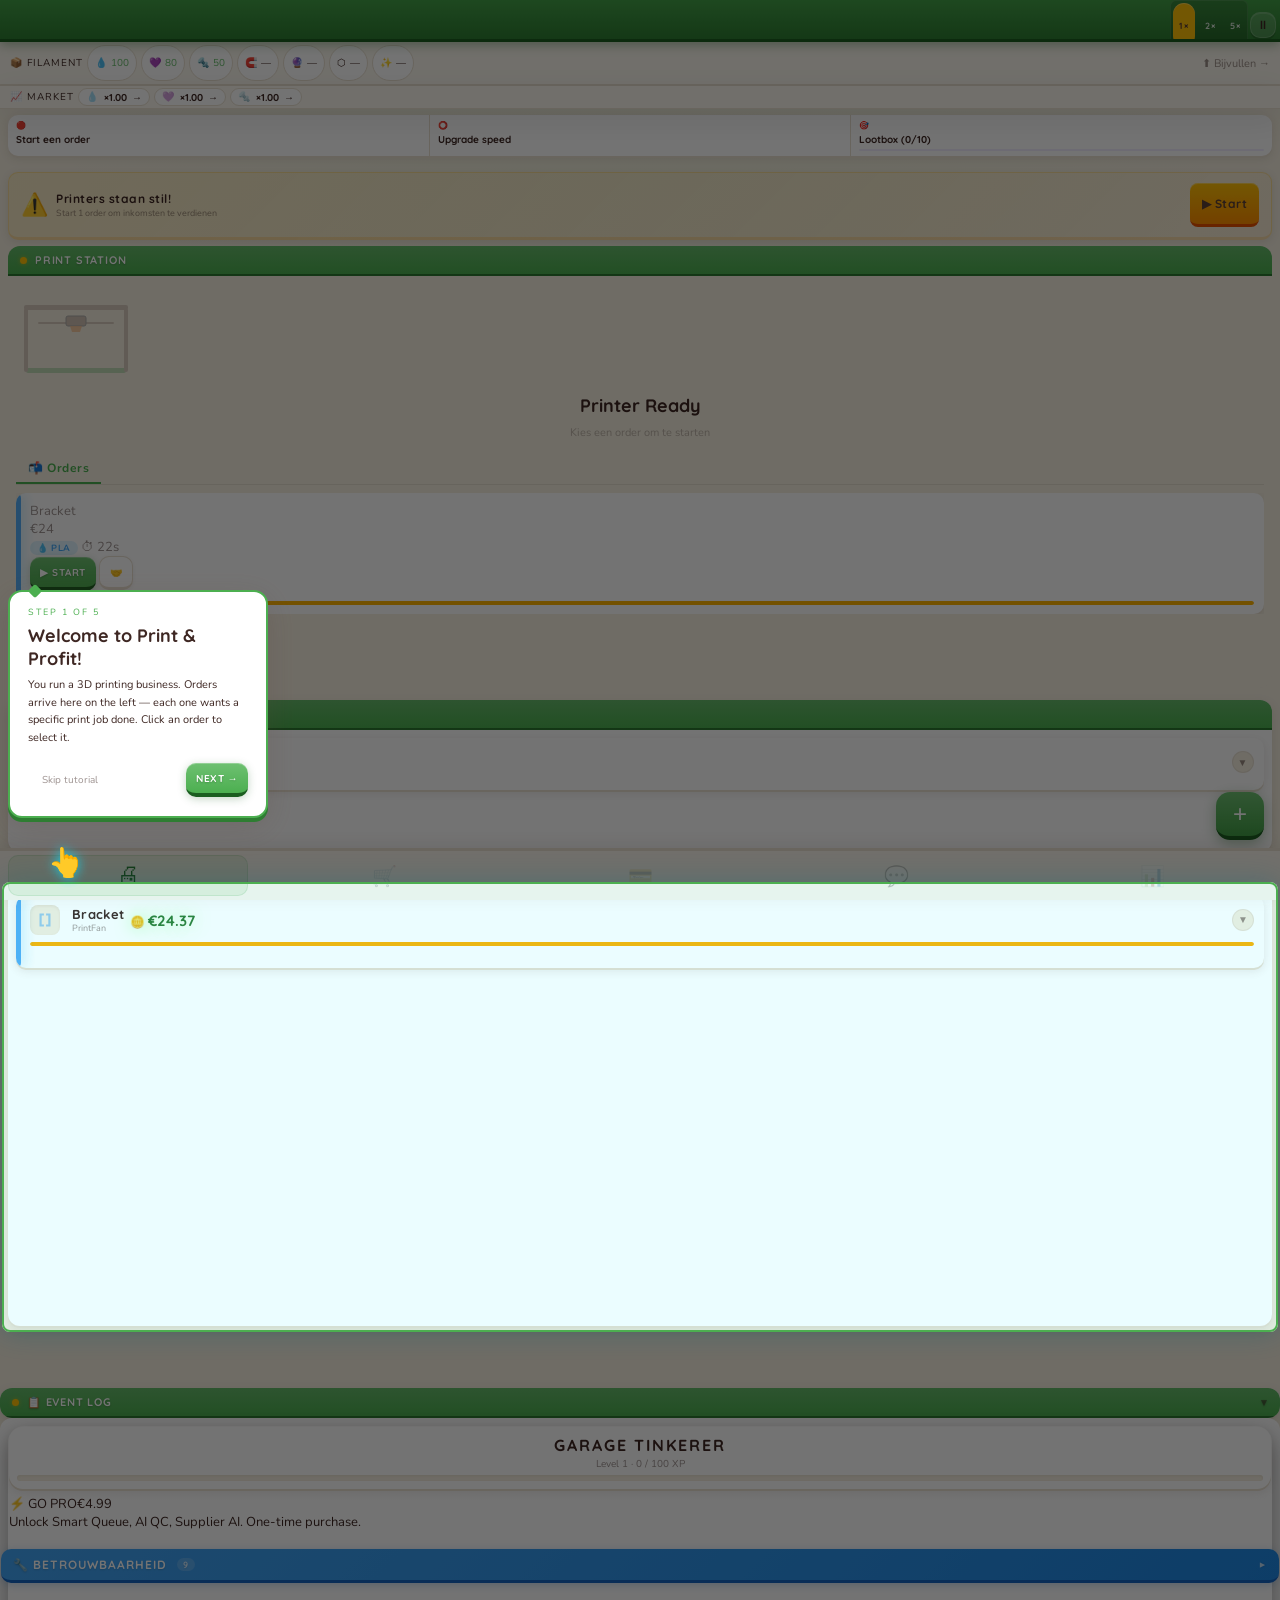
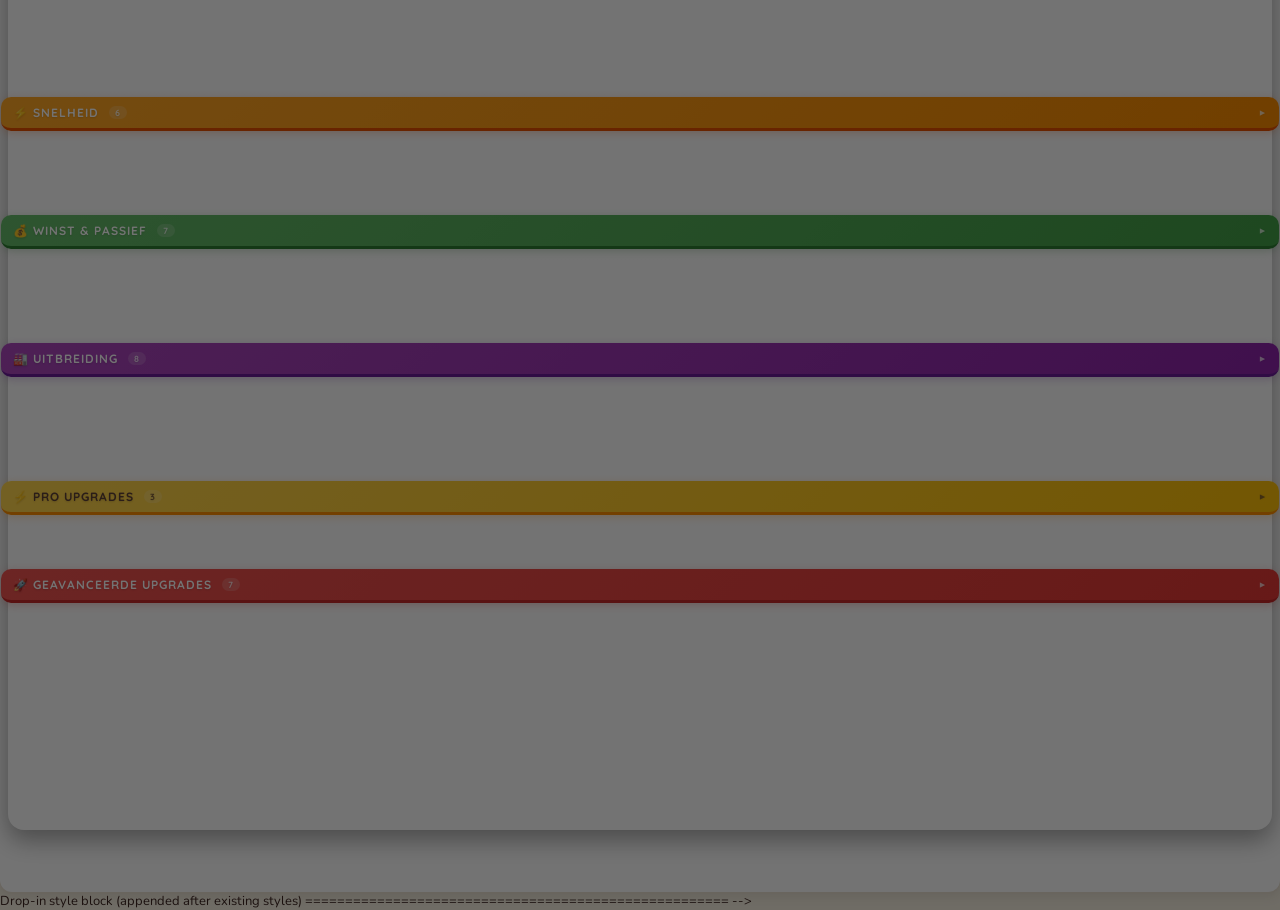
==== commit 5d413bac: "Rename index_game (1).html to index.html" ====
--- a/index.html
+++ b/index.html
@@ -17694,13 +17694,51 @@
 /* FAB */
 #fab-add { width: 48px !important; height: 48px !important; font-size: 24px !important; border-radius: 14px !important; }
 
-/* Topbar slightly shorter */
-#topbar { height: 48px !important; }
-.logo { font-size: 16px !important; }
-.stat-pill { padding: 2px 9px !important; font-size: 13px !important; }
-.streak-pill { padding: 2px 9px !important; font-size: 13px !important; }
-.speed-btn { padding: 3px 8px !important; font-size: 10px !important; }
-.sound-btn, .pause-btn, .theme-btn { width: 30px !important; height: 30px !important; font-size: 14px !important; }
+/* Topbar compact — prevent overlap */
+#topbar { height: 42px !important; padding: 0 4px !important; gap: 2px !important; overflow: hidden !important; }
+.logo { display: none !important; }
+
+/* HIDE non-essential right buttons */
+#settings-btn { display: none !important; }
+#topbar .btn-primary.btn-sm { display: none !important; }
+.theme-btn { display: none !important; }
+.sound-btn { display: none !important; }
+
+/* Right side: only speed + pause */
+.topbar-right { flex-shrink: 0 !important; gap: 2px !important; }
+.pause-btn { width: 26px !important; height: 26px !important; font-size: 12px !important; }
+.speed-control { border-radius: 6px !important; }
+.speed-btn { padding: 2px 6px !important; font-size: 9px !important; }
+
+/* Pill scroll area */
+#topbar > div:nth-child(2) {
+  flex: 1 !important; min-width: 0 !important;
+  overflow-x: auto !important; overflow-y: hidden !important;
+  gap: 3px !important;
+  scrollbar-width: none !important;
+  -webkit-overflow-scrolling: touch !important;
+  display: flex !important; flex-wrap: nowrap !important;
+  align-items: center !important;
+}
+#topbar > div:nth-child(2)::-webkit-scrollbar { display: none !important; }
+
+/* Pills: tiny */
+.stat-pill {
+  padding: 1px 5px !important; font-size: 10px !important;
+  white-space: nowrap !important; flex-shrink: 0 !important;
+  gap: 2px !important; border-radius: 6px !important;
+}
+.stat-pill .label { font-size: 10px !important; }
+.stat-pill .value { font-size: 10px !important; }
+.streak-pill { padding: 1px 5px !important; font-size: 10px !important; flex-shrink: 0 !important; }
+
+/* Hide non-essential pills */
+#rep-tier-pill { display: none !important; }
+#biz-focus-pill { display: none !important; }
+#burn-pill { display: none !important; }
+.prestige-badge { display: none !important; }
+.night-badge { display: none !important; }
+#scrap-pill { display: none !important; }
 
 /* Bottom bar slightly shorter */
 #btab-bar { height: calc(52px + env(safe-area-inset-bottom)) !important; }
@@ -17753,6 +17791,21 @@
 /* Idle tab orders */
 #idle-panel-orders { max-height: 220px !important; gap: 4px !important; }
 #job-empty { padding: 12px 0 !important; }
+
+/* Fix idle print station — warm colors for SVG */
+#job-empty { background: transparent !important; }
+#job-empty svg rect { fill: #BCAAA4 !important; }
+#job-empty svg rect[fill="#4fc3f7"] { fill: #66BB6A !important; }
+#job-empty svg rect[fill="#2a3045"],
+#job-empty svg rect[fill="#1a2030"] { fill: #A1887F !important; }
+#job-empty svg rect[fill="#161f30"] { fill: #8D6E63 !important; }
+#job-empty svg polygon { fill: #FF6D00 !important; opacity: 0.8 !important; }
+#job-empty svg { opacity: 0.35 !important; }
+#job-empty > div:first-of-type { color: var(--egg-text, #3E2723) !important; }
+
+/* Remove the panel white bg when idle to avoid empty white block */
+#active-job-panel { background: transparent !important; }
+.panel:has(#active-job-panel) { background: var(--egg-beige, #F5EFE0) !important; box-shadow: none !important; }
 
 </style>
 
@@ -18347,6 +18400,14 @@
             sibling = sibling.nextElementSibling;
           }
         });
+
+        // AUTO-COLLAPSE: start collapsed by default
+        header.classList.add('cat-collapsed');
+        let autoSib = header.nextElementSibling;
+        while (autoSib && !autoSib.classList.contains('upgrade-category')) {
+          autoSib.classList.add('cat-section-collapsed');
+          autoSib = autoSib.nextElementSibling;
+        }
       });
     });
     observer.observe(document.body, { childList: true, subtree: true });
@@ -18581,5 +18642,509 @@
 })();
 </script>
 
+
+<!-- ═══════════════════════════════════════════════════
+     JUICY FEEDBACK ENGINE — Numbers, Buy FX, Drones
+     ═══════════════════════════════════════════════════ -->
+<style>
+
+/* ━━━━━━━━━━━━━━━━━━━━━━━━━━━━━━━━━━━━
+   JUICY FEEDBACK CSS
+   ━━━━━━━━━━━━━━━━━━━━━━━━━━━━━━━━━━━━ */
+
+/* Smooth number scale pulse */
+#money-val, #rep-val { transition: transform 0.15s cubic-bezier(0.34,1.56,0.64,1) !important; }
+
+/* Buy flash overlay */
+.egg-buy-flash {
+  position:fixed; inset:0; z-index:9990; pointer-events:none;
+  background:rgba(255,193,7,0.15);
+  animation: eggBuyFlash 0.5s ease-out forwards;
+}
+@keyframes eggBuyFlash {
+  0%   { opacity:1; }
+  100% { opacity:0; }
+}
+
+/* Screen shake */
+.egg-screen-shake { animation: eggShake 0.35s ease-out !important; }
+@keyframes eggShake {
+  0%   { transform:translateX(0); }
+  15%  { transform:translateX(-4px) rotate(-0.5deg); }
+  30%  { transform:translateX(4px) rotate(0.5deg); }
+  45%  { transform:translateX(-3px); }
+  60%  { transform:translateX(3px); }
+  75%  { transform:translateX(-1px); }
+  100% { transform:translateX(0); }
+}
+
+/* Just-bought card animation */
+.egg-just-bought {
+  animation: eggJustBought 0.6s cubic-bezier(0.34,1.56,0.64,1) !important;
+}
+@keyframes eggJustBought {
+  0%   { transform:scale(1); box-shadow:0 2px 0 var(--egg-beige-dark), 0 3px 10px rgba(93,64,55,0.12); }
+  30%  { transform:scale(1.04); box-shadow:0 2px 0 rgba(76,175,80,0.4), 0 4px 20px rgba(76,175,80,0.2), 0 0 0 4px rgba(76,175,80,0.15); }
+  100% { transform:scale(1); box-shadow:0 2px 0 var(--egg-beige-dark), 0 3px 10px rgba(93,64,55,0.12); }
+}
+
+/* Coin burst particles */
+@keyframes eggCoinBurst {
+  0%   { transform:translate(0,0) rotate(0) scale(1); opacity:1; }
+  100% { transform:translate(var(--dx), var(--dy)) rotate(var(--rot)) scale(0.3); opacity:0; }
+}
+
+/* ── Drone animations ── */
+.egg-drone {
+  display:flex; flex-direction:column; align-items:center; gap:2px;
+  transition: transform 0.15s;
+}
+.egg-drone:active { transform:scale(0.85) !important; }
+.egg-drone-body {
+  font-size:36px;
+  filter:drop-shadow(0 4px 8px rgba(0,0,0,0.2));
+  animation: eggDroneBob 1s ease-in-out infinite;
+}
+@keyframes eggDroneBob {
+  0%,100% { transform:translateY(0); }
+  50%     { transform:translateY(-6px); }
+}
+.egg-drone-label {
+  font-family:'Quicksand',sans-serif; font-weight:800; font-size:9px;
+  color:white; background:var(--egg-green-dark,#2E7D32);
+  padding:2px 8px; border-radius:50px;
+  text-transform:uppercase; letter-spacing:0.5px;
+  box-shadow:0 2px 6px rgba(0,0,0,0.2);
+  animation: eggDroneLabelPulse 1.5s ease-in-out infinite;
+}
+@keyframes eggDroneLabelPulse {
+  0%,100% { transform:scale(1); }
+  50%     { transform:scale(1.05); }
+}
+.egg-drone-caught {
+  animation: eggDronePop 0.4s ease-out forwards !important;
+}
+@keyframes eggDronePop {
+  0%   { transform:scale(1); opacity:1; }
+  30%  { transform:scale(1.4); opacity:1; }
+  100% { transform:scale(0); opacity:0; }
+}
+@keyframes eggDroneFlyL {
+  0%   { right:-80px; }
+  100% { right:calc(100% + 80px); }
+}
+@keyframes eggDroneFlyR {
+  0%   { left:-80px; }
+  100% { left:calc(100% + 80px); }
+}
+
+/* ── Achievement overlay ── */
+.egg-achieve-overlay {
+  position:fixed; inset:0; z-index:9995;
+  background:rgba(62,39,35,0.7);
+  backdrop-filter:blur(6px);
+  display:flex; align-items:center; justify-content:center;
+  animation: eggAchieveIn 0.4s cubic-bezier(0.34,1.56,0.64,1);
+  cursor:pointer;
+}
+.egg-achieve-overlay.egg-achieve-out {
+  animation: eggAchieveOut 0.4s ease-in forwards;
+}
+@keyframes eggAchieveIn {
+  from { opacity:0; transform:scale(0.8); }
+  to   { opacity:1; transform:scale(1); }
+}
+@keyframes eggAchieveOut {
+  from { opacity:1; transform:scale(1); }
+  to   { opacity:0; transform:scale(1.1); }
+}
+.egg-achieve-box {
+  background:white;
+  border-radius:20px;
+  padding:28px 32px;
+  text-align:center;
+  box-shadow:0 4px 0 var(--egg-beige-dark,#E8DFD0), 0 8px 40px rgba(93,64,55,0.3);
+  max-width:300px; width:85%;
+  position:relative; overflow:hidden;
+}
+.egg-achieve-icon {
+  font-size:48px;
+  animation: eggAchieveIconBounce 0.6s cubic-bezier(0.34,1.56,0.64,1) 0.2s both;
+}
+@keyframes eggAchieveIconBounce {
+  from { transform:scale(0) rotate(-20deg); }
+  to   { transform:scale(1) rotate(0); }
+}
+.egg-achieve-label {
+  font-family:'Quicksand',sans-serif; font-weight:700; font-size:10px;
+  letter-spacing:2px; text-transform:uppercase;
+  color:#43A047; margin:8px 0 4px;
+}
+.egg-achieve-name {
+  font-family:'Quicksand',sans-serif; font-weight:900; font-size:20px;
+  color:#3E2723; margin-bottom:6px;
+}
+.egg-achieve-desc {
+  font-family:'Nunito',sans-serif; font-size:12px;
+  color:rgba(62,39,35,0.6); line-height:1.5;
+}
+.egg-achieve-sparkle {
+  position:absolute; top:10px; right:16px;
+  font-size:20px;
+  animation: eggSparkleRotate 2s linear infinite;
+}
+@keyframes eggSparkleRotate {
+  from { transform:rotate(0) scale(1); }
+  50%  { transform:rotate(180deg) scale(1.2); }
+  to   { transform:rotate(360deg) scale(1); }
+}
+
+/* ── Golden rain for level-up ── */
+@keyframes eggGoldenFall {
+  0%   { transform:translateY(0) translateX(0) rotate(0) scale(1); opacity:1; }
+  100% { transform:translateY(110vh) translateX(var(--drift)) rotate(720deg) scale(0.5); opacity:0.3; }
+}
+.egg-golden-rain { pointer-events:none; }
+
+/* Level-up golden flash */
+.egg-level-flash {
+  position:fixed; inset:0; z-index:9989; pointer-events:none;
+  background:radial-gradient(ellipse at center, rgba(255,215,0,0.25) 0%, rgba(255,193,7,0) 70%);
+  animation: eggLevelFlash 1s ease-out forwards;
+}
+@keyframes eggLevelFlash {
+  0%   { opacity:1; transform:scale(0.8); }
+  50%  { opacity:0.8; transform:scale(1.1); }
+  100% { opacity:0; transform:scale(1.3); }
+}
+
+/* ── Order card entry animation ── */
+.order-card {
+  animation: eggOrderIn 0.35s cubic-bezier(0.34,1.56,0.64,1) both !important;
+}
+@keyframes eggOrderIn {
+  from { opacity:0; transform:translateX(-20px) scale(0.95); }
+  to   { opacity:1; transform:translateX(0) scale(1); }
+}
+
+</style>
+<script>
+// ═══════════════════════════════════════════════════════════
+// JUICY FEEDBACK ENGINE — Smooth numbers, buy FX, drones, celebrations
+// ═══════════════════════════════════════════════════════════
+
+(function EggJuice() {
+  'use strict';
+
+  function waitFor(check, cb, interval) {
+    if (check()) cb();
+    else setTimeout(() => waitFor(check, cb, interval), interval || 300);
+  }
+
+  // ━━━━━━━━━━━━━━━━━━━━━━━━━━━━━━━━━━━━
+  // 1. SMOOTH NUMBER COUNTING
+  // ━━━━━━━━━━━━━━━━━━━━━━━━━━━━━━━━━━━━
+  const counter = {
+    money: { current: 0, target: 0, el: null },
+    rep:   { current: 0, target: 0, el: null },
+  };
+  let countingRAF = null;
+
+  function initSmooth() {
+    waitFor(() => typeof UI !== 'undefined' && typeof State !== 'undefined' && UI.updateTopBar, () => {
+      counter.money.el = document.getElementById('money-val');
+      counter.rep.el = document.getElementById('rep-val');
+      counter.money.current = counter.money.target = State.money || 0;
+      counter.rep.current = counter.rep.target = State.reputation || 0;
+
+      // Patch updateTopBar to set targets instead of instant
+      const origUpdate = UI.updateTopBar.bind(UI);
+      UI.updateTopBar = function() {
+        origUpdate();
+        // After original sets text, we override with animated version
+        counter.money.target = State.money || 0;
+        counter.rep.target = State.reputation || 0;
+      };
+
+      // Animation loop
+      function tickCounters() {
+        let changed = false;
+        // Money
+        if (Math.abs(counter.money.current - counter.money.target) > 0.005) {
+          const diff = counter.money.target - counter.money.current;
+          counter.money.current += diff * 0.12;
+          if (Math.abs(diff) < 0.01) counter.money.current = counter.money.target;
+          if (counter.money.el) {
+            try {
+              counter.money.el.textContent = '€' + counter.money.current.toFixed(2);
+            } catch(e) {}
+          }
+          changed = true;
+        }
+        // Rep
+        if (Math.abs(counter.rep.current - counter.rep.target) > 0.5) {
+          const diff = counter.rep.target - counter.rep.current;
+          counter.rep.current += diff * 0.1;
+          if (Math.abs(diff) < 1) counter.rep.current = counter.rep.target;
+          if (counter.rep.el) {
+            try {
+              const maxRep = typeof CONFIG !== 'undefined' ? CONFIG.MAX_REP : 999;
+              counter.rep.el.textContent = counter.rep.current >= maxRep ? '★ MAX' : '★ ' + Math.round(counter.rep.current);
+            } catch(e) {}
+          }
+          changed = true;
+        }
+
+        // Scale pulse when value changes significantly
+        if (changed) {
+          if (counter.money.el && Math.abs(counter.money.target - counter.money.current) > 5) {
+            counter.money.el.style.transform = 'scale(1.08)';
+            setTimeout(() => { if (counter.money.el) counter.money.el.style.transform = ''; }, 150);
+          }
+        }
+
+        countingRAF = requestAnimationFrame(tickCounters);
+      }
+      countingRAF = requestAnimationFrame(tickCounters);
+      console.log('💰 Smooth number counting loaded');
+    });
+  }
+
+  // ━━━━━━━━━━━━━━━━━━━━━━━━━━━━━━━━━━━━
+  // 2. BUY ANIMATION (pop + flash + shake)
+  // ━━━━━━━━━━━━━━━━━━━━━━━━━━━━━━━━━━━━
+  function initBuyFX() {
+    waitFor(() => typeof Shop !== 'undefined' && Shop.buy, () => {
+      const origBuy = Shop.buy.bind(Shop);
+      Shop.buy = function(id) {
+        const before = State.ownedUpgrades.length;
+        origBuy(id);
+        const after = State.ownedUpgrades.length;
+
+        if (after > before) {
+          // Purchase succeeded! — trigger effects
+          buyFlash();
+          buyShake();
+
+          // Find the card that was just bought and animate it
+          setTimeout(() => {
+            const cards = document.querySelectorAll('.upgrade-card.owned');
+            const lastCard = cards[cards.length - 1];
+            if (lastCard) {
+              lastCard.classList.add('egg-just-bought');
+              setTimeout(() => lastCard.classList.remove('egg-just-bought'), 800);
+            }
+          }, 100);
+
+          // Coin burst from the buy button area
+          const shopEl = document.getElementById('shop-upgrades');
+          if (shopEl) {
+            spawnCoinBurst(shopEl.getBoundingClientRect());
+          }
+        }
+      };
+      console.log('🛒 Buy animation loaded');
+    });
+  }
+
+  function buyFlash() {
+    const flash = document.createElement('div');
+    flash.className = 'egg-buy-flash';
+    document.body.appendChild(flash);
+    setTimeout(() => flash.remove(), 600);
+  }
+
+  function buyShake() {
+    document.body.classList.add('egg-screen-shake');
+    setTimeout(() => document.body.classList.remove('egg-screen-shake'), 400);
+  }
+
+  function spawnCoinBurst(rect) {
+    const cx = rect.left + rect.width / 2;
+    const cy = rect.top + rect.height * 0.3;
+    const coins = ['🪙', '✨', '💫', '⭐'];
+    for (let i = 0; i < 10; i++) {
+      setTimeout(() => {
+        const el = document.createElement('div');
+        el.className = 'egg-coin-particle';
+        const angle = (Math.PI * 2 / 10 * i) + (Math.random() - 0.5);
+        const dist = 50 + Math.random() * 80;
+        const dx = Math.cos(angle) * dist;
+        const dy = -40 - Math.random() * 100;
+        el.style.cssText = `
+          position:fixed; left:${cx}px; top:${cy}px; z-index:9999;
+          font-size:${14 + Math.random()*10}px;
+          pointer-events:none;
+          animation: eggCoinBurst 0.8s cubic-bezier(0.2,0.8,0.3,1) forwards;
+          --dx:${dx}px; --dy:${dy}px;
+          --rot:${(Math.random()-0.5)*360}deg;
+        `;
+        el.textContent = coins[Math.floor(Math.random() * coins.length)];
+        document.body.appendChild(el);
+        setTimeout(() => el.remove(), 1000);
+      }, i * 30);
+    }
+  }
+
+  // ━━━━━━━━━━━━━━━━━━━━━━━━━━━━━━━━━━━━
+  // 3. FLYING DRONES / PACKAGES
+  // ━━━━━━━━━━━━━━━━━━━━━━━━━━━━━━━━━━━━
+  let droneActive = false;
+
+  function initDrones() {
+    // Spawn a drone every 30-90 seconds
+    function scheduleDrone() {
+      const delay = 30000 + Math.random() * 60000;
+      setTimeout(() => {
+        if (!droneActive) spawnDrone();
+        scheduleDrone();
+      }, delay);
+    }
+    // First drone after 15-30s
+    setTimeout(scheduleDrone, 15000 + Math.random() * 15000);
+    console.log('📦 Drone system loaded');
+  }
+
+  function spawnDrone() {
+    droneActive = true;
+    const el = document.createElement('div');
+    el.className = 'egg-drone';
+
+    const fromRight = Math.random() > 0.5;
+    const y = 60 + Math.random() * (window.innerHeight * 0.4);
+    const dur = 6 + Math.random() * 4;
+
+    // Randomly pick drone type
+    const isDrone = Math.random() > 0.4;
+    el.innerHTML = isDrone
+      ? `<div class="egg-drone-body">🚁</div><div class="egg-drone-label">TIK VOOR BONUS!</div>`
+      : `<div class="egg-drone-body">📦</div><div class="egg-drone-label">PAKKETJE!</div>`;
+
+    el.style.cssText = `
+      position:fixed; top:${y}px; z-index:600;
+      ${fromRight ? 'right:-80px' : 'left:-80px'};
+      animation: eggDroneFly${fromRight ? 'L' : 'R'} ${dur}s linear forwards;
+      cursor:pointer;
+    `;
+
+    el.addEventListener('click', (e) => {
+      e.stopPropagation();
+      // Reward!
+      const reward = Math.round(2 + Math.random() * 10);
+      if (typeof State !== 'undefined') {
+        State.money += reward;
+        if (typeof UI !== 'undefined') {
+          UI.updateTopBar();
+          UI.floatMoney(`+€${reward} 🚁`);
+          UI.log(`📦 Drone gevangen! +€${reward}`, 'money');
+        }
+      }
+      // Pop effect
+      el.classList.add('egg-drone-caught');
+      // Confetti burst at drone position
+      const rect = el.getBoundingClientRect();
+      spawnCoinBurst({ left: rect.left, top: rect.top, width: rect.width, height: rect.height });
+      setTimeout(() => el.remove(), 500);
+      droneActive = false;
+      if (typeof Sound !== 'undefined' && Sound.success) Sound.success();
+    });
+
+    document.body.appendChild(el);
+
+    // Auto-remove after animation
+    setTimeout(() => {
+      if (el.parentNode) el.remove();
+      droneActive = false;
+    }, dur * 1000 + 200);
+  }
+
+  // ━━━━━━━━━━━━━━━━━━━━━━━━━━━━━━━━━━━━
+  // 4. RICHER ACHIEVEMENT / LEVEL-UP CELEBRATION
+  // ━━━━━━━━━━━━━━━━━━━━━━━━━━━━━━━━━━━━
+  function initCelebrations() {
+    // Override achievement toast
+    waitFor(() => typeof Achievements !== 'undefined' && Achievements._show, () => {
+      const origShow = Achievements._show.bind(Achievements);
+      Achievements._show = function(ach) {
+        // Full-screen achievement overlay
+        const overlay = document.createElement('div');
+        overlay.className = 'egg-achieve-overlay';
+        overlay.innerHTML = `
+          <div class="egg-achieve-box">
+            <div class="egg-achieve-icon">🏆</div>
+            <div class="egg-achieve-label">ACHIEVEMENT UNLOCKED</div>
+            <div class="egg-achieve-name">${ach.name}</div>
+            <div class="egg-achieve-desc">${ach.desc}</div>
+            <div class="egg-achieve-sparkle">✨</div>
+          </div>
+        `;
+        document.body.appendChild(overlay);
+
+        // Confetti
+        if (typeof Confetti !== 'undefined') Confetti.burst(40);
+
+        // Screen glow
+        buyFlash();
+
+        // Auto dismiss on tap or after 4s
+        const dismiss = () => {
+          overlay.classList.add('egg-achieve-out');
+          setTimeout(() => overlay.remove(), 500);
+        };
+        overlay.addEventListener('click', dismiss);
+        setTimeout(dismiss, 4000);
+      };
+      console.log('🏆 Rich achievements loaded');
+    });
+
+    // Override level-up
+    waitFor(() => typeof Confetti !== 'undefined' && Confetti.levelUp, () => {
+      const origLevelUp = Confetti.levelUp.bind(Confetti);
+      Confetti.levelUp = function() {
+        origLevelUp();
+
+        // Extra golden rain
+        for (let i = 0; i < 20; i++) {
+          setTimeout(() => {
+            const el = document.createElement('div');
+            el.className = 'egg-golden-rain';
+            el.textContent = ['⭐', '🌟', '💫', '✨', '🪙'][Math.floor(Math.random() * 5)];
+            el.style.cssText = `
+              position:fixed;
+              left:${Math.random() * 100}%;
+              top:-20px;
+              font-size:${16 + Math.random() * 16}px;
+              z-index:9998;
+              pointer-events:none;
+              animation: eggGoldenFall ${2 + Math.random() * 2}s ease-in forwards;
+              --drift:${(Math.random() - 0.5) * 100}px;
+            `;
+            document.body.appendChild(el);
+            setTimeout(() => el.remove(), 4500);
+          }, i * 80);
+        }
+
+        // Golden screen flash
+        const flash = document.createElement('div');
+        flash.className = 'egg-level-flash';
+        document.body.appendChild(flash);
+        setTimeout(() => flash.remove(), 1200);
+
+        // Shake
+        buyShake();
+      };
+      console.log('🎉 Rich level-up loaded');
+    });
+  }
+
+  // ── Init all ──
+  initSmooth();
+  initBuyFX();
+  initDrones();
+  initCelebrations();
+})();
+
+</script>
+
 </body>
 </html>
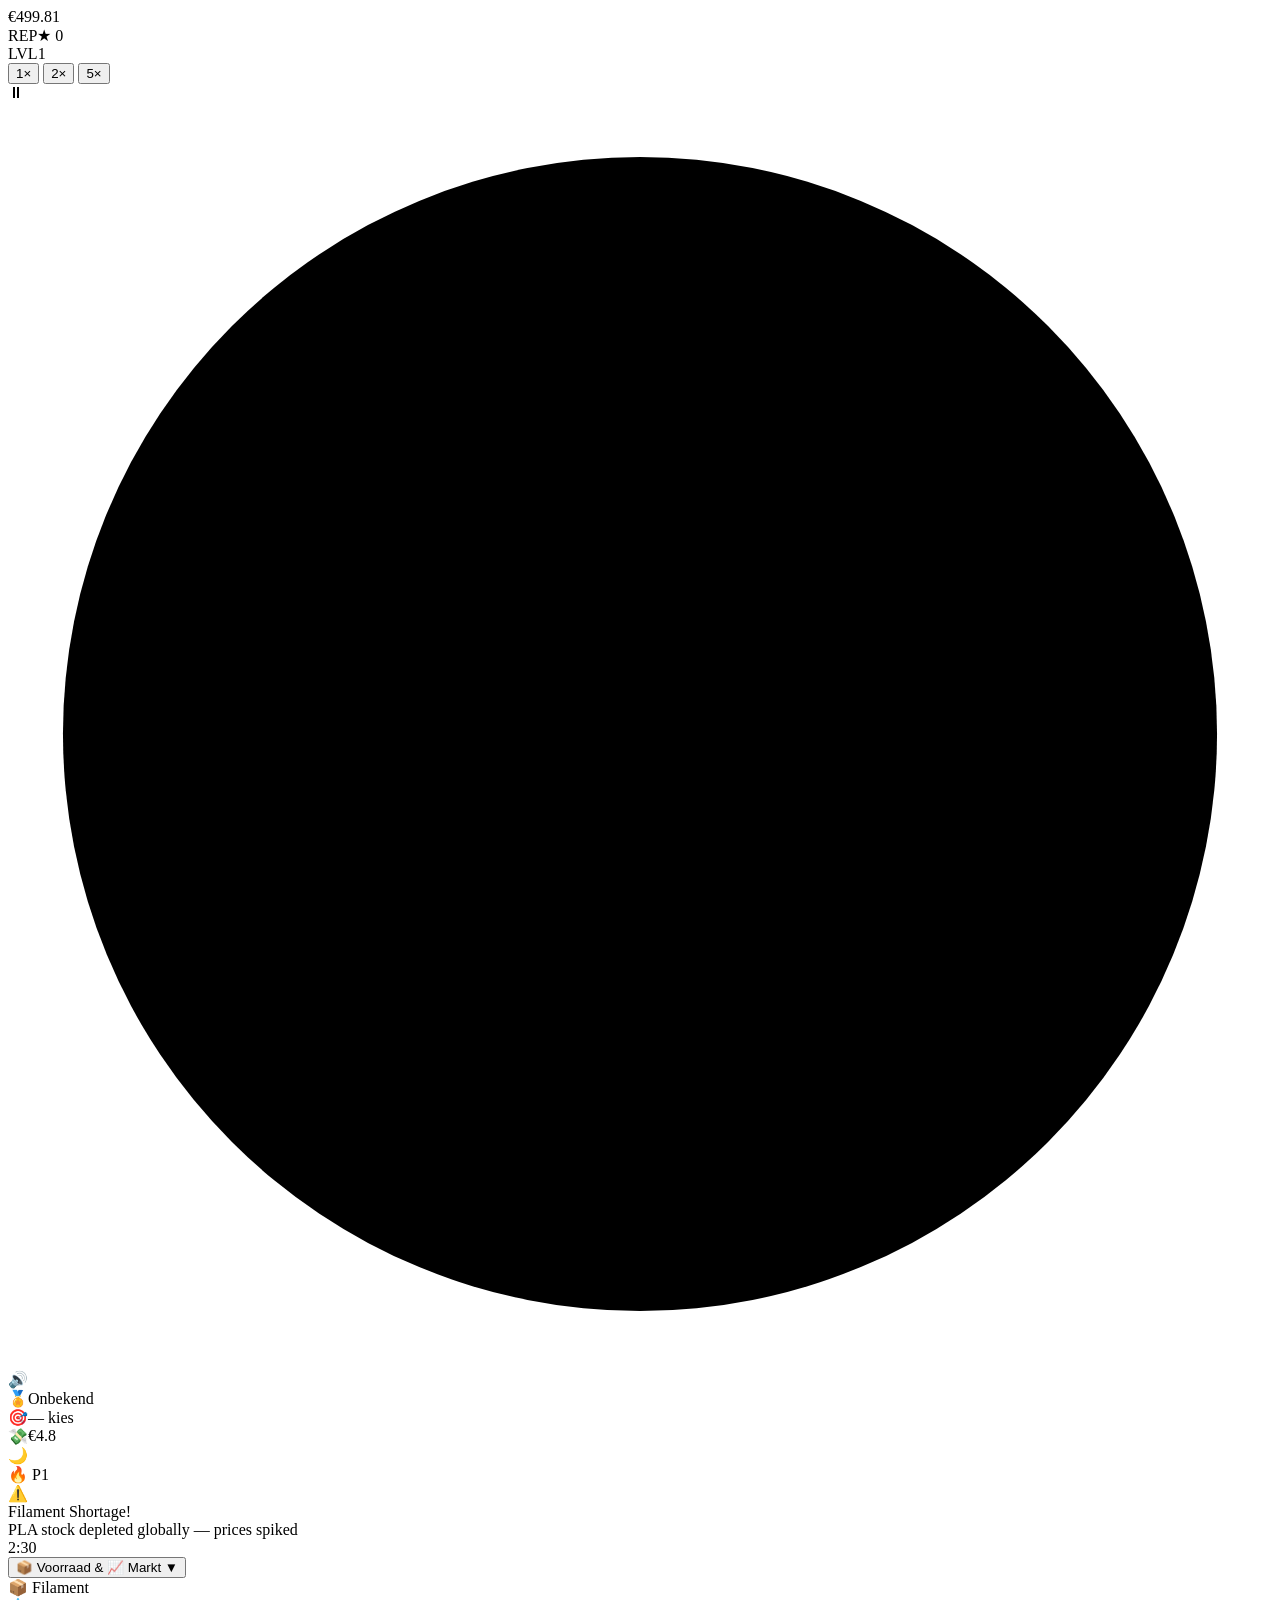
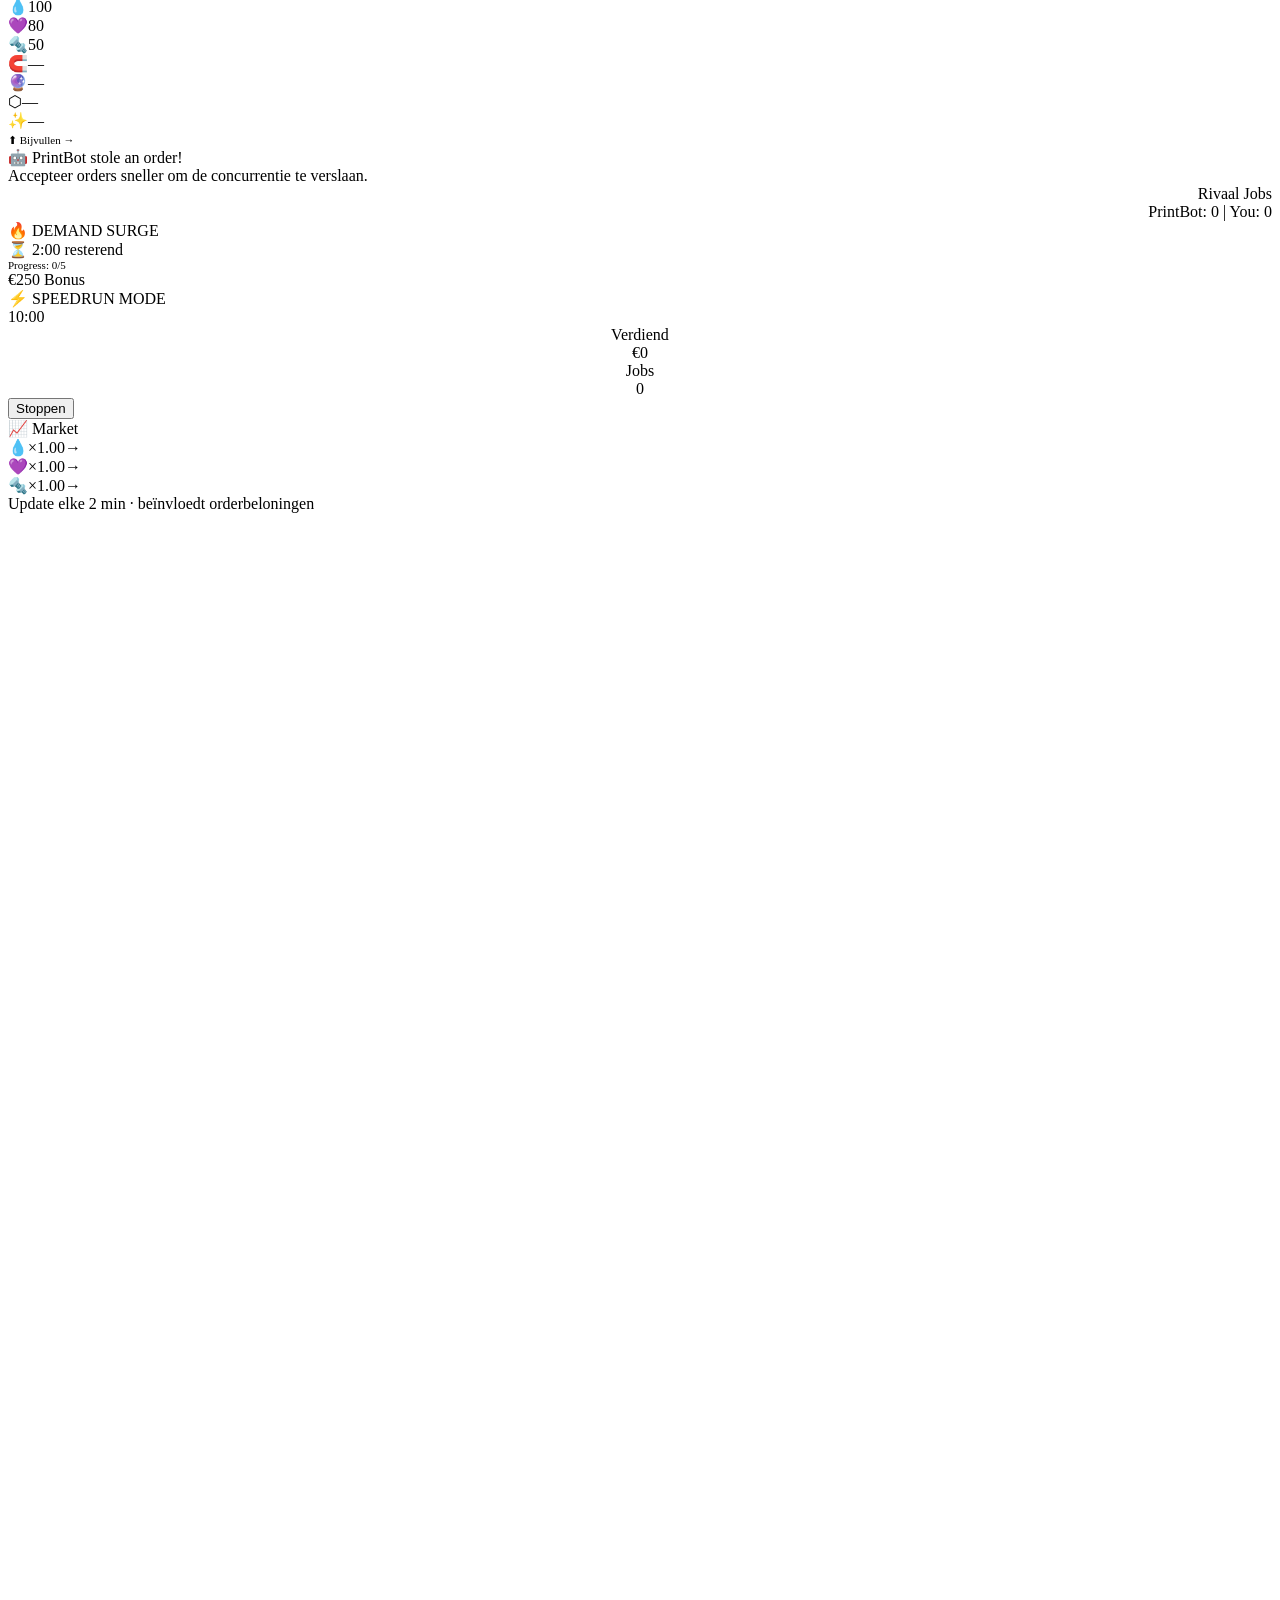
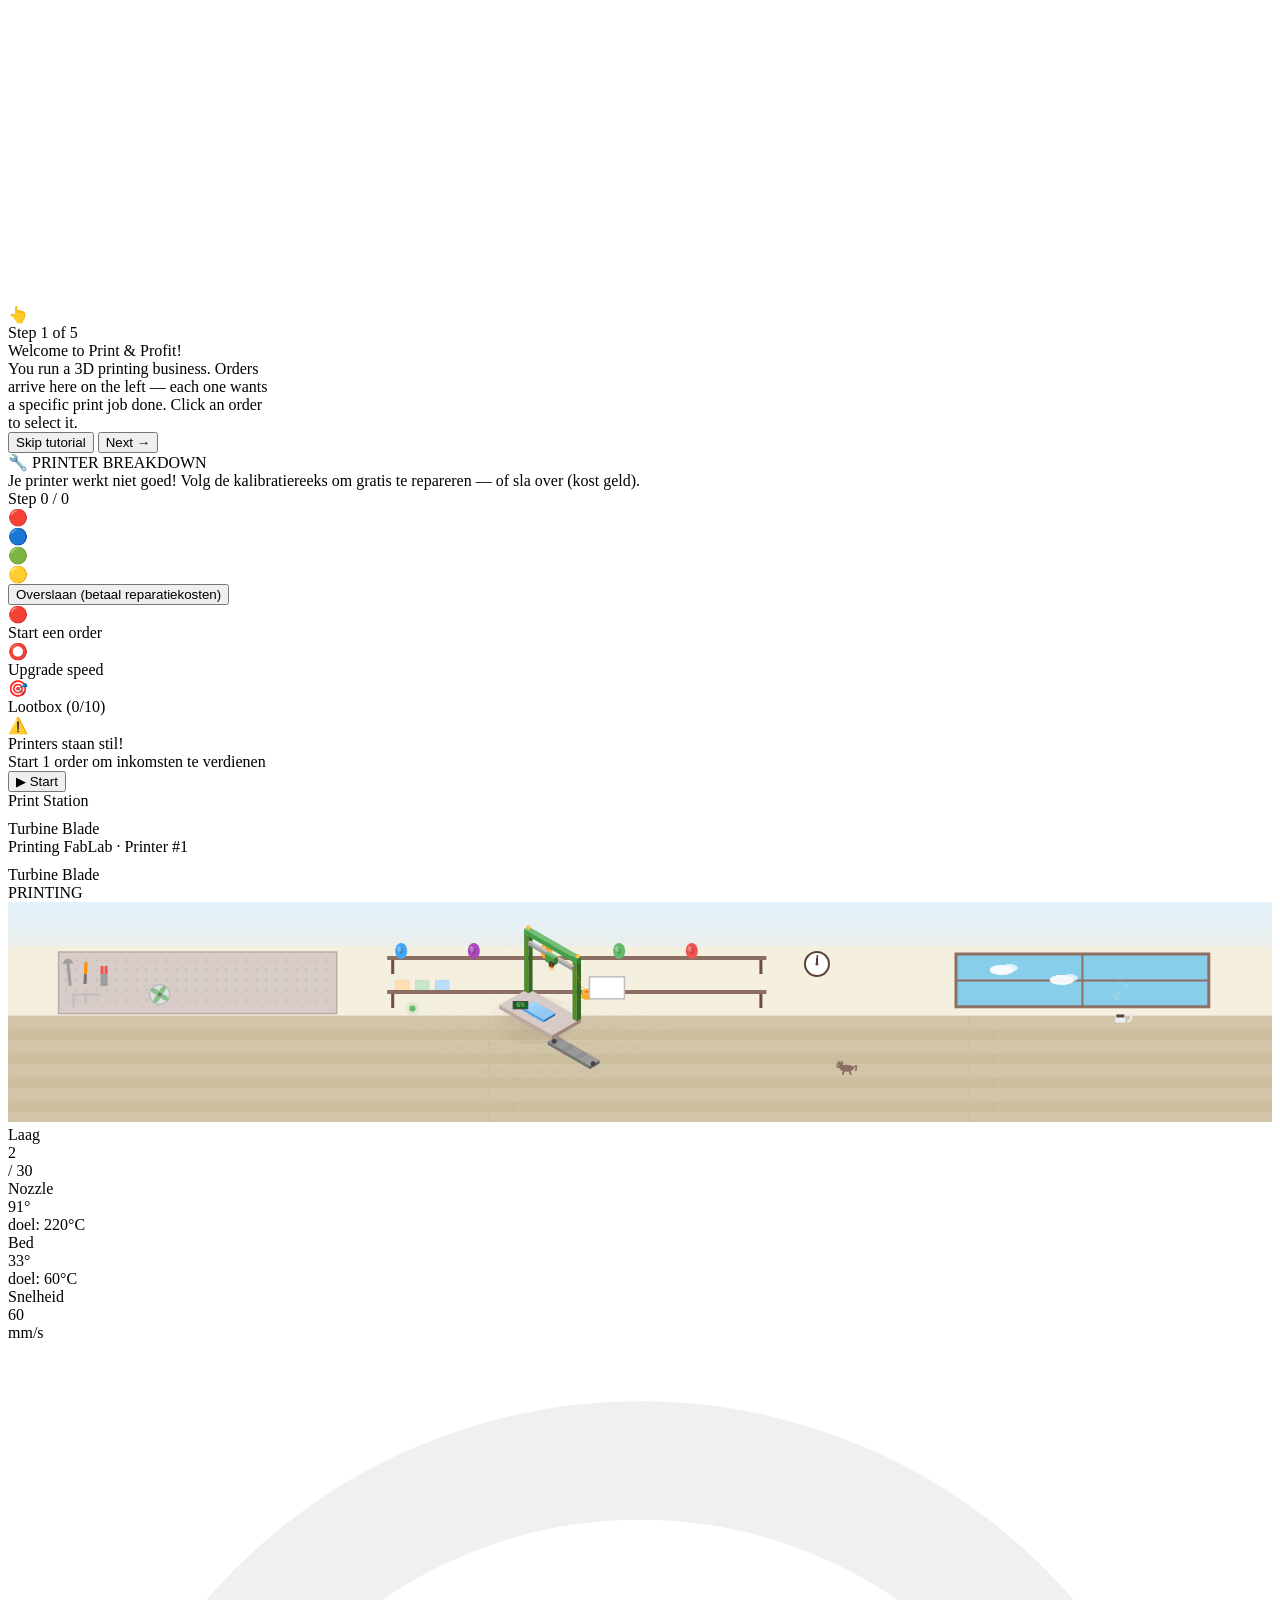
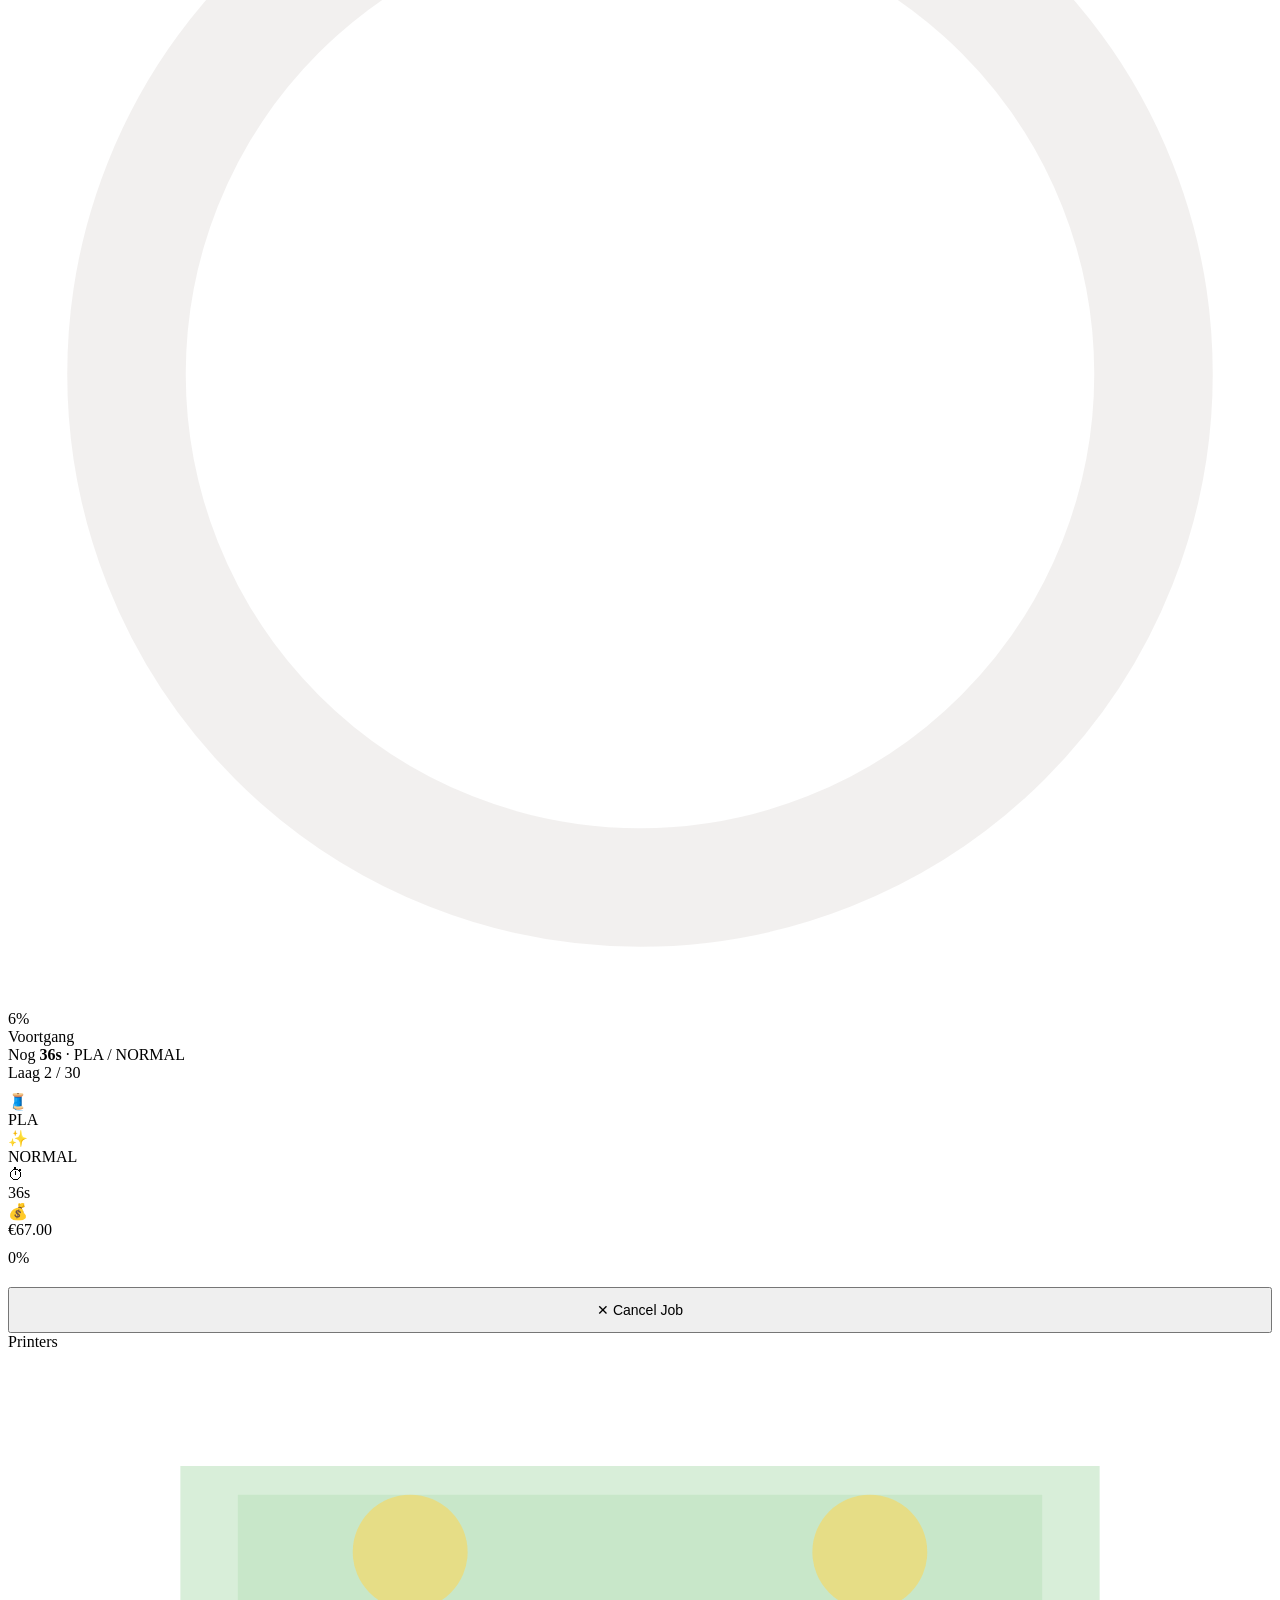
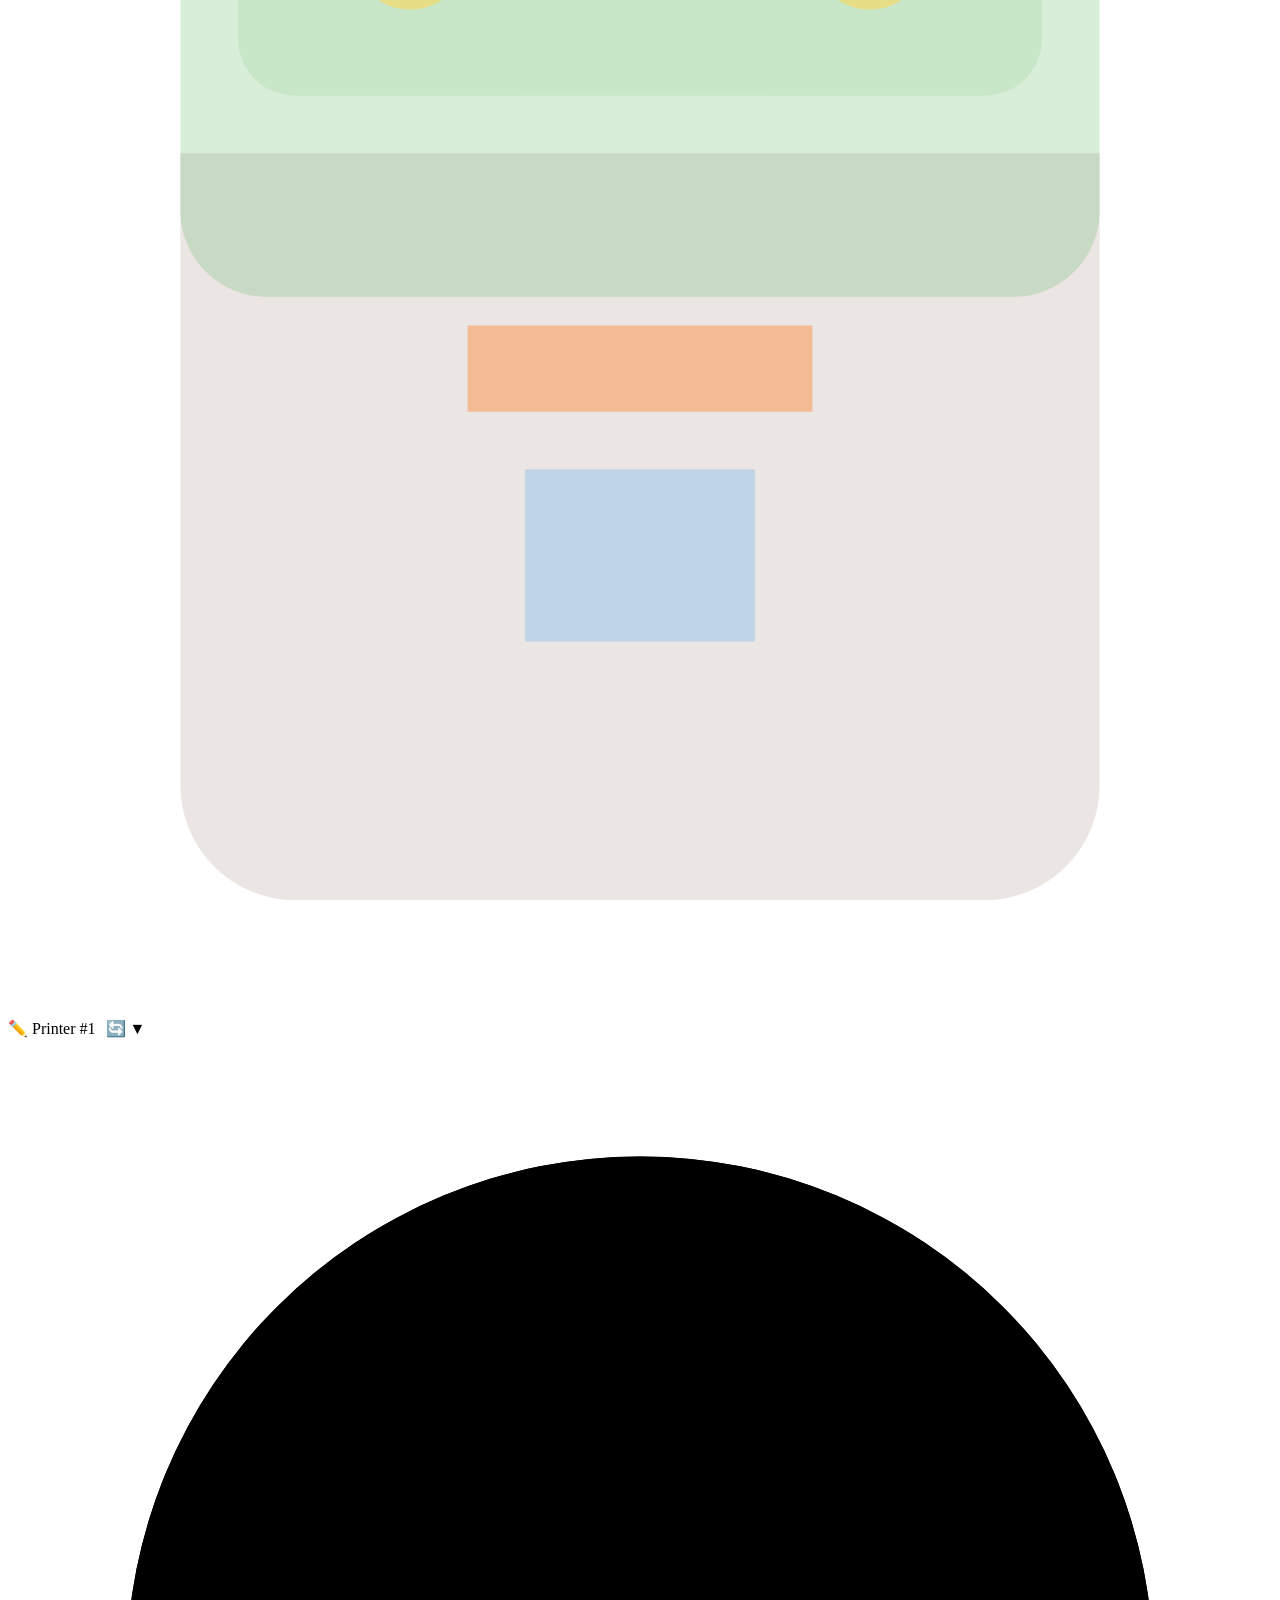
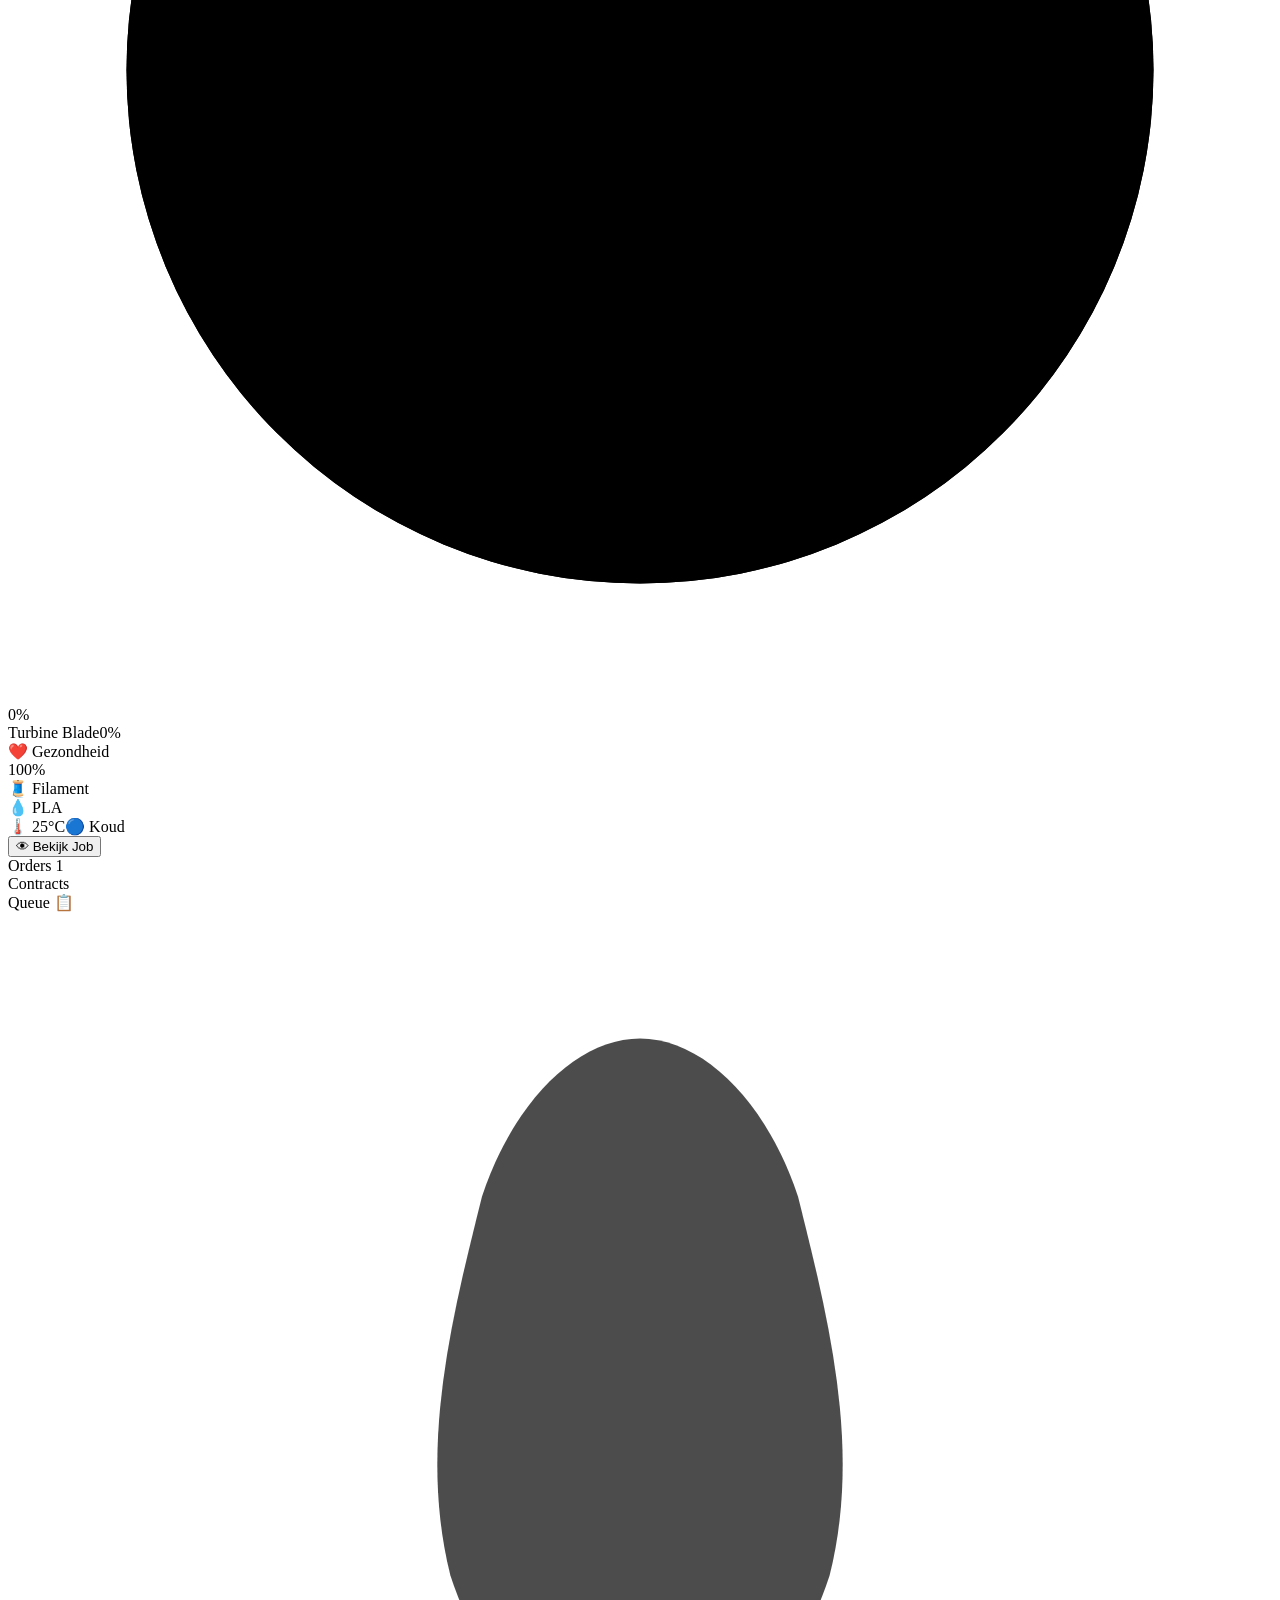
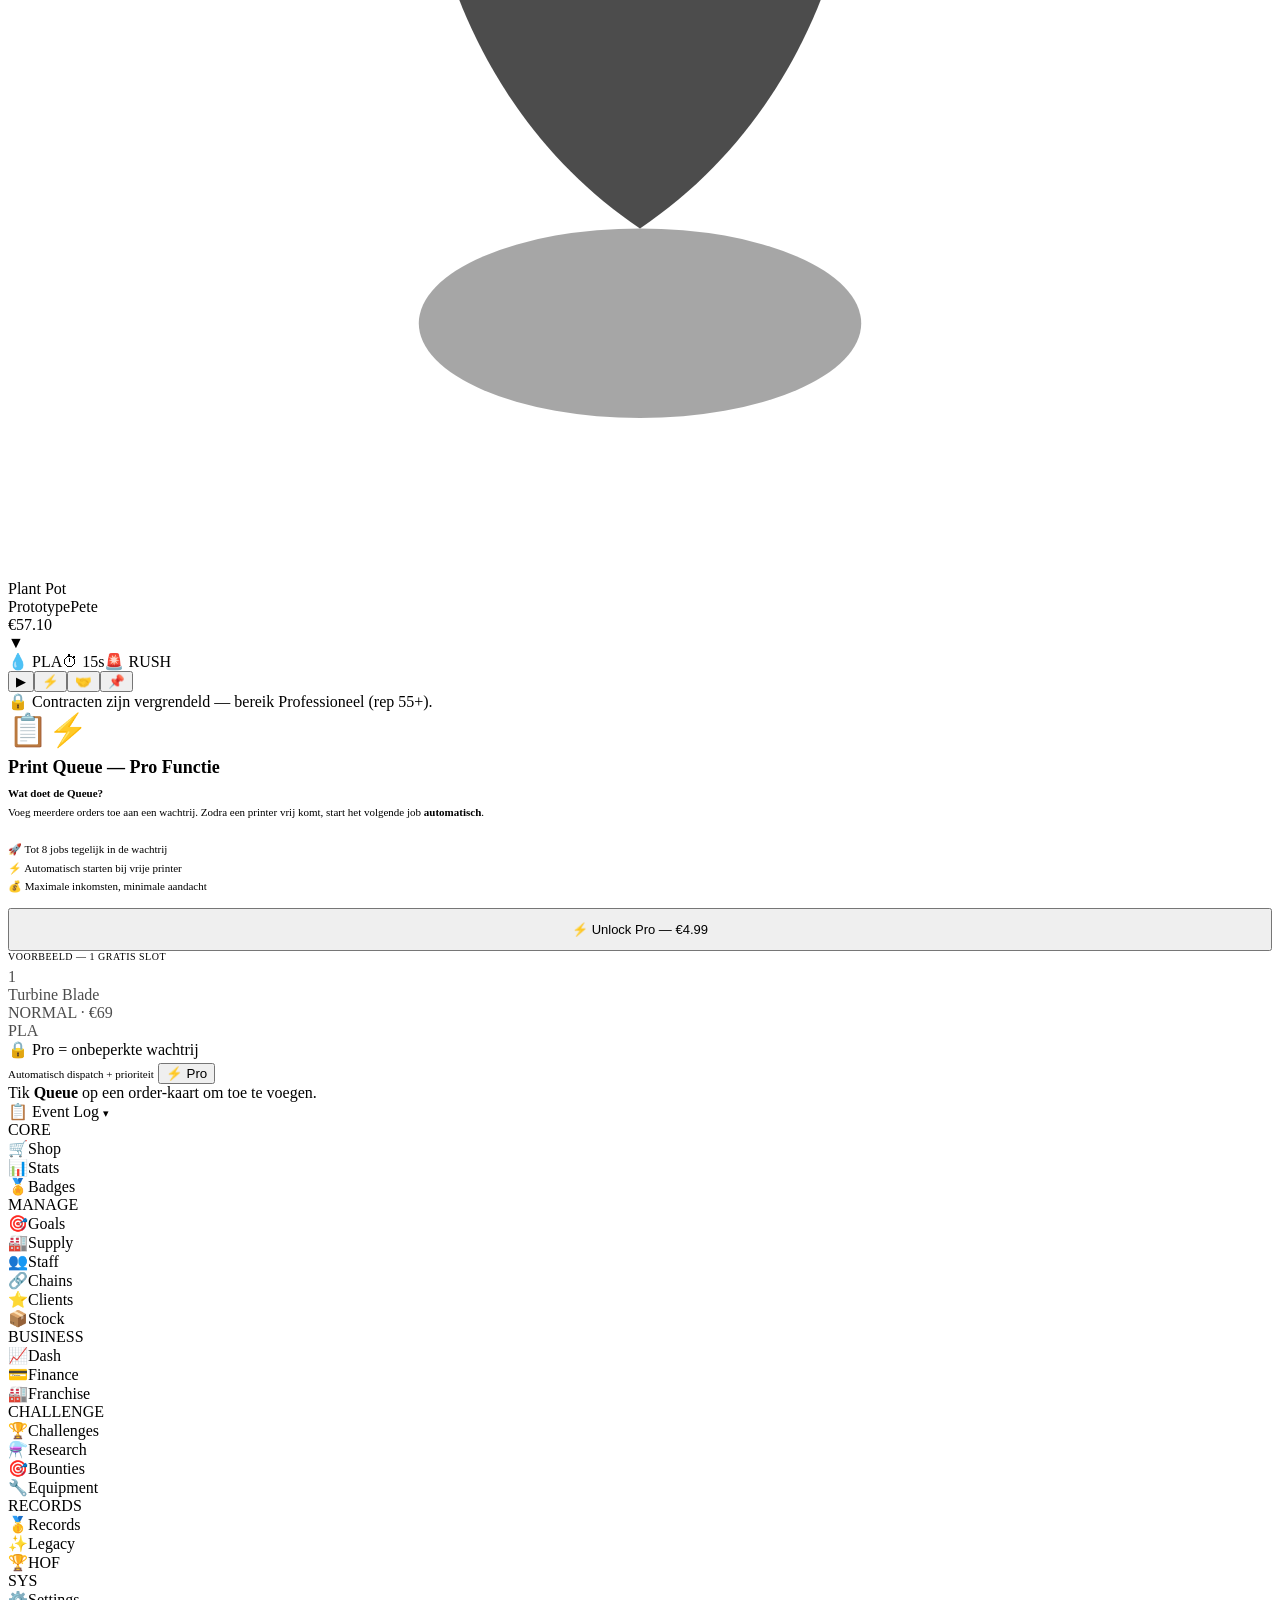
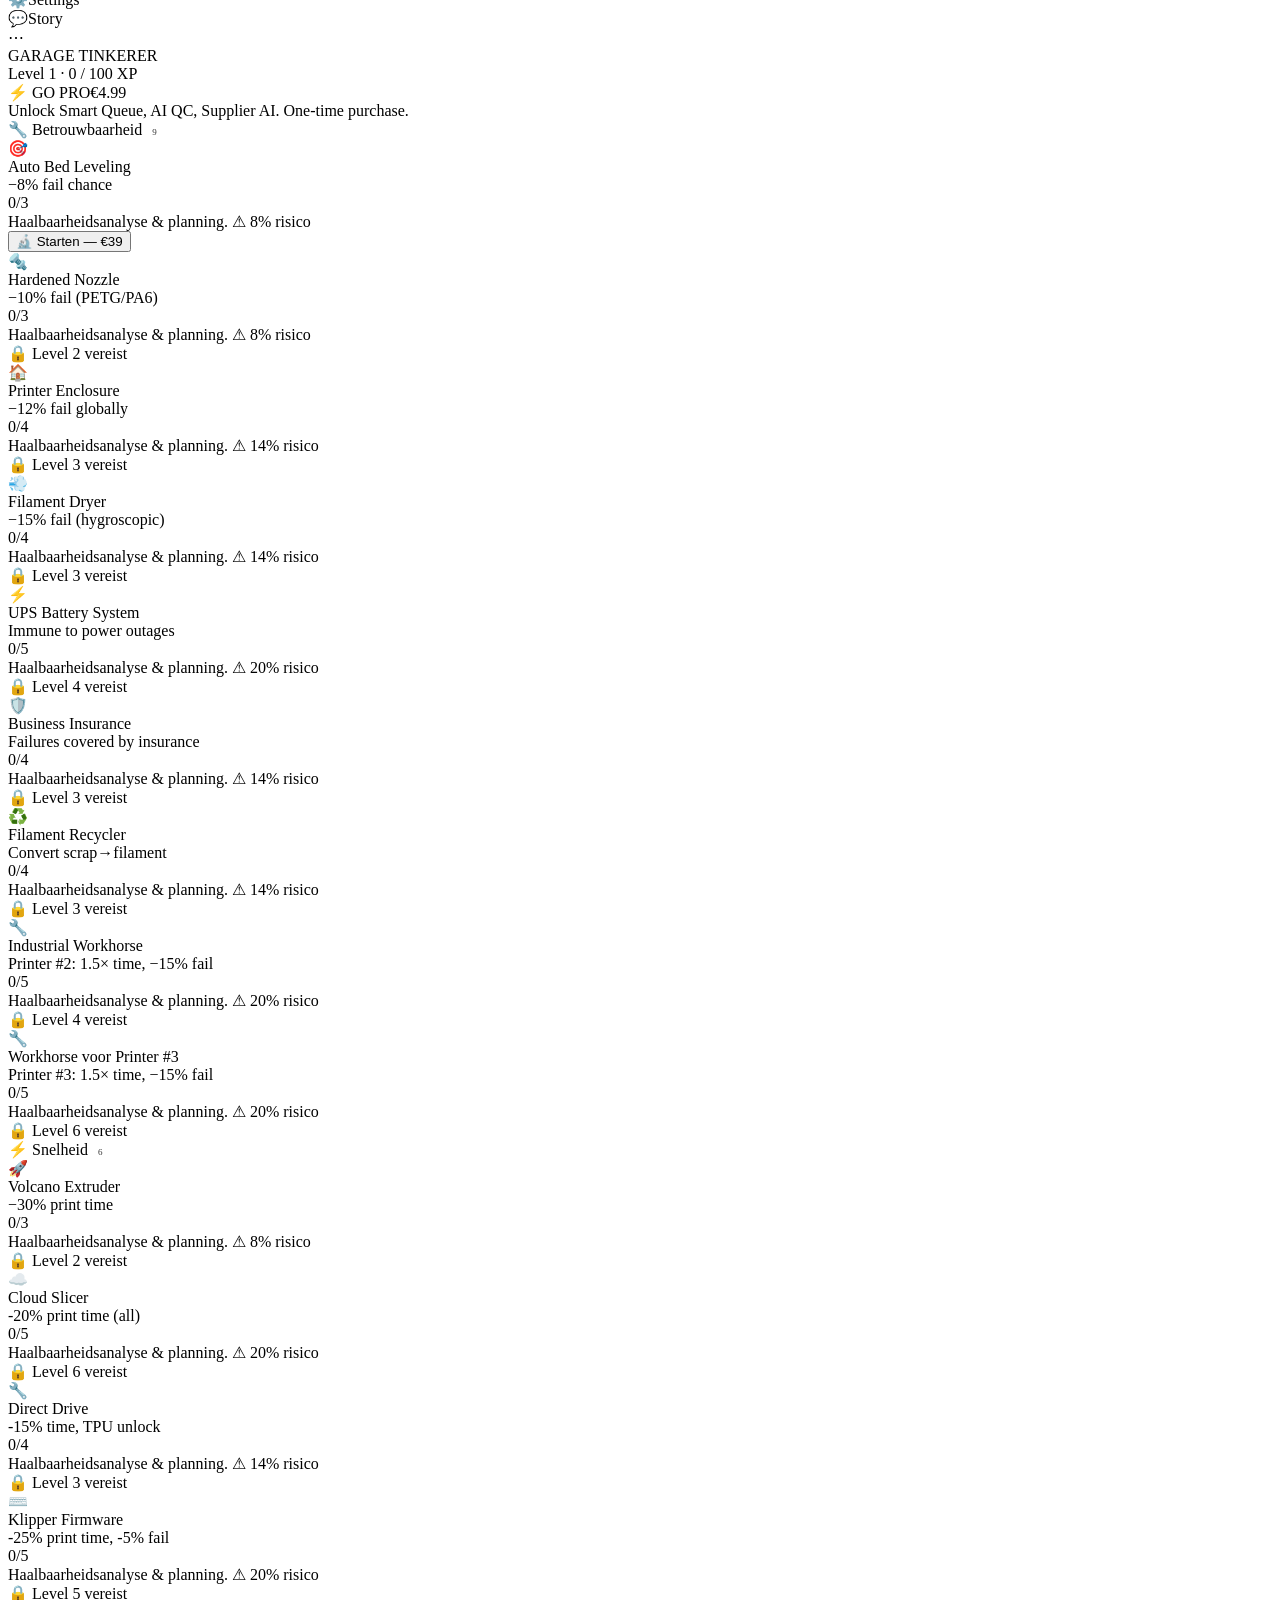
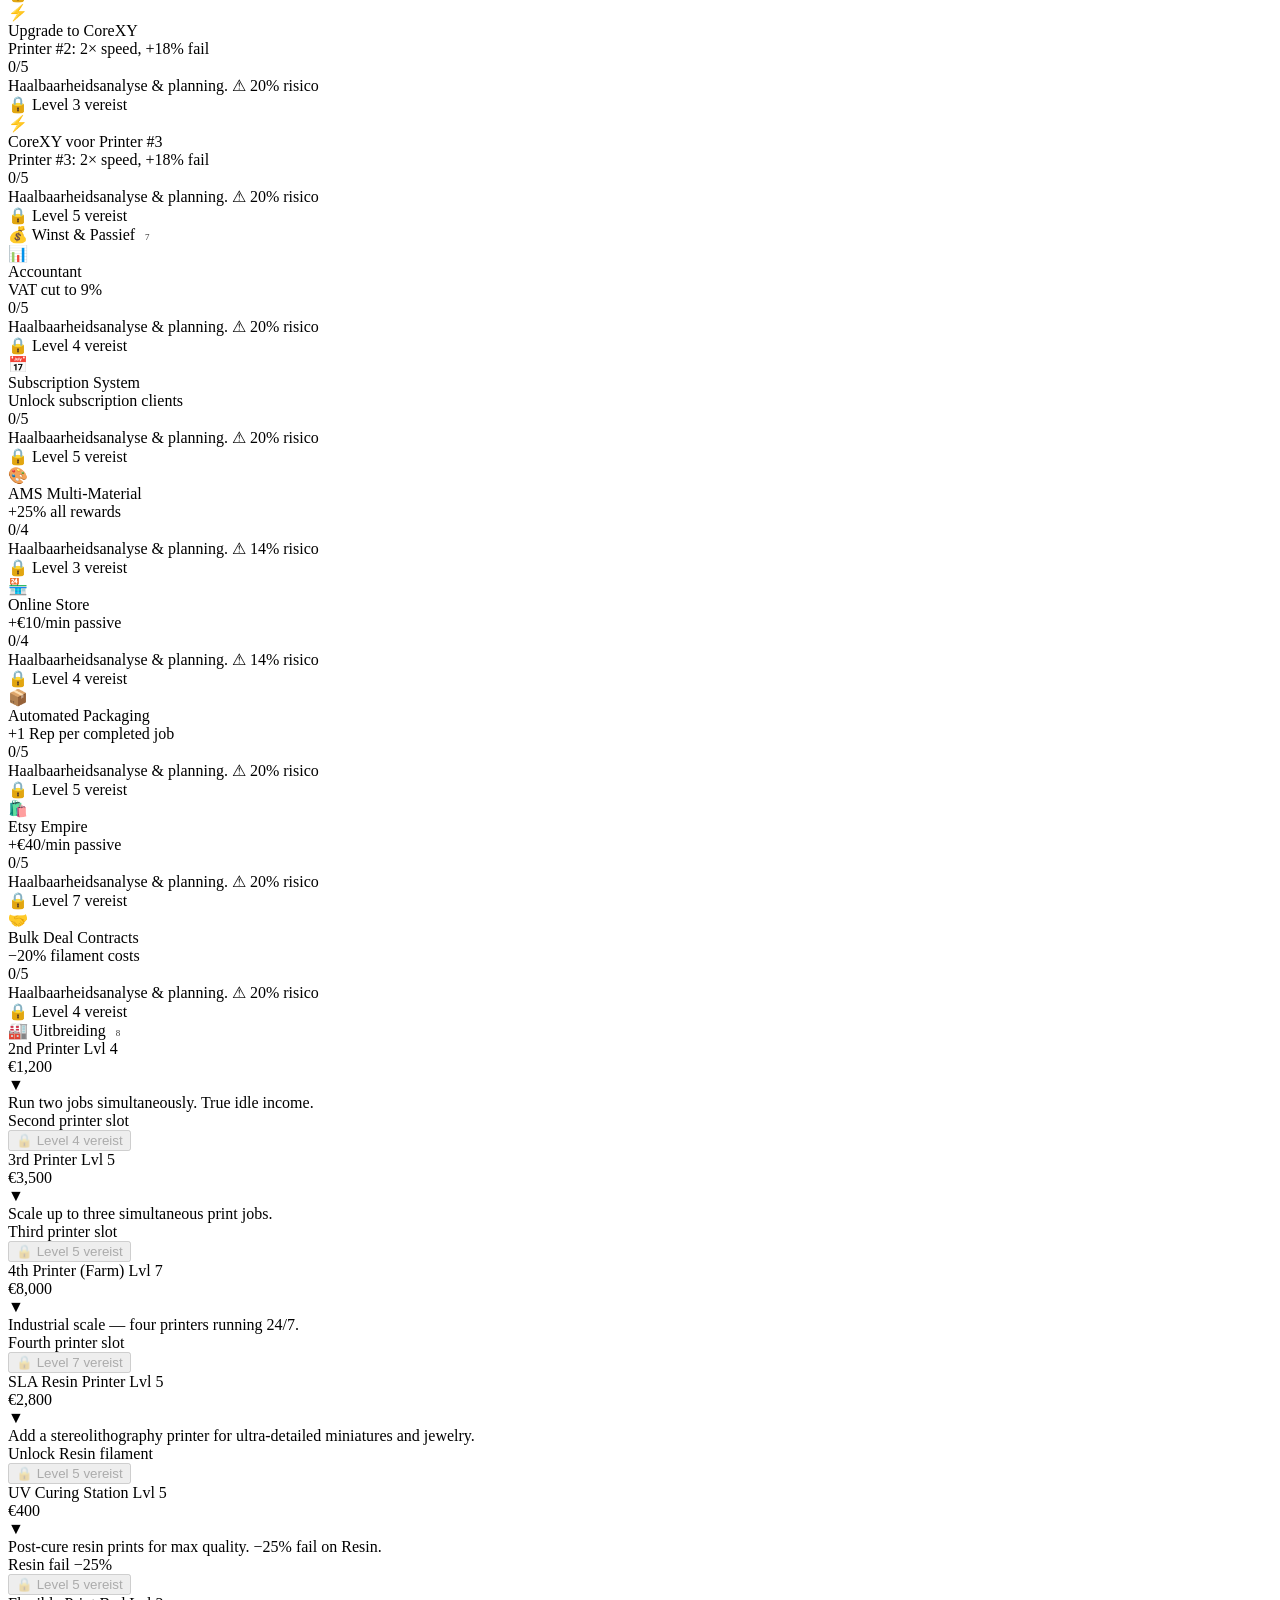
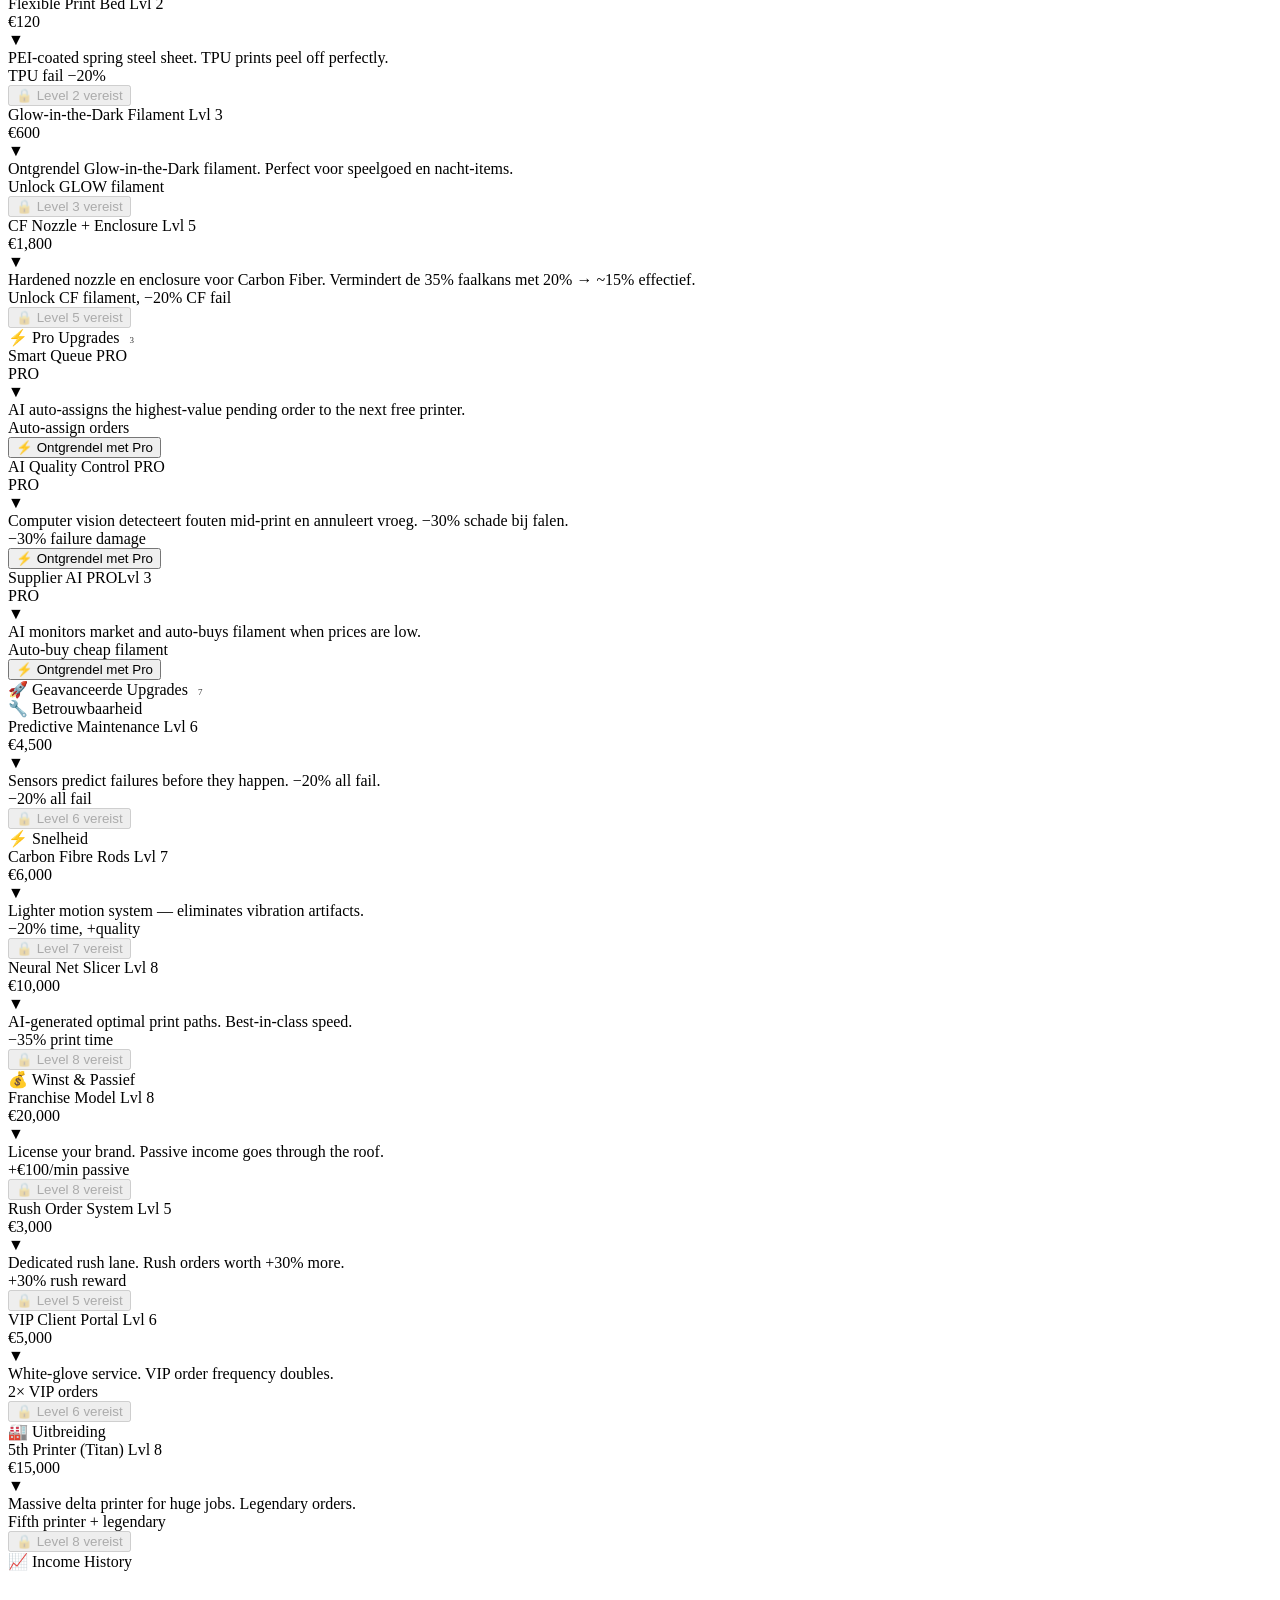
==== commit f079c86e: "Rename index (10).html to index.html" ====
--- a/index.html
+++ b/index.html
@@ -5,3111 +5,7 @@
 <meta charset="utf-8"/>
 <meta content="width=device-width, initial-scale=1.0, viewport-fit=cover" name="viewport"/>
 <title>Print &amp; Profit – 3D Print Tycoon v17.7.0</title>
-<style>
-@import url('https://fonts.googleapis.com/css2?family=Space+Mono:wght@400;700&family=Barlow+Condensed:wght@300;500;700;900&family=Nunito:wght@400;600;700;800;900&family=Quicksand:wght@500;600;700&display=swap');
-
-:root {
-  --grid-bg: repeating-linear-gradient(0deg, transparent, transparent 39px, rgba(42,48,69,0.3) 39px, rgba(42,48,69,0.3) 40px), repeating-linear-gradient(90deg, transparent, transparent 39px, rgba(42,48,69,0.3) 39px, rgba(42,48,69,0.3) 40px);
-  --bg:         #0d0f14;
-  --bg2:        #13161e;
-  --bg3:        #1a1e2a;
-  --panel:      #161b26;
-  --panel-2:    #1a1a2e;
-  --border:     #2a3045;
-  --accent:     #00e5ff;
-  --accent2:    #ff6b35;
-  --accent3:    #7fff6e;
-  --warn:       #ffcc00;
-  --danger:     #ff3d5a;
-  --pro:        #a78bfa;
-  --pro-dark:   #7c3aed;
-  --pro-glow:   rgba(167,139,250,0.25);
-  --text:       #d4dae8;
-  --text-dim:   #5a6480;
-  --text-bright:#ffffff;
-  --pla:        #4fc3f7;
-  --petg:       #ce93d8;
-  --pa6:        #ffab40;
-  --radius:     6px;
-  --mono:       'Space Mono', monospace;
-  --display:    'Barlow Condensed', sans-serif;
-}
-
-
-
-/* Light mode overrides (mobile-first) */
-body[data-theme="light"]{
-  --grid-bg: repeating-linear-gradient(0deg, transparent, transparent 39px, rgba(20,24,40,0.06) 39px, rgba(20,24,40,0.06) 40px),
-             repeating-linear-gradient(90deg, transparent, transparent 39px, rgba(20,24,40,0.06) 39px, rgba(20,24,40,0.06) 40px);
-  --bg:         #f6f7fb;
-  --bg2:        #ffffff;
-  --bg3:        #eef1f7;
-  --panel:      #ffffff;
-  --panel-2:    #f0f2f8;
-  --border:     rgba(20,24,40,0.14);
-  --accent:     #0077ff;
-  --accent2:    #ff6b35;
-  --accent3:    #16a34a;
-  --warn:       #b45309;
-  --danger:     #dc2626;
-  --pro:        #7c3aed;
-  --pro-dark:   #5b21b6;
-  --pro-glow:   rgba(124,58,237,0.16);
-  --text:       #0f172a;
-  --text-dim:   rgba(15,23,42,0.55);
-  --text-bright:#0b1220;
-}
-
-* { box-sizing: border-box; margin: 0; padding: 0; }
-
-body {
-  background: var(--bg);
-  color: var(--text);
-  font-family: var(--mono);
-  font-size: 12px;
-  min-height: 100vh;
-  overflow-x: hidden;
-  background-image:
-    radial-gradient(ellipse 80% 40% at 50% -10%, rgba(0,229,255,0.06) 0%, transparent 70%),
-    repeating-linear-gradient(0deg, transparent, transparent 39px, rgba(42,48,69,0.3) 39px, rgba(42,48,69,0.3) 40px),
-    repeating-linear-gradient(90deg, transparent, transparent 39px, rgba(42,48,69,0.3) 39px, rgba(42,48,69,0.3) 40px);
-}
-body[data-theme="light"] {
-  background-image:
-    radial-gradient(ellipse 80% 40% at 50% -10%, rgba(0,119,255,0.04) 0%, transparent 70%),
-    repeating-linear-gradient(0deg, transparent, transparent 39px, rgba(20,24,40,0.06) 39px, rgba(20,24,40,0.06) 40px),
-    repeating-linear-gradient(90deg, transparent, transparent 39px, rgba(20,24,40,0.06) 39px, rgba(20,24,40,0.06) 40px);
-}
-
-/* ── TOP BAR ── */
-#topbar {
-  display: flex; align-items: center; justify-content: space-between;
-  padding: 0 16px; height: 56px;
-  background: var(--panel); border-bottom: 1px solid var(--border);
-  position: sticky; top: 0; z-index: 100; gap: 8px; flex-wrap: nowrap;
-  overflow: visible;
-}
-.logo {
-  font-family: var(--display); font-weight: 900; font-size: 22px;
-  letter-spacing: 2px; color: var(--accent); text-transform: uppercase;
-  white-space: nowrap; flex-shrink: 0; text-shadow: 0 0 20px rgba(0,229,255,0.4);
-}
-.logo span { color: var(--accent2); }
-.stat-pill {
-  display: flex; align-items: center; gap: 8px;
-  background: var(--bg3); border: 1px solid var(--border);
-  border-radius: 20px; padding: 5px 14px;
-  font-family: var(--display); font-weight: 700; font-size: 16px;
-}
-.stat-pill .label { color: var(--text-dim); font-size: 10px; font-weight: 300; letter-spacing: 1px; text-transform: uppercase; }
-#money-val { color: var(--accent3); }
-#rep-val   { color: var(--warn); }
-#level-val { color: var(--accent); }
-.topbar-right { display: flex; gap: 8px; align-items: center; flex-shrink: 0; }
-
-/* PRO BUTTON */
-.btn-pro {
-  background: linear-gradient(135deg, var(--pro-dark), var(--pro));
-  color: white;
-  border: none; border-radius: var(--radius);
-  padding: 7px 14px; cursor: pointer;
-  font-family: var(--mono); font-size: 11px; font-weight: 700;
-  letter-spacing: 1px; text-transform: uppercase;
-  box-shadow: 0 0 20px var(--pro-glow);
-  transition: all 0.2s;
-}
-.btn-pro.owned { background: linear-gradient(135deg,#2d1b69,#4c1d95); color: var(--pro); cursor: default; }
-
-/* SOUND TOGGLE */
-.sound-btn {
-  width: 34px; height: 34px;
-  background: var(--bg3); border: 1px solid var(--border);
-  border-radius: var(--radius); cursor: pointer;
-  display: flex; align-items: center; justify-content: center;
-  font-size: 16px; transition: all 0.15s;
-}
-.sound-btn.muted { opacity: 0.4; }
-
-/* ── SPEED CONTROL ── */
-.speed-control {
-  display: flex; align-items: center; gap: 2px;
-  background: var(--bg3); border: 1px solid var(--border);
-  border-radius: var(--radius); overflow: hidden;
-}
-.speed-btn {
-  padding: 5px 9px; background: transparent; border: none;
-  color: var(--text-dim); cursor: pointer;
-  font-family: var(--mono); font-size: 10px; font-weight: 700;
-  letter-spacing: 0.5px; transition: all 0.12s;
-}
-.speed-btn.active { background: var(--accent); color: var(--bg); }
-.speed-btn.active.fast { background: var(--warn); color: var(--bg); }
-.speed-btn.active.turbo { background: var(--danger); color: white; }
-
-/* ── BANKRUPTCY WARNING BANNER ── */
-#bankruptcy-banner {
-  display: none; position: fixed; bottom: 0; left: 0; right: 0;
-  z-index: 800; padding: 10px 20px;
-  background: linear-gradient(90deg, rgba(255,61,90,0.92), rgba(180,20,50,0.92));
-  backdrop-filter: blur(4px);
-  color: white; text-align: center;
-  animation: bankBannerPulse 1.2s ease-in-out infinite;
-  font-family: var(--display); font-weight: 700; font-size: 14px;
-  letter-spacing: 1px; text-transform: uppercase;
-  border-top: 2px solid var(--danger);
-}
-#bankruptcy-banner.visible { display: block; }
-@keyframes bankBannerPulse {
-  0%,100% { box-shadow: 0 -4px 30px rgba(255,61,90,0.4); }
-  50%      { box-shadow: 0 -4px 50px rgba(255,61,90,0.9); }
-}
-#bankruptcy-banner span { color: var(--warn); font-size: 16px; }
-
-/* ── GAME OVER OVERLAY ── */
-#gameover-overlay {
-  position: fixed; inset: 0; z-index: 1200;
-  background: rgba(13,15,20,0.95); backdrop-filter: blur(12px);
-  display: none; flex-direction: column;
-  align-items: center; justify-content: center; gap: 20px;
-}
-#gameover-overlay.visible { display: flex; }
-.gameover-title {
-  font-family: var(--display); font-weight: 900; font-size: 64px;
-  color: var(--danger); letter-spacing: 8px; text-transform: uppercase;
-  text-shadow: 0 0 60px rgba(255,61,90,0.8), 0 0 120px rgba(255,61,90,0.4);
-  animation: gameoverGlitch 3s steps(1) infinite;
-}
-@keyframes gameoverGlitch {
-  0%,90%,100% { transform: translate(0); filter: none; }
-  91% { transform: translate(-3px,1px); filter: hue-rotate(60deg); }
-  93% { transform: translate(3px,-1px); filter: hue-rotate(-40deg); }
-  95% { transform: translate(-2px,2px); filter: none; }
-}
-.gameover-amount {
-  font-family: var(--display); font-weight: 900; font-size: 38px;
-  color: white; letter-spacing: 2px;
-}
-.gameover-sub {
-  color: var(--text-dim); font-size: 12px; letter-spacing: 2px;
-  text-transform: uppercase; text-align: center; line-height: 1.8;
-  max-width: 380px;
-}
-.gameover-stats {
-  display: flex; gap: 24px; flex-wrap: wrap; justify-content: center;
-}
-.gameover-stat {
-  background: var(--bg3); border: 1px solid var(--border);
-  border-radius: var(--radius); padding: 10px 18px; text-align: center;
-}
-.gameover-stat-label { font-size: 9px; color: var(--text-dim); letter-spacing: 1px; text-transform: uppercase; }
-.gameover-stat-value { font-family: var(--display); font-weight: 900; font-size: 22px; color: var(--text-bright); margin-top: 2px; }
-.gameover-actions { display: flex; gap: 10px; flex-wrap: wrap; justify-content: center; margin-top: 8px; }
-.pause-btn {
-  width: 40px; height: 40px;
-  background: var(--bg3); border: 1px solid var(--border);
-  border-radius: var(--radius); cursor: pointer;
-  display: flex; align-items: center; justify-content: center;
-  font-size: 18px; transition: all 0.15s;
-  position: relative;
-  -webkit-tap-highlight-color: transparent;
-}
-.pause-btn.paused {
-  background: rgba(255,204,0,0.15); border-color: var(--warn);
-  animation: pausePulse 1.8s ease-in-out infinite;
-}
-@keyframes pausePulse {
-  0%,100% { box-shadow: 0 0 0 0 rgba(255,204,0,0.4); }
-  50%      { box-shadow: 0 0 0 6px rgba(255,204,0,0); }
-}
-
-/* Idle countdown ring op de pauzeknop */
-.pause-btn .idle-ring {
-  position: absolute; inset: -3px;
-  border-radius: inherit;
-  pointer-events: none;
-}
-.pause-btn .idle-ring circle {
-  fill: none;
-  stroke: var(--warn);
-  stroke-width: 2.5;
-  stroke-linecap: round;
-  stroke-dasharray: 138; /* ≈ omtrek van 40px vierkant met radius 8 */
-  stroke-dashoffset: 138;
-  transform-origin: center;
-  transform: rotate(-90deg);
-  transition: stroke-dashoffset 1s linear, opacity 0.3s;
-  opacity: 0;
-}
-.pause-btn.idle-counting .idle-ring circle {
-  opacity: 1;
-}
-
-/* ── PAUSE OVERLAY ── */
-#pause-overlay {
-  position: fixed; inset: 0; z-index: 999;
-  background: rgba(13,15,20,0.82); backdrop-filter: blur(6px);
-  display: none; flex-direction: column;
-  align-items: center; justify-content: center; gap: 16px;
-  pointer-events: none;
-}
-#pause-overlay.visible { 
-  display: flex; 
-  pointer-events: all; 
-  cursor: pointer;   /* maakt het duidelijk tappable */
-}
-
-.pause-overlay-title {
-  font-family: var(--display);
-  font-weight: 900;
-  font-size: clamp(28px, 8vw, 48px); /* responsive */
-  color: var(--warn);
-  letter-spacing: 4px;
-  text-transform: uppercase;
-  text-align: center;
-  text-shadow: 0 0 30px rgba(255,204,0,0.6);
-  animation: pauseTitlePulse 2s ease-in-out infinite;
-}
-@keyframes pauseTitlePulse {
-  0%,100% { opacity: 1; } 50% { opacity: 0.6; }
-}
-.pause-overlay-sub {
-  font-size: 12px; color: var(--text-dim); letter-spacing: 2px; text-transform: uppercase;
-}
-.pause-overlay-saved {
-  font-size: 10px; color: var(--accent3); letter-spacing: 1px;
-  opacity: 0; transition: opacity 0.4s;
-}
-.pause-overlay-saved.show { opacity: 1; }
-
-/* ── MAIN LAYOUT ── */
-#main{
-  display:flex;
-  flex-direction:column;
-  gap: 12px;
-  padding: 12px;
-  margin: 0;
-  min-height: calc(100vh - 56px);
-}
-
-/* ── PANELS ── */
-.panel { background: var(--panel); border: 1px solid var(--border); border-radius: var(--radius); overflow: hidden; display: flex; flex-direction: column; }
-.panel-header {
-  padding: 10px 14px; border-bottom: 1px solid var(--border);
-  font-family: var(--display); font-weight: 700; font-size: 14px;
-  letter-spacing: 2px; text-transform: uppercase; color: var(--text-dim);
-  display: flex; align-items: center; gap: 8px;
-}
-.panel-header .dot { width: 8px; height: 8px; border-radius: 50%; background: var(--accent); box-shadow: 0 0 8px var(--accent); }
-.panel-body { padding: 12px; flex: 1; overflow-y: auto; display: flex; flex-direction: column; gap: 10px; }
-
-/* ── TABS ── */
-.tab-row { display: flex; gap: 4px; padding: 8px 12px 0; }
-.tab {
-  padding: 5px 12px; border-radius: 4px 4px 0 0; cursor: pointer;
-  font-family: var(--display); font-size: 12px; font-weight: 700;
-  letter-spacing: 1px; text-transform: uppercase; color: var(--text);
-  border: 1px solid transparent; border-bottom: none; transition: all 0.15s;
-}
-.tab.active { color: var(--text-bright); background: var(--bg3); border-color: var(--border); }
-.tab-content { display: none; flex-direction: column; gap: 10px; }
-.tab-content.active { display: flex; }
-
-/* ── PANEL TABS (left panel) ── */
-.ptab-row { display: flex; border-bottom: 1px solid var(--border); }
-.ptab {
-  flex: 1; padding: 8px 0; text-align: center; cursor: pointer;
-  font-family: var(--display); font-weight: 700; font-size: 12px;
-  letter-spacing: 1px; text-transform: uppercase; color: var(--text-dim);
-  border-bottom: 2px solid transparent; transition: all 0.15s;
-}
-.ptab.active { color: var(--accent); border-bottom-color: var(--accent); }
-.ptab .badge {
-  display: inline-block; background: var(--danger); color: white;
-  border-radius: 50%; width: 15px; height: 15px; line-height: 15px;
-  text-align: center; font-size: 9px; margin-left: 4px; vertical-align: middle;
-}
-.ptab .cbadge {
-  display: inline-block; background: var(--warn); color: var(--bg);
-  border-radius: 50%; width: 15px; height: 15px; line-height: 15px;
-  text-align: center; font-size: 9px; margin-left: 4px; vertical-align: middle;
-}
-.ptab-body { display: none; flex: 1; overflow-y: auto; padding: 10px; flex-direction: column; gap: 8px; }
-.ptab-body.active { display: flex; }
-
-/* ── PRINTER CARDS ── */
-.printer-card {
-  background: var(--bg3); border: 1px solid var(--border);
-  border-radius: var(--radius); padding: 12px; position: relative;
-  transition: border-color 0.3s;
-}
-.printer-card.active { border-color: var(--accent); }
-.printer-card.error  { border-color: var(--danger); }
-.printer-name {
-  font-family: var(--display); font-weight: 700; font-size: 15px; letter-spacing: 1px;
-  margin-bottom: 8px; display: flex; align-items: center; justify-content: space-between;
-}
-.printer-status {
-  display: inline-flex; align-items: center; gap: 4px;
-  font-size: 10px; letter-spacing: 1px; text-transform: uppercase;
-  padding: 2px 8px; border-radius: 10px;
-}
-.status-idle     { background: rgba(90,100,128,0.2); color: var(--text-dim); }
-.status-printing { background: rgba(0,229,255,0.1);  color: var(--accent); }
-.status-error    { background: rgba(255,61,90,0.15); color: var(--danger); }
-
-.progress-wrap { margin: 8px 0 4px; }
-.progress-label { display: flex; justify-content: space-between; margin-bottom: 4px; color: var(--text-dim); font-size: 10px; }
-.progress-bar { height: 6px; background: var(--bg); border-radius: 3px; overflow: hidden; }
-.progress-fill {
-  height: 100%; background: linear-gradient(90deg, var(--accent), var(--accent2));
-  border-radius: 3px; transition: width 0.5s linear; position: relative;
-  will-change: width;
-}
-.progress-fill::after {
-  content: ''; position: absolute; right: 0; top: 0; width: 4px; height: 100%;
-  background: white; opacity: 0.7; border-radius: 2px; box-shadow: 0 0 6px white;
-}
-
-.printer-stats { display: grid; grid-template-columns: 1fr 1fr; gap: 6px; margin-top: 8px; }
-.pstat { background: var(--bg); border-radius: 4px; padding: 6px 8px; }
-.pstat-label { color: var(--text-dim); font-size: 11px; letter-spacing: 1px; text-transform: uppercase; margin-bottom: 2px; }
-.pstat-value { font-family: var(--display); font-weight: 700; font-size: 15px; color: var(--text-bright); }
-.health-bar { height: 4px; background: var(--bg); border-radius: 2px; overflow: hidden; margin-top: 6px; }
-.health-fill { height: 100%; border-radius: 2px; transition: width 0.5s, background 0.5s; will-change: width; }
-
-/* ── ORDER CARDS ── */
-.order-card {
-  background: var(--bg3); border: 1px solid var(--border); border-radius: var(--radius);
-  padding: 12px; cursor: pointer; transition: border-color 0.2s, transform 0.15s;
-  position: relative; overflow: hidden;
-}
-.order-card::before { content: ''; position: absolute; left: 0; top: 0; bottom: 0; width: 3px; }
-.order-pla::before   { background: var(--pla); }
-.order-petg::before  { background: var(--petg); }
-.order-pa6::before   { background: var(--pa6); }
-.order-header { display: flex; justify-content: space-between; align-items: flex-start; margin-bottom: 6px; }
-.order-name   { font-family: var(--display); font-weight: 700; font-size: 13px; letter-spacing: 0.5px; }
-.order-reward { font-family: var(--display); font-weight: 900; font-size: 18px; color: var(--accent3); }
-.order-meta   { display: flex; gap: 8px; flex-wrap: wrap; }
-.tag { font-size: 11px; letter-spacing: 1px; text-transform: uppercase; padding: 2px 6px; border-radius: 3px; }
-.tag-pla   { background: rgba(79,195,247,0.15);  color: var(--pla);  }
-.tag-petg  { background: rgba(206,147,216,0.15); color: var(--petg); }
-.tag-pa6   { background: rgba(255,171,64,0.15);  color: var(--pa6);  }
-.tag-time  { background: rgba(255,204,0,0.1);    color: var(--warn); }
-.tag-diff  { background: rgba(255,61,90,0.1);    color: var(--danger); }
-.order-timer      { height: 2px; background: var(--bg); margin-top: 8px; border-radius: 1px; overflow: hidden; }
-.order-timer-fill { height: 100%; background: var(--warn); border-radius: 1px; transition: width 1s linear; }
-.no-orders { text-align: center; color: var(--text-dim); padding: 30px 0; font-size: 11px; line-height: 1.8; }
-
-/* ── CONTRACT CARDS ── */
-.contract-card {
-  background: var(--bg3); border: 1px solid var(--border); border-radius: var(--radius);
-  padding: 12px; position: relative; overflow: hidden;
-  transition: border-color 0.2s;
-}
-.contract-card.daily  { border-color: rgba(255,204,0,0.4); }
-.contract-card.active-c { border-color: var(--accent3); }
-.contract-card::before {
-  content: ''; position: absolute; left: 0; top: 0; bottom: 0; width: 3px;
-  background: var(--warn);
-}
-.contract-card.regular::before { background: var(--accent2); }
-.contract-card.completed-c { opacity: 0.5; pointer-events: none; }
-.contract-header { display: flex; justify-content: space-between; align-items: flex-start; margin-bottom: 6px; }
-.contract-name { font-family: var(--display); font-weight: 700; font-size: 13px; }
-.contract-reward { font-family: var(--display); font-weight: 900; font-size: 18px; color: var(--warn); }
-.contract-daily-badge {
-  font-size: 9px; letter-spacing: 1px; text-transform: uppercase;
-  padding: 2px 6px; border-radius: 3px;
-  background: rgba(255,204,0,0.15); color: var(--warn);
-  margin-left: 6px;
-}
-.contract-req { margin: 6px 0; }
-.contract-req-item {
-  display: flex; align-items: center; gap: 8px; font-size: 10px; margin-bottom: 4px;
-}
-.contract-req-bar { flex: 1; height: 4px; background: var(--bg); border-radius: 2px; overflow: hidden; }
-.contract-req-fill { height: 100%; border-radius: 2px; transition: width 0.5s; background: var(--accent3); }
-.contract-req-label { color: var(--text-dim); white-space: nowrap; }
-.contract-actions { display: flex; gap: 6px; margin-top: 8px; }
-.contract-timer { font-size: 10px; color: var(--warn); margin-top: 4px; }
-
-/* ── CENTER ── */
-#center-panel { display: flex; flex-direction: column; gap: 12px; }
-.job-display { background: var(--panel); border: 1px solid var(--border); border-radius: var(--radius); padding: 16px; flex: 1; display: flex; flex-direction: column; gap: 12px; }
-.job-title { font-family: var(--display); font-weight: 900; font-size: 28px; letter-spacing: 2px; text-transform: uppercase; color: var(--text-bright); }
-.job-subtitle { color: var(--text-dim); font-size: 11px; letter-spacing: 1px; }
-
-/* printer visual */
-/* ══════════════════════════════════════════════════════════
-   v15: RICH PRODUCT PROGRESS VISUALIZATION
-   ══════════════════════════════════════════════════════════ */
-
-/* ── MAIN PRINT STAGE ── */
-.print-stage {
-  position: relative; width: 100%;
-  background: var(--bg3); border-radius: 12px;
-  border: 1px solid var(--border); overflow: hidden;
-  transition: border-color 0.3s;
-}
-.print-stage.printing { border-color: rgba(0,229,255,0.3); }
-.print-stage.success-flash { border-color: rgba(127,255,110,0.6); box-shadow:0 0 24px rgba(127,255,110,0.15); }
-.print-stage.fail-flash { border-color: rgba(255,61,90,0.65); box-shadow:0 0 26px rgba(255,61,90,0.18); }
-
-@keyframes stagePop {
-  0%   { transform: scale(1); }
-  35%  { transform: scale(1.015); }
-  100% { transform: scale(1); }
-}
-.print-stage.stage-pop { animation: stagePop 520ms cubic-bezier(0.2,0.9,0.2,1); }
-
-@keyframes stageFailPulse {
-  0%   { transform: scale(1); filter:saturate(1); }
-  20%  { transform: scale(0.992); filter:saturate(1.35); }
-  45%  { transform: scale(1.01); filter:saturate(1.15); }
-  100% { transform: scale(1); filter:saturate(1); }
-}
-.print-stage.stage-fail { animation: stageFailPulse 520ms ease-out; }
-
-/* ── STAGE HEADER (job name + status) ── */
-.stage-header {
-  display: flex; align-items: center; justify-content: space-between;
-  padding: 10px 14px 0; gap: 8px;
-}
-.stage-job-name {
-  font-family: var(--display); font-weight: 900; font-size: 15px;
-  color: var(--text-bright); letter-spacing: 0.5px;
-  white-space: nowrap; overflow: hidden; text-overflow: ellipsis; flex:1;
-}
-.stage-status-badge {
-  font-size: 9px; letter-spacing: 2px; text-transform: uppercase;
-  padding: 3px 8px; border-radius: 20px;
-  background: rgba(0,229,255,0.12); color: var(--accent); border: 1px solid rgba(0,229,255,0.25);
-  white-space: nowrap; flex-shrink:0;
-}
-.stage-status-badge.idle    { background:rgba(100,100,100,0.12); color:var(--text-dim); border-color:rgba(100,100,100,0.2); }
-.stage-status-badge.configuring { background:rgba(255,204,0,0.12); color:var(--warn); border-color:rgba(255,204,0,0.3); }
-.stage-status-badge.done    { background:rgba(127,255,110,0.12); color:var(--accent3); border-color:rgba(127,255,110,0.3); }
-
-/* ── 3D PRODUCT CANVAS AREA ── */
-.product-canvas-wrap {
-  position: relative; width: 100%; height: 240px;
-  display: flex; align-items: flex-end; justify-content: center;
-  padding: 0 0 8px;
-}
-.product-canvas-wrap canvas { position:absolute; inset:0; width:100%; height:100%; }
-
-/* ── TELEMETRY STRIP ── */
-.telem-strip {
-  display: grid; grid-template-columns: 1fr 1fr;
-  gap: 1px; background: var(--border);
-  border-top: 1px solid var(--border); border-bottom: 1px solid var(--border);
-}
-.telem-cell {
-  background: var(--bg3); padding: 8px 10px;
-  display: flex; flex-direction: column; gap: 2px;
-}
-.telem-label { font-size: 10px; letter-spacing: 1.5px; text-transform:uppercase; color: var(--text-dim); }
-.telem-value { font-family: var(--display); font-weight: 900; font-size: 16px; color: var(--text-bright); line-height:1; }
-.telem-value.hot   { color: #ff6b35; text-shadow: 0 0 8px rgba(255,107,53,0.5); }
-.telem-value.cool  { color: var(--accent); text-shadow: 0 0 8px rgba(0,229,255,0.3); }
-.telem-value.ok    { color: var(--accent3); }
-.telem-sub  { font-size: 10px; color: var(--text-dim); }
-
-/* ── ARC PROGRESS ── */
-.arc-progress-wrap {
-  padding: 10px 14px; display: flex; align-items: center; gap: 14px;
-}
-.arc-svg { flex-shrink:0; width:64px; height:64px; }
-.arc-info { flex:1; min-width:0; }
-.arc-pct { font-family:var(--display); font-weight:900; font-size:28px; color:var(--text-bright); line-height:1; }
-.arc-label { font-size:11px; letter-spacing:1.5px; text-transform:uppercase; color:var(--text-dim); margin-top:3px; }
-.arc-time { font-size:11px; color:var(--text); margin-top:6px; white-space:nowrap; overflow:hidden; text-overflow:ellipsis; }
-.arc-time strong { color:var(--accent); font-family:var(--display); }
-
-/* ── LAYER STACK INDICATOR ── */
-.layer-stack {
-  padding: 0 14px 12px;
-  display: flex; align-items: center; gap: 10px;
-}
-.layer-track {
-  flex:1; height:6px; background:var(--bg); border-radius:3px;
-  position:relative; overflow:hidden; border:1px solid var(--border);
-}
-.layer-fill {
-  position:absolute; top:0; left:0; height:100%; border-radius:3px;
-  background: linear-gradient(90deg, #00b4d8, var(--accent));
-  transition: width 0.4s linear;
-  box-shadow: 0 0 8px rgba(0,229,255,0.4);
-}
-.layer-count { font-family:var(--display); font-weight:700; font-size:12px; color:var(--accent); white-space:nowrap; }
-
-
-/* job stats */
-.job-stats { display: grid; grid-template-columns: 1fr 1fr; gap: 8px; }
-.jstat { background: var(--bg3); border: 1px solid var(--border); border-radius: var(--radius); padding: 10px; text-align: center; }
-.jstat-label { color: var(--text-dim); font-size: 11px; letter-spacing: 1px; text-transform: uppercase; margin-bottom: 4px; }
-.jstat-value { font-family: var(--display); font-weight: 700; font-size: 20px; color: var(--text-bright); }
-
-/* filament + quality */
-.filament-row, .quality-row { display: flex; gap: 6px; }
-.filament-btn {
-  flex: 1; padding: 8px 6px; border: 1px solid var(--border); background: var(--bg3);
-  border-radius: var(--radius); cursor: pointer; text-align: center; transition: all 0.15s;
-}
-.filament-btn.selected-pla  { border-color: var(--pla);  background: rgba(79,195,247,0.1);  }
-.filament-btn.selected-petg { border-color: var(--petg); background: rgba(206,147,216,0.1); }
-
-.filament-btn.selected-pa6  { border-color: var(--pa6);  background: rgba(255,171,64,0.1);  }
-.filament-btn.locked-fil { opacity: 0.3; cursor: not-allowed; }
-.fil-name { font-family: var(--display); font-weight: 700; font-size: 13px; }
-.fil-pla { color: var(--pla); } .fil-petg { color: var(--petg); } .fil-pa6 { color: var(--pa6); }
-.fil-cf   { color: #9ca3af; } .fil-glow { color: #ffffff; }
-.fil-stat { font-size: 9px; color: var(--text-dim); margin-top: 2px; }
-.quality-btn { flex: 1; padding: 8px 6px; border: 1px solid var(--border); background: var(--bg3); border-radius: var(--radius); cursor: pointer; text-align: center; transition: all 0.15s; font-family: var(--mono); font-size: 10px; }
-.quality-btn.selected { border-color: var(--accent2); background: rgba(255,107,53,0.1); color: var(--accent2); }
-.quality-label { font-family: var(--display); font-weight: 700; font-size: 12px; }
-
-/* printer tabs (center) */
-.printer-tabs { display: flex; gap: 6px; }
-.printer-tab { flex: 1; padding: 7px 10px; background: var(--bg3); border: 1px solid var(--border); border-radius: var(--radius); cursor: pointer; font-family: var(--display); font-weight: 700; font-size: 12px; letter-spacing: 1px; text-align: center; transition: all 0.15s; color: var(--text-dim); }
-.printer-tab.active { border-color: var(--accent); color: var(--accent); background: rgba(0,229,255,0.08); }
-.printer-tab.active-printing { border-color: var(--accent3); color: var(--accent3); background: rgba(127,255,110,0.06); }
-.tab-dot { display: inline-block; width: 6px; height: 6px; border-radius: 50%; margin-right: 5px; vertical-align: middle; }
-.tab-dot.printing { background: var(--accent3); box-shadow: 0 0 6px var(--accent3); animation: blink 1s infinite; }
-.tab-dot.idle { background: var(--text-dim); }
-.tab-dot.error { background: var(--danger); }
-@keyframes blink { 0%,100%{opacity:1;}50%{opacity:0.3;} }
-
-.mode-label { font-size: 9px; letter-spacing: 2px; text-transform: uppercase; padding: 3px 8px; border-radius: 3px; display: inline-block; margin-bottom: 6px; }
-.mode-configure { background: rgba(255,107,53,0.15); color: var(--accent2); }
-.mode-monitor   { background: rgba(0,229,255,0.1);   color: var(--accent); }
-
-/* ── SHOP ── */
-.upgrade-card { background: var(--bg3); border: 1px solid var(--border); border-radius: var(--radius); padding: 12px; display: flex; flex-direction: column; gap: 6px; transition: border-color 0.2s; }
-.upgrade-card.affordable  { border-color: rgba(0,229,255,0.3); }
-.upgrade-card.owned       { border-color: var(--accent3); opacity: 0.7; }
-.upgrade-card.locked-upg  { opacity: 0.4; }
-.upgrade-card.pro-locked  { border-color: rgba(167,139,250,0.4); opacity: 0.9; }
-.upgrade-header { display: flex; justify-content: space-between; align-items: flex-start; }
-.upgrade-name   { font-family: var(--display); font-weight: 700; font-size: 14px; letter-spacing: 0.5px; color: var(--text-bright); }
-.upgrade-cost   { font-family: var(--display); font-weight: 900; font-size: 17px; color: var(--accent3); }
-.upgrade-desc   { color: var(--text-dim); font-size: 10px; line-height: 1.5; }
-.upgrade-effect { color: var(--accent); font-size: 10px; }
-.pro-badge {
-  display: inline-block; background: linear-gradient(135deg,var(--pro-dark),var(--pro));
-  color: white; font-size: 9px; font-weight: 700; letter-spacing: 1px;
-  padding: 2px 7px; border-radius: 10px; text-transform: uppercase;
-  box-shadow: 0 0 10px var(--pro-glow);
-}
-
-/* biz level */
-.biz-level { background: var(--bg3); border: 1px solid var(--border); border-radius: var(--radius); padding: 12px; text-align: center; }
-.biz-level-name { font-family: var(--display); font-weight: 900; font-size: 20px; color: var(--accent); letter-spacing: 2px; }
-.biz-level-sub  { color: var(--text-dim); font-size: 12px; margin-top: 4px; margin-bottom: 8px; }
-.biz-xp-bar  { height: 8px; background: var(--bg); border-radius: 4px; overflow: hidden; }
-.biz-xp-fill { height: 100%; background: linear-gradient(90deg,var(--accent2),var(--warn)); border-radius: 4px; transition: width 0.5s; }
-
-/* ── GRAPH / STATS ── */
-.graph-container { background: var(--bg3); border: 1px solid var(--border); border-radius: var(--radius); padding: 12px; }
-.graph-label { font-family: var(--display); font-weight: 700; font-size: 13px; color: var(--text-dim); letter-spacing: 1px; text-transform: uppercase; margin-bottom: 10px; }
-#income-canvas { display: block; width: 100%; border-radius: 4px; }
-.stat-grid { display: grid; grid-template-columns: 1fr 1fr; gap: 8px; }
-.stat-box { background: var(--bg3); border: 1px solid var(--border); border-radius: var(--radius); padding: 10px; }
-.stat-box-label { color: var(--text-dim); font-size: 11px; letter-spacing: 1px; text-transform: uppercase; margin-bottom: 4px; }
-.stat-box-value { font-family: var(--display); font-weight: 700; font-size: 22px; color: var(--text-bright); }
-.stat-box-sub   { font-size: 11px; color: var(--text-dim); margin-top: 2px; }
-
-/* ── LOG ── */
-.log-entry { font-size: 11px; padding: 4px 0; border-bottom: 1px solid rgba(42,48,69,0.5); display: flex; gap: 8px; animation: fadeIn 0.3s ease; }
-.log-time   { color: var(--text-dim); white-space: nowrap; }
-.log-msg.success{ color: var(--accent3); } .log-msg.error { color: var(--danger); }
-.log-msg.warn   { color: var(--warn);    } .log-msg.info  { color: var(--accent); }
-.log-msg.money  { color: var(--accent3); } .log-msg.contract { color: var(--warn); }
-@keyframes fadeIn { from { opacity:0; transform:translateY(-4px); } to { opacity:1; transform:translateY(0); } }
-
-/* ── POPUPS / MODALS ── */
-#popup-overlay { position: fixed; inset: 0; background: rgba(0,0,0,0.7); z-index: 200; display: none; align-items: center; justify-content: center; backdrop-filter: blur(4px); }
-#popup-overlay.visible { display: flex; }
-.popup { background: var(--panel); border: 1px solid var(--border); border-radius: 10px; padding: 24px; max-width: 380px; width: 90%; box-shadow: 0 20px 60px rgba(0,0,0,0.6); animation: popIn 0.25s cubic-bezier(0.34,1.56,0.64,1); }
-@keyframes popIn { from{transform:scale(0.8);opacity:0;}to{transform:scale(1);opacity:1;} }
-.popup-title { font-family: var(--display); font-weight: 900; font-size: 22px; margin-bottom: 8px; letter-spacing: 1px; }
-.popup-body  { color: var(--text); line-height: 1.6; margin-bottom: 16px; font-size: 11px; }
-.popup-actions { display: flex; gap: 8px; justify-content: flex-end; }
-
-/* PRO MODAL */
-.pro-modal { border-color: var(--pro); }
-.pro-modal .popup-title { color: var(--pro); }
-.pro-features { list-style: none; margin: 10px 0; }
-.pro-features li { padding: 5px 0; font-size: 11px; color: var(--text); }
-.pro-features li::before { content: '⚡ '; color: var(--pro); }
-.pro-price { font-family: var(--display); font-weight: 900; font-size: 32px; color: var(--pro); text-align: center; margin: 12px 0 4px; }
-.pro-price-sub { text-align: center; color: var(--text-dim); font-size: 10px; letter-spacing: 1px; }
-
-/* ── ACHIEVEMENT TOAST ── */
-.achievement-toast {
-  position: fixed; bottom: 20px; right: 20px;
-  background: var(--panel); border: 1px solid var(--accent3); border-radius: var(--radius);
-  padding: 12px 16px; z-index: 300; box-shadow: 0 8px 32px rgba(0,0,0,0.5), 0 0 20px rgba(127,255,110,0.2);
-  animation: toastIn 0.4s cubic-bezier(0.34,1.56,0.64,1); max-width: 280px;
-}
-@keyframes toastIn { from{transform:translateX(100px);opacity:0;}to{transform:translateX(0);opacity:1;} }
-.achievement-toast .ach-label { font-size: 9px; letter-spacing: 2px; text-transform: uppercase; color: var(--accent3); margin-bottom: 4px; }
-.achievement-toast .ach-name  { font-family: var(--display); font-weight: 700; font-size: 15px; color: var(--text-bright); }
-.achievement-toast .ach-desc  { font-size: 10px; color: var(--text-dim); margin-top: 2px; }
-
-/* CONTRACT TOAST */
-.contract-toast {
-  position: fixed; bottom: 20px; left: 20px;
-  background: var(--panel); border: 1px solid var(--warn); border-radius: var(--radius);
-  padding: 12px 16px; z-index: 300; box-shadow: 0 8px 32px rgba(0,0,0,0.5), 0 0 20px rgba(255,204,0,0.2);
-  animation: toastInLeft 0.4s cubic-bezier(0.34,1.56,0.64,1); max-width: 280px;
-}
-@keyframes toastInLeft { from{transform:translateX(-100px);opacity:0;}to{transform:translateX(0);opacity:1;} }
-
-/* ── BUTTONS ── */
-.btn { padding: 8px 14px; border: none; border-radius: var(--radius); cursor: pointer; font-family: var(--mono); font-size: 11px; font-weight: 700; letter-spacing: 1px; text-transform: uppercase; transition: all 0.15s; }
-.btn:active { transform: scale(0.97); }
-.btn-primary { background: var(--accent); color: var(--bg); box-shadow: 0 0 16px rgba(0,229,255,0.3); }
-
-.btn-primary:disabled { background: var(--bg3); color: var(--text-dim) !important; cursor: not-allowed; box-shadow: none; border: 1px solid var(--border); }
-.btn-danger { background: var(--danger); color: white; }
-.btn-warn   { background: var(--warn);   color: var(--bg); }
-.btn-ghost  { background: var(--bg3); color: var(--text); border: 1px solid var(--border); }
-.btn-sm   { padding: 5px 10px; font-size: 10px; }
-.btn-full { width: 100%; text-align: center; }
-
-/* ── FAILURE ANIMATION ── */
-#fail-flash { position: fixed; inset: 0; background: rgba(255,30,60,0); pointer-events: none; z-index: 500; }
-#fail-flash.flashing { animation: failFlashAnim 0.7s ease-out forwards; }
-@keyframes failFlashAnim { 0%{background:rgba(255,30,60,0);}10%{background:rgba(255,30,60,0.35);}30%{background:rgba(255,30,60,0.22);}60%{background:rgba(255,30,60,0.10);}100%{background:rgba(255,30,60,0);} }
-@keyframes printerShake { 0%{transform:translateX(0);}15%{transform:translateX(-7px) rotate(-1.5deg);}30%{transform:translateX(7px) rotate(1.5deg);}45%{transform:translateX(-5px) rotate(-1deg);}60%{transform:translateX(5px) rotate(1deg);}75%{transform:translateX(-3px);}90%{transform:translateX(3px);}100%{transform:translateX(0);} }
-.printer-card.shaking { animation: printerShake 0.5s ease-out; }
-.spaghetti-overlay { position: absolute; inset: 0; background: rgba(13,15,20,0.88); display: flex; flex-direction: column; align-items: center; justify-content: center; z-index: 10; border-radius: var(--radius); animation: fadeIn 0.3s ease; }
-.spaghetti-text { font-family: var(--display); font-weight: 900; font-size: 22px; color: var(--danger); letter-spacing: 3px; text-shadow: 0 0 20px rgba(255,61,90,0.8); margin-top: 8px; }
-.spaghetti-sub  { font-size: 10px; color: var(--text-dim); margin-top: 4px; letter-spacing: 1px; }
-@keyframes successPulse { 0%{box-shadow:inset 0 0 0 0 rgba(127,255,110,0);}30%{box-shadow:inset 0 0 0 3px rgba(127,255,110,0.6);}100%{box-shadow:inset 0 0 0 0 rgba(127,255,110,0);} }
-/* ── MISC ── */
-.idle-ticker { position: fixed; pointer-events: none; font-family: var(--display); font-weight: 900; font-size: 18px; color: var(--accent3); text-shadow: 0 0 10px var(--accent3); z-index: 400; animation: tickerFloat 1.2s ease-out forwards; }
-@keyframes tickerFloat { 0%{opacity:1;transform:translateY(0);}100%{opacity:0;transform:translateY(-50px);} }
-@keyframes glow-pulse { 0%{box-shadow:0 0 0 0 rgba(127,255,110,0.6);}70%{box-shadow:0 0 0 12px rgba(127,255,110,0);}100%{box-shadow:0 0 0 0 rgba(127,255,110,0);} }
-.money-gained { animation: glow-pulse 0.6s ease-out; }
-::-webkit-scrollbar { width: 4px; }
-::-webkit-scrollbar-track { background: var(--bg); }
-::-webkit-scrollbar-thumb { background: var(--border); border-radius: 2px; }
-
-/* active-effect banners */
-.effect-banner { display: flex; gap: 6px; flex-wrap: wrap; }
-.effect-tag { font-size: 11px; letter-spacing: 1px; padding: 3px 8px; border-radius: 3px; animation: fadeIn 0.3s; }
-.effect-bulk  { background: rgba(127,255,110,0.12); color: var(--accent3); border: 1px solid rgba(127,255,110,0.2); }
-.effect-disc  { background: rgba(0,229,255,0.1);   color: var(--accent);  border: 1px solid rgba(0,229,255,0.2); }
-.effect-warn  { background: rgba(255,61,90,0.1);   color: var(--danger);  border: 1px solid rgba(255,61,90,0.2); }
-
-/* ── MARKET TICKER ── */
-.market-bar {
-  display: flex; gap: 6px; align-items: center; flex-wrap: wrap;
-  padding: 4px 16px; background: rgba(13,15,20,0.8);
-  border-bottom: 1px solid var(--border); font-size: 10px;
-}
-.market-pill {
-  display: flex; align-items: center; gap: 5px;
-  background: var(--bg3); border: 1px solid var(--border);
-  border-radius: 12px; padding: 2px 10px;
-  font-family: var(--display); font-weight: 700; font-size: 12px;
-  transition: all 0.5s;
-}
-.market-pill .m-label { color: var(--text-dim); font-size: 10px; letter-spacing: 1px; text-transform: uppercase; font-family: var(--mono); }
-.market-up   { color: var(--accent3); }
-.market-down { color: var(--danger); }
-.market-flat { color: var(--text); }
-.market-arrow { font-size: 10px; }
-#market-label { color: var(--text-dim); font-size: 10px; letter-spacing: 1px; text-transform: uppercase; }
-
-/* ── TUTORIAL OVERLAY ── */
-#tutorial-overlay {
-  position: fixed; inset: 0; z-index: 999; pointer-events: none;
-}
-.tut-spotlight {
-  position: absolute; background: rgba(0,229,255,0.08);
-  border: 2px solid var(--accent); border-radius: 8px;
-  box-shadow: 0 0 0 9999px rgba(0,0,0,0.55), 0 0 30px rgba(0,229,255,0.3);
-  pointer-events: none;
-  transition: all 0.4s cubic-bezier(0.34,1.2,0.64,1);
-  animation: tutPulse 1.5s ease-in-out infinite;
-}
-@keyframes tutPulse { 0%,100%{box-shadow:0 0 0 9999px rgba(0,0,0,0.55),0 0 20px rgba(0,229,255,0.2);} 50%{box-shadow:0 0 0 9999px rgba(0,0,0,0.55),0 0 40px rgba(0,229,255,0.5);} }
-.tut-pointer {
-  position: absolute; font-size: 28px; pointer-events: none;
-  animation: tutPointerBounce 0.7s ease-in-out infinite alternate;
-  z-index: 1000; filter: drop-shadow(0 0 6px rgba(0,229,255,0.8));
-}
-@keyframes tutPointerBounce { 0%{transform:translateY(0) rotate(-20deg);} 100%{transform:translateY(-8px) rotate(-20deg);} }
-.tut-tooltip {
-  position: absolute; background: var(--panel); border: 1px solid var(--accent);
-  border-radius: 10px; padding: 14px 18px; max-width: 260px; pointer-events: all;
-  box-shadow: 0 8px 40px rgba(0,0,0,0.6);
-  animation: popIn 0.3s cubic-bezier(0.34,1.56,0.64,1);
-}
-.tut-tooltip::before {
-  content: ''; position: absolute; width: 10px; height: 10px;
-  background: var(--accent); border-radius: 2px;
-  top: -6px; left: 20px; transform: rotate(45deg);
-}
-.tut-step { font-size: 9px; letter-spacing: 2px; text-transform: uppercase; color: var(--accent); margin-bottom: 6px; }
-.tut-title { font-family: var(--display); font-weight: 900; font-size: 18px; color: var(--text-bright); margin-bottom: 6px; }
-.tut-body { font-size: 11px; color: var(--text); line-height: 1.6; margin-bottom: 12px; }
-.tut-actions { display: flex; justify-content: space-between; align-items: center; }
-.tut-skip { font-size: 10px; color: var(--text-dim); cursor: pointer; border: none; background: none; font-family: var(--mono); }
-
-/* .kbd kept for tutorial only */
-.kbd {
-  display: inline-block; background: var(--bg3); border: 1px solid var(--border);
-  border-radius: 4px; padding: 1px 6px; font-family: var(--mono);
-  font-size: 9px; color: var(--text-dim); vertical-align: middle;
-}
-
-/* ── AUTO-SAVE INDICATOR ── */
-#save-indicator {
-  display: inline-flex; align-items: center; gap: 4px;
-  font-size: 9px; letter-spacing: 1px; color: var(--text-dim);
-  opacity: 0; transition: opacity 0.4s;
-  padding: 4px 8px; background: var(--bg3); border-radius: 4px;
-  border: 1px solid var(--border);
-}
-#save-indicator.visible { opacity: 1; }
-#save-indicator.saving { color: var(--accent3); border-color: rgba(127,255,110,0.3); }
-
-/* ── SETTINGS TAB ── */
-.settings-section { display: flex; flex-direction: column; gap: 10px; }
-.settings-row {
-  display: flex; align-items: center; justify-content: space-between;
-  padding: 10px 12px; background: var(--bg3); border: 1px solid var(--border);
-  border-radius: var(--radius);
-}
-.settings-label { font-family: var(--display); font-weight: 700; font-size: 13px; }
-.settings-sub { font-size: 11px; color: var(--text-dim); margin-top: 2px; }
-.settings-danger-zone {
-  background: rgba(255,61,90,0.06); border: 1px solid rgba(255,61,90,0.25);
-  border-radius: var(--radius); padding: 12px;
-}
-.settings-danger-title { font-size: 9px; letter-spacing: 2px; text-transform: uppercase; color: var(--danger); margin-bottom: 8px; }
-
-/* ── MARKET BONUS BADGE on order card ── */
-.market-bonus { font-size: 9px; padding: 1px 5px; border-radius: 3px; background: rgba(127,255,110,0.15); color: var(--accent3); font-family: var(--mono); margin-left: 4px; }
-.market-malus { background: rgba(255,61,90,0.12); color: var(--danger); }
-
-/* ── STREAK COUNTER ── */
-.streak-pill {
-  display: flex; align-items: center; gap: 6px;
-  background: linear-gradient(135deg, rgba(255,204,0,0.12), rgba(255,107,53,0.08));
-  border: 1px solid rgba(255,204,0,0.3);
-  border-radius: 20px; padding: 5px 14px;
-  font-family: var(--display); font-weight: 700; font-size: 16px;
-}
-.streak-pill .label { color: var(--text-dim); font-size: 10px; font-weight: 300; letter-spacing: 1px; text-transform: uppercase; }
-#streak-val { color: var(--warn); }
-
-/* ── NIGHT MODE indicator ── */
-.night-badge {
-  font-size: 9px; padding: 2px 8px; border-radius: 10px;
-  background: rgba(167,139,250,0.15); color: var(--pro);
-  border: 1px solid rgba(167,139,250,0.3); letter-spacing: 1px;
-  text-transform: uppercase; display: none;
-}
-.night-badge.active { display: inline-block; }
-
-/* ── PRINTER SKINS ── */
-.skin-dot { width: 12px; height: 12px; border-radius: 50%; display: inline-block; border: 2px solid rgba(255,255,255,0.15); cursor: pointer; }
-.skin-dot.active-skin { outline: 2px solid white; outline-offset: 2px; }
-.skin-selector { display: flex; gap: 8px; align-items: center; margin-top: 8px; }
-.skin-label { font-size: 9px; color: var(--text-dim); letter-spacing: 1px; text-transform: uppercase; }
-
-/* ── BREAKDOWN MINI-GAME ── */
-#minigame-overlay {
-  position: fixed; inset: 0; z-index: 600;
-  background: rgba(0,0,0,0.88); backdrop-filter: blur(8px);
-  display: none; align-items: center; justify-content: center;
-}
-#minigame-overlay.active { display: flex; }
-.minigame-box {
-  background: var(--panel); border: 2px solid var(--danger);
-  border-radius: 12px; padding: 28px 32px; max-width: 420px; width: 90%;
-  box-shadow: 0 0 60px rgba(255,61,90,0.3);
-  animation: popIn 0.3s cubic-bezier(0.34,1.56,0.64,1); text-align: center;
-}
-.mg-title { font-family: var(--display); font-weight: 900; font-size: 26px; color: var(--danger); letter-spacing: 2px; margin-bottom: 6px; }
-.mg-sub { color: var(--text-dim); font-size: 11px; margin-bottom: 20px; line-height: 1.6; }
-.mg-sequence { display: flex; gap: 8px; justify-content: center; margin-bottom: 18px; min-height: 40px; align-items: center; flex-wrap: wrap; }
-.mg-key { width: 36px; height: 36px; border-radius: 8px; display: flex; align-items: center; justify-content: center; font-size: 16px; border: 2px solid var(--border); background: var(--bg3); }
-.mg-buttons { display: flex; gap: 14px; justify-content: center; margin-bottom: 18px; }
-.mg-btn { width: 68px; height: 68px; border-radius: 14px; border: 2px solid var(--border); cursor: pointer; font-size: 26px; transition: all 0.1s; display: flex; align-items: center; justify-content: center; background: var(--bg3); }
-.mg-btn:active, .mg-btn.pressed { transform: scale(0.88); filter: brightness(1.5); }
-.mg-timer-bar { height: 6px; background: var(--bg3); border-radius: 3px; overflow: hidden; margin-bottom: 14px; border: 1px solid var(--border); }
-.mg-timer-fill { height: 100%; background: linear-gradient(90deg, var(--accent3), var(--warn), var(--danger)); border-radius: 3px; transition: width 0.1s linear; }
-.mg-progress { font-size: 10px; color: var(--text-dim); letter-spacing: 2px; text-transform: uppercase; margin-bottom: 6px; }
-.mg-feedback { font-family: var(--display); font-weight: 900; font-size: 16px; min-height: 22px; margin-bottom: 4px; }
-
-/* ── CUSTOMER QUOTE TOAST ── */
-.quote-toast {
-  position: fixed; top: 76px; left: 50%; transform: translateX(-50%);
-  background: var(--panel); border: 1px solid var(--border);
-  border-radius: 10px; padding: 10px 20px; z-index: 350;
-  max-width: 360px; width: 90%; pointer-events: none;
-  animation: quoteSlide 0.4s cubic-bezier(0.34,1.4,0.64,1) forwards;
-}
-@keyframes quoteSlide { from{opacity:0;transform:translateX(-50%) translateY(-16px);}to{opacity:1;transform:translateX(-50%) translateY(0);} }
-.quote-toast .q-name { font-family: var(--display); font-weight: 700; font-size: 12px; color: var(--accent); margin-bottom: 4px; letter-spacing: 1px; }
-.quote-toast .q-text { font-size: 11px; color: var(--text-dim); font-style: italic; line-height: 1.5; }
-
-/* ── KLANTEN CHAT SYSTEEM ── */
-#chat-notification {
-  position: fixed; bottom: calc(60px + env(safe-area-inset-bottom) + 12px);
-  right: 14px; z-index: 450;
-  width: 270px;
-  background: var(--panel);
-  border: 1px solid var(--border);
-  border-radius: 14px;
-  box-shadow: 0 8px 32px rgba(0,0,0,0.5), 0 0 0 1px rgba(255,255,255,0.04);
-  overflow: hidden;
-  transform: translateX(300px) scale(0.9);
-  opacity: 0;
-  transition: transform 0.4s cubic-bezier(0.34,1.4,0.64,1), opacity 0.3s ease;
-  pointer-events: none;
-}
-#chat-notification.visible {
-  transform: translateX(0) scale(1);
-  opacity: 1;
-  pointer-events: all;
-}
-.chat-notif-header {
-  display: flex; align-items: center; gap: 8px;
-  padding: 9px 12px 7px;
-  background: rgba(0,229,255,0.05);
-  border-bottom: 1px solid var(--border);
-  cursor: pointer;
-}
-.chat-notif-avatar {
-  width: 28px; height: 28px;
-  border-radius: 50%;
-  background: var(--bg3);
-  border: 1.5px solid var(--accent);
-  display: flex; align-items: center; justify-content: center;
-  font-size: 14px; flex-shrink: 0;
-}
-.chat-notif-name {
-  font-family: var(--display); font-weight: 700; font-size: 13px;
-  color: var(--accent); flex: 1;
-}
-.chat-notif-close {
-  color: var(--text-dim); font-size: 16px; cursor: pointer; padding: 0 2px;
-  line-height: 1;
-}
-.chat-messages {
-  padding: 10px 12px; display: flex; flex-direction: column; gap: 6px;
-  max-height: 140px; overflow-y: auto; scrollbar-width: none;
-}
-.chat-msg {
-  max-width: 85%; padding: 7px 10px;
-  border-radius: 10px; font-size: 10px; line-height: 1.5;
-  animation: chatMsgIn 0.25s ease;
-}
-@keyframes chatMsgIn {
-  from { opacity:0; transform:translateY(6px); }
-  to   { opacity:1; transform:translateY(0); }
-}
-.chat-msg.them {
-  background: var(--bg3); color: var(--text);
-  border-radius: 10px 10px 10px 2px;
-  align-self: flex-start;
-  border: 1px solid var(--border);
-}
-.chat-msg.me {
-  background: rgba(0,229,255,0.12); color: var(--accent);
-  border-radius: 10px 10px 2px 10px;
-  align-self: flex-end;
-  border: 1px solid rgba(0,229,255,0.25);
-  text-align: right;
-}
-.chat-msg.typing {
-  background: var(--bg3); padding: 8px 12px;
-  align-self: flex-start; border: 1px solid var(--border);
-  border-radius: 10px 10px 10px 2px;
-}
-.chat-typing-dots {
-  display: flex; gap: 3px; align-items: center; height: 12px;
-}
-.chat-typing-dots span {
-  width: 5px; height: 5px; border-radius: 50%;
-  background: var(--text-dim); display: block;
-  animation: typingBounce 1.2s ease-in-out infinite;
-}
-.chat-typing-dots span:nth-child(2) { animation-delay: 0.2s; }
-.chat-typing-dots span:nth-child(3) { animation-delay: 0.4s; }
-@keyframes typingBounce {
-  0%,60%,100% { transform: translateY(0); opacity:0.4; }
-  30%          { transform: translateY(-4px); opacity:1; }
-}
-.chat-replies {
-  display: flex; flex-direction: column; gap: 4px;
-  padding: 8px 12px 10px;
-  border-top: 1px solid var(--border);
-  background: rgba(0,0,0,0.2);
-}
-.chat-replies::before {
-  content: '💬 Jouw antwoord:';
-  display: block; font-size: 9px; color: var(--text-dim);
-  letter-spacing: 1px; text-transform: uppercase; margin-bottom: 2px;
-}
-.chat-reply-btn {
-  padding: 6px 10px; border-radius: 8px;
-  font-size: 10px; font-family: var(--mono);
-  cursor: pointer; text-align: left; line-height: 1.4;
-  border: 1px solid var(--border);
-  background: var(--bg3); color: var(--text);
-  transition: all 0.12s;
-}
-.chat-reply-btn.good  { border-color: rgba(127,255,110,0.3); }
-.chat-reply-btn.bad   { border-color: rgba(255,61,90,0.3);   }
-.chat-reply-btn.risky { border-color: rgba(255,204,0,0.3);   }
-
-/* ── URGENT ORDER PULSE ── */
-@keyframes urgentPulse {
-  0%,100% { border-color: var(--danger); box-shadow: 0 0 0 0 rgba(255,61,90,0.5), inset 0 0 0 0 rgba(255,61,90,0); }
-  50%     { border-color: #ff7090;       box-shadow: 0 0 8px 2px rgba(255,61,90,0.2), inset 0 0 8px rgba(255,61,90,0.05); }
-}
-.order-card.urgent-card { animation: urgentPulse 1s ease-in-out infinite; }
-
-/* ── LEADERBOARD ── */
-#tab-leaderboard { overflow-y: auto; }
-.lb-row { display: flex; align-items: center; gap: 10px; padding: 8px 10px; background: var(--bg3); border: 1px solid var(--border); border-radius: var(--radius); margin-bottom: 6px; }
-.lb-rank { font-family: var(--display); font-weight: 900; font-size: 20px; color: var(--text-dim); width: 30px; text-align: center; }
-.lb-rank.gold   { color: #ffd700; text-shadow: 0 0 8px rgba(255,215,0,0.5); }
-.lb-rank.silver { color: #c0c0c0; }
-.lb-rank.bronze { color: #cd7f32; }
-.lb-name  { flex: 1; }
-.lb-name-main { font-family: var(--display); font-weight: 700; font-size: 14px; color: var(--text-bright); }
-.lb-name-sub  { font-size: 9px; color: var(--text-dim); margin-top: 1px; }
-.lb-score { text-align: right; }
-.lb-score-val { font-family: var(--display); font-weight: 900; font-size: 16px; color: var(--accent3); }
-.lb-score-sub { font-size: 9px; color: var(--text-dim); }
-.lb-you   { border-color: var(--accent); background: rgba(0,229,255,0.06); }
-.lb-empty { text-align: center; color: var(--text-dim); padding: 24px 0; font-size: 11px; line-height: 1.8; }
-
-/* ── LOYALTY BADGE ── */
-.loyalty-badge { font-size: 9px; padding: 1px 6px; border-radius: 3px; background: rgba(255,204,0,0.15); color: var(--warn); margin-left: 4px; vertical-align: middle; }
-
-/* ── PIE CHART ── */
-#pie-canvas { display: block; margin: 0 auto; }
-.pie-legend { display: flex; gap: 14px; justify-content: center; margin-top: 10px; flex-wrap: wrap; }
-.pie-legend-item { display: flex; align-items: center; gap: 5px; font-size: 10px; color: var(--text-dim); }
-.pie-dot { width: 9px; height: 9px; border-radius: 50%; flex-shrink: 0; }
-
-/* ── NOTIFICATION BELL ── */
-.notif-btn { width: 34px; height: 34px; background: var(--bg3); border: 1px solid var(--border); border-radius: var(--radius); cursor: pointer; display: flex; align-items: center; justify-content: center; font-size: 15px; transition: all 0.15s; position: relative; }
-.notif-dot { position: absolute; top: 4px; right: 4px; width: 6px; height: 6px; border-radius: 50%; background: var(--danger); display: none; }
-.notif-btn.has-notif .notif-dot { display: block; animation: blink 1s infinite; }
-
-
-/* ── DAILY GOALS ── */
-.goal-card {
-  background: var(--bg3); border: 1px solid var(--border);
-  border-radius: var(--radius); padding: 10px 12px;
-  display: flex; align-items: center; gap: 10px;
-}
-.goal-card.goal-done { border-color: var(--accent3); opacity: 0.7; }
-.goal-icon { font-size: 20px; flex-shrink: 0; }
-.goal-info { flex: 1; min-width: 0; }
-.goal-name { font-family: var(--display); font-weight: 700; font-size: 13px; white-space: nowrap; overflow: hidden; text-overflow: ellipsis; }
-.goal-desc { font-size: 9px; color: var(--text-dim); margin-top: 2px; }
-.goal-progress { margin-top: 5px; }
-.goal-prog-bar { height: 4px; background: var(--bg); border-radius: 2px; overflow: hidden; }
-.goal-prog-fill { height: 100%; border-radius: 2px; background: linear-gradient(90deg, var(--accent), var(--accent3)); transition: width 0.4s; }
-.goal-prog-text { font-size: 9px; color: var(--text-dim); margin-top: 2px; }
-.goal-reward { font-family: var(--display); font-weight: 900; font-size: 15px; color: var(--warn); flex-shrink: 0; }
-.goal-done-check { font-size: 18px; flex-shrink: 0; }
-
-/* ── SPEEDRUN MODE ── */
-#speedrun-bar {
-  display: none; align-items: center; justify-content: space-between;
-  padding: 6px 16px; background: rgba(255,61,90,0.12);
-  border-bottom: 1px solid rgba(255,61,90,0.3); gap: 12px;
-}
-#speedrun-bar.active { display: flex; }
-.sr-timer { font-family: var(--display); font-weight: 900; font-size: 22px; color: var(--danger); letter-spacing: 2px; }
-.sr-label { font-size: 9px; letter-spacing: 2px; text-transform: uppercase; color: var(--danger); }
-.sr-score { font-family: var(--display); font-weight: 700; font-size: 15px; color: var(--warn); }
-.sr-end-btn { font-family: var(--mono); font-size: 10px; padding: 4px 10px; border: 1px solid var(--danger); background: transparent; color: var(--danger); border-radius: var(--radius); cursor: pointer; }
-
-/* ── ACHIEVEMENT PROGRESS ── */
-.achiev-card {
-  padding: 10px 12px; background: var(--bg3);
-  border: 1px solid var(--border); border-radius: var(--radius);
-  margin-bottom: 8px; transition: border-color 0.2s;
-}
-.achiev-card.unlocked { border-color: var(--accent3); }
-.achiev-card.locked   { opacity: 0.5; }
-.achiev-header { display: flex; align-items: center; gap: 8px; margin-bottom: 6px; }
-.achiev-icon  { font-size: 18px; }
-.achiev-title { font-family: var(--display); font-weight: 700; font-size: 14px; }
-.achiev-desc  { font-size: 10px; color: var(--text-dim); margin-bottom: 4px; }
-.achiev-prog-bar { height: 4px; background: var(--bg); border-radius: 2px; overflow: hidden; }
-.achiev-prog-fill { height: 100%; border-radius: 2px; background: linear-gradient(90deg, var(--accent2), var(--warn)); }
-.achiev-prog-text { font-size: 9px; color: var(--text-dim); margin-top: 3px; text-align: right; }
-
-/* ── SEASON BANNER ── */
-
-#season-banner.active { display: flex; }
-.season-icon { font-size: 18px; }
-.season-text { flex: 1; }
-.season-name { font-family: var(--display); font-weight: 700; font-size: 14px; }
-.season-effect { color: var(--text-dim); font-size: 10px; }
-
-/* ── SMART TIP ── */
-
-@keyframes tipSlide { from{opacity:0;transform:translateX(-50%) translateY(12px);}to{opacity:1;transform:translateX(-50%) translateY(0);} }
-
-.tip-label { font-size: 9px; letter-spacing: 2px; text-transform: uppercase; color: var(--accent); margin-bottom: 4px; }
-.tip-text  { font-size: 11px; color: var(--text-bright); line-height: 1.5; }
-
-/* ── PRINTER RENAME ── */
-.printer-name-btn { background: none; border: none; cursor: pointer; font-size: 10px; color: var(--text-dim); padding: 0 4px; transition: color 0.15s; }
-.printer-name-input { background: var(--bg); border: 1px solid var(--accent); border-radius: 4px; color: var(--text-bright); font-family: var(--display); font-weight: 700; font-size: 14px; padding: 2px 6px; width: 120px; }
-
-/* ── DYNAMIC BACKGROUND ── */
-body.level-5  { background-image: radial-gradient(ellipse 80% 40% at 50% -10%, rgba(0,229,255,0.09) 0%, transparent 70%), var(--grid-bg); }
-body.level-6  { background-image: radial-gradient(ellipse 80% 40% at 50% -10%, rgba(167,139,250,0.1) 0%, transparent 70%), var(--grid-bg); }
-body.level-7  { background-image: radial-gradient(ellipse 80% 40% at 50% -10%, rgba(255,107,53,0.1) 0%, transparent 70%), var(--grid-bg); }
-body.level-8  { background-image: radial-gradient(ellipse 100% 60% at 50% -10%, rgba(127,255,110,0.12) 0%, rgba(255,204,0,0.04) 50%, transparent 70%), var(--grid-bg); }
-
-/* ── PRESTIGE SYSTEM ── */
-.prestige-btn {
-  background: linear-gradient(135deg,#7c2d12,#ea580c,#fbbf24);
-  border: none; border-radius: var(--radius); color: white;
-  font-family: var(--mono); font-weight: 700; font-size: 11px;
-  letter-spacing: 1px; text-transform: uppercase; padding: 8px 16px;
-  cursor: pointer; width: 100%; margin-top: 8px;
-  box-shadow: 0 0 20px rgba(234,88,12,0.4); transition: all 0.2s;
-}
-.prestige-btn:disabled { opacity: 0.4; cursor: not-allowed; transform: none; }
-.prestige-badge {
-  display: inline-flex; align-items: center; gap: 4px;
-  background: linear-gradient(135deg,rgba(124,45,18,0.3),rgba(251,191,36,0.15));
-  border: 1px solid rgba(251,191,36,0.4); border-radius: 12px;
-  padding: 3px 10px; font-size: 10px; color: #fbbf24;
-  font-family: var(--display); font-weight: 700;
-}
-#prestige-pill { display: none; }
-#prestige-pill.active { display: flex; }
-
-/* ── PRINTER SPECIALIZATION ── */
-.spec-btn { flex: 1; padding: 6px 4px; border: 1px solid var(--border); background: var(--bg3); border-radius: var(--radius); cursor: pointer; font-size: 9px; letter-spacing: 0.5px; text-transform: uppercase; color: var(--text-dim); transition: all 0.15s; text-align: center; font-family: var(--mono); }
-.spec-btn.active-spec { font-weight: 700; }
-.spec-speed   { border-color: var(--accent3) !important; color: var(--accent3) !important; background: rgba(127,255,110,0.08) !important; }
-.spec-quality { border-color: var(--pro) !important;    color: var(--pro) !important;    background: rgba(167,139,250,0.08) !important; }
-.spec-economy { border-color: var(--warn) !important;   color: var(--warn) !important;   background: rgba(255,204,0,0.08) !important; }
-.spec-tag { font-size: 10px; padding: 1px 5px; border-radius: 3px; margin-left: 4px; vertical-align: middle; }
-.spec-tag-speed   { background: rgba(127,255,110,0.15); color: var(--accent3); }
-.spec-tag-quality { background: rgba(167,139,250,0.15); color: var(--pro); }
-.spec-tag-economy { background: rgba(255,204,0,0.15);  color: var(--warn); }
-
-/* ── ACHIEVEMENT PROGRESS CARDS ── */
-.achiev-title-text { font-family:var(--display); font-weight:700; font-size:13px; flex:1; }
-.achiev-desc  { font-size:10px; color:var(--text-dim); margin-bottom:5px; line-height:1.4; }
-.achiev-prog-bar  { height:4px; background:var(--bg); border-radius:2px; overflow:hidden; }
-.achiev-prog-fill { height:100%; border-radius:2px; background:linear-gradient(90deg,var(--accent2),var(--warn)); }
-.achiev-prog-text { font-size:9px; color:var(--text-dim); margin-top:2px; text-align:right; }
-
-/* ── RENAME INPUT ── */
-.printer-name-editable { cursor: pointer; border-bottom: 1px dashed var(--text-dim); transition: border-color 0.15s; }
-
-/* ── MOBILE RESPONSIVE ── */
-#topbar { height: auto; padding: 8px 12px; gap: 8px; flex-wrap: wrap; }
-.logo { font-size: 17px; }
-.market-bar { padding: 4px 10px; gap: 4px; overflow-x: auto; white-space: nowrap; flex-wrap: nowrap; }
-#center-panel { order: 0; }
-#main > div:nth-child(2) { order: 1; }
-#log-panel-container { order: 2; }
-#main > div:last-child { order: 3; }
-.job-title { font-size: 20px; }
-.panel-body { padding: 8px; }
-.topbar-right { gap: 4px; }
-.btn-sm { padding: 4px 8px; font-size: 9px; }
-.stat-pill { padding: 4px 10px; font-size: 13px; }
-.streak-pill { padding: 4px 10px; font-size: 13px; }
-
-/* ── NIEUWS-TICKER ── */
-
-
-@keyframes tickerScroll { 0%{transform:translateX(0);}100%{transform:translateX(-100%);} }
-
-
-/* ── PRINT WACHTRIJ ── */
-.queue-slot { display:flex; align-items:center; gap:8px; padding:6px 10px; background:var(--bg3); border:1px solid var(--border); border-radius:var(--radius); margin-bottom:4px; transition:all 0.2s; }
-.queue-slot.filled { border-color:rgba(0,229,255,0.3); }
-.queue-slot-num { font-family:var(--display); font-weight:900; font-size:16px; color:var(--text-dim); width:20px; }
-.queue-slot-name { flex:1; font-size:11px; color: var(--text); }
-.queue-slot-fil { font-size:9px; padding:1px 6px; border-radius:3px; }
-.queue-slot-remove { background:none; border:none; cursor:pointer; color:var(--text-dim); font-size:14px; padding:0 4px; }
-
-/* ── MEDEWERKERS ── */
-.employee-card { background:var(--bg3); border:1px solid var(--border); border-radius:var(--radius); padding:10px 12px; margin-bottom:8px; }
-.employee-card.hired { border-color:rgba(0,229,255,0.3); }
-.employee-header { display:flex; align-items:center; gap:8px; margin-bottom:6px; }
-.employee-avatar { font-size:22px; }
-.employee-name { font-family:var(--display); font-weight:700; font-size:14px; flex:1; }
-.employee-wage { font-size:10px; color:var(--text-dim); }
-.employee-desc { font-size:10px; color:var(--text-dim); line-height:1.5; margin-bottom:6px; }
-.employee-status { font-size:9px; letter-spacing:1px; text-transform:uppercase; }
-.employee-status.working { color:var(--accent3); }
-.employee-status.idle    { color:var(--text-dim); }
-
-/* ── LOOTBOX / PRINT TOKENS ── */
-.token-pill { display:flex; align-items:center; gap:6px; background:var(--bg3); border:1px solid rgba(251,191,36,0.3); border-radius:20px; padding:4px 12px; font-family:var(--display); font-weight:700; font-size:15px; color:#fbbf24; }
-.lootbox-card { background:linear-gradient(135deg,rgba(124,45,18,0.2),rgba(251,191,36,0.08)); border:1px solid rgba(251,191,36,0.3); border-radius:var(--radius); padding:14px; text-align:center; margin-bottom:8px; }
-.lootbox-icon { font-size:36px; margin-bottom:6px; }
-.lootbox-name { font-family:var(--display); font-weight:900; font-size:18px; color:#fbbf24; }
-.lootbox-cost { font-size:11px; color:var(--text-dim); margin:4px 0 10px; }
-
-/* ── PRODUCTIEKETENS ── */
-.chain-card { background:var(--bg3); border:1px solid var(--border); border-radius:var(--radius); padding:10px 12px; margin-bottom:8px; }
-.chain-header { display:flex; align-items:center; gap:8px; margin-bottom:6px; }
-.chain-name { font-family:var(--display); font-weight:700; font-size:14px; flex:1; }
-.chain-steps { display:flex; align-items:center; gap:6px; flex-wrap:wrap; margin-bottom:6px; }
-.chain-step { display:flex; align-items:center; gap:4px; font-size:10px; }
-.chain-arrow { color:var(--text-dim); }
-.chain-progress { height:4px; background:var(--bg); border-radius:2px; overflow:hidden; margin-bottom:4px; }
-.chain-prog-fill { height:100%; background:linear-gradient(90deg,var(--pla),var(--petg),var(--pa6)); border-radius:2px; transition:width 0.5s; }
-.chain-reward { font-family:var(--display); font-weight:900; font-size:14px; color:var(--accent3); }
-
-/* ── v9: RIVAL COMPETITOR ── */
-.rival-banner {
-  display: none; align-items: center; justify-content: space-between;
-  padding: 6px 16px; background: rgba(255,61,90,0.08);
-  border-bottom: 1px solid rgba(255,61,90,0.25); gap: 12px; font-size: 11px;
-}
-.rival-banner.active { display: flex; }
-.rival-name { font-family: var(--display); font-weight: 900; font-size: 14px; color: var(--danger); }
-.rival-score { font-family: var(--display); font-weight: 700; color: var(--warn); }
-.rival-steal { animation: rivalSteal 0.4s ease; }
-@keyframes rivalSteal { 0%{background:rgba(255,61,90,0.3);}100%{background:transparent;} }
-
-/* ── v9: LOAN SYSTEM ── */
-.loan-card {
-  background: linear-gradient(135deg,rgba(255,61,90,0.08),rgba(255,204,0,0.04));
-  border: 1px solid rgba(255,61,90,0.3); border-radius: var(--radius); padding: 12px; margin-bottom:8px;
-}
-.loan-interest { color: var(--danger); font-size: 10px; }
-.loan-due { font-family: var(--display); font-weight: 700; color: var(--warn); font-size: 16px; }
-
-/* ── v9: DEMAND SURGE ── */
-.surge-banner {
-  display: none; align-items: center; gap: 12px; padding: 8px 16px;
-  background: linear-gradient(90deg,rgba(127,255,110,0.08),rgba(0,229,255,0.06));
-  border-bottom: 1px solid rgba(127,255,110,0.3); font-size: 11px;
-}
-.surge-banner.active { display: flex; }
-.surge-name { font-family: var(--display); font-weight: 900; font-size: 15px; color: var(--accent3); }
-.surge-progress { flex: 1; }
-.surge-bar { height: 6px; background: var(--bg); border-radius: 3px; overflow: hidden; margin-top: 3px; }
-.surge-fill { height: 100%; background: linear-gradient(90deg, var(--accent3), var(--accent)); border-radius: 3px; transition: width 0.5s; }
-.surge-reward { font-family: var(--display); font-weight: 900; color: var(--warn); font-size: 14px; }
-.surge-timer { color: var(--danger); font-size: 10px; }
-
-/* ── v9: CLOG MINIGAME ── */
-#clog-overlay {
-  display: none; position: fixed; inset: 0; background: rgba(0,0,0,0.75);
-  z-index: 9100; align-items: center; justify-content: center; backdrop-filter: blur(4px);
-}
-#clog-overlay.active { display: flex; }
-.clog-box {
-  background: var(--panel); border: 2px solid var(--danger); border-radius: 10px;
-  padding: 24px; width: 320px; text-align: center;
-  box-shadow: 0 0 40px rgba(255,61,90,0.4);
-}
-.clog-title { font-family: var(--display); font-weight: 900; font-size: 22px; color: var(--danger); letter-spacing: 2px; margin-bottom: 6px; }
-.clog-desc  { font-size: 10px; color: var(--text-dim); margin-bottom: 16px; line-height: 1.5; }
-.clog-mash  { display: flex; justify-content: center; gap: 12px; margin: 14px 0; }
-.clog-mash-btn {
-  width: 70px; height: 70px; border-radius: 50%; border: 3px solid var(--danger);
-  background: rgba(255,61,90,0.1); cursor: pointer; font-size: 28px;
-  transition: all 0.1s; box-shadow: 0 0 16px rgba(255,61,90,0.3);
-}
-.clog-mash-btn:active { transform: scale(0.88); background: rgba(255,61,90,0.3); }
-.clog-timer-bar { height: 6px; background: var(--bg); border-radius: 3px; overflow: hidden; margin: 8px 0; }
-.clog-timer-fill { height: 100%; background: var(--danger); border-radius: 3px; transition: width 0.1s linear; }
-.clog-progress-text { font-family: var(--display); font-weight: 700; font-size: 18px; color: var(--text-bright); margin: 8px 0; }
-
-/* ── v9: POWER OUTAGE ── */
-.outage-flash { position: fixed; inset: 0; background: black; z-index: 9050; pointer-events: none; opacity: 0; animation: outageFlash 1.5s ease forwards; }
-@keyframes outageFlash { 0%{opacity:0;}10%{opacity:0.95;}40%{opacity:0.7;}70%{opacity:0.3;}100%{opacity:0;} }
-
-/* ── v9: SABOTAGE ── */
-.sabotage-toast {
-  position: fixed; top: 70px; right: 16px; z-index: 9999;
-  background: linear-gradient(135deg,rgba(255,61,90,0.2),rgba(124,45,18,0.15));
-  border: 1px solid var(--danger); border-radius: 8px; padding: 10px 16px;
-  max-width: 260px; animation: slideInRight 0.4s ease;
-}
-@keyframes slideInRight { from{transform:translateX(40px);opacity:0;}to{transform:translateX(0);opacity:1;} }
-
-/* ── v10: TAX SYSTEM ── */
-.tax-overlay {
-  position: fixed; inset: 0; background: rgba(0,0,0,0.7);
-  z-index: 9200; display: none; align-items: center; justify-content: center;
-  backdrop-filter: blur(4px);
-}
-.tax-overlay.active { display: flex; }
-.tax-box {
-  background: var(--panel); border: 2px solid var(--warn);
-  border-radius: 12px; padding: 28px; width: 340px; text-align: center;
-  box-shadow: 0 0 60px rgba(255,204,0,0.3);
-  animation: taxDrop 0.5s cubic-bezier(0.34,1.4,0.64,1);
-}
-@keyframes taxDrop { from{transform:translateY(-40px) scale(0.8);opacity:0;} to{transform:none;opacity:1;} }
-.tax-title { font-family: var(--display); font-weight: 900; font-size: 26px; color: var(--warn); letter-spacing: 2px; }
-.tax-amount { font-family: var(--display); font-weight: 900; font-size: 48px; color: var(--danger); margin: 12px 0; line-height:1; }
-.tax-sub { font-size: 10px; color: var(--text-dim); line-height: 1.6; margin-bottom: 16px; }
-.tax-breakdown { background: var(--bg3); border-radius: var(--radius); padding: 10px; margin: 10px 0; text-align: left; }
-.tax-row { display: flex; justify-content: space-between; font-size: 10px; padding: 3px 0; border-bottom: 1px solid var(--border); }
-.tax-row:last-child { border-bottom: none; font-weight: 700; color: var(--warn); }
-
-/* ── v10: CLIENT COMPLAINT ── */
-.complaint-overlay {
-  position: fixed; inset: 0; background: rgba(0,0,0,0.65);
-  z-index: 9150; display: none; align-items: center; justify-content: center;
-  backdrop-filter: blur(3px);
-}
-.complaint-overlay.active { display: flex; }
-.complaint-box {
-  background: var(--panel); border: 2px solid var(--danger);
-  border-radius: 12px; padding: 24px; width: 320px; text-align: center;
-  box-shadow: 0 0 40px rgba(255,61,90,0.35);
-  animation: complaintShake 0.5s ease;
-}
-@keyframes complaintShake {
-  0%,100%{transform:translateX(0);}
-  15%{transform:translateX(-8px);}
-  30%{transform:translateX(8px);}
-  45%{transform:translateX(-6px);}
-  60%{transform:translateX(6px);}
-  75%{transform:translateX(-3px);}
-  90%{transform:translateX(3px);}
-}
-.complaint-face { font-size: 48px; margin-bottom: 8px; }
-.complaint-title { font-family: var(--display); font-weight: 900; font-size: 20px; color: var(--danger); }
-.complaint-msg { font-size: 11px; color: var(--text); margin: 8px 0 14px; line-height: 1.6; font-style: italic; }
-.complaint-choices { display: flex; gap: 8px; }
-.complaint-choices .btn { flex: 1; }
-
-/* ── v10: LEGACY PERKS ── */
-.perk-card {
-  background: linear-gradient(135deg, rgba(167,139,250,0.08), rgba(124,45,18,0.06));
-  border: 1px solid rgba(167,139,250,0.3); border-radius: var(--radius);
-  padding: 14px; cursor: pointer; transition: all 0.2s; margin-bottom: 8px;
-  position: relative; overflow: hidden;
-}
-.perk-card.perk-owned { border-color: var(--accent3); opacity: 0.65; cursor: default; }
-.perk-card.perk-owned::after { content: '✓ ACTIVE'; position: absolute; top: 8px; right: 10px; font-size: 9px; color: var(--accent3); letter-spacing: 1px; font-weight: 700; }
-.perk-icon { font-size: 28px; margin-bottom: 6px; }
-.perk-name { font-family: var(--display); font-weight: 900; font-size: 16px; color: var(--pro); }
-.perk-desc { font-size: 10px; color: var(--text-dim); margin-top: 4px; line-height: 1.5; }
-.perk-effect { font-size: 10px; color: var(--accent3); margin-top: 6px; font-weight: 700; }
-
-/* ── v10: FRANCHISE ── */
-.franchise-card {
-  background: linear-gradient(135deg, rgba(255,107,53,0.08), rgba(255,204,0,0.05));
-  border: 1px solid rgba(255,107,53,0.35); border-radius: var(--radius); padding: 14px; margin-bottom: 8px;
-}
-.franchise-name { font-family: var(--display); font-weight: 900; font-size: 16px; color: var(--accent2); }
-.franchise-income { font-family: var(--display); font-weight: 700; font-size: 22px; color: var(--accent3); }
-.franchise-bar { height: 5px; background: var(--bg); border-radius: 3px; overflow: hidden; margin: 6px 0; }
-.franchise-fill { height: 100%; background: linear-gradient(90deg, var(--accent2), var(--warn)); border-radius: 3px; transition: width 0.5s; }
-
-/* ── v10: RECYCLING ── */
-.recycle-pill {
-  display: inline-flex; align-items: center; gap: 6px;
-  background: rgba(127,255,110,0.08); border: 1px solid rgba(127,255,110,0.25);
-  border-radius: 20px; padding: 4px 12px;
-  font-family: var(--display); font-weight: 700; font-size: 14px; color: var(--accent3);
-}
-
-/* ── v10: HALL OF FAME ── */
-.hof-entry {
-  background: var(--bg3); border: 1px solid var(--border); border-radius: var(--radius);
-  padding: 12px 14px; margin-bottom: 8px;
-  display: flex; align-items: center; gap: 12px;
-}
-.hof-rank { font-family: var(--display); font-weight: 900; font-size: 28px; color: var(--text-dim); width: 36px; flex-shrink: 0; }
-.hof-rank.gold   { color: #ffd700; }
-.hof-rank.silver { color: #c0c0c0; }
-.hof-rank.bronze { color: #cd7f32; }
-.hof-info { flex: 1; }
-.hof-run-name { font-family: var(--display); font-weight: 700; font-size: 14px; }
-.hof-run-sub  { font-size: 9px; color: var(--text-dim); margin-top: 2px; }
-.hof-score { font-family: var(--display); font-weight: 900; font-size: 20px; color: var(--accent3); }
-.hof-perks { display: flex; gap: 4px; flex-wrap: wrap; margin-top: 4px; }
-.hof-perk-tag { font-size: 8px; padding: 1px 5px; border-radius: 3px; background: rgba(167,139,250,0.15); color: var(--pro); }
-
-/* ── v10: CLIENT TIERS ── */
-.client-tier-badge {
-  display: inline-block; padding: 2px 7px; border-radius: 10px; font-size: 9px;
-  font-family: var(--display); font-weight: 700; letter-spacing: 1px; vertical-align: middle;
-}
-.tier-bronze   { background: rgba(205,127,50,0.2);  color: #cd7f32; border: 1px solid rgba(205,127,50,0.4); }
-.tier-silver   { background: rgba(192,192,192,0.15); color: #c0c0c0; border: 1px solid rgba(192,192,192,0.35); }
-.tier-gold     { background: rgba(255,215,0,0.15);   color: #ffd700; border: 1px solid rgba(255,215,0,0.4); }
-.tier-platinum { background: rgba(0,229,255,0.1);    color: var(--accent); border: 1px solid rgba(0,229,255,0.35); }
-
-/* ── v10: MORALE ── */
-.morale-bar-wrap { margin-top: 5px; }
-.morale-bar { height: 3px; background: var(--bg); border-radius: 2px; overflow: hidden; }
-.morale-fill { height: 100%; border-radius: 2px; transition: width 0.5s, background 0.5s; }
-
-/* ── v10: SUBSCRIPTION ORDER ── */
-.order-card.order-subscription { border-left: 3px solid #00e5ff !important; }
-.tag-subscription { background: rgba(0,229,255,0.12); color: var(--accent); }
-
-/* ── v10: ANIMATED MONEY ── */
-@keyframes moneyPop { 0%{transform:scale(1);}30%{transform:scale(1.18);}100%{transform:scale(1);} }
-.money-pop { animation: moneyPop 0.25s ease; }
-
-/* ── v10: INSURANCE ── */
-.insurance-card {
-  background: linear-gradient(135deg, rgba(0,229,255,0.06), rgba(127,255,110,0.04));
-  border: 1px solid rgba(0,229,255,0.25); border-radius: var(--radius); padding: 12px; margin-bottom: 8px;
-}
-.insurance-active { border-color: var(--accent3) !important; }
-
-/* ── v10: SCRAP COUNTER ── */
-.scrap-pill {
-  display: inline-flex; align-items: center; gap: 6px;
-  background: rgba(255,107,53,0.08); border: 1px solid rgba(255,107,53,0.25);
-  border-radius: 20px; padding: 4px 12px;
-  font-family: var(--display); font-weight: 700; font-size: 14px; color: var(--accent2);
-}
-
-/* ── v10: PRESTIGE PERK SELECT OVERLAY ── */
-.perk-select-overlay {
-  position: fixed; inset: 0; background: rgba(0,0,0,0.8);
-  z-index: 9300; display: none; align-items: center; justify-content: center;
-  backdrop-filter: blur(6px);
-}
-.perk-select-overlay.active { display: flex; }
-.perk-select-box {
-  background: var(--panel); border: 2px solid var(--pro);
-  border-radius: 14px; padding: 28px; width: min(500px, 95vw);
-  box-shadow: 0 0 80px rgba(167,139,250,0.4);
-  animation: taxDrop 0.4s cubic-bezier(0.34,1.4,0.64,1);
-}
-.perk-select-title { font-family: var(--display); font-weight: 900; font-size: 24px; color: var(--pro); text-align: center; margin-bottom: 6px; }
-.perk-select-sub { font-size: 10px; color: var(--text-dim); text-align: center; margin-bottom: 18px; }
-.perk-select-grid { display: grid; grid-template-columns: 1fr; gap: 10px; }
-.perk-choice {
-  background: var(--bg3); border: 1px solid var(--border); border-radius: var(--radius);
-  padding: 14px; cursor: pointer; transition: all 0.18s; text-align: center;
-}
-.perk-choice:active { border-color: var(--pro); }
-.perk-choice-icon { font-size: 30px; margin-bottom: 6px; }
-.perk-choice-name { font-family: var(--display); font-weight: 900; font-size: 14px; color: var(--pro); }
-.perk-choice-desc { font-size: 9px; color: var(--text-dim); margin-top: 4px; line-height: 1.5; }
-
-@keyframes confettiDrop { 0%{transform:translateY(-20px) rotate(0deg);opacity:1;} 100%{transform:translateY(110vh) rotate(540deg);opacity:0;} }
-.confetti-piece { position:fixed; top:-20px; pointer-events:none; z-index:9999; border-radius:2px; animation:confettiDrop linear forwards; }
-
-/* levelup-flash: see v14 definition below */
-
-.upgrade-card { transition: border-color 0.2s; }
-
-/* ── PRINTER TEMP ── */
-.temp-bar-wrap { margin-top:5px; }
-.temp-bar-label { font-size:9px; color:var(--text-dim); display:flex; justify-content:space-between; margin-bottom:2px; }
-.temp-bar { height:4px; background:var(--bg); border-radius:2px; overflow:hidden; }
-.temp-fill { height:100%; border-radius:2px; transition:width 0.8s, background 0.8s; }
-
-/* ── EINDSPEL ── */
-.printgod-banner { background:linear-gradient(135deg,rgba(251,191,36,0.1),rgba(234,88,12,0.06)); border:1px solid rgba(251,191,36,0.4); border-radius:var(--radius); padding:14px; text-align:center; margin:8px 0; }
-.printgod-title { font-family:var(--display); font-weight:900; font-size:20px; color:#fbbf24; letter-spacing:2px; }
-.printgod-desc { font-size:10px; color:var(--text-dim); line-height:1.6; margin-top:4px; }
-
-/* ── v7: LEVERANCIERS ── */
-.supplier-card {
-  background: var(--bg3); border: 1px solid var(--border);
-  border-radius: var(--radius); padding: 12px; margin-bottom: 8px;
-  transition: border-color 0.2s;
-}
-.supplier-card.preferred { border-color: rgba(0,229,255,0.4); }
-.supplier-card.trusted   { border-color: rgba(127,255,110,0.4); }
-.supplier-card.crisis    { border-color: rgba(255,61,90,0.5); animation: supplierCrisis 1s ease-in-out infinite; }
-@keyframes supplierCrisis { 0%,100%{border-color:rgba(255,61,90,0.3);} 50%{border-color:rgba(255,61,90,0.9);} }
-.supplier-header { display:flex; align-items:center; gap:8px; margin-bottom:8px; }
-.supplier-avatar { font-size:24px; }
-.supplier-name { font-family:var(--display); font-weight:700; font-size:15px; flex:1; }
-.supplier-relation { font-size:9px; letter-spacing:1px; text-transform:uppercase; padding:2px 8px; border-radius:10px; }
-.supplier-rel-neutral  { background:rgba(90,100,128,0.2); color:var(--text-dim); }
-.supplier-rel-preferred{ background:rgba(0,229,255,0.1); color:var(--accent); }
-.supplier-rel-trusted  { background:rgba(127,255,110,0.1); color:var(--accent3); }
-.supplier-prices { display:grid; grid-template-columns:1fr; gap:6px; margin-bottom:8px; }
-.supplier-price-item { background:var(--bg); border-radius:4px; padding:6px 8px; }
-.supplier-price-label { font-size:9px; color:var(--text-dim); margin-bottom:2px; }
-.supplier-price-val { font-family:var(--display); font-weight:700; font-size:14px; color: var(--text-bright); }
-.supplier-price-trend { font-size:9px; margin-left:4px; }
-.trend-up   { color:var(--danger); }
-.trend-down { color:var(--accent3); }
-.supplier-stock-label { font-size:9px; color:var(--text-dim); margin-bottom:4px; letter-spacing:1px; text-transform:uppercase; }
-.supplier-stock-row { display:flex; align-items:center; gap:8px; margin-bottom:6px; }
-.supplier-stock-name { font-size:10px; min-width:50px; }
-.stock-bar { flex:1; height:5px; background:var(--bg); border-radius:3px; overflow:hidden; }
-.stock-fill { height:100%; border-radius:3px; transition:width 0.4s; }
-.stock-low  { background: var(--danger); }
-.stock-mid  { background: var(--warn); }
-.stock-high { background: var(--accent3); }
-.supplier-order-row { display:flex; gap:6px; margin-top:8px; }
-.supplier-order-qty { width:50px; background:var(--bg); border:1px solid var(--border); border-radius:4px; color:var(--text); font-family:var(--mono); padding:4px 6px; font-size:11px; }
-
-/* ── v7: FILAMENT VOORRAAD INDICATOR ── */
-.stock-pill {
-  display: inline-flex; align-items: center; gap: 4px;
-  font-size: 10px; padding: 2px 8px; border-radius: 10px;
-  border: 1px solid var(--border); background: var(--bg3);
-}
-.stock-pill.low  { border-color:rgba(255,61,90,0.5); color:var(--danger); }
-.stock-pill.mid  { border-color:rgba(255,204,0,0.4); color:var(--warn); }
-.stock-pill.high { border-color:rgba(127,255,110,0.3); color:var(--accent3); }
-#stock-bar {
-  display:flex; gap:8px; align-items:center; flex-wrap:wrap;
-  padding:4px 16px; background:rgba(13,15,20,0.9);
-  border-bottom: 1px solid var(--border); font-size:10px;
-}
-.stock-label { color:var(--text-dim); font-size:9px; letter-spacing:1px; text-transform:uppercase; }
-
-/* ── v7: VIP KLANTEN ── */
-.vip-badge {
-  display:inline-flex; align-items:center; gap:3px;
-  font-size:9px; padding:2px 7px; border-radius:10px;
-  background:linear-gradient(135deg,rgba(251,191,36,0.2),rgba(234,88,12,0.1));
-  border:1px solid rgba(251,191,36,0.4); color:#fbbf24;
-  font-family:var(--display); font-weight:700; letter-spacing:1px;
-  text-transform:uppercase;
-}
-.customer-panel {
-  background:var(--bg3); border:1px solid var(--border);
-  border-radius:var(--radius); padding:10px 12px; margin-bottom:8px;
-}
-.customer-row {
-  display:flex; align-items:center; gap:8px; padding:6px 0;
-  border-bottom:1px solid rgba(42,48,69,0.4);
-}
-.customer-row:last-child { border-bottom:none; }
-.customer-name-main { font-family:var(--display); font-weight:700; font-size:13px; flex:1; }
-.customer-satisfaction { display:flex; gap:2px; }
-.sat-star { color:var(--warn); font-size:11px; }
-.sat-star.empty { color:var(--border); }
-.customer-jobs-count { font-size:10px; color:var(--text-dim); white-space:nowrap; }
-.vip-bonus-label { font-size:9px; color:var(--accent3); margin-left:4px; }
-
-/* ── v7: MARKTCRISIS ── */
-.crisis-banner {
-  display:none; align-items:center; gap:10px;
-  padding:8px 16px; border-bottom:2px solid var(--danger);
-  background:rgba(255,61,90,0.08); animation:fadeIn 0.3s;
-}
-.crisis-banner.active { display:flex; }
-.crisis-icon { font-size:20px; animation: blink 0.8s infinite; }
-.crisis-text { flex:1; }
-.crisis-name { font-family:var(--display); font-weight:900; font-size:15px; color:var(--danger); }
-.crisis-desc { font-size:10px; color:var(--text-dim); }
-.crisis-timer { font-family:var(--display); font-weight:700; font-size:14px; color:var(--danger); }
-
-/* ── v7: CHALLENGE MODE ── */
-.challenge-card {
-  background:linear-gradient(135deg,rgba(167,139,250,0.08),rgba(124,58,237,0.04));
-  border:1px solid rgba(167,139,250,0.3);
-  border-radius:var(--radius); padding:12px; margin-bottom:8px;
-}
-.challenge-card.active-challenge { border-color:var(--pro); background:rgba(167,139,250,0.1); }
-.challenge-name { font-family:var(--display); font-weight:700; font-size:14px; color:var(--pro); }
-.challenge-desc { font-size:10px; color:var(--text-dim); margin:4px 0; line-height:1.5; }
-.challenge-reward { font-family:var(--display); font-weight:900; font-size:16px; color:var(--warn); }
-.challenge-prog-bar { height:4px; background:var(--bg); border-radius:2px; overflow:hidden; margin-top:6px; }
-.challenge-prog-fill { height:100%; background:linear-gradient(90deg,var(--pro-dark),var(--pro)); border-radius:2px; transition:width 0.4s; }
-.challenge-timer { font-size:9px; color:var(--pro); margin-top:4px; }
-
-/* ── v7: FILAMENT UPGRADE VISUAL ── */
-.fil-tpu  { color: #ff9f43; }
-.fil-resin { color: #ee5a24; }
-.tag-tpu   { background:rgba(255,159,67,0.15); color:#ff9f43; }
-.tag-resin { background:rgba(238,90,36,0.12);  color:#ee5a24; }
-.tag-cf    { background:rgba(74,74,74,0.3);    color:#9ca3af; }
-.tag-glow  { background:rgba(204,255,0,0.12);  color:#ccff00; }
-.order-tpu::before   { background: #ff9f43; }
-.order-resin::before { background: #ee5a24; }
-.filament-btn.selected-tpu   { border-color:#ff9f43; background:rgba(255,159,67,0.1); }
-.filament-btn.selected-resin { border-color:#ee5a24; background:rgba(238,90,36,0.08); }
-
-/* ── v7: UPGRADE CATEGORY HEADERS ── */
-.upgrade-category {
-  font-family:var(--display); font-weight:700; font-size:11px;
-  letter-spacing:2px; text-transform:uppercase;
-  color:var(--text-dim); padding:8px 4px 4px;
-  border-bottom:1px solid var(--border); margin-bottom:6px; margin-top:10px;
-}
-
-/* ── NEW TAB ROW v2 ── */
-.tab-row-v2 {
-  display: flex;
-  flex-wrap: wrap;
-  gap: 3px;
-  padding: 8px 10px 0;
-  border-bottom: 1px solid var(--border);
-  background: var(--bg2);
-  align-items: center;
-}
-.tab-row-v2 .tab {
-  padding: 4px 10px;
-  border-radius: 4px 4px 0 0;
-  cursor: pointer;
-  font-family: var(--display);
-  font-size: 11px;
-  font-weight: 700;
-  letter-spacing: 0.5px;
-  text-transform: uppercase;
-  color: var(--text-dim);
-  border: 1px solid transparent;
-  border-bottom: none;
-  transition: all 0.15s;
-  white-space: nowrap;
-}
-.tab-row-v2 .tab.active {
-  color: var(--text-bright);
-  background: var(--bg3);
-  border-color: var(--border);
-  border-bottom: 2px solid var(--accent);
-}
-.tab-group-label {
-  font-size: 8px;
-  font-family: var(--mono);
-  letter-spacing: 2px;
-  text-transform: uppercase;
-  color: rgba(90,100,128,0.6);
-  padding: 0 4px;
-  border-left: 1px solid var(--border);
-  margin-left: 4px;
-  line-height: 1;
-  align-self: center;
-}
-.tab-group-label:first-child {
-  border-left: none;
-  margin-left: 0;
-  padding-left: 0;
-}
-
-/* ── v7: BETERE TOPBAR STATS ── */
-.stat-pill.danger  { border-color:rgba(255,61,90,0.4); }
-.stat-pill.success { border-color:rgba(127,255,110,0.3); }
-
-
-
-/* ── v8: SVG PRINTER LAYER GROW ── */
-/* controlled via JS setAttribute */
-
-/* ── v7: NOTIFICATION CENTER ── */
-.notif-center {
-  position:fixed; top:60px; right:16px; z-index:500;
-  background:var(--panel); border:1px solid var(--border);
-  border-radius:10px; width:280px;
-  box-shadow:0 12px 40px rgba(0,0,0,0.5);
-  display:none; animation:popIn 0.25s cubic-bezier(0.34,1.56,0.64,1);
-  max-height:400px; overflow-y:auto;
-}
-.notif-center.open { display:block; }
-.notif-center-header {
-  display:flex; align-items:center; justify-content:space-between;
-  padding:10px 14px; border-bottom:1px solid var(--border);
-  font-family:var(--display); font-weight:700; font-size:13px;
-}
-.notif-item {
-  padding:10px 14px; border-bottom:1px solid rgba(42,48,69,0.4);
-  font-size:10px; line-height:1.5;
-}
-.notif-item:last-child { border-bottom:none; }
-.notif-item-title { font-family:var(--display); font-weight:700; font-size:12px; color:var(--text-bright); }
-.notif-item-time { font-size:9px; color:var(--text-dim); float:right; }
-.notif-clear { padding:8px 14px; text-align:center; color:var(--text-dim); font-size:10px; cursor:pointer; }
-
-/* ── v7: SMOOTHERE PROGRESS BARS ── */
-.big-progress-fill {
-  transition: width 0.3s linear !important;
-}
-
-/* ── v8: RESEARCH TREE ── */
-.research-tree { display:flex; flex-direction:column; gap:8px; }
-.research-tier { margin-bottom:4px; }
-.research-tier-label { font-size:9px; letter-spacing:2px; text-transform:uppercase; color:var(--text-dim); padding:4px 0; border-bottom:1px solid var(--border); margin-bottom:6px; }
-.research-row { display:flex; gap:6px; flex-wrap:wrap; }
-.research-node {
-  flex:1; min-width:110px; background:var(--bg3); border:1px solid var(--border);
-  border-radius:var(--radius); padding:10px; cursor:pointer;
-  transition:all 0.2s; position:relative; overflow:hidden;
-}
-.research-node::before { content:''; position:absolute; bottom:0; left:0; right:0; height:2px; background:var(--border); }
-.research-node.researched::before { background:var(--accent3); }
-.research-node.researching::before { background:var(--accent); animation:researchPulse 1s ease-in-out infinite; }
-.research-node.available { border-color:rgba(0,229,255,0.35); }
-.research-node.researched { border-color:var(--accent3); opacity:0.75; }
-.research-node.locked-node { opacity:0.3; cursor:not-allowed; }
-.research-node:active:not(.locked-node):not(.researched) { border-color:var(--accent); }
-.research-icon { font-size:20px; margin-bottom:4px; }
-.research-name { font-family:var(--display); font-weight:700; font-size:12px; color:var(--text-bright); }
-.research-desc { font-size:9px; color:var(--text-dim); margin-top:3px; line-height:1.4; }
-.research-cost { font-size:10px; color:var(--warn); margin-top:4px; font-family:var(--display); font-weight:700; }
-.research-time { font-size:9px; color:var(--text-dim); }
-.research-progress { height:3px; background:var(--bg); border-radius:2px; margin-top:6px; overflow:hidden; }
-.research-prog-fill { height:100%; background:var(--accent); border-radius:2px; transition:width 0.5s; }
-@keyframes researchPulse { 0%,100%{opacity:1;}50%{opacity:0.4;} }
-.active-research-banner {
-  background:rgba(0,229,255,0.06); border:1px solid rgba(0,229,255,0.2);
-  border-radius:var(--radius); padding:10px 12px; display:flex; gap:10px; align-items:center;
-  margin-bottom:8px;
-}
-.arb-icon { font-size:22px; }
-.arb-name { font-family:var(--display); font-weight:700; font-size:13px; }
-.arb-sub { font-size:9px; color:var(--text-dim); }
-.arb-bar { flex:1; height:5px; background:var(--bg); border-radius:3px; overflow:hidden; margin-top:4px; }
-.arb-fill { height:100%; background:linear-gradient(90deg,var(--accent2),var(--accent)); border-radius:3px; transition:width 0.5s; }
-
-/* ── v8: SPECIAL ORDER TYPES ── */
-.order-card.order-vip { border-left:3px solid #ffd700 !important; }
-.order-card.order-rush { border-left:3px solid var(--danger) !important; }
-.order-card.order-bulk { border-left:3px solid var(--accent3) !important; }
-.order-card.order-mystery { border-left:3px solid var(--pro) !important; }
-.tag-vip   { background:rgba(255,215,0,0.15); color:#ffd700; }
-.tag-rush  { background:rgba(255,61,90,0.15);  color:var(--danger); }
-.tag-bulk  { background:rgba(127,255,110,0.15);color:var(--accent3); }
-.tag-mystery { background:rgba(167,139,250,0.15);color:var(--pro); }
-.special-order-glow-vip { box-shadow:0 0 12px rgba(255,215,0,0.25); }
-.special-order-glow-rush { animation:urgentPulse 0.8s ease-in-out infinite; }
-
-/* ── v8: MILESTONE SYSTEM ── */
-.milestone-banner {
-  position:fixed; top:50%; left:50%; transform:translate(-50%,-50%) scale(0.8);
-  background:var(--panel); border:2px solid var(--warn);
-  border-radius:16px; padding:28px 36px; z-index:9000;
-  box-shadow:0 0 80px rgba(255,204,0,0.4);
-  text-align:center; max-width:400px; width:90%;
-  animation:milestonePop 0.5s cubic-bezier(0.34,1.56,0.64,1) forwards;
-}
-@keyframes milestonePop { 0%{transform:translate(-50%,-50%) scale(0.5);opacity:0;} 100%{transform:translate(-50%,-50%) scale(1);opacity:1;} }
-.milestone-icon { font-size:52px; margin-bottom:8px; }
-.milestone-title { font-family:var(--display); font-weight:900; font-size:26px; color:var(--warn); letter-spacing:2px; }
-.milestone-desc { color:var(--text-dim); font-size:12px; margin:8px 0; line-height:1.6; }
-.milestone-reward { font-family:var(--display); font-weight:900; font-size:32px; color:var(--accent3); margin:12px 0 4px; }
-.milestone-reward-sub { font-size:10px; color:var(--text-dim); letter-spacing:1px; text-transform:uppercase; }
-#milestone-overlay { position:fixed; inset:0; background:rgba(0,0,0,0.6); z-index:8999; display:none; backdrop-filter:blur(3px); }
-
-/* ── v8: EQUIPMENT EVENTS ── */
-.equip-event-card {
-  background:rgba(255,61,90,0.06); border:1px solid rgba(255,61,90,0.3);
-  border-radius:var(--radius); padding:12px; margin-bottom:8px;
-  animation:fadeIn 0.3s ease;
-}
-.equip-event-title { font-family:var(--display); font-weight:900; font-size:14px; color:var(--danger); }
-.equip-event-desc { font-size:10px; color:var(--text-dim); margin:4px 0 8px; line-height:1.5; }
-
-/* ── v8: DASHBOARD TAB ── */
-.dashboard-grid { display:grid; grid-template-columns:1fr; gap:8px; margin-bottom:10px; }
-.dash-card { background:var(--bg3); border:1px solid var(--border); border-radius:var(--radius); padding:10px 12px; }
-.dash-card-label { font-size:9px; color:var(--text-dim); letter-spacing:1px; text-transform:uppercase; margin-bottom:4px; }
-.dash-card-value { font-family:var(--display); font-weight:900; font-size:22px; color:var(--text-bright); }
-.dash-card-trend { font-size:10px; margin-top:2px; }
-.dash-trend-up { color:var(--accent3); }
-.dash-trend-down { color:var(--danger); }
-.dash-efficiency-bar { height:6px; background:var(--bg); border-radius:3px; overflow:hidden; margin-top:6px; }
-.dash-eff-fill { height:100%; border-radius:3px; background:linear-gradient(90deg,var(--danger),var(--warn),var(--accent3)); }
-.kpi-row { display:flex; gap:6px; margin-bottom:8px; flex-wrap:wrap; }
-.kpi-pill { flex:1; min-width:70px; background:var(--bg3); border:1px solid var(--border); border-radius:20px; padding:6px 12px; text-align:center; }
-.kpi-val { font-family:var(--display); font-weight:900; font-size:16px; color:var(--accent); }
-.kpi-lbl { font-size:10px; color:var(--text-dim); text-transform:uppercase; letter-spacing:1px; }
-
-/* ── v8: REPUTATION TIERS ── */
-.rep-tier-badge { display:inline-flex; align-items:center; gap:4px; padding:3px 10px; border-radius:10px; font-size:9px; font-family:var(--display); font-weight:700; letter-spacing:1px; text-transform:uppercase; }
-.rep-tier-0 { background:rgba(90,100,128,0.2); color:var(--text-dim); }
-.rep-tier-1 { background:rgba(0,229,255,0.12); color:var(--accent); border:1px solid rgba(0,229,255,0.25); }
-.rep-tier-2 { background:rgba(255,204,0,0.12); color:var(--warn); border:1px solid rgba(255,204,0,0.25); }
-.rep-tier-3 { background:rgba(127,255,110,0.12); color:var(--accent3); border:1px solid rgba(127,255,110,0.25); }
-.rep-tier-4 { background:linear-gradient(135deg,rgba(255,215,0,0.15),rgba(255,107,53,0.1)); color:#ffd700; border:1px solid rgba(255,215,0,0.35); }
-
-/* ── v8: ORDER DIFFICULTY STARS ── */
-.difficulty-stars { display:inline-flex; gap:1px; margin-left:4px; vertical-align:middle; }
-.diff-star { font-size:8px; }
-.diff-star.filled { color:var(--warn); }
-.diff-star.empty  { color:var(--border); }
-
-/* ── v8: MARKET TREND SPARKLINE ── */
-.sparkline-wrap { margin-top:6px; }
-.sparkline-svg { display:block; }
-
-/* ── v8: LATE GAME UPGRADE GLOW ── */
-.upgrade-card.tier3 { border-color:rgba(255,107,53,0.4); }
-.upgrade-card.tier3 .upgrade-name { color:var(--accent2); }
-.upgrade-card.tier4 { border-color:rgba(167,139,250,0.5); background:linear-gradient(135deg,rgba(167,139,250,0.04),transparent); }
-.upgrade-card.tier4 .upgrade-name { color:var(--pro); }
-
-/* ── v8: RUSH ORDER COUNTDOWN ── */
-@keyframes rushFlash { 0%,100%{background:rgba(255,61,90,0.04);}50%{background:rgba(255,61,90,0.12);} }
-.order-card.order-rush { animation:rushFlash 0.6s ease-in-out infinite; }
-.order-card.order-flash { border:2px solid #ffd700 !important; animation:rushFlash 0.4s ease-in-out infinite; background:rgba(255,215,0,0.07) !important; }
-.flash-countdown { font-family:var(--display); font-weight:900; font-size:13px; color:#ffd700; text-shadow:0 0 8px rgba(255,215,0,0.6); }
-
-/* ── v8: PRINTER HEAT GLOW ── */
-.printer-card.overheating { box-shadow:0 0 16px rgba(255,107,53,0.4); border-color:var(--accent2) !important; }
-
-/* ── v8: NOTIFICATION FEED ── */
-.notif-feed-item { display:flex; gap:8px; align-items:flex-start; padding:8px 0; border-bottom:1px solid rgba(42,48,69,0.4); }
-.notif-feed-item:last-child { border-bottom:none; }
-.notif-feed-icon { font-size:16px; flex-shrink:0; margin-top:1px; }
-.notif-feed-body { flex:1; }
-.notif-feed-title { font-size:11px; font-family:var(--display); font-weight:700; color:var(--text-bright); }
-.notif-feed-sub { font-size:9px; color:var(--text-dim); margin-top:1px; }
-.notif-feed-time { font-size:9px; color:var(--text-dim); white-space:nowrap; flex-shrink:0; }
-
-/* ── v8: BOUNTY BOARD ── */
-.bounty-card {
-  background:linear-gradient(135deg,rgba(255,215,0,0.06),rgba(255,107,53,0.03));
-  border:1px solid rgba(255,215,0,0.3); border-radius:var(--radius);
-  padding:12px; margin-bottom:8px; position:relative; overflow:hidden;
-}
-.bounty-card::before { content:'BOUNTY'; position:absolute; top:6px; right:8px; font-size:8px; letter-spacing:2px; color:rgba(255,215,0,0.4); font-family:var(--display); font-weight:900; }
-.bounty-name { font-family:var(--display); font-weight:900; font-size:15px; color:#ffd700; margin-bottom:4px; }
-.bounty-req { font-size:10px; color:var(--text-dim); line-height:1.6; }
-.bounty-reward { font-family:var(--display); font-weight:900; font-size:20px; color:var(--accent3); }
-.bounty-expires { font-size:9px; color:var(--danger); margin-top:4px; }
-.bounty-claimed { opacity:0.4; pointer-events:none; }
-
-/* ── v8: LIVE EFFICIENCY METER ── */
-#efficiency-display {
-  position:fixed; bottom:16px; left:16px; z-index:100;
-  background:var(--panel); border:1px solid var(--border);
-  border-radius:8px; padding:8px 14px; display:none;
-  font-size:10px; color:var(--text-dim);
-  transition:opacity 0.3s;
-}
-#efficiency-display.active { display:block; }
-.eff-label { font-size:10px; letter-spacing:2px; text-transform:uppercase; margin-bottom:3px; }
-.eff-value { font-family:var(--display); font-weight:900; font-size:20px; color:var(--accent3); }
-.eff-sub { font-size:9px; color:var(--text-dim); }
-
-/* ── v7: FILAMENT STOCK WARNING ── */
-@keyframes stockWarn { 0%,100%{opacity:1;} 50%{opacity:0.5;} }
-.stock-critical { animation:stockWarn 1s infinite; }
-.stock-fil-dot { width:7px; height:7px; border-radius:50%; display:inline-block; flex-shrink:0; }
-
-/* ── v7: SUPPLIER CRISIS TOAST ── */
-.crisis-toast {
-  position:fixed; top:76px; right:20px;
-  background:var(--panel); border:2px solid var(--danger);
-  border-radius:var(--radius); padding:12px 16px; z-index:400;
-  max-width:280px; box-shadow:0 8px 32px rgba(255,61,90,0.3);
-  animation:toastIn 0.4s cubic-bezier(0.34,1.56,0.64,1);
-}
-
-/* ══════════════════════════════════════════════════════════
-   v14: VISUAL JUICE & NARRATIVE EVENTS
-   ══════════════════════════════════════════════════════════ */
-
-/* ── MONEY SHOWER PARTICLES ── */
-.money-particle {
-  position: fixed; pointer-events: none; z-index: 9998;
-  font-family: var(--display); font-weight: 900;
-  animation: moneyFly var(--dur,1.2s) cubic-bezier(0.22,0.61,0.36,1) forwards;
-  will-change: transform, opacity;
-}
-@keyframes moneyFly {
-  0%   { opacity:1; transform: translateY(0) scale(1) rotate(var(--r,0deg)); }
-  60%  { opacity:1; }
-  100% { opacity:0; transform: translateY(var(--dy,-140px)) translateX(var(--dx,0px)) scale(0.5) rotate(var(--r2,30deg)); }
-}
-
-/* ── SPARK PARTICLES (nozzle) ── */
-.spark-canvas { position:absolute; inset:0; pointer-events:none; z-index:10; border-radius:var(--radius); }
-
-/* ── SUCCESS BURST ── */
-.success-burst {
-  position: fixed; pointer-events:none; z-index:9997;
-  width: 6px; height: 6px; border-radius:50%;
-  animation: burstFly var(--dur,0.9s) ease-out forwards;
-  will-change: transform, opacity;
-}
-@keyframes burstFly {
-  0%   { opacity:1; transform:translate(0,0) scale(1); }
-  100% { opacity:0; transform:translate(var(--tx,0px), var(--ty,0px)) scale(0); }
-}
-
-/* ── SCREEN SUCCESS FLASH ── */
-.screen-success-flash {
-  position:fixed; inset:0; pointer-events:none; z-index:9996;
-  background: radial-gradient(ellipse at center, rgba(127,255,110,0.18) 0%, transparent 70%);
-  animation: flashFade 0.7s ease-out forwards;
-}
-@keyframes flashFade { 0%{opacity:1} 100%{opacity:0} }
-
-/* ── SCREEN FAIL FLASH (improved shake) ── */
-@keyframes screenShake {
-  0%,100%{ transform:translateX(0); }
-  15%    { transform:translateX(-8px) rotate(-0.5deg); }
-  30%    { transform:translateX(8px)  rotate(0.5deg); }
-  45%    { transform:translateX(-5px); }
-  60%    { transform:translateX(5px); }
-  75%    { transform:translateX(-2px); }
-}
-body.shaking { animation: screenShake 0.5s ease-out; }
-
-/* ── NARRATIVE EVENT OVERLAY ── */
-#narrative-overlay {
-  display: none; position: fixed; inset: 0; z-index: 8000;
-  background: rgba(0,0,0,0.75);
-  backdrop-filter: blur(6px);
-  align-items: center; justify-content: center;
-}
-#narrative-overlay.active { display: flex; }
-.narrative-card {
-  background: var(--panel);
-  border: 1px solid var(--border);
-  border-radius: 16px;
-  max-width: 500px; width: 92%;
-  box-shadow: 0 24px 80px rgba(0,0,0,0.8), 0 0 0 1px rgba(255,255,255,0.04);
-  animation: narrativePop 0.4s cubic-bezier(0.34,1.4,0.64,1) forwards;
-  overflow: hidden;
-}
-@keyframes narrativePop {
-  0%  { transform: scale(0.85) translateY(24px); opacity:0; }
-  100%{ transform: scale(1) translateY(0);       opacity:1; }
-}
-.narrative-header {
-  padding: 20px 24px 0;
-  display: flex; align-items: flex-start; gap: 16px;
-}
-.narrative-portrait {
-  width: 64px; height: 64px; border-radius: 50%;
-  background: var(--bg3); border: 2px solid var(--border);
-  display: flex; align-items: center; justify-content: center;
-  font-size: 32px; flex-shrink: 0;
-  box-shadow: 0 0 20px rgba(0,0,0,0.5);
-}
-.narrative-meta { flex: 1; }
-.narrative-tag {
-  font-size: 9px; letter-spacing: 2px; text-transform: uppercase;
-  color: var(--text-dim); margin-bottom: 6px; display: flex; align-items: center; gap: 6px;
-}
-.narrative-tag::before { content:''; display:inline-block; width:6px; height:6px; border-radius:50%; background:var(--accent); box-shadow:0 0 6px var(--accent); }
-.narrative-title {
-  font-family: var(--display); font-weight: 900; font-size: 22px;
-  color: var(--text-bright); line-height: 1.2; letter-spacing: 0.5px;
-}
-.narrative-body {
-  padding: 16px 24px 20px;
-  font-size: 12px; color: var(--text); line-height: 1.8;
-  border-bottom: 1px solid var(--border);
-}
-.narrative-body em { color: var(--warn); font-style: normal; font-weight: 700; }
-.narrative-body strong { color: var(--accent); }
-.narrative-choices { padding: 16px 24px; display: flex; flex-direction: column; gap: 8px; }
-.narrative-btn {
-  display: flex; align-items: center; gap: 12px;
-  background: var(--bg3); border: 1px solid var(--border);
-  border-radius: 10px; padding: 12px 16px; cursor: pointer;
-  transition: all 0.15s; text-align: left;
-}
-.narrative-btn-icon { font-size: 20px; flex-shrink:0; }
-.narrative-btn-text { flex: 1; }
-.narrative-btn-label { font-family: var(--display); font-weight: 700; font-size: 14px; color: var(--text-bright); }
-.narrative-btn-effect { font-size: 10px; color: var(--text-dim); margin-top: 2px; letter-spacing: 0.5px; }
-.narrative-btn.good  .narrative-btn-effect { color: var(--accent3); }
-.narrative-btn.bad   .narrative-btn-effect { color: var(--danger);  }
-.narrative-btn.risky .narrative-btn-effect { color: var(--warn);    }
-
-/* ── OUTCOME TOAST (after narrative choice) ── */
-.outcome-toast {
-  position: fixed; bottom: 80px; left: 50%; transform: translateX(-50%);
-  background: var(--panel); border-radius: 12px;
-  padding: 14px 24px; z-index: 9000; text-align: center;
-  font-family: var(--display); font-weight: 700; font-size: 16px;
-  box-shadow: 0 8px 40px rgba(0,0,0,0.6);
-  animation: outcomePop 0.4s cubic-bezier(0.34,1.5,0.64,1) forwards;
-  pointer-events: none;
-}
-@keyframes outcomePop {
-  0%  { opacity:0; transform:translateX(-50%) scale(0.8) translateY(10px); }
-  100%{ opacity:1; transform:translateX(-50%) scale(1)   translateY(0);     }
-}
-
-/* ── LEVEL-UP SEQUENCE UPGRADE ── */
-.levelup-flash {
-  position:fixed; inset:0; z-index:9500; pointer-events:none;
-  display:flex; align-items:center; justify-content:center;
-  animation: lvlFade 2.6s ease-out forwards;
-  background: radial-gradient(ellipse at center, rgba(0,229,255,0.2) 0%, transparent 70%);
-}
-@keyframes lvlFade { 0%{opacity:0} 10%{opacity:1} 70%{opacity:1} 100%{opacity:0} }
-.levelup-text {
-  font-family:var(--display); font-weight:900; font-size:52px;
-  text-align:center; color:var(--text-bright); letter-spacing:4px;
-  text-shadow:0 0 40px var(--accent), 0 0 80px rgba(0,229,255,0.5);
-  animation: lvlPulse 0.6s ease-out;
-}
-@keyframes lvlPulse { 0%{transform:scale(0.5);opacity:0} 100%{transform:scale(1);opacity:1} }
-
-/* ── PRINTER CARD GLOW WHEN PRINTING ── */
-.printer-card.active {
-  box-shadow: 0 0 0 1px rgba(0,229,255,0.4), 0 4px 24px rgba(0,229,255,0.12);
-}
-
-
-/* ── TOPBAR MONEY FLASH ── */
-@keyframes moneyGainPulse {
-  0%  { color:#7fff6e; transform:scale(1.2); text-shadow:0 0 12px #7fff6e; }
-  100%{ color:var(--accent3); transform:scale(1); text-shadow:none; }
-}
-.money-gained { animation: moneyGainPulse 0.45s ease-out forwards; }
-
-/* ── NARRATIVE SKIP LINK ── */
-.narrative-skip { text-align:center; padding:0 24px 16px; }
-.narrative-skip-btn { font-size:9px; color:var(--text-dim); cursor:pointer; letter-spacing:1px; text-transform:uppercase; background:none; border:none; }
-
-:root{
-  --g: clamp(10px, 2.5vw, 16px);
-  --r: 16px;
-  --text-size: clamp(14px, 2.8vw, 16px);
-  --nav-h: 62px;
-  --radius: 16px;
-  --shadow-1: 0 10px 30px rgba(0,0,0,0.35);
-  --shadow-2: 0 18px 55px rgba(0,0,0,0.55);
-}
-
-/* Global typography */
-body{ font-size: var(--text-size); }
-.panel, .stat-pill, .telem-cell, .printer-card, .order-card { border-radius: var(--r); }
-.panel-body{ gap: var(--g); }
-
-/* Premium cards & buttons */
-body{
-  background-image:
-    radial-gradient(ellipse 90% 45% at 50% -15%, rgba(0,229,255,0.08) 0%, transparent 70%),
-    radial-gradient(ellipse 70% 35% at 10% 10%, rgba(167,139,250,0.06) 0%, transparent 62%),
-    radial-gradient(ellipse 60% 30% at 90% 18%, rgba(255,107,53,0.05) 0%, transparent 65%),
-    repeating-linear-gradient(0deg, transparent, transparent 39px, rgba(42,48,69,0.22) 39px, rgba(42,48,69,0.22) 40px),
-    repeating-linear-gradient(90deg, transparent, transparent 39px, rgba(42,48,69,0.22) 39px, rgba(42,48,69,0.22) 40px);
-}
-
-.panel-header{
-  background: linear-gradient(180deg, rgba(255,255,255,0.03), transparent);
-}
-
-.btn{
-  box-shadow: 0 10px 22px rgba(0,0,0,0.28);
-  backdrop-filter: blur(6px);
-  -webkit-tap-highlight-color: transparent;
-}
-.btn-primary{
-  background: linear-gradient(135deg, rgba(0,229,255,1), rgba(0,229,255,0.75));
-}
-.btn-ghost{
-  background: linear-gradient(180deg, rgba(26,30,42,0.9), rgba(19,22,30,0.9));
-}
-.btn:focus-visible{
-  outline: 2px solid rgba(0,229,255,0.55);
-  outline-offset: 2px;
-}
-
-/* Pop animation utility */
-@keyframes uiPop{ 0%{ transform: scale(0.98); } 55%{ transform: scale(1.03); } 100%{ transform: scale(1); } }
-.ui-pop{ animation: uiPop 420ms cubic-bezier(.2,.9,.2,1); }
-
-/* Safe area */
-
-/* Printer stage: keep consistent ratio and avoid squish */
-.print-stage{
-  width: 100%;
-}
-.product-canvas-wrap{
-  width: 100%;
-  aspect-ratio: 16 / 10;
-  max-height: min(56vh, 520px);
-  border-radius: 18px;
-  overflow: hidden;
-}
-#print-canvas{
-  width: 100%;
-  height: 100%;
-  display: block;
-  touch-action: pan-y;
-}
-
-/* Telemetry strip wraps nicely */
-.telem-strip{ gap: 10px; }
-.telem-cell{ min-width: 0; }
-
-/* Prevent layout overflow from long labels on mobile */
-*{ min-width: 0; }
-
-/* Prefer reduced motion support */
-@media (prefers-reduced-motion: reduce){
-  *{ animation-duration: 0.001ms !important; animation-iteration-count: 1 !important; transition-duration: 0.001ms !important; scroll-behavior: auto !important; }
-}
-
-/* Mobile layout base */
-#main{ display: flex !important; flex-direction: column !important; }
-#topbar .logo{ font-size: 18px; }
-#topbar{ gap: 8px; }
-#topbar .stat-pill{ padding: 8px 10px; }
-button, .btn{ min-height: 44px; padding: 12px 14px; border-radius: 14px; }
-.panel-header{ padding: 12px; }
-.panel-body{ padding: 12px; }
-
-.product-canvas-wrap{ max-height: 48vh; }
-
-:root{
-  --radius-lg: 16px;
-  --shadow-1: 0 10px 24px rgba(0,0,0,.35);
-  --shadow-2: 0 18px 40px rgba(0,0,0,.45);
-  --muted-alpha: rgba(212,218,232,.72);
-}
-
-html, body { background: var(--bg); color: var(--text); }
-body{ -webkit-font-smoothing: antialiased; -moz-osx-font-smoothing: grayscale; }
-
-h1,h2,h3,h4,.biz-level-name,.job-title,.stage-job-name,.tab,.graph-label,
-.printer-title,.printer-name,.shop-item-title,.upgrade-name,.research-node-title{
-  color: var(--text-bright) !important;
-}
-
-.small, .muted, .text-dim, .telem-label, .telem-sub, .tab-group-label{
-  color: rgba(212,218,232,0.72) !important;
-}
-
-.panel, .card, .tab-content{
-  background: linear-gradient(180deg, rgba(255,255,255,.035), rgba(255,255,255,.015));
-  border: 1px solid rgba(255,255,255,.08);
-  box-shadow: var(--shadow-1);
-}
-
-.tab-content{ border-radius: var(--radius-lg); }
-
-button, .btn, .tab{
-  min-height: 44px;
-  border-radius: 14px;
-}
-
-.tab{
-  user-select: none;
-  -webkit-tap-highlight-color: transparent;
-}
-
-.tab:active{ transform: scale(.98); }
-
-input, select{
-  color: var(--text-bright);
-  background: rgba(255,255,255,.05);
-  border: 1px solid rgba(255,255,255,.10);
-  border-radius: 12px;
-}
-
-input::placeholder{ color: rgba(212,218,232,.45); }
-
-a{ color: var(--accent); }
-
-/* make sure scroll areas remain usable */
-.panel-body{ min-width: 0; }
-
-
-/* More modal */
-.more-modal{
-  position: fixed;
-  inset: 0;
-  background: rgba(0,0,0,.55);
-  display: none;
-  z-index: 300;
-}
-.more-modal.open{ display:flex; flex-direction:column; }
-.more-sheet{
-  margin-top: auto;
-  width: 100%;
-  max-height: 72vh;
-  background: rgba(14,18,30,.92);
-  border-top-left-radius: 20px;
-  border-top-right-radius: 20px;
-  border: 1px solid rgba(255,255,255,.10);
-  backdrop-filter: blur(16px);
-  -webkit-backdrop-filter: blur(16px);
-  box-shadow: var(--shadow-2);
-  overflow: hidden;
-}
-.more-sheet-header{
-  display:flex;
-  justify-content: space-between;
-  align-items:center;
-  padding: 14px 16px;
-  border-bottom: 1px solid rgba(255,255,255,.10);
-}
-.more-sheet-title{ font-family: var(--display); font-weight: 800; letter-spacing: .6px; color: var(--text-bright); }
-.more-sheet-body{
-  padding: 10px 12px 14px;
-  overflow:auto;
-}
-.more-grid{
-  display:grid;
-  grid-template-columns: 1fr;
-  gap: 10px;
-}
-.more-btn{
-  display:flex;
-  align-items:center;
-  justify-content:center;
-  text-align:center;
-  padding: 12px 10px;
-  border-radius: 16px;
-  background: rgba(255,255,255,.06);
-  border: 1px solid rgba(255,255,255,.10);
-  color: var(--text-bright);
-}
-.more-btn:active{ transform: scale(.98); }
-
-/* ensure printer title not black anywhere */
-#biz-level-name, .biz-level-name, .job-title, .job-subtitle, .stage-job-name,
-#stage-job-name, #job-title, #job-subtitle{
-  color: var(--text-bright) !important;
-}
-
-/* ── FLOATING TEXT JUICE ─────────────────────────────────── */
-#float-layer{position:fixed;inset:0;pointer-events:none;z-index:9999;overflow:visible;}
-.float-text{
-  position:absolute; left:0; top:0;
-  transform:translate(-50%,-50%);
-  font-family:var(--display, system-ui);
-  font-weight:900;
-  font-size:12px;
-  letter-spacing:0.2px;
-  padding:2px 6px;
-  border-radius:10px;
-  color:var(--text-bright);
-  background:rgba(0,0,0,0.28);
-  border:1px solid rgba(255,255,255,0.10);
-  box-shadow:0 10px 26px rgba(0,0,0,0.35);
-  backdrop-filter: blur(6px);
-  opacity:0;
-  will-change: transform, opacity, filter;
-  animation: floatUp 900ms ease-out forwards;
-}
-.float-text.good{ color:#d7ffe5; border-color: rgba(120,255,190,0.25); background: rgba(0, 120, 60, 0.18); }
-.float-text.bad{  color:#ffd7d7; border-color: rgba(255,120,120,0.25); background: rgba(120, 0, 0, 0.16); }
-.float-text.big{ font-size:14px; padding:3px 8px; }
-
-@keyframes floatUp{
-  0%   { opacity:0; transform:translate(-50%,-35%) scale(0.96); filter: blur(0px); }
-  12%  { opacity:1; transform:translate(-50%,-50%) scale(1.00); }
-  100% { opacity:0; transform:translate(-50%,-95%) scale(1.02); filter: blur(0.3px); }
-}
-
-/* ── Smoother progress bars ── */
-.progress-fill {
-  transition: width 260ms ease;
-}
-
-/* ── Mobile visibility safety ─────────────────────────────── */
-.tab-content{min-width:0;}
-.tab-content{padding-bottom: calc(env(safe-area-inset-bottom) + 96px) !important;}
-#main{min-height: calc(100vh - 110px);}
-
-/* ── MOBILE: essentials above bottom nav ── */
-#orders-contracts-panel{ min-height: 52vh; }
-
-/* ── MOBILE BUTTON SYSTEM (polished) ── */
-.btn {
-    display: inline-flex; align-items: center; justify-content: center; gap: 6px;
-    position: relative; overflow: hidden;
-    border-radius: 16px !important;
-    padding: 13px 18px !important;
-    font-size: 13px !important;
-    font-weight: 800 !important;
-    letter-spacing: 0.4px;
-    border: none !important;
-    cursor: pointer;
-    -webkit-tap-highlight-color: transparent;
-    user-select: none;
-    transition: transform 0.1s ease, box-shadow 0.1s ease, filter 0.1s ease !important;
-    /* Solid base shadow for depth */
-    box-shadow: 0 5px 0 rgba(0,0,0,0.55), 0 8px 20px rgba(0,0,0,0.3) !important;
-}
-/* Ripple on active press */
-.btn::after {
-    content: '';
-    position: absolute; inset: 0; border-radius: inherit;
-    background: radial-gradient(circle at center, rgba(255,255,255,0.22) 0%, transparent 70%);
-    opacity: 0; transition: opacity 0.15s;
-    pointer-events: none;
-}
-.btn:active::after { opacity: 1; }
-.btn:active {
-    transform: translateY(4px) !important;
-    box-shadow: 0 1px 0 rgba(0,0,0,0.55), 0 3px 8px rgba(0,0,0,0.3) !important;
-    filter: brightness(0.92) !important;
-}
-.btn:disabled {
-    opacity: 0.45 !important; cursor: not-allowed !important;
-    transform: none !important; box-shadow: none !important;
-}
-/* Primary: vibrant cyan pill */
-.btn-primary {
-    background: linear-gradient(160deg, #1aefff 0%, #00c8e8 55%, #00a8c8 100%) !important;
-    color: #001820 !important;
-    box-shadow: 0 5px 0 #006a84, 0 8px 20px rgba(0,229,255,0.35) !important;
-    text-shadow: 0 1px 0 rgba(255,255,255,0.2);
-}
-.btn-primary:active { box-shadow: 0 1px 0 #006a84, 0 2px 8px rgba(0,229,255,0.2) !important; }
-/* Danger */
-.btn-danger {
-    background: linear-gradient(160deg, #ff6b7a 0%, #ff3d5a 60%, #e0002a 100%) !important;
-    color: white !important;
-    box-shadow: 0 5px 0 #8a0020, 0 8px 20px rgba(255,61,90,0.35) !important;
-}
-.btn-danger:active { box-shadow: 0 1px 0 #8a0020, 0 2px 8px rgba(255,61,90,0.2) !important; }
-/* Warn/secondary */
-.btn-warn {
-    background: linear-gradient(160deg, #ffd84d 0%, #ffcc00 60%, #e0aa00 100%) !important;
-    color: #1a1000 !important;
-    box-shadow: 0 5px 0 #7a5c00, 0 8px 20px rgba(255,204,0,0.35) !important;
-}
-.btn-warn:active { box-shadow: 0 1px 0 #7a5c00, 0 2px 8px rgba(255,204,0,0.2) !important; }
-/* Ghost/subtle */
-.btn-ghost {
-    background: linear-gradient(180deg, rgba(40,48,70,0.95), rgba(26,30,44,0.95)) !important;
-    color: var(--text) !important;
-    border: 1px solid rgba(255,255,255,0.10) !important;
-    box-shadow: 0 4px 0 rgba(0,0,0,0.5), 0 6px 16px rgba(0,0,0,0.25) !important;
-}
-.btn-ghost:active { box-shadow: 0 1px 0 rgba(0,0,0,0.5) !important; }
-/* Small variant */
-.btn-sm {
-    padding: 9px 14px !important; font-size: 12px !important;
-    border-radius: 12px !important;
-    box-shadow: 0 3px 0 rgba(0,0,0,0.5), 0 5px 12px rgba(0,0,0,0.25) !important;
-}
-.btn-sm:active { box-shadow: 0 0px 0 rgba(0,0,0,0.5) !important; transform: translateY(3px) !important; }
-
-/* Cards: subtle depth */
-.panel, .printer-card, .upgrade-card, .order-card {
-    border-radius: 16px !important;
-    box-shadow: 0 6px 20px rgba(0,0,0,0.35) !important;
-}
-
-/* Bigger, thumb-friendly progress bars */
-.progress-bar, .biz-xp-bar, .health-bar {
-    height: 10px !important;
-    border-radius: 5px !important;
-    box-shadow: inset 0 2px 4px rgba(0,0,0,0.4) !important;
-}
-.progress-fill {
-    border-radius: 5px !important;
-    box-shadow: 0 1px 3px rgba(255,255,255,0.15) !important;
-}
-
-/* Always run the mobile app layout */
-body{ overscroll-behavior: none; }
-#main{
-  grid-template-columns: 1fr !important;
-  gap: 12px !important;
-  padding: 12px !important;
-  max-width: none !important;
-  margin: 0 !important;
-}
-
-
-
-/* Typography + taps: slightly bigger for thumb use */
-:root{
-  --nav-h: 66px;
-}
-body{ font-size: var(--text-size, 13px); }
-.btn{ min-height: 42px; }
-.btn-sm{ min-height: 36px; }
-.sound-btn, .notif-btn{ width: 40px; height: 40px; }
-
-
-/* Make the current "job" / print stage feel like the hero area */
-.print-stage{ border-radius: 16px !important; }
-.product-canvas-wrap{ height: 280px !important; }
-
-details.acc {
-  background: var(--bg3);
-  border: 1px solid var(--border);
-  border-radius: 14px;
-  overflow: hidden;
-}
-details.acc + details.acc { margin-top: 10px; }
-
-details.acc > summary {
-  list-style: none;
-  cursor: pointer;
-  padding: 14px 14px;
-  display: flex;
-  align-items: center;
-  justify-content: space-between;
-  gap: 10px;
-  user-select: none;
-  -webkit-tap-highlight-color: transparent;
-  font-family: var(--display);
-  font-weight: 900;
-  font-size: 14px;
-  letter-spacing: 1.5px;
-  text-transform: uppercase;
-  color: var(--text-bright);
-  background: rgba(0,0,0,0.12);
-}
-details.acc > summary::-webkit-details-marker { display:none; }
-
-.acc-left {
-  display:flex;
-  align-items:center;
-  gap:10px;
-  min-width:0;
-}
-.acc-title {
-  white-space: nowrap;
-  overflow: hidden;
-  text-overflow: ellipsis;
-}
-.acc-sub {
-  font-family: var(--mono);
-  font-size: 10px;
-  letter-spacing: 0.5px;
-  text-transform: none;
-  color: var(--warn);
-  opacity: 0.95;
-  white-space: nowrap;
-}
-.acc-caret {
-  width: 28px; height: 28px;
-  border-radius: 10px;
-  border: 1px solid var(--border);
-  background: rgba(0,0,0,0.10);
-  display:flex; align-items:center; justify-content:center;
-  flex-shrink:0;
-  transition: transform 0.18s ease;
-  font-size: 14px;
-  color: var(--text-dim);
-}
-details.acc[open] .acc-caret { transform: rotate(180deg); color: var(--accent); border-color: rgba(0,229,255,0.35); }
-
-.acc-body {
-  padding: 12px;
-  display: flex;
-  flex-direction: column;
-  gap: 10px;
-  max-height: 65vh;
-  overflow: auto;
-  -webkit-overflow-scrolling: touch;
-}
-
-.acc-hint {
-  font-size: 10px;
-  color: var(--text-dim);
-  line-height: 1.6;
-}
-
-/* ── ENHANCED NARRATIVE BUTTONS ── */
-.narrative-btn {
-  position: relative; overflow: hidden;
-  background: linear-grad